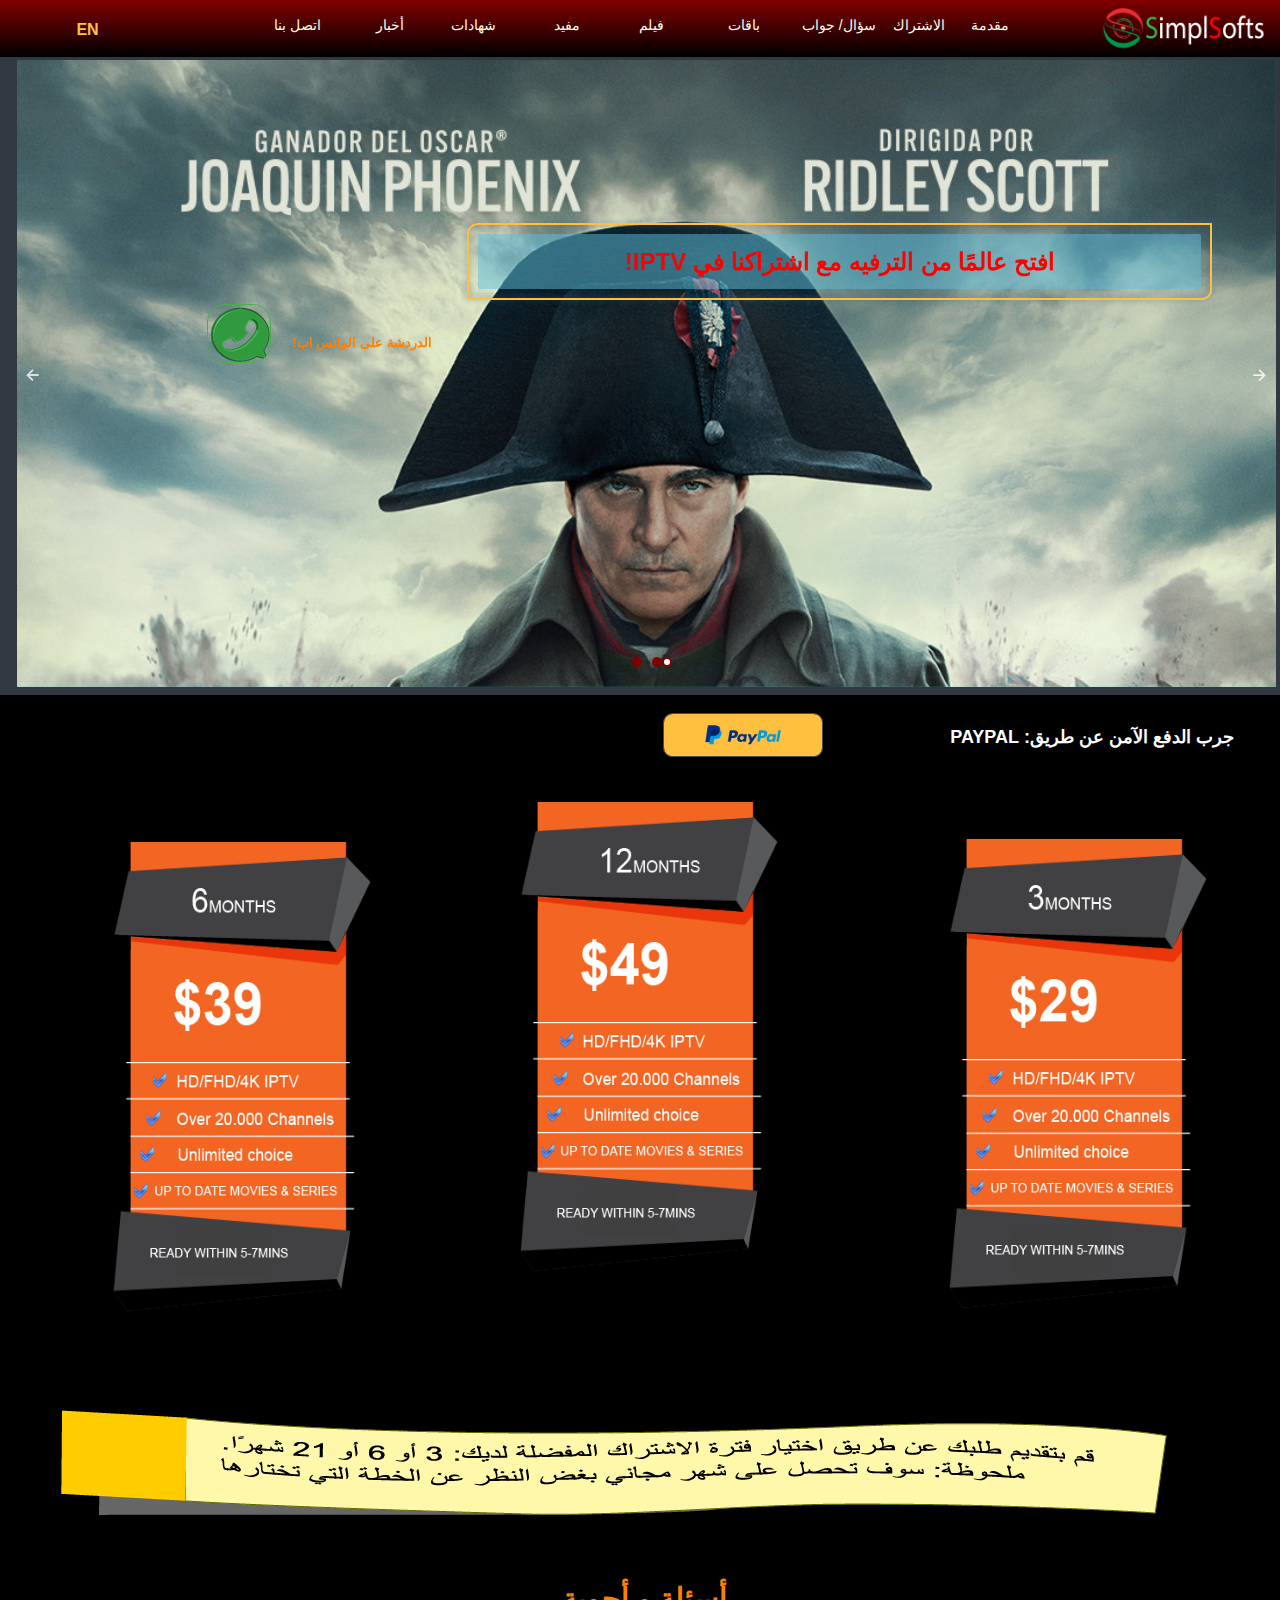
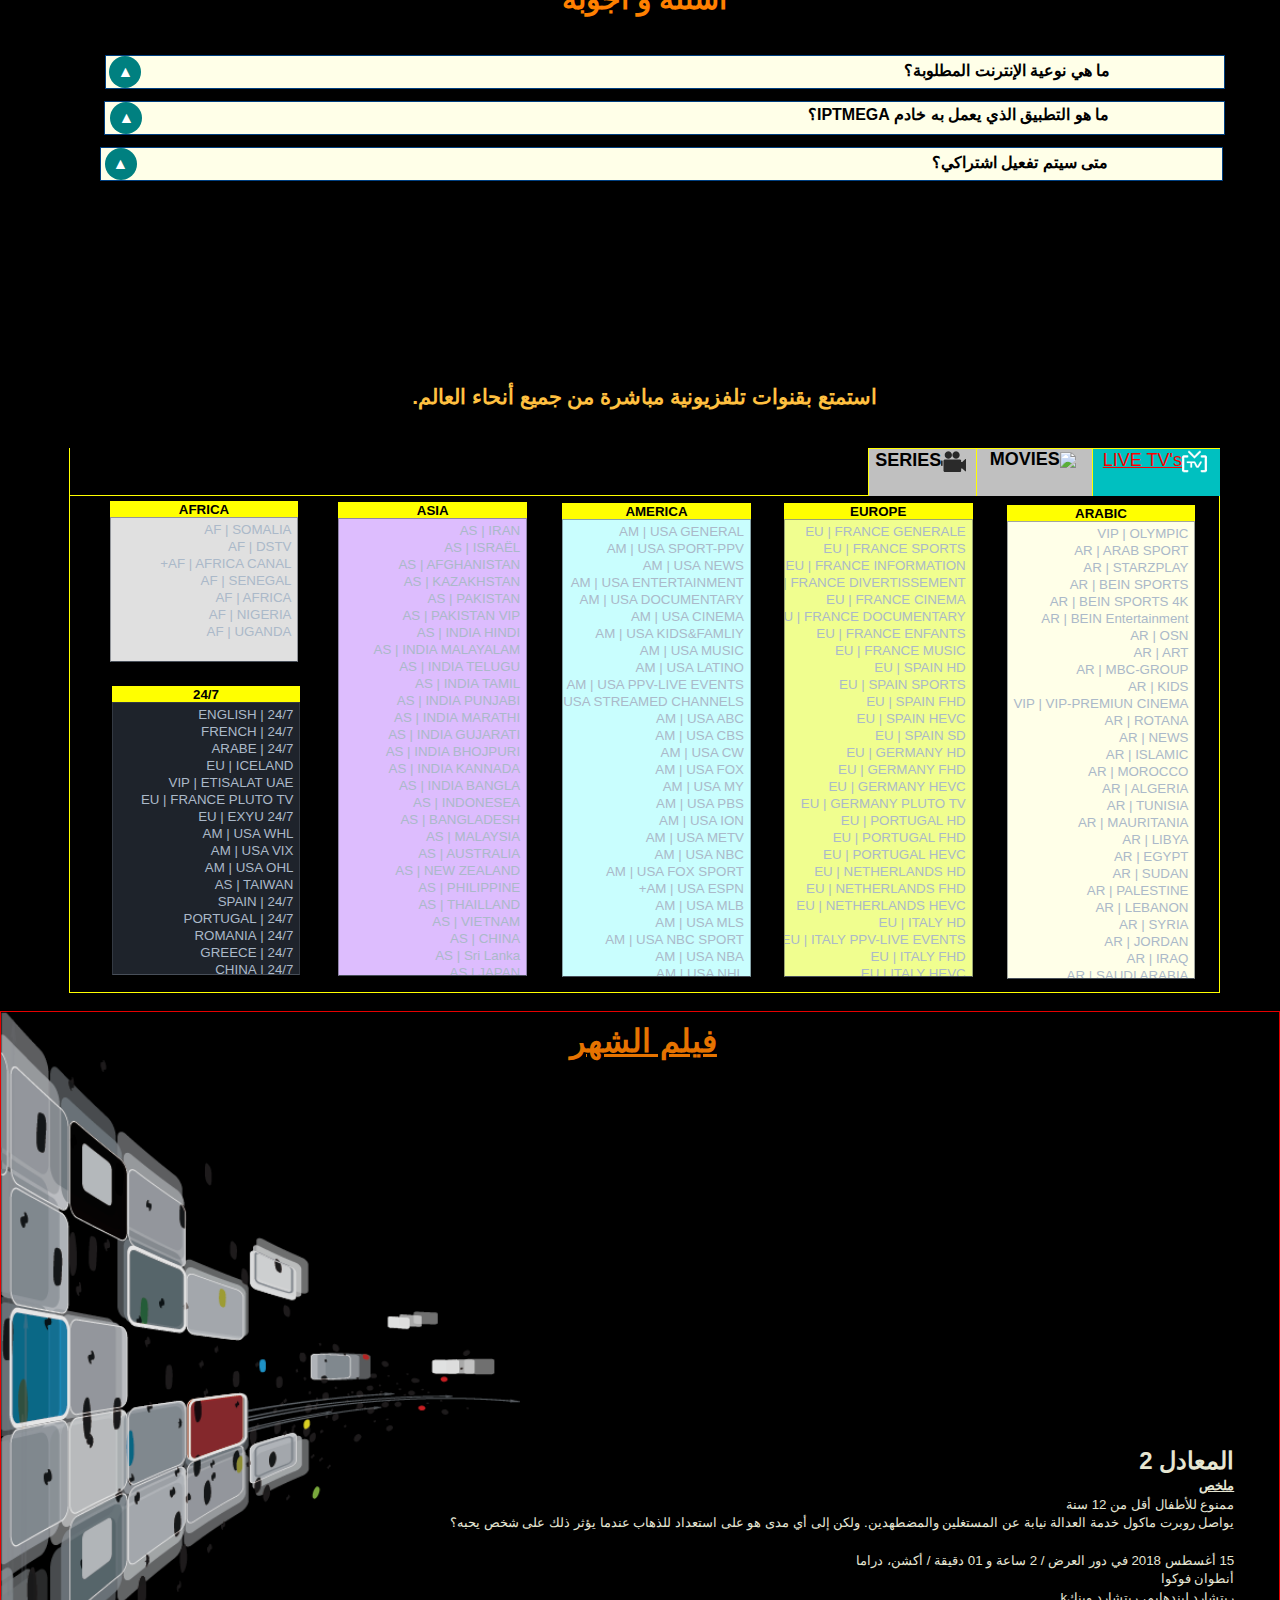
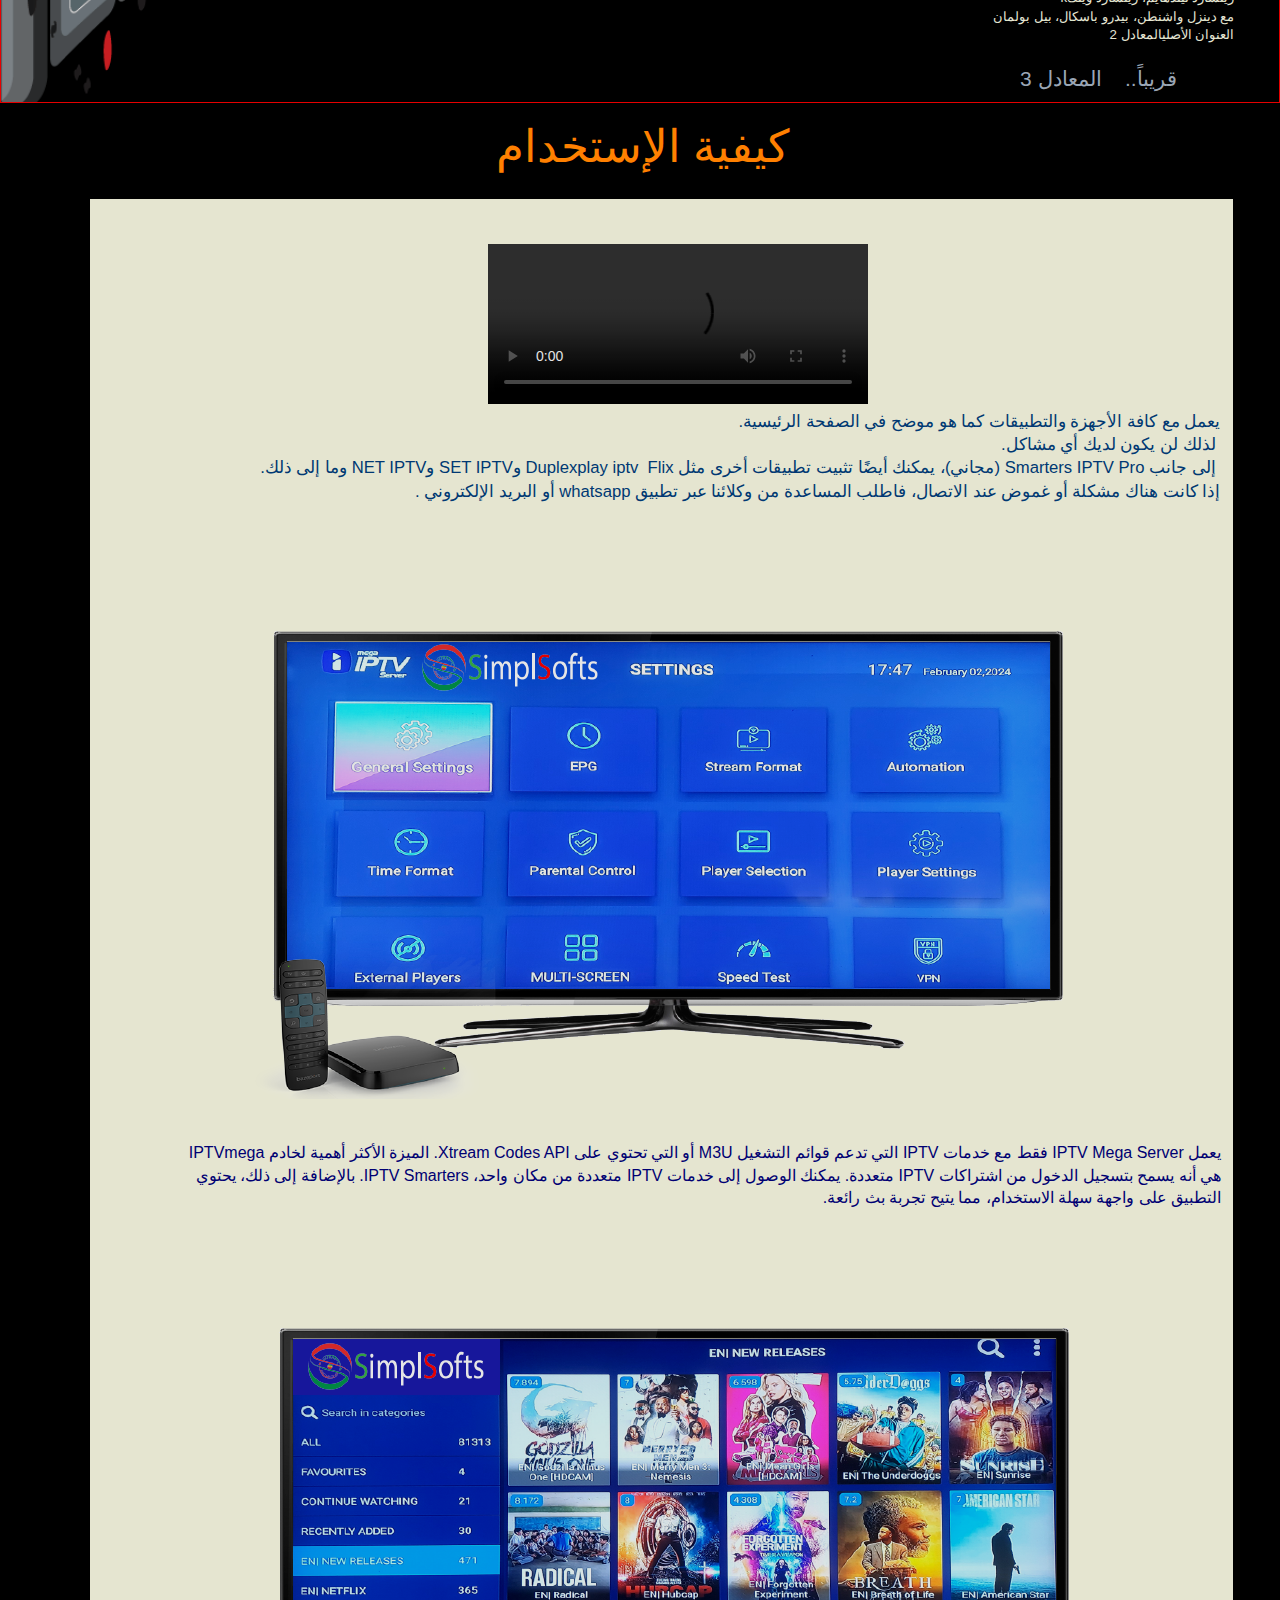
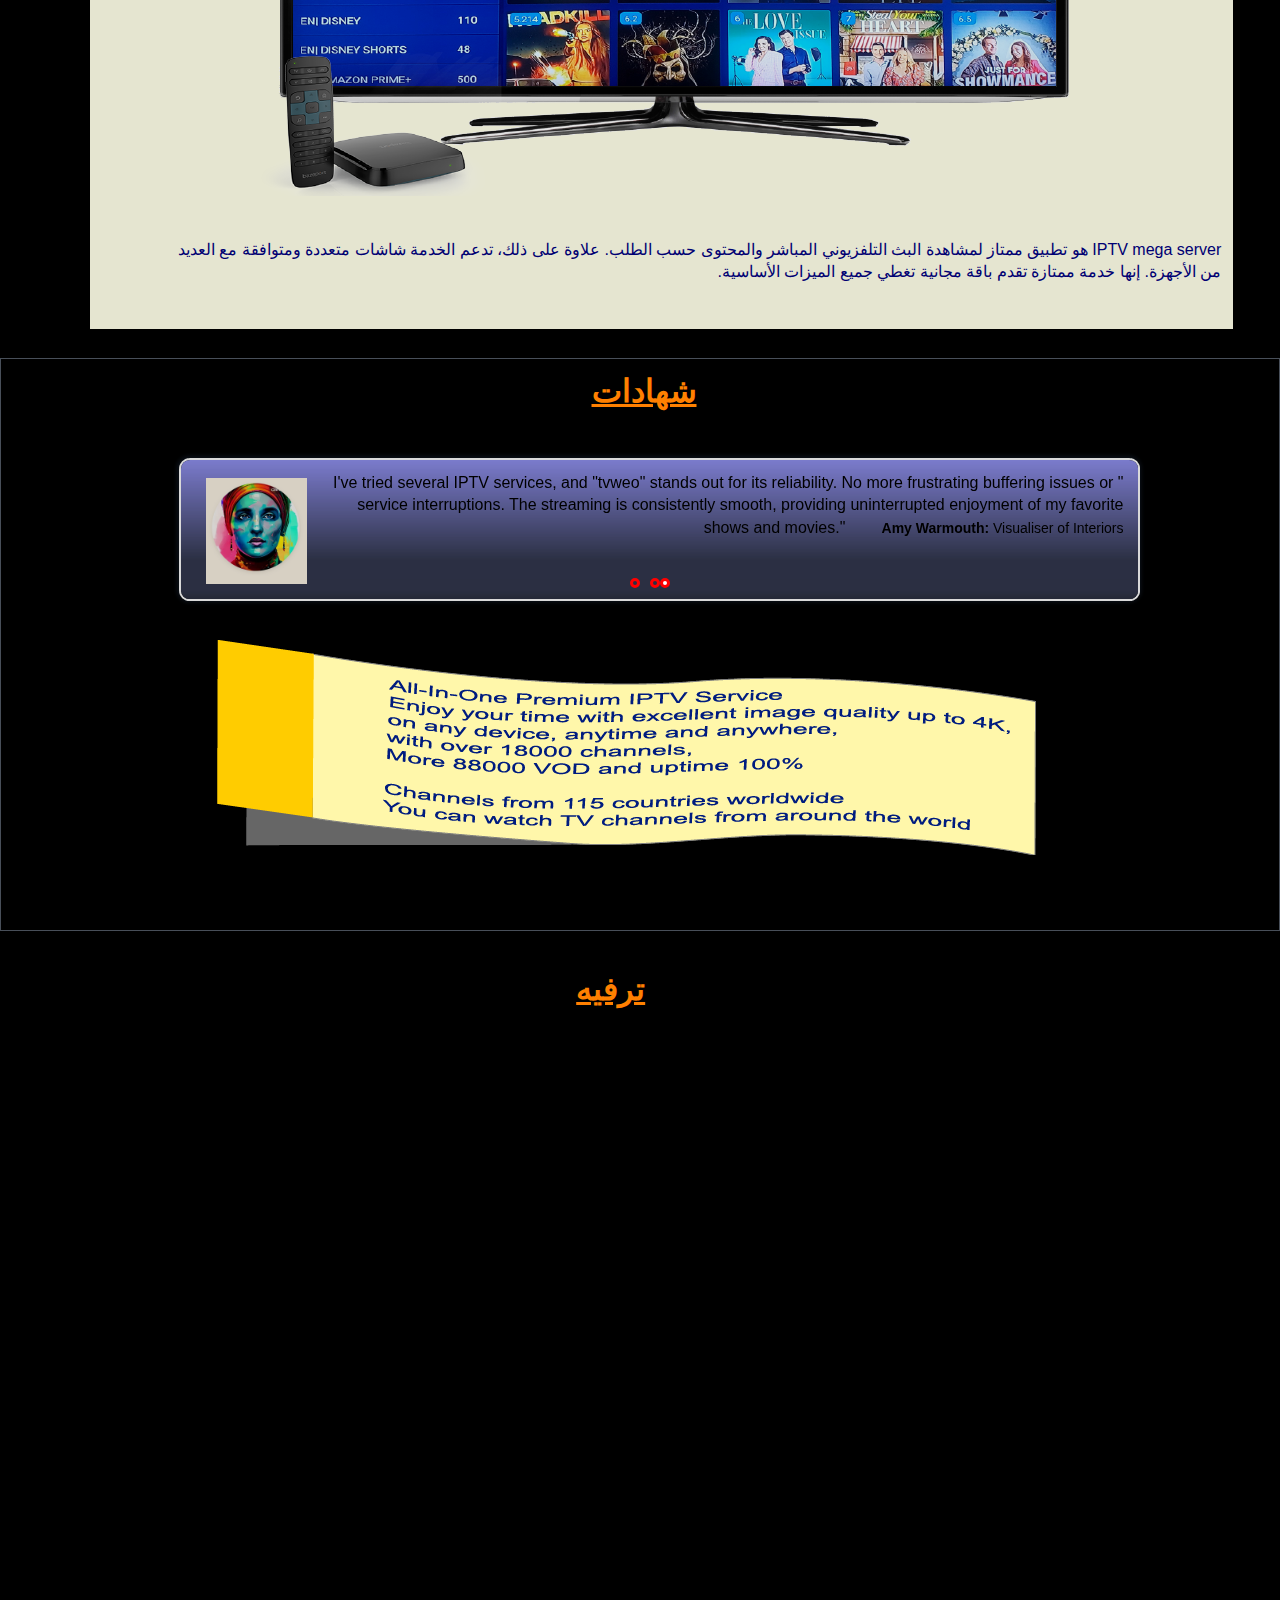
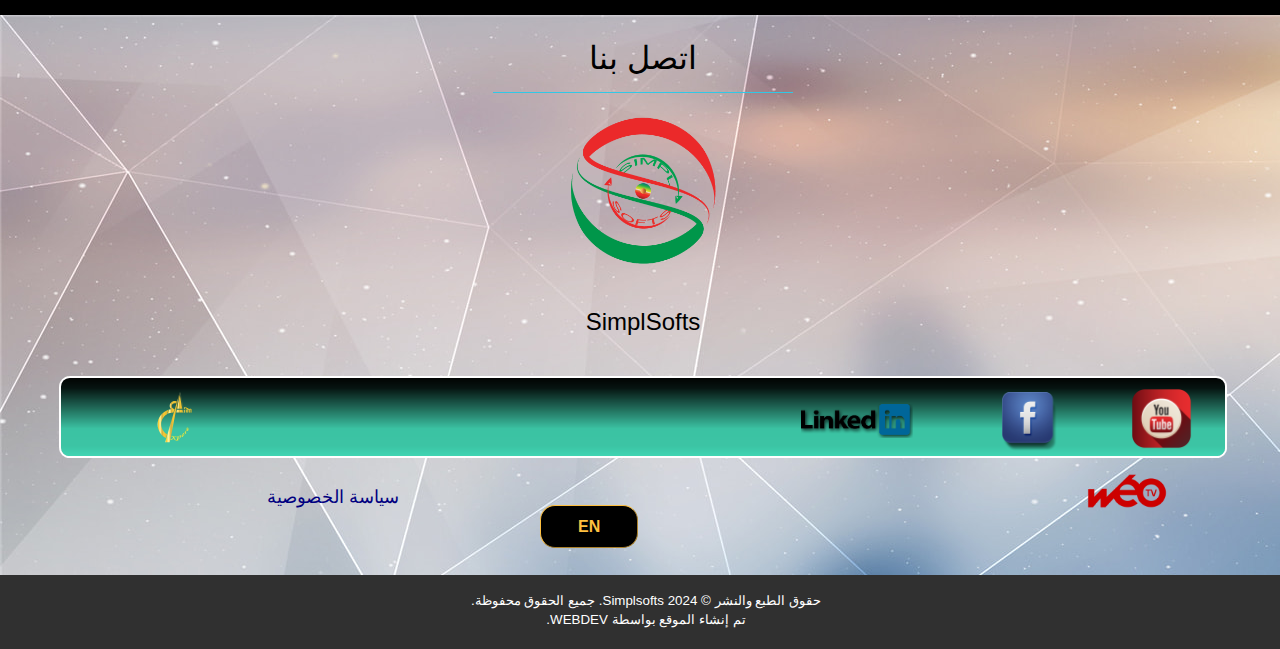
==== L19/index.html @ cc877db5 "Add files via upload" ====
<!DOCTYPE html>
<!-- Presentation 28/02/2024 10:16 WEBDEV 25 25.0.204.0 --><html lang="ar" class="htmlstd html5"  dir=rtl>
<head><meta http-equiv="Content-Type" content="text/html; charset=UTF-8">
<title>SIMPLSOFTS</title><meta name="generator" content="WEBDEV">
<meta name="viewport" content="width=960,minimum-scale=0.25">
<meta http-equiv="x-ua-compatible" content="ie=edge,requiresActiveX=true"><meta name="apple-itunes-app" content="app-id=1016437412">
<link rel="apple-touch-icon" href="res/SIMPLSOFT-ConvertImage_8066EB5E_.png">
<link rel="shortcut icon" type="image/x-icon" href="res/SIMPLSOFT-ConvertImage_8066EB5E_.png">
<style type="text/css">.wblien,.wblienHorsZTR {border:0;background:transparent;padding:0;text-align:center;box-shadow:none;_line-height:normal;-webkit-box-decoration-break: clone;box-decoration-break: clone; color:#ffffff;}.wblienHorsZTR {border:0 !important;background:transparent !important;outline-width:0 !important;} .wblienHorsZTR:not([class^=l-]) {box-shadow: none !important;}a:active{}a:visited{}</style><link rel="stylesheet" type="text/css" href="res/standard.css?10001a69bbb51">
<link rel="stylesheet" type="text/css" href="res/static.css?10002690cf72e">
<style type="text/css">.webdevclass-riche { transition:font-size 300ms; }</style><link rel="stylesheet" type="text/css" href="Ankaa250AnkaaEfemDeep_rwd.css?10000cf4ce563">
<link rel="stylesheet" type="text/css" href="SIMPLSOFTS250AnkaaEfemDeep_rwd.css?10000c409963a">
<link rel="stylesheet" type="text/css" href="palette-SIMPLSOFTS_rwd.css?10000d1774736">
<link rel="stylesheet" type="text/css" href="palette-EfemDeep_rwd.css?10000369ecb1e">
<link rel="stylesheet" type="text/css" href="res/WDMenu.css?100009f1083b0">
<link rel="stylesheet" type="text/css" href="Presentation_rtl_style.css?1000087c4badf">
<style type="text/css">
a {text-decoration:none;}
a:hover {text-decoration:underline;}
body{ position:relative;line-height:normal;height:auto; min-height:100%; color:#abb9c9;} body{}html {background-color:#ffffff;position:relative;}#page{position:relative;background-position:center center ;background-image:url('res/00010404_1a338858_wwcb1.png'); background-color:#000000;}html {height:100%;overflow-x:hidden;} body,form {height:auto; min-height:100%;margin:0 auto !important;box-sizing:border-box;} html, form {height:100%;}body {background:none;}</style><style type="text/css">

</style><style type="text/css">#A18{background-color:inherit;background-image:linear-gradient(90.00deg , #30C8E6 0, #42D8B5 100%);}.l-6{background-attachment:scroll;background-image:url(napoleon_ver5_xlg.jpg);background-position:center top ;background-repeat:no-repeat;background-size:cover;background-origin:content-box;}.A18_1-sty10001{background-attachment:scroll;background-image:url(napoleon_ver5_xlg.jpg);background-position:center top ;background-repeat:no-repeat;background-size:cover;background-origin:content-box;}.l-7{background-attachment:scroll;background-image:url(beekeeper_xlg.jpg);background-position:center center ;background-repeat:no-repeat;background-size:cover;background-origin:content-box;}.A18_2-sty10001{background-attachment:scroll;background-image:url(beekeeper_xlg.jpg);background-position:center center ;background-repeat:no-repeat;background-size:cover;background-origin:content-box;}.l-8{background-attachment:scroll;background-image:url(1119860.jpg);background-position:center center ;background-repeat:no-repeat;background-size:cover;}.A18_3-sty10001{background-attachment:scroll;background-image:url(1119860.jpg);background-position:center center ;background-repeat:no-repeat;background-size:cover;}.A18-sty10001{background-color:inherit;background-image:linear-gradient(90.00deg , #30C8E6 0, #42D8B5 100%);}.A18-sty10621{background-color:#800000;border-left-color:#800000;border-top-color:#800000;border-right-color:#800000;border-bottom-color:#800000;border-radius:10px;}.A18-sty10615{background-image:url(res/BAN_Geometric_Arrow_Left250_AnkaaEfem_Deep.png);opacity:0.80;}.A18-sty10617{background-image:url(res/BAN_Geometric_Arrow_Right250_AnkaaEfem_Deep.png);opacity:0.80;}#A63{background-color:inherit;}#A64,#bzA64{color:#FFFFFF;background-color:transparent;}#tzA86,#tzA86{font-weight:bold;color:#FF8000;text-align:right;}#tzA86.wbSurvol,#tzA86.wbSurvol,#tzA86:hover,#tzA86:hover{color:#FF0000;-ms-transform:skew(10.00deg,5.00deg);-moz-transform:skew(10.00deg,5.00deg);-webkit-transform:skew(10.00deg,5.00deg);-o-transform:skew(10.00deg,5.00deg);transform:skew(10.00deg,5.00deg);}.padding#tzA86.wbSurvol,.webdevclass-riche #tzA86.wbSurvol,.webdevclass-riche#tzA86.wbSurvol,.padding#tzA86.wbSurvol,.webdevclass-riche #tzA86.wbSurvol,.webdevclass-riche#tzA86.wbSurvol,.padding#tzA86:hover,.webdevclass-riche #tzA86:hover,.webdevclass-riche#tzA86:hover,.padding#tzA86:hover,.webdevclass-riche #tzA86:hover,.webdevclass-riche#tzA86:hover{padding-left:0;}.A63-sty10001{background-color:inherit;}#A125,#tzA125{font-weight:bold;color:#FFFF00;background-color:rgba(91,192,222,0.50);-ms-transition:background-color 150ms ease-out 0ms;-moz-transition:background-color 150ms ease-out 0ms;-webkit-transition:background-color 150ms ease-out 0ms;-o-transition:background-color 150ms ease-out 0ms;transition:background-color 150ms ease-out 0ms;}#A125.wbSurvol,#tzA125.wbSurvol,#A125:hover,#tzA125:hover{background-color:#5BC0DE;}#A28.wbSurvol,#A28:hover{-ms-transform:skew(3.00deg,3.00deg);-moz-transform:skew(3.00deg,3.00deg);-webkit-transform:skew(3.00deg,3.00deg);-o-transform:skew(3.00deg,3.00deg);transform:skew(3.00deg,3.00deg);}#A24.wbSurvol,#A24:hover{-ms-transform:skew(3.00deg,3.00deg);-moz-transform:skew(3.00deg,3.00deg);-webkit-transform:skew(3.00deg,3.00deg);-o-transform:skew(3.00deg,3.00deg);transform:skew(3.00deg,3.00deg);}#A26.wbSurvol,#A26:hover{-ms-transform:skew(3.00deg,3.00deg);-moz-transform:skew(3.00deg,3.00deg);-webkit-transform:skew(3.00deg,3.00deg);-o-transform:skew(3.00deg,3.00deg);transform:skew(3.00deg,3.00deg);}#A22{cursor:pointer;}@media only all and (max-width: 1025px){#A22{cursor:pointer;}}@media only all and (max-width: 581px){#A22{cursor:pointer;}}.dzA22{width:140px;height:24px;;overflow-x:hidden;;overflow-y:hidden;position:static;}#tzA19,#tzA19{font-size:large;font-size:1.125rem;font-weight:bold;color:#FFFFFF;}#A50{-ms-animation:defil1 3000ms linear 0ms infinite normal none;-moz-animation:defil1 3000ms linear 0ms infinite normal none;-webkit-animation:defil1 3000ms linear 0ms infinite normal none;-o-animation:defil1 3000ms linear 0ms infinite normal none;animation:defil1 3000ms linear 0ms infinite normal none;}@media only all and (max-width: 1025px){#A50{-ms-animation:defil1 500ms linear 0ms infinite alternate-reverse none;-moz-animation:defil1 500ms linear 0ms infinite alternate-reverse none;-webkit-animation:defil1 500ms linear 0ms infinite alternate-reverse none;-o-animation:defil1 500ms linear 0ms infinite alternate-reverse none;animation:defil1 500ms linear 0ms infinite alternate-reverse none;}}@media only all and (max-width: 581px){#A50{-ms-animation:defil1 500ms linear 0ms infinite alternate-reverse none;-moz-animation:defil1 500ms linear 0ms infinite alternate-reverse none;-webkit-animation:defil1 500ms linear 0ms infinite alternate-reverse none;-o-animation:defil1 500ms linear 0ms infinite alternate-reverse none;animation:defil1 500ms linear 0ms infinite alternate-reverse none;}}#tzA32,#tzA32{font-size:30px;font-size:1.875rem;font-weight:bold;color:#FF8000;text-align:center;}#con-A48,#bzcon-A48{border-style:solid;border-width:1px;border-color:#003f80;border-collapse:collapse;empty-cells:show;border-spacing:0;}#H-A48{cursor:pointer;}#A78{background-color:#008080;}#A96,#tzA96{background-image:url(res/watch%20v=Qe7z440Ue3o_CE_.png);}.l-22{}#con-A97,#bzcon-A97{border-style:solid;border-width:1px;border-color:#003f80;border-collapse:collapse;empty-cells:show;border-spacing:0;}#H-A97{cursor:pointer;}#A98{background-color:#008080;}.dzA52{;overflow-x:hidden;;overflow-y:hidden;position:static;}.l-23{}#con-A82,#bzcon-A82{border-style:solid;border-width:1px;border-color:#003f80;border-collapse:collapse;empty-cells:show;border-spacing:0;}#H-A82{cursor:pointer;}#A103{background-color:#008080;}.dzA106{;overflow-x:hidden;;overflow-y:hidden;position:static;}.l-24{}#con-A33 td.WDOC{border-top:none;border-right:solid 1px #ffff00;border-bottom:solid 1px #ffff00;border-left:solid 1px #ffff00;border-collapse:collapse;empty-cells:show;border-spacing:0;}#con-A33 td.WDOT{border-top:none;border-right:none;border-bottom:solid 1px #ffff00;border-left:solid 1px #ffff00;border-collapse:collapse;empty-cells:show;border-spacing:0;}#A33_1{cursor:pointer;border-top:solid 1px #ffff00;border-right:none;border-bottom:solid 1px #ffff00;border-left:solid 1px #ffff00;border-collapse:collapse;empty-cells:show;border-spacing:0;}#A33_1{border-bottom-width:0px;}#A107,#bzA107{background-color:#FFFFE8;cursor:pointer;}@media only all and (max-width: 1025px){#A107,#bzA107{cursor:pointer;}}@media only all and (max-width: 581px){#A107,#bzA107{cursor:pointer;}}#lzA107,#lztzA107{font-weight:bold;color:#000000;text-align:center;background-color:#FFFF00;cursor:pointer;}@media only all and (max-width: 1025px){#lzA107,#lztzA107{cursor:pointer;}}@media only all and (max-width: 581px){#lzA107,#lztzA107{cursor:pointer;}}#A109,#bzA109{background-color:#F0FE8F;cursor:pointer;}@media only all and (max-width: 1025px){#A109,#bzA109{cursor:pointer;}}@media only all and (max-width: 581px){#A109,#bzA109{cursor:pointer;}}#lzA109,#lztzA109{font-weight:bold;color:#000000;text-align:center;background-color:#FFFF00;cursor:pointer;}@media only all and (max-width: 1025px){#lzA109,#lztzA109{cursor:pointer;}}@media only all and (max-width: 581px){#lzA109,#lztzA109{cursor:pointer;}}#A110,#bzA110{background-color:#C9FEFE;cursor:pointer;}@media only all and (max-width: 1025px){#A110,#bzA110{cursor:pointer;}}@media only all and (max-width: 581px){#A110,#bzA110{cursor:pointer;}}#lzA110,#lztzA110{font-weight:bold;color:#000000;text-align:center;background-color:#FFFF00;cursor:pointer;}@media only all and (max-width: 1025px){#lzA110,#lztzA110{cursor:pointer;}}@media only all and (max-width: 581px){#lzA110,#lztzA110{cursor:pointer;}}#A111,#bzA111{background-color:#DDBDFE;cursor:pointer;}@media only all and (max-width: 1025px){#A111,#bzA111{cursor:pointer;}}@media only all and (max-width: 581px){#A111,#bzA111{cursor:pointer;}}#lzA111,#lztzA111{font-weight:bold;color:#000000;text-align:center;background-color:#FFFF00;cursor:pointer;}@media only all and (max-width: 1025px){#lzA111,#lztzA111{cursor:pointer;}}@media only all and (max-width: 581px){#lzA111,#lztzA111{cursor:pointer;}}#A112,#bzA112{cursor:pointer;}@media only all and (max-width: 1025px){#A112,#bzA112{cursor:pointer;}}@media only all and (max-width: 581px){#A112,#bzA112{cursor:pointer;}}#lzA112,#lztzA112{font-weight:bold;color:#000000;text-align:center;background-color:#FFFF00;cursor:pointer;}@media only all and (max-width: 1025px){#lzA112,#lztzA112{cursor:pointer;}}@media only all and (max-width: 581px){#lzA112,#lztzA112{cursor:pointer;}}#A113,#bzA113{background-color:#E0E0E0;cursor:pointer;}@media only all and (max-width: 1025px){#A113,#bzA113{cursor:pointer;}}@media only all and (max-width: 581px){#A113,#bzA113{cursor:pointer;}}#lzA113,#lztzA113{font-weight:bold;color:#000000;text-align:center;background-color:#FFFF00;cursor:pointer;}@media only all and (max-width: 1025px){#lzA113,#lztzA113{cursor:pointer;}}@media only all and (max-width: 581px){#lzA113,#lztzA113{cursor:pointer;}}#A33_2{cursor:pointer;border-top:solid 1px #ffff00;border-right:none;border-bottom:solid 1px #ffff00;border-left:solid 1px #ffff00;border-collapse:collapse;empty-cells:show;border-spacing:0;}#A33_2{border-bottom-width:0px;}#A114,#bzA114{background-color:#FFFFE8;cursor:pointer;}@media only all and (max-width: 1025px){#A114,#bzA114{cursor:pointer;}}@media only all and (max-width: 581px){#A114,#bzA114{cursor:pointer;}}#lzA114,#lztzA114{font-weight:bold;color:#000000;text-align:center;background-color:#FFFF00;cursor:pointer;}@media only all and (max-width: 1025px){#lzA114,#lztzA114{cursor:pointer;}}@media only all and (max-width: 581px){#lzA114,#lztzA114{cursor:pointer;}}#A33_3{cursor:pointer;border-top:solid 1px #ffff00;border-right:none;border-bottom:solid 1px #ffff00;border-left:solid 1px #ffff00;border-collapse:collapse;empty-cells:show;border-spacing:0;}#A33_3{border-bottom-width:0px;}#A115,#bzA115{background-color:#FFFFE8;cursor:pointer;}@media only all and (max-width: 1025px){#A115,#bzA115{cursor:pointer;}}@media only all and (max-width: 581px){#A115,#bzA115{cursor:pointer;}}#lzA115,#lztzA115{font-weight:bold;color:#000000;text-align:center;background-color:#FFFF00;cursor:pointer;}@media only all and (max-width: 1025px){#lzA115,#lztzA115{cursor:pointer;}}@media only all and (max-width: 581px){#lzA115,#lztzA115{cursor:pointer;}}#tzA20,#tzA20{font-weight:bold;color:#FFC040;text-align:center;}@media only all and (max-width: 1025px){#tzA20,#tzA20{font-size:large;font-size:1.125rem;}}@media only all and (max-width: 581px){#tzA20,#tzA20{font-size:medium;font-size:1rem;}}#A34{background-color:inherit;}.A34-sty10001{background-color:inherit;}.l-57{background-attachment:scroll;background-color:#000000;background-image:url(../ext/pngegg%20%282%29.png);background-position:left center ;background-repeat:no-repeat;opacity:0.90;border-top-width:0;border-right-width:0;border-bottom-width:0;border-left-width:0;border-left:1px solid #FF0000;border-top:1px solid #FF0000;border-right:1px solid #FF0000;border-bottom:1px solid #FF0000;border-radius:0;background-size:contain;}.A39-sty10001{background-attachment:scroll;background-color:#000000;background-image:url(../ext/pngegg%20%282%29.png);background-position:left center ;background-repeat:no-repeat;opacity:0.90;border-top-width:0;border-right-width:0;border-bottom-width:0;border-left-width:0;border-left:1px solid #FF0000;border-top:1px solid #FF0000;border-right:1px solid #FF0000;border-bottom:1px solid #FF0000;border-radius:0;background-size:contain;}#dzczA35,#dzczA35{opacity:0.90;}#A101,#tzA101{background-image:url(res/instalplayerM_CE_.png);}.dzA37{;overflow-x:hidden;;overflow-y:hidden;position:static;}.padding#A36,.webdevclass-riche #A36,.webdevclass-riche#A36,.padding#tzA36,.webdevclass-riche #tzA36,.webdevclass-riche#tzA36{padding-right:-1px;}.dzA71{;overflow-x:hidden;;overflow-y:hidden;position:static;}#tzA62,#tzA62{font-size:45px;font-size:2.8125rem;color:#FF8000;text-align:center;}#A40{background-color:transparent;}#dzczA72,#dzczA72{opacity:0.85;}.padding#A76,.webdevclass-riche #A76,.webdevclass-riche#A76,.padding#tzA76,.webdevclass-riche #tzA76,.webdevclass-riche#tzA76{padding-right:-1px;}.dzA77{width:110px;height:106px;;overflow-x:hidden;;overflow-y:hidden;position:static;}.l-74{}#dzczA51,#dzczA51{opacity:0.85;}.dzA81{width:122px;height:101px;;overflow-x:hidden;;overflow-y:hidden;position:static;}.l-75{}#dzczA83,#dzczA83{opacity:0.85;}.padding#A84,.webdevclass-riche #A84,.webdevclass-riche#A84,.padding#tzA84,.webdevclass-riche #tzA84,.webdevclass-riche#tzA84{padding-right:-1px;}.dzA85{width:110px;height:106px;;overflow-x:hidden;;overflow-y:hidden;position:static;}.l-76{}.A40-sty10001{background-color:transparent;}.A40-sty10621{border-left-width:3px;border-left-color:#FF0000;border-top-width:3px;border-top-color:#FF0000;border-right-width:3px;border-right-color:#FF0000;border-bottom-width:3px;border-bottom-color:#FF0000;}.A40-sty10615{background-image:url(res/BAN_Default_Arrow_Left250_AnkaaEfem_Deep.png);}.A40-sty10617{background-image:url(res/BAN_Default_Arrow_Right250_AnkaaEfem_Deep.png);}.l-72{border-top-width:0;border-right-width:0;border-bottom-width:0;border-left-width:0;border-left:1px solid #484F59;border-top:1px solid #484F59;border-right:1px solid #484F59;border-bottom:1px solid #484F59;border-radius:0;}.A27-sty10001{border-top-width:0;border-right-width:0;border-bottom-width:0;border-left-width:0;border-left:1px solid #484F59;border-top:1px solid #484F59;border-right:1px solid #484F59;border-bottom:1px solid #484F59;border-radius:0;}#A54,#tzA54{background-image:url(res/watch%20v=CHKn-yDCE2w%26t=8s_CE_.png);}#A56,#tzA56{background-image:url(res/watch%20v=l_K7y1BTDIE%26t=9s_CE_.png);}#A58,#tzA58{background-image:url(res/watch%20v=A3xaMZZooVs%26t=4s_CE_.png);}#A66,#tzA66{background-image:url(res/watch%20v=8ZYhuvIv1pA%26t=2s_CE_.png);}#A68,#tzA68{background-image:url(res/watch%20v=YXtWPVFk5TQ_CE_.png);}#A79,#tzA79{background-image:url(res/watch%20v=ayPesvG86gE_CE_.png);}#A89{background-color:inherit;}.dzA90{width:100%;;overflow-x:hidden;;overflow-y:hidden;position:relative;}#A91,#tzA91{font-size:large;font-size:1.125rem;color:#000080;text-align:center;}.dzA93{width:100%;;overflow-x:hidden;;overflow-y:hidden;position:relative;}.dzA108{width:112px;height:39px;;overflow-x:hidden;;overflow-y:hidden;position:static;}.dzA116{width:100%;;overflow-x:hidden;;overflow-y:hidden;position:relative;}#A117{background-color:inherit;}.dzA118{width:206px;height:173px;;overflow-x:hidden;;overflow-y:hidden;position:static;}#A119,#tzA119{font-size:x-large;font-size:1.5rem;color:#000000;text-align:center;}.A117-sty10001{background-color:inherit;}#tzA120,#tzA120{font-size:xx-large;font-size:2rem;color:#000000;text-align:center;}#A73,#bzA73{font-weight:bold;color:#FFC040;background-color:#000000;border-left:1px outset #FFC040;border-top:1px outset #FFC040;border-right:1px outset #FFC040;border-bottom:1px outset #FFC040;border-radius:15px;}.dzA94{width:100%;;overflow-x:hidden;;overflow-y:hidden;position:relative;}.A89-sty10001{background-color:inherit;}.l-108{background-image:url(res/3D_447DAF7F_.png);}.A88-sty10001{background-image:url(res/3D_447DAF7F_.png);}#A44,#tzA44{color:#222831;text-align:center;vertical-align:middle;}.dzA2{width:189px;height:47px;;overflow-x:hidden;;overflow-y:hidden;position:static;}.A3-sty10001{font-family:Arial, Helvetica, sans-serif;font-size:14px;font-size:0.875rem;color:#FFFFE8;text-align:center;vertical-align:middle;border-left:none;border-top:none;border-right:none;border-bottom:1px solid rgba(255,255,255,0.00);-ms-transition:border 300ms ease 0ms,padding 300ms ease 0ms;-moz-transition:border 300ms ease 0ms,padding 300ms ease 0ms;-webkit-transition:border 300ms ease 0ms,padding 300ms ease 0ms;-o-transition:border 300ms ease 0ms,padding 300ms ease 0ms;transition:border 300ms ease 0ms,padding 300ms ease 0ms;outline-width:0;}.htmlstd .padding.A3-sty10001,.htmlstd .webdevclass-riche .A3-sty10001,.htmlstd .webdevclass-riche.A3-sty10001{padding:10px 8px;}.A3-sty10001.wbSurvol,.A3-sty10001:hover{color:#FF8000;text-decoration:none ;border-bottom:3px solid #FFFFE8;-ms-transition:padding 100ms ease 0ms,border 100ms ease 0ms;-moz-transition:padding 100ms ease 0ms,border 100ms ease 0ms;-webkit-transition:padding 100ms ease 0ms,border 100ms ease 0ms;-o-transition:padding 100ms ease 0ms,border 100ms ease 0ms;transition:padding 100ms ease 0ms,border 100ms ease 0ms;}.htmlstd .padding.A3-sty10001.wbSurvol,.htmlstd .webdevclass-riche .A3-sty10001.wbSurvol,.htmlstd .webdevclass-riche.A3-sty10001.wbSurvol,.htmlstd .padding.A3-sty10001:hover,.htmlstd .webdevclass-riche .A3-sty10001:hover,.htmlstd .webdevclass-riche.A3-sty10001:hover{padding:10px 8px 8px;}.A3-sty10001.wbFocus,.A3-sty10001:focus{color:#FF0000;text-decoration:none ;outline:none;}.A3-sty10001.wbActif,.A3-sty10001:active{color:#FF8000;text-decoration:none ;border-bottom:3px solid #FF0000;}.htmlstd .padding.A3-sty10001.wbActif,.htmlstd .webdevclass-riche .A3-sty10001.wbActif,.htmlstd .webdevclass-riche.A3-sty10001.wbActif,.htmlstd .padding.A3-sty10001:active,.htmlstd .webdevclass-riche .A3-sty10001:active,.htmlstd .webdevclass-riche.A3-sty10001:active{padding:10px 8px 8px;}@media only all and (max-width: 1025px){.A3-sty10001{font-family:'Lucida Console', Monaco, monospace;font-size:12px;font-size:0.75rem;font-weight:bold;color:#FFFFE8;text-align:left;vertical-align:auto;background-color:#000000;}}@media only all and (max-width: 1025px){.htmlstd .padding.A3-sty10001,.htmlstd .webdevclass-riche .A3-sty10001,.htmlstd .webdevclass-riche.A3-sty10001{padding-right:8px;padding-left:8px;}}@media only all and (max-width: 1025px){.A3-sty10001.wbSurvol,.A3-sty10001:hover{border-bottom:3px solid rgba(63,81,181,0.00);}}@media only all and (max-width: 1025px){.htmlstd .padding.A3-sty10001.wbSurvol,.htmlstd .webdevclass-riche .A3-sty10001.wbSurvol,.htmlstd .webdevclass-riche.A3-sty10001.wbSurvol,.htmlstd .padding.A3-sty10001:hover,.htmlstd .webdevclass-riche .A3-sty10001:hover,.htmlstd .webdevclass-riche.A3-sty10001:hover{padding-right:8px;padding-left:8px;}}@media only all and (max-width: 1025px){.A3-sty10001.wbActif,.A3-sty10001:active{border-bottom:3px solid rgba(63,81,181,0.00);}}@media only all and (max-width: 1025px){.htmlstd .padding.A3-sty10001.wbActif,.htmlstd .webdevclass-riche .A3-sty10001.wbActif,.htmlstd .webdevclass-riche.A3-sty10001.wbActif,.htmlstd .padding.A3-sty10001:active,.htmlstd .webdevclass-riche .A3-sty10001:active,.htmlstd .webdevclass-riche.A3-sty10001:active{padding-right:8px;padding-left:8px;}}@media only all and (max-width: 581px){.A3-sty10001{font-size:14px;font-size:0.875rem;font-weight:bold;color:#FFFFE8;text-align:left;vertical-align:auto;}}@media only all and (max-width: 581px){.htmlstd .padding.A3-sty10001,.htmlstd .webdevclass-riche .A3-sty10001,.htmlstd .webdevclass-riche.A3-sty10001{padding-right:8px;padding-left:8px;}}@media only all and (max-width: 581px){.A3-sty10001.wbSurvol,.A3-sty10001:hover{border-bottom:3px solid rgba(63,81,181,0.00);}}@media only all and (max-width: 581px){.htmlstd .padding.A3-sty10001.wbSurvol,.htmlstd .webdevclass-riche .A3-sty10001.wbSurvol,.htmlstd .webdevclass-riche.A3-sty10001.wbSurvol,.htmlstd .padding.A3-sty10001:hover,.htmlstd .webdevclass-riche .A3-sty10001:hover,.htmlstd .webdevclass-riche.A3-sty10001:hover{padding-right:8px;padding-left:8px;}}@media only all and (max-width: 581px){.A3-sty10001.wbActif,.A3-sty10001:active{border-bottom:3px solid rgba(63,81,181,0.00);}}@media only all and (max-width: 581px){.htmlstd .padding.A3-sty10001.wbActif,.htmlstd .webdevclass-riche .A3-sty10001.wbActif,.htmlstd .webdevclass-riche.A3-sty10001.wbActif,.htmlstd .padding.A3-sty10001:active,.htmlstd .webdevclass-riche .A3-sty10001:active,.htmlstd .webdevclass-riche.A3-sty10001:active{padding-right:8px;padding-left:8px;}}.A3-sty10235{font-family:Roboto, Helvetica, Arial, sans-serif;color:#FFFFE8;text-align:center;background-color:#303030;}.A3-sty10235.wbSurvol,.A3-sty10235:hover{background-color:#800000;}.A3-sty10235.wbFocus,.A3-sty10235:focus{background-color:#800000;}.A3-sty10235.wbActif,.A3-sty10235:active{background-color:#800000;}@media only all and (max-width: 1025px){.A3-sty10235{color:#FFFFE8;}}@media only all and (max-width: 581px){.A3-sty10235{font-family:'Comic Sans MS', cursive;font-size:large;font-size:1.125rem;font-weight:bold;text-align:left;vertical-align:auto;border-top:1px solid #FFFF99;border-bottom:1px solid #FFFF99;outline:1px solid #E0E0E0;}}#A123{background-color:inherit;}#A4{background-color:inherit;background-image:url(res/Btn_Menu_Popup250_AnkaaEfem_Deep.png);}#A69{font-weight:bold;color:#FFC040;}.A123-sty10001{background-color:inherit;}.htmlstd .A1-sty10001.wbgrise{color:#909090;text-shadow:0 1px 0 rgba(255,255,255,0.50);}.htmlstd .padding.A1-sty10001.wbgrise,.htmlstd .webdevclass-riche .A1-sty10001.wbgrise,.htmlstd .webdevclass-riche.A1-sty10001.wbgrise{padding-left:0;}.A1-sty10735{font-family:'Times New Roman', Times, serif;color:#FFFFFF;letter-spacing:0.02em;text-align:center;text-transform:uppercase;vertical-align:middle;background-color:#30C8E6;border-radius:2px;box-shadow:0 2px 2px 0 rgba(171,185,201,0.14),0 3px 1px -2px rgba(171,185,201,0.20),0 1px 5px 0 rgba(171,185,201,0.12);}.A1-sty10735.wbSurvol,.A1-sty10735:hover{-ms-transition:box-shadow 280ms linear 0ms;-moz-transition:box-shadow 280ms linear 0ms;-webkit-transition:box-shadow 280ms linear 0ms;-o-transition:box-shadow 280ms linear 0ms;transition:box-shadow 280ms linear 0ms;}.A1-sty10735.wbFocus,.A1-sty10735:focus{box-shadow:0 0 8px 0 rgba(171,185,201,0.18),0 8px 16px 0 rgba(171,185,201,0.36);outline:none;outline:none;}.A1-sty10735.wbActif,.A1-sty10735:active{box-shadow:0 4px 5px 0 rgba(171,185,201,0.30),0 1px 10px 0 rgba(171,185,201,0.12),0 2px 4px -1px rgba(171,185,201,0.20);-ms-transition:box-shadow 280ms linear 0ms;-moz-transition:box-shadow 280ms linear 0ms;-webkit-transition:box-shadow 280ms linear 0ms;-o-transition:box-shadow 280ms linear 0ms;transition:box-shadow 280ms linear 0ms;outline:none;outline:none;}.htmlstd .padding.A1-sty10735.wbActif,.htmlstd .webdevclass-riche .A1-sty10735.wbActif,.htmlstd .webdevclass-riche.A1-sty10735.wbActif,.htmlstd .padding.A1-sty10735:active,.htmlstd .webdevclass-riche .A1-sty10735:active,.htmlstd .webdevclass-riche.A1-sty10735:active{padding-left:0;}.htmlstd .A1-sty10735.wbgrise{font-family:Arial, Helvetica, sans-serif;font-size:12px;font-size:0.75rem;color:#909090;text-align:center;vertical-align:middle;background-color:#FFB039;text-shadow:0 1px 0 rgba(255,255,255,0.50);}@media only all and (max-width: 1025px){.A1-sty10735{color:#FFFFE8;background-color:inherit;border-top:1px solid #DADADA;border-bottom:1px solid #DADADA;box-shadow:0 5px 5px 0 rgba(66,66,66,0.20);}}@media only all and (max-width: 581px){.A1-sty10735{color:#FFFF99;text-align:center;vertical-align:auto;background-color:inherit;opacity:0.50;border-top:1px solid #DADADA;border-bottom:1px solid #DADADA;box-shadow:0 5px 5px 0 rgba(66,66,66,0.20);}}.wbplanche{background-repeat:repeat;background-position:0% 0%;background-attachment:scroll;background-size:auto auto;background-origin:padding-box;}.wbplancheLibInc{_font-size:1px;}</style></head><body onclick="clWDUtil.pfGetTraitement('PRESENTATION',0,void 0)(event); " onload="clWDUtil.pfGetTraitement('PRESENTATION',15,void 0)(event); " class="wbRwd"><form name="PRESENTATION" action="index.html" target="_self" method="post" class="clearfix"><div class="h-0"><input type="hidden" name="WD_JSON_PROPRIETE_" value=""/><input type="hidden" name="WD_BUTTON_CLICK_" value=""><input type="hidden" name="WD_ACTION_" value=""></div><div  class="clearfix ancragecenter pos1"><div  id="page" class="clearfix ancragecenter pos2" data-window-width="1287" data-window-height="9120" data-width="1287" data-height="9120" data-media="[{'query':'@media only all and (max-width: 1025px)','attr':{'data-window-width':'1024','data-window-height':'9470','data-width':'1024','data-height':'9544'}},{'query':'@media only all and (max-width: 581px)','attr':{'data-window-width':'580','data-window-height':'9905','data-width':'580','data-height':'9979'}}]"><div  class="clearfix pos3"><div id="dwwA5" style="position:fixed;right:0px;top:0px;width:100%;height:57px;z-index:802;" class="wbEpingle ancragefixedl" style="position:fixed;right:0px;top:0px;width:100%;height:57px;z-index:802;" data-width="1287" data-media="[{'query':'@media only all and (max-width: 1025px)','attr':{'data-width':'1024','data-min-width':'0'}},{'query':'@media only all and (max-width: 581px)','attr':{'data-width':'580','data-min-width':'0'}}]"><table style=" width:100%;height:57px;"><tr><td style="background-color:#800000;" id="tzA5" class="l-117 wbEpingle padding wbEpingle valigntop" data-width="1287" data-media="[{'query':'@media only all and (max-width: 1025px)','attr':{'data-width':'1024','data-min-width':'0'}},{'query':'@media only all and (max-width: 581px)','attr':{'data-width':'580','data-min-width':'0'}}]"><table data-width="1287" data-media="[{'query':'@media only all and (max-width: 1025px)','attr':{'data-width':'1024','data-min-width':'0'}},{'query':'@media only all and (max-width: 581px)','attr':{'data-width':'580','data-min-width':'0'}}]" style=" width:100%; background-color:#800000;" id="A5" class="wbEpingle">
<tr><td style=" height:57px;" class="l-117 A5 wbEpingle"><div  class="clearfix pos4"><div  class="clearfix wbChampBarreNavigation wbBarreEtendue pos5" class="wbBarreEtendue" data-classConcat="true" data-classRemove="(wbBarreCompacte|wbBarreEtendue)" data-media="[{'query':'@media only all and (max-width: 1025px)','attr':{'class':'wbBarreCompacte'}},{'query':'@media only all and (max-width: 581px)','attr':{'class':'wbBarreCompacte'}}]"><input type=hidden name="A1" value="" disabled><table style=" width:100%;" id="A1" class="A1-sty10001">
<tr><td style=" height:57px;"><div  class="clearfix pos6"><div  class="clearfix pos7"><div  class="clearfix pos8"><table style=" width:100%;" id="A1_1">
<tr><td style=" height:57px;"><div  class="clearfix pos9"><div  class="clearfix pos10"><div class="lh0 dzSpan dzA2" id="dzA2" style=""><i class="wbHnImg" style="opacity:0;" data-wbModeHomothetique="21"><img src="Untitled-2.png" alt="" id="A2" class="Image padding" style=" width:189px; height:47px;display:block;border:0;" onload="(window.wbImgHomNav ? window.wbImgHomNav(this,21,0) : (window['wbImgHomNav_DejaLoaded'] = (window['wbImgHomNav_DejaLoaded']||[]).concat([  [this,21,0]  ]))); "></i></div></div></div></td></tr></table></div><aside  class="clearfix wbCollapse wbChampVoletAmovibleBarreNavigation pos11" data-classConcat="true" data-classRemove="(A1-sty10735|A1-sty10735)" data-media="[{'query':'@media only all and (max-width: 1025px)','attr':{'class':'A1-sty10735 A1-sty10735'}},{'query':'@media only all and (max-width: 581px)','attr':{'class':'A1-sty10735 A1-sty10735'}}]"><table style=" width:100%;" id="A1_2">
<tr><td><div  class="clearfix pos12"><div  class="clearfix pos13"><nav id="A3" class="wbMenuMain wbLargeurRWD wbMenuHorizontal wbMenuSouris" class="wbMenuMain wbLargeurRWD wbMenuHorizontal wbMenuSouris" data-media="[{'query':'@media only all and (max-width: 1025px)','attr':{'class':'wbMenuMain wbLargeurRWD wbMenuVertical wbMenuMobile'}},{'query':'@media only all and (max-width: 581px)','attr':{'class':'wbMenuMain wbLargeurRWD wbMenuVertical wbMenuSouris'}}]" role="navigation"><ul role="menubar" class="effet WDOngletMain" onclick="oGetObjetChamp('A3').OnClick(event)"><li id="tzA8" style="" data-media="[{'query':'@media only all and (max-width: 1025px)','attr':{}},{'query':'@media only all and (max-width: 581px)','attr':{}}]" class="padding effet WDMenuTDImage wbMenuOption WDMenuOption" role="menuitem"><ul class="wbOptionAvecSousMenu"><li class="wbOptionLien"><a href="javascript:clWDUtil.pfGetTraitement('A8',19,void 0)();" id="A8" class="l-121 wbLienMenu  l-120 A3-sty10001 A8-sty10001  padding webdevclass-riche" data-classConcat="true" data-classRemove="(wbLienMenuAvecSousMenu|wbLienMenuAvecSousMenuBlancGaucheDefautVerticalMobile)" data-media="[{'query':'@media only all and (max-width: 1025px)','attr':{'class':''}},{'query':'@media only all and (max-width: 581px)','attr':{'class':''}}]">مقدمة</a><ul role="menu" class="WDSousMenu l-122 lh0"></ul></li></ul></li><li id="tzA9" style="" data-media="[{'query':'@media only all and (max-width: 1025px)','attr':{}},{'query':'@media only all and (max-width: 581px)','attr':{}}]" class="padding effet WDMenuTDImage wbMenuOption WDMenuOption" role="menuitem"><ul class="wbOptionAvecSousMenu"><li class="wbOptionLien"><a href="javascript:clWDUtil.pfGetTraitement('A9',19,void 0)();" id="A9" class="l-123 wbLienMenu  l-120 A3-sty10001 A9-sty10001  padding webdevclass-riche" data-classConcat="true" data-classRemove="(wbLienMenuAvecSousMenu|wbLienMenuAvecSousMenuBlancGaucheDefautVerticalMobile)" data-media="[{'query':'@media only all and (max-width: 1025px)','attr':{'class':''}},{'query':'@media only all and (max-width: 581px)','attr':{'class':''}}]">الاشتراك</a><ul role="menu" class="WDSousMenu l-124 lh0"></ul></li></ul></li><li id="tzA10" style="" data-media="[{'query':'@media only all and (max-width: 1025px)','attr':{}},{'query':'@media only all and (max-width: 581px)','attr':{}}]" class="padding effet WDMenuTDImage wbMenuOption WDMenuOption" role="menuitem"><ul class="wbOptionAvecSousMenu"><li class="wbOptionLien"><a href="javascript:clWDUtil.pfGetTraitement('A10',19,void 0)();" id="A10" class="l-125 wbLienMenu  l-120 A3-sty10001 A10-sty10001  padding webdevclass-riche" data-classConcat="true" data-classRemove="(wbLienMenuAvecSousMenu|wbLienMenuAvecSousMenuBlancGaucheDefautVerticalMobile)" data-media="[{'query':'@media only all and (max-width: 1025px)','attr':{'class':''}},{'query':'@media only all and (max-width: 581px)','attr':{'class':''}}]">سؤال/ جواب</a><ul role="menu" class="WDSousMenu l-126 lh0"></ul></li></ul></li><li id="tzA11" style="" data-media="[{'query':'@media only all and (max-width: 1025px)','attr':{}},{'query':'@media only all and (max-width: 581px)','attr':{}}]" class="padding effet WDMenuTDImage wbMenuOption WDMenuOption" role="menuitem"><ul class="wbOptionAvecSousMenu"><li class="wbOptionLien"><a href="javascript:clWDUtil.pfGetTraitement('A11',19,void 0)();" id="A11" class="l-127 wbLienMenu  l-120 A3-sty10001 A11-sty10001  padding webdevclass-riche" data-classConcat="true" data-classRemove="(wbLienMenuAvecSousMenu|wbLienMenuAvecSousMenuBlancGaucheDefautVerticalMobile)" data-media="[{'query':'@media only all and (max-width: 1025px)','attr':{'class':''}},{'query':'@media only all and (max-width: 581px)','attr':{'class':''}}]">باقات</a><ul role="menu" class="WDSousMenu l-128 lh0"></ul></li></ul></li><li id="tzA12" style="" data-media="[{'query':'@media only all and (max-width: 1025px)','attr':{}},{'query':'@media only all and (max-width: 581px)','attr':{}}]" class="padding effet WDMenuTDImage wbMenuOption WDMenuOption" role="menuitem"><ul class="wbOptionAvecSousMenu"><li class="wbOptionLien"><a href="javascript:clWDUtil.pfGetTraitement('A12',19,void 0)();" id="A12" class="l-129 wbLienMenu  l-120 A3-sty10001 A12-sty10001  padding webdevclass-riche" data-classConcat="true" data-classRemove="(wbLienMenuAvecSousMenu|wbLienMenuAvecSousMenuBlancGaucheDefautVerticalMobile)" data-media="[{'query':'@media only all and (max-width: 1025px)','attr':{'class':''}},{'query':'@media only all and (max-width: 581px)','attr':{'class':''}}]">فيلم</a><ul role="menu" class="WDSousMenu l-130 lh0"></ul></li></ul></li><li id="tzA30" style="" data-media="[{'query':'@media only all and (max-width: 1025px)','attr':{}},{'query':'@media only all and (max-width: 581px)','attr':{}}]" class="padding effet WDMenuTDImage wbMenuOption WDMenuOption" role="menuitem"><ul class="wbOptionAvecSousMenu"><li class="wbOptionLien"><a href="javascript:clWDUtil.pfGetTraitement('A30',19,void 0)();" id="A30" class="l-131 wbLienMenu  l-120 A3-sty10001 A30-sty10001  padding webdevclass-riche" data-classConcat="true" data-classRemove="(wbLienMenuAvecSousMenu|wbLienMenuAvecSousMenuBlancGaucheDefautVerticalMobile)" data-media="[{'query':'@media only all and (max-width: 1025px)','attr':{'class':''}},{'query':'@media only all and (max-width: 581px)','attr':{'class':''}}]">مفيد</a><ul role="menu" class="WDSousMenu l-132 lh0"></ul></li></ul></li><li id="tzA45" style="" data-media="[{'query':'@media only all and (max-width: 1025px)','attr':{}},{'query':'@media only all and (max-width: 581px)','attr':{}}]" class="padding effet WDMenuTDImage wbMenuOption WDMenuOption" role="menuitem"><ul class="wbOptionAvecSousMenu"><li class="wbOptionLien"><a href="javascript:clWDUtil.pfGetTraitement('A45',19,void 0)();" id="A45" class="l-133 wbLienMenu  l-120 A3-sty10001 A45-sty10001  padding webdevclass-riche" data-classConcat="true" data-classRemove="(wbLienMenuAvecSousMenu|wbLienMenuAvecSousMenuBlancGaucheDefautVerticalMobile)" data-media="[{'query':'@media only all and (max-width: 1025px)','attr':{'class':''}},{'query':'@media only all and (max-width: 581px)','attr':{'class':''}}]">شهادات</a><ul role="menu" class="WDSousMenu l-134 lh0"></ul></li></ul></li><li id="tzA60" style="" data-media="[{'query':'@media only all and (max-width: 1025px)','attr':{}},{'query':'@media only all and (max-width: 581px)','attr':{}}]" class="padding effet WDMenuTDImage wbMenuOption WDMenuOption" role="menuitem"><ul class="wbOptionAvecSousMenu"><li class="wbOptionLien"><a href="javascript:clWDUtil.pfGetTraitement('A60',19,void 0)();" id="A60" class="l-135 wbLienMenu  l-120 A3-sty10001 A60-sty10001  padding webdevclass-riche" data-classConcat="true" data-classRemove="(wbLienMenuAvecSousMenu|wbLienMenuAvecSousMenuBlancGaucheDefautVerticalMobile)" data-media="[{'query':'@media only all and (max-width: 1025px)','attr':{'class':''}},{'query':'@media only all and (max-width: 581px)','attr':{'class':''}}]">أخبار</a><ul role="menu" class="WDSousMenu l-136 lh0"></ul></li></ul></li><li id="tzA61" style="" data-media="[{'query':'@media only all and (max-width: 1025px)','attr':{}},{'query':'@media only all and (max-width: 581px)','attr':{}}]" class="padding effet WDMenuTDImage wbMenuOption WDMenuOption" role="menuitem"><ul class="wbOptionAvecSousMenu"><li class="wbOptionLien"><a href="javascript:clWDUtil.pfGetTraitement('A61',19,void 0)();" id="A61" class="l-137 wbLienMenu  l-120 A3-sty10001 A61-sty10001  padding webdevclass-riche" data-classConcat="true" data-classRemove="(wbLienMenuAvecSousMenu|wbLienMenuAvecSousMenuBlancGaucheDefautVerticalMobile)" data-media="[{'query':'@media only all and (max-width: 1025px)','attr':{'class':''}},{'query':'@media only all and (max-width: 581px)','attr':{'class':''}}]">اتصل بنا</a><ul role="menu" class="WDSousMenu l-138 lh0"></ul></li></ul></li></ul></nav></div></div></td></tr></table></aside><div  class="clearfix pos14"><table style=" width:100%;" id="A1_3">
<tr><td style=" height:57px;"><div  class="clearfix pos15"><div  class="clearfix pos16"><table style=" width:100%; height:50px;" id="A123" class="CELL-Defaut A123-sty10001 padding">
<tr><td><div  class="clearfix pos17"><div  class="clearfix pos18"><button type="button" onclick="clWDUtil.pfGetTraitement('A4',0,void 0)(event); " id="A4" class="BTN-Menu-Contextuel wblien bbox padding webdevclass-riche" style="width:100%;height:auto;min-height:39px;width:auto;min-width:44px;width:44px\9;height:auto;min-height:39px;display:inline-block;" tabindex="3"></button></div><div  class="clearfix pos19"><button type="button" onclick="clWDUtil.pfGetTraitement('A69',0,void 0)(event); " id="A69" class="BTN-Precedent wblien bbox padding webdevclass-riche" style="background-image:none;display:block;width:100%;height:37px;width:100%;height:37px;background-image:url(res/ENGLISH__2C4FAD73_.png);" title="ENGLISH" tabindex="20">EN</button></div></div></td></tr></table></div></div></td></tr></table></div></div></div></td></tr></table></div></div></td></tr></table></td></tr></table></div><div  class="clearfix pos20"><table style=" width:100%;" id="A6">
<tr><td><div  class="clearfix pos21"><div  class="clearfix pos22"><table data-media="[{'query':'@media only all and (max-width: 1025px)','attr':{'data-width':'1024','data-height':'638','data-min-width':'0','data-min-height':'0'}},{'query':'@media only all and (max-width: 581px)','attr':{'data-width':'580','data-height':'638','data-min-width':'0','data-min-height':'0'}}]" style=" width:100%; background-color:#323841;position:relative;" id="A14" class="ancragesup">
<tr><td data-width="1287" data-height="638" style=" height:638px;"><table style="position:relative;width:100%;height:100%;margin-bottom:-1px"><tr style="height:100%"><td><div id="dwwA63" style="position:fixed;left:207px;top:304px;width:231px;height:65px;z-index:801;" class="wbEpingle ancragefixedrwd" data-marge-avant="6px" data-fin="6px" style="position:fixed;left:207px;top:304px;width:231px;height:65px;z-index:801;" data-media="[{'query':'@media only all and (max-width: 1025px)','attr':{'style':'position:fixed;left:244px;top:310px;width:231px;height:65px;z-index:801;'}},{'query':'@media only all and (max-width: 581px)','attr':{'style':'position:fixed;left:138px;top:310px;width:231px;height:65px;z-index:801;'}}]"><table style=" height:65px; width:231px;" id="A63" class="wbEpingle CELL-Defaut A63-sty10001 padding">
<tr><td><div  class="clearfix pos23"><div  class="clearfix pos24"><div  class="clearfix pos25"><div  class="clearfix pos26"><table style=" width:100%;height:27px;"><tr><td id="tzA86" class="Normal padding">الدردشة على الواتس اب!</td></tr></table></div></div><div  class="clearfix pos27"><table style=" width:64px;border-spacing:0;height:59px;border-collapse:separate;border:0;background:none;outline:none;" id="bzA64"><tr><td style="border:none;" id="tzA64" class="valignmiddle"><button type="button" onclick="clWDUtil.pfGetTraitement('A64',0,void 0)(event); " onmouseout="(document.getElementById('z_A64_IMG')||this).style.backgroundImage='url(res/whatsapp__1608AD67_.png)';(document.getElementById('z_A64_IMG')||this).style.backgroundImage='url(res/whatsapp__1608AD67_.png)';(document.getElementById('z_A64_IMG')||this).style.backgroundImage='url(res/whatsapp__1608AD67_.png)'; " onmouseover="(document.getElementById('z_A64_IMG')||this).style.backgroundImage='url(res/whatsappr__84F08A4_.png)';(document.getElementById('z_A64_IMG')||this).style.backgroundImage='url(res/whatsappr__84F08A4_.png)';(document.getElementById('z_A64_IMG')||this).style.backgroundImage='url(res/whatsappr__84F08A4_.png)'; " id="A64" class="btn-validation wblien bbox padding webdevclass-riche" style="background-image:none;display:block;width:100%;height:59px;width:64px;width:64px\9;height:59px;background-image:url(res/whatsapp__1608AD67_.png);" title="Chat On WhatsApp!" tabindex="10"></button></td></tr></table></div></div></div></td></tr></table></div><div  class="clearfix pos28"><div  class="clearfix pos29"><div  class="clearfix pos30"><div  class="clearfix pos31"><input type=hidden name="A18" value=""><table data-wbPlanEffet=" { 'oMouvement' :  { 'dDuree' : 500,'dDelai' : 150 } ,'oAnimationAncienPlan' :  { 'dDuree' : 1,'sNom' : 'slideOutLeft' } ,'oAnimationNouveauPlan' :  { 'dDuree' : 1,'sNom' : 'slideInRight' }  } " data-wbPlanEffetDecremente=" { 'oMouvement' :  { 'dDuree' : 500,'dDelai' : 150 } ,'oAnimationAncienPlan' :  { 'dDuree' : 1,'sNom' : 'slideOutRight' } ,'oAnimationNouveauPlan' :  { 'dDuree' : 1,'sNom' : 'slideInLeft' }  } " data-wbPlanDefilementAuto="{'nDuree' : 3000,'bActif' : true}" data-wbPlanOptions=" { '1' :  { 'style' : 'ban-geometrique-puces','surcharge' : 'A18-sty10621' } ,'2' :  { 'style' : 'ban-geometrique-btn-gauche','surcharge' : 'A18-sty10615' } ,'3' :  { 'style' : 'ban-geometrique-btn-droite','surcharge' : 'A18-sty10617' }  } " data-wbPlanOptions=" { '1' :  { 'style' : 'ban-geometrique-puces','surcharge' : 'A18-sty10621' } ,'2' :  { 'style' : 'ban-geometrique-btn-gauche','surcharge' : 'A18-sty10615' } ,'3' :  { 'style' : 'ban-geometrique-btn-droite','surcharge' : 'A18-sty10617' }  } " style=" width:100%; height:627px;" id="A18" class="wbPlanConteneur wbPlanDeA18 wbPlanDefilementUtilisateur wbPlanDefilementAuto wbPlanDefilementPauseSurvol wbPlanDefilementUtilisateurClavier wbPlanDefilementUtilisateurDrag wbPlanDefilementUtilisateurSwipe wbPlanFondCliquable ban-geometrique A18-sty10001 padding">
<tr><td><table style=" width:100%; height:627px; min-width:100%;" id="A18_1" class="wbPlan wbPlanDansA18 wbActif wbPlanSimple wbPlanNumero1 l-6 A18-1-sty10001 padding">
<tr><td></td></tr></table><table style=" width:100%; height:627px; min-width:100%;" id="A18_2" class="wbPlan wbPlanDansA18 wbPlanSimple wbPlanNumero2 l-7 A18-2-sty10001 padding">
<tr><td></td></tr></table><table style=" width:100%; height:627px; min-width:100%;" id="A18_3" class="wbPlan wbPlanDansA18 wbPlanSimple wbPlanNumero3 l-8 A18-3-sty10001 padding">
<tr><td></td></tr></table></td></tr></table></div></div></div></div></td></tr><tr style="height:1px"><td><div id="dwwA125" style="position:absolute;right:61px;top:159px;width:763px;height:91px;z-index:2;" class="ancragesuprwd ancragesupl" data-wbEffetApparition=" { 'bToujours' : true,'sId' : '[id$=\'A125\']','nDuree' : 2750,'animation' : 'fadeInLeft 1000ms ease 1000ms 1 normal both,tada 750ms ease 2000ms 1 normal forwards','opacity' : '1.00' } " data-wbEffetDisparition=" { 'bToujours' : true,'sId' : '[id$=\'A125\']','nDuree' : 300,'animation' : 'fadeOutLeft 300ms ease 0ms 1 normal none','opacity' : '1.00' } " style="position:absolute;right:61px;top:159px;width:763px;height:91px;z-index:2;" data-width="763" data-media="[{'query':'@media only all and (max-width: 1025px)','attr':{'style':'position:absolute;right:49px;top:159px;width:607px;height:91px;z-index:2;','data-width':'607','data-min-width':'0'}},{'query':'@media only all and (max-width: 581px)','attr':{'style':'position:absolute;right:28px;top:159px;width:344px;height:91px;z-index:2;','data-width':'344','data-min-width':'0'}}]"><table style=" width:100%;" class="wbCadreArrondi9Img wbCadreArrondi9ImgAncrageLargeur"><tr style="height:18px"><td style="background-image:url(res/05030400_3e5edda2_wwcb8c.png);background-position:100% 0px ;width:18px;height:18px;"></td><td style="background-image:url(res/05030400_3e5edda2_wwcb8h.png);width:100%;height:18px;"></td><td style="background-image:url(res/05030400_3e5edda2_wwcb8c.png);width:18px;"></td></tr><tr style="height:100%"><td style="background-image:url(res/05030400_3e5edda2_wwcb8v.png);background-position:100% 0px ;"><div style="width:18px;font-size:1px"></div></td><td><table style=" width:100%;height:55px;"><tr><td id="A125" class="information padding effet webdevclass-riche" data-width="763" data-media="[{'query':'@media only all and (max-width: 1025px)','attr':{'data-width':'607','data-min-width':'0'}},{'query':'@media only all and (max-width: 581px)','attr':{'data-width':'344','data-min-width':'0'}}]"><p style="text-align: center; font-size: 1.5rem;"><span style="color: rgb(255, 0, 0);">افتح عالمًا من الترفيه مع اشتراكنا في IPTV!</span></p></td></tr></table></td><td style="background-image:url(res/05030400_3e5edda2_wwcb8v.png);"><div style="width:18px;font-size:1px"></div></td></tr><tr style="height:18px"><td style="background-image:url(res/05030400_3e5edda2_wwcb8c.png);background-position:100% -18px ;height:18px;"></td><td style="background-image:url(res/05030400_3e5edda2_wwcb8h.png);background-position:0px 100% ;height:-18px;"></td><td style="background-image:url(res/05030400_3e5edda2_wwcb8c.png);background-position:0px -18px ;"></td></tr></table></div></td></tr></table></td></tr></table></div><div  class="clearfix pos32"><table data-media="[{'query':'@media only all and (max-width: 1025px)','attr':{'data-width':'1024','data-height':'842','data-min-width':'0','data-min-height':'0'}},{'query':'@media only all and (max-width: 581px)','attr':{'data-width':'580','data-height':'869','data-min-width':'0','data-min-height':'0'}}]" style=" width:100%;position:relative;" id="A15" class="ancragesup">
<tr><td data-width="1287" data-height="903"><table style="position:relative;width:100%;height:100%;margin-bottom:-1px"><tr style="height:100%"><td><div  class="clearfix pos33"><div  class="clearfix pos34"><div  class="clearfix pos35"><div  class="clearfix pos36"><table style=" width:100%;height:47px;"><tr><td id="tzA19" class="Normal padding">جرب الدفع الآمن عن طريق: PAYPAL</td></tr></table></div><div  class="clearfix pos37"><table style=" width:100%;" id="A46">
<tr><td><div  class="clearfix pos38"><div  class="clearfix pos39"><div  class="clearfix pos40"><div  class="clearfix pos41"><table style=" width:100%;"><tr><td id="A31" class="animated TXT-Normal padding webdevclass-riche animated" data-webdev-class-usr="animated"><p class="TXT-Sous-Titre-2" style="text-align: center; "><img src="res/3m_33E1682B_.png" alt="" id="A28" class="Image ztrA28 padding"  style=" width:276px;"><br><br></p></td></tr></table></div></div><div  class="clearfix pos42"><div  class="clearfix pos43"><table style=" width:100%;"><tr><td id="A23" class="animated TXT-Normal padding webdevclass-riche animated" data-webdev-class-usr="animated"><p class="TXT-Sous-Titre-2" style="text-align: center; "><img src="res/12m_BF4F6867_.png" alt="" id="A24" class="Image ztrA24 padding"  style=" width:276px;"><br><br></p></td></tr></table></div></div><div  class="clearfix pos44"><div  class="clearfix pos45"><table style=" width:100%;"><tr><td id="A25" class="animated TXT-Normal padding webdevclass-riche animated" data-webdev-class-usr="animated"><p class="TXT-Sous-Titre-2" style="text-align: center; "><img src="res/6m_67011D3A_.png" alt="" id="A26" class="Image ztrA26 padding"  style=" width:276px;"><br><br></p></td></tr></table></div></div></div></div></td></tr></table></div><div  class="clearfix ancragecenter pos46"><img src="../ext/ticket1ar.png" src="../ext/ticket1ar.png" data-media="[{'query':'@media only all and (max-width: 1025px)','attr':{'src':'../ext/ticket1ar.png'}},{'query':'@media only all and (max-width: 581px)','attr':{'src':'../ext/ticket.png'}}]" alt="" id="A50" class="Image wbMaxWidthIeTdImg padding" style="max-width:100%;margin:0 auto;display:block;border:0;"></div></div></div></div></td></tr><tr style="height:1px"><td><div id="dwwA22" style="position:absolute;right:460px;top:18px;width:160px;height:44px;z-index:1;" class="ancragesuprwd" style="position:absolute;right:460px;top:18px;width:160px;height:44px;z-index:1;" data-media="[{'query':'@media only all and (max-width: 1025px)','attr':{'style':'position:absolute;right:366px;top:18px;width:160px;height:44px;z-index:1;'}},{'query':'@media only all and (max-width: 581px)','attr':{'style':'position:absolute;right:207px;top:18px;width:160px;height:44px;z-index:1;'}}]"><table class="wbCadreArrondi9Img"><tr style="height:10px"><td style="background-image:url(res/01010305_4fc76734_wwcb8c.png);background-position:100% 0px ;width:10px;height:10px;"></td><td style="background-image:url(res/01010305_4fc76734_wwcb8h.png);height:10px;background-size:100% 200%;"></td><td style="background-image:url(res/01010305_4fc76734_wwcb8c.png);width:10px;"></td></tr><tr style="height:100%"><td style="background-image:url(res/01010305_4fc76734_wwcb8v.png);background-position:100% 0px ;background-size:200% 100%;"><div style="width:10px;font-size:1px"></div></td><td style=" background-color:#ffc040;background-image:url(res/01010305_4fc76734_wwcb1.png);background-size:100% 100% !important;"><div class="lh0 dzSpan dzA22" id="dzA22" style=""><table style=" width:140px;line-height:0;height:24px;"><tr><td id="tzA22" class="Image padding valigntop"><a href="PAY.html" target="_self"><i class="wbHnImg" style="opacity:0;" data-wbModeHomothetique="21"><img src="PAYPAL.png" alt="" id="A22" class="Image padding" style=" width:140px; height:24px;display:block;border:0;" title="SECURE PAYMENTS BY : PAYPAL" onload="(window.wbImgHomNav ? window.wbImgHomNav(this,21,0) : (window['wbImgHomNav_DejaLoaded'] = (window['wbImgHomNav_DejaLoaded']||[]).concat([  [this,21,0]  ]))); "></i></a></td></tr></table></div></td><td style="background-image:url(res/01010305_4fc76734_wwcb8v.png);background-size:200% 100%;"><div style="width:10px;font-size:1px"></div></td></tr><tr style="height:10px"><td style="background-image:url(res/01010305_4fc76734_wwcb8c.png);background-position:100% -10px ;height:10px;"></td><td style="background-image:url(res/01010305_4fc76734_wwcb8h.png);background-position:0px 100% ;height:-10px;background-size:100% 200%;"></td><td style="background-image:url(res/01010305_4fc76734_wwcb8c.png);background-position:0px -10px ;"></td></tr></table></div></td></tr></table></td></tr></table></div><div  class="clearfix pos47"><table style=" width:100%;" id="A16">
<tr><td><div  class="clearfix pos48"><div  class="clearfix pos49"><div  class="clearfix pos50"><div  class="clearfix pos51"><table style=" width:100%;height:48px;"><tr><td id="tzA32" class="Titre-Normal padding">أسئلة و أجوبة</td></tr></table></div><div  class="clearfix pos52"><table style=" width:100%;" id="A47" class="A47-layout Normal A47-sty10001 padding">
<tr><td><ol class="wbChampDisposition A47-layout-ol"><li id="A47_1" class="A47-layout-li wbCelluleDeChampDisposition A47_1 l-22 A47-1-sty10001 padding"><div  class="clearfix pos53"><div  class="clearfix pos54"><input type=hidden name="A48" value="0"><table data-media="[{'query':'@media only all and (max-width: 1025px)','attr':{'data-width':'896','data-height':'475','data-min-width':'0','data-min-height':'0'}},{'query':'@media only all and (max-width: 581px)','attr':{'data-width':'507','data-height':'484','data-min-width':'0','data-min-height':'0'}}]" style=" width:100%; background-color:#ffffe8;border-collapse:separate;position:relative;wbStyle:'data-wbdispositioncell-a47_1-layout-li';--wbStyle:'data-wbdispositioncell-a47_1-layout-li';border-spacing:0;" id="con-A48" class="ancragesup">
<tr><td data-width="1127" data-height="475" onchange="clWDUtil.pfGetTraitement('A48',21,void 0)(event); "><table style="position:relative;width:100%;height:100%;margin-bottom:-1px"><tr style="height:100%"><td><table style=" width:100%;" id="H-A48">
<tr><td style=" height:32px;"><div  class="clearfix pos55"><div  class="clearfix pos56"><table style=" width:100%;"><tr><td id="A95" class="TXT-Normal padding webdevclass-riche"><p></p><h4 class="panel-title" style="box-sizing: border-box; font-family: 'Open Sans', 'Open Sans', Arial, sans-serif; font-weight: 600; line-height: 1.1; color: rgb(0, 0, 0); font-size: 16px; font-style: normal; orphans: 2; widows: 2; -webkit-text-stroke-width: 1px; -webkit-text-stroke-color: rgba(0, 0, 0, 0);">ما هي نوعية الإنترنت المطلوبة؟</h4><p></p></td></tr></table></div></div></td></tr></table><div data-wbTiroirSens="0" id="B-A48" style="display:none;"><table style=" width:100%;">
<tr><td><div  class="clearfix pos57"><div  class="clearfix pos58"><table style=" width:100%;"><tr><td id="A74" class="TXT-Normal padding webdevclass-riche"><p></p><p style="orphans: 2; widows: 2;"><font color="#000000" face="Open Sans, Open Sans, Arial, sans-serif"><span style="font-size: 14px; line-height: 19px; -webkit-text-stroke-color: rgba(0, 0, 0, 0); -webkit-text-stroke-width: 1px;">وأخيرا 16 ميغابت في الثانية. يجب أن يكون الإنترنت خطًا مستقرًا وجيد الجودة. كلما كان خط الانترنت مستقر وجيد كلما كانت جودة الصور أكثر وضوحا ولن يكون هناك أي تداخل أثناء بث المباريات أو الأفلام أو المسلسلات.</span></font></p><table class="ztrA96" id="ztrA96"><tr><td><table><tr><td id="tzA96" class="l-30 padding valignmiddle" ><iframe id="A96_YT" type="text/html" width="100%" height="100%" src="https://www.youtube.com/embed/Qe7z440Ue3o?enablejsapi=1" frameborder="0" allow="fullscreen" allowfullscreen="true"></iframe></td></tr></table></td></tr></table><br><p></p></td></tr></table></div></div></td></tr></table></div></td></tr><tr style="height:1px"><td><div id="dwwA78" style="position:absolute;left:4px;top:0px;width:32px;height:32px;z-index:0;" class="ancragesuprwd" style="position:absolute;left:4px;top:0px;width:32px;height:32px;z-index:0;" data-media="[{'query':'@media only all and (max-width: 1025px)','attr':{'style':'position:absolute;left:3px;top:0px;width:32px;height:32px;z-index:0;'}},{'query':'@media only all and (max-width: 581px)','attr':{'style':'position:absolute;left:1px;top:0px;width:32px;height:32px;z-index:0;'}}]"><button type="button" onclick="clWDUtil.pfGetTraitement('A78',0,void 0)(event); " onmouseenter="clWDUtil.pfGetTraitement('A78',79,void 0)(event); " id="A78" class="BTN-Circulaire wblien bbox padding webdevclass-riche" style="width:100%;height:auto;min-height:32px;width:auto;min-width:32px;width:32px\9;height:auto;min-height:32px;display:inline-block;" tabindex="7">&#x25b2;</button></div></td></tr></table></td></tr></table></div></div></li><li id="A47_2" class="A47-layout-li wbCelluleDeChampDisposition A47_2 l-23 A47-2-sty10001 padding"><div  class="clearfix pos59"><div  class="clearfix pos60"><input type=hidden name="A97" value="0"><table data-media="[{'query':'@media only all and (max-width: 1025px)','attr':{'data-width':'897','data-height':'493','data-min-width':'0','data-min-height':'0'}},{'query':'@media only all and (max-width: 581px)','attr':{'data-width':'508','data-height':'493','data-min-width':'0','data-min-height':'0'}}]" style=" width:100%; background-color:#ffffe8;border-collapse:separate;position:relative;wbStyle:'data-wbdispositioncell-a47_2-layout-li';--wbStyle:'data-wbdispositioncell-a47_2-layout-li';border-spacing:0;" id="con-A97" class="ancragesup">
<tr><td data-width="1128" data-height="493" onchange="clWDUtil.pfGetTraitement('A97',21,void 0)(event); "><table style="position:relative;width:100%;height:100%;margin-bottom:-1px"><tr style="height:100%"><td><table style=" width:100%;" id="H-A97">
<tr><td style=" height:32px;"><div  class="clearfix pos61"><div  class="clearfix pos62"><table style=" width:100%;"><tr><td id="A99" class="TXT-Normal padding webdevclass-riche"><p></p><h4 class="panel-title" style="box-sizing: border-box; font-family: 'Open Sans', 'Open Sans', Arial, sans-serif; font-weight: 600; line-height: 1.1; color: rgb(0, 0, 0); font-size: 16px; font-style: normal; orphans: 2; widows: 2; -webkit-text-stroke-width: 1px; -webkit-text-stroke-color: rgba(0, 0, 0, 0); background-color: rgb(255, 255, 255);"></h4><h4 class="panel-title" style="box-sizing: border-box; font-family: 'Open Sans', 'Open Sans', Arial, sans-serif; font-weight: 600; line-height: 1.1; font-size: 16px; font-style: normal;"><span style="color: rgb(0, 0, 0);">ما هو التطبيق الذي يعمل به خادم IPTMEGA؟</span></h4><p></p></td></tr></table></div></div></td></tr></table><div data-wbTiroirSens="0" id="B-A97" style="display:none;"><table style=" width:100%;">
<tr><td><div  class="clearfix pos63"><div  class="clearfix pos64"><table style=" width:100%;"><tr><td id="A100" class="TXT-Normal padding webdevclass-riche"><p><span style="color: rgb(0, 0, 0); font-family: 'Open Sans', 'Open Sans', Arial, sans-serif; font-size: 14px; font-style: normal; orphans: 2; widows: 2; -webkit-text-stroke-width: 1px; -webkit-text-stroke-color: rgba(0, 0, 0, 0);">يعمل مع كافة الأجهزة والتطبيقات كما هو موضح في الصفحة الرئيسية. لذلك لن يكون لديك أي مشاكل. إلى جانب Smarters IPTV Pro (مجاني)، يمكنك أيضًا تثبيت تطبيقات أخرى مثل Duplexplay iptv &nbsp;Flix وSET IPTV وNET IPTV وما إلى ذلك. إذا كانت هناك مشكلة أو غموض عند الاتصال، فاطلب المساعدة من وكلائنا عبر تطبيق whatsapp أو البريد الإلكتروني .</span><span class="alh0 dzSpanRiche dzA52" id="dzA52" style=""><i class="wbHnImg" style="opacity:0;" data-wbModeHomothetique="21"><img src="INTERFACE.png" alt="" id="A52" class="Image padding"  style="width:auto;" onload="(window.wbImgHomNav ? window.wbImgHomNav(this,21,0) : (window['wbImgHomNav_DejaLoaded'] = (window['wbImgHomNav_DejaLoaded']||[]).concat([  [this,21,0]  ]))); "></i></span><br></p></td></tr></table></div></div></td></tr></table></div></td></tr><tr style="height:1px"><td><div id="dwwA98" style="position:absolute;left:6px;top:0px;width:32px;height:32px;z-index:0;" class="ancragesuprwd" style="position:absolute;left:6px;top:0px;width:32px;height:32px;z-index:0;" data-media="[{'query':'@media only all and (max-width: 1025px)','attr':{'style':'position:absolute;left:5px;top:0px;width:32px;height:32px;z-index:0;'}},{'query':'@media only all and (max-width: 581px)','attr':{'style':'position:absolute;left:2px;top:0px;width:32px;height:32px;z-index:0;'}}]"><button type="button" onclick="clWDUtil.pfGetTraitement('A98',0,void 0)(event); " onmouseenter="clWDUtil.pfGetTraitement('A98',79,void 0)(event); " id="A98" class="BTN-Circulaire wblien bbox padding webdevclass-riche" style="width:100%;height:auto;min-height:32px;width:auto;min-width:32px;width:32px\9;height:auto;min-height:32px;display:inline-block;" tabindex="6">&#x25b2;</button></div></td></tr></table></td></tr></table></div></div></li><li id="A47_3" class="A47-layout-li wbCelluleDeChampDisposition A47_3 l-24 A47-3-sty10001 padding"><div  class="clearfix pos65"><div  class="clearfix pos66"><input type=hidden name="A82" value="0"><table data-media="[{'query':'@media only all and (max-width: 1025px)','attr':{'data-width':'899','data-height':'572','data-min-width':'0','data-min-height':'0'}},{'query':'@media only all and (max-width: 581px)','attr':{'data-width':'509','data-height':'572','data-min-width':'0','data-min-height':'0'}}]" style=" width:100%; background-color:#ffffe8;border-collapse:separate;position:relative;wbStyle:'data-wbdispositioncell-a47_3-layout-li';--wbStyle:'data-wbdispositioncell-a47_3-layout-li';border-spacing:0;" id="con-A82" class="ancragesup">
<tr><td data-width="1130" data-height="572" onchange="clWDUtil.pfGetTraitement('A82',21,void 0)(event); "><table style="position:relative;width:100%;height:100%;margin-bottom:-1px"><tr style="height:100%"><td><table style=" width:100%;" id="H-A82">
<tr><td style=" height:32px;"><div  class="clearfix pos67"><div  class="clearfix pos68"><table style=" width:100%;"><tr><td id="A104" class="TXT-Normal padding webdevclass-riche"><p></p><h4 class="panel-title" style="box-sizing: border-box; font-family: 'Open Sans', 'Open Sans', Arial, sans-serif; font-weight: 600; line-height: 1.1; color: rgb(0, 0, 0); font-size: 16px; font-style: normal; orphans: 2; widows: 2; -webkit-text-stroke-width: 1px; -webkit-text-stroke-color: rgba(0, 0, 0, 0); background-color: rgb(255, 255, 255);"></h4><h4 class="panel-title" style="box-sizing: border-box; font-family: 'Open Sans', 'Open Sans', Arial, sans-serif; font-weight: 600; line-height: 1.1; font-size: 16px; font-style: normal;"></h4><h4 class="panel-title" style="box-sizing: border-box; font-family: 'Open Sans', 'Open Sans', Arial, sans-serif; font-weight: 600; line-height: 1.1; font-size: 16px; font-style: normal; orphans: 2; widows: 2; -webkit-text-stroke-width: 1px; -webkit-text-stroke-color: rgba(0, 0, 0, 0);"><span style="color: rgb(0, 0, 0);">متى سيتم تفعيل اشتراكي؟</span></h4><p></p></td></tr></table></div></div></td></tr></table><div data-wbTiroirSens="0" id="B-A82" style="display:none;"><table style=" width:100%;">
<tr><td><div  class="clearfix pos69"><div  class="clearfix pos70"><table style=" width:100%;"><tr><td id="A105" class="TXT-Normal padding webdevclass-riche"><p><span style="color: rgb(0, 0, 0); font-family: 'Open Sans', 'Open Sans', Arial, sans-serif; font-size: 14px; font-style: normal; orphans: 2; widows: 2; -webkit-text-stroke-width: 1px; -webkit-text-stroke-color: rgba(0, 0, 0, 0);">سيتم تفعيل اشتراكك من لحظة حصولك على بيانات اعتماد تسجيل الدخول. قد لا تتمكن من الحصول على بيانات الاعتماد على الفور.</span><br style="box-sizing: border-box; color: rgb(0, 0, 0); font-family: 'Open Sans', 'Open Sans', Arial, sans-serif; font-size: 14px; orphans: 2; widows: 2; -webkit-text-stroke-width: 1px; -webkit-text-stroke-color: rgba(0, 0, 0, 0);"><br style="box-sizing: border-box; color: rgb(0, 0, 0); font-family: 'Open Sans', 'Open Sans', Arial, sans-serif; font-size: 14px; orphans: 2; widows: 2; -webkit-text-stroke-width: 1px; -webkit-text-stroke-color: rgba(0, 0, 0, 0);"><span style="color: rgb(0, 0, 0); font-family: 'Open Sans', 'Open Sans', Arial, sans-serif; font-size: 14px; font-style: normal; orphans: 2; widows: 2; -webkit-text-stroke-width: 1px; -webkit-text-stroke-color: rgba(0, 0, 0, 0);">تحقق من مجلد "الرسائل غير المرغوب فيها" أو "البريد العشوائي". نحن نبذل قصارى جهدنا لضمان تسليم رسائل البريد الإلكتروني هذه. إذا لم تجد البريد الإلكتروني في صندوق الوارد الخاص بك، تواصل معنا عبر الواتساب.</span><br style="box-sizing: border-box; color: rgb(0, 0, 0); font-family: 'Open Sans', 'Open Sans', Arial, sans-serif; font-size: 14px; orphans: 2; widows: 2; -webkit-text-stroke-width: 1px; -webkit-text-stroke-color: rgba(0, 0, 0, 0);"><br style="box-sizing: border-box; color: rgb(0, 0, 0); font-family: 'Open Sans', 'Open Sans', Arial, sans-serif; font-size: 14px; orphans: 2; widows: 2; -webkit-text-stroke-width: 1px; -webkit-text-stroke-color: rgba(0, 0, 0, 0);"><span style="color: rgb(0, 0, 0); font-family: 'Open Sans', 'Open Sans', Arial, sans-serif; font-size: 14px; font-style: normal; orphans: 2; widows: 2; -webkit-text-stroke-width: 1px; -webkit-text-stroke-color: rgba(0, 0, 0, 0);">إذا لم تستلم البريد الإلكتروني على الفور، فلا تقلق لأنه سيصل إليك يومًا ما.</span><br style="box-sizing: border-box; color: rgb(0, 0, 0); font-family: 'Open Sans', 'Open Sans', Arial, sans-serif; font-size: 14px; orphans: 2; widows: 2; -webkit-text-stroke-width: 1px; -webkit-text-stroke-color: rgba(0, 0, 0, 0);"><br style="box-sizing: border-box; color: rgb(0, 0, 0); font-family: 'Open Sans', 'Open Sans', Arial, sans-serif; font-size: 14px; orphans: 2; widows: 2; -webkit-text-stroke-width: 1px; -webkit-text-stroke-color: rgba(0, 0, 0, 0);"><span style="color: rgb(0, 0, 0); font-family: 'Open Sans', 'Open Sans', Arial, sans-serif; font-size: 14px; font-style: normal; orphans: 2; widows: 2; -webkit-text-stroke-width: 1px; -webkit-text-stroke-color: rgba(0, 0, 0, 0);">استمتع بـ Iptv الخاص بك&nbsp;</span><br><span class="alh0 dzSpanRiche dzA106" id="dzA106" style=""><i class="wbHnImg" style="opacity:0;" data-wbModeHomothetique="21"><img src="LOGIN.png" alt="" id="A106" class="Image padding"  style="width:auto;" onload="(window.wbImgHomNav ? window.wbImgHomNav(this,21,0) : (window['wbImgHomNav_DejaLoaded'] = (window['wbImgHomNav_DejaLoaded']||[]).concat([  [this,21,0]  ]))); "></i></span><br></p></td></tr></table></div></div></td></tr></table></div></td></tr><tr style="height:1px"><td><div id="dwwA103" style="position:absolute;left:4px;top:0px;width:32px;height:32px;z-index:0;" class="ancragesuprwd" style="position:absolute;left:4px;top:0px;width:32px;height:32px;z-index:0;" data-media="[{'query':'@media only all and (max-width: 1025px)','attr':{'style':'position:absolute;left:3px;top:0px;width:32px;height:32px;z-index:0;'}},{'query':'@media only all and (max-width: 581px)','attr':{'style':'position:absolute;left:1px;top:0px;width:32px;height:32px;z-index:0;'}}]"><button type="button" onclick="clWDUtil.pfGetTraitement('A103',0,void 0)(event); " onmouseenter="clWDUtil.pfGetTraitement('A103',79,void 0)(event); " id="A103" class="BTN-Circulaire wblien bbox padding webdevclass-riche" style="width:100%;height:auto;min-height:32px;width:auto;min-width:32px;width:32px\9;height:auto;min-height:32px;display:inline-block;" tabindex="5">&#x25b2;</button></div></td></tr></table></td></tr></table></div><div  class="clearfix ancragecenter pos71"><img src="res/n1_7D760204_.png" alt="" id="A49" class="Image padding" style=" width:100%;display:block;border:0;"></div></div></li></ol></td></tr></table></div></div></div></div></td></tr></table></div><div  class="clearfix pos72"><table style=" width:100%;" id="A17">
<tr><td><div  class="clearfix pos73"><div  class="clearfix pos74"><div  class="clearfix pos75"><div  class="clearfix ancragecenter pos76"><table style=" width:100%;height:48px;"><tr><td id="tzA20" class="Titre-Normal padding">استمتع بقنوات تلفزيونية مباشرة من جميع أنحاء العالم.</td></tr></table></div><div  class="clearfix pos77"><input type=hidden name="A33" value=""><table style=" width:100%; background-color:#000000;border-collapse:separate;border-spacing:0; background-color:#000000;" id="con-A33"><tr style="height:48px;"><td id="A33_1" style=" width:128px;" class="aligncenter valignmiddle  l-45 padding l-49 padding "><div style="width:128px"><img src="../ext/tv.png" style="vertical-align:middle;margin-right:4px"><a>LIVE TV's</a></div></td><td id="A33_2" style=" width:116px;" class="aligncenter valignmiddle   l-46 padding padding"><div style="width:116px"><img src="../ext/FILM.png" style="vertical-align:middle;margin-right:4px"><a>MOVIES</a></div></td><td id="A33_3" style=" width:108px;" class="aligncenter valignmiddle   l-46 padding padding"><div style="width:108px"><img src="../ext/film.png" style="vertical-align:middle;margin-right:4px"><a>SERIES</a></div></td><td class="WDOT" style="width:100%"><div  style="width:100%"><!-- --></div></td></tr><tr style="height:496px;"><td colspan=4 class="WDOC"><table style=" width:100%;" id="dwwA33_1">
<tr><td style=" height:496px;"><div  class="clearfix pos78"><div  class="clearfix pos79"><div  class="clearfix pos80"><div  class="clearfix pos81"><TABLE style=" width:100%;border-collapse:separate;">
<TR><TD style=" width:190px;"><TABLE style=" width:100%;border-collapse:separate;">
<TR><TD style=" width:190px;"><TABLE style=" width:100%;border-collapse:separate;">
<TR><TD style=" width:190px; height:16px;" id="lzA107" class="Normal padding webdevclass-riche">ARABIC</TD></TR>
<TR><TD style=" width:100%;"><table style=" width:100%;border-spacing:0;height:458px;border-collapse:separate;_border-collapse:collapse;border:0;background:none;outline:none;" id="bzA107"><tr><td style="border:none;" id="tzA107" class="valignmiddle"><select NAME="A107" SIZE=28 MULTIPLE id="A107" class="SAI A107 padding webdevclass-riche" tabindex="9"><option VALUE="1">VIP | OLYMPIC</option>
<option VALUE="2">AR | ARAB SPORT</option>
<option VALUE="3">AR | STARZPLAY</option>
<option VALUE="4">AR | BEIN SPORTS</option>
<option VALUE="5">AR | BEIN SPORTS 4K</option>
<option VALUE="6">AR | BEIN Entertainment</option>
<option VALUE="7">AR | OSN</option>
<option VALUE="8">AR | ART</option>
<option VALUE="9">AR | MBC-GROUP</option>
<option VALUE="10">AR | KIDS</option>
<option VALUE="11">VIP | VIP-PREMIUN CINEMA</option>
<option VALUE="12">AR | ROTANA</option>
<option VALUE="13">AR | NEWS</option>
<option VALUE="14">AR | ISLAMIC</option>
<option VALUE="15">AR | MOROCCO</option>
<option VALUE="16">AR | ALGERIA</option>
<option VALUE="17">AR | TUNISIA</option>
<option VALUE="18">AR | MAURITANIA</option>
<option VALUE="19">AR | LIBYA</option>
<option VALUE="20">AR | EGYPT</option>
<option VALUE="21">AR | SUDAN</option>
<option VALUE="22">AR | PALESTINE</option>
<option VALUE="23">AR | LEBANON</option>
<option VALUE="24">AR | SYRIA</option>
<option VALUE="25">AR | JORDAN</option>
<option VALUE="26">AR | IRAQ</option>
<option VALUE="27">AR | SAUDI ARABIA</option>
<option VALUE="28">AR | KUWAIT</option>
<option VALUE="29">AR | BAHRAIN</option>
<option VALUE="30">AR | OMAN</option>
<option VALUE="31">AR | EMIRATES</option>
<option VALUE="32">AR | QATAR</option>
<option VALUE="33">AR | YEMEN</option>
<option VALUE="34">AR | CHRISTIAN</option>
</select></td></tr></table></TD></TR>
</TABLE></TD></TR>
</TABLE></TD></TR>
</TABLE></div></div><div  class="clearfix pos82"><div  class="clearfix pos83"><TABLE style=" width:100%;border-collapse:separate;">
<TR><TD style=" width:190px;"><TABLE style=" width:100%;border-collapse:separate;">
<TR><TD style=" width:190px;"><TABLE style=" width:100%;border-collapse:separate;">
<TR><TD style=" width:190px; height:16px;" id="lzA109" class="Normal padding webdevclass-riche">EUROPE</TD></TR>
<TR><TD style=" width:100%;"><table style=" width:100%;border-spacing:0;height:458px;border-collapse:separate;_border-collapse:collapse;border:0;background:none;outline:none;" id="bzA109"><tr><td style="border:none;" id="tzA109" class="valignmiddle"><select NAME="A109" SIZE=28 MULTIPLE id="A109" class="SAI A109 padding webdevclass-riche" tabindex="10"><option VALUE="1">EU | FRANCE GENERALE</option>
<option VALUE="2">EU | FRANCE SPORTS</option>
<option VALUE="3">EU | FRANCE INFORMATION</option>
<option VALUE="4">EU | FRANCE DIVERTISSEMENT</option>
<option VALUE="5">EU | FRANCE CINEMA</option>
<option VALUE="6">EU | FRANCE DOCUMENTARY</option>
<option VALUE="7">EU | FRANCE ENFANTS</option>
<option VALUE="8">EU | FRANCE MUSIC</option>
<option VALUE="9">EU | SPAIN HD</option>
<option VALUE="10">EU | SPAIN SPORTS</option>
<option VALUE="11">EU | SPAIN FHD</option>
<option VALUE="12">EU | SPAIN HEVC</option>
<option VALUE="13">EU | SPAIN SD</option>
<option VALUE="14">EU | GERMANY HD</option>
<option VALUE="15">EU | GERMANY FHD</option>
<option VALUE="16">EU | GERMANY HEVC</option>
<option VALUE="17">EU | GERMANY PLUTO TV</option>
<option VALUE="18">EU | PORTUGAL HD</option>
<option VALUE="19">EU | PORTUGAL FHD</option>
<option VALUE="20">EU | PORTUGAL HEVC</option>
<option VALUE="21">EU | NETHERLANDS HD</option>
<option VALUE="22">EU | NETHERLANDS FHD</option>
<option VALUE="23">EU | NETHERLANDS HEVC</option>
<option VALUE="24">EU | ITALY HD</option>
<option VALUE="25">EU | ITALY PPV-LIVE EVENTS</option>
<option VALUE="26">EU | ITALY FHD</option>
<option VALUE="27">EU | ITALY HEVC</option>
<option VALUE="28">EU | MALTA</option>
<option VALUE="29">EU | UK GENERAL</option>
<option VALUE="30">EU | UK ENTERTAINMENT</option>
<option VALUE="31">EU | UK SPORT</option>
<option VALUE="32">EU | UK SPORT LIVE EVENTS</option>
<option VALUE="33">EU | UK CINEMA</option>
<option VALUE="34">EU | UK DOCUMENTRIES</option>
<option VALUE="35">EU | UK KIDS</option>
<option VALUE="36">EU | UK MUSIC</option>
<option VALUE="37">EU | UK INDIA/PAKISTAN</option>
<option VALUE="38">EU | IRELAND</option>
<option VALUE="39">EU | AUSTRIA</option>
<option VALUE="40">EU | BELGIUM</option>
<option VALUE="41">EU | SWEDEN</option>
<option VALUE="42">EU | DENMARK</option>
<option VALUE="43">EU | FINLAND</option>
<option VALUE="44">EU | NORWAY</option>
<option VALUE="45">EU | ROMANIA HD</option>
<option VALUE="46">EU | ROMANIA FHD</option>
<option VALUE="47">EU | HUNGARY</option>
<option VALUE="48">EU | BULGARIA</option>
<option VALUE="49">EU | GR ΓΕΝΙΚΑ</option>
<option VALUE="50">EU | GR ΑΘΛΗΤΙΚΑ</option>
<option VALUE="51">EU | GR ΠΑΙΔΙΚΑ</option>
<option VALUE="52">EU | GR ΨΥΧΑΓΩΓΙΑ</option>
<option VALUE="53">EU | GR ΚΙΝΗΜΑΤΟΓΡΑΦΟΣ</option>
<option VALUE="54">EU | GR ΡΑΔΙΟΦΩΝΟ</option>
<option VALUE="55">EU | CYPRUS</option>
<option VALUE="56">EU | POLAND FHD</option>
<option VALUE="57">EU | POLAND HD</option>
<option VALUE="58">EU | POLAND SPORTS</option>
<option VALUE="59">EU | SWITZERLAND</option>
<option VALUE="60">EU | UKRAINE</option>
<option VALUE="61">EU | LITHUANIA</option>
<option VALUE="62">EU | RUSSIA</option>
<option VALUE="63">EU | CZECH</option>
<option VALUE="64">EU | SLOVAKIA</option>
<option VALUE="65">EU | GEORGIA</option>
<option VALUE="66">EU | ARMENIA</option>
<option VALUE="67">EU | ALBANIA</option>
<option VALUE="68">EU | ALBANIA RTSH</option>
<option VALUE="69">EU | ALBANIA EST USA TIME</option>
<option VALUE="70">EU | ALBANIA ISLAME</option>
<option VALUE="71">EU | ALBANIA GJENERALE KOSOVARE</option>
<option VALUE="72">EU | ALBANIA SPORTS</option>
<option VALUE="73">EU | ALBANIA FEMIJET</option>
<option VALUE="74">EU | ALBANIA MUZIKE</option>
<option VALUE="75">EU | ALBANIA LAJME</option>
<option VALUE="76">EU | ALBANIA DOKUMENTARE</option>
<option VALUE="77">EU | ALBANIA FILMA</option>
<option VALUE="78">EU | ALBANIA GJENERALE</option>
<option VALUE="79">EU | EXYU GENERAL</option>
<option VALUE="80">EU | EXYU SPORTS</option>
<option VALUE="81">EU | EXYU SRBIJA</option>
<option VALUE="82">EU | EXYU PINK</option>
<option VALUE="83">EU | EXYU BOSNIA</option>
<option VALUE="84">EU | EXYU CROATIA</option>
<option VALUE="85">EU | EXYU MACEDONIA</option>
<option VALUE="86">EU | EXYU SLOVENIA</option>
<option VALUE="87">EU | TURK ULUSAL</option>
<option VALUE="88">EU | TURK SPOR</option>
<option VALUE="89">EU | TURK BELGESEL</option>
<option VALUE="90">EU | TURK DIGER KANALAR</option>
<option VALUE="91">EU | TURK HABER</option>
<option VALUE="92">EU | TURK COCUK</option>
<option VALUE="93">EU | TURK SINEMA</option>
<option VALUE="94">EU | TURK MUZIK</option>
<option VALUE="95">EU | TURK DINI</option>
<option VALUE="96">EU | AZERBAIJAN</option>
<option VALUE="97">EU | EZIDXAN</option>
<option VALUE="98">KU | KURDISH</option>
</select></td></tr></table></TD></TR>
</TABLE></TD></TR>
</TABLE></TD></TR>
</TABLE></div></div><div  class="clearfix pos84"><div  class="clearfix pos85"><TABLE style=" width:100%;border-collapse:separate;">
<TR><TD style=" width:190px;"><TABLE style=" width:100%;border-collapse:separate;">
<TR><TD style=" width:190px;"><TABLE style=" width:100%;border-collapse:separate;">
<TR><TD style=" width:190px; height:16px;" id="lzA110" class="Normal padding webdevclass-riche">AMERICA</TD></TR>
<TR><TD style=" width:100%;"><table style=" width:100%;border-spacing:0;height:458px;border-collapse:separate;_border-collapse:collapse;border:0;background:none;outline:none;" id="bzA110"><tr><td style="border:none;" id="tzA110" class="valignmiddle"><select NAME="A110" SIZE=28 MULTIPLE id="A110" class="SAI A110 padding webdevclass-riche" tabindex="11"><option VALUE="1">AM | USA GENERAL</option>
<option VALUE="2">AM | USA SPORT-PPV</option>
<option VALUE="3">AM | USA NEWS</option>
<option VALUE="4">AM | USA ENTERTAINMENT</option>
<option VALUE="5">AM | USA DOCUMENTARY</option>
<option VALUE="6">AM | USA CINEMA</option>
<option VALUE="7">AM | USA KIDS&amp;FAMLIY</option>
<option VALUE="8">AM | USA MUSIC</option>
<option VALUE="9">AM | USA LATINO</option>
<option VALUE="10">AM | USA PPV-LIVE EVENTS</option>
<option VALUE="11">AM | USA STREAMED CHANNELS</option>
<option VALUE="12">AM | USA ABC</option>
<option VALUE="13">AM | USA CBS</option>
<option VALUE="14">AM | USA CW</option>
<option VALUE="15">AM | USA FOX</option>
<option VALUE="16">AM | USA MY</option>
<option VALUE="17">AM | USA PBS</option>
<option VALUE="18">AM | USA ION</option>
<option VALUE="19">AM | USA METV</option>
<option VALUE="20">AM | USA NBC</option>
<option VALUE="21">AM | USA FOX SPORT</option>
<option VALUE="22">AM | USA ESPN+</option>
<option VALUE="23">AM | USA MLB</option>
<option VALUE="24">AM | USA MLS</option>
<option VALUE="25">AM | USA NBC SPORT</option>
<option VALUE="26">AM | USA NBA</option>
<option VALUE="27">AM | USA NHL</option>
<option VALUE="28">AM | USA NFL</option>
<option VALUE="29">AM | USA TELEMUNDO</option>
<option VALUE="30">AM | USA UNIVISION</option>
<option VALUE="31">AM | USA UNIMAS</option>
<option VALUE="32">AM | USA NCAA</option>
<option VALUE="33">AM | MEXICO</option>
<option VALUE="34">AM | LATINO</option>
<option VALUE="35">AM | CANADA GENERAL</option>
<option VALUE="36">AM | CANADA FRANÇAIS</option>
<option VALUE="37">AM | CANADA SPORTS/EVENTS</option>
<option VALUE="38">AM | CANADA ENTERTAINMENT</option>
<option VALUE="39">AM | CANADA CINEMA</option>
<option VALUE="40">AM | CANADA DOCUMENTARY</option>
<option VALUE="41">AM | CANADA KIDS</option>
<option VALUE="42">AM | CANADA MUSIC</option>
<option VALUE="43">AM | CANADA LOCAL CHANNELS</option>
<option VALUE="44">AM | CANADA OTHERS</option>
<option VALUE="45">VIP | CHRISTMAS DAY</option>
<option VALUE="46">VIP | PPV-SPORT EVENTS</option>
<option VALUE="47">VIP | SHAHID</option>
<option VALUE="48">EU | FRANCE DOM TOM</option>
<option VALUE="49">AM | USA BALLY SPORTS</option>
<option VALUE="50">AM | USA DIRTVISION</option>
<option VALUE="51">AM | CARIBBEAN</option>
<option VALUE="52">AM | PANAMA</option>
<option VALUE="53">AM | ARGENTINA</option>
<option VALUE="54">AM | BOLIVIA</option>
<option VALUE="55">AM | BRAZIL HD</option>
<option VALUE="56">AM | BRAZIL FHD</option>
<option VALUE="57">AM | CHILE</option>
<option VALUE="58">AM | COLOMBIA</option>
<option VALUE="59">AM | ECUADOR</option>
<option VALUE="60">AM | EL SALVADOR</option>
<option VALUE="61">AM | COSTA RICA</option>
<option VALUE="62">AM | HONDURAS</option>
<option VALUE="63">AM | PARAGUAY</option>
<option VALUE="64">AM | VENEZUELA</option>
<option VALUE="65">AM | PERU</option>
<option VALUE="66">AM | URUGUAY</option>
<option VALUE="67">BAB | CRICKET</option>
</select></td></tr></table></TD></TR>
</TABLE></TD></TR>
</TABLE></TD></TR>
</TABLE></div></div><div  class="clearfix pos86"><div  class="clearfix pos87"><TABLE style=" width:100%;border-collapse:separate;">
<TR><TD style=" width:190px;"><TABLE style=" width:100%;border-collapse:separate;">
<TR><TD style=" width:190px;"><TABLE style=" width:100%;border-collapse:separate;">
<TR><TD style=" width:190px; height:16px;" id="lzA111" class="Normal padding webdevclass-riche">ASIA</TD></TR>
<TR><TD style=" width:100%;"><table style=" width:100%;border-spacing:0;height:458px;border-collapse:separate;_border-collapse:collapse;border:0;background:none;outline:none;" id="bzA111"><tr><td style="border:none;" id="tzA111" class="valignmiddle"><select NAME="A111" SIZE=28 MULTIPLE id="A111" class="SAI A111 padding webdevclass-riche" tabindex="12"><option VALUE="1">AS | IRAN</option>
<option VALUE="2">AS | ISRAËL</option>
<option VALUE="3">AS | AFGHANISTAN</option>
<option VALUE="4">AS | KAZAKHSTAN</option>
<option VALUE="5">AS | PAKISTAN</option>
<option VALUE="6">AS | PAKISTAN VIP</option>
<option VALUE="7">AS | INDIA HINDI</option>
<option VALUE="8">AS | INDIA MALAYALAM</option>
<option VALUE="9">AS | INDIA TELUGU</option>
<option VALUE="10">AS | INDIA TAMIL</option>
<option VALUE="11">AS | INDIA PUNJABI</option>
<option VALUE="12">AS | INDIA MARATHI</option>
<option VALUE="13">AS | INDIA GUJARATI</option>
<option VALUE="14">AS | INDIA BHOJPURI</option>
<option VALUE="15">AS | INDIA KANNADA</option>
<option VALUE="16">AS | INDIA BANGLA</option>
<option VALUE="17">AS | INDONESEA</option>
<option VALUE="18">AS | BANGLADESH</option>
<option VALUE="19">AS | MALAYSIA</option>
<option VALUE="20">AS | AUSTRALIA</option>
<option VALUE="21">AS | NEW ZEALAND</option>
<option VALUE="22">AS | PHILIPPINE</option>
<option VALUE="23">AS | THAILLAND</option>
<option VALUE="24">AS | VIETNAM</option>
<option VALUE="25">AS | CHINA</option>
<option VALUE="26">AS | Sri Lanka</option>
<option VALUE="27">AS | JAPAN</option>
<option VALUE="28">AS | CAMBODIA</option>
<option VALUE="29">AS | KOREA</option>
</select></td></tr></table></TD></TR>
</TABLE></TD></TR>
</TABLE></TD></TR>
</TABLE></div></div><div  class="clearfix pos88"><div  class="clearfix pos89"><TABLE style=" width:100%;border-collapse:separate;">
<TR><TD style=" width:190px;"><TABLE style=" width:100%;border-collapse:separate;">
<TR><TD style=" width:190px;"><TABLE style=" width:100%;border-collapse:separate;">
<TR><TD style=" width:190px; height:16px;" id="lzA113" class="Normal padding webdevclass-riche">AFRICA</TD></TR>
<TR><TD style=" width:100%;"><table style=" width:100%;border-spacing:0;height:145px;border-collapse:separate;_border-collapse:collapse;border:0;background:none;outline:none;" id="bzA113"><tr><td style="border:none;" id="tzA113" class="valignmiddle"><select NAME="A113" SIZE=9 MULTIPLE id="A113" class="SAI A113 padding webdevclass-riche" tabindex="14"><option VALUE="1">AF | SOMALIA</option>
<option VALUE="2">AF | DSTV</option>
<option VALUE="3">AF | AFRICA CANAL+</option>
<option VALUE="4">AF | SENEGAL</option>
<option VALUE="5">AF | AFRICA</option>
<option VALUE="6">AF | NIGERIA</option>
<option VALUE="7">AF | UGANDA</option>
</select></td></tr></table></TD></TR>
</TABLE></TD></TR>
</TABLE></TD></TR>
</TABLE></div><div  class="clearfix pos90"><TABLE style=" width:100%;border-collapse:separate;">
<TR><TD style=" width:190px;"><TABLE style=" width:100%;border-collapse:separate;">
<TR><TD style=" width:190px;"><TABLE style=" width:100%;border-collapse:separate;">
<TR><TD style=" width:190px; height:16px;" id="lzA112" class="Normal padding webdevclass-riche">24/7</TD></TR>
<TR><TD style=" width:100%;"><table style=" width:100%;border-spacing:0;height:273px;border-collapse:separate;_border-collapse:collapse;border:0;outline:none;" id="bzA112"><tr><td style="border:none;" id="tzA112" class="valignmiddle"><select NAME="A112" SIZE=17 MULTIPLE id="A112" class="SAI A112 padding webdevclass-riche" tabindex="13"><option VALUE="1">24/7 | ENGLISH</option>
<option VALUE="2">24/7 | FRENCH</option>
<option VALUE="3">24/7 | ARABE</option>
<option VALUE="4">EU | ICELAND</option>
<option VALUE="5">VIP | ETISALAT UAE</option>
<option VALUE="6">EU | FRANCE PLUTO TV</option>
<option VALUE="7">EU | EXYU 24/7</option>
<option VALUE="8">AM | USA WHL</option>
<option VALUE="9">AM | USA VIX</option>
<option VALUE="10">AM | USA OHL</option>
<option VALUE="11">AS | TAIWAN</option>
<option VALUE="12">24/7 | SPAIN</option>
<option VALUE="13">24/7 | PORTUGAL</option>
<option VALUE="14">24/7 | ROMANIA</option>
<option VALUE="15">24/7 | GREECE</option>
<option VALUE="16">24/7 | CHINA</option>
<option VALUE="17">24/7 | MALAYSIA</option>
<option VALUE="18">24/7 | DUTCH</option>
<option VALUE="19">VIP| RAMADAN 2023</option>
<option VALUE="20">EU | LATVIA</option>
</select></td></tr></table></TD></TR>
</TABLE></TD></TR>
</TABLE></TD></TR>
</TABLE></div></div></div></div></td></tr></table><table style=" width:100%;display:none;" id="dwwA33_2">
<tr><td style=" height:496px;"><div  class="clearfix pos91"><div  class="clearfix pos92"><TABLE style=" width:100%;border-collapse:separate;">
<TR><TD style=" width:314px;"><TABLE style=" width:100%;border-collapse:separate;">
<TR><TD style=" width:314px;"><TABLE style=" width:100%;border-collapse:separate;">
<TR><TD style=" width:314px; height:16px;" id="lzA114" class="Normal padding webdevclass-riche">CATEGORIES</TD></TR>
<TR><TD style=" width:100%;"><table style=" width:100%;border-spacing:0;height:458px;border-collapse:separate;_border-collapse:collapse;border:0;background:none;outline:none;" id="bzA114"><tr><td style="border:none;" id="tzA114" class="valignmiddle"><select NAME="A114" SIZE=28 MULTIPLE id="A114" class="SAI A114 padding webdevclass-riche" tabindex="15"><option VALUE="1">MULTI-LANG| TOP 2023 MOVIES</option>
<option VALUE="2">MULTI-LANG| TOP 2022 MOVIES</option>
<option VALUE="3">MULTI-LANG| TOP 2021 MOVIES</option>
<option VALUE="4">MULTI-LANG| MOVIES</option>
<option VALUE="5">MULTI-LANG| MOVIES SINCE 2019 (4K&amp;1080P)</option>
<option VALUE="6">MULTI-LANG| SPORT</option>
<option VALUE="7">MULTI-LANG| NETFLIX</option>
<option VALUE="8">EN| NEW RELEASES</option>
<option VALUE="9">EN| NETFLIX</option>
<option VALUE="10">EN| DISNEY</option>
<option VALUE="11">EN| DISNEY SHORTS</option>
<option VALUE="12">EN| AMAZON PRIME+</option>
<option VALUE="13">EN| HBO</option>
<option VALUE="14">EN| STAND-UP COMEDY</option>
<option VALUE="15">EN| BRITISH</option>
<option VALUE="16">EN| URBAN</option>
<option VALUE="17">EN| SUPER HEROS</option>
<option VALUE="18">EN| YOGA/EXERCISE/FITNESS</option>
<option VALUE="19">EN| 3D MOVIES</option>
<option VALUE="20">EN| ACTION/WAR</option>
<option VALUE="21">EN| ADVENTURE</option>
<option VALUE="22">EN| FAMILY/CHILDREN</option>
<option VALUE="23">EN| DRAMA/ROMANCE</option>
<option VALUE="24">EN| COMEDY</option>
<option VALUE="25">EN| DOCUMENTARY</option>
<option VALUE="26">EN| ANIME</option>
<option VALUE="27">EN| SCI-FI/FANTASY</option>
<option VALUE="28">EN| CRIME/MYSTERY</option>
<option VALUE="29">EN| HORROR</option>
<option VALUE="30">EN| THRILLER</option>
<option VALUE="31">EN| CLASSIC</option>
<option VALUE="32">EN| WESTERN</option>
<option VALUE="33">EN| MUSIC/CONCERT/FESTIVAL</option>
<option VALUE="34">FR| RECEMENT AJOUTER</option>
<option VALUE="35">FR| NETFLIX</option>
<option VALUE="36">FR| FILMS</option>
<option VALUE="37">FR| FOOTBALL</option>
<option VALUE="38">FR| FILMS 4K</option>
<option VALUE="39">FR| FAMILLE / ENFANTS</option>
<option VALUE="40">FR| ANIME / MANGA</option>
<option VALUE="41">FR| ART MARITIAUX</option>
<option VALUE="42">FR| MAFIA</option>
<option VALUE="43">FR| THÉÂTRE / SPECTACLE</option>
<option VALUE="44">FR| CONCERT / MUSIQUE</option>
<option VALUE="45">FR| NOËL</option>
<option VALUE="46">FR| QUÉBEC</option>
<option VALUE="47">AR| أحدث الافلام العربية</option>
<option VALUE="48">AR| SHAHID-VIP افلام شاهد</option>
<option VALUE="49">AR| أفلام عربية</option>
<option VALUE="50">AR| أفلام أجنبية</option>
<option VALUE="51">AR| أفلام أطفال - عائلية</option>
<option VALUE="52">AR| أفلام وثائقية</option>
<option VALUE="53">AR| أفلام هندية</option>
<option VALUE="54">AR| أفلام أسيوية</option>
<option VALUE="55">AR| أفلام تركية</option>
<option VALUE="56">AR| أفلام مغربية</option>
<option VALUE="57">AR| أفلام أمازيغية</option>
<option VALUE="58">NL| FILMS NIEUW</option>
<option VALUE="59">NL| FILMS</option>
<option VALUE="60">NL| CLASSIC FILMS</option>
<option VALUE="61">NL| KINDER FILMS</option>
<option VALUE="62">DE| NEUE FILME</option>
<option VALUE="63">DE| FILME</option>
<option VALUE="64">DE| KLASSISCHE FILME</option>
<option VALUE="65">DE| KINDER FILME</option>
<option VALUE="66">ES| NUEVOS LANZAMIENTOS</option>
<option VALUE="67">ES| 2019/2020</option>
<option VALUE="68">ES| ACCIÓN / GUERRA</option>
<option VALUE="69">ES| AVENTURAS</option>
<option VALUE="70">ES| ANIMACIÓN / ANIME</option>
<option VALUE="71">ES| FAMILIA / Dibujos animados para niños</option>
<option VALUE="72">ES| COMEDIA</option>
<option VALUE="73">ES| CRIMEN / NOVELA DE SUSPENSO</option>
<option VALUE="74">ES| DRAMA</option>
<option VALUE="75">ES| FANTASÍA / CIENCIA FICCIÓN</option>
<option VALUE="76">ES| TERROR</option>
<option VALUE="77">ES| MISTERIO</option>
<option VALUE="78">ES| ROMANCE</option>
<option VALUE="79">ES| TV-SHOW / MÚSICA</option>
<option VALUE="80">ES| DOCUMENTAL</option>
<option VALUE="81">ES| HISTORIA / PELICULAS DEL OESTE</option>
<option VALUE="82">ES| OTROS</option>
<option VALUE="83">PT| 2019 E Mais Velhos</option>
<option VALUE="84">PT| 2020/2019</option>
<option VALUE="85">PT| DISNEY+</option>
<option VALUE="86">BR| FILMES</option>
<option VALUE="87">IT| AZIONE / GUERRA</option>
<option VALUE="88">IT| AVVENTURA</option>
<option VALUE="89">IT| FAMIGLIA / CARTONE ANIMATO PER BAMBINI</option>
<option VALUE="90">IT| ANIMAZIONE / ANIME</option>
<option VALUE="91">IT| COMMEDIA</option>
<option VALUE="92">IT| DRAMMA</option>
<option VALUE="93">IT| ROMANZA</option>
<option VALUE="94">IT| FANTASIA / SCI-FI</option>
<option VALUE="95">IT| CRIMINE / THRILLER</option>
<option VALUE="96">IT| ORRORE</option>
<option VALUE="97">IT| MISTERO</option>
<option VALUE="98">IT| DOCUMENTARIA</option>
<option VALUE="99">IT| TV-SHOW / MUSIC</option>
<option VALUE="100">IT| ALTRE CATEGORIA</option>
<option VALUE="101">MAL| VOD MALTA</option>
<option VALUE="102">SW| SWEDISH MOVIES</option>
<option VALUE="103">SW| SWEED</option>
<option VALUE="104">PL| POLISH MOVIES</option>
<option VALUE="105">PL| 2020/2019</option>
<option VALUE="106">DK| DANISH</option>
<option VALUE="107">RO| MOVIES</option>
<option VALUE="108">GR| MOVIES 2022</option>
<option VALUE="109">GR| MOVIES 2021</option>
<option VALUE="110">GR| 2019/2020</option>
<option VALUE="111">GR| KIDS</option>
<option VALUE="112">GR| OLD MOVIES</option>
<option VALUE="113">ALB| FILMET</option>
<option VALUE="114">ALB| KIDS</option>
<option VALUE="115">EXYU| NETFLIX</option>
<option VALUE="116">EXYU| AMAZON PRIME</option>
<option VALUE="117">EXYU| HBO</option>
<option VALUE="118">EXYU| STRANI FILMOVI</option>
<option VALUE="119">EXYU| DOMACI FILMOVI</option>
<option VALUE="120">EXYU| AKCIONI FILMOVI</option>
<option VALUE="121">EXYU| AVANTURISTICKI FILMOVI</option>
<option VALUE="122">EXYU| DRAMA FILMOVI</option>
<option VALUE="123">EXYU| HOROR FILMOVI</option>
<option VALUE="124">EXYU| KOMEDIJA FILMOVI</option>
<option VALUE="125">EXYU| ANIMIRANI FILMOVI</option>
<option VALUE="126">EXYU| DOKUMENTARNI FILMOVI</option>
<option VALUE="127">EXYU| MUZICKI KONCERTI</option>
<option VALUE="128">EXYU| MESOVITI ZANROVI</option>
<option VALUE="129">HU| HUNGARIAN MOVIES</option>
<option VALUE="130">RU| MOVIES</option>
<option VALUE="131">IN| BOLLYWOOD</option>
<option VALUE="132">IN| SOUTH INDIA</option>
<option VALUE="133">VOD | INDIA PUNJABI</option>
<option VALUE="134">IN| MALAYALAM</option>
<option VALUE="135">IN| TELUGU</option>
<option VALUE="136">IN| TAMIL</option>
<option VALUE="137">IN| KANNADA</option>
<option VALUE="138">IN| GUJARTI</option>
<option VALUE="139">PK| PAKISTAN</option>
<option VALUE="140">TR| TURKISH MOVIES</option>
<option VALUE="141">TR| EXXEN</option>
<option VALUE="142">TR| KOMEDİ</option>
<option VALUE="143">TR| BELGESEL</option>
<option VALUE="144">TR| POLİSİYE / GERİLİM</option>
<option VALUE="145">TR| BATI / TARİH</option>
<option VALUE="146">TR| FANTEZİ / BİLİM Kurgu</option>
<option VALUE="147">TR| DİĞER FİLMLER</option>
<option VALUE="148">KURDISH MOVIES (BADINI)</option>
<option VALUE="149">KURDISH MOVIES (SORANI)</option>
<option VALUE="150">KURDISH ANIMATION (BADINI)</option>
<option VALUE="151">KURDISH ANIMATION (SORANI)</option>
<option VALUE="152">IR| IRANIAN MOVIES</option>
<option VALUE="153">IR| IRANIAN SUB</option>
<option VALUE="154">IL| HEBREW MOVIES</option>
<option VALUE="155">MY| ASTRO MOVIES</option>
<option VALUE="156">MY| MALAYSIA</option>
<option VALUE="157">CH| CHINA</option>
<option VALUE="158">JP| JAPAN</option>
<option VALUE="159">KO| KOREA</option>
<option VALUE="160">TH| THAILAND</option>
<option VALUE="161">IN| INDONESIA</option>
<option VALUE="162">PH| PHILIPPINE</option>
<option VALUE="163">AF| AFRICA MOVIES</option>
<option VALUE="164">AF| SOMALI MOVIES</option>
<option VALUE="165">LT| LATINO MOVIES</option>
<option VALUE="166">BG| BULGARIAN MOVIES</option>
</select></td></tr></table></TD></TR>
</TABLE></TD></TR>
</TABLE></TD></TR>
</TABLE></div></div></td></tr></table><table style=" width:100%;display:none;" id="dwwA33_3">
<tr><td style=" height:496px;"><div  class="clearfix pos93"><div  class="clearfix pos94"><TABLE style=" width:100%;border-collapse:separate;">
<TR><TD style=" width:314px;"><TABLE style=" width:100%;border-collapse:separate;">
<TR><TD style=" width:314px;"><TABLE style=" width:100%;border-collapse:separate;">
<TR><TD style=" width:314px; height:16px;" id="lzA115" class="Normal padding webdevclass-riche">GROUP</TD></TR>
<TR><TD style=" width:100%;"><table style=" width:100%;border-spacing:0;height:458px;border-collapse:separate;_border-collapse:collapse;border:0;background:none;outline:none;" id="bzA115"><tr><td style="border:none;" id="tzA115" class="valignmiddle"><select NAME="A115" SIZE=28 MULTIPLE id="A115" class="SAI A115 padding webdevclass-riche" tabindex="16"><option VALUE="1">MULTI-LANG| NETFLIX</option>
<option VALUE="2">MULTI-LANG| SERIES</option>
<option VALUE="3">MULTI-LANG| ANIME</option>
<option VALUE="4">EN| SERIES</option>
<option VALUE="5">EN| AMAZON PRIME</option>
<option VALUE="6">EN| NETFLIX</option>
<option VALUE="7">EN| HULU</option>
<option VALUE="8">EN| QUIBI ORIGINALS</option>
<option VALUE="9">EN| UK SERIES</option>
<option VALUE="10">EN| CLASSIC SERIES</option>
<option VALUE="11">EN| TVSHOWS</option>
<option VALUE="12">EN| KIDS</option>
<option VALUE="13">EN| ANIME</option>
<option VALUE="14">EN| TURKISH SERIES</option>
<option VALUE="15">AR| RAMADAN 2023 رمضان</option>
<option VALUE="16">AR| مسلسلات عربية</option>
<option VALUE="17">AR| مسلسلات أجنبية</option>
<option VALUE="18">AR| مسلسلات نتفلیکس</option>
<option VALUE="19">AR| SHAHID-VIP شاهد</option>
<option VALUE="20">AR| ARABIC SHOWS برامج وعروض</option>
<option VALUE="21">AR| RAMADAN 2022 رمضان</option>
<option VALUE="22">AR| مسلسلات دينية</option>
<option VALUE="23">AR| مسلسلات مدبلجة</option>
<option VALUE="24">AR| مسلسلات تركية</option>
<option VALUE="25">AR| مسلسلات أسيوية</option>
<option VALUE="26">AR| مسلسلات هندية</option>
<option VALUE="27">AR| مسلسلات وثائقية</option>
<option VALUE="28">AR| عالم الأنمي</option>
<option VALUE="29">AR| رسوم متحركة</option>
<option VALUE="30">FR| SERIES VF</option>
<option VALUE="31">FR| NETFLIX</option>
<option VALUE="32">FR| SERIES VOSTFR</option>
<option VALUE="33">FR| ASIATIQUE</option>
<option VALUE="34">FR| TELE REALITE</option>
<option VALUE="35">FR| ENFANTS</option>
<option VALUE="36">FR| DOCUMENTAIRE</option>
<option VALUE="37">FR| ANIME</option>
<option VALUE="38">CA| QUEBECOISE</option>
<option VALUE="39">ES| SERIES</option>
<option VALUE="40">ES| NETFLIX</option>
<option VALUE="41">ES| SERIES SUB ESPAÑOL</option>
<option VALUE="42">IT| NETFLIX</option>
<option VALUE="43">IT| DISNEY+</option>
<option VALUE="44">IT| APPLETV</option>
<option VALUE="45">IT| AMAZON PRIME</option>
<option VALUE="46">IT| HBO</option>
<option VALUE="47">IT| HULU</option>
<option VALUE="48">IT| SERIE ESTERA</option>
<option VALUE="49">IT| SERIE ITALIANA</option>
<option VALUE="50">IT| RAI ONDEMAND</option>
<option VALUE="51">IT| SERIE SKY</option>
<option VALUE="52">IT| ANIMAZIONE</option>
<option VALUE="53">IT| SERIE ALTER</option>
<option VALUE="54">GE| SERIES</option>
<option VALUE="55">GE| NETFLIX</option>
<option VALUE="56">PT| SERIES</option>
<option VALUE="57">PT| NETFLIX</option>
<option VALUE="58">PT| STAR+</option>
<option VALUE="59">PT| GLOBOPLAY</option>
<option VALUE="60">BR| BRAZIL SERIES</option>
<option VALUE="61">PT-BR| SERIES SUB PT-BR</option>
<option VALUE="62">SW| SERIES</option>
<option VALUE="63">SW| NETFLIX</option>
<option VALUE="64">NL| SERIES</option>
<option VALUE="65">NL| NETFLIX</option>
<option VALUE="66">GR| ΞΕΝΕΣ ΣΕΙΡΕΣ</option>
<option VALUE="67">GR| ΕΛΛΗΝΙΚΗ ΣΕΙΡΑ</option>
<option VALUE="68">ALB| SERIES</option>
<option VALUE="69">EXYU| STRANE SERIJE</option>
<option VALUE="70">EXYU| DOMACE SERIJE</option>
<option VALUE="71">EXYU| SERIJE</option>
<option VALUE="72">EXYU| DECIJE SERIJE</option>
<option VALUE="73">EXYU| DOKU SERIJE</option>
<option VALUE="74">RO| SERIA ROMÂNĂ</option>
<option VALUE="75">RO| SERIA STRĂINĂ</option>
<option VALUE="76">HU| HUNGARIAN SERIES</option>
<option VALUE="77">PL| POLISH SERIES</option>
<option VALUE="78">MT| MALTA SERIES</option>
<option VALUE="79">KU| KURDISH ANIMATION SERIES (BADINI)</option>
<option VALUE="80">KU| KURDISH ANIMATION SERIES (SORANI)</option>
<option VALUE="81">KU| KURDISH SERIES (BADINI)</option>
<option VALUE="82">KU| KURDISH ANIMATION (SORANI)</option>
<option VALUE="83">TR| SERIES</option>
<option VALUE="84">TR| NETFLIX</option>
<option VALUE="85">TR| EXXEN</option>
<option VALUE="86">TR| BLUE TV</option>
<option VALUE="87">IR| PERSIAN SERIES</option>
<option VALUE="88">MY| MALAYSIA SERIES</option>
<option VALUE="89">PH| PHILIPPINE SERIES</option>
<option VALUE="90">KO| KOREAN SERIES</option>
<option VALUE="91">TH| THAILAND SERIES</option>
<option VALUE="92">CN| CHINA SERIES</option>
<option VALUE="93">ID| INDONESIA SERIES</option>
<option VALUE="94">IN| INDIAN SERIES</option>
<option VALUE="95">PK| PAKISTAN SERIES</option>
</select></td></tr></table></TD></TR>
</TABLE></TD></TR>
</TABLE></TD></TR>
</TABLE></div></div></td></tr></table></td></tr></table></div></div></div></div></td></tr></table></div><div  class="clearfix pos95"><table style=" width:100%;border-collapse:separate;" id="A39" class="l-57 A39-sty10001 padding">
<tr><td><div  class="clearfix pos96"><div  class="clearfix pos97"><div  class="clearfix pos98"><div  class="clearfix ancragecenter pos99"><table style=" width:100%;"><tr><td id="A13" class="TXT-Normal padding webdevclass-riche"><p style="text-align: center; font-size: 2rem;" class=""><span style="text-decoration: underline; color: rgb(255, 128, 0);"><strong>فيلم الشهر</strong></span></p></td></tr></table></div><div  class="clearfix pos100"><table style=" width:100%;" id="A34" class="CELL-Defaut A34-sty10001 padding">
<tr><td><div  class="clearfix pos101"><div  class="clearfix ancragecenter pos102"><table style=" width:100%;"><tr><td id="A87" class="valignmiddle"><input type="hidden" name="A87" value=""><div style="padding:56.25% 0 0 0;position:relative;"><iframe width="100%" height="100%" src="https://app.videas.fr/embed/media/c7f24037-df02-4352-8ce2-1676e15b8c2d/" frameborder="0" allow="accelerometer; autoplay; encrypted-media; gyroscope; picture-in-picture" allowfullscreen="true" style="position: absolute; top: 0; left: 0" referrerpolicy="unsafe-url"></iframe></div></td></tr></table></div><div  class="clearfix pos103"><table style=" width:100%;"><tr><td id="A122" class="TXT-Normal padding webdevclass-riche"><p></p><p class="" style="font-size: 1.5rem;"><span style="color: rgb(255, 255, 232);"><strong>المعادل 2</strong></span></p><p><span style="color: rgb(255, 255, 232); text-decoration: underline;"><strong>ملخص</strong></span></p><p><span style="color: rgb(255, 255, 232);">ممنوع للأطفال أقل من 12 سنة</span></p><p><span style="color: rgb(255, 255, 232);">يواصل روبرت ماكول خدمة العدالة نيابة عن المستغلين والمضطهدين. ولكن إلى أي مدى هو على استعداد للذهاب عندما يؤثر ذلك على شخص يحبه؟</span></p><p><span style="color: rgb(255, 255, 232);"><br></span></p><p><span style="color: rgb(255, 255, 232);">15 أغسطس 2018 في دور العرض / 2 ساعة و 01 دقيقة / أكشن، دراما</span></p><p><span style="color: rgb(255, 255, 232);"> أنطوان فوكوا</span></p><p><span style="color: rgb(255, 255, 232);"> ريتشارد ليندهايم، ريتشارد وينكk</span></p><p><span style="color: rgb(255, 255, 232);">مع دينزل واشنطن، بيدرو باسكال، بيل بولمان</span></p><p><span style="color: rgb(255, 255, 232);">العنوان الأصليالمعادل 2</span></p><p><br></p><p>&nbsp; &nbsp; &nbsp; &nbsp; &nbsp; &nbsp; &nbsp;&nbsp;<span class="" style="font-size: 1.3125rem;"> قريباً.. &nbsp; &nbsp;المعادل 3</span></p><p></p></td></tr></table></div></div></td></tr></table></div></div></div></div></td></tr></table></div><div  class="clearfix ancragecenter pos104"><table style=" width:100%;" id="A21">
<tr><td><div  class="clearfix pos105"><div  class="clearfix pos106"><div  class="clearfix pos107"><div  class="clearfix pos108"><table style=" width:100%;height:48px;"><tr><td id="tzA62" class="Titre-Normal padding">كيفية الإستخدام</td></tr></table></div><div  class="clearfix pos109"><table style=" width:100%; height:100%;" id="dzczA35" class="wbCadreArrondi9Img wbCadreArrondi9ImgAncrageLargeur wbCadreArrondi9ImgAncrageHauteur"><tr style="height:12px"><td style="background-image:url(res/01010405_48dd2840_wwcb8c.png);background-position:100% 0px ;width:12px;height:12px;"></td><td style="background-image:url(res/01010405_48dd2840_wwcb8h.png);width:100%;height:12px;background-size:100% 200%;"></td><td style="background-image:url(res/01010405_48dd2840_wwcb8c.png);width:12px;"></td></tr><tr style="height:100%"><td style="background-image:url(res/01010405_48dd2840_wwcb8v.png);background-position:100% 0px ;background-size:200% 100%;"><div style="width:12px;font-size:1px"></div></td><td style="background-size:100% 100% !important; background-color:#ffffe8;height:100%;height:auto;" id="A35" class="l-65 A35"><table style=" width:100%; height:100%;"><tr><td style="background-image:none;background-color:transparent;height:100%;" id="tzA35" class="l-65 padding valigntop"><div  class="clearfix pos110"><div  class="clearfix pos111"><div  class="clearfix pos112"><table style=" width:100%;"><tr><td id="A43" class="TXT-Normal padding webdevclass-riche"><p></p><div style="orphans: 2; widows: 2;"><div style="text-align: right; "><br><table class="ztrA101" id="ztrA101"><tr><td><table><tr><td id="tzA101" class="l-69 padding valignmiddle" ><noscript><video preload="metadata" controls="controls" width="380" height="160" id="A101"><source src="https://simplsofts.store/instalplayerM.mp4" type="video/mp4" /></video></noscript></td></tr></table></td></tr></table></div><div style="font-style: normal; font-stretch: inherit; font-size: 16.6667px; font-family: sans-serif; text-align: right;"><div style="font-style: normal; font-stretch: inherit; font-size: 16.6667px; font-family: sans-serif;"><span style="color: rgb(0, 63, 128);">يعمل مع كافة الأجهزة والتطبيقات كما هو موضح في الصفحة الرئيسية.</span></div><div style="font-style: normal; font-stretch: inherit; font-size: 16.6667px; font-family: sans-serif;"><span style="color: rgb(0, 63, 128);">&nbsp;لذلك لن يكون لديك أي مشاكل.</span></div><div style="font-style: normal; font-stretch: inherit; font-size: 16.6667px; font-family: sans-serif;"><span style="color: rgb(0, 63, 128);">&nbsp;إلى جانب Smarters IPTV Pro (مجاني)، يمكنك أيضًا تثبيت تطبيقات أخرى مثل Duplexplay iptv &nbsp;Flix وSET IPTV وNET IPTV وما إلى ذلك.&nbsp;</span></div><div style="font-style: normal; font-stretch: inherit; font-size: 16.6667px; font-family: sans-serif;"><span style="color: rgb(0, 63, 128);">إذا كانت هناك مشكلة أو غموض عند الاتصال، فاطلب المساعدة من وكلائنا عبر تطبيق whatsapp أو البريد الإلكتروني .</span></div></div></div><p></p></td></tr></table></div><div  class="clearfix pos113"><table style=" width:100%;"><tr><td id="A126" class="TXT-Normal padding webdevclass-riche"><p><span class="alh0 dzSpanRiche dzA37" id="dzA37" style=""><i class="wbHnImg" style="opacity:0;" data-wbModeHomothetique="21"><img src="CONFG.png" alt="" id="A37" class="Image data-webdev-id-img_megaiptv3-A37 padding"  style="width:auto;" onload="(window.wbImgHomNav ? window.wbImgHomNav(this,21,0) : (window['wbImgHomNav_DejaLoaded'] = (window['wbImgHomNav_DejaLoaded']||[]).concat([  [this,21,0]  ]))); "></i></span><br></p><h2 class="TXT-Normal"><span style="color: rgb(0, 0, 128);"><br style=""></span></h2><p></p><h5 class="TXT-Normal"></h5><blockquote style="margin: 0 0 0 40px; border: none; padding: 0px;"><h3 class="" style="font-size: 1rem;"><span style="font-family: 'Open Sans', 'Open Sans', Arial, sans-serif; font-size: 16px; font-style: normal; orphans: 2; widows: 2; -webkit-text-stroke-width: 1px; -webkit-text-stroke-color: rgba(0, 0, 0, 0); color: rgb(0, 0, 128);">يعمل IPTV Mega Server فقط مع خدمات IPTV التي تدعم قوائم التشغيل M3U أو التي تحتوي على Xtream Codes API. الميزة الأكثر أهمية لخادم IPTVmega هي أنه يسمح بتسجيل الدخول من اشتراكات IPTV متعددة. يمكنك الوصول إلى خدمات IPTV متعددة من مكان واحد، IPTV Smarters. بالإضافة إلى ذلك، يحتوي التطبيق على واجهة سهلة الاستخدام، مما يتيح تجربة بث رائعة.</span><br></h3></blockquote></td></tr></table></div><div  class="clearfix pos114"><table style=" width:100%;"><tr><td id="A36" class="TXT-Normal padding webdevclass-riche"><p><span class="alh0 dzSpanRiche dzA71" id="dzA71" style=""><i class="wbHnImg" style="opacity:0;" data-wbModeHomothetique="21"><img src="MOVIES.png" alt="" id="A71" class="Image data-webdev-id-img_megaiptv2-A71 padding"  style="width:auto;" onload="(window.wbImgHomNav ? window.wbImgHomNav(this,21,0) : (window['wbImgHomNav_DejaLoaded'] = (window['wbImgHomNav_DejaLoaded']||[]).concat([  [this,21,0]  ]))); "></i></span><br></p><h2 class="TXT-Normal"><br style=""></h2><p></p><h5 class="TXT-Normal"></h5><blockquote style="margin: 0 0 0 40px; border: none; padding: 0px;"><h3 class="" style="font-size: 1rem;"><span style="font-family: 'Open Sans', 'Open Sans', Arial, sans-serif; font-size: 16px; font-style: normal; orphans: 2; widows: 2; -webkit-text-stroke-width: 1px; -webkit-text-stroke-color: rgba(0, 0, 0, 0); color: rgb(0, 0, 128);">IPTV mega server هو تطبيق ممتاز لمشاهدة البث التلفزيوني المباشر والمحتوى حسب الطلب. علاوة على ذلك، تدعم الخدمة شاشات متعددة ومتوافقة مع العديد من الأجهزة. إنها خدمة ممتازة تقدم باقة مجانية تغطي جميع الميزات الأساسية.</span><br></h3></blockquote></td></tr></table></div></div></div></td></tr></table></td><td style="background-image:url(res/01010405_48dd2840_wwcb8v.png);background-size:200% 100%;"><div style="width:12px;font-size:1px"></div></td></tr><tr style="height:12px"><td style="background-image:url(res/01010405_48dd2840_wwcb8c.png);background-position:100% -12px ;height:12px;"></td><td style="background-image:url(res/01010405_48dd2840_wwcb8h.png);background-position:0px 100% ;height:-12px;background-size:100% 200%;"></td><td style="background-image:url(res/01010405_48dd2840_wwcb8c.png);background-position:0px -12px ;"></td></tr></table></div></div></div></div></td></tr></table></div><div  class="clearfix ancragecenter pos115"><table style=" width:100%;border-collapse:separate;height:100%;" id="A27" class="l-72 A27-sty10001 padding">
<tr><td><div  class="clearfix pos116"><div  class="clearfix pos117"><div  class="clearfix pos118"><div  class="clearfix ancragecenter pos119"><table style=" width:100%;"><tr><td id="A38" class="TXT-Normal padding webdevclass-riche"><p style="text-align: center; font-size: 2rem;" class=""><span style="text-decoration: underline; color: rgb(255, 128, 0);"><strong>شهادات</strong></span></p></td></tr></table></div><div  class="clearfix pos120"><input type=hidden name="A40" value=""><table data-wbPlanEffet=" { 'oMouvement' :  { 'dDuree' : 300 } ,'oAnimationNouveauPlan' :  { 'dDuree' : 1,'sNom' : 'fadeIn' }  } " data-wbPlanDefilementAuto="{'nDuree' : 3000,'bActif' : true}" data-wbPlanOptions=" { '1' :  { 'style' : 'ban-defaut-puces','surcharge' : 'A40-sty10621' }  } " data-wbPlanOptions=" { '1' :  { 'style' : 'ban-defaut-puces','surcharge' : 'A40-sty10621' }  } " style=" width:100%;" id="A40" class="wbPlanConteneur wbPlanDeA40 wbPlanDefilementUtilisateur wbPlanDefilementAuto wbPlanDefilementUtilisateurClavier wbPlanDefilementUtilisateurDrag wbPlanDefilementUtilisateurSwipe ban-defaut A40-sty10001 padding">
<tr><td><table style=" width:100%;" id="A40_1" class="wbPlan wbPlanDansA40 wbActif wbPlanSimple wbPlanNumero1 l-74 A40-1-sty10001 padding">
<tr><td><div  class="clearfix pos121"><div  class="clearfix pos122"><table style=" width:100%;" id="dzczA72" class="wbCadreArrondi9Img wbCadreArrondi9ImgAncrageLargeur"><tr style="height:18px"><td style="background-image:url(res/01030404_e2c5d95c_wwcb8c.png);background-position:100% 0px ;width:18px;height:18px;"></td><td style="background-image:url(res/01030404_e2c5d95c_wwcb8h.png);width:100%;height:18px;background-size:100% 200%;"></td><td style="background-image:url(res/01030404_e2c5d95c_wwcb8c.png);width:18px;"></td></tr><tr style="height:100%"><td style="background-image:url(res/01030404_e2c5d95c_wwcb8v.png);background-position:100% 0px ;background-size:200% 100%;"><div style="width:18px;font-size:1px"></div></td><td style="background-size:100% 100% !important; background-color:#9999ff; height:117px;height:auto;" id="A72" class="l-77 A72"><table style=" width:100%;height:117px;"><tr><td style="background-image:none;background-color:transparent;" id="tzA72" class="l-77 padding valigntop"><div  class="clearfix pos123"><div  class="clearfix pos124"><table style=" width:100%;"><tr><td id="A76" class="TXT-Normal padding webdevclass-riche"><span style="font-family: 'Open Sans', 'Open Sans', Arial, sans-serif; font-size: 1rem; font-style: normal; orphans: 2; widows: 2; -webkit-text-stroke-width: 1px; -webkit-text-stroke-color: rgba(0, 0, 0, 0); white-space: pre-wrap;" class=""><span class="alh0 dzSpanRiche dzA77" id="dzA77" style=""><i class="wbHnImg" style="opacity:0;" data-wbModeHomothetique="21"><img src="testimony1.png" alt="" id="A77" class="Image padding"  style=" width:110px; height:106px;" onload="(window.wbImgHomNav ? window.wbImgHomNav(this,21,0) : (window['wbImgHomNav_DejaLoaded'] = (window['wbImgHomNav_DejaLoaded']||[]).concat([  [this,21,0]  ]))); "></i></span><span style="color: rgb(0, 0, 0);">" I've tried several IPTV services, and "tvweo" stands out for its reliability. No more frustrating buffering issues or service interruptions. The streaming is consistently smooth, providing uninterrupted enjoyment of my favorite shows and movies."   </span><strong style="box-sizing: border-box; color: rgb(0, 0, 0); font-family: 'Open Sans', 'Open Sans', Arial, sans-serif; font-size: 14px; font-style: normal; white-space: normal;">&nbsp; &nbsp; &nbsp; Amy Warmouth:&nbsp;</strong><span style="box-sizing: border-box; color: rgb(0, 0, 0); font-family: 'Open Sans', 'Open Sans', Arial, sans-serif; font-size: 14px; font-style: normal; white-space: normal;">Visualiser of Interiors</span></span><p></p></td></tr></table></div></div></td></tr></table></td><td style="background-image:url(res/01030404_e2c5d95c_wwcb8v.png);background-size:200% 100%;"><div style="width:18px;font-size:1px"></div></td></tr><tr style="height:18px"><td style="background-image:url(res/01030404_e2c5d95c_wwcb8c.png);background-position:100% -18px ;height:18px;"></td><td style="background-image:url(res/01030404_e2c5d95c_wwcb8h.png);background-position:0px 100% ;height:-18px;background-size:100% 200%;"></td><td style="background-image:url(res/01030404_e2c5d95c_wwcb8c.png);background-position:0px -18px ;"></td></tr></table></div></div></td></tr></table><table style=" width:100%;" id="A40_2" class="wbPlan wbPlanDansA40 wbPlanSimple wbPlanNumero2 l-75 A40-2-sty10001 padding">
<tr><td><div  class="clearfix pos125"><div  class="clearfix pos126"><table style=" width:100%;" id="dzczA51" class="wbCadreArrondi9Img wbCadreArrondi9ImgAncrageLargeur"><tr style="height:18px"><td style="background-image:url(res/01030404_83ae9dcc_wwcb8c.png);background-position:100% 0px ;width:18px;height:18px;"></td><td style="background-image:url(res/01030404_83ae9dcc_wwcb8h.png);width:100%;height:18px;background-size:100% 200%;"></td><td style="background-image:url(res/01030404_83ae9dcc_wwcb8c.png);width:18px;"></td></tr><tr style="height:100%"><td style="background-image:url(res/01030404_83ae9dcc_wwcb8v.png);background-position:100% 0px ;background-size:200% 100%;"><div style="width:18px;font-size:1px"></div></td><td style="background-size:100% 100% !important; background-color:#d9b4ff; height:151px;height:auto;" id="A51" class="l-81 A51"><table style=" width:100%;height:151px;"><tr><td style="background-image:none;background-color:transparent;" id="tzA51" class="l-81 padding valigntop"><div  class="clearfix pos127"><div  class="clearfix pos128"><table style=" width:100%;"><tr><td id="A80" class="TXT-Normal padding webdevclass-riche"><span style="color: rgb(0, 0, 0); font-family: 'Open Sans', 'Open Sans', Arial, sans-serif; font-size: 17.5px; font-style: normal; orphans: 2; widows: 2; -webkit-text-stroke-width: 1px; -webkit-text-stroke-color: rgba(0, 0, 0, 0); white-space: pre-wrap;">القيمة مقابل المال استثنائية مقارنة بخدمات الكابل التقليدية. إنه خيار مناسب للميزانية دون المساومة على جودة المحتوى أو الخدمة.</span><span class="alh0 dzSpanRiche dzA81" id="dzA81" style=""><i class="wbHnImg" style="opacity:0;" data-wbModeHomothetique="21"><img src="testimony2.png" alt="" id="A81" class="Image padding"  style=" width:122px; height:101px;" onload="(window.wbImgHomNav ? window.wbImgHomNav(this,21,0) : (window['wbImgHomNav_DejaLoaded'] = (window['wbImgHomNav_DejaLoaded']||[]).concat([  [this,21,0]  ]))); "></i></span><span style="color: rgb(0, 0, 0); font-family: 'Open Sans', 'Open Sans', Arial, sans-serif; font-size: 17.5px; font-style: normal; orphans: 2; widows: 2; -webkit-text-stroke-width: 1px; -webkit-text-stroke-color: rgba(0, 0, 0, 0); white-space: pre-wrap;"></span><h3 style="text-align: right; font-size: 1.3125rem;" class=""><span style="color: rgb(0, 0, 0); orphans: 2; white-space: pre-wrap; widows: 2; -webkit-text-stroke-color: rgba(0, 0, 0, 0); -webkit-text-stroke-width: 1px;"> أنا عميل</span><span style="color: rgb(0, 0, 0); orphans: 2; white-space: pre-wrap; widows: 2; -webkit-text-stroke-color: rgba(0, 0, 0, 0); -webkit-text-stroke-width: 1px;"> سعيد!</span></h3><h3 style="text-align: right; font-size: 1.3125rem;" class=""><strong style="box-sizing: border-box; color: rgb(0, 0, 0); font-family: 'Open Sans', 'Open Sans', Arial, sans-serif; font-size: 14px; font-style: normal; orphans: 2; text-align: start; widows: 2; -webkit-text-stroke-width: 1px; -webkit-text-stroke-color: rgba(0, 0, 0, 0);">عمر:&nbsp;</strong><span style="box-sizing: border-box; color: rgb(0, 0, 0); font-family: 'Open Sans', 'Open Sans', Arial, sans-serif; font-size: 14px; font-style: normal; orphans: 2; text-align: start; widows: 2; -webkit-text-stroke-width: 1px; -webkit-text-stroke-color: rgba(0, 0, 0, 0);">مُقَاوِل</span><br></h3><p><span style="background-color: rgb(253, 245, 230); orphans: 2; white-space: pre-wrap; widows: 2; -webkit-text-stroke-color: rgba(0, 0, 0, 0); -webkit-text-stroke-width: 1px;"><br></span></p></td></tr></table></div></div></td></tr></table></td><td style="background-image:url(res/01030404_83ae9dcc_wwcb8v.png);background-size:200% 100%;"><div style="width:18px;font-size:1px"></div></td></tr><tr style="height:18px"><td style="background-image:url(res/01030404_83ae9dcc_wwcb8c.png);background-position:100% -18px ;height:18px;"></td><td style="background-image:url(res/01030404_83ae9dcc_wwcb8h.png);background-position:0px 100% ;height:-18px;background-size:100% 200%;"></td><td style="background-image:url(res/01030404_83ae9dcc_wwcb8c.png);background-position:0px -18px ;"></td></tr></table></div></div></td></tr></table><table style=" width:100%;" id="A40_3" class="wbPlan wbPlanDansA40 wbPlanSimple wbPlanNumero3 l-76 A40-3-sty10001 padding">
<tr><td><div  class="clearfix pos129"><div  class="clearfix pos130"><table style=" width:100%;" id="dzczA83" class="wbCadreArrondi9Img wbCadreArrondi9ImgAncrageLargeur"><tr style="height:18px"><td style="background-image:url(res/01030404_94f8c13b_wwcb8c.png);background-position:100% 0px ;width:18px;height:18px;"></td><td style="background-image:url(res/01030404_94f8c13b_wwcb8h.png);width:100%;height:18px;background-size:100% 200%;"></td><td style="background-image:url(res/01030404_94f8c13b_wwcb8c.png);width:18px;"></td></tr><tr style="height:100%"><td style="background-image:url(res/01030404_94f8c13b_wwcb8v.png);background-position:100% 0px ;background-size:200% 100%;"><div style="width:18px;font-size:1px"></div></td><td style="background-size:100% 100% !important; background-color:#edd5fe; height:127px;height:auto;" id="A83" class="l-85 A83"><table style=" width:100%;height:127px;"><tr><td style="background-image:none;background-color:transparent;" id="tzA83" class="l-85 padding valigntop"><div  class="clearfix pos131"><div  class="clearfix pos132"><table style=" width:100%;"><tr><td id="A84" class="TXT-Normal padding webdevclass-riche"><span style="font-family: 'Open Sans', 'Open Sans', Arial, sans-serif; font-size: 1rem; font-style: normal; orphans: 2; widows: 2; -webkit-text-stroke-width: 1px; -webkit-text-stroke-color: rgba(0, 0, 0, 0); white-space: pre-wrap;" class=""><span class="alh0 dzSpanRiche dzA85" id="dzA85" style=""><i class="wbHnImg" style="opacity:0;" data-wbModeHomothetique="21"><img src="testimony3.png" alt="" id="A85" class="Image padding"  style=" width:110px; height:106px;" onload="(window.wbImgHomNav ? window.wbImgHomNav(this,21,0) : (window['wbImgHomNav_DejaLoaded'] = (window['wbImgHomNav_DejaLoaded']||[]).concat([  [this,21,0]  ]))); "></i></span>" <span class="" style="font-size: 1rem;"><span style="color: rgb(0, 0, 0); font-family: 'Open Sans', 'Open Sans', Arial, sans-serif; font-style: normal;">I<span class="" style="font-size: 0.75rem;"> am thoroughly impressed with the level of service I received. The team went above and beyond to meet my needs. Quick, efficient, and friendly – I couldn't have asked for more. Highly recommended!</span></span><span class="" style="font-size: 0.75rem;">"   <strong style="box-sizing: border-box; color: rgb(0, 0, 0); font-family: 'Open Sans', 'Open Sans', Arial, sans-serif; font-style: normal; white-space: normal;">&nbsp; &nbsp; &nbsp;&nbsp;</strong></span></span></span><span class="" style="font-size: 0.75rem;"><strong style="box-sizing: border-box; color: rgb(0, 0, 0); font-family: 'Open Sans', 'Open Sans', Arial, sans-serif; font-style: normal; orphans: 2; widows: 2; -webkit-text-stroke-width: 1px; -webkit-text-stroke-color: rgba(0, 0, 0, 0);">William Jones:&nbsp;</strong><span style="box-sizing: border-box; color: rgb(0, 0, 0); font-family: 'Open Sans', 'Open Sans', Arial, sans-serif; font-style: normal; orphans: 2; widows: 2; -webkit-text-stroke-width: 1px; -webkit-text-stroke-color: rgba(0, 0, 0, 0);">Interior Architect</span></span><p></p></td></tr></table></div></div></td></tr></table></td><td style="background-image:url(res/01030404_94f8c13b_wwcb8v.png);background-size:200% 100%;"><div style="width:18px;font-size:1px"></div></td></tr><tr style="height:18px"><td style="background-image:url(res/01030404_94f8c13b_wwcb8c.png);background-position:100% -18px ;height:18px;"></td><td style="background-image:url(res/01030404_94f8c13b_wwcb8h.png);background-position:0px 100% ;height:-18px;background-size:100% 200%;"></td><td style="background-image:url(res/01030404_94f8c13b_wwcb8c.png);background-position:0px -18px ;"></td></tr></table></div></div></td></tr></table></td></tr></table></div><div  class="clearfix pos133"><img src="../ext/ticket2.png" src="../ext/ticket2.png" data-media="[{'query':'@media only all and (max-width: 1025px)','attr':{}},{'query':'@media only all and (max-width: 581px)','attr':{}}]" alt="" id="A41" class="Image wbMaxWidthIeTdImg padding" style="max-width:100%;margin:0 auto;display:block;border:0;"></div></div></div></div></td></tr></table></div><div  class="clearfix pos134"><table style=" width:100%;height:100%;" id="A29">
<tr><td><div  class="clearfix pos135"><div  class="clearfix pos136"><div  class="clearfix pos137"><div  class="clearfix pos138"><table style=" width:100%;"><tr><td id="A59" class="TXT-Normal padding webdevclass-riche"><p style="text-align: center; font-size: 2rem;" class=""><span style="text-decoration: underline; color: rgb(255, 128, 0);"><strong>ترفيه</strong></span></p></td></tr></table></div><div  class="clearfix ancragecenter pos139"><table style=" width:100%;" id="A42">
<tr><td><div  class="clearfix pos140"><div  class="clearfix pos141"><div  class="clearfix pos142"><table style=" width:100%;"><tr><td id="A53" class="animated TXT-Normal padding webdevclass-riche animated" data-webdev-class-usr="animated"><div class="TXT-Sous-Titre-2" style="text-align: center; "><br><table class="ztrA54" id="ztrA54"><tr><td><table style=" width:100%;"><tr><td id="tzA54" class="l-97 padding valignmiddle" ><iframe id="A54_YT" type="text/html" width="100%" height="100%" src="https://www.youtube.com/embed/CHKn-yDCE2w?enablejsapi=1&t=8s" frameborder="0" allow="fullscreen" allowfullscreen="true"></iframe></td></tr></table></td></tr></table><br></div></td></tr></table></div><div  class="clearfix pos143"><table style=" width:100%;"><tr><td id="A55" class="animated TXT-Normal padding webdevclass-riche animated" data-webdev-class-usr="animated"><div class="TXT-Sous-Titre-2" style="text-align: center; "><br><table class="ztrA56" id="ztrA56"><tr><td><table style=" width:100%;"><tr><td id="tzA56" class="l-99 padding valignmiddle" ><iframe id="A56_YT" type="text/html" width="100%" height="100%" src="https://www.youtube.com/embed/l_K7y1BTDIE?enablejsapi=1&t=9s" frameborder="0" allow="fullscreen" allowfullscreen="true"></iframe></td></tr></table></td></tr></table><br></div></td></tr></table></div><div  class="clearfix pos144"><table style=" width:100%;"><tr><td id="A57" class="animated TXT-Normal padding webdevclass-riche animated" data-webdev-class-usr="animated"><div class="TXT-Sous-Titre-2" style="text-align: center; "><br><table class="ztrA58" id="ztrA58"><tr><td><table style=" width:100%;"><tr><td id="tzA58" class="l-101 padding valignmiddle" ><iframe id="A58_YT" type="text/html" width="100%" height="100%" src="https://www.youtube.com/embed/A3xaMZZooVs?enablejsapi=1&t=4s" frameborder="0" allow="fullscreen" allowfullscreen="true"></iframe></td></tr></table></td></tr></table><br></div></td></tr></table></div><div  class="clearfix pos145"><table style=" width:100%;"><tr><td id="A65" class="animated TXT-Normal padding webdevclass-riche animated" data-webdev-class-usr="animated"><div class="TXT-Sous-Titre-2" style="text-align: center; "><br><table class="ztrA66" id="ztrA66"><tr><td><table style=" width:100%;"><tr><td id="tzA66" class="l-103 padding valignmiddle" ><iframe id="A66_YT" type="text/html" width="100%" height="100%" src="https://www.youtube.com/embed/8ZYhuvIv1pA?enablejsapi=1&t=2s" frameborder="0" allow="fullscreen" allowfullscreen="true"></iframe></td></tr></table></td></tr></table><br></div></td></tr></table></div><div  class="clearfix pos146"><table style=" width:100%;"><tr><td id="A67" class="animated TXT-Normal padding webdevclass-riche animated" data-webdev-class-usr="animated"><div class="TXT-Sous-Titre-2" style="text-align: center; "><br><table class="ztrA68" id="ztrA68"><tr><td><table style=" width:100%;"><tr><td id="tzA68" class="l-105 padding valignmiddle" ><iframe id="A68_YT" type="text/html" width="100%" height="100%" src="https://www.youtube.com/embed/YXtWPVFk5TQ?enablejsapi=1" frameborder="0" allow="fullscreen" allowfullscreen="true"></iframe></td></tr></table></td></tr></table><br></div></td></tr></table></div><div  class="clearfix pos147"><table style=" width:100%;"><tr><td id="A75" class="animated TXT-Normal padding webdevclass-riche animated" data-webdev-class-usr="animated"><div class="TXT-Sous-Titre-2" style="text-align: center; "><br><table class="ztrA79" id="ztrA79"><tr><td><table style=" width:100%;"><tr><td id="tzA79" class="l-107 padding valignmiddle" ><iframe id="A79_YT" type="text/html" width="100%" height="100%" src="https://www.youtube.com/embed/ayPesvG86gE?enablejsapi=1" frameborder="0" allow="fullscreen" allowfullscreen="true"></iframe></td></tr></table></td></tr></table><br></div></td></tr></table></div></div></div></td></tr></table></div></div></div></div></td></tr></table></div><div  class="clearfix ancragecenter pos148"><table style=" width:100%;" id="A88" class="l-108 A88-sty10001 padding">
<tr><td><div  class="clearfix pos149"><div  class="clearfix pos150"><div  class="clearfix pos151"><div  class="clearfix pos152"><table data-media="[{'query':'@media only all and (max-width: 1025px)','attr':{'data-width':'992','data-height':'537','data-min-width':'0','data-min-height':'0'}},{'query':'@media only all and (max-width: 581px)','attr':{'data-width':'561','data-height':'514','data-min-width':'0','data-min-height':'0'}}]" data-width="1247" data-height="537" style=" width:100%;position:relative;" id="A89" class="ancragesup CELL-Defaut A89-sty10001 padding">
<tr><td><table style="position:relative;width:100%;height:100%;margin-bottom:-1px"><tr style="height:100%"><td><div  class="clearfix pos153"><div  class="clearfix ancragecenter pos154"><table style=" width:100%;height:48px;"><tr><td id="tzA120" class="Titre-Normal padding">اتصل بنا</td></tr></table></div><div  class="clearfix ancragecenter lh0 pos155"><div  class="Normal-Couleur A121" style="font-size:1px;background-color:#30c8e6;width:300px;height:1px"><!-- --></div></div><div  class="clearfix ancragecenter pos156"><table style=" width:100%;height:100%;" id="A117" class="CELL-Defaut A117-sty10001 padding">
<tr><td><div  class="clearfix ancragecenter pos157"><div  class="clearfix ancragecenter pos158"><div class="lh0 dzSpan dzA118" id="dzA118" style=""><i class="wbHnImg" style="opacity:0;" data-wbModeHomothetique="21"><img src="res/SIMPLSOFT-ConvertImage_8066EB5E_.png" alt="" id="A118" class="Image padding" style=" width:206px; height:173px;display:block;border:0;" onload="(window.wbImgHomNav ? window.wbImgHomNav(this,21,0) : (window['wbImgHomNav_DejaLoaded'] = (window['wbImgHomNav_DejaLoaded']||[]).concat([  [this,21,0]  ]))); "></i></div></div><div  class="clearfix ancragecenter pos159"><table style=" width:100%;height:47px;"><tr><td id="tzA119" class="LIEN-Gauche-Non-Souligne valignmiddle"><a href="index.html" id="A119" class="LIEN-Gauche-Non-Souligne wblienHorsZTR bbox padding" tabindex="17">SimplSofts</a></td></tr></table></div></div></td></tr></table></div><div  class="clearfix ancragecenter pos160"><table style=" width:100%;" id="dzczA92" class="wbCadreArrondi9Img wbCadreArrondi9ImgAncrageLargeur"><tr style="height:12px"><td style="background-image:url(res/01010404_9a6aea39_wwcb8c.png);background-position:100% 0px ;width:12px;height:12px;"></td><td style="background-image:url(res/01010404_9a6aea39_wwcb8h.png);width:100%;height:12px;background-size:100% 200%;"></td><td style="background-image:url(res/01010404_9a6aea39_wwcb8c.png);width:12px;"></td></tr><tr style="height:100%"><td style="background-image:url(res/01010404_9a6aea39_wwcb8v.png);background-position:100% 0px ;background-size:200% 100%;"><div style="width:12px;font-size:1px"></div></td><td data-width="1175" data-height="82" data-media="[{'query':'@media only all and (max-width: 1025px)','attr':{'data-width':'934','data-min-width':'0','data-min-height':'0'}},{'query':'@media only all and (max-width: 581px)','attr':{'data-width':'529','data-min-width':'0','data-min-height':'0'}}]" style="background-size:100% 100% !important; background-color:#000000;position:relative; height:58px;height:auto;" id="A92" class="ancragesup l-109 A92"><table style=" width:100%;position:relative;height:58px;"><tr><td style="background-image:none;background-color:transparent;" id="tzA92" class="l-109 padding valigntop" data-width="1175" data-height="82" data-media="[{'query':'@media only all and (max-width: 1025px)','attr':{'data-width':'934','data-min-width':'0','data-min-height':'0'}},{'query':'@media only all and (max-width: 581px)','attr':{'data-width':'529','data-min-width':'0','data-min-height':'0'}}]"><table style="position:relative;width:100%;height:100%;margin-bottom:-1px"><tr style="height:100%"><td></td></tr><tr style="height:1px"><td><div id="dwwA93" style="position:absolute;right:156px;top:4px;width:68px;height:59px;z-index:0;" class="ancragesuprwd" style="position:absolute;right:156px;top:4px;width:68px;height:59px;z-index:0;" data-media="[{'query':'@media only all and (max-width: 1025px)','attr':{'style':'position:absolute;right:181px;top:3px;width:68px;height:59px;z-index:0;'}},{'query':'@media only all and (max-width: 581px)','attr':{'style':'position:absolute;right:88px;top:8px;width:56px;height:49px;z-index:0;'}}]"><div class="lh0 dzSpan dzA93" id="dzA93" style=""><span style="position:absolute;top:0px;left:0px;width:100%;height:100%;"><a href="https://web.facebook.com/people/Simplsofts/100084362813554/" target="_self"><i class="wbHnImg" style="opacity:0;" data-wbModeHomothetique="21"><img src="facbook.png" alt="" id="A93" class="Image padding" style=" width:100%; height:100%;display:block;border:0;" title="FaceBook" onload="(window.wbImgHomNav ? window.wbImgHomNav(this,21,0) : (window['wbImgHomNav_DejaLoaded'] = (window['wbImgHomNav_DejaLoaded']||[]).concat([  [this,21,0]  ]))); "></i></a></span></div></div><div id="dwwA108" style="position:absolute;right:310px;top:13px;width:112px;height:39px;z-index:1;" class="ancragesuprwd" style="position:absolute;right:310px;top:13px;width:112px;height:39px;z-index:1;" data-media="[{'query':'@media only all and (max-width: 1025px)','attr':{'style':'position:absolute;right:370px;top:13px;width:112px;height:39px;z-index:1;'}},{'query':'@media only all and (max-width: 581px)','attr':{'style':'position:absolute;right:200px;top:10px;width:112px;height:39px;z-index:1;'}}]"><div class="lh0 dzSpan dzA108" id="dzA108" style=""><a href="https://www.linkedin.com/in/najib-4u-33b85a33/" target="_self"><i class="wbHnImg" style="opacity:0;" data-wbModeHomothetique="21"><img src="LINKEDIN.png" alt="" id="A108" class="Image padding" style=" width:112px; height:39px;display:block;border:0;" title="LinkedIn" onload="(window.wbImgHomNav ? window.wbImgHomNav(this,21,0) : (window['wbImgHomNav_DejaLoaded'] = (window['wbImgHomNav_DejaLoaded']||[]).concat([  [this,21,0]  ]))); "></i></a></div></div><div id="dwwA116" style="position:absolute;right:1020px;top:1px;width:94px;height:61px;z-index:2;" class="ancragesuprwd" style="position:absolute;right:1020px;top:1px;width:94px;height:61px;z-index:2;" data-media="[{'query':'@media only all and (max-width: 1025px)','attr':{'style':'position:absolute;right:737px;top:0px;width:94px;height:62px;z-index:2;'}},{'query':'@media only all and (max-width: 581px)','attr':{'style':'position:absolute;right:423px;top:4px;width:67px;height:55px;z-index:2;'}}]"><div class="lh0 dzSpan dzA116" id="dzA116" style=""><span style="position:absolute;top:0px;left:0px;width:100%;height:100%;"><a href="//63de411232353.site123.me/" target="_self"><i class="wbHnImg" style="opacity:0;" data-wbModeHomothetique="21"><img src="Logo.svg" alt="" id="A116" class="Image padding" style=" width:100%; height:100%;display:block;border:0;" title="AFIM EXPERT" onload="(window.wbImgHomNav ? window.wbImgHomNav(this,21,0) : (window['wbImgHomNav_DejaLoaded'] = (window['wbImgHomNav_DejaLoaded']||[]).concat([  [this,21,0]  ]))); "></i></a></span></div></div></td></tr></table></td></tr></table></td><td style="background-image:url(res/01010404_9a6aea39_wwcb8v.png);background-size:200% 100%;"><div style="width:12px;font-size:1px"></div></td></tr><tr style="height:12px"><td style="background-image:url(res/01010404_9a6aea39_wwcb8c.png);background-position:100% -12px ;height:12px;"></td><td style="background-image:url(res/01010404_9a6aea39_wwcb8h.png);background-position:0px 100% ;height:-12px;background-size:100% 200%;"></td><td style="background-image:url(res/01010404_9a6aea39_wwcb8c.png);background-position:0px -12px ;"></td></tr></table></div><div  class="clearfix pos161"><div  class="clearfix pos162"><div  class="clearfix pos163"><div class="lh0 dzSpan dzA90" id="dzA90" style=""><span style="position:absolute;top:0px;left:0px;width:100%;height:100%;"><a href="//tvweo.com" target="_self"><i class="wbHnImg" style="opacity:0;" data-wbModeHomothetique="21"><img src="WEOTV.png" alt="" id="A90" class="Image padding" style=" width:100%; height:100%;display:block;border:0;" title="Partners" onload="(window.wbImgHomNav ? window.wbImgHomNav(this,21,0) : (window['wbImgHomNav_DejaLoaded'] = (window['wbImgHomNav_DejaLoaded']||[]).concat([  [this,21,0]  ]))); "></i></a></span></div></div></div><div  class="clearfix pos164"><div  class="clearfix pos165"><table style=" width:100%; height:100%;border-spacing:0;border-collapse:separate;border:0;background:none;outline:none;" id="bzA73"><tr><td style="border:none;height:100%;" id="tzA73" class="valignmiddle"><button type="button" onclick="clWDUtil.pfGetTraitement('A73',0,void 0)(event); " id="A73" class="BTN-Precedent wblien bbox padding webdevclass-riche" style="background-image:none;display:block;width:100%;height:100%;width:100%;height:100%;background-image:url(res/ENGLISH__915DFBD5_.png);" title="ENGLISH" tabindex="21">EN</button></td></tr></table></div></div><div  class="clearfix pos166"><div  class="clearfix pos167"><table style=" width:150px;height:36px;"><tr><td id="tzA91" class="LIEN-Gauche-Non-Souligne valignmiddle"><a href="privacy.html" id="A91" class="LIEN-Gauche-Non-Souligne wblienHorsZTR bbox padding" tabindex="4">سياسة الخصوصية</a></td></tr></table></div></div></div></div></td></tr><tr style="height:1px"><td><div id="dwwA94" style="position:absolute;right:70px;top:359px;width:64px;height:63px;z-index:7;" class="ancragesuprwd" style="position:absolute;right:70px;top:359px;width:64px;height:63px;z-index:7;" data-media="[{'query':'@media only all and (max-width: 1025px)','attr':{'style':'position:absolute;right:56px;top:359px;width:64px;height:63px;z-index:7;'}},{'query':'@media only all and (max-width: 581px)','attr':{'style':'position:absolute;right:32px;top:350px;width:52px;height:52px;z-index:7;'}}]"><div class="lh0 dzSpan dzA94" id="dzA94" style=""><span style="position:absolute;top:0px;left:0px;width:100%;height:100%;"><a href="https://www.youtube.com/@simplsofts" target="_self"><i class="wbHnImg" style="opacity:0;" data-wbModeHomothetique="21"><img src="YOUTUBE.png" alt="" id="A94" class="Image padding" style=" width:100%; height:100%;display:block;border:0;" title="YouTube" onload="(window.wbImgHomNav ? window.wbImgHomNav(this,21,0) : (window['wbImgHomNav_DejaLoaded'] = (window['wbImgHomNav_DejaLoaded']||[]).concat([  [this,21,0]  ]))); "></i></a></span></div></div></td></tr></table></td></tr></table></div></div></div></div></td></tr></table></div></div></td></tr></table></div><div  class="clearfix ancragecenter pos168"><table style=" width:100%; background-color:#303030;" id="A7">
<tr><td style=" height:74px;"><div  class="clearfix pos169"><div  class="clearfix pos170"><table style=" width:100%; height:100%;"><tr><td style="height:100%;" id="A44" class="TXT-Normal padding webdevclass-riche"><span style="color: rgb(255, 255, 255);">حقوق الطبع والنشر © 2024 Simplsofts. جميع الحقوق محفوظة.<br>تم إنشاء الموقع بواسطة WEBDEV.</span></td></tr></table></div></div></td></tr></table></div></div></div></div>
</form>
<script type="text/javascript" charset="UTF-8" src="https://code.jquery.com/jquery-1.12.4.js"></script>
<script type="text/javascript">var _bTable16_=false;
</script>
<script type="text/javascript" src="./res/WWConstante19.js?3fffe6e6054c8"></script>
<script type="text/javascript" src="./res/WDUtil.js?3ffff07c2a8cc"></script>
<script type="text/javascript" src="./res/StdAction.js?300003eec77fa"></script>
<script type="text/javascript" src="./res/WDChamp.js?3000112543eea"></script>
<script type="text/javascript" src="./res/WDMenu.js?3000207c2a8cc"></script>
<script type="text/javascript" src="./res/WDOnglet.js?30011715b7cde"></script>
<script type="text/javascript" src="./res/WDAnim.js?3001507c2a8cc"></script>
<script type="text/javascript" src="./res/WDTiroir.js?30016715b7cde"></script>
<script type="text/javascript" src="./res/WDVideo.js?3001912543eea"></script>
<script type="text/javascript" src="./res/WDImage.js?3002012543eea"></script>
<script type="text/javascript" src="./res/WD.js?30028baf7529e"></script>
<script type="text/javascript">
//# sourceMappingURL=[data-uri]
var _WD_="/SIMPLSOFTS_WEB/";var _WDR_="../";var _NA_=19;var _PU_="index.html";var _GFI_A_=true;var _GFI_T_=60;var _PAGE_=document["PRESENTATION"];clWDUtil.DeclareChamp("A18",void 0,void 0,void 0,WDBandeauDefilant,[{"m_bDefilementActive":true},{"m_tabPlans":[{"m_bVisible":true},{"m_bVisible":true},{"m_bVisible":true}]}],true,true);clWDUtil.DeclareChamp("A48",void 0,void 0,void 0,WDTiroir,[ [],441],true,true);clWDUtil.DeclareChamp("A96",void 0,void 0,void 0,WDVideo,[{"sFichier":"https://www.youtube.com/watch?v=Qe7z440Ue3o","m_sTypeMIME":"","eType":10,"m_tabSousTitres":[],"sImage":"","sLibelle":"Video","ePlayerDefaut":8,"bPleinEcran":true,"bDemarrageAuto":false,"bBoucle":false,"eControles":2,"sHTMLDefaut":"\u003Ciframe id=\"A96_YT\" type=\"text/html\" width=\"100%\" height=\"100%\" src=\"https://www.youtube.com/embed/Qe7z440Ue3o?enablejsapi=1\" frameborder=\"0\" allow=\"fullscreen\" allowfullscreen=\"true\"\u003E\u003C/iframe\u003E"}],true,true);clWDUtil.DeclareChamp("A97",void 0,void 0,void 0,WDTiroir,[ [],459],true,true);clWDUtil.DeclareChamp("A82",void 0,void 0,void 0,WDTiroir,[ [],538],true,true);clWDUtil.DeclareChamp("A33",void 0,void 0,void 0,WDOnglet,[3,0,["l-45","l-46"]],true,true);
function CMP_Jquery(){return clWDUtil.pfGetTraitement("A87",72,void 0).apply(this,[window["event"]].concat(Array.prototype.slice.call(arguments)));};clWDUtil.DeclareChamp("A101",void 0,void 0,void 0,WDVideo,[{"sFichier":"https://simplsofts.store/instalplayerM.mp4","m_sTypeMIME":"video/mp4","eType":2,"m_tabSousTitres":[],"sImage":"","sLibelle":"Video","ePlayerDefaut":5,"bPleinEcran":true,"bDemarrageAuto":false,"bBoucle":false,"eControles":2,"sHTMLDefaut":"\u003Cnoscript\u003E\u003Cvideo preload=\"metadata\" controls=\"controls\" width=\"380\" height=\"160\" id=\"A101\"\u003E\u003Csource src=\"https://simplsofts.store/instalplayerM.mp4\" type=\"video/mp4\" /\u003E\u003C/video\u003E\u003C/noscript\u003E"}],true,true);clWDUtil.DeclareChamp("A40",void 0,void 0,void 0,WDBandeauDefilant,[{"m_bDefilementActive":true},{"m_tabPlans":[{"m_bVisible":true},{"m_bVisible":true},{"m_bVisible":true}]}],true,true);clWDUtil.DeclareChamp("A54",void 0,void 0,void 0,WDVideo,[{"sFichier":"https://www.youtube.com/watch?v=CHKn-yDCE2w&t=8s","m_sTypeMIME":"","eType":10,"m_tabSousTitres":[],"sImage":"","sLibelle":"Vidéo","ePlayerDefaut":8,"bPleinEcran":true,"bDemarrageAuto":false,"bBoucle":false,"eControles":2,"sHTMLDefaut":"\u003Ciframe id=\"A54_YT\" type=\"text/html\" width=\"100%\" height=\"100%\" src=\"https://www.youtube.com/embed/CHKn-yDCE2w?enablejsapi=1&t=8s\" frameborder=\"0\" allow=\"fullscreen\" allowfullscreen=\"true\"\u003E\u003C/iframe\u003E"}],true,true);clWDUtil.DeclareChamp("A56",void 0,void 0,void 0,WDVideo,[{"sFichier":"https://www.youtube.com/watch?v=l_K7y1BTDIE&t=9s","m_sTypeMIME":"","eType":10,"m_tabSousTitres":[],"sImage":"","sLibelle":"Vidéo","ePlayerDefaut":8,"bPleinEcran":true,"bDemarrageAuto":false,"bBoucle":false,"eControles":2,"sHTMLDefaut":"\u003Ciframe id=\"A56_YT\" type=\"text/html\" width=\"100%\" height=\"100%\" src=\"https://www.youtube.com/embed/l_K7y1BTDIE?enablejsapi=1&t=9s\" frameborder=\"0\" allow=\"fullscreen\" allowfullscreen=\"true\"\u003E\u003C/iframe\u003E"}],true,true);clWDUtil.DeclareChamp("A58",void 0,void 0,void 0,WDVideo,[{"sFichier":"https://www.youtube.com/watch?v=A3xaMZZooVs&t=4s","m_sTypeMIME":"","eType":10,"m_tabSousTitres":[],"sImage":"","sLibelle":"Vidéo","ePlayerDefaut":8,"bPleinEcran":true,"bDemarrageAuto":false,"bBoucle":false,"eControles":2,"sHTMLDefaut":"\u003Ciframe id=\"A58_YT\" type=\"text/html\" width=\"100%\" height=\"100%\" src=\"https://www.youtube.com/embed/A3xaMZZooVs?enablejsapi=1&t=4s\" frameborder=\"0\" allow=\"fullscreen\" allowfullscreen=\"true\"\u003E\u003C/iframe\u003E"}],true,true);clWDUtil.DeclareChamp("A66",void 0,void 0,void 0,WDVideo,[{"sFichier":"https://www.youtube.com/watch?v=8ZYhuvIv1pA&t=2s","m_sTypeMIME":"","eType":10,"m_tabSousTitres":[],"sImage":"","sLibelle":"Vidéo","ePlayerDefaut":8,"bPleinEcran":true,"bDemarrageAuto":false,"bBoucle":false,"eControles":2,"sHTMLDefaut":"\u003Ciframe id=\"A66_YT\" type=\"text/html\" width=\"100%\" height=\"100%\" src=\"https://www.youtube.com/embed/8ZYhuvIv1pA?enablejsapi=1&t=2s\" frameborder=\"0\" allow=\"fullscreen\" allowfullscreen=\"true\"\u003E\u003C/iframe\u003E"}],true,true);clWDUtil.DeclareChamp("A68",void 0,void 0,void 0,WDVideo,[{"sFichier":"https://www.youtube.com/watch?v=YXtWPVFk5TQ","m_sTypeMIME":"","eType":10,"m_tabSousTitres":[],"sImage":"","sLibelle":"Vidéo","ePlayerDefaut":8,"bPleinEcran":true,"bDemarrageAuto":false,"bBoucle":false,"eControles":2,"sHTMLDefaut":"\u003Ciframe id=\"A68_YT\" type=\"text/html\" width=\"100%\" height=\"100%\" src=\"https://www.youtube.com/embed/YXtWPVFk5TQ?enablejsapi=1\" frameborder=\"0\" allow=\"fullscreen\" allowfullscreen=\"true\"\u003E\u003C/iframe\u003E"}],true,true);clWDUtil.DeclareChamp("A79",void 0,void 0,void 0,WDVideo,[{"sFichier":"https://www.youtube.com/watch?v=ayPesvG86gE","m_sTypeMIME":"","eType":10,"m_tabSousTitres":[],"sImage":"","sLibelle":"Vidéo","ePlayerDefaut":8,"bPleinEcran":true,"bDemarrageAuto":false,"bBoucle":false,"eControles":2,"sHTMLDefaut":"\u003Ciframe id=\"A79_YT\" type=\"text/html\" width=\"100%\" height=\"100%\" src=\"https://www.youtube.com/embed/ayPesvG86gE?enablejsapi=1\" frameborder=\"0\" allow=\"fullscreen\" allowfullscreen=\"true\"\u003E\u003C/iframe\u003E"}],true,true);clWDUtil.DeclareChamp("A1",void 0,void 0,void 0,WDBarreNavigation,[],true,true);clWDUtil.DeclareChamp("A3",void 0,void 0,void 0,WDMenu,[true,{}],true,true);
<!--
NSPCS.NSValues.DeclareVariables("PRESENTATION",1,[["gbClicSurBurger",NSPCS.NSTypes.iGetDescription(1)]]);
function _JGP(d){return d.forms[0];}
function _JIFN(f,n){return (f!=null&&f.name.toUpperCase()==n.toUpperCase());}
function _JOW(w,n){var f=_JGP(w.document);if (_JIFN(f,n))return w;for(var i=0;i<w.frames.length;i++){try{var r=_JOW(w.frames[i],n);if(r)return r;}catch(e){}}return null;}
function _JCCP(x,o,l,s){var b=o.ownerDocument.body;while(1){o=o.offsetParent||o.parentNode;if (!o||(o==b)){break;}var v=l?o.offsetLeft:o.offsetTop;if(v!==undefined){x+=s?v:-v;}}return x;}
function _PSA(p,e,t,n,o){var r=_WDR_+"L19/";if(_NA_==3)r=r.replace(/\/L19\//,"/UK/");var a=_PAGE_.action;var i=a.indexOf("://");if(i>0){r=a.substring(0,a.lastIndexOf("/")+1);if(_NA_==3)r=r.replace(/\/L19\//,"/UK/");}if(p.indexOf(".")<=0){p = p + e;}if((r!="")&&(r.charAt(r.length-1)!="/"))r+="/";_JCL(r+p,t,n,o);}
function _SET_A18_6(){document.getElementsByName("A18")[0].src=WDChamp.prototype.s_oGetSetProp(arguments[0],document.getElementsByName("A18")[0],_JOW(top,"Presentation").oGetObjetChamp("A18"),(typeof event==="undefined")?null:event,true,34);}
function _SET_A18_6_S(){NSPCS.NSChamps.oGetPageCourante().viGetChamp("A6",84).viGetChamp("A14",84).viGetChamp("A18",122).viGetPropriete(1,6).vSetValeur(arguments[0],0,{});}
function _SET_A40_6(){document.getElementsByName("A40")[0].src=WDChamp.prototype.s_oGetSetProp(arguments[0],document.getElementsByName("A40")[0],_JOW(top,"Presentation").oGetObjetChamp("A40"),(typeof event==="undefined")?null:event,true,34);}
function _SET_A40_6_S(){NSPCS.NSChamps.oGetPageCourante().viGetChamp("A6",84).viGetChamp("A27",84).viGetChamp("A40",122).viGetPropriete(1,6).vSetValeur(arguments[0],0,{});}
function _SET_A1_19(){document.getElementsByName("A1")[0].value=WDChamp.prototype.s_oGetSetProp(arguments[0],document.getElementsByName("A1")[0],_JOW(top,"Presentation").oGetObjetChamp("A1"),(typeof event==="undefined")?null:event,true,72);}
function _GET_A5_16(){return _JGEN("A5",document,false,false).offsetHeight;}
function _SET_A5_16(){clWDUtil.oGetCurrentStyleIdName("A5",document,true,false,false).height=clWDUtil.sGetLargeurHauteurPourSet(arguments[0],_JGEN("A5",document,false,false),true);}
function _GET_A14_9(){return _JCCP(_JGEN("A14",document,true,false).offsetTop,_JGEN("A14",document,true,false),false,true);}
function _SET_A14_9(){clWDUtil.oGetCurrentStyleIdName("A14",document,true,true,false).top=_JCCP(arguments[0],_JGEN("A14",document,true,false),false,false)+"px";}
function _GET_A15_9(){return _JCCP(_JGEN("A15",document,true,false).offsetTop,_JGEN("A15",document,true,false),false,true);}
function _SET_A15_9(){clWDUtil.oGetCurrentStyleIdName("A15",document,true,true,false).top=_JCCP(arguments[0],_JGEN("A15",document,true,false),false,false)+"px";}
function _GET_A16_9(){return _JCCP(_JGEN("A16",document,true,false).offsetTop,_JGEN("A16",document,true,false),false,true);}
function _SET_A16_9(){clWDUtil.oGetCurrentStyleIdName("A16",document,true,true,false).top=_JCCP(arguments[0],_JGEN("A16",document,true,false),false,false)+"px";}
function _GET_A17_9(){return _JCCP(_JGEN("A17",document,true,false).offsetTop,_JGEN("A17",document,true,false),false,true);}
function _SET_A17_9(){clWDUtil.oGetCurrentStyleIdName("A17",document,true,true,false).top=_JCCP(arguments[0],_JGEN("A17",document,true,false),false,false)+"px";}
function _GET_A39_9(){return _JCCP(_JGEN("A39",document,true,false).offsetTop,_JGEN("A39",document,true,false),false,true);}
function _SET_A39_9(){clWDUtil.oGetCurrentStyleIdName("A39",document,true,true,false).top=_JCCP(arguments[0],_JGEN("A39",document,true,false),false,false)+"px";}
function _GET_A21_9(){return _JCCP(_JGEN("A21",document,true,false).offsetTop,_JGEN("A21",document,true,false),false,true);}
function _SET_A21_9(){clWDUtil.oGetCurrentStyleIdName("A21",document,true,true,false).top=_JCCP(arguments[0],_JGEN("A21",document,true,false),false,false)+"px";}
function _GET_A27_9(){return _JCCP(_JGEN("A27",document,true,false).offsetTop,_JGEN("A27",document,true,false),false,true);}
function _SET_A27_9(){clWDUtil.oGetCurrentStyleIdName("A27",document,true,true,false).top=_JCCP(arguments[0],_JGEN("A27",document,true,false),false,false)+"px";}
function _GET_A29_9(){return _JCCP(_JGEN("A29",document,true,false).offsetTop,_JGEN("A29",document,true,false),false,true);}
function _SET_A29_9(){clWDUtil.oGetCurrentStyleIdName("A29",document,true,true,false).top=_JCCP(arguments[0],_JGEN("A29",document,true,false),false,false)+"px";}
function _GET_A88_9(){return _JCCP(_JGEN("A88",document,true,false).offsetTop,_JGEN("A88",document,true,false),false,true);}
function _SET_A88_9(){clWDUtil.oGetCurrentStyleIdName("A88",document,true,true,false).top=_JCCP(arguments[0],_JGEN("A88",document,true,false),false,false)+"px";}
clWDUtil.DeclareTraitementEx("PRESENTATION",true,["ZoneAffiche",function(VnIndice){var __VARS0=new NSPCS.NSValues.CVariablesLocales(1,0);__VARS0.xDeclareParametre(new NSPCS.NSTypes.CDescriptionTypeAvecAttribut(NSPCS.NSTypes.iGetDescription(8),{m_bAttributInstanceParReference:true}),false,VnIndice);try{clWDUtil.Try();__VARS0.xVerifieParametres(arguments.length);{__VARS0.DeclareVariable(1,NSPCS.NSTypes.iGetDescription(8),NSPCS.NSChamps.oGetChamp("A5",84).viGetPropriete(1,16),0);NSPCS.NSChamps.oGetChamp("A1",117).viGetPropriete(1,19).vSetValeur(true,0,{});var V584184024=NSPCS.NSValues.oAny2RValue(__VARS0.oGetVariable(0));if(NSPCS.NSOperations.bComparaison(V584184024,1,true,false,false,false)){clWDUtil.pfGetTraitement("PRESENTATION","ScrollToAnime",void 0)(NSPCS.NSValues.oAny2Natif(NSPCS.NSOperations.oBinaire(1,NSPCS.NSChamps.oGetChamp("A14",84).viGetPropriete(1,9),__VARS0.oGetVariable(1))));}else if(NSPCS.NSOperations.bComparaison(V584184024,2,true,false,false,false)){clWDUtil.pfGetTraitement("PRESENTATION","ScrollToAnime",void 0)(NSPCS.NSValues.oAny2Natif(NSPCS.NSOperations.oBinaire(1,NSPCS.NSChamps.oGetChamp("A15",84).viGetPropriete(1,9),__VARS0.oGetVariable(1))));}else if(NSPCS.NSOperations.bComparaison(V584184024,3,true,false,false,false)){clWDUtil.pfGetTraitement("PRESENTATION","ScrollToAnime",void 0)(NSPCS.NSValues.oAny2Natif(NSPCS.NSOperations.oBinaire(1,NSPCS.NSChamps.oGetChamp("A16",84).viGetPropriete(1,9),__VARS0.oGetVariable(1))));if(NSPCS.NSUtil.bGetBooleen(player)){player.playVideo();}}else if(NSPCS.NSOperations.bComparaison(V584184024,4,true,false,false,false)){clWDUtil.pfGetTraitement("PRESENTATION","ScrollToAnime",void 0)(NSPCS.NSValues.oAny2Natif(NSPCS.NSOperations.oBinaire(1,NSPCS.NSChamps.oGetChamp("A17",84).viGetPropriete(1,9),__VARS0.oGetVariable(1))));}else if(NSPCS.NSOperations.bComparaison(V584184024,5,true,false,false,false)){clWDUtil.pfGetTraitement("PRESENTATION","ScrollToAnime",void 0)(NSPCS.NSValues.oAny2Natif(NSPCS.NSOperations.oBinaire(1,NSPCS.NSChamps.oGetChamp("A39",84).viGetPropriete(1,9),__VARS0.oGetVariable(1))));}else if(NSPCS.NSOperations.bComparaison(V584184024,6,true,false,false,false)){clWDUtil.pfGetTraitement("PRESENTATION","ScrollToAnime",void 0)(NSPCS.NSValues.oAny2Natif(NSPCS.NSOperations.oBinaire(1,NSPCS.NSChamps.oGetChamp("A21",84).viGetPropriete(1,9),__VARS0.oGetVariable(1))));}else if(NSPCS.NSOperations.bComparaison(V584184024,7,true,false,false,false)){clWDUtil.pfGetTraitement("PRESENTATION","ScrollToAnime",void 0)(NSPCS.NSValues.oAny2Natif(NSPCS.NSOperations.oBinaire(1,NSPCS.NSChamps.oGetChamp("A27",84).viGetPropriete(1,9),__VARS0.oGetVariable(1))));}else if(NSPCS.NSOperations.bComparaison(V584184024,8,true,false,false,false)){clWDUtil.pfGetTraitement("PRESENTATION","ScrollToAnime",void 0)(NSPCS.NSValues.oAny2Natif(NSPCS.NSOperations.oBinaire(1,NSPCS.NSChamps.oGetChamp("A29",84).viGetPropriete(1,9),__VARS0.oGetVariable(1))));}else if(NSPCS.NSOperations.bComparaison(V584184024,9,true,false,false,false)){clWDUtil.pfGetTraitement("PRESENTATION","ScrollToAnime",void 0)(NSPCS.NSValues.oAny2Natif(NSPCS.NSOperations.oBinaire(1,NSPCS.NSChamps.oGetChamp("A88",84).viGetPropriete(1,9),__VARS0.oGetVariable(1))));}void 0;}}catch(_E){clWDUtil.xbCatchThrow(_E);return;}finally{clWDUtil&&clWDUtil.oFinally();}},void 0,true]);
function _GET_A48_19(){return WDChamp.prototype.s_oGetSetProp(document.getElementsByName("A48")[0].value,document.getElementsByName("A48")[0],_JOW(top,"Presentation").oGetObjetChamp("A48"),(typeof event==="undefined")?null:event,false,72);}
function _SET_A48_19(){document.getElementsByName("A48")[0].value=WDChamp.prototype.s_oGetSetProp(arguments[0],document.getElementsByName("A48")[0],_JOW(top,"Presentation").oGetObjetChamp("A48"),(typeof event==="undefined")?null:event,true,72);}
function _GET_A97_19(){return WDChamp.prototype.s_oGetSetProp(document.getElementsByName("A97")[0].value,document.getElementsByName("A97")[0],_JOW(top,"Presentation").oGetObjetChamp("A97"),(typeof event==="undefined")?null:event,false,72);}
function _SET_A97_19(){document.getElementsByName("A97")[0].value=WDChamp.prototype.s_oGetSetProp(arguments[0],document.getElementsByName("A97")[0],_JOW(top,"Presentation").oGetObjetChamp("A97"),(typeof event==="undefined")?null:event,true,72);}
function _GET_A82_19(){return WDChamp.prototype.s_oGetSetProp(document.getElementsByName("A82")[0].value,document.getElementsByName("A82")[0],_JOW(top,"Presentation").oGetObjetChamp("A82"),(typeof event==="undefined")?null:event,false,72);}
function _SET_A82_19(){document.getElementsByName("A82")[0].value=WDChamp.prototype.s_oGetSetProp(arguments[0],document.getElementsByName("A82")[0],_JOW(top,"Presentation").oGetObjetChamp("A82"),(typeof event==="undefined")?null:event,true,72);}
clWDUtil.DeclareTraitementEx("PRESENTATION",true,["ScrollToAnime",
// Scroll vers une position
function ScrollToAnime(nPosition){
	$('html, body').animate({scrollTop:nPosition}, 'slow');
}
,void 0,false]);
clWDUtil.DeclareTraitementEx("PRESENTATION",true,[0,function(event){var __VARS0=new NSPCS.NSValues.CVariablesLocales(0,1);try{clWDUtil.Try();{if(NSPCS.NSOperations.oUnaire(0,NSPCS.NSChamps.oGetPageCourante().xviGetVariable("gbClicSurBurger","PRESENTATION",1))){NSPCS.NSChamps.oGetChamp("A1",117).viGetPropriete(1,19).vSetValeur(true,0,{});}NSPCS.NSChamps.oGetPageCourante().xviGetVariable("gbClicSurBurger","PRESENTATION",1).vSetValeur(false,0,{});void 0;}}catch(_E){clWDUtil.xbCatchThrow(_E,event);return;}finally{clWDUtil&&clWDUtil.oFinally();}},void 0,true,15,function(event){clWDUtil.pfGetTraitement("PRESENTATION",15,"_COM")(event);var __VARS0=new NSPCS.NSValues.CVariablesLocales(0,1);try{clWDUtil.Try();{NSPCS.NSChamps.oGetPageCourante().xviGetVariable("gbClicSurBurger","PRESENTATION",1).Reinitialisation(false,0);void 0;}}catch(_E){clWDUtil.xbCatchThrow(_E,event);return;}finally{clWDUtil&&clWDUtil.oFinally();}},void 0,true,18,function(event){NSPCS.NSChamps.oGetChamp("A87",121).vOnSubmit(event);return true;},void 0,true]);
clWDUtil.DeclareTraitementEx("A64",false,[0,function(event){var __VARS0=new NSPCS.NSValues.CVariablesLocales(0,1);{void 0;}_JCL("https://wa.me/212625474030","_self","","");},void 0,true]);
clWDUtil.DeclareTraitementEx("A48",false,[21,function(event){var __VARS0=new NSPCS.NSValues.CVariablesLocales(0,1);try{clWDUtil.Try();{if(NSPCS.NSUtil.bGetBooleen(NSPCS.NSChamps.oGetChamp("A48",34).viGetPropriete(1,19))){NSPCS.NSChamps.oGetChamp("A78",4).viGetPropriete(1,58).vSetValeur("\x26#x25bc;",0,{});}else{NSPCS.NSChamps.oGetChamp("A78",4).viGetPropriete(1,58).vSetValeur("\x26#x25b2;",0,{});}void 0;}}catch(_E){clWDUtil.xbCatchThrow(_E,event);return;}finally{clWDUtil&&clWDUtil.oFinally();}},void 0,true]);
clWDUtil.DeclareTraitementEx("A78",false,[0,function(event){var __VARS0=new NSPCS.NSValues.CVariablesLocales(0,1);try{clWDUtil.Try();{NSPCS.NSChamps.oGetChamp("A48",34).viGetPropriete(1,19).vSetValeur(NSPCS.NSOperations.oUnaire(0,NSPCS.NSChamps.oGetChamp("A48",34).viGetPropriete(1,19)),0,{});if(NSPCS.NSUtil.bGetBooleen(NSPCS.NSChamps.oGetChamp("A48",34).viGetPropriete(1,19))){NSPCS.NSChamps.oGetChamp("A78",4).viGetPropriete(1,58).vSetValeur("\x26#x25bc;",0,{});}else{NSPCS.NSChamps.oGetChamp("A78",4).viGetPropriete(1,58).vSetValeur("\x26#x25b2;",0,{});}void 0;}}catch(_E){clWDUtil.xbCatchThrow(_E,event);return;}finally{clWDUtil&&clWDUtil.oFinally();}},void 0,true,79,function(event){var __VARS0=new NSPCS.NSValues.CVariablesLocales(0,1);try{clWDUtil.Try();{__VARS0.DeclareVariable(0,NSPCS.NSTypes.iGetDescription(31));__VARS0.oGetVariable(0).viGetMembre2("distance","DISTANCE",0,0).vSetValeur(1,0,{});NSPCS.NSValues.iAny2RValue($(_JGE("A78",document,true))).viGetMembre2("effect","EFFECT",1,3).viAppelFonction("shake",__VARS0.oGetVariable(0));void 0;}}catch(_E){clWDUtil.xbCatchThrow(_E,event);return;}finally{clWDUtil&&clWDUtil.oFinally();}},void 0,true]);
clWDUtil.DeclareTraitementEx("A97",false,[21,function(event){var __VARS0=new NSPCS.NSValues.CVariablesLocales(0,1);try{clWDUtil.Try();{if(NSPCS.NSUtil.bGetBooleen(NSPCS.NSChamps.oGetChamp("A97",34).viGetPropriete(1,19))){NSPCS.NSChamps.oGetChamp("A78",4).viGetPropriete(1,58).vSetValeur("\x26#x25bc;",0,{});}else{NSPCS.NSChamps.oGetChamp("A78",4).viGetPropriete(1,58).vSetValeur("\x26#x25b2;",0,{});}void 0;}}catch(_E){clWDUtil.xbCatchThrow(_E,event);return;}finally{clWDUtil&&clWDUtil.oFinally();}},void 0,true]);
clWDUtil.DeclareTraitementEx("A98",false,[0,function(event){var __VARS0=new NSPCS.NSValues.CVariablesLocales(0,1);try{clWDUtil.Try();{NSPCS.NSChamps.oGetChamp("A97",34).viGetPropriete(1,19).vSetValeur(NSPCS.NSOperations.oUnaire(0,NSPCS.NSChamps.oGetChamp("A97",34).viGetPropriete(1,19)),0,{});if(NSPCS.NSUtil.bGetBooleen(NSPCS.NSChamps.oGetChamp("A97",34).viGetPropriete(1,19))){NSPCS.NSChamps.oGetChamp("A78",4).viGetPropriete(1,58).vSetValeur("\x26#x25bc;",0,{});}else{NSPCS.NSChamps.oGetChamp("A78",4).viGetPropriete(1,58).vSetValeur("\x26#x25b2;",0,{});}void 0;}}catch(_E){clWDUtil.xbCatchThrow(_E,event);return;}finally{clWDUtil&&clWDUtil.oFinally();}},void 0,true,79,function(event){var __VARS0=new NSPCS.NSValues.CVariablesLocales(0,1);try{clWDUtil.Try();{__VARS0.DeclareVariable(0,NSPCS.NSTypes.iGetDescription(31));__VARS0.oGetVariable(0).viGetMembre2("distance","DISTANCE",0,0).vSetValeur(1,0,{});NSPCS.NSValues.iAny2RValue($(_JGE("A98",document,true))).viGetMembre2("effect","EFFECT",1,3).viAppelFonction("shake",__VARS0.oGetVariable(0));void 0;}}catch(_E){clWDUtil.xbCatchThrow(_E,event);return;}finally{clWDUtil&&clWDUtil.oFinally();}},void 0,true]);
clWDUtil.DeclareTraitementEx("A82",false,[21,function(event){var __VARS0=new NSPCS.NSValues.CVariablesLocales(0,1);try{clWDUtil.Try();{if(NSPCS.NSUtil.bGetBooleen(NSPCS.NSChamps.oGetChamp("A82",34).viGetPropriete(1,19))){NSPCS.NSChamps.oGetChamp("A78",4).viGetPropriete(1,58).vSetValeur("\x26#x25bc;",0,{});}else{NSPCS.NSChamps.oGetChamp("A78",4).viGetPropriete(1,58).vSetValeur("\x26#x25b2;",0,{});}void 0;}}catch(_E){clWDUtil.xbCatchThrow(_E,event);return;}finally{clWDUtil&&clWDUtil.oFinally();}},void 0,true]);
clWDUtil.DeclareTraitementEx("A103",false,[0,function(event){var __VARS0=new NSPCS.NSValues.CVariablesLocales(0,1);try{clWDUtil.Try();{NSPCS.NSChamps.oGetChamp("A82",34).viGetPropriete(1,19).vSetValeur(NSPCS.NSOperations.oUnaire(0,NSPCS.NSChamps.oGetChamp("A82",34).viGetPropriete(1,19)),0,{});if(NSPCS.NSUtil.bGetBooleen(NSPCS.NSChamps.oGetChamp("A82",34).viGetPropriete(1,19))){NSPCS.NSChamps.oGetChamp("A78",4).viGetPropriete(1,58).vSetValeur("\x26#x25bc;",0,{});}else{NSPCS.NSChamps.oGetChamp("A78",4).viGetPropriete(1,58).vSetValeur("\x26#x25b2;",0,{});}void 0;}}catch(_E){clWDUtil.xbCatchThrow(_E,event);return;}finally{clWDUtil&&clWDUtil.oFinally();}},void 0,true,79,function(event){var __VARS0=new NSPCS.NSValues.CVariablesLocales(0,1);try{clWDUtil.Try();{__VARS0.DeclareVariable(0,NSPCS.NSTypes.iGetDescription(31));__VARS0.oGetVariable(0).viGetMembre2("distance","DISTANCE",0,0).vSetValeur(1,0,{});NSPCS.NSValues.iAny2RValue($(_JGE("A103",document,true))).viGetMembre2("effect","EFFECT",1,3).viAppelFonction("shake",__VARS0.oGetVariable(0));void 0;}}catch(_E){clWDUtil.xbCatchThrow(_E,event);return;}finally{clWDUtil&&clWDUtil.oFinally();}},void 0,true]);
clWDUtil.DeclareTraitementEx("A87",false,[15,function(event){var __VARS0=new NSPCS.NSValues.CVariablesLocales(0,1);try{clWDUtil.Try();{NSPCS.NSUtil.pfGetTraitementCodeAffectation(clWDUtil.pfGetTraitement("A87",74,void 0),"A87",121)(event);void 0;}}catch(_E){clWDUtil.xbCatchThrow(_E,event);return;}finally{clWDUtil&&clWDUtil.oFinally();}},void 0,true,18,function(event){var __VARS0=new NSPCS.NSValues.CVariablesLocales(0,1);try{clWDUtil.Try();{NSPCS.NSUtil.pfGetTraitementCodeAffectation(clWDUtil.pfGetTraitement("A87",73,void 0),"A87",121)(event);void 0;}}catch(_E){return clWDUtil.xbCatchThrow(_E,event);}finally{clWDUtil&&clWDUtil.oFinally();}},void 0,true]);
clWDUtil.DeclareTraitementEx("A73",false,[0,function(event){var __VARS0=new NSPCS.NSValues.CVariablesLocales(0,1);try{clWDUtil.Try();{if(NSPCS.NSOperations.bComparaison(NSPCS.NSChamps.oGetChamp("A73",4).viGetPropriete(1,57),"EN",true,false,false,false)){_NA_=3;"PRESENTATION";}else if(NSPCS.NSOperations.bComparaison(NSPCS.NSChamps.oGetChamp("A73",4).viGetPropriete(1,57),"AR",true,false,false,false)){_NA_=19;"PRESENTATION";}void 0;}}catch(_E){clWDUtil.xbCatchThrow(_E,event);return;}finally{clWDUtil&&clWDUtil.oFinally();}_PSA("index",".html","_self","","");},void 0,true]);
clWDUtil.DeclareTraitementEx("A8",false,[19,function(event){var __VARS0=new NSPCS.NSValues.CVariablesLocales(0,1);try{clWDUtil.Try();{clWDUtil.pfGetTraitement("PRESENTATION","ZoneAffiche",void 0)(1);void 0;}}catch(_E){clWDUtil.xbCatchThrow(_E,event);return;}finally{clWDUtil&&clWDUtil.oFinally();}},void 0,true]);
clWDUtil.DeclareTraitementEx("A9",false,[19,function(event){var __VARS0=new NSPCS.NSValues.CVariablesLocales(0,1);try{clWDUtil.Try();{clWDUtil.pfGetTraitement("PRESENTATION","ZoneAffiche",void 0)(2);void 0;}}catch(_E){clWDUtil.xbCatchThrow(_E,event);return;}finally{clWDUtil&&clWDUtil.oFinally();}},void 0,true]);
clWDUtil.DeclareTraitementEx("A10",false,[19,function(event){var __VARS0=new NSPCS.NSValues.CVariablesLocales(0,1);try{clWDUtil.Try();{clWDUtil.pfGetTraitement("PRESENTATION","ZoneAffiche",void 0)(3);void 0;}}catch(_E){clWDUtil.xbCatchThrow(_E,event);return;}finally{clWDUtil&&clWDUtil.oFinally();}},void 0,true]);
clWDUtil.DeclareTraitementEx("A11",false,[19,function(event){var __VARS0=new NSPCS.NSValues.CVariablesLocales(0,1);try{clWDUtil.Try();{clWDUtil.pfGetTraitement("PRESENTATION","ZoneAffiche",void 0)(4);void 0;}}catch(_E){clWDUtil.xbCatchThrow(_E,event);return;}finally{clWDUtil&&clWDUtil.oFinally();}},void 0,true]);
clWDUtil.DeclareTraitementEx("A12",false,[19,function(event){var __VARS0=new NSPCS.NSValues.CVariablesLocales(0,1);try{clWDUtil.Try();{clWDUtil.pfGetTraitement("PRESENTATION","ZoneAffiche",void 0)(5);void 0;}}catch(_E){clWDUtil.xbCatchThrow(_E,event);return;}finally{clWDUtil&&clWDUtil.oFinally();}},void 0,true]);
clWDUtil.DeclareTraitementEx("A30",false,[19,function(event){var __VARS0=new NSPCS.NSValues.CVariablesLocales(0,1);try{clWDUtil.Try();{clWDUtil.pfGetTraitement("PRESENTATION","ZoneAffiche",void 0)(6);void 0;}}catch(_E){clWDUtil.xbCatchThrow(_E,event);return;}finally{clWDUtil&&clWDUtil.oFinally();}},void 0,true]);
clWDUtil.DeclareTraitementEx("A45",false,[19,function(event){var __VARS0=new NSPCS.NSValues.CVariablesLocales(0,1);try{clWDUtil.Try();{clWDUtil.pfGetTraitement("PRESENTATION","ZoneAffiche",void 0)(7);void 0;}}catch(_E){clWDUtil.xbCatchThrow(_E,event);return;}finally{clWDUtil&&clWDUtil.oFinally();}},void 0,true]);
clWDUtil.DeclareTraitementEx("A60",false,[19,function(event){var __VARS0=new NSPCS.NSValues.CVariablesLocales(0,1);try{clWDUtil.Try();{clWDUtil.pfGetTraitement("PRESENTATION","ZoneAffiche",void 0)(8);void 0;}}catch(_E){clWDUtil.xbCatchThrow(_E,event);return;}finally{clWDUtil&&clWDUtil.oFinally();}},void 0,true]);
clWDUtil.DeclareTraitementEx("A61",false,[19,function(event){var __VARS0=new NSPCS.NSValues.CVariablesLocales(0,1);try{clWDUtil.Try();{clWDUtil.pfGetTraitement("PRESENTATION","ZoneAffiche",void 0)(9);void 0;}}catch(_E){clWDUtil.xbCatchThrow(_E,event);return;}finally{clWDUtil&&clWDUtil.oFinally();}},void 0,true]);
clWDUtil.DeclareTraitementEx("A4",false,[0,function(event){var __VARS0=new NSPCS.NSValues.CVariablesLocales(0,1);try{clWDUtil.Try();{NSPCS.NSChamps.oGetPageCourante().xviGetVariable("gbClicSurBurger","PRESENTATION",1).vSetValeur(true,0,{});void 0;}}catch(_E){clWDUtil.xbCatchThrow(_E,event);return;}finally{clWDUtil&&clWDUtil.oFinally();}oGetObjetChamp("A1").OnEnrouleDeroule()},void 0,true]);
clWDUtil.DeclareTraitementEx("A69",false,[0,function(event){var __VARS0=new NSPCS.NSValues.CVariablesLocales(0,1);try{clWDUtil.Try();{if(NSPCS.NSOperations.bComparaison(NSPCS.NSChamps.oGetChamp("A69",4).viGetPropriete(1,57),"EN",true,false,false,false)){_NA_=3;"PRESENTATION";}else if(NSPCS.NSOperations.bComparaison(NSPCS.NSChamps.oGetChamp("A69",4).viGetPropriete(1,57),"AR",true,false,false,false)){_NA_=19;"PRESENTATION";}void 0;}}catch(_E){clWDUtil.xbCatchThrow(_E,event);return;}finally{clWDUtil&&clWDUtil.oFinally();}_PSA("index",".html","_self","","");},void 0,true]);
clWDUtil.DeclareTraitementEx("PRESENTATION",true,[15,function(event){clWDUtil.DeclareChampInit();window.chfocus&&chfocus();clWDUtil.pfGetTraitementAvecAppelClones("A87",15,void 0)(event);},"_COM",false,16,function(event){},"_COM",false]);
//-->
</script>

<script type="text/javascript" src="res/jquery-3.js?2000020b7d7c8"></script><script type="text/javascript" data-wb-modal src="res/jquery-ancrage-ie.js?2000393953819"></script><script type="text/javascript" src="res/jquery-ui.js?200069f9039fb"></script><script type="text/javascript" src="res/jquery-effet.js?20004f6acccb0"></script><script type="text/javascript" data-wb-modal src="res/jquery-ancrage-sup-epingle.js?2000586cea009"></script><style type="text/css">.wbTooltip{font-family:'Times New Roman', Times, serif;color:#FFFFFF;text-align:left;vertical-align:middle;background-color:#484F59;border-top-width:0;border-right-width:0;border-bottom-width:0;border-left-width:0;border-left:1px solid #484F59;border-top:1px solid #484F59;border-right:1px solid #484F59;border-bottom:1px solid #484F59;border-radius:4px;padding:3px 8px;}@media only all and (max-width: 1025px){.wbTooltip{font-family:'Times New Roman', Times, serif;color:#FFFFFF;text-align:left;vertical-align:middle;background-color:#484F59;border-top-width:0;border-right-width:0;border-bottom-width:0;border-left-width:0;border-left:1px solid #484F59;border-top:1px solid #484F59;border-right:1px solid #484F59;border-bottom:1px solid #484F59;border-radius:4px;padding:3px 8px;}}@media only all and (max-width: 581px){.wbTooltip{font-family:'Times New Roman', Times, serif;color:#FFFFFF;text-align:left;vertical-align:middle;background-color:#484F59;border-top-width:0;border-right-width:0;border-bottom-width:0;border-left-width:0;border-left:1px solid #484F59;border-top:1px solid #484F59;border-right:1px solid #484F59;border-bottom:1px solid #484F59;border-radius:4px;padding:3px 8px;}}</style><script type="text/javascript">jQuery().ready(function(){$( document ).tooltip({ delay : 1000,	items: "[title]:not(iframe)", position : {my: 'left top+20',collision: 'flip'},	track : true, tooltipClass : "wbTooltip",open: function( event, ui ) { $('.wbTooltip').not($(ui.tooltip[0])).fadeOut(500); }});if (window.clWDUtil && window.$ && window.$.ui){function fNettoyageBulle(){$('.wbTooltip').fadeOut(500);	}if (clWDUtil.m_oNotificationsAjoutHTML){clWDUtil.m_oNotificationsAjoutHTML.AddNotification(fNettoyageBulle);}if (clWDUtil.m_oNotificationsFinAJAX){clWDUtil.m_oNotificationsFinAJAX.AddNotification(fNettoyageBulle);}} });</script><script type="text/javascript">
<!--
if (window["_gtabPostTrt"]!==undefined){for(var i=window["_gtabPostTrt"].length-1; i>-1; --i){var domCible = window["_gtabPostTrt"][i].cible;for(pcode in window["_gtabPostTrt"][i].pcode){var tmp=domCible[pcode.toString()]; var f = window["_gtabPostTrt"][i].pcode[pcode];  domCible[pcode.toString()] = function() { if (tmp) tmp.apply(this,arguments); return f.apply(this,arguments); };if (pcode.toString()=='onload'){if (domCible.complete || domCible.getAttribute("data-onload-posttrt")=="true") domCible[pcode.toString()]();domCible.removeAttribute("data-onload-posttrt");}}}}
//-->
</script><script type="text/javascript">

</script></body></html>
---- L19/res/standard.css ----
a,abbr,acronym,address,applet,article,aside,audio,b,big,blockquote,body,canvas,center,cite,code,dd,del,details,dfn,div,dl,dt,em,embed,fieldset,figcaption,figure,footer,form,h1,h2,h3,h4,h5,h6,header,hgroup,html,i,iframe,img,ins,kbd,label,legend,li,mark,menu,nav,object,ol,output,p,pre,q,ruby,s,samp,section,small,strike,strong,sub,summary,sup,time,tt,u,ul,var,video{margin:0;padding:0;border:0;font:inherit;vertical-align:baseline}caption,table,tbody,tfoot,th,thead,tr{margin:0;padding:0;border:0;font:inherit}@media only screen{span{margin:0;padding:0}}span{border:0;font:inherit;vertical-align:baseline}td{margin:0;padding:0;border:0;font:inherit}article,aside,details,figcaption,figure,footer,header,hgroup,menu,nav,section{display:block}body{line-height:1}blockquote,q{quotes:none}blockquote:after,blockquote:before,q:after,q:before{content:'';content:none}table{border-collapse:collapse;border-spacing:0}article,aside,details,figcaption,figure,footer,header,hgroup,nav,section{display:block}audio,canvas,video{display:inline-block;*display:inline;*zoom:1}audio:not([controls]){display:none}[hidden]{display:none}html{-webkit-text-size-adjust:100%;-ms-text-size-adjust:100%}button,html,input,select,textarea{color:#222;cursor:inherit;font:inherit}body{font:400 .833333333333333rem sans-serif}body{margin:0;line-height:normal}a:focus{outline:thin dotted}@media only screen{a:active,a:hover{outline:0}}abbr[title]{border-bottom:1px dotted}b,strong{font-weight:700}em,i{font-style:italic}blockquote{margin:1em 40px}dfn{font-style:italic}hr{display:block;border:0;margin:0;padding:0!important}ins{background:#ff9;color:#000;text-decoration:none}mark{background:#ff0;color:#000}code,kbd,pre,samp{font-family:monospace,serif;_font-family:'courier new',monospace}pre{white-space:pre;white-space:pre-wrap;word-wrap:break-word}q{quotes:none}q:after,q:before{content:"";content:none}small{font-size:85%}sub,sup{font-size:75%;line-height:0;position:relative;vertical-align:baseline}sup{top:-.5em}sub{bottom:-.25em}ol,ul{margin:1em 0;padding:0 0 0 40px}dd{margin:0 0 0 40px}nav ol,nav ul{list-style:none;list-style-image:none;margin:0;padding:0}img{border:0;-ms-interpolation-mode:bicubic;vertical-align:middle}svg:not(:root){overflow:hidden}figure{margin:0}form{margin:0}fieldset{border:0;margin:0;padding:0}label{cursor:pointer}legend{border:0;*margin-left:-7px;padding:0;white-space:normal}button,input,select,textarea{margin:0;vertical-align:baseline;*vertical-align:middle}button,input{line-height:normal}button,input[type=button],input[type=reset],input[type=submit]{cursor:pointer;-webkit-appearance:button;*overflow:visible}button[disabled],input[disabled]{cursor:default}input[type=checkbox],input[type=radio]{box-sizing:border-box;padding:0;*width:13px;*height:13px}input[type=search]{-webkit-appearance:textfield;-moz-box-sizing:content-box;-webkit-box-sizing:content-box;box-sizing:content-box}button::-moz-focus-inner,input::-moz-focus-inner{border:0;padding:0}textarea{overflow:auto;vertical-align:top;resize:vertical}input:invalid,textarea:invalid{background-color:#f0dddd}table{border-collapse:collapse;border-spacing:0}.chromeframe{margin:.2em 0;background:#ccc;color:#000;padding:.2em 0}
---- L19/res/static.css ----
.wb-maj{text-transform:uppercase}.wb-min{text-transform:lowercase}.webdevclass-riche mark{background:0 0;color:inherit}.wb-loupeFiltre{position:absolute;bottom:1px;right:1px}.wb-loupeFiltre img{display:block}.dzSpan{display:block;position:relative}.dzSpanRiche{display:inline-block;position:relative}/*! jQuery UI - v1.12.1 - 2017-03-07
* http://jqueryui.com
* Includes: draggable.css, core.css, resizable.css, autocomplete.css, menu.css, tooltip.css, theme.css
* To view and modify this theme, visit http://jqueryui.com/themeroller/?scope=&folderName=base&cornerRadiusShadow=8px&offsetLeftShadow=0px&offsetTopShadow=0px&thicknessShadow=5px&opacityShadow=30&bgImgOpacityShadow=0&bgTextureShadow=flat&bgColorShadow=666666&opacityOverlay=30&bgImgOpacityOverlay=0&bgTextureOverlay=flat&bgColorOverlay=aaaaaa&iconColorError=cc0000&fcError=5f3f3f&borderColorError=f1a899&bgTextureError=flat&bgColorError=fddfdf&iconColorHighlight=777620&fcHighlight=777620&borderColorHighlight=dad55e&bgTextureHighlight=flat&bgColorHighlight=fffa90&iconColorActive=ffffff&fcActive=ffffff&borderColorActive=003eff&bgTextureActive=flat&bgColorActive=007fff&iconColorHover=555555&fcHover=2b2b2b&borderColorHover=cccccc&bgTextureHover=flat&bgColorHover=ededed&iconColorDefault=777777&fcDefault=454545&borderColorDefault=c5c5c5&bgTextureDefault=flat&bgColorDefault=f6f6f6&iconColorContent=444444&fcContent=333333&borderColorContent=dddddd&bgTextureContent=flat&bgColorContent=ffffff&iconColorHeader=444444&fcHeader=333333&borderColorHeader=dddddd&bgTextureHeader=flat&bgColorHeader=e9e9e9&cornerRadius=3px&fwDefault=normal&fsDefault=1em&ffDefault=Arial%2CHelvetica%2Csans-serif
* Copyright jQuery Foundation and other contributors; Licensed MIT */.ui-draggable-handle{-ms-touch-action:none;touch-action:none}.ui-helper-hidden{display:none}.ui-helper-hidden-accessible{border:0;clip:rect(0 0 0 0);height:1px;margin:-1px;overflow:hidden;padding:0;position:absolute;width:1px}.ui-helper-reset{margin:0;padding:0;border:0;outline:0;line-height:1.3;text-decoration:none;font-size:100%;list-style:none}.ui-helper-clearfix:after,.ui-helper-clearfix:before{content:"";display:table;border-collapse:collapse}.ui-helper-clearfix:after{clear:both}.ui-helper-zfix{width:100%;height:100%;top:0;left:0;position:absolute;opacity:0;filter:Alpha(Opacity=0)}.ui-front{z-index:100}.ui-state-disabled{cursor:default!important;pointer-events:none}.ui-icon{display:inline-block;vertical-align:middle;margin-top:-.25em;position:relative;text-indent:-99999px;overflow:hidden;background-repeat:no-repeat}.ui-widget-icon-block{left:50%;margin-left:-8px;display:block}.ui-widget-overlay{position:fixed;top:0;left:0;width:100%;height:100%}.ui-resizable{position:relative}.ui-resizable-handle{position:absolute;font-size:.1px;display:block;-ms-touch-action:none;touch-action:none}.ui-resizable-autohide .ui-resizable-handle,.ui-resizable-disabled .ui-resizable-handle{display:none}.ui-resizable-n{cursor:n-resize;height:7px;width:100%;top:-5px;left:0}.ui-resizable-s{cursor:s-resize;height:7px;width:100%;bottom:-5px;left:0}.ui-resizable-e{cursor:e-resize;width:7px;right:-5px;top:0;height:100%}.ui-resizable-w{cursor:w-resize;width:7px;left:-5px;top:0;height:100%}.ui-resizable-se{cursor:se-resize;width:12px;height:12px;right:1px;bottom:1px}.ui-resizable-sw{cursor:sw-resize;width:9px;height:9px;left:-5px;bottom:-5px}.ui-resizable-nw{cursor:nw-resize;width:9px;height:9px;left:-5px;top:-5px}.ui-resizable-ne{cursor:ne-resize;width:9px;height:9px;right:-5px;top:-5px}.ui-autocomplete{position:absolute;top:0;left:0;cursor:default}.ui-menu{list-style:none;padding:0;margin:0;display:block;outline:0}.ui-menu .ui-menu{position:absolute}.ui-menu .ui-menu-item{margin:0;cursor:pointer;list-style-image:url([data-uri])}.ui-menu .ui-menu-item-wrapper{position:relative;padding:3px 1em 3px .4em;display:block}.ui-menu .ui-menu-divider{margin:5px 0;height:0;font-size:0;line-height:0;border-width:1px 0 0 0}.ui-menu .ui-state-active,.ui-menu .ui-state-focus{margin:-1px}.ui-menu-icons{position:relative}.ui-menu-icons .ui-menu-item-wrapper{padding-left:2em}.ui-menu .ui-icon{position:absolute;top:0;bottom:0;left:.2em;margin:auto 0}.ui-menu .ui-menu-icon{left:auto;right:0}.ui-widget{font-family:inherit;font-size:1em}.ui-widget .ui-widget{font-size:1em}.ui-widget button,.ui-widget input,.ui-widget select,.ui-widget textarea{font-family:Arial,Helvetica,sans-serif;font-size:1em}.ui-widget.ui-widget-content:not(.wbTooltip){border:1px solid #c5c5c5}.ui-widget-content{border:1px solid #ddd;background:#fff;color:inherit}.ui-widget-content a{color:inherit}.ui-widget-header{border:1px solid #ddd;background:#e9e9e9;color:#333;font-weight:700}.ui-widget-header a{color:#333}.ui-button,.ui-state-default,.ui-widget-content .ui-state-default,.ui-widget-header .ui-state-default,html .ui-button.ui-state-disabled:active,html .ui-button.ui-state-disabled:hover{border:1px solid #c5c5c5;background:#f6f6f6;font-weight:400;color:#454545}.ui-button,.ui-state-default a,.ui-state-default a:link,.ui-state-default a:visited,a.ui-button,a:link.ui-button,a:visited.ui-button{color:#454545;text-decoration:none}.ui-button:focus,.ui-button:hover,.ui-state-focus,.ui-state-hover,.ui-widget-content .ui-state-focus,.ui-widget-content .ui-state-hover,.ui-widget-header .ui-state-focus,.ui-widget-header .ui-state-hover{border:1px solid #ccc;background:#ededed;font-weight:400;color:#2b2b2b}.ui-state-focus a,.ui-state-focus a:hover,.ui-state-focus a:link,.ui-state-focus a:visited,.ui-state-hover a,.ui-state-hover a:hover,.ui-state-hover a:link,.ui-state-hover a:visited,a.ui-button:focus,a.ui-button:hover{color:#2b2b2b;text-decoration:none}.ui-visual-focus{box-shadow:0 0 3px 1px #5e9ed6}.ui-button.ui-state-active:hover,.ui-button:active,.ui-state-active,.ui-widget-content .ui-state-active,.ui-widget-header .ui-state-active,a.ui-button:active{border:1px solid #003eff;background:#007fff;font-weight:400;color:#fff}.ui-icon-background,.ui-state-active .ui-icon-background{border:#003eff;background-color:#fff}.ui-state-active a,.ui-state-active a:link,.ui-state-active a:visited{color:#fff;text-decoration:none}.ui-state-highlight,.ui-widget-content .ui-state-highlight,.ui-widget-header .ui-state-highlight{border:1px solid #dad55e;background:#fffa90;color:#777620}.ui-state-checked{border:1px solid #dad55e;background:#fffa90}.ui-state-highlight a,.ui-widget-content .ui-state-highlight a,.ui-widget-header .ui-state-highlight a{color:#777620}.ui-state-error,.ui-widget-content .ui-state-error,.ui-widget-header .ui-state-error{border:1px solid #f1a899;background:#fddfdf;color:#5f3f3f}.ui-state-error a,.ui-widget-content .ui-state-error a,.ui-widget-header .ui-state-error a{color:#5f3f3f}.ui-state-error-text,.ui-widget-content .ui-state-error-text,.ui-widget-header .ui-state-error-text{color:#5f3f3f}.ui-priority-primary,.ui-widget-content .ui-priority-primary,.ui-widget-header .ui-priority-primary{font-weight:700}.ui-priority-secondary,.ui-widget-content .ui-priority-secondary,.ui-widget-header .ui-priority-secondary{opacity:.7;filter:Alpha(Opacity=70);font-weight:400}.ui-state-disabled,.ui-widget-content .ui-state-disabled,.ui-widget-header .ui-state-disabled{opacity:.35;filter:Alpha(Opacity=35);background-image:none}.ui-state-disabled .ui-icon{filter:Alpha(Opacity=35)}.ui-corner-all,.ui-corner-left,.ui-corner-tl,.ui-corner-top{border-top-left-radius:3px}.ui-corner-all,.ui-corner-right,.ui-corner-top,.ui-corner-tr{border-top-right-radius:3px}.ui-corner-all,.ui-corner-bl,.ui-corner-bottom,.ui-corner-left{border-bottom-left-radius:3px}.ui-corner-all,.ui-corner-bottom,.ui-corner-br,.ui-corner-right{border-bottom-right-radius:3px}.ui-widget-overlay{background:#aaa;opacity:.3;filter:Alpha(Opacity=30)}.ui-widget-shadow{-webkit-box-shadow:0 0 5px #666;box-shadow:0 0 5px #666}.ui-tooltip{position:absolute;z-index:9999;max-width:300px}.ui-tooltip{padding:8px;box-shadow:0 0 5px #aaa}body .ui-tooltip:not(.wbTooltip){border-width:2px}.ui-slider{position:relative;text-align:left}.ui-slider .ui-slider-handle{position:absolute;z-index:2;width:1.2em;height:1.2em;cursor:default;-ms-touch-action:none;touch-action:none}.ui-slider .ui-slider-range{position:absolute;z-index:1;font-size:.7em;display:block;border:0;background-position:0 0}.ui-slider.ui-state-disabled .ui-slider-handle,.ui-slider.ui-state-disabled .ui-slider-range{filter:inherit}.ui-slider-horizontal{height:.8em}.ui-slider-horizontal .ui-slider-handle{top:-.3em;margin-left:-.6em}.ui-slider-horizontal .ui-slider-range{top:0;height:100%}.ui-slider-horizontal .ui-slider-range-min{left:0}.ui-slider-horizontal .ui-slider-range-max{right:0}.ui-slider-vertical{width:.8em;height:100px}.ui-slider-vertical .ui-slider-handle{left:-.3em;margin-left:0;margin-bottom:-.6em}.ui-slider-vertical .ui-slider-range{left:0;width:100%}.ui-slider-vertical .ui-slider-range-min{bottom:0}.ui-slider-vertical .ui-slider-range-max{top:0}.ui-autocomplete-loading{background:#fff url(ui-anim_basic_16x16.gif) right center no-repeat}.ui-autocomplete{max-height:300px;overflow-y:auto;overflow-x:hidden;transition:none!important}* html .ui-autocomplete{height:300px}.ui-autocomplete-term{color:inherit}.ui-widget-content{background-image:none}.ui-widget-content:not(.wbTooltip){border:1px solid #ccc}.ui-widget-content{border-radius:0}.ui-state-focus{border-radius:0}.ui-widget{font-size:9pt}.wbTooltip{background:0 0;border:none;border-radius:0;box-shadow:none;color:initial;font-size:.75rem;padding:0;pointer-events:none;transition:none!important;overflow:hidden}.ui-menu{padding:2px}.ui-autocomplete{border:1px solid #ccc;box-shadow:0 2px 4px rgba(0,0,0,.2);cursor:default;border-top:0;font-family:inherit;z-index:999}.ui-autocomplete .ui-state-active,.ui-menu .ui-menu-item a.ui-state-focus{background:none #eee;color:#333;border:0;margin:0}.ui-autocomplete-term{color:inherit;font-weight:700}.ui-autocomplete.ui-widget-content .ui-state-active{color:inherit;text-decoration:none}.wbDerniereColonneVisible{border-right-width:0!important}.wbtablesep{width:1px;min-width:1px;border-left:none!important;border-right:none!important}::-webkit-input-placeholder{font-style:italic;color:#888}:-moz-placeholder{font-style:italic;color:#888}::-moz-placeholder{font-style:italic;color:#888}:-ms-input-placeholder[value=""]{font-style:italic!important;color:#888!important}textarea:-ms-input-placeholder{font-style:italic;color:#888}.wbTdbME{position:absolute;left:0;top:0;right:0;bottom:0}.wbTdbHG{position:absolute;left:0;top:0;width:4px;height:4px}.wbTdbH{position:absolute;left:4px;right:4px;top:0;height:4px}.wbTdbHD{position:absolute;right:0;top:0;width:4px;height:4px}.wbTdbD{position:absolute;right:0;top:4px;bottom:4px;width:4px}.wbTdbBD{position:absolute;right:0;bottom:0;width:4px;height:4px}.wbTdbB{position:absolute;left:4px;right:4px;bottom:0;height:4px}.wbTdbBG{position:absolute;left:0;bottom:0;width:4px;height:4px}.wbTdbG{position:absolute;left:0;top:4px;bottom:4px;width:4px}.wbTdbRedim .wbTdbHG{cursor:SE-resize}.wbTdbRedim .wbTdbH{cursor:N-resize}.wbTdbRedim .wbTdbHD{cursor:NE-resize}.wbTdbRedim .wbTdbD{cursor:E-resize}.wbTdbRedim .wbTdbBD{cursor:SE-resize}.wbTdbRedim .wbTdbB{cursor:N-resize}.wbTdbRedim .wbTdbBG{cursor:NE-resize}.wbTdbRedim .wbTdbG{cursor:E-resize}.wbBorderBox{-webkit-box-sizing:border-box;-moz-box-sizing:border-box;box-sizing:border-box}.wbLibChamp{display:table-row;list-style:none;margin:0;padding:0;vertical-align:middle;position:relative}.wbLibChamp>li{display:table-cell;vertical-align:middle}.wbLibChamp>li:first-child{z-index:1}.WDBarreOutils{height:24px;display:none;position:absolute;top:-23px;bottom:0}.WDBarreOutilsPopup{display:none;position:absolute;left:0;top:22px;margin:0;padding:0}.WDBarreOutilsPopup img{vertical-align:middle}.WDBarreOutilsPopup span{font-family:Tahoma,Arial,Helvetica,sans-serif;font-size:.8rem}.wbBarreOutilsUl .WDBarreOutilsPopup span{cursor:default;padding-left:2px;padding-right:4px;white-space:nowrap;text-overflow:ellipsis;overflow:hidden;display:block}.WDBarreOutils .WDBordDroit,.WDBarreOutils .WDBordGauche{border-collapse:collapse;empty-cells:show;border-spacing:0}.WDBarreOutils .WDBordGauche{border-left:solid 1px #a0a0a0}.WDBarreOutils .WDBordDroit{border-right:solid 1px #a0a0a0}.WDBarreOutils tr{border-right:solid 1px #a0a0a0;border-collapse:collapse;empty-cells:show;border-spacing:0;background-color:#f5f5f5}.WDBarreOutils td{border-top:solid 1px #a0a0a0;border-bottom:solid 1px #a0a0a0;border-collapse:collapse;empty-cells:show;border-spacing:0}.WDBarreOutils .WDBarreOutilsPopup{border-style:solid;border-width:1px;border-color:#a0a0a0;border-collapse:collapse;empty-cells:show;border-spacing:0}.WDBarreOutils td td,.WDBarreOutils tr tr{color:#344963;background-color:#f5f5f5;border:none;background-image:none;padding-right:3px}.wbColorPickerChoice{border:1px solid #fff;width:16px;width:1rem;height:16px;height:1rem;cursor:pointer;border-right-color:rgba(0,0,0,.1);border-bottom-color:rgba(0,0,0,.1)}.wbColorPickerChoice:hover{outline:1px solid #000}.wbColorPickerChoiceChecked{outline:1px solid #000}.wbColorPickerChoiceChecked:after{content:'';display:block;width:3px;height:6px;border:solid #000;border-width:0 2px 2px 0;transform:translateX(6px) translateY(-5px) rotate(45deg)}.wbColorPickerChoiceChecked:before{content:'';display:block;width:4px;height:7px;border:solid #fff;border-width:0 2px 2px 0;transform:translateX(5px) translateY(2px) rotate(45deg)}.wbBarreOutilsComboListe,.wbBarreOutilsComboListeOption,.wbBarreOutilsLi,.wbBarreOutilsUl{display:block;margin:0;padding:0;list-style:none;font:400 13px Arial;font:400 .8125rem Arial}.wbBarreOutilsLi{display:inline-block;vertical-align:middle;border:none!important;margin-bottom:2px;height:24px;height:1.5rem;box-sizing:border-box;min-width:24px;min-width:1.5rem;overflow:hidden}.wbBarreOutilsImgPlancheWrap{position:relative;overflow:hidden;display:block;height:100%}.wbBarreOutilsImgPlanche{background-image:url(BarreSaisieRiche_WB.png);background-size:500% auto;width:100%;height:4200%;position:absolute;top:0;left:0;cursor:pointer}.wbBarreOutilsImgPlancheSVG{background-image:url(BarreSaisieRiche_WB.svg)}.wbBarreOutilsUl{position:absolute;box-sizing:border-box;border-style:solid;border-width:1px;height:auto;bottom:auto;top:auto;left:-99999999px;right:auto;padding:2px;transition:opacity 150ms ease-out,transform 0s;padding-bottom:0;min-width:132px;min-width:calc(8rem + 4px)}.wbBarreOutilsUl tr{border:none;border-collapse:collapse;empty-cells:show;border-spacing:0;background-color:transparent}.wbBarreOutilsUl td{border-top:none;border-bottom:none;border-collapse:collapse;empty-cells:show;border-spacing:0}.wbBarreOutilsUl td td,.wbBarreOutilsUl tr tr{color:inherit;background-color:transparent;border:none;background-image:none}.wbBarreOutilComboCheckbox{opacity:0;position:fixed;left:-99999px}.wbBarreOutilsComboListeOption{padding:3px 0}.wbBarreOutilsComboListeOmbre{display:none;border-width:1px;border-style:solid;box-shadow:0 4px 8px 0 rgba(34,47,62,.1);top:auto;left:auto;opacity:.2;transition:opacity 250ms ease;transition-delay:.1s}.wbBarreOutilsLi:hover>.wbBarreOutilsComboListeOmbre{opacity:1;transition-delay:0s}.wbBarreOutilComboLabelReplie:after{content:'';display:block;width:0;height:0;position:absolute;right:9px;top:50%;border-left:3px solid transparent;border-right:3px solid transparent;border-top-width:6px;border-top-style:solid;border-bottom:none;margin-top:-3px}.wbBarreOutilComboCheckbox:checked+.wbBarreOutilComboLabelReplie+.wbBarreOutilsComboListe{display:block;max-height:10rem;overflow:auto;overflow-y:auto;overflow-x:hidden;position:absolute;z-index:1;width:15rem;margin-top:-4px;padding-bottom:2px;box-sizing:border-box}.wbBarreOutilComboCheckbox:checked+.wbBarreOutilComboLabelReplie+.wbBarreOutilsComboListeDroite{display:inline-block;top:100%;transform:translateX(-100%)}.wbBarreOutilComboCheckbox:checked+.wbBarreOutilComboLabelReplie{pointer-events:none}.wbBarreOutilComboLabel,.wbBarreOutilComboLabelReplie{display:inline-block;white-space:nowrap;overflow:hidden;text-overflow:ellipsis;font:400 13px Arial;font:400 .8125rem Arial;width:128px;width:8rem}.wbBarreOutilComboLabelReplie[for*=COM_EMO_CHECKBOX]{width:auto}.wbBarreOutilComboLabelReplie[for*=COM_EMO_CHECKBOX]+ul>li{display:inline-block;padding:3px;width:calc(100% / 7);box-sizing:border-box}.wbBarreOutilComboLabelReplie[for*=COM_EMO_CHECKBOX]+ul>li>label{display:inline-block;padding:0;width:auto;line-height:1.7rem;font-size:1.1rem}.wbBarreOutilComboLabelReplie{position:relative}.wbBarreOutilComboLabelReplie>*{display:block;padding-right:24px;padding-left:6px;padding-top:3px;padding-bottom:3px;text-overflow:ellipsis;overflow:hidden;box-sizing:border-box;font-size:13px!important;font-size:.8125rem!important}.wbBarreOutilComboLabelReplie[for*=COM_EMO_CHECKBOX]>*{font-size:.9rem!important;line-height:1.1rem}.wbBarreOutilComboLabel{padding:3px;padding-left:32px;position:relative;width:100%;box-sizing:border-box}.wbBarreOutilComboLabelActif{padding-right:16px;position:relative}.wbBarreOutilComboLabelActif:before{content:'';display:inline-block;width:3px;height:9px;border:solid #000;border-width:0 2px 2px 0;transform:translateX(-16.5px) translateY(-50%) rotate(45deg);position:absolute;top:50%}.wbBarreOutilComboLabelReplie>*{border:1px solid transparent}.wbBarreOutilsLi:hover{background-color:rgba(0,0,0,.03)}.wbBarreOutilComboCheckbox:checked+.wbBarreOutilComboLabelReplie>*,.wbBarreOutilsLi.wbActif{background-color:rgba(0,0,0,.05)}.wbBarreOutilsComboListeOption:hover{background-color:rgba(0,0,0,.05)}.wbBarreOutilsUl h1{font-size:18px;font-size:1.125rem;font-weight:700;font-style:normal}.wbBarreOutilsUl h2{font-size:18px;font-size:1.125rem;font-style:italic;font-weight:400}.wbBarreOutilsUl h3{font-size:18px;font-size:1.125rem;font-style:normal;font-weight:400}.wbBarreOutilsUl h4{font-size:13px;font-size:.8125rem;font-style:normal;font-weight:700}.wbBarreOutilsUl h5{font-size:13px;font-size:.8125rem;font-style:italic;font-weight:400}.wbBarreOutilsUl h6{font-size:13px;font-size:.8125rem;font-style:normal;font-weight:400;text-decoration:underline}.wbBarreOutilsComboListeOption{height:2rem;height:32px;box-sizing:border-box;overflow:hidden}.wbBarreOutilsComboListeOption>label{line-height:18px;line-height:1.125rem}.wbBarreOutilsMiniBarreUl{position:absolute;margin:0;padding:0;list-style:none;opacity:.8;transition:opacity 150ms ease;margin-top:calc(-24px - 10px);margin-top:calc(-1.5rem - 10px);line-height:0;display:block;top:0;left:0;border-width:1px;border-style:solid;width:auto;white-space:nowrap}.wbBarreOutilsMiniBarreUl:hover{opacity:1}.wbBarreOutilsMiniBarreLi{margin:0;padding:0;position:relative;width:24px;width:1.5rem;height:24px;height:1.5rem;display:inline-block;cursor:pointer!important}.wbSaisieRicheIframeBody img{max-width:100%}.wbSaisieRicheIframeBody{position:relative}.wbSaisieRicheIframeBodyDragImg{border-color:#4285f4!important}.wbSaisieRicheIframeBody img:not(:active){outline:1px solid transparent;transition:outline-color .2s ease;cursor:grab}.wbSaisieRicheIframeBody img:hover:not(:active){outline-color:#ffc83d}.wbSaisieRicheIframeBody a[href]{outline:1px solid transparent;outline-offset:2px}.wbSaisieRicheIframeBody a[href]:hover{outline-color:#ffc83d;transition:outline-color 150ms ease-in-out}.wbSaisieRicheLienSelectionne{outline:1px solid #1a73e8!important}.wbSaisieRicheImgSelectionne{outline:1px solid #1a73e8!important;cursor:move}.wbSaisieRicheImgGhost{outline:1px dotted #606060!important;opacity:.5}.wbSaisieRicheTrackerCoin{background-color:#1a73e8;border-color:#fff;border-style:solid;border-width:1px;box-sizing:border-box;height:9px;position:absolute;width:9px;z-index:10000;-webkit-touch-callout:none;-webkit-user-select:none;-khtml-user-select:none;-moz-user-select:none;-ms-user-select:none;user-select:none;margin-left:-5.5px;margin-top:-5.5px}.wbSaisieRicheImgBulle,.wbSaisieRicheImgGhost{position:absolute;z-index:10001}.wbSaisieRicheImgBulle{width:auto;height:auto;padding:6px;border-radius:5px;background-color:#303030;color:#fff;font:400 12px Arial;font:400 .75rem Arial;margin:5px 0 0 5px}.wbSaisieRicheGrip{bottom:-3px;height:9px;width:100%;cursor:ns-resize;margin-top:-9px;padding:3px 0;box-sizing:border-box;background-clip:content-box;position:relative}.wbSaisieRicheGrip:hover{background-color:rgba(128,128,128,.3)}#wbSaisieRicheTrackerCoinNW{cursor:nw-resize;top:0;left:0}#wbSaisieRicheTrackerCoinSW{cursor:sw-resize;top:100%;left:0}#wbSaisieRicheTrackerCoinNE{cursor:ne-resize;top:0;left:100%}#wbSaisieRicheTrackerCoinSE{cursor:se-resize;top:100%;left:100%}.wbSaisieRicheTrackerCoinShift{border-radius:50%;cursor:crosshair!important}.wbSaisieRicheWrapperSelection{position:absolute}.wbSaisieRicheIframeBody img:active::selection{background:0 0}.wbSaisieRicheIframeBodyDragEnCours *{cursor:inherit!important}.wbSaisieRicheTrackerMarge{background-color:#f9cc9d;border-color:#fff;border-style:solid;border-width:1px;box-sizing:border-box;height:9px;position:absolute;width:9px;z-index:10000;-webkit-touch-callout:none;-webkit-user-select:none;-khtml-user-select:none;-moz-user-select:none;-ms-user-select:none;user-select:none}#wbSaisieRicheTrackerMargeT{cursor:ns-resize;top:-5.5px;left:calc(50% - 5.5px)}#wbSaisieRicheTrackerMargeR{cursor:ew-resize;top:calc(50% - 5.5px);left:calc(100% - 5.5px)}#wbSaisieRicheTrackerMargeB{cursor:ns-resize;top:calc(100% - 5.5px);left:calc(50% - 5.5px)}#wbSaisieRicheTrackerMargeL{cursor:ew-resize;top:calc(50% - 5.5px);left:-5.5px}#wbSaisieRicheTrackerMargeWrap{position:absolute;top:0;left:0;right:0;bottom:0;outline:1px dashed #f9cc9d;border-color:rgba(249,204,157,.15);border-style:solid;border-width:0}.wbSaisieRicheTrackerMargeMagnetismeT{border-top-color:rgba(249,204,157,.35)!important}.wbSaisieRicheTrackerMargeMagnetismeR{border-right-color:rgba(249,204,157,.35)!important}.wbSaisieRicheTrackerMargeMagnetismeB{border-bottom-color:rgba(249,204,157,.35)!important}.wbSaisieRicheTrackerMargeMagnetismeL{border-left-color:rgba(249,204,157,.35)!important}.jcrop-holder{direction:ltr;text-align:left}.jcrop-hline,.jcrop-vline{background:#fff url([data-uri]);font-size:0;position:absolute}.jcrop-vline{height:100%;width:1px!important}.jcrop-vline.right{right:0}.jcrop-hline{height:1px!important;width:100%}.jcrop-hline.bottom{bottom:0}.jcrop-tracker{height:100%;width:100%;-webkit-tap-highlight-color:transparent;-webkit-touch-callout:none;-webkit-user-select:none}.jcrop-handle{background-color:#333;border:1px #eee solid;width:7px;height:7px;font-size:1px}.jcrop-handle.ord-n{left:50%;margin-left:-4px;margin-top:-4px;top:0}.jcrop-handle.ord-s{bottom:0;left:50%;margin-bottom:-4px;margin-left:-4px}.jcrop-handle.ord-e{margin-right:-4px;margin-top:-4px;right:0;top:50%}.jcrop-handle.ord-w{left:0;margin-left:-4px;margin-top:-4px;top:50%}.jcrop-handle.ord-nw{left:0;margin-left:-4px;margin-top:-4px;top:0}.jcrop-handle.ord-ne{margin-right:-4px;margin-top:-4px;right:0;top:0}.jcrop-handle.ord-se{bottom:0;margin-bottom:-4px;margin-right:-4px;right:0}.jcrop-handle.ord-sw{bottom:0;left:0;margin-bottom:-4px;margin-left:-4px}.jcrop-dragbar.ord-n,.jcrop-dragbar.ord-s{height:7px;width:100%}.jcrop-dragbar.ord-e,.jcrop-dragbar.ord-w{height:100%;width:7px}.jcrop-dragbar.ord-n{margin-top:-4px}.jcrop-dragbar.ord-s{bottom:0;margin-bottom:-4px}.jcrop-dragbar.ord-e{margin-right:-4px;right:0}.jcrop-dragbar.ord-w{margin-left:-4px}.jcrop-light .jcrop-hline,.jcrop-light .jcrop-vline{background:#fff;opacity:.7!important}.jcrop-light .jcrop-handle{-moz-border-radius:3px;-webkit-border-radius:3px;background-color:#000;border-color:#fff;border-radius:3px}.jcrop-dark .jcrop-hline,.jcrop-dark .jcrop-vline{background:#000;opacity:.7!important}.jcrop-dark .jcrop-handle{-moz-border-radius:3px;-webkit-border-radius:3px;background-color:#fff;border-color:#000;border-radius:3px}.solid-line .jcrop-hline,.solid-line .jcrop-vline{background:#fff}.jcrop-holder img,img.jcrop-preview{max-width:none}.grfWDPaintCSSoGetInfoCSS{position:fixed;visibility:hidden;white-space:nowrap;will-change:content,font}.grfBurger{background:0 0;height:2rem;width:2rem;position:absolute;right:0;margin-right:.5rem;margin-top:.5rem;cursor:pointer;z-index:1;transition:transform 1ms ease-in-out 201ms,opacity .2s ease-in-out}.pr:hover>.grfBurger{transition:opacity .2s ease-in-out}.grfBurger input{display:none}.grfBurger>div{display:inline-block;background:#cfcfcf;background:rgba(207,207,207,.5);border-radius:50%;box-sizing:border-box;transform:rotateZ(90deg);padding:.875rem .525rem;line-height:0;font-size:0}.grfBurger>div:active{background:rgba(207,207,207,1)}.grfBurger>input:checked+div{background:rgba(207,207,207,.8)}.grfBurger>div:after,.grfBurger>div:before,.grfBurger>div>span{background:#fff;content:"";transition:.75s;width:.25rem;height:.25rem;border-radius:50%;display:inline-block}.grfBurger>div>span{margin:0 .1rem}.grfBurgerMenu .grfBouton input,.grfBurgerMenu .grfBulle input,.grfBurgerMenu .grfLegende input,.grfBurgerMenu .grfOptions input,.grfBurgerMenu .grfQuadrillage input,.grfBurgerMenu .grfType input{position:absolute;top:-9999px;left:-9999px;opacity:0;display:none}.grfBurgerMenuPosition li,.grfBurgerMenuPosition ul{margin:0;padding:0;list-style:none}.grfBurgerMenuPosition li,.grfBurgerMenuPosition ul{font-family:inherit;font-size:.7rem}.grfBurgerMenuPosition{position:fixed;z-index:799;will-change:transform}.grfBurgerMenu{max-width:70vw;width:20rem;height:auto;max-height:85vh;overflow:auto;overflow-y:scroll;overflow-x:hidden;box-sizing:border-box}.grfBurgerMenu{border:1px solid #cfcfcf;color:#000;background-color:rgba(255,255,255,.9);box-shadow:0 3px 6px rgba(0,0,0,.16),0 3px 6px rgba(0,0,0,.23)}.grfBurgerMenu .ui-slider-horizontal .ui-slider-handle{top:-.5em;width:.8em}.grfBurgerMenu .ui-slider-horizontal{height:.4em}.grfBurgerMenu>li{padding-bottom:.5rem;padding-left:.5rem;padding-right:.5rem;padding-top:.5rem;box-sizing:border-box}.grfBurgerMenu>li:first-child{border-top:none}.grfTitreDeplacable .grfBurgerMenu>li.grfTitre{margin:0;margin:0;padding:.5rem;box-sizing:border-box}.grfTitre h1{font-size:.95rem}@media print{.grfBurgerMenuPosition{display:none!important}}.grfEnreg,.grfEnregPRI .grfBulle,.grfEnregSAV,.grfLegende,.grfOpacite,.grfOptionAnimation,.grfOptionAntiAliasing,.grfOptionDegrade,.grfOptionInteractif,.grfOptionLissage,.grfOptionRelief,.grfQuadrillage,.grfQuadrillageHorizontal,.grfQuadrillageVertical,.grfType,.grfTypeCOL,.grfTypeCUR,.grfTypePIE,.grfTypeSTO,.grfZoomHorizontal,.grfZoomVertical .grfOptions{display:none}.grfTypeCOL .grfTypeCOL,.grfTypeCUR .grfTypeCUR,.grfTypePIE .grfTypePIE,.grfTypeSTO .grfTypeSTO{display:inline}.grfQuadrillageHorizontal .grfQuadrillageHorizontal,.grfQuadrillageVertical .grfQuadrillageVertical{display:inline}.grfEnregPRI .grfEnregPRI,.grfEnregSAV .grfEnregSAV{display:inline-block}.grfOptionAnimation .grfOptionAnimation,.grfOptionAntiAliasing .grfOptionAntiAliasing,.grfOptionDegrade .grfOptionDegrade,.grfOptionInteractif .grfOptionInteractif,.grfOptionLissage .grfOptionLissage,.grfOptionRelief .grfOptionRelief{display:block}.grfBulle .grfBulle,.grfEnregPRI .grfEnreg,.grfEnregSAV .grfEnreg,.grfLegendeAucune .grfLegende,.grfLegendeBas .grfLegende,.grfLegendeDroite .grfLegende,.grfLegendeGauche .grfLegende,.grfLegendeHaut .grfLegende,.grfOpacite .grfOpacite,.grfOptionAnimation .grfOptions,.grfOptionAntiAliasing .grfOptions,.grfOptionDegrade .grfOptions,.grfOptionInteractif .grfOptions,.grfOptionLissage .grfOptions,.grfOptionRelief .grfOptions,.grfOptions .grfOptions,.grfQuadrillageHorizontal .grfQuadrillage,.grfQuadrillageVertical .grfQuadrillage,.grfType .grfType,.grfTypeCOL .grfType,.grfTypeCUR .grfType,.grfTypePIE .grfType,.grfTypeSTO .grfType,.grfZoomHorizontal .grfZoomHorizontal,.grfZoomVertical .grfZoomVertical{display:block}.grfBurgerMenu{display:block}.grfBurgerMenuPosition{display:block;transition:.5s transform;transform-origin:top left}.grfBurgerMenuPosition.grfMenuMasque{transform:scale(.1,.1);transition:transform 1ms 401ms}.grfBurgerMenu .grfBouton>:hover{background-color:#4281f4;color:#fff}.grfBurgerMenu .grfBouton input+span{padding:.5rem .25rem;text-align:center}.grfBurgerMenu .grfBouton input:checked+span{outline:1px solid #cfcfcf}.grfBurgerMenu .grfQuadrillage li{float:left;width:50%;padding:.125rem;box-sizing:border-box}.grfBurgerMenu .grfQuadrillage ul{padding:.25rem 0}.grfBurgerMenu .grfQuadrillage li label span{display:block}.grfBurgerMenu .grfOptions>label{width:30%;float:left;padding:0;box-sizing:border-box;margin:.25rem}.grfBurgerMenu .grfOptions>label span{padding:.5rem .125rem;display:block;text-overflow:ellipsis;overflow:hidden}.grfBurgerMenu .grfOpacite li{display:table-cell;width:60%;box-sizing:border-box}.grfBurgerMenu .grfOpacite li:first-child{width:40%;padding:1rem 0}.grfBurgerMenu .grfOpacite .grfSaisie{position:relative}.grfBurgerMenu .grfOpacite .grfSaisie .ui-slider-range{background:#e9e9e9}.grfBurgerMenu .grfOpacite .grfOpaciteSaisie+*,.grfBurgerMenu .grfOpacite .grfOpaciteSaisie+*+*{display:none}.grfBurgerMenu .grfOpacite{margin:0;padding:0 0 0 .5rem;display:table;width:100%}.grfBurgerMenu .grfOpacite li{padding:.5rem 1.5rem;vertical-align:middle}.grfBurgerMenu .grfOpacite .grfSaisie input{padding:.125rem 0;border:none;text-align:center;font-size:.7rem;outline:0;width:100%}.grfBurgerMenu .grfOpacite .grfSaisie input[type=number]+span{margin-left:-1rem}.grfBurgerMenu .grfOpacite .grfSaisie input[type=range]+span{display:none}.grfBurgerMenuPosition .grfOpacite>ul{display:table-row;width:100%}.grfBurgerMenuPosition .grfOpacite>ul>li{display:table-cell}.grfBurgerMenu .grfOpacite .grfSaisie:hover span{background-color:#4281f4;color:#fff}.grfBurgerMenu .grfZoom li{display:table-cell;width:60%;box-sizing:border-box}.grfBurgerMenu .grfZoom li:first-child{width:40%;padding:.5rem}.grfBurgerMenu .grfZoom .grfSaisie{position:relative}.grfBurgerMenu .grfZoom{margin:0;padding:0;display:table;width:100%}.grfBurgerMenu .grfZoom li{padding:.5rem 1.5rem;vertical-align:middle}.grfBurgerMenu .grfZoom .grfSaisie input{padding:.125rem 0;border:none;text-align:center;font-size:.7rem;outline:0;width:auto}.grfBurgerMenuPosition .grfZoom>ul{display:table-row;width:100%}.grfBurgerMenuPosition .grfZoom>ul>li{display:table-cell}.grfBurgerMenu .grfZoom+.grfZoom{border-top:none}.grfBurgerMenu .grfZoom .grfSaisie:hover span{background-color:#4281f4;color:#fff}.grfBurgerMenu .grfZoom span{display:block}.grfBurgerMenu .grfLegende li{float:left}.grfBurgerMenu .grfLegende li:first-child{width:27%;padding-top:.25rem;margin-top:.25rem}.grfBurgerMenu .grfLegende label{float:left;padding:.5rem;margin:.5rem;position:relative}.grfBurgerMenu .grfLegende label span{position:absolute;width:100%;height:100%;top:0;left:0;background-size:6.25rem 58.125rem;background-clip:content-box;font-size:1px;line-height:0;color:transparent}.grfBurgerMenu .grfLegende label input:checked+span,.grfBurgerMenu .grfLegende label:hover span{margin-top:-.25rem;margin-left:-.25rem;margin-right:-.25rem;border:.25rem solid transparent}.grfBurgerMenu .grfLegende label input:checked+span{outline:1px solid #cfcfcf}.grfBurgerMenu .grfLegende label:hover input:checked+span,.grfBurgerMenu .grfLegende label:hover span{border-color:#4281f4;background-color:#4281f4}.grfBurgerMenu .grfLegende .grfLegendeAucune span{background-position:-.2rem 4.5rem}.grfBurgerMenu .grfLegende .grfLegendeHaut span{background-position:-.2rem 3.6rem}.grfBurgerMenu .grfLegende .grfLegendeBas span{background-position:-.2rem 2.8rem}.grfBurgerMenu .grfLegende .grfLegendeGauche span{background-position:-.2rem 1.84rem}.grfBurgerMenu .grfLegende .grfLegendeDroite span{background-position:-.2rem .95rem}.grfBurgerMenu .grfLegende .grfLegendeAucune:hover input:checked+span,.grfBurgerMenu .grfLegende .grfLegendeAucune:hover span{background-position:-1.1rem 4.5rem}.grfBurgerMenu .grfLegende .grfLegendeHaut:hover input:checked+span,.grfBurgerMenu .grfLegende .grfLegendeHaut:hover span{background-position:-1.1rem 3.6rem}.grfBurgerMenu .grfLegende .grfLegendeBas:hover input:checked+span,.grfBurgerMenu .grfLegende .grfLegendeBas:hover span{background-position:-1.1rem 2.8rem}.grfBurgerMenu .grfLegende .grfLegendeGauche:hover input:checked+span,.grfBurgerMenu .grfLegende .grfLegendeGauche:hover span{background-position:-1.1rem 1.84rem}.grfBurgerMenu .grfLegende .grfLegendeDroite:hover input:checked+span,.grfBurgerMenu .grfLegende .grfLegendeDroite:hover span{background-position:-1.1rem .95rem}.grfBurgerMenu .grfBulle li{float:left}.grfBurgerMenu .grfBulle li:first-child{width:27%;padding-top:.25rem;margin-top:.25rem}.grfBurgerMenu .grfBulle label{float:right;padding:.25rem}.grfBurgerMenu .grfBulle label{float:left;padding:.5rem;margin:.5rem;position:relative}.grfBurgerMenu .grfBulle label span{position:absolute;width:100%;height:100%;top:0;left:0;background-size:6.25rem 58.125rem;background-clip:content-box;font-size:1px;line-height:0;color:transparent;background-position-x:-2rem}.grfBurgerMenu .grfBulle label input:checked+span,.grfBurgerMenu .grfBulle label:hover span{margin-top:-.25rem;margin-left:-.25rem;margin-right:-.25rem;border:.25rem solid transparent}.grfBurgerMenu .grfBulle label input:checked+span{outline:1px solid #cfcfcf}.grfBurgerMenu .grfBulle label:hover input:checked+span,.grfBurgerMenu .grfBulle label:hover span{border-color:#4281f4;background-color:#4281f4}.grfBurgerMenu .grfBulle .grfBulleSimple span{background-position:-2rem 3.7rem}.grfBurgerMenu .grfBulle .grfMire span{background-position:-2rem 2.7rem}.grfBurgerMenu .grfBulle .grfMireMultiple span{background-position:-2rem 1.8rem}.grfBurgerMenu .grfBulle .grfSansBulle span{background-position:-.2rem 4.5rem}.grfBurgerMenu .grfBulle .grfSansBulle:hover input:checked+span,.grfBurgerMenu .grfBulle .grfSansBulle:hover span{background-position:-1.1rem 4.5rem}.grfBurgerMenu .grfBulle .grfBulleSimple:hover input:checked+span,.grfBurgerMenu .grfBulle .grfBulleSimple:hover span{background-position:-2.95rem 3.7rem}.grfBurgerMenu .grfBulle .grfMire:hover input:checked+span,.grfBurgerMenu .grfBulle .grfMire:hover span{background-position:-2.95rem 2.7rem}.grfBurgerMenu .grfBulle .grfMireMultiple:hover input:checked+span,.grfBurgerMenu .grfBulle .grfMireMultiple:hover span{background-position:-2.95rem 1.8rem}.grfBurgerMenu .grfType{padding-top:0;padding-bottom:1.5rem}.grfBurgerMenu .grfType li{float:left;width:0;padding:16.6666666666%;height:0;position:relative;margin-top:.25rem}.grfBurgerMenu .grfType label{border:1px solid transparent}.grfBurgerMenu .grfType li:hover>label{border-radius:2px}.grfBurgerMenu .grfType li input:checked+span{border:1px solid #cfcfcf}.grfBurgerMenu .grfType li:hover>label>span{color:#4281f4}.grfBurgerMenu .grfTypeAutres>a{cursor:pointer;display:inline-block;width:100%;text-align:center;line-height:1;position:absolute;margin-top:.75rem}.grfBurgerMenu .grfTypeAutres>a>i{border:solid #cfcfcf;border-width:0 .0625rem .0625rem 0;display:inline-block;padding:.1875rem;transform:translateY(-.15rem) rotate(45deg);transition:transform .4s ease}.grfBurgerMenu .grfTypeAutres>a:hover>i{border-color:#4281f4}.grfBurgerMenu .grfTypeAutres>ul[style*=block]+a>i{transform:translateY(-.15rem) rotate(225deg)}.grfBurgerMenu .grfTypeAutres ul{display:none}.grfBurgerMenu .grfType .grfTypeAutres{width:100%;position:relative;height:auto;box-sizing:border-box;padding:0;margin-top:0;background:0 0}.grfBurgerMenu .grfType li label span{position:absolute;left:-20%;width:150%;text-align:center;top:105%;padding:.125rem 0;text-overflow:ellipsis;overflow:hidden}.grfBurgerMenu .grfType li label{width:60%;height:60%;position:absolute;top:20%;left:10%;background-repeat:no-repeat;background-size:200% auto}.grfBurgerMenu .grfType>ul>li.grfTypeHistoEmpileHoriz,.grfBurgerMenu .grfType>ul>li.grfTypeHistoGroupeHoriz{margin-bottom:1rem}.grfBurgerMenu .grfType li.grfTypeSunburst label{background-position:0 91.8%}.grfBurgerMenu .grfType li.grfTypeSecteur label{background-position:0 86.7%}.grfBurgerMenu .grfType li.grfTypeHemicycle label{background-position:0 81.6%}.grfBurgerMenu .grfType li.grfTypeDonut label{background-position:0 76.5%}.grfBurgerMenu .grfType li.grfTypeEntonnoir label{background-position:0 71.4%}.grfBurgerMenu .grfType li.grfTypeHistoGroupe label{background-position:0 66.3%}.grfBurgerMenu .grfType li.grfTypeHistoGroupeHoriz label{background-position:0 61.15%}.grfBurgerMenu .grfType li.grfTypeHistoEmpile label{background-position:0 56.1%}.grfBurgerMenu .grfType li.grfTypeHistoEmpileHoriz label{background-position:0 50.9%}.grfBurgerMenu .grfType li.grfTypeWaterfall label{background-position:0 45.8%}.grfBurgerMenu .grfType li.grfTypeCourbe label{background-position:0 40.7%}.grfBurgerMenu .grfType li.grfTypeNuage label{background-position:0 35.6%}.grfBurgerMenu .grfType li.grfTypeAire label{background-position:0 30.6%}.grfBurgerMenu .grfType li.grfTypeRadar label{background-position:0 25.5%}.grfBurgerMenu .grfType li.grfTypeBulles label{background-position:0 20.4%}.grfBurgerMenu .grfType li.grfTypeChandelier label{background-position:0 15.3%}.grfBurgerMenu .grfType li.grfTypeBarChart label{background-position:0 10.3%}.grfBurgerMenu .grfType li.grfTypeMinMax label{background-position:0 5.2%}.grfBurgerMenu .grfType li.grfTypeHeatMap label{background-position:0 0}.grfBurgerMenu .grfType li:hover.grfTypeSunburst label{background-position:100% 91.8%}.grfBurgerMenu .grfType li:hover.grfTypeSecteur label{background-position:100% 86.7%}.grfBurgerMenu .grfType li:hover.grfTypeHemicycle label{background-position:100% 81.6%}.grfBurgerMenu .grfType li:hover.grfTypeDonut label{background-position:100% 76.5%}.grfBurgerMenu .grfType li:hover.grfTypeEntonnoir label{background-position:100% 71.4%}.grfBurgerMenu .grfType li:hover.grfTypeHistoGroupe label{background-position:100% 66.3%}.grfBurgerMenu .grfType li:hover.grfTypeHistoGroupeHoriz label{background-position:100% 61.15%}.grfBurgerMenu .grfType li:hover.grfTypeHistoEmpile label{background-position:100% 56.1%}.grfBurgerMenu .grfType li:hover.grfTypeHistoEmpileHoriz label{background-position:100% 50.9%}.grfBurgerMenu .grfType li:hover.grfTypeWaterfall label{background-position:100% 45.8%}.grfBurgerMenu .grfType li:hover.grfTypeCourbe label{background-position:100% 40.7%}.grfBurgerMenu .grfType li:hover.grfTypeNuage label{background-position:100% 35.6%}.grfBurgerMenu .grfType li:hover.grfTypeAire label{background-position:100% 30.6%}.grfBurgerMenu .grfType li:hover.grfTypeRadar label{background-position:100% 25.5%}.grfBurgerMenu .grfType li:hover.grfTypeBulles label{background-position:100% 20.4%}.grfBurgerMenu .grfType li:hover.grfTypeChandelier label{background-position:100% 15.3%}.grfBurgerMenu .grfType li:hover.grfTypeBarChart label{background-position:100% 10.3%}.grfBurgerMenu .grfType li:hover.grfTypeMinMax label{background-position:100% 5.2%}.grfBurgerMenu .grfType li:hover.grfTypeHeatMap label{background-position:100% 0}.grfBurgerMenu .grfEnreg{margin:0;padding:.5rem 0;border-top:.1rem solid #cfcfcf;box-sizing:border-box;background-color:#f5f5f5}.grfBurgerMenu .grfEnreg button{-webkit-appearance:none;background-color:#f5f5f5;border:1px solid #cfcfcf;border:1px solid transparent;padding:.25rem;font-size:.7rem;margin:.25rem;vertical-align:middle}.grfBurgerMenu .grfEnreg button:hover{border:1px solid #cfcfcf;background-color:#fff}.grfBurgerMenu .grfEnreg button.wbActif,.grfBurgerMenu .grfEnreg button:active{border:1px solid #fff;color:#fff;background-color:#4281f4}.grfBurgerMenu .grfBouton span{transition:150ms border}.grfFullScreenHTML [id^=dww]{z-index:-1!important}.grfFullScreen{position:fixed;top:0;left:0;width:100%!important;height:100%!important;background-color:#fff;box-sizing:border-box}.grfFullScreen td{padding:1%!important}.grfFullScreen img,.grfFullScreen svg{width:100%!important;height:100%!important}.grfFullScreenHTML{position:absolute;top:-999999999px}.grfFullScreenT0 *{overflow:visible!important;will-change:initial!important;transform:none!important}.grfFullScreenBurger{position:fixed;right:2rem;top:2rem}@-webkit-keyframes hvr-ripple-out{100%{top:-12px;right:-12px;bottom:-12px;left:-12px;opacity:0}}@keyframes hvr-ripple-out{100%{top:-12px;right:-12px;bottom:-12px;left:-12px;opacity:0}}.rating td{height:100%}.rating ul{height:100%;margin:0 auto;display:block;list-style:none;padding:0}.rating li{height:100%;margin:0 auto;height:100%;width:100%;background-repeat:no-repeat;background-position:0 center;list-style:none;padding:0;cursor:pointer}@media only all and (max-width:30rem){html .grfBurgerMenuPosition li,html .grfBurgerMenuPosition ul{font-size:1rem}html .grfBurgerMenu .grfType .grfTypeAutres>ul{padding-top:1rem}html .grfBurgerMenuPosition{position:fixed!important;top:2rem!important;left:.5rem!important;right:.5rem!important;bottom:.5rem!important}html .grfBurger input:checked+div{position:fixed;top:.5rem;left:.75rem}html .grfBurgerMenu{width:100%;max-width:100%;max-height:100%;overflow:auto;box-sizing:border-box}html .grfBurgerMenu .grfType li{padding:16%;margin-top:0}html .grfBurgerMenu .grfType .grfTypeAutres{padding:0;padding-top:1rem}html .grfBurgerMenu .grfType li span{display:none}html .grfBurgerMenu .grfBulle li,html .grfBurgerMenu .grfLegende li,html .grfBurgerMenu .grfOpacite li{max-width:75%}html .grfBurgerMenu .grfBulle li:first-child,html .grfBurgerMenu .grfLegende li:first-child,html .grfBurgerMenu .grfOpacite li:first-child{width:25%;text-overflow:ellipsis;overflow:hidden}html .grfBurgerMenu input+span{background-image:none!important}html .grfBurgerMenu .grfOptions>label,html .grfBurgerMenu .grfQuadrillage li{width:100%;margin:.25rem 0;padding:0}html .grfBurgerMenu .grfBulle label span,html .grfBurgerMenu .grfLegende label span{position:static;width:auto;height:auto;font-size:1rem;line-height:normal;color:inherit}html .grfBurgerMenu .grfBulle label,html .grfBurgerMenu .grfLegende label{float:left;padding:.5rem;margin:0;min-width:50%;position:relative;box-sizing:border-box}html .grfBurgerMenu .grfEnreg button{width:100%;font-size:1rem;margin:0}html .grfBurgerMenu .grfTypeAutres>a{right:1rem;font-size:2rem;right:0;height:1rem;border:1px solid #cfcfcf;text-align:center;padding:0;margin:0;line-height:0}html .grfBurgerMenu .grfType li label{width:90%;height:90%;left:5%;top:5%}html .grfBurgerMenu .grfType>ul>li.grfTypeHistoEmpileHoriz,html .grfBurgerMenu .grfType>ul>li.grfTypeHistoGroupeHoriz{margin-bottom:0}html .grfTitreDeplacable .grfBurgerMenu>li.grfTitre{left:0;right:0;margin:0;box-shadow:0 3px 6px rgba(0,0,0,.08);width:100%}html .grfBurgerMenu .grfZoom li{display:none}html .grfBurgerMenu .grfZoom li:first-child{display:block;width:100%;padding:0}html .grfBurgerMenu .grfZoom+.grfZoom{padding-top:0}html .grfBurgerMenu .grfZoom{padding:.75rem .5rem}}.grfTitreDeplacable .grfBurgerMenu>li.grfTitre{position:absolute;background-color:rgba(255,255,255,.8);z-index:799;box-sizing:border-box;margin:0;width:90%;background:rgba(255,255,255,1);background:-moz-linear-gradient(left,rgba(255,255,255,1) 0,rgba(255,255,255,0) 100%);background:-o-linear-gradient(left,rgba(255,255,255,1) 0,rgba(255,255,255,0) 100%);background:-ms-linear-gradient(left,rgba(255,255,255,1) 0,rgba(255,255,255,0) 100%);background:linear-gradient(to right,rgba(255,255,255,1) 0,rgba(255,255,255,0) 100%)}.grfTitreDeplacable .grfBurgerMenu>li.grfTitre+li{margin-top:2rem;border-top:0}.grfTracker{cursor:move;position:absolute;outline:2px dotted rgba(0,0,128,0);transition:.3s outline,.3s outline-offset;outline-offset:-5px;border:1px dotted navy}.grfTracker:hover{outline-color:navy;outline-offset:0;border-color:transparent}.grfTracker.grfTrackerLegende{background-color:rgba(173,216,230,.23)}.grfTracker.grfTrackerTitre{background-color:rgba(173,230,216,.23)}.grfTracker.grfTrackerGraphe{background-color:rgba(230,216,173,.23)}.grfTracker .grfFermer{float:right;margin-top:-1rem;margin-right:-1rem;cursor:pointer;color:#fff;border:1px solid #aeaeae;border-radius:30px;background:#605f61;font-size:1rem;font-weight:700;display:inline-block;line-height:0;padding:.55rem .125rem}.grfTracker .grfFermer{opacity:.5;transition:.3s opacity}.grfTracker:hover .grfFermer{opacity:1}.grfTracker .grfFermer:before{content:"\D7"}.grfTracker .grfFermer.grfMasque:before{content:"\21B6"}.ui-draggable-dragging li *{pointer-events:none}.ir{display:block;border:0;text-indent:-999em;overflow:hidden;background-color:transparent;background-repeat:no-repeat;text-align:left;direction:ltr;*line-height:0}.ir br{display:none}.hidden{display:none!important;visibility:hidden}.visuallyhidden{border:0;clip:rect(0 0 0 0);height:1px;margin:-1px;overflow:hidden;padding:0;position:absolute;width:1px}.visuallyhidden.focusable:active,.visuallyhidden.focusable:focus{clip:auto;height:auto;margin:0;overflow:visible;position:static;width:auto}.invisible{visibility:hidden}.clearfix:after,.clearfix:before{content:"";display:table}.clearfix:after{clear:both}.clearfix{*zoom:1}.wbMaxWidthIeTdImg{width:100%}@media screen{@media (min-width:0px){.wbMaxWidthIeTdImg{width:auto}}}@-moz-document url-prefix(){.wbMaxWidthIeTdImg{width:100%}}input.wbCoche+i{background-repeat:repeat;display:block}input.wbCoche{opacity:0}input.wbCoche+i{background-position:-400% 0}input.wbCoche:hover+i,label:hover>input.wbCoche+i{background-position:-700% 0}input.wbCoche:active+i{background-position:-500% 0}input.wbCoche.wbgrise+i,input[disabled]+i{background-position:-600% 0}input.wbCoche:checked+i{background-position:0 0}input.wbCoche:checked:hover+i,label:hover>input.wbCoche:checked+i{background-position:-300% 0}input.wbCoche:checked:active+i{background-position:-100% 0}input.wbCoche:checked.wbgrise+i,input[disabled]:checked+i{background-position:-200% 0}.wbCoche+i{-webkit-animation-fill-mode:forwards!important;-moz-animation-fill-mode:forwards!important;-o-animation-fill-mode:forwards!important;-ms-animation-fill-mode:forwards!important;animation-fill-mode:forwards!important}.wbSelecteurInterrupteur *{text-decoration:inherit}ol.wbPlanPuces{list-style:none;padding:0;margin:0;position:absolute;left:0;width:100%;text-align:center;line-height:0;display:block;z-index:99;bottom:10px;transition:opacity .4s}ol.wbPlanPuces>li{padding:0;margin:0;list-style:none;display:inline;display:inline-block}ol.wbPlanPuces>li>label{display:inline-block}ol.wbPlanPuces>li>label>input{display:none}ol.wbPlanPuces>li>label>input+i{-webkit-box-sizing:border-box;-moz-box-sizing:border-box;box-sizing:border-box}.wbPlanPuces>li+li{margin-left:1rem}.wbPlanPuces>li.wbPlanMasque{display:none!important}.wbPlanBoutonPrecedent.wbPlanMasque,.wbPlanBoutonSuivant.wbPlanMasque,.wbPlanPuces.wbPlanMasque{opacity:0}.wbGalerieBoutonFermer,.wbGalerieBoutonPrecedent,.wbGalerieBoutonSuivant,.wbPlanBoutonPrecedent,.wbPlanBoutonSuivant{position:absolute;display:block;-webkit-box-sizing:border-box;-moz-box-sizing:border-box;box-sizing:border-box;transition:.3s transform;text-indent:-9999px!important;padding:0!important;top:50%;cursor:pointer;z-index:99}.wbGalerieBoutonFermer,.wbGalerieBoutonPrecedent,.wbGalerieBoutonSuivant{position:fixed;z-index:991}.wbGalerieBoutonPrecedent.wbgrise,.wbGalerieBoutonSuivant.wbgrise{pointer-events:auto!important;cursor:not-allowed}.wbGalerieBoutonFermer.wbplanche,.wbGalerieBoutonPrecedent.wbplanche,.wbGalerieBoutonSuivant.wbplanche,.wbPlanBoutonPrecedent.wbplanche,.wbPlanBoutonSuivant.wbplanche,.wbPlanPuces .wbCoche+i{background-origin:border-box}.wbGalerieBoutonPrecedent,.wbPlanBoutonPrecedent{left:0}.wbGalerieBoutonFermer,.wbGalerieBoutonSuivant,.wbPlanBoutonSuivant{right:0}.wbGalerieBoutonFermer{top:0}.grfBurgerMenu .grfBulle label span,.grfBurgerMenu .grfLegende label span,.grfBurgerMenu .grfType li label{background-image:url(grf_sprites.png)}.grfBurgerMenu.grfPlancheSVG .grfBulle label span,.grfBurgerMenu.grfPlancheSVG .grfLegende label span,.grfBurgerMenu.grfPlancheSVG .grfType li label{background-image:url(grf_sprites.svg)}/*!
 * animate.css -http://daneden.me/animate
 * Version - 3.5.1
 * Licensed under the MIT license - http://opensource.org/licenses/MIT
 *
 * Copyright (c) 2016 Daniel Eden
 */.animated{-webkit-animation-duration:1s;animation-duration:1s;-webkit-animation-fill-mode:both;animation-fill-mode:both}.animated.infinite{-webkit-animation-iteration-count:infinite;animation-iteration-count:infinite}.animated.hinge{-webkit-animation-duration:2s;animation-duration:2s}.animated.bounceIn,.animated.bounceOut,.animated.flipOutX,.animated.flipOutY{-webkit-animation-duration:.75s;animation-duration:.75s}@-webkit-keyframes bounce{20%,53%,80%,from,to{-webkit-animation-timing-function:cubic-bezier(.215,.61,.355,1);animation-timing-function:cubic-bezier(.215,.61,.355,1);-webkit-transform:translate3d(0,0,0);transform:translate3d(0,0,0)}40%,43%{-webkit-animation-timing-function:cubic-bezier(.755,.050,.855,.060);animation-timing-function:cubic-bezier(.755,.050,.855,.060);-webkit-transform:translate3d(0,-30px,0);transform:translate3d(0,-30px,0)}70%{-webkit-animation-timing-function:cubic-bezier(.755,.050,.855,.060);animation-timing-function:cubic-bezier(.755,.050,.855,.060);-webkit-transform:translate3d(0,-15px,0);transform:translate3d(0,-15px,0)}90%{-webkit-transform:translate3d(0,-4px,0);transform:translate3d(0,-4px,0)}}@keyframes bounce{20%,53%,80%,from,to{-webkit-animation-timing-function:cubic-bezier(.215,.61,.355,1);animation-timing-function:cubic-bezier(.215,.61,.355,1);-webkit-transform:translate3d(0,0,0);transform:translate3d(0,0,0)}40%,43%{-webkit-animation-timing-function:cubic-bezier(.755,.050,.855,.060);animation-timing-function:cubic-bezier(.755,.050,.855,.060);-webkit-transform:translate3d(0,-30px,0);transform:translate3d(0,-30px,0)}70%{-webkit-animation-timing-function:cubic-bezier(.755,.050,.855,.060);animation-timing-function:cubic-bezier(.755,.050,.855,.060);-webkit-transform:translate3d(0,-15px,0);transform:translate3d(0,-15px,0)}90%{-webkit-transform:translate3d(0,-4px,0);transform:translate3d(0,-4px,0)}}.bounce{-webkit-animation-name:bounce;animation-name:bounce;-webkit-transform-origin:center bottom;transform-origin:center bottom}@-webkit-keyframes flash{50%,from,to{opacity:1}25%,75%{opacity:0}}@keyframes flash{50%,from,to{opacity:1}25%,75%{opacity:0}}.flash{-webkit-animation-name:flash;animation-name:flash}@-webkit-keyframes pulse{from{-webkit-transform:scale3d(1,1,1);transform:scale3d(1,1,1)}50%{-webkit-transform:scale3d(1.05,1.05,1.05);transform:scale3d(1.05,1.05,1.05)}to{-webkit-transform:scale3d(1,1,1);transform:scale3d(1,1,1)}}@keyframes pulse{from{-webkit-transform:scale3d(1,1,1);transform:scale3d(1,1,1)}50%{-webkit-transform:scale3d(1.05,1.05,1.05);transform:scale3d(1.05,1.05,1.05)}to{-webkit-transform:scale3d(1,1,1);transform:scale3d(1,1,1)}}.pulse{-webkit-animation-name:pulse;animation-name:pulse}@-webkit-keyframes rubberBand{from{-webkit-transform:scale3d(1,1,1);transform:scale3d(1,1,1)}30%{-webkit-transform:scale3d(1.25,.75,1);transform:scale3d(1.25,.75,1)}40%{-webkit-transform:scale3d(.75,1.25,1);transform:scale3d(.75,1.25,1)}50%{-webkit-transform:scale3d(1.15,.85,1);transform:scale3d(1.15,.85,1)}65%{-webkit-transform:scale3d(.95,1.05,1);transform:scale3d(.95,1.05,1)}75%{-webkit-transform:scale3d(1.05,.95,1);transform:scale3d(1.05,.95,1)}to{-webkit-transform:scale3d(1,1,1);transform:scale3d(1,1,1)}}@keyframes rubberBand{from{-webkit-transform:scale3d(1,1,1);transform:scale3d(1,1,1)}30%{-webkit-transform:scale3d(1.25,.75,1);transform:scale3d(1.25,.75,1)}40%{-webkit-transform:scale3d(.75,1.25,1);transform:scale3d(.75,1.25,1)}50%{-webkit-transform:scale3d(1.15,.85,1);transform:scale3d(1.15,.85,1)}65%{-webkit-transform:scale3d(.95,1.05,1);transform:scale3d(.95,1.05,1)}75%{-webkit-transform:scale3d(1.05,.95,1);transform:scale3d(1.05,.95,1)}to{-webkit-transform:scale3d(1,1,1);transform:scale3d(1,1,1)}}.rubberBand{-webkit-animation-name:rubberBand;animation-name:rubberBand}@-webkit-keyframes shake{from,to{-webkit-transform:translate3d(0,0,0);transform:translate3d(0,0,0)}10%,30%,50%,70%,90%{-webkit-transform:translate3d(-10px,0,0);transform:translate3d(-10px,0,0)}20%,40%,60%,80%{-webkit-transform:translate3d(10px,0,0);transform:translate3d(10px,0,0)}}@keyframes shake{from,to{-webkit-transform:translate3d(0,0,0);transform:translate3d(0,0,0)}10%,30%,50%,70%,90%{-webkit-transform:translate3d(-10px,0,0);transform:translate3d(-10px,0,0)}20%,40%,60%,80%{-webkit-transform:translate3d(10px,0,0);transform:translate3d(10px,0,0)}}@keyframes shakeLight{from,to{-webkit-transform:translate3d(0,0,0);transform:translate3d(0,0,0)}25%,75%{-webkit-transform:translate3d(-10px,0,0);transform:translate3d(-10px,0,0)}50%{-webkit-transform:translate3d(10px,0,0);transform:translate3d(10px,0,0)}}@keyframes shakeLightLittle{from,to{transform:translate3d(0,0,0)}25%,75%{transform:translate3d(-5px,0,0)}50%{transform:translate3d(5px,0,0)}}.shake{-webkit-animation-name:shake;animation-name:shake}@-webkit-keyframes headShake{0%{-webkit-transform:translateX(0);transform:translateX(0)}6.5%{-webkit-transform:translateX(-6px) rotateY(-9deg);transform:translateX(-6px) rotateY(-9deg)}18.5%{-webkit-transform:translateX(5px) rotateY(7deg);transform:translateX(5px) rotateY(7deg)}31.5%{-webkit-transform:translateX(-3px) rotateY(-5deg);transform:translateX(-3px) rotateY(-5deg)}43.5%{-webkit-transform:translateX(2px) rotateY(3deg);transform:translateX(2px) rotateY(3deg)}50%{-webkit-transform:translateX(0);transform:translateX(0)}}@keyframes headShake{0%{-webkit-transform:translateX(0);transform:translateX(0)}6.5%{-webkit-transform:translateX(-6px) rotateY(-9deg);transform:translateX(-6px) rotateY(-9deg)}18.5%{-webkit-transform:translateX(5px) rotateY(7deg);transform:translateX(5px) rotateY(7deg)}31.5%{-webkit-transform:translateX(-3px) rotateY(-5deg);transform:translateX(-3px) rotateY(-5deg)}43.5%{-webkit-transform:translateX(2px) rotateY(3deg);transform:translateX(2px) rotateY(3deg)}50%{-webkit-transform:translateX(0);transform:translateX(0)}}.headShake{-webkit-animation-timing-function:ease-in-out;animation-timing-function:ease-in-out;-webkit-animation-name:headShake;animation-name:headShake}@-webkit-keyframes swing{20%{-webkit-transform:rotate3d(0,0,1,15deg);transform:rotate3d(0,0,1,15deg)}40%{-webkit-transform:rotate3d(0,0,1,-10deg);transform:rotate3d(0,0,1,-10deg)}60%{-webkit-transform:rotate3d(0,0,1,5deg);transform:rotate3d(0,0,1,5deg)}80%{-webkit-transform:rotate3d(0,0,1,-5deg);transform:rotate3d(0,0,1,-5deg)}to{-webkit-transform:rotate3d(0,0,1,0deg);transform:rotate3d(0,0,1,0deg)}}@keyframes swing{20%{-webkit-transform:rotate3d(0,0,1,15deg);transform:rotate3d(0,0,1,15deg)}40%{-webkit-transform:rotate3d(0,0,1,-10deg);transform:rotate3d(0,0,1,-10deg)}60%{-webkit-transform:rotate3d(0,0,1,5deg);transform:rotate3d(0,0,1,5deg)}80%{-webkit-transform:rotate3d(0,0,1,-5deg);transform:rotate3d(0,0,1,-5deg)}to{-webkit-transform:rotate3d(0,0,1,0deg);transform:rotate3d(0,0,1,0deg)}}.swing{-webkit-transform-origin:top center;transform-origin:top center;-webkit-animation-name:swing;animation-name:swing}@-webkit-keyframes tada{from{-webkit-transform:scale3d(1,1,1);transform:scale3d(1,1,1)}10%,20%{-webkit-transform:scale3d(.9,.9,.9) rotate3d(0,0,1,-3deg);transform:scale3d(.9,.9,.9) rotate3d(0,0,1,-3deg)}30%,50%,70%,90%{-webkit-transform:scale3d(1.1,1.1,1.1) rotate3d(0,0,1,3deg);transform:scale3d(1.1,1.1,1.1) rotate3d(0,0,1,3deg)}40%,60%,80%{-webkit-transform:scale3d(1.1,1.1,1.1) rotate3d(0,0,1,-3deg);transform:scale3d(1.1,1.1,1.1) rotate3d(0,0,1,-3deg)}to{-webkit-transform:scale3d(1,1,1);transform:scale3d(1,1,1)}}@keyframes tada{from{-webkit-transform:scale3d(1,1,1);transform:scale3d(1,1,1)}10%,20%{-webkit-transform:scale3d(.9,.9,.9) rotate3d(0,0,1,-3deg);transform:scale3d(.9,.9,.9) rotate3d(0,0,1,-3deg)}30%,50%,70%,90%{-webkit-transform:scale3d(1.1,1.1,1.1) rotate3d(0,0,1,3deg);transform:scale3d(1.1,1.1,1.1) rotate3d(0,0,1,3deg)}40%,60%,80%{-webkit-transform:scale3d(1.1,1.1,1.1) rotate3d(0,0,1,-3deg);transform:scale3d(1.1,1.1,1.1) rotate3d(0,0,1,-3deg)}to{-webkit-transform:scale3d(1,1,1);transform:scale3d(1,1,1)}}.tada{-webkit-animation-name:tada;animation-name:tada}@-webkit-keyframes wobble{from{-webkit-transform:none;transform:none}15%{-webkit-transform:translate3d(-25%,0,0) rotate3d(0,0,1,-5deg);transform:translate3d(-25%,0,0) rotate3d(0,0,1,-5deg)}30%{-webkit-transform:translate3d(20%,0,0) rotate3d(0,0,1,3deg);transform:translate3d(20%,0,0) rotate3d(0,0,1,3deg)}45%{-webkit-transform:translate3d(-15%,0,0) rotate3d(0,0,1,-3deg);transform:translate3d(-15%,0,0) rotate3d(0,0,1,-3deg)}60%{-webkit-transform:translate3d(10%,0,0) rotate3d(0,0,1,2deg);transform:translate3d(10%,0,0) rotate3d(0,0,1,2deg)}75%{-webkit-transform:translate3d(-5%,0,0) rotate3d(0,0,1,-1deg);transform:translate3d(-5%,0,0) rotate3d(0,0,1,-1deg)}to{-webkit-transform:none;transform:none}}@keyframes wobble{from{-webkit-transform:none;transform:none}15%{-webkit-transform:translate3d(-25%,0,0) rotate3d(0,0,1,-5deg);transform:translate3d(-25%,0,0) rotate3d(0,0,1,-5deg)}30%{-webkit-transform:translate3d(20%,0,0) rotate3d(0,0,1,3deg);transform:translate3d(20%,0,0) rotate3d(0,0,1,3deg)}45%{-webkit-transform:translate3d(-15%,0,0) rotate3d(0,0,1,-3deg);transform:translate3d(-15%,0,0) rotate3d(0,0,1,-3deg)}60%{-webkit-transform:translate3d(10%,0,0) rotate3d(0,0,1,2deg);transform:translate3d(10%,0,0) rotate3d(0,0,1,2deg)}75%{-webkit-transform:translate3d(-5%,0,0) rotate3d(0,0,1,-1deg);transform:translate3d(-5%,0,0) rotate3d(0,0,1,-1deg)}to{-webkit-transform:none;transform:none}}.wobble{-webkit-animation-name:wobble;animation-name:wobble}@-webkit-keyframes jello{11.1%,from,to{-webkit-transform:none;transform:none}22.2%{-webkit-transform:skewX(-12.5deg) skewY(-12.5deg);transform:skewX(-12.5deg) skewY(-12.5deg)}33.3%{-webkit-transform:skewX(6.25deg) skewY(6.25deg);transform:skewX(6.25deg) skewY(6.25deg)}44.4%{-webkit-transform:skewX(-3.125deg) skewY(-3.125deg);transform:skewX(-3.125deg) skewY(-3.125deg)}55.5%{-webkit-transform:skewX(1.5625deg) skewY(1.5625deg);transform:skewX(1.5625deg) skewY(1.5625deg)}66.6%{-webkit-transform:skewX(-.78125deg) skewY(-.78125deg);transform:skewX(-.78125deg) skewY(-.78125deg)}77.7%{-webkit-transform:skewX(.390625deg) skewY(.390625deg);transform:skewX(.390625deg) skewY(.390625deg)}88.8%{-webkit-transform:skewX(-.1953125deg) skewY(-.1953125deg);transform:skewX(-.1953125deg) skewY(-.1953125deg)}}@keyframes jello{11.1%,from,to{-webkit-transform:none;transform:none}22.2%{-webkit-transform:skewX(-12.5deg) skewY(-12.5deg);transform:skewX(-12.5deg) skewY(-12.5deg)}33.3%{-webkit-transform:skewX(6.25deg) skewY(6.25deg);transform:skewX(6.25deg) skewY(6.25deg)}44.4%{-webkit-transform:skewX(-3.125deg) skewY(-3.125deg);transform:skewX(-3.125deg) skewY(-3.125deg)}55.5%{-webkit-transform:skewX(1.5625deg) skewY(1.5625deg);transform:skewX(1.5625deg) skewY(1.5625deg)}66.6%{-webkit-transform:skewX(-.78125deg) skewY(-.78125deg);transform:skewX(-.78125deg) skewY(-.78125deg)}77.7%{-webkit-transform:skewX(.390625deg) skewY(.390625deg);transform:skewX(.390625deg) skewY(.390625deg)}88.8%{-webkit-transform:skewX(-.1953125deg) skewY(-.1953125deg);transform:skewX(-.1953125deg) skewY(-.1953125deg)}}.jello{-webkit-animation-name:jello;animation-name:jello;-webkit-transform-origin:center;transform-origin:center}@-webkit-keyframes bounceIn{20%,40%,60%,80%,from,to{-webkit-animation-timing-function:cubic-bezier(.215,.61,.355,1);animation-timing-function:cubic-bezier(.215,.61,.355,1)}0%{opacity:0;-webkit-transform:scale3d(.3,.3,.3);transform:scale3d(.3,.3,.3)}20%{-webkit-transform:scale3d(1.1,1.1,1.1);transform:scale3d(1.1,1.1,1.1)}40%{-webkit-transform:scale3d(.9,.9,.9);transform:scale3d(.9,.9,.9)}60%{opacity:1;-webkit-transform:scale3d(1.03,1.03,1.03);transform:scale3d(1.03,1.03,1.03)}80%{-webkit-transform:scale3d(.97,.97,.97);transform:scale3d(.97,.97,.97)}to{opacity:1;-webkit-transform:scale3d(1,1,1);transform:scale3d(1,1,1)}}@keyframes bounceIn{20%,40%,60%,80%,from,to{-webkit-animation-timing-function:cubic-bezier(.215,.61,.355,1);animation-timing-function:cubic-bezier(.215,.61,.355,1)}0%{opacity:0;-webkit-transform:scale3d(.3,.3,.3);transform:scale3d(.3,.3,.3)}20%{-webkit-transform:scale3d(1.1,1.1,1.1);transform:scale3d(1.1,1.1,1.1)}40%{-webkit-transform:scale3d(.9,.9,.9);transform:scale3d(.9,.9,.9)}60%{opacity:1;-webkit-transform:scale3d(1.03,1.03,1.03);transform:scale3d(1.03,1.03,1.03)}80%{-webkit-transform:scale3d(.97,.97,.97);transform:scale3d(.97,.97,.97)}to{opacity:1;-webkit-transform:scale3d(1,1,1);transform:scale3d(1,1,1)}}.bounceIn{-webkit-animation-name:bounceIn;animation-name:bounceIn}@-webkit-keyframes bounceInDown{60%,75%,90%,from,to{-webkit-animation-timing-function:cubic-bezier(.215,.61,.355,1);animation-timing-function:cubic-bezier(.215,.61,.355,1)}0%{opacity:0;-webkit-transform:translate3d(0,-3000px,0);transform:translate3d(0,-3000px,0)}60%{opacity:1;-webkit-transform:translate3d(0,25px,0);transform:translate3d(0,25px,0)}75%{-webkit-transform:translate3d(0,-10px,0);transform:translate3d(0,-10px,0)}90%{-webkit-transform:translate3d(0,5px,0);transform:translate3d(0,5px,0)}to{-webkit-transform:none;transform:none}}@keyframes bounceInDown{60%,75%,90%,from,to{-webkit-animation-timing-function:cubic-bezier(.215,.61,.355,1);animation-timing-function:cubic-bezier(.215,.61,.355,1)}0%{opacity:0;-webkit-transform:translate3d(0,-3000px,0);transform:translate3d(0,-3000px,0)}60%{opacity:1;-webkit-transform:translate3d(0,25px,0);transform:translate3d(0,25px,0)}75%{-webkit-transform:translate3d(0,-10px,0);transform:translate3d(0,-10px,0)}90%{-webkit-transform:translate3d(0,5px,0);transform:translate3d(0,5px,0)}to{-webkit-transform:none;transform:none}}.bounceInDown{-webkit-animation-name:bounceInDown;animation-name:bounceInDown}@-webkit-keyframes bounceInLeft{60%,75%,90%,from,to{-webkit-animation-timing-function:cubic-bezier(.215,.61,.355,1);animation-timing-function:cubic-bezier(.215,.61,.355,1)}0%{opacity:0;-webkit-transform:translate3d(-3000px,0,0);transform:translate3d(-3000px,0,0)}60%{opacity:1;-webkit-transform:translate3d(25px,0,0);transform:translate3d(25px,0,0)}75%{-webkit-transform:translate3d(-10px,0,0);transform:translate3d(-10px,0,0)}90%{-webkit-transform:translate3d(5px,0,0);transform:translate3d(5px,0,0)}to{-webkit-transform:none;transform:none}}@keyframes bounceInLeft{60%,75%,90%,from,to{-webkit-animation-timing-function:cubic-bezier(.215,.61,.355,1);animation-timing-function:cubic-bezier(.215,.61,.355,1)}0%{opacity:0;-webkit-transform:translate3d(-3000px,0,0);transform:translate3d(-3000px,0,0)}60%{opacity:1;-webkit-transform:translate3d(25px,0,0);transform:translate3d(25px,0,0)}75%{-webkit-transform:translate3d(-10px,0,0);transform:translate3d(-10px,0,0)}90%{-webkit-transform:translate3d(5px,0,0);transform:translate3d(5px,0,0)}to{-webkit-transform:none;transform:none}}.bounceInLeft{-webkit-animation-name:bounceInLeft;animation-name:bounceInLeft}@-webkit-keyframes bounceInRight{60%,75%,90%,from,to{-webkit-animation-timing-function:cubic-bezier(.215,.61,.355,1);animation-timing-function:cubic-bezier(.215,.61,.355,1)}from{opacity:0;-webkit-transform:translate3d(3000px,0,0);transform:translate3d(3000px,0,0)}60%{opacity:1;-webkit-transform:translate3d(-25px,0,0);transform:translate3d(-25px,0,0)}75%{-webkit-transform:translate3d(10px,0,0);transform:translate3d(10px,0,0)}90%{-webkit-transform:translate3d(-5px,0,0);transform:translate3d(-5px,0,0)}to{-webkit-transform:none;transform:none}}@keyframes bounceInRight{60%,75%,90%,from,to{-webkit-animation-timing-function:cubic-bezier(.215,.61,.355,1);animation-timing-function:cubic-bezier(.215,.61,.355,1)}from{opacity:0;-webkit-transform:translate3d(3000px,0,0);transform:translate3d(3000px,0,0)}60%{opacity:1;-webkit-transform:translate3d(-25px,0,0);transform:translate3d(-25px,0,0)}75%{-webkit-transform:translate3d(10px,0,0);transform:translate3d(10px,0,0)}90%{-webkit-transform:translate3d(-5px,0,0);transform:translate3d(-5px,0,0)}to{-webkit-transform:none;transform:none}}.bounceInRight{-webkit-animation-name:bounceInRight;animation-name:bounceInRight}@-webkit-keyframes bounceInUp{60%,75%,90%,from,to{-webkit-animation-timing-function:cubic-bezier(.215,.61,.355,1);animation-timing-function:cubic-bezier(.215,.61,.355,1)}from{opacity:0;-webkit-transform:translate3d(0,3000px,0);transform:translate3d(0,3000px,0)}60%{opacity:1;-webkit-transform:translate3d(0,-20px,0);transform:translate3d(0,-20px,0)}75%{-webkit-transform:translate3d(0,10px,0);transform:translate3d(0,10px,0)}90%{-webkit-transform:translate3d(0,-5px,0);transform:translate3d(0,-5px,0)}to{-webkit-transform:translate3d(0,0,0);transform:translate3d(0,0,0)}}@keyframes bounceInUp{60%,75%,90%,from,to{-webkit-animation-timing-function:cubic-bezier(.215,.61,.355,1);animation-timing-function:cubic-bezier(.215,.61,.355,1)}from{opacity:0;-webkit-transform:translate3d(0,3000px,0);transform:translate3d(0,3000px,0)}60%{opacity:1;-webkit-transform:translate3d(0,-20px,0);transform:translate3d(0,-20px,0)}75%{-webkit-transform:translate3d(0,10px,0);transform:translate3d(0,10px,0)}90%{-webkit-transform:translate3d(0,-5px,0);transform:translate3d(0,-5px,0)}to{-webkit-transform:translate3d(0,0,0);transform:translate3d(0,0,0)}}.bounceInUp{-webkit-animation-name:bounceInUp;animation-name:bounceInUp}@-webkit-keyframes bounceOut{20%{-webkit-transform:scale3d(.9,.9,.9);transform:scale3d(.9,.9,.9)}50%,55%{opacity:1;-webkit-transform:scale3d(1.1,1.1,1.1);transform:scale3d(1.1,1.1,1.1)}to{opacity:0;-webkit-transform:scale3d(.3,.3,.3);transform:scale3d(.3,.3,.3)}}@keyframes bounceOut{20%{-webkit-transform:scale3d(.9,.9,.9);transform:scale3d(.9,.9,.9)}50%,55%{opacity:1;-webkit-transform:scale3d(1.1,1.1,1.1);transform:scale3d(1.1,1.1,1.1)}to{opacity:0;-webkit-transform:scale3d(.3,.3,.3);transform:scale3d(.3,.3,.3)}}.bounceOut{-webkit-animation-name:bounceOut;animation-name:bounceOut}@-webkit-keyframes bounceOutDown{20%{-webkit-transform:translate3d(0,10px,0);transform:translate3d(0,10px,0)}40%,45%{opacity:1;-webkit-transform:translate3d(0,-20px,0);transform:translate3d(0,-20px,0)}to{opacity:0;-webkit-transform:translate3d(0,2000px,0);transform:translate3d(0,2000px,0)}}@keyframes bounceOutDown{20%{-webkit-transform:translate3d(0,10px,0);transform:translate3d(0,10px,0)}40%,45%{opacity:1;-webkit-transform:translate3d(0,-20px,0);transform:translate3d(0,-20px,0)}to{opacity:0;-webkit-transform:translate3d(0,2000px,0);transform:translate3d(0,2000px,0)}}.bounceOutDown{-webkit-animation-name:bounceOutDown;animation-name:bounceOutDown}@-webkit-keyframes bounceOutLeft{20%{opacity:1;-webkit-transform:translate3d(20px,0,0);transform:translate3d(20px,0,0)}to{opacity:0;-webkit-transform:translate3d(-2000px,0,0);transform:translate3d(-2000px,0,0)}}@keyframes bounceOutLeft{20%{opacity:1;-webkit-transform:translate3d(20px,0,0);transform:translate3d(20px,0,0)}to{opacity:0;-webkit-transform:translate3d(-2000px,0,0);transform:translate3d(-2000px,0,0)}}.bounceOutLeft{-webkit-animation-name:bounceOutLeft;animation-name:bounceOutLeft}@-webkit-keyframes bounceOutRight{20%{opacity:1;-webkit-transform:translate3d(-20px,0,0);transform:translate3d(-20px,0,0)}to{opacity:0;-webkit-transform:translate3d(2000px,0,0);transform:translate3d(2000px,0,0)}}@keyframes bounceOutRight{20%{opacity:1;-webkit-transform:translate3d(-20px,0,0);transform:translate3d(-20px,0,0)}to{opacity:0;-webkit-transform:translate3d(2000px,0,0);transform:translate3d(2000px,0,0)}}.bounceOutRight{-webkit-animation-name:bounceOutRight;animation-name:bounceOutRight}@-webkit-keyframes bounceOutUp{20%{-webkit-transform:translate3d(0,-10px,0);transform:translate3d(0,-10px,0)}40%,45%{opacity:1;-webkit-transform:translate3d(0,20px,0);transform:translate3d(0,20px,0)}to{opacity:0;-webkit-transform:translate3d(0,-2000px,0);transform:translate3d(0,-2000px,0)}}@keyframes bounceOutUp{20%{-webkit-transform:translate3d(0,-10px,0);transform:translate3d(0,-10px,0)}40%,45%{opacity:1;-webkit-transform:translate3d(0,20px,0);transform:translate3d(0,20px,0)}to{opacity:0;-webkit-transform:translate3d(0,-2000px,0);transform:translate3d(0,-2000px,0)}}.bounceOutUp{-webkit-animation-name:bounceOutUp;animation-name:bounceOutUp}@-webkit-keyframes fadeIn{from{opacity:0}to{opacity:1}}@keyframes fadeIn{from{opacity:0}to{opacity:1}}.fadeIn{-webkit-animation-name:fadeIn;animation-name:fadeIn}@-webkit-keyframes fadeInDown{from{opacity:0;-webkit-transform:translate3d(0,-100%,0);transform:translate3d(0,-100%,0)}to{opacity:1;-webkit-transform:none;transform:none}}@keyframes fadeInDown{from{opacity:0;-webkit-transform:translate3d(0,-100%,0);transform:translate3d(0,-100%,0)}to{opacity:1;-webkit-transform:none;transform:none}}.fadeInDown{-webkit-animation-name:fadeInDown;animation-name:fadeInDown}@-webkit-keyframes fadeInDownBig{from{opacity:0;-webkit-transform:translate3d(0,-2000px,0);transform:translate3d(0,-2000px,0)}to{opacity:1;-webkit-transform:none;transform:none}}@keyframes fadeInDownBig{from{opacity:0;-webkit-transform:translate3d(0,-2000px,0);transform:translate3d(0,-2000px,0)}to{opacity:1;-webkit-transform:none;transform:none}}.fadeInDownBig{-webkit-animation-name:fadeInDownBig;animation-name:fadeInDownBig}@-webkit-keyframes fadeInLeft{from{opacity:0;-webkit-transform:translate3d(-100%,0,0);transform:translate3d(-100%,0,0)}to{opacity:1;-webkit-transform:none;transform:none}}@keyframes fadeInLeft{from{opacity:0;-webkit-transform:translate3d(-100%,0,0);transform:translate3d(-100%,0,0)}to{opacity:1;-webkit-transform:none;transform:none}}.fadeInLeft{-webkit-animation-name:fadeInLeft;animation-name:fadeInLeft}@-webkit-keyframes fadeInLeftBig{from{opacity:0;-webkit-transform:translate3d(-2000px,0,0);transform:translate3d(-2000px,0,0)}to{opacity:1;-webkit-transform:none;transform:none}}@keyframes fadeInLeftBig{from{opacity:0;-webkit-transform:translate3d(-2000px,0,0);transform:translate3d(-2000px,0,0)}to{opacity:1;-webkit-transform:none;transform:none}}.fadeInLeftBig{-webkit-animation-name:fadeInLeftBig;animation-name:fadeInLeftBig}@-webkit-keyframes fadeInRight{from{opacity:0;-webkit-transform:translate3d(100%,0,0);transform:translate3d(100%,0,0)}to{opacity:1;-webkit-transform:none;transform:none}}@keyframes fadeInRight{from{opacity:0;-webkit-transform:translate3d(100%,0,0);transform:translate3d(100%,0,0)}to{opacity:1;-webkit-transform:none;transform:none}}.fadeInRight{-webkit-animation-name:fadeInRight;animation-name:fadeInRight}@-webkit-keyframes fadeInRightBig{from{opacity:0;-webkit-transform:translate3d(2000px,0,0);transform:translate3d(2000px,0,0)}to{opacity:1;-webkit-transform:none;transform:none}}@keyframes fadeInRightBig{from{opacity:0;-webkit-transform:translate3d(2000px,0,0);transform:translate3d(2000px,0,0)}to{opacity:1;-webkit-transform:none;transform:none}}.fadeInRightBig{-webkit-animation-name:fadeInRightBig;animation-name:fadeInRightBig}@-webkit-keyframes fadeInUp{from{opacity:0;-webkit-transform:translate3d(0,100%,0);transform:translate3d(0,100%,0)}to{opacity:1;-webkit-transform:none;transform:none}}@keyframes fadeInUp{from{opacity:0;-webkit-transform:translate3d(0,100%,0);transform:translate3d(0,100%,0)}to{opacity:1;-webkit-transform:none;transform:none}}.fadeInUp{-webkit-animation-name:fadeInUp;animation-name:fadeInUp}@-webkit-keyframes fadeInUpBig{from{opacity:0;-webkit-transform:translate3d(0,2000px,0);transform:translate3d(0,2000px,0)}to{opacity:1;-webkit-transform:none;transform:none}}@keyframes fadeInUpBig{from{opacity:0;-webkit-transform:translate3d(0,2000px,0);transform:translate3d(0,2000px,0)}to{opacity:1;-webkit-transform:none;transform:none}}.fadeInUpBig{-webkit-animation-name:fadeInUpBig;animation-name:fadeInUpBig}@-webkit-keyframes fadeOut{from{opacity:1}to{opacity:0}}@keyframes fadeOut{from{opacity:1}to{opacity:0}}.fadeOut{-webkit-animation-name:fadeOut;animation-name:fadeOut}@-webkit-keyframes fadeOutDown{from{opacity:1}to{opacity:0;-webkit-transform:translate3d(0,100%,0);transform:translate3d(0,100%,0)}}@keyframes fadeOutDown{from{opacity:1}to{opacity:0;-webkit-transform:translate3d(0,100%,0);transform:translate3d(0,100%,0)}}.fadeOutDown{-webkit-animation-name:fadeOutDown;animation-name:fadeOutDown}@-webkit-keyframes fadeOutDownBig{from{opacity:1}to{opacity:0;-webkit-transform:translate3d(0,2000px,0);transform:translate3d(0,2000px,0)}}@keyframes fadeOutDownBig{from{opacity:1}to{opacity:0;-webkit-transform:translate3d(0,2000px,0);transform:translate3d(0,2000px,0)}}.fadeOutDownBig{-webkit-animation-name:fadeOutDownBig;animation-name:fadeOutDownBig}@-webkit-keyframes fadeOutLeft{from{opacity:1}to{opacity:0;-webkit-transform:translate3d(-100%,0,0);transform:translate3d(-100%,0,0)}}@keyframes fadeOutLeft{from{opacity:1}to{opacity:0;-webkit-transform:translate3d(-100%,0,0);transform:translate3d(-100%,0,0)}}.fadeOutLeft{-webkit-animation-name:fadeOutLeft;animation-name:fadeOutLeft}@-webkit-keyframes fadeOutLeftBig{from{opacity:1}to{opacity:0;-webkit-transform:translate3d(-2000px,0,0);transform:translate3d(-2000px,0,0)}}@keyframes fadeOutLeftBig{from{opacity:1}to{opacity:0;-webkit-transform:translate3d(-2000px,0,0);transform:translate3d(-2000px,0,0)}}.fadeOutLeftBig{-webkit-animation-name:fadeOutLeftBig;animation-name:fadeOutLeftBig}@-webkit-keyframes fadeOutRight{from{opacity:1}to{opacity:0;-webkit-transform:translate3d(100%,0,0);transform:translate3d(100%,0,0)}}@keyframes fadeOutRight{from{opacity:1}to{opacity:0;-webkit-transform:translate3d(100%,0,0);transform:translate3d(100%,0,0)}}.fadeOutRight{-webkit-animation-name:fadeOutRight;animation-name:fadeOutRight}@-webkit-keyframes fadeOutRightBig{from{opacity:1}to{opacity:0;-webkit-transform:translate3d(2000px,0,0);transform:translate3d(2000px,0,0)}}@keyframes fadeOutRightBig{from{opacity:1}to{opacity:0;-webkit-transform:translate3d(2000px,0,0);transform:translate3d(2000px,0,0)}}.fadeOutRightBig{-webkit-animation-name:fadeOutRightBig;animation-name:fadeOutRightBig}@-webkit-keyframes fadeOutUp{from{opacity:1}to{opacity:0;-webkit-transform:translate3d(0,-100%,0);transform:translate3d(0,-100%,0)}}@keyframes fadeOutUp{from{opacity:1}to{opacity:0;-webkit-transform:translate3d(0,-100%,0);transform:translate3d(0,-100%,0)}}.fadeOutUp{-webkit-animation-name:fadeOutUp;animation-name:fadeOutUp}@-webkit-keyframes fadeOutUpBig{from{opacity:1}to{opacity:0;-webkit-transform:translate3d(0,-2000px,0);transform:translate3d(0,-2000px,0)}}@keyframes fadeOutUpBig{from{opacity:1}to{opacity:0;-webkit-transform:translate3d(0,-2000px,0);transform:translate3d(0,-2000px,0)}}.fadeOutUpBig{-webkit-animation-name:fadeOutUpBig;animation-name:fadeOutUpBig}@-webkit-keyframes flip{from{-webkit-transform:perspective(400px) rotate3d(0,1,0,-360deg);transform:perspective(400px) rotate3d(0,1,0,-360deg);-webkit-animation-timing-function:ease-out;animation-timing-function:ease-out}40%{-webkit-transform:perspective(400px) translate3d(0,0,150px) rotate3d(0,1,0,-190deg);transform:perspective(400px) translate3d(0,0,150px) rotate3d(0,1,0,-190deg);-webkit-animation-timing-function:ease-out;animation-timing-function:ease-out}50%{-webkit-transform:perspective(400px) translate3d(0,0,150px) rotate3d(0,1,0,-170deg);transform:perspective(400px) translate3d(0,0,150px) rotate3d(0,1,0,-170deg);-webkit-animation-timing-function:ease-in;animation-timing-function:ease-in}80%{-webkit-transform:perspective(400px) scale3d(.95,.95,.95);transform:perspective(400px) scale3d(.95,.95,.95);-webkit-animation-timing-function:ease-in;animation-timing-function:ease-in}to{-webkit-transform:perspective(400px);transform:perspective(400px);-webkit-animation-timing-function:ease-in;animation-timing-function:ease-in}}@keyframes flip{from{-webkit-transform:perspective(400px) rotate3d(0,1,0,-360deg);transform:perspective(400px) rotate3d(0,1,0,-360deg);-webkit-animation-timing-function:ease-out;animation-timing-function:ease-out}40%{-webkit-transform:perspective(400px) translate3d(0,0,150px) rotate3d(0,1,0,-190deg);transform:perspective(400px) translate3d(0,0,150px) rotate3d(0,1,0,-190deg);-webkit-animation-timing-function:ease-out;animation-timing-function:ease-out}50%{-webkit-transform:perspective(400px) translate3d(0,0,150px) rotate3d(0,1,0,-170deg);transform:perspective(400px) translate3d(0,0,150px) rotate3d(0,1,0,-170deg);-webkit-animation-timing-function:ease-in;animation-timing-function:ease-in}80%{-webkit-transform:perspective(400px) scale3d(.95,.95,.95);transform:perspective(400px) scale3d(.95,.95,.95);-webkit-animation-timing-function:ease-in;animation-timing-function:ease-in}to{-webkit-transform:perspective(400px);transform:perspective(400px);-webkit-animation-timing-function:ease-in;animation-timing-function:ease-in}}.animated.flip{-webkit-backface-visibility:visible;backface-visibility:visible;-webkit-animation-name:flip;animation-name:flip}@-webkit-keyframes flipInX{from{-webkit-transform:perspective(400px) rotate3d(1,0,0,90deg);transform:perspective(400px) rotate3d(1,0,0,90deg);-webkit-animation-timing-function:ease-in;animation-timing-function:ease-in;opacity:0}40%{-webkit-transform:perspective(400px) rotate3d(1,0,0,-20deg);transform:perspective(400px) rotate3d(1,0,0,-20deg);-webkit-animation-timing-function:ease-in;animation-timing-function:ease-in}60%{-webkit-transform:perspective(400px) rotate3d(1,0,0,10deg);transform:perspective(400px) rotate3d(1,0,0,10deg);opacity:1}80%{-webkit-transform:perspective(400px) rotate3d(1,0,0,-5deg);transform:perspective(400px) rotate3d(1,0,0,-5deg)}to{-webkit-transform:perspective(400px);transform:perspective(400px)}}@keyframes flipInX{from{-webkit-transform:perspective(400px) rotate3d(1,0,0,90deg);transform:perspective(400px) rotate3d(1,0,0,90deg);-webkit-animation-timing-function:ease-in;animation-timing-function:ease-in;opacity:0}40%{-webkit-transform:perspective(400px) rotate3d(1,0,0,-20deg);transform:perspective(400px) rotate3d(1,0,0,-20deg);-webkit-animation-timing-function:ease-in;animation-timing-function:ease-in}60%{-webkit-transform:perspective(400px) rotate3d(1,0,0,10deg);transform:perspective(400px) rotate3d(1,0,0,10deg);opacity:1}80%{-webkit-transform:perspective(400px) rotate3d(1,0,0,-5deg);transform:perspective(400px) rotate3d(1,0,0,-5deg)}to{-webkit-transform:perspective(400px);transform:perspective(400px)}}.flipInX{-webkit-backface-visibility:visible!important;backface-visibility:visible!important;-webkit-animation-name:flipInX;animation-name:flipInX}@-webkit-keyframes flipInY{from{-webkit-transform:perspective(400px) rotate3d(0,1,0,90deg);transform:perspective(400px) rotate3d(0,1,0,90deg);-webkit-animation-timing-function:ease-in;animation-timing-function:ease-in;opacity:0}40%{-webkit-transform:perspective(400px) rotate3d(0,1,0,-20deg);transform:perspective(400px) rotate3d(0,1,0,-20deg);-webkit-animation-timing-function:ease-in;animation-timing-function:ease-in}60%{-webkit-transform:perspective(400px) rotate3d(0,1,0,10deg);transform:perspective(400px) rotate3d(0,1,0,10deg);opacity:1}80%{-webkit-transform:perspective(400px) rotate3d(0,1,0,-5deg);transform:perspective(400px) rotate3d(0,1,0,-5deg)}to{-webkit-transform:perspective(400px);transform:perspective(400px)}}@keyframes flipInY{from{-webkit-transform:perspective(400px) rotate3d(0,1,0,90deg);transform:perspective(400px) rotate3d(0,1,0,90deg);-webkit-animation-timing-function:ease-in;animation-timing-function:ease-in;opacity:0}40%{-webkit-transform:perspective(400px) rotate3d(0,1,0,-20deg);transform:perspective(400px) rotate3d(0,1,0,-20deg);-webkit-animation-timing-function:ease-in;animation-timing-function:ease-in}60%{-webkit-transform:perspective(400px) rotate3d(0,1,0,10deg);transform:perspective(400px) rotate3d(0,1,0,10deg);opacity:1}80%{-webkit-transform:perspective(400px) rotate3d(0,1,0,-5deg);transform:perspective(400px) rotate3d(0,1,0,-5deg)}to{-webkit-transform:perspective(400px);transform:perspective(400px)}}.flipInY{-webkit-backface-visibility:visible!important;backface-visibility:visible!important;-webkit-animation-name:flipInY;animation-name:flipInY}@-webkit-keyframes flipOutX{from{-webkit-transform:perspective(400px);transform:perspective(400px)}30%{-webkit-transform:perspective(400px) rotate3d(1,0,0,-20deg);transform:perspective(400px) rotate3d(1,0,0,-20deg);opacity:1}to{-webkit-transform:perspective(400px) rotate3d(1,0,0,90deg);transform:perspective(400px) rotate3d(1,0,0,90deg);opacity:0}}@keyframes flipOutX{from{-webkit-transform:perspective(400px);transform:perspective(400px)}30%{-webkit-transform:perspective(400px) rotate3d(1,0,0,-20deg);transform:perspective(400px) rotate3d(1,0,0,-20deg);opacity:1}to{-webkit-transform:perspective(400px) rotate3d(1,0,0,90deg);transform:perspective(400px) rotate3d(1,0,0,90deg);opacity:0}}.flipOutX{-webkit-animation-name:flipOutX;animation-name:flipOutX;-webkit-backface-visibility:visible!important;backface-visibility:visible!important}@-webkit-keyframes flipOutY{from{-webkit-transform:perspective(400px);transform:perspective(400px)}30%{-webkit-transform:perspective(400px) rotate3d(0,1,0,-15deg);transform:perspective(400px) rotate3d(0,1,0,-15deg);opacity:1}to{-webkit-transform:perspective(400px) rotate3d(0,1,0,90deg);transform:perspective(400px) rotate3d(0,1,0,90deg);opacity:0}}@keyframes flipOutY{from{-webkit-transform:perspective(400px);transform:perspective(400px)}30%{-webkit-transform:perspective(400px) rotate3d(0,1,0,-15deg);transform:perspective(400px) rotate3d(0,1,0,-15deg);opacity:1}to{-webkit-transform:perspective(400px) rotate3d(0,1,0,90deg);transform:perspective(400px) rotate3d(0,1,0,90deg);opacity:0}}.flipOutY{-webkit-backface-visibility:visible!important;backface-visibility:visible!important;-webkit-animation-name:flipOutY;animation-name:flipOutY}@-webkit-keyframes lightSpeedIn{from{-webkit-transform:translate3d(100%,0,0) skewX(-30deg);transform:translate3d(100%,0,0) skewX(-30deg);opacity:0}60%{-webkit-transform:skewX(20deg);transform:skewX(20deg);opacity:1}80%{-webkit-transform:skewX(-5deg);transform:skewX(-5deg);opacity:1}to{-webkit-transform:none;transform:none;opacity:1}}@keyframes lightSpeedIn{from{-webkit-transform:translate3d(100%,0,0) skewX(-30deg);transform:translate3d(100%,0,0) skewX(-30deg);opacity:0}60%{-webkit-transform:skewX(20deg);transform:skewX(20deg);opacity:1}80%{-webkit-transform:skewX(-5deg);transform:skewX(-5deg);opacity:1}to{-webkit-transform:none;transform:none;opacity:1}}.lightSpeedIn{-webkit-animation-name:lightSpeedIn;animation-name:lightSpeedIn;-webkit-animation-timing-function:ease-out;animation-timing-function:ease-out}@-webkit-keyframes lightSpeedOut{from{opacity:1}to{-webkit-transform:translate3d(100%,0,0) skewX(30deg);transform:translate3d(100%,0,0) skewX(30deg);opacity:0}}@keyframes lightSpeedOut{from{opacity:1}to{-webkit-transform:translate3d(100%,0,0) skewX(30deg);transform:translate3d(100%,0,0) skewX(30deg);opacity:0}}.lightSpeedOut{-webkit-animation-name:lightSpeedOut;animation-name:lightSpeedOut;-webkit-animation-timing-function:ease-in;animation-timing-function:ease-in}@-webkit-keyframes rotateIn{from{-webkit-transform-origin:center;transform-origin:center;-webkit-transform:rotate3d(0,0,1,-200deg);transform:rotate3d(0,0,1,-200deg);opacity:0}to{-webkit-transform-origin:center;transform-origin:center;-webkit-transform:none;transform:none;opacity:1}}@keyframes rotateIn{from{-webkit-transform-origin:center;transform-origin:center;-webkit-transform:rotate3d(0,0,1,-200deg);transform:rotate3d(0,0,1,-200deg);opacity:0}to{-webkit-transform-origin:center;transform-origin:center;-webkit-transform:none;transform:none;opacity:1}}.rotateIn{-webkit-animation-name:rotateIn;animation-name:rotateIn}@-webkit-keyframes rotateInDownLeft{from{-webkit-transform-origin:left bottom;transform-origin:left bottom;-webkit-transform:rotate3d(0,0,1,-45deg);transform:rotate3d(0,0,1,-45deg);opacity:0}to{-webkit-transform-origin:left bottom;transform-origin:left bottom;-webkit-transform:none;transform:none;opacity:1}}@keyframes rotateInDownLeft{from{-webkit-transform-origin:left bottom;transform-origin:left bottom;-webkit-transform:rotate3d(0,0,1,-45deg);transform:rotate3d(0,0,1,-45deg);opacity:0}to{-webkit-transform-origin:left bottom;transform-origin:left bottom;-webkit-transform:none;transform:none;opacity:1}}.rotateInDownLeft{-webkit-animation-name:rotateInDownLeft;animation-name:rotateInDownLeft}@-webkit-keyframes rotateInDownRight{from{-webkit-transform-origin:right bottom;transform-origin:right bottom;-webkit-transform:rotate3d(0,0,1,45deg);transform:rotate3d(0,0,1,45deg);opacity:0}to{-webkit-transform-origin:right bottom;transform-origin:right bottom;-webkit-transform:none;transform:none;opacity:1}}@keyframes rotateInDownRight{from{-webkit-transform-origin:right bottom;transform-origin:right bottom;-webkit-transform:rotate3d(0,0,1,45deg);transform:rotate3d(0,0,1,45deg);opacity:0}to{-webkit-transform-origin:right bottom;transform-origin:right bottom;-webkit-transform:none;transform:none;opacity:1}}.rotateInDownRight{-webkit-animation-name:rotateInDownRight;animation-name:rotateInDownRight}@-webkit-keyframes rotateInUpLeft{from{-webkit-transform-origin:left bottom;transform-origin:left bottom;-webkit-transform:rotate3d(0,0,1,45deg);transform:rotate3d(0,0,1,45deg);opacity:0}to{-webkit-transform-origin:left bottom;transform-origin:left bottom;-webkit-transform:none;transform:none;opacity:1}}@keyframes rotateInUpLeft{from{-webkit-transform-origin:left bottom;transform-origin:left bottom;-webkit-transform:rotate3d(0,0,1,45deg);transform:rotate3d(0,0,1,45deg);opacity:0}to{-webkit-transform-origin:left bottom;transform-origin:left bottom;-webkit-transform:none;transform:none;opacity:1}}.rotateInUpLeft{-webkit-animation-name:rotateInUpLeft;animation-name:rotateInUpLeft}@-webkit-keyframes rotateInUpRight{from{-webkit-transform-origin:right bottom;transform-origin:right bottom;-webkit-transform:rotate3d(0,0,1,-90deg);transform:rotate3d(0,0,1,-90deg);opacity:0}to{-webkit-transform-origin:right bottom;transform-origin:right bottom;-webkit-transform:none;transform:none;opacity:1}}@keyframes rotateInUpRight{from{-webkit-transform-origin:right bottom;transform-origin:right bottom;-webkit-transform:rotate3d(0,0,1,-90deg);transform:rotate3d(0,0,1,-90deg);opacity:0}to{-webkit-transform-origin:right bottom;transform-origin:right bottom;-webkit-transform:none;transform:none;opacity:1}}.rotateInUpRight{-webkit-animation-name:rotateInUpRight;animation-name:rotateInUpRight}@-webkit-keyframes rotateOut{from{-webkit-transform-origin:center;transform-origin:center;opacity:1}to{-webkit-transform-origin:center;transform-origin:center;-webkit-transform:rotate3d(0,0,1,200deg);transform:rotate3d(0,0,1,200deg);opacity:0}}@keyframes rotateOut{from{-webkit-transform-origin:center;transform-origin:center;opacity:1}to{-webkit-transform-origin:center;transform-origin:center;-webkit-transform:rotate3d(0,0,1,200deg);transform:rotate3d(0,0,1,200deg);opacity:0}}.rotateOut{-webkit-animation-name:rotateOut;animation-name:rotateOut}@-webkit-keyframes rotateOutDownLeft{from{-webkit-transform-origin:left bottom;transform-origin:left bottom;opacity:1}to{-webkit-transform-origin:left bottom;transform-origin:left bottom;-webkit-transform:rotate3d(0,0,1,45deg);transform:rotate3d(0,0,1,45deg);opacity:0}}@keyframes rotateOutDownLeft{from{-webkit-transform-origin:left bottom;transform-origin:left bottom;opacity:1}to{-webkit-transform-origin:left bottom;transform-origin:left bottom;-webkit-transform:rotate3d(0,0,1,45deg);transform:rotate3d(0,0,1,45deg);opacity:0}}.rotateOutDownLeft{-webkit-animation-name:rotateOutDownLeft;animation-name:rotateOutDownLeft}@-webkit-keyframes rotateOutDownRight{from{-webkit-transform-origin:right bottom;transform-origin:right bottom;opacity:1}to{-webkit-transform-origin:right bottom;transform-origin:right bottom;-webkit-transform:rotate3d(0,0,1,-45deg);transform:rotate3d(0,0,1,-45deg);opacity:0}}@keyframes rotateOutDownRight{from{-webkit-transform-origin:right bottom;transform-origin:right bottom;opacity:1}to{-webkit-transform-origin:right bottom;transform-origin:right bottom;-webkit-transform:rotate3d(0,0,1,-45deg);transform:rotate3d(0,0,1,-45deg);opacity:0}}.rotateOutDownRight{-webkit-animation-name:rotateOutDownRight;animation-name:rotateOutDownRight}@-webkit-keyframes rotateOutUpLeft{from{-webkit-transform-origin:left bottom;transform-origin:left bottom;opacity:1}to{-webkit-transform-origin:left bottom;transform-origin:left bottom;-webkit-transform:rotate3d(0,0,1,-45deg);transform:rotate3d(0,0,1,-45deg);opacity:0}}@keyframes rotateOutUpLeft{from{-webkit-transform-origin:left bottom;transform-origin:left bottom;opacity:1}to{-webkit-transform-origin:left bottom;transform-origin:left bottom;-webkit-transform:rotate3d(0,0,1,-45deg);transform:rotate3d(0,0,1,-45deg);opacity:0}}.rotateOutUpLeft{-webkit-animation-name:rotateOutUpLeft;animation-name:rotateOutUpLeft}@-webkit-keyframes rotateOutUpRight{from{-webkit-transform-origin:right bottom;transform-origin:right bottom;opacity:1}to{-webkit-transform-origin:right bottom;transform-origin:right bottom;-webkit-transform:rotate3d(0,0,1,90deg);transform:rotate3d(0,0,1,90deg);opacity:0}}@keyframes rotateOutUpRight{from{-webkit-transform-origin:right bottom;transform-origin:right bottom;opacity:1}to{-webkit-transform-origin:right bottom;transform-origin:right bottom;-webkit-transform:rotate3d(0,0,1,90deg);transform:rotate3d(0,0,1,90deg);opacity:0}}.rotateOutUpRight{-webkit-animation-name:rotateOutUpRight;animation-name:rotateOutUpRight}@-webkit-keyframes hinge{0%{-webkit-transform-origin:top left;transform-origin:top left;-webkit-animation-timing-function:ease-in-out;animation-timing-function:ease-in-out}20%,60%{-webkit-transform:rotate3d(0,0,1,80deg);transform:rotate3d(0,0,1,80deg);-webkit-transform-origin:top left;transform-origin:top left;-webkit-animation-timing-function:ease-in-out;animation-timing-function:ease-in-out}40%,80%{-webkit-transform:rotate3d(0,0,1,60deg);transform:rotate3d(0,0,1,60deg);-webkit-transform-origin:top left;transform-origin:top left;-webkit-animation-timing-function:ease-in-out;animation-timing-function:ease-in-out;opacity:1}to{-webkit-transform:translate3d(0,700px,0);transform:translate3d(0,700px,0);opacity:0}}@keyframes hinge{0%{-webkit-transform-origin:top left;transform-origin:top left;-webkit-animation-timing-function:ease-in-out;animation-timing-function:ease-in-out}20%,60%{-webkit-transform:rotate3d(0,0,1,80deg);transform:rotate3d(0,0,1,80deg);-webkit-transform-origin:top left;transform-origin:top left;-webkit-animation-timing-function:ease-in-out;animation-timing-function:ease-in-out}40%,80%{-webkit-transform:rotate3d(0,0,1,60deg);transform:rotate3d(0,0,1,60deg);-webkit-transform-origin:top left;transform-origin:top left;-webkit-animation-timing-function:ease-in-out;animation-timing-function:ease-in-out;opacity:1}to{-webkit-transform:translate3d(0,700px,0);transform:translate3d(0,700px,0);opacity:0}}.hinge{-webkit-animation-name:hinge;animation-name:hinge}@-webkit-keyframes rollIn{from{opacity:0;-webkit-transform:translate3d(-100%,0,0) rotate3d(0,0,1,-120deg);transform:translate3d(-100%,0,0) rotate3d(0,0,1,-120deg)}to{opacity:1;-webkit-transform:none;transform:none}}@keyframes rollIn{from{opacity:0;-webkit-transform:translate3d(-100%,0,0) rotate3d(0,0,1,-120deg);transform:translate3d(-100%,0,0) rotate3d(0,0,1,-120deg)}to{opacity:1;-webkit-transform:none;transform:none}}.rollIn{-webkit-animation-name:rollIn;animation-name:rollIn}@-webkit-keyframes rollOut{from{opacity:1}to{opacity:0;-webkit-transform:translate3d(100%,0,0) rotate3d(0,0,1,120deg);transform:translate3d(100%,0,0) rotate3d(0,0,1,120deg)}}@keyframes rollOut{from{opacity:1}to{opacity:0;-webkit-transform:translate3d(100%,0,0) rotate3d(0,0,1,120deg);transform:translate3d(100%,0,0) rotate3d(0,0,1,120deg)}}.rollOut{-webkit-animation-name:rollOut;animation-name:rollOut}@-webkit-keyframes zoomIn{from{opacity:0;-webkit-transform:scale3d(.3,.3,.3);transform:scale3d(.3,.3,.3)}50%{opacity:1}}@keyframes zoomIn{from{opacity:0;-webkit-transform:scale3d(.3,.3,.3);transform:scale3d(.3,.3,.3)}50%{opacity:1}}.zoomIn{-webkit-animation-name:zoomIn;animation-name:zoomIn}@-webkit-keyframes zoomInDown{from{opacity:0;-webkit-transform:scale3d(.1,.1,.1) translate3d(0,-1000px,0);transform:scale3d(.1,.1,.1) translate3d(0,-1000px,0);-webkit-animation-timing-function:cubic-bezier(.55,.055,.675,.19);animation-timing-function:cubic-bezier(.55,.055,.675,.19)}60%{opacity:1;-webkit-transform:scale3d(.475,.475,.475) translate3d(0,60px,0);transform:scale3d(.475,.475,.475) translate3d(0,60px,0);-webkit-animation-timing-function:cubic-bezier(.175,.885,.32,1);animation-timing-function:cubic-bezier(.175,.885,.32,1)}}@keyframes zoomInDown{from{opacity:0;-webkit-transform:scale3d(.1,.1,.1) translate3d(0,-1000px,0);transform:scale3d(.1,.1,.1) translate3d(0,-1000px,0);-webkit-animation-timing-function:cubic-bezier(.55,.055,.675,.19);animation-timing-function:cubic-bezier(.55,.055,.675,.19)}60%{opacity:1;-webkit-transform:scale3d(.475,.475,.475) translate3d(0,60px,0);transform:scale3d(.475,.475,.475) translate3d(0,60px,0);-webkit-animation-timing-function:cubic-bezier(.175,.885,.32,1);animation-timing-function:cubic-bezier(.175,.885,.32,1)}}.zoomInDown{-webkit-animation-name:zoomInDown;animation-name:zoomInDown}@-webkit-keyframes zoomInLeft{from{opacity:0;-webkit-transform:scale3d(.1,.1,.1) translate3d(-1000px,0,0);transform:scale3d(.1,.1,.1) translate3d(-1000px,0,0);-webkit-animation-timing-function:cubic-bezier(.55,.055,.675,.19);animation-timing-function:cubic-bezier(.55,.055,.675,.19)}60%{opacity:1;-webkit-transform:scale3d(.475,.475,.475) translate3d(10px,0,0);transform:scale3d(.475,.475,.475) translate3d(10px,0,0);-webkit-animation-timing-function:cubic-bezier(.175,.885,.32,1);animation-timing-function:cubic-bezier(.175,.885,.32,1)}}@keyframes zoomInLeft{from{opacity:0;-webkit-transform:scale3d(.1,.1,.1) translate3d(-1000px,0,0);transform:scale3d(.1,.1,.1) translate3d(-1000px,0,0);-webkit-animation-timing-function:cubic-bezier(.55,.055,.675,.19);animation-timing-function:cubic-bezier(.55,.055,.675,.19)}60%{opacity:1;-webkit-transform:scale3d(.475,.475,.475) translate3d(10px,0,0);transform:scale3d(.475,.475,.475) translate3d(10px,0,0);-webkit-animation-timing-function:cubic-bezier(.175,.885,.32,1);animation-timing-function:cubic-bezier(.175,.885,.32,1)}}.zoomInLeft{-webkit-animation-name:zoomInLeft;animation-name:zoomInLeft}@-webkit-keyframes zoomInRight{from{opacity:0;-webkit-transform:scale3d(.1,.1,.1) translate3d(1000px,0,0);transform:scale3d(.1,.1,.1) translate3d(1000px,0,0);-webkit-animation-timing-function:cubic-bezier(.55,.055,.675,.19);animation-timing-function:cubic-bezier(.55,.055,.675,.19)}60%{opacity:1;-webkit-transform:scale3d(.475,.475,.475) translate3d(-10px,0,0);transform:scale3d(.475,.475,.475) translate3d(-10px,0,0);-webkit-animation-timing-function:cubic-bezier(.175,.885,.32,1);animation-timing-function:cubic-bezier(.175,.885,.32,1)}}@keyframes zoomInRight{from{opacity:0;-webkit-transform:scale3d(.1,.1,.1) translate3d(1000px,0,0);transform:scale3d(.1,.1,.1) translate3d(1000px,0,0);-webkit-animation-timing-function:cubic-bezier(.55,.055,.675,.19);animation-timing-function:cubic-bezier(.55,.055,.675,.19)}60%{opacity:1;-webkit-transform:scale3d(.475,.475,.475) translate3d(-10px,0,0);transform:scale3d(.475,.475,.475) translate3d(-10px,0,0);-webkit-animation-timing-function:cubic-bezier(.175,.885,.32,1);animation-timing-function:cubic-bezier(.175,.885,.32,1)}}.zoomInRight{-webkit-animation-name:zoomInRight;animation-name:zoomInRight}@-webkit-keyframes zoomInUp{from{opacity:0;-webkit-transform:scale3d(.1,.1,.1) translate3d(0,1000px,0);transform:scale3d(.1,.1,.1) translate3d(0,1000px,0);-webkit-animation-timing-function:cubic-bezier(.55,.055,.675,.19);animation-timing-function:cubic-bezier(.55,.055,.675,.19)}60%{opacity:1;-webkit-transform:scale3d(.475,.475,.475) translate3d(0,-60px,0);transform:scale3d(.475,.475,.475) translate3d(0,-60px,0);-webkit-animation-timing-function:cubic-bezier(.175,.885,.32,1);animation-timing-function:cubic-bezier(.175,.885,.32,1)}}@keyframes zoomInUp{from{opacity:0;-webkit-transform:scale3d(.1,.1,.1) translate3d(0,1000px,0);transform:scale3d(.1,.1,.1) translate3d(0,1000px,0);-webkit-animation-timing-function:cubic-bezier(.55,.055,.675,.19);animation-timing-function:cubic-bezier(.55,.055,.675,.19)}60%{opacity:1;-webkit-transform:scale3d(.475,.475,.475) translate3d(0,-60px,0);transform:scale3d(.475,.475,.475) translate3d(0,-60px,0);-webkit-animation-timing-function:cubic-bezier(.175,.885,.32,1);animation-timing-function:cubic-bezier(.175,.885,.32,1)}}.zoomInUp{-webkit-animation-name:zoomInUp;animation-name:zoomInUp}@-webkit-keyframes zoomOut{from{opacity:1}50%{opacity:0;-webkit-transform:scale3d(.3,.3,.3);transform:scale3d(.3,.3,.3)}to{opacity:0}}@keyframes zoomOut{from{opacity:1}50%{opacity:0;-webkit-transform:scale3d(.3,.3,.3);transform:scale3d(.3,.3,.3)}to{opacity:0}}.zoomOut{-webkit-animation-name:zoomOut;animation-name:zoomOut}@-webkit-keyframes zoomOutDown{40%{opacity:1;-webkit-transform:scale3d(.475,.475,.475) translate3d(0,-60px,0);transform:scale3d(.475,.475,.475) translate3d(0,-60px,0);-webkit-animation-timing-function:cubic-bezier(.55,.055,.675,.19);animation-timing-function:cubic-bezier(.55,.055,.675,.19)}to{opacity:0;-webkit-transform:scale3d(.1,.1,.1) translate3d(0,2000px,0);transform:scale3d(.1,.1,.1) translate3d(0,2000px,0);-webkit-transform-origin:center bottom;transform-origin:center bottom;-webkit-animation-timing-function:cubic-bezier(.175,.885,.32,1);animation-timing-function:cubic-bezier(.175,.885,.32,1)}}@keyframes zoomOutDown{40%{opacity:1;-webkit-transform:scale3d(.475,.475,.475) translate3d(0,-60px,0);transform:scale3d(.475,.475,.475) translate3d(0,-60px,0);-webkit-animation-timing-function:cubic-bezier(.55,.055,.675,.19);animation-timing-function:cubic-bezier(.55,.055,.675,.19)}to{opacity:0;-webkit-transform:scale3d(.1,.1,.1) translate3d(0,2000px,0);transform:scale3d(.1,.1,.1) translate3d(0,2000px,0);-webkit-transform-origin:center bottom;transform-origin:center bottom;-webkit-animation-timing-function:cubic-bezier(.175,.885,.32,1);animation-timing-function:cubic-bezier(.175,.885,.32,1)}}.zoomOutDown{-webkit-animation-name:zoomOutDown;animation-name:zoomOutDown}@-webkit-keyframes zoomOutLeft{40%{opacity:1;-webkit-transform:scale3d(.475,.475,.475) translate3d(42px,0,0);transform:scale3d(.475,.475,.475) translate3d(42px,0,0)}to{opacity:0;-webkit-transform:scale(.1) translate3d(-2000px,0,0);transform:scale(.1) translate3d(-2000px,0,0);-webkit-transform-origin:left center;transform-origin:left center}}@keyframes zoomOutLeft{40%{opacity:1;-webkit-transform:scale3d(.475,.475,.475) translate3d(42px,0,0);transform:scale3d(.475,.475,.475) translate3d(42px,0,0)}to{opacity:0;-webkit-transform:scale(.1) translate3d(-2000px,0,0);transform:scale(.1) translate3d(-2000px,0,0);-webkit-transform-origin:left center;transform-origin:left center}}.zoomOutLeft{-webkit-animation-name:zoomOutLeft;animation-name:zoomOutLeft}@-webkit-keyframes zoomOutRight{40%{opacity:1;-webkit-transform:scale3d(.475,.475,.475) translate3d(-42px,0,0);transform:scale3d(.475,.475,.475) translate3d(-42px,0,0)}to{opacity:0;-webkit-transform:scale(.1) translate3d(2000px,0,0);transform:scale(.1) translate3d(2000px,0,0);-webkit-transform-origin:right center;transform-origin:right center}}@keyframes zoomOutRight{40%{opacity:1;-webkit-transform:scale3d(.475,.475,.475) translate3d(-42px,0,0);transform:scale3d(.475,.475,.475) translate3d(-42px,0,0)}to{opacity:0;-webkit-transform:scale(.1) translate3d(2000px,0,0);transform:scale(.1) translate3d(2000px,0,0);-webkit-transform-origin:right center;transform-origin:right center}}.zoomOutRight{-webkit-animation-name:zoomOutRight;animation-name:zoomOutRight}@-webkit-keyframes zoomOutUp{40%{opacity:1;-webkit-transform:scale3d(.475,.475,.475) translate3d(0,60px,0);transform:scale3d(.475,.475,.475) translate3d(0,60px,0);-webkit-animation-timing-function:cubic-bezier(.55,.055,.675,.19);animation-timing-function:cubic-bezier(.55,.055,.675,.19)}to{opacity:0;-webkit-transform:scale3d(.1,.1,.1) translate3d(0,-2000px,0);transform:scale3d(.1,.1,.1) translate3d(0,-2000px,0);-webkit-transform-origin:center bottom;transform-origin:center bottom;-webkit-animation-timing-function:cubic-bezier(.175,.885,.32,1);animation-timing-function:cubic-bezier(.175,.885,.32,1)}}@keyframes zoomOutUp{40%{opacity:1;-webkit-transform:scale3d(.475,.475,.475) translate3d(0,60px,0);transform:scale3d(.475,.475,.475) translate3d(0,60px,0);-webkit-animation-timing-function:cubic-bezier(.55,.055,.675,.19);animation-timing-function:cubic-bezier(.55,.055,.675,.19)}to{opacity:0;-webkit-transform:scale3d(.1,.1,.1) translate3d(0,-2000px,0);transform:scale3d(.1,.1,.1) translate3d(0,-2000px,0);-webkit-transform-origin:center bottom;transform-origin:center bottom;-webkit-animation-timing-function:cubic-bezier(.175,.885,.32,1);animation-timing-function:cubic-bezier(.175,.885,.32,1)}}.zoomOutUp{-webkit-animation-name:zoomOutUp;animation-name:zoomOutUp}@-webkit-keyframes slideInDown{from{-webkit-transform:translate3d(0,-100%,0);transform:translate3d(0,-100%,0);visibility:visible}to{-webkit-transform:translate3d(0,0,0);transform:translate3d(0,0,0)}}@keyframes slideInDown{from{-webkit-transform:translate3d(0,-100%,0);transform:translate3d(0,-100%,0);visibility:visible}to{-webkit-transform:translate3d(0,0,0);transform:translate3d(0,0,0)}}.slideInDown{-webkit-animation-name:slideInDown;animation-name:slideInDown}@-webkit-keyframes slideInLeft{from{-webkit-transform:translate3d(-100%,0,0);transform:translate3d(-100%,0,0);visibility:visible}to{-webkit-transform:translate3d(0,0,0);transform:translate3d(0,0,0)}}@keyframes slideInLeft{from{-webkit-transform:translate3d(-100%,0,0);transform:translate3d(-100%,0,0);visibility:visible}to{-webkit-transform:translate3d(0,0,0);transform:translate3d(0,0,0)}}.slideInLeft{-webkit-animation-name:slideInLeft;animation-name:slideInLeft}@-webkit-keyframes slideInRight{from{-webkit-transform:translate3d(100%,0,0);transform:translate3d(100%,0,0);visibility:visible}to{-webkit-transform:translate3d(0,0,0);transform:translate3d(0,0,0)}}@keyframes slideInRight{from{-webkit-transform:translate3d(100%,0,0);transform:translate3d(100%,0,0);visibility:visible}to{-webkit-transform:translate3d(0,0,0);transform:translate3d(0,0,0)}}.slideInRight{-webkit-animation-name:slideInRight;animation-name:slideInRight}@-webkit-keyframes slideInUp{from{-webkit-transform:translate3d(0,100%,0);transform:translate3d(0,100%,0);visibility:visible}to{-webkit-transform:translate3d(0,0,0);transform:translate3d(0,0,0)}}@keyframes slideInUp{from{-webkit-transform:translate3d(0,100%,0);transform:translate3d(0,100%,0);visibility:visible}to{-webkit-transform:translate3d(0,0,0);transform:translate3d(0,0,0)}}.slideInUp{-webkit-animation-name:slideInUp;animation-name:slideInUp}@-webkit-keyframes slideOutDown{from{-webkit-transform:translate3d(0,0,0);transform:translate3d(0,0,0)}to{visibility:hidden;-webkit-transform:translate3d(0,100%,0);transform:translate3d(0,100%,0)}}@keyframes slideOutDown{from{-webkit-transform:translate3d(0,0,0);transform:translate3d(0,0,0)}to{visibility:hidden;-webkit-transform:translate3d(0,100%,0);transform:translate3d(0,100%,0)}}.slideOutDown{-webkit-animation-name:slideOutDown;animation-name:slideOutDown}@-webkit-keyframes slideOutLeft{from{-webkit-transform:translate3d(0,0,0);transform:translate3d(0,0,0)}to{visibility:hidden;-webkit-transform:translate3d(-100%,0,0);transform:translate3d(-100%,0,0)}}@keyframes slideOutLeft{from{-webkit-transform:translate3d(0,0,0);transform:translate3d(0,0,0)}to{visibility:hidden;-webkit-transform:translate3d(-100%,0,0);transform:translate3d(-100%,0,0)}}.slideOutLeft{-webkit-animation-name:slideOutLeft;animation-name:slideOutLeft}@-webkit-keyframes slideOutRight{from{-webkit-transform:translate3d(0,0,0);transform:translate3d(0,0,0)}to{visibility:hidden;-webkit-transform:translate3d(100%,0,0);transform:translate3d(100%,0,0)}}@keyframes slideOutRight{from{-webkit-transform:translate3d(0,0,0);transform:translate3d(0,0,0)}to{visibility:hidden;-webkit-transform:translate3d(100%,0,0);transform:translate3d(100%,0,0)}}.slideOutRight{-webkit-animation-name:slideOutRight;animation-name:slideOutRight}@-webkit-keyframes slideOutUp{from{-webkit-transform:translate3d(0,0,0);transform:translate3d(0,0,0)}to{visibility:hidden;-webkit-transform:translate3d(0,-100%,0);transform:translate3d(0,-100%,0)}}@keyframes slideOutUp{from{-webkit-transform:translate3d(0,0,0);transform:translate3d(0,0,0)}to{visibility:hidden;-webkit-transform:translate3d(0,-100%,0);transform:translate3d(0,-100%,0)}}.slideOutUp{-webkit-animation-name:slideOutUp;animation-name:slideOutUp}.wbPlanConteneur{position:relative}.wbPlanConteneur div.wbPlan,.wbPlanConteneur section.wbPlan,.wbPlanConteneur table.wbPlan{display:none}.wbPlanConteneur table.wbPlan.wbActif,.wbPlanConteneur table.wbPlan.wbPlanPrecedent,.wbPlanConteneur table.wbPlan.wbPlanSuivant{display:table}.wbPlanConteneur div.wbPlan.wbActif,.wbPlanConteneur div.wbPlan.wbPlanPrecedent,.wbPlanConteneur div.wbPlan.wbPlanSuivant,.wbPlanConteneur section.wbPlan.wbActif,.wbPlanConteneur section.wbPlan.wbPlanPrecedent,.wbPlanConteneur section.wbPlan.wbPlanSuivant{display:block}.wbPlanDefilementUtilisateur.padding,.wbPlanSimple.padding{box-sizing:border-box}.wbPlan.wbActif{animation-duration:.75s}.wbPlanEffet{position:relative;z-index:2;backface-visibility:hidden}.wbPlanSimple{will-change:animation,transform,opacity,display,filter,-webkit-filter}.wbPlanSimple.wbPlanEffet{position:absolute!important;top:0;left:0}.wbPlanMultiple.wbPlanEffet,.wbPlanSimple.wbPlanEffet{transition-property:transform;transition-duration:0s}[data-wbPlanEffet1erAffichage]{opacity:0}@keyframes wbElargissement{from{opacity:.25;transform:scale(0,1)}to{opacity:.5;transform:scale(1,1)}}.wbPlanJauge{display:block;position:absolute;background-color:#b91f1f;bottom:1px;left:0;transform:scale(0,1);will-change:transform,opacity;border-radius:1px;height:2px;width:100%;transform-origin:left center}.wbPlanConteneur{position:relative}.wbPlanSimple.wbActif:not(.animated)~.wbPlanJauge{animation-name:wbElargissement;animation-timing-function:linear;animation-iteration-count:1;animation-fill-mode:both}.wbPlanDefilementPauseSurvol:hover .wbPlanJauge{animation:none!important}.wbPlanJauge:after,.wbPlanJauge:before{position:absolute;top:0;height:2px;box-shadow:#b91f1f 1px 0 6px 1px;border-radius:100%;content:''}.wbPlanJauge:before{opacity:.6;width:20px;right:0;clip:rect(-6px,22px,14px,10px)}.wbPlanJauge:after{opacity:.6;width:180px;right:-80px;clip:rect(-6px,90px,14px,-6px)}@keyframes wbFoldOutUp{from{transform:rotateX(0) scale(1) translateY(0);transform-origin:50% 0}to{transform:rotateX(90deg) scale(.6) translateY(50%);transform-origin:50% 0}}@keyframes wbFoldInUp{from{transform:rotateX(-90deg) translate3d(0,-50%,0) scale(.6);transform-origin:50% 100%}to{transform:rotateX(0) translate3d(0,0,0) scale(1);transform-origin:50% 100%}}@keyframes wbFoldOutDown{from{transform:rotateX(0) scale(1) translateY(0);transform-origin:50% 100%}to{transform:rotateX(-90deg) scale(.6) translateY(-50%);transform-origin:50% 100%}}@keyframes wbFoldInDown{from{transform:rotateX(90deg) translate3d(0,50%,0) scale(.6);transform-origin:50% 0}to{transform:rotateX(0) translate3d(0,0,0) scale(1);transform-origin:50% 0}}@keyframes wbFoldOutLeft{from{transform:rotateY(0) scale(1) translateX(0);transform-origin:0 50%}to{transform:rotateY(-90deg) scale(.6) translateX(50%);transform-origin:0 50%}}@keyframes wbFoldInLeft{from{transform:rotateY(90deg) translate3d(-50%,0,0) scale(.6);transform-origin:100% 50%}to{transform:rotateY(0) translate3d(0,0,0) scale(1);transform-origin:100% 50%}}@keyframes wbFoldOutRight{from{transform:rotateY(0) scale(1) translateX(0);transform-origin:100% 50%}to{transform:rotateY(90deg) scale(.6) translateX(-50%);transform-origin:100% 50%}}@keyframes wbFoldInRight{from{transform:rotateY(-90deg) translate3d(50%,0,0) scale(.6);transform-origin:0 50%}to{transform:rotateY(0) translate3d(0,0,0) scale(1);transform-origin:0 50%}}@keyframes wbBlurOut{to{-webkit-filter:blur(30px);filter:blur(30px);transform:scale(1.2);opacity:0}}@keyframes wbBlurIn{from{-webkit-filter:blur(30px);filter:blur(30px);transform:scale(1.2);opacity:0}}.wbParallaxFond{background-attachment:fixed!important;background-size:cover;/*!important non car c'est modifié par prog pendant le défilement*/background-repeat:no-repeat!important;background-position:center center/*!important non car c'est modifié par prog pendant le défilement*/}[data-wbParallaxeFond]{opacity:0}[data-wbEffetApparition]{opacity:0}.wbEffetEnCours,.wbPlanDefilementUtilisateur,table.wbEffetEnCours>tbody,table.wbEffetEnCours>tbody>tr,table.wbEffetEnCours>tbody>tr>td,table.wbEffetEnCours>tr,table.wbEffetEnCours>tr>td,table.wbPlanDefilementUtilisateur>tbody,table.wbPlanDefilementUtilisateur>tbody>tr,table.wbPlanDefilementUtilisateur>tbody>tr>td,table.wbPlanDefilementUtilisateur>tr,table.wbPlanDefilementUtilisateur>tr>td{overflow:hidden;display:block;height:100%}.pr{position:relative}.wbGlisserEnCours{cursor:-moz-grabbing;cursor:-webkit-grabbing;cursor:grabbing}.wbPlanSuivant{position:absolute!important;left:100%;top:0}.wbPlanPrecedent{position:absolute!important;right:100%;top:0}@keyframes wbFlipDroitAncien{0%{transform:translateZ(-200px) rotateY(0) scale(1.4,1.4)}15%{transform:translateZ(-100px) rotateY(0) scale(1.4,1.4)}65%{transform:translateZ(-100px) rotateY(180deg) scale(1.4,1.4)}100%{transform:translateZ(-200px) rotateY(180deg) scale(1.4,1.4)}}@keyframes wbFlipDroitNouveau{0%{transform:translateZ(-200px) rotateY(-180deg) scale(1.4,1.4)}15%{transform:translateZ(-100px) rotateY(-180deg) scale(1.4,1.4)}65%{transform:translateZ(-100px) rotateY(0) scale(1.4,1.4)}100%{transform:translateZ(-200px) rotateY(0) scale(1.4,1.4)}}@keyframes wbFlipGaucheAncien{0%{transform:translateZ(-200px) rotateY(0) scale(1.4,1.4)}15%{transform:translateZ(-100px) rotateY(0) scale(1.4,1.4)}65%{transform:translateZ(-100px) rotateY(-180deg) scale(1.4,1.4)}100%{transform:translateZ(-200px) rotateY(-180deg) scale(1.4,1.4)}}@keyframes wbFlipGaucheNouveau{0%{transform:translateZ(-200px) rotateY(-180deg) scale(1.4,1.4)}15%{transform:translateZ(-100px) rotateY(-180deg) scale(1.4,1.4)}65%{transform:translateZ(-100px) rotateY(0) scale(1.4,1.4)}100%{transform:translateZ(-200px) rotateY(0) scale(1.4,1.4)}}@keyframes wbFlipHautAncien{0%{transform:translateZ(-200px) rotateX(0) scale(1.4,1.4)}15%{transform:translateZ(-100px) rotateX(0) scale(1.4,1.4)}65%{transform:translateZ(-100px) rotateX(180deg) scale(1.4,1.4)}100%{transform:translateZ(-200px) rotateX(180deg) scale(1.4,1.4)}}@keyframes wbFlipHautNouveau{0%{transform:translateZ(-200px) rotateX(180deg) scale(1.4,1.4)}15%{transform:translateZ(-100px) rotateX(180deg) scale(1.4,1.4)}65%{transform:translateZ(-100px) rotateX(0) scale(1.4,1.4)}100%{transform:translateZ(-200px) rotateX(0) scale(1.4,1.4)}}@keyframes wbFlipBasAncien{0%{transform:translateZ(-200px) rotateX(0) scale(1.4,1.4)}15%{transform:translateZ(-100px) rotateX(0) scale(1.4,1.4)}65%{transform:translateZ(-100px) rotateX(-180deg) scale(1.4,1.4)}100%{transform:translateZ(-200px) rotateX(-180deg) scale(1.4,1.4)}}@keyframes wbFlipBasNouveau{0%{transform:translateZ(-200px) rotateX(-180deg) scale(1.4,1.4)}15%{transform:translateZ(-100px) rotateX(-180deg) scale(1.4,1.4)}65%{transform:translateZ(-100px) rotateX(0) scale(1.4,1.4)}100%{transform:translateZ(-200px) rotateX(0) scale(1.4,1.4)}}.wbPlanDiffereChargementEnCours.wbHeureTourne{position:absolute;top:0;left:0;display:block;vertical-align:middle;width:100%;text-align:center;height:100%;background:rgba(125,125,125,.15);opacity:1;overflow:hidden;transition:.3s all}.wbPlanDiffereChargementEnCours.wbHeureTourne:after{content:'\1F550';animation:1s wbHeureTourne infinite,1s rubberBand infinite .5s;animation-timing-function:ease;display:block;position:relative;top:50%;margin-top:-5rem;font-size:5rem;font-family:Arial;text-transform:none;font-style:normal;color:#fff;z-index:999}@keyframes wbHeureTourne{0%{content:'\1F550'}9%{content:'\1F551'}18%{content:'\1F552'}27%{content:'\1F553'}36%{content:'\1F554'}45%{content:'\1F555'}54%{content:'\1F556'}63%{content:'\1F557'}72%{content:'\1F558'}81%{content:'\1F559'}90%{content:'\1F55A'}100%{content:'\1F55B'}}.wbPlanDiffereChargementEnCours.wbRayure{position:absolute;top:0;left:0;bottom:0;right:0;background-image:linear-gradient(-45deg,rgba(255,255,255,.2) 25%,transparent 25%,transparent 50%,rgba(255,255,255,.2) 50%,rgba(255,255,255,.2) 75%,transparent 75%,transparent);z-index:99999;background-size:150px 150px;animation:wbBgOutRight 2s linear infinite;will-change:background-position;background-color:#555;opacity:.125;display:block!important}@keyframes wbBgOutRight{0%{background-position:0 0}100%{background-position:150px 150px}}.wbPlanConteneurDiffereChargementEnCours .wbPlanSimple.wbActif{filter:blur(10px);opacity:.8;transition:.3s filter}.wbPlanConteneurDiffereChargementEnCours:after{content:'';position:absolute;left:0;top:0;width:100%;height:100%;background-position:center center;background-repeat:no-repeat}.wbPlanConteneurDiffereChargementDefaut.wbPlanConteneurDiffereChargementEnCours:after{top:47.5%;left:50%;bottom:47.5%;height:auto;margin-left:-75px;width:150px;border-radius:20px;background-image:linear-gradient(-45deg,rgba(255,255,255,.2) 25%,transparent 25%,transparent 50%,rgba(255,255,255,.2) 50%,rgba(255,255,255,.2) 75%,transparent 75%,transparent);z-index:99999;background-size:25px 25px;animation:wbBgOutRight 4s linear infinite;will-change:background-position;background-color:#555;opacity:.25;display:block;background-repeat:repeat}.wbPlanConteneurDiffereChargementEnCours{pointer-events:none}.posfbox{flex-wrap:nowrap;display:flex;flex-grow:1;flex-shrink:1;box-sizing:border-box}.posfboxauto,.posfboxpx{flex-grow:0;flex-shrink:0}.posfboxauto{flex-basis:auto;flex-grow:0}.posfboxgv{flex-direction:column}html[dir=rtl] .posfbox{flex-direction:row-reverse}html[dir=rtl] .posfboxgv{flex-direction:column-reverse}.wbgrise,[disabled]{pointer-events:none}.wbImgAnim{height:0;overflow:hidden;position:relative;display:block}.wbImgAnim>img{width:100%;margin-top:-100%}.wbDisplayNone .wbImgAnim>img,.wbDisplayNone.wbImgAnim>img,.wbHidden .wbImgAnim>img,.wbHidden.wbImgAnim>img{-ms-animation:none;-o-animation:none;-moz-animation:none;-webkit-animation:none;animation:none}.wbDisplayNone{display:none!important}.wbHidden{visibility:hidden!important}input[type=password]::-ms-clear,input[type=password]::-ms-reveal{display:none}.wbImpaire>td.wbtablesep,.wbPaire>td.wbtablesep{position:relative;_position:static}.wbOverflowHidden{overflow:hidden!important}.wbOverflowHiddenX{overflow-x:hidden!important;overflow-y:auto!important}.wbHnImg{overflow:hidden;display:block;font-size:0;line-height:0}@media screen{.wbHnImg>img{opacity:0}}@media print{.wbHnImg>img{opacity:1}}.wbGalerie{opacity:0;transform:translateY(25px)}.wbGalerieComplete{opacity:1;transform:none;transition:opacity 450ms ease-out 150ms,transform .3s ease-out}.wbGaleriePleinEcran{position:fixed!important;z-index:991;transition:none!important}.wbGalerieColonne .wbGalerieChpRef{height:auto!important}.wbGalerieLigne .wbGalerieTd{width:100%!important}.wbGalerie:not(.wbGalerieComplete),.wbRwd{overflow:hidden}.wbGalerieTd>canvas{position:absolute;display:none}.wbGaleriePleinEcranEnCours>canvas{display:block}.wbGaleriePleinEcranClicFond .wbGalerieTd>table:not(.wbGaleriePleinEcran){cursor:pointer}.wbGalerieTd>table.wbGalerieEffetRipple:active{overflow:hidden}.wbGalerieTd>table.wbGalerieEffetRipple:after{content:'';position:absolute;opacity:0;background:rgba(255,255,255,.5);border-radius:100%;transform:scale(0,0);transform-origin:50% 50%;pointer-events:none;will-change:transform,opacity;top:50%;left:50%;width:10%;height:100%}.wbGalerieTd>table.wbGalerieEffetRippleCssVars:after{top:var(--wb-galerie-ripple-top,50%);left:var(--wb-galerie-ripple-left,50%);width:0;padding:var(--wb-galerie-ripple-padding,16px);height:0}@keyframes rippleGalerie{from{opacity:1;transform:scale(0)}20%{opacity:1;transform:scale(10)}to{opacity:0;transform:scale(30)}}@keyframes rippleGalerieCssVars{from{opacity:1;transform:scale(0)}to{opacity:0;transform:scale(2.5)}}.wbGaleriePleinEcranClicFond .wbGalerieTd>table.wbGalerieEffetRipple:active:not(.wbGaleriePleinEcran)::after{animation:rippleGalerie .3s ease-out}.wbGaleriePleinEcranClicFond .wbGalerieTd>table.wbGalerieEffetRippleCssVars:active:not(.wbGaleriePleinEcran)::after{animation:rippleGalerieCssVars .3s ease-out}.wbGaleriePleinEcranEnCours.wbGalerieFondFlou>:not(.wbGaleriePleinEcran){filter:blur(5px)}.wbGalerieActif{opacity:.7!important;-webkit-tap-highlight-color:transparent}.wbTableRwd{border:0!important}.wbTableRwd.wbTableRwdTitre>tbody>tr:nth-child(2){display:none}.wbTableRwd.wbTableRwdTitre>tbody>tr:nth-child(3){display:none}.wbTableRwd.wbTableRwdSansTitre>tbody>tr:nth-child(1){display:none}.wbTableRwd.wbTableRwdSansTitre>tbody>tr:nth-child(2){display:none}.wbTableRwd>tbody>tr.wbImpaire,.wbTableRwd>tbody>tr.wbPaire{display:table;width:100%!important}.wbTableRwd>tbody>tr.wbImpaire:not(:first-child)>td,.wbTableRwd>tbody>tr.wbPaire:not(:first-child)>td{width:100%!important;display:block;position:relative;height:auto!important;border-right-width:0!important}.wbTableRwd>tbody>tr.wbImpaire:not(:first-child)>td:before,.wbTableRwd>tbody>tr.wbPaire:not(:first-child)>td:before{display:inline-block;content:attr(data-wbTableTitre);vertical-align:middle;height:100%;position:absolute;top:0;left:0}.wbRwd table[data-media][data-classRemove]{opacity:0;width:0;height:0;overflow:hidden;display:block}.wbSaisieJetonsWrap{display:inline-block;max-width:100%;box-sizing:border-box;cursor:text;overflow:hidden;position:relative;min-height:1.3rem}.wbSaisieJetonsWrapHorizontal{white-space:nowrap;overflow:hidden;overflow-y:hidden;overflow-x:hidden}.wbSaisieJetonsWrapVertical{overflow:hidden;overflow-y:auto;overflow-x:hidden}.wbSaisieJetonsWrapDefautStyle{padding:1px 0;-webkit-appearance:textfield;background-color:#fff;-webkit-rtl-ordering:logical;cursor:text;border-width:2px;border-style:inset;border-color:initial;border-image:initial;text-rendering:auto;color:initial;letter-spacing:normal;word-spacing:normal;text-transform:none;text-indent:0;text-shadow:none;display:inline-block;text-align:start;margin:0;font:400 .83333333125rem Arial;padding:4px 6px}.wbJeton{display:inline-block!important;box-sizing:border-box;cursor:pointer;position:relative;max-width:100%;overflow:hidden;text-overflow:ellipsis;white-space:nowrap;vertical-align:baseline;line-height:1;padding:.2em 1.3em .3em .4em}.wbJetonDefaut{font-weight:700;text-align:center;border-radius:.25em;color:#fff;background-color:#5bc0de}.wbJeton.wbActif{background-color:#00f;color:#fff}.wbSaisieJetonsInput{border:none!important;box-shadow:none!important;outline:0!important;background-color:transparent!important;padding:0 6px!important;margin:0!important;width:auto!important;max-width:100%!important;height:1.375em!important;min-height:auto!important;min-width:48px!important;box-sizing:border-box!important;font:inherit;color:inherit}.wbSaisieJetonsInput:focus{border:none;box-shadow:none}.wbJeton{margin-right:.4166666666666667rem;user-select:none;-webkit-user-select:none;-moz-user-select:none;-ms-user-select:none;padding:.3333333333333333rem .5rem .3333333333333333rem .5rem}.wbJeton [data-role=remove]{cursor:pointer;margin-left:.6666666666666666rem;margin-right:.333333333333rem;text-align:center;display:inline-block;width:.75rem;height:.75rem}.wbSaisieJetonsWrapDefautCroix .wbJeton [data-role=remove]:after{content:"\2715"}.wbSaisieJetonsSansCroix .wbJeton [data-role=remove]{display:none}.wbSaisieJetonsInnerWrap{width:100%}.wbSaisieJetonsWrap:not(.wbFocus)>.wbSaisieJetonsInnerWrap::after{display:inline-block;content:'';width:48px}.wbJeton.wbFocus~input{color:transparent!important;text-shadow:0 0 0 #000!important}.wbNoTransition{transition:all 0s!important}.wbSelecteurInterrupteur{-webkit-tap-highlight-color:transparent}.wbInterrupteurBascule>:not(.wbgrise){cursor:pointer}.wbInterrupteurBascule-Libelle1,.wbInterrupteurBascule-Libelle2{position:absolute;width:50%;height:100%;left:0;top:0;z-index:3}.wbInterrupteurBascule-Libelle2{left:50%}.wbInterrupteurBascule-Input1,.wbInterrupteurBascule-Input2{opacity:0;position:fixed;top:-99999px}.wbInterrupteurBascule-Libelle1--BordChamp{text-align:left}.wbInterrupteurBascule-Libelle2--BordChamp{text-align:right}.wbInterrupteurBascule-Libelle1--ProcheGlissiere{text-align:right}.wbInterrupteurBascule-Libelle2--ProcheGlissiere{text-align:left}.wbInterrupteurBascule-Libelle1--Centre,.wbInterrupteurBascule-Libelle2--Centre{text-align:center}.wbInterrupteurBascule-Glissiere{position:absolute;top:0;left:0;width:100%;height:100%;z-index:1;box-sizing:border-box;user-select:none;-webkit-user-select:none;-moz-user-select:none;-ms-user-select:none}.wbInterrupteurBascule-Libelle-WrapTable{height:100%;display:table;width:100%}.wbInterrupteurBascule-Libelle-WrapTableCell{vertical-align:middle;display:table-cell;user-select:none;-webkit-user-select:none;-moz-user-select:none;-ms-user-select:none}.wbInterrupteurBascule-Curseur{height:100%;position:absolute;top:0;left:0;z-index:4;width:50%;transition:background-position 0s,left 250ms cubic-bezier(.4,0,.2,1)!important;box-sizing:border-box;user-select:none;-webkit-user-select:none;-moz-user-select:none;-ms-user-select:none}.wbInterrupteurBascule-Curseur.wbActif{transition:all 0s!important}.wbInterrupteurBascule-Libelle1,.wbInterrupteurBascule-Libelle2{transition:color 250ms cubic-bezier(.4,0,.2,1)}.wbInterrupteurBascule-Curseur.wbActif~.wbInterrupteurBascule-Libelle1,.wbInterrupteurBascule-Curseur.wbActif~.wbInterrupteurBascule-Libelle2{transition:color 0s,opacity 0s}.wbInterrupteurBascule-Input2:checked~.wbInterrupteurBascule-Libelle2{pointer-events:none}.wbInterrupteurBascule-Input1:checked~.wbInterrupteurBascule-Libelle1{pointer-events:none}.wbInterrupteurBascule-Libelle--Draggable{pointer-events:none}.t-0{transition:none!important}.wbVoletFlex{display:flex}.wbVoletFlex>td{display:flex}.wbVoletFlex>td:last-child{width:100%!important;width:100%;height:auto}.wbConteneurInfiniJaugeLoader{position:relative;margin:0 auto;width:3rem}.wbConteneurInfiniJaugeLoader:before{content:'';display:block;padding-top:100%}.wbConteneurInfiniJaugeCircular{animation:wbConteneurInfiniJaugeRotate 2s linear infinite;height:100%;transform-origin:center center;width:100%;position:absolute;top:0;bottom:0;left:0;right:0;margin:auto}.wbConteneurInfiniJaugePath{stroke-dasharray:1,200;stroke-dashoffset:0;animation:wbConteneurInfiniJaugeDash 1.5s ease-in-out infinite,wbConteneurInfiniJaugeColor 6s ease-in-out infinite;stroke-linecap:round}@keyframes wbConteneurInfiniJaugeRotate{100%{transform:rotate(360deg)}}@keyframes wbConteneurInfiniJaugeDash{0%{stroke-dasharray:1,200;stroke-dashoffset:0}50%{stroke-dasharray:89,200;stroke-dashoffset:-35px}100%{stroke-dasharray:89,200;stroke-dashoffset:-124px}}@keyframes wbConteneurInfiniJaugeColor{0%,100%{stroke:#d62d20}40%{stroke:#0057e7}66%{stroke:#008744}80%,90%{stroke:#ffa700}}
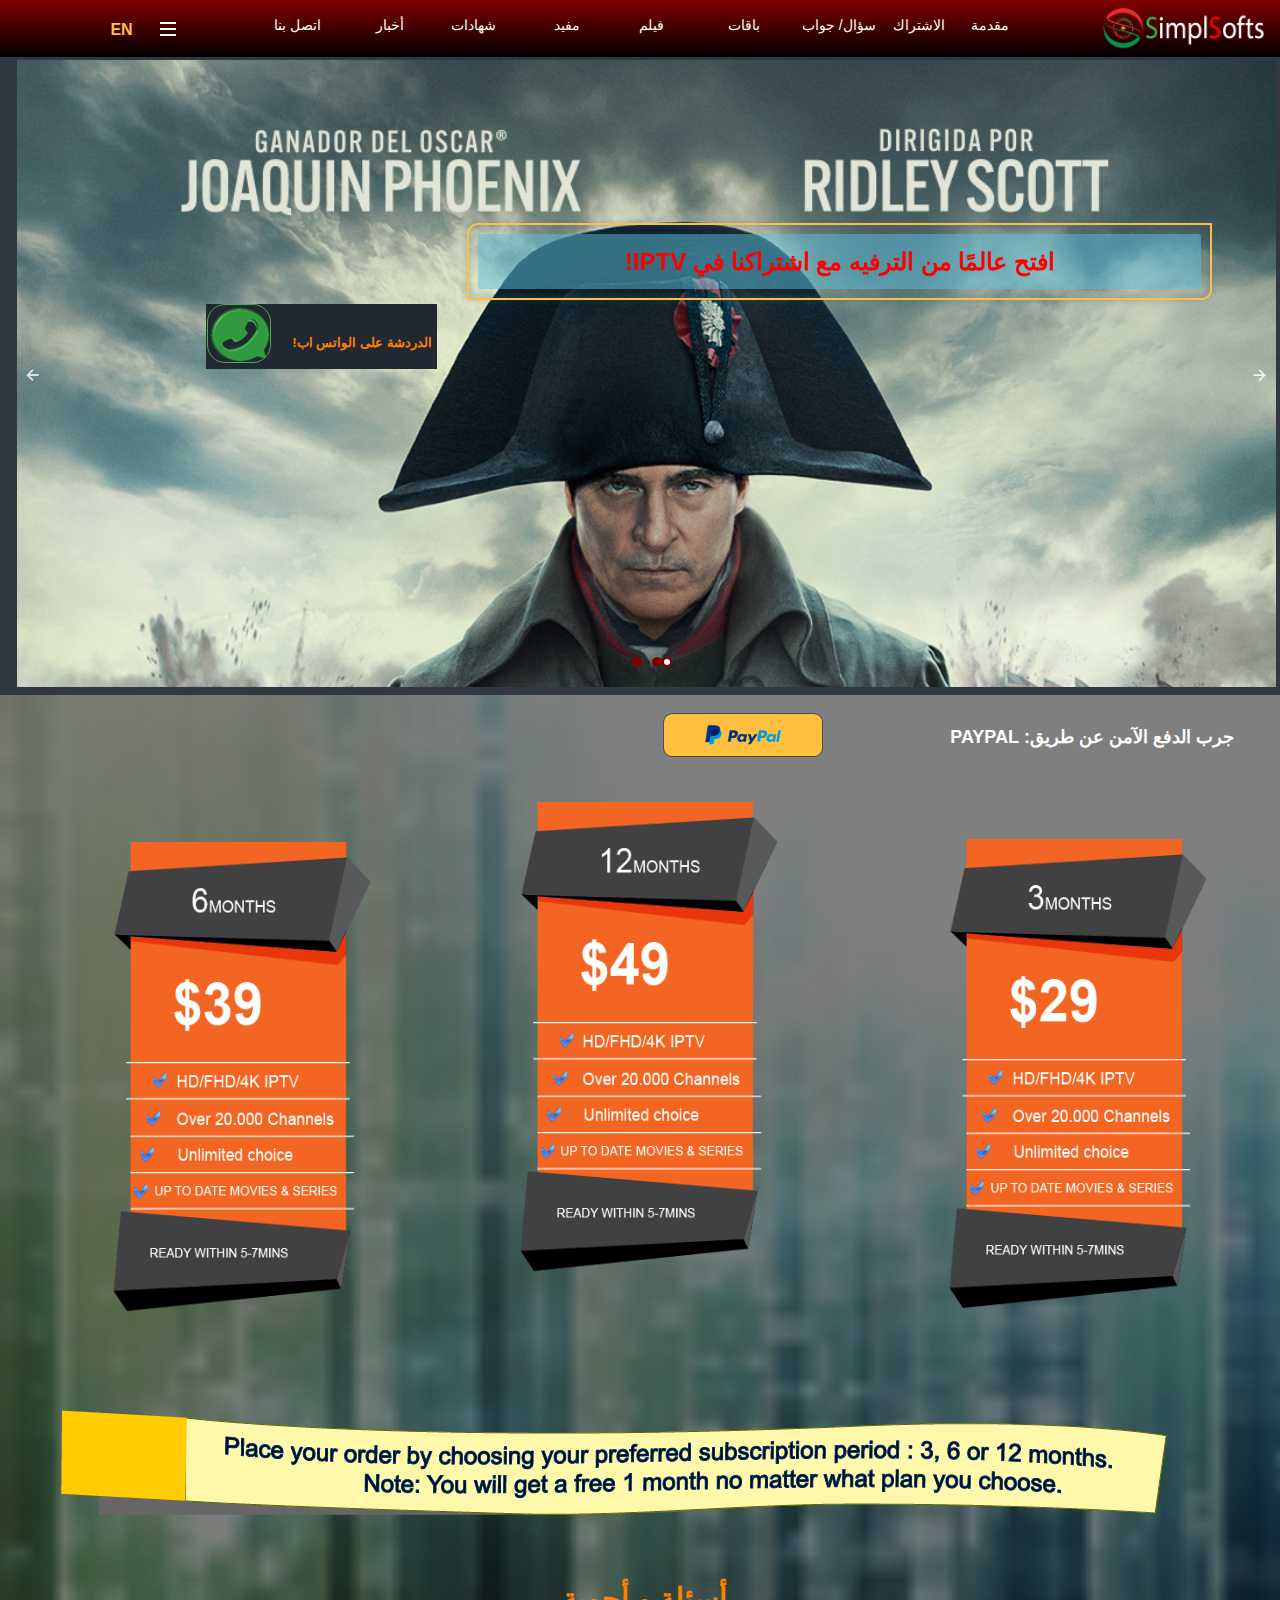
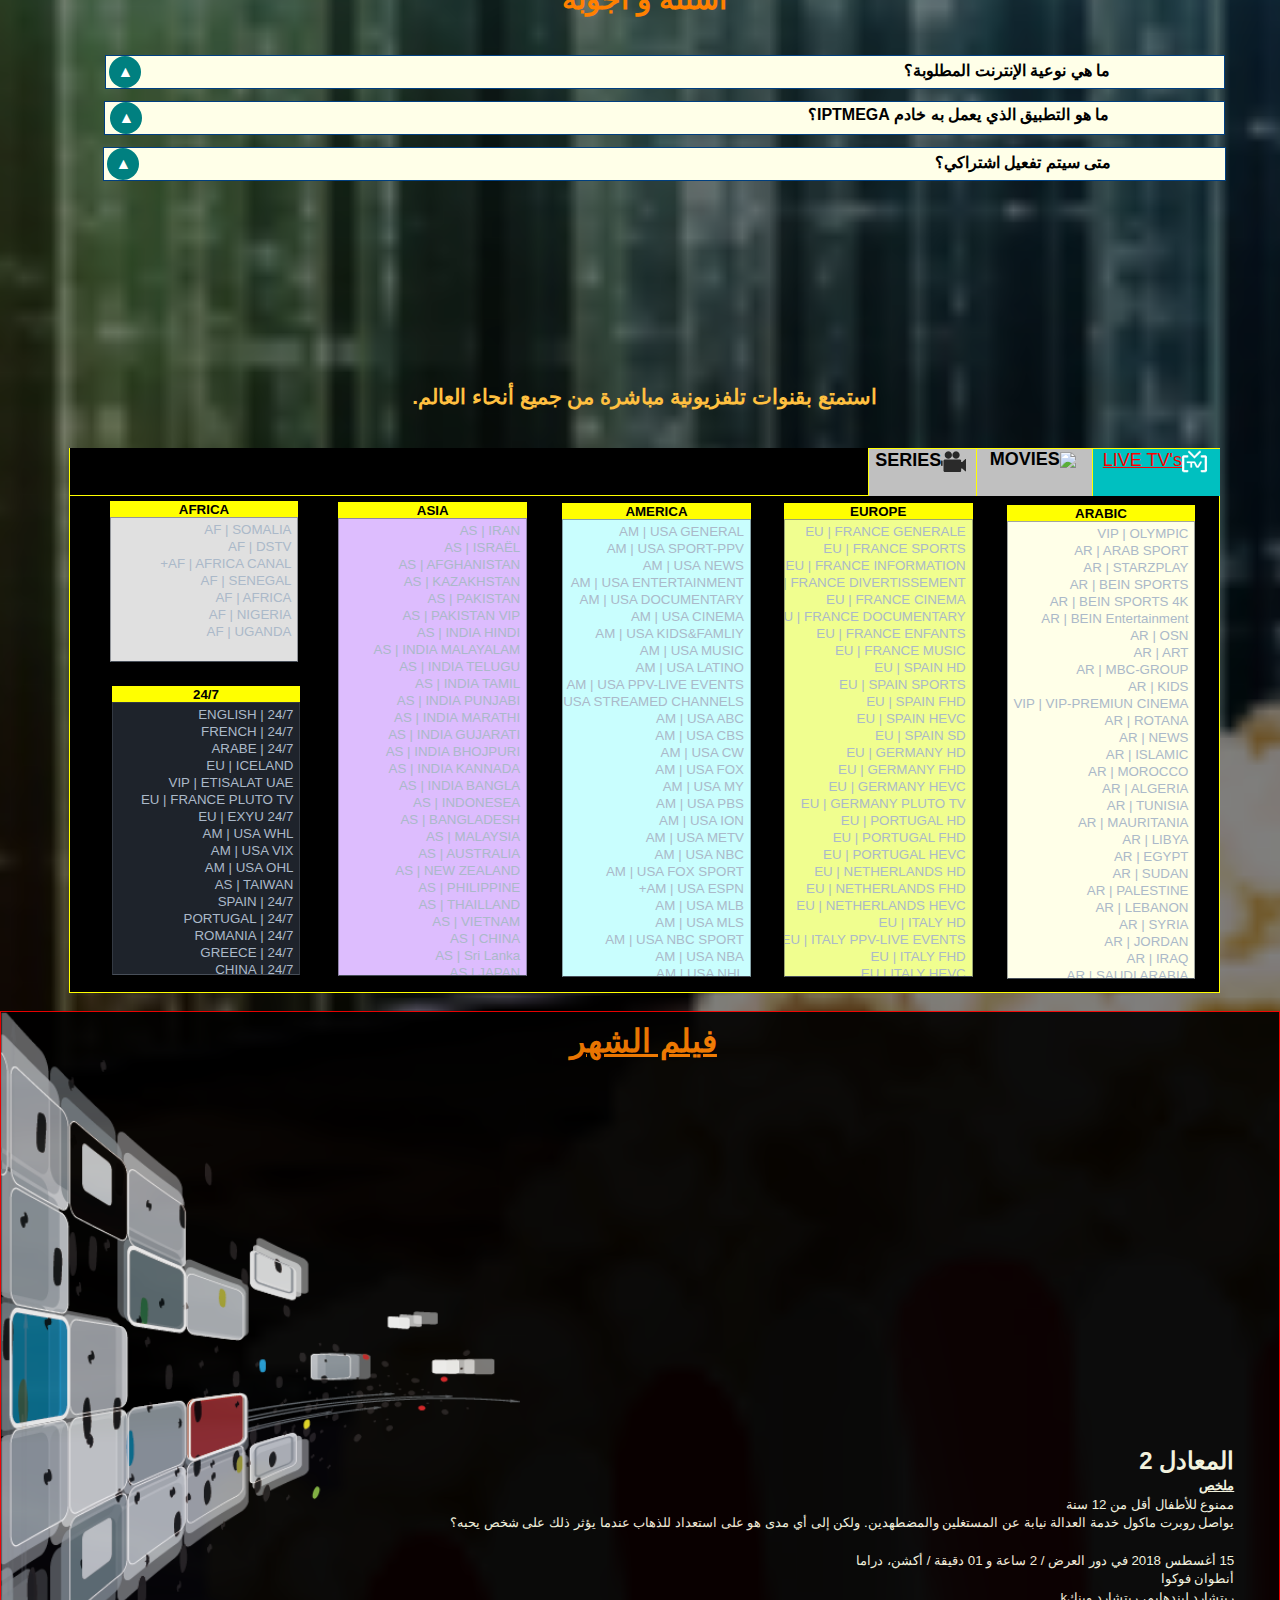
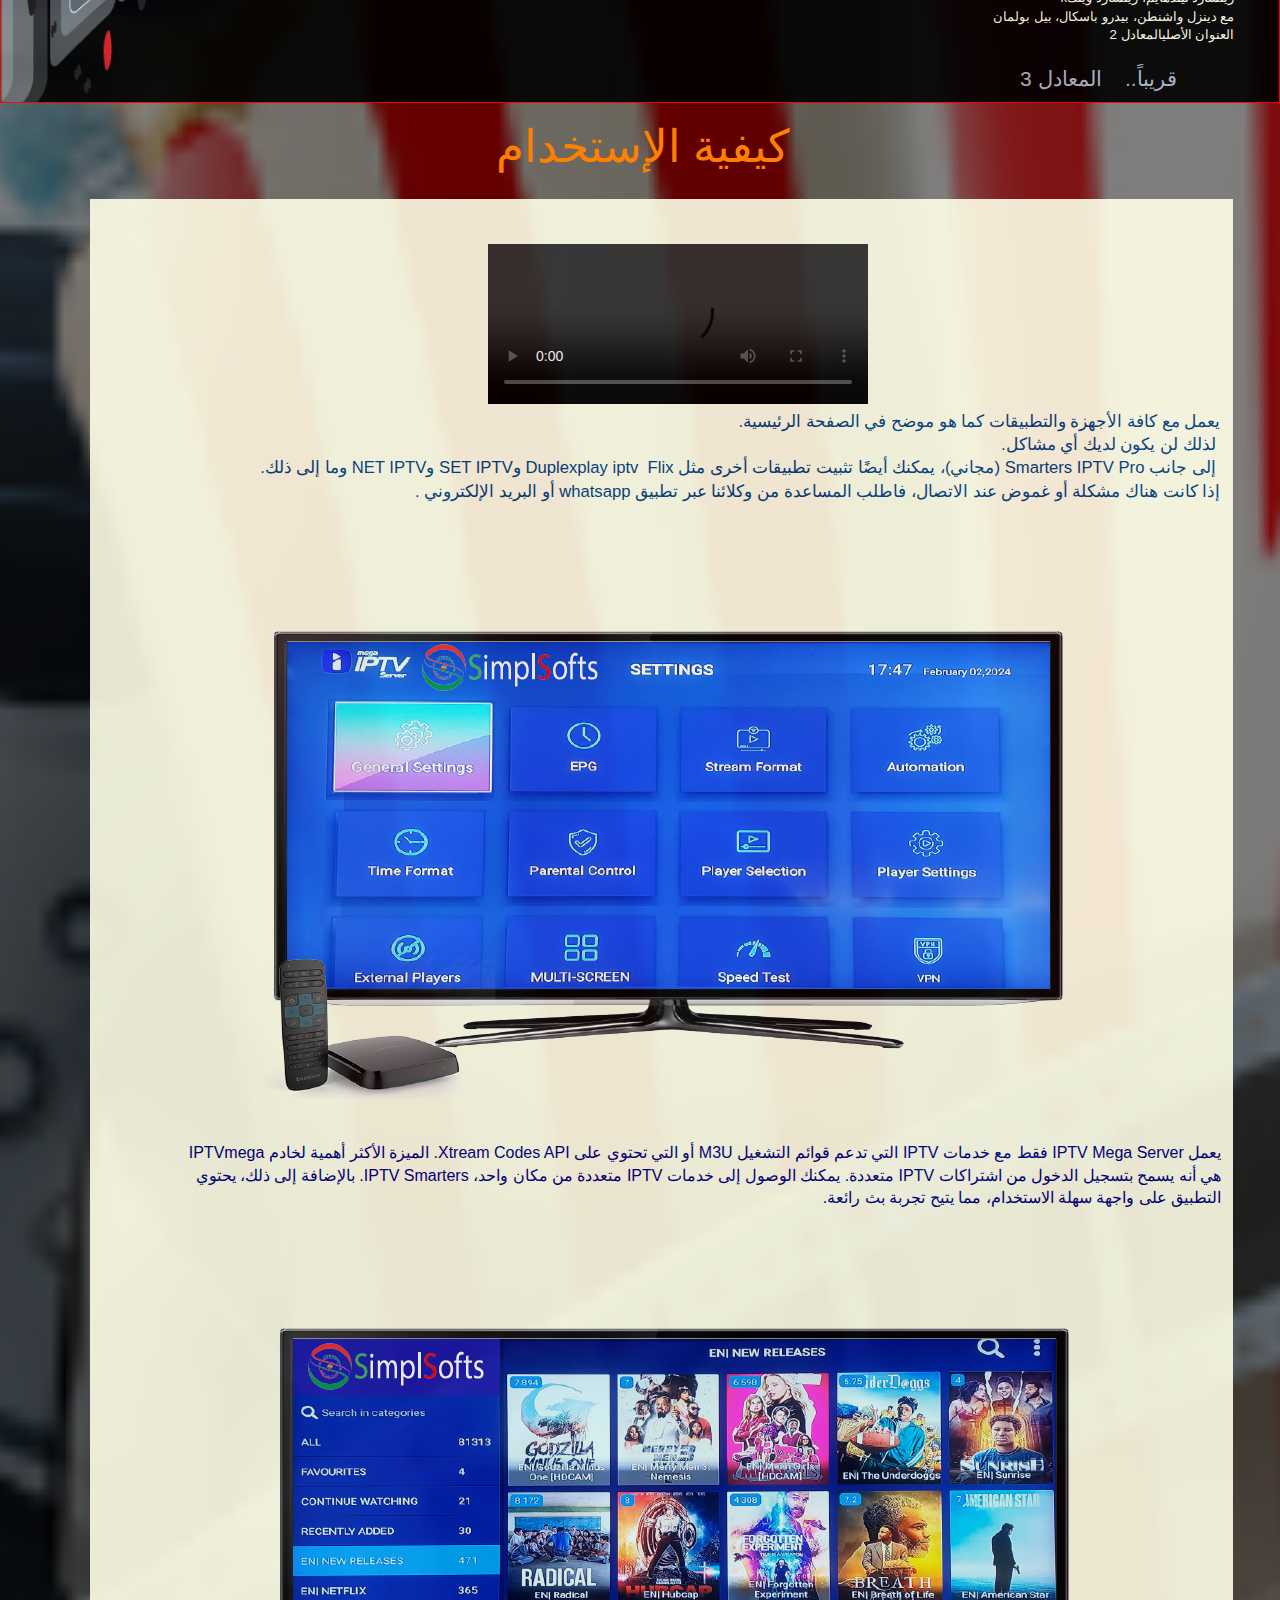
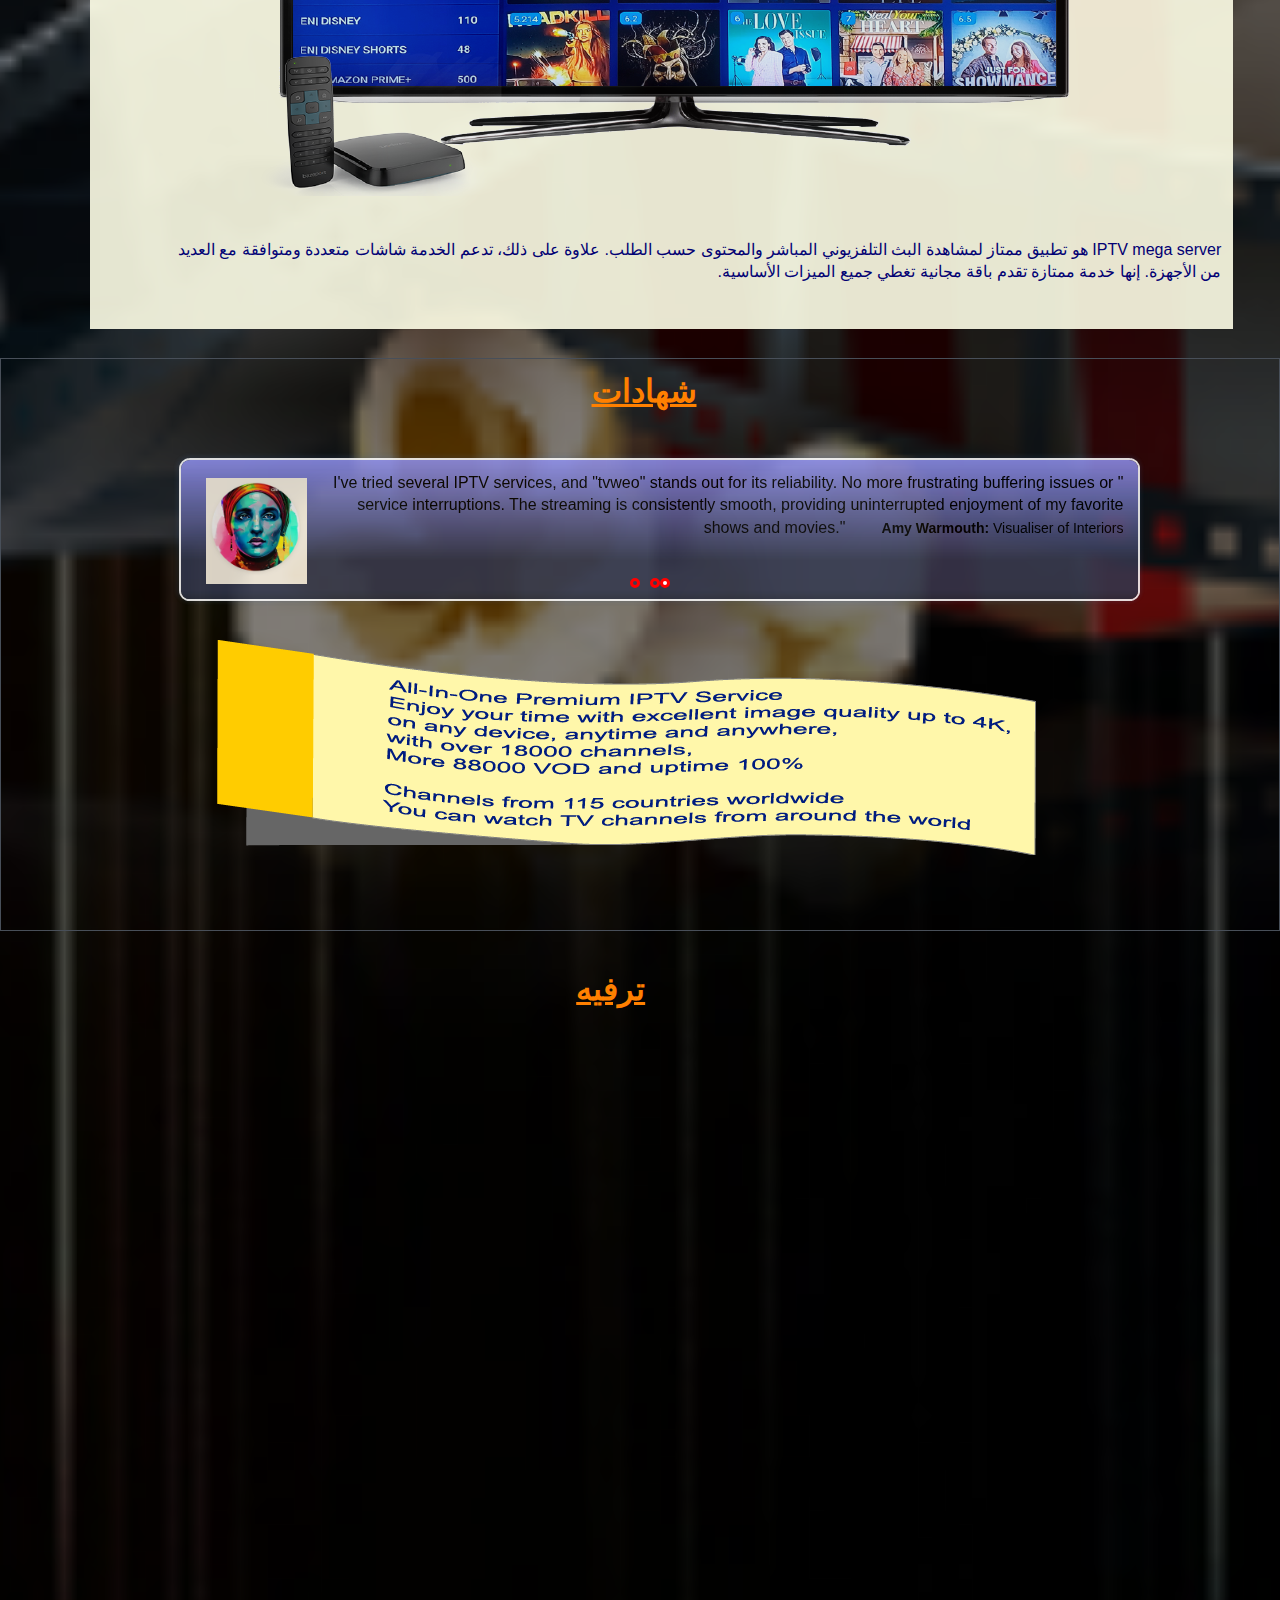
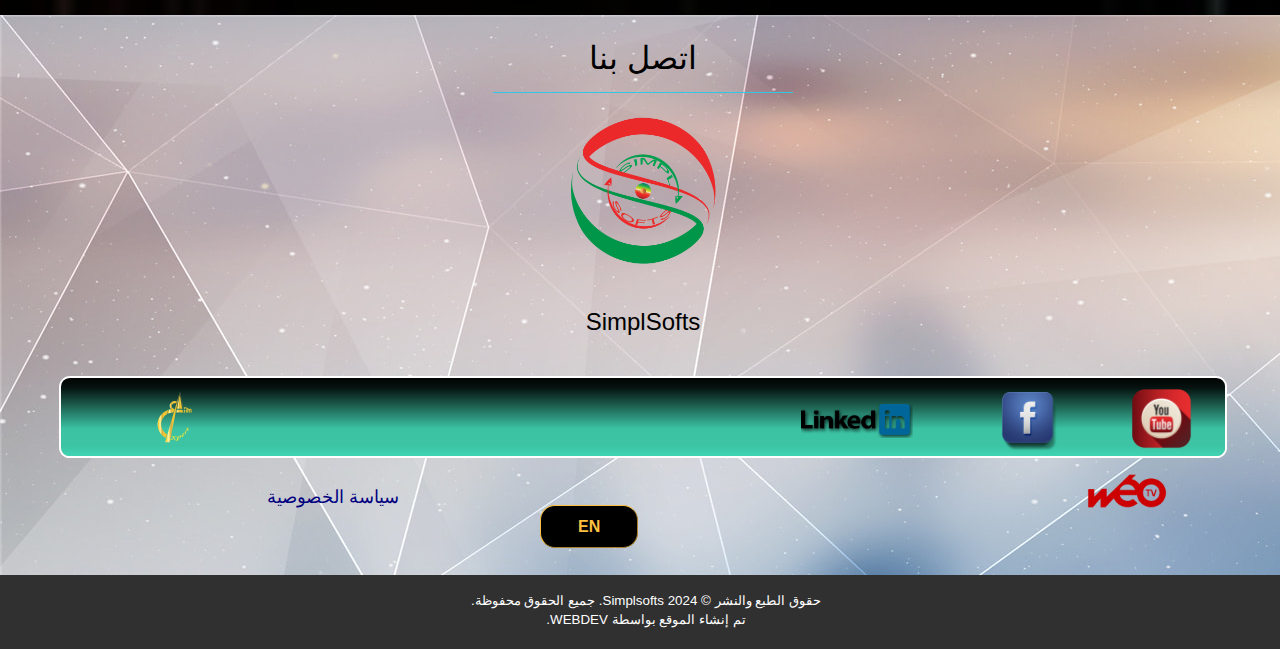
==== commit 2a13963c: "Add files via upload" ====
--- a/L19/index.html
+++ b/L19/index.html
@@ -1,53 +1,52 @@
 <!DOCTYPE html>
-<!-- Presentation 28/02/2024 10:16 WEBDEV 25 25.0.204.0 --><html lang="ar" class="htmlstd html5"  dir=rtl>
+<!-- Presentation 01/03/2024 20:05 WEBDEV 25 25.0.204.0 --><html lang="ar" class="htmlstd html5"  dir=rtl>
 <head><meta http-equiv="Content-Type" content="text/html; charset=UTF-8">
 <title>SIMPLSOFTS</title><meta name="generator" content="WEBDEV">
-<meta name="viewport" content="width=960,minimum-scale=0.25">
-<meta http-equiv="x-ua-compatible" content="ie=edge,requiresActiveX=true"><meta name="apple-itunes-app" content="app-id=1016437412">
+<meta http-equiv="x-ua-compatible" content="ie=edge,requiresActiveX=true"><meta name="viewport" content="width=device-width, initial-scale=1"><meta name="apple-itunes-app" content="app-id=1016437412">
 <link rel="apple-touch-icon" href="res/SIMPLSOFT-ConvertImage_8066EB5E_.png">
 <link rel="shortcut icon" type="image/x-icon" href="res/SIMPLSOFT-ConvertImage_8066EB5E_.png">
 <style type="text/css">.wblien,.wblienHorsZTR {border:0;background:transparent;padding:0;text-align:center;box-shadow:none;_line-height:normal;-webkit-box-decoration-break: clone;box-decoration-break: clone; color:#ffffff;}.wblienHorsZTR {border:0 !important;background:transparent !important;outline-width:0 !important;} .wblienHorsZTR:not([class^=l-]) {box-shadow: none !important;}a:active{}a:visited{}</style><link rel="stylesheet" type="text/css" href="res/standard.css?10001a69bbb51">
 <link rel="stylesheet" type="text/css" href="res/static.css?10002690cf72e">
-<style type="text/css">.webdevclass-riche { transition:font-size 300ms; }</style><link rel="stylesheet" type="text/css" href="Ankaa250AnkaaEfemDeep_rwd.css?10000cf4ce563">
-<link rel="stylesheet" type="text/css" href="SIMPLSOFTS250AnkaaEfemDeep_rwd.css?10000c409963a">
-<link rel="stylesheet" type="text/css" href="palette-SIMPLSOFTS_rwd.css?10000d1774736">
-<link rel="stylesheet" type="text/css" href="palette-EfemDeep_rwd.css?10000369ecb1e">
+<style type="text/css">.webdevclass-riche { transition:font-size 300ms; }</style><link rel="stylesheet" type="text/css" href="Ankaa250AnkaaEfemDeep_rwd.css?100005069206a">
+<link rel="stylesheet" type="text/css" href="SIMPLSOFTS250AnkaaEfemDeep_rwd.css?100006f911595">
+<link rel="stylesheet" type="text/css" href="palette-SIMPLSOFTS_rwd.css?1000070240a39">
+<link rel="stylesheet" type="text/css" href="palette-EfemDeep_rwd.css?1000080c28bbe">
 <link rel="stylesheet" type="text/css" href="res/WDMenu.css?100009f1083b0">
-<link rel="stylesheet" type="text/css" href="Presentation_rtl_style.css?1000087c4badf">
+<link rel="stylesheet" type="text/css" href="Presentation_rtl_style.css?10000a5cfa1fc">
 <style type="text/css">
 a {text-decoration:none;}
 a:hover {text-decoration:underline;}
-body{ position:relative;line-height:normal;height:auto; min-height:100%; color:#abb9c9;} body{}html {background-color:#ffffff;position:relative;}#page{position:relative;background-position:center center ;background-image:url('res/00010404_1a338858_wwcb1.png'); background-color:#000000;}html {height:100%;overflow-x:hidden;} body,form {height:auto; min-height:100%;margin:0 auto !important;box-sizing:border-box;} html, form {height:100%;}body {background:none;}</style><style type="text/css">
+body{ position:relative;line-height:normal;height:auto; min-height:100%; color:#abb9c9;} body{}html {background-color:#ffffff;position:relative;}#page{position:relative;background-position:center center ;background-repeat:no-repeat;background-size:cover;background-image:url('../ext/pngegg-%283%29.png');}html {height:100%;overflow-x:hidden;} body,form {height:auto; min-height:100%;margin:0 auto !important;box-sizing:border-box;} html, form {height:100%;}body {background:none;}</style><style type="text/css">
 
-</style><style type="text/css">#A18{background-color:inherit;background-image:linear-gradient(90.00deg , #30C8E6 0, #42D8B5 100%);}.l-6{background-attachment:scroll;background-image:url(napoleon_ver5_xlg.jpg);background-position:center top ;background-repeat:no-repeat;background-size:cover;background-origin:content-box;}.A18_1-sty10001{background-attachment:scroll;background-image:url(napoleon_ver5_xlg.jpg);background-position:center top ;background-repeat:no-repeat;background-size:cover;background-origin:content-box;}.l-7{background-attachment:scroll;background-image:url(beekeeper_xlg.jpg);background-position:center center ;background-repeat:no-repeat;background-size:cover;background-origin:content-box;}.A18_2-sty10001{background-attachment:scroll;background-image:url(beekeeper_xlg.jpg);background-position:center center ;background-repeat:no-repeat;background-size:cover;background-origin:content-box;}.l-8{background-attachment:scroll;background-image:url(1119860.jpg);background-position:center center ;background-repeat:no-repeat;background-size:cover;}.A18_3-sty10001{background-attachment:scroll;background-image:url(1119860.jpg);background-position:center center ;background-repeat:no-repeat;background-size:cover;}.A18-sty10001{background-color:inherit;background-image:linear-gradient(90.00deg , #30C8E6 0, #42D8B5 100%);}.A18-sty10621{background-color:#800000;border-left-color:#800000;border-top-color:#800000;border-right-color:#800000;border-bottom-color:#800000;border-radius:10px;}.A18-sty10615{background-image:url(res/BAN_Geometric_Arrow_Left250_AnkaaEfem_Deep.png);opacity:0.80;}.A18-sty10617{background-image:url(res/BAN_Geometric_Arrow_Right250_AnkaaEfem_Deep.png);opacity:0.80;}#A63{background-color:inherit;}#A64,#bzA64{color:#FFFFFF;background-color:transparent;}#tzA86,#tzA86{font-weight:bold;color:#FF8000;text-align:right;}#tzA86.wbSurvol,#tzA86.wbSurvol,#tzA86:hover,#tzA86:hover{color:#FF0000;-ms-transform:skew(10.00deg,5.00deg);-moz-transform:skew(10.00deg,5.00deg);-webkit-transform:skew(10.00deg,5.00deg);-o-transform:skew(10.00deg,5.00deg);transform:skew(10.00deg,5.00deg);}.padding#tzA86.wbSurvol,.webdevclass-riche #tzA86.wbSurvol,.webdevclass-riche#tzA86.wbSurvol,.padding#tzA86.wbSurvol,.webdevclass-riche #tzA86.wbSurvol,.webdevclass-riche#tzA86.wbSurvol,.padding#tzA86:hover,.webdevclass-riche #tzA86:hover,.webdevclass-riche#tzA86:hover,.padding#tzA86:hover,.webdevclass-riche #tzA86:hover,.webdevclass-riche#tzA86:hover{padding-left:0;}.A63-sty10001{background-color:inherit;}#A125,#tzA125{font-weight:bold;color:#FFFF00;background-color:rgba(91,192,222,0.50);-ms-transition:background-color 150ms ease-out 0ms;-moz-transition:background-color 150ms ease-out 0ms;-webkit-transition:background-color 150ms ease-out 0ms;-o-transition:background-color 150ms ease-out 0ms;transition:background-color 150ms ease-out 0ms;}#A125.wbSurvol,#tzA125.wbSurvol,#A125:hover,#tzA125:hover{background-color:#5BC0DE;}#A28.wbSurvol,#A28:hover{-ms-transform:skew(3.00deg,3.00deg);-moz-transform:skew(3.00deg,3.00deg);-webkit-transform:skew(3.00deg,3.00deg);-o-transform:skew(3.00deg,3.00deg);transform:skew(3.00deg,3.00deg);}#A24.wbSurvol,#A24:hover{-ms-transform:skew(3.00deg,3.00deg);-moz-transform:skew(3.00deg,3.00deg);-webkit-transform:skew(3.00deg,3.00deg);-o-transform:skew(3.00deg,3.00deg);transform:skew(3.00deg,3.00deg);}#A26.wbSurvol,#A26:hover{-ms-transform:skew(3.00deg,3.00deg);-moz-transform:skew(3.00deg,3.00deg);-webkit-transform:skew(3.00deg,3.00deg);-o-transform:skew(3.00deg,3.00deg);transform:skew(3.00deg,3.00deg);}#A22{cursor:pointer;}@media only all and (max-width: 1025px){#A22{cursor:pointer;}}@media only all and (max-width: 581px){#A22{cursor:pointer;}}.dzA22{width:140px;height:24px;;overflow-x:hidden;;overflow-y:hidden;position:static;}#tzA19,#tzA19{font-size:large;font-size:1.125rem;font-weight:bold;color:#FFFFFF;}#A50{-ms-animation:defil1 3000ms linear 0ms infinite normal none;-moz-animation:defil1 3000ms linear 0ms infinite normal none;-webkit-animation:defil1 3000ms linear 0ms infinite normal none;-o-animation:defil1 3000ms linear 0ms infinite normal none;animation:defil1 3000ms linear 0ms infinite normal none;}@media only all and (max-width: 1025px){#A50{-ms-animation:defil1 500ms linear 0ms infinite alternate-reverse none;-moz-animation:defil1 500ms linear 0ms infinite alternate-reverse none;-webkit-animation:defil1 500ms linear 0ms infinite alternate-reverse none;-o-animation:defil1 500ms linear 0ms infinite alternate-reverse none;animation:defil1 500ms linear 0ms infinite alternate-reverse none;}}@media only all and (max-width: 581px){#A50{-ms-animation:defil1 500ms linear 0ms infinite alternate-reverse none;-moz-animation:defil1 500ms linear 0ms infinite alternate-reverse none;-webkit-animation:defil1 500ms linear 0ms infinite alternate-reverse none;-o-animation:defil1 500ms linear 0ms infinite alternate-reverse none;animation:defil1 500ms linear 0ms infinite alternate-reverse none;}}#tzA32,#tzA32{font-size:30px;font-size:1.875rem;font-weight:bold;color:#FF8000;text-align:center;}#con-A48,#bzcon-A48{border-style:solid;border-width:1px;border-color:#003f80;border-collapse:collapse;empty-cells:show;border-spacing:0;}#H-A48{cursor:pointer;}#A78{background-color:#008080;}#A96,#tzA96{background-image:url(res/watch%20v=Qe7z440Ue3o_CE_.png);}.l-22{}#con-A97,#bzcon-A97{border-style:solid;border-width:1px;border-color:#003f80;border-collapse:collapse;empty-cells:show;border-spacing:0;}#H-A97{cursor:pointer;}#A98{background-color:#008080;}.dzA52{;overflow-x:hidden;;overflow-y:hidden;position:static;}.l-23{}#con-A82,#bzcon-A82{border-style:solid;border-width:1px;border-color:#003f80;border-collapse:collapse;empty-cells:show;border-spacing:0;}#H-A82{cursor:pointer;}#A103{background-color:#008080;}.dzA106{;overflow-x:hidden;;overflow-y:hidden;position:static;}.l-24{}#con-A33 td.WDOC{border-top:none;border-right:solid 1px #ffff00;border-bottom:solid 1px #ffff00;border-left:solid 1px #ffff00;border-collapse:collapse;empty-cells:show;border-spacing:0;}#con-A33 td.WDOT{border-top:none;border-right:none;border-bottom:solid 1px #ffff00;border-left:solid 1px #ffff00;border-collapse:collapse;empty-cells:show;border-spacing:0;}#A33_1{cursor:pointer;border-top:solid 1px #ffff00;border-right:none;border-bottom:solid 1px #ffff00;border-left:solid 1px #ffff00;border-collapse:collapse;empty-cells:show;border-spacing:0;}#A33_1{border-bottom-width:0px;}#A107,#bzA107{background-color:#FFFFE8;cursor:pointer;}@media only all and (max-width: 1025px){#A107,#bzA107{cursor:pointer;}}@media only all and (max-width: 581px){#A107,#bzA107{cursor:pointer;}}#lzA107,#lztzA107{font-weight:bold;color:#000000;text-align:center;background-color:#FFFF00;cursor:pointer;}@media only all and (max-width: 1025px){#lzA107,#lztzA107{cursor:pointer;}}@media only all and (max-width: 581px){#lzA107,#lztzA107{cursor:pointer;}}#A109,#bzA109{background-color:#F0FE8F;cursor:pointer;}@media only all and (max-width: 1025px){#A109,#bzA109{cursor:pointer;}}@media only all and (max-width: 581px){#A109,#bzA109{cursor:pointer;}}#lzA109,#lztzA109{font-weight:bold;color:#000000;text-align:center;background-color:#FFFF00;cursor:pointer;}@media only all and (max-width: 1025px){#lzA109,#lztzA109{cursor:pointer;}}@media only all and (max-width: 581px){#lzA109,#lztzA109{cursor:pointer;}}#A110,#bzA110{background-color:#C9FEFE;cursor:pointer;}@media only all and (max-width: 1025px){#A110,#bzA110{cursor:pointer;}}@media only all and (max-width: 581px){#A110,#bzA110{cursor:pointer;}}#lzA110,#lztzA110{font-weight:bold;color:#000000;text-align:center;background-color:#FFFF00;cursor:pointer;}@media only all and (max-width: 1025px){#lzA110,#lztzA110{cursor:pointer;}}@media only all and (max-width: 581px){#lzA110,#lztzA110{cursor:pointer;}}#A111,#bzA111{background-color:#DDBDFE;cursor:pointer;}@media only all and (max-width: 1025px){#A111,#bzA111{cursor:pointer;}}@media only all and (max-width: 581px){#A111,#bzA111{cursor:pointer;}}#lzA111,#lztzA111{font-weight:bold;color:#000000;text-align:center;background-color:#FFFF00;cursor:pointer;}@media only all and (max-width: 1025px){#lzA111,#lztzA111{cursor:pointer;}}@media only all and (max-width: 581px){#lzA111,#lztzA111{cursor:pointer;}}#A112,#bzA112{cursor:pointer;}@media only all and (max-width: 1025px){#A112,#bzA112{cursor:pointer;}}@media only all and (max-width: 581px){#A112,#bzA112{cursor:pointer;}}#lzA112,#lztzA112{font-weight:bold;color:#000000;text-align:center;background-color:#FFFF00;cursor:pointer;}@media only all and (max-width: 1025px){#lzA112,#lztzA112{cursor:pointer;}}@media only all and (max-width: 581px){#lzA112,#lztzA112{cursor:pointer;}}#A113,#bzA113{background-color:#E0E0E0;cursor:pointer;}@media only all and (max-width: 1025px){#A113,#bzA113{cursor:pointer;}}@media only all and (max-width: 581px){#A113,#bzA113{cursor:pointer;}}#lzA113,#lztzA113{font-weight:bold;color:#000000;text-align:center;background-color:#FFFF00;cursor:pointer;}@media only all and (max-width: 1025px){#lzA113,#lztzA113{cursor:pointer;}}@media only all and (max-width: 581px){#lzA113,#lztzA113{cursor:pointer;}}#A33_2{cursor:pointer;border-top:solid 1px #ffff00;border-right:none;border-bottom:solid 1px #ffff00;border-left:solid 1px #ffff00;border-collapse:collapse;empty-cells:show;border-spacing:0;}#A33_2{border-bottom-width:0px;}#A114,#bzA114{background-color:#FFFFE8;cursor:pointer;}@media only all and (max-width: 1025px){#A114,#bzA114{cursor:pointer;}}@media only all and (max-width: 581px){#A114,#bzA114{cursor:pointer;}}#lzA114,#lztzA114{font-weight:bold;color:#000000;text-align:center;background-color:#FFFF00;cursor:pointer;}@media only all and (max-width: 1025px){#lzA114,#lztzA114{cursor:pointer;}}@media only all and (max-width: 581px){#lzA114,#lztzA114{cursor:pointer;}}#A33_3{cursor:pointer;border-top:solid 1px #ffff00;border-right:none;border-bottom:solid 1px #ffff00;border-left:solid 1px #ffff00;border-collapse:collapse;empty-cells:show;border-spacing:0;}#A33_3{border-bottom-width:0px;}#A115,#bzA115{background-color:#FFFFE8;cursor:pointer;}@media only all and (max-width: 1025px){#A115,#bzA115{cursor:pointer;}}@media only all and (max-width: 581px){#A115,#bzA115{cursor:pointer;}}#lzA115,#lztzA115{font-weight:bold;color:#000000;text-align:center;background-color:#FFFF00;cursor:pointer;}@media only all and (max-width: 1025px){#lzA115,#lztzA115{cursor:pointer;}}@media only all and (max-width: 581px){#lzA115,#lztzA115{cursor:pointer;}}#tzA20,#tzA20{font-weight:bold;color:#FFC040;text-align:center;}@media only all and (max-width: 1025px){#tzA20,#tzA20{font-size:large;font-size:1.125rem;}}@media only all and (max-width: 581px){#tzA20,#tzA20{font-size:medium;font-size:1rem;}}#A34{background-color:inherit;}.A34-sty10001{background-color:inherit;}.l-57{background-attachment:scroll;background-color:#000000;background-image:url(../ext/pngegg%20%282%29.png);background-position:left center ;background-repeat:no-repeat;opacity:0.90;border-top-width:0;border-right-width:0;border-bottom-width:0;border-left-width:0;border-left:1px solid #FF0000;border-top:1px solid #FF0000;border-right:1px solid #FF0000;border-bottom:1px solid #FF0000;border-radius:0;background-size:contain;}.A39-sty10001{background-attachment:scroll;background-color:#000000;background-image:url(../ext/pngegg%20%282%29.png);background-position:left center ;background-repeat:no-repeat;opacity:0.90;border-top-width:0;border-right-width:0;border-bottom-width:0;border-left-width:0;border-left:1px solid #FF0000;border-top:1px solid #FF0000;border-right:1px solid #FF0000;border-bottom:1px solid #FF0000;border-radius:0;background-size:contain;}#dzczA35,#dzczA35{opacity:0.90;}#A101,#tzA101{background-image:url(res/instalplayerM_CE_.png);}.dzA37{;overflow-x:hidden;;overflow-y:hidden;position:static;}.padding#A36,.webdevclass-riche #A36,.webdevclass-riche#A36,.padding#tzA36,.webdevclass-riche #tzA36,.webdevclass-riche#tzA36{padding-right:-1px;}.dzA71{;overflow-x:hidden;;overflow-y:hidden;position:static;}#tzA62,#tzA62{font-size:45px;font-size:2.8125rem;color:#FF8000;text-align:center;}#A40{background-color:transparent;}#dzczA72,#dzczA72{opacity:0.85;}.padding#A76,.webdevclass-riche #A76,.webdevclass-riche#A76,.padding#tzA76,.webdevclass-riche #tzA76,.webdevclass-riche#tzA76{padding-right:-1px;}.dzA77{width:110px;height:106px;;overflow-x:hidden;;overflow-y:hidden;position:static;}.l-74{}#dzczA51,#dzczA51{opacity:0.85;}.dzA81{width:122px;height:101px;;overflow-x:hidden;;overflow-y:hidden;position:static;}.l-75{}#dzczA83,#dzczA83{opacity:0.85;}.padding#A84,.webdevclass-riche #A84,.webdevclass-riche#A84,.padding#tzA84,.webdevclass-riche #tzA84,.webdevclass-riche#tzA84{padding-right:-1px;}.dzA85{width:110px;height:106px;;overflow-x:hidden;;overflow-y:hidden;position:static;}.l-76{}.A40-sty10001{background-color:transparent;}.A40-sty10621{border-left-width:3px;border-left-color:#FF0000;border-top-width:3px;border-top-color:#FF0000;border-right-width:3px;border-right-color:#FF0000;border-bottom-width:3px;border-bottom-color:#FF0000;}.A40-sty10615{background-image:url(res/BAN_Default_Arrow_Left250_AnkaaEfem_Deep.png);}.A40-sty10617{background-image:url(res/BAN_Default_Arrow_Right250_AnkaaEfem_Deep.png);}.l-72{border-top-width:0;border-right-width:0;border-bottom-width:0;border-left-width:0;border-left:1px solid #484F59;border-top:1px solid #484F59;border-right:1px solid #484F59;border-bottom:1px solid #484F59;border-radius:0;}.A27-sty10001{border-top-width:0;border-right-width:0;border-bottom-width:0;border-left-width:0;border-left:1px solid #484F59;border-top:1px solid #484F59;border-right:1px solid #484F59;border-bottom:1px solid #484F59;border-radius:0;}#A54,#tzA54{background-image:url(res/watch%20v=CHKn-yDCE2w%26t=8s_CE_.png);}#A56,#tzA56{background-image:url(res/watch%20v=l_K7y1BTDIE%26t=9s_CE_.png);}#A58,#tzA58{background-image:url(res/watch%20v=A3xaMZZooVs%26t=4s_CE_.png);}#A66,#tzA66{background-image:url(res/watch%20v=8ZYhuvIv1pA%26t=2s_CE_.png);}#A68,#tzA68{background-image:url(res/watch%20v=YXtWPVFk5TQ_CE_.png);}#A79,#tzA79{background-image:url(res/watch%20v=ayPesvG86gE_CE_.png);}#A89{background-color:inherit;}.dzA90{width:100%;;overflow-x:hidden;;overflow-y:hidden;position:relative;}#A91,#tzA91{font-size:large;font-size:1.125rem;color:#000080;text-align:center;}.dzA93{width:100%;;overflow-x:hidden;;overflow-y:hidden;position:relative;}.dzA108{width:112px;height:39px;;overflow-x:hidden;;overflow-y:hidden;position:static;}.dzA116{width:100%;;overflow-x:hidden;;overflow-y:hidden;position:relative;}#A117{background-color:inherit;}.dzA118{width:206px;height:173px;;overflow-x:hidden;;overflow-y:hidden;position:static;}#A119,#tzA119{font-size:x-large;font-size:1.5rem;color:#000000;text-align:center;}.A117-sty10001{background-color:inherit;}#tzA120,#tzA120{font-size:xx-large;font-size:2rem;color:#000000;text-align:center;}#A73,#bzA73{font-weight:bold;color:#FFC040;background-color:#000000;border-left:1px outset #FFC040;border-top:1px outset #FFC040;border-right:1px outset #FFC040;border-bottom:1px outset #FFC040;border-radius:15px;}.dzA94{width:100%;;overflow-x:hidden;;overflow-y:hidden;position:relative;}.A89-sty10001{background-color:inherit;}.l-108{background-image:url(res/3D_447DAF7F_.png);}.A88-sty10001{background-image:url(res/3D_447DAF7F_.png);}#A44,#tzA44{color:#222831;text-align:center;vertical-align:middle;}.dzA2{width:189px;height:47px;;overflow-x:hidden;;overflow-y:hidden;position:static;}.A3-sty10001{font-family:Arial, Helvetica, sans-serif;font-size:14px;font-size:0.875rem;color:#FFFFE8;text-align:center;vertical-align:middle;border-left:none;border-top:none;border-right:none;border-bottom:1px solid rgba(255,255,255,0.00);-ms-transition:border 300ms ease 0ms,padding 300ms ease 0ms;-moz-transition:border 300ms ease 0ms,padding 300ms ease 0ms;-webkit-transition:border 300ms ease 0ms,padding 300ms ease 0ms;-o-transition:border 300ms ease 0ms,padding 300ms ease 0ms;transition:border 300ms ease 0ms,padding 300ms ease 0ms;outline-width:0;}.htmlstd .padding.A3-sty10001,.htmlstd .webdevclass-riche .A3-sty10001,.htmlstd .webdevclass-riche.A3-sty10001{padding:10px 8px;}.A3-sty10001.wbSurvol,.A3-sty10001:hover{color:#FF8000;text-decoration:none ;border-bottom:3px solid #FFFFE8;-ms-transition:padding 100ms ease 0ms,border 100ms ease 0ms;-moz-transition:padding 100ms ease 0ms,border 100ms ease 0ms;-webkit-transition:padding 100ms ease 0ms,border 100ms ease 0ms;-o-transition:padding 100ms ease 0ms,border 100ms ease 0ms;transition:padding 100ms ease 0ms,border 100ms ease 0ms;}.htmlstd .padding.A3-sty10001.wbSurvol,.htmlstd .webdevclass-riche .A3-sty10001.wbSurvol,.htmlstd .webdevclass-riche.A3-sty10001.wbSurvol,.htmlstd .padding.A3-sty10001:hover,.htmlstd .webdevclass-riche .A3-sty10001:hover,.htmlstd .webdevclass-riche.A3-sty10001:hover{padding:10px 8px 8px;}.A3-sty10001.wbFocus,.A3-sty10001:focus{color:#FF0000;text-decoration:none ;outline:none;}.A3-sty10001.wbActif,.A3-sty10001:active{color:#FF8000;text-decoration:none ;border-bottom:3px solid #FF0000;}.htmlstd .padding.A3-sty10001.wbActif,.htmlstd .webdevclass-riche .A3-sty10001.wbActif,.htmlstd .webdevclass-riche.A3-sty10001.wbActif,.htmlstd .padding.A3-sty10001:active,.htmlstd .webdevclass-riche .A3-sty10001:active,.htmlstd .webdevclass-riche.A3-sty10001:active{padding:10px 8px 8px;}@media only all and (max-width: 1025px){.A3-sty10001{font-family:'Lucida Console', Monaco, monospace;font-size:12px;font-size:0.75rem;font-weight:bold;color:#FFFFE8;text-align:left;vertical-align:auto;background-color:#000000;}}@media only all and (max-width: 1025px){.htmlstd .padding.A3-sty10001,.htmlstd .webdevclass-riche .A3-sty10001,.htmlstd .webdevclass-riche.A3-sty10001{padding-right:8px;padding-left:8px;}}@media only all and (max-width: 1025px){.A3-sty10001.wbSurvol,.A3-sty10001:hover{border-bottom:3px solid rgba(63,81,181,0.00);}}@media only all and (max-width: 1025px){.htmlstd .padding.A3-sty10001.wbSurvol,.htmlstd .webdevclass-riche .A3-sty10001.wbSurvol,.htmlstd .webdevclass-riche.A3-sty10001.wbSurvol,.htmlstd .padding.A3-sty10001:hover,.htmlstd .webdevclass-riche .A3-sty10001:hover,.htmlstd .webdevclass-riche.A3-sty10001:hover{padding-right:8px;padding-left:8px;}}@media only all and (max-width: 1025px){.A3-sty10001.wbActif,.A3-sty10001:active{border-bottom:3px solid rgba(63,81,181,0.00);}}@media only all and (max-width: 1025px){.htmlstd .padding.A3-sty10001.wbActif,.htmlstd .webdevclass-riche .A3-sty10001.wbActif,.htmlstd .webdevclass-riche.A3-sty10001.wbActif,.htmlstd .padding.A3-sty10001:active,.htmlstd .webdevclass-riche .A3-sty10001:active,.htmlstd .webdevclass-riche.A3-sty10001:active{padding-right:8px;padding-left:8px;}}@media only all and (max-width: 581px){.A3-sty10001{font-size:14px;font-size:0.875rem;font-weight:bold;color:#FFFFE8;text-align:left;vertical-align:auto;}}@media only all and (max-width: 581px){.htmlstd .padding.A3-sty10001,.htmlstd .webdevclass-riche .A3-sty10001,.htmlstd .webdevclass-riche.A3-sty10001{padding-right:8px;padding-left:8px;}}@media only all and (max-width: 581px){.A3-sty10001.wbSurvol,.A3-sty10001:hover{border-bottom:3px solid rgba(63,81,181,0.00);}}@media only all and (max-width: 581px){.htmlstd .padding.A3-sty10001.wbSurvol,.htmlstd .webdevclass-riche .A3-sty10001.wbSurvol,.htmlstd .webdevclass-riche.A3-sty10001.wbSurvol,.htmlstd .padding.A3-sty10001:hover,.htmlstd .webdevclass-riche .A3-sty10001:hover,.htmlstd .webdevclass-riche.A3-sty10001:hover{padding-right:8px;padding-left:8px;}}@media only all and (max-width: 581px){.A3-sty10001.wbActif,.A3-sty10001:active{border-bottom:3px solid rgba(63,81,181,0.00);}}@media only all and (max-width: 581px){.htmlstd .padding.A3-sty10001.wbActif,.htmlstd .webdevclass-riche .A3-sty10001.wbActif,.htmlstd .webdevclass-riche.A3-sty10001.wbActif,.htmlstd .padding.A3-sty10001:active,.htmlstd .webdevclass-riche .A3-sty10001:active,.htmlstd .webdevclass-riche.A3-sty10001:active{padding-right:8px;padding-left:8px;}}.A3-sty10235{font-family:Roboto, Helvetica, Arial, sans-serif;color:#FFFFE8;text-align:center;background-color:#303030;}.A3-sty10235.wbSurvol,.A3-sty10235:hover{background-color:#800000;}.A3-sty10235.wbFocus,.A3-sty10235:focus{background-color:#800000;}.A3-sty10235.wbActif,.A3-sty10235:active{background-color:#800000;}@media only all and (max-width: 1025px){.A3-sty10235{color:#FFFFE8;}}@media only all and (max-width: 581px){.A3-sty10235{font-family:'Comic Sans MS', cursive;font-size:large;font-size:1.125rem;font-weight:bold;text-align:left;vertical-align:auto;border-top:1px solid #FFFF99;border-bottom:1px solid #FFFF99;outline:1px solid #E0E0E0;}}#A123{background-color:inherit;}#A4{background-color:inherit;background-image:url(res/Btn_Menu_Popup250_AnkaaEfem_Deep.png);}#A69{font-weight:bold;color:#FFC040;}.A123-sty10001{background-color:inherit;}.htmlstd .A1-sty10001.wbgrise{color:#909090;text-shadow:0 1px 0 rgba(255,255,255,0.50);}.htmlstd .padding.A1-sty10001.wbgrise,.htmlstd .webdevclass-riche .A1-sty10001.wbgrise,.htmlstd .webdevclass-riche.A1-sty10001.wbgrise{padding-left:0;}.A1-sty10735{font-family:'Times New Roman', Times, serif;color:#FFFFFF;letter-spacing:0.02em;text-align:center;text-transform:uppercase;vertical-align:middle;background-color:#30C8E6;border-radius:2px;box-shadow:0 2px 2px 0 rgba(171,185,201,0.14),0 3px 1px -2px rgba(171,185,201,0.20),0 1px 5px 0 rgba(171,185,201,0.12);}.A1-sty10735.wbSurvol,.A1-sty10735:hover{-ms-transition:box-shadow 280ms linear 0ms;-moz-transition:box-shadow 280ms linear 0ms;-webkit-transition:box-shadow 280ms linear 0ms;-o-transition:box-shadow 280ms linear 0ms;transition:box-shadow 280ms linear 0ms;}.A1-sty10735.wbFocus,.A1-sty10735:focus{box-shadow:0 0 8px 0 rgba(171,185,201,0.18),0 8px 16px 0 rgba(171,185,201,0.36);outline:none;outline:none;}.A1-sty10735.wbActif,.A1-sty10735:active{box-shadow:0 4px 5px 0 rgba(171,185,201,0.30),0 1px 10px 0 rgba(171,185,201,0.12),0 2px 4px -1px rgba(171,185,201,0.20);-ms-transition:box-shadow 280ms linear 0ms;-moz-transition:box-shadow 280ms linear 0ms;-webkit-transition:box-shadow 280ms linear 0ms;-o-transition:box-shadow 280ms linear 0ms;transition:box-shadow 280ms linear 0ms;outline:none;outline:none;}.htmlstd .padding.A1-sty10735.wbActif,.htmlstd .webdevclass-riche .A1-sty10735.wbActif,.htmlstd .webdevclass-riche.A1-sty10735.wbActif,.htmlstd .padding.A1-sty10735:active,.htmlstd .webdevclass-riche .A1-sty10735:active,.htmlstd .webdevclass-riche.A1-sty10735:active{padding-left:0;}.htmlstd .A1-sty10735.wbgrise{font-family:Arial, Helvetica, sans-serif;font-size:12px;font-size:0.75rem;color:#909090;text-align:center;vertical-align:middle;background-color:#FFB039;text-shadow:0 1px 0 rgba(255,255,255,0.50);}@media only all and (max-width: 1025px){.A1-sty10735{color:#FFFFE8;background-color:inherit;border-top:1px solid #DADADA;border-bottom:1px solid #DADADA;box-shadow:0 5px 5px 0 rgba(66,66,66,0.20);}}@media only all and (max-width: 581px){.A1-sty10735{color:#FFFF99;text-align:center;vertical-align:auto;background-color:inherit;opacity:0.50;border-top:1px solid #DADADA;border-bottom:1px solid #DADADA;box-shadow:0 5px 5px 0 rgba(66,66,66,0.20);}}.wbplanche{background-repeat:repeat;background-position:0% 0%;background-attachment:scroll;background-size:auto auto;background-origin:padding-box;}.wbplancheLibInc{_font-size:1px;}</style></head><body onclick="clWDUtil.pfGetTraitement('PRESENTATION',0,void 0)(event); " onload="clWDUtil.pfGetTraitement('PRESENTATION',15,void 0)(event); " class="wbRwd"><form name="PRESENTATION" action="index.html" target="_self" method="post" class="clearfix"><div class="h-0"><input type="hidden" name="WD_JSON_PROPRIETE_" value=""/><input type="hidden" name="WD_BUTTON_CLICK_" value=""><input type="hidden" name="WD_ACTION_" value=""></div><div  class="clearfix ancragecenter pos1"><div  id="page" class="clearfix ancragecenter pos2" data-window-width="1287" data-window-height="9120" data-width="1287" data-height="9120" data-media="[{'query':'@media only all and (max-width: 1025px)','attr':{'data-window-width':'1024','data-window-height':'9470','data-width':'1024','data-height':'9544'}},{'query':'@media only all and (max-width: 581px)','attr':{'data-window-width':'580','data-window-height':'9905','data-width':'580','data-height':'9979'}}]"><div  class="clearfix pos3"><div id="dwwA5" style="position:fixed;right:0px;top:0px;width:100%;height:57px;z-index:802;" class="wbEpingle ancragefixedl" style="position:fixed;right:0px;top:0px;width:100%;height:57px;z-index:802;" data-width="1287" data-media="[{'query':'@media only all and (max-width: 1025px)','attr':{'data-width':'1024','data-min-width':'0'}},{'query':'@media only all and (max-width: 581px)','attr':{'data-width':'580','data-min-width':'0'}}]"><table style=" width:100%;height:57px;"><tr><td style="background-color:#800000;" id="tzA5" class="l-117 wbEpingle padding wbEpingle valigntop" data-width="1287" data-media="[{'query':'@media only all and (max-width: 1025px)','attr':{'data-width':'1024','data-min-width':'0'}},{'query':'@media only all and (max-width: 581px)','attr':{'data-width':'580','data-min-width':'0'}}]"><table data-width="1287" data-media="[{'query':'@media only all and (max-width: 1025px)','attr':{'data-width':'1024','data-min-width':'0'}},{'query':'@media only all and (max-width: 581px)','attr':{'data-width':'580','data-min-width':'0'}}]" style=" width:100%; background-color:#800000;" id="A5" class="wbEpingle">
+</style><style type="text/css">#A18{background-color:inherit;background-image:linear-gradient(90.00deg , #30C8E6 0, #42D8B5 100%);}.l-6{background-attachment:fixed;background-color:#303030;background-image:url(napoleon_ver5_xlg.jpg);background-position:center top ;background-repeat:no-repeat;background-size:cover;}.A18_1-sty10001{background-attachment:fixed;background-color:#303030;background-image:url(napoleon_ver5_xlg.jpg);background-position:center top ;background-repeat:no-repeat;background-size:cover;}.l-7{background-attachment:fixed;background-color:#303030;background-image:url(beekeeper_xlg.jpg);background-position:center top ;background-repeat:no-repeat;background-size:cover;}.A18_2-sty10001{background-attachment:fixed;background-color:#303030;background-image:url(beekeeper_xlg.jpg);background-position:center top ;background-repeat:no-repeat;background-size:cover;}.l-8{background-attachment:fixed;background-color:#000000;background-image:url(1119860.jpg);background-position:center center ;background-repeat:no-repeat;background-size:cover;}.A18_3-sty10001{background-attachment:fixed;background-color:#000000;background-image:url(1119860.jpg);background-position:center center ;background-repeat:no-repeat;background-size:cover;}.A18-sty10001{background-color:inherit;background-image:linear-gradient(90.00deg , #30C8E6 0, #42D8B5 100%);}.A18-sty10621{background-color:#800000;border-left-color:#800000;border-top-color:#800000;border-right-color:#800000;border-bottom-color:#800000;border-radius:10px;}.A18-sty10615{background-image:url(res/BAN_Geometric_Arrow_Left250_AnkaaEfem_Deep.png);opacity:0.80;}.A18-sty10617{background-image:url(res/BAN_Geometric_Arrow_Right250_AnkaaEfem_Deep.png);opacity:0.80;}#A64,#bzA64{color:#FFFFFF;background-color:transparent;}#tzA86,#tzA86{font-weight:bold;color:#FF8000;text-align:right;}#tzA86.wbSurvol,#tzA86.wbSurvol,#tzA86:hover,#tzA86:hover{color:#FF0000;-ms-transform:skew(10.00deg,5.00deg);-moz-transform:skew(10.00deg,5.00deg);-webkit-transform:skew(10.00deg,5.00deg);-o-transform:skew(10.00deg,5.00deg);transform:skew(10.00deg,5.00deg);}.padding#tzA86.wbSurvol,.webdevclass-riche #tzA86.wbSurvol,.webdevclass-riche#tzA86.wbSurvol,.padding#tzA86.wbSurvol,.webdevclass-riche #tzA86.wbSurvol,.webdevclass-riche#tzA86.wbSurvol,.padding#tzA86:hover,.webdevclass-riche #tzA86:hover,.webdevclass-riche#tzA86:hover,.padding#tzA86:hover,.webdevclass-riche #tzA86:hover,.webdevclass-riche#tzA86:hover{padding-left:0;}#A125,#tzA125{font-weight:bold;color:#FFFF00;background-color:rgba(91,192,222,0.50);-ms-transition:background-color 150ms ease-out 0ms;-moz-transition:background-color 150ms ease-out 0ms;-webkit-transition:background-color 150ms ease-out 0ms;-o-transition:background-color 150ms ease-out 0ms;transition:background-color 150ms ease-out 0ms;}#A125.wbSurvol,#tzA125.wbSurvol,#A125:hover,#tzA125:hover{background-color:#5BC0DE;}#A28.wbSurvol,#A28:hover{-ms-transform:skew(3.00deg,3.00deg);-moz-transform:skew(3.00deg,3.00deg);-webkit-transform:skew(3.00deg,3.00deg);-o-transform:skew(3.00deg,3.00deg);transform:skew(3.00deg,3.00deg);}#A24.wbSurvol,#A24:hover{-ms-transform:skew(3.00deg,3.00deg);-moz-transform:skew(3.00deg,3.00deg);-webkit-transform:skew(3.00deg,3.00deg);-o-transform:skew(3.00deg,3.00deg);transform:skew(3.00deg,3.00deg);}#A26.wbSurvol,#A26:hover{-ms-transform:skew(3.00deg,3.00deg);-moz-transform:skew(3.00deg,3.00deg);-webkit-transform:skew(3.00deg,3.00deg);-o-transform:skew(3.00deg,3.00deg);transform:skew(3.00deg,3.00deg);}#A22{cursor:pointer;}@media only all and (max-width: 1025px){#A22{cursor:pointer;}}@media only all and (max-width: 581px){#A22{cursor:pointer;}}.dzA22{width:140px;height:24px;;overflow-x:hidden;;overflow-y:hidden;position:static;}#tzA19,#tzA19{font-size:large;font-size:1.125rem;font-weight:bold;color:#FFFFFF;}#A50{-ms-animation:defil1 3000ms linear 0ms infinite normal none;-moz-animation:defil1 3000ms linear 0ms infinite normal none;-webkit-animation:defil1 3000ms linear 0ms infinite normal none;-o-animation:defil1 3000ms linear 0ms infinite normal none;animation:defil1 3000ms linear 0ms infinite normal none;}@media only all and (max-width: 1025px){#A50{-ms-animation:defil1 500ms linear 0ms infinite alternate-reverse none;-moz-animation:defil1 500ms linear 0ms infinite alternate-reverse none;-webkit-animation:defil1 500ms linear 0ms infinite alternate-reverse none;-o-animation:defil1 500ms linear 0ms infinite alternate-reverse none;animation:defil1 500ms linear 0ms infinite alternate-reverse none;}}@media only all and (max-width: 581px){#A50{-ms-animation:defil1 500ms linear 0ms infinite alternate-reverse none;-moz-animation:defil1 500ms linear 0ms infinite alternate-reverse none;-webkit-animation:defil1 500ms linear 0ms infinite alternate-reverse none;-o-animation:defil1 500ms linear 0ms infinite alternate-reverse none;animation:defil1 500ms linear 0ms infinite alternate-reverse none;}}#tzA32,#tzA32{font-size:30px;font-size:1.875rem;font-weight:bold;color:#FF8000;text-align:center;}#con-A48,#bzcon-A48{border-style:solid;border-width:1px;border-color:#003f80;border-collapse:collapse;empty-cells:show;border-spacing:0;}#H-A48{cursor:pointer;}#A78{background-color:#008080;}#A96,#tzA96{background-image:url(res/watch%20v=Qe7z440Ue3o_CE_.png);}.l-22{}#con-A97,#bzcon-A97{border-style:solid;border-width:1px;border-color:#003f80;border-collapse:collapse;empty-cells:show;border-spacing:0;}#H-A97{cursor:pointer;}#A98{background-color:#008080;}.dzA52{;overflow-x:hidden;;overflow-y:hidden;position:static;}.l-23{}#con-A82,#bzcon-A82{border-style:solid;border-width:1px;border-color:#003f80;border-collapse:collapse;empty-cells:show;border-spacing:0;}#H-A82{cursor:pointer;}#A103{background-color:#008080;}.dzA106{;overflow-x:hidden;;overflow-y:hidden;position:static;}.l-24{}#con-A33 td.WDOC{border-top:none;border-right:solid 1px #ffff00;border-bottom:solid 1px #ffff00;border-left:solid 1px #ffff00;border-collapse:collapse;empty-cells:show;border-spacing:0;}#con-A33 td.WDOT{border-top:none;border-right:none;border-bottom:solid 1px #ffff00;border-left:solid 1px #ffff00;border-collapse:collapse;empty-cells:show;border-spacing:0;}#A33_1{cursor:pointer;border-top:solid 1px #ffff00;border-right:none;border-bottom:solid 1px #ffff00;border-left:solid 1px #ffff00;border-collapse:collapse;empty-cells:show;border-spacing:0;}#A33_1{border-bottom-width:0px;}#A107,#bzA107{background-color:#FFFFE8;cursor:pointer;}@media only all and (max-width: 1025px){#A107,#bzA107{cursor:pointer;}}@media only all and (max-width: 581px){#A107,#bzA107{cursor:pointer;}}#lzA107,#lztzA107{font-weight:bold;color:#000000;text-align:center;background-color:#FFFF00;cursor:pointer;}@media only all and (max-width: 1025px){#lzA107,#lztzA107{cursor:pointer;}}@media only all and (max-width: 581px){#lzA107,#lztzA107{cursor:pointer;}}#A109,#bzA109{background-color:#F0FE8F;cursor:pointer;}@media only all and (max-width: 1025px){#A109,#bzA109{cursor:pointer;}}@media only all and (max-width: 581px){#A109,#bzA109{cursor:pointer;}}#lzA109,#lztzA109{font-weight:bold;color:#000000;text-align:center;background-color:#FFFF00;cursor:pointer;}@media only all and (max-width: 1025px){#lzA109,#lztzA109{cursor:pointer;}}@media only all and (max-width: 581px){#lzA109,#lztzA109{cursor:pointer;}}#A110,#bzA110{background-color:#C9FEFE;cursor:pointer;}@media only all and (max-width: 1025px){#A110,#bzA110{cursor:pointer;}}@media only all and (max-width: 581px){#A110,#bzA110{cursor:pointer;}}#lzA110,#lztzA110{font-weight:bold;color:#000000;text-align:center;background-color:#FFFF00;cursor:pointer;}@media only all and (max-width: 1025px){#lzA110,#lztzA110{cursor:pointer;}}@media only all and (max-width: 581px){#lzA110,#lztzA110{cursor:pointer;}}#A111,#bzA111{background-color:#DDBDFE;cursor:pointer;}@media only all and (max-width: 1025px){#A111,#bzA111{cursor:pointer;}}@media only all and (max-width: 581px){#A111,#bzA111{cursor:pointer;}}#lzA111,#lztzA111{font-weight:bold;color:#000000;text-align:center;background-color:#FFFF00;cursor:pointer;}@media only all and (max-width: 1025px){#lzA111,#lztzA111{cursor:pointer;}}@media only all and (max-width: 581px){#lzA111,#lztzA111{cursor:pointer;}}#A112,#bzA112{cursor:pointer;}@media only all and (max-width: 1025px){#A112,#bzA112{cursor:pointer;}}@media only all and (max-width: 581px){#A112,#bzA112{cursor:pointer;}}#lzA112,#lztzA112{font-weight:bold;color:#000000;text-align:center;background-color:#FFFF00;cursor:pointer;}@media only all and (max-width: 1025px){#lzA112,#lztzA112{cursor:pointer;}}@media only all and (max-width: 581px){#lzA112,#lztzA112{cursor:pointer;}}#A113,#bzA113{background-color:#E0E0E0;cursor:pointer;}@media only all and (max-width: 1025px){#A113,#bzA113{cursor:pointer;}}@media only all and (max-width: 581px){#A113,#bzA113{cursor:pointer;}}#lzA113,#lztzA113{font-weight:bold;color:#000000;text-align:center;background-color:#FFFF00;cursor:pointer;}@media only all and (max-width: 1025px){#lzA113,#lztzA113{cursor:pointer;}}@media only all and (max-width: 581px){#lzA113,#lztzA113{cursor:pointer;}}#A33_2{cursor:pointer;border-top:solid 1px #ffff00;border-right:none;border-bottom:solid 1px #ffff00;border-left:solid 1px #ffff00;border-collapse:collapse;empty-cells:show;border-spacing:0;}#A33_2{border-bottom-width:0px;}#A114,#bzA114{background-color:#FFFFE8;cursor:pointer;}@media only all and (max-width: 1025px){#A114,#bzA114{cursor:pointer;}}@media only all and (max-width: 581px){#A114,#bzA114{cursor:pointer;}}#lzA114,#lztzA114{font-weight:bold;color:#000000;text-align:center;background-color:#FFFF00;cursor:pointer;}@media only all and (max-width: 1025px){#lzA114,#lztzA114{cursor:pointer;}}@media only all and (max-width: 581px){#lzA114,#lztzA114{cursor:pointer;}}#A33_3{cursor:pointer;border-top:solid 1px #ffff00;border-right:none;border-bottom:solid 1px #ffff00;border-left:solid 1px #ffff00;border-collapse:collapse;empty-cells:show;border-spacing:0;}#A33_3{border-bottom-width:0px;}#A115,#bzA115{background-color:#FFFFE8;cursor:pointer;}@media only all and (max-width: 1025px){#A115,#bzA115{cursor:pointer;}}@media only all and (max-width: 581px){#A115,#bzA115{cursor:pointer;}}#lzA115,#lztzA115{font-weight:bold;color:#000000;text-align:center;background-color:#FFFF00;cursor:pointer;}@media only all and (max-width: 1025px){#lzA115,#lztzA115{cursor:pointer;}}@media only all and (max-width: 581px){#lzA115,#lztzA115{cursor:pointer;}}#tzA20,#tzA20{font-weight:bold;color:#FFC040;text-align:center;}@media only all and (max-width: 1025px){#tzA20,#tzA20{font-size:large;font-size:1.125rem;}}@media only all and (max-width: 581px){#tzA20,#tzA20{font-size:medium;font-size:1rem;}}#A34{background-color:inherit;}.A34-sty10001{background-color:inherit;}.l-57{background-attachment:scroll;background-color:#000000;background-image:url(../ext/pngegg%20%282%29.png);background-position:left center ;background-repeat:no-repeat;opacity:0.90;border-top-width:0;border-right-width:0;border-bottom-width:0;border-left-width:0;border-left:1px solid #FF0000;border-top:1px solid #FF0000;border-right:1px solid #FF0000;border-bottom:1px solid #FF0000;border-radius:0;background-size:contain;}.A39-sty10001{background-attachment:scroll;background-color:#000000;background-image:url(../ext/pngegg%20%282%29.png);background-position:left center ;background-repeat:no-repeat;opacity:0.90;border-top-width:0;border-right-width:0;border-bottom-width:0;border-left-width:0;border-left:1px solid #FF0000;border-top:1px solid #FF0000;border-right:1px solid #FF0000;border-bottom:1px solid #FF0000;border-radius:0;background-size:contain;}#dzczA35,#dzczA35{opacity:0.90;}#A101,#tzA101{background-image:url(res/instalplayerM_CE_.png);}.dzA37{;overflow-x:hidden;;overflow-y:hidden;position:static;}.padding#A36,.webdevclass-riche #A36,.webdevclass-riche#A36,.padding#tzA36,.webdevclass-riche #tzA36,.webdevclass-riche#tzA36{padding-right:-1px;}.dzA71{;overflow-x:hidden;;overflow-y:hidden;position:static;}#tzA62,#tzA62{font-size:45px;font-size:2.8125rem;color:#FF8000;text-align:center;}#A40{background-color:transparent;}#dzczA72,#dzczA72{opacity:0.85;}.padding#A76,.webdevclass-riche #A76,.webdevclass-riche#A76,.padding#tzA76,.webdevclass-riche #tzA76,.webdevclass-riche#tzA76{padding-right:-1px;}.dzA77{width:110px;height:106px;;overflow-x:hidden;;overflow-y:hidden;position:static;}.l-74{}#dzczA51,#dzczA51{opacity:0.85;}.dzA81{width:122px;height:101px;;overflow-x:hidden;;overflow-y:hidden;position:static;}.l-75{}#dzczA83,#dzczA83{opacity:0.85;}.padding#A84,.webdevclass-riche #A84,.webdevclass-riche#A84,.padding#tzA84,.webdevclass-riche #tzA84,.webdevclass-riche#tzA84{padding-right:-1px;}.dzA85{width:110px;height:106px;;overflow-x:hidden;;overflow-y:hidden;position:static;}.l-76{}.A40-sty10001{background-color:transparent;}.A40-sty10621{border-left-width:3px;border-left-color:#FF0000;border-top-width:3px;border-top-color:#FF0000;border-right-width:3px;border-right-color:#FF0000;border-bottom-width:3px;border-bottom-color:#FF0000;}.A40-sty10615{background-image:url(res/BAN_Default_Arrow_Left250_AnkaaEfem_Deep.png);}.A40-sty10617{background-image:url(res/BAN_Default_Arrow_Right250_AnkaaEfem_Deep.png);}.l-72{border-top-width:0;border-right-width:0;border-bottom-width:0;border-left-width:0;border-left:1px solid #484F59;border-top:1px solid #484F59;border-right:1px solid #484F59;border-bottom:1px solid #484F59;border-radius:0;}.A27-sty10001{border-top-width:0;border-right-width:0;border-bottom-width:0;border-left-width:0;border-left:1px solid #484F59;border-top:1px solid #484F59;border-right:1px solid #484F59;border-bottom:1px solid #484F59;border-radius:0;}#A54,#tzA54{background-image:url(res/watch%20v=CHKn-yDCE2w%26t=8s_CE_.png);}#A56,#tzA56{background-image:url(res/watch%20v=l_K7y1BTDIE%26t=9s_CE_.png);}#A58,#tzA58{background-image:url(res/watch%20v=A3xaMZZooVs%26t=4s_CE_.png);}#A66,#tzA66{background-image:url(res/watch%20v=8ZYhuvIv1pA%26t=2s_CE_.png);}#A68,#tzA68{background-image:url(res/watch%20v=YXtWPVFk5TQ_CE_.png);}#A79,#tzA79{background-image:url(res/watch%20v=ayPesvG86gE_CE_.png);}#A89{background-color:inherit;}.dzA90{width:100%;;overflow-x:hidden;;overflow-y:hidden;position:relative;}#A91,#tzA91{font-size:large;font-size:1.125rem;color:#000080;text-align:center;}.dzA93{width:100%;;overflow-x:hidden;;overflow-y:hidden;position:relative;}.dzA108{width:112px;;overflow-x:hidden;;overflow-y:hidden;position:relative;}.dzA116{width:100%;;overflow-x:hidden;;overflow-y:hidden;position:relative;}#A117{background-color:inherit;}.dzA118{width:206px;;overflow-x:hidden;;overflow-y:hidden;position:relative;}#A119,#tzA119{font-size:x-large;font-size:1.5rem;color:#000000;text-align:center;}.A117-sty10001{background-color:inherit;}#tzA120,#tzA120{font-size:xx-large;font-size:2rem;color:#000000;text-align:center;}#A73,#bzA73{font-weight:bold;color:#FFC040;background-color:#000000;border-left:1px outset #FFC040;border-top:1px outset #FFC040;border-right:1px outset #FFC040;border-bottom:1px outset #FFC040;border-radius:15px;}.dzA94{width:100%;;overflow-x:hidden;;overflow-y:hidden;position:relative;}.A89-sty10001{background-color:inherit;}.l-108{background-image:url(res/3D_447DAF7F_.png);}.A88-sty10001{background-image:url(res/3D_447DAF7F_.png);}#A44,#tzA44{color:#222831;text-align:center;vertical-align:middle;}.dzA2{width:189px;height:47px;;overflow-x:hidden;;overflow-y:hidden;position:static;}.A3-sty10001{font-family:Arial, Helvetica, sans-serif;font-size:14px;font-size:0.875rem;color:#FFFFE8;text-align:center;vertical-align:middle;border-left:none;border-top:none;border-right:none;border-bottom:1px solid rgba(255,255,255,0.00);-ms-transition:border 300ms ease 0ms,padding 300ms ease 0ms;-moz-transition:border 300ms ease 0ms,padding 300ms ease 0ms;-webkit-transition:border 300ms ease 0ms,padding 300ms ease 0ms;-o-transition:border 300ms ease 0ms,padding 300ms ease 0ms;transition:border 300ms ease 0ms,padding 300ms ease 0ms;outline-width:0;}.htmlstd .padding.A3-sty10001,.htmlstd .webdevclass-riche .A3-sty10001,.htmlstd .webdevclass-riche.A3-sty10001{padding:10px 8px;}.A3-sty10001.wbSurvol,.A3-sty10001:hover{color:#FF8000;text-decoration:none ;border-bottom:3px solid #FFFFE8;-ms-transition:padding 100ms ease 0ms,border 100ms ease 0ms;-moz-transition:padding 100ms ease 0ms,border 100ms ease 0ms;-webkit-transition:padding 100ms ease 0ms,border 100ms ease 0ms;-o-transition:padding 100ms ease 0ms,border 100ms ease 0ms;transition:padding 100ms ease 0ms,border 100ms ease 0ms;}.htmlstd .padding.A3-sty10001.wbSurvol,.htmlstd .webdevclass-riche .A3-sty10001.wbSurvol,.htmlstd .webdevclass-riche.A3-sty10001.wbSurvol,.htmlstd .padding.A3-sty10001:hover,.htmlstd .webdevclass-riche .A3-sty10001:hover,.htmlstd .webdevclass-riche.A3-sty10001:hover{padding:10px 8px 8px;}.A3-sty10001.wbFocus,.A3-sty10001:focus{color:#FF0000;text-decoration:none ;outline:none;}.A3-sty10001.wbActif,.A3-sty10001:active{color:#FF8000;text-decoration:none ;border-bottom:3px solid #FF0000;}.htmlstd .padding.A3-sty10001.wbActif,.htmlstd .webdevclass-riche .A3-sty10001.wbActif,.htmlstd .webdevclass-riche.A3-sty10001.wbActif,.htmlstd .padding.A3-sty10001:active,.htmlstd .webdevclass-riche .A3-sty10001:active,.htmlstd .webdevclass-riche.A3-sty10001:active{padding:10px 8px 8px;}@media only all and (max-width: 1025px){.A3-sty10001{font-family:'Lucida Console', Monaco, monospace;font-size:12px;font-size:0.75rem;font-weight:bold;color:#FFFFE8;text-align:left;vertical-align:auto;background-color:#000000;}}@media only all and (max-width: 1025px){.htmlstd .padding.A3-sty10001,.htmlstd .webdevclass-riche .A3-sty10001,.htmlstd .webdevclass-riche.A3-sty10001{padding-right:8px;padding-left:8px;}}@media only all and (max-width: 1025px){.A3-sty10001.wbSurvol,.A3-sty10001:hover{border-bottom:3px solid rgba(63,81,181,0.00);}}@media only all and (max-width: 1025px){.htmlstd .padding.A3-sty10001.wbSurvol,.htmlstd .webdevclass-riche .A3-sty10001.wbSurvol,.htmlstd .webdevclass-riche.A3-sty10001.wbSurvol,.htmlstd .padding.A3-sty10001:hover,.htmlstd .webdevclass-riche .A3-sty10001:hover,.htmlstd .webdevclass-riche.A3-sty10001:hover{padding-right:8px;padding-left:8px;}}@media only all and (max-width: 1025px){.A3-sty10001.wbActif,.A3-sty10001:active{border-bottom:3px solid rgba(63,81,181,0.00);}}@media only all and (max-width: 1025px){.htmlstd .padding.A3-sty10001.wbActif,.htmlstd .webdevclass-riche .A3-sty10001.wbActif,.htmlstd .webdevclass-riche.A3-sty10001.wbActif,.htmlstd .padding.A3-sty10001:active,.htmlstd .webdevclass-riche .A3-sty10001:active,.htmlstd .webdevclass-riche.A3-sty10001:active{padding-right:8px;padding-left:8px;}}@media only all and (max-width: 581px){.A3-sty10001{font-size:14px;font-size:0.875rem;font-weight:bold;color:#FFFFE8;text-align:left;vertical-align:auto;}}@media only all and (max-width: 581px){.htmlstd .padding.A3-sty10001,.htmlstd .webdevclass-riche .A3-sty10001,.htmlstd .webdevclass-riche.A3-sty10001{padding-right:8px;padding-left:8px;}}@media only all and (max-width: 581px){.A3-sty10001.wbSurvol,.A3-sty10001:hover{border-bottom:3px solid rgba(63,81,181,0.00);}}@media only all and (max-width: 581px){.htmlstd .padding.A3-sty10001.wbSurvol,.htmlstd .webdevclass-riche .A3-sty10001.wbSurvol,.htmlstd .webdevclass-riche.A3-sty10001.wbSurvol,.htmlstd .padding.A3-sty10001:hover,.htmlstd .webdevclass-riche .A3-sty10001:hover,.htmlstd .webdevclass-riche.A3-sty10001:hover{padding-right:8px;padding-left:8px;}}@media only all and (max-width: 581px){.A3-sty10001.wbActif,.A3-sty10001:active{border-bottom:3px solid rgba(63,81,181,0.00);}}@media only all and (max-width: 581px){.htmlstd .padding.A3-sty10001.wbActif,.htmlstd .webdevclass-riche .A3-sty10001.wbActif,.htmlstd .webdevclass-riche.A3-sty10001.wbActif,.htmlstd .padding.A3-sty10001:active,.htmlstd .webdevclass-riche .A3-sty10001:active,.htmlstd .webdevclass-riche.A3-sty10001:active{padding-right:8px;padding-left:8px;}}.A3-sty10235{font-family:Roboto, Helvetica, Arial, sans-serif;color:#FFFFE8;text-align:center;background-color:#303030;}.A3-sty10235.wbSurvol,.A3-sty10235:hover{background-color:#800000;}.A3-sty10235.wbFocus,.A3-sty10235:focus{background-color:#800000;}.A3-sty10235.wbActif,.A3-sty10235:active{background-color:#800000;}@media only all and (max-width: 1025px){.A3-sty10235{color:#FFFFE8;}}@media only all and (max-width: 581px){.A3-sty10235{font-family:'Comic Sans MS', cursive;font-size:large;font-size:1.125rem;font-weight:bold;text-align:left;vertical-align:auto;border-top:1px solid #FFFF99;border-bottom:1px solid #FFFF99;outline:1px solid #E0E0E0;}}#A123{background-color:inherit;}#A4{background-color:inherit;background-image:url(res/Btn_Menu_Popup250_AnkaaEfem_Deep.png);}#A69{font-weight:bold;color:#FFC040;}.A123-sty10001{background-color:inherit;}.htmlstd .A1-sty10001.wbgrise{color:#909090;text-shadow:0 1px 0 rgba(255,255,255,0.50);}.htmlstd .padding.A1-sty10001.wbgrise,.htmlstd .webdevclass-riche .A1-sty10001.wbgrise,.htmlstd .webdevclass-riche.A1-sty10001.wbgrise{padding-left:0;}.A1-sty10735{font-family:'Times New Roman', Times, serif;color:#FFFFFF;letter-spacing:0.02em;text-align:center;text-transform:uppercase;vertical-align:middle;background-color:#30C8E6;border-radius:2px;box-shadow:0 2px 2px 0 rgba(171,185,201,0.14),0 3px 1px -2px rgba(171,185,201,0.20),0 1px 5px 0 rgba(171,185,201,0.12);}.A1-sty10735.wbSurvol,.A1-sty10735:hover{-ms-transition:box-shadow 280ms linear 0ms;-moz-transition:box-shadow 280ms linear 0ms;-webkit-transition:box-shadow 280ms linear 0ms;-o-transition:box-shadow 280ms linear 0ms;transition:box-shadow 280ms linear 0ms;}.A1-sty10735.wbFocus,.A1-sty10735:focus{box-shadow:0 0 8px 0 rgba(171,185,201,0.18),0 8px 16px 0 rgba(171,185,201,0.36);outline:none;outline:none;}.A1-sty10735.wbActif,.A1-sty10735:active{box-shadow:0 4px 5px 0 rgba(171,185,201,0.30),0 1px 10px 0 rgba(171,185,201,0.12),0 2px 4px -1px rgba(171,185,201,0.20);-ms-transition:box-shadow 280ms linear 0ms;-moz-transition:box-shadow 280ms linear 0ms;-webkit-transition:box-shadow 280ms linear 0ms;-o-transition:box-shadow 280ms linear 0ms;transition:box-shadow 280ms linear 0ms;outline:none;outline:none;}.htmlstd .padding.A1-sty10735.wbActif,.htmlstd .webdevclass-riche .A1-sty10735.wbActif,.htmlstd .webdevclass-riche.A1-sty10735.wbActif,.htmlstd .padding.A1-sty10735:active,.htmlstd .webdevclass-riche .A1-sty10735:active,.htmlstd .webdevclass-riche.A1-sty10735:active{padding-left:0;}.htmlstd .A1-sty10735.wbgrise{font-family:Arial, Helvetica, sans-serif;font-size:12px;font-size:0.75rem;color:#909090;text-align:center;vertical-align:middle;background-color:#FFB039;text-shadow:0 1px 0 rgba(255,255,255,0.50);}@media only all and (max-width: 1025px){.A1-sty10735{color:#FFFFE8;background-color:inherit;border-top:1px solid #DADADA;border-bottom:1px solid #DADADA;box-shadow:0 5px 5px 0 rgba(66,66,66,0.20);}}@media only all and (max-width: 581px){.A1-sty10735{color:#FFFF99;text-align:center;vertical-align:auto;background-color:inherit;opacity:0.50;border-top:1px solid #DADADA;border-bottom:1px solid #DADADA;box-shadow:0 5px 5px 0 rgba(66,66,66,0.20);}}.wbplanche{background-repeat:repeat;background-position:0% 0%;background-attachment:scroll;background-size:auto auto;background-origin:padding-box;}.wbplancheLibInc{_font-size:1px;}</style></head><body onclick="clWDUtil.pfGetTraitement('PRESENTATION',0,void 0)(event); " onload="clWDUtil.pfGetTraitement('PRESENTATION',15,void 0)(event); " class="wbRwd"><form name="PRESENTATION" action="index.html" target="_self" method="post" class="clearfix"><div class="h-0"><input type="hidden" name="WD_JSON_PROPRIETE_" value=""/><input type="hidden" name="WD_BUTTON_CLICK_" value=""><input type="hidden" name="WD_ACTION_" value=""></div><div  class="clearfix ancragecenter pos1"><div  id="page" class="clearfix ancragecenter pos2" data-window-width="1287" data-window-height="9120" data-width="1287" data-height="9120" data-media="[{'query':'@media only all and (max-width: 1025px)','attr':{'data-window-width':'1024','data-window-height':'9470','data-width':'1024','data-height':'9544'}},{'query':'@media only all and (max-width: 581px)','attr':{'data-window-width':'580','data-window-height':'9905','data-width':'580','data-height':'9979'}}]"><div  class="clearfix pos3"><div id="dwwA5" style="position:fixed;right:0px;top:0px;width:100%;height:57px;z-index:802;" class="wbEpingle ancragefixedl" style="position:fixed;right:0px;top:0px;width:100%;height:57px;z-index:802;" data-width="1287" data-media="[{'query':'@media only all and (max-width: 1025px)','attr':{'data-width':'1024','data-min-width':'0'}},{'query':'@media only all and (max-width: 581px)','attr':{'data-width':'580','data-min-width':'0'}}]"><table style=" width:100%;height:57px;"><tr><td style="background-color:#800000;" id="tzA5" class="l-117 wbEpingle padding wbEpingle valigntop" data-width="1287" data-media="[{'query':'@media only all and (max-width: 1025px)','attr':{'data-width':'1024','data-min-width':'0'}},{'query':'@media only all and (max-width: 581px)','attr':{'data-width':'580','data-min-width':'0'}}]"><table data-width="1287" data-media="[{'query':'@media only all and (max-width: 1025px)','attr':{'data-width':'1024','data-min-width':'0'}},{'query':'@media only all and (max-width: 581px)','attr':{'data-width':'580','data-min-width':'0'}}]" style=" width:100%; background-color:#800000;" id="A5" class="wbEpingle">
 <tr><td style=" height:57px;" class="l-117 A5 wbEpingle"><div  class="clearfix pos4"><div  class="clearfix wbChampBarreNavigation wbBarreEtendue pos5" class="wbBarreEtendue" data-classConcat="true" data-classRemove="(wbBarreCompacte|wbBarreEtendue)" data-media="[{'query':'@media only all and (max-width: 1025px)','attr':{'class':'wbBarreCompacte'}},{'query':'@media only all and (max-width: 581px)','attr':{'class':'wbBarreCompacte'}}]"><input type=hidden name="A1" value="" disabled><table style=" width:100%;" id="A1" class="A1-sty10001">
 <tr><td style=" height:57px;"><div  class="clearfix pos6"><div  class="clearfix pos7"><div  class="clearfix pos8"><table style=" width:100%;" id="A1_1">
 <tr><td style=" height:57px;"><div  class="clearfix pos9"><div  class="clearfix pos10"><div class="lh0 dzSpan dzA2" id="dzA2" style=""><i class="wbHnImg" style="opacity:0;" data-wbModeHomothetique="21"><img src="Untitled-2.png" alt="" id="A2" class="Image padding" style=" width:189px; height:47px;display:block;border:0;" onload="(window.wbImgHomNav ? window.wbImgHomNav(this,21,0) : (window['wbImgHomNav_DejaLoaded'] = (window['wbImgHomNav_DejaLoaded']||[]).concat([  [this,21,0]  ]))); "></i></div></div></div></td></tr></table></div><aside  class="clearfix wbCollapse wbChampVoletAmovibleBarreNavigation pos11" data-classConcat="true" data-classRemove="(A1-sty10735|A1-sty10735)" data-media="[{'query':'@media only all and (max-width: 1025px)','attr':{'class':'A1-sty10735 A1-sty10735'}},{'query':'@media only all and (max-width: 581px)','attr':{'class':'A1-sty10735 A1-sty10735'}}]"><table style=" width:100%;" id="A1_2">
 <tr><td><div  class="clearfix pos12"><div  class="clearfix pos13"><nav id="A3" class="wbMenuMain wbLargeurRWD wbMenuHorizontal wbMenuSouris" class="wbMenuMain wbLargeurRWD wbMenuHorizontal wbMenuSouris" data-media="[{'query':'@media only all and (max-width: 1025px)','attr':{'class':'wbMenuMain wbLargeurRWD wbMenuVertical wbMenuMobile'}},{'query':'@media only all and (max-width: 581px)','attr':{'class':'wbMenuMain wbLargeurRWD wbMenuVertical wbMenuSouris'}}]" role="navigation"><ul role="menubar" class="effet WDOngletMain" onclick="oGetObjetChamp('A3').OnClick(event)"><li id="tzA8" style="" data-media="[{'query':'@media only all and (max-width: 1025px)','attr':{}},{'query':'@media only all and (max-width: 581px)','attr':{}}]" class="padding effet WDMenuTDImage wbMenuOption WDMenuOption" role="menuitem"><ul class="wbOptionAvecSousMenu"><li class="wbOptionLien"><a href="javascript:clWDUtil.pfGetTraitement('A8',19,void 0)();" id="A8" class="l-121 wbLienMenu  l-120 A3-sty10001 A8-sty10001  padding webdevclass-riche" data-classConcat="true" data-classRemove="(wbLienMenuAvecSousMenu|wbLienMenuAvecSousMenuBlancGaucheDefautVerticalMobile)" data-media="[{'query':'@media only all and (max-width: 1025px)','attr':{'class':''}},{'query':'@media only all and (max-width: 581px)','attr':{'class':''}}]">مقدمة</a><ul role="menu" class="WDSousMenu l-122 lh0"></ul></li></ul></li><li id="tzA9" style="" data-media="[{'query':'@media only all and (max-width: 1025px)','attr':{}},{'query':'@media only all and (max-width: 581px)','attr':{}}]" class="padding effet WDMenuTDImage wbMenuOption WDMenuOption" role="menuitem"><ul class="wbOptionAvecSousMenu"><li class="wbOptionLien"><a href="javascript:clWDUtil.pfGetTraitement('A9',19,void 0)();" id="A9" class="l-123 wbLienMenu  l-120 A3-sty10001 A9-sty10001  padding webdevclass-riche" data-classConcat="true" data-classRemove="(wbLienMenuAvecSousMenu|wbLienMenuAvecSousMenuBlancGaucheDefautVerticalMobile)" data-media="[{'query':'@media only all and (max-width: 1025px)','attr':{'class':''}},{'query':'@media only all and (max-width: 581px)','attr':{'class':''}}]">الاشتراك</a><ul role="menu" class="WDSousMenu l-124 lh0"></ul></li></ul></li><li id="tzA10" style="" data-media="[{'query':'@media only all and (max-width: 1025px)','attr':{}},{'query':'@media only all and (max-width: 581px)','attr':{}}]" class="padding effet WDMenuTDImage wbMenuOption WDMenuOption" role="menuitem"><ul class="wbOptionAvecSousMenu"><li class="wbOptionLien"><a href="javascript:clWDUtil.pfGetTraitement('A10',19,void 0)();" id="A10" class="l-125 wbLienMenu  l-120 A3-sty10001 A10-sty10001  padding webdevclass-riche" data-classConcat="true" data-classRemove="(wbLienMenuAvecSousMenu|wbLienMenuAvecSousMenuBlancGaucheDefautVerticalMobile)" data-media="[{'query':'@media only all and (max-width: 1025px)','attr':{'class':''}},{'query':'@media only all and (max-width: 581px)','attr':{'class':''}}]">سؤال/ جواب</a><ul role="menu" class="WDSousMenu l-126 lh0"></ul></li></ul></li><li id="tzA11" style="" data-media="[{'query':'@media only all and (max-width: 1025px)','attr':{}},{'query':'@media only all and (max-width: 581px)','attr':{}}]" class="padding effet WDMenuTDImage wbMenuOption WDMenuOption" role="menuitem"><ul class="wbOptionAvecSousMenu"><li class="wbOptionLien"><a href="javascript:clWDUtil.pfGetTraitement('A11',19,void 0)();" id="A11" class="l-127 wbLienMenu  l-120 A3-sty10001 A11-sty10001  padding webdevclass-riche" data-classConcat="true" data-classRemove="(wbLienMenuAvecSousMenu|wbLienMenuAvecSousMenuBlancGaucheDefautVerticalMobile)" data-media="[{'query':'@media only all and (max-width: 1025px)','attr':{'class':''}},{'query':'@media only all and (max-width: 581px)','attr':{'class':''}}]">باقات</a><ul role="menu" class="WDSousMenu l-128 lh0"></ul></li></ul></li><li id="tzA12" style="" data-media="[{'query':'@media only all and (max-width: 1025px)','attr':{}},{'query':'@media only all and (max-width: 581px)','attr':{}}]" class="padding effet WDMenuTDImage wbMenuOption WDMenuOption" role="menuitem"><ul class="wbOptionAvecSousMenu"><li class="wbOptionLien"><a href="javascript:clWDUtil.pfGetTraitement('A12',19,void 0)();" id="A12" class="l-129 wbLienMenu  l-120 A3-sty10001 A12-sty10001  padding webdevclass-riche" data-classConcat="true" data-classRemove="(wbLienMenuAvecSousMenu|wbLienMenuAvecSousMenuBlancGaucheDefautVerticalMobile)" data-media="[{'query':'@media only all and (max-width: 1025px)','attr':{'class':''}},{'query':'@media only all and (max-width: 581px)','attr':{'class':''}}]">فيلم</a><ul role="menu" class="WDSousMenu l-130 lh0"></ul></li></ul></li><li id="tzA30" style="" data-media="[{'query':'@media only all and (max-width: 1025px)','attr':{}},{'query':'@media only all and (max-width: 581px)','attr':{}}]" class="padding effet WDMenuTDImage wbMenuOption WDMenuOption" role="menuitem"><ul class="wbOptionAvecSousMenu"><li class="wbOptionLien"><a href="javascript:clWDUtil.pfGetTraitement('A30',19,void 0)();" id="A30" class="l-131 wbLienMenu  l-120 A3-sty10001 A30-sty10001  padding webdevclass-riche" data-classConcat="true" data-classRemove="(wbLienMenuAvecSousMenu|wbLienMenuAvecSousMenuBlancGaucheDefautVerticalMobile)" data-media="[{'query':'@media only all and (max-width: 1025px)','attr':{'class':''}},{'query':'@media only all and (max-width: 581px)','attr':{'class':''}}]">مفيد</a><ul role="menu" class="WDSousMenu l-132 lh0"></ul></li></ul></li><li id="tzA45" style="" data-media="[{'query':'@media only all and (max-width: 1025px)','attr':{}},{'query':'@media only all and (max-width: 581px)','attr':{}}]" class="padding effet WDMenuTDImage wbMenuOption WDMenuOption" role="menuitem"><ul class="wbOptionAvecSousMenu"><li class="wbOptionLien"><a href="javascript:clWDUtil.pfGetTraitement('A45',19,void 0)();" id="A45" class="l-133 wbLienMenu  l-120 A3-sty10001 A45-sty10001  padding webdevclass-riche" data-classConcat="true" data-classRemove="(wbLienMenuAvecSousMenu|wbLienMenuAvecSousMenuBlancGaucheDefautVerticalMobile)" data-media="[{'query':'@media only all and (max-width: 1025px)','attr':{'class':''}},{'query':'@media only all and (max-width: 581px)','attr':{'class':''}}]">شهادات</a><ul role="menu" class="WDSousMenu l-134 lh0"></ul></li></ul></li><li id="tzA60" style="" data-media="[{'query':'@media only all and (max-width: 1025px)','attr':{}},{'query':'@media only all and (max-width: 581px)','attr':{}}]" class="padding effet WDMenuTDImage wbMenuOption WDMenuOption" role="menuitem"><ul class="wbOptionAvecSousMenu"><li class="wbOptionLien"><a href="javascript:clWDUtil.pfGetTraitement('A60',19,void 0)();" id="A60" class="l-135 wbLienMenu  l-120 A3-sty10001 A60-sty10001  padding webdevclass-riche" data-classConcat="true" data-classRemove="(wbLienMenuAvecSousMenu|wbLienMenuAvecSousMenuBlancGaucheDefautVerticalMobile)" data-media="[{'query':'@media only all and (max-width: 1025px)','attr':{'class':''}},{'query':'@media only all and (max-width: 581px)','attr':{'class':''}}]">أخبار</a><ul role="menu" class="WDSousMenu l-136 lh0"></ul></li></ul></li><li id="tzA61" style="" data-media="[{'query':'@media only all and (max-width: 1025px)','attr':{}},{'query':'@media only all and (max-width: 581px)','attr':{}}]" class="padding effet WDMenuTDImage wbMenuOption WDMenuOption" role="menuitem"><ul class="wbOptionAvecSousMenu"><li class="wbOptionLien"><a href="javascript:clWDUtil.pfGetTraitement('A61',19,void 0)();" id="A61" class="l-137 wbLienMenu  l-120 A3-sty10001 A61-sty10001  padding webdevclass-riche" data-classConcat="true" data-classRemove="(wbLienMenuAvecSousMenu|wbLienMenuAvecSousMenuBlancGaucheDefautVerticalMobile)" data-media="[{'query':'@media only all and (max-width: 1025px)','attr':{'class':''}},{'query':'@media only all and (max-width: 581px)','attr':{'class':''}}]">اتصل بنا</a><ul role="menu" class="WDSousMenu l-138 lh0"></ul></li></ul></li></ul></nav></div></div></td></tr></table></aside><div  class="clearfix pos14"><table style=" width:100%;" id="A1_3">
 <tr><td style=" height:57px;"><div  class="clearfix pos15"><div  class="clearfix pos16"><table style=" width:100%; height:50px;" id="A123" class="CELL-Defaut A123-sty10001 padding">
-<tr><td><div  class="clearfix pos17"><div  class="clearfix pos18"><button type="button" onclick="clWDUtil.pfGetTraitement('A4',0,void 0)(event); " id="A4" class="BTN-Menu-Contextuel wblien bbox padding webdevclass-riche" style="width:100%;height:auto;min-height:39px;width:auto;min-width:44px;width:44px\9;height:auto;min-height:39px;display:inline-block;" tabindex="3"></button></div><div  class="clearfix pos19"><button type="button" onclick="clWDUtil.pfGetTraitement('A69',0,void 0)(event); " id="A69" class="BTN-Precedent wblien bbox padding webdevclass-riche" style="background-image:none;display:block;width:100%;height:37px;width:100%;height:37px;background-image:url(res/ENGLISH__2C4FAD73_.png);" title="ENGLISH" tabindex="20">EN</button></div></div></td></tr></table></div></div></td></tr></table></div></div></div></td></tr></table></div></div></td></tr></table></td></tr></table></div><div  class="clearfix pos20"><table style=" width:100%;" id="A6">
-<tr><td><div  class="clearfix pos21"><div  class="clearfix pos22"><table data-media="[{'query':'@media only all and (max-width: 1025px)','attr':{'data-width':'1024','data-height':'638','data-min-width':'0','data-min-height':'0'}},{'query':'@media only all and (max-width: 581px)','attr':{'data-width':'580','data-height':'638','data-min-width':'0','data-min-height':'0'}}]" style=" width:100%; background-color:#323841;position:relative;" id="A14" class="ancragesup">
+<tr><td><div  class="clearfix pos17"><div  class="clearfix pos18"><div  class="clearfix pos19"><button type="button" onclick="clWDUtil.pfGetTraitement('A4',0,void 0)(event); " id="A4" class="BTN-Menu-Contextuel wblien bbox padding webdevclass-riche" style="width:100%;height:100%;width:100%;height:100%;display:inline-block;" tabindex="3"></button></div><div  class="clearfix pos20"><div  class="clearfix pos21"><button type="button" onclick="clWDUtil.pfGetTraitement('A69',0,void 0)(event); " id="A69" class="BTN-Precedent wblien bbox padding webdevclass-riche" style="background-image:none;display:block;width:100%;height:100%;width:100%;height:100%;background-image:url(res/ENGLISH__2C4FAD73_.png);" title="ENGLISH" tabindex="20">EN</button></div></div></div></div></td></tr></table></div></div></td></tr></table></div></div></div></td></tr></table></div></div></td></tr></table></td></tr></table></div><div  class="clearfix pos22"><table style=" width:100%;" id="A6">
+<tr><td><div  class="clearfix pos23"><div  class="clearfix pos24"><table data-media="[{'query':'@media only all and (max-width: 1025px)','attr':{'data-width':'1024','data-height':'638','data-min-width':'0','data-min-height':'0'}},{'query':'@media only all and (max-width: 581px)','attr':{'data-width':'580','data-height':'638','data-min-width':'0','data-min-height':'0'}}]" style=" width:100%; background-color:#323841;position:relative;" id="A14" class="ancragesup">
 <tr><td data-width="1287" data-height="638" style=" height:638px;"><table style="position:relative;width:100%;height:100%;margin-bottom:-1px"><tr style="height:100%"><td><div id="dwwA63" style="position:fixed;left:207px;top:304px;width:231px;height:65px;z-index:801;" class="wbEpingle ancragefixedrwd" data-marge-avant="6px" data-fin="6px" style="position:fixed;left:207px;top:304px;width:231px;height:65px;z-index:801;" data-media="[{'query':'@media only all and (max-width: 1025px)','attr':{'style':'position:fixed;left:244px;top:310px;width:231px;height:65px;z-index:801;'}},{'query':'@media only all and (max-width: 581px)','attr':{'style':'position:fixed;left:138px;top:310px;width:231px;height:65px;z-index:801;'}}]"><table style=" height:65px; width:231px;" id="A63" class="wbEpingle CELL-Defaut A63-sty10001 padding">
-<tr><td><div  class="clearfix pos23"><div  class="clearfix pos24"><div  class="clearfix pos25"><div  class="clearfix pos26"><table style=" width:100%;height:27px;"><tr><td id="tzA86" class="Normal padding">الدردشة على الواتس اب!</td></tr></table></div></div><div  class="clearfix pos27"><table style=" width:64px;border-spacing:0;height:59px;border-collapse:separate;border:0;background:none;outline:none;" id="bzA64"><tr><td style="border:none;" id="tzA64" class="valignmiddle"><button type="button" onclick="clWDUtil.pfGetTraitement('A64',0,void 0)(event); " onmouseout="(document.getElementById('z_A64_IMG')||this).style.backgroundImage='url(res/whatsapp__1608AD67_.png)';(document.getElementById('z_A64_IMG')||this).style.backgroundImage='url(res/whatsapp__1608AD67_.png)';(document.getElementById('z_A64_IMG')||this).style.backgroundImage='url(res/whatsapp__1608AD67_.png)'; " onmouseover="(document.getElementById('z_A64_IMG')||this).style.backgroundImage='url(res/whatsappr__84F08A4_.png)';(document.getElementById('z_A64_IMG')||this).style.backgroundImage='url(res/whatsappr__84F08A4_.png)';(document.getElementById('z_A64_IMG')||this).style.backgroundImage='url(res/whatsappr__84F08A4_.png)'; " id="A64" class="btn-validation wblien bbox padding webdevclass-riche" style="background-image:none;display:block;width:100%;height:59px;width:64px;width:64px\9;height:59px;background-image:url(res/whatsapp__1608AD67_.png);" title="Chat On WhatsApp!" tabindex="10"></button></td></tr></table></div></div></div></td></tr></table></div><div  class="clearfix pos28"><div  class="clearfix pos29"><div  class="clearfix pos30"><div  class="clearfix pos31"><input type=hidden name="A18" value=""><table data-wbPlanEffet=" { 'oMouvement' :  { 'dDuree' : 500,'dDelai' : 150 } ,'oAnimationAncienPlan' :  { 'dDuree' : 1,'sNom' : 'slideOutLeft' } ,'oAnimationNouveauPlan' :  { 'dDuree' : 1,'sNom' : 'slideInRight' }  } " data-wbPlanEffetDecremente=" { 'oMouvement' :  { 'dDuree' : 500,'dDelai' : 150 } ,'oAnimationAncienPlan' :  { 'dDuree' : 1,'sNom' : 'slideOutRight' } ,'oAnimationNouveauPlan' :  { 'dDuree' : 1,'sNom' : 'slideInLeft' }  } " data-wbPlanDefilementAuto="{'nDuree' : 3000,'bActif' : true}" data-wbPlanOptions=" { '1' :  { 'style' : 'ban-geometrique-puces','surcharge' : 'A18-sty10621' } ,'2' :  { 'style' : 'ban-geometrique-btn-gauche','surcharge' : 'A18-sty10615' } ,'3' :  { 'style' : 'ban-geometrique-btn-droite','surcharge' : 'A18-sty10617' }  } " data-wbPlanOptions=" { '1' :  { 'style' : 'ban-geometrique-puces','surcharge' : 'A18-sty10621' } ,'2' :  { 'style' : 'ban-geometrique-btn-gauche','surcharge' : 'A18-sty10615' } ,'3' :  { 'style' : 'ban-geometrique-btn-droite','surcharge' : 'A18-sty10617' }  } " style=" width:100%; height:627px;" id="A18" class="wbPlanConteneur wbPlanDeA18 wbPlanDefilementUtilisateur wbPlanDefilementAuto wbPlanDefilementPauseSurvol wbPlanDefilementUtilisateurClavier wbPlanDefilementUtilisateurDrag wbPlanDefilementUtilisateurSwipe wbPlanFondCliquable ban-geometrique A18-sty10001 padding">
+<tr><td><div  class="clearfix pos25"><div  class="clearfix pos26"><div  class="clearfix pos27"><div  class="clearfix pos28"><table style=" width:100%; height:100%;"><tr><td style="height:100%;" id="tzA86" class="Normal padding">الدردشة على الواتس اب!</td></tr></table></div></div><div  class="clearfix pos29"><table style=" width:64px;border-spacing:0;height:59px;border-collapse:separate;border:0;background:none;outline:none;" id="bzA64"><tr><td style="border:none;" id="tzA64" class="valignmiddle"><button type="button" onclick="clWDUtil.pfGetTraitement('A64',0,void 0)(event); " onmouseout="(document.getElementById('z_A64_IMG')||this).style.backgroundImage='url(res/whatsapp__1608AD67_.png)';(document.getElementById('z_A64_IMG')||this).style.backgroundImage='url(res/whatsapp__1608AD67_.png)';(document.getElementById('z_A64_IMG')||this).style.backgroundImage='url(res/whatsapp__1608AD67_.png)'; " onmouseover="(document.getElementById('z_A64_IMG')||this).style.backgroundImage='url(res/whatsappr__84F08A4_.png)';(document.getElementById('z_A64_IMG')||this).style.backgroundImage='url(res/whatsappr__84F08A4_.png)';(document.getElementById('z_A64_IMG')||this).style.backgroundImage='url(res/whatsappr__84F08A4_.png)'; " id="A64" class="btn-validation wblien bbox padding webdevclass-riche" style="background-image:none;display:block;width:100%;height:59px;width:64px;width:64px\9;height:59px;background-image:url(res/whatsapp__1608AD67_.png);" title="Chat On WhatsApp!" tabindex="10"></button></td></tr></table></div></div></div></td></tr></table></div><div  class="clearfix pos30"><div  class="clearfix pos31"><div  class="clearfix pos32"><div  class="clearfix pos33"><input type=hidden name="A18" value=""><table data-wbPlanEffet=" { 'oMouvement' :  { 'dDuree' : 500,'dDelai' : 150 } ,'oAnimationAncienPlan' :  { 'dDuree' : 1,'sNom' : 'slideOutLeft' } ,'oAnimationNouveauPlan' :  { 'dDuree' : 1,'sNom' : 'slideInRight' }  } " data-wbPlanEffetDecremente=" { 'oMouvement' :  { 'dDuree' : 500,'dDelai' : 150 } ,'oAnimationAncienPlan' :  { 'dDuree' : 1,'sNom' : 'slideOutRight' } ,'oAnimationNouveauPlan' :  { 'dDuree' : 1,'sNom' : 'slideInLeft' }  } " data-wbPlanDefilementAuto="{'nDuree' : 3000,'bActif' : true}" data-wbPlanOptions=" { '1' :  { 'style' : 'ban-geometrique-puces','surcharge' : 'A18-sty10621' } ,'2' :  { 'style' : 'ban-geometrique-btn-gauche','surcharge' : 'A18-sty10615' } ,'3' :  { 'style' : 'ban-geometrique-btn-droite','surcharge' : 'A18-sty10617' }  } " data-wbPlanOptions=" { '1' :  { 'style' : 'ban-geometrique-puces','surcharge' : 'A18-sty10621' } ,'2' :  { 'style' : 'ban-geometrique-btn-gauche','surcharge' : 'A18-sty10615' } ,'3' :  { 'style' : 'ban-geometrique-btn-droite','surcharge' : 'A18-sty10617' }  } " style=" width:100%; height:627px;" id="A18" class="wbPlanConteneur wbPlanDeA18 wbPlanDefilementUtilisateur wbPlanDefilementAuto wbPlanDefilementPauseSurvol wbPlanDefilementUtilisateurClavier wbPlanDefilementUtilisateurDrag wbPlanDefilementUtilisateurSwipe wbPlanFondCliquable ban-geometrique A18-sty10001 padding">
 <tr><td><table style=" width:100%; height:627px; min-width:100%;" id="A18_1" class="wbPlan wbPlanDansA18 wbActif wbPlanSimple wbPlanNumero1 l-6 A18-1-sty10001 padding">
 <tr><td></td></tr></table><table style=" width:100%; height:627px; min-width:100%;" id="A18_2" class="wbPlan wbPlanDansA18 wbPlanSimple wbPlanNumero2 l-7 A18-2-sty10001 padding">
 <tr><td></td></tr></table><table style=" width:100%; height:627px; min-width:100%;" id="A18_3" class="wbPlan wbPlanDansA18 wbPlanSimple wbPlanNumero3 l-8 A18-3-sty10001 padding">
-<tr><td></td></tr></table></td></tr></table></div></div></div></div></td></tr><tr style="height:1px"><td><div id="dwwA125" style="position:absolute;right:61px;top:159px;width:763px;height:91px;z-index:2;" class="ancragesuprwd ancragesupl" data-wbEffetApparition=" { 'bToujours' : true,'sId' : '[id$=\'A125\']','nDuree' : 2750,'animation' : 'fadeInLeft 1000ms ease 1000ms 1 normal both,tada 750ms ease 2000ms 1 normal forwards','opacity' : '1.00' } " data-wbEffetDisparition=" { 'bToujours' : true,'sId' : '[id$=\'A125\']','nDuree' : 300,'animation' : 'fadeOutLeft 300ms ease 0ms 1 normal none','opacity' : '1.00' } " style="position:absolute;right:61px;top:159px;width:763px;height:91px;z-index:2;" data-width="763" data-media="[{'query':'@media only all and (max-width: 1025px)','attr':{'style':'position:absolute;right:49px;top:159px;width:607px;height:91px;z-index:2;','data-width':'607','data-min-width':'0'}},{'query':'@media only all and (max-width: 581px)','attr':{'style':'position:absolute;right:28px;top:159px;width:344px;height:91px;z-index:2;','data-width':'344','data-min-width':'0'}}]"><table style=" width:100%;" class="wbCadreArrondi9Img wbCadreArrondi9ImgAncrageLargeur"><tr style="height:18px"><td style="background-image:url(res/05030400_3e5edda2_wwcb8c.png);background-position:100% 0px ;width:18px;height:18px;"></td><td style="background-image:url(res/05030400_3e5edda2_wwcb8h.png);width:100%;height:18px;"></td><td style="background-image:url(res/05030400_3e5edda2_wwcb8c.png);width:18px;"></td></tr><tr style="height:100%"><td style="background-image:url(res/05030400_3e5edda2_wwcb8v.png);background-position:100% 0px ;"><div style="width:18px;font-size:1px"></div></td><td><table style=" width:100%;height:55px;"><tr><td id="A125" class="information padding effet webdevclass-riche" data-width="763" data-media="[{'query':'@media only all and (max-width: 1025px)','attr':{'data-width':'607','data-min-width':'0'}},{'query':'@media only all and (max-width: 581px)','attr':{'data-width':'344','data-min-width':'0'}}]"><p style="text-align: center; font-size: 1.5rem;"><span style="color: rgb(255, 0, 0);">افتح عالمًا من الترفيه مع اشتراكنا في IPTV!</span></p></td></tr></table></td><td style="background-image:url(res/05030400_3e5edda2_wwcb8v.png);"><div style="width:18px;font-size:1px"></div></td></tr><tr style="height:18px"><td style="background-image:url(res/05030400_3e5edda2_wwcb8c.png);background-position:100% -18px ;height:18px;"></td><td style="background-image:url(res/05030400_3e5edda2_wwcb8h.png);background-position:0px 100% ;height:-18px;"></td><td style="background-image:url(res/05030400_3e5edda2_wwcb8c.png);background-position:0px -18px ;"></td></tr></table></div></td></tr></table></td></tr></table></div><div  class="clearfix pos32"><table data-media="[{'query':'@media only all and (max-width: 1025px)','attr':{'data-width':'1024','data-height':'842','data-min-width':'0','data-min-height':'0'}},{'query':'@media only all and (max-width: 581px)','attr':{'data-width':'580','data-height':'869','data-min-width':'0','data-min-height':'0'}}]" style=" width:100%;position:relative;" id="A15" class="ancragesup">
-<tr><td data-width="1287" data-height="903"><table style="position:relative;width:100%;height:100%;margin-bottom:-1px"><tr style="height:100%"><td><div  class="clearfix pos33"><div  class="clearfix pos34"><div  class="clearfix pos35"><div  class="clearfix pos36"><table style=" width:100%;height:47px;"><tr><td id="tzA19" class="Normal padding">جرب الدفع الآمن عن طريق: PAYPAL</td></tr></table></div><div  class="clearfix pos37"><table style=" width:100%;" id="A46">
-<tr><td><div  class="clearfix pos38"><div  class="clearfix pos39"><div  class="clearfix pos40"><div  class="clearfix pos41"><table style=" width:100%;"><tr><td id="A31" class="animated TXT-Normal padding webdevclass-riche animated" data-webdev-class-usr="animated"><p class="TXT-Sous-Titre-2" style="text-align: center; "><img src="res/3m_33E1682B_.png" alt="" id="A28" class="Image ztrA28 padding"  style=" width:276px;"><br><br></p></td></tr></table></div></div><div  class="clearfix pos42"><div  class="clearfix pos43"><table style=" width:100%;"><tr><td id="A23" class="animated TXT-Normal padding webdevclass-riche animated" data-webdev-class-usr="animated"><p class="TXT-Sous-Titre-2" style="text-align: center; "><img src="res/12m_BF4F6867_.png" alt="" id="A24" class="Image ztrA24 padding"  style=" width:276px;"><br><br></p></td></tr></table></div></div><div  class="clearfix pos44"><div  class="clearfix pos45"><table style=" width:100%;"><tr><td id="A25" class="animated TXT-Normal padding webdevclass-riche animated" data-webdev-class-usr="animated"><p class="TXT-Sous-Titre-2" style="text-align: center; "><img src="res/6m_67011D3A_.png" alt="" id="A26" class="Image ztrA26 padding"  style=" width:276px;"><br><br></p></td></tr></table></div></div></div></div></td></tr></table></div><div  class="clearfix ancragecenter pos46"><img src="../ext/ticket1ar.png" src="../ext/ticket1ar.png" data-media="[{'query':'@media only all and (max-width: 1025px)','attr':{'src':'../ext/ticket1ar.png'}},{'query':'@media only all and (max-width: 581px)','attr':{'src':'../ext/ticket.png'}}]" alt="" id="A50" class="Image wbMaxWidthIeTdImg padding" style="max-width:100%;margin:0 auto;display:block;border:0;"></div></div></div></div></td></tr><tr style="height:1px"><td><div id="dwwA22" style="position:absolute;right:460px;top:18px;width:160px;height:44px;z-index:1;" class="ancragesuprwd" style="position:absolute;right:460px;top:18px;width:160px;height:44px;z-index:1;" data-media="[{'query':'@media only all and (max-width: 1025px)','attr':{'style':'position:absolute;right:366px;top:18px;width:160px;height:44px;z-index:1;'}},{'query':'@media only all and (max-width: 581px)','attr':{'style':'position:absolute;right:207px;top:18px;width:160px;height:44px;z-index:1;'}}]"><table class="wbCadreArrondi9Img"><tr style="height:10px"><td style="background-image:url(res/01010305_4fc76734_wwcb8c.png);background-position:100% 0px ;width:10px;height:10px;"></td><td style="background-image:url(res/01010305_4fc76734_wwcb8h.png);height:10px;background-size:100% 200%;"></td><td style="background-image:url(res/01010305_4fc76734_wwcb8c.png);width:10px;"></td></tr><tr style="height:100%"><td style="background-image:url(res/01010305_4fc76734_wwcb8v.png);background-position:100% 0px ;background-size:200% 100%;"><div style="width:10px;font-size:1px"></div></td><td style=" background-color:#ffc040;background-image:url(res/01010305_4fc76734_wwcb1.png);background-size:100% 100% !important;"><div class="lh0 dzSpan dzA22" id="dzA22" style=""><table style=" width:140px;line-height:0;height:24px;"><tr><td id="tzA22" class="Image padding valigntop"><a href="PAY.html" target="_self"><i class="wbHnImg" style="opacity:0;" data-wbModeHomothetique="21"><img src="PAYPAL.png" alt="" id="A22" class="Image padding" style=" width:140px; height:24px;display:block;border:0;" title="SECURE PAYMENTS BY : PAYPAL" onload="(window.wbImgHomNav ? window.wbImgHomNav(this,21,0) : (window['wbImgHomNav_DejaLoaded'] = (window['wbImgHomNav_DejaLoaded']||[]).concat([  [this,21,0]  ]))); "></i></a></td></tr></table></div></td><td style="background-image:url(res/01010305_4fc76734_wwcb8v.png);background-size:200% 100%;"><div style="width:10px;font-size:1px"></div></td></tr><tr style="height:10px"><td style="background-image:url(res/01010305_4fc76734_wwcb8c.png);background-position:100% -10px ;height:10px;"></td><td style="background-image:url(res/01010305_4fc76734_wwcb8h.png);background-position:0px 100% ;height:-10px;background-size:100% 200%;"></td><td style="background-image:url(res/01010305_4fc76734_wwcb8c.png);background-position:0px -10px ;"></td></tr></table></div></td></tr></table></td></tr></table></div><div  class="clearfix pos47"><table style=" width:100%;" id="A16">
-<tr><td><div  class="clearfix pos48"><div  class="clearfix pos49"><div  class="clearfix pos50"><div  class="clearfix pos51"><table style=" width:100%;height:48px;"><tr><td id="tzA32" class="Titre-Normal padding">أسئلة و أجوبة</td></tr></table></div><div  class="clearfix pos52"><table style=" width:100%;" id="A47" class="A47-layout Normal A47-sty10001 padding">
-<tr><td><ol class="wbChampDisposition A47-layout-ol"><li id="A47_1" class="A47-layout-li wbCelluleDeChampDisposition A47_1 l-22 A47-1-sty10001 padding"><div  class="clearfix pos53"><div  class="clearfix pos54"><input type=hidden name="A48" value="0"><table data-media="[{'query':'@media only all and (max-width: 1025px)','attr':{'data-width':'896','data-height':'475','data-min-width':'0','data-min-height':'0'}},{'query':'@media only all and (max-width: 581px)','attr':{'data-width':'507','data-height':'484','data-min-width':'0','data-min-height':'0'}}]" style=" width:100%; background-color:#ffffe8;border-collapse:separate;position:relative;wbStyle:'data-wbdispositioncell-a47_1-layout-li';--wbStyle:'data-wbdispositioncell-a47_1-layout-li';border-spacing:0;" id="con-A48" class="ancragesup">
+<tr><td></td></tr></table></td></tr></table></div></div></div></div></td></tr><tr style="height:1px"><td><div id="dwwA125" style="position:absolute;right:61px;top:159px;width:763px;height:91px;z-index:2;" class="ancragesuprwd ancragesupl" data-wbEffetApparition=" { 'bToujours' : true,'sId' : '[id$=\'A125\']','nDuree' : 2750,'animation' : 'fadeInLeft 1000ms ease 1000ms 1 normal both,tada 750ms ease 2000ms 1 normal forwards','opacity' : '1.00' } " data-wbEffetDisparition=" { 'bToujours' : true,'sId' : '[id$=\'A125\']','nDuree' : 300,'animation' : 'fadeOutLeft 300ms ease 0ms 1 normal none','opacity' : '1.00' } " style="position:absolute;right:61px;top:159px;width:763px;height:91px;z-index:2;" data-width="763" data-media="[{'query':'@media only all and (max-width: 1025px)','attr':{'style':'position:absolute;right:49px;top:159px;width:607px;height:91px;z-index:2;','data-width':'607','data-min-width':'0'}},{'query':'@media only all and (max-width: 581px)','attr':{'style':'position:absolute;right:28px;top:159px;width:344px;height:91px;z-index:2;','data-width':'344','data-min-width':'0'}}]"><table style=" width:100%;" class="wbCadreArrondi9Img wbCadreArrondi9ImgAncrageLargeur"><tr style="height:18px"><td style="background-image:url(res/05030400_3e5edda2_wwcb8c.png);background-position:100% 0px ;width:18px;height:18px;"></td><td style="background-image:url(res/05030400_3e5edda2_wwcb8h.png);width:100%;height:18px;"></td><td style="background-image:url(res/05030400_3e5edda2_wwcb8c.png);width:18px;"></td></tr><tr style="height:100%"><td style="background-image:url(res/05030400_3e5edda2_wwcb8v.png);background-position:100% 0px ;"><div style="width:18px;font-size:1px"></div></td><td><table style=" width:100%;height:55px;"><tr><td id="A125" class="information padding effet webdevclass-riche" data-width="763" data-media="[{'query':'@media only all and (max-width: 1025px)','attr':{'data-width':'607','data-min-width':'0'}},{'query':'@media only all and (max-width: 581px)','attr':{'data-width':'344','data-min-width':'0'}}]"><p style="text-align: center; font-size: 1.5rem;"><span style="color: rgb(255, 0, 0);">افتح عالمًا من الترفيه مع اشتراكنا في IPTV!</span></p></td></tr></table></td><td style="background-image:url(res/05030400_3e5edda2_wwcb8v.png);"><div style="width:18px;font-size:1px"></div></td></tr><tr style="height:18px"><td style="background-image:url(res/05030400_3e5edda2_wwcb8c.png);background-position:100% -18px ;height:18px;"></td><td style="background-image:url(res/05030400_3e5edda2_wwcb8h.png);background-position:0px 100% ;height:-18px;"></td><td style="background-image:url(res/05030400_3e5edda2_wwcb8c.png);background-position:0px -18px ;"></td></tr></table></div></td></tr></table></td></tr></table></div><div  class="clearfix pos34"><table data-media="[{'query':'@media only all and (max-width: 1025px)','attr':{'data-width':'1024','data-height':'842','data-min-width':'0','data-min-height':'0'}},{'query':'@media only all and (max-width: 581px)','attr':{'data-width':'580','data-height':'869','data-min-width':'0','data-min-height':'0'}}]" style=" width:100%;position:relative;" id="A15" class="ancragesup">
+<tr><td data-width="1287" data-height="903"><table style="position:relative;width:100%;height:100%;margin-bottom:-1px"><tr style="height:100%"><td><div  class="clearfix pos35"><div  class="clearfix pos36"><div  class="clearfix pos37"><div  class="clearfix pos38"><table style=" width:100%;height:47px;"><tr><td id="tzA19" class="Normal padding">جرب الدفع الآمن عن طريق: PAYPAL</td></tr></table></div><div  class="clearfix pos39"><table style=" width:100%;" id="A46">
+<tr><td><div  class="clearfix pos40"><div  class="clearfix pos41"><div  class="clearfix pos42"><div  class="clearfix pos43"><table style=" width:100%;"><tr><td id="A31" class="animated TXT-Normal padding webdevclass-riche animated" data-webdev-class-usr="animated"><p class="TXT-Sous-Titre-2" style="text-align: center; "><img src="res/3m_33E1682B_.png" alt="" id="A28" class="Image ztrA28 padding"  style=" width:276px;"><br><br></p></td></tr></table></div></div><div  class="clearfix pos44"><div  class="clearfix pos45"><table style=" width:100%;"><tr><td id="A23" class="animated TXT-Normal padding webdevclass-riche animated" data-webdev-class-usr="animated"><p class="TXT-Sous-Titre-2" style="text-align: center; "><img src="res/12m_BF4F6867_.png" alt="" id="A24" class="Image ztrA24 padding"  style=" width:276px;"><br><br></p></td></tr></table></div></div><div  class="clearfix pos46"><div  class="clearfix pos47"><table style=" width:100%;"><tr><td id="A25" class="animated TXT-Normal padding webdevclass-riche animated" data-webdev-class-usr="animated"><p class="TXT-Sous-Titre-2" style="text-align: center; "><img src="res/6m_67011D3A_.png" alt="" id="A26" class="Image ztrA26 padding"  style=" width:276px;"><br><br></p></td></tr></table></div></div></div></div></td></tr></table></div><div  class="clearfix ancragecenter pos48"><img src="../ext/ticket.png" src="../ext/ticket.png" data-media="[{'query':'@media only all and (max-width: 1025px)','attr':{}},{'query':'@media only all and (max-width: 581px)','attr':{}}]" alt="" id="A50" class="Image wbMaxWidthIeTdImg padding" style="max-width:100%;margin:0 auto;display:block;border:0;"></div></div></div></div></td></tr><tr style="height:1px"><td><div id="dwwA22" style="position:absolute;right:460px;top:18px;width:160px;height:44px;z-index:1;" class="ancragesuprwd" style="position:absolute;right:460px;top:18px;width:160px;height:44px;z-index:1;" data-media="[{'query':'@media only all and (max-width: 1025px)','attr':{'style':'position:absolute;right:366px;top:18px;width:160px;height:44px;z-index:1;'}},{'query':'@media only all and (max-width: 581px)','attr':{'style':'position:absolute;right:207px;top:18px;width:160px;height:44px;z-index:1;'}}]"><table class="wbCadreArrondi9Img"><tr style="height:10px"><td style="background-image:url(res/01010305_4fc76734_wwcb8c.png);background-position:100% 0px ;width:10px;height:10px;"></td><td style="background-image:url(res/01010305_4fc76734_wwcb8h.png);height:10px;background-size:100% 200%;"></td><td style="background-image:url(res/01010305_4fc76734_wwcb8c.png);width:10px;"></td></tr><tr style="height:100%"><td style="background-image:url(res/01010305_4fc76734_wwcb8v.png);background-position:100% 0px ;background-size:200% 100%;"><div style="width:10px;font-size:1px"></div></td><td style=" background-color:#ffc040;background-image:url(res/01010305_4fc76734_wwcb1.png);background-size:100% 100% !important;"><div class="lh0 dzSpan dzA22" id="dzA22" style=""><table style=" width:140px;line-height:0;height:24px;"><tr><td id="tzA22" class="Image padding valigntop"><a href="PAY.html" target="_self"><i class="wbHnImg" style="opacity:0;" data-wbModeHomothetique="21"><img src="PAYPAL.png" alt="" id="A22" class="Image padding" style=" width:140px; height:24px;display:block;border:0;" title="SECURE PAYMENTS BY : PAYPAL" onload="(window.wbImgHomNav ? window.wbImgHomNav(this,21,0) : (window['wbImgHomNav_DejaLoaded'] = (window['wbImgHomNav_DejaLoaded']||[]).concat([  [this,21,0]  ]))); "></i></a></td></tr></table></div></td><td style="background-image:url(res/01010305_4fc76734_wwcb8v.png);background-size:200% 100%;"><div style="width:10px;font-size:1px"></div></td></tr><tr style="height:10px"><td style="background-image:url(res/01010305_4fc76734_wwcb8c.png);background-position:100% -10px ;height:10px;"></td><td style="background-image:url(res/01010305_4fc76734_wwcb8h.png);background-position:0px 100% ;height:-10px;background-size:100% 200%;"></td><td style="background-image:url(res/01010305_4fc76734_wwcb8c.png);background-position:0px -10px ;"></td></tr></table></div></td></tr></table></td></tr></table></div><div  class="clearfix pos49"><table style=" width:100%;" id="A16">
+<tr><td><div  class="clearfix pos50"><div  class="clearfix pos51"><div  class="clearfix pos52"><div  class="clearfix pos53"><table style=" width:100%;height:48px;"><tr><td id="tzA32" class="Titre-Normal padding">أسئلة و أجوبة</td></tr></table></div><div  class="clearfix pos54"><table style=" width:100%;" id="A47" class="A47-layout Normal A47-sty10001 padding">
+<tr><td><ol class="wbChampDisposition A47-layout-ol"><li id="A47_1" class="A47-layout-li wbCelluleDeChampDisposition A47_1 l-22 A47-1-sty10001 padding"><div  class="clearfix pos55"><div  class="clearfix pos56"><input type=hidden name="A48" value="0"><table data-media="[{'query':'@media only all and (max-width: 1025px)','attr':{'data-width':'896','data-height':'475','data-min-width':'0','data-min-height':'0'}},{'query':'@media only all and (max-width: 581px)','attr':{'data-width':'507','data-height':'484','data-min-width':'0','data-min-height':'0'}}]" style=" width:100%; background-color:#ffffe8;border-collapse:separate;position:relative;wbStyle:'data-wbdispositioncell-a47_1-layout-li';--wbStyle:'data-wbdispositioncell-a47_1-layout-li';border-spacing:0;" id="con-A48" class="ancragesup">
 <tr><td data-width="1127" data-height="475" onchange="clWDUtil.pfGetTraitement('A48',21,void 0)(event); "><table style="position:relative;width:100%;height:100%;margin-bottom:-1px"><tr style="height:100%"><td><table style=" width:100%;" id="H-A48">
-<tr><td style=" height:32px;"><div  class="clearfix pos55"><div  class="clearfix pos56"><table style=" width:100%;"><tr><td id="A95" class="TXT-Normal padding webdevclass-riche"><p></p><h4 class="panel-title" style="box-sizing: border-box; font-family: 'Open Sans', 'Open Sans', Arial, sans-serif; font-weight: 600; line-height: 1.1; color: rgb(0, 0, 0); font-size: 16px; font-style: normal; orphans: 2; widows: 2; -webkit-text-stroke-width: 1px; -webkit-text-stroke-color: rgba(0, 0, 0, 0);">ما هي نوعية الإنترنت المطلوبة؟</h4><p></p></td></tr></table></div></div></td></tr></table><div data-wbTiroirSens="0" id="B-A48" style="display:none;"><table style=" width:100%;">
-<tr><td><div  class="clearfix pos57"><div  class="clearfix pos58"><table style=" width:100%;"><tr><td id="A74" class="TXT-Normal padding webdevclass-riche"><p></p><p style="orphans: 2; widows: 2;"><font color="#000000" face="Open Sans, Open Sans, Arial, sans-serif"><span style="font-size: 14px; line-height: 19px; -webkit-text-stroke-color: rgba(0, 0, 0, 0); -webkit-text-stroke-width: 1px;">وأخيرا 16 ميغابت في الثانية. يجب أن يكون الإنترنت خطًا مستقرًا وجيد الجودة. كلما كان خط الانترنت مستقر وجيد كلما كانت جودة الصور أكثر وضوحا ولن يكون هناك أي تداخل أثناء بث المباريات أو الأفلام أو المسلسلات.</span></font></p><table class="ztrA96" id="ztrA96"><tr><td><table><tr><td id="tzA96" class="l-30 padding valignmiddle" ><iframe id="A96_YT" type="text/html" width="100%" height="100%" src="https://www.youtube.com/embed/Qe7z440Ue3o?enablejsapi=1" frameborder="0" allow="fullscreen" allowfullscreen="true"></iframe></td></tr></table></td></tr></table><br><p></p></td></tr></table></div></div></td></tr></table></div></td></tr><tr style="height:1px"><td><div id="dwwA78" style="position:absolute;left:4px;top:0px;width:32px;height:32px;z-index:0;" class="ancragesuprwd" style="position:absolute;left:4px;top:0px;width:32px;height:32px;z-index:0;" data-media="[{'query':'@media only all and (max-width: 1025px)','attr':{'style':'position:absolute;left:3px;top:0px;width:32px;height:32px;z-index:0;'}},{'query':'@media only all and (max-width: 581px)','attr':{'style':'position:absolute;left:1px;top:0px;width:32px;height:32px;z-index:0;'}}]"><button type="button" onclick="clWDUtil.pfGetTraitement('A78',0,void 0)(event); " onmouseenter="clWDUtil.pfGetTraitement('A78',79,void 0)(event); " id="A78" class="BTN-Circulaire wblien bbox padding webdevclass-riche" style="width:100%;height:auto;min-height:32px;width:auto;min-width:32px;width:32px\9;height:auto;min-height:32px;display:inline-block;" tabindex="7">&#x25b2;</button></div></td></tr></table></td></tr></table></div></div></li><li id="A47_2" class="A47-layout-li wbCelluleDeChampDisposition A47_2 l-23 A47-2-sty10001 padding"><div  class="clearfix pos59"><div  class="clearfix pos60"><input type=hidden name="A97" value="0"><table data-media="[{'query':'@media only all and (max-width: 1025px)','attr':{'data-width':'897','data-height':'493','data-min-width':'0','data-min-height':'0'}},{'query':'@media only all and (max-width: 581px)','attr':{'data-width':'508','data-height':'493','data-min-width':'0','data-min-height':'0'}}]" style=" width:100%; background-color:#ffffe8;border-collapse:separate;position:relative;wbStyle:'data-wbdispositioncell-a47_2-layout-li';--wbStyle:'data-wbdispositioncell-a47_2-layout-li';border-spacing:0;" id="con-A97" class="ancragesup">
+<tr><td style=" height:32px;"><div  class="clearfix pos57"><div  class="clearfix pos58"><table style=" width:100%;"><tr><td id="A95" class="TXT-Normal padding webdevclass-riche"><p></p><h4 class="panel-title" style="box-sizing: border-box; font-family: 'Open Sans', 'Open Sans', Arial, sans-serif; font-weight: 600; line-height: 1.1; color: rgb(0, 0, 0); font-size: 16px; font-style: normal; orphans: 2; widows: 2; -webkit-text-stroke-width: 1px; -webkit-text-stroke-color: rgba(0, 0, 0, 0);">ما هي نوعية الإنترنت المطلوبة؟</h4><p></p></td></tr></table></div></div></td></tr></table><div data-wbTiroirSens="0" id="B-A48" style="display:none;"><table style=" width:100%;">
+<tr><td><div  class="clearfix pos59"><div  class="clearfix pos60"><table style=" width:100%;"><tr><td id="A74" class="TXT-Normal padding webdevclass-riche"><p></p><p style="orphans: 2; widows: 2;"><font color="#000000" face="Open Sans, Open Sans, Arial, sans-serif"><span style="font-size: 14px; line-height: 19px; -webkit-text-stroke-color: rgba(0, 0, 0, 0); -webkit-text-stroke-width: 1px;">وأخيرا 16 ميغابت في الثانية. يجب أن يكون الإنترنت خطًا مستقرًا وجيد الجودة. كلما كان خط الانترنت مستقر وجيد كلما كانت جودة الصور أكثر وضوحا ولن يكون هناك أي تداخل أثناء بث المباريات أو الأفلام أو المسلسلات.</span></font></p><table class="ztrA96" id="ztrA96"><tr><td><table><tr><td id="tzA96" class="l-30 padding valignmiddle" ><iframe id="A96_YT" type="text/html" width="100%" height="100%" src="https://www.youtube.com/embed/Qe7z440Ue3o?enablejsapi=1" frameborder="0" allow="fullscreen" allowfullscreen="true"></iframe></td></tr></table></td></tr></table><br><p></p></td></tr></table></div></div></td></tr></table></div></td></tr><tr style="height:1px"><td><div id="dwwA78" style="position:absolute;left:4px;top:0px;width:32px;height:32px;z-index:0;" class="ancragesuprwd" style="position:absolute;left:4px;top:0px;width:32px;height:32px;z-index:0;" data-media="[{'query':'@media only all and (max-width: 1025px)','attr':{'style':'position:absolute;left:3px;top:0px;width:32px;height:32px;z-index:0;'}},{'query':'@media only all and (max-width: 581px)','attr':{'style':'position:absolute;left:1px;top:0px;width:32px;height:32px;z-index:0;'}}]"><button type="button" onclick="clWDUtil.pfGetTraitement('A78',0,void 0)(event); " onmouseenter="clWDUtil.pfGetTraitement('A78',79,void 0)(event); " id="A78" class="BTN-Circulaire wblien bbox padding webdevclass-riche" style="width:100%;height:auto;min-height:32px;width:auto;min-width:32px;width:32px\9;height:auto;min-height:32px;display:inline-block;" tabindex="7">&#x25b2;</button></div></td></tr></table></td></tr></table></div></div></li><li id="A47_2" class="A47-layout-li wbCelluleDeChampDisposition A47_2 l-23 A47-2-sty10001 padding"><div  class="clearfix pos61"><div  class="clearfix pos62"><input type=hidden name="A97" value="0"><table data-media="[{'query':'@media only all and (max-width: 1025px)','attr':{'data-width':'897','data-height':'493','data-min-width':'0','data-min-height':'0'}},{'query':'@media only all and (max-width: 581px)','attr':{'data-width':'508','data-height':'493','data-min-width':'0','data-min-height':'0'}}]" style=" width:100%; background-color:#ffffe8;border-collapse:separate;position:relative;wbStyle:'data-wbdispositioncell-a47_2-layout-li';--wbStyle:'data-wbdispositioncell-a47_2-layout-li';border-spacing:0;" id="con-A97" class="ancragesup">
 <tr><td data-width="1128" data-height="493" onchange="clWDUtil.pfGetTraitement('A97',21,void 0)(event); "><table style="position:relative;width:100%;height:100%;margin-bottom:-1px"><tr style="height:100%"><td><table style=" width:100%;" id="H-A97">
-<tr><td style=" height:32px;"><div  class="clearfix pos61"><div  class="clearfix pos62"><table style=" width:100%;"><tr><td id="A99" class="TXT-Normal padding webdevclass-riche"><p></p><h4 class="panel-title" style="box-sizing: border-box; font-family: 'Open Sans', 'Open Sans', Arial, sans-serif; font-weight: 600; line-height: 1.1; color: rgb(0, 0, 0); font-size: 16px; font-style: normal; orphans: 2; widows: 2; -webkit-text-stroke-width: 1px; -webkit-text-stroke-color: rgba(0, 0, 0, 0); background-color: rgb(255, 255, 255);"></h4><h4 class="panel-title" style="box-sizing: border-box; font-family: 'Open Sans', 'Open Sans', Arial, sans-serif; font-weight: 600; line-height: 1.1; font-size: 16px; font-style: normal;"><span style="color: rgb(0, 0, 0);">ما هو التطبيق الذي يعمل به خادم IPTMEGA؟</span></h4><p></p></td></tr></table></div></div></td></tr></table><div data-wbTiroirSens="0" id="B-A97" style="display:none;"><table style=" width:100%;">
-<tr><td><div  class="clearfix pos63"><div  class="clearfix pos64"><table style=" width:100%;"><tr><td id="A100" class="TXT-Normal padding webdevclass-riche"><p><span style="color: rgb(0, 0, 0); font-family: 'Open Sans', 'Open Sans', Arial, sans-serif; font-size: 14px; font-style: normal; orphans: 2; widows: 2; -webkit-text-stroke-width: 1px; -webkit-text-stroke-color: rgba(0, 0, 0, 0);">يعمل مع كافة الأجهزة والتطبيقات كما هو موضح في الصفحة الرئيسية. لذلك لن يكون لديك أي مشاكل. إلى جانب Smarters IPTV Pro (مجاني)، يمكنك أيضًا تثبيت تطبيقات أخرى مثل Duplexplay iptv &nbsp;Flix وSET IPTV وNET IPTV وما إلى ذلك. إذا كانت هناك مشكلة أو غموض عند الاتصال، فاطلب المساعدة من وكلائنا عبر تطبيق whatsapp أو البريد الإلكتروني .</span><span class="alh0 dzSpanRiche dzA52" id="dzA52" style=""><i class="wbHnImg" style="opacity:0;" data-wbModeHomothetique="21"><img src="INTERFACE.png" alt="" id="A52" class="Image padding"  style="width:auto;" onload="(window.wbImgHomNav ? window.wbImgHomNav(this,21,0) : (window['wbImgHomNav_DejaLoaded'] = (window['wbImgHomNav_DejaLoaded']||[]).concat([  [this,21,0]  ]))); "></i></span><br></p></td></tr></table></div></div></td></tr></table></div></td></tr><tr style="height:1px"><td><div id="dwwA98" style="position:absolute;left:6px;top:0px;width:32px;height:32px;z-index:0;" class="ancragesuprwd" style="position:absolute;left:6px;top:0px;width:32px;height:32px;z-index:0;" data-media="[{'query':'@media only all and (max-width: 1025px)','attr':{'style':'position:absolute;left:5px;top:0px;width:32px;height:32px;z-index:0;'}},{'query':'@media only all and (max-width: 581px)','attr':{'style':'position:absolute;left:2px;top:0px;width:32px;height:32px;z-index:0;'}}]"><button type="button" onclick="clWDUtil.pfGetTraitement('A98',0,void 0)(event); " onmouseenter="clWDUtil.pfGetTraitement('A98',79,void 0)(event); " id="A98" class="BTN-Circulaire wblien bbox padding webdevclass-riche" style="width:100%;height:auto;min-height:32px;width:auto;min-width:32px;width:32px\9;height:auto;min-height:32px;display:inline-block;" tabindex="6">&#x25b2;</button></div></td></tr></table></td></tr></table></div></div></li><li id="A47_3" class="A47-layout-li wbCelluleDeChampDisposition A47_3 l-24 A47-3-sty10001 padding"><div  class="clearfix pos65"><div  class="clearfix pos66"><input type=hidden name="A82" value="0"><table data-media="[{'query':'@media only all and (max-width: 1025px)','attr':{'data-width':'899','data-height':'572','data-min-width':'0','data-min-height':'0'}},{'query':'@media only all and (max-width: 581px)','attr':{'data-width':'509','data-height':'572','data-min-width':'0','data-min-height':'0'}}]" style=" width:100%; background-color:#ffffe8;border-collapse:separate;position:relative;wbStyle:'data-wbdispositioncell-a47_3-layout-li';--wbStyle:'data-wbdispositioncell-a47_3-layout-li';border-spacing:0;" id="con-A82" class="ancragesup">
+<tr><td style=" height:32px;"><div  class="clearfix pos63"><div  class="clearfix pos64"><table style=" width:100%;"><tr><td id="A99" class="TXT-Normal padding webdevclass-riche"><p></p><h4 class="panel-title" style="box-sizing: border-box; font-family: 'Open Sans', 'Open Sans', Arial, sans-serif; font-weight: 600; line-height: 1.1; color: rgb(0, 0, 0); font-size: 16px; font-style: normal; orphans: 2; widows: 2; -webkit-text-stroke-width: 1px; -webkit-text-stroke-color: rgba(0, 0, 0, 0); background-color: rgb(255, 255, 255);"></h4><h4 class="panel-title" style="box-sizing: border-box; font-family: 'Open Sans', 'Open Sans', Arial, sans-serif; font-weight: 600; line-height: 1.1; font-size: 16px; font-style: normal;"><span style="color: rgb(0, 0, 0);">ما هو التطبيق الذي يعمل به خادم IPTMEGA؟</span></h4><p></p></td></tr></table></div></div></td></tr></table><div data-wbTiroirSens="0" id="B-A97" style="display:none;"><table style=" width:100%;">
+<tr><td><div  class="clearfix pos65"><div  class="clearfix pos66"><table style=" width:100%;"><tr><td id="A100" class="TXT-Normal padding webdevclass-riche"><p><span style="color: rgb(0, 0, 0); font-family: 'Open Sans', 'Open Sans', Arial, sans-serif; font-size: 14px; font-style: normal; orphans: 2; widows: 2; -webkit-text-stroke-width: 1px; -webkit-text-stroke-color: rgba(0, 0, 0, 0);">يعمل مع كافة الأجهزة والتطبيقات كما هو موضح في الصفحة الرئيسية. لذلك لن يكون لديك أي مشاكل. إلى جانب Smarters IPTV Pro (مجاني)، يمكنك أيضًا تثبيت تطبيقات أخرى مثل Duplexplay iptv &nbsp;Flix وSET IPTV وNET IPTV وما إلى ذلك. إذا كانت هناك مشكلة أو غموض عند الاتصال، فاطلب المساعدة من وكلائنا عبر تطبيق whatsapp أو البريد الإلكتروني .</span><span class="alh0 dzSpanRiche dzA52" id="dzA52" style=""><i class="wbHnImg" style="opacity:0;" data-wbModeHomothetique="21"><img src="INTERFACE.png" alt="" id="A52" class="Image padding"  style="width:auto;" onload="(window.wbImgHomNav ? window.wbImgHomNav(this,21,0) : (window['wbImgHomNav_DejaLoaded'] = (window['wbImgHomNav_DejaLoaded']||[]).concat([  [this,21,0]  ]))); "></i></span><br></p></td></tr></table></div></div></td></tr></table></div></td></tr><tr style="height:1px"><td><div id="dwwA98" style="position:absolute;left:6px;top:0px;width:32px;height:32px;z-index:0;" class="ancragesuprwd" style="position:absolute;left:6px;top:0px;width:32px;height:32px;z-index:0;" data-media="[{'query':'@media only all and (max-width: 1025px)','attr':{'style':'position:absolute;left:5px;top:0px;width:32px;height:32px;z-index:0;'}},{'query':'@media only all and (max-width: 581px)','attr':{'style':'position:absolute;left:2px;top:0px;width:32px;height:32px;z-index:0;'}}]"><button type="button" onclick="clWDUtil.pfGetTraitement('A98',0,void 0)(event); " onmouseenter="clWDUtil.pfGetTraitement('A98',79,void 0)(event); " id="A98" class="BTN-Circulaire wblien bbox padding webdevclass-riche" style="width:100%;height:auto;min-height:32px;width:auto;min-width:32px;width:32px\9;height:auto;min-height:32px;display:inline-block;" tabindex="6">&#x25b2;</button></div></td></tr></table></td></tr></table></div></div></li><li id="A47_3" class="A47-layout-li wbCelluleDeChampDisposition A47_3 l-24 A47-3-sty10001 padding"><div  class="clearfix pos67"><div  class="clearfix pos68"><input type=hidden name="A82" value="0"><table data-media="[{'query':'@media only all and (max-width: 1025px)','attr':{'data-width':'899','data-height':'572','data-min-width':'0','data-min-height':'0'}},{'query':'@media only all and (max-width: 581px)','attr':{'data-width':'509','data-height':'572','data-min-width':'0','data-min-height':'0'}}]" style=" width:100%; background-color:#ffffe8;border-collapse:separate;position:relative;wbStyle:'data-wbdispositioncell-a47_3-layout-li';--wbStyle:'data-wbdispositioncell-a47_3-layout-li';border-spacing:0;" id="con-A82" class="ancragesup">
 <tr><td data-width="1130" data-height="572" onchange="clWDUtil.pfGetTraitement('A82',21,void 0)(event); "><table style="position:relative;width:100%;height:100%;margin-bottom:-1px"><tr style="height:100%"><td><table style=" width:100%;" id="H-A82">
-<tr><td style=" height:32px;"><div  class="clearfix pos67"><div  class="clearfix pos68"><table style=" width:100%;"><tr><td id="A104" class="TXT-Normal padding webdevclass-riche"><p></p><h4 class="panel-title" style="box-sizing: border-box; font-family: 'Open Sans', 'Open Sans', Arial, sans-serif; font-weight: 600; line-height: 1.1; color: rgb(0, 0, 0); font-size: 16px; font-style: normal; orphans: 2; widows: 2; -webkit-text-stroke-width: 1px; -webkit-text-stroke-color: rgba(0, 0, 0, 0); background-color: rgb(255, 255, 255);"></h4><h4 class="panel-title" style="box-sizing: border-box; font-family: 'Open Sans', 'Open Sans', Arial, sans-serif; font-weight: 600; line-height: 1.1; font-size: 16px; font-style: normal;"></h4><h4 class="panel-title" style="box-sizing: border-box; font-family: 'Open Sans', 'Open Sans', Arial, sans-serif; font-weight: 600; line-height: 1.1; font-size: 16px; font-style: normal; orphans: 2; widows: 2; -webkit-text-stroke-width: 1px; -webkit-text-stroke-color: rgba(0, 0, 0, 0);"><span style="color: rgb(0, 0, 0);">متى سيتم تفعيل اشتراكي؟</span></h4><p></p></td></tr></table></div></div></td></tr></table><div data-wbTiroirSens="0" id="B-A82" style="display:none;"><table style=" width:100%;">
-<tr><td><div  class="clearfix pos69"><div  class="clearfix pos70"><table style=" width:100%;"><tr><td id="A105" class="TXT-Normal padding webdevclass-riche"><p><span style="color: rgb(0, 0, 0); font-family: 'Open Sans', 'Open Sans', Arial, sans-serif; font-size: 14px; font-style: normal; orphans: 2; widows: 2; -webkit-text-stroke-width: 1px; -webkit-text-stroke-color: rgba(0, 0, 0, 0);">سيتم تفعيل اشتراكك من لحظة حصولك على بيانات اعتماد تسجيل الدخول. قد لا تتمكن من الحصول على بيانات الاعتماد على الفور.</span><br style="box-sizing: border-box; color: rgb(0, 0, 0); font-family: 'Open Sans', 'Open Sans', Arial, sans-serif; font-size: 14px; orphans: 2; widows: 2; -webkit-text-stroke-width: 1px; -webkit-text-stroke-color: rgba(0, 0, 0, 0);"><br style="box-sizing: border-box; color: rgb(0, 0, 0); font-family: 'Open Sans', 'Open Sans', Arial, sans-serif; font-size: 14px; orphans: 2; widows: 2; -webkit-text-stroke-width: 1px; -webkit-text-stroke-color: rgba(0, 0, 0, 0);"><span style="color: rgb(0, 0, 0); font-family: 'Open Sans', 'Open Sans', Arial, sans-serif; font-size: 14px; font-style: normal; orphans: 2; widows: 2; -webkit-text-stroke-width: 1px; -webkit-text-stroke-color: rgba(0, 0, 0, 0);">تحقق من مجلد "الرسائل غير المرغوب فيها" أو "البريد العشوائي". نحن نبذل قصارى جهدنا لضمان تسليم رسائل البريد الإلكتروني هذه. إذا لم تجد البريد الإلكتروني في صندوق الوارد الخاص بك، تواصل معنا عبر الواتساب.</span><br style="box-sizing: border-box; color: rgb(0, 0, 0); font-family: 'Open Sans', 'Open Sans', Arial, sans-serif; font-size: 14px; orphans: 2; widows: 2; -webkit-text-stroke-width: 1px; -webkit-text-stroke-color: rgba(0, 0, 0, 0);"><br style="box-sizing: border-box; color: rgb(0, 0, 0); font-family: 'Open Sans', 'Open Sans', Arial, sans-serif; font-size: 14px; orphans: 2; widows: 2; -webkit-text-stroke-width: 1px; -webkit-text-stroke-color: rgba(0, 0, 0, 0);"><span style="color: rgb(0, 0, 0); font-family: 'Open Sans', 'Open Sans', Arial, sans-serif; font-size: 14px; font-style: normal; orphans: 2; widows: 2; -webkit-text-stroke-width: 1px; -webkit-text-stroke-color: rgba(0, 0, 0, 0);">إذا لم تستلم البريد الإلكتروني على الفور، فلا تقلق لأنه سيصل إليك يومًا ما.</span><br style="box-sizing: border-box; color: rgb(0, 0, 0); font-family: 'Open Sans', 'Open Sans', Arial, sans-serif; font-size: 14px; orphans: 2; widows: 2; -webkit-text-stroke-width: 1px; -webkit-text-stroke-color: rgba(0, 0, 0, 0);"><br style="box-sizing: border-box; color: rgb(0, 0, 0); font-family: 'Open Sans', 'Open Sans', Arial, sans-serif; font-size: 14px; orphans: 2; widows: 2; -webkit-text-stroke-width: 1px; -webkit-text-stroke-color: rgba(0, 0, 0, 0);"><span style="color: rgb(0, 0, 0); font-family: 'Open Sans', 'Open Sans', Arial, sans-serif; font-size: 14px; font-style: normal; orphans: 2; widows: 2; -webkit-text-stroke-width: 1px; -webkit-text-stroke-color: rgba(0, 0, 0, 0);">استمتع بـ Iptv الخاص بك&nbsp;</span><br><span class="alh0 dzSpanRiche dzA106" id="dzA106" style=""><i class="wbHnImg" style="opacity:0;" data-wbModeHomothetique="21"><img src="LOGIN.png" alt="" id="A106" class="Image padding"  style="width:auto;" onload="(window.wbImgHomNav ? window.wbImgHomNav(this,21,0) : (window['wbImgHomNav_DejaLoaded'] = (window['wbImgHomNav_DejaLoaded']||[]).concat([  [this,21,0]  ]))); "></i></span><br></p></td></tr></table></div></div></td></tr></table></div></td></tr><tr style="height:1px"><td><div id="dwwA103" style="position:absolute;left:4px;top:0px;width:32px;height:32px;z-index:0;" class="ancragesuprwd" style="position:absolute;left:4px;top:0px;width:32px;height:32px;z-index:0;" data-media="[{'query':'@media only all and (max-width: 1025px)','attr':{'style':'position:absolute;left:3px;top:0px;width:32px;height:32px;z-index:0;'}},{'query':'@media only all and (max-width: 581px)','attr':{'style':'position:absolute;left:1px;top:0px;width:32px;height:32px;z-index:0;'}}]"><button type="button" onclick="clWDUtil.pfGetTraitement('A103',0,void 0)(event); " onmouseenter="clWDUtil.pfGetTraitement('A103',79,void 0)(event); " id="A103" class="BTN-Circulaire wblien bbox padding webdevclass-riche" style="width:100%;height:auto;min-height:32px;width:auto;min-width:32px;width:32px\9;height:auto;min-height:32px;display:inline-block;" tabindex="5">&#x25b2;</button></div></td></tr></table></td></tr></table></div><div  class="clearfix ancragecenter pos71"><img src="res/n1_7D760204_.png" alt="" id="A49" class="Image padding" style=" width:100%;display:block;border:0;"></div></div></li></ol></td></tr></table></div></div></div></div></td></tr></table></div><div  class="clearfix pos72"><table style=" width:100%;" id="A17">
-<tr><td><div  class="clearfix pos73"><div  class="clearfix pos74"><div  class="clearfix pos75"><div  class="clearfix ancragecenter pos76"><table style=" width:100%;height:48px;"><tr><td id="tzA20" class="Titre-Normal padding">استمتع بقنوات تلفزيونية مباشرة من جميع أنحاء العالم.</td></tr></table></div><div  class="clearfix pos77"><input type=hidden name="A33" value=""><table style=" width:100%; background-color:#000000;border-collapse:separate;border-spacing:0; background-color:#000000;" id="con-A33"><tr style="height:48px;"><td id="A33_1" style=" width:128px;" class="aligncenter valignmiddle  l-45 padding l-49 padding "><div style="width:128px"><img src="../ext/tv.png" style="vertical-align:middle;margin-right:4px"><a>LIVE TV's</a></div></td><td id="A33_2" style=" width:116px;" class="aligncenter valignmiddle   l-46 padding padding"><div style="width:116px"><img src="../ext/FILM.png" style="vertical-align:middle;margin-right:4px"><a>MOVIES</a></div></td><td id="A33_3" style=" width:108px;" class="aligncenter valignmiddle   l-46 padding padding"><div style="width:108px"><img src="../ext/film.png" style="vertical-align:middle;margin-right:4px"><a>SERIES</a></div></td><td class="WDOT" style="width:100%"><div  style="width:100%"><!-- --></div></td></tr><tr style="height:496px;"><td colspan=4 class="WDOC"><table style=" width:100%;" id="dwwA33_1">
-<tr><td style=" height:496px;"><div  class="clearfix pos78"><div  class="clearfix pos79"><div  class="clearfix pos80"><div  class="clearfix pos81"><TABLE style=" width:100%;border-collapse:separate;">
+<tr><td style=" height:32px;"><div  class="clearfix pos69"><div  class="clearfix pos70"><table style=" width:100%;"><tr><td id="A104" class="TXT-Normal padding webdevclass-riche"><p></p><h4 class="panel-title" style="box-sizing: border-box; font-family: 'Open Sans', 'Open Sans', Arial, sans-serif; font-weight: 600; line-height: 1.1; color: rgb(0, 0, 0); font-size: 16px; font-style: normal; orphans: 2; widows: 2; -webkit-text-stroke-width: 1px; -webkit-text-stroke-color: rgba(0, 0, 0, 0); background-color: rgb(255, 255, 255);"></h4><h4 class="panel-title" style="box-sizing: border-box; font-family: 'Open Sans', 'Open Sans', Arial, sans-serif; font-weight: 600; line-height: 1.1; font-size: 16px; font-style: normal;"></h4><h4 class="panel-title" style="box-sizing: border-box; font-family: 'Open Sans', 'Open Sans', Arial, sans-serif; font-weight: 600; line-height: 1.1; font-size: 16px; font-style: normal; orphans: 2; widows: 2; -webkit-text-stroke-width: 1px; -webkit-text-stroke-color: rgba(0, 0, 0, 0);"><span style="color: rgb(0, 0, 0);">متى سيتم تفعيل اشتراكي؟</span></h4><p></p></td></tr></table></div></div></td></tr></table><div data-wbTiroirSens="0" id="B-A82" style="display:none;"><table style=" width:100%;">
+<tr><td><div  class="clearfix pos71"><div  class="clearfix pos72"><table style=" width:100%;"><tr><td id="A105" class="TXT-Normal padding webdevclass-riche"><p><span style="color: rgb(0, 0, 0); font-family: 'Open Sans', 'Open Sans', Arial, sans-serif; font-size: 14px; font-style: normal; orphans: 2; widows: 2; -webkit-text-stroke-width: 1px; -webkit-text-stroke-color: rgba(0, 0, 0, 0);">سيتم تفعيل اشتراكك من لحظة حصولك على بيانات اعتماد تسجيل الدخول. قد لا تتمكن من الحصول على بيانات الاعتماد على الفور.</span><br style="box-sizing: border-box; color: rgb(0, 0, 0); font-family: 'Open Sans', 'Open Sans', Arial, sans-serif; font-size: 14px; orphans: 2; widows: 2; -webkit-text-stroke-width: 1px; -webkit-text-stroke-color: rgba(0, 0, 0, 0);"><br style="box-sizing: border-box; color: rgb(0, 0, 0); font-family: 'Open Sans', 'Open Sans', Arial, sans-serif; font-size: 14px; orphans: 2; widows: 2; -webkit-text-stroke-width: 1px; -webkit-text-stroke-color: rgba(0, 0, 0, 0);"><span style="color: rgb(0, 0, 0); font-family: 'Open Sans', 'Open Sans', Arial, sans-serif; font-size: 14px; font-style: normal; orphans: 2; widows: 2; -webkit-text-stroke-width: 1px; -webkit-text-stroke-color: rgba(0, 0, 0, 0);">تحقق من مجلد "الرسائل غير المرغوب فيها" أو "البريد العشوائي". نحن نبذل قصارى جهدنا لضمان تسليم رسائل البريد الإلكتروني هذه. إذا لم تجد البريد الإلكتروني في صندوق الوارد الخاص بك، تواصل معنا عبر الواتساب.</span><br style="box-sizing: border-box; color: rgb(0, 0, 0); font-family: 'Open Sans', 'Open Sans', Arial, sans-serif; font-size: 14px; orphans: 2; widows: 2; -webkit-text-stroke-width: 1px; -webkit-text-stroke-color: rgba(0, 0, 0, 0);"><br style="box-sizing: border-box; color: rgb(0, 0, 0); font-family: 'Open Sans', 'Open Sans', Arial, sans-serif; font-size: 14px; orphans: 2; widows: 2; -webkit-text-stroke-width: 1px; -webkit-text-stroke-color: rgba(0, 0, 0, 0);"><span style="color: rgb(0, 0, 0); font-family: 'Open Sans', 'Open Sans', Arial, sans-serif; font-size: 14px; font-style: normal; orphans: 2; widows: 2; -webkit-text-stroke-width: 1px; -webkit-text-stroke-color: rgba(0, 0, 0, 0);">إذا لم تستلم البريد الإلكتروني على الفور، فلا تقلق لأنه سيصل إليك يومًا ما.</span><br style="box-sizing: border-box; color: rgb(0, 0, 0); font-family: 'Open Sans', 'Open Sans', Arial, sans-serif; font-size: 14px; orphans: 2; widows: 2; -webkit-text-stroke-width: 1px; -webkit-text-stroke-color: rgba(0, 0, 0, 0);"><br style="box-sizing: border-box; color: rgb(0, 0, 0); font-family: 'Open Sans', 'Open Sans', Arial, sans-serif; font-size: 14px; orphans: 2; widows: 2; -webkit-text-stroke-width: 1px; -webkit-text-stroke-color: rgba(0, 0, 0, 0);"><span style="color: rgb(0, 0, 0); font-family: 'Open Sans', 'Open Sans', Arial, sans-serif; font-size: 14px; font-style: normal; orphans: 2; widows: 2; -webkit-text-stroke-width: 1px; -webkit-text-stroke-color: rgba(0, 0, 0, 0);">استمتع بـ Iptv الخاص بك&nbsp;</span><br><span class="alh0 dzSpanRiche dzA106" id="dzA106" style=""><i class="wbHnImg" style="opacity:0;" data-wbModeHomothetique="21"><img src="LOGIN.png" alt="" id="A106" class="Image padding"  style="width:auto;" onload="(window.wbImgHomNav ? window.wbImgHomNav(this,21,0) : (window['wbImgHomNav_DejaLoaded'] = (window['wbImgHomNav_DejaLoaded']||[]).concat([  [this,21,0]  ]))); "></i></span><br></p></td></tr></table></div></div></td></tr></table></div></td></tr><tr style="height:1px"><td><div id="dwwA103" style="position:absolute;left:4px;top:0px;width:32px;height:32px;z-index:0;" class="ancragesuprwd" style="position:absolute;left:4px;top:0px;width:32px;height:32px;z-index:0;" data-media="[{'query':'@media only all and (max-width: 1025px)','attr':{'style':'position:absolute;left:3px;top:0px;width:32px;height:32px;z-index:0;'}},{'query':'@media only all and (max-width: 581px)','attr':{'style':'position:absolute;left:1px;top:0px;width:32px;height:32px;z-index:0;'}}]"><button type="button" onclick="clWDUtil.pfGetTraitement('A103',0,void 0)(event); " onmouseenter="clWDUtil.pfGetTraitement('A103',79,void 0)(event); " id="A103" class="BTN-Circulaire wblien bbox padding webdevclass-riche" style="width:100%;height:auto;min-height:32px;width:auto;min-width:32px;width:32px\9;height:auto;min-height:32px;display:inline-block;" tabindex="5">&#x25b2;</button></div></td></tr></table></td></tr></table></div><div  class="clearfix ancragecenter pos73"><img src="res/n1_7D760204_.png" alt="" id="A49" class="Image padding" style=" width:100%;display:block;border:0;"></div></div></li></ol></td></tr></table></div></div></div></div></td></tr></table></div><div  class="clearfix pos74"><table style=" width:100%;" id="A17">
+<tr><td><div  class="clearfix pos75"><div  class="clearfix pos76"><div  class="clearfix pos77"><div  class="clearfix ancragecenter pos78"><table style=" width:100%; height:100%;"><tr><td style="height:100%;" id="tzA20" class="Titre-Normal padding">استمتع بقنوات تلفزيونية مباشرة من جميع أنحاء العالم.</td></tr></table></div><div  class="clearfix pos79"><input type=hidden name="A33" value=""><table style=" width:100%; background-color:#000000;border-collapse:separate;border-spacing:0; background-color:#000000;" id="con-A33"><tr style="height:48px;"><td id="A33_1" style=" width:128px;" class="aligncenter valignmiddle  l-45 padding l-49 padding "><div style="width:128px"><img src="../ext/tv.png" style="vertical-align:middle;margin-right:4px"><a>LIVE TV's</a></div></td><td id="A33_2" style=" width:116px;" class="aligncenter valignmiddle   l-46 padding padding"><div style="width:116px"><img src="../ext/FILM.png" style="vertical-align:middle;margin-right:4px"><a>MOVIES</a></div></td><td id="A33_3" style=" width:108px;" class="aligncenter valignmiddle   l-46 padding padding"><div style="width:108px"><img src="../ext/film.png" style="vertical-align:middle;margin-right:4px"><a>SERIES</a></div></td><td class="WDOT" style="width:100%"><div  style="width:100%"><!-- --></div></td></tr><tr style="height:496px;"><td colspan=4 class="WDOC"><table style=" width:100%;" id="dwwA33_1">
+<tr><td style=" height:496px;"><div  class="clearfix pos80"><div  class="clearfix pos81"><div  class="clearfix pos82"><div  class="clearfix pos83"><TABLE style=" width:100%;border-collapse:separate;">
 <TR><TD style=" width:190px;"><TABLE style=" width:100%;border-collapse:separate;">
 <TR><TD style=" width:190px;"><TABLE style=" width:100%;border-collapse:separate;">
 <TR><TD style=" width:190px; height:16px;" id="lzA107" class="Normal padding webdevclass-riche">ARABIC</TD></TR>
@@ -88,7 +87,7 @@
 </select></td></tr></table></TD></TR>
 </TABLE></TD></TR>
 </TABLE></TD></TR>
-</TABLE></div></div><div  class="clearfix pos82"><div  class="clearfix pos83"><TABLE style=" width:100%;border-collapse:separate;">
+</TABLE></div></div><div  class="clearfix pos84"><div  class="clearfix pos85"><TABLE style=" width:100%;border-collapse:separate;">
 <TR><TD style=" width:190px;"><TABLE style=" width:100%;border-collapse:separate;">
 <TR><TD style=" width:190px;"><TABLE style=" width:100%;border-collapse:separate;">
 <TR><TD style=" width:190px; height:16px;" id="lzA109" class="Normal padding webdevclass-riche">EUROPE</TD></TR>
@@ -193,7 +192,7 @@
 </select></td></tr></table></TD></TR>
 </TABLE></TD></TR>
 </TABLE></TD></TR>
-</TABLE></div></div><div  class="clearfix pos84"><div  class="clearfix pos85"><TABLE style=" width:100%;border-collapse:separate;">
+</TABLE></div></div><div  class="clearfix pos86"><div  class="clearfix pos87"><TABLE style=" width:100%;border-collapse:separate;">
 <TR><TD style=" width:190px;"><TABLE style=" width:100%;border-collapse:separate;">
 <TR><TD style=" width:190px;"><TABLE style=" width:100%;border-collapse:separate;">
 <TR><TD style=" width:190px; height:16px;" id="lzA110" class="Normal padding webdevclass-riche">AMERICA</TD></TR>
@@ -267,7 +266,7 @@
 </select></td></tr></table></TD></TR>
 </TABLE></TD></TR>
 </TABLE></TD></TR>
-</TABLE></div></div><div  class="clearfix pos86"><div  class="clearfix pos87"><TABLE style=" width:100%;border-collapse:separate;">
+</TABLE></div></div><div  class="clearfix pos88"><div  class="clearfix pos89"><TABLE style=" width:100%;border-collapse:separate;">
 <TR><TD style=" width:190px;"><TABLE style=" width:100%;border-collapse:separate;">
 <TR><TD style=" width:190px;"><TABLE style=" width:100%;border-collapse:separate;">
 <TR><TD style=" width:190px; height:16px;" id="lzA111" class="Normal padding webdevclass-riche">ASIA</TD></TR>
@@ -303,7 +302,7 @@
 </select></td></tr></table></TD></TR>
 </TABLE></TD></TR>
 </TABLE></TD></TR>
-</TABLE></div></div><div  class="clearfix pos88"><div  class="clearfix pos89"><TABLE style=" width:100%;border-collapse:separate;">
+</TABLE></div></div><div  class="clearfix pos90"><div  class="clearfix pos91"><TABLE style=" width:100%;border-collapse:separate;">
 <TR><TD style=" width:190px;"><TABLE style=" width:100%;border-collapse:separate;">
 <TR><TD style=" width:190px;"><TABLE style=" width:100%;border-collapse:separate;">
 <TR><TD style=" width:190px; height:16px;" id="lzA113" class="Normal padding webdevclass-riche">AFRICA</TD></TR>
@@ -317,7 +316,7 @@
 </select></td></tr></table></TD></TR>
 </TABLE></TD></TR>
 </TABLE></TD></TR>
-</TABLE></div><div  class="clearfix pos90"><TABLE style=" width:100%;border-collapse:separate;">
+</TABLE></div><div  class="clearfix pos92"><TABLE style=" width:100%;border-collapse:separate;">
 <TR><TD style=" width:190px;"><TABLE style=" width:100%;border-collapse:separate;">
 <TR><TD style=" width:190px;"><TABLE style=" width:100%;border-collapse:separate;">
 <TR><TD style=" width:190px; height:16px;" id="lzA112" class="Normal padding webdevclass-riche">24/7</TD></TR>
@@ -345,7 +344,7 @@
 </TABLE></TD></TR>
 </TABLE></TD></TR>
 </TABLE></div></div></div></div></td></tr></table><table style=" width:100%;display:none;" id="dwwA33_2">
-<tr><td style=" height:496px;"><div  class="clearfix pos91"><div  class="clearfix pos92"><TABLE style=" width:100%;border-collapse:separate;">
+<tr><td style=" height:496px;"><div  class="clearfix pos93"><div  class="clearfix pos94"><TABLE style=" width:100%;border-collapse:separate;">
 <TR><TD style=" width:314px;"><TABLE style=" width:100%;border-collapse:separate;">
 <TR><TD style=" width:314px;"><TABLE style=" width:100%;border-collapse:separate;">
 <TR><TD style=" width:314px; height:16px;" id="lzA114" class="Normal padding webdevclass-riche">CATEGORIES</TD></TR>
@@ -519,7 +518,7 @@
 </TABLE></TD></TR>
 </TABLE></TD></TR>
 </TABLE></div></div></td></tr></table><table style=" width:100%;display:none;" id="dwwA33_3">
-<tr><td style=" height:496px;"><div  class="clearfix pos93"><div  class="clearfix pos94"><TABLE style=" width:100%;border-collapse:separate;">
+<tr><td style=" height:496px;"><div  class="clearfix pos95"><div  class="clearfix pos96"><TABLE style=" width:100%;border-collapse:separate;">
 <TR><TD style=" width:314px;"><TABLE style=" width:100%;border-collapse:separate;">
 <TR><TD style=" width:314px;"><TABLE style=" width:100%;border-collapse:separate;">
 <TR><TD style=" width:314px; height:16px;" id="lzA115" class="Normal padding webdevclass-riche">GROUP</TD></TR>
@@ -621,21 +620,21 @@
 </select></td></tr></table></TD></TR>
 </TABLE></TD></TR>
 </TABLE></TD></TR>
-</TABLE></div></div></td></tr></table></td></tr></table></div></div></div></div></td></tr></table></div><div  class="clearfix pos95"><table style=" width:100%;border-collapse:separate;" id="A39" class="l-57 A39-sty10001 padding">
-<tr><td><div  class="clearfix pos96"><div  class="clearfix pos97"><div  class="clearfix pos98"><div  class="clearfix ancragecenter pos99"><table style=" width:100%;"><tr><td id="A13" class="TXT-Normal padding webdevclass-riche"><p style="text-align: center; font-size: 2rem;" class=""><span style="text-decoration: underline; color: rgb(255, 128, 0);"><strong>فيلم الشهر</strong></span></p></td></tr></table></div><div  class="clearfix pos100"><table style=" width:100%;" id="A34" class="CELL-Defaut A34-sty10001 padding">
-<tr><td><div  class="clearfix pos101"><div  class="clearfix ancragecenter pos102"><table style=" width:100%;"><tr><td id="A87" class="valignmiddle"><input type="hidden" name="A87" value=""><div style="padding:56.25% 0 0 0;position:relative;"><iframe width="100%" height="100%" src="https://app.videas.fr/embed/media/c7f24037-df02-4352-8ce2-1676e15b8c2d/" frameborder="0" allow="accelerometer; autoplay; encrypted-media; gyroscope; picture-in-picture" allowfullscreen="true" style="position: absolute; top: 0; left: 0" referrerpolicy="unsafe-url"></iframe></div></td></tr></table></div><div  class="clearfix pos103"><table style=" width:100%;"><tr><td id="A122" class="TXT-Normal padding webdevclass-riche"><p></p><p class="" style="font-size: 1.5rem;"><span style="color: rgb(255, 255, 232);"><strong>المعادل 2</strong></span></p><p><span style="color: rgb(255, 255, 232); text-decoration: underline;"><strong>ملخص</strong></span></p><p><span style="color: rgb(255, 255, 232);">ممنوع للأطفال أقل من 12 سنة</span></p><p><span style="color: rgb(255, 255, 232);">يواصل روبرت ماكول خدمة العدالة نيابة عن المستغلين والمضطهدين. ولكن إلى أي مدى هو على استعداد للذهاب عندما يؤثر ذلك على شخص يحبه؟</span></p><p><span style="color: rgb(255, 255, 232);"><br></span></p><p><span style="color: rgb(255, 255, 232);">15 أغسطس 2018 في دور العرض / 2 ساعة و 01 دقيقة / أكشن، دراما</span></p><p><span style="color: rgb(255, 255, 232);"> أنطوان فوكوا</span></p><p><span style="color: rgb(255, 255, 232);"> ريتشارد ليندهايم، ريتشارد وينكk</span></p><p><span style="color: rgb(255, 255, 232);">مع دينزل واشنطن، بيدرو باسكال، بيل بولمان</span></p><p><span style="color: rgb(255, 255, 232);">العنوان الأصليالمعادل 2</span></p><p><br></p><p>&nbsp; &nbsp; &nbsp; &nbsp; &nbsp; &nbsp; &nbsp;&nbsp;<span class="" style="font-size: 1.3125rem;"> قريباً.. &nbsp; &nbsp;المعادل 3</span></p><p></p></td></tr></table></div></div></td></tr></table></div></div></div></div></td></tr></table></div><div  class="clearfix ancragecenter pos104"><table style=" width:100%;" id="A21">
-<tr><td><div  class="clearfix pos105"><div  class="clearfix pos106"><div  class="clearfix pos107"><div  class="clearfix pos108"><table style=" width:100%;height:48px;"><tr><td id="tzA62" class="Titre-Normal padding">كيفية الإستخدام</td></tr></table></div><div  class="clearfix pos109"><table style=" width:100%; height:100%;" id="dzczA35" class="wbCadreArrondi9Img wbCadreArrondi9ImgAncrageLargeur wbCadreArrondi9ImgAncrageHauteur"><tr style="height:12px"><td style="background-image:url(res/01010405_48dd2840_wwcb8c.png);background-position:100% 0px ;width:12px;height:12px;"></td><td style="background-image:url(res/01010405_48dd2840_wwcb8h.png);width:100%;height:12px;background-size:100% 200%;"></td><td style="background-image:url(res/01010405_48dd2840_wwcb8c.png);width:12px;"></td></tr><tr style="height:100%"><td style="background-image:url(res/01010405_48dd2840_wwcb8v.png);background-position:100% 0px ;background-size:200% 100%;"><div style="width:12px;font-size:1px"></div></td><td style="background-size:100% 100% !important; background-color:#ffffe8;height:100%;height:auto;" id="A35" class="l-65 A35"><table style=" width:100%; height:100%;"><tr><td style="background-image:none;background-color:transparent;height:100%;" id="tzA35" class="l-65 padding valigntop"><div  class="clearfix pos110"><div  class="clearfix pos111"><div  class="clearfix pos112"><table style=" width:100%;"><tr><td id="A43" class="TXT-Normal padding webdevclass-riche"><p></p><div style="orphans: 2; widows: 2;"><div style="text-align: right; "><br><table class="ztrA101" id="ztrA101"><tr><td><table><tr><td id="tzA101" class="l-69 padding valignmiddle" ><noscript><video preload="metadata" controls="controls" width="380" height="160" id="A101"><source src="https://simplsofts.store/instalplayerM.mp4" type="video/mp4" /></video></noscript></td></tr></table></td></tr></table></div><div style="font-style: normal; font-stretch: inherit; font-size: 16.6667px; font-family: sans-serif; text-align: right;"><div style="font-style: normal; font-stretch: inherit; font-size: 16.6667px; font-family: sans-serif;"><span style="color: rgb(0, 63, 128);">يعمل مع كافة الأجهزة والتطبيقات كما هو موضح في الصفحة الرئيسية.</span></div><div style="font-style: normal; font-stretch: inherit; font-size: 16.6667px; font-family: sans-serif;"><span style="color: rgb(0, 63, 128);">&nbsp;لذلك لن يكون لديك أي مشاكل.</span></div><div style="font-style: normal; font-stretch: inherit; font-size: 16.6667px; font-family: sans-serif;"><span style="color: rgb(0, 63, 128);">&nbsp;إلى جانب Smarters IPTV Pro (مجاني)، يمكنك أيضًا تثبيت تطبيقات أخرى مثل Duplexplay iptv &nbsp;Flix وSET IPTV وNET IPTV وما إلى ذلك.&nbsp;</span></div><div style="font-style: normal; font-stretch: inherit; font-size: 16.6667px; font-family: sans-serif;"><span style="color: rgb(0, 63, 128);">إذا كانت هناك مشكلة أو غموض عند الاتصال، فاطلب المساعدة من وكلائنا عبر تطبيق whatsapp أو البريد الإلكتروني .</span></div></div></div><p></p></td></tr></table></div><div  class="clearfix pos113"><table style=" width:100%;"><tr><td id="A126" class="TXT-Normal padding webdevclass-riche"><p><span class="alh0 dzSpanRiche dzA37" id="dzA37" style=""><i class="wbHnImg" style="opacity:0;" data-wbModeHomothetique="21"><img src="CONFG.png" alt="" id="A37" class="Image data-webdev-id-img_megaiptv3-A37 padding"  style="width:auto;" onload="(window.wbImgHomNav ? window.wbImgHomNav(this,21,0) : (window['wbImgHomNav_DejaLoaded'] = (window['wbImgHomNav_DejaLoaded']||[]).concat([  [this,21,0]  ]))); "></i></span><br></p><h2 class="TXT-Normal"><span style="color: rgb(0, 0, 128);"><br style=""></span></h2><p></p><h5 class="TXT-Normal"></h5><blockquote style="margin: 0 0 0 40px; border: none; padding: 0px;"><h3 class="" style="font-size: 1rem;"><span style="font-family: 'Open Sans', 'Open Sans', Arial, sans-serif; font-size: 16px; font-style: normal; orphans: 2; widows: 2; -webkit-text-stroke-width: 1px; -webkit-text-stroke-color: rgba(0, 0, 0, 0); color: rgb(0, 0, 128);">يعمل IPTV Mega Server فقط مع خدمات IPTV التي تدعم قوائم التشغيل M3U أو التي تحتوي على Xtream Codes API. الميزة الأكثر أهمية لخادم IPTVmega هي أنه يسمح بتسجيل الدخول من اشتراكات IPTV متعددة. يمكنك الوصول إلى خدمات IPTV متعددة من مكان واحد، IPTV Smarters. بالإضافة إلى ذلك، يحتوي التطبيق على واجهة سهلة الاستخدام، مما يتيح تجربة بث رائعة.</span><br></h3></blockquote></td></tr></table></div><div  class="clearfix pos114"><table style=" width:100%;"><tr><td id="A36" class="TXT-Normal padding webdevclass-riche"><p><span class="alh0 dzSpanRiche dzA71" id="dzA71" style=""><i class="wbHnImg" style="opacity:0;" data-wbModeHomothetique="21"><img src="MOVIES.png" alt="" id="A71" class="Image data-webdev-id-img_megaiptv2-A71 padding"  style="width:auto;" onload="(window.wbImgHomNav ? window.wbImgHomNav(this,21,0) : (window['wbImgHomNav_DejaLoaded'] = (window['wbImgHomNav_DejaLoaded']||[]).concat([  [this,21,0]  ]))); "></i></span><br></p><h2 class="TXT-Normal"><br style=""></h2><p></p><h5 class="TXT-Normal"></h5><blockquote style="margin: 0 0 0 40px; border: none; padding: 0px;"><h3 class="" style="font-size: 1rem;"><span style="font-family: 'Open Sans', 'Open Sans', Arial, sans-serif; font-size: 16px; font-style: normal; orphans: 2; widows: 2; -webkit-text-stroke-width: 1px; -webkit-text-stroke-color: rgba(0, 0, 0, 0); color: rgb(0, 0, 128);">IPTV mega server هو تطبيق ممتاز لمشاهدة البث التلفزيوني المباشر والمحتوى حسب الطلب. علاوة على ذلك، تدعم الخدمة شاشات متعددة ومتوافقة مع العديد من الأجهزة. إنها خدمة ممتازة تقدم باقة مجانية تغطي جميع الميزات الأساسية.</span><br></h3></blockquote></td></tr></table></div></div></div></td></tr></table></td><td style="background-image:url(res/01010405_48dd2840_wwcb8v.png);background-size:200% 100%;"><div style="width:12px;font-size:1px"></div></td></tr><tr style="height:12px"><td style="background-image:url(res/01010405_48dd2840_wwcb8c.png);background-position:100% -12px ;height:12px;"></td><td style="background-image:url(res/01010405_48dd2840_wwcb8h.png);background-position:0px 100% ;height:-12px;background-size:100% 200%;"></td><td style="background-image:url(res/01010405_48dd2840_wwcb8c.png);background-position:0px -12px ;"></td></tr></table></div></div></div></div></td></tr></table></div><div  class="clearfix ancragecenter pos115"><table style=" width:100%;border-collapse:separate;height:100%;" id="A27" class="l-72 A27-sty10001 padding">
-<tr><td><div  class="clearfix pos116"><div  class="clearfix pos117"><div  class="clearfix pos118"><div  class="clearfix ancragecenter pos119"><table style=" width:100%;"><tr><td id="A38" class="TXT-Normal padding webdevclass-riche"><p style="text-align: center; font-size: 2rem;" class=""><span style="text-decoration: underline; color: rgb(255, 128, 0);"><strong>شهادات</strong></span></p></td></tr></table></div><div  class="clearfix pos120"><input type=hidden name="A40" value=""><table data-wbPlanEffet=" { 'oMouvement' :  { 'dDuree' : 300 } ,'oAnimationNouveauPlan' :  { 'dDuree' : 1,'sNom' : 'fadeIn' }  } " data-wbPlanDefilementAuto="{'nDuree' : 3000,'bActif' : true}" data-wbPlanOptions=" { '1' :  { 'style' : 'ban-defaut-puces','surcharge' : 'A40-sty10621' }  } " data-wbPlanOptions=" { '1' :  { 'style' : 'ban-defaut-puces','surcharge' : 'A40-sty10621' }  } " style=" width:100%;" id="A40" class="wbPlanConteneur wbPlanDeA40 wbPlanDefilementUtilisateur wbPlanDefilementAuto wbPlanDefilementUtilisateurClavier wbPlanDefilementUtilisateurDrag wbPlanDefilementUtilisateurSwipe ban-defaut A40-sty10001 padding">
+</TABLE></div></div></td></tr></table></td></tr></table></div></div></div></div></td></tr></table></div><div  class="clearfix pos97"><table style=" width:100%;border-collapse:separate;" id="A39" class="l-57 A39-sty10001 padding">
+<tr><td><div  class="clearfix pos98"><div  class="clearfix pos99"><div  class="clearfix pos100"><div  class="clearfix ancragecenter pos101"><table style=" width:100%;"><tr><td id="A13" class="TXT-Normal padding webdevclass-riche"><p style="text-align: center; font-size: 2rem;" class=""><span style="text-decoration: underline; color: rgb(255, 128, 0);"><strong>فيلم الشهر</strong></span></p></td></tr></table></div><div  class="clearfix pos102"><table style=" width:100%;" id="A34" class="CELL-Defaut A34-sty10001 padding">
+<tr><td><div  class="clearfix pos103"><div  class="clearfix ancragecenter pos104"><table style=" width:100%;"><tr><td id="A87" class="valignmiddle"><input type="hidden" name="A87" value=""><div style="padding:56.25% 0 0 0;position:relative;"><iframe width="100%" height="100%" src="https://app.videas.fr/embed/media/c7f24037-df02-4352-8ce2-1676e15b8c2d/" frameborder="0" allow="accelerometer; autoplay; encrypted-media; gyroscope; picture-in-picture" allowfullscreen="true" style="position: absolute; top: 0; left: 0" referrerpolicy="unsafe-url"></iframe></div></td></tr></table></div><div  class="clearfix pos105"><table style=" width:100%;"><tr><td id="A122" class="TXT-Normal padding webdevclass-riche"><p></p><p class="" style="font-size: 1.5rem;"><span style="color: rgb(255, 255, 232);"><strong>المعادل 2</strong></span></p><p><span style="color: rgb(255, 255, 232); text-decoration: underline;"><strong>ملخص</strong></span></p><p><span style="color: rgb(255, 255, 232);">ممنوع للأطفال أقل من 12 سنة</span></p><p><span style="color: rgb(255, 255, 232);">يواصل روبرت ماكول خدمة العدالة نيابة عن المستغلين والمضطهدين. ولكن إلى أي مدى هو على استعداد للذهاب عندما يؤثر ذلك على شخص يحبه؟</span></p><p><span style="color: rgb(255, 255, 232);"><br></span></p><p><span style="color: rgb(255, 255, 232);">15 أغسطس 2018 في دور العرض / 2 ساعة و 01 دقيقة / أكشن، دراما</span></p><p><span style="color: rgb(255, 255, 232);"> أنطوان فوكوا</span></p><p><span style="color: rgb(255, 255, 232);"> ريتشارد ليندهايم، ريتشارد وينكk</span></p><p><span style="color: rgb(255, 255, 232);">مع دينزل واشنطن، بيدرو باسكال، بيل بولمان</span></p><p><span style="color: rgb(255, 255, 232);">العنوان الأصليالمعادل 2</span></p><p><br></p><p>&nbsp; &nbsp; &nbsp; &nbsp; &nbsp; &nbsp; &nbsp;&nbsp;<span class="" style="font-size: 1.3125rem;"> قريباً.. &nbsp; &nbsp;المعادل 3</span></p><p></p></td></tr></table></div></div></td></tr></table></div></div></div></div></td></tr></table></div><div  class="clearfix ancragecenter pos106"><table style=" width:100%;" id="A21">
+<tr><td><div  class="clearfix pos107"><div  class="clearfix pos108"><div  class="clearfix pos109"><div  class="clearfix pos110"><table style=" width:100%;height:48px;"><tr><td id="tzA62" class="Titre-Normal padding">كيفية الإستخدام</td></tr></table></div><div  class="clearfix pos111"><table style=" width:100%; height:100%;" id="dzczA35" class="wbCadreArrondi9Img wbCadreArrondi9ImgAncrageLargeur wbCadreArrondi9ImgAncrageHauteur"><tr style="height:12px"><td style="background-image:url(res/01010405_48dd2840_wwcb8c.png);background-position:100% 0px ;width:12px;height:12px;"></td><td style="background-image:url(res/01010405_48dd2840_wwcb8h.png);width:100%;height:12px;background-size:100% 200%;"></td><td style="background-image:url(res/01010405_48dd2840_wwcb8c.png);width:12px;"></td></tr><tr style="height:100%"><td style="background-image:url(res/01010405_48dd2840_wwcb8v.png);background-position:100% 0px ;background-size:200% 100%;"><div style="width:12px;font-size:1px"></div></td><td style="background-size:100% 100% !important; background-color:#ffffe8;height:100%;height:auto;" id="A35" class="l-65 A35"><table style=" width:100%; height:100%;"><tr><td style="background-image:none;background-color:transparent;height:100%;" id="tzA35" class="l-65 padding valigntop"><div  class="clearfix pos112"><div  class="clearfix pos113"><div  class="clearfix pos114"><table style=" width:100%;"><tr><td id="A43" class="TXT-Normal padding webdevclass-riche"><p></p><div style="orphans: 2; widows: 2;"><div style="text-align: right; "><br><table class="ztrA101" id="ztrA101"><tr><td><table><tr><td id="tzA101" class="l-69 padding valignmiddle" ><noscript><video preload="metadata" controls="controls" width="380" height="160" id="A101"><source src="https://simplsofts.store/instalplayerM.mp4" type="video/mp4" /></video></noscript></td></tr></table></td></tr></table></div><div style="font-style: normal; font-stretch: inherit; font-size: 16.6667px; font-family: sans-serif; text-align: right;"><div style="font-style: normal; font-stretch: inherit; font-size: 16.6667px; font-family: sans-serif;"><span style="color: rgb(0, 63, 128);">يعمل مع كافة الأجهزة والتطبيقات كما هو موضح في الصفحة الرئيسية.</span></div><div style="font-style: normal; font-stretch: inherit; font-size: 16.6667px; font-family: sans-serif;"><span style="color: rgb(0, 63, 128);">&nbsp;لذلك لن يكون لديك أي مشاكل.</span></div><div style="font-style: normal; font-stretch: inherit; font-size: 16.6667px; font-family: sans-serif;"><span style="color: rgb(0, 63, 128);">&nbsp;إلى جانب Smarters IPTV Pro (مجاني)، يمكنك أيضًا تثبيت تطبيقات أخرى مثل Duplexplay iptv &nbsp;Flix وSET IPTV وNET IPTV وما إلى ذلك.&nbsp;</span></div><div style="font-style: normal; font-stretch: inherit; font-size: 16.6667px; font-family: sans-serif;"><span style="color: rgb(0, 63, 128);">إذا كانت هناك مشكلة أو غموض عند الاتصال، فاطلب المساعدة من وكلائنا عبر تطبيق whatsapp أو البريد الإلكتروني .</span></div></div></div><p></p></td></tr></table></div><div  class="clearfix pos115"><table style=" width:100%;"><tr><td id="A126" class="TXT-Normal padding webdevclass-riche"><p><span class="alh0 dzSpanRiche dzA37" id="dzA37" style=""><i class="wbHnImg" style="opacity:0;" data-wbModeHomothetique="21"><img src="CONFG.png" alt="" id="A37" class="Image data-webdev-id-img_megaiptv3-A37 padding"  style="width:auto;" onload="(window.wbImgHomNav ? window.wbImgHomNav(this,21,0) : (window['wbImgHomNav_DejaLoaded'] = (window['wbImgHomNav_DejaLoaded']||[]).concat([  [this,21,0]  ]))); "></i></span><br></p><h2 class="TXT-Normal"><span style="color: rgb(0, 0, 128);"><br style=""></span></h2><p></p><h5 class="TXT-Normal"></h5><blockquote style="margin: 0 0 0 40px; border: none; padding: 0px;"><h3 class="" style="font-size: 1rem;"><span style="font-family: 'Open Sans', 'Open Sans', Arial, sans-serif; font-size: 16px; font-style: normal; orphans: 2; widows: 2; -webkit-text-stroke-width: 1px; -webkit-text-stroke-color: rgba(0, 0, 0, 0); color: rgb(0, 0, 128);">يعمل IPTV Mega Server فقط مع خدمات IPTV التي تدعم قوائم التشغيل M3U أو التي تحتوي على Xtream Codes API. الميزة الأكثر أهمية لخادم IPTVmega هي أنه يسمح بتسجيل الدخول من اشتراكات IPTV متعددة. يمكنك الوصول إلى خدمات IPTV متعددة من مكان واحد، IPTV Smarters. بالإضافة إلى ذلك، يحتوي التطبيق على واجهة سهلة الاستخدام، مما يتيح تجربة بث رائعة.</span><br></h3></blockquote></td></tr></table></div><div  class="clearfix pos116"><table style=" width:100%;"><tr><td id="A36" class="TXT-Normal padding webdevclass-riche"><p><span class="alh0 dzSpanRiche dzA71" id="dzA71" style=""><i class="wbHnImg" style="opacity:0;" data-wbModeHomothetique="21"><img src="MOVIES.png" alt="" id="A71" class="Image data-webdev-id-img_megaiptv2-A71 padding"  style="width:auto;" onload="(window.wbImgHomNav ? window.wbImgHomNav(this,21,0) : (window['wbImgHomNav_DejaLoaded'] = (window['wbImgHomNav_DejaLoaded']||[]).concat([  [this,21,0]  ]))); "></i></span><br></p><h2 class="TXT-Normal"><br style=""></h2><p></p><h5 class="TXT-Normal"></h5><blockquote style="margin: 0 0 0 40px; border: none; padding: 0px;"><h3 class="" style="font-size: 1rem;"><span style="font-family: 'Open Sans', 'Open Sans', Arial, sans-serif; font-size: 16px; font-style: normal; orphans: 2; widows: 2; -webkit-text-stroke-width: 1px; -webkit-text-stroke-color: rgba(0, 0, 0, 0); color: rgb(0, 0, 128);">IPTV mega server هو تطبيق ممتاز لمشاهدة البث التلفزيوني المباشر والمحتوى حسب الطلب. علاوة على ذلك، تدعم الخدمة شاشات متعددة ومتوافقة مع العديد من الأجهزة. إنها خدمة ممتازة تقدم باقة مجانية تغطي جميع الميزات الأساسية.</span><br></h3></blockquote></td></tr></table></div></div></div></td></tr></table></td><td style="background-image:url(res/01010405_48dd2840_wwcb8v.png);background-size:200% 100%;"><div style="width:12px;font-size:1px"></div></td></tr><tr style="height:12px"><td style="background-image:url(res/01010405_48dd2840_wwcb8c.png);background-position:100% -12px ;height:12px;"></td><td style="background-image:url(res/01010405_48dd2840_wwcb8h.png);background-position:0px 100% ;height:-12px;background-size:100% 200%;"></td><td style="background-image:url(res/01010405_48dd2840_wwcb8c.png);background-position:0px -12px ;"></td></tr></table></div></div></div></div></td></tr></table></div><div  class="clearfix ancragecenter pos117"><table style=" width:100%;border-collapse:separate;height:100%;" id="A27" class="l-72 A27-sty10001 padding">
+<tr><td><div  class="clearfix pos118"><div  class="clearfix pos119"><div  class="clearfix pos120"><div  class="clearfix ancragecenter pos121"><table style=" width:100%;"><tr><td id="A38" class="TXT-Normal padding webdevclass-riche"><p style="text-align: center; font-size: 2rem;" class=""><span style="text-decoration: underline; color: rgb(255, 128, 0);"><strong>شهادات</strong></span></p></td></tr></table></div><div  class="clearfix pos122"><input type=hidden name="A40" value=""><table data-wbPlanEffet=" { 'oMouvement' :  { 'dDuree' : 300 } ,'oAnimationNouveauPlan' :  { 'dDuree' : 1,'sNom' : 'fadeIn' }  } " data-wbPlanDefilementAuto="{'nDuree' : 3000,'bActif' : true}" data-wbPlanOptions=" { '1' :  { 'style' : 'ban-defaut-puces','surcharge' : 'A40-sty10621' }  } " data-wbPlanOptions=" { '1' :  { 'style' : 'ban-defaut-puces','surcharge' : 'A40-sty10621' }  } " style=" width:100%;" id="A40" class="wbPlanConteneur wbPlanDeA40 wbPlanDefilementUtilisateur wbPlanDefilementAuto wbPlanDefilementUtilisateurClavier wbPlanDefilementUtilisateurDrag wbPlanDefilementUtilisateurSwipe ban-defaut A40-sty10001 padding">
 <tr><td><table style=" width:100%;" id="A40_1" class="wbPlan wbPlanDansA40 wbActif wbPlanSimple wbPlanNumero1 l-74 A40-1-sty10001 padding">
-<tr><td><div  class="clearfix pos121"><div  class="clearfix pos122"><table style=" width:100%;" id="dzczA72" class="wbCadreArrondi9Img wbCadreArrondi9ImgAncrageLargeur"><tr style="height:18px"><td style="background-image:url(res/01030404_e2c5d95c_wwcb8c.png);background-position:100% 0px ;width:18px;height:18px;"></td><td style="background-image:url(res/01030404_e2c5d95c_wwcb8h.png);width:100%;height:18px;background-size:100% 200%;"></td><td style="background-image:url(res/01030404_e2c5d95c_wwcb8c.png);width:18px;"></td></tr><tr style="height:100%"><td style="background-image:url(res/01030404_e2c5d95c_wwcb8v.png);background-position:100% 0px ;background-size:200% 100%;"><div style="width:18px;font-size:1px"></div></td><td style="background-size:100% 100% !important; background-color:#9999ff; height:117px;height:auto;" id="A72" class="l-77 A72"><table style=" width:100%;height:117px;"><tr><td style="background-image:none;background-color:transparent;" id="tzA72" class="l-77 padding valigntop"><div  class="clearfix pos123"><div  class="clearfix pos124"><table style=" width:100%;"><tr><td id="A76" class="TXT-Normal padding webdevclass-riche"><span style="font-family: 'Open Sans', 'Open Sans', Arial, sans-serif; font-size: 1rem; font-style: normal; orphans: 2; widows: 2; -webkit-text-stroke-width: 1px; -webkit-text-stroke-color: rgba(0, 0, 0, 0); white-space: pre-wrap;" class=""><span class="alh0 dzSpanRiche dzA77" id="dzA77" style=""><i class="wbHnImg" style="opacity:0;" data-wbModeHomothetique="21"><img src="testimony1.png" alt="" id="A77" class="Image padding"  style=" width:110px; height:106px;" onload="(window.wbImgHomNav ? window.wbImgHomNav(this,21,0) : (window['wbImgHomNav_DejaLoaded'] = (window['wbImgHomNav_DejaLoaded']||[]).concat([  [this,21,0]  ]))); "></i></span><span style="color: rgb(0, 0, 0);">" I've tried several IPTV services, and "tvweo" stands out for its reliability. No more frustrating buffering issues or service interruptions. The streaming is consistently smooth, providing uninterrupted enjoyment of my favorite shows and movies."   </span><strong style="box-sizing: border-box; color: rgb(0, 0, 0); font-family: 'Open Sans', 'Open Sans', Arial, sans-serif; font-size: 14px; font-style: normal; white-space: normal;">&nbsp; &nbsp; &nbsp; Amy Warmouth:&nbsp;</strong><span style="box-sizing: border-box; color: rgb(0, 0, 0); font-family: 'Open Sans', 'Open Sans', Arial, sans-serif; font-size: 14px; font-style: normal; white-space: normal;">Visualiser of Interiors</span></span><p></p></td></tr></table></div></div></td></tr></table></td><td style="background-image:url(res/01030404_e2c5d95c_wwcb8v.png);background-size:200% 100%;"><div style="width:18px;font-size:1px"></div></td></tr><tr style="height:18px"><td style="background-image:url(res/01030404_e2c5d95c_wwcb8c.png);background-position:100% -18px ;height:18px;"></td><td style="background-image:url(res/01030404_e2c5d95c_wwcb8h.png);background-position:0px 100% ;height:-18px;background-size:100% 200%;"></td><td style="background-image:url(res/01030404_e2c5d95c_wwcb8c.png);background-position:0px -18px ;"></td></tr></table></div></div></td></tr></table><table style=" width:100%;" id="A40_2" class="wbPlan wbPlanDansA40 wbPlanSimple wbPlanNumero2 l-75 A40-2-sty10001 padding">
-<tr><td><div  class="clearfix pos125"><div  class="clearfix pos126"><table style=" width:100%;" id="dzczA51" class="wbCadreArrondi9Img wbCadreArrondi9ImgAncrageLargeur"><tr style="height:18px"><td style="background-image:url(res/01030404_83ae9dcc_wwcb8c.png);background-position:100% 0px ;width:18px;height:18px;"></td><td style="background-image:url(res/01030404_83ae9dcc_wwcb8h.png);width:100%;height:18px;background-size:100% 200%;"></td><td style="background-image:url(res/01030404_83ae9dcc_wwcb8c.png);width:18px;"></td></tr><tr style="height:100%"><td style="background-image:url(res/01030404_83ae9dcc_wwcb8v.png);background-position:100% 0px ;background-size:200% 100%;"><div style="width:18px;font-size:1px"></div></td><td style="background-size:100% 100% !important; background-color:#d9b4ff; height:151px;height:auto;" id="A51" class="l-81 A51"><table style=" width:100%;height:151px;"><tr><td style="background-image:none;background-color:transparent;" id="tzA51" class="l-81 padding valigntop"><div  class="clearfix pos127"><div  class="clearfix pos128"><table style=" width:100%;"><tr><td id="A80" class="TXT-Normal padding webdevclass-riche"><span style="color: rgb(0, 0, 0); font-family: 'Open Sans', 'Open Sans', Arial, sans-serif; font-size: 17.5px; font-style: normal; orphans: 2; widows: 2; -webkit-text-stroke-width: 1px; -webkit-text-stroke-color: rgba(0, 0, 0, 0); white-space: pre-wrap;">القيمة مقابل المال استثنائية مقارنة بخدمات الكابل التقليدية. إنه خيار مناسب للميزانية دون المساومة على جودة المحتوى أو الخدمة.</span><span class="alh0 dzSpanRiche dzA81" id="dzA81" style=""><i class="wbHnImg" style="opacity:0;" data-wbModeHomothetique="21"><img src="testimony2.png" alt="" id="A81" class="Image padding"  style=" width:122px; height:101px;" onload="(window.wbImgHomNav ? window.wbImgHomNav(this,21,0) : (window['wbImgHomNav_DejaLoaded'] = (window['wbImgHomNav_DejaLoaded']||[]).concat([  [this,21,0]  ]))); "></i></span><span style="color: rgb(0, 0, 0); font-family: 'Open Sans', 'Open Sans', Arial, sans-serif; font-size: 17.5px; font-style: normal; orphans: 2; widows: 2; -webkit-text-stroke-width: 1px; -webkit-text-stroke-color: rgba(0, 0, 0, 0); white-space: pre-wrap;"></span><h3 style="text-align: right; font-size: 1.3125rem;" class=""><span style="color: rgb(0, 0, 0); orphans: 2; white-space: pre-wrap; widows: 2; -webkit-text-stroke-color: rgba(0, 0, 0, 0); -webkit-text-stroke-width: 1px;"> أنا عميل</span><span style="color: rgb(0, 0, 0); orphans: 2; white-space: pre-wrap; widows: 2; -webkit-text-stroke-color: rgba(0, 0, 0, 0); -webkit-text-stroke-width: 1px;"> سعيد!</span></h3><h3 style="text-align: right; font-size: 1.3125rem;" class=""><strong style="box-sizing: border-box; color: rgb(0, 0, 0); font-family: 'Open Sans', 'Open Sans', Arial, sans-serif; font-size: 14px; font-style: normal; orphans: 2; text-align: start; widows: 2; -webkit-text-stroke-width: 1px; -webkit-text-stroke-color: rgba(0, 0, 0, 0);">عمر:&nbsp;</strong><span style="box-sizing: border-box; color: rgb(0, 0, 0); font-family: 'Open Sans', 'Open Sans', Arial, sans-serif; font-size: 14px; font-style: normal; orphans: 2; text-align: start; widows: 2; -webkit-text-stroke-width: 1px; -webkit-text-stroke-color: rgba(0, 0, 0, 0);">مُقَاوِل</span><br></h3><p><span style="background-color: rgb(253, 245, 230); orphans: 2; white-space: pre-wrap; widows: 2; -webkit-text-stroke-color: rgba(0, 0, 0, 0); -webkit-text-stroke-width: 1px;"><br></span></p></td></tr></table></div></div></td></tr></table></td><td style="background-image:url(res/01030404_83ae9dcc_wwcb8v.png);background-size:200% 100%;"><div style="width:18px;font-size:1px"></div></td></tr><tr style="height:18px"><td style="background-image:url(res/01030404_83ae9dcc_wwcb8c.png);background-position:100% -18px ;height:18px;"></td><td style="background-image:url(res/01030404_83ae9dcc_wwcb8h.png);background-position:0px 100% ;height:-18px;background-size:100% 200%;"></td><td style="background-image:url(res/01030404_83ae9dcc_wwcb8c.png);background-position:0px -18px ;"></td></tr></table></div></div></td></tr></table><table style=" width:100%;" id="A40_3" class="wbPlan wbPlanDansA40 wbPlanSimple wbPlanNumero3 l-76 A40-3-sty10001 padding">
-<tr><td><div  class="clearfix pos129"><div  class="clearfix pos130"><table style=" width:100%;" id="dzczA83" class="wbCadreArrondi9Img wbCadreArrondi9ImgAncrageLargeur"><tr style="height:18px"><td style="background-image:url(res/01030404_94f8c13b_wwcb8c.png);background-position:100% 0px ;width:18px;height:18px;"></td><td style="background-image:url(res/01030404_94f8c13b_wwcb8h.png);width:100%;height:18px;background-size:100% 200%;"></td><td style="background-image:url(res/01030404_94f8c13b_wwcb8c.png);width:18px;"></td></tr><tr style="height:100%"><td style="background-image:url(res/01030404_94f8c13b_wwcb8v.png);background-position:100% 0px ;background-size:200% 100%;"><div style="width:18px;font-size:1px"></div></td><td style="background-size:100% 100% !important; background-color:#edd5fe; height:127px;height:auto;" id="A83" class="l-85 A83"><table style=" width:100%;height:127px;"><tr><td style="background-image:none;background-color:transparent;" id="tzA83" class="l-85 padding valigntop"><div  class="clearfix pos131"><div  class="clearfix pos132"><table style=" width:100%;"><tr><td id="A84" class="TXT-Normal padding webdevclass-riche"><span style="font-family: 'Open Sans', 'Open Sans', Arial, sans-serif; font-size: 1rem; font-style: normal; orphans: 2; widows: 2; -webkit-text-stroke-width: 1px; -webkit-text-stroke-color: rgba(0, 0, 0, 0); white-space: pre-wrap;" class=""><span class="alh0 dzSpanRiche dzA85" id="dzA85" style=""><i class="wbHnImg" style="opacity:0;" data-wbModeHomothetique="21"><img src="testimony3.png" alt="" id="A85" class="Image padding"  style=" width:110px; height:106px;" onload="(window.wbImgHomNav ? window.wbImgHomNav(this,21,0) : (window['wbImgHomNav_DejaLoaded'] = (window['wbImgHomNav_DejaLoaded']||[]).concat([  [this,21,0]  ]))); "></i></span>" <span class="" style="font-size: 1rem;"><span style="color: rgb(0, 0, 0); font-family: 'Open Sans', 'Open Sans', Arial, sans-serif; font-style: normal;">I<span class="" style="font-size: 0.75rem;"> am thoroughly impressed with the level of service I received. The team went above and beyond to meet my needs. Quick, efficient, and friendly – I couldn't have asked for more. Highly recommended!</span></span><span class="" style="font-size: 0.75rem;">"   <strong style="box-sizing: border-box; color: rgb(0, 0, 0); font-family: 'Open Sans', 'Open Sans', Arial, sans-serif; font-style: normal; white-space: normal;">&nbsp; &nbsp; &nbsp;&nbsp;</strong></span></span></span><span class="" style="font-size: 0.75rem;"><strong style="box-sizing: border-box; color: rgb(0, 0, 0); font-family: 'Open Sans', 'Open Sans', Arial, sans-serif; font-style: normal; orphans: 2; widows: 2; -webkit-text-stroke-width: 1px; -webkit-text-stroke-color: rgba(0, 0, 0, 0);">William Jones:&nbsp;</strong><span style="box-sizing: border-box; color: rgb(0, 0, 0); font-family: 'Open Sans', 'Open Sans', Arial, sans-serif; font-style: normal; orphans: 2; widows: 2; -webkit-text-stroke-width: 1px; -webkit-text-stroke-color: rgba(0, 0, 0, 0);">Interior Architect</span></span><p></p></td></tr></table></div></div></td></tr></table></td><td style="background-image:url(res/01030404_94f8c13b_wwcb8v.png);background-size:200% 100%;"><div style="width:18px;font-size:1px"></div></td></tr><tr style="height:18px"><td style="background-image:url(res/01030404_94f8c13b_wwcb8c.png);background-position:100% -18px ;height:18px;"></td><td style="background-image:url(res/01030404_94f8c13b_wwcb8h.png);background-position:0px 100% ;height:-18px;background-size:100% 200%;"></td><td style="background-image:url(res/01030404_94f8c13b_wwcb8c.png);background-position:0px -18px ;"></td></tr></table></div></div></td></tr></table></td></tr></table></div><div  class="clearfix pos133"><img src="../ext/ticket2.png" src="../ext/ticket2.png" data-media="[{'query':'@media only all and (max-width: 1025px)','attr':{}},{'query':'@media only all and (max-width: 581px)','attr':{}}]" alt="" id="A41" class="Image wbMaxWidthIeTdImg padding" style="max-width:100%;margin:0 auto;display:block;border:0;"></div></div></div></div></td></tr></table></div><div  class="clearfix pos134"><table style=" width:100%;height:100%;" id="A29">
-<tr><td><div  class="clearfix pos135"><div  class="clearfix pos136"><div  class="clearfix pos137"><div  class="clearfix pos138"><table style=" width:100%;"><tr><td id="A59" class="TXT-Normal padding webdevclass-riche"><p style="text-align: center; font-size: 2rem;" class=""><span style="text-decoration: underline; color: rgb(255, 128, 0);"><strong>ترفيه</strong></span></p></td></tr></table></div><div  class="clearfix ancragecenter pos139"><table style=" width:100%;" id="A42">
-<tr><td><div  class="clearfix pos140"><div  class="clearfix pos141"><div  class="clearfix pos142"><table style=" width:100%;"><tr><td id="A53" class="animated TXT-Normal padding webdevclass-riche animated" data-webdev-class-usr="animated"><div class="TXT-Sous-Titre-2" style="text-align: center; "><br><table class="ztrA54" id="ztrA54"><tr><td><table style=" width:100%;"><tr><td id="tzA54" class="l-97 padding valignmiddle" ><iframe id="A54_YT" type="text/html" width="100%" height="100%" src="https://www.youtube.com/embed/CHKn-yDCE2w?enablejsapi=1&t=8s" frameborder="0" allow="fullscreen" allowfullscreen="true"></iframe></td></tr></table></td></tr></table><br></div></td></tr></table></div><div  class="clearfix pos143"><table style=" width:100%;"><tr><td id="A55" class="animated TXT-Normal padding webdevclass-riche animated" data-webdev-class-usr="animated"><div class="TXT-Sous-Titre-2" style="text-align: center; "><br><table class="ztrA56" id="ztrA56"><tr><td><table style=" width:100%;"><tr><td id="tzA56" class="l-99 padding valignmiddle" ><iframe id="A56_YT" type="text/html" width="100%" height="100%" src="https://www.youtube.com/embed/l_K7y1BTDIE?enablejsapi=1&t=9s" frameborder="0" allow="fullscreen" allowfullscreen="true"></iframe></td></tr></table></td></tr></table><br></div></td></tr></table></div><div  class="clearfix pos144"><table style=" width:100%;"><tr><td id="A57" class="animated TXT-Normal padding webdevclass-riche animated" data-webdev-class-usr="animated"><div class="TXT-Sous-Titre-2" style="text-align: center; "><br><table class="ztrA58" id="ztrA58"><tr><td><table style=" width:100%;"><tr><td id="tzA58" class="l-101 padding valignmiddle" ><iframe id="A58_YT" type="text/html" width="100%" height="100%" src="https://www.youtube.com/embed/A3xaMZZooVs?enablejsapi=1&t=4s" frameborder="0" allow="fullscreen" allowfullscreen="true"></iframe></td></tr></table></td></tr></table><br></div></td></tr></table></div><div  class="clearfix pos145"><table style=" width:100%;"><tr><td id="A65" class="animated TXT-Normal padding webdevclass-riche animated" data-webdev-class-usr="animated"><div class="TXT-Sous-Titre-2" style="text-align: center; "><br><table class="ztrA66" id="ztrA66"><tr><td><table style=" width:100%;"><tr><td id="tzA66" class="l-103 padding valignmiddle" ><iframe id="A66_YT" type="text/html" width="100%" height="100%" src="https://www.youtube.com/embed/8ZYhuvIv1pA?enablejsapi=1&t=2s" frameborder="0" allow="fullscreen" allowfullscreen="true"></iframe></td></tr></table></td></tr></table><br></div></td></tr></table></div><div  class="clearfix pos146"><table style=" width:100%;"><tr><td id="A67" class="animated TXT-Normal padding webdevclass-riche animated" data-webdev-class-usr="animated"><div class="TXT-Sous-Titre-2" style="text-align: center; "><br><table class="ztrA68" id="ztrA68"><tr><td><table style=" width:100%;"><tr><td id="tzA68" class="l-105 padding valignmiddle" ><iframe id="A68_YT" type="text/html" width="100%" height="100%" src="https://www.youtube.com/embed/YXtWPVFk5TQ?enablejsapi=1" frameborder="0" allow="fullscreen" allowfullscreen="true"></iframe></td></tr></table></td></tr></table><br></div></td></tr></table></div><div  class="clearfix pos147"><table style=" width:100%;"><tr><td id="A75" class="animated TXT-Normal padding webdevclass-riche animated" data-webdev-class-usr="animated"><div class="TXT-Sous-Titre-2" style="text-align: center; "><br><table class="ztrA79" id="ztrA79"><tr><td><table style=" width:100%;"><tr><td id="tzA79" class="l-107 padding valignmiddle" ><iframe id="A79_YT" type="text/html" width="100%" height="100%" src="https://www.youtube.com/embed/ayPesvG86gE?enablejsapi=1" frameborder="0" allow="fullscreen" allowfullscreen="true"></iframe></td></tr></table></td></tr></table><br></div></td></tr></table></div></div></div></td></tr></table></div></div></div></div></td></tr></table></div><div  class="clearfix ancragecenter pos148"><table style=" width:100%;" id="A88" class="l-108 A88-sty10001 padding">
-<tr><td><div  class="clearfix pos149"><div  class="clearfix pos150"><div  class="clearfix pos151"><div  class="clearfix pos152"><table data-media="[{'query':'@media only all and (max-width: 1025px)','attr':{'data-width':'992','data-height':'537','data-min-width':'0','data-min-height':'0'}},{'query':'@media only all and (max-width: 581px)','attr':{'data-width':'561','data-height':'514','data-min-width':'0','data-min-height':'0'}}]" data-width="1247" data-height="537" style=" width:100%;position:relative;" id="A89" class="ancragesup CELL-Defaut A89-sty10001 padding">
-<tr><td><table style="position:relative;width:100%;height:100%;margin-bottom:-1px"><tr style="height:100%"><td><div  class="clearfix pos153"><div  class="clearfix ancragecenter pos154"><table style=" width:100%;height:48px;"><tr><td id="tzA120" class="Titre-Normal padding">اتصل بنا</td></tr></table></div><div  class="clearfix ancragecenter lh0 pos155"><div  class="Normal-Couleur A121" style="font-size:1px;background-color:#30c8e6;width:300px;height:1px"><!-- --></div></div><div  class="clearfix ancragecenter pos156"><table style=" width:100%;height:100%;" id="A117" class="CELL-Defaut A117-sty10001 padding">
-<tr><td><div  class="clearfix ancragecenter pos157"><div  class="clearfix ancragecenter pos158"><div class="lh0 dzSpan dzA118" id="dzA118" style=""><i class="wbHnImg" style="opacity:0;" data-wbModeHomothetique="21"><img src="res/SIMPLSOFT-ConvertImage_8066EB5E_.png" alt="" id="A118" class="Image padding" style=" width:206px; height:173px;display:block;border:0;" onload="(window.wbImgHomNav ? window.wbImgHomNav(this,21,0) : (window['wbImgHomNav_DejaLoaded'] = (window['wbImgHomNav_DejaLoaded']||[]).concat([  [this,21,0]  ]))); "></i></div></div><div  class="clearfix ancragecenter pos159"><table style=" width:100%;height:47px;"><tr><td id="tzA119" class="LIEN-Gauche-Non-Souligne valignmiddle"><a href="index.html" id="A119" class="LIEN-Gauche-Non-Souligne wblienHorsZTR bbox padding" tabindex="17">SimplSofts</a></td></tr></table></div></div></td></tr></table></div><div  class="clearfix ancragecenter pos160"><table style=" width:100%;" id="dzczA92" class="wbCadreArrondi9Img wbCadreArrondi9ImgAncrageLargeur"><tr style="height:12px"><td style="background-image:url(res/01010404_9a6aea39_wwcb8c.png);background-position:100% 0px ;width:12px;height:12px;"></td><td style="background-image:url(res/01010404_9a6aea39_wwcb8h.png);width:100%;height:12px;background-size:100% 200%;"></td><td style="background-image:url(res/01010404_9a6aea39_wwcb8c.png);width:12px;"></td></tr><tr style="height:100%"><td style="background-image:url(res/01010404_9a6aea39_wwcb8v.png);background-position:100% 0px ;background-size:200% 100%;"><div style="width:12px;font-size:1px"></div></td><td data-width="1175" data-height="82" data-media="[{'query':'@media only all and (max-width: 1025px)','attr':{'data-width':'934','data-min-width':'0','data-min-height':'0'}},{'query':'@media only all and (max-width: 581px)','attr':{'data-width':'529','data-min-width':'0','data-min-height':'0'}}]" style="background-size:100% 100% !important; background-color:#000000;position:relative; height:58px;height:auto;" id="A92" class="ancragesup l-109 A92"><table style=" width:100%;position:relative;height:58px;"><tr><td style="background-image:none;background-color:transparent;" id="tzA92" class="l-109 padding valigntop" data-width="1175" data-height="82" data-media="[{'query':'@media only all and (max-width: 1025px)','attr':{'data-width':'934','data-min-width':'0','data-min-height':'0'}},{'query':'@media only all and (max-width: 581px)','attr':{'data-width':'529','data-min-width':'0','data-min-height':'0'}}]"><table style="position:relative;width:100%;height:100%;margin-bottom:-1px"><tr style="height:100%"><td></td></tr><tr style="height:1px"><td><div id="dwwA93" style="position:absolute;right:156px;top:4px;width:68px;height:59px;z-index:0;" class="ancragesuprwd" style="position:absolute;right:156px;top:4px;width:68px;height:59px;z-index:0;" data-media="[{'query':'@media only all and (max-width: 1025px)','attr':{'style':'position:absolute;right:181px;top:3px;width:68px;height:59px;z-index:0;'}},{'query':'@media only all and (max-width: 581px)','attr':{'style':'position:absolute;right:88px;top:8px;width:56px;height:49px;z-index:0;'}}]"><div class="lh0 dzSpan dzA93" id="dzA93" style=""><span style="position:absolute;top:0px;left:0px;width:100%;height:100%;"><a href="https://web.facebook.com/people/Simplsofts/100084362813554/" target="_self"><i class="wbHnImg" style="opacity:0;" data-wbModeHomothetique="21"><img src="facbook.png" alt="" id="A93" class="Image padding" style=" width:100%; height:100%;display:block;border:0;" title="FaceBook" onload="(window.wbImgHomNav ? window.wbImgHomNav(this,21,0) : (window['wbImgHomNav_DejaLoaded'] = (window['wbImgHomNav_DejaLoaded']||[]).concat([  [this,21,0]  ]))); "></i></a></span></div></div><div id="dwwA108" style="position:absolute;right:310px;top:13px;width:112px;height:39px;z-index:1;" class="ancragesuprwd" style="position:absolute;right:310px;top:13px;width:112px;height:39px;z-index:1;" data-media="[{'query':'@media only all and (max-width: 1025px)','attr':{'style':'position:absolute;right:370px;top:13px;width:112px;height:39px;z-index:1;'}},{'query':'@media only all and (max-width: 581px)','attr':{'style':'position:absolute;right:200px;top:10px;width:112px;height:39px;z-index:1;'}}]"><div class="lh0 dzSpan dzA108" id="dzA108" style=""><a href="https://www.linkedin.com/in/najib-4u-33b85a33/" target="_self"><i class="wbHnImg" style="opacity:0;" data-wbModeHomothetique="21"><img src="LINKEDIN.png" alt="" id="A108" class="Image padding" style=" width:112px; height:39px;display:block;border:0;" title="LinkedIn" onload="(window.wbImgHomNav ? window.wbImgHomNav(this,21,0) : (window['wbImgHomNav_DejaLoaded'] = (window['wbImgHomNav_DejaLoaded']||[]).concat([  [this,21,0]  ]))); "></i></a></div></div><div id="dwwA116" style="position:absolute;right:1020px;top:1px;width:94px;height:61px;z-index:2;" class="ancragesuprwd" style="position:absolute;right:1020px;top:1px;width:94px;height:61px;z-index:2;" data-media="[{'query':'@media only all and (max-width: 1025px)','attr':{'style':'position:absolute;right:737px;top:0px;width:94px;height:62px;z-index:2;'}},{'query':'@media only all and (max-width: 581px)','attr':{'style':'position:absolute;right:423px;top:4px;width:67px;height:55px;z-index:2;'}}]"><div class="lh0 dzSpan dzA116" id="dzA116" style=""><span style="position:absolute;top:0px;left:0px;width:100%;height:100%;"><a href="//63de411232353.site123.me/" target="_self"><i class="wbHnImg" style="opacity:0;" data-wbModeHomothetique="21"><img src="Logo.svg" alt="" id="A116" class="Image padding" style=" width:100%; height:100%;display:block;border:0;" title="AFIM EXPERT" onload="(window.wbImgHomNav ? window.wbImgHomNav(this,21,0) : (window['wbImgHomNav_DejaLoaded'] = (window['wbImgHomNav_DejaLoaded']||[]).concat([  [this,21,0]  ]))); "></i></a></span></div></div></td></tr></table></td></tr></table></td><td style="background-image:url(res/01010404_9a6aea39_wwcb8v.png);background-size:200% 100%;"><div style="width:12px;font-size:1px"></div></td></tr><tr style="height:12px"><td style="background-image:url(res/01010404_9a6aea39_wwcb8c.png);background-position:100% -12px ;height:12px;"></td><td style="background-image:url(res/01010404_9a6aea39_wwcb8h.png);background-position:0px 100% ;height:-12px;background-size:100% 200%;"></td><td style="background-image:url(res/01010404_9a6aea39_wwcb8c.png);background-position:0px -12px ;"></td></tr></table></div><div  class="clearfix pos161"><div  class="clearfix pos162"><div  class="clearfix pos163"><div class="lh0 dzSpan dzA90" id="dzA90" style=""><span style="position:absolute;top:0px;left:0px;width:100%;height:100%;"><a href="//tvweo.com" target="_self"><i class="wbHnImg" style="opacity:0;" data-wbModeHomothetique="21"><img src="WEOTV.png" alt="" id="A90" class="Image padding" style=" width:100%; height:100%;display:block;border:0;" title="Partners" onload="(window.wbImgHomNav ? window.wbImgHomNav(this,21,0) : (window['wbImgHomNav_DejaLoaded'] = (window['wbImgHomNav_DejaLoaded']||[]).concat([  [this,21,0]  ]))); "></i></a></span></div></div></div><div  class="clearfix pos164"><div  class="clearfix pos165"><table style=" width:100%; height:100%;border-spacing:0;border-collapse:separate;border:0;background:none;outline:none;" id="bzA73"><tr><td style="border:none;height:100%;" id="tzA73" class="valignmiddle"><button type="button" onclick="clWDUtil.pfGetTraitement('A73',0,void 0)(event); " id="A73" class="BTN-Precedent wblien bbox padding webdevclass-riche" style="background-image:none;display:block;width:100%;height:100%;width:100%;height:100%;background-image:url(res/ENGLISH__915DFBD5_.png);" title="ENGLISH" tabindex="21">EN</button></td></tr></table></div></div><div  class="clearfix pos166"><div  class="clearfix pos167"><table style=" width:150px;height:36px;"><tr><td id="tzA91" class="LIEN-Gauche-Non-Souligne valignmiddle"><a href="privacy.html" id="A91" class="LIEN-Gauche-Non-Souligne wblienHorsZTR bbox padding" tabindex="4">سياسة الخصوصية</a></td></tr></table></div></div></div></div></td></tr><tr style="height:1px"><td><div id="dwwA94" style="position:absolute;right:70px;top:359px;width:64px;height:63px;z-index:7;" class="ancragesuprwd" style="position:absolute;right:70px;top:359px;width:64px;height:63px;z-index:7;" data-media="[{'query':'@media only all and (max-width: 1025px)','attr':{'style':'position:absolute;right:56px;top:359px;width:64px;height:63px;z-index:7;'}},{'query':'@media only all and (max-width: 581px)','attr':{'style':'position:absolute;right:32px;top:350px;width:52px;height:52px;z-index:7;'}}]"><div class="lh0 dzSpan dzA94" id="dzA94" style=""><span style="position:absolute;top:0px;left:0px;width:100%;height:100%;"><a href="https://www.youtube.com/@simplsofts" target="_self"><i class="wbHnImg" style="opacity:0;" data-wbModeHomothetique="21"><img src="YOUTUBE.png" alt="" id="A94" class="Image padding" style=" width:100%; height:100%;display:block;border:0;" title="YouTube" onload="(window.wbImgHomNav ? window.wbImgHomNav(this,21,0) : (window['wbImgHomNav_DejaLoaded'] = (window['wbImgHomNav_DejaLoaded']||[]).concat([  [this,21,0]  ]))); "></i></a></span></div></div></td></tr></table></td></tr></table></div></div></div></div></td></tr></table></div></div></td></tr></table></div><div  class="clearfix ancragecenter pos168"><table style=" width:100%; background-color:#303030;" id="A7">
-<tr><td style=" height:74px;"><div  class="clearfix pos169"><div  class="clearfix pos170"><table style=" width:100%; height:100%;"><tr><td style="height:100%;" id="A44" class="TXT-Normal padding webdevclass-riche"><span style="color: rgb(255, 255, 255);">حقوق الطبع والنشر © 2024 Simplsofts. جميع الحقوق محفوظة.<br>تم إنشاء الموقع بواسطة WEBDEV.</span></td></tr></table></div></div></td></tr></table></div></div></div></div>
+<tr><td><div  class="clearfix pos123"><div  class="clearfix pos124"><table style=" width:100%;" id="dzczA72" class="wbCadreArrondi9Img wbCadreArrondi9ImgAncrageLargeur"><tr style="height:18px"><td style="background-image:url(res/01030404_e2c5d95c_wwcb8c.png);background-position:100% 0px ;width:18px;height:18px;"></td><td style="background-image:url(res/01030404_e2c5d95c_wwcb8h.png);width:100%;height:18px;background-size:100% 200%;"></td><td style="background-image:url(res/01030404_e2c5d95c_wwcb8c.png);width:18px;"></td></tr><tr style="height:100%"><td style="background-image:url(res/01030404_e2c5d95c_wwcb8v.png);background-position:100% 0px ;background-size:200% 100%;"><div style="width:18px;font-size:1px"></div></td><td style="background-size:100% 100% !important; background-color:#9999ff; height:117px;height:auto;" id="A72" class="l-77 A72"><table style=" width:100%;height:117px;"><tr><td style="background-image:none;background-color:transparent;" id="tzA72" class="l-77 padding valigntop"><div  class="clearfix pos125"><div  class="clearfix pos126"><table style=" width:100%;"><tr><td id="A76" class="TXT-Normal padding webdevclass-riche"><span style="font-family: 'Open Sans', 'Open Sans', Arial, sans-serif; font-size: 1rem; font-style: normal; orphans: 2; widows: 2; -webkit-text-stroke-width: 1px; -webkit-text-stroke-color: rgba(0, 0, 0, 0); white-space: pre-wrap;" class=""><span class="alh0 dzSpanRiche dzA77" id="dzA77" style=""><i class="wbHnImg" style="opacity:0;" data-wbModeHomothetique="21"><img src="testimony1.png" alt="" id="A77" class="Image padding"  style=" width:110px; height:106px;" onload="(window.wbImgHomNav ? window.wbImgHomNav(this,21,0) : (window['wbImgHomNav_DejaLoaded'] = (window['wbImgHomNav_DejaLoaded']||[]).concat([  [this,21,0]  ]))); "></i></span><span style="color: rgb(0, 0, 0);">" I've tried several IPTV services, and "tvweo" stands out for its reliability. No more frustrating buffering issues or service interruptions. The streaming is consistently smooth, providing uninterrupted enjoyment of my favorite shows and movies."   </span><strong style="box-sizing: border-box; color: rgb(0, 0, 0); font-family: 'Open Sans', 'Open Sans', Arial, sans-serif; font-size: 14px; font-style: normal; white-space: normal;">&nbsp; &nbsp; &nbsp; Amy Warmouth:&nbsp;</strong><span style="box-sizing: border-box; color: rgb(0, 0, 0); font-family: 'Open Sans', 'Open Sans', Arial, sans-serif; font-size: 14px; font-style: normal; white-space: normal;">Visualiser of Interiors</span></span><p></p></td></tr></table></div></div></td></tr></table></td><td style="background-image:url(res/01030404_e2c5d95c_wwcb8v.png);background-size:200% 100%;"><div style="width:18px;font-size:1px"></div></td></tr><tr style="height:18px"><td style="background-image:url(res/01030404_e2c5d95c_wwcb8c.png);background-position:100% -18px ;height:18px;"></td><td style="background-image:url(res/01030404_e2c5d95c_wwcb8h.png);background-position:0px 100% ;height:-18px;background-size:100% 200%;"></td><td style="background-image:url(res/01030404_e2c5d95c_wwcb8c.png);background-position:0px -18px ;"></td></tr></table></div></div></td></tr></table><table style=" width:100%;" id="A40_2" class="wbPlan wbPlanDansA40 wbPlanSimple wbPlanNumero2 l-75 A40-2-sty10001 padding">
+<tr><td><div  class="clearfix pos127"><div  class="clearfix pos128"><table style=" width:100%;" id="dzczA51" class="wbCadreArrondi9Img wbCadreArrondi9ImgAncrageLargeur"><tr style="height:18px"><td style="background-image:url(res/01030404_83ae9dcc_wwcb8c.png);background-position:100% 0px ;width:18px;height:18px;"></td><td style="background-image:url(res/01030404_83ae9dcc_wwcb8h.png);width:100%;height:18px;background-size:100% 200%;"></td><td style="background-image:url(res/01030404_83ae9dcc_wwcb8c.png);width:18px;"></td></tr><tr style="height:100%"><td style="background-image:url(res/01030404_83ae9dcc_wwcb8v.png);background-position:100% 0px ;background-size:200% 100%;"><div style="width:18px;font-size:1px"></div></td><td style="background-size:100% 100% !important; background-color:#d9b4ff; height:151px;height:auto;" id="A51" class="l-81 A51"><table style=" width:100%;height:151px;"><tr><td style="background-image:none;background-color:transparent;" id="tzA51" class="l-81 padding valigntop"><div  class="clearfix pos129"><div  class="clearfix pos130"><table style=" width:100%;"><tr><td id="A80" class="TXT-Normal padding webdevclass-riche"><span style="color: rgb(0, 0, 0); font-family: 'Open Sans', 'Open Sans', Arial, sans-serif; font-size: 17.5px; font-style: normal; orphans: 2; widows: 2; -webkit-text-stroke-width: 1px; -webkit-text-stroke-color: rgba(0, 0, 0, 0); white-space: pre-wrap;">القيمة مقابل المال استثنائية مقارنة بخدمات الكابل التقليدية. إنه خيار مناسب للميزانية دون المساومة على جودة المحتوى أو الخدمة.</span><span class="alh0 dzSpanRiche dzA81" id="dzA81" style=""><i class="wbHnImg" style="opacity:0;" data-wbModeHomothetique="21"><img src="testimony2.png" alt="" id="A81" class="Image padding"  style=" width:122px; height:101px;" onload="(window.wbImgHomNav ? window.wbImgHomNav(this,21,0) : (window['wbImgHomNav_DejaLoaded'] = (window['wbImgHomNav_DejaLoaded']||[]).concat([  [this,21,0]  ]))); "></i></span><span style="color: rgb(0, 0, 0); font-family: 'Open Sans', 'Open Sans', Arial, sans-serif; font-size: 17.5px; font-style: normal; orphans: 2; widows: 2; -webkit-text-stroke-width: 1px; -webkit-text-stroke-color: rgba(0, 0, 0, 0); white-space: pre-wrap;"></span><h3 style="text-align: right; font-size: 1.3125rem;" class=""><span style="color: rgb(0, 0, 0); orphans: 2; white-space: pre-wrap; widows: 2; -webkit-text-stroke-color: rgba(0, 0, 0, 0); -webkit-text-stroke-width: 1px;"> أنا عميل</span><span style="color: rgb(0, 0, 0); orphans: 2; white-space: pre-wrap; widows: 2; -webkit-text-stroke-color: rgba(0, 0, 0, 0); -webkit-text-stroke-width: 1px;"> سعيد!</span></h3><h3 style="text-align: right; font-size: 1.3125rem;" class=""><strong style="box-sizing: border-box; color: rgb(0, 0, 0); font-family: 'Open Sans', 'Open Sans', Arial, sans-serif; font-size: 14px; font-style: normal; orphans: 2; text-align: start; widows: 2; -webkit-text-stroke-width: 1px; -webkit-text-stroke-color: rgba(0, 0, 0, 0);">عمر:&nbsp;</strong><span style="box-sizing: border-box; color: rgb(0, 0, 0); font-family: 'Open Sans', 'Open Sans', Arial, sans-serif; font-size: 14px; font-style: normal; orphans: 2; text-align: start; widows: 2; -webkit-text-stroke-width: 1px; -webkit-text-stroke-color: rgba(0, 0, 0, 0);">مُقَاوِل</span><br></h3><p><span style="background-color: rgb(253, 245, 230); orphans: 2; white-space: pre-wrap; widows: 2; -webkit-text-stroke-color: rgba(0, 0, 0, 0); -webkit-text-stroke-width: 1px;"><br></span></p></td></tr></table></div></div></td></tr></table></td><td style="background-image:url(res/01030404_83ae9dcc_wwcb8v.png);background-size:200% 100%;"><div style="width:18px;font-size:1px"></div></td></tr><tr style="height:18px"><td style="background-image:url(res/01030404_83ae9dcc_wwcb8c.png);background-position:100% -18px ;height:18px;"></td><td style="background-image:url(res/01030404_83ae9dcc_wwcb8h.png);background-position:0px 100% ;height:-18px;background-size:100% 200%;"></td><td style="background-image:url(res/01030404_83ae9dcc_wwcb8c.png);background-position:0px -18px ;"></td></tr></table></div></div></td></tr></table><table style=" width:100%;" id="A40_3" class="wbPlan wbPlanDansA40 wbPlanSimple wbPlanNumero3 l-76 A40-3-sty10001 padding">
+<tr><td><div  class="clearfix pos131"><div  class="clearfix pos132"><table style=" width:100%;" id="dzczA83" class="wbCadreArrondi9Img wbCadreArrondi9ImgAncrageLargeur"><tr style="height:18px"><td style="background-image:url(res/01030404_94f8c13b_wwcb8c.png);background-position:100% 0px ;width:18px;height:18px;"></td><td style="background-image:url(res/01030404_94f8c13b_wwcb8h.png);width:100%;height:18px;background-size:100% 200%;"></td><td style="background-image:url(res/01030404_94f8c13b_wwcb8c.png);width:18px;"></td></tr><tr style="height:100%"><td style="background-image:url(res/01030404_94f8c13b_wwcb8v.png);background-position:100% 0px ;background-size:200% 100%;"><div style="width:18px;font-size:1px"></div></td><td style="background-size:100% 100% !important; background-color:#edd5fe; height:127px;height:auto;" id="A83" class="l-85 A83"><table style=" width:100%;height:127px;"><tr><td style="background-image:none;background-color:transparent;" id="tzA83" class="l-85 padding valigntop"><div  class="clearfix pos133"><div  class="clearfix pos134"><table style=" width:100%;"><tr><td id="A84" class="TXT-Normal padding webdevclass-riche"><span style="font-family: 'Open Sans', 'Open Sans', Arial, sans-serif; font-size: 1rem; font-style: normal; orphans: 2; widows: 2; -webkit-text-stroke-width: 1px; -webkit-text-stroke-color: rgba(0, 0, 0, 0); white-space: pre-wrap;" class=""><span class="alh0 dzSpanRiche dzA85" id="dzA85" style=""><i class="wbHnImg" style="opacity:0;" data-wbModeHomothetique="21"><img src="testimony3.png" alt="" id="A85" class="Image padding"  style=" width:110px; height:106px;" onload="(window.wbImgHomNav ? window.wbImgHomNav(this,21,0) : (window['wbImgHomNav_DejaLoaded'] = (window['wbImgHomNav_DejaLoaded']||[]).concat([  [this,21,0]  ]))); "></i></span>" <span class="" style="font-size: 1rem;"><span style="color: rgb(0, 0, 0); font-family: 'Open Sans', 'Open Sans', Arial, sans-serif; font-style: normal;">I<span class="" style="font-size: 0.75rem;"> am thoroughly impressed with the level of service I received. The team went above and beyond to meet my needs. Quick, efficient, and friendly – I couldn't have asked for more. Highly recommended!</span></span><span class="" style="font-size: 0.75rem;">"   <strong style="box-sizing: border-box; color: rgb(0, 0, 0); font-family: 'Open Sans', 'Open Sans', Arial, sans-serif; font-style: normal; white-space: normal;">&nbsp; &nbsp; &nbsp;&nbsp;</strong></span></span></span><span class="" style="font-size: 0.75rem;"><strong style="box-sizing: border-box; color: rgb(0, 0, 0); font-family: 'Open Sans', 'Open Sans', Arial, sans-serif; font-style: normal; orphans: 2; widows: 2; -webkit-text-stroke-width: 1px; -webkit-text-stroke-color: rgba(0, 0, 0, 0);">William Jones:&nbsp;</strong><span style="box-sizing: border-box; color: rgb(0, 0, 0); font-family: 'Open Sans', 'Open Sans', Arial, sans-serif; font-style: normal; orphans: 2; widows: 2; -webkit-text-stroke-width: 1px; -webkit-text-stroke-color: rgba(0, 0, 0, 0);">Interior Architect</span></span><p></p></td></tr></table></div></div></td></tr></table></td><td style="background-image:url(res/01030404_94f8c13b_wwcb8v.png);background-size:200% 100%;"><div style="width:18px;font-size:1px"></div></td></tr><tr style="height:18px"><td style="background-image:url(res/01030404_94f8c13b_wwcb8c.png);background-position:100% -18px ;height:18px;"></td><td style="background-image:url(res/01030404_94f8c13b_wwcb8h.png);background-position:0px 100% ;height:-18px;background-size:100% 200%;"></td><td style="background-image:url(res/01030404_94f8c13b_wwcb8c.png);background-position:0px -18px ;"></td></tr></table></div></div></td></tr></table></td></tr></table></div><div  class="clearfix pos135"><img src="../ext/ticket2.png" src="../ext/ticket2.png" data-media="[{'query':'@media only all and (max-width: 1025px)','attr':{}},{'query':'@media only all and (max-width: 581px)','attr':{}}]" alt="" id="A41" class="Image wbMaxWidthIeTdImg padding" style="max-width:100%;margin:0 auto;display:block;border:0;"></div></div></div></div></td></tr></table></div><div  class="clearfix pos136"><table style=" width:100%;height:100%;" id="A29">
+<tr><td><div  class="clearfix pos137"><div  class="clearfix pos138"><div  class="clearfix pos139"><div  class="clearfix pos140"><table style=" width:100%;"><tr><td id="A59" class="TXT-Normal padding webdevclass-riche"><p style="text-align: center; font-size: 2rem;" class=""><span style="text-decoration: underline; color: rgb(255, 128, 0);"><strong>ترفيه</strong></span></p></td></tr></table></div><div  class="clearfix ancragecenter pos141"><table style=" width:100%;" id="A42">
+<tr><td><div  class="clearfix pos142"><div  class="clearfix pos143"><div  class="clearfix pos144"><table style=" width:100%;"><tr><td id="A53" class="animated TXT-Normal padding webdevclass-riche animated" data-webdev-class-usr="animated"><div class="TXT-Sous-Titre-2" style="text-align: center; "><br><table class="ztrA54" id="ztrA54"><tr><td><table style=" width:100%;"><tr><td id="tzA54" class="l-97 padding valignmiddle" ><iframe id="A54_YT" type="text/html" width="100%" height="100%" src="https://www.youtube.com/embed/CHKn-yDCE2w?enablejsapi=1&t=8s" frameborder="0" allow="fullscreen" allowfullscreen="true"></iframe></td></tr></table></td></tr></table><br></div></td></tr></table></div><div  class="clearfix pos145"><table style=" width:100%;"><tr><td id="A55" class="animated TXT-Normal padding webdevclass-riche animated" data-webdev-class-usr="animated"><div class="TXT-Sous-Titre-2" style="text-align: center; "><br><table class="ztrA56" id="ztrA56"><tr><td><table style=" width:100%;"><tr><td id="tzA56" class="l-99 padding valignmiddle" ><iframe id="A56_YT" type="text/html" width="100%" height="100%" src="https://www.youtube.com/embed/l_K7y1BTDIE?enablejsapi=1&t=9s" frameborder="0" allow="fullscreen" allowfullscreen="true"></iframe></td></tr></table></td></tr></table><br></div></td></tr></table></div><div  class="clearfix pos146"><table style=" width:100%;"><tr><td id="A57" class="animated TXT-Normal padding webdevclass-riche animated" data-webdev-class-usr="animated"><div class="TXT-Sous-Titre-2" style="text-align: center; "><br><table class="ztrA58" id="ztrA58"><tr><td><table style=" width:100%;"><tr><td id="tzA58" class="l-101 padding valignmiddle" ><iframe id="A58_YT" type="text/html" width="100%" height="100%" src="https://www.youtube.com/embed/A3xaMZZooVs?enablejsapi=1&t=4s" frameborder="0" allow="fullscreen" allowfullscreen="true"></iframe></td></tr></table></td></tr></table><br></div></td></tr></table></div><div  class="clearfix pos147"><table style=" width:100%;"><tr><td id="A65" class="animated TXT-Normal padding webdevclass-riche animated" data-webdev-class-usr="animated"><div class="TXT-Sous-Titre-2" style="text-align: center; "><br><table class="ztrA66" id="ztrA66"><tr><td><table style=" width:100%;"><tr><td id="tzA66" class="l-103 padding valignmiddle" ><iframe id="A66_YT" type="text/html" width="100%" height="100%" src="https://www.youtube.com/embed/8ZYhuvIv1pA?enablejsapi=1&t=2s" frameborder="0" allow="fullscreen" allowfullscreen="true"></iframe></td></tr></table></td></tr></table><br></div></td></tr></table></div><div  class="clearfix pos148"><table style=" width:100%;"><tr><td id="A67" class="animated TXT-Normal padding webdevclass-riche animated" data-webdev-class-usr="animated"><div class="TXT-Sous-Titre-2" style="text-align: center; "><br><table class="ztrA68" id="ztrA68"><tr><td><table style=" width:100%;"><tr><td id="tzA68" class="l-105 padding valignmiddle" ><iframe id="A68_YT" type="text/html" width="100%" height="100%" src="https://www.youtube.com/embed/YXtWPVFk5TQ?enablejsapi=1" frameborder="0" allow="fullscreen" allowfullscreen="true"></iframe></td></tr></table></td></tr></table><br></div></td></tr></table></div><div  class="clearfix pos149"><table style=" width:100%;"><tr><td id="A75" class="animated TXT-Normal padding webdevclass-riche animated" data-webdev-class-usr="animated"><div class="TXT-Sous-Titre-2" style="text-align: center; "><br><table class="ztrA79" id="ztrA79"><tr><td><table style=" width:100%;"><tr><td id="tzA79" class="l-107 padding valignmiddle" ><iframe id="A79_YT" type="text/html" width="100%" height="100%" src="https://www.youtube.com/embed/ayPesvG86gE?enablejsapi=1" frameborder="0" allow="fullscreen" allowfullscreen="true"></iframe></td></tr></table></td></tr></table><br></div></td></tr></table></div></div></div></td></tr></table></div></div></div></div></td></tr></table></div><div  class="clearfix ancragecenter pos150"><table style=" width:100%;" id="A88" class="l-108 A88-sty10001 padding">
+<tr><td><div  class="clearfix pos151"><div  class="clearfix pos152"><div  class="clearfix pos153"><div  class="clearfix pos154"><table data-media="[{'query':'@media only all and (max-width: 1025px)','attr':{'data-width':'992','data-height':'537','data-min-width':'0','data-min-height':'0'}},{'query':'@media only all and (max-width: 581px)','attr':{'data-width':'561','data-height':'514','data-min-width':'0','data-min-height':'0'}}]" data-width="1247" data-height="537" style=" width:100%;position:relative;" id="A89" class="ancragesup CELL-Defaut A89-sty10001 padding">
+<tr><td><table style="position:relative;width:100%;height:100%;margin-bottom:-1px"><tr style="height:100%"><td><div  class="clearfix pos155"><div  class="clearfix ancragecenter pos156"><table style=" width:100%;height:48px;"><tr><td id="tzA120" class="Titre-Normal padding">اتصل بنا</td></tr></table></div><div  class="clearfix ancragecenter lh0 pos157"><div  class="Normal-Couleur A121" style="font-size:1px;background-color:#30c8e6;width:300px;height:1px"><!-- --></div></div><div  class="clearfix ancragecenter pos158"><table style=" width:100%;height:100%;" id="A117" class="CELL-Defaut A117-sty10001 padding">
+<tr><td><div  class="clearfix ancragecenter pos159"><div  class="clearfix ancragecenter pos160"><div class="lh0 dzSpan dzA118" id="dzA118" style=""><span style="position:absolute;top:0px;left:0px;width:100%;height:100%;"><i class="wbHnImg" style="opacity:0;" data-wbModeHomothetique="21"><img src="res/SIMPLSOFT-ConvertImage_8066EB5E_.png" alt="" id="A118" class="Image padding" style=" width:206px; height:100%;display:block;border:0;" onload="(window.wbImgHomNav ? window.wbImgHomNav(this,21,0) : (window['wbImgHomNav_DejaLoaded'] = (window['wbImgHomNav_DejaLoaded']||[]).concat([  [this,21,0]  ]))); "></i></span></div></div><div  class="clearfix ancragecenter pos161"><table style=" width:100%; height:100%;"><tr><td style="height:100%;" id="tzA119" class="LIEN-Gauche-Non-Souligne valignmiddle"><a href="index.html" id="A119" class="LIEN-Gauche-Non-Souligne wblienHorsZTR bbox padding" tabindex="17">SimplSofts</a></td></tr></table></div></div></td></tr></table></div><div  class="clearfix ancragecenter pos162"><table style=" width:100%;" id="dzczA92" class="wbCadreArrondi9Img wbCadreArrondi9ImgAncrageLargeur"><tr style="height:12px"><td style="background-image:url(res/01010404_9a6aea39_wwcb8c.png);background-position:100% 0px ;width:12px;height:12px;"></td><td style="background-image:url(res/01010404_9a6aea39_wwcb8h.png);width:100%;height:12px;background-size:100% 200%;"></td><td style="background-image:url(res/01010404_9a6aea39_wwcb8c.png);width:12px;"></td></tr><tr style="height:100%"><td style="background-image:url(res/01010404_9a6aea39_wwcb8v.png);background-position:100% 0px ;background-size:200% 100%;"><div style="width:12px;font-size:1px"></div></td><td data-width="1175" data-height="82" data-media="[{'query':'@media only all and (max-width: 1025px)','attr':{'data-width':'934','data-min-width':'0','data-min-height':'0'}},{'query':'@media only all and (max-width: 581px)','attr':{'data-width':'529','data-min-width':'0','data-min-height':'0'}}]" style="background-size:100% 100% !important; background-color:#000000;position:relative; height:58px;height:auto;" id="A92" class="ancragesup l-109 A92"><table style=" width:100%;position:relative;height:58px;"><tr><td style="background-image:none;background-color:transparent;" id="tzA92" class="l-109 padding valigntop" data-width="1175" data-height="82" data-media="[{'query':'@media only all and (max-width: 1025px)','attr':{'data-width':'934','data-min-width':'0','data-min-height':'0'}},{'query':'@media only all and (max-width: 581px)','attr':{'data-width':'529','data-min-width':'0','data-min-height':'0'}}]"><table style="position:relative;width:100%;height:100%;margin-bottom:-1px"><tr style="height:100%"><td></td></tr><tr style="height:1px"><td><div id="dwwA93" style="position:absolute;right:156px;top:4px;width:68px;height:59px;z-index:0;" class="ancragesuprwd" style="position:absolute;right:156px;top:4px;width:68px;height:59px;z-index:0;" data-media="[{'query':'@media only all and (max-width: 1025px)','attr':{'style':'position:absolute;right:181px;top:3px;width:68px;height:59px;z-index:0;'}},{'query':'@media only all and (max-width: 581px)','attr':{'style':'position:absolute;right:88px;top:8px;width:56px;height:49px;z-index:0;'}}]"><div class="lh0 dzSpan dzA93" id="dzA93" style=""><span style="position:absolute;top:0px;left:0px;width:100%;height:100%;"><a href="https://web.facebook.com/people/Simplsofts/100084362813554/" target="_self"><i class="wbHnImg" style="opacity:0;" data-wbModeHomothetique="21"><img src="facbook.png" alt="" id="A93" class="Image padding" style=" width:100%; height:100%;display:block;border:0;" title="FaceBook" onload="(window.wbImgHomNav ? window.wbImgHomNav(this,21,0) : (window['wbImgHomNav_DejaLoaded'] = (window['wbImgHomNav_DejaLoaded']||[]).concat([  [this,21,0]  ]))); "></i></a></span></div></div><div id="dwwA108" style="position:absolute;right:310px;top:13px;width:112px;height:39px;z-index:1;" class="ancragesuprwd" style="position:absolute;right:310px;top:13px;width:112px;height:39px;z-index:1;" data-media="[{'query':'@media only all and (max-width: 1025px)','attr':{'style':'position:absolute;right:370px;top:13px;width:112px;height:39px;z-index:1;'}},{'query':'@media only all and (max-width: 581px)','attr':{'style':'position:absolute;right:200px;top:10px;width:112px;height:39px;z-index:1;'}}]"><div class="lh0 dzSpan dzA108" id="dzA108" style=""><span style="position:absolute;top:0px;left:0px;width:100%;height:100%;"><a href="https://www.linkedin.com/in/najib-4u-33b85a33/" target="_self"><i class="wbHnImg" style="opacity:0;" data-wbModeHomothetique="21"><img src="LINKEDIN.png" alt="" id="A108" class="Image padding" style=" width:112px; height:100%;display:block;border:0;" title="LinkedIn" onload="(window.wbImgHomNav ? window.wbImgHomNav(this,21,0) : (window['wbImgHomNav_DejaLoaded'] = (window['wbImgHomNav_DejaLoaded']||[]).concat([  [this,21,0]  ]))); "></i></a></span></div></div><div id="dwwA116" style="position:absolute;right:1020px;top:1px;width:94px;height:61px;z-index:2;" class="ancragesuprwd" style="position:absolute;right:1020px;top:1px;width:94px;height:61px;z-index:2;" data-media="[{'query':'@media only all and (max-width: 1025px)','attr':{'style':'position:absolute;right:737px;top:0px;width:94px;height:62px;z-index:2;'}},{'query':'@media only all and (max-width: 581px)','attr':{'style':'position:absolute;right:423px;top:4px;width:67px;height:55px;z-index:2;'}}]"><div class="lh0 dzSpan dzA116" id="dzA116" style=""><span style="position:absolute;top:0px;left:0px;width:100%;height:100%;"><a href="//63de411232353.site123.me/" target="_self"><i class="wbHnImg" style="opacity:0;" data-wbModeHomothetique="21"><img src="Logo.svg" alt="" id="A116" class="Image padding" style=" width:100%; height:100%;display:block;border:0;" title="AFIM EXPERT" onload="(window.wbImgHomNav ? window.wbImgHomNav(this,21,0) : (window['wbImgHomNav_DejaLoaded'] = (window['wbImgHomNav_DejaLoaded']||[]).concat([  [this,21,0]  ]))); "></i></a></span></div></div></td></tr></table></td></tr></table></td><td style="background-image:url(res/01010404_9a6aea39_wwcb8v.png);background-size:200% 100%;"><div style="width:12px;font-size:1px"></div></td></tr><tr style="height:12px"><td style="background-image:url(res/01010404_9a6aea39_wwcb8c.png);background-position:100% -12px ;height:12px;"></td><td style="background-image:url(res/01010404_9a6aea39_wwcb8h.png);background-position:0px 100% ;height:-12px;background-size:100% 200%;"></td><td style="background-image:url(res/01010404_9a6aea39_wwcb8c.png);background-position:0px -12px ;"></td></tr></table></div><div  class="clearfix pos163"><div  class="clearfix pos164"><div  class="clearfix pos165"><div class="lh0 dzSpan dzA90" id="dzA90" style=""><span style="position:absolute;top:0px;left:0px;width:100%;height:100%;"><a href="//tvweo.com" target="_self"><i class="wbHnImg" style="opacity:0;" data-wbModeHomothetique="21"><img src="WEOTV.png" alt="" id="A90" class="Image padding" style=" width:100%; height:100%;display:block;border:0;" title="Partners" onload="(window.wbImgHomNav ? window.wbImgHomNav(this,21,0) : (window['wbImgHomNav_DejaLoaded'] = (window['wbImgHomNav_DejaLoaded']||[]).concat([  [this,21,0]  ]))); "></i></a></span></div></div></div><div  class="clearfix pos166"><div  class="clearfix pos167"><table style=" width:100%; height:100%;border-spacing:0;border-collapse:separate;border:0;background:none;outline:none;" id="bzA73"><tr><td style="border:none;height:100%;" id="tzA73" class="valignmiddle"><button type="button" onclick="clWDUtil.pfGetTraitement('A73',0,void 0)(event); " id="A73" class="BTN-Precedent wblien bbox padding webdevclass-riche" style="background-image:none;display:block;width:100%;height:100%;width:100%;height:100%;background-image:url(res/ENGLISH__915DFBD5_.png);" title="ENGLISH" tabindex="21">EN</button></td></tr></table></div></div><div  class="clearfix pos168"><div  class="clearfix pos169"><table style=" height:100%; width:150px;"><tr><td style="height:100%;" id="tzA91" class="LIEN-Gauche-Non-Souligne valignmiddle"><a href="privacy.html" id="A91" class="LIEN-Gauche-Non-Souligne wblienHorsZTR bbox padding" tabindex="4">سياسة الخصوصية</a></td></tr></table></div></div></div></div></td></tr><tr style="height:1px"><td><div id="dwwA94" style="position:absolute;right:70px;top:359px;width:64px;height:63px;z-index:7;" class="ancragesuprwd" style="position:absolute;right:70px;top:359px;width:64px;height:63px;z-index:7;" data-media="[{'query':'@media only all and (max-width: 1025px)','attr':{'style':'position:absolute;right:56px;top:359px;width:64px;height:63px;z-index:7;'}},{'query':'@media only all and (max-width: 581px)','attr':{'style':'position:absolute;right:32px;top:350px;width:52px;height:52px;z-index:7;'}}]"><div class="lh0 dzSpan dzA94" id="dzA94" style=""><span style="position:absolute;top:0px;left:0px;width:100%;height:100%;"><a href="https://www.youtube.com/@simplsofts" target="_self"><i class="wbHnImg" style="opacity:0;" data-wbModeHomothetique="21"><img src="YOUTUBE.png" alt="" id="A94" class="Image padding" style=" width:100%; height:100%;display:block;border:0;" title="YouTube" onload="(window.wbImgHomNav ? window.wbImgHomNav(this,21,0) : (window['wbImgHomNav_DejaLoaded'] = (window['wbImgHomNav_DejaLoaded']||[]).concat([  [this,21,0]  ]))); "></i></a></span></div></div></td></tr></table></td></tr></table></div></div></div></div></td></tr></table></div></div></td></tr></table></div><div  class="clearfix ancragecenter pos170"><table style=" width:100%; background-color:#303030;" id="A7">
+<tr><td style=" height:74px;"><div  class="clearfix pos171"><div  class="clearfix pos172"><table style=" width:100%; height:100%;"><tr><td style="height:100%;" id="A44" class="TXT-Normal padding webdevclass-riche"><span style="color: rgb(255, 255, 255);">حقوق الطبع والنشر © 2024 Simplsofts. جميع الحقوق محفوظة.<br>تم إنشاء الموقع بواسطة WEBDEV.</span></td></tr></table></div></div></td></tr></table></div></div></div></div>
 </form>
 <script type="text/javascript" charset="UTF-8" src="https://code.jquery.com/jquery-1.12.4.js"></script>
 <script type="text/javascript">var _bTable16_=false;
@@ -687,7 +686,7 @@
 function _SET_A29_9(){clWDUtil.oGetCurrentStyleIdName("A29",document,true,true,false).top=_JCCP(arguments[0],_JGEN("A29",document,true,false),false,false)+"px";}
 function _GET_A88_9(){return _JCCP(_JGEN("A88",document,true,false).offsetTop,_JGEN("A88",document,true,false),false,true);}
 function _SET_A88_9(){clWDUtil.oGetCurrentStyleIdName("A88",document,true,true,false).top=_JCCP(arguments[0],_JGEN("A88",document,true,false),false,false)+"px";}
-clWDUtil.DeclareTraitementEx("PRESENTATION",true,["ZoneAffiche",function(VnIndice){var __VARS0=new NSPCS.NSValues.CVariablesLocales(1,0);__VARS0.xDeclareParametre(new NSPCS.NSTypes.CDescriptionTypeAvecAttribut(NSPCS.NSTypes.iGetDescription(8),{m_bAttributInstanceParReference:true}),false,VnIndice);try{clWDUtil.Try();__VARS0.xVerifieParametres(arguments.length);{__VARS0.DeclareVariable(1,NSPCS.NSTypes.iGetDescription(8),NSPCS.NSChamps.oGetChamp("A5",84).viGetPropriete(1,16),0);NSPCS.NSChamps.oGetChamp("A1",117).viGetPropriete(1,19).vSetValeur(true,0,{});var V584184024=NSPCS.NSValues.oAny2RValue(__VARS0.oGetVariable(0));if(NSPCS.NSOperations.bComparaison(V584184024,1,true,false,false,false)){clWDUtil.pfGetTraitement("PRESENTATION","ScrollToAnime",void 0)(NSPCS.NSValues.oAny2Natif(NSPCS.NSOperations.oBinaire(1,NSPCS.NSChamps.oGetChamp("A14",84).viGetPropriete(1,9),__VARS0.oGetVariable(1))));}else if(NSPCS.NSOperations.bComparaison(V584184024,2,true,false,false,false)){clWDUtil.pfGetTraitement("PRESENTATION","ScrollToAnime",void 0)(NSPCS.NSValues.oAny2Natif(NSPCS.NSOperations.oBinaire(1,NSPCS.NSChamps.oGetChamp("A15",84).viGetPropriete(1,9),__VARS0.oGetVariable(1))));}else if(NSPCS.NSOperations.bComparaison(V584184024,3,true,false,false,false)){clWDUtil.pfGetTraitement("PRESENTATION","ScrollToAnime",void 0)(NSPCS.NSValues.oAny2Natif(NSPCS.NSOperations.oBinaire(1,NSPCS.NSChamps.oGetChamp("A16",84).viGetPropriete(1,9),__VARS0.oGetVariable(1))));if(NSPCS.NSUtil.bGetBooleen(player)){player.playVideo();}}else if(NSPCS.NSOperations.bComparaison(V584184024,4,true,false,false,false)){clWDUtil.pfGetTraitement("PRESENTATION","ScrollToAnime",void 0)(NSPCS.NSValues.oAny2Natif(NSPCS.NSOperations.oBinaire(1,NSPCS.NSChamps.oGetChamp("A17",84).viGetPropriete(1,9),__VARS0.oGetVariable(1))));}else if(NSPCS.NSOperations.bComparaison(V584184024,5,true,false,false,false)){clWDUtil.pfGetTraitement("PRESENTATION","ScrollToAnime",void 0)(NSPCS.NSValues.oAny2Natif(NSPCS.NSOperations.oBinaire(1,NSPCS.NSChamps.oGetChamp("A39",84).viGetPropriete(1,9),__VARS0.oGetVariable(1))));}else if(NSPCS.NSOperations.bComparaison(V584184024,6,true,false,false,false)){clWDUtil.pfGetTraitement("PRESENTATION","ScrollToAnime",void 0)(NSPCS.NSValues.oAny2Natif(NSPCS.NSOperations.oBinaire(1,NSPCS.NSChamps.oGetChamp("A21",84).viGetPropriete(1,9),__VARS0.oGetVariable(1))));}else if(NSPCS.NSOperations.bComparaison(V584184024,7,true,false,false,false)){clWDUtil.pfGetTraitement("PRESENTATION","ScrollToAnime",void 0)(NSPCS.NSValues.oAny2Natif(NSPCS.NSOperations.oBinaire(1,NSPCS.NSChamps.oGetChamp("A27",84).viGetPropriete(1,9),__VARS0.oGetVariable(1))));}else if(NSPCS.NSOperations.bComparaison(V584184024,8,true,false,false,false)){clWDUtil.pfGetTraitement("PRESENTATION","ScrollToAnime",void 0)(NSPCS.NSValues.oAny2Natif(NSPCS.NSOperations.oBinaire(1,NSPCS.NSChamps.oGetChamp("A29",84).viGetPropriete(1,9),__VARS0.oGetVariable(1))));}else if(NSPCS.NSOperations.bComparaison(V584184024,9,true,false,false,false)){clWDUtil.pfGetTraitement("PRESENTATION","ScrollToAnime",void 0)(NSPCS.NSValues.oAny2Natif(NSPCS.NSOperations.oBinaire(1,NSPCS.NSChamps.oGetChamp("A88",84).viGetPropriete(1,9),__VARS0.oGetVariable(1))));}void 0;}}catch(_E){clWDUtil.xbCatchThrow(_E);return;}finally{clWDUtil&&clWDUtil.oFinally();}},void 0,true]);
+clWDUtil.DeclareTraitementEx("PRESENTATION",true,["ZoneAffiche",function(VnIndice){var __VARS0=new NSPCS.NSValues.CVariablesLocales(1,0);__VARS0.xDeclareParametre(new NSPCS.NSTypes.CDescriptionTypeAvecAttribut(NSPCS.NSTypes.iGetDescription(8),{m_bAttributInstanceParReference:true}),false,VnIndice);try{clWDUtil.Try();__VARS0.xVerifieParametres(arguments.length);{__VARS0.DeclareVariable(1,NSPCS.NSTypes.iGetDescription(8),NSPCS.NSChamps.oGetChamp("A5",84).viGetPropriete(1,16),0);NSPCS.NSChamps.oGetChamp("A1",117).viGetPropriete(1,19).vSetValeur(true,0,{});var V893518064=NSPCS.NSValues.oAny2RValue(__VARS0.oGetVariable(0));if(NSPCS.NSOperations.bComparaison(V893518064,1,true,false,false,false)){clWDUtil.pfGetTraitement("PRESENTATION","ScrollToAnime",void 0)(NSPCS.NSValues.oAny2Natif(NSPCS.NSOperations.oBinaire(1,NSPCS.NSChamps.oGetChamp("A14",84).viGetPropriete(1,9),__VARS0.oGetVariable(1))));}else if(NSPCS.NSOperations.bComparaison(V893518064,2,true,false,false,false)){clWDUtil.pfGetTraitement("PRESENTATION","ScrollToAnime",void 0)(NSPCS.NSValues.oAny2Natif(NSPCS.NSOperations.oBinaire(1,NSPCS.NSChamps.oGetChamp("A15",84).viGetPropriete(1,9),__VARS0.oGetVariable(1))));}else if(NSPCS.NSOperations.bComparaison(V893518064,3,true,false,false,false)){clWDUtil.pfGetTraitement("PRESENTATION","ScrollToAnime",void 0)(NSPCS.NSValues.oAny2Natif(NSPCS.NSOperations.oBinaire(1,NSPCS.NSChamps.oGetChamp("A16",84).viGetPropriete(1,9),__VARS0.oGetVariable(1))));if(NSPCS.NSUtil.bGetBooleen(player)){player.playVideo();}}else if(NSPCS.NSOperations.bComparaison(V893518064,4,true,false,false,false)){clWDUtil.pfGetTraitement("PRESENTATION","ScrollToAnime",void 0)(NSPCS.NSValues.oAny2Natif(NSPCS.NSOperations.oBinaire(1,NSPCS.NSChamps.oGetChamp("A17",84).viGetPropriete(1,9),__VARS0.oGetVariable(1))));}else if(NSPCS.NSOperations.bComparaison(V893518064,5,true,false,false,false)){clWDUtil.pfGetTraitement("PRESENTATION","ScrollToAnime",void 0)(NSPCS.NSValues.oAny2Natif(NSPCS.NSOperations.oBinaire(1,NSPCS.NSChamps.oGetChamp("A39",84).viGetPropriete(1,9),__VARS0.oGetVariable(1))));}else if(NSPCS.NSOperations.bComparaison(V893518064,6,true,false,false,false)){clWDUtil.pfGetTraitement("PRESENTATION","ScrollToAnime",void 0)(NSPCS.NSValues.oAny2Natif(NSPCS.NSOperations.oBinaire(1,NSPCS.NSChamps.oGetChamp("A21",84).viGetPropriete(1,9),__VARS0.oGetVariable(1))));}else if(NSPCS.NSOperations.bComparaison(V893518064,7,true,false,false,false)){clWDUtil.pfGetTraitement("PRESENTATION","ScrollToAnime",void 0)(NSPCS.NSValues.oAny2Natif(NSPCS.NSOperations.oBinaire(1,NSPCS.NSChamps.oGetChamp("A27",84).viGetPropriete(1,9),__VARS0.oGetVariable(1))));}else if(NSPCS.NSOperations.bComparaison(V893518064,8,true,false,false,false)){clWDUtil.pfGetTraitement("PRESENTATION","ScrollToAnime",void 0)(NSPCS.NSValues.oAny2Natif(NSPCS.NSOperations.oBinaire(1,NSPCS.NSChamps.oGetChamp("A29",84).viGetPropriete(1,9),__VARS0.oGetVariable(1))));}else if(NSPCS.NSOperations.bComparaison(V893518064,9,true,false,false,false)){clWDUtil.pfGetTraitement("PRESENTATION","ScrollToAnime",void 0)(NSPCS.NSValues.oAny2Natif(NSPCS.NSOperations.oBinaire(1,NSPCS.NSChamps.oGetChamp("A88",84).viGetPropriete(1,9),__VARS0.oGetVariable(1))));}void 0;}}catch(_E){clWDUtil.xbCatchThrow(_E);return;}finally{clWDUtil&&clWDUtil.oFinally();}},void 0,true]);
 function _GET_A48_19(){return WDChamp.prototype.s_oGetSetProp(document.getElementsByName("A48")[0].value,document.getElementsByName("A48")[0],_JOW(top,"Presentation").oGetObjetChamp("A48"),(typeof event==="undefined")?null:event,false,72);}
 function _SET_A48_19(){document.getElementsByName("A48")[0].value=WDChamp.prototype.s_oGetSetProp(arguments[0],document.getElementsByName("A48")[0],_JOW(top,"Presentation").oGetObjetChamp("A48"),(typeof event==="undefined")?null:event,true,72);}
 function _GET_A97_19(){return WDChamp.prototype.s_oGetSetProp(document.getElementsByName("A97")[0].value,document.getElementsByName("A97")[0],_JOW(top,"Presentation").oGetObjetChamp("A97"),(typeof event==="undefined")?null:event,false,72);}
--- a/L19/Presentation_rtl_style.css
+++ b/L19/Presentation_rtl_style.css
@@ -1 +1 @@
-.l-6{background-attachment:scroll;background-image:url(napoleon_ver5_xlg.jpg);background-position:center top ;background-repeat:no-repeat;background-size:cover;background-origin:content-box;}.l-7{background-attachment:scroll;background-image:url(beekeeper_xlg.jpg);background-position:center center ;background-repeat:no-repeat;background-size:cover;background-origin:content-box;}.l-8{background-attachment:scroll;background-image:url(1119860.jpg);background-position:center center ;background-repeat:no-repeat;background-size:cover;}.l-45{font-family:inherit;font-size:large;font-size:1.125rem;color:#FF0000;text-align:center;text-decoration:underline ;vertical-align:middle;background-color:#00C0C0;}.l-46{font-family:inherit;font-size:large;font-size:1.125rem;font-weight:bold;color:#000000;text-align:center;vertical-align:middle;background-color:#C0C0C0;}.l-47,.l-111{background-color:#000000;}.l-57{background-attachment:scroll;background-color:#000000;background-image:url(../ext/pngegg%20%282%29.png);background-position:left center ;background-repeat:no-repeat;opacity:0.90;border-top-width:0;border-right-width:0;border-bottom-width:0;border-left-width:0;border-left:1px solid #FF0000;border-top:1px solid #FF0000;border-right:1px solid #FF0000;border-bottom:1px solid #FF0000;border-radius:0;background-size:contain;}.l-65{background-image:url(res/01010405_48dd2840_wwcb1.png);}.l-67{background-color:#FFFFE8;opacity:0.90;}.l-72{border-top-width:0;border-right-width:0;border-bottom-width:0;border-left-width:0;border-left:1px solid #484F59;border-top:1px solid #484F59;border-right:1px solid #484F59;border-bottom:1px solid #484F59;border-radius:0;}.l-77{background-image:url(res/01030404_e2c5d95c_wwcb1.png);}.l-79{background-color:#9999FF;opacity:0.85;}.l-81{background-image:url(res/01030404_83ae9dcc_wwcb1.png);}.l-83{background-color:#D9B4FF;opacity:0.85;}.l-85{background-image:url(res/01030404_94f8c13b_wwcb1.png);}.l-87{background-color:#EDD5FE;opacity:0.85;}.l-108{background-image:url(res/3D_447DAF7F_.png);}.l-109{background-image:url(res/01010404_9a6aea39_wwcb1.png);}.l-117{background-image:url(res/00010404_53db1a65_wwcb1.png);background-repeat:repeat;background-size:100% 100% !important;}.l-120{font-family:Arial, Helvetica, sans-serif;font-size:14px;font-size:0.875rem;color:#FFFFE8;text-align:center;vertical-align:middle;border-top-width:0;border-right-width:0;border-bottom-width:0;border-left-width:0;border-left:none;border-top:none;border-right:none;border-bottom:1px solid rgba(255,255,255,0.00);-ms-transition:border 300ms ease 0ms,padding 300ms ease 0ms;-moz-transition:border 300ms ease 0ms,padding 300ms ease 0ms;-webkit-transition:border 300ms ease 0ms,padding 300ms ease 0ms;-o-transition:border 300ms ease 0ms,padding 300ms ease 0ms;transition:border 300ms ease 0ms,padding 300ms ease 0ms;outline-width:0;}.htmlstd .padding.l-120,.htmlstd .webdevclass-riche .l-120,.htmlstd .webdevclass-riche.l-120{padding:10px 8px;}.l-46.wbSurvol,.l-46:hover{color:#FFFFFF;background-color:rgba(72,79,89,0.50);outline:none;}.l-120.wbSurvol,.l-120:hover{color:#FF8000;text-decoration:none ;border-bottom-width:0;border-bottom:3px solid #FFFFE8;-ms-transition:padding 100ms ease 0ms,border 100ms ease 0ms;-moz-transition:padding 100ms ease 0ms,border 100ms ease 0ms;-webkit-transition:padding 100ms ease 0ms,border 100ms ease 0ms;-o-transition:padding 100ms ease 0ms,border 100ms ease 0ms;transition:padding 100ms ease 0ms,border 100ms ease 0ms;}.htmlstd .padding.l-120.wbSurvol,.htmlstd .webdevclass-riche .l-120.wbSurvol,.htmlstd .webdevclass-riche.l-120.wbSurvol,.htmlstd .padding.l-120:hover,.htmlstd .webdevclass-riche .l-120:hover,.htmlstd .webdevclass-riche.l-120:hover{padding:10px 8px 8px;}.l-46.wbFocus,.l-46:focus{color:#FFFFFF;background-color:#484F59;outline:none;}.l-120.wbFocus,.l-120:focus{color:#FF0000;text-decoration:none ;outline:none;}.l-46.wbActif,.l-46:active{color:#FFFFFF;background-color:#484F59;outline:none;}.l-120.wbActif,.l-120:active{color:#FF8000;text-decoration:none ;border-bottom-width:0;border-bottom:3px solid #FF0000;}.htmlstd .padding.l-120.wbActif,.htmlstd .webdevclass-riche .l-120.wbActif,.htmlstd .webdevclass-riche.l-120.wbActif,.htmlstd .padding.l-120:active,.htmlstd .webdevclass-riche .l-120:active,.htmlstd .webdevclass-riche.l-120:active{padding:10px 8px 8px;}.htmlstd .l-45.wbgrise,.htmlstd .l-46.wbgrise{color:#909090;text-shadow:0 1px 0 rgba(255,255,255,0.50);}@media only all and (max-width: 1025px){.l-65{background-image:url(res/01010405_48dd2840_wwcb1.png);}.l-77{background-image:url(res/01030404_e2c5d95c_wwcb1.png);}.l-81{background-image:url(res/01030404_83ae9dcc_wwcb1.png);}.l-85{background-image:url(res/01030404_94f8c13b_wwcb1.png);}.l-109{background-image:url(res/01010404_9a6aea39_wwcb1.png);}.l-117{background-image:url(res/00010404_53db1a65_wwcb1.png);background-repeat:repeat;background-size:100% 100% !important;}.A3_sty10001{font-family:'Lucida Console', Monaco, monospace;font-size:12px;font-size:0.75rem;font-weight:bold;color:#FFFFE8;text-align:left;vertical-align:auto;background-color:#000000;}.htmlstd .padding.A3_sty10001,.htmlstd .webdevclass-riche .A3_sty10001,.htmlstd .webdevclass-riche.A3_sty10001{padding-right:8px;padding-left:8px;}.A3_sty10001.wbSurvol,.A3_sty10001:hover{border-bottom-width:0;border-bottom:3px solid rgba(63,81,181,0.00);}.htmlstd .padding.A3_sty10001.wbSurvol,.htmlstd .webdevclass-riche .A3_sty10001.wbSurvol,.htmlstd .webdevclass-riche.A3_sty10001.wbSurvol,.htmlstd .padding.A3_sty10001:hover,.htmlstd .webdevclass-riche .A3_sty10001:hover,.htmlstd .webdevclass-riche.A3_sty10001:hover{padding-right:8px;padding-left:8px;}.A3_sty10001.wbActif,.A3_sty10001:active{border-bottom-width:0;border-bottom:3px solid rgba(63,81,181,0.00);}.htmlstd .padding.A3_sty10001.wbActif,.htmlstd .webdevclass-riche .A3_sty10001.wbActif,.htmlstd .webdevclass-riche.A3_sty10001.wbActif,.htmlstd .padding.A3_sty10001:active,.htmlstd .webdevclass-riche .A3_sty10001:active,.htmlstd .webdevclass-riche.A3_sty10001:active{padding-right:8px;padding-left:8px;}}@media only all and (max-width: 581px){.l-65{background-image:url(res/01010405_48dd2840_wwcb1.png);}.l-77{background-image:url(res/01030404_e2c5d95c_wwcb1.png);}.l-81{background-image:url(res/01030404_83ae9dcc_wwcb1.png);}.l-85{background-image:url(res/01030404_94f8c13b_wwcb1.png);}.l-109{background-image:url(res/01010404_9a6aea39_wwcb1.png);}.l-117{background-image:url(res/00010404_53db1a65_wwcb1.png);background-repeat:repeat;background-size:100% 100% !important;}.A3_sty10001{font-size:14px;font-size:0.875rem;font-weight:bold;color:#FFFFE8;text-align:left;vertical-align:auto;}.htmlstd .padding.A3_sty10001,.htmlstd .webdevclass-riche .A3_sty10001,.htmlstd .webdevclass-riche.A3_sty10001{padding-right:8px;padding-left:8px;}.A3_sty10001.wbSurvol,.A3_sty10001:hover{border-bottom-width:0;border-bottom:3px solid rgba(63,81,181,0.00);}.htmlstd .padding.A3_sty10001.wbSurvol,.htmlstd .webdevclass-riche .A3_sty10001.wbSurvol,.htmlstd .webdevclass-riche.A3_sty10001.wbSurvol,.htmlstd .padding.A3_sty10001:hover,.htmlstd .webdevclass-riche .A3_sty10001:hover,.htmlstd .webdevclass-riche.A3_sty10001:hover{padding-right:8px;padding-left:8px;}.A3_sty10001.wbActif,.A3_sty10001:active{border-bottom-width:0;border-bottom:3px solid rgba(63,81,181,0.00);}.htmlstd .padding.A3_sty10001.wbActif,.htmlstd .webdevclass-riche .A3_sty10001.wbActif,.htmlstd .webdevclass-riche.A3_sty10001.wbActif,.htmlstd .padding.A3_sty10001:active,.htmlstd .webdevclass-riche .A3_sty10001:active,.htmlstd .webdevclass-riche.A3_sty10001:active{padding-right:8px;padding-left:8px;}}.wbPlanDeA18 .wbPlanPuces{display:block;bottom:20px;}.wbPlanDeA18 .wbPlanPuces>li+li{margin:0 0 0 10px;}.wbPlanDeA18 .wbPlanPuces i{width:10px;height:10px;}.wbPlanDeA18 .wbPlanBoutonPrecedent{display:block;left:0;width:33px;height:60px;margin:-30px 0 0;}.wbPlanDeA18 .wbPlanBoutonSuivant{display:block;right:0;width:33px;height:60px;margin:-30px 0 0;}@media only all and (max-width: 1025px){.wbPlanDeA18 .wbPlanPuces{display:block;bottom:20px;}.wbPlanDeA18 .wbPlanPuces>li+li{margin:0 0 0 10px;}.wbPlanDeA18 .wbPlanPuces i{width:10px;height:10px;}.wbPlanDeA18 .wbPlanBoutonPrecedent{display:block;left:0;width:33px;height:60px;margin:-30px 0 0;}.wbPlanDeA18 .wbPlanBoutonSuivant{display:block;right:0;width:33px;height:60px;margin:-30px 0 0;}}@media only all and (max-width: 581px){.wbPlanDeA18 .wbPlanPuces{display:block;bottom:20px;}.wbPlanDeA18 .wbPlanPuces>li+li{margin:0 0 0 10px;}.wbPlanDeA18 .wbPlanPuces i{width:10px;height:10px;}.wbPlanDeA18 .wbPlanBoutonPrecedent{display:block;left:0;width:33px;height:60px;margin:-30px 0 0;}.wbPlanDeA18 .wbPlanBoutonSuivant{display:block;right:0;width:33px;height:60px;margin:-30px 0 0;}}.ztrA28{vertical-align:middle;margin:6px !important;display:inline-block;_display:inline;}.ztrA28,.ztrA28>tr>td,.ztrA28>tbody>tr>td{height:470px !important;width:276px !important;}@media only all and (max-width: 1025px){.ztrA28{vertical-align:middle;margin:6px !important;display:inline-block;_display:inline;}.ztrA28,.ztrA28>tr>td,.ztrA28>tbody>tr>td{height:470px !important;width:276px !important;}}@media only all and (max-width: 581px){.ztrA28{vertical-align:middle;margin:6px !important;display:inline-block;_display:inline;}.ztrA28,.ztrA28>tr>td,.ztrA28>tbody>tr>td{height:470px !important;width:276px !important;}}.ztrA24{vertical-align:middle;margin:6px !important;display:inline-block;_display:inline;}.ztrA24,.ztrA24>tr>td,.ztrA24>tbody>tr>td{height:470px !important;width:276px !important;}@media only all and (max-width: 1025px){.ztrA24{vertical-align:middle;margin:6px !important;display:inline-block;_display:inline;}.ztrA24,.ztrA24>tr>td,.ztrA24>tbody>tr>td{height:470px !important;width:276px !important;}}@media only all and (max-width: 581px){.ztrA24{vertical-align:middle;margin:6px !important;display:inline-block;_display:inline;}.ztrA24,.ztrA24>tr>td,.ztrA24>tbody>tr>td{height:470px !important;width:276px !important;}}.ztrA26{vertical-align:middle;margin:6px !important;display:inline-block;_display:inline;}.ztrA26,.ztrA26>tr>td,.ztrA26>tbody>tr>td{height:470px !important;width:276px !important;}@media only all and (max-width: 1025px){.ztrA26{vertical-align:middle;margin:6px !important;display:inline-block;_display:inline;}.ztrA26,.ztrA26>tr>td,.ztrA26>tbody>tr>td{height:470px !important;width:276px !important;}}@media only all and (max-width: 581px){.ztrA26{vertical-align:middle;margin:6px !important;display:inline-block;_display:inline;}.ztrA26,.ztrA26>tr>td,.ztrA26>tbody>tr>td{height:470px !important;width:276px !important;}}.A22{width:140px;height:24px;}@media only all and (max-width: 1025px){.A22{width:140px;height:24px;}}@media only all and (max-width: 581px){.A22{width:140px;height:24px;}}.ztrA96{margin:6px;display:block;margin-left:auto !important;margin-right:auto !important;display:table;}.ztrA96,.ztrA96>tr>td,.ztrA96>tbody>tr>td{min-height:160px;height:auto !important;min-width:380px;width:auto !important;}@media only all and (max-width: 1025px){.ztrA96{margin:6px;display:block;margin-left:auto !important;margin-right:auto !important;display:table;}.ztrA96,.ztrA96>tr>td,.ztrA96>tbody>tr>td{min-height:160px;height:auto !important;min-width:246px;width:auto !important;}}@media only all and (max-width: 581px){.ztrA96{margin:6px;display:block;margin-left:auto !important;margin-right:auto !important;display:table;}.ztrA96,.ztrA96>tr>td,.ztrA96>tbody>tr>td{min-height:160px;height:auto !important;min-width:230px;width:auto !important;}}.dzA52{margin:6px !important;display:block;margin-left:auto !important;margin-right:auto !important;display:table;}.dzA52,.dzA52>tr>td,.dzA52>tbody>tr>td{min-height:160px;height:auto !important;min-width:380px;width:auto !important;}@media only all and (max-width: 1025px){.dzA52{margin:6px !important;display:block;margin-left:auto !important;margin-right:auto !important;display:table;}.dzA52,.dzA52>tr>td,.dzA52>tbody>tr>td{min-height:320px;height:auto !important;min-width:407px;width:auto !important;}}@media only all and (max-width: 581px){.dzA52{margin:6px !important;display:block;margin-left:auto !important;margin-right:auto !important;display:table;}.dzA52,.dzA52>tr>td,.dzA52>tbody>tr>td{min-height:274px;height:auto !important;min-width:368px;width:auto !important;}}.dzA106{margin:6px !important;display:block;margin-left:auto !important;margin-right:auto !important;display:table;}.dzA106,.dzA106>tr>td,.dzA106>tbody>tr>td{min-height:160px;height:auto !important;min-width:380px;width:auto !important;}@media only all and (max-width: 1025px){.dzA106{margin:6px !important;display:block;margin-left:auto !important;margin-right:auto !important;display:table;}.dzA106,.dzA106>tr>td,.dzA106>tbody>tr>td{min-height:296px;height:auto !important;min-width:413px;width:auto !important;}}@media only all and (max-width: 581px){.dzA106{margin:6px !important;display:block;margin-left:auto !important;margin-right:auto !important;display:table;}.dzA106,.dzA106>tr>td,.dzA106>tbody>tr>td{min-height:197px;height:auto !important;min-width:345px;width:auto !important;}}.A47-layout{box-sizing:border-box;}.A47-layout>tbody>tr>td,.A47-layout>tr>td,.A47-layout>tbody>tr>td>ol,.A47-layout>tr>td>ol{vertical-align:top;text-align:right;overflow:hidden;white-space:nowrap;}.A47-layout>tbody>tr>td:before,.A47-layout>tr>td:before,.A47-layout>tbody>tr>td:after,.A47-layout>tr>td:after,.A47-layout-ol:before,.A47-layout-ol:after,.A47-layout-li:before,.A47-layout-li:after{display:none;}.A47-layout-ol{margin:0;padding:0;list-style:none;display:table;border-spacing:0 6px;margin:-6px 0;height:auto;width:100%;text-align:right;border-collapse:separate;}.A47-layout-li{display:table-row;width:100%;vertical-align:middle;border-spacing:0;white-space:normal;}.A47_1,.A47_2,.A47_3{overflow:visible;min-height:0;min-width:0;max-height:none;max-width:none;width:auto;height:auto;text-align:right;max-height:0;display:table-row;}@media only all and (max-width: 1025px){.A47-layout{box-sizing:border-box;}.A47-layout>tbody>tr>td,.A47-layout>tr>td,.A47-layout>tbody>tr>td>ol,.A47-layout>tr>td>ol{vertical-align:top;text-align:right;overflow:hidden;white-space:nowrap;}.A47-layout>tbody>tr>td:before,.A47-layout>tr>td:before,.A47-layout>tbody>tr>td:after,.A47-layout>tr>td:after,.A47-layout-ol:before,.A47-layout-ol:after,.A47-layout-li:before,.A47-layout-li:after{display:none;}.A47-layout-ol{margin:0;padding:0;list-style:none;display:table;border-spacing:0 6px;margin:-6px 0;height:auto;width:100%;text-align:right;border-collapse:separate;}.A47-layout-li{display:table-row;width:100%;vertical-align:middle;border-spacing:0;white-space:normal;}.A47_1,.A47_2,.A47_3{overflow:visible;min-height:0;min-width:0;max-height:none;max-width:none;width:auto;height:auto;text-align:right;max-height:0;display:table-row;}}@media only all and (max-width: 581px){.A47-layout{box-sizing:border-box;}.A47-layout>tbody>tr>td,.A47-layout>tr>td,.A47-layout>tbody>tr>td>ol,.A47-layout>tr>td>ol{vertical-align:top;text-align:right;overflow:hidden;white-space:nowrap;}.A47-layout>tbody>tr>td:before,.A47-layout>tr>td:before,.A47-layout>tbody>tr>td:after,.A47-layout>tr>td:after,.A47-layout-ol:before,.A47-layout-ol:after,.A47-layout-li:before,.A47-layout-li:after{display:none;}.A47-layout-ol{margin:0;padding:0;list-style:none;display:table;border-spacing:0 6px;margin:-6px 0;height:auto;width:100%;text-align:right;border-collapse:separate;}.A47-layout-li{display:table-row;width:100%;vertical-align:middle;border-spacing:0;white-space:normal;}.A47_1,.A47_2,.A47_3{overflow:visible;min-height:0;min-width:0;max-height:none;max-width:none;width:auto;height:auto;text-align:right;max-height:0;display:table-row;}}.A107{width:100%;height:458px;}@media only all and (max-width: 1025px){.A107{width:100%;height:458px;}}@media only all and (max-width: 581px){.A107{width:100%;height:458px;}}.A109{width:100%;height:458px;}@media only all and (max-width: 1025px){.A109{width:100%;height:458px;}}@media only all and (max-width: 581px){.A109{width:100%;height:458px;}}.A110{width:100%;height:458px;}@media only all and (max-width: 1025px){.A110{width:100%;height:458px;}}@media only all and (max-width: 581px){.A110{width:100%;height:458px;}}.A111{width:100%;height:458px;}@media only all and (max-width: 1025px){.A111{width:100%;height:458px;}}@media only all and (max-width: 581px){.A111{width:100%;height:458px;}}.A112{width:100%;height:273px;}@media only all and (max-width: 1025px){.A112{width:100%;height:273px;}}@media only all and (max-width: 581px){.A112{width:100%;height:273px;}}.A113{width:100%;height:145px;}@media only all and (max-width: 1025px){.A113{width:100%;height:145px;}}@media only all and (max-width: 581px){.A113{width:100%;height:145px;}}.A114{width:100%;height:458px;}@media only all and (max-width: 1025px){.A114{width:100%;height:458px;}}@media only all and (max-width: 581px){.A114{width:100%;height:458px;}}.A115{width:100%;height:458px;}@media only all and (max-width: 1025px){.A115{width:100%;height:458px;}}@media only all and (max-width: 581px){.A115{width:100%;height:458px;}}.ztrA101{margin:6px;display:block;margin-left:auto !important;margin-right:auto !important;display:table;}.ztrA101,.ztrA101>tr>td,.ztrA101>tbody>tr>td{min-height:160px;height:auto !important;min-width:380px;width:auto !important;}@media only all and (max-width: 1025px){.ztrA101{margin:6px;display:block;margin-left:auto !important;margin-right:auto !important;display:table;}.ztrA101,.ztrA101>tr>td,.ztrA101>tbody>tr>td{min-height:160px;height:auto !important;min-width:380px;width:auto !important;}}@media only all and (max-width: 581px){.ztrA101{margin:6px;display:block;margin-left:auto !important;margin-right:auto !important;display:table;}.ztrA101,.ztrA101>tr>td,.ztrA101>tbody>tr>td{min-height:160px;height:auto !important;min-width:221px;width:auto !important;}}.dzA37{margin:6px !important;display:block;margin-left:auto !important;margin-right:auto !important;display:table;}.dzA37,.dzA37>tr>td,.dzA37>tbody>tr>td{min-height:160px;height:auto !important;min-width:380px;width:auto !important;}@media only all and (max-width: 1025px){.dzA37{margin:6px !important;display:block;margin-left:auto !important;margin-right:auto !important;display:table;}.dzA37,.dzA37>tr>td,.dzA37>tbody>tr>td{min-height:160px;height:auto !important;min-width:380px;width:auto !important;}}@media only all and (max-width: 581px){.dzA37{margin:6px !important;display:block;margin-left:auto !important;margin-right:auto !important;display:table;}.dzA37,.dzA37>tr>td,.dzA37>tbody>tr>td{min-height:160px;height:auto !important;min-width:380px;width:auto !important;}}.data-webdev-id-img_megaiptv3-A37{white-space: normal;}.dzA71{margin:6px !important;display:block;margin-left:auto !important;margin-right:auto !important;display:table;}.dzA71,.dzA71>tr>td,.dzA71>tbody>tr>td{min-height:160px;height:auto !important;min-width:377px;width:auto !important;}@media only all and (max-width: 1025px){.dzA71{margin:6px !important;display:block;margin-left:auto !important;margin-right:auto !important;display:table;}.dzA71,.dzA71>tr>td,.dzA71>tbody>tr>td{min-height:160px;height:auto !important;min-width:377px;width:auto !important;}}@media only all and (max-width: 581px){.dzA71{margin:6px !important;display:block;margin-left:auto !important;margin-right:auto !important;display:table;}.dzA71,.dzA71>tr>td,.dzA71>tbody>tr>td{min-height:160px;height:auto !important;min-width:231px;width:auto !important;}}.data-webdev-id-img_megaiptv2-A71{white-space: normal;}.dzA77{margin:6px !important;float:left;}.dzA77,.dzA77>tr>td,.dzA77>tbody>tr>td{height:106px !important;width:110px !important;}@media only all and (max-width: 1025px){.dzA77{margin:6px !important;float:left;}.dzA77,.dzA77>tr>td,.dzA77>tbody>tr>td{height:106px !important;width:110px !important;}}@media only all and (max-width: 581px){.dzA77{margin:6px !important;float:left;}.dzA77,.dzA77>tr>td,.dzA77>tbody>tr>td{height:106px !important;width:110px !important;}}.A77{width:110px;height:106px;}@media only all and (max-width: 1025px){.A77{width:110px;height:106px;}}@media only all and (max-width: 581px){.A77{width:110px;height:106px;}}.dzA81{margin:6px !important;float:right;}.dzA81,.dzA81>tr>td,.dzA81>tbody>tr>td{height:101px !important;width:122px !important;}@media only all and (max-width: 1025px){.dzA81{margin:6px !important;float:right;}.dzA81,.dzA81>tr>td,.dzA81>tbody>tr>td{height:101px !important;width:122px !important;}}@media only all and (max-width: 581px){.dzA81{margin:6px !important;float:right;}.dzA81,.dzA81>tr>td,.dzA81>tbody>tr>td{height:101px !important;width:122px !important;}}.A81{width:122px;height:101px;}@media only all and (max-width: 1025px){.A81{width:122px;height:101px;}}@media only all and (max-width: 581px){.A81{width:122px;height:101px;}}.dzA85{margin:6px !important;float:left;}.dzA85,.dzA85>tr>td,.dzA85>tbody>tr>td{height:106px !important;width:110px !important;}@media only all and (max-width: 1025px){.dzA85{margin:6px !important;float:left;}.dzA85,.dzA85>tr>td,.dzA85>tbody>tr>td{height:106px !important;width:110px !important;}}@media only all and (max-width: 581px){.dzA85{margin:6px !important;float:left;}.dzA85,.dzA85>tr>td,.dzA85>tbody>tr>td{height:106px !important;width:110px !important;}}.A85{width:110px;height:106px;}@media only all and (max-width: 1025px){.A85{width:110px;height:106px;}}@media only all and (max-width: 581px){.A85{width:110px;height:106px;}}.wbPlanDeA40 .wbPlanPuces{display:block;bottom:20px;}.wbPlanDeA40 .wbPlanPuces>li+li{margin:0 0 0 10px;}.wbPlanDeA40 .wbPlanPuces i{width:10px;height:10px;}.wbPlanDeA40 .wbPlanBoutonPrecedent,.wbPlanDeA40 .wbPlanBoutonSuivant{transform:scale(0);}@media only all and (max-width: 1025px){.wbPlanDeA40 .wbPlanPuces{display:block;bottom:20px;}.wbPlanDeA40 .wbPlanPuces>li+li{margin:0 0 0 10px;}.wbPlanDeA40 .wbPlanPuces i{width:10px;height:10px;}.wbPlanDeA40 .wbPlanBoutonPrecedent,.wbPlanDeA40 .wbPlanBoutonSuivant{transform:scale(0);}}@media only all and (max-width: 581px){.wbPlanDeA40 .wbPlanPuces{display:block;bottom:20px;}.wbPlanDeA40 .wbPlanPuces>li+li{margin:0 0 0 10px;}.wbPlanDeA40 .wbPlanPuces i{width:10px;height:10px;}.wbPlanDeA40 .wbPlanBoutonPrecedent,.wbPlanDeA40 .wbPlanBoutonSuivant{transform:scale(0);}}.ztrA54{vertical-align:middle;margin:6px;display:inline-block;_display:inline;}.ztrA54,.ztrA54>tr>td,.ztrA54>tbody>tr>td{min-height:auto;height:auto !important;min-width:255px;width:auto !important;width:255px;}@media only all and (max-width: 1025px){.ztrA54{vertical-align:middle;margin:6px;display:inline-block;_display:inline;}.ztrA54,.ztrA54>tr>td,.ztrA54>tbody>tr>td{min-height:auto;height:auto !important;min-width:255px;width:auto !important;width:255px;}}@media only all and (max-width: 581px){.ztrA54{vertical-align:middle;margin:6px;display:inline-block;_display:inline;}.ztrA54,.ztrA54>tr>td,.ztrA54>tbody>tr>td{min-height:auto;height:auto !important;min-width:285px;width:auto !important;width:285px;}}.ztrA56{vertical-align:middle;margin:6px;display:inline-block;_display:inline;}.ztrA56,.ztrA56>tr>td,.ztrA56>tbody>tr>td{min-height:auto;height:auto !important;min-width:248px;width:auto !important;width:248px;}@media only all and (max-width: 1025px){.ztrA56{vertical-align:middle;margin:6px;display:inline-block;_display:inline;}.ztrA56,.ztrA56>tr>td,.ztrA56>tbody>tr>td{min-height:auto;height:auto !important;min-width:248px;width:auto !important;width:248px;}}@media only all and (max-width: 581px){.ztrA56{vertical-align:middle;margin:6px;display:inline-block;_display:inline;}.ztrA56,.ztrA56>tr>td,.ztrA56>tbody>tr>td{min-height:auto;height:auto !important;min-width:248px;width:auto !important;width:248px;}}.ztrA58{vertical-align:middle;margin:6px;display:inline-block;_display:inline;}.ztrA58,.ztrA58>tr>td,.ztrA58>tbody>tr>td{min-height:auto;height:auto !important;min-width:251px;width:auto !important;width:251px;}@media only all and (max-width: 1025px){.ztrA58{vertical-align:middle;margin:6px;display:inline-block;_display:inline;}.ztrA58,.ztrA58>tr>td,.ztrA58>tbody>tr>td{min-height:auto;height:auto !important;min-width:251px;width:auto !important;width:251px;}}@media only all and (max-width: 581px){.ztrA58{vertical-align:middle;margin:6px;display:inline-block;_display:inline;}.ztrA58,.ztrA58>tr>td,.ztrA58>tbody>tr>td{min-height:auto;height:auto !important;min-width:251px;width:auto !important;width:251px;}}.ztrA66{vertical-align:middle;margin:6px;display:inline-block;_display:inline;}.ztrA66,.ztrA66>tr>td,.ztrA66>tbody>tr>td{min-height:auto;height:auto !important;min-width:288px;width:auto !important;width:288px;}@media only all and (max-width: 1025px){.ztrA66{vertical-align:middle;margin:6px;display:inline-block;_display:inline;}.ztrA66,.ztrA66>tr>td,.ztrA66>tbody>tr>td{min-height:auto;height:auto !important;min-width:288px;width:auto !important;width:288px;}}@media only all and (max-width: 581px){.ztrA66{vertical-align:middle;margin:6px;display:inline-block;_display:inline;}.ztrA66,.ztrA66>tr>td,.ztrA66>tbody>tr>td{min-height:auto;height:auto !important;min-width:288px;width:auto !important;width:288px;}}.ztrA68{vertical-align:middle;margin:6px;display:inline-block;_display:inline;}.ztrA68,.ztrA68>tr>td,.ztrA68>tbody>tr>td{min-height:auto;height:auto !important;min-width:262px;width:auto !important;width:262px;}@media only all and (max-width: 1025px){.ztrA68{vertical-align:middle;margin:6px;display:inline-block;_display:inline;}.ztrA68,.ztrA68>tr>td,.ztrA68>tbody>tr>td{min-height:auto;height:auto !important;min-width:262px;width:auto !important;width:262px;}}@media only all and (max-width: 581px){.ztrA68{vertical-align:middle;margin:6px;display:inline-block;_display:inline;}.ztrA68,.ztrA68>tr>td,.ztrA68>tbody>tr>td{min-height:auto;height:auto !important;min-width:240px;width:auto !important;width:240px;}}.ztrA79{vertical-align:middle;margin:6px;display:inline-block;_display:inline;}.ztrA79,.ztrA79>tr>td,.ztrA79>tbody>tr>td{min-height:auto;height:auto !important;min-width:287px;width:auto !important;width:287px;}@media only all and (max-width: 1025px){.ztrA79{vertical-align:middle;margin:6px;display:inline-block;_display:inline;}.ztrA79,.ztrA79>tr>td,.ztrA79>tbody>tr>td{min-height:auto;height:auto !important;min-width:287px;width:auto !important;width:287px;}}@media only all and (max-width: 581px){.ztrA79{vertical-align:middle;margin:6px;display:inline-block;_display:inline;}.ztrA79,.ztrA79>tr>td,.ztrA79>tbody>tr>td{min-height:auto;height:auto !important;min-width:240px;width:auto !important;width:240px;}}.A90{width:100%;height:50px;}@media only all and (max-width: 1025px){.A90{width:100%;height:50px;}}@media only all and (max-width: 581px){.A90{width:100%;height:50px;}}.A93{width:100%;height:59px;}@media only all and (max-width: 1025px){.A93{width:100%;height:59px;}}@media only all and (max-width: 581px){.A93{width:100%;height:59px;}}.A108{width:112px;height:39px;}@media only all and (max-width: 1025px){.A108{width:112px;height:39px;}}@media only all and (max-width: 581px){.A108{width:112px;height:39px;}}.A116{width:100%;height:61px;}@media only all and (max-width: 1025px){.A116{width:100%;height:61px;}}@media only all and (max-width: 581px){.A116{width:100%;height:61px;}}.A118{width:206px;height:173px;}@media only all and (max-width: 1025px){.A118{width:206px;height:173px;}}@media only all and (max-width: 581px){.A118{width:206px;height:173px;}}.A94{width:100%;height:63px;}@media only all and (max-width: 1025px){.A94{width:100%;height:63px;}}@media only all and (max-width: 581px){.A94{width:100%;height:63px;}}#tzA96{min-height:160px;min-width:380px;}td#tzA96,#tzA96>tbody>tr>td,#tzA96>tr>td{height:160px;width:380px;}@media only all and (max-width: 1025px){#tzA96{min-height:160px;min-width:246px;}td#tzA96,#tzA96>tbody>tr>td,#tzA96>tr>td{height:160px;width:246px;}}@media only all and (max-width: 581px){#tzA96{min-height:160px;min-width:230px;}td#tzA96,#tzA96>tbody>tr>td,#tzA96>tr>td{height:160px;width:230px;}}#A52{min-height:160px;min-width:380px;}td#A52,#A52>tbody>tr>td,#A52>tr>td{height:160px;width:380px;}@media only all and (max-width: 1025px){#A52{min-height:320px;min-width:407px;}td#A52,#A52>tbody>tr>td,#A52>tr>td{height:320px;width:407px;}}@media only all and (max-width: 581px){#A52{min-height:274px;min-width:368px;}td#A52,#A52>tbody>tr>td,#A52>tr>td{height:274px;width:368px;}}#A106{min-height:160px;min-width:380px;}td#A106,#A106>tbody>tr>td,#A106>tr>td{height:160px;width:380px;}@media only all and (max-width: 1025px){#A106{min-height:296px;min-width:413px;}td#A106,#A106>tbody>tr>td,#A106>tr>td{height:296px;width:413px;}}@media only all and (max-width: 581px){#A106{min-height:197px;min-width:345px;}td#A106,#A106>tbody>tr>td,#A106>tr>td{height:197px;width:345px;}}#tzA101{min-height:160px;min-width:380px;}td#tzA101,#tzA101>tbody>tr>td,#tzA101>tr>td{height:160px;width:380px;}@media only all and (max-width: 1025px){#tzA101{min-height:160px;min-width:380px;}td#tzA101,#tzA101>tbody>tr>td,#tzA101>tr>td{height:160px;width:380px;}}@media only all and (max-width: 581px){#tzA101{min-height:160px;min-width:221px;}td#tzA101,#tzA101>tbody>tr>td,#tzA101>tr>td{height:160px;width:221px;}}#A37{min-height:160px;min-width:380px;}td#A37,#A37>tbody>tr>td,#A37>tr>td{height:160px;width:380px;}@media only all and (max-width: 1025px){#A37{min-height:160px;min-width:380px;}td#A37,#A37>tbody>tr>td,#A37>tr>td{height:160px;width:380px;}}@media only all and (max-width: 581px){#A37{min-height:160px;min-width:380px;}td#A37,#A37>tbody>tr>td,#A37>tr>td{height:160px;width:380px;}}#A71{min-height:160px;min-width:377px;}td#A71,#A71>tbody>tr>td,#A71>tr>td{height:160px;width:377px;}@media only all and (max-width: 1025px){#A71{min-height:160px;min-width:377px;}td#A71,#A71>tbody>tr>td,#A71>tr>td{height:160px;width:377px;}}@media only all and (max-width: 581px){#A71{min-height:160px;min-width:231px;}td#A71,#A71>tbody>tr>td,#A71>tr>td{height:160px;width:231px;}}.dzA90{height:50px;}@media only all and (max-width: 1025px){.dzA90{height:50px;}}@media only all and (max-width: 581px){.dzA90{height:33px;}}.dzA93{height:59px;}@media only all and (max-width: 1025px){.dzA93{height:59px;}}@media only all and (max-width: 581px){.dzA93{height:49px;}}.dzA116{height:61px;}@media only all and (max-width: 1025px){.dzA116{height:62px;}}@media only all and (max-width: 581px){.dzA116{height:55px;}}.dzA94{height:63px;}@media only all and (max-width: 1025px){.dzA94{height:63px;}}@media only all and (max-width: 581px){.dzA94{height:52px;}}.A2{width:189px;height:47px;}@media only all and (max-width: 1025px){.A2{width:189px;height:47px;}}@media only all and (max-width: 581px){.A2{width:189px;height:47px;}}#A3 a+.wbOptionFleche,#A3 .WDSousMenu a+.wbOptionFleche{border-left-color:#FFFFE8;}#A3 .WDMenuSep{background-color:#303030;}#tzA8,#tzA60{min-width:auto;width:8.883249%;}#A8.wbLienMenu,#A9.wbLienMenu,#A10.wbLienMenu,#A11.wbLienMenu,#A12.wbLienMenu,#A30.wbLienMenu,#A45.wbLienMenu,#A60.wbLienMenu,#A61.wbLienMenu{height:51px;}#tzA9{min-width:auto;width:9.137056%;}#tzA10{min-width:auto;width:10.659898%;}#tzA11{min-width:auto;width:12.944162%;}#tzA12{min-width:auto;width:10.786802%;}#tzA30{min-width:auto;width:11.167513%;}#tzA45{min-width:auto;width:12.817259%;}#tzA61{min-width:auto;width:14.720812%;}#A3 a.wbSurvol+.wbOptionFleche,#A3 a:hover+.wbOptionFleche{border-left-color:#FF8000;}#A3 .WDSousMenu a.wbSurvol+.wbOptionFleche,#A3 .WDSousMenu a:hover+.wbOptionFleche{border-left-color:#FFFFFF;}#A3 a.wbFocus+.wbOptionFleche,#A3 a:focus+.wbOptionFleche{border-left-color:#FF0000;}#A3 a.wbActif+.wbOptionFleche,#A3 a:active+.wbOptionFleche{border-left-color:#FF8000;}#A3 .WDSousMenu a.wbActif+.wbOptionFleche,#A3 .WDSousMenu a:active+.wbOptionFleche{border-left-color:#FFFFFF;}@media only all and (max-width: 1025px){#tzA8,#tzA9,#tzA10,#tzA11,#tzA12,#tzA30,#tzA45,#tzA60,#tzA61{min-width:auto;width:100.000000%;}#A8.wbLienMenu,#A9.wbLienMenu,#A10.wbLienMenu,#A11.wbLienMenu,#A12.wbLienMenu,#A30.wbLienMenu,#A45.wbLienMenu,#A60.wbLienMenu,#A61.wbLienMenu{height:51px;}}@media only all and (max-width: 581px){#tzA8,#tzA9,#tzA10,#tzA11,#tzA12,#tzA30,#tzA45,#tzA60,#tzA61{min-width:auto;width:100.000000%;}#A8.wbLienMenu,#A9.wbLienMenu,#A10.wbLienMenu,#A11.wbLienMenu,#A12.wbLienMenu,#A30.wbLienMenu,#A45.wbLienMenu,#A60.wbLienMenu,#A61.wbLienMenu{height:51px;}}:root  {font-size:100%;}form  {max-width:1287px;}body  {padding:0;}.pos1{clear:both;margin-right:0;margin-bottom:0;margin-left:0;padding-top:0;box-sizing:border-box;margin-left:auto;margin-right:auto;display:block;float:none;width:100.000000%;min-height:initial;height:auto !important;}#page,.pos2{clear:both;margin-left:auto;margin-right:auto;display:block;float:none;min-height:initial;height:auto !important;width:100.000000%;}.pos3,.pos21,.pos38,.pos53,.pos55,.pos57,.pos59,.pos61,.pos63,.pos65,.pos67,.pos69,.pos101,.pos121,.pos123,.pos125,.pos129,.pos131,.pos140,.pos153{clear:both;float:right;margin:0;display:inline;padding:0;box-sizing:border-box;direction:rtl;width:100.000000%;min-height:initial;height:auto !important;}.pos4,.pos6,.pos9,.pos12,.pos15{clear:both;float:right;margin:0;display:inline;padding:0;box-sizing:border-box;direction:rtl;width:100.000000%;min-height:57px;height:auto !important;height:57px;}.pos5{clear:both;float:right;margin:0 0.466200% 0 0;display:inline;direction:rtl;min-height:57px;height:auto !important;height:57px;-ms-transition:opacity 300ms ease 0ms;-moz-transition:opacity 300ms ease 0ms;-webkit-transition:opacity 300ms ease 0ms;-o-transition:opacity 300ms ease 0ms;transition:opacity 300ms ease 0ms;width:99.067599%;}.pos7{clear:both;float:right;margin:0;display:inline;direction:rtl;width:100.000000%;min-height:57px;height:auto !important;height:57px;}.pos8{clear:right;float:right;margin:0;display:inline;direction:rtl;-ms-transition:opacity 300ms ease 0ms;-moz-transition:opacity 300ms ease 0ms;-webkit-transition:opacity 300ms ease 0ms;-o-transition:opacity 300ms ease 0ms;transition:opacity 300ms ease 0ms;width:19.686275%;}.pos10{clear:both;float:right;margin:6px 0.796813% 0 0;display:inline;direction:rtl;min-height:47px;height:auto !important;height:47px;-ms-transition:opacity 300ms ease 0ms;-moz-transition:opacity 300ms ease 0ms;-webkit-transition:opacity 300ms ease 0ms;-o-transition:opacity 300ms ease 0ms;transition:opacity 300ms ease 0ms;width:189px;}.pos11{clear:none;float:right;margin:0;display:inline;direction:rtl;left:auto;opacity:1;overflow:visible;visibility:inherit;position:static;-ms-transition:opacity 300ms ease 0ms;-moz-transition:opacity 300ms ease 0ms;-webkit-transition:opacity 300ms ease 0ms;-o-transition:opacity 300ms ease 0ms;transition:opacity 300ms ease 0ms;width:63.058824%;}.pos13{clear:both;float:right;margin:0 0 0 1.119403%;display:inline;direction:rtl;min-height:51px;_height:auto !important;height:51px;-ms-transition:opacity 300ms ease 0ms;-moz-transition:opacity 300ms ease 0ms;-webkit-transition:opacity 300ms ease 0ms;-o-transition:opacity 300ms ease 0ms;transition:opacity 300ms ease 0ms;width:98.009950%;max-width:788px;}.pos14{clear:left;float:right;margin:0;display:inline;direction:rtl;-ms-transition:opacity 300ms ease 0ms;-moz-transition:opacity 300ms ease 0ms;-webkit-transition:opacity 300ms ease 0ms;-o-transition:opacity 300ms ease 0ms;transition:opacity 300ms ease 0ms;width:17.254902%;}.pos16{clear:both;float:right;margin:4px 14.090909% 0 0;display:inline;direction:rtl;min-height:50px;height:auto !important;height:50px;-ms-transition:opacity 300ms ease 0ms;-moz-transition:opacity 300ms ease 0ms;-webkit-transition:opacity 300ms ease 0ms;-o-transition:opacity 300ms ease 0ms;transition:opacity 300ms ease 0ms;width:149px;}.pos17{clear:both;float:right;margin:0;display:inline;padding:0;box-sizing:border-box;direction:rtl;min-width:100.000000%;width:auto;min-height:50px;height:auto !important;height:50px;}.pos18{clear:right;float:right;margin:5px 2.013423% 0 0;display:inline;direction:rtl;min-height:39px;height:auto !important;height:39px;width:0;overflow:hidden;opacity:0;position:fixed;left:100%;visibility:hidden;-ms-transition: 0s;-moz-transition: 0s;-webkit-transition: 0s;-o-transition: 0s;transition: 0s;width:44px;}.pos19{clear:both;float:right;margin:7px 55% 0 0;display:inline;direction:rtl;min-height:37px;height:auto !important;height:37px;-ms-transition:opacity 300ms ease 0ms;-moz-transition:opacity 300ms ease 0ms;-webkit-transition:opacity 300ms ease 0ms;-o-transition:opacity 300ms ease 0ms;transition:opacity 300ms ease 0ms;width:32.885906%;}.pos20{clear:both;float:right;margin:57px 0 0;display:inline;direction:rtl;min-height:initial;height:auto !important;-ms-transition:opacity 300ms ease 0ms;-moz-transition:opacity 300ms ease 0ms;-webkit-transition:opacity 300ms ease 0ms;-o-transition:opacity 300ms ease 0ms;transition:opacity 300ms ease 0ms;width:100.000000%;}.pos22{clear:both;float:right;margin:0;display:inline;direction:rtl;min-height:638px;height:auto !important;height:638px;-ms-transition:opacity 300ms ease 0ms;-moz-transition:opacity 300ms ease 0ms;-webkit-transition:opacity 300ms ease 0ms;-o-transition:opacity 300ms ease 0ms;transition:opacity 300ms ease 0ms;width:100.000000%;}.pos23{clear:both;float:right;margin:0;display:inline;padding:0;box-sizing:border-box;direction:rtl;width:100.000000%;min-height:65px;height:auto !important;height:65px;}.pos24{clear:both;float:right;margin:0 2.164502% 0 0;display:inline;direction:rtl;min-width:97.835498%;width:auto;min-height:59px;height:auto !important;height:59px;}.pos25{clear:right;float:right;margin:25px 0 0;display:inline;direction:rtl;width:68.584071%;min-height:27px;height:auto !important;height:27px;}.pos26{clear:both;float:right;margin:0;display:inline;direction:rtl;min-height:27px;height:auto !important;height:27px;-ms-transition:opacity 300ms ease 0ms;-moz-transition:opacity 300ms ease 0ms;-webkit-transition:opacity 300ms ease 0ms;-o-transition:opacity 300ms ease 0ms;transition:opacity 300ms ease 0ms;width:100.000000%;}.pos27{clear:none;float:right;margin:0 2.654867% 0 0;display:inline;direction:rtl;min-height:59px;height:auto !important;height:59px;-ms-transition:opacity 300ms ease 0ms;-moz-transition:opacity 300ms ease 0ms;-webkit-transition:opacity 300ms ease 0ms;-o-transition:opacity 300ms ease 0ms;transition:opacity 300ms ease 0ms;width:64px;}.pos28{clear:both;float:right;margin:0;display:inline;padding:0 0 0 0.862069%;box-sizing:border-box;direction:rtl;width:100.000000%;min-height:638px;height:auto !important;height:638px;}.pos29,.pos30{clear:both;float:right;margin:0;display:inline;direction:rtl;width:100.000000%;min-height:638px;height:auto !important;height:638px;}.pos31{clear:both;float:right;margin:3px 0.313480% 0 0;display:inline;direction:rtl;min-height:627px;height:auto !important;height:627px;-ms-transition:opacity 300ms ease 0ms;-moz-transition:opacity 300ms ease 0ms;-webkit-transition:opacity 300ms ease 0ms;-o-transition:opacity 300ms ease 0ms;transition:opacity 300ms ease 0ms;width:99.216301%;max-width:1266px;}.pos32,.pos41,.pos43,.pos45,.pos47,.pos72{clear:both;float:right;margin:0;display:inline;direction:rtl;min-height:initial;height:auto !important;-ms-transition:opacity 300ms ease 0ms;-moz-transition:opacity 300ms ease 0ms;-webkit-transition:opacity 300ms ease 0ms;-o-transition:opacity 300ms ease 0ms;transition:opacity 300ms ease 0ms;width:100.000000%;}.pos33,.pos34,.pos49,.pos50,.pos73,.pos74,.pos96,.pos97,.pos105,.pos106,.pos110,.pos116,.pos117,.pos135,.pos136,.pos149,.pos150{clear:both;float:right;margin:0;display:inline;direction:rtl;width:100.000000%;min-height:initial;height:auto !important;}.pos35{clear:both;float:right;margin:0;display:inline;padding:0 1.268834% 9px 0.793021%;box-sizing:border-box;direction:rtl;width:100.000000%;min-height:initial;height:auto !important;}.pos36{clear:both;float:right;margin:18px 2.379064% 0 0;display:inline;direction:rtl;min-height:47px;height:auto !important;height:47px;-ms-transition:opacity 300ms ease 0ms;-moz-transition:opacity 300ms ease 0ms;-webkit-transition:opacity 300ms ease 0ms;-o-transition:opacity 300ms ease 0ms;transition:opacity 300ms ease 0ms;width:30.293418%;}.pos37{clear:both;float:right;margin:27px 2.220460% 0 0;display:inline;direction:rtl;min-height:initial;height:auto !important;-ms-transition:opacity 300ms ease 0ms;-moz-transition:opacity 300ms ease 0ms;-webkit-transition:opacity 300ms ease 0ms;-o-transition:opacity 300ms ease 0ms;transition:opacity 300ms ease 0ms;width:95.559080%;max-width:1205px;}.pos39{clear:both;float:right;margin:9px 0.165975% 0 0;display:inline;direction:rtl;width:99.834025%;min-height:initial;height:auto !important;}.pos40{clear:right;float:right;margin:37px 0 0;display:inline;direction:rtl;width:26.766417%;min-height:initial;height:auto !important;}.pos42{clear:none;float:right;margin:0 7.564422% 0 0;display:inline;direction:rtl;width:29.758936%;min-height:initial;height:auto !important;}.pos44{clear:none;float:right;margin:40px 4.322527% 0 0;display:inline;direction:rtl;width:29.758936%;min-height:initial;height:auto !important;}.pos46{clear:both;margin-right:1.903251%;margin-bottom:0;margin-left:0;padding-top:63px;box-sizing:border-box;margin-left:auto;margin-right:auto;display:block;float:none;min-height:initial;height:auto !important;-ms-transition:opacity 300ms ease 0ms;-moz-transition:opacity 300ms ease 0ms;-webkit-transition:opacity 300ms ease 0ms;-o-transition:opacity 300ms ease 0ms;transition:opacity 300ms ease 0ms;width:96.114195%;max-width:1212px;}.pos48{clear:both;float:right;margin:0;display:inline;padding:0 0 0 0.625489%;box-sizing:border-box;direction:rtl;width:100.000000%;min-height:initial;height:auto !important;}.pos51{clear:both;float:right;margin:49px 11.493354% 0 0;display:inline;direction:rtl;min-height:48px;height:auto !important;height:48px;-ms-transition:opacity 300ms ease 0ms;-moz-transition:opacity 300ms ease 0ms;-webkit-transition:opacity 300ms ease 0ms;-o-transition:opacity 300ms ease 0ms;transition:opacity 300ms ease 0ms;width:76.935106%;}.pos52{clear:both;float:right;margin:27px 2.345582% 0 0;display:inline;direction:rtl;min-height:initial;height:auto !important;-ms-transition:opacity 300ms ease 0ms;-moz-transition:opacity 300ms ease 0ms;-webkit-transition:opacity 300ms ease 0ms;-o-transition:opacity 300ms ease 0ms;transition:opacity 300ms ease 0ms;overflow:visible;width:92.494136%;max-width:1183px;}.pos54{clear:both;float:right;margin:6px 2.113271% 0 0;display:inline;direction:rtl;min-height:initial;height:auto !important;-ms-transition:opacity 300ms ease 0ms;-moz-transition:opacity 300ms ease 0ms;-webkit-transition:opacity 300ms ease 0ms;-o-transition:opacity 300ms ease 0ms;transition:opacity 300ms ease 0ms;width:95.266272%;max-width:1127px;}.pos56{clear:both;float:right;margin:6px 10.222222% 0 0;display:inline;direction:rtl;min-height:initial;height:auto !important;-ms-transition:opacity 300ms ease 0ms;-moz-transition:opacity 300ms ease 0ms;-webkit-transition:opacity 300ms ease 0ms;-o-transition:opacity 300ms ease 0ms;transition:opacity 300ms ease 0ms;width:78.933333%;}.pos58{clear:both;float:right;margin:11px 1.955556% 0 0;display:inline;direction:rtl;min-height:initial;height:auto !important;-ms-transition:opacity 300ms ease 0ms;-moz-transition:opacity 300ms ease 0ms;-webkit-transition:opacity 300ms ease 0ms;-o-transition:opacity 300ms ease 0ms;transition:opacity 300ms ease 0ms;width:96.266667%;max-width:1083px;}.pos60{clear:both;float:right;margin:6px 2.113271% 0 0;display:inline;direction:rtl;min-height:initial;height:auto !important;-ms-transition:opacity 300ms ease 0ms;-moz-transition:opacity 300ms ease 0ms;-webkit-transition:opacity 300ms ease 0ms;-o-transition:opacity 300ms ease 0ms;transition:opacity 300ms ease 0ms;width:95.350803%;max-width:1128px;}.pos62{clear:both;float:right;margin:4px 10.301954% 0 0;display:inline;direction:rtl;min-height:initial;height:auto !important;-ms-transition:opacity 300ms ease 0ms;-moz-transition:opacity 300ms ease 0ms;-webkit-transition:opacity 300ms ease 0ms;-o-transition:opacity 300ms ease 0ms;transition:opacity 300ms ease 0ms;width:78.952043%;}.pos64{clear:both;float:right;margin:11px 1.509769% 0 0;display:inline;direction:rtl;min-height:initial;height:auto !important;-ms-transition:opacity 300ms ease 0ms;-moz-transition:opacity 300ms ease 0ms;-webkit-transition:opacity 300ms ease 0ms;-o-transition:opacity 300ms ease 0ms;transition:opacity 300ms ease 0ms;width:96.714032%;max-width:1089px;}.pos66{clear:both;float:right;margin:6px 2.282333% 0 0;display:inline;direction:rtl;min-height:initial;height:auto !important;-ms-transition:opacity 300ms ease 0ms;-moz-transition:opacity 300ms ease 0ms;-webkit-transition:opacity 300ms ease 0ms;-o-transition:opacity 300ms ease 0ms;transition:opacity 300ms ease 0ms;width:95.519865%;max-width:1130px;}.pos68{clear:both;float:right;margin:6px 10.195035% 0 0;display:inline;direction:rtl;min-height:initial;height:auto !important;-ms-transition:opacity 300ms ease 0ms;-moz-transition:opacity 300ms ease 0ms;-webkit-transition:opacity 300ms ease 0ms;-o-transition:opacity 300ms ease 0ms;transition:opacity 300ms ease 0ms;width:78.989362%;}.pos70{clear:both;float:right;margin:11px 3.280142% 0 0;display:inline;direction:rtl;min-height:initial;height:auto !important;-ms-transition:opacity 300ms ease 0ms;-moz-transition:opacity 300ms ease 0ms;-webkit-transition:opacity 300ms ease 0ms;-o-transition:opacity 300ms ease 0ms;transition:opacity 300ms ease 0ms;width:95.301418%;max-width:1075px;}.pos71{clear:both;margin-right:26.289096%;margin-bottom:0;margin-left:0;padding-top:67px;box-sizing:border-box;margin-left:auto;margin-right:auto;display:block;float:none;min-height:initial;height:auto !important;-ms-transition:opacity 300ms ease 0ms;-moz-transition:opacity 300ms ease 0ms;-webkit-transition:opacity 300ms ease 0ms;-o-transition:opacity 300ms ease 0ms;transition:opacity 300ms ease 0ms;width:47.337278%;max-width:560px;}.pos75{clear:both;float:right;margin:0;display:inline;padding:0 0 16px 0.704225%;box-sizing:border-box;direction:rtl;width:100.000000%;min-height:initial;height:auto !important;}.pos76{clear:both;margin-right:19.170579%;margin-bottom:0;margin-left:0;padding-top:125px;box-sizing:border-box;margin-left:auto;margin-right:auto;display:block;float:none;min-height:173px;height:auto !important;height:173px;-ms-transition:opacity 300ms ease 0ms;-moz-transition:opacity 300ms ease 0ms;-webkit-transition:opacity 300ms ease 0ms;-o-transition:opacity 300ms ease 0ms;transition:opacity 300ms ease 0ms;width:61.658842%;max-width:788px;}.pos77{clear:both;float:right;margin:27px 4.694836% 0 0;display:inline;direction:rtl;min-height:547px;height:auto !important;height:547px;-ms-transition:opacity 300ms ease 0ms;-moz-transition:opacity 300ms ease 0ms;-webkit-transition:opacity 300ms ease 0ms;-o-transition:opacity 300ms ease 0ms;transition:opacity 300ms ease 0ms;width:90.610329%;max-width:1158px;}.pos78,.pos91,.pos93{clear:both;float:right;margin:0;display:inline;padding:0;box-sizing:border-box;direction:rtl;width:100.000000%;min-height:496px;height:auto !important;height:496px;}.pos79{clear:both;float:right;margin:5px 2.076125% 0 0;display:inline;direction:rtl;width:97.923875%;min-height:478px;height:auto !important;height:478px;}.pos80{clear:right;float:right;margin:4px 0 0;display:inline;direction:rtl;width:16.784452%;min-height:474px;height:auto !important;height:474px;}.pos81,.pos83,.pos85,.pos87{clear:both;float:right;margin:0;display:inline;direction:rtl;min-height:474px;height:auto !important;height:474px;-ms-transition:opacity 300ms ease 0ms;-moz-transition:opacity 300ms ease 0ms;-webkit-transition:opacity 300ms ease 0ms;-o-transition:opacity 300ms ease 0ms;transition:opacity 300ms ease 0ms;width:100.000000%;}.pos82{clear:none;float:right;margin:2px 3.003534% 0 0;display:inline;direction:rtl;width:16.784452%;min-height:474px;height:auto !important;height:474px;}.pos84{clear:none;float:right;margin:2px 2.915194% 0 0;display:inline;direction:rtl;width:16.784452%;min-height:474px;height:auto !important;height:474px;}.pos86{clear:none;float:right;margin:1px 3.091873% 0 0;display:inline;direction:rtl;width:16.784452%;min-height:474px;height:auto !important;height:474px;}.pos88{clear:none;float:right;margin:0 3.356890% 0 0;display:inline;direction:rtl;width:16.961131%;min-height:474px;height:auto !important;height:474px;}.pos89{clear:both;float:right;margin:0 1.041667% 0 0;display:inline;direction:rtl;min-height:161px;height:auto !important;height:161px;-ms-transition:opacity 300ms ease 0ms;-moz-transition:opacity 300ms ease 0ms;-webkit-transition:opacity 300ms ease 0ms;-o-transition:opacity 300ms ease 0ms;transition:opacity 300ms ease 0ms;width:98.958333%;}.pos90{clear:both;float:right;margin:24px 0 0;display:inline;direction:rtl;min-height:289px;height:auto !important;height:289px;-ms-transition:opacity 300ms ease 0ms;-moz-transition:opacity 300ms ease 0ms;-webkit-transition:opacity 300ms ease 0ms;-o-transition:opacity 300ms ease 0ms;transition:opacity 300ms ease 0ms;width:98.958333%;}.pos92{clear:both;float:right;margin:14px 14.705882% 0 0;display:inline;direction:rtl;min-height:474px;height:auto !important;height:474px;-ms-transition:opacity 300ms ease 0ms;-moz-transition:opacity 300ms ease 0ms;-webkit-transition:opacity 300ms ease 0ms;-o-transition:opacity 300ms ease 0ms;transition:opacity 300ms ease 0ms;width:27.162630%;}.pos94{clear:both;float:right;margin:16px 27.076125% 0 0;display:inline;direction:rtl;min-height:474px;height:auto !important;height:474px;-ms-transition:opacity 300ms ease 0ms;-moz-transition:opacity 300ms ease 0ms;-webkit-transition:opacity 300ms ease 0ms;-o-transition:opacity 300ms ease 0ms;transition:opacity 300ms ease 0ms;width:27.162630%;}.pos95{clear:both;float:right;display:inline;padding:0 0 3px;box-sizing:border-box;direction:rtl;min-height:initial;height:auto !important;-ms-transition:opacity 300ms ease 0ms;-moz-transition:opacity 300ms ease 0ms;-webkit-transition:opacity 300ms ease 0ms;-o-transition:opacity 300ms ease 0ms;transition:opacity 300ms ease 0ms;width:100.000000%;}.pos98{clear:both;float:right;margin:0;display:inline;padding:0 0 9px 0.547731%;box-sizing:border-box;direction:rtl;width:100.000000%;min-height:initial;height:auto !important;}.pos99{clear:both;margin-right:11.424100%;margin-bottom:0;margin-left:0;padding-top:7px;box-sizing:border-box;margin-left:auto;margin-right:auto;display:block;float:none;min-height:initial;height:auto !important;-ms-transition:opacity 300ms ease 0ms;-moz-transition:opacity 300ms ease 0ms;-webkit-transition:opacity 300ms ease 0ms;-o-transition:opacity 300ms ease 0ms;transition:opacity 300ms ease 0ms;width:77.151800%;max-width:986px;}.pos100{clear:both;float:right;margin:29px 2.738654% 0 0;display:inline;direction:rtl;min-height:initial;height:auto !important;-ms-transition:opacity 300ms ease 0ms;-moz-transition:opacity 300ms ease 0ms;-webkit-transition:opacity 300ms ease 0ms;-o-transition:opacity 300ms ease 0ms;transition:opacity 300ms ease 0ms;width:94.522692%;max-width:1208px;}.pos102{clear:both;margin-right:24.834437%;margin-bottom:0;margin-left:0;padding-top:0;box-sizing:border-box;margin-left:auto;margin-right:auto;display:block;float:none;min-height:initial;height:auto !important;-ms-transition:opacity 300ms ease 0ms;-moz-transition:opacity 300ms ease 0ms;-webkit-transition:opacity 300ms ease 0ms;-o-transition:opacity 300ms ease 0ms;transition:opacity 300ms ease 0ms;width:50.248344%;max-width:607px;}.pos103{clear:both;float:right;margin:11px 0.827815% 0 0;display:inline;direction:rtl;min-height:initial;height:auto !important;-ms-transition:opacity 300ms ease 0ms;-moz-transition:opacity 300ms ease 0ms;-webkit-transition:opacity 300ms ease 0ms;-o-transition:opacity 300ms ease 0ms;transition:opacity 300ms ease 0ms;width:98.675497%;}.pos104,.pos148{clear:both;margin-right:0;margin-bottom:0;margin-left:0;padding-top:0;box-sizing:border-box;margin-left:auto;margin-right:auto;display:block;float:none;min-height:initial;height:auto !important;-ms-transition:opacity 300ms ease 0ms;-moz-transition:opacity 300ms ease 0ms;-webkit-transition:opacity 300ms ease 0ms;-o-transition:opacity 300ms ease 0ms;transition:opacity 300ms ease 0ms;width:100.000000%;max-width:1287px;}.pos107{clear:both;float:right;margin:0;display:inline;padding:0 0 17px 0.390016%;box-sizing:border-box;direction:rtl;width:100.000000%;min-height:initial;height:auto !important;}.pos108{clear:both;float:right;margin:14px 23.400936% 0 0;display:inline;direction:rtl;min-height:48px;height:auto !important;height:48px;-ms-transition:opacity 300ms ease 0ms;-moz-transition:opacity 300ms ease 0ms;-webkit-transition:opacity 300ms ease 0ms;-o-transition:opacity 300ms ease 0ms;transition:opacity 300ms ease 0ms;width:53.198128%;}.pos109{clear:both;float:right;margin:14px 2.730109% 0 0;display:inline;direction:rtl;min-height:1754px;_height:auto !important;height:1754px;-ms-transition:opacity 300ms ease 0ms;-moz-transition:opacity 300ms ease 0ms;-webkit-transition:opacity 300ms ease 0ms;-o-transition:opacity 300ms ease 0ms;transition:opacity 300ms ease 0ms;width:91.575663%;max-width:1174px;}.pos111{clear:both;float:right;margin:0;display:inline;padding:0 0 14px 0%;box-sizing:border-box;direction:rtl;width:100.000000%;min-height:initial;height:auto !important;}.pos112{clear:both;float:right;margin:20px 1.129453% 0 0;display:inline;direction:rtl;min-height:initial;height:auto !important;-ms-transition:opacity 300ms ease 0ms;-moz-transition:opacity 300ms ease 0ms;-webkit-transition:opacity 300ms ease 0ms;-o-transition:opacity 300ms ease 0ms;transition:opacity 300ms ease 0ms;width:94.874023%;max-width:1092px;}.pos113{clear:both;float:right;margin:30px 1.042572% 0 0;display:inline;direction:rtl;min-height:initial;height:auto !important;-ms-transition:opacity 300ms ease 0ms;-moz-transition:opacity 300ms ease 0ms;-webkit-transition:opacity 300ms ease 0ms;-o-transition:opacity 300ms ease 0ms;transition:opacity 300ms ease 0ms;width:94.960904%;max-width:1093px;}.pos114{clear:both;float:right;margin:20px 1.042572% 0 0;display:inline;direction:rtl;min-height:initial;height:auto !important;-ms-transition:opacity 300ms ease 0ms;-moz-transition:opacity 300ms ease 0ms;-webkit-transition:opacity 300ms ease 0ms;-o-transition:opacity 300ms ease 0ms;transition:opacity 300ms ease 0ms;width:94.960904%;max-width:1093px;}.pos115{clear:both;padding:0 0 12px;box-sizing:border-box;margin-left:auto;margin-right:auto;display:block;float:none;min-height:585px;_height:auto !important;height:585px;-ms-transition:opacity 300ms ease 0ms;-moz-transition:opacity 300ms ease 0ms;-webkit-transition:opacity 300ms ease 0ms;-o-transition:opacity 300ms ease 0ms;transition:opacity 300ms ease 0ms;width:100.000000%;max-width:1287px;}.pos118{clear:both;float:right;margin:0;display:inline;padding:10px 0 19px 0.626468%;box-sizing:border-box;direction:rtl;width:100.000000%;min-height:initial;height:auto !important;}.pos119{clear:both;margin-right:35.473767%;margin-bottom:0;margin-left:0;padding-top:0;box-sizing:border-box;margin-left:auto;margin-right:auto;display:block;float:none;min-height:initial;height:auto !important;-ms-transition:opacity 300ms ease 0ms;-moz-transition:opacity 300ms ease 0ms;-webkit-transition:opacity 300ms ease 0ms;-o-transition:opacity 300ms ease 0ms;transition:opacity 300ms ease 0ms;width:29.052467%;max-width:371px;}.pos120{clear:both;float:right;margin:6px 10.258418% 0 0;display:inline;direction:rtl;min-height:initial;height:auto !important;-ms-transition:opacity 300ms ease 0ms;-moz-transition:opacity 300ms ease 0ms;-webkit-transition:opacity 300ms ease 0ms;-o-transition:opacity 300ms ease 0ms;transition:opacity 300ms ease 0ms;width:79.404855%;max-width:1014px;}.pos122{clear:both;float:right;margin:31px 0.098619% 0 0;display:inline;direction:rtl;min-height:153px;height:auto !important;height:153px;-ms-transition:opacity 300ms ease 0ms;-moz-transition:opacity 300ms ease 0ms;-webkit-transition:opacity 300ms ease 0ms;-o-transition:opacity 300ms ease 0ms;transition:opacity 300ms ease 0ms;width:96.745562%;}.pos124{clear:both;float:right;margin:3px 0.634921% 0 0;display:inline;direction:rtl;min-height:initial;height:auto !important;-ms-transition:opacity 300ms ease 0ms;-moz-transition:opacity 300ms ease 0ms;-webkit-transition:opacity 300ms ease 0ms;-o-transition:opacity 300ms ease 0ms;transition:opacity 300ms ease 0ms;width:98.730159%;}.pos126{clear:both;float:right;margin:27px 0.197239% 0 0;display:inline;direction:rtl;min-height:187px;height:auto !important;height:187px;-ms-transition:opacity 300ms ease 0ms;-moz-transition:opacity 300ms ease 0ms;-webkit-transition:opacity 300ms ease 0ms;-o-transition:opacity 300ms ease 0ms;transition:opacity 300ms ease 0ms;width:97.337278%;}.pos127{clear:both;float:right;margin:0;display:inline;padding:0 0 0 0%;box-sizing:border-box;direction:rtl;width:100.000000%;min-height:initial;height:auto !important;}.pos128{clear:both;float:right;margin:6px 0.525210% 0 0;display:inline;direction:rtl;min-height:initial;height:auto !important;-ms-transition:opacity 300ms ease 0ms;-moz-transition:opacity 300ms ease 0ms;-webkit-transition:opacity 300ms ease 0ms;-o-transition:opacity 300ms ease 0ms;transition:opacity 300ms ease 0ms;width:90.756303%;}.pos130{clear:both;float:right;margin:31px 1.972387% 0 0;display:inline;direction:rtl;min-height:163px;height:auto !important;height:163px;-ms-transition:opacity 300ms ease 0ms;-moz-transition:opacity 300ms ease 0ms;-webkit-transition:opacity 300ms ease 0ms;-o-transition:opacity 300ms ease 0ms;transition:opacity 300ms ease 0ms;width:94.575937%;}.pos132{clear:both;float:right;margin:7px 0.541712% 0 0;display:inline;direction:rtl;min-height:initial;height:auto !important;-ms-transition:opacity 300ms ease 0ms;-moz-transition:opacity 300ms ease 0ms;-webkit-transition:opacity 300ms ease 0ms;-o-transition:opacity 300ms ease 0ms;transition:opacity 300ms ease 0ms;width:99.458288%;}.pos133{clear:both;float:right;margin:27px 14.722005% 0 0;display:inline;direction:rtl;min-height:initial;height:auto !important;-ms-transition:opacity 300ms ease 0ms;-moz-transition:opacity 300ms ease 0ms;-webkit-transition:opacity 300ms ease 0ms;-o-transition:opacity 300ms ease 0ms;transition:opacity 300ms ease 0ms;width:70.477682%;max-width:900px;}.pos134{clear:both;float:right;margin:0;display:inline;direction:rtl;min-height:672px;_height:auto !important;height:672px;-ms-transition:opacity 300ms ease 0ms;-moz-transition:opacity 300ms ease 0ms;-webkit-transition:opacity 300ms ease 0ms;-o-transition:opacity 300ms ease 0ms;transition:opacity 300ms ease 0ms;width:100.000000%;}.pos137{clear:both;float:right;margin:0;display:inline;padding:0 0 32px 0.468384%;box-sizing:border-box;direction:rtl;width:100.000000%;min-height:initial;height:auto !important;}.pos138{clear:both;float:right;margin:24px 12.334114% 0 0;display:inline;direction:rtl;min-height:initial;height:auto !important;-ms-transition:opacity 300ms ease 0ms;-moz-transition:opacity 300ms ease 0ms;-webkit-transition:opacity 300ms ease 0ms;-o-transition:opacity 300ms ease 0ms;transition:opacity 300ms ease 0ms;width:80.405933%;max-width:1030px;}.pos139{clear:both;margin-right:1.249024%;margin-bottom:0;margin-left:0;padding-top:3px;box-sizing:border-box;margin-left:auto;margin-right:auto;display:block;float:none;min-height:initial;height:auto !important;-ms-transition:opacity 300ms ease 0ms;-moz-transition:opacity 300ms ease 0ms;-webkit-transition:opacity 300ms ease 0ms;-o-transition:opacity 300ms ease 0ms;transition:opacity 300ms ease 0ms;width:97.501952%;max-width:1249px;}.pos141{clear:both;float:right;margin:5px 0.240192% 0 0;display:inline;direction:rtl;width:99.759808%;min-height:initial;height:auto !important;}.pos142{clear:right;float:right;margin:0 0.321027% 0 0;display:inline;direction:rtl;min-height:initial;height:auto !important;-ms-transition:opacity 300ms ease 0ms;-moz-transition:opacity 300ms ease 0ms;-webkit-transition:opacity 300ms ease 0ms;-o-transition:opacity 300ms ease 0ms;transition:opacity 300ms ease 0ms;width:32.022472%;}.pos143{clear:none;float:right;margin:0 1.605136% 0 0;display:inline;direction:rtl;min-height:initial;height:auto !important;-ms-transition:opacity 300ms ease 0ms;-moz-transition:opacity 300ms ease 0ms;-webkit-transition:opacity 300ms ease 0ms;-o-transition:opacity 300ms ease 0ms;transition:opacity 300ms ease 0ms;width:32.022472%;}.pos144{clear:none;float:right;margin:0 1.765650% 0 0;display:inline;direction:rtl;min-height:initial;height:auto !important;-ms-transition:opacity 300ms ease 0ms;-moz-transition:opacity 300ms ease 0ms;-webkit-transition:opacity 300ms ease 0ms;-o-transition:opacity 300ms ease 0ms;transition:opacity 300ms ease 0ms;width:32.022472%;}.pos145{clear:right;float:right;margin:27px 0 0;display:inline;direction:rtl;min-height:initial;height:auto !important;-ms-transition:opacity 300ms ease 0ms;-moz-transition:opacity 300ms ease 0ms;-webkit-transition:opacity 300ms ease 0ms;-o-transition:opacity 300ms ease 0ms;transition:opacity 300ms ease 0ms;width:32.022472%;}.pos146{clear:none;float:right;margin:27px 1.605136% 0 0;display:inline;direction:rtl;min-height:initial;height:auto !important;-ms-transition:opacity 300ms ease 0ms;-moz-transition:opacity 300ms ease 0ms;-webkit-transition:opacity 300ms ease 0ms;-o-transition:opacity 300ms ease 0ms;transition:opacity 300ms ease 0ms;width:32.022472%;}.pos147{clear:none;float:right;margin:27px 1.765650% 0 0;display:inline;direction:rtl;min-height:initial;height:auto !important;-ms-transition:opacity 300ms ease 0ms;-moz-transition:opacity 300ms ease 0ms;-webkit-transition:opacity 300ms ease 0ms;-o-transition:opacity 300ms ease 0ms;transition:opacity 300ms ease 0ms;width:32.022472%;}.pos151{clear:both;float:right;margin:0;display:inline;padding:0 0 27px 0.390016%;box-sizing:border-box;direction:rtl;width:100.000000%;min-height:initial;height:auto !important;}.pos152{clear:both;float:right;margin:13px 1.326053% 0 0;display:inline;direction:rtl;min-height:initial;height:auto !important;-ms-transition:opacity 300ms ease 0ms;-moz-transition:opacity 300ms ease 0ms;-webkit-transition:opacity 300ms ease 0ms;-o-transition:opacity 300ms ease 0ms;transition:opacity 300ms ease 0ms;width:97.269891%;max-width:1247px;}.pos154{clear:both;margin-right:2.566159%;margin-bottom:0;margin-left:0;padding-top:6px;box-sizing:border-box;margin-left:auto;margin-right:auto;display:block;float:none;min-height:54px;height:auto !important;height:54px;-ms-transition:opacity 300ms ease 0ms;-moz-transition:opacity 300ms ease 0ms;-webkit-transition:opacity 300ms ease 0ms;-o-transition:opacity 300ms ease 0ms;transition:opacity 300ms ease 0ms;width:94.787490%;max-width:1182px;}.pos155{clear:both;margin-right:37.931034%;margin-bottom:0;margin-left:0;padding-top:10px;box-sizing:border-box;margin-left:auto;margin-right:auto;display:block;float:none;min-height:11px;height:auto !important;height:11px;-ms-transition:opacity 300ms ease 0ms;-moz-transition:opacity 300ms ease 0ms;-webkit-transition:opacity 300ms ease 0ms;-o-transition:opacity 300ms ease 0ms;transition:opacity 300ms ease 0ms;width:300px;}.pos156{clear:both;margin-right:2.886929%;margin-bottom:0;margin-left:0;padding-top:6px;box-sizing:border-box;margin-left:auto;margin-right:auto;display:block;float:none;min-height:279px;_height:auto !important;height:279px;-ms-transition:opacity 300ms ease 0ms;-moz-transition:opacity 300ms ease 0ms;-webkit-transition:opacity 300ms ease 0ms;-o-transition:opacity 300ms ease 0ms;transition:opacity 300ms ease 0ms;width:94.145950%;max-width:1174px;}.pos157{clear:both;margin-right:0;margin-bottom:0;margin-left:0;padding:0;box-sizing:border-box;margin-left:auto;margin-right:auto;display:block;float:none;width:100.000000%;min-height:273px;height:auto !important;height:273px;}.pos158{clear:both;margin-right:41.226576%;margin-bottom:0;margin-left:0;padding-top:5px;box-sizing:border-box;margin-left:auto;margin-right:auto;display:block;float:none;min-height:178px;height:auto !important;height:178px;-ms-transition:opacity 300ms ease 0ms;-moz-transition:opacity 300ms ease 0ms;-webkit-transition:opacity 300ms ease 0ms;-o-transition:opacity 300ms ease 0ms;transition:opacity 300ms ease 0ms;width:206px;}.pos159{clear:both;margin-right:3.321976%;margin-bottom:0;margin-left:0;padding-top:20px;box-sizing:border-box;margin-left:auto;margin-right:auto;display:block;float:none;min-height:67px;height:auto !important;height:67px;-ms-transition:opacity 300ms ease 0ms;-moz-transition:opacity 300ms ease 0ms;-webkit-transition:opacity 300ms ease 0ms;-o-transition:opacity 300ms ease 0ms;transition:opacity 300ms ease 0ms;width:93.270869%;max-width:1095px;}.pos160{clear:both;margin-right:2.886929%;margin-bottom:0;margin-left:0;padding-top:4px;box-sizing:border-box;margin-left:auto;margin-right:auto;display:block;float:none;min-height:86px;height:auto !important;height:86px;-ms-transition:opacity 300ms ease 0ms;-moz-transition:opacity 300ms ease 0ms;-webkit-transition:opacity 300ms ease 0ms;-o-transition:opacity 300ms ease 0ms;transition:opacity 300ms ease 0ms;width:94.226143%;max-width:1175px;}.pos161{clear:both;float:right;margin:8px 1.443464% 0 0;display:inline;direction:rtl;width:98.556536%;min-height:initial;height:auto !important;}.pos162{clear:right;float:right;margin:0;display:inline;direction:rtl;min-width:19.283971%;width:auto;min-height:initial;height:auto !important;}.pos163{clear:both;float:right;margin:0;display:inline;direction:rtl;min-height:50px;_height:auto !important;height:50px;-ms-transition:opacity 300ms ease 0ms;-moz-transition:opacity 300ms ease 0ms;-webkit-transition:opacity 300ms ease 0ms;-o-transition:opacity 300ms ease 0ms;transition:opacity 300ms ease 0ms;width:237px;}.pos164{clear:none;float:right;margin:39px 30.268511% 0 0;display:inline;direction:rtl;min-width:7.973963%;width:auto;min-height:initial;height:auto !important;}.pos165{clear:both;float:right;margin:0;display:inline;direction:rtl;min-height:43px;_height:auto !important;height:43px;-ms-transition:opacity 300ms ease 0ms;-moz-transition:opacity 300ms ease 0ms;-webkit-transition:opacity 300ms ease 0ms;-o-transition:opacity 300ms ease 0ms;transition:opacity 300ms ease 0ms;width:98px;}.pos166{clear:none;float:right;margin:13px 10.821806% 0 0;display:inline;direction:rtl;min-width:12.205045%;width:auto;min-height:initial;height:auto !important;}.pos167{clear:both;float:right;margin:0;display:inline;direction:rtl;min-height:36px;height:auto !important;height:36px;-ms-transition:opacity 300ms ease 0ms;-moz-transition:opacity 300ms ease 0ms;-webkit-transition:opacity 300ms ease 0ms;-o-transition:opacity 300ms ease 0ms;transition:opacity 300ms ease 0ms;width:150px;}.pos168{clear:both;margin-right:0;margin-bottom:0;margin-left:0;padding-top:0;box-sizing:border-box;margin-left:auto;margin-right:auto;display:block;float:none;min-height:74px;height:auto !important;height:74px;-ms-transition:opacity 300ms ease 0ms;-moz-transition:opacity 300ms ease 0ms;-webkit-transition:opacity 300ms ease 0ms;-o-transition:opacity 300ms ease 0ms;transition:opacity 300ms ease 0ms;width:100.000000%;max-width:1287px;}.pos169{clear:both;float:right;margin:0;display:inline;padding:0;box-sizing:border-box;direction:rtl;width:100.000000%;min-height:74px;height:auto !important;height:74px;}.pos170{clear:both;float:right;margin:11px 19.036519% 0 0;display:inline;direction:rtl;min-height:49px;_height:auto !important;height:49px;-ms-transition:opacity 300ms ease 0ms;-moz-transition:opacity 300ms ease 0ms;-webkit-transition:opacity 300ms ease 0ms;-o-transition:opacity 300ms ease 0ms;transition:opacity 300ms ease 0ms;width:60.994561%;}@media only all and (max-width: 1025px){:root  {font-size:100%;}form  {max-width:1024px;min-width:0;}body  {padding:0;}.pos1{clear:both;margin-right:0;margin-bottom:0;margin-left:0;padding-top:0;box-sizing:border-box;margin-left:auto;margin-right:auto;display:block;float:none;width:100.000000%;min-width:0;max-width:none;min-height:initial;height:auto !important;}#page,.pos2{clear:both;margin:0;padding:0;margin-left:auto;margin-right:auto;display:block;float:none;min-height:initial;height:auto !important;width:100.000000%;min-width:0;}.pos3,.pos21,.pos38,.pos53,.pos55,.pos57,.pos59,.pos61,.pos63,.pos65,.pos67,.pos69,.pos101,.pos121,.pos123,.pos125,.pos127,.pos129,.pos131,.pos140,.pos153{clear:both;float:right;margin:0;display:inline;padding:0;box-sizing:border-box;direction:rtl;width:100.000000%;min-width:0;max-width:none;min-height:initial;height:auto !important;}.pos4,.pos6,.pos9,.pos15{clear:both;float:right;margin:0;display:inline;padding:0;box-sizing:border-box;direction:rtl;width:100.000000%;min-width:0;max-width:none;min-height:57px;height:auto !important;height:57px;}.pos5{clear:both;float:right;margin:0 0.390625% 0 0;display:inline;padding:0;direction:rtl;min-height:57px;height:auto !important;height:57px;-ms-transition:opacity 300ms ease 0ms;-moz-transition:opacity 300ms ease 0ms;-webkit-transition:opacity 300ms ease 0ms;-o-transition:opacity 300ms ease 0ms;transition:opacity 300ms ease 0ms;width:99.023438%;min-width:0;max-width:none;}.pos7{clear:both;float:right;margin:0;display:inline;padding:0;direction:rtl;width:100.000000%;min-width:0;max-width:none;min-height:57px;height:auto !important;height:57px;}.pos8{clear:right;float:right;margin:0;display:inline;padding:0;direction:rtl;-ms-transition:opacity 300ms ease 0ms;-moz-transition:opacity 300ms ease 0ms;-webkit-transition:opacity 300ms ease 0ms;-o-transition:opacity 300ms ease 0ms;transition:opacity 300ms ease 0ms;width:41.617357%;min-width:0;max-width:none;}.pos10{clear:both;float:right;margin:6px 0.236967% 0 0;display:inline;padding:0;direction:rtl;min-height:47px;height:auto !important;height:47px;-ms-transition:opacity 300ms ease 0ms;-moz-transition:opacity 300ms ease 0ms;-webkit-transition:opacity 300ms ease 0ms;-o-transition:opacity 300ms ease 0ms;transition:opacity 300ms ease 0ms;width:189px;max-width:none;}.pos11{clear:none;float:right;margin:57px -41.617357% 0 0;display:inline;position:relative;padding:0;direction:rtl;width:0;overflow:hidden;opacity:0;position:fixed;left:100%;visibility:hidden;-ms-transition: 0s;-moz-transition: 0s;-webkit-transition: 0s;-o-transition: 0s;transition: 0s;width:58.382643%;min-width:0;max-width:none;}.pos12{clear:both;float:right;margin:0;display:inline;padding:0;box-sizing:border-box;direction:rtl;width:100.000000%;min-width:0;max-width:none;min-height:528px;height:auto !important;height:528px;}.pos13{clear:both;float:right;margin:0 0 0 67.586207%;display:inline;padding:0;direction:rtl;min-height:459px;_height:auto !important;height:459px;-ms-transition:opacity 300ms ease 0ms;-moz-transition:opacity 300ms ease 0ms;-webkit-transition:opacity 300ms ease 0ms;-o-transition:opacity 300ms ease 0ms;transition:opacity 300ms ease 0ms;width:27.881773%;min-width:0;max-width:283px;}.pos14{clear:left;float:right;margin:0 0 0 0%;display:inline;padding:0;direction:rtl;-ms-transition:opacity 300ms ease 0ms;-moz-transition:opacity 300ms ease 0ms;-webkit-transition:opacity 300ms ease 0ms;-o-transition:opacity 300ms ease 0ms;transition:opacity 300ms ease 0ms;width:33.629191%;min-width:0;max-width:none;}.pos16{clear:both;float:right;margin:3px 2.639296% 0 0;display:inline;padding:0;direction:rtl;min-height:50px;height:auto !important;height:50px;-ms-transition:opacity 300ms ease 0ms;-moz-transition:opacity 300ms ease 0ms;-webkit-transition:opacity 300ms ease 0ms;-o-transition:opacity 300ms ease 0ms;transition:opacity 300ms ease 0ms;width:169px;max-width:none;}.pos17{clear:both;float:right;margin:0;display:inline;padding:0;box-sizing:border-box;direction:rtl;min-width:100.000000%;width:auto;max-width:none;min-height:50px;height:auto !important;height:50px;}.pos18{clear:right;float:right;margin:5px 6.508876% 0 0;display:inline;padding:0;direction:rtl;min-height:39px;height:auto !important;height:39px;left:auto;opacity:1;overflow:visible;visibility:inherit;position:static;-ms-transition:opacity 300ms ease 0ms;-moz-transition:opacity 300ms ease 0ms;-webkit-transition:opacity 300ms ease 0ms;-o-transition:opacity 300ms ease 0ms;transition:opacity 300ms ease 0ms;width:44px;max-width:none;}.pos19{clear:none;float:right;margin:7px 28.402367% 0 0;display:inline;padding:0;direction:rtl;min-height:37px;height:auto !important;height:37px;-ms-transition:opacity 300ms ease 0ms;-moz-transition:opacity 300ms ease 0ms;-webkit-transition:opacity 300ms ease 0ms;-o-transition:opacity 300ms ease 0ms;transition:opacity 300ms ease 0ms;width:28.994083%;min-width:0;max-width:none;}.pos20{clear:both;float:right;margin:57px 0 0;display:inline;padding:0;direction:rtl;min-height:initial;height:auto !important;-ms-transition:opacity 300ms ease 0ms;-moz-transition:opacity 300ms ease 0ms;-webkit-transition:opacity 300ms ease 0ms;-o-transition:opacity 300ms ease 0ms;transition:opacity 300ms ease 0ms;width:100.000000%;min-width:0;max-width:none;}.pos22{clear:both;float:right;margin:0;display:inline;padding:0;direction:rtl;min-height:638px;height:auto !important;height:638px;-ms-transition:opacity 300ms ease 0ms;-moz-transition:opacity 300ms ease 0ms;-webkit-transition:opacity 300ms ease 0ms;-o-transition:opacity 300ms ease 0ms;transition:opacity 300ms ease 0ms;width:100.000000%;min-width:0;max-width:none;}.pos23{clear:both;float:right;margin:0;display:inline;padding:0;box-sizing:border-box;direction:rtl;width:100.000000%;min-width:0;max-width:none;min-height:65px;height:auto !important;height:65px;}.pos24{clear:both;float:right;margin:0 2.164502% 0 0;display:inline;padding:0;direction:rtl;min-width:97.835498%;width:auto;max-width:none;min-height:62px;height:auto !important;height:62px;}.pos25{clear:right;float:right;margin:35px 0 0;display:inline;padding:0;direction:rtl;width:68.584071%;min-width:0;max-width:none;min-height:27px;height:auto !important;height:27px;}.pos26{clear:both;float:right;margin:0;display:inline;padding:0;direction:rtl;min-height:27px;height:auto !important;height:27px;-ms-transition:opacity 300ms ease 0ms;-moz-transition:opacity 300ms ease 0ms;-webkit-transition:opacity 300ms ease 0ms;-o-transition:opacity 300ms ease 0ms;transition:opacity 300ms ease 0ms;width:100.000000%;min-width:0;max-width:none;}.pos27{clear:none;float:right;margin:0 2.654867% 0 0;display:inline;padding:0;direction:rtl;min-height:59px;height:auto !important;height:59px;-ms-transition:opacity 300ms ease 0ms;-moz-transition:opacity 300ms ease 0ms;-webkit-transition:opacity 300ms ease 0ms;-o-transition:opacity 300ms ease 0ms;transition:opacity 300ms ease 0ms;width:64px;max-width:none;}.pos28{clear:both;float:right;margin:0;display:inline;padding:0 0 0 0.788177%;box-sizing:border-box;direction:rtl;width:100.000000%;min-width:0;max-width:none;min-height:638px;height:auto !important;height:638px;}.pos29,.pos30{clear:both;float:right;margin:0;display:inline;padding:0;direction:rtl;width:100.000000%;min-width:0;max-width:none;min-height:638px;height:auto !important;height:638px;}.pos31{clear:both;float:right;margin:3px 0.295567% 0 0;display:inline;padding:0;direction:rtl;min-height:627px;height:auto !important;height:627px;-ms-transition:opacity 300ms ease 0ms;-moz-transition:opacity 300ms ease 0ms;-webkit-transition:opacity 300ms ease 0ms;-o-transition:opacity 300ms ease 0ms;transition:opacity 300ms ease 0ms;width:99.211823%;min-width:0;max-width:1007px;}.pos32,.pos41,.pos43,.pos45,.pos47,.pos72{clear:both;float:right;margin:0;display:inline;padding:0;direction:rtl;min-height:initial;height:auto !important;-ms-transition:opacity 300ms ease 0ms;-moz-transition:opacity 300ms ease 0ms;-webkit-transition:opacity 300ms ease 0ms;-o-transition:opacity 300ms ease 0ms;transition:opacity 300ms ease 0ms;width:100.000000%;min-width:0;max-width:none;}.pos33,.pos34,.pos49,.pos50,.pos73,.pos74,.pos96,.pos97,.pos105,.pos106,.pos110,.pos116,.pos117,.pos135,.pos136,.pos149,.pos150{clear:both;float:right;margin:0;display:inline;padding:0;direction:rtl;width:100.000000%;min-width:0;max-width:none;min-height:initial;height:auto !important;}.pos35{clear:both;float:right;margin:0;display:inline;padding:0 1.195219% 9px 0.697211%;box-sizing:border-box;direction:rtl;width:100.000000%;min-width:0;max-width:none;min-height:initial;height:auto !important;}.pos36{clear:both;float:right;margin:18px 2.290837% 0 0;display:inline;padding:0;direction:rtl;min-height:47px;height:auto !important;height:47px;-ms-transition:opacity 300ms ease 0ms;-moz-transition:opacity 300ms ease 0ms;-webkit-transition:opacity 300ms ease 0ms;-o-transition:opacity 300ms ease 0ms;transition:opacity 300ms ease 0ms;width:30.179283%;min-width:0;max-width:none;}.pos37{clear:both;float:right;margin:36px 2.191235% 0 0;display:inline;padding:0;direction:rtl;min-height:initial;height:auto !important;-ms-transition:opacity 300ms ease 0ms;-moz-transition:opacity 300ms ease 0ms;-webkit-transition:opacity 300ms ease 0ms;-o-transition:opacity 300ms ease 0ms;transition:opacity 300ms ease 0ms;width:96.812749%;min-width:0;max-width:972px;}.pos39{clear:both;float:right;margin:23px 1.028807% 0 0;display:inline;padding:0;direction:rtl;width:98.971193%;min-width:0;max-width:none;min-height:initial;height:auto !important;}.pos40{clear:right;float:right;margin:43px 0 0;display:inline;padding:0;direction:rtl;width:27.027027%;min-width:0;max-width:none;min-height:initial;height:auto !important;}.pos42{clear:none;float:right;margin:0 9.043659% 0 0;display:inline;padding:0;direction:rtl;width:27.027027%;min-width:0;max-width:none;min-height:initial;height:auto !important;}.pos44{clear:none;float:right;margin:39px 6.444906% 0 0;display:inline;padding:0;direction:rtl;width:27.027027%;min-width:0;max-width:none;min-height:initial;height:auto !important;}.pos46{clear:both;margin-right:1.992032%;margin-bottom:0;margin-left:0;padding-top:36px;box-sizing:border-box;margin-left:auto;margin-right:auto;display:block;float:none;min-height:initial;height:auto !important;-ms-transition:opacity 300ms ease 0ms;-moz-transition:opacity 300ms ease 0ms;-webkit-transition:opacity 300ms ease 0ms;-o-transition:opacity 300ms ease 0ms;transition:opacity 300ms ease 0ms;width:96.015936%;min-width:0;max-width:964px;}.pos48{clear:both;float:right;margin:0;display:inline;padding:0 0 0 0.589971%;box-sizing:border-box;direction:rtl;width:100.000000%;min-width:0;max-width:none;min-height:initial;height:auto !important;}.pos51{clear:both;float:right;margin:49px 11.406096% 0 0;display:inline;padding:0;direction:rtl;min-height:48px;height:auto !important;height:48px;-ms-transition:opacity 300ms ease 0ms;-moz-transition:opacity 300ms ease 0ms;-webkit-transition:opacity 300ms ease 0ms;-o-transition:opacity 300ms ease 0ms;transition:opacity 300ms ease 0ms;width:76.892822%;min-width:0;max-width:none;}.pos52{clear:both;float:right;margin:27px 2.261554% 0 0;display:inline;padding:0;direction:rtl;min-height:initial;height:auto !important;-ms-transition:opacity 300ms ease 0ms;-moz-transition:opacity 300ms ease 0ms;-webkit-transition:opacity 300ms ease 0ms;-o-transition:opacity 300ms ease 0ms;transition:opacity 300ms ease 0ms;overflow:visible;width:92.527040%;min-width:0;max-width:942px;}.pos54{clear:both;float:right;margin:6px 2.019129% 0 0;display:inline;padding:0;direction:rtl;min-height:initial;height:auto !important;-ms-transition:opacity 300ms ease 0ms;-moz-transition:opacity 300ms ease 0ms;-webkit-transition:opacity 300ms ease 0ms;-o-transition:opacity 300ms ease 0ms;transition:opacity 300ms ease 0ms;width:95.217853%;min-width:0;max-width:897px;}.pos56{clear:both;float:right;margin:6px 10.178971% 0 0;display:inline;padding:0;direction:rtl;min-height:initial;height:auto !important;-ms-transition:opacity 300ms ease 0ms;-moz-transition:opacity 300ms ease 0ms;-webkit-transition:opacity 300ms ease 0ms;-o-transition:opacity 300ms ease 0ms;transition:opacity 300ms ease 0ms;width:78.970917%;min-width:0;max-width:none;}.pos58{clear:both;float:right;margin:11px 1.901566% 0 0;display:inline;padding:0;direction:rtl;min-height:initial;height:auto !important;-ms-transition:opacity 300ms ease 0ms;-moz-transition:opacity 300ms ease 0ms;-webkit-transition:opacity 300ms ease 0ms;-o-transition:opacity 300ms ease 0ms;transition:opacity 300ms ease 0ms;width:96.308725%;min-width:0;max-width:861px;}.pos60{clear:both;float:right;margin:6px 2.019129% 0 0;display:inline;padding:0;direction:rtl;min-height:initial;height:auto !important;-ms-transition:opacity 300ms ease 0ms;-moz-transition:opacity 300ms ease 0ms;-webkit-transition:opacity 300ms ease 0ms;-o-transition:opacity 300ms ease 0ms;transition:opacity 300ms ease 0ms;width:95.324123%;min-width:0;max-width:898px;}.pos62{clear:both;float:right;margin:4px 10.279330% 0 0;display:inline;padding:0;direction:rtl;min-height:initial;height:auto !important;-ms-transition:opacity 300ms ease 0ms;-moz-transition:opacity 300ms ease 0ms;-webkit-transition:opacity 300ms ease 0ms;-o-transition:opacity 300ms ease 0ms;transition:opacity 300ms ease 0ms;width:78.994413%;min-width:0;max-width:none;}.pos64{clear:both;float:right;margin:11px 1.452514% 0 0;display:inline;padding:0;direction:rtl;min-height:initial;height:auto !important;-ms-transition:opacity 300ms ease 0ms;-moz-transition:opacity 300ms ease 0ms;-webkit-transition:opacity 300ms ease 0ms;-o-transition:opacity 300ms ease 0ms;transition:opacity 300ms ease 0ms;width:96.759777%;min-width:0;max-width:866px;}.pos66{clear:both;float:right;margin:6px 2.231668% 0 0;display:inline;padding:0;direction:rtl;min-height:initial;height:auto !important;-ms-transition:opacity 300ms ease 0ms;-moz-transition:opacity 300ms ease 0ms;-webkit-transition:opacity 300ms ease 0ms;-o-transition:opacity 300ms ease 0ms;transition:opacity 300ms ease 0ms;width:95.536663%;min-width:0;max-width:899px;}.pos68{clear:both;float:right;margin:6px 10.144928% 0 0;display:inline;padding:0;direction:rtl;min-height:initial;height:auto !important;-ms-transition:opacity 300ms ease 0ms;-moz-transition:opacity 300ms ease 0ms;-webkit-transition:opacity 300ms ease 0ms;-o-transition:opacity 300ms ease 0ms;transition:opacity 300ms ease 0ms;width:78.929766%;min-width:0;max-width:none;}.pos70{clear:both;float:right;margin:11px 2.118172% 0 0;display:inline;padding:0;direction:rtl;min-height:initial;height:auto !important;-ms-transition:opacity 300ms ease 0ms;-moz-transition:opacity 300ms ease 0ms;-webkit-transition:opacity 300ms ease 0ms;-o-transition:opacity 300ms ease 0ms;transition:opacity 300ms ease 0ms;width:96.767001%;min-width:0;max-width:868px;}.pos71{clear:both;margin-right:26.354942%;margin-bottom:0;margin-left:0;padding-top:67px;box-sizing:border-box;margin-left:auto;margin-right:auto;display:block;float:none;min-height:initial;height:auto !important;-ms-transition:opacity 300ms ease 0ms;-moz-transition:opacity 300ms ease 0ms;-webkit-transition:opacity 300ms ease 0ms;-o-transition:opacity 300ms ease 0ms;transition:opacity 300ms ease 0ms;width:47.290117%;min-width:0;max-width:446px;}.pos75{clear:both;float:right;margin:0;display:inline;padding:0 0 16px 0.688976%;box-sizing:border-box;direction:rtl;width:100.000000%;min-width:0;max-width:none;min-height:initial;height:auto !important;}.pos76{clear:both;margin-right:19.192913%;margin-bottom:0;margin-left:0;padding-top:125px;box-sizing:border-box;margin-left:auto;margin-right:auto;display:block;float:none;min-height:173px;height:auto !important;height:173px;-ms-transition:opacity 300ms ease 0ms;-moz-transition:opacity 300ms ease 0ms;-webkit-transition:opacity 300ms ease 0ms;-o-transition:opacity 300ms ease 0ms;transition:opacity 300ms ease 0ms;width:61.614173%;min-width:0;max-width:627px;}.pos77{clear:both;float:right;margin:4px 4.625984% 0 0;display:inline;padding:0;direction:rtl;min-height:547px;height:auto !important;height:547px;-ms-transition:opacity 300ms ease 0ms;-moz-transition:opacity 300ms ease 0ms;-webkit-transition:opacity 300ms ease 0ms;-o-transition:opacity 300ms ease 0ms;transition:opacity 300ms ease 0ms;width:90.649606%;min-width:0;max-width:922px;}.pos78,.pos91,.pos93{clear:both;float:right;margin:0;display:inline;padding:0;box-sizing:border-box;direction:rtl;width:100.000000%;min-width:0;max-width:none;min-height:496px;height:auto !important;height:496px;}.pos79{clear:both;float:right;margin:5px 1.958651% 0 0;display:inline;padding:0;direction:rtl;width:98.041349%;min-width:0;max-width:none;min-height:478px;height:auto !important;height:478px;}.pos80{clear:right;float:right;margin:4px 0 0;display:inline;padding:0;direction:rtl;width:16.870144%;min-width:0;max-width:none;min-height:474px;height:auto !important;height:474px;}.pos81,.pos83,.pos85,.pos87{clear:both;float:right;margin:0;display:inline;padding:0;direction:rtl;min-height:474px;height:auto !important;height:474px;-ms-transition:opacity 300ms ease 0ms;-moz-transition:opacity 300ms ease 0ms;-webkit-transition:opacity 300ms ease 0ms;-o-transition:opacity 300ms ease 0ms;transition:opacity 300ms ease 0ms;width:100.000000%;min-width:0;max-width:none;}.pos82{clear:none;float:right;margin:2px 2.885683% 0 0;display:inline;padding:0;direction:rtl;width:16.870144%;min-width:0;max-width:none;min-height:474px;height:auto !important;height:474px;}.pos84{clear:none;float:right;margin:2px 2.774695% 0 0;display:inline;padding:0;direction:rtl;width:16.870144%;min-width:0;max-width:none;min-height:474px;height:auto !important;height:474px;}.pos86{clear:none;float:right;margin:1px 2.885683% 0 0;display:inline;padding:0;direction:rtl;width:16.870144%;min-width:0;max-width:none;min-height:474px;height:auto !important;height:474px;}.pos88{clear:none;float:right;margin:0 3.218646% 0 0;display:inline;padding:0;direction:rtl;width:16.981132%;min-width:0;max-width:none;min-height:474px;height:auto !important;height:474px;}.pos89{clear:both;float:right;margin:0 0.653595% 0 0;display:inline;padding:0;direction:rtl;min-height:161px;height:auto !important;height:161px;-ms-transition:opacity 300ms ease 0ms;-moz-transition:opacity 300ms ease 0ms;-webkit-transition:opacity 300ms ease 0ms;-o-transition:opacity 300ms ease 0ms;transition:opacity 300ms ease 0ms;width:99.346405%;min-width:0;max-width:none;}.pos90{clear:both;float:right;margin:24px 0 0;display:inline;padding:0;direction:rtl;min-height:289px;height:auto !important;height:289px;-ms-transition:opacity 300ms ease 0ms;-moz-transition:opacity 300ms ease 0ms;-webkit-transition:opacity 300ms ease 0ms;-o-transition:opacity 300ms ease 0ms;transition:opacity 300ms ease 0ms;width:99.346405%;min-width:0;max-width:none;}.pos92{clear:both;float:right;margin:14px 14.581066% 0 0;display:inline;padding:0;direction:rtl;min-height:474px;height:auto !important;height:474px;-ms-transition:opacity 300ms ease 0ms;-moz-transition:opacity 300ms ease 0ms;-webkit-transition:opacity 300ms ease 0ms;-o-transition:opacity 300ms ease 0ms;transition:opacity 300ms ease 0ms;width:27.203482%;min-width:0;max-width:none;}.pos94{clear:both;float:right;margin:16px 26.985854% 0 0;display:inline;padding:0;direction:rtl;min-height:474px;height:auto !important;height:474px;-ms-transition:opacity 300ms ease 0ms;-moz-transition:opacity 300ms ease 0ms;-webkit-transition:opacity 300ms ease 0ms;-o-transition:opacity 300ms ease 0ms;transition:opacity 300ms ease 0ms;width:27.203482%;min-width:0;max-width:none;}.pos95{clear:both;float:right;display:inline;padding:0 0 3px;margin:0;box-sizing:border-box;direction:rtl;min-height:initial;height:auto !important;-ms-transition:opacity 300ms ease 0ms;-moz-transition:opacity 300ms ease 0ms;-webkit-transition:opacity 300ms ease 0ms;-o-transition:opacity 300ms ease 0ms;transition:opacity 300ms ease 0ms;width:100.000000%;min-width:0;max-width:none;}.pos98{clear:both;float:right;margin:0;display:inline;padding:0 0 9px 0.492126%;box-sizing:border-box;direction:rtl;width:100.000000%;min-width:0;max-width:none;min-height:initial;height:auto !important;}.pos99{clear:both;margin-right:11.417323%;margin-bottom:0;margin-left:0;padding-top:7px;box-sizing:border-box;margin-left:auto;margin-right:auto;display:block;float:none;min-height:initial;height:auto !important;-ms-transition:opacity 300ms ease 0ms;-moz-transition:opacity 300ms eas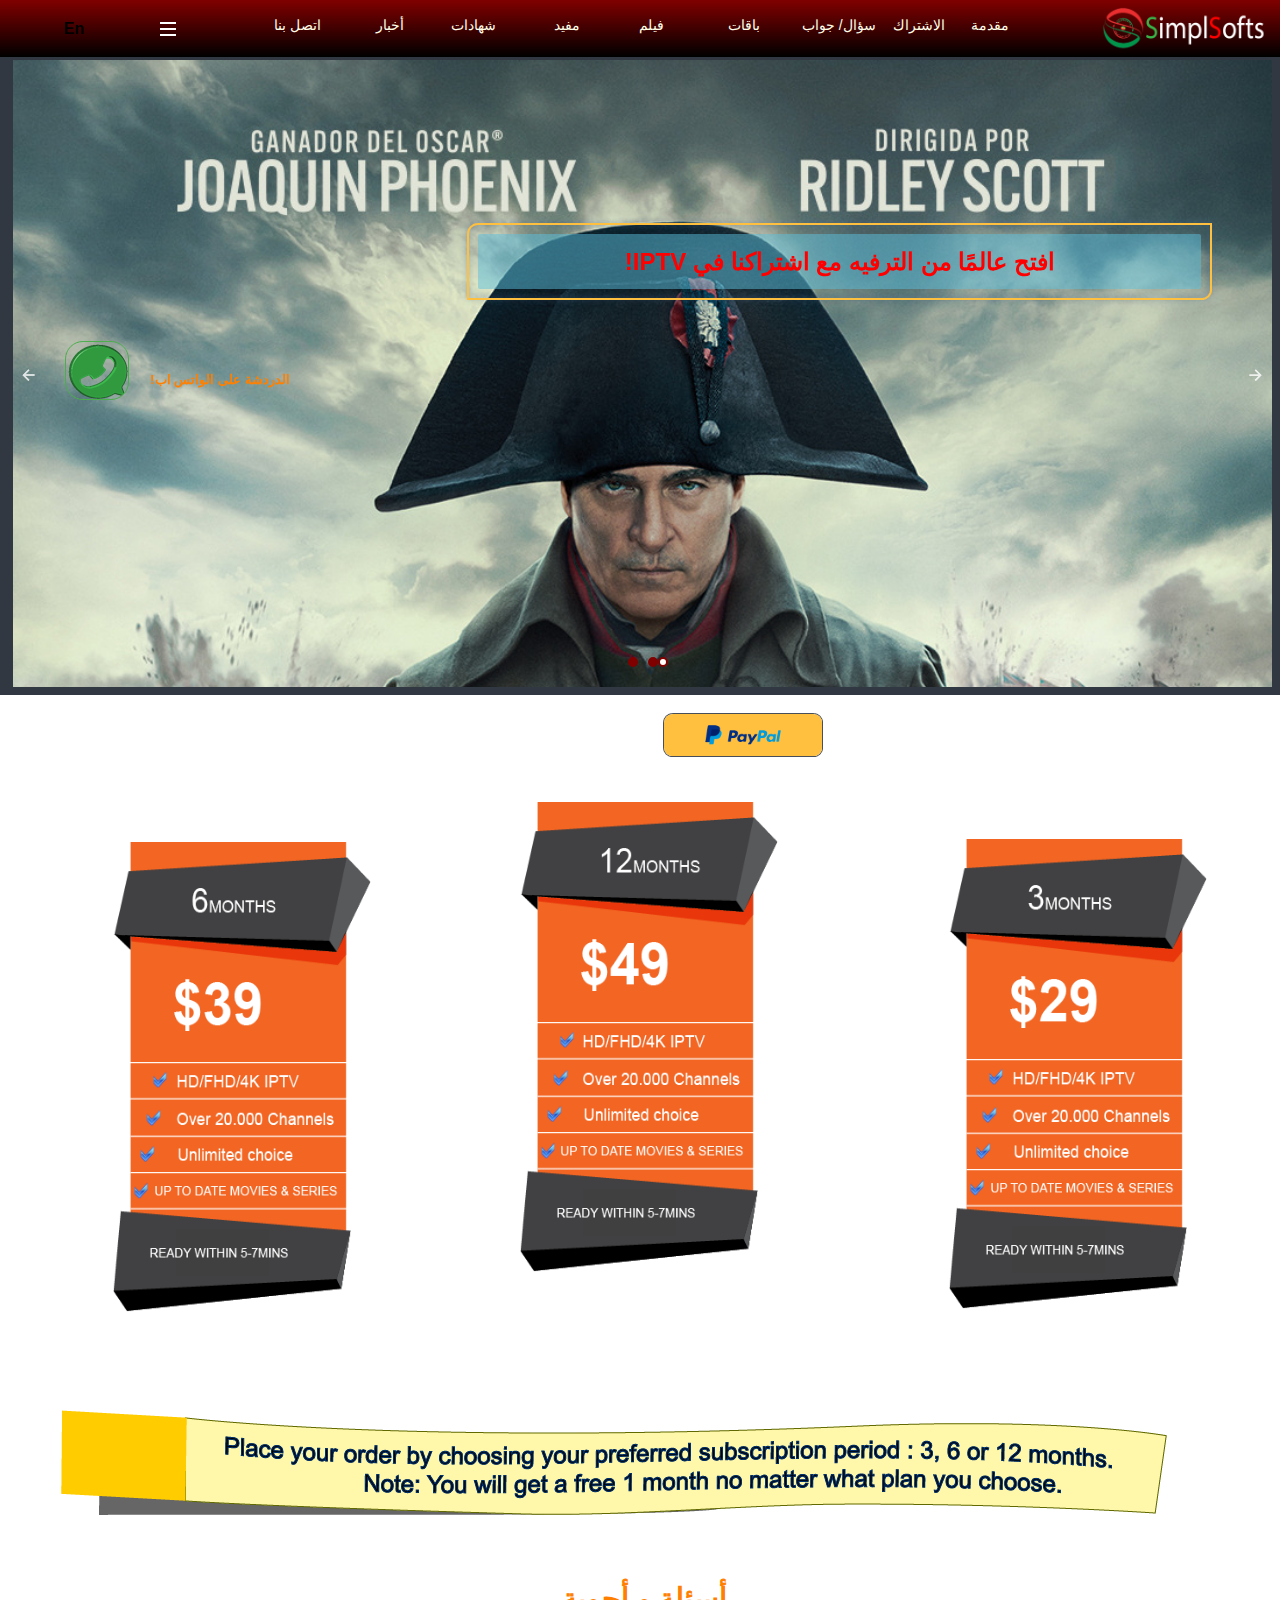
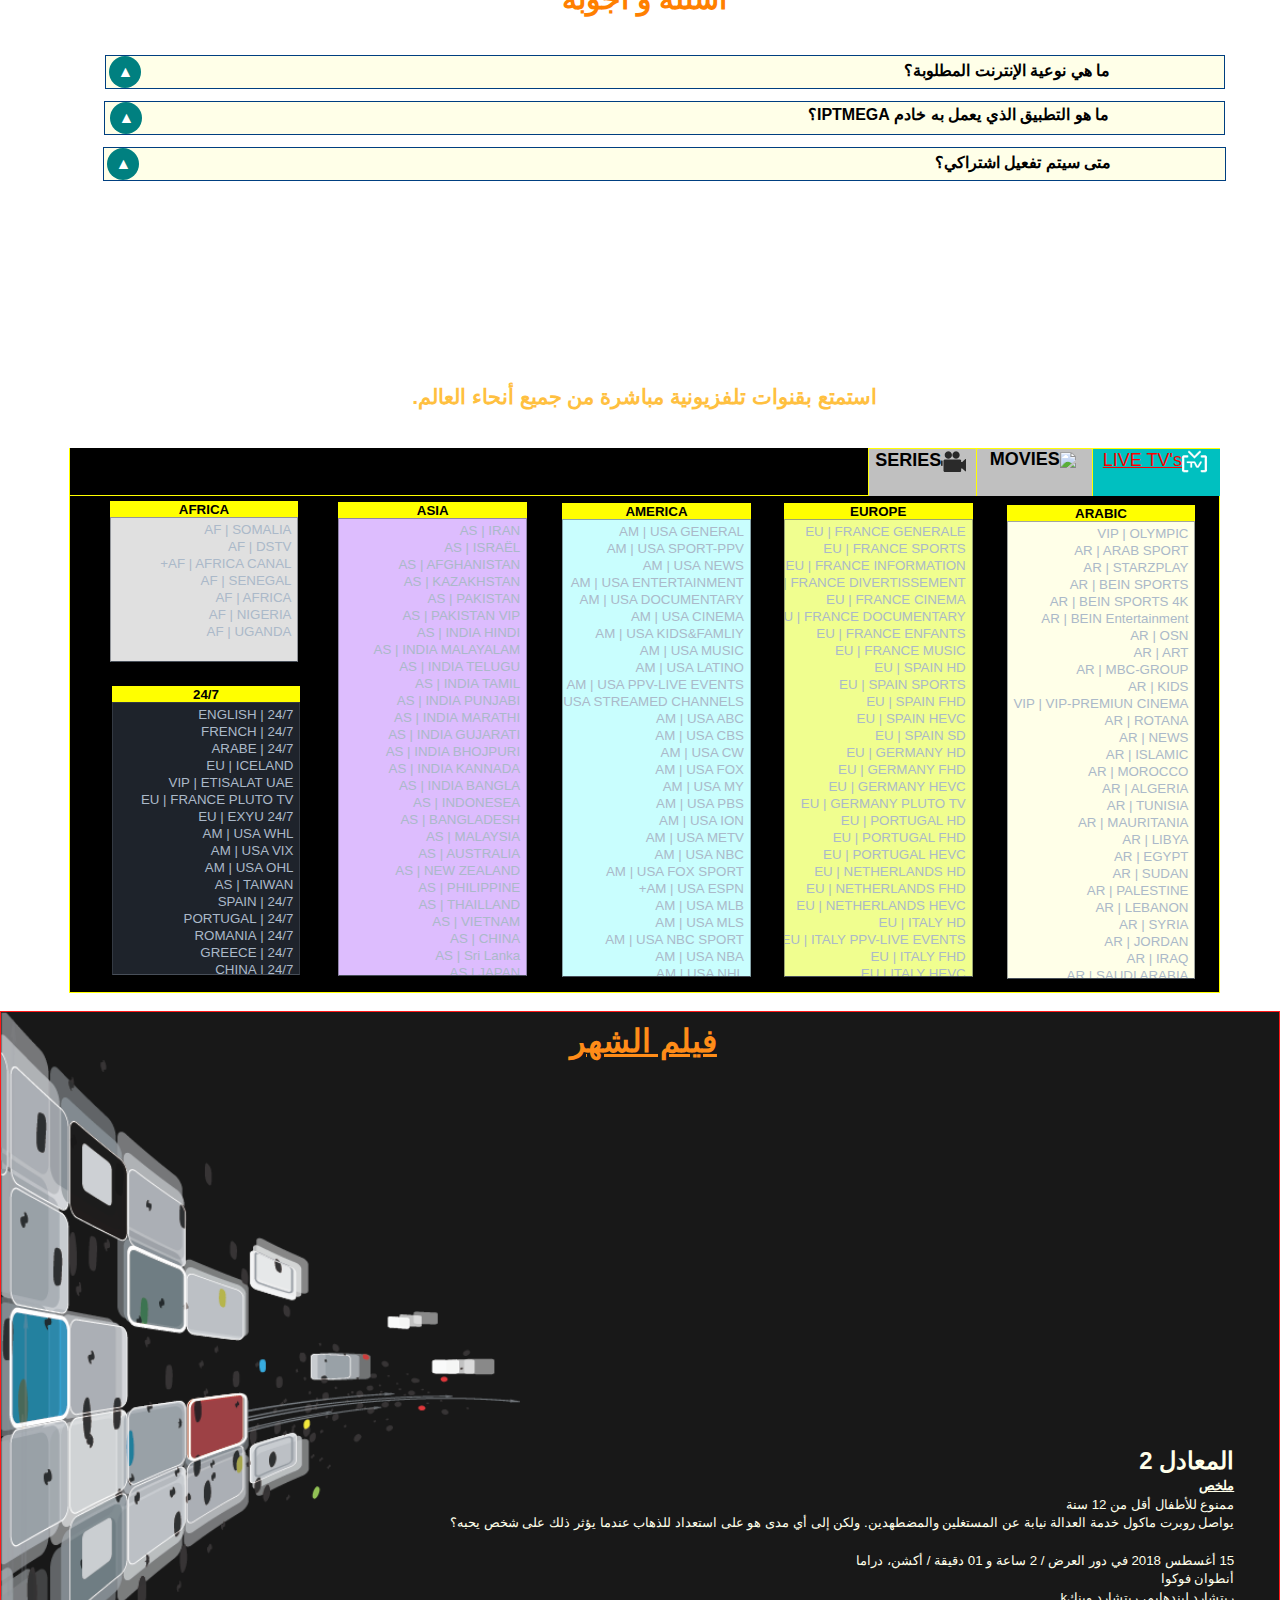
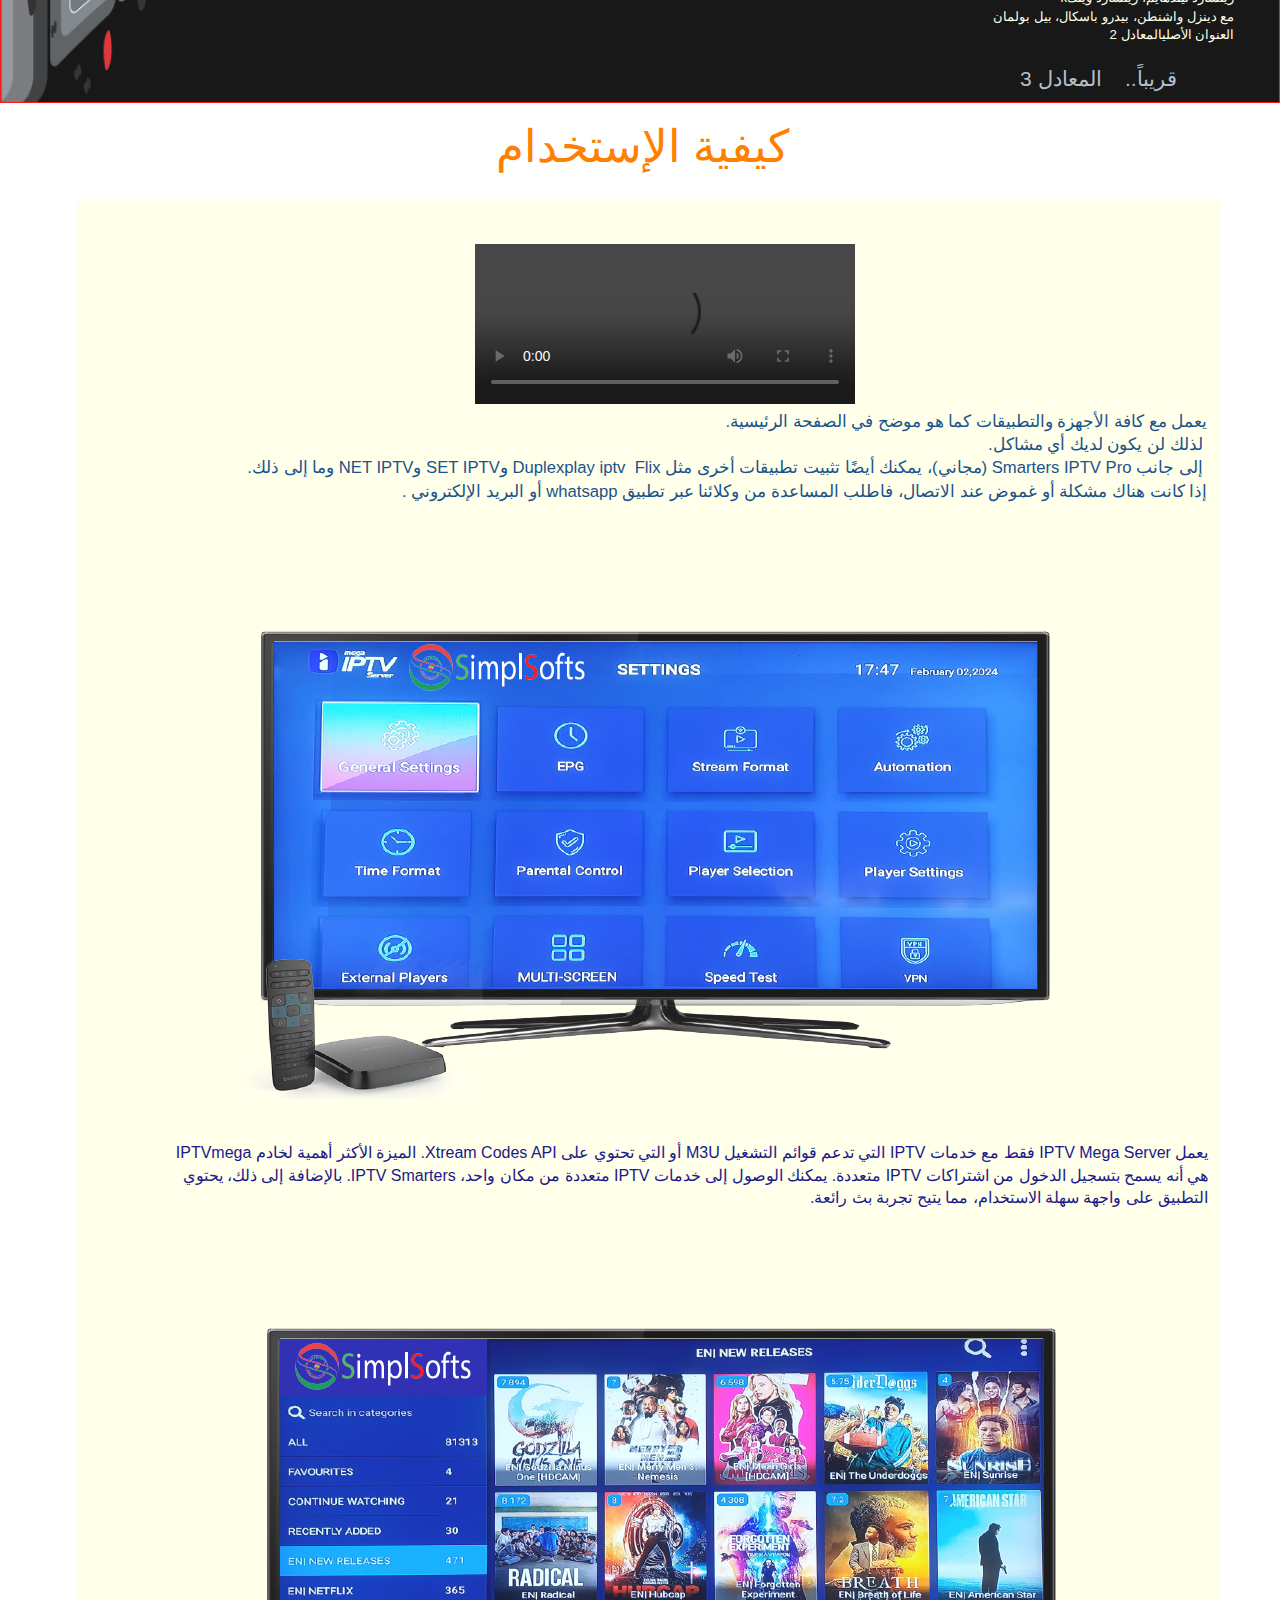
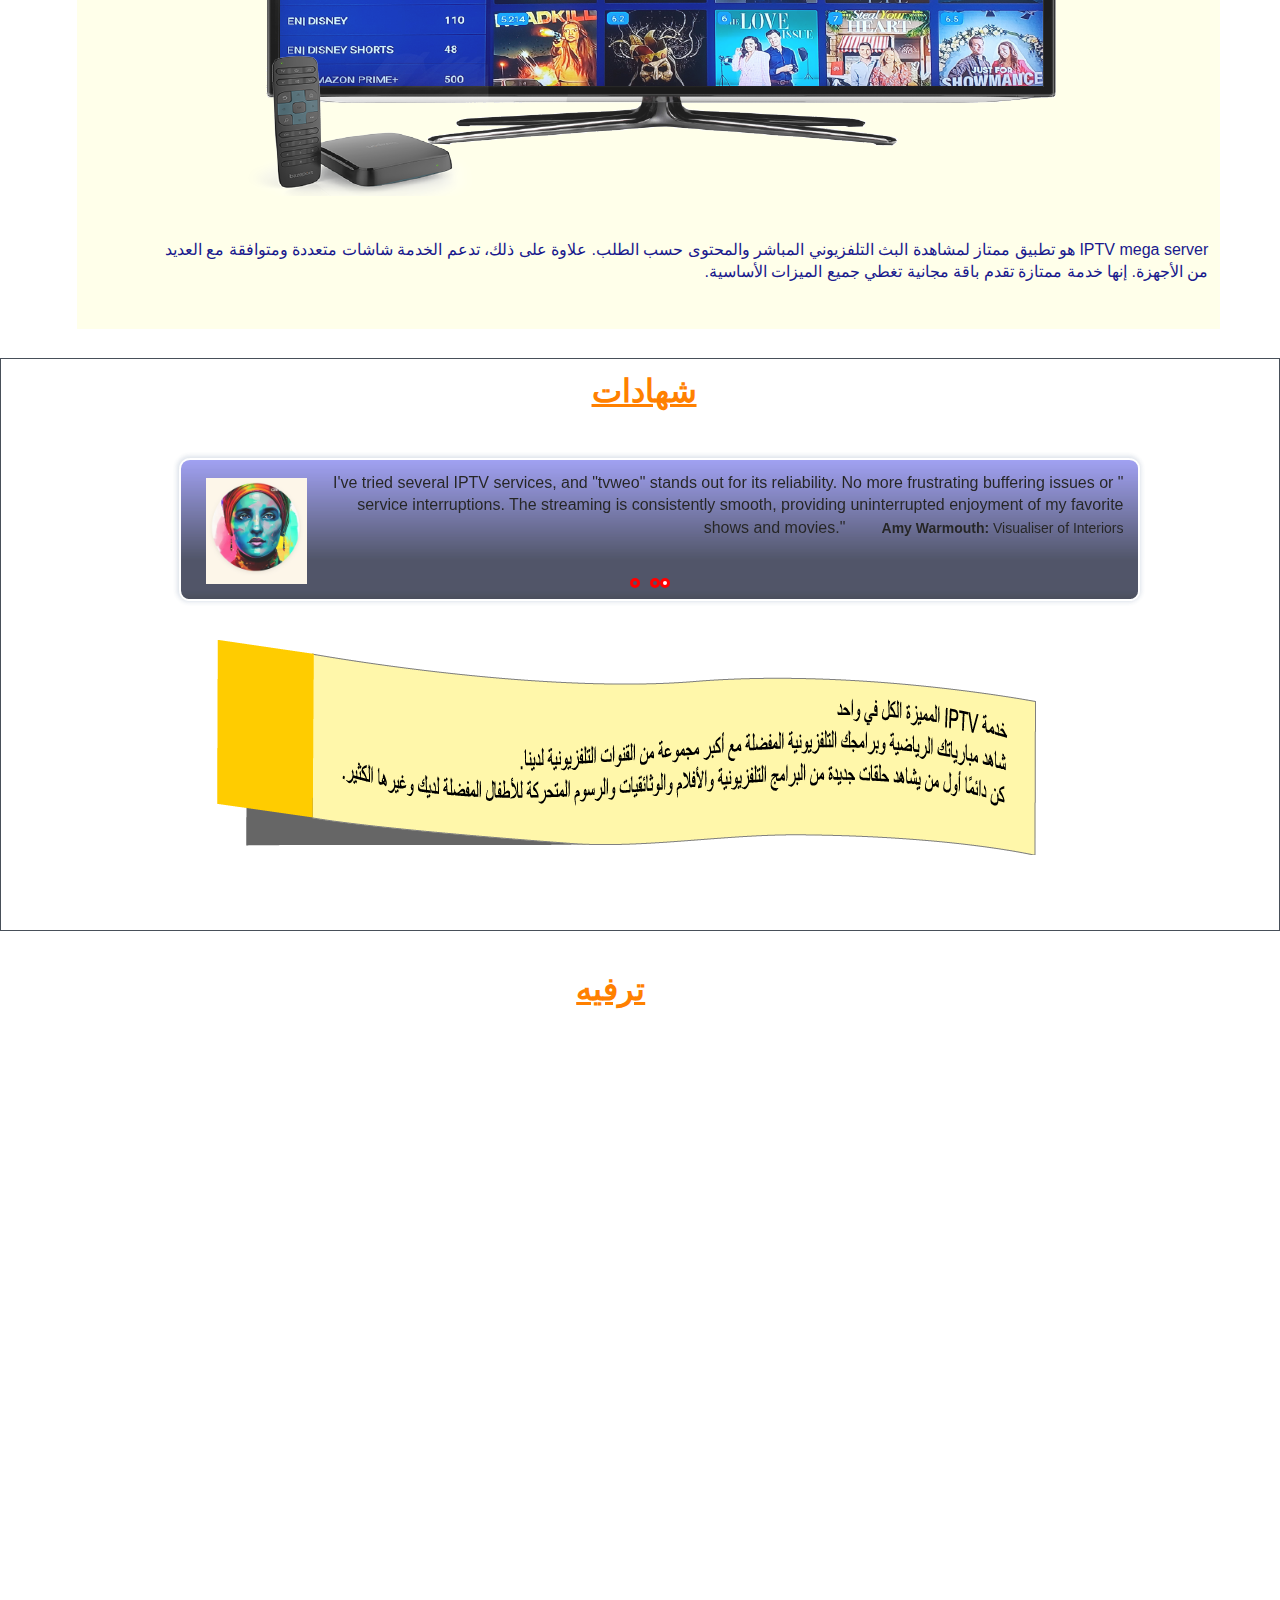
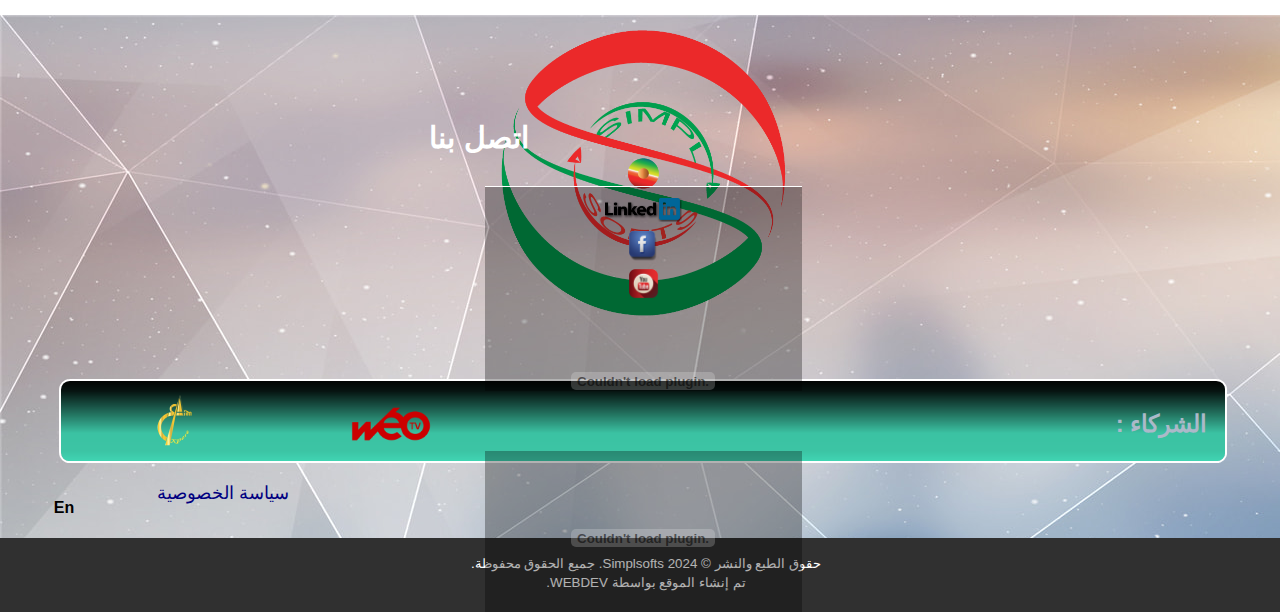
==== commit 563422ca: "Add files via upload" ====
--- a/L19/index.html
+++ b/L19/index.html
@@ -1,5 +1,5 @@
 <!DOCTYPE html>
-<!-- Presentation 01/03/2024 20:05 WEBDEV 25 25.0.204.0 --><html lang="ar" class="htmlstd html5"  dir=rtl>
+<!-- Presentation 02/03/2024 16:08 WEBDEV 25 25.0.204.0 --><html lang="ar" class="htmlstd html5"  dir=rtl>
 <head><meta http-equiv="Content-Type" content="text/html; charset=UTF-8">
 <title>SIMPLSOFTS</title><meta name="generator" content="WEBDEV">
 <meta http-equiv="x-ua-compatible" content="ie=edge,requiresActiveX=true"><meta name="viewport" content="width=device-width, initial-scale=1"><meta name="apple-itunes-app" content="app-id=1016437412">
@@ -7,46 +7,46 @@
 <link rel="shortcut icon" type="image/x-icon" href="res/SIMPLSOFT-ConvertImage_8066EB5E_.png">
 <style type="text/css">.wblien,.wblienHorsZTR {border:0;background:transparent;padding:0;text-align:center;box-shadow:none;_line-height:normal;-webkit-box-decoration-break: clone;box-decoration-break: clone; color:#ffffff;}.wblienHorsZTR {border:0 !important;background:transparent !important;outline-width:0 !important;} .wblienHorsZTR:not([class^=l-]) {box-shadow: none !important;}a:active{}a:visited{}</style><link rel="stylesheet" type="text/css" href="res/standard.css?10001a69bbb51">
 <link rel="stylesheet" type="text/css" href="res/static.css?10002690cf72e">
-<style type="text/css">.webdevclass-riche { transition:font-size 300ms; }</style><link rel="stylesheet" type="text/css" href="Ankaa250AnkaaEfemDeep_rwd.css?100005069206a">
-<link rel="stylesheet" type="text/css" href="SIMPLSOFTS250AnkaaEfemDeep_rwd.css?100006f911595">
-<link rel="stylesheet" type="text/css" href="palette-SIMPLSOFTS_rwd.css?1000070240a39">
-<link rel="stylesheet" type="text/css" href="palette-EfemDeep_rwd.css?1000080c28bbe">
+<style type="text/css">.webdevclass-riche { transition:font-size 300ms; }</style><link rel="stylesheet" type="text/css" href="Ankaa250AnkaaEfemDeep_rwd.css?100005a2a4c65">
+<link rel="stylesheet" type="text/css" href="SIMPLSOFTS250AnkaaEfemDeep_rwd.css?100000cb4aba5">
+<link rel="stylesheet" type="text/css" href="palette-SIMPLSOFTS_rwd.css?10000a1b00a3f">
+<link rel="stylesheet" type="text/css" href="palette-EfemDeep_rwd.css?10000a6e3fa30">
 <link rel="stylesheet" type="text/css" href="res/WDMenu.css?100009f1083b0">
-<link rel="stylesheet" type="text/css" href="Presentation_rtl_style.css?10000a5cfa1fc">
+<link rel="stylesheet" type="text/css" href="Presentation_rtl_style.css?100006772b97a">
 <style type="text/css">
 a {text-decoration:none;}
 a:hover {text-decoration:underline;}
-body{ position:relative;line-height:normal;height:auto; min-height:100%; color:#abb9c9;} body{}html {background-color:#ffffff;position:relative;}#page{position:relative;background-position:center center ;background-repeat:no-repeat;background-size:cover;background-image:url('../ext/pngegg-%283%29.png');}html {height:100%;overflow-x:hidden;} body,form {height:auto; min-height:100%;margin:0 auto !important;box-sizing:border-box;} html, form {height:100%;}body {background:none;}</style><style type="text/css">
+body{ position:relative;line-height:normal;height:auto; min-height:100%; color:#abb9c9;} body{}html {background-color:#ffffff;position:relative;}#page{position:relative;background-attachment:fixed;background-position:center center ;background-repeat:no-repeat;background-size:cover;background-image:url('../ext/background.jpg');}html {height:100%;overflow-x:hidden;} body,form {height:auto; min-height:100%;margin:0 auto !important;box-sizing:border-box;} html, form {height:100%;}body {background:none;}</style><style type="text/css">
 
-</style><style type="text/css">#A18{background-color:inherit;background-image:linear-gradient(90.00deg , #30C8E6 0, #42D8B5 100%);}.l-6{background-attachment:fixed;background-color:#303030;background-image:url(napoleon_ver5_xlg.jpg);background-position:center top ;background-repeat:no-repeat;background-size:cover;}.A18_1-sty10001{background-attachment:fixed;background-color:#303030;background-image:url(napoleon_ver5_xlg.jpg);background-position:center top ;background-repeat:no-repeat;background-size:cover;}.l-7{background-attachment:fixed;background-color:#303030;background-image:url(beekeeper_xlg.jpg);background-position:center top ;background-repeat:no-repeat;background-size:cover;}.A18_2-sty10001{background-attachment:fixed;background-color:#303030;background-image:url(beekeeper_xlg.jpg);background-position:center top ;background-repeat:no-repeat;background-size:cover;}.l-8{background-attachment:fixed;background-color:#000000;background-image:url(1119860.jpg);background-position:center center ;background-repeat:no-repeat;background-size:cover;}.A18_3-sty10001{background-attachment:fixed;background-color:#000000;background-image:url(1119860.jpg);background-position:center center ;background-repeat:no-repeat;background-size:cover;}.A18-sty10001{background-color:inherit;background-image:linear-gradient(90.00deg , #30C8E6 0, #42D8B5 100%);}.A18-sty10621{background-color:#800000;border-left-color:#800000;border-top-color:#800000;border-right-color:#800000;border-bottom-color:#800000;border-radius:10px;}.A18-sty10615{background-image:url(res/BAN_Geometric_Arrow_Left250_AnkaaEfem_Deep.png);opacity:0.80;}.A18-sty10617{background-image:url(res/BAN_Geometric_Arrow_Right250_AnkaaEfem_Deep.png);opacity:0.80;}#A64,#bzA64{color:#FFFFFF;background-color:transparent;}#tzA86,#tzA86{font-weight:bold;color:#FF8000;text-align:right;}#tzA86.wbSurvol,#tzA86.wbSurvol,#tzA86:hover,#tzA86:hover{color:#FF0000;-ms-transform:skew(10.00deg,5.00deg);-moz-transform:skew(10.00deg,5.00deg);-webkit-transform:skew(10.00deg,5.00deg);-o-transform:skew(10.00deg,5.00deg);transform:skew(10.00deg,5.00deg);}.padding#tzA86.wbSurvol,.webdevclass-riche #tzA86.wbSurvol,.webdevclass-riche#tzA86.wbSurvol,.padding#tzA86.wbSurvol,.webdevclass-riche #tzA86.wbSurvol,.webdevclass-riche#tzA86.wbSurvol,.padding#tzA86:hover,.webdevclass-riche #tzA86:hover,.webdevclass-riche#tzA86:hover,.padding#tzA86:hover,.webdevclass-riche #tzA86:hover,.webdevclass-riche#tzA86:hover{padding-left:0;}#A125,#tzA125{font-weight:bold;color:#FFFF00;background-color:rgba(91,192,222,0.50);-ms-transition:background-color 150ms ease-out 0ms;-moz-transition:background-color 150ms ease-out 0ms;-webkit-transition:background-color 150ms ease-out 0ms;-o-transition:background-color 150ms ease-out 0ms;transition:background-color 150ms ease-out 0ms;}#A125.wbSurvol,#tzA125.wbSurvol,#A125:hover,#tzA125:hover{background-color:#5BC0DE;}#A28.wbSurvol,#A28:hover{-ms-transform:skew(3.00deg,3.00deg);-moz-transform:skew(3.00deg,3.00deg);-webkit-transform:skew(3.00deg,3.00deg);-o-transform:skew(3.00deg,3.00deg);transform:skew(3.00deg,3.00deg);}#A24.wbSurvol,#A24:hover{-ms-transform:skew(3.00deg,3.00deg);-moz-transform:skew(3.00deg,3.00deg);-webkit-transform:skew(3.00deg,3.00deg);-o-transform:skew(3.00deg,3.00deg);transform:skew(3.00deg,3.00deg);}#A26.wbSurvol,#A26:hover{-ms-transform:skew(3.00deg,3.00deg);-moz-transform:skew(3.00deg,3.00deg);-webkit-transform:skew(3.00deg,3.00deg);-o-transform:skew(3.00deg,3.00deg);transform:skew(3.00deg,3.00deg);}#A22{cursor:pointer;}@media only all and (max-width: 1025px){#A22{cursor:pointer;}}@media only all and (max-width: 581px){#A22{cursor:pointer;}}.dzA22{width:140px;height:24px;;overflow-x:hidden;;overflow-y:hidden;position:static;}#tzA19,#tzA19{font-size:large;font-size:1.125rem;font-weight:bold;color:#FFFFFF;}#A50{-ms-animation:defil1 3000ms linear 0ms infinite normal none;-moz-animation:defil1 3000ms linear 0ms infinite normal none;-webkit-animation:defil1 3000ms linear 0ms infinite normal none;-o-animation:defil1 3000ms linear 0ms infinite normal none;animation:defil1 3000ms linear 0ms infinite normal none;}@media only all and (max-width: 1025px){#A50{-ms-animation:defil1 500ms linear 0ms infinite alternate-reverse none;-moz-animation:defil1 500ms linear 0ms infinite alternate-reverse none;-webkit-animation:defil1 500ms linear 0ms infinite alternate-reverse none;-o-animation:defil1 500ms linear 0ms infinite alternate-reverse none;animation:defil1 500ms linear 0ms infinite alternate-reverse none;}}@media only all and (max-width: 581px){#A50{-ms-animation:defil1 500ms linear 0ms infinite alternate-reverse none;-moz-animation:defil1 500ms linear 0ms infinite alternate-reverse none;-webkit-animation:defil1 500ms linear 0ms infinite alternate-reverse none;-o-animation:defil1 500ms linear 0ms infinite alternate-reverse none;animation:defil1 500ms linear 0ms infinite alternate-reverse none;}}#tzA32,#tzA32{font-size:30px;font-size:1.875rem;font-weight:bold;color:#FF8000;text-align:center;}#con-A48,#bzcon-A48{border-style:solid;border-width:1px;border-color:#003f80;border-collapse:collapse;empty-cells:show;border-spacing:0;}#H-A48{cursor:pointer;}#A78{background-color:#008080;}#A96,#tzA96{background-image:url(res/watch%20v=Qe7z440Ue3o_CE_.png);}.l-22{}#con-A97,#bzcon-A97{border-style:solid;border-width:1px;border-color:#003f80;border-collapse:collapse;empty-cells:show;border-spacing:0;}#H-A97{cursor:pointer;}#A98{background-color:#008080;}.dzA52{;overflow-x:hidden;;overflow-y:hidden;position:static;}.l-23{}#con-A82,#bzcon-A82{border-style:solid;border-width:1px;border-color:#003f80;border-collapse:collapse;empty-cells:show;border-spacing:0;}#H-A82{cursor:pointer;}#A103{background-color:#008080;}.dzA106{;overflow-x:hidden;;overflow-y:hidden;position:static;}.l-24{}#con-A33 td.WDOC{border-top:none;border-right:solid 1px #ffff00;border-bottom:solid 1px #ffff00;border-left:solid 1px #ffff00;border-collapse:collapse;empty-cells:show;border-spacing:0;}#con-A33 td.WDOT{border-top:none;border-right:none;border-bottom:solid 1px #ffff00;border-left:solid 1px #ffff00;border-collapse:collapse;empty-cells:show;border-spacing:0;}#A33_1{cursor:pointer;border-top:solid 1px #ffff00;border-right:none;border-bottom:solid 1px #ffff00;border-left:solid 1px #ffff00;border-collapse:collapse;empty-cells:show;border-spacing:0;}#A33_1{border-bottom-width:0px;}#A107,#bzA107{background-color:#FFFFE8;cursor:pointer;}@media only all and (max-width: 1025px){#A107,#bzA107{cursor:pointer;}}@media only all and (max-width: 581px){#A107,#bzA107{cursor:pointer;}}#lzA107,#lztzA107{font-weight:bold;color:#000000;text-align:center;background-color:#FFFF00;cursor:pointer;}@media only all and (max-width: 1025px){#lzA107,#lztzA107{cursor:pointer;}}@media only all and (max-width: 581px){#lzA107,#lztzA107{cursor:pointer;}}#A109,#bzA109{background-color:#F0FE8F;cursor:pointer;}@media only all and (max-width: 1025px){#A109,#bzA109{cursor:pointer;}}@media only all and (max-width: 581px){#A109,#bzA109{cursor:pointer;}}#lzA109,#lztzA109{font-weight:bold;color:#000000;text-align:center;background-color:#FFFF00;cursor:pointer;}@media only all and (max-width: 1025px){#lzA109,#lztzA109{cursor:pointer;}}@media only all and (max-width: 581px){#lzA109,#lztzA109{cursor:pointer;}}#A110,#bzA110{background-color:#C9FEFE;cursor:pointer;}@media only all and (max-width: 1025px){#A110,#bzA110{cursor:pointer;}}@media only all and (max-width: 581px){#A110,#bzA110{cursor:pointer;}}#lzA110,#lztzA110{font-weight:bold;color:#000000;text-align:center;background-color:#FFFF00;cursor:pointer;}@media only all and (max-width: 1025px){#lzA110,#lztzA110{cursor:pointer;}}@media only all and (max-width: 581px){#lzA110,#lztzA110{cursor:pointer;}}#A111,#bzA111{background-color:#DDBDFE;cursor:pointer;}@media only all and (max-width: 1025px){#A111,#bzA111{cursor:pointer;}}@media only all and (max-width: 581px){#A111,#bzA111{cursor:pointer;}}#lzA111,#lztzA111{font-weight:bold;color:#000000;text-align:center;background-color:#FFFF00;cursor:pointer;}@media only all and (max-width: 1025px){#lzA111,#lztzA111{cursor:pointer;}}@media only all and (max-width: 581px){#lzA111,#lztzA111{cursor:pointer;}}#A112,#bzA112{cursor:pointer;}@media only all and (max-width: 1025px){#A112,#bzA112{cursor:pointer;}}@media only all and (max-width: 581px){#A112,#bzA112{cursor:pointer;}}#lzA112,#lztzA112{font-weight:bold;color:#000000;text-align:center;background-color:#FFFF00;cursor:pointer;}@media only all and (max-width: 1025px){#lzA112,#lztzA112{cursor:pointer;}}@media only all and (max-width: 581px){#lzA112,#lztzA112{cursor:pointer;}}#A113,#bzA113{background-color:#E0E0E0;cursor:pointer;}@media only all and (max-width: 1025px){#A113,#bzA113{cursor:pointer;}}@media only all and (max-width: 581px){#A113,#bzA113{cursor:pointer;}}#lzA113,#lztzA113{font-weight:bold;color:#000000;text-align:center;background-color:#FFFF00;cursor:pointer;}@media only all and (max-width: 1025px){#lzA113,#lztzA113{cursor:pointer;}}@media only all and (max-width: 581px){#lzA113,#lztzA113{cursor:pointer;}}#A33_2{cursor:pointer;border-top:solid 1px #ffff00;border-right:none;border-bottom:solid 1px #ffff00;border-left:solid 1px #ffff00;border-collapse:collapse;empty-cells:show;border-spacing:0;}#A33_2{border-bottom-width:0px;}#A114,#bzA114{background-color:#FFFFE8;cursor:pointer;}@media only all and (max-width: 1025px){#A114,#bzA114{cursor:pointer;}}@media only all and (max-width: 581px){#A114,#bzA114{cursor:pointer;}}#lzA114,#lztzA114{font-weight:bold;color:#000000;text-align:center;background-color:#FFFF00;cursor:pointer;}@media only all and (max-width: 1025px){#lzA114,#lztzA114{cursor:pointer;}}@media only all and (max-width: 581px){#lzA114,#lztzA114{cursor:pointer;}}#A33_3{cursor:pointer;border-top:solid 1px #ffff00;border-right:none;border-bottom:solid 1px #ffff00;border-left:solid 1px #ffff00;border-collapse:collapse;empty-cells:show;border-spacing:0;}#A33_3{border-bottom-width:0px;}#A115,#bzA115{background-color:#FFFFE8;cursor:pointer;}@media only all and (max-width: 1025px){#A115,#bzA115{cursor:pointer;}}@media only all and (max-width: 581px){#A115,#bzA115{cursor:pointer;}}#lzA115,#lztzA115{font-weight:bold;color:#000000;text-align:center;background-color:#FFFF00;cursor:pointer;}@media only all and (max-width: 1025px){#lzA115,#lztzA115{cursor:pointer;}}@media only all and (max-width: 581px){#lzA115,#lztzA115{cursor:pointer;}}#tzA20,#tzA20{font-weight:bold;color:#FFC040;text-align:center;}@media only all and (max-width: 1025px){#tzA20,#tzA20{font-size:large;font-size:1.125rem;}}@media only all and (max-width: 581px){#tzA20,#tzA20{font-size:medium;font-size:1rem;}}#A34{background-color:inherit;}.A34-sty10001{background-color:inherit;}.l-57{background-attachment:scroll;background-color:#000000;background-image:url(../ext/pngegg%20%282%29.png);background-position:left center ;background-repeat:no-repeat;opacity:0.90;border-top-width:0;border-right-width:0;border-bottom-width:0;border-left-width:0;border-left:1px solid #FF0000;border-top:1px solid #FF0000;border-right:1px solid #FF0000;border-bottom:1px solid #FF0000;border-radius:0;background-size:contain;}.A39-sty10001{background-attachment:scroll;background-color:#000000;background-image:url(../ext/pngegg%20%282%29.png);background-position:left center ;background-repeat:no-repeat;opacity:0.90;border-top-width:0;border-right-width:0;border-bottom-width:0;border-left-width:0;border-left:1px solid #FF0000;border-top:1px solid #FF0000;border-right:1px solid #FF0000;border-bottom:1px solid #FF0000;border-radius:0;background-size:contain;}#dzczA35,#dzczA35{opacity:0.90;}#A101,#tzA101{background-image:url(res/instalplayerM_CE_.png);}.dzA37{;overflow-x:hidden;;overflow-y:hidden;position:static;}.padding#A36,.webdevclass-riche #A36,.webdevclass-riche#A36,.padding#tzA36,.webdevclass-riche #tzA36,.webdevclass-riche#tzA36{padding-right:-1px;}.dzA71{;overflow-x:hidden;;overflow-y:hidden;position:static;}#tzA62,#tzA62{font-size:45px;font-size:2.8125rem;color:#FF8000;text-align:center;}#A40{background-color:transparent;}#dzczA72,#dzczA72{opacity:0.85;}.padding#A76,.webdevclass-riche #A76,.webdevclass-riche#A76,.padding#tzA76,.webdevclass-riche #tzA76,.webdevclass-riche#tzA76{padding-right:-1px;}.dzA77{width:110px;height:106px;;overflow-x:hidden;;overflow-y:hidden;position:static;}.l-74{}#dzczA51,#dzczA51{opacity:0.85;}.dzA81{width:122px;height:101px;;overflow-x:hidden;;overflow-y:hidden;position:static;}.l-75{}#dzczA83,#dzczA83{opacity:0.85;}.padding#A84,.webdevclass-riche #A84,.webdevclass-riche#A84,.padding#tzA84,.webdevclass-riche #tzA84,.webdevclass-riche#tzA84{padding-right:-1px;}.dzA85{width:110px;height:106px;;overflow-x:hidden;;overflow-y:hidden;position:static;}.l-76{}.A40-sty10001{background-color:transparent;}.A40-sty10621{border-left-width:3px;border-left-color:#FF0000;border-top-width:3px;border-top-color:#FF0000;border-right-width:3px;border-right-color:#FF0000;border-bottom-width:3px;border-bottom-color:#FF0000;}.A40-sty10615{background-image:url(res/BAN_Default_Arrow_Left250_AnkaaEfem_Deep.png);}.A40-sty10617{background-image:url(res/BAN_Default_Arrow_Right250_AnkaaEfem_Deep.png);}.l-72{border-top-width:0;border-right-width:0;border-bottom-width:0;border-left-width:0;border-left:1px solid #484F59;border-top:1px solid #484F59;border-right:1px solid #484F59;border-bottom:1px solid #484F59;border-radius:0;}.A27-sty10001{border-top-width:0;border-right-width:0;border-bottom-width:0;border-left-width:0;border-left:1px solid #484F59;border-top:1px solid #484F59;border-right:1px solid #484F59;border-bottom:1px solid #484F59;border-radius:0;}#A54,#tzA54{background-image:url(res/watch%20v=CHKn-yDCE2w%26t=8s_CE_.png);}#A56,#tzA56{background-image:url(res/watch%20v=l_K7y1BTDIE%26t=9s_CE_.png);}#A58,#tzA58{background-image:url(res/watch%20v=A3xaMZZooVs%26t=4s_CE_.png);}#A66,#tzA66{background-image:url(res/watch%20v=8ZYhuvIv1pA%26t=2s_CE_.png);}#A68,#tzA68{background-image:url(res/watch%20v=YXtWPVFk5TQ_CE_.png);}#A79,#tzA79{background-image:url(res/watch%20v=ayPesvG86gE_CE_.png);}#A89{background-color:inherit;}.dzA90{width:100%;;overflow-x:hidden;;overflow-y:hidden;position:relative;}#A91,#tzA91{font-size:large;font-size:1.125rem;color:#000080;text-align:center;}.dzA93{width:100%;;overflow-x:hidden;;overflow-y:hidden;position:relative;}.dzA108{width:112px;;overflow-x:hidden;;overflow-y:hidden;position:relative;}.dzA116{width:100%;;overflow-x:hidden;;overflow-y:hidden;position:relative;}#A117{background-color:inherit;}.dzA118{width:206px;;overflow-x:hidden;;overflow-y:hidden;position:relative;}#A119,#tzA119{font-size:x-large;font-size:1.5rem;color:#000000;text-align:center;}.A117-sty10001{background-color:inherit;}#tzA120,#tzA120{font-size:xx-large;font-size:2rem;color:#000000;text-align:center;}#A73,#bzA73{font-weight:bold;color:#FFC040;background-color:#000000;border-left:1px outset #FFC040;border-top:1px outset #FFC040;border-right:1px outset #FFC040;border-bottom:1px outset #FFC040;border-radius:15px;}.dzA94{width:100%;;overflow-x:hidden;;overflow-y:hidden;position:relative;}.A89-sty10001{background-color:inherit;}.l-108{background-image:url(res/3D_447DAF7F_.png);}.A88-sty10001{background-image:url(res/3D_447DAF7F_.png);}#A44,#tzA44{color:#222831;text-align:center;vertical-align:middle;}.dzA2{width:189px;height:47px;;overflow-x:hidden;;overflow-y:hidden;position:static;}.A3-sty10001{font-family:Arial, Helvetica, sans-serif;font-size:14px;font-size:0.875rem;color:#FFFFE8;text-align:center;vertical-align:middle;border-left:none;border-top:none;border-right:none;border-bottom:1px solid rgba(255,255,255,0.00);-ms-transition:border 300ms ease 0ms,padding 300ms ease 0ms;-moz-transition:border 300ms ease 0ms,padding 300ms ease 0ms;-webkit-transition:border 300ms ease 0ms,padding 300ms ease 0ms;-o-transition:border 300ms ease 0ms,padding 300ms ease 0ms;transition:border 300ms ease 0ms,padding 300ms ease 0ms;outline-width:0;}.htmlstd .padding.A3-sty10001,.htmlstd .webdevclass-riche .A3-sty10001,.htmlstd .webdevclass-riche.A3-sty10001{padding:10px 8px;}.A3-sty10001.wbSurvol,.A3-sty10001:hover{color:#FF8000;text-decoration:none ;border-bottom:3px solid #FFFFE8;-ms-transition:padding 100ms ease 0ms,border 100ms ease 0ms;-moz-transition:padding 100ms ease 0ms,border 100ms ease 0ms;-webkit-transition:padding 100ms ease 0ms,border 100ms ease 0ms;-o-transition:padding 100ms ease 0ms,border 100ms ease 0ms;transition:padding 100ms ease 0ms,border 100ms ease 0ms;}.htmlstd .padding.A3-sty10001.wbSurvol,.htmlstd .webdevclass-riche .A3-sty10001.wbSurvol,.htmlstd .webdevclass-riche.A3-sty10001.wbSurvol,.htmlstd .padding.A3-sty10001:hover,.htmlstd .webdevclass-riche .A3-sty10001:hover,.htmlstd .webdevclass-riche.A3-sty10001:hover{padding:10px 8px 8px;}.A3-sty10001.wbFocus,.A3-sty10001:focus{color:#FF0000;text-decoration:none ;outline:none;}.A3-sty10001.wbActif,.A3-sty10001:active{color:#FF8000;text-decoration:none ;border-bottom:3px solid #FF0000;}.htmlstd .padding.A3-sty10001.wbActif,.htmlstd .webdevclass-riche .A3-sty10001.wbActif,.htmlstd .webdevclass-riche.A3-sty10001.wbActif,.htmlstd .padding.A3-sty10001:active,.htmlstd .webdevclass-riche .A3-sty10001:active,.htmlstd .webdevclass-riche.A3-sty10001:active{padding:10px 8px 8px;}@media only all and (max-width: 1025px){.A3-sty10001{font-family:'Lucida Console', Monaco, monospace;font-size:12px;font-size:0.75rem;font-weight:bold;color:#FFFFE8;text-align:left;vertical-align:auto;background-color:#000000;}}@media only all and (max-width: 1025px){.htmlstd .padding.A3-sty10001,.htmlstd .webdevclass-riche .A3-sty10001,.htmlstd .webdevclass-riche.A3-sty10001{padding-right:8px;padding-left:8px;}}@media only all and (max-width: 1025px){.A3-sty10001.wbSurvol,.A3-sty10001:hover{border-bottom:3px solid rgba(63,81,181,0.00);}}@media only all and (max-width: 1025px){.htmlstd .padding.A3-sty10001.wbSurvol,.htmlstd .webdevclass-riche .A3-sty10001.wbSurvol,.htmlstd .webdevclass-riche.A3-sty10001.wbSurvol,.htmlstd .padding.A3-sty10001:hover,.htmlstd .webdevclass-riche .A3-sty10001:hover,.htmlstd .webdevclass-riche.A3-sty10001:hover{padding-right:8px;padding-left:8px;}}@media only all and (max-width: 1025px){.A3-sty10001.wbActif,.A3-sty10001:active{border-bottom:3px solid rgba(63,81,181,0.00);}}@media only all and (max-width: 1025px){.htmlstd .padding.A3-sty10001.wbActif,.htmlstd .webdevclass-riche .A3-sty10001.wbActif,.htmlstd .webdevclass-riche.A3-sty10001.wbActif,.htmlstd .padding.A3-sty10001:active,.htmlstd .webdevclass-riche .A3-sty10001:active,.htmlstd .webdevclass-riche.A3-sty10001:active{padding-right:8px;padding-left:8px;}}@media only all and (max-width: 581px){.A3-sty10001{font-size:14px;font-size:0.875rem;font-weight:bold;color:#FFFFE8;text-align:left;vertical-align:auto;}}@media only all and (max-width: 581px){.htmlstd .padding.A3-sty10001,.htmlstd .webdevclass-riche .A3-sty10001,.htmlstd .webdevclass-riche.A3-sty10001{padding-right:8px;padding-left:8px;}}@media only all and (max-width: 581px){.A3-sty10001.wbSurvol,.A3-sty10001:hover{border-bottom:3px solid rgba(63,81,181,0.00);}}@media only all and (max-width: 581px){.htmlstd .padding.A3-sty10001.wbSurvol,.htmlstd .webdevclass-riche .A3-sty10001.wbSurvol,.htmlstd .webdevclass-riche.A3-sty10001.wbSurvol,.htmlstd .padding.A3-sty10001:hover,.htmlstd .webdevclass-riche .A3-sty10001:hover,.htmlstd .webdevclass-riche.A3-sty10001:hover{padding-right:8px;padding-left:8px;}}@media only all and (max-width: 581px){.A3-sty10001.wbActif,.A3-sty10001:active{border-bottom:3px solid rgba(63,81,181,0.00);}}@media only all and (max-width: 581px){.htmlstd .padding.A3-sty10001.wbActif,.htmlstd .webdevclass-riche .A3-sty10001.wbActif,.htmlstd .webdevclass-riche.A3-sty10001.wbActif,.htmlstd .padding.A3-sty10001:active,.htmlstd .webdevclass-riche .A3-sty10001:active,.htmlstd .webdevclass-riche.A3-sty10001:active{padding-right:8px;padding-left:8px;}}.A3-sty10235{font-family:Roboto, Helvetica, Arial, sans-serif;color:#FFFFE8;text-align:center;background-color:#303030;}.A3-sty10235.wbSurvol,.A3-sty10235:hover{background-color:#800000;}.A3-sty10235.wbFocus,.A3-sty10235:focus{background-color:#800000;}.A3-sty10235.wbActif,.A3-sty10235:active{background-color:#800000;}@media only all and (max-width: 1025px){.A3-sty10235{color:#FFFFE8;}}@media only all and (max-width: 581px){.A3-sty10235{font-family:'Comic Sans MS', cursive;font-size:large;font-size:1.125rem;font-weight:bold;text-align:left;vertical-align:auto;border-top:1px solid #FFFF99;border-bottom:1px solid #FFFF99;outline:1px solid #E0E0E0;}}#A123{background-color:inherit;}#A4{background-color:inherit;background-image:url(res/Btn_Menu_Popup250_AnkaaEfem_Deep.png);}#A69{font-weight:bold;color:#FFC040;}.A123-sty10001{background-color:inherit;}.htmlstd .A1-sty10001.wbgrise{color:#909090;text-shadow:0 1px 0 rgba(255,255,255,0.50);}.htmlstd .padding.A1-sty10001.wbgrise,.htmlstd .webdevclass-riche .A1-sty10001.wbgrise,.htmlstd .webdevclass-riche.A1-sty10001.wbgrise{padding-left:0;}.A1-sty10735{font-family:'Times New Roman', Times, serif;color:#FFFFFF;letter-spacing:0.02em;text-align:center;text-transform:uppercase;vertical-align:middle;background-color:#30C8E6;border-radius:2px;box-shadow:0 2px 2px 0 rgba(171,185,201,0.14),0 3px 1px -2px rgba(171,185,201,0.20),0 1px 5px 0 rgba(171,185,201,0.12);}.A1-sty10735.wbSurvol,.A1-sty10735:hover{-ms-transition:box-shadow 280ms linear 0ms;-moz-transition:box-shadow 280ms linear 0ms;-webkit-transition:box-shadow 280ms linear 0ms;-o-transition:box-shadow 280ms linear 0ms;transition:box-shadow 280ms linear 0ms;}.A1-sty10735.wbFocus,.A1-sty10735:focus{box-shadow:0 0 8px 0 rgba(171,185,201,0.18),0 8px 16px 0 rgba(171,185,201,0.36);outline:none;outline:none;}.A1-sty10735.wbActif,.A1-sty10735:active{box-shadow:0 4px 5px 0 rgba(171,185,201,0.30),0 1px 10px 0 rgba(171,185,201,0.12),0 2px 4px -1px rgba(171,185,201,0.20);-ms-transition:box-shadow 280ms linear 0ms;-moz-transition:box-shadow 280ms linear 0ms;-webkit-transition:box-shadow 280ms linear 0ms;-o-transition:box-shadow 280ms linear 0ms;transition:box-shadow 280ms linear 0ms;outline:none;outline:none;}.htmlstd .padding.A1-sty10735.wbActif,.htmlstd .webdevclass-riche .A1-sty10735.wbActif,.htmlstd .webdevclass-riche.A1-sty10735.wbActif,.htmlstd .padding.A1-sty10735:active,.htmlstd .webdevclass-riche .A1-sty10735:active,.htmlstd .webdevclass-riche.A1-sty10735:active{padding-left:0;}.htmlstd .A1-sty10735.wbgrise{font-family:Arial, Helvetica, sans-serif;font-size:12px;font-size:0.75rem;color:#909090;text-align:center;vertical-align:middle;background-color:#FFB039;text-shadow:0 1px 0 rgba(255,255,255,0.50);}@media only all and (max-width: 1025px){.A1-sty10735{color:#FFFFE8;background-color:inherit;border-top:1px solid #DADADA;border-bottom:1px solid #DADADA;box-shadow:0 5px 5px 0 rgba(66,66,66,0.20);}}@media only all and (max-width: 581px){.A1-sty10735{color:#FFFF99;text-align:center;vertical-align:auto;background-color:inherit;opacity:0.50;border-top:1px solid #DADADA;border-bottom:1px solid #DADADA;box-shadow:0 5px 5px 0 rgba(66,66,66,0.20);}}.wbplanche{background-repeat:repeat;background-position:0% 0%;background-attachment:scroll;background-size:auto auto;background-origin:padding-box;}.wbplancheLibInc{_font-size:1px;}</style></head><body onclick="clWDUtil.pfGetTraitement('PRESENTATION',0,void 0)(event); " onload="clWDUtil.pfGetTraitement('PRESENTATION',15,void 0)(event); " class="wbRwd"><form name="PRESENTATION" action="index.html" target="_self" method="post" class="clearfix"><div class="h-0"><input type="hidden" name="WD_JSON_PROPRIETE_" value=""/><input type="hidden" name="WD_BUTTON_CLICK_" value=""><input type="hidden" name="WD_ACTION_" value=""></div><div  class="clearfix ancragecenter pos1"><div  id="page" class="clearfix ancragecenter pos2" data-window-width="1287" data-window-height="9120" data-width="1287" data-height="9120" data-media="[{'query':'@media only all and (max-width: 1025px)','attr':{'data-window-width':'1024','data-window-height':'9470','data-width':'1024','data-height':'9544'}},{'query':'@media only all and (max-width: 581px)','attr':{'data-window-width':'580','data-window-height':'9905','data-width':'580','data-height':'9979'}}]"><div  class="clearfix pos3"><div id="dwwA5" style="position:fixed;right:0px;top:0px;width:100%;height:57px;z-index:802;" class="wbEpingle ancragefixedl" style="position:fixed;right:0px;top:0px;width:100%;height:57px;z-index:802;" data-width="1287" data-media="[{'query':'@media only all and (max-width: 1025px)','attr':{'data-width':'1024','data-min-width':'0'}},{'query':'@media only all and (max-width: 581px)','attr':{'data-width':'580','data-min-width':'0'}}]"><table style=" width:100%;height:57px;"><tr><td style="background-color:#800000;" id="tzA5" class="l-117 wbEpingle padding wbEpingle valigntop" data-width="1287" data-media="[{'query':'@media only all and (max-width: 1025px)','attr':{'data-width':'1024','data-min-width':'0'}},{'query':'@media only all and (max-width: 581px)','attr':{'data-width':'580','data-min-width':'0'}}]"><table data-width="1287" data-media="[{'query':'@media only all and (max-width: 1025px)','attr':{'data-width':'1024','data-min-width':'0'}},{'query':'@media only all and (max-width: 581px)','attr':{'data-width':'580','data-min-width':'0'}}]" style=" width:100%; background-color:#800000;" id="A5" class="wbEpingle">
-<tr><td style=" height:57px;" class="l-117 A5 wbEpingle"><div  class="clearfix pos4"><div  class="clearfix wbChampBarreNavigation wbBarreEtendue pos5" class="wbBarreEtendue" data-classConcat="true" data-classRemove="(wbBarreCompacte|wbBarreEtendue)" data-media="[{'query':'@media only all and (max-width: 1025px)','attr':{'class':'wbBarreCompacte'}},{'query':'@media only all and (max-width: 581px)','attr':{'class':'wbBarreCompacte'}}]"><input type=hidden name="A1" value="" disabled><table style=" width:100%;" id="A1" class="A1-sty10001">
+</style><style type="text/css">#A18{background-color:inherit;background-image:linear-gradient(90.00deg , #30C8E6 0, #42D8B5 100%);}.l-6{background-attachment:fixed;background-color:#303030;background-image:url(napoleon_ver5_xlg.jpg);background-position:center top ;background-repeat:no-repeat;background-size:cover;}.A18_1-sty10001{background-attachment:fixed;background-color:#303030;background-image:url(napoleon_ver5_xlg.jpg);background-position:center top ;background-repeat:no-repeat;background-size:cover;}.l-7{background-attachment:fixed;background-color:#303030;background-image:url(beekeeper_xlg.jpg);background-position:center top ;background-repeat:no-repeat;background-size:cover;}.A18_2-sty10001{background-attachment:fixed;background-color:#303030;background-image:url(beekeeper_xlg.jpg);background-position:center top ;background-repeat:no-repeat;background-size:cover;}.l-8{background-attachment:fixed;background-color:#000000;background-image:url(1119860.jpg);background-position:left top ;background-repeat:no-repeat;background-size:cover;}.A18_3-sty10001{background-attachment:fixed;background-color:#000000;background-image:url(1119860.jpg);background-position:left top ;background-repeat:no-repeat;background-size:cover;}.A18-sty10001{background-color:inherit;background-image:linear-gradient(90.00deg , #30C8E6 0, #42D8B5 100%);}.A18-sty10621{background-color:#800000;border-left-color:#800000;border-top-color:#800000;border-right-color:#800000;border-bottom-color:#800000;border-radius:10px;}.A18-sty10615{background-image:url(res/BAN_Geometric_Arrow_Left250_AnkaaEfem_Deep.png);opacity:0.80;}.A18-sty10617{background-image:url(res/BAN_Geometric_Arrow_Right250_AnkaaEfem_Deep.png);opacity:0.80;}#A63{background-color:transparent;}#A64,#bzA64{color:#FFFFFF;background-color:transparent;}#tzA86,#tzA86{font-weight:bold;color:#FF8000;text-align:right;}#tzA86.wbSurvol,#tzA86.wbSurvol,#tzA86:hover,#tzA86:hover{color:#FF0000;-ms-transform:skew(10.00deg,5.00deg);-moz-transform:skew(10.00deg,5.00deg);-webkit-transform:skew(10.00deg,5.00deg);-o-transform:skew(10.00deg,5.00deg);transform:skew(10.00deg,5.00deg);}.padding#tzA86.wbSurvol,.webdevclass-riche #tzA86.wbSurvol,.webdevclass-riche#tzA86.wbSurvol,.padding#tzA86.wbSurvol,.webdevclass-riche #tzA86.wbSurvol,.webdevclass-riche#tzA86.wbSurvol,.padding#tzA86:hover,.webdevclass-riche #tzA86:hover,.webdevclass-riche#tzA86:hover,.padding#tzA86:hover,.webdevclass-riche #tzA86:hover,.webdevclass-riche#tzA86:hover{padding-left:0;}.A63-sty10001{background-color:transparent;}#A125,#tzA125{font-weight:bold;color:#FFFF00;background-color:rgba(91,192,222,0.50);-ms-transition:background-color 150ms ease-out 0ms;-moz-transition:background-color 150ms ease-out 0ms;-webkit-transition:background-color 150ms ease-out 0ms;-o-transition:background-color 150ms ease-out 0ms;transition:background-color 150ms ease-out 0ms;}#A125.wbSurvol,#tzA125.wbSurvol,#A125:hover,#tzA125:hover{background-color:#5BC0DE;}#A28.wbSurvol,#A28:hover{-ms-transform:skew(3.00deg,3.00deg);-moz-transform:skew(3.00deg,3.00deg);-webkit-transform:skew(3.00deg,3.00deg);-o-transform:skew(3.00deg,3.00deg);transform:skew(3.00deg,3.00deg);}#A24.wbSurvol,#A24:hover{-ms-transform:skew(3.00deg,3.00deg);-moz-transform:skew(3.00deg,3.00deg);-webkit-transform:skew(3.00deg,3.00deg);-o-transform:skew(3.00deg,3.00deg);transform:skew(3.00deg,3.00deg);}#A26.wbSurvol,#A26:hover{-ms-transform:skew(3.00deg,3.00deg);-moz-transform:skew(3.00deg,3.00deg);-webkit-transform:skew(3.00deg,3.00deg);-o-transform:skew(3.00deg,3.00deg);transform:skew(3.00deg,3.00deg);}#A22{cursor:pointer;}@media only all and (max-width: 1025px){#A22{cursor:pointer;}}@media only all and (max-width: 581px){#A22{cursor:pointer;}}.dzA22{width:140px;height:24px;;overflow-x:hidden;;overflow-y:hidden;position:static;}#tzA19,#tzA19{font-size:large;font-size:1.125rem;font-weight:bold;color:#FFFFFF;}#A50{-ms-animation:defil1 3000ms linear 0ms infinite normal none;-moz-animation:defil1 3000ms linear 0ms infinite normal none;-webkit-animation:defil1 3000ms linear 0ms infinite normal none;-o-animation:defil1 3000ms linear 0ms infinite normal none;animation:defil1 3000ms linear 0ms infinite normal none;}@media only all and (max-width: 1025px){#A50{-ms-animation:defil1 500ms linear 0ms infinite alternate-reverse none;-moz-animation:defil1 500ms linear 0ms infinite alternate-reverse none;-webkit-animation:defil1 500ms linear 0ms infinite alternate-reverse none;-o-animation:defil1 500ms linear 0ms infinite alternate-reverse none;animation:defil1 500ms linear 0ms infinite alternate-reverse none;}}@media only all and (max-width: 581px){#A50{-ms-animation:defil1 500ms linear 0ms infinite alternate-reverse none;-moz-animation:defil1 500ms linear 0ms infinite alternate-reverse none;-webkit-animation:defil1 500ms linear 0ms infinite alternate-reverse none;-o-animation:defil1 500ms linear 0ms infinite alternate-reverse none;animation:defil1 500ms linear 0ms infinite alternate-reverse none;}}#tzA32,#tzA32{font-size:30px;font-size:1.875rem;font-weight:bold;color:#FF8000;text-align:center;}#con-A48,#bzcon-A48{border-style:solid;border-width:1px;border-color:#003f80;border-collapse:collapse;empty-cells:show;border-spacing:0;}#H-A48{cursor:pointer;}#A78{background-color:#008080;}#A96,#tzA96{background-image:url(res/watch%20v=Qe7z440Ue3o_CE_.png);}.l-22{}#con-A97,#bzcon-A97{border-style:solid;border-width:1px;border-color:#003f80;border-collapse:collapse;empty-cells:show;border-spacing:0;}#H-A97{cursor:pointer;}#A98{background-color:#008080;}.dzA52{;overflow-x:hidden;;overflow-y:hidden;position:static;}.l-23{}#con-A82,#bzcon-A82{border-style:solid;border-width:1px;border-color:#003f80;border-collapse:collapse;empty-cells:show;border-spacing:0;}#H-A82{cursor:pointer;}#A103{background-color:#008080;}.dzA106{;overflow-x:hidden;;overflow-y:hidden;position:static;}.l-24{}#con-A33 td.WDOC{border-top:none;border-right:solid 1px #ffff00;border-bottom:solid 1px #ffff00;border-left:solid 1px #ffff00;border-collapse:collapse;empty-cells:show;border-spacing:0;}#con-A33 td.WDOT{border-top:none;border-right:none;border-bottom:solid 1px #ffff00;border-left:solid 1px #ffff00;border-collapse:collapse;empty-cells:show;border-spacing:0;}#A33_1{cursor:pointer;border-top:solid 1px #ffff00;border-right:none;border-bottom:solid 1px #ffff00;border-left:solid 1px #ffff00;border-collapse:collapse;empty-cells:show;border-spacing:0;}#A33_1{border-bottom-width:0px;}#A107,#bzA107{background-color:#FFFFE8;cursor:pointer;}@media only all and (max-width: 1025px){#A107,#bzA107{cursor:pointer;}}@media only all and (max-width: 581px){#A107,#bzA107{cursor:pointer;}}#lzA107,#lztzA107{font-weight:bold;color:#000000;text-align:center;background-color:#FFFF00;cursor:pointer;}@media only all and (max-width: 1025px){#lzA107,#lztzA107{cursor:pointer;}}@media only all and (max-width: 581px){#lzA107,#lztzA107{cursor:pointer;}}#A109,#bzA109{background-color:#F0FE8F;cursor:pointer;}@media only all and (max-width: 1025px){#A109,#bzA109{cursor:pointer;}}@media only all and (max-width: 581px){#A109,#bzA109{cursor:pointer;}}#lzA109,#lztzA109{font-weight:bold;color:#000000;text-align:center;background-color:#FFFF00;cursor:pointer;}@media only all and (max-width: 1025px){#lzA109,#lztzA109{cursor:pointer;}}@media only all and (max-width: 581px){#lzA109,#lztzA109{cursor:pointer;}}#A110,#bzA110{background-color:#C9FEFE;cursor:pointer;}@media only all and (max-width: 1025px){#A110,#bzA110{cursor:pointer;}}@media only all and (max-width: 581px){#A110,#bzA110{cursor:pointer;}}#lzA110,#lztzA110{font-weight:bold;color:#000000;text-align:center;background-color:#FFFF00;cursor:pointer;}@media only all and (max-width: 1025px){#lzA110,#lztzA110{cursor:pointer;}}@media only all and (max-width: 581px){#lzA110,#lztzA110{cursor:pointer;}}#A111,#bzA111{background-color:#DDBDFE;cursor:pointer;}@media only all and (max-width: 1025px){#A111,#bzA111{cursor:pointer;}}@media only all and (max-width: 581px){#A111,#bzA111{cursor:pointer;}}#lzA111,#lztzA111{font-weight:bold;color:#000000;text-align:center;background-color:#FFFF00;cursor:pointer;}@media only all and (max-width: 1025px){#lzA111,#lztzA111{cursor:pointer;}}@media only all and (max-width: 581px){#lzA111,#lztzA111{cursor:pointer;}}#A112,#bzA112{cursor:pointer;}@media only all and (max-width: 1025px){#A112,#bzA112{cursor:pointer;}}@media only all and (max-width: 581px){#A112,#bzA112{cursor:pointer;}}#lzA112,#lztzA112{font-weight:bold;color:#000000;text-align:center;background-color:#FFFF00;cursor:pointer;}@media only all and (max-width: 1025px){#lzA112,#lztzA112{cursor:pointer;}}@media only all and (max-width: 581px){#lzA112,#lztzA112{cursor:pointer;}}#A113,#bzA113{background-color:#E0E0E0;cursor:pointer;}@media only all and (max-width: 1025px){#A113,#bzA113{cursor:pointer;}}@media only all and (max-width: 581px){#A113,#bzA113{cursor:pointer;}}#lzA113,#lztzA113{font-weight:bold;color:#000000;text-align:center;background-color:#FFFF00;cursor:pointer;}@media only all and (max-width: 1025px){#lzA113,#lztzA113{cursor:pointer;}}@media only all and (max-width: 581px){#lzA113,#lztzA113{cursor:pointer;}}#A33_2{cursor:pointer;border-top:solid 1px #ffff00;border-right:none;border-bottom:solid 1px #ffff00;border-left:solid 1px #ffff00;border-collapse:collapse;empty-cells:show;border-spacing:0;}#A33_2{border-bottom-width:0px;}#A114,#bzA114{background-color:#FFFFE8;cursor:pointer;}@media only all and (max-width: 1025px){#A114,#bzA114{cursor:pointer;}}@media only all and (max-width: 581px){#A114,#bzA114{cursor:pointer;}}#lzA114,#lztzA114{font-weight:bold;color:#000000;text-align:center;background-color:#FFFF00;cursor:pointer;}@media only all and (max-width: 1025px){#lzA114,#lztzA114{cursor:pointer;}}@media only all and (max-width: 581px){#lzA114,#lztzA114{cursor:pointer;}}#A33_3{cursor:pointer;border-top:solid 1px #ffff00;border-right:none;border-bottom:solid 1px #ffff00;border-left:solid 1px #ffff00;border-collapse:collapse;empty-cells:show;border-spacing:0;}#A33_3{border-bottom-width:0px;}#A115,#bzA115{background-color:#FFFFE8;cursor:pointer;}@media only all and (max-width: 1025px){#A115,#bzA115{cursor:pointer;}}@media only all and (max-width: 581px){#A115,#bzA115{cursor:pointer;}}#lzA115,#lztzA115{font-weight:bold;color:#000000;text-align:center;background-color:#FFFF00;cursor:pointer;}@media only all and (max-width: 1025px){#lzA115,#lztzA115{cursor:pointer;}}@media only all and (max-width: 581px){#lzA115,#lztzA115{cursor:pointer;}}#tzA20,#tzA20{font-weight:bold;color:#FFC040;text-align:center;}@media only all and (max-width: 1025px){#tzA20,#tzA20{font-size:large;font-size:1.125rem;}}@media only all and (max-width: 581px){#tzA20,#tzA20{font-size:medium;font-size:1rem;}}#A34{background-color:inherit;}.A34-sty10001{background-color:inherit;}.l-57{background-attachment:scroll;background-color:#000000;background-image:url(../ext/pngegg%20%282%29.png);background-position:left center ;background-repeat:no-repeat;opacity:0.90;border-top-width:0;border-right-width:0;border-bottom-width:0;border-left-width:0;border-left:1px solid #FF0000;border-top:1px solid #FF0000;border-right:1px solid #FF0000;border-bottom:1px solid #FF0000;border-radius:0;background-size:contain;}.A39-sty10001{background-attachment:scroll;background-color:#000000;background-image:url(../ext/pngegg%20%282%29.png);background-position:left center ;background-repeat:no-repeat;opacity:0.90;border-top-width:0;border-right-width:0;border-bottom-width:0;border-left-width:0;border-left:1px solid #FF0000;border-top:1px solid #FF0000;border-right:1px solid #FF0000;border-bottom:1px solid #FF0000;border-radius:0;background-size:contain;}#dzczA35,#dzczA35{opacity:0.90;}#A101,#tzA101{background-image:url(res/instalplayerM_CE_.png);}.dzA37{;overflow-x:hidden;;overflow-y:hidden;position:static;}.padding#A36,.webdevclass-riche #A36,.webdevclass-riche#A36,.padding#tzA36,.webdevclass-riche #tzA36,.webdevclass-riche#tzA36{padding-right:-1px;}.dzA71{;overflow-x:hidden;;overflow-y:hidden;position:static;}#tzA62,#tzA62{font-size:45px;font-size:2.8125rem;color:#FF8000;text-align:center;}#A40{background-color:transparent;}#dzczA72,#dzczA72{opacity:0.85;}.padding#A76,.webdevclass-riche #A76,.webdevclass-riche#A76,.padding#tzA76,.webdevclass-riche #tzA76,.webdevclass-riche#tzA76{padding-right:-1px;}.dzA77{width:110px;height:106px;;overflow-x:hidden;;overflow-y:hidden;position:static;}.l-74{}#dzczA51,#dzczA51{opacity:0.85;}.dzA81{width:122px;height:101px;;overflow-x:hidden;;overflow-y:hidden;position:static;}.l-75{}#dzczA83,#dzczA83{opacity:0.85;}.padding#A84,.webdevclass-riche #A84,.webdevclass-riche#A84,.padding#tzA84,.webdevclass-riche #tzA84,.webdevclass-riche#tzA84{padding-right:-1px;}.dzA85{width:110px;height:106px;;overflow-x:hidden;;overflow-y:hidden;position:static;}.l-76{}.A40-sty10001{background-color:transparent;}.A40-sty10621{border-left-width:3px;border-left-color:#FF0000;border-top-width:3px;border-top-color:#FF0000;border-right-width:3px;border-right-color:#FF0000;border-bottom-width:3px;border-bottom-color:#FF0000;}.A40-sty10615{background-image:url(res/BAN_Default_Arrow_Left250_AnkaaEfem_Deep.png);}.A40-sty10617{background-image:url(res/BAN_Default_Arrow_Right250_AnkaaEfem_Deep.png);}.l-72{border-top-width:0;border-right-width:0;border-bottom-width:0;border-left-width:0;border-left:1px solid #484F59;border-top:1px solid #484F59;border-right:1px solid #484F59;border-bottom:1px solid #484F59;border-radius:0;}.A27-sty10001{border-top-width:0;border-right-width:0;border-bottom-width:0;border-left-width:0;border-left:1px solid #484F59;border-top:1px solid #484F59;border-right:1px solid #484F59;border-bottom:1px solid #484F59;border-radius:0;}#A54,#tzA54{background-image:url(res/watch%20v=CHKn-yDCE2w%26t=8s_CE_.png);}#A56,#tzA56{background-image:url(res/watch%20v=l_K7y1BTDIE%26t=9s_CE_.png);}#A58,#tzA58{background-image:url(res/watch%20v=A3xaMZZooVs%26t=4s_CE_.png);}#A66,#tzA66{background-image:url(res/watch%20v=8ZYhuvIv1pA%26t=2s_CE_.png);}#A68,#tzA68{background-image:url(res/watch%20v=YXtWPVFk5TQ_CE_.png);}#A79,#tzA79{background-image:url(res/watch%20v=ayPesvG86gE_CE_.png);}#A89{background-color:inherit;}#A91,#tzA91{font-size:large;font-size:1.125rem;color:#000080;text-align:center;}#A117{background-color:inherit;}#H-A118{cursor:pointer;}#A120,#tzA120,#bzA120{font-size:26px;font-size:1.625rem;color:#FFFFFF;text-align:center;vertical-align:top;background-color:rgba(0,0,0,0.30);border-top:1px solid #FFFFFF;}.padding#A120,.webdevclass-riche #A120,.webdevclass-riche#A120,.padding#tzA120,.webdevclass-riche #tzA120,.webdevclass-riche#tzA120,.padding#bzA120,.webdevclass-riche #bzA120,.webdevclass-riche#bzA120{padding-top:8px;}.dzA129{width:77px;;overflow-x:hidden;;overflow-y:hidden;position:relative;}.dzA130{width:100%;;overflow-x:hidden;;overflow-y:hidden;position:relative;}.dzA131{width:100%;;overflow-x:hidden;;overflow-y:hidden;position:relative;}.dzA121{width:100%;;overflow-x:hidden;;overflow-y:hidden;position:relative;}.dzA124{width:100%;;overflow-x:hidden;;overflow-y:hidden;position:relative;}.dzA127{width:112px;;overflow-x:hidden;;overflow-y:hidden;position:relative;}.l-113{font-family:Roboto, Helvetica, Arial, sans-serif;font-size:14px;font-size:0.875rem;border-left:none;border-top:none;border-right:none;border-bottom:none;}.A118-sty10001{font-family:Roboto, Helvetica, Arial, sans-serif;font-size:14px;font-size:0.875rem;border-left:none;border-top:none;border-right:none;border-bottom:none;}#A128,#tzA128{font-size:30px;font-size:1.875rem;font-weight:bold;color:#FFFFFF;text-align:center;vertical-align:bottom;}.padding#A128,.webdevclass-riche #A128,.webdevclass-riche#A128,.padding#tzA128,.webdevclass-riche #tzA128,.webdevclass-riche#tzA128{padding-bottom:10px;padding-left:0;}.l-109{background-color:inherit;background-image:url(res/SIMPLSOFT-ConvertImage_8066EB5E_.png);background-position:center center ;background-repeat:no-repeat;border-radius:50%;background-size:cover;}.A8-sty10001{background-color:inherit;background-image:url(res/SIMPLSOFT-ConvertImage_8066EB5E_.png);background-position:center center ;background-repeat:no-repeat;border-radius:50%;background-size:cover;}.A117-sty10001{background-color:inherit;}.dzA116{width:100%;;overflow-x:hidden;;overflow-y:hidden;position:relative;}.dzA90{width:100%;;overflow-x:hidden;;overflow-y:hidden;position:relative;}#tzA93,#tzA93{font-size:x-large;font-size:1.5rem;font-weight:bold;}#A70{font-weight:bold;color:#000000;}.A89-sty10001{background-color:inherit;}.l-108{background-image:url(res/3D_447DAF7F_.png);}.A88-sty10001{background-image:url(res/3D_447DAF7F_.png);}#A44,#tzA44{color:#222831;text-align:center;vertical-align:middle;}.dzA2{width:189px;height:47px;;overflow-x:hidden;;overflow-y:hidden;position:static;}.A3-sty10001{font-family:Arial, Helvetica, sans-serif;font-size:14px;font-size:0.875rem;color:#FFFFE8;text-align:center;vertical-align:middle;border-left:none;border-top:none;border-right:none;border-bottom:1px solid rgba(255,255,255,0.00);-ms-transition:border 300ms ease 0ms,padding 300ms ease 0ms;-moz-transition:border 300ms ease 0ms,padding 300ms ease 0ms;-webkit-transition:border 300ms ease 0ms,padding 300ms ease 0ms;-o-transition:border 300ms ease 0ms,padding 300ms ease 0ms;transition:border 300ms ease 0ms,padding 300ms ease 0ms;outline-width:0;}.htmlstd .padding.A3-sty10001,.htmlstd .webdevclass-riche .A3-sty10001,.htmlstd .webdevclass-riche.A3-sty10001{padding:10px 8px;}.A3-sty10001.wbSurvol,.A3-sty10001:hover{color:#FF8000;text-decoration:none ;border-bottom:3px solid #FFFFE8;-ms-transition:padding 100ms ease 0ms,border 100ms ease 0ms;-moz-transition:padding 100ms ease 0ms,border 100ms ease 0ms;-webkit-transition:padding 100ms ease 0ms,border 100ms ease 0ms;-o-transition:padding 100ms ease 0ms,border 100ms ease 0ms;transition:padding 100ms ease 0ms,border 100ms ease 0ms;}.htmlstd .padding.A3-sty10001.wbSurvol,.htmlstd .webdevclass-riche .A3-sty10001.wbSurvol,.htmlstd .webdevclass-riche.A3-sty10001.wbSurvol,.htmlstd .padding.A3-sty10001:hover,.htmlstd .webdevclass-riche .A3-sty10001:hover,.htmlstd .webdevclass-riche.A3-sty10001:hover{padding:10px 8px 8px;}.A3-sty10001.wbFocus,.A3-sty10001:focus{color:#FF0000;text-decoration:none ;outline:none;}.A3-sty10001.wbActif,.A3-sty10001:active{color:#FF8000;text-decoration:none ;border-bottom:3px solid #FF0000;}.htmlstd .padding.A3-sty10001.wbActif,.htmlstd .webdevclass-riche .A3-sty10001.wbActif,.htmlstd .webdevclass-riche.A3-sty10001.wbActif,.htmlstd .padding.A3-sty10001:active,.htmlstd .webdevclass-riche .A3-sty10001:active,.htmlstd .webdevclass-riche.A3-sty10001:active{padding:10px 8px 8px;}@media only all and (max-width: 1025px){.A3-sty10001{font-family:'Lucida Console', Monaco, monospace;font-size:12px;font-size:0.75rem;font-weight:bold;color:#FFFFE8;text-align:left;vertical-align:auto;background-color:#000000;}}@media only all and (max-width: 1025px){.htmlstd .padding.A3-sty10001,.htmlstd .webdevclass-riche .A3-sty10001,.htmlstd .webdevclass-riche.A3-sty10001{padding-right:8px;padding-left:8px;}}@media only all and (max-width: 1025px){.A3-sty10001.wbSurvol,.A3-sty10001:hover{border-bottom:3px solid rgba(63,81,181,0.00);}}@media only all and (max-width: 1025px){.htmlstd .padding.A3-sty10001.wbSurvol,.htmlstd .webdevclass-riche .A3-sty10001.wbSurvol,.htmlstd .webdevclass-riche.A3-sty10001.wbSurvol,.htmlstd .padding.A3-sty10001:hover,.htmlstd .webdevclass-riche .A3-sty10001:hover,.htmlstd .webdevclass-riche.A3-sty10001:hover{padding-right:8px;padding-left:8px;}}@media only all and (max-width: 1025px){.A3-sty10001.wbActif,.A3-sty10001:active{border-bottom:3px solid rgba(63,81,181,0.00);}}@media only all and (max-width: 1025px){.htmlstd .padding.A3-sty10001.wbActif,.htmlstd .webdevclass-riche .A3-sty10001.wbActif,.htmlstd .webdevclass-riche.A3-sty10001.wbActif,.htmlstd .padding.A3-sty10001:active,.htmlstd .webdevclass-riche .A3-sty10001:active,.htmlstd .webdevclass-riche.A3-sty10001:active{padding-right:8px;padding-left:8px;}}@media only all and (max-width: 581px){.A3-sty10001{font-size:14px;font-size:0.875rem;font-weight:bold;color:#FFFFE8;text-align:left;vertical-align:auto;}}@media only all and (max-width: 581px){.htmlstd .padding.A3-sty10001,.htmlstd .webdevclass-riche .A3-sty10001,.htmlstd .webdevclass-riche.A3-sty10001{padding-right:8px;padding-left:8px;}}@media only all and (max-width: 581px){.A3-sty10001.wbSurvol,.A3-sty10001:hover{border-bottom:3px solid rgba(63,81,181,0.00);}}@media only all and (max-width: 581px){.htmlstd .padding.A3-sty10001.wbSurvol,.htmlstd .webdevclass-riche .A3-sty10001.wbSurvol,.htmlstd .webdevclass-riche.A3-sty10001.wbSurvol,.htmlstd .padding.A3-sty10001:hover,.htmlstd .webdevclass-riche .A3-sty10001:hover,.htmlstd .webdevclass-riche.A3-sty10001:hover{padding-right:8px;padding-left:8px;}}@media only all and (max-width: 581px){.A3-sty10001.wbActif,.A3-sty10001:active{border-bottom:3px solid rgba(63,81,181,0.00);}}@media only all and (max-width: 581px){.htmlstd .padding.A3-sty10001.wbActif,.htmlstd .webdevclass-riche .A3-sty10001.wbActif,.htmlstd .webdevclass-riche.A3-sty10001.wbActif,.htmlstd .padding.A3-sty10001:active,.htmlstd .webdevclass-riche .A3-sty10001:active,.htmlstd .webdevclass-riche.A3-sty10001:active{padding-right:8px;padding-left:8px;}}.A3-sty10235{font-family:Roboto, Helvetica, Arial, sans-serif;color:#FFFFE8;text-align:center;background-color:#303030;}.A3-sty10235.wbSurvol,.A3-sty10235:hover{background-color:#800000;}.A3-sty10235.wbFocus,.A3-sty10235:focus{background-color:#800000;}.A3-sty10235.wbActif,.A3-sty10235:active{background-color:#800000;}@media only all and (max-width: 1025px){.A3-sty10235{color:#FFFFE8;}}@media only all and (max-width: 581px){.A3-sty10235{font-family:'Comic Sans MS', cursive;font-size:large;font-size:1.125rem;font-weight:bold;text-align:left;vertical-align:auto;border-top:1px solid #FFFF99;border-bottom:1px solid #FFFF99;outline:1px solid #E0E0E0;}}#A123{background-color:inherit;}#A4{background-color:inherit;background-image:url(res/Btn_Menu_Popup250_AnkaaEfem_Deep.png);}#A69{font-weight:bold;color:#000000;}.A123-sty10001{background-color:inherit;}.htmlstd .A1-sty10001.wbgrise{color:#909090;text-shadow:0 1px 0 rgba(255,255,255,0.50);}.htmlstd .padding.A1-sty10001.wbgrise,.htmlstd .webdevclass-riche .A1-sty10001.wbgrise,.htmlstd .webdevclass-riche.A1-sty10001.wbgrise{padding-left:0;}.A1-sty10735{font-family:'Times New Roman', Times, serif;color:#FFFFFF;letter-spacing:0.02em;text-align:center;text-transform:uppercase;vertical-align:middle;background-color:#30C8E6;border-radius:2px;box-shadow:0 2px 2px 0 rgba(171,185,201,0.14),0 3px 1px -2px rgba(171,185,201,0.20),0 1px 5px 0 rgba(171,185,201,0.12);}.A1-sty10735.wbSurvol,.A1-sty10735:hover{-ms-transition:box-shadow 280ms linear 0ms;-moz-transition:box-shadow 280ms linear 0ms;-webkit-transition:box-shadow 280ms linear 0ms;-o-transition:box-shadow 280ms linear 0ms;transition:box-shadow 280ms linear 0ms;}.A1-sty10735.wbFocus,.A1-sty10735:focus{box-shadow:0 0 8px 0 rgba(171,185,201,0.18),0 8px 16px 0 rgba(171,185,201,0.36);outline:none;outline:none;}.A1-sty10735.wbActif,.A1-sty10735:active{box-shadow:0 4px 5px 0 rgba(171,185,201,0.30),0 1px 10px 0 rgba(171,185,201,0.12),0 2px 4px -1px rgba(171,185,201,0.20);-ms-transition:box-shadow 280ms linear 0ms;-moz-transition:box-shadow 280ms linear 0ms;-webkit-transition:box-shadow 280ms linear 0ms;-o-transition:box-shadow 280ms linear 0ms;transition:box-shadow 280ms linear 0ms;outline:none;outline:none;}.htmlstd .padding.A1-sty10735.wbActif,.htmlstd .webdevclass-riche .A1-sty10735.wbActif,.htmlstd .webdevclass-riche.A1-sty10735.wbActif,.htmlstd .padding.A1-sty10735:active,.htmlstd .webdevclass-riche .A1-sty10735:active,.htmlstd .webdevclass-riche.A1-sty10735:active{padding-left:0;}.htmlstd .A1-sty10735.wbgrise{font-family:Arial, Helvetica, sans-serif;font-size:12px;font-size:0.75rem;color:#909090;text-align:center;vertical-align:middle;background-color:#FFB039;text-shadow:0 1px 0 rgba(255,255,255,0.50);}@media only all and (max-width: 1025px){.A1-sty10735{color:#FFFFE8;background-color:inherit;border-top:1px solid #DADADA;border-bottom:1px solid #DADADA;box-shadow:0 5px 5px 0 rgba(66,66,66,0.20);}}@media only all and (max-width: 581px){.A1-sty10735{color:#FFFF99;text-align:center;vertical-align:auto;background-color:inherit;opacity:0.50;border-top:1px solid #DADADA;border-bottom:1px solid #DADADA;box-shadow:0 5px 5px 0 rgba(66,66,66,0.20);}}.wbplanche{background-repeat:repeat;background-position:0% 0%;background-attachment:scroll;background-size:auto auto;background-origin:padding-box;}.wbplancheLibInc{_font-size:1px;}</style></head><body onclick="clWDUtil.pfGetTraitement('PRESENTATION',0,void 0)(event); " onload="clWDUtil.pfGetTraitement('PRESENTATION',15,void 0)(event); " class="wbRwd"><form name="PRESENTATION" action="index.html" target="_self" method="post" class="clearfix"><div class="h-0"><input type="hidden" name="WD_JSON_PROPRIETE_" value=""/><input type="hidden" name="WD_BUTTON_CLICK_" value=""><input type="hidden" name="WD_ACTION_" value=""></div><div  class="clearfix ancragecenter pos1"><div  id="page" class="clearfix ancragecenter pos2" data-window-width="1287" data-window-height="9096" data-width="1287" data-height="9096" data-media="[{'query':'@media only all and (max-width: 1025px)','attr':{'data-window-width':'1024','data-window-height':'8120','data-width':'1024','data-height':'17018'}},{'query':'@media only all and (max-width: 581px)','attr':{'data-window-width':'580','data-window-height':'8800','data-width':'580','data-height':'18168'}}]"><div  class="clearfix pos3"><div id="dwwA5" style="position:fixed;right:0px;top:0px;width:100%;height:57px;z-index:802;" class="wbEpingle ancragefixedl" style="position:fixed;right:0px;top:0px;width:100%;height:57px;z-index:802;" data-width="1287" data-media="[{'query':'@media only all and (max-width: 1025px)','attr':{'data-width':'1024','data-min-width':'0'}},{'query':'@media only all and (max-width: 581px)','attr':{'data-width':'580','data-min-width':'0'}}]"><table style=" width:100%;height:57px;"><tr><td style="background-color:#800000;" id="tzA5" class="l-123 wbEpingle padding wbEpingle valigntop" data-width="1287" data-media="[{'query':'@media only all and (max-width: 1025px)','attr':{'data-width':'1024','data-min-width':'0'}},{'query':'@media only all and (max-width: 581px)','attr':{'data-width':'580','data-min-width':'0'}}]"><table data-width="1287" data-media="[{'query':'@media only all and (max-width: 1025px)','attr':{'data-width':'1024','data-min-width':'0'}},{'query':'@media only all and (max-width: 581px)','attr':{'data-width':'580','data-min-width':'0'}}]" style=" width:100%; background-color:#800000;" id="A5" class="wbEpingle">
+<tr><td style=" height:57px;" class="l-123 A5 wbEpingle"><div  class="clearfix pos4"><div  class="clearfix wbChampBarreNavigation wbBarreEtendue pos5" class="wbBarreEtendue" data-classConcat="true" data-classRemove="(wbBarreCompacte|wbBarreEtendue)" data-media="[{'query':'@media only all and (max-width: 1025px)','attr':{'class':'wbBarreCompacte'}},{'query':'@media only all and (max-width: 581px)','attr':{'class':'wbBarreCompacte'}}]"><input type=hidden name="A1" value="" disabled><table style=" width:100%;" id="A1" class="A1-sty10001">
 <tr><td style=" height:57px;"><div  class="clearfix pos6"><div  class="clearfix pos7"><div  class="clearfix pos8"><table style=" width:100%;" id="A1_1">
 <tr><td style=" height:57px;"><div  class="clearfix pos9"><div  class="clearfix pos10"><div class="lh0 dzSpan dzA2" id="dzA2" style=""><i class="wbHnImg" style="opacity:0;" data-wbModeHomothetique="21"><img src="Untitled-2.png" alt="" id="A2" class="Image padding" style=" width:189px; height:47px;display:block;border:0;" onload="(window.wbImgHomNav ? window.wbImgHomNav(this,21,0) : (window['wbImgHomNav_DejaLoaded'] = (window['wbImgHomNav_DejaLoaded']||[]).concat([  [this,21,0]  ]))); "></i></div></div></div></td></tr></table></div><aside  class="clearfix wbCollapse wbChampVoletAmovibleBarreNavigation pos11" data-classConcat="true" data-classRemove="(A1-sty10735|A1-sty10735)" data-media="[{'query':'@media only all and (max-width: 1025px)','attr':{'class':'A1-sty10735 A1-sty10735'}},{'query':'@media only all and (max-width: 581px)','attr':{'class':'A1-sty10735 A1-sty10735'}}]"><table style=" width:100%;" id="A1_2">
-<tr><td><div  class="clearfix pos12"><div  class="clearfix pos13"><nav id="A3" class="wbMenuMain wbLargeurRWD wbMenuHorizontal wbMenuSouris" class="wbMenuMain wbLargeurRWD wbMenuHorizontal wbMenuSouris" data-media="[{'query':'@media only all and (max-width: 1025px)','attr':{'class':'wbMenuMain wbLargeurRWD wbMenuVertical wbMenuMobile'}},{'query':'@media only all and (max-width: 581px)','attr':{'class':'wbMenuMain wbLargeurRWD wbMenuVertical wbMenuSouris'}}]" role="navigation"><ul role="menubar" class="effet WDOngletMain" onclick="oGetObjetChamp('A3').OnClick(event)"><li id="tzA8" style="" data-media="[{'query':'@media only all and (max-width: 1025px)','attr':{}},{'query':'@media only all and (max-width: 581px)','attr':{}}]" class="padding effet WDMenuTDImage wbMenuOption WDMenuOption" role="menuitem"><ul class="wbOptionAvecSousMenu"><li class="wbOptionLien"><a href="javascript:clWDUtil.pfGetTraitement('A8',19,void 0)();" id="A8" class="l-121 wbLienMenu  l-120 A3-sty10001 A8-sty10001  padding webdevclass-riche" data-classConcat="true" data-classRemove="(wbLienMenuAvecSousMenu|wbLienMenuAvecSousMenuBlancGaucheDefautVerticalMobile)" data-media="[{'query':'@media only all and (max-width: 1025px)','attr':{'class':''}},{'query':'@media only all and (max-width: 581px)','attr':{'class':''}}]">مقدمة</a><ul role="menu" class="WDSousMenu l-122 lh0"></ul></li></ul></li><li id="tzA9" style="" data-media="[{'query':'@media only all and (max-width: 1025px)','attr':{}},{'query':'@media only all and (max-width: 581px)','attr':{}}]" class="padding effet WDMenuTDImage wbMenuOption WDMenuOption" role="menuitem"><ul class="wbOptionAvecSousMenu"><li class="wbOptionLien"><a href="javascript:clWDUtil.pfGetTraitement('A9',19,void 0)();" id="A9" class="l-123 wbLienMenu  l-120 A3-sty10001 A9-sty10001  padding webdevclass-riche" data-classConcat="true" data-classRemove="(wbLienMenuAvecSousMenu|wbLienMenuAvecSousMenuBlancGaucheDefautVerticalMobile)" data-media="[{'query':'@media only all and (max-width: 1025px)','attr':{'class':''}},{'query':'@media only all and (max-width: 581px)','attr':{'class':''}}]">الاشتراك</a><ul role="menu" class="WDSousMenu l-124 lh0"></ul></li></ul></li><li id="tzA10" style="" data-media="[{'query':'@media only all and (max-width: 1025px)','attr':{}},{'query':'@media only all and (max-width: 581px)','attr':{}}]" class="padding effet WDMenuTDImage wbMenuOption WDMenuOption" role="menuitem"><ul class="wbOptionAvecSousMenu"><li class="wbOptionLien"><a href="javascript:clWDUtil.pfGetTraitement('A10',19,void 0)();" id="A10" class="l-125 wbLienMenu  l-120 A3-sty10001 A10-sty10001  padding webdevclass-riche" data-classConcat="true" data-classRemove="(wbLienMenuAvecSousMenu|wbLienMenuAvecSousMenuBlancGaucheDefautVerticalMobile)" data-media="[{'query':'@media only all and (max-width: 1025px)','attr':{'class':''}},{'query':'@media only all and (max-width: 581px)','attr':{'class':''}}]">سؤال/ جواب</a><ul role="menu" class="WDSousMenu l-126 lh0"></ul></li></ul></li><li id="tzA11" style="" data-media="[{'query':'@media only all and (max-width: 1025px)','attr':{}},{'query':'@media only all and (max-width: 581px)','attr':{}}]" class="padding effet WDMenuTDImage wbMenuOption WDMenuOption" role="menuitem"><ul class="wbOptionAvecSousMenu"><li class="wbOptionLien"><a href="javascript:clWDUtil.pfGetTraitement('A11',19,void 0)();" id="A11" class="l-127 wbLienMenu  l-120 A3-sty10001 A11-sty10001  padding webdevclass-riche" data-classConcat="true" data-classRemove="(wbLienMenuAvecSousMenu|wbLienMenuAvecSousMenuBlancGaucheDefautVerticalMobile)" data-media="[{'query':'@media only all and (max-width: 1025px)','attr':{'class':''}},{'query':'@media only all and (max-width: 581px)','attr':{'class':''}}]">باقات</a><ul role="menu" class="WDSousMenu l-128 lh0"></ul></li></ul></li><li id="tzA12" style="" data-media="[{'query':'@media only all and (max-width: 1025px)','attr':{}},{'query':'@media only all and (max-width: 581px)','attr':{}}]" class="padding effet WDMenuTDImage wbMenuOption WDMenuOption" role="menuitem"><ul class="wbOptionAvecSousMenu"><li class="wbOptionLien"><a href="javascript:clWDUtil.pfGetTraitement('A12',19,void 0)();" id="A12" class="l-129 wbLienMenu  l-120 A3-sty10001 A12-sty10001  padding webdevclass-riche" data-classConcat="true" data-classRemove="(wbLienMenuAvecSousMenu|wbLienMenuAvecSousMenuBlancGaucheDefautVerticalMobile)" data-media="[{'query':'@media only all and (max-width: 1025px)','attr':{'class':''}},{'query':'@media only all and (max-width: 581px)','attr':{'class':''}}]">فيلم</a><ul role="menu" class="WDSousMenu l-130 lh0"></ul></li></ul></li><li id="tzA30" style="" data-media="[{'query':'@media only all and (max-width: 1025px)','attr':{}},{'query':'@media only all and (max-width: 581px)','attr':{}}]" class="padding effet WDMenuTDImage wbMenuOption WDMenuOption" role="menuitem"><ul class="wbOptionAvecSousMenu"><li class="wbOptionLien"><a href="javascript:clWDUtil.pfGetTraitement('A30',19,void 0)();" id="A30" class="l-131 wbLienMenu  l-120 A3-sty10001 A30-sty10001  padding webdevclass-riche" data-classConcat="true" data-classRemove="(wbLienMenuAvecSousMenu|wbLienMenuAvecSousMenuBlancGaucheDefautVerticalMobile)" data-media="[{'query':'@media only all and (max-width: 1025px)','attr':{'class':''}},{'query':'@media only all and (max-width: 581px)','attr':{'class':''}}]">مفيد</a><ul role="menu" class="WDSousMenu l-132 lh0"></ul></li></ul></li><li id="tzA45" style="" data-media="[{'query':'@media only all and (max-width: 1025px)','attr':{}},{'query':'@media only all and (max-width: 581px)','attr':{}}]" class="padding effet WDMenuTDImage wbMenuOption WDMenuOption" role="menuitem"><ul class="wbOptionAvecSousMenu"><li class="wbOptionLien"><a href="javascript:clWDUtil.pfGetTraitement('A45',19,void 0)();" id="A45" class="l-133 wbLienMenu  l-120 A3-sty10001 A45-sty10001  padding webdevclass-riche" data-classConcat="true" data-classRemove="(wbLienMenuAvecSousMenu|wbLienMenuAvecSousMenuBlancGaucheDefautVerticalMobile)" data-media="[{'query':'@media only all and (max-width: 1025px)','attr':{'class':''}},{'query':'@media only all and (max-width: 581px)','attr':{'class':''}}]">شهادات</a><ul role="menu" class="WDSousMenu l-134 lh0"></ul></li></ul></li><li id="tzA60" style="" data-media="[{'query':'@media only all and (max-width: 1025px)','attr':{}},{'query':'@media only all and (max-width: 581px)','attr':{}}]" class="padding effet WDMenuTDImage wbMenuOption WDMenuOption" role="menuitem"><ul class="wbOptionAvecSousMenu"><li class="wbOptionLien"><a href="javascript:clWDUtil.pfGetTraitement('A60',19,void 0)();" id="A60" class="l-135 wbLienMenu  l-120 A3-sty10001 A60-sty10001  padding webdevclass-riche" data-classConcat="true" data-classRemove="(wbLienMenuAvecSousMenu|wbLienMenuAvecSousMenuBlancGaucheDefautVerticalMobile)" data-media="[{'query':'@media only all and (max-width: 1025px)','attr':{'class':''}},{'query':'@media only all and (max-width: 581px)','attr':{'class':''}}]">أخبار</a><ul role="menu" class="WDSousMenu l-136 lh0"></ul></li></ul></li><li id="tzA61" style="" data-media="[{'query':'@media only all and (max-width: 1025px)','attr':{}},{'query':'@media only all and (max-width: 581px)','attr':{}}]" class="padding effet WDMenuTDImage wbMenuOption WDMenuOption" role="menuitem"><ul class="wbOptionAvecSousMenu"><li class="wbOptionLien"><a href="javascript:clWDUtil.pfGetTraitement('A61',19,void 0)();" id="A61" class="l-137 wbLienMenu  l-120 A3-sty10001 A61-sty10001  padding webdevclass-riche" data-classConcat="true" data-classRemove="(wbLienMenuAvecSousMenu|wbLienMenuAvecSousMenuBlancGaucheDefautVerticalMobile)" data-media="[{'query':'@media only all and (max-width: 1025px)','attr':{'class':''}},{'query':'@media only all and (max-width: 581px)','attr':{'class':''}}]">اتصل بنا</a><ul role="menu" class="WDSousMenu l-138 lh0"></ul></li></ul></li></ul></nav></div></div></td></tr></table></aside><div  class="clearfix pos14"><table style=" width:100%;" id="A1_3">
-<tr><td style=" height:57px;"><div  class="clearfix pos15"><div  class="clearfix pos16"><table style=" width:100%; height:50px;" id="A123" class="CELL-Defaut A123-sty10001 padding">
-<tr><td><div  class="clearfix pos17"><div  class="clearfix pos18"><div  class="clearfix pos19"><button type="button" onclick="clWDUtil.pfGetTraitement('A4',0,void 0)(event); " id="A4" class="BTN-Menu-Contextuel wblien bbox padding webdevclass-riche" style="width:100%;height:100%;width:100%;height:100%;display:inline-block;" tabindex="3"></button></div><div  class="clearfix pos20"><div  class="clearfix pos21"><button type="button" onclick="clWDUtil.pfGetTraitement('A69',0,void 0)(event); " id="A69" class="BTN-Precedent wblien bbox padding webdevclass-riche" style="background-image:none;display:block;width:100%;height:100%;width:100%;height:100%;background-image:url(res/ENGLISH__2C4FAD73_.png);" title="ENGLISH" tabindex="20">EN</button></div></div></div></div></td></tr></table></div></div></td></tr></table></div></div></div></td></tr></table></div></div></td></tr></table></td></tr></table></div><div  class="clearfix pos22"><table style=" width:100%;" id="A6">
-<tr><td><div  class="clearfix pos23"><div  class="clearfix pos24"><table data-media="[{'query':'@media only all and (max-width: 1025px)','attr':{'data-width':'1024','data-height':'638','data-min-width':'0','data-min-height':'0'}},{'query':'@media only all and (max-width: 581px)','attr':{'data-width':'580','data-height':'638','data-min-width':'0','data-min-height':'0'}}]" style=" width:100%; background-color:#323841;position:relative;" id="A14" class="ancragesup">
-<tr><td data-width="1287" data-height="638" style=" height:638px;"><table style="position:relative;width:100%;height:100%;margin-bottom:-1px"><tr style="height:100%"><td><div id="dwwA63" style="position:fixed;left:207px;top:304px;width:231px;height:65px;z-index:801;" class="wbEpingle ancragefixedrwd" data-marge-avant="6px" data-fin="6px" style="position:fixed;left:207px;top:304px;width:231px;height:65px;z-index:801;" data-media="[{'query':'@media only all and (max-width: 1025px)','attr':{'style':'position:fixed;left:244px;top:310px;width:231px;height:65px;z-index:801;'}},{'query':'@media only all and (max-width: 581px)','attr':{'style':'position:fixed;left:138px;top:310px;width:231px;height:65px;z-index:801;'}}]"><table style=" height:65px; width:231px;" id="A63" class="wbEpingle CELL-Defaut A63-sty10001 padding">
-<tr><td><div  class="clearfix pos25"><div  class="clearfix pos26"><div  class="clearfix pos27"><div  class="clearfix pos28"><table style=" width:100%; height:100%;"><tr><td style="height:100%;" id="tzA86" class="Normal padding">الدردشة على الواتس اب!</td></tr></table></div></div><div  class="clearfix pos29"><table style=" width:64px;border-spacing:0;height:59px;border-collapse:separate;border:0;background:none;outline:none;" id="bzA64"><tr><td style="border:none;" id="tzA64" class="valignmiddle"><button type="button" onclick="clWDUtil.pfGetTraitement('A64',0,void 0)(event); " onmouseout="(document.getElementById('z_A64_IMG')||this).style.backgroundImage='url(res/whatsapp__1608AD67_.png)';(document.getElementById('z_A64_IMG')||this).style.backgroundImage='url(res/whatsapp__1608AD67_.png)';(document.getElementById('z_A64_IMG')||this).style.backgroundImage='url(res/whatsapp__1608AD67_.png)'; " onmouseover="(document.getElementById('z_A64_IMG')||this).style.backgroundImage='url(res/whatsappr__84F08A4_.png)';(document.getElementById('z_A64_IMG')||this).style.backgroundImage='url(res/whatsappr__84F08A4_.png)';(document.getElementById('z_A64_IMG')||this).style.backgroundImage='url(res/whatsappr__84F08A4_.png)'; " id="A64" class="btn-validation wblien bbox padding webdevclass-riche" style="background-image:none;display:block;width:100%;height:59px;width:64px;width:64px\9;height:59px;background-image:url(res/whatsapp__1608AD67_.png);" title="Chat On WhatsApp!" tabindex="10"></button></td></tr></table></div></div></div></td></tr></table></div><div  class="clearfix pos30"><div  class="clearfix pos31"><div  class="clearfix pos32"><div  class="clearfix pos33"><input type=hidden name="A18" value=""><table data-wbPlanEffet=" { 'oMouvement' :  { 'dDuree' : 500,'dDelai' : 150 } ,'oAnimationAncienPlan' :  { 'dDuree' : 1,'sNom' : 'slideOutLeft' } ,'oAnimationNouveauPlan' :  { 'dDuree' : 1,'sNom' : 'slideInRight' }  } " data-wbPlanEffetDecremente=" { 'oMouvement' :  { 'dDuree' : 500,'dDelai' : 150 } ,'oAnimationAncienPlan' :  { 'dDuree' : 1,'sNom' : 'slideOutRight' } ,'oAnimationNouveauPlan' :  { 'dDuree' : 1,'sNom' : 'slideInLeft' }  } " data-wbPlanDefilementAuto="{'nDuree' : 3000,'bActif' : true}" data-wbPlanOptions=" { '1' :  { 'style' : 'ban-geometrique-puces','surcharge' : 'A18-sty10621' } ,'2' :  { 'style' : 'ban-geometrique-btn-gauche','surcharge' : 'A18-sty10615' } ,'3' :  { 'style' : 'ban-geometrique-btn-droite','surcharge' : 'A18-sty10617' }  } " data-wbPlanOptions=" { '1' :  { 'style' : 'ban-geometrique-puces','surcharge' : 'A18-sty10621' } ,'2' :  { 'style' : 'ban-geometrique-btn-gauche','surcharge' : 'A18-sty10615' } ,'3' :  { 'style' : 'ban-geometrique-btn-droite','surcharge' : 'A18-sty10617' }  } " style=" width:100%; height:627px;" id="A18" class="wbPlanConteneur wbPlanDeA18 wbPlanDefilementUtilisateur wbPlanDefilementAuto wbPlanDefilementPauseSurvol wbPlanDefilementUtilisateurClavier wbPlanDefilementUtilisateurDrag wbPlanDefilementUtilisateurSwipe wbPlanFondCliquable ban-geometrique A18-sty10001 padding">
+<tr><td><div  class="clearfix pos12"><div  class="clearfix pos13"><nav id="A3" class="wbMenuMain wbLargeurRWD wbMenuHorizontal wbMenuSouris" class="wbMenuMain wbLargeurRWD wbMenuHorizontal wbMenuSouris" data-media="[{'query':'@media only all and (max-width: 1025px)','attr':{'class':'wbMenuMain wbLargeurRWD wbMenuVertical wbMenuMobile'}},{'query':'@media only all and (max-width: 581px)','attr':{'class':'wbMenuMain wbLargeurRWD wbMenuVertical wbMenuSouris'}}]" role="navigation"><ul role="menubar" class="effet WDOngletMain" onclick="oGetObjetChamp('A3').OnClick(event)"><li id="tzA73" style="" data-media="[{'query':'@media only all and (max-width: 1025px)','attr':{}},{'query':'@media only all and (max-width: 581px)','attr':{}}]" class="padding effet WDMenuTDImage wbMenuOption WDMenuOption" role="menuitem"><ul class="wbOptionAvecSousMenu"><li class="wbOptionLien"><a href="javascript:clWDUtil.pfGetTraitement('A73',19,void 0)();" id="A73" class="l-127 wbLienMenu  l-126 A3-sty10001 A73-sty10001  padding webdevclass-riche" data-classConcat="true" data-classRemove="(wbLienMenuAvecSousMenu|wbLienMenuAvecSousMenuBlancGaucheDefautVerticalMobile)" data-media="[{'query':'@media only all and (max-width: 1025px)','attr':{'class':''}},{'query':'@media only all and (max-width: 581px)','attr':{'class':''}}]">مقدمة</a><ul role="menu" class="WDSousMenu l-128 lh0"></ul></li></ul></li><li id="tzA61" style="" data-media="[{'query':'@media only all and (max-width: 1025px)','attr':{}},{'query':'@media only all and (max-width: 581px)','attr':{}}]" class="padding effet WDMenuTDImage wbMenuOption WDMenuOption" role="menuitem"><ul class="wbOptionAvecSousMenu"><li class="wbOptionLien"><a href="javascript:clWDUtil.pfGetTraitement('A61',19,void 0)();" id="A61" class="l-129 wbLienMenu  l-126 A3-sty10001 A61-sty10001  padding webdevclass-riche" data-classConcat="true" data-classRemove="(wbLienMenuAvecSousMenu|wbLienMenuAvecSousMenuBlancGaucheDefautVerticalMobile)" data-media="[{'query':'@media only all and (max-width: 1025px)','attr':{'class':''}},{'query':'@media only all and (max-width: 581px)','attr':{'class':''}}]">الاشتراك</a><ul role="menu" class="WDSousMenu l-130 lh0"></ul></li></ul></li><li id="tzA60" style="" data-media="[{'query':'@media only all and (max-width: 1025px)','attr':{}},{'query':'@media only all and (max-width: 581px)','attr':{}}]" class="padding effet WDMenuTDImage wbMenuOption WDMenuOption" role="menuitem"><ul class="wbOptionAvecSousMenu"><li class="wbOptionLien"><a href="javascript:clWDUtil.pfGetTraitement('A60',19,void 0)();" id="A60" class="l-131 wbLienMenu  l-126 A3-sty10001 A60-sty10001  padding webdevclass-riche" data-classConcat="true" data-classRemove="(wbLienMenuAvecSousMenu|wbLienMenuAvecSousMenuBlancGaucheDefautVerticalMobile)" data-media="[{'query':'@media only all and (max-width: 1025px)','attr':{'class':''}},{'query':'@media only all and (max-width: 581px)','attr':{'class':''}}]">سؤال/ جواب</a><ul role="menu" class="WDSousMenu l-132 lh0"></ul></li></ul></li><li id="tzA45" style="" data-media="[{'query':'@media only all and (max-width: 1025px)','attr':{}},{'query':'@media only all and (max-width: 581px)','attr':{}}]" class="padding effet WDMenuTDImage wbMenuOption WDMenuOption" role="menuitem"><ul class="wbOptionAvecSousMenu"><li class="wbOptionLien"><a href="javascript:clWDUtil.pfGetTraitement('A45',19,void 0)();" id="A45" class="l-133 wbLienMenu  l-126 A3-sty10001 A45-sty10001  padding webdevclass-riche" data-classConcat="true" data-classRemove="(wbLienMenuAvecSousMenu|wbLienMenuAvecSousMenuBlancGaucheDefautVerticalMobile)" data-media="[{'query':'@media only all and (max-width: 1025px)','attr':{'class':''}},{'query':'@media only all and (max-width: 581px)','attr':{'class':''}}]">باقات</a><ul role="menu" class="WDSousMenu l-134 lh0"></ul></li></ul></li><li id="tzA30" style="" data-media="[{'query':'@media only all and (max-width: 1025px)','attr':{}},{'query':'@media only all and (max-width: 581px)','attr':{}}]" class="padding effet WDMenuTDImage wbMenuOption WDMenuOption" role="menuitem"><ul class="wbOptionAvecSousMenu"><li class="wbOptionLien"><a href="javascript:clWDUtil.pfGetTraitement('A30',19,void 0)();" id="A30" class="l-135 wbLienMenu  l-126 A3-sty10001 A30-sty10001  padding webdevclass-riche" data-classConcat="true" data-classRemove="(wbLienMenuAvecSousMenu|wbLienMenuAvecSousMenuBlancGaucheDefautVerticalMobile)" data-media="[{'query':'@media only all and (max-width: 1025px)','attr':{'class':''}},{'query':'@media only all and (max-width: 581px)','attr':{'class':''}}]">فيلم</a><ul role="menu" class="WDSousMenu l-136 lh0"></ul></li></ul></li><li id="tzA12" style="" data-media="[{'query':'@media only all and (max-width: 1025px)','attr':{}},{'query':'@media only all and (max-width: 581px)','attr':{}}]" class="padding effet WDMenuTDImage wbMenuOption WDMenuOption" role="menuitem"><ul class="wbOptionAvecSousMenu"><li class="wbOptionLien"><a href="javascript:clWDUtil.pfGetTraitement('A12',19,void 0)();" id="A12" class="l-137 wbLienMenu  l-126 A3-sty10001 A12-sty10001  padding webdevclass-riche" data-classConcat="true" data-classRemove="(wbLienMenuAvecSousMenu|wbLienMenuAvecSousMenuBlancGaucheDefautVerticalMobile)" data-media="[{'query':'@media only all and (max-width: 1025px)','attr':{'class':''}},{'query':'@media only all and (max-width: 581px)','attr':{'class':''}}]">مفيد</a><ul role="menu" class="WDSousMenu l-138 lh0"></ul></li></ul></li><li id="tzA11" style="" data-media="[{'query':'@media only all and (max-width: 1025px)','attr':{}},{'query':'@media only all and (max-width: 581px)','attr':{}}]" class="padding effet WDMenuTDImage wbMenuOption WDMenuOption" role="menuitem"><ul class="wbOptionAvecSousMenu"><li class="wbOptionLien"><a href="javascript:clWDUtil.pfGetTraitement('A11',19,void 0)();" id="A11" class="l-139 wbLienMenu  l-126 A3-sty10001 A11-sty10001  padding webdevclass-riche" data-classConcat="true" data-classRemove="(wbLienMenuAvecSousMenu|wbLienMenuAvecSousMenuBlancGaucheDefautVerticalMobile)" data-media="[{'query':'@media only all and (max-width: 1025px)','attr':{'class':''}},{'query':'@media only all and (max-width: 581px)','attr':{'class':''}}]">شهادات</a><ul role="menu" class="WDSousMenu l-140 lh0"></ul></li></ul></li><li id="tzA10" style="" data-media="[{'query':'@media only all and (max-width: 1025px)','attr':{}},{'query':'@media only all and (max-width: 581px)','attr':{}}]" class="padding effet WDMenuTDImage wbMenuOption WDMenuOption" role="menuitem"><ul class="wbOptionAvecSousMenu"><li class="wbOptionLien"><a href="javascript:clWDUtil.pfGetTraitement('A10',19,void 0)();" id="A10" class="l-141 wbLienMenu  l-126 A3-sty10001 A10-sty10001  padding webdevclass-riche" data-classConcat="true" data-classRemove="(wbLienMenuAvecSousMenu|wbLienMenuAvecSousMenuBlancGaucheDefautVerticalMobile)" data-media="[{'query':'@media only all and (max-width: 1025px)','attr':{'class':''}},{'query':'@media only all and (max-width: 581px)','attr':{'class':''}}]">أخبار</a><ul role="menu" class="WDSousMenu l-142 lh0"></ul></li></ul></li><li id="tzA9" style="" data-media="[{'query':'@media only all and (max-width: 1025px)','attr':{}},{'query':'@media only all and (max-width: 581px)','attr':{}}]" class="padding effet WDMenuTDImage wbMenuOption WDMenuOption" role="menuitem"><ul class="wbOptionAvecSousMenu"><li class="wbOptionLien"><a href="javascript:clWDUtil.pfGetTraitement('A9',19,void 0)();" id="A9" class="l-143 wbLienMenu  l-126 A3-sty10001 A9-sty10001  padding webdevclass-riche" data-classConcat="true" data-classRemove="(wbLienMenuAvecSousMenu|wbLienMenuAvecSousMenuBlancGaucheDefautVerticalMobile)" data-media="[{'query':'@media only all and (max-width: 1025px)','attr':{'class':''}},{'query':'@media only all and (max-width: 581px)','attr':{'class':''}}]">اتصل بنا</a><ul role="menu" class="WDSousMenu l-144 lh0"></ul></li></ul></li></ul></nav></div></div></td></tr></table></aside><div  class="clearfix pos14"><table style=" width:100%;" id="A1_3">
+<tr><td style=" height:57px;"><div  class="clearfix pos15"><div  class="clearfix pos16"><table data-media="[{'query':'@media only all and (max-width: 1025px)','attr':{'data-width':'301','data-height':'50','data-min-width':'0','data-min-height':'0'}},{'query':'@media only all and (max-width: 581px)','attr':{'data-width':'160','data-height':'50','data-min-width':'0','data-min-height':'0'}}]" data-width="183" data-height="50" style=" width:100%;position:relative; height:50px;" id="A123" class="ancragesup CELL-Defaut A123-sty10001 padding">
+<tr><td><table style="position:relative;width:100%;height:100%;margin-bottom:-1px"><tr style="height:100%"><td><div  class="clearfix pos17"><div  class="clearfix pos18"><button type="button" onclick="clWDUtil.pfGetTraitement('A4',0,void 0)(event); " id="A4" class="BTN-Menu-Contextuel wblien bbox padding webdevclass-riche" style="width:100%;height:100%;width:100%;height:100%;display:inline-block;" tabindex="3"></button></div></div></td></tr><tr style="height:1px"><td><div id="dwwA69" style="position:absolute;right:99px;top:6px;width:43px;height:38px;z-index:1;" class="ancragesuprwd" style="position:absolute;right:99px;top:6px;width:43px;height:38px;z-index:1;" data-media="[{'query':'@media only all and (max-width: 1025px)','attr':{'style':'position:absolute;right:168px;top:7px;width:43px;height:38px;z-index:1;'}},{'query':'@media only all and (max-width: 581px)','attr':{'style':'position:absolute;right:108px;top:6px;width:45px;height:37px;z-index:1;'}}]"><button type="button" onclick="clWDUtil.pfGetTraitement('A69',0,void 0)(event); " id="A69" class="BTN-Precedent wbp1etat wbplanche wbPlanche381570492 wblien bbox padding webdevclass-riche" style="display:block;width:100%;height:100%;width:100%;height:100%;background-image:url(res/btn_7d4810cdc710fdbf579ac22e7b540e33bd7d35a1.png);" title="ENGLISH" tabindex="20">En</button></div></td></tr></table></td></tr></table></div></div></td></tr></table></div></div></div></td></tr></table></div></div></td></tr></table></td></tr></table></div><div  class="clearfix pos19"><table style=" width:100%;" id="A6">
+<tr><td><div  class="clearfix pos20"><div  class="clearfix pos21"><table data-media="[{'query':'@media only all and (max-width: 1025px)','attr':{'data-width':'1024','data-height':'638','data-min-width':'0','data-min-height':'0'}},{'query':'@media only all and (max-width: 581px)','attr':{'data-width':'580','data-height':'638','data-min-width':'0','data-min-height':'0'}}]" style=" width:100%; background-color:#323841;position:relative;" id="A14" class="ancragesup">
+<tr><td data-width="1287" data-height="638" style=" height:638px;"><table style="position:relative;width:100%;height:100%;margin-bottom:-1px"><tr style="height:100%"><td><div id="dwwA63" style="position:fixed;left:64px;top:341px;width:231px;height:65px;z-index:801;" class="wbEpingle ancragefixedrwd" data-marge-avant="6px" data-fin="6px" style="position:fixed;left:64px;top:341px;width:231px;height:65px;z-index:801;" data-media="[{'query':'@media only all and (max-width: 1025px)','attr':{'style':'position:fixed;left:51px;top:341px;width:231px;height:65px;z-index:801;'}},{'query':'@media only all and (max-width: 581px)','attr':{'style':'position:fixed;left:29px;top:320px;width:231px;height:65px;z-index:801;'}}]"><table style=" height:65px; width:231px;" id="A63" class="wbEpingle CELL-Defaut A63-sty10001 padding">
+<tr><td><div  class="clearfix pos22"><div  class="clearfix pos23"><div  class="clearfix pos24"><div  class="clearfix pos25"><table style=" width:100%; height:100%;"><tr><td style="height:100%;" id="tzA86" class="Normal padding">الدردشة على الواتس اب!</td></tr></table></div></div><div  class="clearfix pos26"><table style=" width:64px;border-spacing:0;height:59px;border-collapse:separate;border:0;background:none;outline:none;" id="bzA64"><tr><td style="border:none;" id="tzA64" class="valignmiddle"><button type="button" onclick="clWDUtil.pfGetTraitement('A64',0,void 0)(event); " onmouseout="(document.getElementById('z_A64_IMG')||this).style.backgroundImage='url(res/whatsapp__1608AD67_.png)';(document.getElementById('z_A64_IMG')||this).style.backgroundImage='url(res/whatsapp__1608AD67_.png)';(document.getElementById('z_A64_IMG')||this).style.backgroundImage='url(res/whatsapp__1608AD67_.png)'; " onmouseover="(document.getElementById('z_A64_IMG')||this).style.backgroundImage='url(res/whatsappr__84F08A4_.png)';(document.getElementById('z_A64_IMG')||this).style.backgroundImage='url(res/whatsappr__84F08A4_.png)';(document.getElementById('z_A64_IMG')||this).style.backgroundImage='url(res/whatsappr__84F08A4_.png)'; " id="A64" class="btn-validation wblien bbox padding webdevclass-riche" style="background-image:none;display:block;width:100%;height:59px;width:64px;width:64px\9;height:59px;background-image:url(res/whatsapp__1608AD67_.png);" title="Chat On WhatsApp!" tabindex="10"></button></td></tr></table></div></div></div></td></tr></table></div><div  class="clearfix pos27"><div  class="clearfix pos28"><div  class="clearfix pos29"><div  class="clearfix pos30"><input type=hidden name="A18" value=""><table data-wbPlanEffet=" { 'oMouvement' :  { 'dDuree' : 500,'dDelai' : 150 } ,'oAnimationAncienPlan' :  { 'dDuree' : 1,'sNom' : 'slideOutLeft' } ,'oAnimationNouveauPlan' :  { 'dDuree' : 1,'sNom' : 'slideInRight' }  } " data-wbPlanEffetDecremente=" { 'oMouvement' :  { 'dDuree' : 500,'dDelai' : 150 } ,'oAnimationAncienPlan' :  { 'dDuree' : 1,'sNom' : 'slideOutRight' } ,'oAnimationNouveauPlan' :  { 'dDuree' : 1,'sNom' : 'slideInLeft' }  } " data-wbPlanDefilementAuto="{'nDuree' : 3000,'bActif' : true}" data-wbPlanOptions=" { '1' :  { 'style' : 'ban-geometrique-puces','surcharge' : 'A18-sty10621' } ,'2' :  { 'style' : 'ban-geometrique-btn-gauche','surcharge' : 'A18-sty10615' } ,'3' :  { 'style' : 'ban-geometrique-btn-droite','surcharge' : 'A18-sty10617' }  } " data-wbPlanOptions=" { '1' :  { 'style' : 'ban-geometrique-puces','surcharge' : 'A18-sty10621' } ,'2' :  { 'style' : 'ban-geometrique-btn-gauche','surcharge' : 'A18-sty10615' } ,'3' :  { 'style' : 'ban-geometrique-btn-droite','surcharge' : 'A18-sty10617' }  } " style=" width:100%; height:627px;" id="A18" class="wbPlanConteneur wbPlanDeA18 wbPlanDefilementUtilisateur wbPlanDefilementAuto wbPlanDefilementPauseSurvol wbPlanDefilementUtilisateurClavier wbPlanDefilementUtilisateurDrag wbPlanDefilementUtilisateurSwipe wbPlanFondCliquable ban-geometrique A18-sty10001 padding">
 <tr><td><table style=" width:100%; height:627px; min-width:100%;" id="A18_1" class="wbPlan wbPlanDansA18 wbActif wbPlanSimple wbPlanNumero1 l-6 A18-1-sty10001 padding">
 <tr><td></td></tr></table><table style=" width:100%; height:627px; min-width:100%;" id="A18_2" class="wbPlan wbPlanDansA18 wbPlanSimple wbPlanNumero2 l-7 A18-2-sty10001 padding">
 <tr><td></td></tr></table><table style=" width:100%; height:627px; min-width:100%;" id="A18_3" class="wbPlan wbPlanDansA18 wbPlanSimple wbPlanNumero3 l-8 A18-3-sty10001 padding">
-<tr><td></td></tr></table></td></tr></table></div></div></div></div></td></tr><tr style="height:1px"><td><div id="dwwA125" style="position:absolute;right:61px;top:159px;width:763px;height:91px;z-index:2;" class="ancragesuprwd ancragesupl" data-wbEffetApparition=" { 'bToujours' : true,'sId' : '[id$=\'A125\']','nDuree' : 2750,'animation' : 'fadeInLeft 1000ms ease 1000ms 1 normal both,tada 750ms ease 2000ms 1 normal forwards','opacity' : '1.00' } " data-wbEffetDisparition=" { 'bToujours' : true,'sId' : '[id$=\'A125\']','nDuree' : 300,'animation' : 'fadeOutLeft 300ms ease 0ms 1 normal none','opacity' : '1.00' } " style="position:absolute;right:61px;top:159px;width:763px;height:91px;z-index:2;" data-width="763" data-media="[{'query':'@media only all and (max-width: 1025px)','attr':{'style':'position:absolute;right:49px;top:159px;width:607px;height:91px;z-index:2;','data-width':'607','data-min-width':'0'}},{'query':'@media only all and (max-width: 581px)','attr':{'style':'position:absolute;right:28px;top:159px;width:344px;height:91px;z-index:2;','data-width':'344','data-min-width':'0'}}]"><table style=" width:100%;" class="wbCadreArrondi9Img wbCadreArrondi9ImgAncrageLargeur"><tr style="height:18px"><td style="background-image:url(res/05030400_3e5edda2_wwcb8c.png);background-position:100% 0px ;width:18px;height:18px;"></td><td style="background-image:url(res/05030400_3e5edda2_wwcb8h.png);width:100%;height:18px;"></td><td style="background-image:url(res/05030400_3e5edda2_wwcb8c.png);width:18px;"></td></tr><tr style="height:100%"><td style="background-image:url(res/05030400_3e5edda2_wwcb8v.png);background-position:100% 0px ;"><div style="width:18px;font-size:1px"></div></td><td><table style=" width:100%;height:55px;"><tr><td id="A125" class="information padding effet webdevclass-riche" data-width="763" data-media="[{'query':'@media only all and (max-width: 1025px)','attr':{'data-width':'607','data-min-width':'0'}},{'query':'@media only all and (max-width: 581px)','attr':{'data-width':'344','data-min-width':'0'}}]"><p style="text-align: center; font-size: 1.5rem;"><span style="color: rgb(255, 0, 0);">افتح عالمًا من الترفيه مع اشتراكنا في IPTV!</span></p></td></tr></table></td><td style="background-image:url(res/05030400_3e5edda2_wwcb8v.png);"><div style="width:18px;font-size:1px"></div></td></tr><tr style="height:18px"><td style="background-image:url(res/05030400_3e5edda2_wwcb8c.png);background-position:100% -18px ;height:18px;"></td><td style="background-image:url(res/05030400_3e5edda2_wwcb8h.png);background-position:0px 100% ;height:-18px;"></td><td style="background-image:url(res/05030400_3e5edda2_wwcb8c.png);background-position:0px -18px ;"></td></tr></table></div></td></tr></table></td></tr></table></div><div  class="clearfix pos34"><table data-media="[{'query':'@media only all and (max-width: 1025px)','attr':{'data-width':'1024','data-height':'842','data-min-width':'0','data-min-height':'0'}},{'query':'@media only all and (max-width: 581px)','attr':{'data-width':'580','data-height':'869','data-min-width':'0','data-min-height':'0'}}]" style=" width:100%;position:relative;" id="A15" class="ancragesup">
-<tr><td data-width="1287" data-height="903"><table style="position:relative;width:100%;height:100%;margin-bottom:-1px"><tr style="height:100%"><td><div  class="clearfix pos35"><div  class="clearfix pos36"><div  class="clearfix pos37"><div  class="clearfix pos38"><table style=" width:100%;height:47px;"><tr><td id="tzA19" class="Normal padding">جرب الدفع الآمن عن طريق: PAYPAL</td></tr></table></div><div  class="clearfix pos39"><table style=" width:100%;" id="A46">
-<tr><td><div  class="clearfix pos40"><div  class="clearfix pos41"><div  class="clearfix pos42"><div  class="clearfix pos43"><table style=" width:100%;"><tr><td id="A31" class="animated TXT-Normal padding webdevclass-riche animated" data-webdev-class-usr="animated"><p class="TXT-Sous-Titre-2" style="text-align: center; "><img src="res/3m_33E1682B_.png" alt="" id="A28" class="Image ztrA28 padding"  style=" width:276px;"><br><br></p></td></tr></table></div></div><div  class="clearfix pos44"><div  class="clearfix pos45"><table style=" width:100%;"><tr><td id="A23" class="animated TXT-Normal padding webdevclass-riche animated" data-webdev-class-usr="animated"><p class="TXT-Sous-Titre-2" style="text-align: center; "><img src="res/12m_BF4F6867_.png" alt="" id="A24" class="Image ztrA24 padding"  style=" width:276px;"><br><br></p></td></tr></table></div></div><div  class="clearfix pos46"><div  class="clearfix pos47"><table style=" width:100%;"><tr><td id="A25" class="animated TXT-Normal padding webdevclass-riche animated" data-webdev-class-usr="animated"><p class="TXT-Sous-Titre-2" style="text-align: center; "><img src="res/6m_67011D3A_.png" alt="" id="A26" class="Image ztrA26 padding"  style=" width:276px;"><br><br></p></td></tr></table></div></div></div></div></td></tr></table></div><div  class="clearfix ancragecenter pos48"><img src="../ext/ticket.png" src="../ext/ticket.png" data-media="[{'query':'@media only all and (max-width: 1025px)','attr':{}},{'query':'@media only all and (max-width: 581px)','attr':{}}]" alt="" id="A50" class="Image wbMaxWidthIeTdImg padding" style="max-width:100%;margin:0 auto;display:block;border:0;"></div></div></div></div></td></tr><tr style="height:1px"><td><div id="dwwA22" style="position:absolute;right:460px;top:18px;width:160px;height:44px;z-index:1;" class="ancragesuprwd" style="position:absolute;right:460px;top:18px;width:160px;height:44px;z-index:1;" data-media="[{'query':'@media only all and (max-width: 1025px)','attr':{'style':'position:absolute;right:366px;top:18px;width:160px;height:44px;z-index:1;'}},{'query':'@media only all and (max-width: 581px)','attr':{'style':'position:absolute;right:207px;top:18px;width:160px;height:44px;z-index:1;'}}]"><table class="wbCadreArrondi9Img"><tr style="height:10px"><td style="background-image:url(res/01010305_4fc76734_wwcb8c.png);background-position:100% 0px ;width:10px;height:10px;"></td><td style="background-image:url(res/01010305_4fc76734_wwcb8h.png);height:10px;background-size:100% 200%;"></td><td style="background-image:url(res/01010305_4fc76734_wwcb8c.png);width:10px;"></td></tr><tr style="height:100%"><td style="background-image:url(res/01010305_4fc76734_wwcb8v.png);background-position:100% 0px ;background-size:200% 100%;"><div style="width:10px;font-size:1px"></div></td><td style=" background-color:#ffc040;background-image:url(res/01010305_4fc76734_wwcb1.png);background-size:100% 100% !important;"><div class="lh0 dzSpan dzA22" id="dzA22" style=""><table style=" width:140px;line-height:0;height:24px;"><tr><td id="tzA22" class="Image padding valigntop"><a href="PAY.html" target="_self"><i class="wbHnImg" style="opacity:0;" data-wbModeHomothetique="21"><img src="PAYPAL.png" alt="" id="A22" class="Image padding" style=" width:140px; height:24px;display:block;border:0;" title="SECURE PAYMENTS BY : PAYPAL" onload="(window.wbImgHomNav ? window.wbImgHomNav(this,21,0) : (window['wbImgHomNav_DejaLoaded'] = (window['wbImgHomNav_DejaLoaded']||[]).concat([  [this,21,0]  ]))); "></i></a></td></tr></table></div></td><td style="background-image:url(res/01010305_4fc76734_wwcb8v.png);background-size:200% 100%;"><div style="width:10px;font-size:1px"></div></td></tr><tr style="height:10px"><td style="background-image:url(res/01010305_4fc76734_wwcb8c.png);background-position:100% -10px ;height:10px;"></td><td style="background-image:url(res/01010305_4fc76734_wwcb8h.png);background-position:0px 100% ;height:-10px;background-size:100% 200%;"></td><td style="background-image:url(res/01010305_4fc76734_wwcb8c.png);background-position:0px -10px ;"></td></tr></table></div></td></tr></table></td></tr></table></div><div  class="clearfix pos49"><table style=" width:100%;" id="A16">
-<tr><td><div  class="clearfix pos50"><div  class="clearfix pos51"><div  class="clearfix pos52"><div  class="clearfix pos53"><table style=" width:100%;height:48px;"><tr><td id="tzA32" class="Titre-Normal padding">أسئلة و أجوبة</td></tr></table></div><div  class="clearfix pos54"><table style=" width:100%;" id="A47" class="A47-layout Normal A47-sty10001 padding">
-<tr><td><ol class="wbChampDisposition A47-layout-ol"><li id="A47_1" class="A47-layout-li wbCelluleDeChampDisposition A47_1 l-22 A47-1-sty10001 padding"><div  class="clearfix pos55"><div  class="clearfix pos56"><input type=hidden name="A48" value="0"><table data-media="[{'query':'@media only all and (max-width: 1025px)','attr':{'data-width':'896','data-height':'475','data-min-width':'0','data-min-height':'0'}},{'query':'@media only all and (max-width: 581px)','attr':{'data-width':'507','data-height':'484','data-min-width':'0','data-min-height':'0'}}]" style=" width:100%; background-color:#ffffe8;border-collapse:separate;position:relative;wbStyle:'data-wbdispositioncell-a47_1-layout-li';--wbStyle:'data-wbdispositioncell-a47_1-layout-li';border-spacing:0;" id="con-A48" class="ancragesup">
+<tr><td></td></tr></table></td></tr></table></div></div></div></div></td></tr><tr style="height:1px"><td><div id="dwwA125" style="position:absolute;right:61px;top:159px;width:763px;height:91px;z-index:2;" class="ancragesuprwd ancragesupl" data-wbEffetApparition=" { 'bToujours' : true,'sId' : '[id$=\'A125\']','nDuree' : 2750,'animation' : 'fadeInLeft 1000ms ease 1000ms 1 normal both,tada 750ms ease 2000ms 1 normal forwards','opacity' : '1.00' } " data-wbEffetDisparition=" { 'bToujours' : true,'sId' : '[id$=\'A125\']','nDuree' : 300,'animation' : 'fadeOutLeft 300ms ease 0ms 1 normal none','opacity' : '1.00' } " style="position:absolute;right:61px;top:159px;width:763px;height:91px;z-index:2;" data-width="763" data-media="[{'query':'@media only all and (max-width: 1025px)','attr':{'style':'position:absolute;right:49px;top:159px;width:607px;height:91px;z-index:2;','data-width':'607','data-min-width':'0'}},{'query':'@media only all and (max-width: 581px)','attr':{'style':'position:absolute;right:28px;top:159px;width:344px;height:91px;z-index:2;','data-width':'344','data-min-width':'0'}}]"><table style=" width:100%;" class="wbCadreArrondi9Img wbCadreArrondi9ImgAncrageLargeur"><tr style="height:18px"><td style="background-image:url(res/05030400_3e5edda2_wwcb8c.png);background-position:100% 0px ;width:18px;height:18px;"></td><td style="background-image:url(res/05030400_3e5edda2_wwcb8h.png);width:100%;height:18px;"></td><td style="background-image:url(res/05030400_3e5edda2_wwcb8c.png);width:18px;"></td></tr><tr style="height:100%"><td style="background-image:url(res/05030400_3e5edda2_wwcb8v.png);background-position:100% 0px ;"><div style="width:18px;font-size:1px"></div></td><td><table style=" width:100%;height:55px;"><tr><td id="A125" class="information padding effet webdevclass-riche" data-width="763" data-media="[{'query':'@media only all and (max-width: 1025px)','attr':{'data-width':'607','data-min-width':'0'}},{'query':'@media only all and (max-width: 581px)','attr':{'data-width':'344','data-min-width':'0'}}]"><p style="text-align: center; font-size: 1.5rem;"><span style="color: rgb(255, 0, 0);">افتح عالمًا من الترفيه مع اشتراكنا في IPTV!</span></p></td></tr></table></td><td style="background-image:url(res/05030400_3e5edda2_wwcb8v.png);"><div style="width:18px;font-size:1px"></div></td></tr><tr style="height:18px"><td style="background-image:url(res/05030400_3e5edda2_wwcb8c.png);background-position:100% -18px ;height:18px;"></td><td style="background-image:url(res/05030400_3e5edda2_wwcb8h.png);background-position:0px 100% ;height:-18px;"></td><td style="background-image:url(res/05030400_3e5edda2_wwcb8c.png);background-position:0px -18px ;"></td></tr></table></div></td></tr></table></td></tr></table></div><div  class="clearfix pos31"><table data-media="[{'query':'@media only all and (max-width: 1025px)','attr':{'data-width':'1024','data-height':'842','data-min-width':'0','data-min-height':'0'}},{'query':'@media only all and (max-width: 581px)','attr':{'data-width':'580','data-height':'869','data-min-width':'0','data-min-height':'0'}}]" style=" width:100%;position:relative;" id="A15" class="ancragesup">
+<tr><td data-width="1287" data-height="903"><table style="position:relative;width:100%;height:100%;margin-bottom:-1px"><tr style="height:100%"><td><div  class="clearfix pos32"><div  class="clearfix pos33"><div  class="clearfix pos34"><div  class="clearfix pos35"><table style=" width:100%;height:47px;"><tr><td id="tzA19" class="Normal padding">جرب الدفع الآمن عن طريق: PAYPAL</td></tr></table></div><div  class="clearfix pos36"><table style=" width:100%;" id="A46">
+<tr><td><div  class="clearfix pos37"><div  class="clearfix pos38"><div  class="clearfix pos39"><div  class="clearfix pos40"><table style=" width:100%;"><tr><td id="A31" class="animated TXT-Normal padding webdevclass-riche animated" data-webdev-class-usr="animated"><p class="TXT-Sous-Titre-2" style="text-align: center; "><img src="res/3m_33E1682B_.png" alt="" id="A28" class="Image ztrA28 padding"  style=" width:276px;"><br><br></p></td></tr></table></div></div><div  class="clearfix pos41"><div  class="clearfix pos42"><table style=" width:100%;"><tr><td id="A23" class="animated TXT-Normal padding webdevclass-riche animated" data-webdev-class-usr="animated"><p class="TXT-Sous-Titre-2" style="text-align: center; "><img src="res/12m_BF4F6867_.png" alt="" id="A24" class="Image ztrA24 padding"  style=" width:276px;"><br><br></p></td></tr></table></div></div><div  class="clearfix pos43"><div  class="clearfix pos44"><table style=" width:100%;"><tr><td id="A25" class="animated TXT-Normal padding webdevclass-riche animated" data-webdev-class-usr="animated"><p class="TXT-Sous-Titre-2" style="text-align: center; "><img src="res/6m_67011D3A_.png" alt="" id="A26" class="Image ztrA26 padding"  style=" width:276px;"><br><br></p></td></tr></table></div></div></div></div></td></tr></table></div><div  class="clearfix ancragecenter pos45"><img src="../ext/ticket.png" src="../ext/ticket.png" data-media="[{'query':'@media only all and (max-width: 1025px)','attr':{}},{'query':'@media only all and (max-width: 581px)','attr':{}}]" alt="" id="A50" class="Image wbMaxWidthIeTdImg padding" style="max-width:100%;margin:0 auto;display:block;border:0;"></div></div></div></div></td></tr><tr style="height:1px"><td><div id="dwwA22" style="position:absolute;right:460px;top:18px;width:160px;height:44px;z-index:1;" class="ancragesuprwd" style="position:absolute;right:460px;top:18px;width:160px;height:44px;z-index:1;" data-media="[{'query':'@media only all and (max-width: 1025px)','attr':{'style':'position:absolute;right:366px;top:18px;width:160px;height:44px;z-index:1;'}},{'query':'@media only all and (max-width: 581px)','attr':{'style':'position:absolute;right:207px;top:18px;width:160px;height:44px;z-index:1;'}}]"><table class="wbCadreArrondi9Img"><tr style="height:10px"><td style="background-image:url(res/01010305_4fc76734_wwcb8c.png);background-position:100% 0px ;width:10px;height:10px;"></td><td style="background-image:url(res/01010305_4fc76734_wwcb8h.png);height:10px;background-size:100% 200%;"></td><td style="background-image:url(res/01010305_4fc76734_wwcb8c.png);width:10px;"></td></tr><tr style="height:100%"><td style="background-image:url(res/01010305_4fc76734_wwcb8v.png);background-position:100% 0px ;background-size:200% 100%;"><div style="width:10px;font-size:1px"></div></td><td style=" background-color:#ffc040;background-image:url(res/01010305_4fc76734_wwcb1.png);background-size:100% 100% !important;"><div class="lh0 dzSpan dzA22" id="dzA22" style=""><table style=" width:140px;line-height:0;height:24px;"><tr><td id="tzA22" class="Image padding valigntop"><a href="PAY.html" target="_self"><i class="wbHnImg" style="opacity:0;" data-wbModeHomothetique="21"><img src="PAYPAL.png" alt="" id="A22" class="Image padding" style=" width:140px; height:24px;display:block;border:0;" title="SECURE PAYMENTS BY : PAYPAL" onload="(window.wbImgHomNav ? window.wbImgHomNav(this,21,0) : (window['wbImgHomNav_DejaLoaded'] = (window['wbImgHomNav_DejaLoaded']||[]).concat([  [this,21,0]  ]))); "></i></a></td></tr></table></div></td><td style="background-image:url(res/01010305_4fc76734_wwcb8v.png);background-size:200% 100%;"><div style="width:10px;font-size:1px"></div></td></tr><tr style="height:10px"><td style="background-image:url(res/01010305_4fc76734_wwcb8c.png);background-position:100% -10px ;height:10px;"></td><td style="background-image:url(res/01010305_4fc76734_wwcb8h.png);background-position:0px 100% ;height:-10px;background-size:100% 200%;"></td><td style="background-image:url(res/01010305_4fc76734_wwcb8c.png);background-position:0px -10px ;"></td></tr></table></div></td></tr></table></td></tr></table></div><div  class="clearfix pos46"><table style=" width:100%;" id="A16">
+<tr><td><div  class="clearfix pos47"><div  class="clearfix pos48"><div  class="clearfix pos49"><div  class="clearfix pos50"><table style=" width:100%;height:48px;"><tr><td id="tzA32" class="Titre-Normal padding">أسئلة و أجوبة</td></tr></table></div><div  class="clearfix pos51"><table style=" width:100%;" id="A47" class="A47-layout Normal A47-sty10001 padding">
+<tr><td><ol class="wbChampDisposition A47-layout-ol"><li id="A47_1" class="A47-layout-li wbCelluleDeChampDisposition A47_1 l-22 A47-1-sty10001 padding"><div  class="clearfix pos52"><div  class="clearfix pos53"><input type=hidden name="A48" value="0"><table data-media="[{'query':'@media only all and (max-width: 1025px)','attr':{'data-width':'896','data-height':'475','data-min-width':'0','data-min-height':'0'}},{'query':'@media only all and (max-width: 581px)','attr':{'data-width':'507','data-height':'484','data-min-width':'0','data-min-height':'0'}}]" style=" width:100%; background-color:#ffffe8;border-collapse:separate;position:relative;wbStyle:'data-wbdispositioncell-a47_1-layout-li';--wbStyle:'data-wbdispositioncell-a47_1-layout-li';border-spacing:0;" id="con-A48" class="ancragesup">
 <tr><td data-width="1127" data-height="475" onchange="clWDUtil.pfGetTraitement('A48',21,void 0)(event); "><table style="position:relative;width:100%;height:100%;margin-bottom:-1px"><tr style="height:100%"><td><table style=" width:100%;" id="H-A48">
-<tr><td style=" height:32px;"><div  class="clearfix pos57"><div  class="clearfix pos58"><table style=" width:100%;"><tr><td id="A95" class="TXT-Normal padding webdevclass-riche"><p></p><h4 class="panel-title" style="box-sizing: border-box; font-family: 'Open Sans', 'Open Sans', Arial, sans-serif; font-weight: 600; line-height: 1.1; color: rgb(0, 0, 0); font-size: 16px; font-style: normal; orphans: 2; widows: 2; -webkit-text-stroke-width: 1px; -webkit-text-stroke-color: rgba(0, 0, 0, 0);">ما هي نوعية الإنترنت المطلوبة؟</h4><p></p></td></tr></table></div></div></td></tr></table><div data-wbTiroirSens="0" id="B-A48" style="display:none;"><table style=" width:100%;">
-<tr><td><div  class="clearfix pos59"><div  class="clearfix pos60"><table style=" width:100%;"><tr><td id="A74" class="TXT-Normal padding webdevclass-riche"><p></p><p style="orphans: 2; widows: 2;"><font color="#000000" face="Open Sans, Open Sans, Arial, sans-serif"><span style="font-size: 14px; line-height: 19px; -webkit-text-stroke-color: rgba(0, 0, 0, 0); -webkit-text-stroke-width: 1px;">وأخيرا 16 ميغابت في الثانية. يجب أن يكون الإنترنت خطًا مستقرًا وجيد الجودة. كلما كان خط الانترنت مستقر وجيد كلما كانت جودة الصور أكثر وضوحا ولن يكون هناك أي تداخل أثناء بث المباريات أو الأفلام أو المسلسلات.</span></font></p><table class="ztrA96" id="ztrA96"><tr><td><table><tr><td id="tzA96" class="l-30 padding valignmiddle" ><iframe id="A96_YT" type="text/html" width="100%" height="100%" src="https://www.youtube.com/embed/Qe7z440Ue3o?enablejsapi=1" frameborder="0" allow="fullscreen" allowfullscreen="true"></iframe></td></tr></table></td></tr></table><br><p></p></td></tr></table></div></div></td></tr></table></div></td></tr><tr style="height:1px"><td><div id="dwwA78" style="position:absolute;left:4px;top:0px;width:32px;height:32px;z-index:0;" class="ancragesuprwd" style="position:absolute;left:4px;top:0px;width:32px;height:32px;z-index:0;" data-media="[{'query':'@media only all and (max-width: 1025px)','attr':{'style':'position:absolute;left:3px;top:0px;width:32px;height:32px;z-index:0;'}},{'query':'@media only all and (max-width: 581px)','attr':{'style':'position:absolute;left:1px;top:0px;width:32px;height:32px;z-index:0;'}}]"><button type="button" onclick="clWDUtil.pfGetTraitement('A78',0,void 0)(event); " onmouseenter="clWDUtil.pfGetTraitement('A78',79,void 0)(event); " id="A78" class="BTN-Circulaire wblien bbox padding webdevclass-riche" style="width:100%;height:auto;min-height:32px;width:auto;min-width:32px;width:32px\9;height:auto;min-height:32px;display:inline-block;" tabindex="7">&#x25b2;</button></div></td></tr></table></td></tr></table></div></div></li><li id="A47_2" class="A47-layout-li wbCelluleDeChampDisposition A47_2 l-23 A47-2-sty10001 padding"><div  class="clearfix pos61"><div  class="clearfix pos62"><input type=hidden name="A97" value="0"><table data-media="[{'query':'@media only all and (max-width: 1025px)','attr':{'data-width':'897','data-height':'493','data-min-width':'0','data-min-height':'0'}},{'query':'@media only all and (max-width: 581px)','attr':{'data-width':'508','data-height':'493','data-min-width':'0','data-min-height':'0'}}]" style=" width:100%; background-color:#ffffe8;border-collapse:separate;position:relative;wbStyle:'data-wbdispositioncell-a47_2-layout-li';--wbStyle:'data-wbdispositioncell-a47_2-layout-li';border-spacing:0;" id="con-A97" class="ancragesup">
+<tr><td style=" height:32px;"><div  class="clearfix pos54"><div  class="clearfix pos55"><table style=" width:100%;"><tr><td id="A95" class="TXT-Normal padding webdevclass-riche"><p></p><h4 class="panel-title" style="box-sizing: border-box; font-family: 'Open Sans', 'Open Sans', Arial, sans-serif; font-weight: 600; line-height: 1.1; color: rgb(0, 0, 0); font-size: 16px; font-style: normal; orphans: 2; widows: 2; -webkit-text-stroke-width: 1px; -webkit-text-stroke-color: rgba(0, 0, 0, 0);">ما هي نوعية الإنترنت المطلوبة؟</h4><p></p></td></tr></table></div></div></td></tr></table><div data-wbTiroirSens="0" id="B-A48" style="display:none;"><table style=" width:100%;">
+<tr><td><div  class="clearfix pos56"><div  class="clearfix pos57"><table style=" width:100%;"><tr><td id="A74" class="TXT-Normal padding webdevclass-riche"><p></p><p style="orphans: 2; widows: 2;"><font color="#000000" face="Open Sans, Open Sans, Arial, sans-serif"><span style="font-size: 14px; line-height: 19px; -webkit-text-stroke-color: rgba(0, 0, 0, 0); -webkit-text-stroke-width: 1px;">وأخيرا 16 ميغابت في الثانية. يجب أن يكون الإنترنت خطًا مستقرًا وجيد الجودة. كلما كان خط الانترنت مستقر وجيد كلما كانت جودة الصور أكثر وضوحا ولن يكون هناك أي تداخل أثناء بث المباريات أو الأفلام أو المسلسلات.</span></font></p><table class="ztrA96" id="ztrA96"><tr><td><table><tr><td id="tzA96" class="l-30 padding valignmiddle" ><iframe id="A96_YT" type="text/html" width="100%" height="100%" src="https://www.youtube.com/embed/Qe7z440Ue3o?enablejsapi=1" frameborder="0" allow="fullscreen" allowfullscreen="true"></iframe></td></tr></table></td></tr></table><br><p></p></td></tr></table></div></div></td></tr></table></div></td></tr><tr style="height:1px"><td><div id="dwwA78" style="position:absolute;left:4px;top:0px;width:32px;height:32px;z-index:0;" class="ancragesuprwd" style="position:absolute;left:4px;top:0px;width:32px;height:32px;z-index:0;" data-media="[{'query':'@media only all and (max-width: 1025px)','attr':{'style':'position:absolute;left:3px;top:0px;width:32px;height:32px;z-index:0;'}},{'query':'@media only all and (max-width: 581px)','attr':{'style':'position:absolute;left:1px;top:0px;width:32px;height:32px;z-index:0;'}}]"><button type="button" onclick="clWDUtil.pfGetTraitement('A78',0,void 0)(event); " onmouseenter="clWDUtil.pfGetTraitement('A78',79,void 0)(event); " id="A78" class="BTN-Circulaire wblien bbox padding webdevclass-riche" style="width:100%;height:auto;min-height:32px;width:auto;min-width:32px;width:32px\9;height:auto;min-height:32px;display:inline-block;" tabindex="7">&#x25b2;</button></div></td></tr></table></td></tr></table></div></div></li><li id="A47_2" class="A47-layout-li wbCelluleDeChampDisposition A47_2 l-23 A47-2-sty10001 padding"><div  class="clearfix pos58"><div  class="clearfix pos59"><input type=hidden name="A97" value="0"><table data-media="[{'query':'@media only all and (max-width: 1025px)','attr':{'data-width':'897','data-height':'493','data-min-width':'0','data-min-height':'0'}},{'query':'@media only all and (max-width: 581px)','attr':{'data-width':'508','data-height':'493','data-min-width':'0','data-min-height':'0'}}]" style=" width:100%; background-color:#ffffe8;border-collapse:separate;position:relative;wbStyle:'data-wbdispositioncell-a47_2-layout-li';--wbStyle:'data-wbdispositioncell-a47_2-layout-li';border-spacing:0;" id="con-A97" class="ancragesup">
 <tr><td data-width="1128" data-height="493" onchange="clWDUtil.pfGetTraitement('A97',21,void 0)(event); "><table style="position:relative;width:100%;height:100%;margin-bottom:-1px"><tr style="height:100%"><td><table style=" width:100%;" id="H-A97">
-<tr><td style=" height:32px;"><div  class="clearfix pos63"><div  class="clearfix pos64"><table style=" width:100%;"><tr><td id="A99" class="TXT-Normal padding webdevclass-riche"><p></p><h4 class="panel-title" style="box-sizing: border-box; font-family: 'Open Sans', 'Open Sans', Arial, sans-serif; font-weight: 600; line-height: 1.1; color: rgb(0, 0, 0); font-size: 16px; font-style: normal; orphans: 2; widows: 2; -webkit-text-stroke-width: 1px; -webkit-text-stroke-color: rgba(0, 0, 0, 0); background-color: rgb(255, 255, 255);"></h4><h4 class="panel-title" style="box-sizing: border-box; font-family: 'Open Sans', 'Open Sans', Arial, sans-serif; font-weight: 600; line-height: 1.1; font-size: 16px; font-style: normal;"><span style="color: rgb(0, 0, 0);">ما هو التطبيق الذي يعمل به خادم IPTMEGA؟</span></h4><p></p></td></tr></table></div></div></td></tr></table><div data-wbTiroirSens="0" id="B-A97" style="display:none;"><table style=" width:100%;">
-<tr><td><div  class="clearfix pos65"><div  class="clearfix pos66"><table style=" width:100%;"><tr><td id="A100" class="TXT-Normal padding webdevclass-riche"><p><span style="color: rgb(0, 0, 0); font-family: 'Open Sans', 'Open Sans', Arial, sans-serif; font-size: 14px; font-style: normal; orphans: 2; widows: 2; -webkit-text-stroke-width: 1px; -webkit-text-stroke-color: rgba(0, 0, 0, 0);">يعمل مع كافة الأجهزة والتطبيقات كما هو موضح في الصفحة الرئيسية. لذلك لن يكون لديك أي مشاكل. إلى جانب Smarters IPTV Pro (مجاني)، يمكنك أيضًا تثبيت تطبيقات أخرى مثل Duplexplay iptv &nbsp;Flix وSET IPTV وNET IPTV وما إلى ذلك. إذا كانت هناك مشكلة أو غموض عند الاتصال، فاطلب المساعدة من وكلائنا عبر تطبيق whatsapp أو البريد الإلكتروني .</span><span class="alh0 dzSpanRiche dzA52" id="dzA52" style=""><i class="wbHnImg" style="opacity:0;" data-wbModeHomothetique="21"><img src="INTERFACE.png" alt="" id="A52" class="Image padding"  style="width:auto;" onload="(window.wbImgHomNav ? window.wbImgHomNav(this,21,0) : (window['wbImgHomNav_DejaLoaded'] = (window['wbImgHomNav_DejaLoaded']||[]).concat([  [this,21,0]  ]))); "></i></span><br></p></td></tr></table></div></div></td></tr></table></div></td></tr><tr style="height:1px"><td><div id="dwwA98" style="position:absolute;left:6px;top:0px;width:32px;height:32px;z-index:0;" class="ancragesuprwd" style="position:absolute;left:6px;top:0px;width:32px;height:32px;z-index:0;" data-media="[{'query':'@media only all and (max-width: 1025px)','attr':{'style':'position:absolute;left:5px;top:0px;width:32px;height:32px;z-index:0;'}},{'query':'@media only all and (max-width: 581px)','attr':{'style':'position:absolute;left:2px;top:0px;width:32px;height:32px;z-index:0;'}}]"><button type="button" onclick="clWDUtil.pfGetTraitement('A98',0,void 0)(event); " onmouseenter="clWDUtil.pfGetTraitement('A98',79,void 0)(event); " id="A98" class="BTN-Circulaire wblien bbox padding webdevclass-riche" style="width:100%;height:auto;min-height:32px;width:auto;min-width:32px;width:32px\9;height:auto;min-height:32px;display:inline-block;" tabindex="6">&#x25b2;</button></div></td></tr></table></td></tr></table></div></div></li><li id="A47_3" class="A47-layout-li wbCelluleDeChampDisposition A47_3 l-24 A47-3-sty10001 padding"><div  class="clearfix pos67"><div  class="clearfix pos68"><input type=hidden name="A82" value="0"><table data-media="[{'query':'@media only all and (max-width: 1025px)','attr':{'data-width':'899','data-height':'572','data-min-width':'0','data-min-height':'0'}},{'query':'@media only all and (max-width: 581px)','attr':{'data-width':'509','data-height':'572','data-min-width':'0','data-min-height':'0'}}]" style=" width:100%; background-color:#ffffe8;border-collapse:separate;position:relative;wbStyle:'data-wbdispositioncell-a47_3-layout-li';--wbStyle:'data-wbdispositioncell-a47_3-layout-li';border-spacing:0;" id="con-A82" class="ancragesup">
+<tr><td style=" height:32px;"><div  class="clearfix pos60"><div  class="clearfix pos61"><table style=" width:100%;"><tr><td id="A99" class="TXT-Normal padding webdevclass-riche"><p></p><h4 class="panel-title" style="box-sizing: border-box; font-family: 'Open Sans', 'Open Sans', Arial, sans-serif; font-weight: 600; line-height: 1.1; color: rgb(0, 0, 0); font-size: 16px; font-style: normal; orphans: 2; widows: 2; -webkit-text-stroke-width: 1px; -webkit-text-stroke-color: rgba(0, 0, 0, 0); background-color: rgb(255, 255, 255);"></h4><h4 class="panel-title" style="box-sizing: border-box; font-family: 'Open Sans', 'Open Sans', Arial, sans-serif; font-weight: 600; line-height: 1.1; font-size: 16px; font-style: normal;"><span style="color: rgb(0, 0, 0);">ما هو التطبيق الذي يعمل به خادم IPTMEGA؟</span></h4><p></p></td></tr></table></div></div></td></tr></table><div data-wbTiroirSens="0" id="B-A97" style="display:none;"><table style=" width:100%;">
+<tr><td><div  class="clearfix pos62"><div  class="clearfix pos63"><table style=" width:100%;"><tr><td id="A100" class="TXT-Normal padding webdevclass-riche"><p><span style="color: rgb(0, 0, 0); font-family: 'Open Sans', 'Open Sans', Arial, sans-serif; font-size: 14px; font-style: normal; orphans: 2; widows: 2; -webkit-text-stroke-width: 1px; -webkit-text-stroke-color: rgba(0, 0, 0, 0);">يعمل مع كافة الأجهزة والتطبيقات كما هو موضح في الصفحة الرئيسية. لذلك لن يكون لديك أي مشاكل. إلى جانب Smarters IPTV Pro (مجاني)، يمكنك أيضًا تثبيت تطبيقات أخرى مثل Duplexplay iptv &nbsp;Flix وSET IPTV وNET IPTV وما إلى ذلك. إذا كانت هناك مشكلة أو غموض عند الاتصال، فاطلب المساعدة من وكلائنا عبر تطبيق whatsapp أو البريد الإلكتروني .</span><span class="alh0 dzSpanRiche dzA52" id="dzA52" style=""><i class="wbHnImg" style="opacity:0;" data-wbModeHomothetique="21"><img src="INTERFACE.png" alt="" id="A52" class="Image padding"  style="width:auto;" onload="(window.wbImgHomNav ? window.wbImgHomNav(this,21,0) : (window['wbImgHomNav_DejaLoaded'] = (window['wbImgHomNav_DejaLoaded']||[]).concat([  [this,21,0]  ]))); "></i></span><br></p></td></tr></table></div></div></td></tr></table></div></td></tr><tr style="height:1px"><td><div id="dwwA98" style="position:absolute;left:6px;top:0px;width:32px;height:32px;z-index:0;" class="ancragesuprwd" style="position:absolute;left:6px;top:0px;width:32px;height:32px;z-index:0;" data-media="[{'query':'@media only all and (max-width: 1025px)','attr':{'style':'position:absolute;left:5px;top:0px;width:32px;height:32px;z-index:0;'}},{'query':'@media only all and (max-width: 581px)','attr':{'style':'position:absolute;left:2px;top:0px;width:32px;height:32px;z-index:0;'}}]"><button type="button" onclick="clWDUtil.pfGetTraitement('A98',0,void 0)(event); " onmouseenter="clWDUtil.pfGetTraitement('A98',79,void 0)(event); " id="A98" class="BTN-Circulaire wblien bbox padding webdevclass-riche" style="width:100%;height:auto;min-height:32px;width:auto;min-width:32px;width:32px\9;height:auto;min-height:32px;display:inline-block;" tabindex="6">&#x25b2;</button></div></td></tr></table></td></tr></table></div></div></li><li id="A47_3" class="A47-layout-li wbCelluleDeChampDisposition A47_3 l-24 A47-3-sty10001 padding"><div  class="clearfix pos64"><div  class="clearfix pos65"><input type=hidden name="A82" value="0"><table data-media="[{'query':'@media only all and (max-width: 1025px)','attr':{'data-width':'899','data-height':'572','data-min-width':'0','data-min-height':'0'}},{'query':'@media only all and (max-width: 581px)','attr':{'data-width':'509','data-height':'572','data-min-width':'0','data-min-height':'0'}}]" style=" width:100%; background-color:#ffffe8;border-collapse:separate;position:relative;wbStyle:'data-wbdispositioncell-a47_3-layout-li';--wbStyle:'data-wbdispositioncell-a47_3-layout-li';border-spacing:0;" id="con-A82" class="ancragesup">
 <tr><td data-width="1130" data-height="572" onchange="clWDUtil.pfGetTraitement('A82',21,void 0)(event); "><table style="position:relative;width:100%;height:100%;margin-bottom:-1px"><tr style="height:100%"><td><table style=" width:100%;" id="H-A82">
-<tr><td style=" height:32px;"><div  class="clearfix pos69"><div  class="clearfix pos70"><table style=" width:100%;"><tr><td id="A104" class="TXT-Normal padding webdevclass-riche"><p></p><h4 class="panel-title" style="box-sizing: border-box; font-family: 'Open Sans', 'Open Sans', Arial, sans-serif; font-weight: 600; line-height: 1.1; color: rgb(0, 0, 0); font-size: 16px; font-style: normal; orphans: 2; widows: 2; -webkit-text-stroke-width: 1px; -webkit-text-stroke-color: rgba(0, 0, 0, 0); background-color: rgb(255, 255, 255);"></h4><h4 class="panel-title" style="box-sizing: border-box; font-family: 'Open Sans', 'Open Sans', Arial, sans-serif; font-weight: 600; line-height: 1.1; font-size: 16px; font-style: normal;"></h4><h4 class="panel-title" style="box-sizing: border-box; font-family: 'Open Sans', 'Open Sans', Arial, sans-serif; font-weight: 600; line-height: 1.1; font-size: 16px; font-style: normal; orphans: 2; widows: 2; -webkit-text-stroke-width: 1px; -webkit-text-stroke-color: rgba(0, 0, 0, 0);"><span style="color: rgb(0, 0, 0);">متى سيتم تفعيل اشتراكي؟</span></h4><p></p></td></tr></table></div></div></td></tr></table><div data-wbTiroirSens="0" id="B-A82" style="display:none;"><table style=" width:100%;">
-<tr><td><div  class="clearfix pos71"><div  class="clearfix pos72"><table style=" width:100%;"><tr><td id="A105" class="TXT-Normal padding webdevclass-riche"><p><span style="color: rgb(0, 0, 0); font-family: 'Open Sans', 'Open Sans', Arial, sans-serif; font-size: 14px; font-style: normal; orphans: 2; widows: 2; -webkit-text-stroke-width: 1px; -webkit-text-stroke-color: rgba(0, 0, 0, 0);">سيتم تفعيل اشتراكك من لحظة حصولك على بيانات اعتماد تسجيل الدخول. قد لا تتمكن من الحصول على بيانات الاعتماد على الفور.</span><br style="box-sizing: border-box; color: rgb(0, 0, 0); font-family: 'Open Sans', 'Open Sans', Arial, sans-serif; font-size: 14px; orphans: 2; widows: 2; -webkit-text-stroke-width: 1px; -webkit-text-stroke-color: rgba(0, 0, 0, 0);"><br style="box-sizing: border-box; color: rgb(0, 0, 0); font-family: 'Open Sans', 'Open Sans', Arial, sans-serif; font-size: 14px; orphans: 2; widows: 2; -webkit-text-stroke-width: 1px; -webkit-text-stroke-color: rgba(0, 0, 0, 0);"><span style="color: rgb(0, 0, 0); font-family: 'Open Sans', 'Open Sans', Arial, sans-serif; font-size: 14px; font-style: normal; orphans: 2; widows: 2; -webkit-text-stroke-width: 1px; -webkit-text-stroke-color: rgba(0, 0, 0, 0);">تحقق من مجلد "الرسائل غير المرغوب فيها" أو "البريد العشوائي". نحن نبذل قصارى جهدنا لضمان تسليم رسائل البريد الإلكتروني هذه. إذا لم تجد البريد الإلكتروني في صندوق الوارد الخاص بك، تواصل معنا عبر الواتساب.</span><br style="box-sizing: border-box; color: rgb(0, 0, 0); font-family: 'Open Sans', 'Open Sans', Arial, sans-serif; font-size: 14px; orphans: 2; widows: 2; -webkit-text-stroke-width: 1px; -webkit-text-stroke-color: rgba(0, 0, 0, 0);"><br style="box-sizing: border-box; color: rgb(0, 0, 0); font-family: 'Open Sans', 'Open Sans', Arial, sans-serif; font-size: 14px; orphans: 2; widows: 2; -webkit-text-stroke-width: 1px; -webkit-text-stroke-color: rgba(0, 0, 0, 0);"><span style="color: rgb(0, 0, 0); font-family: 'Open Sans', 'Open Sans', Arial, sans-serif; font-size: 14px; font-style: normal; orphans: 2; widows: 2; -webkit-text-stroke-width: 1px; -webkit-text-stroke-color: rgba(0, 0, 0, 0);">إذا لم تستلم البريد الإلكتروني على الفور، فلا تقلق لأنه سيصل إليك يومًا ما.</span><br style="box-sizing: border-box; color: rgb(0, 0, 0); font-family: 'Open Sans', 'Open Sans', Arial, sans-serif; font-size: 14px; orphans: 2; widows: 2; -webkit-text-stroke-width: 1px; -webkit-text-stroke-color: rgba(0, 0, 0, 0);"><br style="box-sizing: border-box; color: rgb(0, 0, 0); font-family: 'Open Sans', 'Open Sans', Arial, sans-serif; font-size: 14px; orphans: 2; widows: 2; -webkit-text-stroke-width: 1px; -webkit-text-stroke-color: rgba(0, 0, 0, 0);"><span style="color: rgb(0, 0, 0); font-family: 'Open Sans', 'Open Sans', Arial, sans-serif; font-size: 14px; font-style: normal; orphans: 2; widows: 2; -webkit-text-stroke-width: 1px; -webkit-text-stroke-color: rgba(0, 0, 0, 0);">استمتع بـ Iptv الخاص بك&nbsp;</span><br><span class="alh0 dzSpanRiche dzA106" id="dzA106" style=""><i class="wbHnImg" style="opacity:0;" data-wbModeHomothetique="21"><img src="LOGIN.png" alt="" id="A106" class="Image padding"  style="width:auto;" onload="(window.wbImgHomNav ? window.wbImgHomNav(this,21,0) : (window['wbImgHomNav_DejaLoaded'] = (window['wbImgHomNav_DejaLoaded']||[]).concat([  [this,21,0]  ]))); "></i></span><br></p></td></tr></table></div></div></td></tr></table></div></td></tr><tr style="height:1px"><td><div id="dwwA103" style="position:absolute;left:4px;top:0px;width:32px;height:32px;z-index:0;" class="ancragesuprwd" style="position:absolute;left:4px;top:0px;width:32px;height:32px;z-index:0;" data-media="[{'query':'@media only all and (max-width: 1025px)','attr':{'style':'position:absolute;left:3px;top:0px;width:32px;height:32px;z-index:0;'}},{'query':'@media only all and (max-width: 581px)','attr':{'style':'position:absolute;left:1px;top:0px;width:32px;height:32px;z-index:0;'}}]"><button type="button" onclick="clWDUtil.pfGetTraitement('A103',0,void 0)(event); " onmouseenter="clWDUtil.pfGetTraitement('A103',79,void 0)(event); " id="A103" class="BTN-Circulaire wblien bbox padding webdevclass-riche" style="width:100%;height:auto;min-height:32px;width:auto;min-width:32px;width:32px\9;height:auto;min-height:32px;display:inline-block;" tabindex="5">&#x25b2;</button></div></td></tr></table></td></tr></table></div><div  class="clearfix ancragecenter pos73"><img src="res/n1_7D760204_.png" alt="" id="A49" class="Image padding" style=" width:100%;display:block;border:0;"></div></div></li></ol></td></tr></table></div></div></div></div></td></tr></table></div><div  class="clearfix pos74"><table style=" width:100%;" id="A17">
-<tr><td><div  class="clearfix pos75"><div  class="clearfix pos76"><div  class="clearfix pos77"><div  class="clearfix ancragecenter pos78"><table style=" width:100%; height:100%;"><tr><td style="height:100%;" id="tzA20" class="Titre-Normal padding">استمتع بقنوات تلفزيونية مباشرة من جميع أنحاء العالم.</td></tr></table></div><div  class="clearfix pos79"><input type=hidden name="A33" value=""><table style=" width:100%; background-color:#000000;border-collapse:separate;border-spacing:0; background-color:#000000;" id="con-A33"><tr style="height:48px;"><td id="A33_1" style=" width:128px;" class="aligncenter valignmiddle  l-45 padding l-49 padding "><div style="width:128px"><img src="../ext/tv.png" style="vertical-align:middle;margin-right:4px"><a>LIVE TV's</a></div></td><td id="A33_2" style=" width:116px;" class="aligncenter valignmiddle   l-46 padding padding"><div style="width:116px"><img src="../ext/FILM.png" style="vertical-align:middle;margin-right:4px"><a>MOVIES</a></div></td><td id="A33_3" style=" width:108px;" class="aligncenter valignmiddle   l-46 padding padding"><div style="width:108px"><img src="../ext/film.png" style="vertical-align:middle;margin-right:4px"><a>SERIES</a></div></td><td class="WDOT" style="width:100%"><div  style="width:100%"><!-- --></div></td></tr><tr style="height:496px;"><td colspan=4 class="WDOC"><table style=" width:100%;" id="dwwA33_1">
-<tr><td style=" height:496px;"><div  class="clearfix pos80"><div  class="clearfix pos81"><div  class="clearfix pos82"><div  class="clearfix pos83"><TABLE style=" width:100%;border-collapse:separate;">
+<tr><td style=" height:32px;"><div  class="clearfix pos66"><div  class="clearfix pos67"><table style=" width:100%;"><tr><td id="A104" class="TXT-Normal padding webdevclass-riche"><p></p><h4 class="panel-title" style="box-sizing: border-box; font-family: 'Open Sans', 'Open Sans', Arial, sans-serif; font-weight: 600; line-height: 1.1; color: rgb(0, 0, 0); font-size: 16px; font-style: normal; orphans: 2; widows: 2; -webkit-text-stroke-width: 1px; -webkit-text-stroke-color: rgba(0, 0, 0, 0); background-color: rgb(255, 255, 255);"></h4><h4 class="panel-title" style="box-sizing: border-box; font-family: 'Open Sans', 'Open Sans', Arial, sans-serif; font-weight: 600; line-height: 1.1; font-size: 16px; font-style: normal;"></h4><h4 class="panel-title" style="box-sizing: border-box; font-family: 'Open Sans', 'Open Sans', Arial, sans-serif; font-weight: 600; line-height: 1.1; font-size: 16px; font-style: normal; orphans: 2; widows: 2; -webkit-text-stroke-width: 1px; -webkit-text-stroke-color: rgba(0, 0, 0, 0);"><span style="color: rgb(0, 0, 0);">متى سيتم تفعيل اشتراكي؟</span></h4><p></p></td></tr></table></div></div></td></tr></table><div data-wbTiroirSens="0" id="B-A82" style="display:none;"><table style=" width:100%;">
+<tr><td><div  class="clearfix pos68"><div  class="clearfix pos69"><table style=" width:100%;"><tr><td id="A105" class="TXT-Normal padding webdevclass-riche"><p><span style="color: rgb(0, 0, 0); font-family: 'Open Sans', 'Open Sans', Arial, sans-serif; font-size: 14px; font-style: normal; orphans: 2; widows: 2; -webkit-text-stroke-width: 1px; -webkit-text-stroke-color: rgba(0, 0, 0, 0);">سيتم تفعيل اشتراكك من لحظة حصولك على بيانات اعتماد تسجيل الدخول. قد لا تتمكن من الحصول على بيانات الاعتماد على الفور.</span><br style="box-sizing: border-box; color: rgb(0, 0, 0); font-family: 'Open Sans', 'Open Sans', Arial, sans-serif; font-size: 14px; orphans: 2; widows: 2; -webkit-text-stroke-width: 1px; -webkit-text-stroke-color: rgba(0, 0, 0, 0);"><br style="box-sizing: border-box; color: rgb(0, 0, 0); font-family: 'Open Sans', 'Open Sans', Arial, sans-serif; font-size: 14px; orphans: 2; widows: 2; -webkit-text-stroke-width: 1px; -webkit-text-stroke-color: rgba(0, 0, 0, 0);"><span style="color: rgb(0, 0, 0); font-family: 'Open Sans', 'Open Sans', Arial, sans-serif; font-size: 14px; font-style: normal; orphans: 2; widows: 2; -webkit-text-stroke-width: 1px; -webkit-text-stroke-color: rgba(0, 0, 0, 0);">تحقق من مجلد "الرسائل غير المرغوب فيها" أو "البريد العشوائي". نحن نبذل قصارى جهدنا لضمان تسليم رسائل البريد الإلكتروني هذه. إذا لم تجد البريد الإلكتروني في صندوق الوارد الخاص بك، تواصل معنا عبر الواتساب.</span><br style="box-sizing: border-box; color: rgb(0, 0, 0); font-family: 'Open Sans', 'Open Sans', Arial, sans-serif; font-size: 14px; orphans: 2; widows: 2; -webkit-text-stroke-width: 1px; -webkit-text-stroke-color: rgba(0, 0, 0, 0);"><br style="box-sizing: border-box; color: rgb(0, 0, 0); font-family: 'Open Sans', 'Open Sans', Arial, sans-serif; font-size: 14px; orphans: 2; widows: 2; -webkit-text-stroke-width: 1px; -webkit-text-stroke-color: rgba(0, 0, 0, 0);"><span style="color: rgb(0, 0, 0); font-family: 'Open Sans', 'Open Sans', Arial, sans-serif; font-size: 14px; font-style: normal; orphans: 2; widows: 2; -webkit-text-stroke-width: 1px; -webkit-text-stroke-color: rgba(0, 0, 0, 0);">إذا لم تستلم البريد الإلكتروني على الفور، فلا تقلق لأنه سيصل إليك يومًا ما.</span><br style="box-sizing: border-box; color: rgb(0, 0, 0); font-family: 'Open Sans', 'Open Sans', Arial, sans-serif; font-size: 14px; orphans: 2; widows: 2; -webkit-text-stroke-width: 1px; -webkit-text-stroke-color: rgba(0, 0, 0, 0);"><br style="box-sizing: border-box; color: rgb(0, 0, 0); font-family: 'Open Sans', 'Open Sans', Arial, sans-serif; font-size: 14px; orphans: 2; widows: 2; -webkit-text-stroke-width: 1px; -webkit-text-stroke-color: rgba(0, 0, 0, 0);"><span style="color: rgb(0, 0, 0); font-family: 'Open Sans', 'Open Sans', Arial, sans-serif; font-size: 14px; font-style: normal; orphans: 2; widows: 2; -webkit-text-stroke-width: 1px; -webkit-text-stroke-color: rgba(0, 0, 0, 0);">استمتع بـ Iptv الخاص بك&nbsp;</span><br><span class="alh0 dzSpanRiche dzA106" id="dzA106" style=""><i class="wbHnImg" style="opacity:0;" data-wbModeHomothetique="21"><img src="LOGIN.png" alt="" id="A106" class="Image padding"  style="width:auto;" onload="(window.wbImgHomNav ? window.wbImgHomNav(this,21,0) : (window['wbImgHomNav_DejaLoaded'] = (window['wbImgHomNav_DejaLoaded']||[]).concat([  [this,21,0]  ]))); "></i></span><br></p></td></tr></table></div></div></td></tr></table></div></td></tr><tr style="height:1px"><td><div id="dwwA103" style="position:absolute;left:4px;top:0px;width:32px;height:32px;z-index:0;" class="ancragesuprwd" style="position:absolute;left:4px;top:0px;width:32px;height:32px;z-index:0;" data-media="[{'query':'@media only all and (max-width: 1025px)','attr':{'style':'position:absolute;left:3px;top:0px;width:32px;height:32px;z-index:0;'}},{'query':'@media only all and (max-width: 581px)','attr':{'style':'position:absolute;left:1px;top:0px;width:32px;height:32px;z-index:0;'}}]"><button type="button" onclick="clWDUtil.pfGetTraitement('A103',0,void 0)(event); " onmouseenter="clWDUtil.pfGetTraitement('A103',79,void 0)(event); " id="A103" class="BTN-Circulaire wblien bbox padding webdevclass-riche" style="width:100%;height:auto;min-height:32px;width:auto;min-width:32px;width:32px\9;height:auto;min-height:32px;display:inline-block;" tabindex="5">&#x25b2;</button></div></td></tr></table></td></tr></table></div><div  class="clearfix ancragecenter pos70"><img src="res/n1_7D760204_.png" alt="" id="A49" class="Image padding" style=" width:100%;display:block;border:0;"></div></div></li></ol></td></tr></table></div></div></div></div></td></tr></table></div><div  class="clearfix pos71"><table style=" width:100%;" id="A17">
+<tr><td><div  class="clearfix pos72"><div  class="clearfix pos73"><div  class="clearfix pos74"><div  class="clearfix ancragecenter pos75"><table style=" width:100%; height:100%;"><tr><td style="height:100%;" id="tzA20" class="Titre-Normal padding">استمتع بقنوات تلفزيونية مباشرة من جميع أنحاء العالم.</td></tr></table></div><div  class="clearfix pos76"><input type=hidden name="A33" value=""><table style=" width:100%; background-color:#000000;border-collapse:separate;border-spacing:0; background-color:#000000;" id="con-A33"><tr style="height:48px;"><td id="A33_1" style=" width:128px;" class="aligncenter valignmiddle  l-45 padding l-49 padding "><div style="width:128px"><img src="../ext/tv.png" style="vertical-align:middle;margin-right:4px"><a>LIVE TV's</a></div></td><td id="A33_2" style=" width:116px;" class="aligncenter valignmiddle   l-46 padding padding"><div style="width:116px"><img src="../ext/FILM.png" style="vertical-align:middle;margin-right:4px"><a>MOVIES</a></div></td><td id="A33_3" style=" width:108px;" class="aligncenter valignmiddle   l-46 padding padding"><div style="width:108px"><img src="../ext/film.png" style="vertical-align:middle;margin-right:4px"><a>SERIES</a></div></td><td class="WDOT" style="width:100%"><div  style="width:100%"><!-- --></div></td></tr><tr style="height:496px;"><td colspan=4 class="WDOC"><table style=" width:100%;" id="dwwA33_1">
+<tr><td style=" height:496px;"><div  class="clearfix pos77"><div  class="clearfix pos78"><div  class="clearfix pos79"><div  class="clearfix pos80"><TABLE style=" width:100%;border-collapse:separate;">
 <TR><TD style=" width:190px;"><TABLE style=" width:100%;border-collapse:separate;">
 <TR><TD style=" width:190px;"><TABLE style=" width:100%;border-collapse:separate;">
 <TR><TD style=" width:190px; height:16px;" id="lzA107" class="Normal padding webdevclass-riche">ARABIC</TD></TR>
@@ -87,7 +87,7 @@
 </select></td></tr></table></TD></TR>
 </TABLE></TD></TR>
 </TABLE></TD></TR>
-</TABLE></div></div><div  class="clearfix pos84"><div  class="clearfix pos85"><TABLE style=" width:100%;border-collapse:separate;">
+</TABLE></div></div><div  class="clearfix pos81"><div  class="clearfix pos82"><TABLE style=" width:100%;border-collapse:separate;">
 <TR><TD style=" width:190px;"><TABLE style=" width:100%;border-collapse:separate;">
 <TR><TD style=" width:190px;"><TABLE style=" width:100%;border-collapse:separate;">
 <TR><TD style=" width:190px; height:16px;" id="lzA109" class="Normal padding webdevclass-riche">EUROPE</TD></TR>
@@ -192,7 +192,7 @@
 </select></td></tr></table></TD></TR>
 </TABLE></TD></TR>
 </TABLE></TD></TR>
-</TABLE></div></div><div  class="clearfix pos86"><div  class="clearfix pos87"><TABLE style=" width:100%;border-collapse:separate;">
+</TABLE></div></div><div  class="clearfix pos83"><div  class="clearfix pos84"><TABLE style=" width:100%;border-collapse:separate;">
 <TR><TD style=" width:190px;"><TABLE style=" width:100%;border-collapse:separate;">
 <TR><TD style=" width:190px;"><TABLE style=" width:100%;border-collapse:separate;">
 <TR><TD style=" width:190px; height:16px;" id="lzA110" class="Normal padding webdevclass-riche">AMERICA</TD></TR>
@@ -266,7 +266,7 @@
 </select></td></tr></table></TD></TR>
 </TABLE></TD></TR>
 </TABLE></TD></TR>
-</TABLE></div></div><div  class="clearfix pos88"><div  class="clearfix pos89"><TABLE style=" width:100%;border-collapse:separate;">
+</TABLE></div></div><div  class="clearfix pos85"><div  class="clearfix pos86"><TABLE style=" width:100%;border-collapse:separate;">
 <TR><TD style=" width:190px;"><TABLE style=" width:100%;border-collapse:separate;">
 <TR><TD style=" width:190px;"><TABLE style=" width:100%;border-collapse:separate;">
 <TR><TD style=" width:190px; height:16px;" id="lzA111" class="Normal padding webdevclass-riche">ASIA</TD></TR>
@@ -302,7 +302,7 @@
 </select></td></tr></table></TD></TR>
 </TABLE></TD></TR>
 </TABLE></TD></TR>
-</TABLE></div></div><div  class="clearfix pos90"><div  class="clearfix pos91"><TABLE style=" width:100%;border-collapse:separate;">
+</TABLE></div></div><div  class="clearfix pos87"><div  class="clearfix pos88"><TABLE style=" width:100%;border-collapse:separate;">
 <TR><TD style=" width:190px;"><TABLE style=" width:100%;border-collapse:separate;">
 <TR><TD style=" width:190px;"><TABLE style=" width:100%;border-collapse:separate;">
 <TR><TD style=" width:190px; height:16px;" id="lzA113" class="Normal padding webdevclass-riche">AFRICA</TD></TR>
@@ -316,7 +316,7 @@
 </select></td></tr></table></TD></TR>
 </TABLE></TD></TR>
 </TABLE></TD></TR>
-</TABLE></div><div  class="clearfix pos92"><TABLE style=" width:100%;border-collapse:separate;">
+</TABLE></div><div  class="clearfix pos89"><TABLE style=" width:100%;border-collapse:separate;">
 <TR><TD style=" width:190px;"><TABLE style=" width:100%;border-collapse:separate;">
 <TR><TD style=" width:190px;"><TABLE style=" width:100%;border-collapse:separate;">
 <TR><TD style=" width:190px; height:16px;" id="lzA112" class="Normal padding webdevclass-riche">24/7</TD></TR>
@@ -344,7 +344,7 @@
 </TABLE></TD></TR>
 </TABLE></TD></TR>
 </TABLE></div></div></div></div></td></tr></table><table style=" width:100%;display:none;" id="dwwA33_2">
-<tr><td style=" height:496px;"><div  class="clearfix pos93"><div  class="clearfix pos94"><TABLE style=" width:100%;border-collapse:separate;">
+<tr><td style=" height:496px;"><div  class="clearfix pos90"><div  class="clearfix pos91"><TABLE style=" width:100%;border-collapse:separate;">
 <TR><TD style=" width:314px;"><TABLE style=" width:100%;border-collapse:separate;">
 <TR><TD style=" width:314px;"><TABLE style=" width:100%;border-collapse:separate;">
 <TR><TD style=" width:314px; height:16px;" id="lzA114" class="Normal padding webdevclass-riche">CATEGORIES</TD></TR>
@@ -518,7 +518,7 @@
 </TABLE></TD></TR>
 </TABLE></TD></TR>
 </TABLE></div></div></td></tr></table><table style=" width:100%;display:none;" id="dwwA33_3">
-<tr><td style=" height:496px;"><div  class="clearfix pos95"><div  class="clearfix pos96"><TABLE style=" width:100%;border-collapse:separate;">
+<tr><td style=" height:496px;"><div  class="clearfix pos92"><div  class="clearfix pos93"><TABLE style=" width:100%;border-collapse:separate;">
 <TR><TD style=" width:314px;"><TABLE style=" width:100%;border-collapse:separate;">
 <TR><TD style=" width:314px;"><TABLE style=" width:100%;border-collapse:separate;">
 <TR><TD style=" width:314px; height:16px;" id="lzA115" class="Normal padding webdevclass-riche">GROUP</TD></TR>
@@ -620,21 +620,25 @@
 </select></td></tr></table></TD></TR>
 </TABLE></TD></TR>
 </TABLE></TD></TR>
-</TABLE></div></div></td></tr></table></td></tr></table></div></div></div></div></td></tr></table></div><div  class="clearfix pos97"><table style=" width:100%;border-collapse:separate;" id="A39" class="l-57 A39-sty10001 padding">
-<tr><td><div  class="clearfix pos98"><div  class="clearfix pos99"><div  class="clearfix pos100"><div  class="clearfix ancragecenter pos101"><table style=" width:100%;"><tr><td id="A13" class="TXT-Normal padding webdevclass-riche"><p style="text-align: center; font-size: 2rem;" class=""><span style="text-decoration: underline; color: rgb(255, 128, 0);"><strong>فيلم الشهر</strong></span></p></td></tr></table></div><div  class="clearfix pos102"><table style=" width:100%;" id="A34" class="CELL-Defaut A34-sty10001 padding">
-<tr><td><div  class="clearfix pos103"><div  class="clearfix ancragecenter pos104"><table style=" width:100%;"><tr><td id="A87" class="valignmiddle"><input type="hidden" name="A87" value=""><div style="padding:56.25% 0 0 0;position:relative;"><iframe width="100%" height="100%" src="https://app.videas.fr/embed/media/c7f24037-df02-4352-8ce2-1676e15b8c2d/" frameborder="0" allow="accelerometer; autoplay; encrypted-media; gyroscope; picture-in-picture" allowfullscreen="true" style="position: absolute; top: 0; left: 0" referrerpolicy="unsafe-url"></iframe></div></td></tr></table></div><div  class="clearfix pos105"><table style=" width:100%;"><tr><td id="A122" class="TXT-Normal padding webdevclass-riche"><p></p><p class="" style="font-size: 1.5rem;"><span style="color: rgb(255, 255, 232);"><strong>المعادل 2</strong></span></p><p><span style="color: rgb(255, 255, 232); text-decoration: underline;"><strong>ملخص</strong></span></p><p><span style="color: rgb(255, 255, 232);">ممنوع للأطفال أقل من 12 سنة</span></p><p><span style="color: rgb(255, 255, 232);">يواصل روبرت ماكول خدمة العدالة نيابة عن المستغلين والمضطهدين. ولكن إلى أي مدى هو على استعداد للذهاب عندما يؤثر ذلك على شخص يحبه؟</span></p><p><span style="color: rgb(255, 255, 232);"><br></span></p><p><span style="color: rgb(255, 255, 232);">15 أغسطس 2018 في دور العرض / 2 ساعة و 01 دقيقة / أكشن، دراما</span></p><p><span style="color: rgb(255, 255, 232);"> أنطوان فوكوا</span></p><p><span style="color: rgb(255, 255, 232);"> ريتشارد ليندهايم، ريتشارد وينكk</span></p><p><span style="color: rgb(255, 255, 232);">مع دينزل واشنطن، بيدرو باسكال، بيل بولمان</span></p><p><span style="color: rgb(255, 255, 232);">العنوان الأصليالمعادل 2</span></p><p><br></p><p>&nbsp; &nbsp; &nbsp; &nbsp; &nbsp; &nbsp; &nbsp;&nbsp;<span class="" style="font-size: 1.3125rem;"> قريباً.. &nbsp; &nbsp;المعادل 3</span></p><p></p></td></tr></table></div></div></td></tr></table></div></div></div></div></td></tr></table></div><div  class="clearfix ancragecenter pos106"><table style=" width:100%;" id="A21">
-<tr><td><div  class="clearfix pos107"><div  class="clearfix pos108"><div  class="clearfix pos109"><div  class="clearfix pos110"><table style=" width:100%;height:48px;"><tr><td id="tzA62" class="Titre-Normal padding">كيفية الإستخدام</td></tr></table></div><div  class="clearfix pos111"><table style=" width:100%; height:100%;" id="dzczA35" class="wbCadreArrondi9Img wbCadreArrondi9ImgAncrageLargeur wbCadreArrondi9ImgAncrageHauteur"><tr style="height:12px"><td style="background-image:url(res/01010405_48dd2840_wwcb8c.png);background-position:100% 0px ;width:12px;height:12px;"></td><td style="background-image:url(res/01010405_48dd2840_wwcb8h.png);width:100%;height:12px;background-size:100% 200%;"></td><td style="background-image:url(res/01010405_48dd2840_wwcb8c.png);width:12px;"></td></tr><tr style="height:100%"><td style="background-image:url(res/01010405_48dd2840_wwcb8v.png);background-position:100% 0px ;background-size:200% 100%;"><div style="width:12px;font-size:1px"></div></td><td style="background-size:100% 100% !important; background-color:#ffffe8;height:100%;height:auto;" id="A35" class="l-65 A35"><table style=" width:100%; height:100%;"><tr><td style="background-image:none;background-color:transparent;height:100%;" id="tzA35" class="l-65 padding valigntop"><div  class="clearfix pos112"><div  class="clearfix pos113"><div  class="clearfix pos114"><table style=" width:100%;"><tr><td id="A43" class="TXT-Normal padding webdevclass-riche"><p></p><div style="orphans: 2; widows: 2;"><div style="text-align: right; "><br><table class="ztrA101" id="ztrA101"><tr><td><table><tr><td id="tzA101" class="l-69 padding valignmiddle" ><noscript><video preload="metadata" controls="controls" width="380" height="160" id="A101"><source src="https://simplsofts.store/instalplayerM.mp4" type="video/mp4" /></video></noscript></td></tr></table></td></tr></table></div><div style="font-style: normal; font-stretch: inherit; font-size: 16.6667px; font-family: sans-serif; text-align: right;"><div style="font-style: normal; font-stretch: inherit; font-size: 16.6667px; font-family: sans-serif;"><span style="color: rgb(0, 63, 128);">يعمل مع كافة الأجهزة والتطبيقات كما هو موضح في الصفحة الرئيسية.</span></div><div style="font-style: normal; font-stretch: inherit; font-size: 16.6667px; font-family: sans-serif;"><span style="color: rgb(0, 63, 128);">&nbsp;لذلك لن يكون لديك أي مشاكل.</span></div><div style="font-style: normal; font-stretch: inherit; font-size: 16.6667px; font-family: sans-serif;"><span style="color: rgb(0, 63, 128);">&nbsp;إلى جانب Smarters IPTV Pro (مجاني)، يمكنك أيضًا تثبيت تطبيقات أخرى مثل Duplexplay iptv &nbsp;Flix وSET IPTV وNET IPTV وما إلى ذلك.&nbsp;</span></div><div style="font-style: normal; font-stretch: inherit; font-size: 16.6667px; font-family: sans-serif;"><span style="color: rgb(0, 63, 128);">إذا كانت هناك مشكلة أو غموض عند الاتصال، فاطلب المساعدة من وكلائنا عبر تطبيق whatsapp أو البريد الإلكتروني .</span></div></div></div><p></p></td></tr></table></div><div  class="clearfix pos115"><table style=" width:100%;"><tr><td id="A126" class="TXT-Normal padding webdevclass-riche"><p><span class="alh0 dzSpanRiche dzA37" id="dzA37" style=""><i class="wbHnImg" style="opacity:0;" data-wbModeHomothetique="21"><img src="CONFG.png" alt="" id="A37" class="Image data-webdev-id-img_megaiptv3-A37 padding"  style="width:auto;" onload="(window.wbImgHomNav ? window.wbImgHomNav(this,21,0) : (window['wbImgHomNav_DejaLoaded'] = (window['wbImgHomNav_DejaLoaded']||[]).concat([  [this,21,0]  ]))); "></i></span><br></p><h2 class="TXT-Normal"><span style="color: rgb(0, 0, 128);"><br style=""></span></h2><p></p><h5 class="TXT-Normal"></h5><blockquote style="margin: 0 0 0 40px; border: none; padding: 0px;"><h3 class="" style="font-size: 1rem;"><span style="font-family: 'Open Sans', 'Open Sans', Arial, sans-serif; font-size: 16px; font-style: normal; orphans: 2; widows: 2; -webkit-text-stroke-width: 1px; -webkit-text-stroke-color: rgba(0, 0, 0, 0); color: rgb(0, 0, 128);">يعمل IPTV Mega Server فقط مع خدمات IPTV التي تدعم قوائم التشغيل M3U أو التي تحتوي على Xtream Codes API. الميزة الأكثر أهمية لخادم IPTVmega هي أنه يسمح بتسجيل الدخول من اشتراكات IPTV متعددة. يمكنك الوصول إلى خدمات IPTV متعددة من مكان واحد، IPTV Smarters. بالإضافة إلى ذلك، يحتوي التطبيق على واجهة سهلة الاستخدام، مما يتيح تجربة بث رائعة.</span><br></h3></blockquote></td></tr></table></div><div  class="clearfix pos116"><table style=" width:100%;"><tr><td id="A36" class="TXT-Normal padding webdevclass-riche"><p><span class="alh0 dzSpanRiche dzA71" id="dzA71" style=""><i class="wbHnImg" style="opacity:0;" data-wbModeHomothetique="21"><img src="MOVIES.png" alt="" id="A71" class="Image data-webdev-id-img_megaiptv2-A71 padding"  style="width:auto;" onload="(window.wbImgHomNav ? window.wbImgHomNav(this,21,0) : (window['wbImgHomNav_DejaLoaded'] = (window['wbImgHomNav_DejaLoaded']||[]).concat([  [this,21,0]  ]))); "></i></span><br></p><h2 class="TXT-Normal"><br style=""></h2><p></p><h5 class="TXT-Normal"></h5><blockquote style="margin: 0 0 0 40px; border: none; padding: 0px;"><h3 class="" style="font-size: 1rem;"><span style="font-family: 'Open Sans', 'Open Sans', Arial, sans-serif; font-size: 16px; font-style: normal; orphans: 2; widows: 2; -webkit-text-stroke-width: 1px; -webkit-text-stroke-color: rgba(0, 0, 0, 0); color: rgb(0, 0, 128);">IPTV mega server هو تطبيق ممتاز لمشاهدة البث التلفزيوني المباشر والمحتوى حسب الطلب. علاوة على ذلك، تدعم الخدمة شاشات متعددة ومتوافقة مع العديد من الأجهزة. إنها خدمة ممتازة تقدم باقة مجانية تغطي جميع الميزات الأساسية.</span><br></h3></blockquote></td></tr></table></div></div></div></td></tr></table></td><td style="background-image:url(res/01010405_48dd2840_wwcb8v.png);background-size:200% 100%;"><div style="width:12px;font-size:1px"></div></td></tr><tr style="height:12px"><td style="background-image:url(res/01010405_48dd2840_wwcb8c.png);background-position:100% -12px ;height:12px;"></td><td style="background-image:url(res/01010405_48dd2840_wwcb8h.png);background-position:0px 100% ;height:-12px;background-size:100% 200%;"></td><td style="background-image:url(res/01010405_48dd2840_wwcb8c.png);background-position:0px -12px ;"></td></tr></table></div></div></div></div></td></tr></table></div><div  class="clearfix ancragecenter pos117"><table style=" width:100%;border-collapse:separate;height:100%;" id="A27" class="l-72 A27-sty10001 padding">
-<tr><td><div  class="clearfix pos118"><div  class="clearfix pos119"><div  class="clearfix pos120"><div  class="clearfix ancragecenter pos121"><table style=" width:100%;"><tr><td id="A38" class="TXT-Normal padding webdevclass-riche"><p style="text-align: center; font-size: 2rem;" class=""><span style="text-decoration: underline; color: rgb(255, 128, 0);"><strong>شهادات</strong></span></p></td></tr></table></div><div  class="clearfix pos122"><input type=hidden name="A40" value=""><table data-wbPlanEffet=" { 'oMouvement' :  { 'dDuree' : 300 } ,'oAnimationNouveauPlan' :  { 'dDuree' : 1,'sNom' : 'fadeIn' }  } " data-wbPlanDefilementAuto="{'nDuree' : 3000,'bActif' : true}" data-wbPlanOptions=" { '1' :  { 'style' : 'ban-defaut-puces','surcharge' : 'A40-sty10621' }  } " data-wbPlanOptions=" { '1' :  { 'style' : 'ban-defaut-puces','surcharge' : 'A40-sty10621' }  } " style=" width:100%;" id="A40" class="wbPlanConteneur wbPlanDeA40 wbPlanDefilementUtilisateur wbPlanDefilementAuto wbPlanDefilementUtilisateurClavier wbPlanDefilementUtilisateurDrag wbPlanDefilementUtilisateurSwipe ban-defaut A40-sty10001 padding">
+</TABLE></div></div></td></tr></table></td></tr></table></div></div></div></div></td></tr></table></div><div  class="clearfix pos94"><table style=" width:100%;border-collapse:separate;" id="A39" class="l-57 A39-sty10001 padding">
+<tr><td><div  class="clearfix pos95"><div  class="clearfix pos96"><div  class="clearfix pos97"><div  class="clearfix ancragecenter pos98"><table style=" width:100%;"><tr><td id="A13" class="TXT-Normal padding webdevclass-riche"><p style="text-align: center; font-size: 2rem;" class=""><span style="text-decoration: underline; color: rgb(255, 128, 0);"><strong>فيلم الشهر</strong></span></p></td></tr></table></div><div  class="clearfix pos99"><table style=" width:100%;" id="A34" class="CELL-Defaut A34-sty10001 padding">
+<tr><td><div  class="clearfix pos100"><div  class="clearfix ancragecenter pos101"><table style=" width:100%;"><tr><td id="A87" class="valignmiddle"><input type="hidden" name="A87" value=""><div style="padding:56.25% 0 0 0;position:relative;"><iframe width="100%" height="100%" src="https://app.videas.fr/embed/media/c7f24037-df02-4352-8ce2-1676e15b8c2d/" frameborder="0" allow="accelerometer; autoplay; encrypted-media; gyroscope; picture-in-picture" allowfullscreen="true" style="position: absolute; top: 0; left: 0" referrerpolicy="unsafe-url"></iframe></div></td></tr></table></div><div  class="clearfix pos102"><table style=" width:100%;"><tr><td id="A122" class="TXT-Normal padding webdevclass-riche"><p></p><p class="" style="font-size: 1.5rem;"><span style="color: rgb(255, 255, 232);"><strong>المعادل 2</strong></span></p><p><span style="color: rgb(255, 255, 232); text-decoration: underline;"><strong>ملخص</strong></span></p><p><span style="color: rgb(255, 255, 232);">ممنوع للأطفال أقل من 12 سنة</span></p><p><span style="color: rgb(255, 255, 232);">يواصل روبرت ماكول خدمة العدالة نيابة عن المستغلين والمضطهدين. ولكن إلى أي مدى هو على استعداد للذهاب عندما يؤثر ذلك على شخص يحبه؟</span></p><p><span style="color: rgb(255, 255, 232);"><br></span></p><p><span style="color: rgb(255, 255, 232);">15 أغسطس 2018 في دور العرض / 2 ساعة و 01 دقيقة / أكشن، دراما</span></p><p><span style="color: rgb(255, 255, 232);"> أنطوان فوكوا</span></p><p><span style="color: rgb(255, 255, 232);"> ريتشارد ليندهايم، ريتشارد وينكk</span></p><p><span style="color: rgb(255, 255, 232);">مع دينزل واشنطن، بيدرو باسكال، بيل بولمان</span></p><p><span style="color: rgb(255, 255, 232);">العنوان الأصليالمعادل 2</span></p><p><br></p><p>&nbsp; &nbsp; &nbsp; &nbsp; &nbsp; &nbsp; &nbsp;&nbsp;<span class="" style="font-size: 1.3125rem;"> قريباً.. &nbsp; &nbsp;المعادل 3</span></p><p></p></td></tr></table></div></div></td></tr></table></div></div></div></div></td></tr></table></div><div  class="clearfix ancragecenter pos103"><table style=" width:100%;" id="A21">
+<tr><td><div  class="clearfix pos104"><div  class="clearfix pos105"><div  class="clearfix pos106"><div  class="clearfix pos107"><table style=" width:100%;height:48px;"><tr><td id="tzA62" class="Titre-Normal padding">كيفية الإستخدام</td></tr></table></div><div  class="clearfix pos108"><table style=" width:100%; height:100%;" id="dzczA35" class="wbCadreArrondi9Img wbCadreArrondi9ImgAncrageLargeur wbCadreArrondi9ImgAncrageHauteur"><tr style="height:12px"><td style="background-image:url(res/01010405_48dd2840_wwcb8c.png);background-position:100% 0px ;width:12px;height:12px;"></td><td style="background-image:url(res/01010405_48dd2840_wwcb8h.png);width:100%;height:12px;background-size:100% 200%;"></td><td style="background-image:url(res/01010405_48dd2840_wwcb8c.png);width:12px;"></td></tr><tr style="height:100%"><td style="background-image:url(res/01010405_48dd2840_wwcb8v.png);background-position:100% 0px ;background-size:200% 100%;"><div style="width:12px;font-size:1px"></div></td><td style="background-size:100% 100% !important; background-color:#ffffe8;height:100%;height:auto;" id="A35" class="l-65 A35"><table style=" width:100%; height:100%;"><tr><td style="background-image:none;background-color:transparent;height:100%;" id="tzA35" class="l-65 padding valigntop"><div  class="clearfix pos109"><div  class="clearfix pos110"><div  class="clearfix pos111"><table style=" width:100%;"><tr><td id="A43" class="TXT-Normal padding webdevclass-riche"><p></p><div style="orphans: 2; widows: 2;"><div style="text-align: right; "><br><table class="ztrA101" id="ztrA101"><tr><td><table><tr><td id="tzA101" class="l-69 padding valignmiddle" ><noscript><video preload="metadata" controls="controls" width="380" height="160" id="A101"><source src="https://simplsofts.store/instalplayerM.mp4" type="video/mp4" /></video></noscript></td></tr></table></td></tr></table></div><div style="font-style: normal; font-stretch: inherit; font-size: 16.6667px; font-family: sans-serif; text-align: right;"><div style="font-style: normal; font-stretch: inherit; font-size: 16.6667px; font-family: sans-serif;"><span style="color: rgb(0, 63, 128);">يعمل مع كافة الأجهزة والتطبيقات كما هو موضح في الصفحة الرئيسية.</span></div><div style="font-style: normal; font-stretch: inherit; font-size: 16.6667px; font-family: sans-serif;"><span style="color: rgb(0, 63, 128);">&nbsp;لذلك لن يكون لديك أي مشاكل.</span></div><div style="font-style: normal; font-stretch: inherit; font-size: 16.6667px; font-family: sans-serif;"><span style="color: rgb(0, 63, 128);">&nbsp;إلى جانب Smarters IPTV Pro (مجاني)، يمكنك أيضًا تثبيت تطبيقات أخرى مثل Duplexplay iptv &nbsp;Flix وSET IPTV وNET IPTV وما إلى ذلك.&nbsp;</span></div><div style="font-style: normal; font-stretch: inherit; font-size: 16.6667px; font-family: sans-serif;"><span style="color: rgb(0, 63, 128);">إذا كانت هناك مشكلة أو غموض عند الاتصال، فاطلب المساعدة من وكلائنا عبر تطبيق whatsapp أو البريد الإلكتروني .</span></div></div></div><p></p></td></tr></table></div><div  class="clearfix pos112"><table style=" width:100%;"><tr><td id="A126" class="TXT-Normal padding webdevclass-riche"><p><span class="alh0 dzSpanRiche dzA37" id="dzA37" style=""><i class="wbHnImg" style="opacity:0;" data-wbModeHomothetique="21"><img src="CONFG.png" alt="" id="A37" class="Image data-webdev-id-img_megaiptv3-A37 padding"  style="width:auto;" onload="(window.wbImgHomNav ? window.wbImgHomNav(this,21,0) : (window['wbImgHomNav_DejaLoaded'] = (window['wbImgHomNav_DejaLoaded']||[]).concat([  [this,21,0]  ]))); "></i></span><br></p><h2 class="TXT-Normal"><span style="color: rgb(0, 0, 128);"><br style=""></span></h2><p></p><h5 class="TXT-Normal"></h5><blockquote style="margin: 0 0 0 40px; border: none; padding: 0px;"><h3 class="" style="font-size: 1rem;"><span style="font-family: 'Open Sans', 'Open Sans', Arial, sans-serif; font-size: 16px; font-style: normal; orphans: 2; widows: 2; -webkit-text-stroke-width: 1px; -webkit-text-stroke-color: rgba(0, 0, 0, 0); color: rgb(0, 0, 128);">يعمل IPTV Mega Server فقط مع خدمات IPTV التي تدعم قوائم التشغيل M3U أو التي تحتوي على Xtream Codes API. الميزة الأكثر أهمية لخادم IPTVmega هي أنه يسمح بتسجيل الدخول من اشتراكات IPTV متعددة. يمكنك الوصول إلى خدمات IPTV متعددة من مكان واحد، IPTV Smarters. بالإضافة إلى ذلك، يحتوي التطبيق على واجهة سهلة الاستخدام، مما يتيح تجربة بث رائعة.</span><br></h3></blockquote></td></tr></table></div><div  class="clearfix pos113"><table style=" width:100%;"><tr><td id="A36" class="TXT-Normal padding webdevclass-riche"><p><span class="alh0 dzSpanRiche dzA71" id="dzA71" style=""><i class="wbHnImg" style="opacity:0;" data-wbModeHomothetique="21"><img src="MOVIES.png" alt="" id="A71" class="Image data-webdev-id-img_megaiptv2-A71 padding"  style="width:auto;" onload="(window.wbImgHomNav ? window.wbImgHomNav(this,21,0) : (window['wbImgHomNav_DejaLoaded'] = (window['wbImgHomNav_DejaLoaded']||[]).concat([  [this,21,0]  ]))); "></i></span><br></p><h2 class="TXT-Normal"><br style=""></h2><p></p><h5 class="TXT-Normal"></h5><blockquote style="margin: 0 0 0 40px; border: none; padding: 0px;"><h3 class="" style="font-size: 1rem;"><span style="font-family: 'Open Sans', 'Open Sans', Arial, sans-serif; font-size: 16px; font-style: normal; orphans: 2; widows: 2; -webkit-text-stroke-width: 1px; -webkit-text-stroke-color: rgba(0, 0, 0, 0); color: rgb(0, 0, 128);">IPTV mega server هو تطبيق ممتاز لمشاهدة البث التلفزيوني المباشر والمحتوى حسب الطلب. علاوة على ذلك، تدعم الخدمة شاشات متعددة ومتوافقة مع العديد من الأجهزة. إنها خدمة ممتازة تقدم باقة مجانية تغطي جميع الميزات الأساسية.</span><br></h3></blockquote></td></tr></table></div></div></div></td></tr></table></td><td style="background-image:url(res/01010405_48dd2840_wwcb8v.png);background-size:200% 100%;"><div style="width:12px;font-size:1px"></div></td></tr><tr style="height:12px"><td style="background-image:url(res/01010405_48dd2840_wwcb8c.png);background-position:100% -12px ;height:12px;"></td><td style="background-image:url(res/01010405_48dd2840_wwcb8h.png);background-position:0px 100% ;height:-12px;background-size:100% 200%;"></td><td style="background-image:url(res/01010405_48dd2840_wwcb8c.png);background-position:0px -12px ;"></td></tr></table></div></div></div></div></td></tr></table></div><div  class="clearfix ancragecenter pos114"><table style=" width:100%;border-collapse:separate;height:100%;" id="A27" class="l-72 A27-sty10001 padding">
+<tr><td><div  class="clearfix pos115"><div  class="clearfix pos116"><div  class="clearfix pos117"><div  class="clearfix ancragecenter pos118"><table style=" width:100%;"><tr><td id="A38" class="TXT-Normal padding webdevclass-riche"><p style="text-align: center; font-size: 2rem;" class=""><span style="text-decoration: underline; color: rgb(255, 128, 0);"><strong>شهادات</strong></span></p></td></tr></table></div><div  class="clearfix pos119"><input type=hidden name="A40" value=""><table data-wbPlanEffet=" { 'oMouvement' :  { 'dDuree' : 300 } ,'oAnimationNouveauPlan' :  { 'dDuree' : 1,'sNom' : 'fadeIn' }  } " data-wbPlanDefilementAuto="{'nDuree' : 3000,'bActif' : true}" data-wbPlanOptions=" { '1' :  { 'style' : 'ban-defaut-puces','surcharge' : 'A40-sty10621' }  } " data-wbPlanOptions=" { '1' :  { 'style' : 'ban-defaut-puces','surcharge' : 'A40-sty10621' }  } " style=" width:100%;" id="A40" class="wbPlanConteneur wbPlanDeA40 wbPlanDefilementUtilisateur wbPlanDefilementAuto wbPlanDefilementUtilisateurClavier wbPlanDefilementUtilisateurDrag wbPlanDefilementUtilisateurSwipe ban-defaut A40-sty10001 padding">
 <tr><td><table style=" width:100%;" id="A40_1" class="wbPlan wbPlanDansA40 wbActif wbPlanSimple wbPlanNumero1 l-74 A40-1-sty10001 padding">
-<tr><td><div  class="clearfix pos123"><div  class="clearfix pos124"><table style=" width:100%;" id="dzczA72" class="wbCadreArrondi9Img wbCadreArrondi9ImgAncrageLargeur"><tr style="height:18px"><td style="background-image:url(res/01030404_e2c5d95c_wwcb8c.png);background-position:100% 0px ;width:18px;height:18px;"></td><td style="background-image:url(res/01030404_e2c5d95c_wwcb8h.png);width:100%;height:18px;background-size:100% 200%;"></td><td style="background-image:url(res/01030404_e2c5d95c_wwcb8c.png);width:18px;"></td></tr><tr style="height:100%"><td style="background-image:url(res/01030404_e2c5d95c_wwcb8v.png);background-position:100% 0px ;background-size:200% 100%;"><div style="width:18px;font-size:1px"></div></td><td style="background-size:100% 100% !important; background-color:#9999ff; height:117px;height:auto;" id="A72" class="l-77 A72"><table style=" width:100%;height:117px;"><tr><td style="background-image:none;background-color:transparent;" id="tzA72" class="l-77 padding valigntop"><div  class="clearfix pos125"><div  class="clearfix pos126"><table style=" width:100%;"><tr><td id="A76" class="TXT-Normal padding webdevclass-riche"><span style="font-family: 'Open Sans', 'Open Sans', Arial, sans-serif; font-size: 1rem; font-style: normal; orphans: 2; widows: 2; -webkit-text-stroke-width: 1px; -webkit-text-stroke-color: rgba(0, 0, 0, 0); white-space: pre-wrap;" class=""><span class="alh0 dzSpanRiche dzA77" id="dzA77" style=""><i class="wbHnImg" style="opacity:0;" data-wbModeHomothetique="21"><img src="testimony1.png" alt="" id="A77" class="Image padding"  style=" width:110px; height:106px;" onload="(window.wbImgHomNav ? window.wbImgHomNav(this,21,0) : (window['wbImgHomNav_DejaLoaded'] = (window['wbImgHomNav_DejaLoaded']||[]).concat([  [this,21,0]  ]))); "></i></span><span style="color: rgb(0, 0, 0);">" I've tried several IPTV services, and "tvweo" stands out for its reliability. No more frustrating buffering issues or service interruptions. The streaming is consistently smooth, providing uninterrupted enjoyment of my favorite shows and movies."   </span><strong style="box-sizing: border-box; color: rgb(0, 0, 0); font-family: 'Open Sans', 'Open Sans', Arial, sans-serif; font-size: 14px; font-style: normal; white-space: normal;">&nbsp; &nbsp; &nbsp; Amy Warmouth:&nbsp;</strong><span style="box-sizing: border-box; color: rgb(0, 0, 0); font-family: 'Open Sans', 'Open Sans', Arial, sans-serif; font-size: 14px; font-style: normal; white-space: normal;">Visualiser of Interiors</span></span><p></p></td></tr></table></div></div></td></tr></table></td><td style="background-image:url(res/01030404_e2c5d95c_wwcb8v.png);background-size:200% 100%;"><div style="width:18px;font-size:1px"></div></td></tr><tr style="height:18px"><td style="background-image:url(res/01030404_e2c5d95c_wwcb8c.png);background-position:100% -18px ;height:18px;"></td><td style="background-image:url(res/01030404_e2c5d95c_wwcb8h.png);background-position:0px 100% ;height:-18px;background-size:100% 200%;"></td><td style="background-image:url(res/01030404_e2c5d95c_wwcb8c.png);background-position:0px -18px ;"></td></tr></table></div></div></td></tr></table><table style=" width:100%;" id="A40_2" class="wbPlan wbPlanDansA40 wbPlanSimple wbPlanNumero2 l-75 A40-2-sty10001 padding">
-<tr><td><div  class="clearfix pos127"><div  class="clearfix pos128"><table style=" width:100%;" id="dzczA51" class="wbCadreArrondi9Img wbCadreArrondi9ImgAncrageLargeur"><tr style="height:18px"><td style="background-image:url(res/01030404_83ae9dcc_wwcb8c.png);background-position:100% 0px ;width:18px;height:18px;"></td><td style="background-image:url(res/01030404_83ae9dcc_wwcb8h.png);width:100%;height:18px;background-size:100% 200%;"></td><td style="background-image:url(res/01030404_83ae9dcc_wwcb8c.png);width:18px;"></td></tr><tr style="height:100%"><td style="background-image:url(res/01030404_83ae9dcc_wwcb8v.png);background-position:100% 0px ;background-size:200% 100%;"><div style="width:18px;font-size:1px"></div></td><td style="background-size:100% 100% !important; background-color:#d9b4ff; height:151px;height:auto;" id="A51" class="l-81 A51"><table style=" width:100%;height:151px;"><tr><td style="background-image:none;background-color:transparent;" id="tzA51" class="l-81 padding valigntop"><div  class="clearfix pos129"><div  class="clearfix pos130"><table style=" width:100%;"><tr><td id="A80" class="TXT-Normal padding webdevclass-riche"><span style="color: rgb(0, 0, 0); font-family: 'Open Sans', 'Open Sans', Arial, sans-serif; font-size: 17.5px; font-style: normal; orphans: 2; widows: 2; -webkit-text-stroke-width: 1px; -webkit-text-stroke-color: rgba(0, 0, 0, 0); white-space: pre-wrap;">القيمة مقابل المال استثنائية مقارنة بخدمات الكابل التقليدية. إنه خيار مناسب للميزانية دون المساومة على جودة المحتوى أو الخدمة.</span><span class="alh0 dzSpanRiche dzA81" id="dzA81" style=""><i class="wbHnImg" style="opacity:0;" data-wbModeHomothetique="21"><img src="testimony2.png" alt="" id="A81" class="Image padding"  style=" width:122px; height:101px;" onload="(window.wbImgHomNav ? window.wbImgHomNav(this,21,0) : (window['wbImgHomNav_DejaLoaded'] = (window['wbImgHomNav_DejaLoaded']||[]).concat([  [this,21,0]  ]))); "></i></span><span style="color: rgb(0, 0, 0); font-family: 'Open Sans', 'Open Sans', Arial, sans-serif; font-size: 17.5px; font-style: normal; orphans: 2; widows: 2; -webkit-text-stroke-width: 1px; -webkit-text-stroke-color: rgba(0, 0, 0, 0); white-space: pre-wrap;"></span><h3 style="text-align: right; font-size: 1.3125rem;" class=""><span style="color: rgb(0, 0, 0); orphans: 2; white-space: pre-wrap; widows: 2; -webkit-text-stroke-color: rgba(0, 0, 0, 0); -webkit-text-stroke-width: 1px;"> أنا عميل</span><span style="color: rgb(0, 0, 0); orphans: 2; white-space: pre-wrap; widows: 2; -webkit-text-stroke-color: rgba(0, 0, 0, 0); -webkit-text-stroke-width: 1px;"> سعيد!</span></h3><h3 style="text-align: right; font-size: 1.3125rem;" class=""><strong style="box-sizing: border-box; color: rgb(0, 0, 0); font-family: 'Open Sans', 'Open Sans', Arial, sans-serif; font-size: 14px; font-style: normal; orphans: 2; text-align: start; widows: 2; -webkit-text-stroke-width: 1px; -webkit-text-stroke-color: rgba(0, 0, 0, 0);">عمر:&nbsp;</strong><span style="box-sizing: border-box; color: rgb(0, 0, 0); font-family: 'Open Sans', 'Open Sans', Arial, sans-serif; font-size: 14px; font-style: normal; orphans: 2; text-align: start; widows: 2; -webkit-text-stroke-width: 1px; -webkit-text-stroke-color: rgba(0, 0, 0, 0);">مُقَاوِل</span><br></h3><p><span style="background-color: rgb(253, 245, 230); orphans: 2; white-space: pre-wrap; widows: 2; -webkit-text-stroke-color: rgba(0, 0, 0, 0); -webkit-text-stroke-width: 1px;"><br></span></p></td></tr></table></div></div></td></tr></table></td><td style="background-image:url(res/01030404_83ae9dcc_wwcb8v.png);background-size:200% 100%;"><div style="width:18px;font-size:1px"></div></td></tr><tr style="height:18px"><td style="background-image:url(res/01030404_83ae9dcc_wwcb8c.png);background-position:100% -18px ;height:18px;"></td><td style="background-image:url(res/01030404_83ae9dcc_wwcb8h.png);background-position:0px 100% ;height:-18px;background-size:100% 200%;"></td><td style="background-image:url(res/01030404_83ae9dcc_wwcb8c.png);background-position:0px -18px ;"></td></tr></table></div></div></td></tr></table><table style=" width:100%;" id="A40_3" class="wbPlan wbPlanDansA40 wbPlanSimple wbPlanNumero3 l-76 A40-3-sty10001 padding">
-<tr><td><div  class="clearfix pos131"><div  class="clearfix pos132"><table style=" width:100%;" id="dzczA83" class="wbCadreArrondi9Img wbCadreArrondi9ImgAncrageLargeur"><tr style="height:18px"><td style="background-image:url(res/01030404_94f8c13b_wwcb8c.png);background-position:100% 0px ;width:18px;height:18px;"></td><td style="background-image:url(res/01030404_94f8c13b_wwcb8h.png);width:100%;height:18px;background-size:100% 200%;"></td><td style="background-image:url(res/01030404_94f8c13b_wwcb8c.png);width:18px;"></td></tr><tr style="height:100%"><td style="background-image:url(res/01030404_94f8c13b_wwcb8v.png);background-position:100% 0px ;background-size:200% 100%;"><div style="width:18px;font-size:1px"></div></td><td style="background-size:100% 100% !important; background-color:#edd5fe; height:127px;height:auto;" id="A83" class="l-85 A83"><table style=" width:100%;height:127px;"><tr><td style="background-image:none;background-color:transparent;" id="tzA83" class="l-85 padding valigntop"><div  class="clearfix pos133"><div  class="clearfix pos134"><table style=" width:100%;"><tr><td id="A84" class="TXT-Normal padding webdevclass-riche"><span style="font-family: 'Open Sans', 'Open Sans', Arial, sans-serif; font-size: 1rem; font-style: normal; orphans: 2; widows: 2; -webkit-text-stroke-width: 1px; -webkit-text-stroke-color: rgba(0, 0, 0, 0); white-space: pre-wrap;" class=""><span class="alh0 dzSpanRiche dzA85" id="dzA85" style=""><i class="wbHnImg" style="opacity:0;" data-wbModeHomothetique="21"><img src="testimony3.png" alt="" id="A85" class="Image padding"  style=" width:110px; height:106px;" onload="(window.wbImgHomNav ? window.wbImgHomNav(this,21,0) : (window['wbImgHomNav_DejaLoaded'] = (window['wbImgHomNav_DejaLoaded']||[]).concat([  [this,21,0]  ]))); "></i></span>" <span class="" style="font-size: 1rem;"><span style="color: rgb(0, 0, 0); font-family: 'Open Sans', 'Open Sans', Arial, sans-serif; font-style: normal;">I<span class="" style="font-size: 0.75rem;"> am thoroughly impressed with the level of service I received. The team went above and beyond to meet my needs. Quick, efficient, and friendly – I couldn't have asked for more. Highly recommended!</span></span><span class="" style="font-size: 0.75rem;">"   <strong style="box-sizing: border-box; color: rgb(0, 0, 0); font-family: 'Open Sans', 'Open Sans', Arial, sans-serif; font-style: normal; white-space: normal;">&nbsp; &nbsp; &nbsp;&nbsp;</strong></span></span></span><span class="" style="font-size: 0.75rem;"><strong style="box-sizing: border-box; color: rgb(0, 0, 0); font-family: 'Open Sans', 'Open Sans', Arial, sans-serif; font-style: normal; orphans: 2; widows: 2; -webkit-text-stroke-width: 1px; -webkit-text-stroke-color: rgba(0, 0, 0, 0);">William Jones:&nbsp;</strong><span style="box-sizing: border-box; color: rgb(0, 0, 0); font-family: 'Open Sans', 'Open Sans', Arial, sans-serif; font-style: normal; orphans: 2; widows: 2; -webkit-text-stroke-width: 1px; -webkit-text-stroke-color: rgba(0, 0, 0, 0);">Interior Architect</span></span><p></p></td></tr></table></div></div></td></tr></table></td><td style="background-image:url(res/01030404_94f8c13b_wwcb8v.png);background-size:200% 100%;"><div style="width:18px;font-size:1px"></div></td></tr><tr style="height:18px"><td style="background-image:url(res/01030404_94f8c13b_wwcb8c.png);background-position:100% -18px ;height:18px;"></td><td style="background-image:url(res/01030404_94f8c13b_wwcb8h.png);background-position:0px 100% ;height:-18px;background-size:100% 200%;"></td><td style="background-image:url(res/01030404_94f8c13b_wwcb8c.png);background-position:0px -18px ;"></td></tr></table></div></div></td></tr></table></td></tr></table></div><div  class="clearfix pos135"><img src="../ext/ticket2.png" src="../ext/ticket2.png" data-media="[{'query':'@media only all and (max-width: 1025px)','attr':{}},{'query':'@media only all and (max-width: 581px)','attr':{}}]" alt="" id="A41" class="Image wbMaxWidthIeTdImg padding" style="max-width:100%;margin:0 auto;display:block;border:0;"></div></div></div></div></td></tr></table></div><div  class="clearfix pos136"><table style=" width:100%;height:100%;" id="A29">
-<tr><td><div  class="clearfix pos137"><div  class="clearfix pos138"><div  class="clearfix pos139"><div  class="clearfix pos140"><table style=" width:100%;"><tr><td id="A59" class="TXT-Normal padding webdevclass-riche"><p style="text-align: center; font-size: 2rem;" class=""><span style="text-decoration: underline; color: rgb(255, 128, 0);"><strong>ترفيه</strong></span></p></td></tr></table></div><div  class="clearfix ancragecenter pos141"><table style=" width:100%;" id="A42">
-<tr><td><div  class="clearfix pos142"><div  class="clearfix pos143"><div  class="clearfix pos144"><table style=" width:100%;"><tr><td id="A53" class="animated TXT-Normal padding webdevclass-riche animated" data-webdev-class-usr="animated"><div class="TXT-Sous-Titre-2" style="text-align: center; "><br><table class="ztrA54" id="ztrA54"><tr><td><table style=" width:100%;"><tr><td id="tzA54" class="l-97 padding valignmiddle" ><iframe id="A54_YT" type="text/html" width="100%" height="100%" src="https://www.youtube.com/embed/CHKn-yDCE2w?enablejsapi=1&t=8s" frameborder="0" allow="fullscreen" allowfullscreen="true"></iframe></td></tr></table></td></tr></table><br></div></td></tr></table></div><div  class="clearfix pos145"><table style=" width:100%;"><tr><td id="A55" class="animated TXT-Normal padding webdevclass-riche animated" data-webdev-class-usr="animated"><div class="TXT-Sous-Titre-2" style="text-align: center; "><br><table class="ztrA56" id="ztrA56"><tr><td><table style=" width:100%;"><tr><td id="tzA56" class="l-99 padding valignmiddle" ><iframe id="A56_YT" type="text/html" width="100%" height="100%" src="https://www.youtube.com/embed/l_K7y1BTDIE?enablejsapi=1&t=9s" frameborder="0" allow="fullscreen" allowfullscreen="true"></iframe></td></tr></table></td></tr></table><br></div></td></tr></table></div><div  class="clearfix pos146"><table style=" width:100%;"><tr><td id="A57" class="animated TXT-Normal padding webdevclass-riche animated" data-webdev-class-usr="animated"><div class="TXT-Sous-Titre-2" style="text-align: center; "><br><table class="ztrA58" id="ztrA58"><tr><td><table style=" width:100%;"><tr><td id="tzA58" class="l-101 padding valignmiddle" ><iframe id="A58_YT" type="text/html" width="100%" height="100%" src="https://www.youtube.com/embed/A3xaMZZooVs?enablejsapi=1&t=4s" frameborder="0" allow="fullscreen" allowfullscreen="true"></iframe></td></tr></table></td></tr></table><br></div></td></tr></table></div><div  class="clearfix pos147"><table style=" width:100%;"><tr><td id="A65" class="animated TXT-Normal padding webdevclass-riche animated" data-webdev-class-usr="animated"><div class="TXT-Sous-Titre-2" style="text-align: center; "><br><table class="ztrA66" id="ztrA66"><tr><td><table style=" width:100%;"><tr><td id="tzA66" class="l-103 padding valignmiddle" ><iframe id="A66_YT" type="text/html" width="100%" height="100%" src="https://www.youtube.com/embed/8ZYhuvIv1pA?enablejsapi=1&t=2s" frameborder="0" allow="fullscreen" allowfullscreen="true"></iframe></td></tr></table></td></tr></table><br></div></td></tr></table></div><div  class="clearfix pos148"><table style=" width:100%;"><tr><td id="A67" class="animated TXT-Normal padding webdevclass-riche animated" data-webdev-class-usr="animated"><div class="TXT-Sous-Titre-2" style="text-align: center; "><br><table class="ztrA68" id="ztrA68"><tr><td><table style=" width:100%;"><tr><td id="tzA68" class="l-105 padding valignmiddle" ><iframe id="A68_YT" type="text/html" width="100%" height="100%" src="https://www.youtube.com/embed/YXtWPVFk5TQ?enablejsapi=1" frameborder="0" allow="fullscreen" allowfullscreen="true"></iframe></td></tr></table></td></tr></table><br></div></td></tr></table></div><div  class="clearfix pos149"><table style=" width:100%;"><tr><td id="A75" class="animated TXT-Normal padding webdevclass-riche animated" data-webdev-class-usr="animated"><div class="TXT-Sous-Titre-2" style="text-align: center; "><br><table class="ztrA79" id="ztrA79"><tr><td><table style=" width:100%;"><tr><td id="tzA79" class="l-107 padding valignmiddle" ><iframe id="A79_YT" type="text/html" width="100%" height="100%" src="https://www.youtube.com/embed/ayPesvG86gE?enablejsapi=1" frameborder="0" allow="fullscreen" allowfullscreen="true"></iframe></td></tr></table></td></tr></table><br></div></td></tr></table></div></div></div></td></tr></table></div></div></div></div></td></tr></table></div><div  class="clearfix ancragecenter pos150"><table style=" width:100%;" id="A88" class="l-108 A88-sty10001 padding">
-<tr><td><div  class="clearfix pos151"><div  class="clearfix pos152"><div  class="clearfix pos153"><div  class="clearfix pos154"><table data-media="[{'query':'@media only all and (max-width: 1025px)','attr':{'data-width':'992','data-height':'537','data-min-width':'0','data-min-height':'0'}},{'query':'@media only all and (max-width: 581px)','attr':{'data-width':'561','data-height':'514','data-min-width':'0','data-min-height':'0'}}]" data-width="1247" data-height="537" style=" width:100%;position:relative;" id="A89" class="ancragesup CELL-Defaut A89-sty10001 padding">
-<tr><td><table style="position:relative;width:100%;height:100%;margin-bottom:-1px"><tr style="height:100%"><td><div  class="clearfix pos155"><div  class="clearfix ancragecenter pos156"><table style=" width:100%;height:48px;"><tr><td id="tzA120" class="Titre-Normal padding">اتصل بنا</td></tr></table></div><div  class="clearfix ancragecenter lh0 pos157"><div  class="Normal-Couleur A121" style="font-size:1px;background-color:#30c8e6;width:300px;height:1px"><!-- --></div></div><div  class="clearfix ancragecenter pos158"><table style=" width:100%;height:100%;" id="A117" class="CELL-Defaut A117-sty10001 padding">
-<tr><td><div  class="clearfix ancragecenter pos159"><div  class="clearfix ancragecenter pos160"><div class="lh0 dzSpan dzA118" id="dzA118" style=""><span style="position:absolute;top:0px;left:0px;width:100%;height:100%;"><i class="wbHnImg" style="opacity:0;" data-wbModeHomothetique="21"><img src="res/SIMPLSOFT-ConvertImage_8066EB5E_.png" alt="" id="A118" class="Image padding" style=" width:206px; height:100%;display:block;border:0;" onload="(window.wbImgHomNav ? window.wbImgHomNav(this,21,0) : (window['wbImgHomNav_DejaLoaded'] = (window['wbImgHomNav_DejaLoaded']||[]).concat([  [this,21,0]  ]))); "></i></span></div></div><div  class="clearfix ancragecenter pos161"><table style=" width:100%; height:100%;"><tr><td style="height:100%;" id="tzA119" class="LIEN-Gauche-Non-Souligne valignmiddle"><a href="index.html" id="A119" class="LIEN-Gauche-Non-Souligne wblienHorsZTR bbox padding" tabindex="17">SimplSofts</a></td></tr></table></div></div></td></tr></table></div><div  class="clearfix ancragecenter pos162"><table style=" width:100%;" id="dzczA92" class="wbCadreArrondi9Img wbCadreArrondi9ImgAncrageLargeur"><tr style="height:12px"><td style="background-image:url(res/01010404_9a6aea39_wwcb8c.png);background-position:100% 0px ;width:12px;height:12px;"></td><td style="background-image:url(res/01010404_9a6aea39_wwcb8h.png);width:100%;height:12px;background-size:100% 200%;"></td><td style="background-image:url(res/01010404_9a6aea39_wwcb8c.png);width:12px;"></td></tr><tr style="height:100%"><td style="background-image:url(res/01010404_9a6aea39_wwcb8v.png);background-position:100% 0px ;background-size:200% 100%;"><div style="width:12px;font-size:1px"></div></td><td data-width="1175" data-height="82" data-media="[{'query':'@media only all and (max-width: 1025px)','attr':{'data-width':'934','data-min-width':'0','data-min-height':'0'}},{'query':'@media only all and (max-width: 581px)','attr':{'data-width':'529','data-min-width':'0','data-min-height':'0'}}]" style="background-size:100% 100% !important; background-color:#000000;position:relative; height:58px;height:auto;" id="A92" class="ancragesup l-109 A92"><table style=" width:100%;position:relative;height:58px;"><tr><td style="background-image:none;background-color:transparent;" id="tzA92" class="l-109 padding valigntop" data-width="1175" data-height="82" data-media="[{'query':'@media only all and (max-width: 1025px)','attr':{'data-width':'934','data-min-width':'0','data-min-height':'0'}},{'query':'@media only all and (max-width: 581px)','attr':{'data-width':'529','data-min-width':'0','data-min-height':'0'}}]"><table style="position:relative;width:100%;height:100%;margin-bottom:-1px"><tr style="height:100%"><td></td></tr><tr style="height:1px"><td><div id="dwwA93" style="position:absolute;right:156px;top:4px;width:68px;height:59px;z-index:0;" class="ancragesuprwd" style="position:absolute;right:156px;top:4px;width:68px;height:59px;z-index:0;" data-media="[{'query':'@media only all and (max-width: 1025px)','attr':{'style':'position:absolute;right:181px;top:3px;width:68px;height:59px;z-index:0;'}},{'query':'@media only all and (max-width: 581px)','attr':{'style':'position:absolute;right:88px;top:8px;width:56px;height:49px;z-index:0;'}}]"><div class="lh0 dzSpan dzA93" id="dzA93" style=""><span style="position:absolute;top:0px;left:0px;width:100%;height:100%;"><a href="https://web.facebook.com/people/Simplsofts/100084362813554/" target="_self"><i class="wbHnImg" style="opacity:0;" data-wbModeHomothetique="21"><img src="facbook.png" alt="" id="A93" class="Image padding" style=" width:100%; height:100%;display:block;border:0;" title="FaceBook" onload="(window.wbImgHomNav ? window.wbImgHomNav(this,21,0) : (window['wbImgHomNav_DejaLoaded'] = (window['wbImgHomNav_DejaLoaded']||[]).concat([  [this,21,0]  ]))); "></i></a></span></div></div><div id="dwwA108" style="position:absolute;right:310px;top:13px;width:112px;height:39px;z-index:1;" class="ancragesuprwd" style="position:absolute;right:310px;top:13px;width:112px;height:39px;z-index:1;" data-media="[{'query':'@media only all and (max-width: 1025px)','attr':{'style':'position:absolute;right:370px;top:13px;width:112px;height:39px;z-index:1;'}},{'query':'@media only all and (max-width: 581px)','attr':{'style':'position:absolute;right:200px;top:10px;width:112px;height:39px;z-index:1;'}}]"><div class="lh0 dzSpan dzA108" id="dzA108" style=""><span style="position:absolute;top:0px;left:0px;width:100%;height:100%;"><a href="https://www.linkedin.com/in/najib-4u-33b85a33/" target="_self"><i class="wbHnImg" style="opacity:0;" data-wbModeHomothetique="21"><img src="LINKEDIN.png" alt="" id="A108" class="Image padding" style=" width:112px; height:100%;display:block;border:0;" title="LinkedIn" onload="(window.wbImgHomNav ? window.wbImgHomNav(this,21,0) : (window['wbImgHomNav_DejaLoaded'] = (window['wbImgHomNav_DejaLoaded']||[]).concat([  [this,21,0]  ]))); "></i></a></span></div></div><div id="dwwA116" style="position:absolute;right:1020px;top:1px;width:94px;height:61px;z-index:2;" class="ancragesuprwd" style="position:absolute;right:1020px;top:1px;width:94px;height:61px;z-index:2;" data-media="[{'query':'@media only all and (max-width: 1025px)','attr':{'style':'position:absolute;right:737px;top:0px;width:94px;height:62px;z-index:2;'}},{'query':'@media only all and (max-width: 581px)','attr':{'style':'position:absolute;right:423px;top:4px;width:67px;height:55px;z-index:2;'}}]"><div class="lh0 dzSpan dzA116" id="dzA116" style=""><span style="position:absolute;top:0px;left:0px;width:100%;height:100%;"><a href="//63de411232353.site123.me/" target="_self"><i class="wbHnImg" style="opacity:0;" data-wbModeHomothetique="21"><img src="Logo.svg" alt="" id="A116" class="Image padding" style=" width:100%; height:100%;display:block;border:0;" title="AFIM EXPERT" onload="(window.wbImgHomNav ? window.wbImgHomNav(this,21,0) : (window['wbImgHomNav_DejaLoaded'] = (window['wbImgHomNav_DejaLoaded']||[]).concat([  [this,21,0]  ]))); "></i></a></span></div></div></td></tr></table></td></tr></table></td><td style="background-image:url(res/01010404_9a6aea39_wwcb8v.png);background-size:200% 100%;"><div style="width:12px;font-size:1px"></div></td></tr><tr style="height:12px"><td style="background-image:url(res/01010404_9a6aea39_wwcb8c.png);background-position:100% -12px ;height:12px;"></td><td style="background-image:url(res/01010404_9a6aea39_wwcb8h.png);background-position:0px 100% ;height:-12px;background-size:100% 200%;"></td><td style="background-image:url(res/01010404_9a6aea39_wwcb8c.png);background-position:0px -12px ;"></td></tr></table></div><div  class="clearfix pos163"><div  class="clearfix pos164"><div  class="clearfix pos165"><div class="lh0 dzSpan dzA90" id="dzA90" style=""><span style="position:absolute;top:0px;left:0px;width:100%;height:100%;"><a href="//tvweo.com" target="_self"><i class="wbHnImg" style="opacity:0;" data-wbModeHomothetique="21"><img src="WEOTV.png" alt="" id="A90" class="Image padding" style=" width:100%; height:100%;display:block;border:0;" title="Partners" onload="(window.wbImgHomNav ? window.wbImgHomNav(this,21,0) : (window['wbImgHomNav_DejaLoaded'] = (window['wbImgHomNav_DejaLoaded']||[]).concat([  [this,21,0]  ]))); "></i></a></span></div></div></div><div  class="clearfix pos166"><div  class="clearfix pos167"><table style=" width:100%; height:100%;border-spacing:0;border-collapse:separate;border:0;background:none;outline:none;" id="bzA73"><tr><td style="border:none;height:100%;" id="tzA73" class="valignmiddle"><button type="button" onclick="clWDUtil.pfGetTraitement('A73',0,void 0)(event); " id="A73" class="BTN-Precedent wblien bbox padding webdevclass-riche" style="background-image:none;display:block;width:100%;height:100%;width:100%;height:100%;background-image:url(res/ENGLISH__915DFBD5_.png);" title="ENGLISH" tabindex="21">EN</button></td></tr></table></div></div><div  class="clearfix pos168"><div  class="clearfix pos169"><table style=" height:100%; width:150px;"><tr><td style="height:100%;" id="tzA91" class="LIEN-Gauche-Non-Souligne valignmiddle"><a href="privacy.html" id="A91" class="LIEN-Gauche-Non-Souligne wblienHorsZTR bbox padding" tabindex="4">سياسة الخصوصية</a></td></tr></table></div></div></div></div></td></tr><tr style="height:1px"><td><div id="dwwA94" style="position:absolute;right:70px;top:359px;width:64px;height:63px;z-index:7;" class="ancragesuprwd" style="position:absolute;right:70px;top:359px;width:64px;height:63px;z-index:7;" data-media="[{'query':'@media only all and (max-width: 1025px)','attr':{'style':'position:absolute;right:56px;top:359px;width:64px;height:63px;z-index:7;'}},{'query':'@media only all and (max-width: 581px)','attr':{'style':'position:absolute;right:32px;top:350px;width:52px;height:52px;z-index:7;'}}]"><div class="lh0 dzSpan dzA94" id="dzA94" style=""><span style="position:absolute;top:0px;left:0px;width:100%;height:100%;"><a href="https://www.youtube.com/@simplsofts" target="_self"><i class="wbHnImg" style="opacity:0;" data-wbModeHomothetique="21"><img src="YOUTUBE.png" alt="" id="A94" class="Image padding" style=" width:100%; height:100%;display:block;border:0;" title="YouTube" onload="(window.wbImgHomNav ? window.wbImgHomNav(this,21,0) : (window['wbImgHomNav_DejaLoaded'] = (window['wbImgHomNav_DejaLoaded']||[]).concat([  [this,21,0]  ]))); "></i></a></span></div></div></td></tr></table></td></tr></table></div></div></div></div></td></tr></table></div></div></td></tr></table></div><div  class="clearfix ancragecenter pos170"><table style=" width:100%; background-color:#303030;" id="A7">
-<tr><td style=" height:74px;"><div  class="clearfix pos171"><div  class="clearfix pos172"><table style=" width:100%; height:100%;"><tr><td style="height:100%;" id="A44" class="TXT-Normal padding webdevclass-riche"><span style="color: rgb(255, 255, 255);">حقوق الطبع والنشر © 2024 Simplsofts. جميع الحقوق محفوظة.<br>تم إنشاء الموقع بواسطة WEBDEV.</span></td></tr></table></div></div></td></tr></table></div></div></div></div>
+<tr><td><div  class="clearfix pos120"><div  class="clearfix pos121"><table style=" width:100%;" id="dzczA72" class="wbCadreArrondi9Img wbCadreArrondi9ImgAncrageLargeur"><tr style="height:18px"><td style="background-image:url(res/01030404_e2c5d95c_wwcb8c.png);background-position:100% 0px ;width:18px;height:18px;"></td><td style="background-image:url(res/01030404_e2c5d95c_wwcb8h.png);width:100%;height:18px;background-size:100% 200%;"></td><td style="background-image:url(res/01030404_e2c5d95c_wwcb8c.png);width:18px;"></td></tr><tr style="height:100%"><td style="background-image:url(res/01030404_e2c5d95c_wwcb8v.png);background-position:100% 0px ;background-size:200% 100%;"><div style="width:18px;font-size:1px"></div></td><td style="background-size:100% 100% !important; background-color:#9999ff; height:117px;height:auto;" id="A72" class="l-77 A72"><table style=" width:100%;height:117px;"><tr><td style="background-image:none;background-color:transparent;" id="tzA72" class="l-77 padding valigntop"><div  class="clearfix pos122"><div  class="clearfix pos123"><table style=" width:100%;"><tr><td id="A76" class="TXT-Normal padding webdevclass-riche"><span style="font-family: 'Open Sans', 'Open Sans', Arial, sans-serif; font-size: 1rem; font-style: normal; orphans: 2; widows: 2; -webkit-text-stroke-width: 1px; -webkit-text-stroke-color: rgba(0, 0, 0, 0); white-space: pre-wrap;" class=""><span class="alh0 dzSpanRiche dzA77" id="dzA77" style=""><i class="wbHnImg" style="opacity:0;" data-wbModeHomothetique="21"><img src="testimony1.png" alt="" id="A77" class="Image padding"  style=" width:110px; height:106px;" onload="(window.wbImgHomNav ? window.wbImgHomNav(this,21,0) : (window['wbImgHomNav_DejaLoaded'] = (window['wbImgHomNav_DejaLoaded']||[]).concat([  [this,21,0]  ]))); "></i></span><span style="color: rgb(0, 0, 0);">" I've tried several IPTV services, and "tvweo" stands out for its reliability. No more frustrating buffering issues or service interruptions. The streaming is consistently smooth, providing uninterrupted enjoyment of my favorite shows and movies."   </span><strong style="box-sizing: border-box; color: rgb(0, 0, 0); font-family: 'Open Sans', 'Open Sans', Arial, sans-serif; font-size: 14px; font-style: normal; white-space: normal;">&nbsp; &nbsp; &nbsp; Amy Warmouth:&nbsp;</strong><span style="box-sizing: border-box; color: rgb(0, 0, 0); font-family: 'Open Sans', 'Open Sans', Arial, sans-serif; font-size: 14px; font-style: normal; white-space: normal;">Visualiser of Interiors</span></span><p></p></td></tr></table></div></div></td></tr></table></td><td style="background-image:url(res/01030404_e2c5d95c_wwcb8v.png);background-size:200% 100%;"><div style="width:18px;font-size:1px"></div></td></tr><tr style="height:18px"><td style="background-image:url(res/01030404_e2c5d95c_wwcb8c.png);background-position:100% -18px ;height:18px;"></td><td style="background-image:url(res/01030404_e2c5d95c_wwcb8h.png);background-position:0px 100% ;height:-18px;background-size:100% 200%;"></td><td style="background-image:url(res/01030404_e2c5d95c_wwcb8c.png);background-position:0px -18px ;"></td></tr></table></div></div></td></tr></table><table style=" width:100%;" id="A40_2" class="wbPlan wbPlanDansA40 wbPlanSimple wbPlanNumero2 l-75 A40-2-sty10001 padding">
+<tr><td><div  class="clearfix pos124"><div  class="clearfix pos125"><table style=" width:100%;" id="dzczA51" class="wbCadreArrondi9Img wbCadreArrondi9ImgAncrageLargeur"><tr style="height:18px"><td style="background-image:url(res/01030404_83ae9dcc_wwcb8c.png);background-position:100% 0px ;width:18px;height:18px;"></td><td style="background-image:url(res/01030404_83ae9dcc_wwcb8h.png);width:100%;height:18px;background-size:100% 200%;"></td><td style="background-image:url(res/01030404_83ae9dcc_wwcb8c.png);width:18px;"></td></tr><tr style="height:100%"><td style="background-image:url(res/01030404_83ae9dcc_wwcb8v.png);background-position:100% 0px ;background-size:200% 100%;"><div style="width:18px;font-size:1px"></div></td><td style="background-size:100% 100% !important; background-color:#d9b4ff; height:151px;height:auto;" id="A51" class="l-81 A51"><table style=" width:100%;height:151px;"><tr><td style="background-image:none;background-color:transparent;" id="tzA51" class="l-81 padding valigntop"><div  class="clearfix pos126"><div  class="clearfix pos127"><table style=" width:100%;"><tr><td id="A80" class="TXT-Normal padding webdevclass-riche"><span style="color: rgb(0, 0, 0); font-family: 'Open Sans', 'Open Sans', Arial, sans-serif; font-size: 17.5px; font-style: normal; orphans: 2; widows: 2; -webkit-text-stroke-width: 1px; -webkit-text-stroke-color: rgba(0, 0, 0, 0); white-space: pre-wrap;">القيمة مقابل المال استثنائية مقارنة بخدمات الكابل التقليدية. إنه خيار مناسب للميزانية دون المساومة على جودة المحتوى أو الخدمة.</span><span class="alh0 dzSpanRiche dzA81" id="dzA81" style=""><i class="wbHnImg" style="opacity:0;" data-wbModeHomothetique="21"><img src="testimony2.png" alt="" id="A81" class="Image padding"  style=" width:122px; height:101px;" onload="(window.wbImgHomNav ? window.wbImgHomNav(this,21,0) : (window['wbImgHomNav_DejaLoaded'] = (window['wbImgHomNav_DejaLoaded']||[]).concat([  [this,21,0]  ]))); "></i></span><span style="color: rgb(0, 0, 0); font-family: 'Open Sans', 'Open Sans', Arial, sans-serif; font-size: 17.5px; font-style: normal; orphans: 2; widows: 2; -webkit-text-stroke-width: 1px; -webkit-text-stroke-color: rgba(0, 0, 0, 0); white-space: pre-wrap;"></span><h3 style="text-align: right; font-size: 1.3125rem;" class=""><span style="color: rgb(0, 0, 0); orphans: 2; white-space: pre-wrap; widows: 2; -webkit-text-stroke-color: rgba(0, 0, 0, 0); -webkit-text-stroke-width: 1px;"> أنا عميل</span><span style="color: rgb(0, 0, 0); orphans: 2; white-space: pre-wrap; widows: 2; -webkit-text-stroke-color: rgba(0, 0, 0, 0); -webkit-text-stroke-width: 1px;"> سعيد!</span></h3><h3 style="text-align: right; font-size: 1.3125rem;" class=""><strong style="box-sizing: border-box; color: rgb(0, 0, 0); font-family: 'Open Sans', 'Open Sans', Arial, sans-serif; font-size: 14px; font-style: normal; orphans: 2; text-align: start; widows: 2; -webkit-text-stroke-width: 1px; -webkit-text-stroke-color: rgba(0, 0, 0, 0);">عمر:&nbsp;</strong><span style="box-sizing: border-box; color: rgb(0, 0, 0); font-family: 'Open Sans', 'Open Sans', Arial, sans-serif; font-size: 14px; font-style: normal; orphans: 2; text-align: start; widows: 2; -webkit-text-stroke-width: 1px; -webkit-text-stroke-color: rgba(0, 0, 0, 0);">مُقَاوِل</span><br></h3><p><span style="background-color: rgb(253, 245, 230); orphans: 2; white-space: pre-wrap; widows: 2; -webkit-text-stroke-color: rgba(0, 0, 0, 0); -webkit-text-stroke-width: 1px;"><br></span></p></td></tr></table></div></div></td></tr></table></td><td style="background-image:url(res/01030404_83ae9dcc_wwcb8v.png);background-size:200% 100%;"><div style="width:18px;font-size:1px"></div></td></tr><tr style="height:18px"><td style="background-image:url(res/01030404_83ae9dcc_wwcb8c.png);background-position:100% -18px ;height:18px;"></td><td style="background-image:url(res/01030404_83ae9dcc_wwcb8h.png);background-position:0px 100% ;height:-18px;background-size:100% 200%;"></td><td style="background-image:url(res/01030404_83ae9dcc_wwcb8c.png);background-position:0px -18px ;"></td></tr></table></div></div></td></tr></table><table style=" width:100%;" id="A40_3" class="wbPlan wbPlanDansA40 wbPlanSimple wbPlanNumero3 l-76 A40-3-sty10001 padding">
+<tr><td><div  class="clearfix pos128"><div  class="clearfix pos129"><table style=" width:100%;" id="dzczA83" class="wbCadreArrondi9Img wbCadreArrondi9ImgAncrageLargeur"><tr style="height:18px"><td style="background-image:url(res/01030404_94f8c13b_wwcb8c.png);background-position:100% 0px ;width:18px;height:18px;"></td><td style="background-image:url(res/01030404_94f8c13b_wwcb8h.png);width:100%;height:18px;background-size:100% 200%;"></td><td style="background-image:url(res/01030404_94f8c13b_wwcb8c.png);width:18px;"></td></tr><tr style="height:100%"><td style="background-image:url(res/01030404_94f8c13b_wwcb8v.png);background-position:100% 0px ;background-size:200% 100%;"><div style="width:18px;font-size:1px"></div></td><td style="background-size:100% 100% !important; background-color:#edd5fe; height:127px;height:auto;" id="A83" class="l-85 A83"><table style=" width:100%;height:127px;"><tr><td style="background-image:none;background-color:transparent;" id="tzA83" class="l-85 padding valigntop"><div  class="clearfix pos130"><div  class="clearfix pos131"><table style=" width:100%;"><tr><td id="A84" class="TXT-Normal padding webdevclass-riche"><span style="font-family: 'Open Sans', 'Open Sans', Arial, sans-serif; font-size: 1rem; font-style: normal; orphans: 2; widows: 2; -webkit-text-stroke-width: 1px; -webkit-text-stroke-color: rgba(0, 0, 0, 0); white-space: pre-wrap;" class=""><span class="alh0 dzSpanRiche dzA85" id="dzA85" style=""><i class="wbHnImg" style="opacity:0;" data-wbModeHomothetique="21"><img src="testimony3.png" alt="" id="A85" class="Image padding"  style=" width:110px; height:106px;" onload="(window.wbImgHomNav ? window.wbImgHomNav(this,21,0) : (window['wbImgHomNav_DejaLoaded'] = (window['wbImgHomNav_DejaLoaded']||[]).concat([  [this,21,0]  ]))); "></i></span>" <span class="" style="font-size: 1rem;"><span style="color: rgb(0, 0, 0); font-family: 'Open Sans', 'Open Sans', Arial, sans-serif; font-style: normal;">I<span class="" style="font-size: 0.75rem;"> am thoroughly impressed with the level of service I received. The team went above and beyond to meet my needs. Quick, efficient, and friendly – I couldn't have asked for more. Highly recommended!</span></span><span class="" style="font-size: 0.75rem;">"   <strong style="box-sizing: border-box; color: rgb(0, 0, 0); font-family: 'Open Sans', 'Open Sans', Arial, sans-serif; font-style: normal; white-space: normal;">&nbsp; &nbsp; &nbsp;&nbsp;</strong></span></span></span><span class="" style="font-size: 0.75rem;"><strong style="box-sizing: border-box; color: rgb(0, 0, 0); font-family: 'Open Sans', 'Open Sans', Arial, sans-serif; font-style: normal; orphans: 2; widows: 2; -webkit-text-stroke-width: 1px; -webkit-text-stroke-color: rgba(0, 0, 0, 0);">William Jones:&nbsp;</strong><span style="box-sizing: border-box; color: rgb(0, 0, 0); font-family: 'Open Sans', 'Open Sans', Arial, sans-serif; font-style: normal; orphans: 2; widows: 2; -webkit-text-stroke-width: 1px; -webkit-text-stroke-color: rgba(0, 0, 0, 0);">Interior Architect</span></span><p></p></td></tr></table></div></div></td></tr></table></td><td style="background-image:url(res/01030404_94f8c13b_wwcb8v.png);background-size:200% 100%;"><div style="width:18px;font-size:1px"></div></td></tr><tr style="height:18px"><td style="background-image:url(res/01030404_94f8c13b_wwcb8c.png);background-position:100% -18px ;height:18px;"></td><td style="background-image:url(res/01030404_94f8c13b_wwcb8h.png);background-position:0px 100% ;height:-18px;background-size:100% 200%;"></td><td style="background-image:url(res/01030404_94f8c13b_wwcb8c.png);background-position:0px -18px ;"></td></tr></table></div></div></td></tr></table></td></tr></table></div><div  class="clearfix pos132"><img src="../ext/ticket2.ar.png" src="../ext/ticket2.ar.png" data-media="[{'query':'@media only all and (max-width: 1025px)','attr':{}},{'query':'@media only all and (max-width: 581px)','attr':{}}]" alt="" id="A41" class="Image wbMaxWidthIeTdImg padding" style="max-width:100%;margin:0 auto;display:block;border:0;"></div></div></div></div></td></tr></table></div><div  class="clearfix pos133"><table style=" width:100%;height:100%;" id="A29">
+<tr><td><div  class="clearfix pos134"><div  class="clearfix pos135"><div  class="clearfix pos136"><div  class="clearfix pos137"><table style=" width:100%;"><tr><td id="A59" class="TXT-Normal padding webdevclass-riche"><p style="text-align: center; font-size: 2rem;" class=""><span style="text-decoration: underline; color: rgb(255, 128, 0);"><strong>ترفيه</strong></span></p></td></tr></table></div><div  class="clearfix ancragecenter pos138"><table style=" width:100%;" id="A42">
+<tr><td><div  class="clearfix pos139"><div  class="clearfix pos140"><div  class="clearfix pos141"><table style=" width:100%;"><tr><td id="A53" class="animated TXT-Normal padding webdevclass-riche animated" data-webdev-class-usr="animated"><div class="TXT-Sous-Titre-2" style="text-align: center; "><br><table class="ztrA54" id="ztrA54"><tr><td><table style=" width:100%;"><tr><td id="tzA54" class="l-97 padding valignmiddle" ><iframe id="A54_YT" type="text/html" width="100%" height="100%" src="https://www.youtube.com/embed/CHKn-yDCE2w?enablejsapi=1&t=8s" frameborder="0" allow="fullscreen" allowfullscreen="true"></iframe></td></tr></table></td></tr></table><br></div></td></tr></table></div><div  class="clearfix pos142"><table style=" width:100%;"><tr><td id="A55" class="animated TXT-Normal padding webdevclass-riche animated" data-webdev-class-usr="animated"><div class="TXT-Sous-Titre-2" style="text-align: center; "><br><table class="ztrA56" id="ztrA56"><tr><td><table style=" width:100%;"><tr><td id="tzA56" class="l-99 padding valignmiddle" ><iframe id="A56_YT" type="text/html" width="100%" height="100%" src="https://www.youtube.com/embed/l_K7y1BTDIE?enablejsapi=1&t=9s" frameborder="0" allow="fullscreen" allowfullscreen="true"></iframe></td></tr></table></td></tr></table><br></div></td></tr></table></div><div  class="clearfix pos143"><table style=" width:100%;"><tr><td id="A57" class="animated TXT-Normal padding webdevclass-riche animated" data-webdev-class-usr="animated"><div class="TXT-Sous-Titre-2" style="text-align: center; "><br><table class="ztrA58" id="ztrA58"><tr><td><table style=" width:100%;"><tr><td id="tzA58" class="l-101 padding valignmiddle" ><iframe id="A58_YT" type="text/html" width="100%" height="100%" src="https://www.youtube.com/embed/A3xaMZZooVs?enablejsapi=1&t=4s" frameborder="0" allow="fullscreen" allowfullscreen="true"></iframe></td></tr></table></td></tr></table><br></div></td></tr></table></div><div  class="clearfix pos144"><table style=" width:100%;"><tr><td id="A65" class="animated TXT-Normal padding webdevclass-riche animated" data-webdev-class-usr="animated"><div class="TXT-Sous-Titre-2" style="text-align: center; "><br><table class="ztrA66" id="ztrA66"><tr><td><table style=" width:100%;"><tr><td id="tzA66" class="l-103 padding valignmiddle" ><iframe id="A66_YT" type="text/html" width="100%" height="100%" src="https://www.youtube.com/embed/8ZYhuvIv1pA?enablejsapi=1&t=2s" frameborder="0" allow="fullscreen" allowfullscreen="true"></iframe></td></tr></table></td></tr></table><br></div></td></tr></table></div><div  class="clearfix pos145"><table style=" width:100%;"><tr><td id="A67" class="animated TXT-Normal padding webdevclass-riche animated" data-webdev-class-usr="animated"><div class="TXT-Sous-Titre-2" style="text-align: center; "><br><table class="ztrA68" id="ztrA68"><tr><td><table style=" width:100%;"><tr><td id="tzA68" class="l-105 padding valignmiddle" ><iframe id="A68_YT" type="text/html" width="100%" height="100%" src="https://www.youtube.com/embed/YXtWPVFk5TQ?enablejsapi=1" frameborder="0" allow="fullscreen" allowfullscreen="true"></iframe></td></tr></table></td></tr></table><br></div></td></tr></table></div><div  class="clearfix pos146"><table style=" width:100%;"><tr><td id="A75" class="animated TXT-Normal padding webdevclass-riche animated" data-webdev-class-usr="animated"><div class="TXT-Sous-Titre-2" style="text-align: center; "><br><table class="ztrA79" id="ztrA79"><tr><td><table style=" width:100%;"><tr><td id="tzA79" class="l-107 padding valignmiddle" ><iframe id="A79_YT" type="text/html" width="100%" height="100%" src="https://www.youtube.com/embed/ayPesvG86gE?enablejsapi=1" frameborder="0" allow="fullscreen" allowfullscreen="true"></iframe></td></tr></table></td></tr></table><br></div></td></tr></table></div></div></div></td></tr></table></div></div></div></div></td></tr></table></div><div  class="clearfix ancragecenter pos147"><table style=" width:100%;" id="A88" class="l-108 A88-sty10001 padding">
+<tr><td><div  class="clearfix pos148"><div  class="clearfix pos149"><div  class="clearfix pos150"><div  class="clearfix pos151"><table data-media="[{'query':'@media only all and (max-width: 1025px)','attr':{'data-width':'992','data-height':'656','data-min-width':'0','data-min-height':'0'}},{'query':'@media only all and (max-width: 581px)','attr':{'data-width':'561','data-height':'695','data-min-width':'0','data-min-height':'0'}}]" data-width="1247" data-height="520" style=" width:100%;position:relative;" id="A89" class="ancragesup CELL-Defaut A89-sty10001 padding">
+<tr><td><table style="position:relative;width:100%;height:100%;margin-bottom:-1px"><tr style="height:100%"><td><div  class="clearfix pos152"><div  class="clearfix ancragecenter pos153"><table style=" width:100%;height:100%;" id="A117" class="CELL-Defaut A117-sty10001 padding">
+<tr><td><div  class="clearfix ancragecenter pos154"><div  class="clearfix ancragecenter pos155"><table data-media="[{'query':'@media only all and (max-width: 1025px)','attr':{'data-width':'346','data-height':'303','data-min-width':'0','data-min-height':'0'}},{'query':'@media only all and (max-width: 581px)','attr':{'data-width':'346','data-height':'303','data-min-width':'0','data-min-height':'0'}}]" data-width="346" data-height="303" style="position:relative; height:303px; width:346px;" id="A8" class="ancragesup l-109 A8-sty10001 padding">
+<tr><td onmouseenter="clWDUtil.pfGetTraitement('A8',79,void 0)(event); " onmouseleave="clWDUtil.pfGetTraitement('A8',80,void 0)(event); "><table style="position:relative;width:100%;height:100%;margin-bottom:-1px"><tr style="height:100%"><td></td></tr><tr style="height:1px"><td><div id="dwwA102" style="position:absolute;right:6px;top:76px;width:334px;height:236px;z-index:0;" class="ancragesup ancragesuprwd ancragesupl" style="position:absolute;right:6px;top:76px;width:334px;height:236px;z-index:0;" data-width="334" data-height="236" data-media="[{'query':'@media only all and (max-width: 1025px)','attr':{'data-min-width':'0','data-min-height':'0'}},{'query':'@media only all and (max-width: 581px)','attr':{'data-min-width':'0','data-min-height':'0'}}]"><table data-width="334" data-height="236" data-media="[{'query':'@media only all and (max-width: 1025px)','attr':{'data-min-width':'0','data-min-height':'0'}},{'query':'@media only all and (max-width: 581px)','attr':{'data-min-width':'0','data-min-height':'0'}}]" style=" width:100%;position:relative;" id="A102">
+<tr><td data-width="334" data-height="236" style=" height:236px;"><table style="position:relative;width:100%;height:100%;margin-bottom:-1px"><tr style="height:100%"><td><div  class="clearfix ancragecenter pos156"><div  class="clearfix ancragecenter pos157"><input type=hidden name="A118" value="1"><table style=" width:320px;" id="con-A118" class="l-113 A118-sty10001 padding">
+<tr><td><table style=" width:100%;" id="H-A118">
+<tr><td style=" height:0; width:100%;"></td></tr></table><div data-wbTiroirSens="0" id="B-A118"><div  class="clearfix ancragecenter pos158"><div  class="clearfix ancragecenter pos159"><table style=" width:100%;border-spacing:0;height:128px;border-collapse:separate;border:0;background:none;outline:none;" id="bzA120" class="Normal-Titre"><tr><td id="A120" class="Normal-Titre padding webdevclass-riche"><span class="alh0 dzSpanRiche dzA129" id="dzA129" style=""><span style="position:absolute;top:0px;left:0px;width:100%;height:100%;"><a href="https://www.linkedin.com/in/najib-4u-33b85a33/" target="_self"><i class="wbHnImg" style="opacity:0;" data-wbModeHomothetique="21"><img src="LINKEDIN.png" alt="" id="A129" class="Image padding"  style=" width:77px; height:100%;" title="LinkedIn" onload="(window.wbImgHomNav ? window.wbImgHomNav(this,21,0) : (window['wbImgHomNav_DejaLoaded'] = (window['wbImgHomNav_DejaLoaded']||[]).concat([  [this,21,0]  ]))); "></i></a></span></span><span class="alh0 dzSpanRiche dzA130" id="dzA130" style=""><span style="position:absolute;top:0px;left:0px;width:100%;height:100%;"><a href="https://web.facebook.com/people/Simplsofts/100084362813554/" target="_self"><i class="wbHnImg" style="opacity:0;" data-wbModeHomothetique="21"><img src="facbook.png" alt="" id="A130" class="Image padding"  style=" width:100%; height:100%;" title="FaceBook" onload="(window.wbImgHomNav ? window.wbImgHomNav(this,21,0) : (window['wbImgHomNav_DejaLoaded'] = (window['wbImgHomNav_DejaLoaded']||[]).concat([  [this,21,0]  ]))); "></i></a></span></span><span class="alh0 dzSpanRiche dzA131" id="dzA131" style=""><span style="position:absolute;top:0px;left:0px;width:100%;height:100%;"><a href="https://www.youtube.com/@simplsofts" target="_self"><i class="wbHnImg" style="opacity:0;" data-wbModeHomothetique="21"><img src="YOUTUBE.png" alt="" id="A131" class="Image padding"  style=" width:100%; height:100%;" title="YouTube" onload="(window.wbImgHomNav ? window.wbImgHomNav(this,21,0) : (window['wbImgHomNav_DejaLoaded'] = (window['wbImgHomNav_DejaLoaded']||[]).concat([  [this,21,0]  ]))); "></i></a></span></span><object type="pcsoft/webdev" data-webdev-id="img_affim2"></object><object type="pcsoft/webdev" data-webdev-id="img_affim3"></object><object type="pcsoft/webdev" data-webdev-id="img_affim4"></object><span class="alh0 dzSpanRiche dzA121" id="dzA121" style=""><span style="position:absolute;top:0px;left:0px;width:100%;height:100%;"><a href="https://www.youtube.com/@simplsofts" target="_self"><i class="wbHnImg" style="opacity:0;" data-wbModeHomothetique="21"><img src="YOUTUBE.png" alt="" id="A121" class="Image padding"  style=" width:100%; height:100%;" title="YouTube" onload="(window.wbImgHomNav ? window.wbImgHomNav(this,21,0) : (window['wbImgHomNav_DejaLoaded'] = (window['wbImgHomNav_DejaLoaded']||[]).concat([  [this,21,0]  ]))); "></i></a></span></span><span class="alh0 dzSpanRiche dzA124" id="dzA124" style=""><span style="position:absolute;top:0px;left:0px;width:100%;height:100%;"><a href="https://web.facebook.com/people/Simplsofts/100084362813554/" target="_self"><i class="wbHnImg" style="opacity:0;" data-wbModeHomothetique="21"><img src="facbook.png" alt="" id="A124" class="Image padding"  style=" width:100%; height:100%;" title="FaceBook" onload="(window.wbImgHomNav ? window.wbImgHomNav(this,21,0) : (window['wbImgHomNav_DejaLoaded'] = (window['wbImgHomNav_DejaLoaded']||[]).concat([  [this,21,0]  ]))); "></i></a></span></span><span class="alh0 dzSpanRiche dzA127" id="dzA127" style=""><span style="position:absolute;top:0px;left:0px;width:100%;height:100%;"><a href="https://www.linkedin.com/in/najib-4u-33b85a33/" target="_self"><i class="wbHnImg" style="opacity:0;" data-wbModeHomothetique="21"><img src="LINKEDIN.png" alt="" id="A127" class="Image padding"  style=" width:112px; height:100%;" title="LinkedIn" onload="(window.wbImgHomNav ? window.wbImgHomNav(this,21,0) : (window['wbImgHomNav_DejaLoaded'] = (window['wbImgHomNav_DejaLoaded']||[]).concat([  [this,21,0]  ]))); "></i></a></span></span></td></tr></table></div></div></div></td></tr></table></div></div></td></tr><tr style="height:1px"><td><div id="dwwA128" style="position:absolute;right:50%;top:23px;width:328px;z-index:1;margin-left:-167px;" class="ancragesuprwd" style="position:absolute;right:50%;top:23px;width:328px;z-index:1;margin-left:-167px;" data-media="[{'query':'@media only all and (max-width: 1025px)','attr':{}},{'query':'@media only all and (max-width: 581px)','attr':{}}]"><table style=" width:328px;"><tr><td id="A128" class="Normal-Titre padding webdevclass-riche"><p>  اتصل بنا</p></td></tr></table></div></td></tr></table></td></tr></table></div></td></tr></table></td></tr></table></div></div></td></tr></table></div><div  class="clearfix ancragecenter pos160"><table style=" width:100%;" id="dzczA92" class="wbCadreArrondi9Img wbCadreArrondi9ImgAncrageLargeur"><tr style="height:12px"><td style="background-image:url(res/01010404_9a6aea39_wwcb8c.png);background-position:100% 0px ;width:12px;height:12px;"></td><td style="background-image:url(res/01010404_9a6aea39_wwcb8h.png);width:100%;height:12px;background-size:100% 200%;"></td><td style="background-image:url(res/01010404_9a6aea39_wwcb8c.png);width:12px;"></td></tr><tr style="height:100%"><td style="background-image:url(res/01010404_9a6aea39_wwcb8v.png);background-position:100% 0px ;background-size:200% 100%;"><div style="width:12px;font-size:1px"></div></td><td data-width="1175" data-height="84" data-media="[{'query':'@media only all and (max-width: 1025px)','attr':{'data-width':'934','data-min-width':'0','data-min-height':'0'}},{'query':'@media only all and (max-width: 581px)','attr':{'data-width':'529','data-min-width':'0','data-min-height':'0'}}]" style="background-size:100% 100% !important; background-color:#000000;position:relative; height:60px;height:auto;" id="A92" class="ancragesup l-116 A92"><table style=" width:100%;position:relative;height:60px;"><tr><td style="background-image:none;background-color:transparent;" id="tzA92" class="l-116 padding valigntop" data-width="1175" data-height="84" data-media="[{'query':'@media only all and (max-width: 1025px)','attr':{'data-width':'934','data-min-width':'0','data-min-height':'0'}},{'query':'@media only all and (max-width: 581px)','attr':{'data-width':'529','data-min-width':'0','data-min-height':'0'}}]"><table style="position:relative;width:100%;height:100%;margin-bottom:-1px"><tr style="height:100%"><td><div  class="clearfix pos161"><div  class="clearfix pos162"><div  class="clearfix pos163"><div  class="clearfix pos164"><table style=" width:100%;height:43px;"><tr><td id="tzA93" class="Normal padding">الشركاء :</td></tr></table></div></div><div  class="clearfix pos165"><div class="lh0 dzSpan dzA90" id="dzA90" style=""><span style="position:absolute;top:0px;left:0px;width:100%;height:100%;"><a href="//tvweo.com" target="_self"><i class="wbHnImg" style="opacity:0;" data-wbModeHomothetique="21"><img src="WEOTV.png" alt="" id="A90" class="Image padding" style=" width:100%; height:100%;display:block;border:0;" title="Partners" onload="(window.wbImgHomNav ? window.wbImgHomNav(this,21,0) : (window['wbImgHomNav_DejaLoaded'] = (window['wbImgHomNav_DejaLoaded']||[]).concat([  [this,21,0]  ]))); "></i></a></span></div></div></div></div></td></tr><tr style="height:1px"><td><div id="dwwA116" style="position:absolute;right:1020px;top:1px;width:94px;height:61px;z-index:0;" class="ancragesuprwd" style="position:absolute;right:1020px;top:1px;width:94px;height:61px;z-index:0;" data-media="[{'query':'@media only all and (max-width: 1025px)','attr':{'style':'position:absolute;right:737px;top:0px;width:94px;height:62px;z-index:0;'}},{'query':'@media only all and (max-width: 581px)','attr':{'style':'position:absolute;right:423px;top:4px;width:67px;height:55px;z-index:0;'}}]"><div class="lh0 dzSpan dzA116" id="dzA116" style=""><span style="position:absolute;top:0px;left:0px;width:100%;height:100%;"><a href="//63de411232353.site123.me/" target="_self"><i class="wbHnImg" style="opacity:0;" data-wbModeHomothetique="21"><img src="Logo.svg" alt="" id="A116" class="Image padding" style=" width:100%; height:100%;display:block;border:0;" title="AFIM EXPERT" onload="(window.wbImgHomNav ? window.wbImgHomNav(this,21,0) : (window['wbImgHomNav_DejaLoaded'] = (window['wbImgHomNav_DejaLoaded']||[]).concat([  [this,21,0]  ]))); "></i></a></span></div></div></td></tr></table></td></tr></table></td><td style="background-image:url(res/01010404_9a6aea39_wwcb8v.png);background-size:200% 100%;"><div style="width:12px;font-size:1px"></div></td></tr><tr style="height:12px"><td style="background-image:url(res/01010404_9a6aea39_wwcb8c.png);background-position:100% -12px ;height:12px;"></td><td style="background-image:url(res/01010404_9a6aea39_wwcb8h.png);background-position:0px 100% ;height:-12px;background-size:100% 200%;"></td><td style="background-image:url(res/01010404_9a6aea39_wwcb8c.png);background-position:0px -12px ;"></td></tr></table></div><div  class="clearfix pos166"><table style=" width:150px;height:36px;"><tr><td id="tzA91" class="LIEN-Gauche-Non-Souligne valignmiddle"><a href="privacy.html" id="A91" class="LIEN-Gauche-Non-Souligne wblienHorsZTR bbox padding" tabindex="4">سياسة الخصوصية</a></td></tr></table></div></div></td></tr><tr style="height:1px"><td><div id="dwwA70" style="position:absolute;right:1184px;top:468px;width:43px;height:38px;z-index:3;" class="ancragesuprwd" style="position:absolute;right:1184px;top:468px;width:43px;height:38px;z-index:3;" data-media="[{'query':'@media only all and (max-width: 1025px)','attr':{'style':'position:absolute;right:872px;top:608px;width:43px;height:38px;z-index:3;'}},{'query':'@media only all and (max-width: 581px)','attr':{'style':'position:absolute;right:514px;top:608px;width:45px;height:37px;z-index:3;'}}]"><button type="button" onclick="clWDUtil.pfGetTraitement('A70',0,void 0)(event); " id="A70" class="BTN-Precedent wbp1etat wbplanche wbPlanche381537172 wblien bbox padding webdevclass-riche" style="display:block;width:100%;height:100%;width:100%;height:100%;background-image:url(res/btn_7d4810cdc710fdbf579ac22e7b540e33bd7d35a1.png);" title="ENGLISH" tabindex="21">En</button></div></td></tr></table></td></tr></table></div></div></div></div></td></tr></table></div></div></td></tr></table></div><div  class="clearfix ancragecenter pos167"><table style=" width:100%; background-color:#303030;" id="A7">
+<tr><td style=" height:74px;"><div  class="clearfix pos168"><div  class="clearfix pos169"><table style=" width:100%; height:100%;"><tr><td style="height:100%;" id="A44" class="TXT-Normal padding webdevclass-riche"><span style="color: rgb(255, 255, 255);">حقوق الطبع والنشر © 2024 Simplsofts. جميع الحقوق محفوظة.<br>تم إنشاء الموقع بواسطة WEBDEV.</span></td></tr></table></div></div></td></tr></table></div></div></div></div>
 </form>
 <script type="text/javascript" charset="UTF-8" src="https://code.jquery.com/jquery-1.12.4.js"></script>
 <script type="text/javascript">var _bTable16_=false;
@@ -653,7 +657,7 @@
 <script type="text/javascript">
 //# sourceMappingURL=[data-uri]
 var _WD_="/SIMPLSOFTS_WEB/";var _WDR_="../";var _NA_=19;var _PU_="index.html";var _GFI_A_=true;var _GFI_T_=60;var _PAGE_=document["PRESENTATION"];clWDUtil.DeclareChamp("A18",void 0,void 0,void 0,WDBandeauDefilant,[{"m_bDefilementActive":true},{"m_tabPlans":[{"m_bVisible":true},{"m_bVisible":true},{"m_bVisible":true}]}],true,true);clWDUtil.DeclareChamp("A48",void 0,void 0,void 0,WDTiroir,[ [],441],true,true);clWDUtil.DeclareChamp("A96",void 0,void 0,void 0,WDVideo,[{"sFichier":"https://www.youtube.com/watch?v=Qe7z440Ue3o","m_sTypeMIME":"","eType":10,"m_tabSousTitres":[],"sImage":"","sLibelle":"Video","ePlayerDefaut":8,"bPleinEcran":true,"bDemarrageAuto":false,"bBoucle":false,"eControles":2,"sHTMLDefaut":"\u003Ciframe id=\"A96_YT\" type=\"text/html\" width=\"100%\" height=\"100%\" src=\"https://www.youtube.com/embed/Qe7z440Ue3o?enablejsapi=1\" frameborder=\"0\" allow=\"fullscreen\" allowfullscreen=\"true\"\u003E\u003C/iframe\u003E"}],true,true);clWDUtil.DeclareChamp("A97",void 0,void 0,void 0,WDTiroir,[ [],459],true,true);clWDUtil.DeclareChamp("A82",void 0,void 0,void 0,WDTiroir,[ [],538],true,true);clWDUtil.DeclareChamp("A33",void 0,void 0,void 0,WDOnglet,[3,0,["l-45","l-46"]],true,true);
-function CMP_Jquery(){return clWDUtil.pfGetTraitement("A87",72,void 0).apply(this,[window["event"]].concat(Array.prototype.slice.call(arguments)));};clWDUtil.DeclareChamp("A101",void 0,void 0,void 0,WDVideo,[{"sFichier":"https://simplsofts.store/instalplayerM.mp4","m_sTypeMIME":"video/mp4","eType":2,"m_tabSousTitres":[],"sImage":"","sLibelle":"Video","ePlayerDefaut":5,"bPleinEcran":true,"bDemarrageAuto":false,"bBoucle":false,"eControles":2,"sHTMLDefaut":"\u003Cnoscript\u003E\u003Cvideo preload=\"metadata\" controls=\"controls\" width=\"380\" height=\"160\" id=\"A101\"\u003E\u003Csource src=\"https://simplsofts.store/instalplayerM.mp4\" type=\"video/mp4\" /\u003E\u003C/video\u003E\u003C/noscript\u003E"}],true,true);clWDUtil.DeclareChamp("A40",void 0,void 0,void 0,WDBandeauDefilant,[{"m_bDefilementActive":true},{"m_tabPlans":[{"m_bVisible":true},{"m_bVisible":true},{"m_bVisible":true}]}],true,true);clWDUtil.DeclareChamp("A54",void 0,void 0,void 0,WDVideo,[{"sFichier":"https://www.youtube.com/watch?v=CHKn-yDCE2w&t=8s","m_sTypeMIME":"","eType":10,"m_tabSousTitres":[],"sImage":"","sLibelle":"Vidéo","ePlayerDefaut":8,"bPleinEcran":true,"bDemarrageAuto":false,"bBoucle":false,"eControles":2,"sHTMLDefaut":"\u003Ciframe id=\"A54_YT\" type=\"text/html\" width=\"100%\" height=\"100%\" src=\"https://www.youtube.com/embed/CHKn-yDCE2w?enablejsapi=1&t=8s\" frameborder=\"0\" allow=\"fullscreen\" allowfullscreen=\"true\"\u003E\u003C/iframe\u003E"}],true,true);clWDUtil.DeclareChamp("A56",void 0,void 0,void 0,WDVideo,[{"sFichier":"https://www.youtube.com/watch?v=l_K7y1BTDIE&t=9s","m_sTypeMIME":"","eType":10,"m_tabSousTitres":[],"sImage":"","sLibelle":"Vidéo","ePlayerDefaut":8,"bPleinEcran":true,"bDemarrageAuto":false,"bBoucle":false,"eControles":2,"sHTMLDefaut":"\u003Ciframe id=\"A56_YT\" type=\"text/html\" width=\"100%\" height=\"100%\" src=\"https://www.youtube.com/embed/l_K7y1BTDIE?enablejsapi=1&t=9s\" frameborder=\"0\" allow=\"fullscreen\" allowfullscreen=\"true\"\u003E\u003C/iframe\u003E"}],true,true);clWDUtil.DeclareChamp("A58",void 0,void 0,void 0,WDVideo,[{"sFichier":"https://www.youtube.com/watch?v=A3xaMZZooVs&t=4s","m_sTypeMIME":"","eType":10,"m_tabSousTitres":[],"sImage":"","sLibelle":"Vidéo","ePlayerDefaut":8,"bPleinEcran":true,"bDemarrageAuto":false,"bBoucle":false,"eControles":2,"sHTMLDefaut":"\u003Ciframe id=\"A58_YT\" type=\"text/html\" width=\"100%\" height=\"100%\" src=\"https://www.youtube.com/embed/A3xaMZZooVs?enablejsapi=1&t=4s\" frameborder=\"0\" allow=\"fullscreen\" allowfullscreen=\"true\"\u003E\u003C/iframe\u003E"}],true,true);clWDUtil.DeclareChamp("A66",void 0,void 0,void 0,WDVideo,[{"sFichier":"https://www.youtube.com/watch?v=8ZYhuvIv1pA&t=2s","m_sTypeMIME":"","eType":10,"m_tabSousTitres":[],"sImage":"","sLibelle":"Vidéo","ePlayerDefaut":8,"bPleinEcran":true,"bDemarrageAuto":false,"bBoucle":false,"eControles":2,"sHTMLDefaut":"\u003Ciframe id=\"A66_YT\" type=\"text/html\" width=\"100%\" height=\"100%\" src=\"https://www.youtube.com/embed/8ZYhuvIv1pA?enablejsapi=1&t=2s\" frameborder=\"0\" allow=\"fullscreen\" allowfullscreen=\"true\"\u003E\u003C/iframe\u003E"}],true,true);clWDUtil.DeclareChamp("A68",void 0,void 0,void 0,WDVideo,[{"sFichier":"https://www.youtube.com/watch?v=YXtWPVFk5TQ","m_sTypeMIME":"","eType":10,"m_tabSousTitres":[],"sImage":"","sLibelle":"Vidéo","ePlayerDefaut":8,"bPleinEcran":true,"bDemarrageAuto":false,"bBoucle":false,"eControles":2,"sHTMLDefaut":"\u003Ciframe id=\"A68_YT\" type=\"text/html\" width=\"100%\" height=\"100%\" src=\"https://www.youtube.com/embed/YXtWPVFk5TQ?enablejsapi=1\" frameborder=\"0\" allow=\"fullscreen\" allowfullscreen=\"true\"\u003E\u003C/iframe\u003E"}],true,true);clWDUtil.DeclareChamp("A79",void 0,void 0,void 0,WDVideo,[{"sFichier":"https://www.youtube.com/watch?v=ayPesvG86gE","m_sTypeMIME":"","eType":10,"m_tabSousTitres":[],"sImage":"","sLibelle":"Vidéo","ePlayerDefaut":8,"bPleinEcran":true,"bDemarrageAuto":false,"bBoucle":false,"eControles":2,"sHTMLDefaut":"\u003Ciframe id=\"A79_YT\" type=\"text/html\" width=\"100%\" height=\"100%\" src=\"https://www.youtube.com/embed/ayPesvG86gE?enablejsapi=1\" frameborder=\"0\" allow=\"fullscreen\" allowfullscreen=\"true\"\u003E\u003C/iframe\u003E"}],true,true);clWDUtil.DeclareChamp("A1",void 0,void 0,void 0,WDBarreNavigation,[],true,true);clWDUtil.DeclareChamp("A3",void 0,void 0,void 0,WDMenu,[true,{}],true,true);
+function CMP_Jquery(){return clWDUtil.pfGetTraitement("A87",72,void 0).apply(this,[window["event"]].concat(Array.prototype.slice.call(arguments)));};clWDUtil.DeclareChamp("A101",void 0,void 0,void 0,WDVideo,[{"sFichier":"https://simplsofts.store/instalplayerM.mp4","m_sTypeMIME":"video/mp4","eType":2,"m_tabSousTitres":[],"sImage":"","sLibelle":"Video","ePlayerDefaut":5,"bPleinEcran":true,"bDemarrageAuto":false,"bBoucle":false,"eControles":2,"sHTMLDefaut":"\u003Cnoscript\u003E\u003Cvideo preload=\"metadata\" controls=\"controls\" width=\"380\" height=\"160\" id=\"A101\"\u003E\u003Csource src=\"https://simplsofts.store/instalplayerM.mp4\" type=\"video/mp4\" /\u003E\u003C/video\u003E\u003C/noscript\u003E"}],true,true);clWDUtil.DeclareChamp("A40",void 0,void 0,void 0,WDBandeauDefilant,[{"m_bDefilementActive":true},{"m_tabPlans":[{"m_bVisible":true},{"m_bVisible":true},{"m_bVisible":true}]}],true,true);clWDUtil.DeclareChamp("A54",void 0,void 0,void 0,WDVideo,[{"sFichier":"https://www.youtube.com/watch?v=CHKn-yDCE2w&t=8s","m_sTypeMIME":"","eType":10,"m_tabSousTitres":[],"sImage":"","sLibelle":"Vidéo","ePlayerDefaut":8,"bPleinEcran":true,"bDemarrageAuto":false,"bBoucle":false,"eControles":2,"sHTMLDefaut":"\u003Ciframe id=\"A54_YT\" type=\"text/html\" width=\"100%\" height=\"100%\" src=\"https://www.youtube.com/embed/CHKn-yDCE2w?enablejsapi=1&t=8s\" frameborder=\"0\" allow=\"fullscreen\" allowfullscreen=\"true\"\u003E\u003C/iframe\u003E"}],true,true);clWDUtil.DeclareChamp("A56",void 0,void 0,void 0,WDVideo,[{"sFichier":"https://www.youtube.com/watch?v=l_K7y1BTDIE&t=9s","m_sTypeMIME":"","eType":10,"m_tabSousTitres":[],"sImage":"","sLibelle":"Vidéo","ePlayerDefaut":8,"bPleinEcran":true,"bDemarrageAuto":false,"bBoucle":false,"eControles":2,"sHTMLDefaut":"\u003Ciframe id=\"A56_YT\" type=\"text/html\" width=\"100%\" height=\"100%\" src=\"https://www.youtube.com/embed/l_K7y1BTDIE?enablejsapi=1&t=9s\" frameborder=\"0\" allow=\"fullscreen\" allowfullscreen=\"true\"\u003E\u003C/iframe\u003E"}],true,true);clWDUtil.DeclareChamp("A58",void 0,void 0,void 0,WDVideo,[{"sFichier":"https://www.youtube.com/watch?v=A3xaMZZooVs&t=4s","m_sTypeMIME":"","eType":10,"m_tabSousTitres":[],"sImage":"","sLibelle":"Vidéo","ePlayerDefaut":8,"bPleinEcran":true,"bDemarrageAuto":false,"bBoucle":false,"eControles":2,"sHTMLDefaut":"\u003Ciframe id=\"A58_YT\" type=\"text/html\" width=\"100%\" height=\"100%\" src=\"https://www.youtube.com/embed/A3xaMZZooVs?enablejsapi=1&t=4s\" frameborder=\"0\" allow=\"fullscreen\" allowfullscreen=\"true\"\u003E\u003C/iframe\u003E"}],true,true);clWDUtil.DeclareChamp("A66",void 0,void 0,void 0,WDVideo,[{"sFichier":"https://www.youtube.com/watch?v=8ZYhuvIv1pA&t=2s","m_sTypeMIME":"","eType":10,"m_tabSousTitres":[],"sImage":"","sLibelle":"Vidéo","ePlayerDefaut":8,"bPleinEcran":true,"bDemarrageAuto":false,"bBoucle":false,"eControles":2,"sHTMLDefaut":"\u003Ciframe id=\"A66_YT\" type=\"text/html\" width=\"100%\" height=\"100%\" src=\"https://www.youtube.com/embed/8ZYhuvIv1pA?enablejsapi=1&t=2s\" frameborder=\"0\" allow=\"fullscreen\" allowfullscreen=\"true\"\u003E\u003C/iframe\u003E"}],true,true);clWDUtil.DeclareChamp("A68",void 0,void 0,void 0,WDVideo,[{"sFichier":"https://www.youtube.com/watch?v=YXtWPVFk5TQ","m_sTypeMIME":"","eType":10,"m_tabSousTitres":[],"sImage":"","sLibelle":"Vidéo","ePlayerDefaut":8,"bPleinEcran":true,"bDemarrageAuto":false,"bBoucle":false,"eControles":2,"sHTMLDefaut":"\u003Ciframe id=\"A68_YT\" type=\"text/html\" width=\"100%\" height=\"100%\" src=\"https://www.youtube.com/embed/YXtWPVFk5TQ?enablejsapi=1\" frameborder=\"0\" allow=\"fullscreen\" allowfullscreen=\"true\"\u003E\u003C/iframe\u003E"}],true,true);clWDUtil.DeclareChamp("A79",void 0,void 0,void 0,WDVideo,[{"sFichier":"https://www.youtube.com/watch?v=ayPesvG86gE","m_sTypeMIME":"","eType":10,"m_tabSousTitres":[],"sImage":"","sLibelle":"Vidéo","ePlayerDefaut":8,"bPleinEcran":true,"bDemarrageAuto":false,"bBoucle":false,"eControles":2,"sHTMLDefaut":"\u003Ciframe id=\"A79_YT\" type=\"text/html\" width=\"100%\" height=\"100%\" src=\"https://www.youtube.com/embed/ayPesvG86gE?enablejsapi=1\" frameborder=\"0\" allow=\"fullscreen\" allowfullscreen=\"true\"\u003E\u003C/iframe\u003E"}],true,true);clWDUtil.DeclareChamp("A118",void 0,void 0,void 0,WDTiroir,[ [],137],true,true);clWDUtil.DeclareChamp("A1",void 0,void 0,void 0,WDBarreNavigation,[],true,true);clWDUtil.DeclareChamp("A3",void 0,void 0,void 0,WDMenu,[true,{}],true,true);
 <!--
 NSPCS.NSValues.DeclareVariables("PRESENTATION",1,[["gbClicSurBurger",NSPCS.NSTypes.iGetDescription(1)]]);
 function _JGP(d){return d.forms[0];}
@@ -686,13 +690,15 @@
 function _SET_A29_9(){clWDUtil.oGetCurrentStyleIdName("A29",document,true,true,false).top=_JCCP(arguments[0],_JGEN("A29",document,true,false),false,false)+"px";}
 function _GET_A88_9(){return _JCCP(_JGEN("A88",document,true,false).offsetTop,_JGEN("A88",document,true,false),false,true);}
 function _SET_A88_9(){clWDUtil.oGetCurrentStyleIdName("A88",document,true,true,false).top=_JCCP(arguments[0],_JGEN("A88",document,true,false),false,false)+"px";}
-clWDUtil.DeclareTraitementEx("PRESENTATION",true,["ZoneAffiche",function(VnIndice){var __VARS0=new NSPCS.NSValues.CVariablesLocales(1,0);__VARS0.xDeclareParametre(new NSPCS.NSTypes.CDescriptionTypeAvecAttribut(NSPCS.NSTypes.iGetDescription(8),{m_bAttributInstanceParReference:true}),false,VnIndice);try{clWDUtil.Try();__VARS0.xVerifieParametres(arguments.length);{__VARS0.DeclareVariable(1,NSPCS.NSTypes.iGetDescription(8),NSPCS.NSChamps.oGetChamp("A5",84).viGetPropriete(1,16),0);NSPCS.NSChamps.oGetChamp("A1",117).viGetPropriete(1,19).vSetValeur(true,0,{});var V893518064=NSPCS.NSValues.oAny2RValue(__VARS0.oGetVariable(0));if(NSPCS.NSOperations.bComparaison(V893518064,1,true,false,false,false)){clWDUtil.pfGetTraitement("PRESENTATION","ScrollToAnime",void 0)(NSPCS.NSValues.oAny2Natif(NSPCS.NSOperations.oBinaire(1,NSPCS.NSChamps.oGetChamp("A14",84).viGetPropriete(1,9),__VARS0.oGetVariable(1))));}else if(NSPCS.NSOperations.bComparaison(V893518064,2,true,false,false,false)){clWDUtil.pfGetTraitement("PRESENTATION","ScrollToAnime",void 0)(NSPCS.NSValues.oAny2Natif(NSPCS.NSOperations.oBinaire(1,NSPCS.NSChamps.oGetChamp("A15",84).viGetPropriete(1,9),__VARS0.oGetVariable(1))));}else if(NSPCS.NSOperations.bComparaison(V893518064,3,true,false,false,false)){clWDUtil.pfGetTraitement("PRESENTATION","ScrollToAnime",void 0)(NSPCS.NSValues.oAny2Natif(NSPCS.NSOperations.oBinaire(1,NSPCS.NSChamps.oGetChamp("A16",84).viGetPropriete(1,9),__VARS0.oGetVariable(1))));if(NSPCS.NSUtil.bGetBooleen(player)){player.playVideo();}}else if(NSPCS.NSOperations.bComparaison(V893518064,4,true,false,false,false)){clWDUtil.pfGetTraitement("PRESENTATION","ScrollToAnime",void 0)(NSPCS.NSValues.oAny2Natif(NSPCS.NSOperations.oBinaire(1,NSPCS.NSChamps.oGetChamp("A17",84).viGetPropriete(1,9),__VARS0.oGetVariable(1))));}else if(NSPCS.NSOperations.bComparaison(V893518064,5,true,false,false,false)){clWDUtil.pfGetTraitement("PRESENTATION","ScrollToAnime",void 0)(NSPCS.NSValues.oAny2Natif(NSPCS.NSOperations.oBinaire(1,NSPCS.NSChamps.oGetChamp("A39",84).viGetPropriete(1,9),__VARS0.oGetVariable(1))));}else if(NSPCS.NSOperations.bComparaison(V893518064,6,true,false,false,false)){clWDUtil.pfGetTraitement("PRESENTATION","ScrollToAnime",void 0)(NSPCS.NSValues.oAny2Natif(NSPCS.NSOperations.oBinaire(1,NSPCS.NSChamps.oGetChamp("A21",84).viGetPropriete(1,9),__VARS0.oGetVariable(1))));}else if(NSPCS.NSOperations.bComparaison(V893518064,7,true,false,false,false)){clWDUtil.pfGetTraitement("PRESENTATION","ScrollToAnime",void 0)(NSPCS.NSValues.oAny2Natif(NSPCS.NSOperations.oBinaire(1,NSPCS.NSChamps.oGetChamp("A27",84).viGetPropriete(1,9),__VARS0.oGetVariable(1))));}else if(NSPCS.NSOperations.bComparaison(V893518064,8,true,false,false,false)){clWDUtil.pfGetTraitement("PRESENTATION","ScrollToAnime",void 0)(NSPCS.NSValues.oAny2Natif(NSPCS.NSOperations.oBinaire(1,NSPCS.NSChamps.oGetChamp("A29",84).viGetPropriete(1,9),__VARS0.oGetVariable(1))));}else if(NSPCS.NSOperations.bComparaison(V893518064,9,true,false,false,false)){clWDUtil.pfGetTraitement("PRESENTATION","ScrollToAnime",void 0)(NSPCS.NSValues.oAny2Natif(NSPCS.NSOperations.oBinaire(1,NSPCS.NSChamps.oGetChamp("A88",84).viGetPropriete(1,9),__VARS0.oGetVariable(1))));}void 0;}}catch(_E){clWDUtil.xbCatchThrow(_E);return;}finally{clWDUtil&&clWDUtil.oFinally();}},void 0,true]);
+clWDUtil.DeclareTraitementEx("PRESENTATION",true,["ZoneAffiche",function(VnIndice){var __VARS0=new NSPCS.NSValues.CVariablesLocales(1,0);__VARS0.xDeclareParametre(new NSPCS.NSTypes.CDescriptionTypeAvecAttribut(NSPCS.NSTypes.iGetDescription(8),{m_bAttributInstanceParReference:true}),false,VnIndice);try{clWDUtil.Try();__VARS0.xVerifieParametres(arguments.length);{__VARS0.DeclareVariable(1,NSPCS.NSTypes.iGetDescription(8),NSPCS.NSChamps.oGetChamp("A5",84).viGetPropriete(1,16),0);NSPCS.NSChamps.oGetChamp("A1",117).viGetPropriete(1,19).vSetValeur(true,0,{});var V779244808=NSPCS.NSValues.oAny2RValue(__VARS0.oGetVariable(0));if(NSPCS.NSOperations.bComparaison(V779244808,1,true,false,false,false)){clWDUtil.pfGetTraitement("PRESENTATION","ScrollToAnime",void 0)(NSPCS.NSValues.oAny2Natif(NSPCS.NSOperations.oBinaire(1,NSPCS.NSChamps.oGetChamp("A14",84).viGetPropriete(1,9),__VARS0.oGetVariable(1))));}else if(NSPCS.NSOperations.bComparaison(V779244808,2,true,false,false,false)){clWDUtil.pfGetTraitement("PRESENTATION","ScrollToAnime",void 0)(NSPCS.NSValues.oAny2Natif(NSPCS.NSOperations.oBinaire(1,NSPCS.NSChamps.oGetChamp("A15",84).viGetPropriete(1,9),__VARS0.oGetVariable(1))));}else if(NSPCS.NSOperations.bComparaison(V779244808,3,true,false,false,false)){clWDUtil.pfGetTraitement("PRESENTATION","ScrollToAnime",void 0)(NSPCS.NSValues.oAny2Natif(NSPCS.NSOperations.oBinaire(1,NSPCS.NSChamps.oGetChamp("A16",84).viGetPropriete(1,9),__VARS0.oGetVariable(1))));if(NSPCS.NSUtil.bGetBooleen(player)){player.playVideo();}}else if(NSPCS.NSOperations.bComparaison(V779244808,4,true,false,false,false)){clWDUtil.pfGetTraitement("PRESENTATION","ScrollToAnime",void 0)(NSPCS.NSValues.oAny2Natif(NSPCS.NSOperations.oBinaire(1,NSPCS.NSChamps.oGetChamp("A17",84).viGetPropriete(1,9),__VARS0.oGetVariable(1))));}else if(NSPCS.NSOperations.bComparaison(V779244808,5,true,false,false,false)){clWDUtil.pfGetTraitement("PRESENTATION","ScrollToAnime",void 0)(NSPCS.NSValues.oAny2Natif(NSPCS.NSOperations.oBinaire(1,NSPCS.NSChamps.oGetChamp("A39",84).viGetPropriete(1,9),__VARS0.oGetVariable(1))));}else if(NSPCS.NSOperations.bComparaison(V779244808,6,true,false,false,false)){clWDUtil.pfGetTraitement("PRESENTATION","ScrollToAnime",void 0)(NSPCS.NSValues.oAny2Natif(NSPCS.NSOperations.oBinaire(1,NSPCS.NSChamps.oGetChamp("A21",84).viGetPropriete(1,9),__VARS0.oGetVariable(1))));}else if(NSPCS.NSOperations.bComparaison(V779244808,7,true,false,false,false)){clWDUtil.pfGetTraitement("PRESENTATION","ScrollToAnime",void 0)(NSPCS.NSValues.oAny2Natif(NSPCS.NSOperations.oBinaire(1,NSPCS.NSChamps.oGetChamp("A27",84).viGetPropriete(1,9),__VARS0.oGetVariable(1))));}else if(NSPCS.NSOperations.bComparaison(V779244808,8,true,false,false,false)){clWDUtil.pfGetTraitement("PRESENTATION","ScrollToAnime",void 0)(NSPCS.NSValues.oAny2Natif(NSPCS.NSOperations.oBinaire(1,NSPCS.NSChamps.oGetChamp("A29",84).viGetPropriete(1,9),__VARS0.oGetVariable(1))));}else if(NSPCS.NSOperations.bComparaison(V779244808,9,true,false,false,false)){clWDUtil.pfGetTraitement("PRESENTATION","ScrollToAnime",void 0)(NSPCS.NSValues.oAny2Natif(NSPCS.NSOperations.oBinaire(1,NSPCS.NSChamps.oGetChamp("A88",84).viGetPropriete(1,9),__VARS0.oGetVariable(1))));}void 0;}}catch(_E){clWDUtil.xbCatchThrow(_E);return;}finally{clWDUtil&&clWDUtil.oFinally();}},void 0,true]);
 function _GET_A48_19(){return WDChamp.prototype.s_oGetSetProp(document.getElementsByName("A48")[0].value,document.getElementsByName("A48")[0],_JOW(top,"Presentation").oGetObjetChamp("A48"),(typeof event==="undefined")?null:event,false,72);}
 function _SET_A48_19(){document.getElementsByName("A48")[0].value=WDChamp.prototype.s_oGetSetProp(arguments[0],document.getElementsByName("A48")[0],_JOW(top,"Presentation").oGetObjetChamp("A48"),(typeof event==="undefined")?null:event,true,72);}
 function _GET_A97_19(){return WDChamp.prototype.s_oGetSetProp(document.getElementsByName("A97")[0].value,document.getElementsByName("A97")[0],_JOW(top,"Presentation").oGetObjetChamp("A97"),(typeof event==="undefined")?null:event,false,72);}
 function _SET_A97_19(){document.getElementsByName("A97")[0].value=WDChamp.prototype.s_oGetSetProp(arguments[0],document.getElementsByName("A97")[0],_JOW(top,"Presentation").oGetObjetChamp("A97"),(typeof event==="undefined")?null:event,true,72);}
 function _GET_A82_19(){return WDChamp.prototype.s_oGetSetProp(document.getElementsByName("A82")[0].value,document.getElementsByName("A82")[0],_JOW(top,"Presentation").oGetObjetChamp("A82"),(typeof event==="undefined")?null:event,false,72);}
 function _SET_A82_19(){document.getElementsByName("A82")[0].value=WDChamp.prototype.s_oGetSetProp(arguments[0],document.getElementsByName("A82")[0],_JOW(top,"Presentation").oGetObjetChamp("A82"),(typeof event==="undefined")?null:event,true,72);}
+function _SET_A118_19(){document.getElementsByName("A118")[0].value=WDChamp.prototype.s_oGetSetProp(arguments[0],document.getElementsByName("A118")[0],_JOW(top,"Presentation").oGetObjetChamp("A118"),(typeof event==="undefined")?null:event,true,72);}
+function _SET_A102_9(){clWDUtil.oGetCurrentStyleIdName("A102",document,true,true,false).top=_JCCP(arguments[0],_JGEN("A102",document,true,false),false,false)+"px";}
 clWDUtil.DeclareTraitementEx("PRESENTATION",true,["ScrollToAnime",
 // Scroll vers une position
 function ScrollToAnime(nPosition){
@@ -708,18 +714,19 @@
 clWDUtil.DeclareTraitementEx("A82",false,[21,function(event){var __VARS0=new NSPCS.NSValues.CVariablesLocales(0,1);try{clWDUtil.Try();{if(NSPCS.NSUtil.bGetBooleen(NSPCS.NSChamps.oGetChamp("A82",34).viGetPropriete(1,19))){NSPCS.NSChamps.oGetChamp("A78",4).viGetPropriete(1,58).vSetValeur("\x26#x25bc;",0,{});}else{NSPCS.NSChamps.oGetChamp("A78",4).viGetPropriete(1,58).vSetValeur("\x26#x25b2;",0,{});}void 0;}}catch(_E){clWDUtil.xbCatchThrow(_E,event);return;}finally{clWDUtil&&clWDUtil.oFinally();}},void 0,true]);
 clWDUtil.DeclareTraitementEx("A103",false,[0,function(event){var __VARS0=new NSPCS.NSValues.CVariablesLocales(0,1);try{clWDUtil.Try();{NSPCS.NSChamps.oGetChamp("A82",34).viGetPropriete(1,19).vSetValeur(NSPCS.NSOperations.oUnaire(0,NSPCS.NSChamps.oGetChamp("A82",34).viGetPropriete(1,19)),0,{});if(NSPCS.NSUtil.bGetBooleen(NSPCS.NSChamps.oGetChamp("A82",34).viGetPropriete(1,19))){NSPCS.NSChamps.oGetChamp("A78",4).viGetPropriete(1,58).vSetValeur("\x26#x25bc;",0,{});}else{NSPCS.NSChamps.oGetChamp("A78",4).viGetPropriete(1,58).vSetValeur("\x26#x25b2;",0,{});}void 0;}}catch(_E){clWDUtil.xbCatchThrow(_E,event);return;}finally{clWDUtil&&clWDUtil.oFinally();}},void 0,true,79,function(event){var __VARS0=new NSPCS.NSValues.CVariablesLocales(0,1);try{clWDUtil.Try();{__VARS0.DeclareVariable(0,NSPCS.NSTypes.iGetDescription(31));__VARS0.oGetVariable(0).viGetMembre2("distance","DISTANCE",0,0).vSetValeur(1,0,{});NSPCS.NSValues.iAny2RValue($(_JGE("A103",document,true))).viGetMembre2("effect","EFFECT",1,3).viAppelFonction("shake",__VARS0.oGetVariable(0));void 0;}}catch(_E){clWDUtil.xbCatchThrow(_E,event);return;}finally{clWDUtil&&clWDUtil.oFinally();}},void 0,true]);
 clWDUtil.DeclareTraitementEx("A87",false,[15,function(event){var __VARS0=new NSPCS.NSValues.CVariablesLocales(0,1);try{clWDUtil.Try();{NSPCS.NSUtil.pfGetTraitementCodeAffectation(clWDUtil.pfGetTraitement("A87",74,void 0),"A87",121)(event);void 0;}}catch(_E){clWDUtil.xbCatchThrow(_E,event);return;}finally{clWDUtil&&clWDUtil.oFinally();}},void 0,true,18,function(event){var __VARS0=new NSPCS.NSValues.CVariablesLocales(0,1);try{clWDUtil.Try();{NSPCS.NSUtil.pfGetTraitementCodeAffectation(clWDUtil.pfGetTraitement("A87",73,void 0),"A87",121)(event);void 0;}}catch(_E){return clWDUtil.xbCatchThrow(_E,event);}finally{clWDUtil&&clWDUtil.oFinally();}},void 0,true]);
-clWDUtil.DeclareTraitementEx("A73",false,[0,function(event){var __VARS0=new NSPCS.NSValues.CVariablesLocales(0,1);try{clWDUtil.Try();{if(NSPCS.NSOperations.bComparaison(NSPCS.NSChamps.oGetChamp("A73",4).viGetPropriete(1,57),"EN",true,false,false,false)){_NA_=3;"PRESENTATION";}else if(NSPCS.NSOperations.bComparaison(NSPCS.NSChamps.oGetChamp("A73",4).viGetPropriete(1,57),"AR",true,false,false,false)){_NA_=19;"PRESENTATION";}void 0;}}catch(_E){clWDUtil.xbCatchThrow(_E,event);return;}finally{clWDUtil&&clWDUtil.oFinally();}_PSA("index",".html","_self","","");},void 0,true]);
-clWDUtil.DeclareTraitementEx("A8",false,[19,function(event){var __VARS0=new NSPCS.NSValues.CVariablesLocales(0,1);try{clWDUtil.Try();{clWDUtil.pfGetTraitement("PRESENTATION","ZoneAffiche",void 0)(1);void 0;}}catch(_E){clWDUtil.xbCatchThrow(_E,event);return;}finally{clWDUtil&&clWDUtil.oFinally();}},void 0,true]);
-clWDUtil.DeclareTraitementEx("A9",false,[19,function(event){var __VARS0=new NSPCS.NSValues.CVariablesLocales(0,1);try{clWDUtil.Try();{clWDUtil.pfGetTraitement("PRESENTATION","ZoneAffiche",void 0)(2);void 0;}}catch(_E){clWDUtil.xbCatchThrow(_E,event);return;}finally{clWDUtil&&clWDUtil.oFinally();}},void 0,true]);
-clWDUtil.DeclareTraitementEx("A10",false,[19,function(event){var __VARS0=new NSPCS.NSValues.CVariablesLocales(0,1);try{clWDUtil.Try();{clWDUtil.pfGetTraitement("PRESENTATION","ZoneAffiche",void 0)(3);void 0;}}catch(_E){clWDUtil.xbCatchThrow(_E,event);return;}finally{clWDUtil&&clWDUtil.oFinally();}},void 0,true]);
-clWDUtil.DeclareTraitementEx("A11",false,[19,function(event){var __VARS0=new NSPCS.NSValues.CVariablesLocales(0,1);try{clWDUtil.Try();{clWDUtil.pfGetTraitement("PRESENTATION","ZoneAffiche",void 0)(4);void 0;}}catch(_E){clWDUtil.xbCatchThrow(_E,event);return;}finally{clWDUtil&&clWDUtil.oFinally();}},void 0,true]);
-clWDUtil.DeclareTraitementEx("A12",false,[19,function(event){var __VARS0=new NSPCS.NSValues.CVariablesLocales(0,1);try{clWDUtil.Try();{clWDUtil.pfGetTraitement("PRESENTATION","ZoneAffiche",void 0)(5);void 0;}}catch(_E){clWDUtil.xbCatchThrow(_E,event);return;}finally{clWDUtil&&clWDUtil.oFinally();}},void 0,true]);
-clWDUtil.DeclareTraitementEx("A30",false,[19,function(event){var __VARS0=new NSPCS.NSValues.CVariablesLocales(0,1);try{clWDUtil.Try();{clWDUtil.pfGetTraitement("PRESENTATION","ZoneAffiche",void 0)(6);void 0;}}catch(_E){clWDUtil.xbCatchThrow(_E,event);return;}finally{clWDUtil&&clWDUtil.oFinally();}},void 0,true]);
-clWDUtil.DeclareTraitementEx("A45",false,[19,function(event){var __VARS0=new NSPCS.NSValues.CVariablesLocales(0,1);try{clWDUtil.Try();{clWDUtil.pfGetTraitement("PRESENTATION","ZoneAffiche",void 0)(7);void 0;}}catch(_E){clWDUtil.xbCatchThrow(_E,event);return;}finally{clWDUtil&&clWDUtil.oFinally();}},void 0,true]);
-clWDUtil.DeclareTraitementEx("A60",false,[19,function(event){var __VARS0=new NSPCS.NSValues.CVariablesLocales(0,1);try{clWDUtil.Try();{clWDUtil.pfGetTraitement("PRESENTATION","ZoneAffiche",void 0)(8);void 0;}}catch(_E){clWDUtil.xbCatchThrow(_E,event);return;}finally{clWDUtil&&clWDUtil.oFinally();}},void 0,true]);
-clWDUtil.DeclareTraitementEx("A61",false,[19,function(event){var __VARS0=new NSPCS.NSValues.CVariablesLocales(0,1);try{clWDUtil.Try();{clWDUtil.pfGetTraitement("PRESENTATION","ZoneAffiche",void 0)(9);void 0;}}catch(_E){clWDUtil.xbCatchThrow(_E,event);return;}finally{clWDUtil&&clWDUtil.oFinally();}},void 0,true]);
+clWDUtil.DeclareTraitementEx("A8",false,[79,function(event){var __VARS0=new NSPCS.NSValues.CVariablesLocales(0,1);try{clWDUtil.Try();{NSPCS.NSValues.iAny2RValue($(_JGE("A102",document,true))).viGetMembre2("css","CSS",1,3).viAppelFonction("transition","top 250ms ease-in-out");NSPCS.NSChamps.oGetChamp("A118",34).viGetPropriete(1,19).vSetValeur(false,0,{});NSPCS.NSChamps.oGetChamp("A102",39).viGetPropriete(1,9).vSetValeur(NSPCS.NSOperations.oBinaire(1,NSPCS.NSOperations.oBinaire(1,NSPCS.NSChamps.oGetChamp("A102",39).viGetPropriete(1,46),NSPCS.NSOperations.oBinaire(3,NSPCS.NSOperations.Val(NSPCS.NSChamps.oGetChamp("A8",39).viGetPropriete(1,40)),2)),16.),0,{});NSPCS.NSChamps.oGetChamp("A8",39).viGetPropriete(1,39).vSetValeur(NSPCS.NSChamps.oGetChamp("A8",39).viGetPropriete(1,34),0,{});NSPCS.NSChamps.oGetChamp("A8",39).viGetPropriete(1,34).vSetValeur("",0,{});void 0;}}catch(_E){clWDUtil.xbCatchThrow(_E,event);return;}finally{clWDUtil&&clWDUtil.oFinally();}},void 0,true,80,function(event){var __VARS0=new NSPCS.NSValues.CVariablesLocales(0,1);try{clWDUtil.Try();{NSPCS.NSChamps.oGetChamp("A118",34).viGetPropriete(1,19).vSetValeur(true,0,{});NSPCS.NSChamps.oGetChamp("A102",39).viGetPropriete(1,9).vSetValeur(NSPCS.NSChamps.oGetChamp("A102",39).viGetPropriete(1,46),0,{});NSPCS.NSChamps.oGetChamp("A8",39).viGetPropriete(1,34).vSetValeur(NSPCS.NSChamps.oGetChamp("A8",39).viGetPropriete(1,39),0,{});void 0;}}catch(_E){clWDUtil.xbCatchThrow(_E,event);return;}finally{clWDUtil&&clWDUtil.oFinally();}},void 0,true]);
+clWDUtil.DeclareTraitementEx("A70",false,[0,function(event){var __VARS0=new NSPCS.NSValues.CVariablesLocales(0,1);try{clWDUtil.Try();{if(NSPCS.NSOperations.bComparaison(NSPCS.NSChamps.oGetChamp("A70",4).viGetPropriete(1,57),"En",true,false,false,false)){_NA_=3;"PRESENTATION";}else if(NSPCS.NSOperations.bComparaison(NSPCS.NSChamps.oGetChamp("A70",4).viGetPropriete(1,57),"Ar",true,false,false,false)){_NA_=19;"PRESENTATION";}else if(NSPCS.NSOperations.bComparaison(NSPCS.NSChamps.oGetChamp("A70",4).viGetPropriete(1,57),"IT",true,false,false,false)){_NA_=11;"PRESENTATION";}void 0;}}catch(_E){clWDUtil.xbCatchThrow(_E,event);return;}finally{clWDUtil&&clWDUtil.oFinally();}_PSA("index",".html","_self","","");},void 0,true]);
+clWDUtil.DeclareTraitementEx("A73",false,[19,function(event){var __VARS0=new NSPCS.NSValues.CVariablesLocales(0,1);try{clWDUtil.Try();{clWDUtil.pfGetTraitement("PRESENTATION","ZoneAffiche",void 0)(1);void 0;}}catch(_E){clWDUtil.xbCatchThrow(_E,event);return;}finally{clWDUtil&&clWDUtil.oFinally();}},void 0,true]);
+clWDUtil.DeclareTraitementEx("A61",false,[19,function(event){var __VARS0=new NSPCS.NSValues.CVariablesLocales(0,1);try{clWDUtil.Try();{clWDUtil.pfGetTraitement("PRESENTATION","ZoneAffiche",void 0)(2);void 0;}}catch(_E){clWDUtil.xbCatchThrow(_E,event);return;}finally{clWDUtil&&clWDUtil.oFinally();}},void 0,true]);
+clWDUtil.DeclareTraitementEx("A60",false,[19,function(event){var __VARS0=new NSPCS.NSValues.CVariablesLocales(0,1);try{clWDUtil.Try();{clWDUtil.pfGetTraitement("PRESENTATION","ZoneAffiche",void 0)(3);void 0;}}catch(_E){clWDUtil.xbCatchThrow(_E,event);return;}finally{clWDUtil&&clWDUtil.oFinally();}},void 0,true]);
+clWDUtil.DeclareTraitementEx("A45",false,[19,function(event){var __VARS0=new NSPCS.NSValues.CVariablesLocales(0,1);try{clWDUtil.Try();{clWDUtil.pfGetTraitement("PRESENTATION","ZoneAffiche",void 0)(4);void 0;}}catch(_E){clWDUtil.xbCatchThrow(_E,event);return;}finally{clWDUtil&&clWDUtil.oFinally();}},void 0,true]);
+clWDUtil.DeclareTraitementEx("A30",false,[19,function(event){var __VARS0=new NSPCS.NSValues.CVariablesLocales(0,1);try{clWDUtil.Try();{clWDUtil.pfGetTraitement("PRESENTATION","ZoneAffiche",void 0)(5);void 0;}}catch(_E){clWDUtil.xbCatchThrow(_E,event);return;}finally{clWDUtil&&clWDUtil.oFinally();}},void 0,true]);
+clWDUtil.DeclareTraitementEx("A12",false,[19,function(event){var __VARS0=new NSPCS.NSValues.CVariablesLocales(0,1);try{clWDUtil.Try();{clWDUtil.pfGetTraitement("PRESENTATION","ZoneAffiche",void 0)(6);void 0;}}catch(_E){clWDUtil.xbCatchThrow(_E,event);return;}finally{clWDUtil&&clWDUtil.oFinally();}},void 0,true]);
+clWDUtil.DeclareTraitementEx("A11",false,[19,function(event){var __VARS0=new NSPCS.NSValues.CVariablesLocales(0,1);try{clWDUtil.Try();{clWDUtil.pfGetTraitement("PRESENTATION","ZoneAffiche",void 0)(7);void 0;}}catch(_E){clWDUtil.xbCatchThrow(_E,event);return;}finally{clWDUtil&&clWDUtil.oFinally();}},void 0,true]);
+clWDUtil.DeclareTraitementEx("A10",false,[19,function(event){var __VARS0=new NSPCS.NSValues.CVariablesLocales(0,1);try{clWDUtil.Try();{clWDUtil.pfGetTraitement("PRESENTATION","ZoneAffiche",void 0)(8);void 0;}}catch(_E){clWDUtil.xbCatchThrow(_E,event);return;}finally{clWDUtil&&clWDUtil.oFinally();}},void 0,true]);
+clWDUtil.DeclareTraitementEx("A9",false,[19,function(event){var __VARS0=new NSPCS.NSValues.CVariablesLocales(0,1);try{clWDUtil.Try();{clWDUtil.pfGetTraitement("PRESENTATION","ZoneAffiche",void 0)(9);void 0;}}catch(_E){clWDUtil.xbCatchThrow(_E,event);return;}finally{clWDUtil&&clWDUtil.oFinally();}},void 0,true]);
 clWDUtil.DeclareTraitementEx("A4",false,[0,function(event){var __VARS0=new NSPCS.NSValues.CVariablesLocales(0,1);try{clWDUtil.Try();{NSPCS.NSChamps.oGetPageCourante().xviGetVariable("gbClicSurBurger","PRESENTATION",1).vSetValeur(true,0,{});void 0;}}catch(_E){clWDUtil.xbCatchThrow(_E,event);return;}finally{clWDUtil&&clWDUtil.oFinally();}oGetObjetChamp("A1").OnEnrouleDeroule()},void 0,true]);
-clWDUtil.DeclareTraitementEx("A69",false,[0,function(event){var __VARS0=new NSPCS.NSValues.CVariablesLocales(0,1);try{clWDUtil.Try();{if(NSPCS.NSOperations.bComparaison(NSPCS.NSChamps.oGetChamp("A69",4).viGetPropriete(1,57),"EN",true,false,false,false)){_NA_=3;"PRESENTATION";}else if(NSPCS.NSOperations.bComparaison(NSPCS.NSChamps.oGetChamp("A69",4).viGetPropriete(1,57),"AR",true,false,false,false)){_NA_=19;"PRESENTATION";}void 0;}}catch(_E){clWDUtil.xbCatchThrow(_E,event);return;}finally{clWDUtil&&clWDUtil.oFinally();}_PSA("index",".html","_self","","");},void 0,true]);
+clWDUtil.DeclareTraitementEx("A69",false,[0,function(event){var __VARS0=new NSPCS.NSValues.CVariablesLocales(0,1);try{clWDUtil.Try();{if(NSPCS.NSOperations.bComparaison(NSPCS.NSChamps.oGetChamp("A69",4).viGetPropriete(1,57),"En",true,false,false,false)){_NA_=3;"PRESENTATION";}else if(NSPCS.NSOperations.bComparaison(NSPCS.NSChamps.oGetChamp("A69",4).viGetPropriete(1,57),"Ar",true,false,false,false)){_NA_=19;"PRESENTATION";}else if(NSPCS.NSOperations.bComparaison(NSPCS.NSChamps.oGetChamp("A69",4).viGetPropriete(1,57),"IT",true,false,false,false)){_NA_=11;"PRESENTATION";}void 0;}}catch(_E){clWDUtil.xbCatchThrow(_E,event);return;}finally{clWDUtil&&clWDUtil.oFinally();}_PSA("index",".html","_self","","");},void 0,true]);
 clWDUtil.DeclareTraitementEx("PRESENTATION",true,[15,function(event){clWDUtil.DeclareChampInit();window.chfocus&&chfocus();clWDUtil.pfGetTraitementAvecAppelClones("A87",15,void 0)(event);},"_COM",false,16,function(event){},"_COM",false]);
 //-->
 </script>
--- a/L19/Presentation_rtl_style.css
+++ b/L19/Presentation_rtl_style.css
@@ -1 +1 @@
-.l-6{background-attachment:fixed;background-color:#303030;background-image:url(napoleon_ver5_xlg.jpg);background-position:center top ;background-repeat:no-repeat;background-size:cover;}.l-7{background-attachment:fixed;background-color:#303030;background-image:url(beekeeper_xlg.jpg);background-position:center top ;background-repeat:no-repeat;background-size:cover;}.l-8{background-attachment:fixed;background-color:#000000;background-image:url(1119860.jpg);background-position:center center ;background-repeat:no-repeat;background-size:cover;}.l-45{font-family:inherit;font-size:large;font-size:1.125rem;color:#FF0000;text-align:center;text-decoration:underline ;vertical-align:middle;background-color:#00C0C0;}.l-46{font-family:inherit;font-size:large;font-size:1.125rem;font-weight:bold;color:#000000;text-align:center;vertical-align:middle;background-color:#C0C0C0;}.l-47,.l-111{background-color:#000000;}.l-57{background-attachment:scroll;background-color:#000000;background-image:url(../ext/pngegg%20%282%29.png);background-position:left center ;background-repeat:no-repeat;opacity:0.90;border-top-width:0;border-right-width:0;border-bottom-width:0;border-left-width:0;border-left:1px solid #FF0000;border-top:1px solid #FF0000;border-right:1px solid #FF0000;border-bottom:1px solid #FF0000;border-radius:0;background-size:contain;}.l-65{background-image:url(res/01010405_48dd2840_wwcb1.png);}.l-67{background-color:#FFFFE8;opacity:0.90;}.l-72{border-top-width:0;border-right-width:0;border-bottom-width:0;border-left-width:0;border-left:1px solid #484F59;border-top:1px solid #484F59;border-right:1px solid #484F59;border-bottom:1px solid #484F59;border-radius:0;}.l-77{background-image:url(res/01030404_e2c5d95c_wwcb1.png);}.l-79{background-color:#9999FF;opacity:0.85;}.l-81{background-image:url(res/01030404_83ae9dcc_wwcb1.png);}.l-83{background-color:#D9B4FF;opacity:0.85;}.l-85{background-image:url(res/01030404_94f8c13b_wwcb1.png);}.l-87{background-color:#EDD5FE;opacity:0.85;}.l-108{background-image:url(res/3D_447DAF7F_.png);}.l-109{background-image:url(res/01010404_9a6aea39_wwcb1.png);}.l-117{background-image:url(res/00010404_53db1a65_wwcb1.png);background-repeat:repeat;background-size:100% 100% !important;}.l-120{font-family:Arial, Helvetica, sans-serif;font-size:14px;font-size:0.875rem;color:#FFFFE8;text-align:center;vertical-align:middle;border-top-width:0;border-right-width:0;border-bottom-width:0;border-left-width:0;border-left:none;border-top:none;border-right:none;border-bottom:1px solid rgba(255,255,255,0.00);-ms-transition:border 300ms ease 0ms,padding 300ms ease 0ms;-moz-transition:border 300ms ease 0ms,padding 300ms ease 0ms;-webkit-transition:border 300ms ease 0ms,padding 300ms ease 0ms;-o-transition:border 300ms ease 0ms,padding 300ms ease 0ms;transition:border 300ms ease 0ms,padding 300ms ease 0ms;outline-width:0;}.htmlstd .padding.l-120,.htmlstd .webdevclass-riche .l-120,.htmlstd .webdevclass-riche.l-120{padding:10px 8px;}.l-46.wbSurvol,.l-46:hover{color:#FFFFFF;background-color:rgba(72,79,89,0.50);outline:none;}.l-120.wbSurvol,.l-120:hover{color:#FF8000;text-decoration:none ;border-bottom-width:0;border-bottom:3px solid #FFFFE8;-ms-transition:padding 100ms ease 0ms,border 100ms ease 0ms;-moz-transition:padding 100ms ease 0ms,border 100ms ease 0ms;-webkit-transition:padding 100ms ease 0ms,border 100ms ease 0ms;-o-transition:padding 100ms ease 0ms,border 100ms ease 0ms;transition:padding 100ms ease 0ms,border 100ms ease 0ms;}.htmlstd .padding.l-120.wbSurvol,.htmlstd .webdevclass-riche .l-120.wbSurvol,.htmlstd .webdevclass-riche.l-120.wbSurvol,.htmlstd .padding.l-120:hover,.htmlstd .webdevclass-riche .l-120:hover,.htmlstd .webdevclass-riche.l-120:hover{padding:10px 8px 8px;}.l-46.wbFocus,.l-46:focus{color:#FFFFFF;background-color:#484F59;outline:none;}.l-120.wbFocus,.l-120:focus{color:#FF0000;text-decoration:none ;outline:none;}.l-46.wbActif,.l-46:active{color:#FFFFFF;background-color:#484F59;outline:none;}.l-120.wbActif,.l-120:active{color:#FF8000;text-decoration:none ;border-bottom-width:0;border-bottom:3px solid #FF0000;}.htmlstd .padding.l-120.wbActif,.htmlstd .webdevclass-riche .l-120.wbActif,.htmlstd .webdevclass-riche.l-120.wbActif,.htmlstd .padding.l-120:active,.htmlstd .webdevclass-riche .l-120:active,.htmlstd .webdevclass-riche.l-120:active{padding:10px 8px 8px;}.htmlstd .l-45.wbgrise,.htmlstd .l-46.wbgrise{color:#909090;text-shadow:0 1px 0 rgba(255,255,255,0.50);}@media only all and (max-width: 1025px){.l-65{background-image:url(res/01010405_48dd2840_wwcb1.png);}.l-77{background-image:url(res/01030404_e2c5d95c_wwcb1.png);}.l-81{background-image:url(res/01030404_83ae9dcc_wwcb1.png);}.l-85{background-image:url(res/01030404_94f8c13b_wwcb1.png);}.l-109{background-image:url(res/01010404_9a6aea39_wwcb1.png);}.l-117{background-image:url(res/00010404_53db1a65_wwcb1.png);background-repeat:repeat;background-size:100% 100% !important;}.A3_sty10001{font-family:'Lucida Console', Monaco, monospace;font-size:12px;font-size:0.75rem;font-weight:bold;color:#FFFFE8;text-align:left;vertical-align:auto;background-color:#000000;}.htmlstd .padding.A3_sty10001,.htmlstd .webdevclass-riche .A3_sty10001,.htmlstd .webdevclass-riche.A3_sty10001{padding-right:8px;padding-left:8px;}.A3_sty10001.wbSurvol,.A3_sty10001:hover{border-bottom-width:0;border-bottom:3px solid rgba(63,81,181,0.00);}.htmlstd .padding.A3_sty10001.wbSurvol,.htmlstd .webdevclass-riche .A3_sty10001.wbSurvol,.htmlstd .webdevclass-riche.A3_sty10001.wbSurvol,.htmlstd .padding.A3_sty10001:hover,.htmlstd .webdevclass-riche .A3_sty10001:hover,.htmlstd .webdevclass-riche.A3_sty10001:hover{padding-right:8px;padding-left:8px;}.A3_sty10001.wbActif,.A3_sty10001:active{border-bottom-width:0;border-bottom:3px solid rgba(63,81,181,0.00);}.htmlstd .padding.A3_sty10001.wbActif,.htmlstd .webdevclass-riche .A3_sty10001.wbActif,.htmlstd .webdevclass-riche.A3_sty10001.wbActif,.htmlstd .padding.A3_sty10001:active,.htmlstd .webdevclass-riche .A3_sty10001:active,.htmlstd .webdevclass-riche.A3_sty10001:active{padding-right:8px;padding-left:8px;}}@media only all and (max-width: 581px){.l-65{background-image:url(res/01010405_48dd2840_wwcb1.png);}.l-77{background-image:url(res/01030404_e2c5d95c_wwcb1.png);}.l-81{background-image:url(res/01030404_83ae9dcc_wwcb1.png);}.l-85{background-image:url(res/01030404_94f8c13b_wwcb1.png);}.l-109{background-image:url(res/01010404_9a6aea39_wwcb1.png);}.l-117{background-image:url(res/00010404_53db1a65_wwcb1.png);background-repeat:repeat;background-size:100% 100% !important;}.A3_sty10001{font-size:14px;font-size:0.875rem;font-weight:bold;color:#FFFFE8;text-align:left;vertical-align:auto;}.htmlstd .padding.A3_sty10001,.htmlstd .webdevclass-riche .A3_sty10001,.htmlstd .webdevclass-riche.A3_sty10001{padding-right:8px;padding-left:8px;}.A3_sty10001.wbSurvol,.A3_sty10001:hover{border-bottom-width:0;border-bottom:3px solid rgba(63,81,181,0.00);}.htmlstd .padding.A3_sty10001.wbSurvol,.htmlstd .webdevclass-riche .A3_sty10001.wbSurvol,.htmlstd .webdevclass-riche.A3_sty10001.wbSurvol,.htmlstd .padding.A3_sty10001:hover,.htmlstd .webdevclass-riche .A3_sty10001:hover,.htmlstd .webdevclass-riche.A3_sty10001:hover{padding-right:8px;padding-left:8px;}.A3_sty10001.wbActif,.A3_sty10001:active{border-bottom-width:0;border-bottom:3px solid rgba(63,81,181,0.00);}.htmlstd .padding.A3_sty10001.wbActif,.htmlstd .webdevclass-riche .A3_sty10001.wbActif,.htmlstd .webdevclass-riche.A3_sty10001.wbActif,.htmlstd .padding.A3_sty10001:active,.htmlstd .webdevclass-riche .A3_sty10001:active,.htmlstd .webdevclass-riche.A3_sty10001:active{padding-right:8px;padding-left:8px;}}.wbPlanDeA18 .wbPlanPuces{display:block;bottom:20px;}.wbPlanDeA18 .wbPlanPuces>li+li{margin:0 0 0 10px;}.wbPlanDeA18 .wbPlanPuces i{width:10px;height:10px;}.wbPlanDeA18 .wbPlanBoutonPrecedent{display:block;left:0;width:33px;height:60px;margin:-30px 0 0;}.wbPlanDeA18 .wbPlanBoutonSuivant{display:block;right:0;width:33px;height:60px;margin:-30px 0 0;}@media only all and (max-width: 1025px){.wbPlanDeA18 .wbPlanPuces{display:block;bottom:20px;}.wbPlanDeA18 .wbPlanPuces>li+li{margin:0 0 0 10px;}.wbPlanDeA18 .wbPlanPuces i{width:10px;height:10px;}.wbPlanDeA18 .wbPlanBoutonPrecedent{display:block;left:0;width:33px;height:60px;margin:-30px 0 0;}.wbPlanDeA18 .wbPlanBoutonSuivant{display:block;right:0;width:33px;height:60px;margin:-30px 0 0;}}@media only all and (max-width: 581px){.wbPlanDeA18 .wbPlanPuces{display:block;bottom:20px;}.wbPlanDeA18 .wbPlanPuces>li+li{margin:0 0 0 10px;}.wbPlanDeA18 .wbPlanPuces i{width:10px;height:10px;}.wbPlanDeA18 .wbPlanBoutonPrecedent{display:block;left:0;width:33px;height:60px;margin:-30px 0 0;}.wbPlanDeA18 .wbPlanBoutonSuivant{display:block;right:0;width:33px;height:60px;margin:-30px 0 0;}}.ztrA28{vertical-align:middle;margin:6px !important;display:inline-block;_display:inline;}.ztrA28,.ztrA28>tr>td,.ztrA28>tbody>tr>td{height:470px !important;width:276px !important;}@media only all and (max-width: 1025px){.ztrA28{vertical-align:middle;margin:6px !important;display:inline-block;_display:inline;}.ztrA28,.ztrA28>tr>td,.ztrA28>tbody>tr>td{height:470px !important;width:276px !important;}}@media only all and (max-width: 581px){.ztrA28{vertical-align:middle;margin:6px !important;display:inline-block;_display:inline;}.ztrA28,.ztrA28>tr>td,.ztrA28>tbody>tr>td{height:470px !important;width:276px !important;}}.ztrA24{vertical-align:middle;margin:6px !important;display:inline-block;_display:inline;}.ztrA24,.ztrA24>tr>td,.ztrA24>tbody>tr>td{height:470px !important;width:276px !important;}@media only all and (max-width: 1025px){.ztrA24{vertical-align:middle;margin:6px !important;display:inline-block;_display:inline;}.ztrA24,.ztrA24>tr>td,.ztrA24>tbody>tr>td{height:470px !important;width:276px !important;}}@media only all and (max-width: 581px){.ztrA24{vertical-align:middle;margin:6px !important;display:inline-block;_display:inline;}.ztrA24,.ztrA24>tr>td,.ztrA24>tbody>tr>td{height:470px !important;width:276px !important;}}.ztrA26{vertical-align:middle;margin:6px !important;display:inline-block;_display:inline;}.ztrA26,.ztrA26>tr>td,.ztrA26>tbody>tr>td{height:470px !important;width:276px !important;}@media only all and (max-width: 1025px){.ztrA26{vertical-align:middle;margin:6px !important;display:inline-block;_display:inline;}.ztrA26,.ztrA26>tr>td,.ztrA26>tbody>tr>td{height:470px !important;width:276px !important;}}@media only all and (max-width: 581px){.ztrA26{vertical-align:middle;margin:6px !important;display:inline-block;_display:inline;}.ztrA26,.ztrA26>tr>td,.ztrA26>tbody>tr>td{height:470px !important;width:276px !important;}}.A22{width:140px;height:24px;}@media only all and (max-width: 1025px){.A22{width:140px;height:24px;}}@media only all and (max-width: 581px){.A22{width:140px;height:24px;}}.ztrA96{margin:6px;display:block;margin-left:auto !important;margin-right:auto !important;display:table;}.ztrA96,.ztrA96>tr>td,.ztrA96>tbody>tr>td{min-height:160px;height:auto !important;min-width:380px;width:auto !important;}@media only all and (max-width: 1025px){.ztrA96{margin:6px;display:block;margin-left:auto !important;margin-right:auto !important;display:table;}.ztrA96,.ztrA96>tr>td,.ztrA96>tbody>tr>td{min-height:160px;height:auto !important;min-width:246px;width:auto !important;}}@media only all and (max-width: 581px){.ztrA96{margin:6px;display:block;margin-left:auto !important;margin-right:auto !important;display:table;}.ztrA96,.ztrA96>tr>td,.ztrA96>tbody>tr>td{min-height:160px;height:auto !important;min-width:230px;width:auto !important;}}.dzA52{margin:6px !important;display:block;margin-left:auto !important;margin-right:auto !important;display:table;}.dzA52,.dzA52>tr>td,.dzA52>tbody>tr>td{min-height:320px;height:auto !important;min-width:407px;width:auto !important;}@media only all and (max-width: 1025px){.dzA52{margin:6px !important;display:block;margin-left:auto !important;margin-right:auto !important;display:table;}.dzA52,.dzA52>tr>td,.dzA52>tbody>tr>td{min-height:202px;height:auto !important;min-width:301px;width:auto !important;}}@media only all and (max-width: 581px){.dzA52{margin:6px !important;display:block;margin-left:auto !important;margin-right:auto !important;display:table;}.dzA52,.dzA52>tr>td,.dzA52>tbody>tr>td{min-height:112px;height:auto !important;min-width:199px;width:auto !important;}}.dzA106{margin:6px !important;display:block;margin-left:auto !important;margin-right:auto !important;display:table;}.dzA106,.dzA106>tr>td,.dzA106>tbody>tr>td{min-height:296px;height:auto !important;min-width:413px;width:auto !important;}@media only all and (max-width: 1025px){.dzA106{margin:6px !important;display:block;margin-left:auto !important;margin-right:auto !important;display:table;}.dzA106,.dzA106>tr>td,.dzA106>tbody>tr>td{min-height:151px;height:auto !important;min-width:276px;width:auto !important;}}@media only all and (max-width: 581px){.dzA106{margin:6px !important;display:block;margin-left:auto !important;margin-right:auto !important;display:table;}.dzA106,.dzA106>tr>td,.dzA106>tbody>tr>td{min-height:119px;height:auto !important;min-width:221px;width:auto !important;}}.A47-layout{box-sizing:border-box;}.A47-layout>tbody>tr>td,.A47-layout>tr>td,.A47-layout>tbody>tr>td>ol,.A47-layout>tr>td>ol{vertical-align:top;text-align:right;overflow:hidden;white-space:nowrap;}.A47-layout>tbody>tr>td:before,.A47-layout>tr>td:before,.A47-layout>tbody>tr>td:after,.A47-layout>tr>td:after,.A47-layout-ol:before,.A47-layout-ol:after,.A47-layout-li:before,.A47-layout-li:after{display:none;}.A47-layout-ol{margin:0;padding:0;list-style:none;display:table;border-spacing:0 6px;margin:-6px 0;height:auto;width:100%;text-align:right;border-collapse:separate;}.A47-layout-li{display:table-row;width:100%;vertical-align:middle;border-spacing:0;white-space:normal;}.A47_1,.A47_2,.A47_3{overflow:visible;min-height:0;min-width:0;max-height:none;max-width:none;width:auto;height:auto;text-align:right;max-height:0;display:table-row;}@media only all and (max-width: 1025px){.A47-layout{box-sizing:border-box;}.A47-layout>tbody>tr>td,.A47-layout>tr>td,.A47-layout>tbody>tr>td>ol,.A47-layout>tr>td>ol{vertical-align:top;text-align:right;overflow:hidden;white-space:nowrap;}.A47-layout>tbody>tr>td:before,.A47-layout>tr>td:before,.A47-layout>tbody>tr>td:after,.A47-layout>tr>td:after,.A47-layout-ol:before,.A47-layout-ol:after,.A47-layout-li:before,.A47-layout-li:after{display:none;}.A47-layout-ol{margin:0;padding:0;list-style:none;display:table;border-spacing:0 6px;margin:-6px 0;height:auto;width:100%;text-align:right;border-collapse:separate;}.A47-layout-li{display:table-row;width:100%;vertical-align:middle;border-spacing:0;white-space:normal;}.A47_1,.A47_2,.A47_3{overflow:visible;min-height:0;min-width:0;max-height:none;max-width:none;width:auto;height:auto;text-align:right;max-height:0;display:table-row;}}@media only all and (max-width: 581px){.A47-layout{box-sizing:border-box;}.A47-layout>tbody>tr>td,.A47-layout>tr>td,.A47-layout>tbody>tr>td>ol,.A47-layout>tr>td>ol{vertical-align:top;text-align:right;overflow:hidden;white-space:nowrap;}.A47-layout>tbody>tr>td:before,.A47-layout>tr>td:before,.A47-layout>tbody>tr>td:after,.A47-layout>tr>td:after,.A47-layout-ol:before,.A47-layout-ol:after,.A47-layout-li:before,.A47-layout-li:after{display:none;}.A47-layout-ol{margin:0;padding:0;list-style:none;display:table;border-spacing:0 6px;margin:-6px 0;height:auto;width:100%;text-align:right;border-collapse:separate;}.A47-layout-li{display:table-row;width:100%;vertical-align:middle;border-spacing:0;white-space:normal;}.A47_1,.A47_2,.A47_3{overflow:visible;min-height:0;min-width:0;max-height:none;max-width:none;width:auto;height:auto;text-align:right;max-height:0;display:table-row;}}.A107{width:100%;height:458px;}@media only all and (max-width: 1025px){.A107{width:100%;height:458px;}}@media only all and (max-width: 581px){.A107{width:100%;height:458px;}}.A109{width:100%;height:458px;}@media only all and (max-width: 1025px){.A109{width:100%;height:458px;}}@media only all and (max-width: 581px){.A109{width:100%;height:458px;}}.A110{width:100%;height:458px;}@media only all and (max-width: 1025px){.A110{width:100%;height:458px;}}@media only all and (max-width: 581px){.A110{width:100%;height:458px;}}.A111{width:100%;height:458px;}@media only all and (max-width: 1025px){.A111{width:100%;height:458px;}}@media only all and (max-width: 581px){.A111{width:100%;height:458px;}}.A112{width:100%;height:273px;}@media only all and (max-width: 1025px){.A112{width:100%;height:273px;}}@media only all and (max-width: 581px){.A112{width:100%;height:273px;}}.A113{width:100%;height:145px;}@media only all and (max-width: 1025px){.A113{width:100%;height:145px;}}@media only all and (max-width: 581px){.A113{width:100%;height:145px;}}.A114{width:100%;height:458px;}@media only all and (max-width: 1025px){.A114{width:100%;height:458px;}}@media only all and (max-width: 581px){.A114{width:100%;height:458px;}}.A115{width:100%;height:458px;}@media only all and (max-width: 1025px){.A115{width:100%;height:458px;}}@media only all and (max-width: 581px){.A115{width:100%;height:458px;}}.ztrA101{margin:6px;display:block;margin-left:auto !important;margin-right:auto !important;display:table;}.ztrA101,.ztrA101>tr>td,.ztrA101>tbody>tr>td{min-height:160px;height:auto !important;min-width:380px;width:auto !important;}@media only all and (max-width: 1025px){.ztrA101{margin:6px;display:block;margin-left:auto !important;margin-right:auto !important;display:table;}.ztrA101,.ztrA101>tr>td,.ztrA101>tbody>tr>td{min-height:160px;height:auto !important;min-width:380px;width:auto !important;}}@media only all and (max-width: 581px){.ztrA101{margin:6px;display:block;margin-left:auto !important;margin-right:auto !important;display:table;}.ztrA101,.ztrA101>tr>td,.ztrA101>tbody>tr>td{min-height:119px;height:auto !important;min-width:168px;width:auto !important;}}.dzA37{margin:6px !important;display:block;margin-left:auto !important;margin-right:auto !important;display:table;}.dzA37,.dzA37>tr>td,.dzA37>tbody>tr>td{min-height:160px;height:auto !important;min-width:380px;width:auto !important;}@media only all and (max-width: 1025px){.dzA37{margin:6px !important;display:block;margin-left:auto !important;margin-right:auto !important;display:table;}.dzA37,.dzA37>tr>td,.dzA37>tbody>tr>td{min-height:160px;height:auto !important;min-width:380px;width:auto !important;}}@media only all and (max-width: 581px){.dzA37{margin:6px !important;display:block;margin-left:auto !important;margin-right:auto !important;display:table;}.dzA37,.dzA37>tr>td,.dzA37>tbody>tr>td{min-height:102px;height:auto !important;min-width:182px;width:auto !important;}}.data-webdev-id-img_megaiptv3-A37{white-space: normal;}.dzA71{margin:6px !important;display:block;margin-left:auto !important;margin-right:auto !important;display:table;}.dzA71,.dzA71>tr>td,.dzA71>tbody>tr>td{min-height:160px;height:auto !important;min-width:377px;width:auto !important;}@media only all and (max-width: 1025px){.dzA71{margin:6px !important;display:block;margin-left:auto !important;margin-right:auto !important;display:table;}.dzA71,.dzA71>tr>td,.dzA71>tbody>tr>td{min-height:160px;height:auto !important;min-width:377px;width:auto !important;}}@media only all and (max-width: 581px){.dzA71{margin:6px !important;display:block;margin-left:auto !important;margin-right:auto !important;display:table;}.dzA71,.dzA71>tr>td,.dzA71>tbody>tr>td{min-height:115px;height:auto !important;min-width:183px;width:auto !important;}}.data-webdev-id-img_megaiptv2-A71{white-space: normal;}.dzA77{margin:6px !important;float:left;}.dzA77,.dzA77>tr>td,.dzA77>tbody>tr>td{height:106px !important;width:110px !important;}@media only all and (max-width: 1025px){.dzA77{margin:6px !important;float:left;}.dzA77,.dzA77>tr>td,.dzA77>tbody>tr>td{height:106px !important;width:110px !important;}}@media only all and (max-width: 581px){.dzA77{margin:6px !important;float:left;}.dzA77,.dzA77>tr>td,.dzA77>tbody>tr>td{height:106px !important;width:110px !important;}}.A77{width:110px;height:106px;}@media only all and (max-width: 1025px){.A77{width:110px;height:106px;}}@media only all and (max-width: 581px){.A77{width:110px;height:106px;}}.dzA81{margin:6px !important;float:right;}.dzA81,.dzA81>tr>td,.dzA81>tbody>tr>td{height:101px !important;width:122px !important;}@media only all and (max-width: 1025px){.dzA81{margin:6px !important;float:right;}.dzA81,.dzA81>tr>td,.dzA81>tbody>tr>td{height:101px !important;width:122px !important;}}@media only all and (max-width: 581px){.dzA81{margin:6px !important;float:right;}.dzA81,.dzA81>tr>td,.dzA81>tbody>tr>td{height:101px !important;width:122px !important;}}.A81{width:122px;height:101px;}@media only all and (max-width: 1025px){.A81{width:122px;height:101px;}}@media only all and (max-width: 581px){.A81{width:122px;height:101px;}}.dzA85{margin:6px !important;float:left;}.dzA85,.dzA85>tr>td,.dzA85>tbody>tr>td{height:106px !important;width:110px !important;}@media only all and (max-width: 1025px){.dzA85{margin:6px !important;float:left;}.dzA85,.dzA85>tr>td,.dzA85>tbody>tr>td{height:106px !important;width:110px !important;}}@media only all and (max-width: 581px){.dzA85{margin:6px !important;float:left;}.dzA85,.dzA85>tr>td,.dzA85>tbody>tr>td{height:106px !important;width:110px !important;}}.A85{width:110px;height:106px;}@media only all and (max-width: 1025px){.A85{width:110px;height:106px;}}@media only all and (max-width: 581px){.A85{width:110px;height:106px;}}.wbPlanDeA40 .wbPlanPuces{display:block;bottom:20px;}.wbPlanDeA40 .wbPlanPuces>li+li{margin:0 0 0 10px;}.wbPlanDeA40 .wbPlanPuces i{width:10px;height:10px;}.wbPlanDeA40 .wbPlanBoutonPrecedent,.wbPlanDeA40 .wbPlanBoutonSuivant{transform:scale(0);}@media only all and (max-width: 1025px){.wbPlanDeA40 .wbPlanPuces{display:block;bottom:20px;}.wbPlanDeA40 .wbPlanPuces>li+li{margin:0 0 0 10px;}.wbPlanDeA40 .wbPlanPuces i{width:10px;height:10px;}.wbPlanDeA40 .wbPlanBoutonPrecedent,.wbPlanDeA40 .wbPlanBoutonSuivant{transform:scale(0);}}@media only all and (max-width: 581px){.wbPlanDeA40 .wbPlanPuces{display:block;bottom:20px;}.wbPlanDeA40 .wbPlanPuces>li+li{margin:0 0 0 10px;}.wbPlanDeA40 .wbPlanPuces i{width:10px;height:10px;}.wbPlanDeA40 .wbPlanBoutonPrecedent,.wbPlanDeA40 .wbPlanBoutonSuivant{transform:scale(0);}}.ztrA54{vertical-align:middle;margin:6px;display:inline-block;_display:inline;}.ztrA54,.ztrA54>tr>td,.ztrA54>tbody>tr>td{min-height:auto;height:auto !important;min-width:255px;width:auto !important;width:255px;}@media only all and (max-width: 1025px){.ztrA54{vertical-align:middle;margin:6px;display:inline-block;_display:inline;}.ztrA54,.ztrA54>tr>td,.ztrA54>tbody>tr>td{min-height:auto;height:auto !important;min-width:255px;width:auto !important;width:255px;}}@media only all and (max-width: 581px){.ztrA54{vertical-align:middle;margin:6px;display:inline-block;_display:inline;}.ztrA54,.ztrA54>tr>td,.ztrA54>tbody>tr>td{min-height:auto;height:auto !important;min-width:285px;width:auto !important;width:285px;}}.ztrA56{vertical-align:middle;margin:6px;display:inline-block;_display:inline;}.ztrA56,.ztrA56>tr>td,.ztrA56>tbody>tr>td{min-height:auto;height:auto !important;min-width:248px;width:auto !important;width:248px;}@media only all and (max-width: 1025px){.ztrA56{vertical-align:middle;margin:6px;display:inline-block;_display:inline;}.ztrA56,.ztrA56>tr>td,.ztrA56>tbody>tr>td{min-height:auto;height:auto !important;min-width:248px;width:auto !important;width:248px;}}@media only all and (max-width: 581px){.ztrA56{vertical-align:middle;margin:6px;display:inline-block;_display:inline;}.ztrA56,.ztrA56>tr>td,.ztrA56>tbody>tr>td{min-height:auto;height:auto !important;min-width:248px;width:auto !important;width:248px;}}.ztrA58{vertical-align:middle;margin:6px;display:inline-block;_display:inline;}.ztrA58,.ztrA58>tr>td,.ztrA58>tbody>tr>td{min-height:auto;height:auto !important;min-width:251px;width:auto !important;width:251px;}@media only all and (max-width: 1025px){.ztrA58{vertical-align:middle;margin:6px;display:inline-block;_display:inline;}.ztrA58,.ztrA58>tr>td,.ztrA58>tbody>tr>td{min-height:auto;height:auto !important;min-width:251px;width:auto !important;width:251px;}}@media only all and (max-width: 581px){.ztrA58{vertical-align:middle;margin:6px;display:inline-block;_display:inline;}.ztrA58,.ztrA58>tr>td,.ztrA58>tbody>tr>td{min-height:auto;height:auto !important;min-width:251px;width:auto !important;width:251px;}}.ztrA66{vertical-align:middle;margin:6px;display:inline-block;_display:inline;}.ztrA66,.ztrA66>tr>td,.ztrA66>tbody>tr>td{min-height:auto;height:auto !important;min-width:288px;width:auto !important;width:288px;}@media only all and (max-width: 1025px){.ztrA66{vertical-align:middle;margin:6px;display:inline-block;_display:inline;}.ztrA66,.ztrA66>tr>td,.ztrA66>tbody>tr>td{min-height:auto;height:auto !important;min-width:288px;width:auto !important;width:288px;}}@media only all and (max-width: 581px){.ztrA66{vertical-align:middle;margin:6px;display:inline-block;_display:inline;}.ztrA66,.ztrA66>tr>td,.ztrA66>tbody>tr>td{min-height:auto;height:auto !important;min-width:288px;width:auto !important;width:288px;}}.ztrA68{vertical-align:middle;margin:6px;display:inline-block;_display:inline;}.ztrA68,.ztrA68>tr>td,.ztrA68>tbody>tr>td{min-height:auto;height:auto !important;min-width:262px;width:auto !important;width:262px;}@media only all and (max-width: 1025px){.ztrA68{vertical-align:middle;margin:6px;display:inline-block;_display:inline;}.ztrA68,.ztrA68>tr>td,.ztrA68>tbody>tr>td{min-height:auto;height:auto !important;min-width:262px;width:auto !important;width:262px;}}@media only all and (max-width: 581px){.ztrA68{vertical-align:middle;margin:6px;display:inline-block;_display:inline;}.ztrA68,.ztrA68>tr>td,.ztrA68>tbody>tr>td{min-height:auto;height:auto !important;min-width:240px;width:auto !important;width:240px;}}.ztrA79{vertical-align:middle;margin:6px;display:inline-block;_display:inline;}.ztrA79,.ztrA79>tr>td,.ztrA79>tbody>tr>td{min-height:auto;height:auto !important;min-width:287px;width:auto !important;width:287px;}@media only all and (max-width: 1025px){.ztrA79{vertical-align:middle;margin:6px;display:inline-block;_display:inline;}.ztrA79,.ztrA79>tr>td,.ztrA79>tbody>tr>td{min-height:auto;height:auto !important;min-width:287px;width:auto !important;width:287px;}}@media only all and (max-width: 581px){.ztrA79{vertical-align:middle;margin:6px;display:inline-block;_display:inline;}.ztrA79,.ztrA79>tr>td,.ztrA79>tbody>tr>td{min-height:auto;height:auto !important;min-width:240px;width:auto !important;width:240px;}}.A90{width:100%;height:50px;}@media only all and (max-width: 1025px){.A90{width:100%;height:50px;}}@media only all and (max-width: 581px){.A90{width:100%;height:50px;}}.A93{width:100%;height:59px;}@media only all and (max-width: 1025px){.A93{width:100%;height:59px;}}@media only all and (max-width: 581px){.A93{width:100%;height:59px;}}.A108{width:112px;height:39px;}@media only all and (max-width: 1025px){.A108{width:112px;height:39px;}}@media only all and (max-width: 581px){.A108{width:112px;height:39px;}}.A116{width:100%;height:61px;}@media only all and (max-width: 1025px){.A116{width:100%;height:61px;}}@media only all and (max-width: 581px){.A116{width:100%;height:61px;}}.A118{width:206px;height:173px;}@media only all and (max-width: 1025px){.A118{width:206px;height:173px;}}@media only all and (max-width: 581px){.A118{width:206px;height:173px;}}.A94{width:100%;height:63px;}@media only all and (max-width: 1025px){.A94{width:100%;height:63px;}}@media only all and (max-width: 581px){.A94{width:100%;height:63px;}}#tzA96{min-height:160px;min-width:380px;}td#tzA96,#tzA96>tbody>tr>td,#tzA96>tr>td{height:160px;width:380px;}@media only all and (max-width: 1025px){#tzA96{min-height:160px;min-width:246px;}td#tzA96,#tzA96>tbody>tr>td,#tzA96>tr>td{height:160px;width:246px;}}@media only all and (max-width: 581px){#tzA96{min-height:160px;min-width:230px;}td#tzA96,#tzA96>tbody>tr>td,#tzA96>tr>td{height:160px;width:230px;}}#A52{min-height:320px;min-width:407px;}td#A52,#A52>tbody>tr>td,#A52>tr>td{height:320px;width:407px;}@media only all and (max-width: 1025px){#A52{min-height:202px;min-width:301px;}td#A52,#A52>tbody>tr>td,#A52>tr>td{height:202px;width:301px;}}@media only all and (max-width: 581px){#A52{min-height:112px;min-width:199px;}td#A52,#A52>tbody>tr>td,#A52>tr>td{height:112px;width:199px;}}#A106{min-height:296px;min-width:413px;}td#A106,#A106>tbody>tr>td,#A106>tr>td{height:296px;width:413px;}@media only all and (max-width: 1025px){#A106{min-height:151px;min-width:276px;}td#A106,#A106>tbody>tr>td,#A106>tr>td{height:151px;width:276px;}}@media only all and (max-width: 581px){#A106{min-height:119px;min-width:221px;}td#A106,#A106>tbody>tr>td,#A106>tr>td{height:119px;width:221px;}}#tzA101{min-height:160px;min-width:380px;}td#tzA101,#tzA101>tbody>tr>td,#tzA101>tr>td{height:160px;width:380px;}@media only all and (max-width: 1025px){#tzA101{min-height:160px;min-width:380px;}td#tzA101,#tzA101>tbody>tr>td,#tzA101>tr>td{height:160px;width:380px;}}@media only all and (max-width: 581px){#tzA101{min-height:119px;min-width:168px;}td#tzA101,#tzA101>tbody>tr>td,#tzA101>tr>td{height:119px;width:168px;}}#A37{min-height:160px;min-width:380px;}td#A37,#A37>tbody>tr>td,#A37>tr>td{height:160px;width:380px;}@media only all and (max-width: 1025px){#A37{min-height:160px;min-width:380px;}td#A37,#A37>tbody>tr>td,#A37>tr>td{height:160px;width:380px;}}@media only all and (max-width: 581px){#A37{min-height:102px;min-width:182px;}td#A37,#A37>tbody>tr>td,#A37>tr>td{height:102px;width:182px;}}#A71{min-height:160px;min-width:377px;}td#A71,#A71>tbody>tr>td,#A71>tr>td{height:160px;width:377px;}@media only all and (max-width: 1025px){#A71{min-height:160px;min-width:377px;}td#A71,#A71>tbody>tr>td,#A71>tr>td{height:160px;width:377px;}}@media only all and (max-width: 581px){#A71{min-height:115px;min-width:183px;}td#A71,#A71>tbody>tr>td,#A71>tr>td{height:115px;width:183px;}}.dzA90{height:50px;}@media only all and (max-width: 1025px){.dzA90{height:50px;}}@media only all and (max-width: 581px){.dzA90{height:33px;}}.dzA93{height:59px;}@media only all and (max-width: 1025px){.dzA93{height:59px;}}@media only all and (max-width: 581px){.dzA93{height:49px;}}.dzA108{height:39px;}@media only all and (max-width: 1025px){.dzA108{height:39px;}}@media only all and (max-width: 581px){.dzA108{height:39px;}}.dzA116{height:61px;}@media only all and (max-width: 1025px){.dzA116{height:62px;}}@media only all and (max-width: 581px){.dzA116{height:55px;}}.dzA118{height:173px;}@media only all and (max-width: 1025px){.dzA118{height:173px;}}@media only all and (max-width: 581px){.dzA118{height:173px;}}.dzA94{height:63px;}@media only all and (max-width: 1025px){.dzA94{height:63px;}}@media only all and (max-width: 581px){.dzA94{height:52px;}}.A2{width:189px;height:47px;}@media only all and (max-width: 1025px){.A2{width:189px;height:47px;}}@media only all and (max-width: 581px){.A2{width:189px;height:47px;}}#A3 a+.wbOptionFleche,#A3 .WDSousMenu a+.wbOptionFleche{border-left-color:#FFFFE8;}#A3 .WDMenuSep{background-color:#303030;}#tzA8,#tzA60{min-width:auto;width:8.883249%;}#A8.wbLienMenu,#A9.wbLienMenu,#A10.wbLienMenu,#A11.wbLienMenu,#A12.wbLienMenu,#A30.wbLienMenu,#A45.wbLienMenu,#A60.wbLienMenu,#A61.wbLienMenu{height:51px;}#tzA9{min-width:auto;width:9.137056%;}#tzA10{min-width:auto;width:10.659898%;}#tzA11{min-width:auto;width:12.944162%;}#tzA12{min-width:auto;width:10.786802%;}#tzA30{min-width:auto;width:11.167513%;}#tzA45{min-width:auto;width:12.817259%;}#tzA61{min-width:auto;width:14.720812%;}#A3 a.wbSurvol+.wbOptionFleche,#A3 a:hover+.wbOptionFleche{border-left-color:#FF8000;}#A3 .WDSousMenu a.wbSurvol+.wbOptionFleche,#A3 .WDSousMenu a:hover+.wbOptionFleche{border-left-color:#FFFFFF;}#A3 a.wbFocus+.wbOptionFleche,#A3 a:focus+.wbOptionFleche{border-left-color:#FF0000;}#A3 a.wbActif+.wbOptionFleche,#A3 a:active+.wbOptionFleche{border-left-color:#FF8000;}#A3 .WDSousMenu a.wbActif+.wbOptionFleche,#A3 .WDSousMenu a:active+.wbOptionFleche{border-left-color:#FFFFFF;}@media only all and (max-width: 1025px){#tzA8,#tzA9,#tzA10,#tzA11,#tzA12,#tzA30,#tzA45,#tzA60,#tzA61{min-width:auto;width:100.000000%;}#A8.wbLienMenu,#A9.wbLienMenu,#A10.wbLienMenu,#A11.wbLienMenu,#A12.wbLienMenu,#A30.wbLienMenu,#A45.wbLienMenu,#A60.wbLienMenu,#A61.wbLienMenu{height:51px;}}@media only all and (max-width: 581px){#tzA8,#tzA9,#tzA10,#tzA11,#tzA12,#tzA30,#tzA45,#tzA60,#tzA61{min-width:auto;width:100.000000%;}#A8.wbLienMenu,#A9.wbLienMenu,#A10.wbLienMenu,#A11.wbLienMenu,#A12.wbLienMenu,#A30.wbLienMenu,#A45.wbLienMenu,#A60.wbLienMenu,#A61.wbLienMenu{height:51px;}}:root  {font-size:100%;}form  {max-width:1287px;}body  {padding:0;}.pos1{clear:both;margin-right:0;margin-bottom:0;margin-left:0;padding-top:0;box-sizing:border-box;margin-left:auto;margin-right:auto;display:block;float:none;width:100.000000%;min-height:initial;height:auto !important;}#page,.pos2{clear:both;margin-left:auto;margin-right:auto;display:block;float:none;min-height:initial;height:auto !important;width:100.000000%;}.pos3,.pos23,.pos40,.pos55,.pos57,.pos59,.pos61,.pos63,.pos65,.pos67,.pos69,.pos71,.pos103,.pos123,.pos125,.pos127,.pos131,.pos133,.pos142,.pos155{clear:both;float:right;margin:0;display:inline;padding:0;box-sizing:border-box;direction:rtl;width:100.000000%;min-height:initial;height:auto !important;}.pos4,.pos6,.pos9,.pos12,.pos15{clear:both;float:right;margin:0;display:inline;padding:0;box-sizing:border-box;direction:rtl;width:100.000000%;min-height:57px;height:auto !important;height:57px;}.pos5{clear:both;float:right;margin:0 0.466200% 0 0;display:inline;direction:rtl;min-height:57px;height:auto !important;height:57px;-ms-transition:opacity 300ms ease 0ms;-moz-transition:opacity 300ms ease 0ms;-webkit-transition:opacity 300ms ease 0ms;-o-transition:opacity 300ms ease 0ms;transition:opacity 300ms ease 0ms;width:99.067599%;}.pos7{clear:both;float:right;margin:0;display:inline;direction:rtl;width:100.000000%;min-height:57px;height:auto !important;height:57px;}.pos8{clear:right;float:right;margin:0;display:inline;direction:rtl;-ms-transition:opacity 300ms ease 0ms;-moz-transition:opacity 300ms ease 0ms;-webkit-transition:opacity 300ms ease 0ms;-o-transition:opacity 300ms ease 0ms;transition:opacity 300ms ease 0ms;width:19.686275%;}.pos10{clear:both;float:right;margin:6px 0.796813% 0 0;display:inline;direction:rtl;min-height:47px;height:auto !important;height:47px;-ms-transition:opacity 300ms ease 0ms;-moz-transition:opacity 300ms ease 0ms;-webkit-transition:opacity 300ms ease 0ms;-o-transition:opacity 300ms ease 0ms;transition:opacity 300ms ease 0ms;width:189px;}.pos11{clear:none;float:right;margin:0;display:inline;direction:rtl;left:auto;opacity:1;overflow:visible;visibility:inherit;position:static;-ms-transition:opacity 300ms ease 0ms;-moz-transition:opacity 300ms ease 0ms;-webkit-transition:opacity 300ms ease 0ms;-o-transition:opacity 300ms ease 0ms;transition:opacity 300ms ease 0ms;width:63.058824%;}.pos13{clear:both;float:right;margin:0 0 0 1.119403%;display:inline;direction:rtl;min-height:51px;_height:auto !important;height:51px;-ms-transition:opacity 300ms ease 0ms;-moz-transition:opacity 300ms ease 0ms;-webkit-transition:opacity 300ms ease 0ms;-o-transition:opacity 300ms ease 0ms;transition:opacity 300ms ease 0ms;width:98.009950%;max-width:788px;}.pos14{clear:left;float:right;margin:0;display:inline;direction:rtl;-ms-transition:opacity 300ms ease 0ms;-moz-transition:opacity 300ms ease 0ms;-webkit-transition:opacity 300ms ease 0ms;-o-transition:opacity 300ms ease 0ms;transition:opacity 300ms ease 0ms;width:17.254902%;}.pos16{clear:both;float:right;margin:4px 14.090909% 0 0;display:inline;direction:rtl;min-height:50px;height:auto !important;height:50px;-ms-transition:opacity 300ms ease 0ms;-moz-transition:opacity 300ms ease 0ms;-webkit-transition:opacity 300ms ease 0ms;-o-transition:opacity 300ms ease 0ms;transition:opacity 300ms ease 0ms;width:83.181818%;}.pos17{clear:both;float:right;margin:0;display:inline;padding:0;box-sizing:border-box;direction:rtl;width:100.000000%;min-height:50px;height:auto !important;height:50px;}.pos18{clear:both;float:right;margin:5px 2.185792% 0 0;display:inline;direction:rtl;min-width:97.814208%;width:auto;min-height:39px;height:auto !important;height:39px;}.pos19{clear:right;float:right;margin:0;display:inline;direction:rtl;min-height:39px;_height:auto !important;height:39px;-ms-transition:opacity 300ms ease 0ms;-moz-transition:opacity 300ms ease 0ms;-webkit-transition:opacity 300ms ease 0ms;-o-transition:opacity 300ms ease 0ms;transition:opacity 300ms ease 0ms;width:44px;}.pos20{clear:left;float:right;margin:2px 0 0 19.553073%;display:inline;direction:rtl;min-width:27.374302%;width:auto;min-height:37px;height:auto !important;height:37px;}.pos21{clear:both;float:right;margin:0;display:inline;direction:rtl;min-height:37px;_height:auto !important;height:37px;-ms-transition:opacity 300ms ease 0ms;-moz-transition:opacity 300ms ease 0ms;-webkit-transition:opacity 300ms ease 0ms;-o-transition:opacity 300ms ease 0ms;transition:opacity 300ms ease 0ms;width:49px;}.pos22{clear:both;float:right;margin:57px 0 0;display:inline;direction:rtl;min-height:initial;height:auto !important;-ms-transition:opacity 300ms ease 0ms;-moz-transition:opacity 300ms ease 0ms;-webkit-transition:opacity 300ms ease 0ms;-o-transition:opacity 300ms ease 0ms;transition:opacity 300ms ease 0ms;width:100.000000%;}.pos24{clear:both;float:right;margin:0;display:inline;direction:rtl;min-height:638px;height:auto !important;height:638px;-ms-transition:opacity 300ms ease 0ms;-moz-transition:opacity 300ms ease 0ms;-webkit-transition:opacity 300ms ease 0ms;-o-transition:opacity 300ms ease 0ms;transition:opacity 300ms ease 0ms;width:100.000000%;}.pos25{clear:both;float:right;margin:0;display:inline;padding:0;box-sizing:border-box;direction:rtl;width:100.000000%;min-height:65px;height:auto !important;height:65px;}.pos26{clear:both;float:right;margin:0 2.164502% 0 0;display:inline;direction:rtl;min-width:97.835498%;width:auto;min-height:59px;height:auto !important;height:59px;}.pos27{clear:right;float:right;margin:25px 0 0;display:inline;direction:rtl;width:68.584071%;min-height:27px;height:auto !important;height:27px;}.pos28{clear:both;float:right;margin:0;display:inline;direction:rtl;min-height:27px;_height:auto !important;height:27px;-ms-transition:opacity 300ms ease 0ms;-moz-transition:opacity 300ms ease 0ms;-webkit-transition:opacity 300ms ease 0ms;-o-transition:opacity 300ms ease 0ms;transition:opacity 300ms ease 0ms;width:100.000000%;}.pos29{clear:none;float:right;margin:0 2.654867% 0 0;display:inline;direction:rtl;min-height:59px;height:auto !important;height:59px;-ms-transition:opacity 300ms ease 0ms;-moz-transition:opacity 300ms ease 0ms;-webkit-transition:opacity 300ms ease 0ms;-o-transition:opacity 300ms ease 0ms;transition:opacity 300ms ease 0ms;width:64px;}.pos30{clear:both;float:right;margin:0;display:inline;padding:0 0 0 0.862069%;box-sizing:border-box;direction:rtl;width:100.000000%;min-height:638px;height:auto !important;height:638px;}.pos31,.pos32{clear:both;float:right;margin:0;display:inline;direction:rtl;width:100.000000%;min-height:638px;height:auto !important;height:638px;}.pos33{clear:both;float:right;margin:3px 0.313480% 0 0;display:inline;direction:rtl;min-height:627px;height:auto !important;height:627px;-ms-transition:opacity 300ms ease 0ms;-moz-transition:opacity 300ms ease 0ms;-webkit-transition:opacity 300ms ease 0ms;-o-transition:opacity 300ms ease 0ms;transition:opacity 300ms ease 0ms;width:99.216301%;max-width:1266px;}.pos34,.pos43,.pos45,.pos47,.pos49,.pos74{clear:both;float:right;margin:0;display:inline;direction:rtl;min-height:initial;height:auto !important;-ms-transition:opacity 300ms ease 0ms;-moz-transition:opacity 300ms ease 0ms;-webkit-transition:opacity 300ms ease 0ms;-o-transition:opacity 300ms ease 0ms;transition:opacity 300ms ease 0ms;width:100.000000%;}.pos35,.pos36,.pos51,.pos52,.pos75,.pos76,.pos98,.pos99,.pos107,.pos108,.pos112,.pos118,.pos119,.pos137,.pos138,.pos151,.pos152{clear:both;float:right;margin:0;display:inline;direction:rtl;width:100.000000%;min-height:initial;height:auto !important;}.pos37{clear:both;float:right;margin:0;display:inline;padding:0 1.268834% 9px 0.793021%;box-sizing:border-box;direction:rtl;width:100.000000%;min-height:initial;height:auto !important;}.pos38{clear:both;float:right;margin:18px 2.379064% 0 0;display:inline;direction:rtl;min-height:47px;height:auto !important;height:47px;-ms-transition:opacity 300ms ease 0ms;-moz-transition:opacity 300ms ease 0ms;-webkit-transition:opacity 300ms ease 0ms;-o-transition:opacity 300ms ease 0ms;transition:opacity 300ms ease 0ms;width:30.293418%;}.pos39{clear:both;float:right;margin:27px 2.220460% 0 0;display:inline;direction:rtl;min-height:initial;height:auto !important;-ms-transition:opacity 300ms ease 0ms;-moz-transition:opacity 300ms ease 0ms;-webkit-transition:opacity 300ms ease 0ms;-o-transition:opacity 300ms ease 0ms;transition:opacity 300ms ease 0ms;width:95.559080%;max-width:1205px;}.pos41{clear:both;float:right;margin:9px 0.165975% 0 0;display:inline;direction:rtl;width:99.834025%;min-height:initial;height:auto !important;}.pos42{clear:right;float:right;margin:37px 0 0;display:inline;direction:rtl;width:26.766417%;min-height:initial;height:auto !important;}.pos44{clear:none;float:right;margin:0 7.564422% 0 0;display:inline;direction:rtl;width:29.758936%;min-height:initial;height:auto !important;}.pos46{clear:none;float:right;margin:40px 4.322527% 0 0;display:inline;direction:rtl;width:29.758936%;min-height:initial;height:auto !important;}.pos48{clear:both;margin-right:1.903251%;margin-bottom:0;margin-left:0;padding-top:63px;box-sizing:border-box;margin-left:auto;margin-right:auto;display:block;float:none;min-height:initial;height:auto !important;-ms-transition:opacity 300ms ease 0ms;-moz-transition:opacity 300ms ease 0ms;-webkit-transition:opacity 300ms ease 0ms;-o-transition:opacity 300ms ease 0ms;transition:opacity 300ms ease 0ms;width:96.114195%;max-width:1212px;}.pos50{clear:both;float:right;margin:0;display:inline;padding:0 0 0 0.625489%;box-sizing:border-box;direction:rtl;width:100.000000%;min-height:initial;height:auto !important;}.pos53{clear:both;float:right;margin:49px 11.493354% 0 0;display:inline;direction:rtl;min-height:48px;height:auto !important;height:48px;-ms-transition:opacity 300ms ease 0ms;-moz-transition:opacity 300ms ease 0ms;-webkit-transition:opacity 300ms ease 0ms;-o-transition:opacity 300ms ease 0ms;transition:opacity 300ms ease 0ms;width:76.935106%;}.pos54{clear:both;float:right;margin:27px 2.345582% 0 0;display:inline;direction:rtl;min-height:initial;height:auto !important;-ms-transition:opacity 300ms ease 0ms;-moz-transition:opacity 300ms ease 0ms;-webkit-transition:opacity 300ms ease 0ms;-o-transition:opacity 300ms ease 0ms;transition:opacity 300ms ease 0ms;overflow:visible;width:92.494136%;max-width:1183px;}.pos56{clear:both;float:right;margin:6px 2.113271% 0 0;display:inline;direction:rtl;min-height:initial;height:auto !important;-ms-transition:opacity 300ms ease 0ms;-moz-transition:opacity 300ms ease 0ms;-webkit-transition:opacity 300ms ease 0ms;-o-transition:opacity 300ms ease 0ms;transition:opacity 300ms ease 0ms;width:95.266272%;max-width:1127px;}.pos58{clear:both;float:right;margin:6px 10.222222% 0 0;display:inline;direction:rtl;min-height:initial;height:auto !important;-ms-transition:opacity 300ms ease 0ms;-moz-transition:opacity 300ms ease 0ms;-webkit-transition:opacity 300ms ease 0ms;-o-transition:opacity 300ms ease 0ms;transition:opacity 300ms ease 0ms;width:78.933333%;}.pos60{clear:both;float:right;margin:11px 1.955556% 0 0;display:inline;direction:rtl;min-height:initial;height:auto !important;-ms-transition:opacity 300ms ease 0ms;-moz-transition:opacity 300ms ease 0ms;-webkit-transition:opacity 300ms ease 0ms;-o-transition:opacity 300ms ease 0ms;transition:opacity 300ms ease 0ms;width:96.266667%;max-width:1083px;}.pos62{clear:both;float:right;margin:6px 2.113271% 0 0;display:inline;direction:rtl;min-height:initial;height:auto !important;-ms-transition:opacity 300ms ease 0ms;-moz-transition:opacity 300ms ease 0ms;-webkit-transition:opacity 300ms ease 0ms;-o-transition:opacity 300ms ease 0ms;transition:opacity 300ms ease 0ms;width:95.350803%;max-width:1128px;}.pos64{clear:both;float:right;margin:4px 10.301954% 0 0;display:inline;direction:rtl;min-height:initial;height:auto !important;-ms-transition:opacity 300ms ease 0ms;-moz-transition:opacity 300ms ease 0ms;-webkit-transition:opacity 300ms ease 0ms;-o-transition:opacity 300ms ease 0ms;transition:opacity 300ms ease 0ms;width:78.952043%;}.pos66{clear:both;float:right;margin:11px 1.509769% 0 0;display:inline;direction:rtl;min-height:initial;height:auto !important;-ms-transition:opacity 300ms ease 0ms;-moz-transition:opacity 300ms ease 0ms;-webkit-transition:opacity 300ms ease 0ms;-o-transition:opacity 300ms ease 0ms;transition:opacity 300ms ease 0ms;width:96.714032%;max-width:1089px;}.pos68{clear:both;float:right;margin:6px 2.028740% 0 0;display:inline;direction:rtl;min-height:initial;height:auto !important;-ms-transition:opacity 300ms ease 0ms;-moz-transition:opacity 300ms ease 0ms;-webkit-transition:opacity 300ms ease 0ms;-o-transition:opacity 300ms ease 0ms;transition:opacity 300ms ease 0ms;width:95.519865%;max-width:1130px;}.pos70{clear:both;float:right;margin:6px 10.195035% 0 0;display:inline;direction:rtl;min-height:initial;height:auto !important;-ms-transition:opacity 300ms ease 0ms;-moz-transition:opacity 300ms ease 0ms;-webkit-transition:opacity 300ms ease 0ms;-o-transition:opacity 300ms ease 0ms;transition:opacity 300ms ease 0ms;width:78.989362%;}.pos72{clear:both;float:right;margin:11px 3.280142% 0 0;display:inline;direction:rtl;min-height:initial;height:auto !important;-ms-transition:opacity 300ms ease 0ms;-moz-transition:opacity 300ms ease 0ms;-webkit-transition:opacity 300ms ease 0ms;-o-transition:opacity 300ms ease 0ms;transition:opacity 300ms ease 0ms;width:95.301418%;max-width:1075px;}.pos73{clear:both;margin-right:26.289096%;margin-bottom:0;margin-left:0;padding-top:67px;box-sizing:border-box;margin-left:auto;margin-right:auto;display:block;float:none;min-height:initial;height:auto !important;-ms-transition:opacity 300ms ease 0ms;-moz-transition:opacity 300ms ease 0ms;-webkit-transition:opacity 300ms ease 0ms;-o-transition:opacity 300ms ease 0ms;transition:opacity 300ms ease 0ms;width:47.337278%;max-width:560px;}.pos77{clear:both;float:right;margin:0;display:inline;padding:0 0 16px 0.704225%;box-sizing:border-box;direction:rtl;width:100.000000%;min-height:initial;height:auto !important;}.pos78{clear:both;margin-right:19.170579%;margin-bottom:0;margin-left:0;padding-top:125px;box-sizing:border-box;margin-left:auto;margin-right:auto;display:block;float:none;min-height:173px;_height:auto !important;height:173px;-ms-transition:opacity 300ms ease 0ms;-moz-transition:opacity 300ms ease 0ms;-webkit-transition:opacity 300ms ease 0ms;-o-transition:opacity 300ms ease 0ms;transition:opacity 300ms ease 0ms;width:61.658842%;max-width:788px;}.pos79{clear:both;float:right;margin:27px 4.694836% 0 0;display:inline;direction:rtl;min-height:547px;height:auto !important;height:547px;-ms-transition:opacity 300ms ease 0ms;-moz-transition:opacity 300ms ease 0ms;-webkit-transition:opacity 300ms ease 0ms;-o-transition:opacity 300ms ease 0ms;transition:opacity 300ms ease 0ms;width:90.610329%;max-width:1158px;}.pos80,.pos93,.pos95{clear:both;float:right;margin:0;display:inline;padding:0;box-sizing:border-box;direction:rtl;width:100.000000%;min-height:496px;height:auto !important;height:496px;}.pos81{clear:both;float:right;margin:5px 2.076125% 0 0;display:inline;direction:rtl;width:97.923875%;min-height:478px;height:auto !important;height:478px;}.pos82{clear:right;float:right;margin:4px 0 0;display:inline;direction:rtl;width:16.784452%;min-height:474px;height:auto !important;height:474px;}.pos83,.pos85,.pos87,.pos89{clear:both;float:right;margin:0;display:inline;direction:rtl;min-height:474px;height:auto !important;height:474px;-ms-transition:opacity 300ms ease 0ms;-moz-transition:opacity 300ms ease 0ms;-webkit-transition:opacity 300ms ease 0ms;-o-transition:opacity 300ms ease 0ms;transition:opacity 300ms ease 0ms;width:100.000000%;}.pos84{clear:none;float:right;margin:2px 3.003534% 0 0;display:inline;direction:rtl;width:16.784452%;min-height:474px;height:auto !important;height:474px;}.pos86{clear:none;float:right;margin:2px 2.915194% 0 0;display:inline;direction:rtl;width:16.784452%;min-height:474px;height:auto !important;height:474px;}.pos88{clear:none;float:right;margin:1px 3.091873% 0 0;display:inline;direction:rtl;width:16.784452%;min-height:474px;height:auto !important;height:474px;}.pos90{clear:none;float:right;margin:0 3.356890% 0 0;display:inline;direction:rtl;width:16.961131%;min-height:474px;height:auto !important;height:474px;}.pos91{clear:both;float:right;margin:0 1.041667% 0 0;display:inline;direction:rtl;min-height:161px;height:auto !important;height:161px;-ms-transit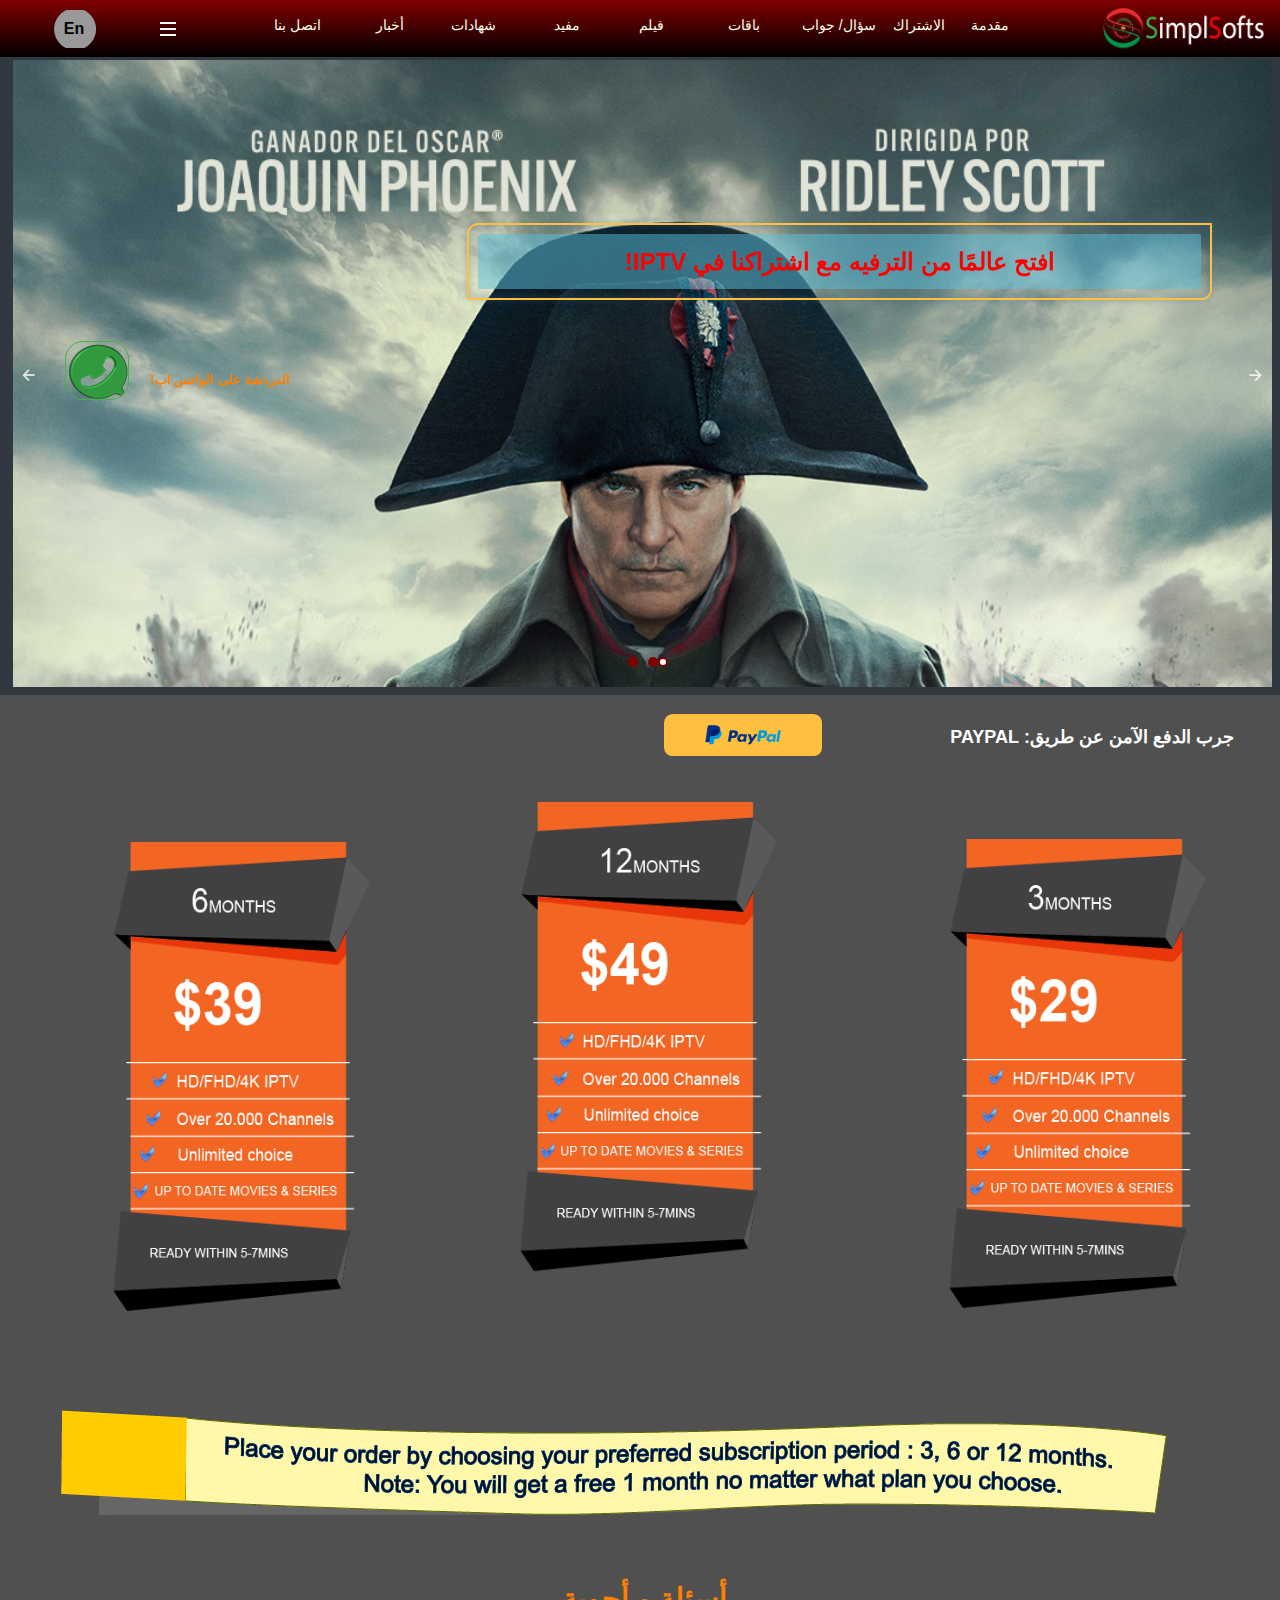
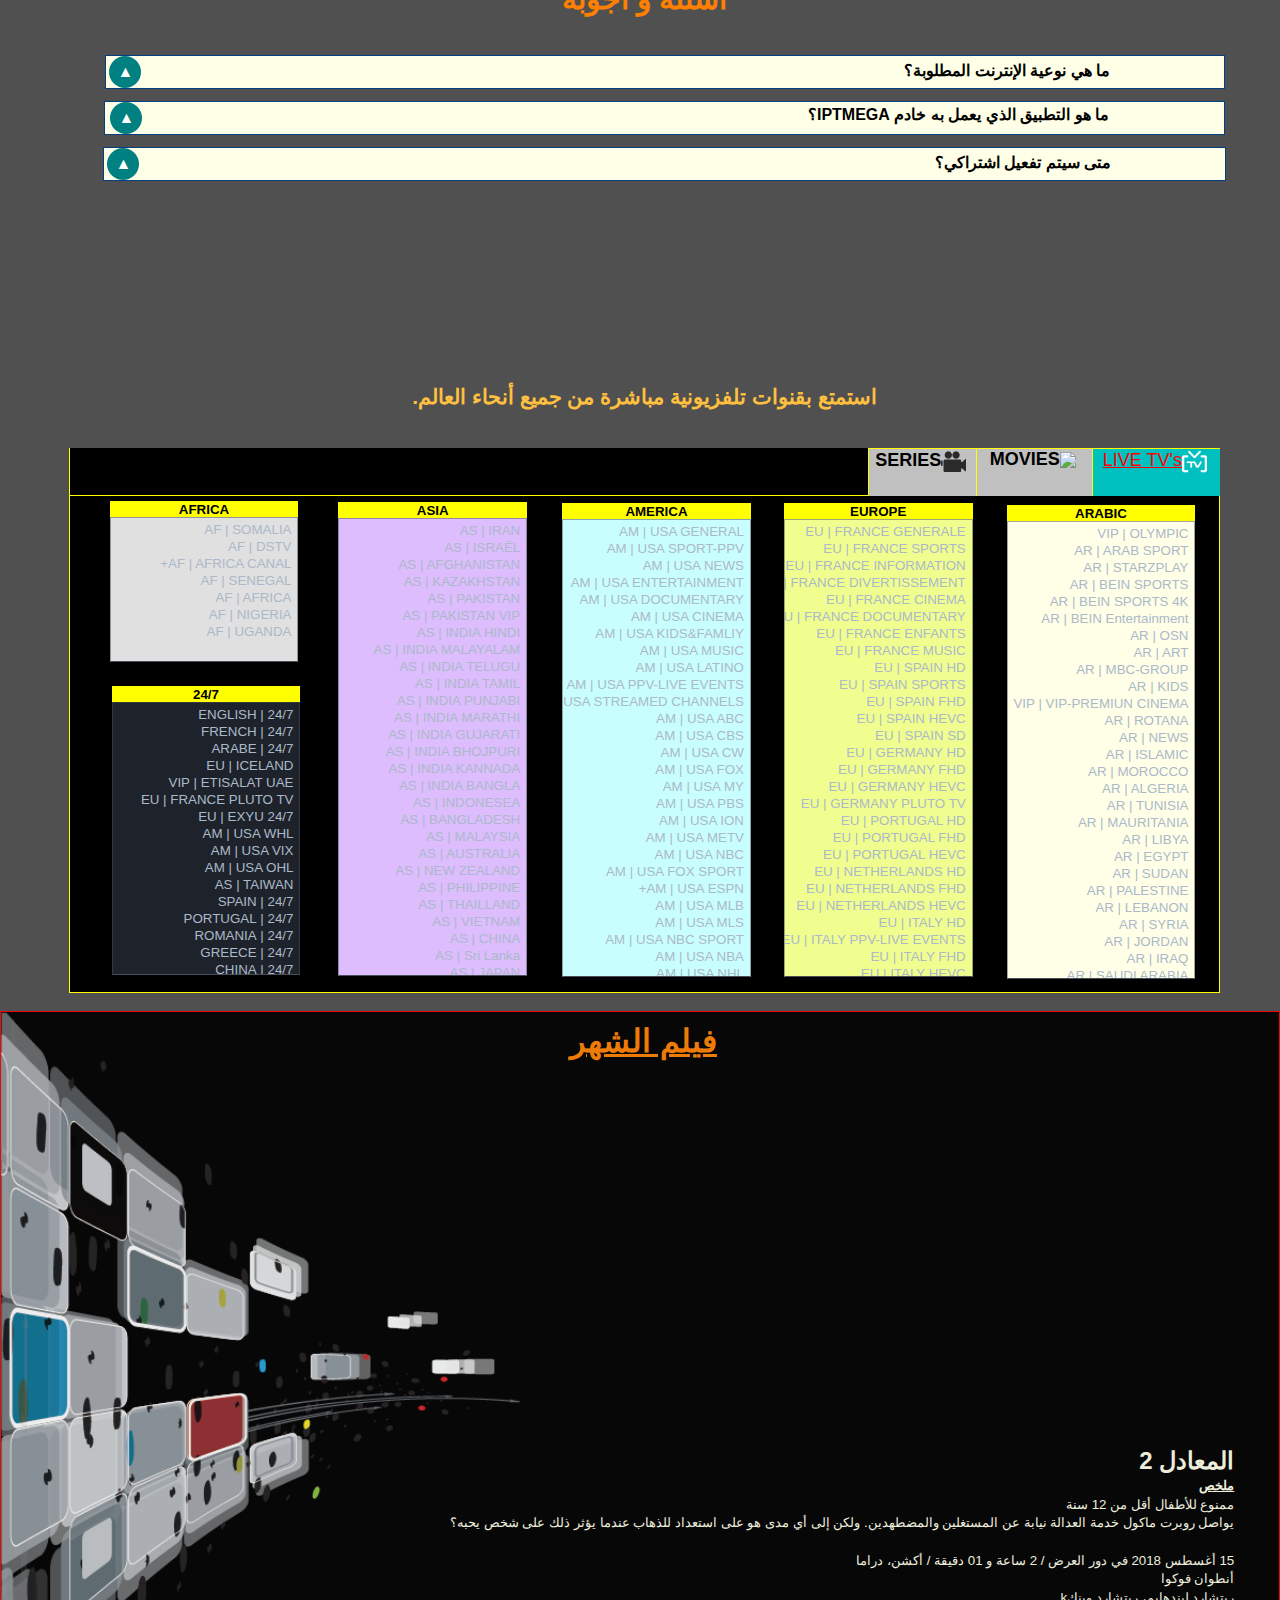
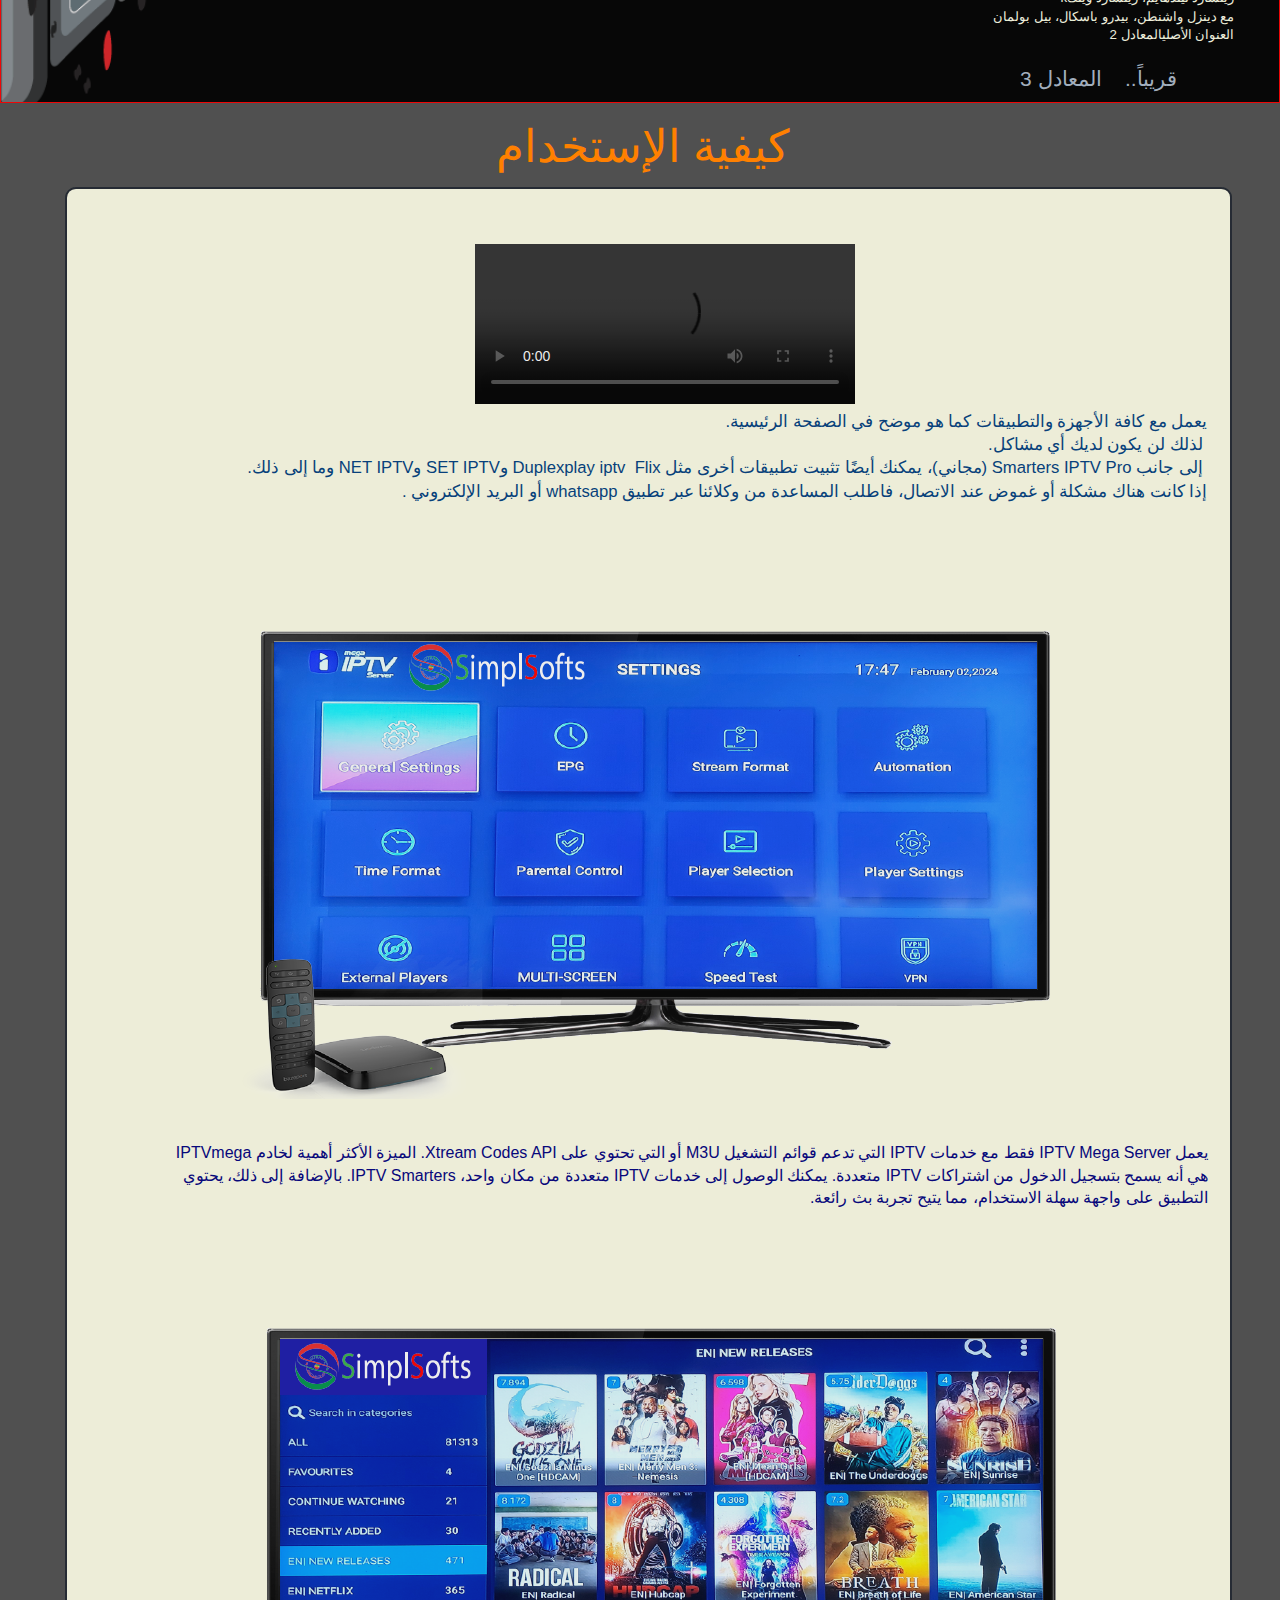
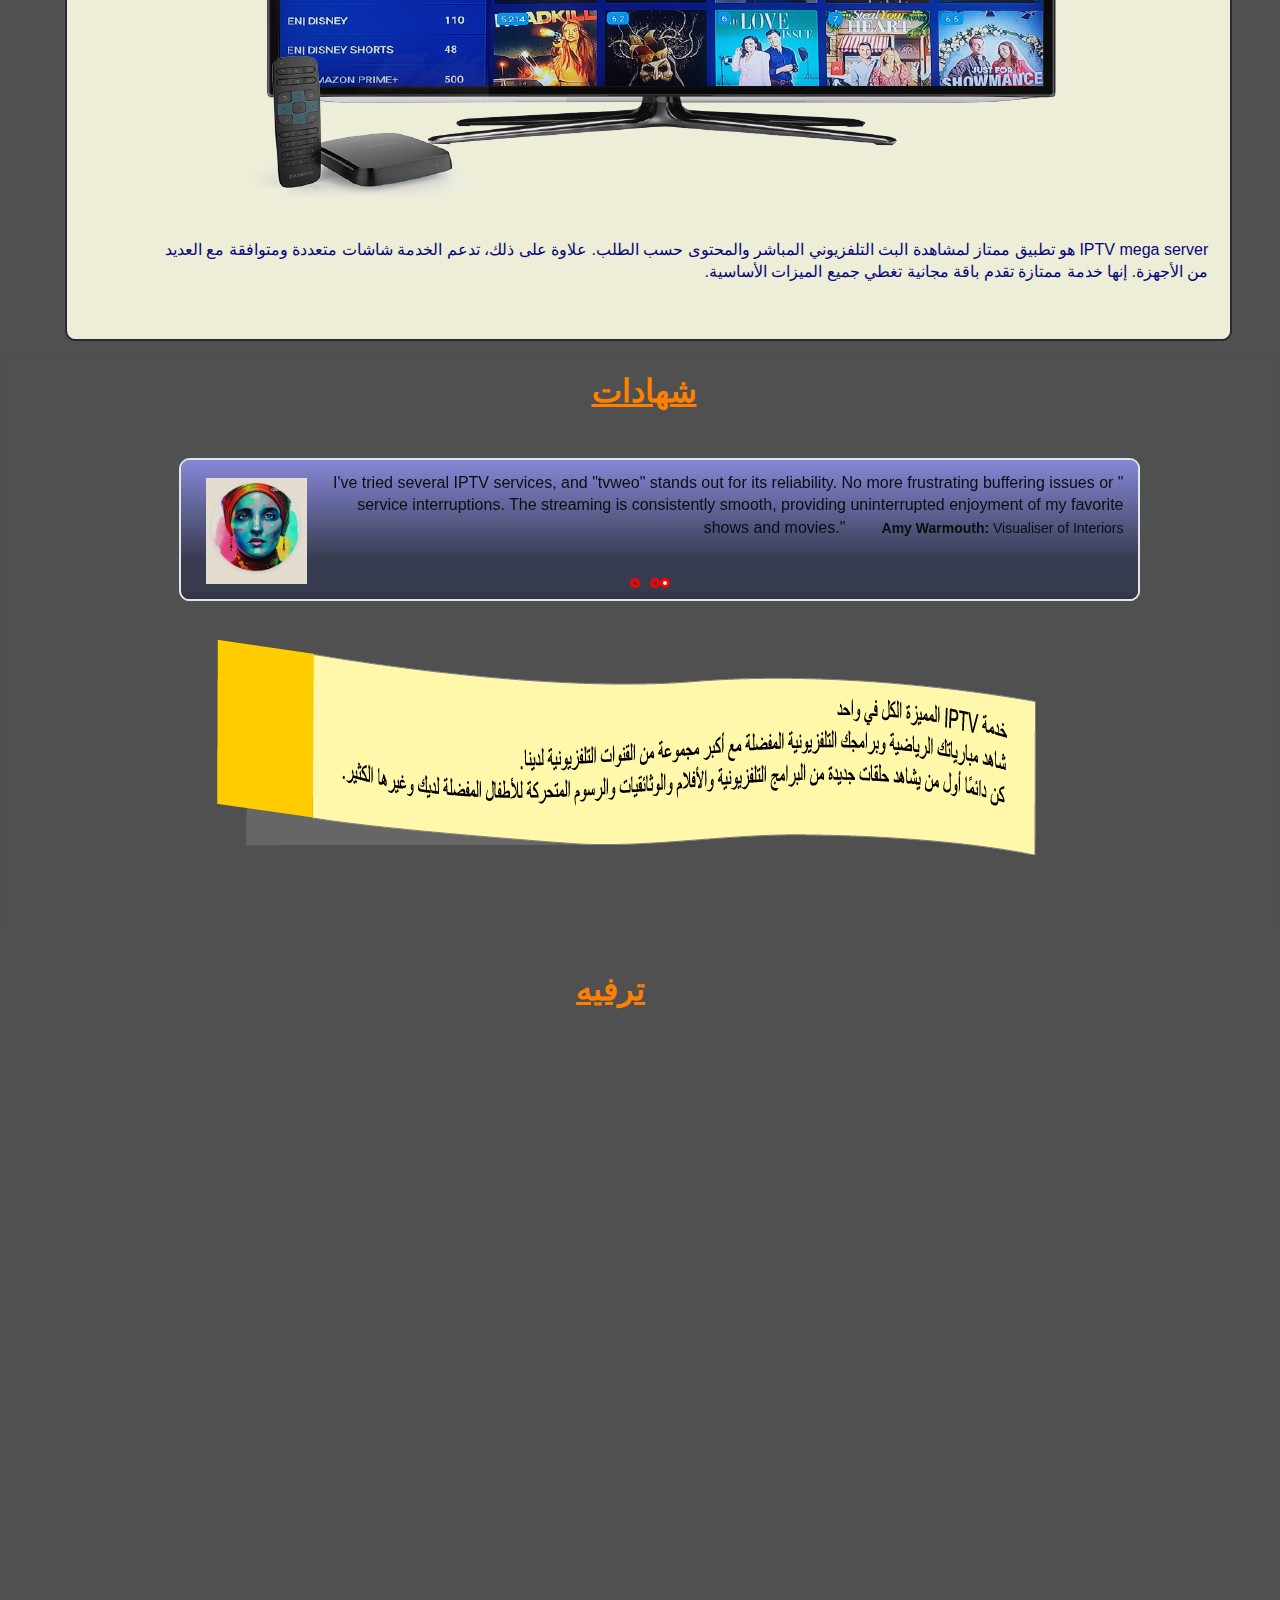
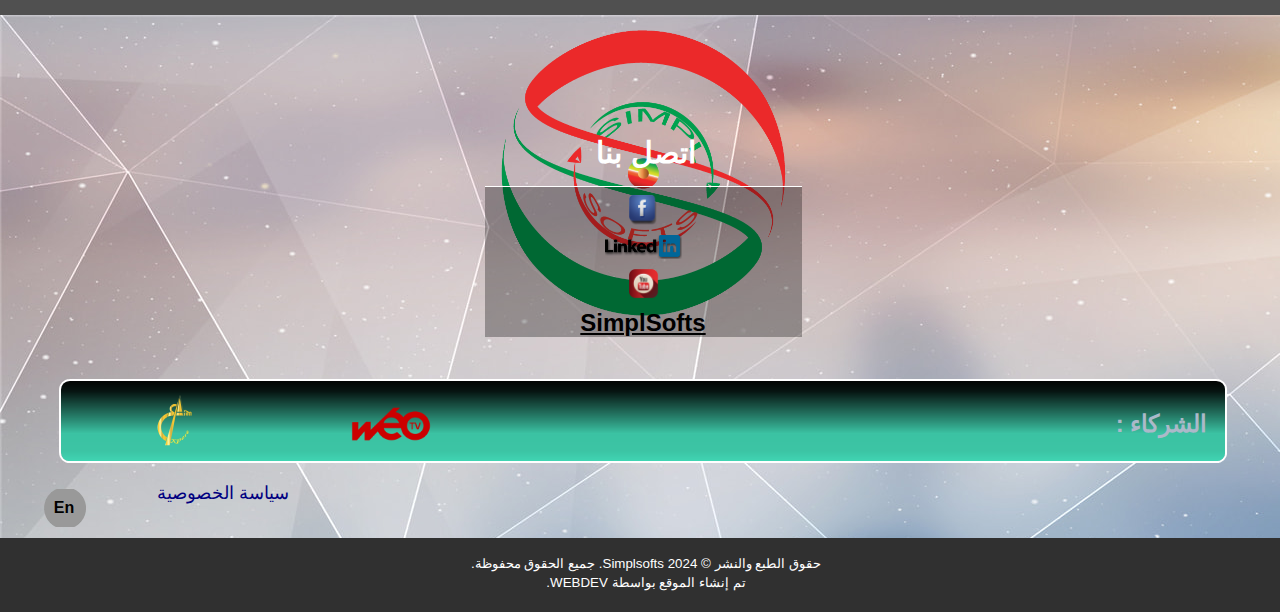
==== commit 6432c089: "Add files via upload" ====
--- a/L19/index.html
+++ b/L19/index.html
@@ -1,5 +1,5 @@
 <!DOCTYPE html>
-<!-- Presentation 02/03/2024 16:08 WEBDEV 25 25.0.204.0 --><html lang="ar" class="htmlstd html5"  dir=rtl>
+<!-- Presentation 02/03/2024 16:38 WEBDEV 25 25.0.204.0 --><html lang="ar" class="htmlstd html5"  dir=rtl>
 <head><meta http-equiv="Content-Type" content="text/html; charset=UTF-8">
 <title>SIMPLSOFTS</title><meta name="generator" content="WEBDEV">
 <meta http-equiv="x-ua-compatible" content="ie=edge,requiresActiveX=true"><meta name="viewport" content="width=device-width, initial-scale=1"><meta name="apple-itunes-app" content="app-id=1016437412">
@@ -7,24 +7,24 @@
 <link rel="shortcut icon" type="image/x-icon" href="res/SIMPLSOFT-ConvertImage_8066EB5E_.png">
 <style type="text/css">.wblien,.wblienHorsZTR {border:0;background:transparent;padding:0;text-align:center;box-shadow:none;_line-height:normal;-webkit-box-decoration-break: clone;box-decoration-break: clone; color:#ffffff;}.wblienHorsZTR {border:0 !important;background:transparent !important;outline-width:0 !important;} .wblienHorsZTR:not([class^=l-]) {box-shadow: none !important;}a:active{}a:visited{}</style><link rel="stylesheet" type="text/css" href="res/standard.css?10001a69bbb51">
 <link rel="stylesheet" type="text/css" href="res/static.css?10002690cf72e">
-<style type="text/css">.webdevclass-riche { transition:font-size 300ms; }</style><link rel="stylesheet" type="text/css" href="Ankaa250AnkaaEfemDeep_rwd.css?100005a2a4c65">
-<link rel="stylesheet" type="text/css" href="SIMPLSOFTS250AnkaaEfemDeep_rwd.css?100000cb4aba5">
-<link rel="stylesheet" type="text/css" href="palette-SIMPLSOFTS_rwd.css?10000a1b00a3f">
-<link rel="stylesheet" type="text/css" href="palette-EfemDeep_rwd.css?10000a6e3fa30">
+<style type="text/css">.webdevclass-riche { transition:font-size 300ms; }</style><link rel="stylesheet" type="text/css" href="Ankaa250AnkaaEfemDeep_rwd.css?1000034554ef5">
+<link rel="stylesheet" type="text/css" href="SIMPLSOFTS250AnkaaEfemDeep_rwd.css?1000059688e78">
+<link rel="stylesheet" type="text/css" href="palette-SIMPLSOFTS_rwd.css?10000d8fe0088">
+<link rel="stylesheet" type="text/css" href="palette-EfemDeep_rwd.css?1000010a47927">
 <link rel="stylesheet" type="text/css" href="res/WDMenu.css?100009f1083b0">
-<link rel="stylesheet" type="text/css" href="Presentation_rtl_style.css?100006772b97a">
+<link rel="stylesheet" type="text/css" href="Presentation_rtl_style.css?1000044e43ca0">
 <style type="text/css">
 a {text-decoration:none;}
 a:hover {text-decoration:underline;}
-body{ position:relative;line-height:normal;height:auto; min-height:100%; color:#abb9c9;} body{}html {background-color:#ffffff;position:relative;}#page{position:relative;background-attachment:fixed;background-position:center center ;background-repeat:no-repeat;background-size:cover;background-image:url('../ext/background.jpg');}html {height:100%;overflow-x:hidden;} body,form {height:auto; min-height:100%;margin:0 auto !important;box-sizing:border-box;} html, form {height:100%;}body {background:none;}</style><style type="text/css">
+body{ position:relative;line-height:normal;height:auto; min-height:100%; color:#abb9c9;} body{}html {background-color:#ffffff;position:relative;}#page{position:relative;background-position:center top ; background-color:#505050;}html {height:100%;overflow-x:hidden;} body,form {height:auto; min-height:100%;margin:0 auto !important;box-sizing:border-box;} html, form {height:100%;}body {background:none;}</style><style type="text/css">
 
-</style><style type="text/css">#A18{background-color:inherit;background-image:linear-gradient(90.00deg , #30C8E6 0, #42D8B5 100%);}.l-6{background-attachment:fixed;background-color:#303030;background-image:url(napoleon_ver5_xlg.jpg);background-position:center top ;background-repeat:no-repeat;background-size:cover;}.A18_1-sty10001{background-attachment:fixed;background-color:#303030;background-image:url(napoleon_ver5_xlg.jpg);background-position:center top ;background-repeat:no-repeat;background-size:cover;}.l-7{background-attachment:fixed;background-color:#303030;background-image:url(beekeeper_xlg.jpg);background-position:center top ;background-repeat:no-repeat;background-size:cover;}.A18_2-sty10001{background-attachment:fixed;background-color:#303030;background-image:url(beekeeper_xlg.jpg);background-position:center top ;background-repeat:no-repeat;background-size:cover;}.l-8{background-attachment:fixed;background-color:#000000;background-image:url(1119860.jpg);background-position:left top ;background-repeat:no-repeat;background-size:cover;}.A18_3-sty10001{background-attachment:fixed;background-color:#000000;background-image:url(1119860.jpg);background-position:left top ;background-repeat:no-repeat;background-size:cover;}.A18-sty10001{background-color:inherit;background-image:linear-gradient(90.00deg , #30C8E6 0, #42D8B5 100%);}.A18-sty10621{background-color:#800000;border-left-color:#800000;border-top-color:#800000;border-right-color:#800000;border-bottom-color:#800000;border-radius:10px;}.A18-sty10615{background-image:url(res/BAN_Geometric_Arrow_Left250_AnkaaEfem_Deep.png);opacity:0.80;}.A18-sty10617{background-image:url(res/BAN_Geometric_Arrow_Right250_AnkaaEfem_Deep.png);opacity:0.80;}#A63{background-color:transparent;}#A64,#bzA64{color:#FFFFFF;background-color:transparent;}#tzA86,#tzA86{font-weight:bold;color:#FF8000;text-align:right;}#tzA86.wbSurvol,#tzA86.wbSurvol,#tzA86:hover,#tzA86:hover{color:#FF0000;-ms-transform:skew(10.00deg,5.00deg);-moz-transform:skew(10.00deg,5.00deg);-webkit-transform:skew(10.00deg,5.00deg);-o-transform:skew(10.00deg,5.00deg);transform:skew(10.00deg,5.00deg);}.padding#tzA86.wbSurvol,.webdevclass-riche #tzA86.wbSurvol,.webdevclass-riche#tzA86.wbSurvol,.padding#tzA86.wbSurvol,.webdevclass-riche #tzA86.wbSurvol,.webdevclass-riche#tzA86.wbSurvol,.padding#tzA86:hover,.webdevclass-riche #tzA86:hover,.webdevclass-riche#tzA86:hover,.padding#tzA86:hover,.webdevclass-riche #tzA86:hover,.webdevclass-riche#tzA86:hover{padding-left:0;}.A63-sty10001{background-color:transparent;}#A125,#tzA125{font-weight:bold;color:#FFFF00;background-color:rgba(91,192,222,0.50);-ms-transition:background-color 150ms ease-out 0ms;-moz-transition:background-color 150ms ease-out 0ms;-webkit-transition:background-color 150ms ease-out 0ms;-o-transition:background-color 150ms ease-out 0ms;transition:background-color 150ms ease-out 0ms;}#A125.wbSurvol,#tzA125.wbSurvol,#A125:hover,#tzA125:hover{background-color:#5BC0DE;}#A28.wbSurvol,#A28:hover{-ms-transform:skew(3.00deg,3.00deg);-moz-transform:skew(3.00deg,3.00deg);-webkit-transform:skew(3.00deg,3.00deg);-o-transform:skew(3.00deg,3.00deg);transform:skew(3.00deg,3.00deg);}#A24.wbSurvol,#A24:hover{-ms-transform:skew(3.00deg,3.00deg);-moz-transform:skew(3.00deg,3.00deg);-webkit-transform:skew(3.00deg,3.00deg);-o-transform:skew(3.00deg,3.00deg);transform:skew(3.00deg,3.00deg);}#A26.wbSurvol,#A26:hover{-ms-transform:skew(3.00deg,3.00deg);-moz-transform:skew(3.00deg,3.00deg);-webkit-transform:skew(3.00deg,3.00deg);-o-transform:skew(3.00deg,3.00deg);transform:skew(3.00deg,3.00deg);}#A22{cursor:pointer;}@media only all and (max-width: 1025px){#A22{cursor:pointer;}}@media only all and (max-width: 581px){#A22{cursor:pointer;}}.dzA22{width:140px;height:24px;;overflow-x:hidden;;overflow-y:hidden;position:static;}#tzA19,#tzA19{font-size:large;font-size:1.125rem;font-weight:bold;color:#FFFFFF;}#A50{-ms-animation:defil1 3000ms linear 0ms infinite normal none;-moz-animation:defil1 3000ms linear 0ms infinite normal none;-webkit-animation:defil1 3000ms linear 0ms infinite normal none;-o-animation:defil1 3000ms linear 0ms infinite normal none;animation:defil1 3000ms linear 0ms infinite normal none;}@media only all and (max-width: 1025px){#A50{-ms-animation:defil1 500ms linear 0ms infinite alternate-reverse none;-moz-animation:defil1 500ms linear 0ms infinite alternate-reverse none;-webkit-animation:defil1 500ms linear 0ms infinite alternate-reverse none;-o-animation:defil1 500ms linear 0ms infinite alternate-reverse none;animation:defil1 500ms linear 0ms infinite alternate-reverse none;}}@media only all and (max-width: 581px){#A50{-ms-animation:defil1 500ms linear 0ms infinite alternate-reverse none;-moz-animation:defil1 500ms linear 0ms infinite alternate-reverse none;-webkit-animation:defil1 500ms linear 0ms infinite alternate-reverse none;-o-animation:defil1 500ms linear 0ms infinite alternate-reverse none;animation:defil1 500ms linear 0ms infinite alternate-reverse none;}}#tzA32,#tzA32{font-size:30px;font-size:1.875rem;font-weight:bold;color:#FF8000;text-align:center;}#con-A48,#bzcon-A48{border-style:solid;border-width:1px;border-color:#003f80;border-collapse:collapse;empty-cells:show;border-spacing:0;}#H-A48{cursor:pointer;}#A78{background-color:#008080;}#A96,#tzA96{background-image:url(res/watch%20v=Qe7z440Ue3o_CE_.png);}.l-22{}#con-A97,#bzcon-A97{border-style:solid;border-width:1px;border-color:#003f80;border-collapse:collapse;empty-cells:show;border-spacing:0;}#H-A97{cursor:pointer;}#A98{background-color:#008080;}.dzA52{;overflow-x:hidden;;overflow-y:hidden;position:static;}.l-23{}#con-A82,#bzcon-A82{border-style:solid;border-width:1px;border-color:#003f80;border-collapse:collapse;empty-cells:show;border-spacing:0;}#H-A82{cursor:pointer;}#A103{background-color:#008080;}.dzA106{;overflow-x:hidden;;overflow-y:hidden;position:static;}.l-24{}#con-A33 td.WDOC{border-top:none;border-right:solid 1px #ffff00;border-bottom:solid 1px #ffff00;border-left:solid 1px #ffff00;border-collapse:collapse;empty-cells:show;border-spacing:0;}#con-A33 td.WDOT{border-top:none;border-right:none;border-bottom:solid 1px #ffff00;border-left:solid 1px #ffff00;border-collapse:collapse;empty-cells:show;border-spacing:0;}#A33_1{cursor:pointer;border-top:solid 1px #ffff00;border-right:none;border-bottom:solid 1px #ffff00;border-left:solid 1px #ffff00;border-collapse:collapse;empty-cells:show;border-spacing:0;}#A33_1{border-bottom-width:0px;}#A107,#bzA107{background-color:#FFFFE8;cursor:pointer;}@media only all and (max-width: 1025px){#A107,#bzA107{cursor:pointer;}}@media only all and (max-width: 581px){#A107,#bzA107{cursor:pointer;}}#lzA107,#lztzA107{font-weight:bold;color:#000000;text-align:center;background-color:#FFFF00;cursor:pointer;}@media only all and (max-width: 1025px){#lzA107,#lztzA107{cursor:pointer;}}@media only all and (max-width: 581px){#lzA107,#lztzA107{cursor:pointer;}}#A109,#bzA109{background-color:#F0FE8F;cursor:pointer;}@media only all and (max-width: 1025px){#A109,#bzA109{cursor:pointer;}}@media only all and (max-width: 581px){#A109,#bzA109{cursor:pointer;}}#lzA109,#lztzA109{font-weight:bold;color:#000000;text-align:center;background-color:#FFFF00;cursor:pointer;}@media only all and (max-width: 1025px){#lzA109,#lztzA109{cursor:pointer;}}@media only all and (max-width: 581px){#lzA109,#lztzA109{cursor:pointer;}}#A110,#bzA110{background-color:#C9FEFE;cursor:pointer;}@media only all and (max-width: 1025px){#A110,#bzA110{cursor:pointer;}}@media only all and (max-width: 581px){#A110,#bzA110{cursor:pointer;}}#lzA110,#lztzA110{font-weight:bold;color:#000000;text-align:center;background-color:#FFFF00;cursor:pointer;}@media only all and (max-width: 1025px){#lzA110,#lztzA110{cursor:pointer;}}@media only all and (max-width: 581px){#lzA110,#lztzA110{cursor:pointer;}}#A111,#bzA111{background-color:#DDBDFE;cursor:pointer;}@media only all and (max-width: 1025px){#A111,#bzA111{cursor:pointer;}}@media only all and (max-width: 581px){#A111,#bzA111{cursor:pointer;}}#lzA111,#lztzA111{font-weight:bold;color:#000000;text-align:center;background-color:#FFFF00;cursor:pointer;}@media only all and (max-width: 1025px){#lzA111,#lztzA111{cursor:pointer;}}@media only all and (max-width: 581px){#lzA111,#lztzA111{cursor:pointer;}}#A112,#bzA112{cursor:pointer;}@media only all and (max-width: 1025px){#A112,#bzA112{cursor:pointer;}}@media only all and (max-width: 581px){#A112,#bzA112{cursor:pointer;}}#lzA112,#lztzA112{font-weight:bold;color:#000000;text-align:center;background-color:#FFFF00;cursor:pointer;}@media only all and (max-width: 1025px){#lzA112,#lztzA112{cursor:pointer;}}@media only all and (max-width: 581px){#lzA112,#lztzA112{cursor:pointer;}}#A113,#bzA113{background-color:#E0E0E0;cursor:pointer;}@media only all and (max-width: 1025px){#A113,#bzA113{cursor:pointer;}}@media only all and (max-width: 581px){#A113,#bzA113{cursor:pointer;}}#lzA113,#lztzA113{font-weight:bold;color:#000000;text-align:center;background-color:#FFFF00;cursor:pointer;}@media only all and (max-width: 1025px){#lzA113,#lztzA113{cursor:pointer;}}@media only all and (max-width: 581px){#lzA113,#lztzA113{cursor:pointer;}}#A33_2{cursor:pointer;border-top:solid 1px #ffff00;border-right:none;border-bottom:solid 1px #ffff00;border-left:solid 1px #ffff00;border-collapse:collapse;empty-cells:show;border-spacing:0;}#A33_2{border-bottom-width:0px;}#A114,#bzA114{background-color:#FFFFE8;cursor:pointer;}@media only all and (max-width: 1025px){#A114,#bzA114{cursor:pointer;}}@media only all and (max-width: 581px){#A114,#bzA114{cursor:pointer;}}#lzA114,#lztzA114{font-weight:bold;color:#000000;text-align:center;background-color:#FFFF00;cursor:pointer;}@media only all and (max-width: 1025px){#lzA114,#lztzA114{cursor:pointer;}}@media only all and (max-width: 581px){#lzA114,#lztzA114{cursor:pointer;}}#A33_3{cursor:pointer;border-top:solid 1px #ffff00;border-right:none;border-bottom:solid 1px #ffff00;border-left:solid 1px #ffff00;border-collapse:collapse;empty-cells:show;border-spacing:0;}#A33_3{border-bottom-width:0px;}#A115,#bzA115{background-color:#FFFFE8;cursor:pointer;}@media only all and (max-width: 1025px){#A115,#bzA115{cursor:pointer;}}@media only all and (max-width: 581px){#A115,#bzA115{cursor:pointer;}}#lzA115,#lztzA115{font-weight:bold;color:#000000;text-align:center;background-color:#FFFF00;cursor:pointer;}@media only all and (max-width: 1025px){#lzA115,#lztzA115{cursor:pointer;}}@media only all and (max-width: 581px){#lzA115,#lztzA115{cursor:pointer;}}#tzA20,#tzA20{font-weight:bold;color:#FFC040;text-align:center;}@media only all and (max-width: 1025px){#tzA20,#tzA20{font-size:large;font-size:1.125rem;}}@media only all and (max-width: 581px){#tzA20,#tzA20{font-size:medium;font-size:1rem;}}#A34{background-color:inherit;}.A34-sty10001{background-color:inherit;}.l-57{background-attachment:scroll;background-color:#000000;background-image:url(../ext/pngegg%20%282%29.png);background-position:left center ;background-repeat:no-repeat;opacity:0.90;border-top-width:0;border-right-width:0;border-bottom-width:0;border-left-width:0;border-left:1px solid #FF0000;border-top:1px solid #FF0000;border-right:1px solid #FF0000;border-bottom:1px solid #FF0000;border-radius:0;background-size:contain;}.A39-sty10001{background-attachment:scroll;background-color:#000000;background-image:url(../ext/pngegg%20%282%29.png);background-position:left center ;background-repeat:no-repeat;opacity:0.90;border-top-width:0;border-right-width:0;border-bottom-width:0;border-left-width:0;border-left:1px solid #FF0000;border-top:1px solid #FF0000;border-right:1px solid #FF0000;border-bottom:1px solid #FF0000;border-radius:0;background-size:contain;}#dzczA35,#dzczA35{opacity:0.90;}#A101,#tzA101{background-image:url(res/instalplayerM_CE_.png);}.dzA37{;overflow-x:hidden;;overflow-y:hidden;position:static;}.padding#A36,.webdevclass-riche #A36,.webdevclass-riche#A36,.padding#tzA36,.webdevclass-riche #tzA36,.webdevclass-riche#tzA36{padding-right:-1px;}.dzA71{;overflow-x:hidden;;overflow-y:hidden;position:static;}#tzA62,#tzA62{font-size:45px;font-size:2.8125rem;color:#FF8000;text-align:center;}#A40{background-color:transparent;}#dzczA72,#dzczA72{opacity:0.85;}.padding#A76,.webdevclass-riche #A76,.webdevclass-riche#A76,.padding#tzA76,.webdevclass-riche #tzA76,.webdevclass-riche#tzA76{padding-right:-1px;}.dzA77{width:110px;height:106px;;overflow-x:hidden;;overflow-y:hidden;position:static;}.l-74{}#dzczA51,#dzczA51{opacity:0.85;}.dzA81{width:122px;height:101px;;overflow-x:hidden;;overflow-y:hidden;position:static;}.l-75{}#dzczA83,#dzczA83{opacity:0.85;}.padding#A84,.webdevclass-riche #A84,.webdevclass-riche#A84,.padding#tzA84,.webdevclass-riche #tzA84,.webdevclass-riche#tzA84{padding-right:-1px;}.dzA85{width:110px;height:106px;;overflow-x:hidden;;overflow-y:hidden;position:static;}.l-76{}.A40-sty10001{background-color:transparent;}.A40-sty10621{border-left-width:3px;border-left-color:#FF0000;border-top-width:3px;border-top-color:#FF0000;border-right-width:3px;border-right-color:#FF0000;border-bottom-width:3px;border-bottom-color:#FF0000;}.A40-sty10615{background-image:url(res/BAN_Default_Arrow_Left250_AnkaaEfem_Deep.png);}.A40-sty10617{background-image:url(res/BAN_Default_Arrow_Right250_AnkaaEfem_Deep.png);}.l-72{border-top-width:0;border-right-width:0;border-bottom-width:0;border-left-width:0;border-left:1px solid #484F59;border-top:1px solid #484F59;border-right:1px solid #484F59;border-bottom:1px solid #484F59;border-radius:0;}.A27-sty10001{border-top-width:0;border-right-width:0;border-bottom-width:0;border-left-width:0;border-left:1px solid #484F59;border-top:1px solid #484F59;border-right:1px solid #484F59;border-bottom:1px solid #484F59;border-radius:0;}#A54,#tzA54{background-image:url(res/watch%20v=CHKn-yDCE2w%26t=8s_CE_.png);}#A56,#tzA56{background-image:url(res/watch%20v=l_K7y1BTDIE%26t=9s_CE_.png);}#A58,#tzA58{background-image:url(res/watch%20v=A3xaMZZooVs%26t=4s_CE_.png);}#A66,#tzA66{background-image:url(res/watch%20v=8ZYhuvIv1pA%26t=2s_CE_.png);}#A68,#tzA68{background-image:url(res/watch%20v=YXtWPVFk5TQ_CE_.png);}#A79,#tzA79{background-image:url(res/watch%20v=ayPesvG86gE_CE_.png);}#A89{background-color:inherit;}#A91,#tzA91{font-size:large;font-size:1.125rem;color:#000080;text-align:center;}#A117{background-color:inherit;}#H-A118{cursor:pointer;}#A120,#tzA120,#bzA120{font-size:26px;font-size:1.625rem;color:#FFFFFF;text-align:center;vertical-align:top;background-color:rgba(0,0,0,0.30);border-top:1px solid #FFFFFF;}.padding#A120,.webdevclass-riche #A120,.webdevclass-riche#A120,.padding#tzA120,.webdevclass-riche #tzA120,.webdevclass-riche#tzA120,.padding#bzA120,.webdevclass-riche #bzA120,.webdevclass-riche#bzA120{padding-top:8px;}.dzA129{width:77px;;overflow-x:hidden;;overflow-y:hidden;position:relative;}.dzA130{width:100%;;overflow-x:hidden;;overflow-y:hidden;position:relative;}.dzA131{width:100%;;overflow-x:hidden;;overflow-y:hidden;position:relative;}.dzA121{width:100%;;overflow-x:hidden;;overflow-y:hidden;position:relative;}.dzA124{width:100%;;overflow-x:hidden;;overflow-y:hidden;position:relative;}.dzA127{width:112px;;overflow-x:hidden;;overflow-y:hidden;position:relative;}.l-113{font-family:Roboto, Helvetica, Arial, sans-serif;font-size:14px;font-size:0.875rem;border-left:none;border-top:none;border-right:none;border-bottom:none;}.A118-sty10001{font-family:Roboto, Helvetica, Arial, sans-serif;font-size:14px;font-size:0.875rem;border-left:none;border-top:none;border-right:none;border-bottom:none;}#A128,#tzA128{font-size:30px;font-size:1.875rem;font-weight:bold;color:#FFFFFF;text-align:center;vertical-align:bottom;}.padding#A128,.webdevclass-riche #A128,.webdevclass-riche#A128,.padding#tzA128,.webdevclass-riche #tzA128,.webdevclass-riche#tzA128{padding-bottom:10px;padding-left:0;}.l-109{background-color:inherit;background-image:url(res/SIMPLSOFT-ConvertImage_8066EB5E_.png);background-position:center center ;background-repeat:no-repeat;border-radius:50%;background-size:cover;}.A8-sty10001{background-color:inherit;background-image:url(res/SIMPLSOFT-ConvertImage_8066EB5E_.png);background-position:center center ;background-repeat:no-repeat;border-radius:50%;background-size:cover;}.A117-sty10001{background-color:inherit;}.dzA116{width:100%;;overflow-x:hidden;;overflow-y:hidden;position:relative;}.dzA90{width:100%;;overflow-x:hidden;;overflow-y:hidden;position:relative;}#tzA93,#tzA93{font-size:x-large;font-size:1.5rem;font-weight:bold;}#A70{font-weight:bold;color:#000000;}.A89-sty10001{background-color:inherit;}.l-108{background-image:url(res/3D_447DAF7F_.png);}.A88-sty10001{background-image:url(res/3D_447DAF7F_.png);}#A44,#tzA44{color:#222831;text-align:center;vertical-align:middle;}.dzA2{width:189px;height:47px;;overflow-x:hidden;;overflow-y:hidden;position:static;}.A3-sty10001{font-family:Arial, Helvetica, sans-serif;font-size:14px;font-size:0.875rem;color:#FFFFE8;text-align:center;vertical-align:middle;border-left:none;border-top:none;border-right:none;border-bottom:1px solid rgba(255,255,255,0.00);-ms-transition:border 300ms ease 0ms,padding 300ms ease 0ms;-moz-transition:border 300ms ease 0ms,padding 300ms ease 0ms;-webkit-transition:border 300ms ease 0ms,padding 300ms ease 0ms;-o-transition:border 300ms ease 0ms,padding 300ms ease 0ms;transition:border 300ms ease 0ms,padding 300ms ease 0ms;outline-width:0;}.htmlstd .padding.A3-sty10001,.htmlstd .webdevclass-riche .A3-sty10001,.htmlstd .webdevclass-riche.A3-sty10001{padding:10px 8px;}.A3-sty10001.wbSurvol,.A3-sty10001:hover{color:#FF8000;text-decoration:none ;border-bottom:3px solid #FFFFE8;-ms-transition:padding 100ms ease 0ms,border 100ms ease 0ms;-moz-transition:padding 100ms ease 0ms,border 100ms ease 0ms;-webkit-transition:padding 100ms ease 0ms,border 100ms ease 0ms;-o-transition:padding 100ms ease 0ms,border 100ms ease 0ms;transition:padding 100ms ease 0ms,border 100ms ease 0ms;}.htmlstd .padding.A3-sty10001.wbSurvol,.htmlstd .webdevclass-riche .A3-sty10001.wbSurvol,.htmlstd .webdevclass-riche.A3-sty10001.wbSurvol,.htmlstd .padding.A3-sty10001:hover,.htmlstd .webdevclass-riche .A3-sty10001:hover,.htmlstd .webdevclass-riche.A3-sty10001:hover{padding:10px 8px 8px;}.A3-sty10001.wbFocus,.A3-sty10001:focus{color:#FF0000;text-decoration:none ;outline:none;}.A3-sty10001.wbActif,.A3-sty10001:active{color:#FF8000;text-decoration:none ;border-bottom:3px solid #FF0000;}.htmlstd .padding.A3-sty10001.wbActif,.htmlstd .webdevclass-riche .A3-sty10001.wbActif,.htmlstd .webdevclass-riche.A3-sty10001.wbActif,.htmlstd .padding.A3-sty10001:active,.htmlstd .webdevclass-riche .A3-sty10001:active,.htmlstd .webdevclass-riche.A3-sty10001:active{padding:10px 8px 8px;}@media only all and (max-width: 1025px){.A3-sty10001{font-family:'Lucida Console', Monaco, monospace;font-size:12px;font-size:0.75rem;font-weight:bold;color:#FFFFE8;text-align:left;vertical-align:auto;background-color:#000000;}}@media only all and (max-width: 1025px){.htmlstd .padding.A3-sty10001,.htmlstd .webdevclass-riche .A3-sty10001,.htmlstd .webdevclass-riche.A3-sty10001{padding-right:8px;padding-left:8px;}}@media only all and (max-width: 1025px){.A3-sty10001.wbSurvol,.A3-sty10001:hover{border-bottom:3px solid rgba(63,81,181,0.00);}}@media only all and (max-width: 1025px){.htmlstd .padding.A3-sty10001.wbSurvol,.htmlstd .webdevclass-riche .A3-sty10001.wbSurvol,.htmlstd .webdevclass-riche.A3-sty10001.wbSurvol,.htmlstd .padding.A3-sty10001:hover,.htmlstd .webdevclass-riche .A3-sty10001:hover,.htmlstd .webdevclass-riche.A3-sty10001:hover{padding-right:8px;padding-left:8px;}}@media only all and (max-width: 1025px){.A3-sty10001.wbActif,.A3-sty10001:active{border-bottom:3px solid rgba(63,81,181,0.00);}}@media only all and (max-width: 1025px){.htmlstd .padding.A3-sty10001.wbActif,.htmlstd .webdevclass-riche .A3-sty10001.wbActif,.htmlstd .webdevclass-riche.A3-sty10001.wbActif,.htmlstd .padding.A3-sty10001:active,.htmlstd .webdevclass-riche .A3-sty10001:active,.htmlstd .webdevclass-riche.A3-sty10001:active{padding-right:8px;padding-left:8px;}}@media only all and (max-width: 581px){.A3-sty10001{font-size:14px;font-size:0.875rem;font-weight:bold;color:#FFFFE8;text-align:left;vertical-align:auto;}}@media only all and (max-width: 581px){.htmlstd .padding.A3-sty10001,.htmlstd .webdevclass-riche .A3-sty10001,.htmlstd .webdevclass-riche.A3-sty10001{padding-right:8px;padding-left:8px;}}@media only all and (max-width: 581px){.A3-sty10001.wbSurvol,.A3-sty10001:hover{border-bottom:3px solid rgba(63,81,181,0.00);}}@media only all and (max-width: 581px){.htmlstd .padding.A3-sty10001.wbSurvol,.htmlstd .webdevclass-riche .A3-sty10001.wbSurvol,.htmlstd .webdevclass-riche.A3-sty10001.wbSurvol,.htmlstd .padding.A3-sty10001:hover,.htmlstd .webdevclass-riche .A3-sty10001:hover,.htmlstd .webdevclass-riche.A3-sty10001:hover{padding-right:8px;padding-left:8px;}}@media only all and (max-width: 581px){.A3-sty10001.wbActif,.A3-sty10001:active{border-bottom:3px solid rgba(63,81,181,0.00);}}@media only all and (max-width: 581px){.htmlstd .padding.A3-sty10001.wbActif,.htmlstd .webdevclass-riche .A3-sty10001.wbActif,.htmlstd .webdevclass-riche.A3-sty10001.wbActif,.htmlstd .padding.A3-sty10001:active,.htmlstd .webdevclass-riche .A3-sty10001:active,.htmlstd .webdevclass-riche.A3-sty10001:active{padding-right:8px;padding-left:8px;}}.A3-sty10235{font-family:Roboto, Helvetica, Arial, sans-serif;color:#FFFFE8;text-align:center;background-color:#303030;}.A3-sty10235.wbSurvol,.A3-sty10235:hover{background-color:#800000;}.A3-sty10235.wbFocus,.A3-sty10235:focus{background-color:#800000;}.A3-sty10235.wbActif,.A3-sty10235:active{background-color:#800000;}@media only all and (max-width: 1025px){.A3-sty10235{color:#FFFFE8;}}@media only all and (max-width: 581px){.A3-sty10235{font-family:'Comic Sans MS', cursive;font-size:large;font-size:1.125rem;font-weight:bold;text-align:left;vertical-align:auto;border-top:1px solid #FFFF99;border-bottom:1px solid #FFFF99;outline:1px solid #E0E0E0;}}#A123{background-color:inherit;}#A4{background-color:inherit;background-image:url(res/Btn_Menu_Popup250_AnkaaEfem_Deep.png);}#A69{font-weight:bold;color:#000000;}.A123-sty10001{background-color:inherit;}.htmlstd .A1-sty10001.wbgrise{color:#909090;text-shadow:0 1px 0 rgba(255,255,255,0.50);}.htmlstd .padding.A1-sty10001.wbgrise,.htmlstd .webdevclass-riche .A1-sty10001.wbgrise,.htmlstd .webdevclass-riche.A1-sty10001.wbgrise{padding-left:0;}.A1-sty10735{font-family:'Times New Roman', Times, serif;color:#FFFFFF;letter-spacing:0.02em;text-align:center;text-transform:uppercase;vertical-align:middle;background-color:#30C8E6;border-radius:2px;box-shadow:0 2px 2px 0 rgba(171,185,201,0.14),0 3px 1px -2px rgba(171,185,201,0.20),0 1px 5px 0 rgba(171,185,201,0.12);}.A1-sty10735.wbSurvol,.A1-sty10735:hover{-ms-transition:box-shadow 280ms linear 0ms;-moz-transition:box-shadow 280ms linear 0ms;-webkit-transition:box-shadow 280ms linear 0ms;-o-transition:box-shadow 280ms linear 0ms;transition:box-shadow 280ms linear 0ms;}.A1-sty10735.wbFocus,.A1-sty10735:focus{box-shadow:0 0 8px 0 rgba(171,185,201,0.18),0 8px 16px 0 rgba(171,185,201,0.36);outline:none;outline:none;}.A1-sty10735.wbActif,.A1-sty10735:active{box-shadow:0 4px 5px 0 rgba(171,185,201,0.30),0 1px 10px 0 rgba(171,185,201,0.12),0 2px 4px -1px rgba(171,185,201,0.20);-ms-transition:box-shadow 280ms linear 0ms;-moz-transition:box-shadow 280ms linear 0ms;-webkit-transition:box-shadow 280ms linear 0ms;-o-transition:box-shadow 280ms linear 0ms;transition:box-shadow 280ms linear 0ms;outline:none;outline:none;}.htmlstd .padding.A1-sty10735.wbActif,.htmlstd .webdevclass-riche .A1-sty10735.wbActif,.htmlstd .webdevclass-riche.A1-sty10735.wbActif,.htmlstd .padding.A1-sty10735:active,.htmlstd .webdevclass-riche .A1-sty10735:active,.htmlstd .webdevclass-riche.A1-sty10735:active{padding-left:0;}.htmlstd .A1-sty10735.wbgrise{font-family:Arial, Helvetica, sans-serif;font-size:12px;font-size:0.75rem;color:#909090;text-align:center;vertical-align:middle;background-color:#FFB039;text-shadow:0 1px 0 rgba(255,255,255,0.50);}@media only all and (max-width: 1025px){.A1-sty10735{color:#FFFFE8;background-color:inherit;border-top:1px solid #DADADA;border-bottom:1px solid #DADADA;box-shadow:0 5px 5px 0 rgba(66,66,66,0.20);}}@media only all and (max-width: 581px){.A1-sty10735{color:#FFFF99;text-align:center;vertical-align:auto;background-color:inherit;opacity:0.50;border-top:1px solid #DADADA;border-bottom:1px solid #DADADA;box-shadow:0 5px 5px 0 rgba(66,66,66,0.20);}}.wbplanche{background-repeat:repeat;background-position:0% 0%;background-attachment:scroll;background-size:auto auto;background-origin:padding-box;}.wbplancheLibInc{_font-size:1px;}</style></head><body onclick="clWDUtil.pfGetTraitement('PRESENTATION',0,void 0)(event); " onload="clWDUtil.pfGetTraitement('PRESENTATION',15,void 0)(event); " class="wbRwd"><form name="PRESENTATION" action="index.html" target="_self" method="post" class="clearfix"><div class="h-0"><input type="hidden" name="WD_JSON_PROPRIETE_" value=""/><input type="hidden" name="WD_BUTTON_CLICK_" value=""><input type="hidden" name="WD_ACTION_" value=""></div><div  class="clearfix ancragecenter pos1"><div  id="page" class="clearfix ancragecenter pos2" data-window-width="1287" data-window-height="9096" data-width="1287" data-height="9096" data-media="[{'query':'@media only all and (max-width: 1025px)','attr':{'data-window-width':'1024','data-window-height':'8120','data-width':'1024','data-height':'17018'}},{'query':'@media only all and (max-width: 581px)','attr':{'data-window-width':'580','data-window-height':'8800','data-width':'580','data-height':'18168'}}]"><div  class="clearfix pos3"><div id="dwwA5" style="position:fixed;right:0px;top:0px;width:100%;height:57px;z-index:802;" class="wbEpingle ancragefixedl" style="position:fixed;right:0px;top:0px;width:100%;height:57px;z-index:802;" data-width="1287" data-media="[{'query':'@media only all and (max-width: 1025px)','attr':{'data-width':'1024','data-min-width':'0'}},{'query':'@media only all and (max-width: 581px)','attr':{'data-width':'580','data-min-width':'0'}}]"><table style=" width:100%;height:57px;"><tr><td style="background-color:#800000;" id="tzA5" class="l-123 wbEpingle padding wbEpingle valigntop" data-width="1287" data-media="[{'query':'@media only all and (max-width: 1025px)','attr':{'data-width':'1024','data-min-width':'0'}},{'query':'@media only all and (max-width: 581px)','attr':{'data-width':'580','data-min-width':'0'}}]"><table data-width="1287" data-media="[{'query':'@media only all and (max-width: 1025px)','attr':{'data-width':'1024','data-min-width':'0'}},{'query':'@media only all and (max-width: 581px)','attr':{'data-width':'580','data-min-width':'0'}}]" style=" width:100%; background-color:#800000;" id="A5" class="wbEpingle">
+</style><style type="text/css">#A18{background-color:inherit;background-image:linear-gradient(90.00deg , #30C8E6 0, #42D8B5 100%);}.l-6{background-attachment:fixed;background-color:#303030;background-image:url(napoleon_ver5_xlg.jpg);background-position:center top ;background-repeat:no-repeat;background-size:cover;}.A18_1-sty10001{background-attachment:fixed;background-color:#303030;background-image:url(napoleon_ver5_xlg.jpg);background-position:center top ;background-repeat:no-repeat;background-size:cover;}.l-7{background-attachment:fixed;background-color:#303030;background-image:url(beekeeper_xlg.jpg);background-position:center top ;background-repeat:no-repeat;background-size:cover;}.A18_2-sty10001{background-attachment:fixed;background-color:#303030;background-image:url(beekeeper_xlg.jpg);background-position:center top ;background-repeat:no-repeat;background-size:cover;}.l-8{background-attachment:fixed;background-color:#000000;background-image:url(1119860.jpg);background-position:left top ;background-repeat:no-repeat;background-size:cover;}.A18_3-sty10001{background-attachment:fixed;background-color:#000000;background-image:url(1119860.jpg);background-position:left top ;background-repeat:no-repeat;background-size:cover;}.A18-sty10001{background-color:inherit;background-image:linear-gradient(90.00deg , #30C8E6 0, #42D8B5 100%);}.A18-sty10621{background-color:#800000;border-left-color:#800000;border-top-color:#800000;border-right-color:#800000;border-bottom-color:#800000;border-radius:10px;}.A18-sty10615{background-image:url(res/BAN_Geometric_Arrow_Left250_AnkaaEfem_Deep.png);opacity:0.80;}.A18-sty10617{background-image:url(res/BAN_Geometric_Arrow_Right250_AnkaaEfem_Deep.png);opacity:0.80;}#A63{background-color:transparent;}#A64,#bzA64{color:#FFFFFF;background-color:transparent;}#tzA86,#tzA86{font-weight:bold;color:#FF8000;text-align:right;}#tzA86.wbSurvol,#tzA86.wbSurvol,#tzA86:hover,#tzA86:hover{color:#FF0000;-ms-transform:skew(10.00deg,5.00deg);-moz-transform:skew(10.00deg,5.00deg);-webkit-transform:skew(10.00deg,5.00deg);-o-transform:skew(10.00deg,5.00deg);transform:skew(10.00deg,5.00deg);}.padding#tzA86.wbSurvol,.webdevclass-riche #tzA86.wbSurvol,.webdevclass-riche#tzA86.wbSurvol,.padding#tzA86.wbSurvol,.webdevclass-riche #tzA86.wbSurvol,.webdevclass-riche#tzA86.wbSurvol,.padding#tzA86:hover,.webdevclass-riche #tzA86:hover,.webdevclass-riche#tzA86:hover,.padding#tzA86:hover,.webdevclass-riche #tzA86:hover,.webdevclass-riche#tzA86:hover{padding-left:0;}.A63-sty10001{background-color:transparent;}#A125,#tzA125{font-weight:bold;color:#FFFF00;background-color:rgba(91,192,222,0.50);-ms-transition:background-color 150ms ease-out 0ms;-moz-transition:background-color 150ms ease-out 0ms;-webkit-transition:background-color 150ms ease-out 0ms;-o-transition:background-color 150ms ease-out 0ms;transition:background-color 150ms ease-out 0ms;}#A125.wbSurvol,#tzA125.wbSurvol,#A125:hover,#tzA125:hover{background-color:#5BC0DE;}#A28.wbSurvol,#A28:hover{-ms-transform:skew(3.00deg,3.00deg);-moz-transform:skew(3.00deg,3.00deg);-webkit-transform:skew(3.00deg,3.00deg);-o-transform:skew(3.00deg,3.00deg);transform:skew(3.00deg,3.00deg);}#A24.wbSurvol,#A24:hover{-ms-transform:skew(3.00deg,3.00deg);-moz-transform:skew(3.00deg,3.00deg);-webkit-transform:skew(3.00deg,3.00deg);-o-transform:skew(3.00deg,3.00deg);transform:skew(3.00deg,3.00deg);}#A26.wbSurvol,#A26:hover{-ms-transform:skew(3.00deg,3.00deg);-moz-transform:skew(3.00deg,3.00deg);-webkit-transform:skew(3.00deg,3.00deg);-o-transform:skew(3.00deg,3.00deg);transform:skew(3.00deg,3.00deg);}#A22{cursor:pointer;}@media only all and (max-width: 1025px){#A22{cursor:pointer;}}@media only all and (max-width: 581px){#A22{cursor:pointer;}}.dzA22{width:140px;height:24px;;overflow-x:hidden;;overflow-y:hidden;position:static;}#tzA19,#tzA19{font-size:large;font-size:1.125rem;font-weight:bold;color:#FFFFFF;}#A50{-ms-animation:defil1 3000ms linear 0ms infinite normal none;-moz-animation:defil1 3000ms linear 0ms infinite normal none;-webkit-animation:defil1 3000ms linear 0ms infinite normal none;-o-animation:defil1 3000ms linear 0ms infinite normal none;animation:defil1 3000ms linear 0ms infinite normal none;}@media only all and (max-width: 1025px){#A50{-ms-animation:defil1 500ms linear 0ms infinite alternate-reverse none;-moz-animation:defil1 500ms linear 0ms infinite alternate-reverse none;-webkit-animation:defil1 500ms linear 0ms infinite alternate-reverse none;-o-animation:defil1 500ms linear 0ms infinite alternate-reverse none;animation:defil1 500ms linear 0ms infinite alternate-reverse none;}}@media only all and (max-width: 581px){#A50{-ms-animation:defil1 500ms linear 0ms infinite alternate-reverse none;-moz-animation:defil1 500ms linear 0ms infinite alternate-reverse none;-webkit-animation:defil1 500ms linear 0ms infinite alternate-reverse none;-o-animation:defil1 500ms linear 0ms infinite alternate-reverse none;animation:defil1 500ms linear 0ms infinite alternate-reverse none;}}#tzA32,#tzA32{font-size:30px;font-size:1.875rem;font-weight:bold;color:#FF8000;text-align:center;}#con-A48,#bzcon-A48{border-style:solid;border-width:1px;border-color:#003f80;border-collapse:collapse;empty-cells:show;border-spacing:0;}#H-A48{cursor:pointer;}#A78{background-color:#008080;}#A96,#tzA96{background-image:url(res/watch%20v=Qe7z440Ue3o_CE_.png);}.l-22{}#con-A97,#bzcon-A97{border-style:solid;border-width:1px;border-color:#003f80;border-collapse:collapse;empty-cells:show;border-spacing:0;}#H-A97{cursor:pointer;}#A98{background-color:#008080;}.dzA52{;overflow-x:hidden;;overflow-y:hidden;position:static;}.l-23{}#con-A82,#bzcon-A82{border-style:solid;border-width:1px;border-color:#003f80;border-collapse:collapse;empty-cells:show;border-spacing:0;}#H-A82{cursor:pointer;}#A103{background-color:#008080;}.dzA106{;overflow-x:hidden;;overflow-y:hidden;position:static;}.l-24{}#con-A33 td.WDOC{border-top:none;border-right:solid 1px #ffff00;border-bottom:solid 1px #ffff00;border-left:solid 1px #ffff00;border-collapse:collapse;empty-cells:show;border-spacing:0;}#con-A33 td.WDOT{border-top:none;border-right:none;border-bottom:solid 1px #ffff00;border-left:solid 1px #ffff00;border-collapse:collapse;empty-cells:show;border-spacing:0;}#A33_1{cursor:pointer;border-top:solid 1px #ffff00;border-right:none;border-bottom:solid 1px #ffff00;border-left:solid 1px #ffff00;border-collapse:collapse;empty-cells:show;border-spacing:0;}#A33_1{border-bottom-width:0px;}#A107,#bzA107{background-color:#FFFFE8;cursor:pointer;}@media only all and (max-width: 1025px){#A107,#bzA107{cursor:pointer;}}@media only all and (max-width: 581px){#A107,#bzA107{cursor:pointer;}}#lzA107,#lztzA107{font-weight:bold;color:#000000;text-align:center;background-color:#FFFF00;cursor:pointer;}@media only all and (max-width: 1025px){#lzA107,#lztzA107{cursor:pointer;}}@media only all and (max-width: 581px){#lzA107,#lztzA107{cursor:pointer;}}#A109,#bzA109{background-color:#F0FE8F;cursor:pointer;}@media only all and (max-width: 1025px){#A109,#bzA109{cursor:pointer;}}@media only all and (max-width: 581px){#A109,#bzA109{cursor:pointer;}}#lzA109,#lztzA109{font-weight:bold;color:#000000;text-align:center;background-color:#FFFF00;cursor:pointer;}@media only all and (max-width: 1025px){#lzA109,#lztzA109{cursor:pointer;}}@media only all and (max-width: 581px){#lzA109,#lztzA109{cursor:pointer;}}#A110,#bzA110{background-color:#C9FEFE;cursor:pointer;}@media only all and (max-width: 1025px){#A110,#bzA110{cursor:pointer;}}@media only all and (max-width: 581px){#A110,#bzA110{cursor:pointer;}}#lzA110,#lztzA110{font-weight:bold;color:#000000;text-align:center;background-color:#FFFF00;cursor:pointer;}@media only all and (max-width: 1025px){#lzA110,#lztzA110{cursor:pointer;}}@media only all and (max-width: 581px){#lzA110,#lztzA110{cursor:pointer;}}#A111,#bzA111{background-color:#DDBDFE;cursor:pointer;}@media only all and (max-width: 1025px){#A111,#bzA111{cursor:pointer;}}@media only all and (max-width: 581px){#A111,#bzA111{cursor:pointer;}}#lzA111,#lztzA111{font-weight:bold;color:#000000;text-align:center;background-color:#FFFF00;cursor:pointer;}@media only all and (max-width: 1025px){#lzA111,#lztzA111{cursor:pointer;}}@media only all and (max-width: 581px){#lzA111,#lztzA111{cursor:pointer;}}#A112,#bzA112{cursor:pointer;}@media only all and (max-width: 1025px){#A112,#bzA112{cursor:pointer;}}@media only all and (max-width: 581px){#A112,#bzA112{cursor:pointer;}}#lzA112,#lztzA112{font-weight:bold;color:#000000;text-align:center;background-color:#FFFF00;cursor:pointer;}@media only all and (max-width: 1025px){#lzA112,#lztzA112{cursor:pointer;}}@media only all and (max-width: 581px){#lzA112,#lztzA112{cursor:pointer;}}#A113,#bzA113{background-color:#E0E0E0;cursor:pointer;}@media only all and (max-width: 1025px){#A113,#bzA113{cursor:pointer;}}@media only all and (max-width: 581px){#A113,#bzA113{cursor:pointer;}}#lzA113,#lztzA113{font-weight:bold;color:#000000;text-align:center;background-color:#FFFF00;cursor:pointer;}@media only all and (max-width: 1025px){#lzA113,#lztzA113{cursor:pointer;}}@media only all and (max-width: 581px){#lzA113,#lztzA113{cursor:pointer;}}#A33_2{cursor:pointer;border-top:solid 1px #ffff00;border-right:none;border-bottom:solid 1px #ffff00;border-left:solid 1px #ffff00;border-collapse:collapse;empty-cells:show;border-spacing:0;}#A33_2{border-bottom-width:0px;}#A114,#bzA114{background-color:#FFFFE8;cursor:pointer;}@media only all and (max-width: 1025px){#A114,#bzA114{cursor:pointer;}}@media only all and (max-width: 581px){#A114,#bzA114{cursor:pointer;}}#lzA114,#lztzA114{font-weight:bold;color:#000000;text-align:center;background-color:#FFFF00;cursor:pointer;}@media only all and (max-width: 1025px){#lzA114,#lztzA114{cursor:pointer;}}@media only all and (max-width: 581px){#lzA114,#lztzA114{cursor:pointer;}}#A33_3{cursor:pointer;border-top:solid 1px #ffff00;border-right:none;border-bottom:solid 1px #ffff00;border-left:solid 1px #ffff00;border-collapse:collapse;empty-cells:show;border-spacing:0;}#A33_3{border-bottom-width:0px;}#A115,#bzA115{background-color:#FFFFE8;cursor:pointer;}@media only all and (max-width: 1025px){#A115,#bzA115{cursor:pointer;}}@media only all and (max-width: 581px){#A115,#bzA115{cursor:pointer;}}#lzA115,#lztzA115{font-weight:bold;color:#000000;text-align:center;background-color:#FFFF00;cursor:pointer;}@media only all and (max-width: 1025px){#lzA115,#lztzA115{cursor:pointer;}}@media only all and (max-width: 581px){#lzA115,#lztzA115{cursor:pointer;}}#tzA20,#tzA20{font-weight:bold;color:#FFC040;text-align:center;}@media only all and (max-width: 1025px){#tzA20,#tzA20{font-size:large;font-size:1.125rem;}}@media only all and (max-width: 581px){#tzA20,#tzA20{font-size:medium;font-size:1rem;}}#A34{background-color:inherit;}.A34-sty10001{background-color:inherit;}.l-57{background-attachment:scroll;background-color:#000000;background-image:url(../ext/pngegg%20%282%29.png);background-position:left center ;background-repeat:no-repeat;opacity:0.90;border-top-width:0;border-right-width:0;border-bottom-width:0;border-left-width:0;border-left:1px solid #FF0000;border-top:1px solid #FF0000;border-right:1px solid #FF0000;border-bottom:1px solid #FF0000;border-radius:0;background-size:contain;}.A39-sty10001{background-attachment:scroll;background-color:#000000;background-image:url(../ext/pngegg%20%282%29.png);background-position:left center ;background-repeat:no-repeat;opacity:0.90;border-top-width:0;border-right-width:0;border-bottom-width:0;border-left-width:0;border-left:1px solid #FF0000;border-top:1px solid #FF0000;border-right:1px solid #FF0000;border-bottom:1px solid #FF0000;border-radius:0;background-size:contain;}#dzczA35,#dzczA35{opacity:0.90;}#A101,#tzA101{background-image:url(res/instalplayerM_CE_.png);}.dzA37{;overflow-x:hidden;;overflow-y:hidden;position:static;}.padding#A36,.webdevclass-riche #A36,.webdevclass-riche#A36,.padding#tzA36,.webdevclass-riche #tzA36,.webdevclass-riche#tzA36{padding-right:-1px;}.dzA71{;overflow-x:hidden;;overflow-y:hidden;position:static;}#tzA62,#tzA62{font-size:45px;font-size:2.8125rem;color:#FF8000;text-align:center;}#A40{background-color:transparent;}#dzczA72,#dzczA72{opacity:0.85;}.padding#A76,.webdevclass-riche #A76,.webdevclass-riche#A76,.padding#tzA76,.webdevclass-riche #tzA76,.webdevclass-riche#tzA76{padding-right:-1px;}.dzA77{width:110px;height:106px;;overflow-x:hidden;;overflow-y:hidden;position:static;}.l-74{}#dzczA51,#dzczA51{opacity:0.85;}.dzA81{width:122px;height:101px;;overflow-x:hidden;;overflow-y:hidden;position:static;}.l-75{}#dzczA83,#dzczA83{opacity:0.85;}.padding#A84,.webdevclass-riche #A84,.webdevclass-riche#A84,.padding#tzA84,.webdevclass-riche #tzA84,.webdevclass-riche#tzA84{padding-right:-1px;}.dzA85{width:110px;height:106px;;overflow-x:hidden;;overflow-y:hidden;position:static;}.l-76{}.A40-sty10001{background-color:transparent;}.A40-sty10621{border-left-width:3px;border-left-color:#FF0000;border-top-width:3px;border-top-color:#FF0000;border-right-width:3px;border-right-color:#FF0000;border-bottom-width:3px;border-bottom-color:#FF0000;}.A40-sty10615{background-image:url(res/BAN_Default_Arrow_Left250_AnkaaEfem_Deep.png);}.A40-sty10617{background-image:url(res/BAN_Default_Arrow_Right250_AnkaaEfem_Deep.png);}.l-72{border-top-width:0;border-right-width:0;border-bottom-width:0;border-left-width:0;border-left:1px solid #484F59;border-top:1px solid #484F59;border-right:1px solid #484F59;border-bottom:1px solid #484F59;border-radius:0;}.A27-sty10001{border-top-width:0;border-right-width:0;border-bottom-width:0;border-left-width:0;border-left:1px solid #484F59;border-top:1px solid #484F59;border-right:1px solid #484F59;border-bottom:1px solid #484F59;border-radius:0;}#A54,#tzA54{background-image:url(res/watch%20v=CHKn-yDCE2w%26t=8s_CE_.png);}#A56,#tzA56{background-image:url(res/watch%20v=l_K7y1BTDIE%26t=9s_CE_.png);}#A58,#tzA58{background-image:url(res/watch%20v=A3xaMZZooVs%26t=4s_CE_.png);}#A66,#tzA66{background-image:url(res/watch%20v=8ZYhuvIv1pA%26t=2s_CE_.png);}#A68,#tzA68{background-image:url(res/watch%20v=YXtWPVFk5TQ_CE_.png);}#A79,#tzA79{background-image:url(res/watch%20v=ayPesvG86gE_CE_.png);}#A89{background-color:inherit;}#A91,#tzA91{font-size:large;font-size:1.125rem;color:#000080;text-align:center;}#A117{background-color:inherit;}#H-A118{cursor:pointer;}#A120,#tzA120,#bzA120{font-size:26px;font-size:1.625rem;color:#FFFFFF;text-align:center;vertical-align:top;background-color:rgba(0,0,0,0.30);border-top:1px solid #FFFFFF;}.padding#A120,.webdevclass-riche #A120,.webdevclass-riche#A120,.padding#tzA120,.webdevclass-riche #tzA120,.webdevclass-riche#tzA120,.padding#bzA120,.webdevclass-riche #bzA120,.webdevclass-riche#bzA120{padding-top:8px;}.dzA130{width:100%;;overflow-x:hidden;;overflow-y:hidden;position:relative;}.dzA129{width:77px;;overflow-x:hidden;;overflow-y:hidden;position:relative;}.dzA131{width:100%;;overflow-x:hidden;;overflow-y:hidden;position:relative;}#A119,#A119{font-size:x-large;font-size:1.5rem;color:#000000;text-align:center;}.l-113{font-family:Roboto, Helvetica, Arial, sans-serif;font-size:14px;font-size:0.875rem;border-left:none;border-top:none;border-right:none;border-bottom:none;}.A118-sty10001{font-family:Roboto, Helvetica, Arial, sans-serif;font-size:14px;font-size:0.875rem;border-left:none;border-top:none;border-right:none;border-bottom:none;}#A128,#tzA128{font-size:30px;font-size:1.875rem;font-weight:bold;color:#FFFFFF;text-align:center;vertical-align:bottom;}.padding#A128,.webdevclass-riche #A128,.webdevclass-riche#A128,.padding#tzA128,.webdevclass-riche #tzA128,.webdevclass-riche#tzA128{padding-bottom:10px;padding-left:0;}.l-109{background-color:inherit;background-image:url(res/SIMPLSOFT-ConvertImage_8066EB5E_.png);background-position:center center ;background-repeat:no-repeat;border-radius:50%;background-size:cover;}.A8-sty10001{background-color:inherit;background-image:url(res/SIMPLSOFT-ConvertImage_8066EB5E_.png);background-position:center center ;background-repeat:no-repeat;border-radius:50%;background-size:cover;}.A117-sty10001{background-color:inherit;}.dzA116{width:100%;;overflow-x:hidden;;overflow-y:hidden;position:relative;}.dzA90{width:100%;;overflow-x:hidden;;overflow-y:hidden;position:relative;}#tzA93,#tzA93{font-size:x-large;font-size:1.5rem;font-weight:bold;}#A70{font-weight:bold;color:#000000;}.A89-sty10001{background-color:inherit;}.l-108{background-image:url(res/3D_447DAF7F_.png);}.A88-sty10001{background-image:url(res/3D_447DAF7F_.png);}#A44,#tzA44{color:#222831;text-align:center;vertical-align:middle;}.dzA2{width:189px;height:47px;;overflow-x:hidden;;overflow-y:hidden;position:static;}.A3-sty10001{font-family:Arial, Helvetica, sans-serif;font-size:14px;font-size:0.875rem;color:#FFFFE8;text-align:center;vertical-align:middle;border-left:none;border-top:none;border-right:none;border-bottom:1px solid rgba(255,255,255,0.00);-ms-transition:border 300ms ease 0ms,padding 300ms ease 0ms;-moz-transition:border 300ms ease 0ms,padding 300ms ease 0ms;-webkit-transition:border 300ms ease 0ms,padding 300ms ease 0ms;-o-transition:border 300ms ease 0ms,padding 300ms ease 0ms;transition:border 300ms ease 0ms,padding 300ms ease 0ms;outline-width:0;}.htmlstd .padding.A3-sty10001,.htmlstd .webdevclass-riche .A3-sty10001,.htmlstd .webdevclass-riche.A3-sty10001{padding:10px 8px;}.A3-sty10001.wbSurvol,.A3-sty10001:hover{color:#FF8000;text-decoration:none ;border-bottom:3px solid #FFFFE8;-ms-transition:padding 100ms ease 0ms,border 100ms ease 0ms;-moz-transition:padding 100ms ease 0ms,border 100ms ease 0ms;-webkit-transition:padding 100ms ease 0ms,border 100ms ease 0ms;-o-transition:padding 100ms ease 0ms,border 100ms ease 0ms;transition:padding 100ms ease 0ms,border 100ms ease 0ms;}.htmlstd .padding.A3-sty10001.wbSurvol,.htmlstd .webdevclass-riche .A3-sty10001.wbSurvol,.htmlstd .webdevclass-riche.A3-sty10001.wbSurvol,.htmlstd .padding.A3-sty10001:hover,.htmlstd .webdevclass-riche .A3-sty10001:hover,.htmlstd .webdevclass-riche.A3-sty10001:hover{padding:10px 8px 8px;}.A3-sty10001.wbFocus,.A3-sty10001:focus{color:#FF0000;text-decoration:none ;outline:none;}.A3-sty10001.wbActif,.A3-sty10001:active{color:#FF8000;text-decoration:none ;border-bottom:3px solid #FF0000;}.htmlstd .padding.A3-sty10001.wbActif,.htmlstd .webdevclass-riche .A3-sty10001.wbActif,.htmlstd .webdevclass-riche.A3-sty10001.wbActif,.htmlstd .padding.A3-sty10001:active,.htmlstd .webdevclass-riche .A3-sty10001:active,.htmlstd .webdevclass-riche.A3-sty10001:active{padding:10px 8px 8px;}@media only all and (max-width: 1025px){.A3-sty10001{font-family:'Lucida Console', Monaco, monospace;font-size:12px;font-size:0.75rem;font-weight:bold;color:#FFFFE8;text-align:left;vertical-align:auto;background-color:#000000;}}@media only all and (max-width: 1025px){.htmlstd .padding.A3-sty10001,.htmlstd .webdevclass-riche .A3-sty10001,.htmlstd .webdevclass-riche.A3-sty10001{padding-right:8px;padding-left:8px;}}@media only all and (max-width: 1025px){.A3-sty10001.wbSurvol,.A3-sty10001:hover{border-bottom:3px solid rgba(63,81,181,0.00);}}@media only all and (max-width: 1025px){.htmlstd .padding.A3-sty10001.wbSurvol,.htmlstd .webdevclass-riche .A3-sty10001.wbSurvol,.htmlstd .webdevclass-riche.A3-sty10001.wbSurvol,.htmlstd .padding.A3-sty10001:hover,.htmlstd .webdevclass-riche .A3-sty10001:hover,.htmlstd .webdevclass-riche.A3-sty10001:hover{padding-right:8px;padding-left:8px;}}@media only all and (max-width: 1025px){.A3-sty10001.wbActif,.A3-sty10001:active{border-bottom:3px solid rgba(63,81,181,0.00);}}@media only all and (max-width: 1025px){.htmlstd .padding.A3-sty10001.wbActif,.htmlstd .webdevclass-riche .A3-sty10001.wbActif,.htmlstd .webdevclass-riche.A3-sty10001.wbActif,.htmlstd .padding.A3-sty10001:active,.htmlstd .webdevclass-riche .A3-sty10001:active,.htmlstd .webdevclass-riche.A3-sty10001:active{padding-right:8px;padding-left:8px;}}@media only all and (max-width: 581px){.A3-sty10001{font-size:14px;font-size:0.875rem;font-weight:bold;color:#FFFFE8;text-align:left;vertical-align:auto;}}@media only all and (max-width: 581px){.htmlstd .padding.A3-sty10001,.htmlstd .webdevclass-riche .A3-sty10001,.htmlstd .webdevclass-riche.A3-sty10001{padding-right:8px;padding-left:8px;}}@media only all and (max-width: 581px){.A3-sty10001.wbSurvol,.A3-sty10001:hover{border-bottom:3px solid rgba(63,81,181,0.00);}}@media only all and (max-width: 581px){.htmlstd .padding.A3-sty10001.wbSurvol,.htmlstd .webdevclass-riche .A3-sty10001.wbSurvol,.htmlstd .webdevclass-riche.A3-sty10001.wbSurvol,.htmlstd .padding.A3-sty10001:hover,.htmlstd .webdevclass-riche .A3-sty10001:hover,.htmlstd .webdevclass-riche.A3-sty10001:hover{padding-right:8px;padding-left:8px;}}@media only all and (max-width: 581px){.A3-sty10001.wbActif,.A3-sty10001:active{border-bottom:3px solid rgba(63,81,181,0.00);}}@media only all and (max-width: 581px){.htmlstd .padding.A3-sty10001.wbActif,.htmlstd .webdevclass-riche .A3-sty10001.wbActif,.htmlstd .webdevclass-riche.A3-sty10001.wbActif,.htmlstd .padding.A3-sty10001:active,.htmlstd .webdevclass-riche .A3-sty10001:active,.htmlstd .webdevclass-riche.A3-sty10001:active{padding-right:8px;padding-left:8px;}}.A3-sty10235{font-family:Roboto, Helvetica, Arial, sans-serif;color:#FFFFE8;text-align:center;background-color:#303030;}.A3-sty10235.wbSurvol,.A3-sty10235:hover{background-color:#800000;}.A3-sty10235.wbFocus,.A3-sty10235:focus{background-color:#800000;}.A3-sty10235.wbActif,.A3-sty10235:active{background-color:#800000;}@media only all and (max-width: 1025px){.A3-sty10235{color:#FFFFE8;}}@media only all and (max-width: 581px){.A3-sty10235{font-family:'Comic Sans MS', cursive;font-size:large;font-size:1.125rem;font-weight:bold;text-align:left;vertical-align:auto;border-top:1px solid #FFFF99;border-bottom:1px solid #FFFF99;outline:1px solid #E0E0E0;}}#A123{background-color:inherit;}#A4{background-color:inherit;background-image:url(res/Btn_Menu_Popup250_AnkaaEfem_Deep.png);}#A69{font-weight:bold;color:#000000;}.A123-sty10001{background-color:inherit;}.htmlstd .A1-sty10001.wbgrise{color:#909090;text-shadow:0 1px 0 rgba(255,255,255,0.50);}.htmlstd .padding.A1-sty10001.wbgrise,.htmlstd .webdevclass-riche .A1-sty10001.wbgrise,.htmlstd .webdevclass-riche.A1-sty10001.wbgrise{padding-left:0;}.A1-sty10735{font-family:'Times New Roman', Times, serif;color:#FFFFFF;letter-spacing:0.02em;text-align:center;text-transform:uppercase;vertical-align:middle;background-color:#30C8E6;border-radius:2px;box-shadow:0 2px 2px 0 rgba(171,185,201,0.14),0 3px 1px -2px rgba(171,185,201,0.20),0 1px 5px 0 rgba(171,185,201,0.12);}.A1-sty10735.wbSurvol,.A1-sty10735:hover{-ms-transition:box-shadow 280ms linear 0ms;-moz-transition:box-shadow 280ms linear 0ms;-webkit-transition:box-shadow 280ms linear 0ms;-o-transition:box-shadow 280ms linear 0ms;transition:box-shadow 280ms linear 0ms;}.A1-sty10735.wbFocus,.A1-sty10735:focus{box-shadow:0 0 8px 0 rgba(171,185,201,0.18),0 8px 16px 0 rgba(171,185,201,0.36);outline:none;outline:none;}.A1-sty10735.wbActif,.A1-sty10735:active{box-shadow:0 4px 5px 0 rgba(171,185,201,0.30),0 1px 10px 0 rgba(171,185,201,0.12),0 2px 4px -1px rgba(171,185,201,0.20);-ms-transition:box-shadow 280ms linear 0ms;-moz-transition:box-shadow 280ms linear 0ms;-webkit-transition:box-shadow 280ms linear 0ms;-o-transition:box-shadow 280ms linear 0ms;transition:box-shadow 280ms linear 0ms;outline:none;outline:none;}.htmlstd .padding.A1-sty10735.wbActif,.htmlstd .webdevclass-riche .A1-sty10735.wbActif,.htmlstd .webdevclass-riche.A1-sty10735.wbActif,.htmlstd .padding.A1-sty10735:active,.htmlstd .webdevclass-riche .A1-sty10735:active,.htmlstd .webdevclass-riche.A1-sty10735:active{padding-left:0;}.htmlstd .A1-sty10735.wbgrise{font-family:Arial, Helvetica, sans-serif;font-size:12px;font-size:0.75rem;color:#909090;text-align:center;vertical-align:middle;background-color:#FFB039;text-shadow:0 1px 0 rgba(255,255,255,0.50);}@media only all and (max-width: 1025px){.A1-sty10735{color:#FFFFE8;background-color:inherit;border-top:1px solid #DADADA;border-bottom:1px solid #DADADA;box-shadow:0 5px 5px 0 rgba(66,66,66,0.20);}}@media only all and (max-width: 581px){.A1-sty10735{color:#FFFF99;text-align:center;vertical-align:auto;background-color:inherit;opacity:0.50;border-top:1px solid #DADADA;border-bottom:1px solid #DADADA;box-shadow:0 5px 5px 0 rgba(66,66,66,0.20);}}.wbplanche{background-repeat:repeat;background-position:0% 0%;background-attachment:scroll;background-size:auto auto;background-origin:padding-box;}.wbplancheLibInc{_font-size:1px;}</style></head><body onclick="clWDUtil.pfGetTraitement('PRESENTATION',0,void 0)(event); " onload="clWDUtil.pfGetTraitement('PRESENTATION',15,void 0)(event); " class="wbRwd"><form name="PRESENTATION" action="index.html" target="_self" method="post" class="clearfix"><div class="h-0"><input type="hidden" name="WD_JSON_PROPRIETE_" value=""/><input type="hidden" name="WD_BUTTON_CLICK_" value=""><input type="hidden" name="WD_ACTION_" value=""></div><div  class="clearfix ancragecenter pos1"><div  id="page" class="clearfix ancragecenter pos2" data-window-width="1287" data-window-height="9096" data-width="1287" data-height="9096" data-media="[{'query':'@media only all and (max-width: 1025px)','attr':{'data-window-width':'1024','data-window-height':'8120','data-width':'1024','data-height':'17018'}},{'query':'@media only all and (max-width: 581px)','attr':{'data-window-width':'580','data-window-height':'8800','data-width':'580','data-height':'18168'}}]"><div  class="clearfix pos3"><div id="dwwA5" style="position:fixed;right:0px;top:0px;width:100%;height:57px;z-index:802;" class="wbEpingle ancragefixedl" style="position:fixed;right:0px;top:0px;width:100%;height:57px;z-index:802;" data-width="1287" data-media="[{'query':'@media only all and (max-width: 1025px)','attr':{'data-width':'1024','data-min-width':'0'}},{'query':'@media only all and (max-width: 581px)','attr':{'data-width':'580','data-min-width':'0'}}]"><table style=" width:100%;height:57px;"><tr><td style="background-color:#800000;" id="tzA5" class="l-123 wbEpingle padding wbEpingle valigntop" data-width="1287" data-media="[{'query':'@media only all and (max-width: 1025px)','attr':{'data-width':'1024','data-min-width':'0'}},{'query':'@media only all and (max-width: 581px)','attr':{'data-width':'580','data-min-width':'0'}}]"><table data-width="1287" data-media="[{'query':'@media only all and (max-width: 1025px)','attr':{'data-width':'1024','data-min-width':'0'}},{'query':'@media only all and (max-width: 581px)','attr':{'data-width':'580','data-min-width':'0'}}]" style=" width:100%; background-color:#800000;" id="A5" class="wbEpingle">
 <tr><td style=" height:57px;" class="l-123 A5 wbEpingle"><div  class="clearfix pos4"><div  class="clearfix wbChampBarreNavigation wbBarreEtendue pos5" class="wbBarreEtendue" data-classConcat="true" data-classRemove="(wbBarreCompacte|wbBarreEtendue)" data-media="[{'query':'@media only all and (max-width: 1025px)','attr':{'class':'wbBarreCompacte'}},{'query':'@media only all and (max-width: 581px)','attr':{'class':'wbBarreCompacte'}}]"><input type=hidden name="A1" value="" disabled><table style=" width:100%;" id="A1" class="A1-sty10001">
 <tr><td style=" height:57px;"><div  class="clearfix pos6"><div  class="clearfix pos7"><div  class="clearfix pos8"><table style=" width:100%;" id="A1_1">
 <tr><td style=" height:57px;"><div  class="clearfix pos9"><div  class="clearfix pos10"><div class="lh0 dzSpan dzA2" id="dzA2" style=""><i class="wbHnImg" style="opacity:0;" data-wbModeHomothetique="21"><img src="Untitled-2.png" alt="" id="A2" class="Image padding" style=" width:189px; height:47px;display:block;border:0;" onload="(window.wbImgHomNav ? window.wbImgHomNav(this,21,0) : (window['wbImgHomNav_DejaLoaded'] = (window['wbImgHomNav_DejaLoaded']||[]).concat([  [this,21,0]  ]))); "></i></div></div></div></td></tr></table></div><aside  class="clearfix wbCollapse wbChampVoletAmovibleBarreNavigation pos11" data-classConcat="true" data-classRemove="(A1-sty10735|A1-sty10735)" data-media="[{'query':'@media only all and (max-width: 1025px)','attr':{'class':'A1-sty10735 A1-sty10735'}},{'query':'@media only all and (max-width: 581px)','attr':{'class':'A1-sty10735 A1-sty10735'}}]"><table style=" width:100%;" id="A1_2">
 <tr><td><div  class="clearfix pos12"><div  class="clearfix pos13"><nav id="A3" class="wbMenuMain wbLargeurRWD wbMenuHorizontal wbMenuSouris" class="wbMenuMain wbLargeurRWD wbMenuHorizontal wbMenuSouris" data-media="[{'query':'@media only all and (max-width: 1025px)','attr':{'class':'wbMenuMain wbLargeurRWD wbMenuVertical wbMenuMobile'}},{'query':'@media only all and (max-width: 581px)','attr':{'class':'wbMenuMain wbLargeurRWD wbMenuVertical wbMenuSouris'}}]" role="navigation"><ul role="menubar" class="effet WDOngletMain" onclick="oGetObjetChamp('A3').OnClick(event)"><li id="tzA73" style="" data-media="[{'query':'@media only all and (max-width: 1025px)','attr':{}},{'query':'@media only all and (max-width: 581px)','attr':{}}]" class="padding effet WDMenuTDImage wbMenuOption WDMenuOption" role="menuitem"><ul class="wbOptionAvecSousMenu"><li class="wbOptionLien"><a href="javascript:clWDUtil.pfGetTraitement('A73',19,void 0)();" id="A73" class="l-127 wbLienMenu  l-126 A3-sty10001 A73-sty10001  padding webdevclass-riche" data-classConcat="true" data-classRemove="(wbLienMenuAvecSousMenu|wbLienMenuAvecSousMenuBlancGaucheDefautVerticalMobile)" data-media="[{'query':'@media only all and (max-width: 1025px)','attr':{'class':''}},{'query':'@media only all and (max-width: 581px)','attr':{'class':''}}]">مقدمة</a><ul role="menu" class="WDSousMenu l-128 lh0"></ul></li></ul></li><li id="tzA61" style="" data-media="[{'query':'@media only all and (max-width: 1025px)','attr':{}},{'query':'@media only all and (max-width: 581px)','attr':{}}]" class="padding effet WDMenuTDImage wbMenuOption WDMenuOption" role="menuitem"><ul class="wbOptionAvecSousMenu"><li class="wbOptionLien"><a href="javascript:clWDUtil.pfGetTraitement('A61',19,void 0)();" id="A61" class="l-129 wbLienMenu  l-126 A3-sty10001 A61-sty10001  padding webdevclass-riche" data-classConcat="true" data-classRemove="(wbLienMenuAvecSousMenu|wbLienMenuAvecSousMenuBlancGaucheDefautVerticalMobile)" data-media="[{'query':'@media only all and (max-width: 1025px)','attr':{'class':''}},{'query':'@media only all and (max-width: 581px)','attr':{'class':''}}]">الاشتراك</a><ul role="menu" class="WDSousMenu l-130 lh0"></ul></li></ul></li><li id="tzA60" style="" data-media="[{'query':'@media only all and (max-width: 1025px)','attr':{}},{'query':'@media only all and (max-width: 581px)','attr':{}}]" class="padding effet WDMenuTDImage wbMenuOption WDMenuOption" role="menuitem"><ul class="wbOptionAvecSousMenu"><li class="wbOptionLien"><a href="javascript:clWDUtil.pfGetTraitement('A60',19,void 0)();" id="A60" class="l-131 wbLienMenu  l-126 A3-sty10001 A60-sty10001  padding webdevclass-riche" data-classConcat="true" data-classRemove="(wbLienMenuAvecSousMenu|wbLienMenuAvecSousMenuBlancGaucheDefautVerticalMobile)" data-media="[{'query':'@media only all and (max-width: 1025px)','attr':{'class':''}},{'query':'@media only all and (max-width: 581px)','attr':{'class':''}}]">سؤال/ جواب</a><ul role="menu" class="WDSousMenu l-132 lh0"></ul></li></ul></li><li id="tzA45" style="" data-media="[{'query':'@media only all and (max-width: 1025px)','attr':{}},{'query':'@media only all and (max-width: 581px)','attr':{}}]" class="padding effet WDMenuTDImage wbMenuOption WDMenuOption" role="menuitem"><ul class="wbOptionAvecSousMenu"><li class="wbOptionLien"><a href="javascript:clWDUtil.pfGetTraitement('A45',19,void 0)();" id="A45" class="l-133 wbLienMenu  l-126 A3-sty10001 A45-sty10001  padding webdevclass-riche" data-classConcat="true" data-classRemove="(wbLienMenuAvecSousMenu|wbLienMenuAvecSousMenuBlancGaucheDefautVerticalMobile)" data-media="[{'query':'@media only all and (max-width: 1025px)','attr':{'class':''}},{'query':'@media only all and (max-width: 581px)','attr':{'class':''}}]">باقات</a><ul role="menu" class="WDSousMenu l-134 lh0"></ul></li></ul></li><li id="tzA30" style="" data-media="[{'query':'@media only all and (max-width: 1025px)','attr':{}},{'query':'@media only all and (max-width: 581px)','attr':{}}]" class="padding effet WDMenuTDImage wbMenuOption WDMenuOption" role="menuitem"><ul class="wbOptionAvecSousMenu"><li class="wbOptionLien"><a href="javascript:clWDUtil.pfGetTraitement('A30',19,void 0)();" id="A30" class="l-135 wbLienMenu  l-126 A3-sty10001 A30-sty10001  padding webdevclass-riche" data-classConcat="true" data-classRemove="(wbLienMenuAvecSousMenu|wbLienMenuAvecSousMenuBlancGaucheDefautVerticalMobile)" data-media="[{'query':'@media only all and (max-width: 1025px)','attr':{'class':''}},{'query':'@media only all and (max-width: 581px)','attr':{'class':''}}]">فيلم</a><ul role="menu" class="WDSousMenu l-136 lh0"></ul></li></ul></li><li id="tzA12" style="" data-media="[{'query':'@media only all and (max-width: 1025px)','attr':{}},{'query':'@media only all and (max-width: 581px)','attr':{}}]" class="padding effet WDMenuTDImage wbMenuOption WDMenuOption" role="menuitem"><ul class="wbOptionAvecSousMenu"><li class="wbOptionLien"><a href="javascript:clWDUtil.pfGetTraitement('A12',19,void 0)();" id="A12" class="l-137 wbLienMenu  l-126 A3-sty10001 A12-sty10001  padding webdevclass-riche" data-classConcat="true" data-classRemove="(wbLienMenuAvecSousMenu|wbLienMenuAvecSousMenuBlancGaucheDefautVerticalMobile)" data-media="[{'query':'@media only all and (max-width: 1025px)','attr':{'class':''}},{'query':'@media only all and (max-width: 581px)','attr':{'class':''}}]">مفيد</a><ul role="menu" class="WDSousMenu l-138 lh0"></ul></li></ul></li><li id="tzA11" style="" data-media="[{'query':'@media only all and (max-width: 1025px)','attr':{}},{'query':'@media only all and (max-width: 581px)','attr':{}}]" class="padding effet WDMenuTDImage wbMenuOption WDMenuOption" role="menuitem"><ul class="wbOptionAvecSousMenu"><li class="wbOptionLien"><a href="javascript:clWDUtil.pfGetTraitement('A11',19,void 0)();" id="A11" class="l-139 wbLienMenu  l-126 A3-sty10001 A11-sty10001  padding webdevclass-riche" data-classConcat="true" data-classRemove="(wbLienMenuAvecSousMenu|wbLienMenuAvecSousMenuBlancGaucheDefautVerticalMobile)" data-media="[{'query':'@media only all and (max-width: 1025px)','attr':{'class':''}},{'query':'@media only all and (max-width: 581px)','attr':{'class':''}}]">شهادات</a><ul role="menu" class="WDSousMenu l-140 lh0"></ul></li></ul></li><li id="tzA10" style="" data-media="[{'query':'@media only all and (max-width: 1025px)','attr':{}},{'query':'@media only all and (max-width: 581px)','attr':{}}]" class="padding effet WDMenuTDImage wbMenuOption WDMenuOption" role="menuitem"><ul class="wbOptionAvecSousMenu"><li class="wbOptionLien"><a href="javascript:clWDUtil.pfGetTraitement('A10',19,void 0)();" id="A10" class="l-141 wbLienMenu  l-126 A3-sty10001 A10-sty10001  padding webdevclass-riche" data-classConcat="true" data-classRemove="(wbLienMenuAvecSousMenu|wbLienMenuAvecSousMenuBlancGaucheDefautVerticalMobile)" data-media="[{'query':'@media only all and (max-width: 1025px)','attr':{'class':''}},{'query':'@media only all and (max-width: 581px)','attr':{'class':''}}]">أخبار</a><ul role="menu" class="WDSousMenu l-142 lh0"></ul></li></ul></li><li id="tzA9" style="" data-media="[{'query':'@media only all and (max-width: 1025px)','attr':{}},{'query':'@media only all and (max-width: 581px)','attr':{}}]" class="padding effet WDMenuTDImage wbMenuOption WDMenuOption" role="menuitem"><ul class="wbOptionAvecSousMenu"><li class="wbOptionLien"><a href="javascript:clWDUtil.pfGetTraitement('A9',19,void 0)();" id="A9" class="l-143 wbLienMenu  l-126 A3-sty10001 A9-sty10001  padding webdevclass-riche" data-classConcat="true" data-classRemove="(wbLienMenuAvecSousMenu|wbLienMenuAvecSousMenuBlancGaucheDefautVerticalMobile)" data-media="[{'query':'@media only all and (max-width: 1025px)','attr':{'class':''}},{'query':'@media only all and (max-width: 581px)','attr':{'class':''}}]">اتصل بنا</a><ul role="menu" class="WDSousMenu l-144 lh0"></ul></li></ul></li></ul></nav></div></div></td></tr></table></aside><div  class="clearfix pos14"><table style=" width:100%;" id="A1_3">
 <tr><td style=" height:57px;"><div  class="clearfix pos15"><div  class="clearfix pos16"><table data-media="[{'query':'@media only all and (max-width: 1025px)','attr':{'data-width':'301','data-height':'50','data-min-width':'0','data-min-height':'0'}},{'query':'@media only all and (max-width: 581px)','attr':{'data-width':'160','data-height':'50','data-min-width':'0','data-min-height':'0'}}]" data-width="183" data-height="50" style=" width:100%;position:relative; height:50px;" id="A123" class="ancragesup CELL-Defaut A123-sty10001 padding">
-<tr><td><table style="position:relative;width:100%;height:100%;margin-bottom:-1px"><tr style="height:100%"><td><div  class="clearfix pos17"><div  class="clearfix pos18"><button type="button" onclick="clWDUtil.pfGetTraitement('A4',0,void 0)(event); " id="A4" class="BTN-Menu-Contextuel wblien bbox padding webdevclass-riche" style="width:100%;height:100%;width:100%;height:100%;display:inline-block;" tabindex="3"></button></div></div></td></tr><tr style="height:1px"><td><div id="dwwA69" style="position:absolute;right:99px;top:6px;width:43px;height:38px;z-index:1;" class="ancragesuprwd" style="position:absolute;right:99px;top:6px;width:43px;height:38px;z-index:1;" data-media="[{'query':'@media only all and (max-width: 1025px)','attr':{'style':'position:absolute;right:168px;top:7px;width:43px;height:38px;z-index:1;'}},{'query':'@media only all and (max-width: 581px)','attr':{'style':'position:absolute;right:108px;top:6px;width:45px;height:37px;z-index:1;'}}]"><button type="button" onclick="clWDUtil.pfGetTraitement('A69',0,void 0)(event); " id="A69" class="BTN-Precedent wbp1etat wbplanche wbPlanche381570492 wblien bbox padding webdevclass-riche" style="display:block;width:100%;height:100%;width:100%;height:100%;background-image:url(res/btn_7d4810cdc710fdbf579ac22e7b540e33bd7d35a1.png);" title="ENGLISH" tabindex="20">En</button></div></td></tr></table></td></tr></table></div></div></td></tr></table></div></div></div></td></tr></table></div></div></td></tr></table></td></tr></table></div><div  class="clearfix pos19"><table style=" width:100%;" id="A6">
+<tr><td><table style="position:relative;width:100%;height:100%;margin-bottom:-1px"><tr style="height:100%"><td><div  class="clearfix pos17"><div  class="clearfix pos18"><button type="button" onclick="clWDUtil.pfGetTraitement('A4',0,void 0)(event); " id="A4" class="BTN-Menu-Contextuel wblien bbox padding webdevclass-riche" style="width:100%;height:100%;width:100%;height:100%;display:inline-block;" tabindex="3"></button></div></div></td></tr><tr style="height:1px"><td><div id="dwwA69" style="position:absolute;right:99px;top:6px;width:43px;height:38px;z-index:1;" class="ancragesuprwd" style="position:absolute;right:99px;top:6px;width:43px;height:38px;z-index:1;" data-media="[{'query':'@media only all and (max-width: 1025px)','attr':{'style':'position:absolute;right:168px;top:7px;width:43px;height:38px;z-index:1;'}},{'query':'@media only all and (max-width: 581px)','attr':{'style':'position:absolute;right:108px;top:6px;width:45px;height:37px;z-index:1;'}}]"><button type="button" onclick="clWDUtil.pfGetTraitement('A69',0,void 0)(event); " id="A69" class="BTN-Precedent wbp1etat wbplanche wbPlanche590859556 wblien bbox padding webdevclass-riche" style="display:block;width:100%;height:100%;width:100%;height:100%;background-image:url(res/btn_7d4810cdc710fdbf579ac22e7b540e33bd7d35a1.png);" title="ENGLISH" tabindex="20">En</button></div></td></tr></table></td></tr></table></div></div></td></tr></table></div></div></div></td></tr></table></div></div></td></tr></table></td></tr></table></div><div  class="clearfix pos19"><table style=" width:100%;" id="A6">
 <tr><td><div  class="clearfix pos20"><div  class="clearfix pos21"><table data-media="[{'query':'@media only all and (max-width: 1025px)','attr':{'data-width':'1024','data-height':'638','data-min-width':'0','data-min-height':'0'}},{'query':'@media only all and (max-width: 581px)','attr':{'data-width':'580','data-height':'638','data-min-width':'0','data-min-height':'0'}}]" style=" width:100%; background-color:#323841;position:relative;" id="A14" class="ancragesup">
 <tr><td data-width="1287" data-height="638" style=" height:638px;"><table style="position:relative;width:100%;height:100%;margin-bottom:-1px"><tr style="height:100%"><td><div id="dwwA63" style="position:fixed;left:64px;top:341px;width:231px;height:65px;z-index:801;" class="wbEpingle ancragefixedrwd" data-marge-avant="6px" data-fin="6px" style="position:fixed;left:64px;top:341px;width:231px;height:65px;z-index:801;" data-media="[{'query':'@media only all and (max-width: 1025px)','attr':{'style':'position:fixed;left:51px;top:341px;width:231px;height:65px;z-index:801;'}},{'query':'@media only all and (max-width: 581px)','attr':{'style':'position:fixed;left:29px;top:320px;width:231px;height:65px;z-index:801;'}}]"><table style=" height:65px; width:231px;" id="A63" class="wbEpingle CELL-Defaut A63-sty10001 padding">
 <tr><td><div  class="clearfix pos22"><div  class="clearfix pos23"><div  class="clearfix pos24"><div  class="clearfix pos25"><table style=" width:100%; height:100%;"><tr><td style="height:100%;" id="tzA86" class="Normal padding">الدردشة على الواتس اب!</td></tr></table></div></div><div  class="clearfix pos26"><table style=" width:64px;border-spacing:0;height:59px;border-collapse:separate;border:0;background:none;outline:none;" id="bzA64"><tr><td style="border:none;" id="tzA64" class="valignmiddle"><button type="button" onclick="clWDUtil.pfGetTraitement('A64',0,void 0)(event); " onmouseout="(document.getElementById('z_A64_IMG')||this).style.backgroundImage='url(res/whatsapp__1608AD67_.png)';(document.getElementById('z_A64_IMG')||this).style.backgroundImage='url(res/whatsapp__1608AD67_.png)';(document.getElementById('z_A64_IMG')||this).style.backgroundImage='url(res/whatsapp__1608AD67_.png)'; " onmouseover="(document.getElementById('z_A64_IMG')||this).style.backgroundImage='url(res/whatsappr__84F08A4_.png)';(document.getElementById('z_A64_IMG')||this).style.backgroundImage='url(res/whatsappr__84F08A4_.png)';(document.getElementById('z_A64_IMG')||this).style.backgroundImage='url(res/whatsappr__84F08A4_.png)'; " id="A64" class="btn-validation wblien bbox padding webdevclass-riche" style="background-image:none;display:block;width:100%;height:59px;width:64px;width:64px\9;height:59px;background-image:url(res/whatsapp__1608AD67_.png);" title="Chat On WhatsApp!" tabindex="10"></button></td></tr></table></div></div></div></td></tr></table></div><div  class="clearfix pos27"><div  class="clearfix pos28"><div  class="clearfix pos29"><div  class="clearfix pos30"><input type=hidden name="A18" value=""><table data-wbPlanEffet=" { 'oMouvement' :  { 'dDuree' : 500,'dDelai' : 150 } ,'oAnimationAncienPlan' :  { 'dDuree' : 1,'sNom' : 'slideOutLeft' } ,'oAnimationNouveauPlan' :  { 'dDuree' : 1,'sNom' : 'slideInRight' }  } " data-wbPlanEffetDecremente=" { 'oMouvement' :  { 'dDuree' : 500,'dDelai' : 150 } ,'oAnimationAncienPlan' :  { 'dDuree' : 1,'sNom' : 'slideOutRight' } ,'oAnimationNouveauPlan' :  { 'dDuree' : 1,'sNom' : 'slideInLeft' }  } " data-wbPlanDefilementAuto="{'nDuree' : 3000,'bActif' : true}" data-wbPlanOptions=" { '1' :  { 'style' : 'ban-geometrique-puces','surcharge' : 'A18-sty10621' } ,'2' :  { 'style' : 'ban-geometrique-btn-gauche','surcharge' : 'A18-sty10615' } ,'3' :  { 'style' : 'ban-geometrique-btn-droite','surcharge' : 'A18-sty10617' }  } " data-wbPlanOptions=" { '1' :  { 'style' : 'ban-geometrique-puces','surcharge' : 'A18-sty10621' } ,'2' :  { 'style' : 'ban-geometrique-btn-gauche','surcharge' : 'A18-sty10615' } ,'3' :  { 'style' : 'ban-geometrique-btn-droite','surcharge' : 'A18-sty10617' }  } " style=" width:100%; height:627px;" id="A18" class="wbPlanConteneur wbPlanDeA18 wbPlanDefilementUtilisateur wbPlanDefilementAuto wbPlanDefilementPauseSurvol wbPlanDefilementUtilisateurClavier wbPlanDefilementUtilisateurDrag wbPlanDefilementUtilisateurSwipe wbPlanFondCliquable ban-geometrique A18-sty10001 padding">
@@ -637,7 +637,7 @@
 <tr><td onmouseenter="clWDUtil.pfGetTraitement('A8',79,void 0)(event); " onmouseleave="clWDUtil.pfGetTraitement('A8',80,void 0)(event); "><table style="position:relative;width:100%;height:100%;margin-bottom:-1px"><tr style="height:100%"><td></td></tr><tr style="height:1px"><td><div id="dwwA102" style="position:absolute;right:6px;top:76px;width:334px;height:236px;z-index:0;" class="ancragesup ancragesuprwd ancragesupl" style="position:absolute;right:6px;top:76px;width:334px;height:236px;z-index:0;" data-width="334" data-height="236" data-media="[{'query':'@media only all and (max-width: 1025px)','attr':{'data-min-width':'0','data-min-height':'0'}},{'query':'@media only all and (max-width: 581px)','attr':{'data-min-width':'0','data-min-height':'0'}}]"><table data-width="334" data-height="236" data-media="[{'query':'@media only all and (max-width: 1025px)','attr':{'data-min-width':'0','data-min-height':'0'}},{'query':'@media only all and (max-width: 581px)','attr':{'data-min-width':'0','data-min-height':'0'}}]" style=" width:100%;position:relative;" id="A102">
 <tr><td data-width="334" data-height="236" style=" height:236px;"><table style="position:relative;width:100%;height:100%;margin-bottom:-1px"><tr style="height:100%"><td><div  class="clearfix ancragecenter pos156"><div  class="clearfix ancragecenter pos157"><input type=hidden name="A118" value="1"><table style=" width:320px;" id="con-A118" class="l-113 A118-sty10001 padding">
 <tr><td><table style=" width:100%;" id="H-A118">
-<tr><td style=" height:0; width:100%;"></td></tr></table><div data-wbTiroirSens="0" id="B-A118"><div  class="clearfix ancragecenter pos158"><div  class="clearfix ancragecenter pos159"><table style=" width:100%;border-spacing:0;height:128px;border-collapse:separate;border:0;background:none;outline:none;" id="bzA120" class="Normal-Titre"><tr><td id="A120" class="Normal-Titre padding webdevclass-riche"><span class="alh0 dzSpanRiche dzA129" id="dzA129" style=""><span style="position:absolute;top:0px;left:0px;width:100%;height:100%;"><a href="https://www.linkedin.com/in/najib-4u-33b85a33/" target="_self"><i class="wbHnImg" style="opacity:0;" data-wbModeHomothetique="21"><img src="LINKEDIN.png" alt="" id="A129" class="Image padding"  style=" width:77px; height:100%;" title="LinkedIn" onload="(window.wbImgHomNav ? window.wbImgHomNav(this,21,0) : (window['wbImgHomNav_DejaLoaded'] = (window['wbImgHomNav_DejaLoaded']||[]).concat([  [this,21,0]  ]))); "></i></a></span></span><span class="alh0 dzSpanRiche dzA130" id="dzA130" style=""><span style="position:absolute;top:0px;left:0px;width:100%;height:100%;"><a href="https://web.facebook.com/people/Simplsofts/100084362813554/" target="_self"><i class="wbHnImg" style="opacity:0;" data-wbModeHomothetique="21"><img src="facbook.png" alt="" id="A130" class="Image padding"  style=" width:100%; height:100%;" title="FaceBook" onload="(window.wbImgHomNav ? window.wbImgHomNav(this,21,0) : (window['wbImgHomNav_DejaLoaded'] = (window['wbImgHomNav_DejaLoaded']||[]).concat([  [this,21,0]  ]))); "></i></a></span></span><span class="alh0 dzSpanRiche dzA131" id="dzA131" style=""><span style="position:absolute;top:0px;left:0px;width:100%;height:100%;"><a href="https://www.youtube.com/@simplsofts" target="_self"><i class="wbHnImg" style="opacity:0;" data-wbModeHomothetique="21"><img src="YOUTUBE.png" alt="" id="A131" class="Image padding"  style=" width:100%; height:100%;" title="YouTube" onload="(window.wbImgHomNav ? window.wbImgHomNav(this,21,0) : (window['wbImgHomNav_DejaLoaded'] = (window['wbImgHomNav_DejaLoaded']||[]).concat([  [this,21,0]  ]))); "></i></a></span></span><object type="pcsoft/webdev" data-webdev-id="img_affim2"></object><object type="pcsoft/webdev" data-webdev-id="img_affim3"></object><object type="pcsoft/webdev" data-webdev-id="img_affim4"></object><span class="alh0 dzSpanRiche dzA121" id="dzA121" style=""><span style="position:absolute;top:0px;left:0px;width:100%;height:100%;"><a href="https://www.youtube.com/@simplsofts" target="_self"><i class="wbHnImg" style="opacity:0;" data-wbModeHomothetique="21"><img src="YOUTUBE.png" alt="" id="A121" class="Image padding"  style=" width:100%; height:100%;" title="YouTube" onload="(window.wbImgHomNav ? window.wbImgHomNav(this,21,0) : (window['wbImgHomNav_DejaLoaded'] = (window['wbImgHomNav_DejaLoaded']||[]).concat([  [this,21,0]  ]))); "></i></a></span></span><span class="alh0 dzSpanRiche dzA124" id="dzA124" style=""><span style="position:absolute;top:0px;left:0px;width:100%;height:100%;"><a href="https://web.facebook.com/people/Simplsofts/100084362813554/" target="_self"><i class="wbHnImg" style="opacity:0;" data-wbModeHomothetique="21"><img src="facbook.png" alt="" id="A124" class="Image padding"  style=" width:100%; height:100%;" title="FaceBook" onload="(window.wbImgHomNav ? window.wbImgHomNav(this,21,0) : (window['wbImgHomNav_DejaLoaded'] = (window['wbImgHomNav_DejaLoaded']||[]).concat([  [this,21,0]  ]))); "></i></a></span></span><span class="alh0 dzSpanRiche dzA127" id="dzA127" style=""><span style="position:absolute;top:0px;left:0px;width:100%;height:100%;"><a href="https://www.linkedin.com/in/najib-4u-33b85a33/" target="_self"><i class="wbHnImg" style="opacity:0;" data-wbModeHomothetique="21"><img src="LINKEDIN.png" alt="" id="A127" class="Image padding"  style=" width:112px; height:100%;" title="LinkedIn" onload="(window.wbImgHomNav ? window.wbImgHomNav(this,21,0) : (window['wbImgHomNav_DejaLoaded'] = (window['wbImgHomNav_DejaLoaded']||[]).concat([  [this,21,0]  ]))); "></i></a></span></span></td></tr></table></div></div></div></td></tr></table></div></div></td></tr><tr style="height:1px"><td><div id="dwwA128" style="position:absolute;right:50%;top:23px;width:328px;z-index:1;margin-left:-167px;" class="ancragesuprwd" style="position:absolute;right:50%;top:23px;width:328px;z-index:1;margin-left:-167px;" data-media="[{'query':'@media only all and (max-width: 1025px)','attr':{}},{'query':'@media only all and (max-width: 581px)','attr':{}}]"><table style=" width:328px;"><tr><td id="A128" class="Normal-Titre padding webdevclass-riche"><p>  اتصل بنا</p></td></tr></table></div></td></tr></table></td></tr></table></div></td></tr></table></td></tr></table></div></div></td></tr></table></div><div  class="clearfix ancragecenter pos160"><table style=" width:100%;" id="dzczA92" class="wbCadreArrondi9Img wbCadreArrondi9ImgAncrageLargeur"><tr style="height:12px"><td style="background-image:url(res/01010404_9a6aea39_wwcb8c.png);background-position:100% 0px ;width:12px;height:12px;"></td><td style="background-image:url(res/01010404_9a6aea39_wwcb8h.png);width:100%;height:12px;background-size:100% 200%;"></td><td style="background-image:url(res/01010404_9a6aea39_wwcb8c.png);width:12px;"></td></tr><tr style="height:100%"><td style="background-image:url(res/01010404_9a6aea39_wwcb8v.png);background-position:100% 0px ;background-size:200% 100%;"><div style="width:12px;font-size:1px"></div></td><td data-width="1175" data-height="84" data-media="[{'query':'@media only all and (max-width: 1025px)','attr':{'data-width':'934','data-min-width':'0','data-min-height':'0'}},{'query':'@media only all and (max-width: 581px)','attr':{'data-width':'529','data-min-width':'0','data-min-height':'0'}}]" style="background-size:100% 100% !important; background-color:#000000;position:relative; height:60px;height:auto;" id="A92" class="ancragesup l-116 A92"><table style=" width:100%;position:relative;height:60px;"><tr><td style="background-image:none;background-color:transparent;" id="tzA92" class="l-116 padding valigntop" data-width="1175" data-height="84" data-media="[{'query':'@media only all and (max-width: 1025px)','attr':{'data-width':'934','data-min-width':'0','data-min-height':'0'}},{'query':'@media only all and (max-width: 581px)','attr':{'data-width':'529','data-min-width':'0','data-min-height':'0'}}]"><table style="position:relative;width:100%;height:100%;margin-bottom:-1px"><tr style="height:100%"><td><div  class="clearfix pos161"><div  class="clearfix pos162"><div  class="clearfix pos163"><div  class="clearfix pos164"><table style=" width:100%;height:43px;"><tr><td id="tzA93" class="Normal padding">الشركاء :</td></tr></table></div></div><div  class="clearfix pos165"><div class="lh0 dzSpan dzA90" id="dzA90" style=""><span style="position:absolute;top:0px;left:0px;width:100%;height:100%;"><a href="//tvweo.com" target="_self"><i class="wbHnImg" style="opacity:0;" data-wbModeHomothetique="21"><img src="WEOTV.png" alt="" id="A90" class="Image padding" style=" width:100%; height:100%;display:block;border:0;" title="Partners" onload="(window.wbImgHomNav ? window.wbImgHomNav(this,21,0) : (window['wbImgHomNav_DejaLoaded'] = (window['wbImgHomNav_DejaLoaded']||[]).concat([  [this,21,0]  ]))); "></i></a></span></div></div></div></div></td></tr><tr style="height:1px"><td><div id="dwwA116" style="position:absolute;right:1020px;top:1px;width:94px;height:61px;z-index:0;" class="ancragesuprwd" style="position:absolute;right:1020px;top:1px;width:94px;height:61px;z-index:0;" data-media="[{'query':'@media only all and (max-width: 1025px)','attr':{'style':'position:absolute;right:737px;top:0px;width:94px;height:62px;z-index:0;'}},{'query':'@media only all and (max-width: 581px)','attr':{'style':'position:absolute;right:423px;top:4px;width:67px;height:55px;z-index:0;'}}]"><div class="lh0 dzSpan dzA116" id="dzA116" style=""><span style="position:absolute;top:0px;left:0px;width:100%;height:100%;"><a href="//63de411232353.site123.me/" target="_self"><i class="wbHnImg" style="opacity:0;" data-wbModeHomothetique="21"><img src="Logo.svg" alt="" id="A116" class="Image padding" style=" width:100%; height:100%;display:block;border:0;" title="AFIM EXPERT" onload="(window.wbImgHomNav ? window.wbImgHomNav(this,21,0) : (window['wbImgHomNav_DejaLoaded'] = (window['wbImgHomNav_DejaLoaded']||[]).concat([  [this,21,0]  ]))); "></i></a></span></div></div></td></tr></table></td></tr></table></td><td style="background-image:url(res/01010404_9a6aea39_wwcb8v.png);background-size:200% 100%;"><div style="width:12px;font-size:1px"></div></td></tr><tr style="height:12px"><td style="background-image:url(res/01010404_9a6aea39_wwcb8c.png);background-position:100% -12px ;height:12px;"></td><td style="background-image:url(res/01010404_9a6aea39_wwcb8h.png);background-position:0px 100% ;height:-12px;background-size:100% 200%;"></td><td style="background-image:url(res/01010404_9a6aea39_wwcb8c.png);background-position:0px -12px ;"></td></tr></table></div><div  class="clearfix pos166"><table style=" width:150px;height:36px;"><tr><td id="tzA91" class="LIEN-Gauche-Non-Souligne valignmiddle"><a href="privacy.html" id="A91" class="LIEN-Gauche-Non-Souligne wblienHorsZTR bbox padding" tabindex="4">سياسة الخصوصية</a></td></tr></table></div></div></td></tr><tr style="height:1px"><td><div id="dwwA70" style="position:absolute;right:1184px;top:468px;width:43px;height:38px;z-index:3;" class="ancragesuprwd" style="position:absolute;right:1184px;top:468px;width:43px;height:38px;z-index:3;" data-media="[{'query':'@media only all and (max-width: 1025px)','attr':{'style':'position:absolute;right:872px;top:608px;width:43px;height:38px;z-index:3;'}},{'query':'@media only all and (max-width: 581px)','attr':{'style':'position:absolute;right:514px;top:608px;width:45px;height:37px;z-index:3;'}}]"><button type="button" onclick="clWDUtil.pfGetTraitement('A70',0,void 0)(event); " id="A70" class="BTN-Precedent wbp1etat wbplanche wbPlanche381537172 wblien bbox padding webdevclass-riche" style="display:block;width:100%;height:100%;width:100%;height:100%;background-image:url(res/btn_7d4810cdc710fdbf579ac22e7b540e33bd7d35a1.png);" title="ENGLISH" tabindex="21">En</button></div></td></tr></table></td></tr></table></div></div></div></div></td></tr></table></div></div></td></tr></table></div><div  class="clearfix ancragecenter pos167"><table style=" width:100%; background-color:#303030;" id="A7">
+<tr><td style=" height:0; width:100%;"></td></tr></table><div data-wbTiroirSens="0" id="B-A118"><div  class="clearfix ancragecenter pos158"><div  class="clearfix ancragecenter pos159"><table style=" width:100%;border-spacing:0;height:128px;border-collapse:separate;border:0;background:none;outline:none;" id="bzA120" class="Normal-Titre"><tr><td id="A120" class="Normal-Titre padding webdevclass-riche"><span class="alh0 dzSpanRiche dzA130" id="dzA130" style=""><span style="position:absolute;top:0px;left:0px;width:100%;height:100%;"><a href="https://web.facebook.com/people/Simplsofts/100084362813554/" target="_self"><i class="wbHnImg" style="opacity:0;" data-wbModeHomothetique="21"><img src="facbook.png" alt="" id="A130" class="Image padding"  style=" width:100%; height:100%;" title="FaceBook" onload="(window.wbImgHomNav ? window.wbImgHomNav(this,21,0) : (window['wbImgHomNav_DejaLoaded'] = (window['wbImgHomNav_DejaLoaded']||[]).concat([  [this,21,0]  ]))); "></i></a></span></span><span class="alh0 dzSpanRiche dzA129" id="dzA129" style=""><span style="position:absolute;top:0px;left:0px;width:100%;height:100%;"><a href="https://www.linkedin.com/in/najib-4u-33b85a33/" target="_self"><i class="wbHnImg" style="opacity:0;" data-wbModeHomothetique="21"><img src="LINKEDIN.png" alt="" id="A129" class="Image padding"  style=" width:77px; height:100%;" title="LinkedIn" onload="(window.wbImgHomNav ? window.wbImgHomNav(this,21,0) : (window['wbImgHomNav_DejaLoaded'] = (window['wbImgHomNav_DejaLoaded']||[]).concat([  [this,21,0]  ]))); "></i></a></span></span><span class="alh0 dzSpanRiche dzA131" id="dzA131" style=""><span style="position:absolute;top:0px;left:0px;width:100%;height:100%;"><a href="https://www.youtube.com/@simplsofts" target="_self"><i class="wbHnImg" style="opacity:0;" data-wbModeHomothetique="21"><img src="YOUTUBE.png" alt="" id="A131" class="Image padding"  style=" width:100%; height:100%;" title="YouTube" onload="(window.wbImgHomNav ? window.wbImgHomNav(this,21,0) : (window['wbImgHomNav_DejaLoaded'] = (window['wbImgHomNav_DejaLoaded']||[]).concat([  [this,21,0]  ]))); "></i></a></span></span><a href="index.html" id="A119" class="LIEN-Gauche-Non-Souligne data-webdev-id-lien_simplsofts1-A119 wblien bbox padding"  style="display:inline;" tabindex="17"><strong style="text-decoration: underline;">SimplSofts</strong></a><p></p></td></tr></table></div></div></div></td></tr></table></div></div></td></tr><tr style="height:1px"><td><div id="dwwA128" style="position:absolute;right:0px;top:23px;width:328px;height:60px;z-index:1;" class="ancragesuprwd" style="position:absolute;right:0px;top:23px;width:328px;height:60px;z-index:1;" data-media="[{'query':'@media only all and (max-width: 1025px)','attr':{}},{'query':'@media only all and (max-width: 581px)','attr':{}}]"><table style=" width:328px;height:60px;"><tr><td id="A128" class="Normal-Titre padding webdevclass-riche"><p>  اتصل بنا</p></td></tr></table></div></td></tr></table></td></tr></table></div></td></tr></table></td></tr></table></div></div></td></tr></table></div><div  class="clearfix ancragecenter pos160"><table style=" width:100%;" id="dzczA92" class="wbCadreArrondi9Img wbCadreArrondi9ImgAncrageLargeur"><tr style="height:12px"><td style="background-image:url(res/01010404_9a6aea39_wwcb8c.png);background-position:100% 0px ;width:12px;height:12px;"></td><td style="background-image:url(res/01010404_9a6aea39_wwcb8h.png);width:100%;height:12px;background-size:100% 200%;"></td><td style="background-image:url(res/01010404_9a6aea39_wwcb8c.png);width:12px;"></td></tr><tr style="height:100%"><td style="background-image:url(res/01010404_9a6aea39_wwcb8v.png);background-position:100% 0px ;background-size:200% 100%;"><div style="width:12px;font-size:1px"></div></td><td data-width="1175" data-height="84" data-media="[{'query':'@media only all and (max-width: 1025px)','attr':{'data-width':'934','data-min-width':'0','data-min-height':'0'}},{'query':'@media only all and (max-width: 581px)','attr':{'data-width':'529','data-min-width':'0','data-min-height':'0'}}]" style="background-size:100% 100% !important; background-color:#000000;position:relative; height:60px;height:auto;" id="A92" class="ancragesup l-116 A92"><table style=" width:100%;position:relative;height:60px;"><tr><td style="background-image:none;background-color:transparent;" id="tzA92" class="l-116 padding valigntop" data-width="1175" data-height="84" data-media="[{'query':'@media only all and (max-width: 1025px)','attr':{'data-width':'934','data-min-width':'0','data-min-height':'0'}},{'query':'@media only all and (max-width: 581px)','attr':{'data-width':'529','data-min-width':'0','data-min-height':'0'}}]"><table style="position:relative;width:100%;height:100%;margin-bottom:-1px"><tr style="height:100%"><td><div  class="clearfix pos161"><div  class="clearfix pos162"><div  class="clearfix pos163"><div  class="clearfix pos164"><table style=" width:100%;height:43px;"><tr><td id="tzA93" class="Normal padding">الشركاء :</td></tr></table></div></div><div  class="clearfix pos165"><div class="lh0 dzSpan dzA90" id="dzA90" style=""><span style="position:absolute;top:0px;left:0px;width:100%;height:100%;"><a href="//tvweo.com" target="_self"><i class="wbHnImg" style="opacity:0;" data-wbModeHomothetique="21"><img src="WEOTV.png" alt="" id="A90" class="Image padding" style=" width:100%; height:100%;display:block;border:0;" title="Partners" onload="(window.wbImgHomNav ? window.wbImgHomNav(this,21,0) : (window['wbImgHomNav_DejaLoaded'] = (window['wbImgHomNav_DejaLoaded']||[]).concat([  [this,21,0]  ]))); "></i></a></span></div></div></div></div></td></tr><tr style="height:1px"><td><div id="dwwA116" style="position:absolute;right:1020px;top:1px;width:94px;height:61px;z-index:0;" class="ancragesuprwd" style="position:absolute;right:1020px;top:1px;width:94px;height:61px;z-index:0;" data-media="[{'query':'@media only all and (max-width: 1025px)','attr':{'style':'position:absolute;right:737px;top:0px;width:94px;height:62px;z-index:0;'}},{'query':'@media only all and (max-width: 581px)','attr':{'style':'position:absolute;right:423px;top:4px;width:67px;height:55px;z-index:0;'}}]"><div class="lh0 dzSpan dzA116" id="dzA116" style=""><span style="position:absolute;top:0px;left:0px;width:100%;height:100%;"><a href="//63de411232353.site123.me/" target="_self"><i class="wbHnImg" style="opacity:0;" data-wbModeHomothetique="21"><img src="Logo.svg" alt="" id="A116" class="Image padding" style=" width:100%; height:100%;display:block;border:0;" title="AFIM EXPERT" onload="(window.wbImgHomNav ? window.wbImgHomNav(this,21,0) : (window['wbImgHomNav_DejaLoaded'] = (window['wbImgHomNav_DejaLoaded']||[]).concat([  [this,21,0]  ]))); "></i></a></span></div></div></td></tr></table></td></tr></table></td><td style="background-image:url(res/01010404_9a6aea39_wwcb8v.png);background-size:200% 100%;"><div style="width:12px;font-size:1px"></div></td></tr><tr style="height:12px"><td style="background-image:url(res/01010404_9a6aea39_wwcb8c.png);background-position:100% -12px ;height:12px;"></td><td style="background-image:url(res/01010404_9a6aea39_wwcb8h.png);background-position:0px 100% ;height:-12px;background-size:100% 200%;"></td><td style="background-image:url(res/01010404_9a6aea39_wwcb8c.png);background-position:0px -12px ;"></td></tr></table></div><div  class="clearfix pos166"><table style=" width:150px;height:36px;"><tr><td id="tzA91" class="LIEN-Gauche-Non-Souligne valignmiddle"><a href="privacy.html" id="A91" class="LIEN-Gauche-Non-Souligne wblienHorsZTR bbox padding" tabindex="4">سياسة الخصوصية</a></td></tr></table></div></div></td></tr><tr style="height:1px"><td><div id="dwwA70" style="position:absolute;right:1184px;top:468px;width:43px;height:38px;z-index:3;" class="ancragesuprwd" style="position:absolute;right:1184px;top:468px;width:43px;height:38px;z-index:3;" data-media="[{'query':'@media only all and (max-width: 1025px)','attr':{'style':'position:absolute;right:872px;top:608px;width:43px;height:38px;z-index:3;'}},{'query':'@media only all and (max-width: 581px)','attr':{'style':'position:absolute;right:514px;top:608px;width:45px;height:37px;z-index:3;'}}]"><button type="button" onclick="clWDUtil.pfGetTraitement('A70',0,void 0)(event); " id="A70" class="BTN-Precedent wbp1etat wbplanche wbPlanche590941164 wblien bbox padding webdevclass-riche" style="display:block;width:100%;height:100%;width:100%;height:100%;background-image:url(res/btn_7d4810cdc710fdbf579ac22e7b540e33bd7d35a1.png);" title="ENGLISH" tabindex="21">En</button></div></td></tr></table></td></tr></table></div></div></div></div></td></tr></table></div></div></td></tr></table></div><div  class="clearfix ancragecenter pos167"><table style=" width:100%; background-color:#303030;" id="A7">
 <tr><td style=" height:74px;"><div  class="clearfix pos168"><div  class="clearfix pos169"><table style=" width:100%; height:100%;"><tr><td style="height:100%;" id="A44" class="TXT-Normal padding webdevclass-riche"><span style="color: rgb(255, 255, 255);">حقوق الطبع والنشر © 2024 Simplsofts. جميع الحقوق محفوظة.<br>تم إنشاء الموقع بواسطة WEBDEV.</span></td></tr></table></div></div></td></tr></table></div></div></div></div>
 </form>
 <script type="text/javascript" charset="UTF-8" src="https://code.jquery.com/jquery-1.12.4.js"></script>
@@ -690,7 +690,7 @@
 function _SET_A29_9(){clWDUtil.oGetCurrentStyleIdName("A29",document,true,true,false).top=_JCCP(arguments[0],_JGEN("A29",document,true,false),false,false)+"px";}
 function _GET_A88_9(){return _JCCP(_JGEN("A88",document,true,false).offsetTop,_JGEN("A88",document,true,false),false,true);}
 function _SET_A88_9(){clWDUtil.oGetCurrentStyleIdName("A88",document,true,true,false).top=_JCCP(arguments[0],_JGEN("A88",document,true,false),false,false)+"px";}
-clWDUtil.DeclareTraitementEx("PRESENTATION",true,["ZoneAffiche",function(VnIndice){var __VARS0=new NSPCS.NSValues.CVariablesLocales(1,0);__VARS0.xDeclareParametre(new NSPCS.NSTypes.CDescriptionTypeAvecAttribut(NSPCS.NSTypes.iGetDescription(8),{m_bAttributInstanceParReference:true}),false,VnIndice);try{clWDUtil.Try();__VARS0.xVerifieParametres(arguments.length);{__VARS0.DeclareVariable(1,NSPCS.NSTypes.iGetDescription(8),NSPCS.NSChamps.oGetChamp("A5",84).viGetPropriete(1,16),0);NSPCS.NSChamps.oGetChamp("A1",117).viGetPropriete(1,19).vSetValeur(true,0,{});var V779244808=NSPCS.NSValues.oAny2RValue(__VARS0.oGetVariable(0));if(NSPCS.NSOperations.bComparaison(V779244808,1,true,false,false,false)){clWDUtil.pfGetTraitement("PRESENTATION","ScrollToAnime",void 0)(NSPCS.NSValues.oAny2Natif(NSPCS.NSOperations.oBinaire(1,NSPCS.NSChamps.oGetChamp("A14",84).viGetPropriete(1,9),__VARS0.oGetVariable(1))));}else if(NSPCS.NSOperations.bComparaison(V779244808,2,true,false,false,false)){clWDUtil.pfGetTraitement("PRESENTATION","ScrollToAnime",void 0)(NSPCS.NSValues.oAny2Natif(NSPCS.NSOperations.oBinaire(1,NSPCS.NSChamps.oGetChamp("A15",84).viGetPropriete(1,9),__VARS0.oGetVariable(1))));}else if(NSPCS.NSOperations.bComparaison(V779244808,3,true,false,false,false)){clWDUtil.pfGetTraitement("PRESENTATION","ScrollToAnime",void 0)(NSPCS.NSValues.oAny2Natif(NSPCS.NSOperations.oBinaire(1,NSPCS.NSChamps.oGetChamp("A16",84).viGetPropriete(1,9),__VARS0.oGetVariable(1))));if(NSPCS.NSUtil.bGetBooleen(player)){player.playVideo();}}else if(NSPCS.NSOperations.bComparaison(V779244808,4,true,false,false,false)){clWDUtil.pfGetTraitement("PRESENTATION","ScrollToAnime",void 0)(NSPCS.NSValues.oAny2Natif(NSPCS.NSOperations.oBinaire(1,NSPCS.NSChamps.oGetChamp("A17",84).viGetPropriete(1,9),__VARS0.oGetVariable(1))));}else if(NSPCS.NSOperations.bComparaison(V779244808,5,true,false,false,false)){clWDUtil.pfGetTraitement("PRESENTATION","ScrollToAnime",void 0)(NSPCS.NSValues.oAny2Natif(NSPCS.NSOperations.oBinaire(1,NSPCS.NSChamps.oGetChamp("A39",84).viGetPropriete(1,9),__VARS0.oGetVariable(1))));}else if(NSPCS.NSOperations.bComparaison(V779244808,6,true,false,false,false)){clWDUtil.pfGetTraitement("PRESENTATION","ScrollToAnime",void 0)(NSPCS.NSValues.oAny2Natif(NSPCS.NSOperations.oBinaire(1,NSPCS.NSChamps.oGetChamp("A21",84).viGetPropriete(1,9),__VARS0.oGetVariable(1))));}else if(NSPCS.NSOperations.bComparaison(V779244808,7,true,false,false,false)){clWDUtil.pfGetTraitement("PRESENTATION","ScrollToAnime",void 0)(NSPCS.NSValues.oAny2Natif(NSPCS.NSOperations.oBinaire(1,NSPCS.NSChamps.oGetChamp("A27",84).viGetPropriete(1,9),__VARS0.oGetVariable(1))));}else if(NSPCS.NSOperations.bComparaison(V779244808,8,true,false,false,false)){clWDUtil.pfGetTraitement("PRESENTATION","ScrollToAnime",void 0)(NSPCS.NSValues.oAny2Natif(NSPCS.NSOperations.oBinaire(1,NSPCS.NSChamps.oGetChamp("A29",84).viGetPropriete(1,9),__VARS0.oGetVariable(1))));}else if(NSPCS.NSOperations.bComparaison(V779244808,9,true,false,false,false)){clWDUtil.pfGetTraitement("PRESENTATION","ScrollToAnime",void 0)(NSPCS.NSValues.oAny2Natif(NSPCS.NSOperations.oBinaire(1,NSPCS.NSChamps.oGetChamp("A88",84).viGetPropriete(1,9),__VARS0.oGetVariable(1))));}void 0;}}catch(_E){clWDUtil.xbCatchThrow(_E);return;}finally{clWDUtil&&clWDUtil.oFinally();}},void 0,true]);
+clWDUtil.DeclareTraitementEx("PRESENTATION",true,["ZoneAffiche",function(VnIndice){var __VARS0=new NSPCS.NSValues.CVariablesLocales(1,0);__VARS0.xDeclareParametre(new NSPCS.NSTypes.CDescriptionTypeAvecAttribut(NSPCS.NSTypes.iGetDescription(8),{m_bAttributInstanceParReference:true}),false,VnIndice);try{clWDUtil.Try();__VARS0.xVerifieParametres(arguments.length);{__VARS0.DeclareVariable(1,NSPCS.NSTypes.iGetDescription(8),NSPCS.NSChamps.oGetChamp("A5",84).viGetPropriete(1,16),0);NSPCS.NSChamps.oGetChamp("A1",117).viGetPropriete(1,19).vSetValeur(true,0,{});var V651839160=NSPCS.NSValues.oAny2RValue(__VARS0.oGetVariable(0));if(NSPCS.NSOperations.bComparaison(V651839160,1,true,false,false,false)){clWDUtil.pfGetTraitement("PRESENTATION","ScrollToAnime",void 0)(NSPCS.NSValues.oAny2Natif(NSPCS.NSOperations.oBinaire(1,NSPCS.NSChamps.oGetChamp("A14",84).viGetPropriete(1,9),__VARS0.oGetVariable(1))));}else if(NSPCS.NSOperations.bComparaison(V651839160,2,true,false,false,false)){clWDUtil.pfGetTraitement("PRESENTATION","ScrollToAnime",void 0)(NSPCS.NSValues.oAny2Natif(NSPCS.NSOperations.oBinaire(1,NSPCS.NSChamps.oGetChamp("A15",84).viGetPropriete(1,9),__VARS0.oGetVariable(1))));}else if(NSPCS.NSOperations.bComparaison(V651839160,3,true,false,false,false)){clWDUtil.pfGetTraitement("PRESENTATION","ScrollToAnime",void 0)(NSPCS.NSValues.oAny2Natif(NSPCS.NSOperations.oBinaire(1,NSPCS.NSChamps.oGetChamp("A16",84).viGetPropriete(1,9),__VARS0.oGetVariable(1))));if(NSPCS.NSUtil.bGetBooleen(player)){player.playVideo();}}else if(NSPCS.NSOperations.bComparaison(V651839160,4,true,false,false,false)){clWDUtil.pfGetTraitement("PRESENTATION","ScrollToAnime",void 0)(NSPCS.NSValues.oAny2Natif(NSPCS.NSOperations.oBinaire(1,NSPCS.NSChamps.oGetChamp("A17",84).viGetPropriete(1,9),__VARS0.oGetVariable(1))));}else if(NSPCS.NSOperations.bComparaison(V651839160,5,true,false,false,false)){clWDUtil.pfGetTraitement("PRESENTATION","ScrollToAnime",void 0)(NSPCS.NSValues.oAny2Natif(NSPCS.NSOperations.oBinaire(1,NSPCS.NSChamps.oGetChamp("A39",84).viGetPropriete(1,9),__VARS0.oGetVariable(1))));}else if(NSPCS.NSOperations.bComparaison(V651839160,6,true,false,false,false)){clWDUtil.pfGetTraitement("PRESENTATION","ScrollToAnime",void 0)(NSPCS.NSValues.oAny2Natif(NSPCS.NSOperations.oBinaire(1,NSPCS.NSChamps.oGetChamp("A21",84).viGetPropriete(1,9),__VARS0.oGetVariable(1))));}else if(NSPCS.NSOperations.bComparaison(V651839160,7,true,false,false,false)){clWDUtil.pfGetTraitement("PRESENTATION","ScrollToAnime",void 0)(NSPCS.NSValues.oAny2Natif(NSPCS.NSOperations.oBinaire(1,NSPCS.NSChamps.oGetChamp("A27",84).viGetPropriete(1,9),__VARS0.oGetVariable(1))));}else if(NSPCS.NSOperations.bComparaison(V651839160,8,true,false,false,false)){clWDUtil.pfGetTraitement("PRESENTATION","ScrollToAnime",void 0)(NSPCS.NSValues.oAny2Natif(NSPCS.NSOperations.oBinaire(1,NSPCS.NSChamps.oGetChamp("A29",84).viGetPropriete(1,9),__VARS0.oGetVariable(1))));}else if(NSPCS.NSOperations.bComparaison(V651839160,9,true,false,false,false)){clWDUtil.pfGetTraitement("PRESENTATION","ScrollToAnime",void 0)(NSPCS.NSValues.oAny2Natif(NSPCS.NSOperations.oBinaire(1,NSPCS.NSChamps.oGetChamp("A88",84).viGetPropriete(1,9),__VARS0.oGetVariable(1))));}void 0;}}catch(_E){clWDUtil.xbCatchThrow(_E);return;}finally{clWDUtil&&clWDUtil.oFinally();}},void 0,true]);
 function _GET_A48_19(){return WDChamp.prototype.s_oGetSetProp(document.getElementsByName("A48")[0].value,document.getElementsByName("A48")[0],_JOW(top,"Presentation").oGetObjetChamp("A48"),(typeof event==="undefined")?null:event,false,72);}
 function _SET_A48_19(){document.getElementsByName("A48")[0].value=WDChamp.prototype.s_oGetSetProp(arguments[0],document.getElementsByName("A48")[0],_JOW(top,"Presentation").oGetObjetChamp("A48"),(typeof event==="undefined")?null:event,true,72);}
 function _GET_A97_19(){return WDChamp.prototype.s_oGetSetProp(document.getElementsByName("A97")[0].value,document.getElementsByName("A97")[0],_JOW(top,"Presentation").oGetObjetChamp("A97"),(typeof event==="undefined")?null:event,false,72);}
--- a/L19/Presentation_rtl_style.css
+++ b/L19/Presentation_rtl_style.css
@@ -1 +1 @@
-.l-6{background-attachment:fixed;background-color:#303030;background-image:url(napoleon_ver5_xlg.jpg);background-position:center top ;background-repeat:no-repeat;background-size:cover;}.l-7{background-attachment:fixed;background-color:#303030;background-image:url(beekeeper_xlg.jpg);background-position:center top ;background-repeat:no-repeat;background-size:cover;}.l-8{background-attachment:fixed;background-color:#000000;background-image:url(1119860.jpg);background-position:left top ;background-repeat:no-repeat;background-size:cover;}.l-45{font-family:inherit;font-size:large;font-size:1.125rem;color:#FF0000;text-align:center;text-decoration:underline ;vertical-align:middle;background-color:#00C0C0;}.l-46{font-family:inherit;font-size:large;font-size:1.125rem;font-weight:bold;color:#000000;text-align:center;vertical-align:middle;background-color:#C0C0C0;}.l-47,.l-118{background-color:#000000;}.l-57{background-attachment:scroll;background-color:#000000;background-image:url(../ext/pngegg%20%282%29.png);background-position:left center ;background-repeat:no-repeat;opacity:0.90;border-top-width:0;border-right-width:0;border-bottom-width:0;border-left-width:0;border-left:1px solid #FF0000;border-top:1px solid #FF0000;border-right:1px solid #FF0000;border-bottom:1px solid #FF0000;border-radius:0;background-size:contain;}.l-65{background-image:url(res/01010405_48dd2840_wwcb1.png);}.l-67{background-color:#FFFFE8;opacity:0.90;}.l-72{border-top-width:0;border-right-width:0;border-bottom-width:0;border-left-width:0;border-left:1px solid #484F59;border-top:1px solid #484F59;border-right:1px solid #484F59;border-bottom:1px solid #484F59;border-radius:0;}.l-77{background-image:url(res/01030404_e2c5d95c_wwcb1.png);}.l-79{background-color:#9999FF;opacity:0.85;}.l-81{background-image:url(res/01030404_83ae9dcc_wwcb1.png);}.l-83{background-color:#D9B4FF;opacity:0.85;}.l-85{background-image:url(res/01030404_94f8c13b_wwcb1.png);}.l-87{background-color:#EDD5FE;opacity:0.85;}.l-108{background-image:url(res/3D_447DAF7F_.png);}.l-109{background-color:inherit;background-image:url(res/SIMPLSOFT-ConvertImage_8066EB5E_.png);background-position:center center ;background-repeat:no-repeat;border-radius:50%;background-size:cover;}.l-113{font-family:Roboto, Helvetica, Arial, sans-serif;font-size:14px;font-size:0.875rem;border-left:none;border-top:none;border-right:none;border-bottom:none;}.l-116{background-image:url(res/01010404_9a6aea39_wwcb1.png);}.l-123{background-image:url(res/00010404_53db1a65_wwcb1.png);background-repeat:repeat;background-size:100% 100% !important;}.l-126{font-family:Arial, Helvetica, sans-serif;font-size:14px;font-size:0.875rem;color:#FFFFE8;text-align:center;vertical-align:middle;border-top-width:0;border-right-width:0;border-bottom-width:0;border-left-width:0;border-left:none;border-top:none;border-right:none;border-bottom:1px solid rgba(255,255,255,0.00);-ms-transition:border 300ms ease 0ms,padding 300ms ease 0ms;-moz-transition:border 300ms ease 0ms,padding 300ms ease 0ms;-webkit-transition:border 300ms ease 0ms,padding 300ms ease 0ms;-o-transition:border 300ms ease 0ms,padding 300ms ease 0ms;transition:border 300ms ease 0ms,padding 300ms ease 0ms;outline-width:0;}.htmlstd .padding.l-126,.htmlstd .webdevclass-riche .l-126,.htmlstd .webdevclass-riche.l-126{padding:10px 8px;}.l-46.wbSurvol,.l-46:hover{color:#FFFFFF;background-color:rgba(72,79,89,0.50);outline:none;}.l-126.wbSurvol,.l-126:hover{color:#FF8000;text-decoration:none ;border-bottom-width:0;border-bottom:3px solid #FFFFE8;-ms-transition:padding 100ms ease 0ms,border 100ms ease 0ms;-moz-transition:padding 100ms ease 0ms,border 100ms ease 0ms;-webkit-transition:padding 100ms ease 0ms,border 100ms ease 0ms;-o-transition:padding 100ms ease 0ms,border 100ms ease 0ms;transition:padding 100ms ease 0ms,border 100ms ease 0ms;}.htmlstd .padding.l-126.wbSurvol,.htmlstd .webdevclass-riche .l-126.wbSurvol,.htmlstd .webdevclass-riche.l-126.wbSurvol,.htmlstd .padding.l-126:hover,.htmlstd .webdevclass-riche .l-126:hover,.htmlstd .webdevclass-riche.l-126:hover{padding:10px 8px 8px;}.l-46.wbFocus,.l-46:focus{color:#FFFFFF;background-color:#484F59;outline:none;}.l-126.wbFocus,.l-126:focus{color:#FF0000;text-decoration:none ;outline:none;}.l-46.wbActif,.l-46:active{color:#FFFFFF;background-color:#484F59;outline:none;}.l-126.wbActif,.l-126:active{color:#FF8000;text-decoration:none ;border-bottom-width:0;border-bottom:3px solid #FF0000;}.htmlstd .padding.l-126.wbActif,.htmlstd .webdevclass-riche .l-126.wbActif,.htmlstd .webdevclass-riche.l-126.wbActif,.htmlstd .padding.l-126:active,.htmlstd .webdevclass-riche .l-126:active,.htmlstd .webdevclass-riche.l-126:active{padding:10px 8px 8px;}.htmlstd .l-45.wbgrise,.htmlstd .l-46.wbgrise{color:#909090;text-shadow:0 1px 0 rgba(255,255,255,0.50);}@media only all and (max-width: 1025px){.l-65{background-image:url(res/01010405_48dd2840_wwcb1.png);}.l-77{background-image:url(res/01030404_e2c5d95c_wwcb1.png);}.l-81{background-image:url(res/01030404_83ae9dcc_wwcb1.png);}.l-85{background-image:url(res/01030404_94f8c13b_wwcb1.png);}.l-116{background-image:url(res/01010404_9a6aea39_wwcb1.png);}.l-123{background-image:url(res/00010404_53db1a65_wwcb1.png);background-repeat:repeat;background-size:100% 100% !important;}.A3_sty10001{font-family:'Lucida Console', Monaco, monospace;font-size:12px;font-size:0.75rem;font-weight:bold;color:#FFFFE8;text-align:left;vertical-align:auto;background-color:#000000;}.htmlstd .padding.A3_sty10001,.htmlstd .webdevclass-riche .A3_sty10001,.htmlstd .webdevclass-riche.A3_sty10001{padding-right:8px;padding-left:8px;}.A3_sty10001.wbSurvol,.A3_sty10001:hover{border-bottom-width:0;border-bottom:3px solid rgba(63,81,181,0.00);}.htmlstd .padding.A3_sty10001.wbSurvol,.htmlstd .webdevclass-riche .A3_sty10001.wbSurvol,.htmlstd .webdevclass-riche.A3_sty10001.wbSurvol,.htmlstd .padding.A3_sty10001:hover,.htmlstd .webdevclass-riche .A3_sty10001:hover,.htmlstd .webdevclass-riche.A3_sty10001:hover{padding-right:8px;padding-left:8px;}.A3_sty10001.wbActif,.A3_sty10001:active{border-bottom-width:0;border-bottom:3px solid rgba(63,81,181,0.00);}.htmlstd .padding.A3_sty10001.wbActif,.htmlstd .webdevclass-riche .A3_sty10001.wbActif,.htmlstd .webdevclass-riche.A3_sty10001.wbActif,.htmlstd .padding.A3_sty10001:active,.htmlstd .webdevclass-riche .A3_sty10001:active,.htmlstd .webdevclass-riche.A3_sty10001:active{padding-right:8px;padding-left:8px;}}@media only all and (max-width: 581px){.l-65{background-image:url(res/01010405_48dd2840_wwcb1.png);}.l-77{background-image:url(res/01030404_e2c5d95c_wwcb1.png);}.l-81{background-image:url(res/01030404_83ae9dcc_wwcb1.png);}.l-85{background-image:url(res/01030404_94f8c13b_wwcb1.png);}.l-116{background-image:url(res/01010404_9a6aea39_wwcb1.png);}.l-123{background-image:url(res/00010404_53db1a65_wwcb1.png);background-repeat:repeat;background-size:100% 100% !important;}.A3_sty10001{font-size:14px;font-size:0.875rem;font-weight:bold;color:#FFFFE8;text-align:left;vertical-align:auto;}.htmlstd .padding.A3_sty10001,.htmlstd .webdevclass-riche .A3_sty10001,.htmlstd .webdevclass-riche.A3_sty10001{padding-right:8px;padding-left:8px;}.A3_sty10001.wbSurvol,.A3_sty10001:hover{border-bottom-width:0;border-bottom:3px solid rgba(63,81,181,0.00);}.htmlstd .padding.A3_sty10001.wbSurvol,.htmlstd .webdevclass-riche .A3_sty10001.wbSurvol,.htmlstd .webdevclass-riche.A3_sty10001.wbSurvol,.htmlstd .padding.A3_sty10001:hover,.htmlstd .webdevclass-riche .A3_sty10001:hover,.htmlstd .webdevclass-riche.A3_sty10001:hover{padding-right:8px;padding-left:8px;}.A3_sty10001.wbActif,.A3_sty10001:active{border-bottom-width:0;border-bottom:3px solid rgba(63,81,181,0.00);}.htmlstd .padding.A3_sty10001.wbActif,.htmlstd .webdevclass-riche .A3_sty10001.wbActif,.htmlstd .webdevclass-riche.A3_sty10001.wbActif,.htmlstd .padding.A3_sty10001:active,.htmlstd .webdevclass-riche .A3_sty10001:active,.htmlstd .webdevclass-riche.A3_sty10001:active{padding-right:8px;padding-left:8px;}}.wbPlanDeA18 .wbPlanPuces{display:block;bottom:20px;}.wbPlanDeA18 .wbPlanPuces>li+li{margin:0 0 0 10px;}.wbPlanDeA18 .wbPlanPuces i{width:10px;height:10px;}.wbPlanDeA18 .wbPlanBoutonPrecedent{display:block;left:0;width:33px;height:60px;margin:-30px 0 0;}.wbPlanDeA18 .wbPlanBoutonSuivant{display:block;right:0;width:33px;height:60px;margin:-30px 0 0;}@media only all and (max-width: 1025px){.wbPlanDeA18 .wbPlanPuces{display:block;bottom:20px;}.wbPlanDeA18 .wbPlanPuces>li+li{margin:0 0 0 10px;}.wbPlanDeA18 .wbPlanPuces i{width:10px;height:10px;}.wbPlanDeA18 .wbPlanBoutonPrecedent{display:block;left:0;width:33px;height:60px;margin:-30px 0 0;}.wbPlanDeA18 .wbPlanBoutonSuivant{display:block;right:0;width:33px;height:60px;margin:-30px 0 0;}}@media only all and (max-width: 581px){.wbPlanDeA18 .wbPlanPuces{display:block;bottom:20px;}.wbPlanDeA18 .wbPlanPuces>li+li{margin:0 0 0 10px;}.wbPlanDeA18 .wbPlanPuces i{width:10px;height:10px;}.wbPlanDeA18 .wbPlanBoutonPrecedent{display:block;left:0;width:33px;height:60px;margin:-30px 0 0;}.wbPlanDeA18 .wbPlanBoutonSuivant{display:block;right:0;width:33px;height:60px;margin:-30px 0 0;}}.ztrA28{vertical-align:middle;margin:6px !important;display:inline-block;_display:inline;}.ztrA28,.ztrA28>tr>td,.ztrA28>tbody>tr>td{height:470px !important;width:276px !important;}@media only all and (max-width: 1025px){.ztrA28{vertical-align:middle;margin:6px !important;display:inline-block;_display:inline;}.ztrA28,.ztrA28>tr>td,.ztrA28>tbody>tr>td{height:470px !important;width:276px !important;}}@media only all and (max-width: 581px){.ztrA28{vertical-align:middle;margin:6px !important;display:inline-block;_display:inline;}.ztrA28,.ztrA28>tr>td,.ztrA28>tbody>tr>td{height:470px !important;width:276px !important;}}.ztrA24{vertical-align:middle;margin:6px !important;display:inline-block;_display:inline;}.ztrA24,.ztrA24>tr>td,.ztrA24>tbody>tr>td{height:470px !important;width:276px !important;}@media only all and (max-width: 1025px){.ztrA24{vertical-align:middle;margin:6px !important;display:inline-block;_display:inline;}.ztrA24,.ztrA24>tr>td,.ztrA24>tbody>tr>td{height:470px !important;width:276px !important;}}@media only all and (max-width: 581px){.ztrA24{vertical-align:middle;margin:6px !important;display:inline-block;_display:inline;}.ztrA24,.ztrA24>tr>td,.ztrA24>tbody>tr>td{height:470px !important;width:276px !important;}}.ztrA26{vertical-align:middle;margin:6px !important;display:inline-block;_display:inline;}.ztrA26,.ztrA26>tr>td,.ztrA26>tbody>tr>td{height:470px !important;width:276px !important;}@media only all and (max-width: 1025px){.ztrA26{vertical-align:middle;margin:6px !important;display:inline-block;_display:inline;}.ztrA26,.ztrA26>tr>td,.ztrA26>tbody>tr>td{height:470px !important;width:276px !important;}}@media only all and (max-width: 581px){.ztrA26{vertical-align:middle;margin:6px !important;display:inline-block;_display:inline;}.ztrA26,.ztrA26>tr>td,.ztrA26>tbody>tr>td{height:470px !important;width:276px !important;}}.A22{width:140px;height:24px;}@media only all and (max-width: 1025px){.A22{width:140px;height:24px;}}@media only all and (max-width: 581px){.A22{width:140px;height:24px;}}.ztrA96{margin:6px;display:block;margin-left:auto !important;margin-right:auto !important;display:table;}.ztrA96,.ztrA96>tr>td,.ztrA96>tbody>tr>td{min-height:160px;height:auto !important;min-width:380px;width:auto !important;}@media only all and (max-width: 1025px){.ztrA96{margin:6px;display:block;margin-left:auto !important;margin-right:auto !important;display:table;}.ztrA96,.ztrA96>tr>td,.ztrA96>tbody>tr>td{min-height:160px;height:auto !important;min-width:246px;width:auto !important;}}@media only all and (max-width: 581px){.ztrA96{margin:6px;display:block;margin-left:auto !important;margin-right:auto !important;display:table;}.ztrA96,.ztrA96>tr>td,.ztrA96>tbody>tr>td{min-height:160px;height:auto !important;min-width:230px;width:auto !important;}}.dzA52{margin:6px !important;display:block;margin-left:auto !important;margin-right:auto !important;display:table;}.dzA52,.dzA52>tr>td,.dzA52>tbody>tr>td{min-height:320px;height:auto !important;min-width:407px;width:auto !important;}@media only all and (max-width: 1025px){.dzA52{margin:6px !important;display:block;margin-left:auto !important;margin-right:auto !important;display:table;}.dzA52,.dzA52>tr>td,.dzA52>tbody>tr>td{min-height:202px;height:auto !important;min-width:301px;width:auto !important;}}@media only all and (max-width: 581px){.dzA52{margin:6px !important;display:block;margin-left:auto !important;margin-right:auto !important;display:table;}.dzA52,.dzA52>tr>td,.dzA52>tbody>tr>td{min-height:112px;height:auto !important;min-width:199px;width:auto !important;}}.dzA106{margin:6px !important;display:block;margin-left:auto !important;margin-right:auto !important;display:table;}.dzA106,.dzA106>tr>td,.dzA106>tbody>tr>td{min-height:296px;height:auto !important;min-width:413px;width:auto !important;}@media only all and (max-width: 1025px){.dzA106{margin:6px !important;display:block;margin-left:auto !important;margin-right:auto !important;display:table;}.dzA106,.dzA106>tr>td,.dzA106>tbody>tr>td{min-height:151px;height:auto !important;min-width:276px;width:auto !important;}}@media only all and (max-width: 581px){.dzA106{margin:6px !important;display:block;margin-left:auto !important;margin-right:auto !important;display:table;}.dzA106,.dzA106>tr>td,.dzA106>tbody>tr>td{min-height:119px;height:auto !important;min-width:221px;width:auto !important;}}.A47-layout{box-sizing:border-box;}.A47-layout>tbody>tr>td,.A47-layout>tr>td,.A47-layout>tbody>tr>td>ol,.A47-layout>tr>td>ol{vertical-align:top;text-align:right;overflow:hidden;white-space:nowrap;}.A47-layout>tbody>tr>td:before,.A47-layout>tr>td:before,.A47-layout>tbody>tr>td:after,.A47-layout>tr>td:after,.A47-layout-ol:before,.A47-layout-ol:after,.A47-layout-li:before,.A47-layout-li:after{display:none;}.A47-layout-ol{margin:0;padding:0;list-style:none;display:table;border-spacing:0 6px;margin:-6px 0;height:auto;width:100%;text-align:right;border-collapse:separate;}.A47-layout-li{display:table-row;width:100%;vertical-align:middle;border-spacing:0;white-space:normal;}.A47_1,.A47_2,.A47_3{overflow:visible;min-height:0;min-width:0;max-height:none;max-width:none;width:auto;height:auto;text-align:right;max-height:0;display:table-row;}@media only all and (max-width: 1025px){.A47-layout{box-sizing:border-box;}.A47-layout>tbody>tr>td,.A47-layout>tr>td,.A47-layout>tbody>tr>td>ol,.A47-layout>tr>td>ol{vertical-align:top;text-align:right;overflow:hidden;white-space:nowrap;}.A47-layout>tbody>tr>td:before,.A47-layout>tr>td:before,.A47-layout>tbody>tr>td:after,.A47-layout>tr>td:after,.A47-layout-ol:before,.A47-layout-ol:after,.A47-layout-li:before,.A47-layout-li:after{display:none;}.A47-layout-ol{margin:0;padding:0;list-style:none;display:table;border-spacing:0 6px;margin:-6px 0;height:auto;width:100%;text-align:right;border-collapse:separate;}.A47-layout-li{display:table-row;width:100%;vertical-align:middle;border-spacing:0;white-space:normal;}.A47_1,.A47_2,.A47_3{overflow:visible;min-height:0;min-width:0;max-height:none;max-width:none;width:auto;height:auto;text-align:right;max-height:0;display:table-row;}}@media only all and (max-width: 581px){.A47-layout{box-sizing:border-box;}.A47-layout>tbody>tr>td,.A47-layout>tr>td,.A47-layout>tbody>tr>td>ol,.A47-layout>tr>td>ol{vertical-align:top;text-align:right;overflow:hidden;white-space:nowrap;}.A47-layout>tbody>tr>td:before,.A47-layout>tr>td:before,.A47-layout>tbody>tr>td:after,.A47-layout>tr>td:after,.A47-layout-ol:before,.A47-layout-ol:after,.A47-layout-li:before,.A47-layout-li:after{display:none;}.A47-layout-ol{margin:0;padding:0;list-style:none;display:table;border-spacing:0 6px;margin:-6px 0;height:auto;width:100%;text-align:right;border-collapse:separate;}.A47-layout-li{display:table-row;width:100%;vertical-align:middle;border-spacing:0;white-space:normal;}.A47_1,.A47_2,.A47_3{overflow:visible;min-height:0;min-width:0;max-height:none;max-width:none;width:auto;height:auto;text-align:right;max-height:0;display:table-row;}}.A107{width:100%;height:458px;}@media only all and (max-width: 1025px){.A107{width:100%;height:458px;}}@media only all and (max-width: 581px){.A107{width:100%;height:458px;}}.A109{width:100%;height:458px;}@media only all and (max-width: 1025px){.A109{width:100%;height:458px;}}@media only all and (max-width: 581px){.A109{width:100%;height:458px;}}.A110{width:100%;height:458px;}@media only all and (max-width: 1025px){.A110{width:100%;height:458px;}}@media only all and (max-width: 581px){.A110{width:100%;height:458px;}}.A111{width:100%;height:458px;}@media only all and (max-width: 1025px){.A111{width:100%;height:458px;}}@media only all and (max-width: 581px){.A111{width:100%;height:458px;}}.A112{width:100%;height:273px;}@media only all and (max-width: 1025px){.A112{width:100%;height:273px;}}@media only all and (max-width: 581px){.A112{width:100%;height:273px;}}.A113{width:100%;height:145px;}@media only all and (max-width: 1025px){.A113{width:100%;height:145px;}}@media only all and (max-width: 581px){.A113{width:100%;height:145px;}}.A114{width:100%;height:458px;}@media only all and (max-width: 1025px){.A114{width:100%;height:458px;}}@media only all and (max-width: 581px){.A114{width:100%;height:458px;}}.A115{width:100%;height:458px;}@media only all and (max-width: 1025px){.A115{width:100%;height:458px;}}@media only all and (max-width: 581px){.A115{width:100%;height:458px;}}.ztrA101{margin:6px;display:block;margin-left:auto !important;margin-right:auto !important;display:table;}.ztrA101,.ztrA101>tr>td,.ztrA101>tbody>tr>td{min-height:160px;height:auto !important;min-width:380px;width:auto !important;}@media only all and (max-width: 1025px){.ztrA101{margin:6px;display:block;margin-left:auto !important;margin-right:auto !important;display:table;}.ztrA101,.ztrA101>tr>td,.ztrA101>tbody>tr>td{min-height:160px;height:auto !important;min-width:380px;width:auto !important;}}@media only all and (max-width: 581px){.ztrA101{margin:6px;display:block;margin-left:auto !important;margin-right:auto !important;display:table;}.ztrA101,.ztrA101>tr>td,.ztrA101>tbody>tr>td{min-height:119px;height:auto !important;min-width:168px;width:auto !important;}}.dzA37{margin:6px !important;display:block;margin-left:auto !important;margin-right:auto !important;display:table;}.dzA37,.dzA37>tr>td,.dzA37>tbody>tr>td{min-height:160px;height:auto !important;min-width:380px;width:auto !important;}@media only all and (max-width: 1025px){.dzA37{margin:6px !important;display:block;margin-left:auto !important;margin-right:auto !important;display:table;}.dzA37,.dzA37>tr>td,.dzA37>tbody>tr>td{min-height:160px;height:auto !important;min-width:380px;width:auto !important;}}@media only all and (max-width: 581px){.dzA37{margin:6px !important;display:block;margin-left:auto !important;margin-right:auto !important;display:table;}.dzA37,.dzA37>tr>td,.dzA37>tbody>tr>td{min-height:102px;height:auto !important;min-width:182px;width:auto !important;}}.data-webdev-id-img_megaiptv3-A37{white-space: normal;}.dzA71{margin:6px !important;display:block;margin-left:auto !important;margin-right:auto !important;display:table;}.dzA71,.dzA71>tr>td,.dzA71>tbody>tr>td{min-height:160px;height:auto !important;min-width:377px;width:auto !important;}@media only all and (max-width: 1025px){.dzA71{margin:6px !important;display:block;margin-left:auto !important;margin-right:auto !important;display:table;}.dzA71,.dzA71>tr>td,.dzA71>tbody>tr>td{min-height:160px;height:auto !important;min-width:377px;width:auto !important;}}@media only all and (max-width: 581px){.dzA71{margin:6px !important;display:block;margin-left:auto !important;margin-right:auto !important;display:table;}.dzA71,.dzA71>tr>td,.dzA71>tbody>tr>td{min-height:115px;height:auto !important;min-width:183px;width:auto !important;}}.data-webdev-id-img_megaiptv2-A71{white-space: normal;}.dzA77{margin:6px !important;float:left;}.dzA77,.dzA77>tr>td,.dzA77>tbody>tr>td{height:106px !important;width:110px !important;}@media only all and (max-width: 1025px){.dzA77{margin:6px !important;float:left;}.dzA77,.dzA77>tr>td,.dzA77>tbody>tr>td{height:106px !important;width:110px !important;}}@media only all and (max-width: 581px){.dzA77{margin:6px !important;float:left;}.dzA77,.dzA77>tr>td,.dzA77>tbody>tr>td{height:106px !important;width:110px !important;}}.A77{width:110px;height:106px;}@media only all and (max-width: 1025px){.A77{width:110px;height:106px;}}@media only all and (max-width: 581px){.A77{width:110px;height:106px;}}.dzA81{margin:6px !important;float:right;}.dzA81,.dzA81>tr>td,.dzA81>tbody>tr>td{height:101px !important;width:122px !important;}@media only all and (max-width: 1025px){.dzA81{margin:6px !important;float:right;}.dzA81,.dzA81>tr>td,.dzA81>tbody>tr>td{height:101px !important;width:122px !important;}}@media only all and (max-width: 581px){.dzA81{margin:6px !important;float:right;}.dzA81,.dzA81>tr>td,.dzA81>tbody>tr>td{height:101px !important;width:122px !important;}}.A81{width:122px;height:101px;}@media only all and (max-width: 1025px){.A81{width:122px;height:101px;}}@media only all and (max-width: 581px){.A81{width:122px;height:101px;}}.dzA85{margin:6px !important;float:left;}.dzA85,.dzA85>tr>td,.dzA85>tbody>tr>td{height:106px !important;width:110px !important;}@media only all and (max-width: 1025px){.dzA85{margin:6px !important;float:left;}.dzA85,.dzA85>tr>td,.dzA85>tbody>tr>td{height:106px !important;width:110px !important;}}@media only all and (max-width: 581px){.dzA85{margin:6px !important;float:left;}.dzA85,.dzA85>tr>td,.dzA85>tbody>tr>td{height:106px !important;width:110px !important;}}.A85{width:110px;height:106px;}@media only all and (max-width: 1025px){.A85{width:110px;height:106px;}}@media only all and (max-width: 581px){.A85{width:110px;height:106px;}}.wbPlanDeA40 .wbPlanPuces{display:block;bottom:20px;}.wbPlanDeA40 .wbPlanPuces>li+li{margin:0 0 0 10px;}.wbPlanDeA40 .wbPlanPuces i{width:10px;height:10px;}.wbPlanDeA40 .wbPlanBoutonPrecedent,.wbPlanDeA40 .wbPlanBoutonSuivant{transform:scale(0);}@media only all and (max-width: 1025px){.wbPlanDeA40 .wbPlanPuces{display:block;bottom:20px;}.wbPlanDeA40 .wbPlanPuces>li+li{margin:0 0 0 10px;}.wbPlanDeA40 .wbPlanPuces i{width:10px;height:10px;}.wbPlanDeA40 .wbPlanBoutonPrecedent,.wbPlanDeA40 .wbPlanBoutonSuivant{transform:scale(0);}}@media only all and (max-width: 581px){.wbPlanDeA40 .wbPlanPuces{display:block;bottom:20px;}.wbPlanDeA40 .wbPlanPuces>li+li{margin:0 0 0 10px;}.wbPlanDeA40 .wbPlanPuces i{width:10px;height:10px;}.wbPlanDeA40 .wbPlanBoutonPrecedent,.wbPlanDeA40 .wbPlanBoutonSuivant{transform:scale(0);}}.ztrA54{vertical-align:middle;margin:6px;display:inline-block;_display:inline;}.ztrA54,.ztrA54>tr>td,.ztrA54>tbody>tr>td{min-height:auto;height:auto !important;min-width:255px;width:auto !important;width:255px;}@media only all and (max-width: 1025px){.ztrA54{vertical-align:middle;margin:6px;display:inline-block;_display:inline;}.ztrA54,.ztrA54>tr>td,.ztrA54>tbody>tr>td{min-height:auto;height:auto !important;min-width:255px;width:auto !important;width:255px;}}@media only all and (max-width: 581px){.ztrA54{vertical-align:middle;margin:6px;display:inline-block;_display:inline;}.ztrA54,.ztrA54>tr>td,.ztrA54>tbody>tr>td{min-height:auto;height:auto !important;min-width:285px;width:auto !important;width:285px;}}.ztrA56{vertical-align:middle;margin:6px;display:inline-block;_display:inline;}.ztrA56,.ztrA56>tr>td,.ztrA56>tbody>tr>td{min-height:auto;height:auto !important;min-width:248px;width:auto !important;width:248px;}@media only all and (max-width: 1025px){.ztrA56{vertical-align:middle;margin:6px;display:inline-block;_display:inline;}.ztrA56,.ztrA56>tr>td,.ztrA56>tbody>tr>td{min-height:auto;height:auto !important;min-width:248px;width:auto !important;width:248px;}}@media only all and (max-width: 581px){.ztrA56{vertical-align:middle;margin:6px;display:inline-block;_display:inline;}.ztrA56,.ztrA56>tr>td,.ztrA56>tbody>tr>td{min-height:auto;height:auto !important;min-width:248px;width:auto !important;width:248px;}}.ztrA58{vertical-align:middle;margin:6px;display:inline-block;_display:inline;}.ztrA58,.ztrA58>tr>td,.ztrA58>tbody>tr>td{min-height:auto;height:auto !important;min-width:251px;width:auto !important;width:251px;}@media only all and (max-width: 1025px){.ztrA58{vertical-align:middle;margin:6px;display:inline-block;_display:inline;}.ztrA58,.ztrA58>tr>td,.ztrA58>tbody>tr>td{min-height:auto;height:auto !important;min-width:251px;width:auto !important;width:251px;}}@media only all and (max-width: 581px){.ztrA58{vertical-align:middle;margin:6px;display:inline-block;_display:inline;}.ztrA58,.ztrA58>tr>td,.ztrA58>tbody>tr>td{min-height:auto;height:auto !important;min-width:251px;width:auto !important;width:251px;}}.ztrA66{vertical-align:middle;margin:6px;display:inline-block;_display:inline;}.ztrA66,.ztrA66>tr>td,.ztrA66>tbody>tr>td{min-height:auto;height:auto !important;min-width:288px;width:auto !important;width:288px;}@media only all and (max-width: 1025px){.ztrA66{vertical-align:middle;margin:6px;display:inline-block;_display:inline;}.ztrA66,.ztrA66>tr>td,.ztrA66>tbody>tr>td{min-height:auto;height:auto !important;min-width:288px;width:auto !important;width:288px;}}@media only all and (max-width: 581px){.ztrA66{vertical-align:middle;margin:6px;display:inline-block;_display:inline;}.ztrA66,.ztrA66>tr>td,.ztrA66>tbody>tr>td{min-height:auto;height:auto !important;min-width:288px;width:auto !important;width:288px;}}.ztrA68{vertical-align:middle;margin:6px;display:inline-block;_display:inline;}.ztrA68,.ztrA68>tr>td,.ztrA68>tbody>tr>td{min-height:auto;height:auto !important;min-width:262px;width:auto !important;width:262px;}@media only all and (max-width: 1025px){.ztrA68{vertical-align:middle;margin:6px;display:inline-block;_display:inline;}.ztrA68,.ztrA68>tr>td,.ztrA68>tbody>tr>td{min-height:auto;height:auto !important;min-width:262px;width:auto !important;width:262px;}}@media only all and (max-width: 581px){.ztrA68{vertical-align:middle;margin:6px;display:inline-block;_display:inline;}.ztrA68,.ztrA68>tr>td,.ztrA68>tbody>tr>td{min-height:auto;height:auto !important;min-width:240px;width:auto !important;width:240px;}}.ztrA79{vertical-align:middle;margin:6px;display:inline-block;_display:inline;}.ztrA79,.ztrA79>tr>td,.ztrA79>tbody>tr>td{min-height:auto;height:auto !important;min-width:240px;width:auto !important;width:240px;}@media only all and (max-width: 1025px){.ztrA79{vertical-align:middle;margin:6px;display:inline-block;_display:inline;}.ztrA79,.ztrA79>tr>td,.ztrA79>tbody>tr>td{min-height:auto;height:auto !important;min-width:287px;width:auto !important;width:287px;}}@media only all and (max-width: 581px){.ztrA79{vertical-align:middle;margin:6px;display:inline-block;_display:inline;}.ztrA79,.ztrA79>tr>td,.ztrA79>tbody>tr>td{min-height:auto;height:auto !important;min-width:240px;width:auto !important;width:240px;}}#dwwA129{vertical-align:middle;margin:6px !important;display:inline-block;_display:inline;}#dwwA129,#dwwA129>tr>td,#dwwA129>tbody>tr>td{height:29px !important;width:77px !important;}@media only all and (max-width: 1025px){#dwwA129{vertical-align:middle;margin:6px !important;display:inline-block;_display:inline;}#dwwA129,#dwwA129>tr>td,#dwwA129>tbody>tr>td{height:29px !important;width:77px !important;}}@media only all and (max-width: 581px){#dwwA129{vertical-align:middle;margin:6px !important;display:inline-block;_display:inline;}#dwwA129,#dwwA129>tr>td,#dwwA129>tbody>tr>td{height:29px !important;width:77px !important;}}#dwwA130{vertical-align:middle;margin:6px !important;display:inline-block;_display:inline;}#dwwA130,#dwwA130>tr>td,#dwwA130>tbody>tr>td{height:30px !important;width:33px !important;}@media only all and (max-width: 1025px){#dwwA130{vertical-align:middle;margin:6px !important;display:inline-block;_display:inline;}#dwwA130,#dwwA130>tr>td,#dwwA130>tbody>tr>td{height:34px !important;width:34px !important;}}@media only all and (max-width: 581px){#dwwA130{vertical-align:middle;margin:6px !important;display:inline-block;_display:inline;}#dwwA130,#dwwA130>tr>td,#dwwA130>tbody>tr>td{height:30px !important;width:33px !important;}}#dwwA131{margin:6px !important;float:right;}#dwwA131,#dwwA131>tr>td,#dwwA131>tbody>tr>td{height:31px !important;width:31px !important;}@media only all and (max-width: 1025px){#dwwA131{margin:6px !important;float:right;}#dwwA131,#dwwA131>tr>td,#dwwA131>tbody>tr>td{height:31px !important;width:31px !important;}}@media only all and (max-width: 581px){#dwwA131{margin:6px !important;float:right;}#dwwA131,#dwwA131>tr>td,#dwwA131>tbody>tr>td{height:31px !important;width:31px !important;}}#dwwA121{vertical-align:middle;margin:6px !important;display:inline-block;_display:inline;}#dwwA121,#dwwA121>tr>td,#dwwA121>tbody>tr>td{height:63px !important;width:64px !important;}@media only all and (max-width: 1025px){#dwwA121{vertical-align:middle;margin:6px !important;display:inline-block;_display:inline;}#dwwA121,#dwwA121>tr>td,#dwwA121>tbody>tr>td{height:63px !important;width:64px !important;}}@media only all and (max-width: 581px){#dwwA121{vertical-align:middle;margin:6px !important;display:inline-block;_display:inline;}#dwwA121,#dwwA121>tr>td,#dwwA121>tbody>tr>td{height:52px !important;width:52px !important;}}#dwwA124{vertical-align:middle;margin:6px !important;display:inline-block;_display:inline;}#dwwA124,#dwwA124>tr>td,#dwwA124>tbody>tr>td{height:59px !important;width:68px !important;}@media only all and (max-width: 1025px){#dwwA124{vertical-align:middle;margin:6px !important;display:inline-block;_display:inline;}#dwwA124,#dwwA124>tr>td,#dwwA124>tbody>tr>td{height:59px !important;width:68px !important;}}@media only all and (max-width: 581px){#dwwA124{vertical-align:middle;margin:6px !important;display:inline-block;_display:inline;}#dwwA124,#dwwA124>tr>td,#dwwA124>tbody>tr>td{height:49px !important;width:56px !important;}}#dwwA127{vertical-align:middle;margin:6px !important;display:inline-block;_display:inline;}#dwwA127,#dwwA127>tr>td,#dwwA127>tbody>tr>td{height:39px !important;width:112px !important;}@media only all and (max-width: 1025px){#dwwA127{vertical-align:middle;margin:6px !important;display:inline-block;_display:inline;}#dwwA127,#dwwA127>tr>td,#dwwA127>tbody>tr>td{height:39px !important;width:112px !important;}}@media only all and (max-width: 581px){#dwwA127{vertical-align:middle;margin:6px !important;display:inline-block;_display:inline;}#dwwA127,#dwwA127>tr>td,#dwwA127>tbody>tr>td{height:39px !important;width:112px !important;}}.A129{width:77px;height:29px;}@media only all and (max-width: 1025px){.A129{width:77px;height:29px;}}@media only all and (max-width: 581px){.A129{width:77px;height:29px;}}.A130{width:100%;height:30px;}@media only all and (max-width: 1025px){.A130{width:100%;height:30px;}}@media only all and (max-width: 581px){.A130{width:100%;height:30px;}}.A131{width:100%;height:31px;}@media only all and (max-width: 1025px){.A131{width:100%;height:31px;}}@media only all and (max-width: 581px){.A131{width:100%;height:31px;}}.A121{width:100%;height:63px;}@media only all and (max-width: 1025px){.A121{width:100%;height:63px;}}@media only all and (max-width: 581px){.A121{width:100%;height:63px;}}.A124{width:100%;height:59px;}@media only all and (max-width: 1025px){.A124{width:100%;height:59px;}}@media only all and (max-width: 581px){.A124{width:100%;height:59px;}}.A127{width:112px;height:39px;}@media only all and (max-width: 1025px){.A127{width:112px;height:39px;}}@media only all and (max-width: 581px){.A127{width:112px;height:39px;}}.A116{width:100%;height:61px;}@media only all and (max-width: 1025px){.A116{width:100%;height:61px;}}@media only all and (max-width: 581px){.A116{width:100%;height:61px;}}.A90{width:100%;height:50px;}@media only all and (max-width: 1025px){.A90{width:100%;height:50px;}}@media only all and (max-width: 581px){.A90{width:100%;height:50px;}}#tzA96{min-height:160px;min-width:380px;}td#tzA96,#tzA96>tbody>tr>td,#tzA96>tr>td{height:160px;width:380px;}@media only all and (max-width: 1025px){#tzA96{min-height:160px;min-width:246px;}td#tzA96,#tzA96>tbody>tr>td,#tzA96>tr>td{height:160px;width:246px;}}@media only all and (max-width: 581px){#tzA96{min-height:160px;min-width:230px;}td#tzA96,#tzA96>tbody>tr>td,#tzA96>tr>td{height:160px;width:230px;}}#A52{min-height:320px;min-width:407px;}td#A52,#A52>tbody>tr>td,#A52>tr>td{height:320px;width:407px;}@media only all and (max-width: 1025px){#A52{min-height:202px;min-width:301px;}td#A52,#A52>tbody>tr>td,#A52>tr>td{height:202px;width:301px;}}@media only all and (max-width: 581px){#A52{min-height:112px;min-width:199px;}td#A52,#A52>tbody>tr>td,#A52>tr>td{height:112px;width:199px;}}#A106{min-height:296px;min-width:413px;}td#A106,#A106>tbody>tr>td,#A106>tr>td{height:296px;width:413px;}@media only all and (max-width: 1025px){#A106{min-height:151px;min-width:276px;}td#A106,#A106>tbody>tr>td,#A106>tr>td{height:151px;width:276px;}}@media only all and (max-width: 581px){#A106{min-height:119px;min-width:221px;}td#A106,#A106>tbody>tr>td,#A106>tr>td{height:119px;width:221px;}}#tzA101{min-height:160px;min-width:380px;}td#tzA101,#tzA101>tbody>tr>td,#tzA101>tr>td{height:160px;width:380px;}@media only all and (max-width: 1025px){#tzA101{min-height:160px;min-width:380px;}td#tzA101,#tzA101>tbody>tr>td,#tzA101>tr>td{height:160px;width:380px;}}@media only all and (max-width: 581px){#tzA101{min-height:119px;min-width:168px;}td#tzA101,#tzA101>tbody>tr>td,#tzA101>tr>td{height:119px;width:168px;}}#A37{min-height:160px;min-width:380px;}td#A37,#A37>tbody>tr>td,#A37>tr>td{height:160px;width:380px;}@media only all and (max-width: 1025px){#A37{min-height:160px;min-width:380px;}td#A37,#A37>tbody>tr>td,#A37>tr>td{height:160px;width:380px;}}@media only all and (max-width: 581px){#A37{min-height:102px;min-width:182px;}td#A37,#A37>tbody>tr>td,#A37>tr>td{height:102px;width:182px;}}#A71{min-height:160px;min-width:377px;}td#A71,#A71>tbody>tr>td,#A71>tr>td{height:160px;width:377px;}@media only all and (max-width: 1025px){#A71{min-height:160px;min-width:377px;}td#A71,#A71>tbody>tr>td,#A71>tr>td{height:160px;width:377px;}}@media only all and (max-width: 581px){#A71{min-height:115px;min-width:183px;}td#A71,#A71>tbody>tr>td,#A71>tr>td{height:115px;width:183px;}}.dzA129{height:29px;}@media only all and (max-width: 1025px){.dzA129{height:29px;}}@media only all and (max-width: 581px){.dzA129{height:29px;}}.dzA130{height:30px;}@media only all and (max-width: 1025px){.dzA130{height:34px;}}@media only all and (max-width: 581px){.dzA130{height:30px;}}.dzA131{height:31px;}@media only all and (max-width: 1025px){.dzA131{height:31px;}}@media only all and (max-width: 581px){.dzA131{height:31px;}}.dzA121{height:63px;}@media only all and (max-width: 1025px){.dzA121{height:63px;}}@media only all and (max-width: 581px){.dzA121{height:52px;}}.dzA124{height:59px;}@media only all and (max-width: 1025px){.dzA124{height:59px;}}@media only all and (max-width: 581px){.dzA124{height:49px;}}.dzA127{height:39px;}@media only all and (max-width: 1025px){.dzA127{height:39px;}}@media only all and (max-width: 581px){.dzA127{height:39px;}}.dzA116{height:61px;}@media only all and (max-width: 1025px){.dzA116{height:62px;}}@media only all and (max-width: 581px){.dzA116{height:55px;}}.dzA90{height:50px;}@media only all and (max-width: 1025px){.dzA90{height:50px;}}@media only all and (max-width: 581px){.dzA90{height:31px;}}.A2{width:189px;height:47px;}@media only all and (max-width: 1025px){.A2{width:189px;height:47px;}}@media only all and (max-width: 581px){.A2{width:189px;height:47px;}}#A3 a+.wbOptionFleche,#A3 .WDSousMenu a+.wbOptionFleche{border-left-color:#FFFFE8;}#A3 .WDMenuSep{background-color:#303030;}#tzA73,#tzA10{min-width:auto;width:8.883249%;}#A73.wbLienMenu,#A61.wbLienMenu,#A60.wbLienMenu,#A45.wbLienMenu,#A30.wbLienMenu,#A12.wbLienMenu,#A11.wbLienMenu,#A10.wbLienMenu,#A9.wbLienMenu{height:51px;}#tzA61{min-width:auto;width:9.137056%;}#tzA60{min-width:auto;width:10.659898%;}#tzA45{min-width:auto;width:12.944162%;}#tzA30{min-width:auto;width:10.786802%;}#tzA12{min-width:auto;width:11.167513%;}#tzA11{min-width:auto;width:12.817259%;}#tzA9{min-width:auto;width:14.720812%;}#A3 a.wbSurvol+.wbOptionFleche,#A3 a:hover+.wbOptionFleche{border-left-color:#FF8000;}#A3 .WDSousMenu a.wbSurvol+.wbOptionFleche,#A3 .WDSousMenu a:hover+.wbOptionFleche{border-left-color:#FFFFFF;}#A3 a.wbFocus+.wbOptionFleche,#A3 a:focus+.wbOptionFleche{border-left-color:#FF0000;}#A3 a.wbActif+.wbOptionFleche,#A3 a:active+.wbOptionFleche{border-left-color:#FF8000;}#A3 .WDSousMenu a.wbActif+.wbOptionFleche,#A3 .WDSousMenu a:active+.wbOptionFleche{border-left-color:#FFFFFF;}@media only all and (max-width: 1025px){#tzA73,#tzA61,#tzA60,#tzA45,#tzA30,#tzA12,#tzA11,#tzA10,#tzA9{min-width:auto;width:100.000000%;}#A73.wbLienMenu,#A61.wbLienMenu,#A60.wbLienMenu,#A45.wbLienMenu,#A30.wbLienMenu,#A12.wbLienMenu,#A11.wbLienMenu,#A10.wbLienMenu,#A9.wbLienMenu{height:51px;}}@media only all and (max-width: 581px){#tzA73,#tzA61,#tzA60,#tzA45,#tzA30,#tzA12,#tzA11,#tzA10,#tzA9{min-width:auto;width:100.000000%;}#A73.wbLienMenu,#A61.wbLienMenu,#A60.wbLienMenu,#A45.wbLienMenu,#A30.wbLienMenu,#A12.wbLienMenu,#A11.wbLienMenu,#A10.wbLienMenu,#A9.wbLienMenu{height:51px;}}.wbplanche.wbPlanche381570492,.wbplanche.wbPlanche381537172{background-size:100% 100%;}:root  {font-size:100%;}form  {max-width:1287px;}body  {padding:0;}.pos1{clear:both;margin-right:0;margin-bottom:0;margin-left:0;padding-top:0;box-sizing:border-box;margin-left:auto;margin-right:auto;display:block;float:none;width:100.000000%;min-height:initial;height:auto !important;}#page,.pos2{clear:both;margin-left:auto;margin-right:auto;display:block;float:none;min-height:initial;height:auto !important;width:100.000000%;}.pos3,.pos20,.pos37,.pos52,.pos54,.pos56,.pos58,.pos60,.pos62,.pos64,.pos66,.pos68,.pos100,.pos120,.pos122,.pos124,.pos128,.pos130,.pos139,.pos152{clear:both;float:right;margin:0;display:inline;padding:0;box-sizing:border-box;direction:rtl;width:100.000000%;min-height:initial;height:auto !important;}.pos4,.pos6,.pos9,.pos12,.pos15{clear:both;float:right;margin:0;display:inline;padding:0;box-sizing:border-box;direction:rtl;width:100.000000%;min-height:57px;height:auto !important;height:57px;}.pos5{clear:both;float:right;margin:0 0.466200% 0 0;display:inline;direction:rtl;min-height:57px;height:auto !important;height:57px;-ms-transition:opacity 300ms ease 0ms;-moz-transition:opacity 300ms ease 0ms;-webkit-transition:opacity 300ms ease 0ms;-o-transition:opacity 300ms ease 0ms;transition:opacity 300ms ease 0ms;width:99.067599%;}.pos7{clear:both;float:right;margin:0;display:inline;direction:rtl;width:100.000000%;min-height:57px;height:auto !important;height:57px;}.pos8{clear:right;float:right;margin:0;display:inline;direction:rtl;-ms-transition:opacity 300ms ease 0ms;-moz-transition:opacity 300ms ease 0ms;-webkit-transition:opacity 300ms ease 0ms;-o-transition:opacity 300ms ease 0ms;transition:opacity 300ms ease 0ms;width:19.686275%;}.pos10{clear:both;float:right;margin:6px 0.796813% 0 0;display:inline;direction:rtl;min-height:47px;height:auto !important;height:47px;-ms-transition:opacity 300ms ease 0ms;-moz-transition:opacity 300ms ease 0ms;-webkit-transition:opacity 300ms ease 0ms;-o-transition:opacity 300ms ease 0ms;transition:opacity 300ms ease 0ms;width:189px;}.pos11{clear:none;float:right;margin:0;display:inline;direction:rtl;left:auto;opacity:1;overflow:visible;visibility:inherit;position:static;-ms-transition:opacity 300ms ease 0ms;-moz-transition:opacity 300ms ease 0ms;-webkit-transition:opacity 300ms ease 0ms;-o-transition:opacity 300ms ease 0ms;transition:opacity 300ms ease 0ms;width:63.058824%;}.pos13{clear:both;float:right;margin:0 0 0 1.119403%;display:inline;direction:rtl;min-height:51px;_height:auto !important;height:51px;-ms-transition:opacity 300ms ease 0ms;-moz-transition:opacity 300ms ease 0ms;-webkit-transition:opacity 300ms ease 0ms;-o-transition:opacity 300ms ease 0ms;transition:opacity 300ms ease 0ms;width:98.009950%;max-width:788px;}.pos14{clear:left;float:right;margin:0;display:inline;direction:rtl;-ms-transition:opacity 300ms ease 0ms;-moz-transition:opacity 300ms ease 0ms;-webkit-transition:opacity 300ms ease 0ms;-o-transition:opacity 300ms ease 0ms;transition:opacity 300ms ease 0ms;width:17.254902%;}.pos16{clear:both;float:right;margin:4px 14.090909% 0 0;display:inline;direction:rtl;min-height:50px;height:auto !important;height:50px;-ms-transition:opacity 300ms ease 0ms;-moz-transition:opacity 300ms ease 0ms;-webkit-transition:opacity 300ms ease 0ms;-o-transition:opacity 300ms ease 0ms;transition:opacity 300ms ease 0ms;width:83.181818%;}.pos17{clear:both;float:right;margin:0;display:inline;padding:0;box-sizing:border-box;direction:rtl;width:100.000000%;min-height:50px;height:auto !important;height:50px;}.pos18{clear:both;float:right;margin:5px 2.185792% 0 0;display:inline;direction:rtl;min-height:39px;_height:auto !important;height:39px;-ms-transition:opacity 300ms ease 0ms;-moz-transition:opacity 300ms ease 0ms;-webkit-transition:opacity 300ms ease 0ms;-o-transition:opacity 300ms ease 0ms;transition:opacity 300ms ease 0ms;width:44px;}.pos19{clear:both;float:right;margin:57px 0 0;display:inline;direction:rtl;min-height:initial;height:auto !important;-ms-transition:opacity 300ms ease 0ms;-moz-transition:opacity 300ms ease 0ms;-webkit-transition:opacity 300ms ease 0ms;-o-transition:opacity 300ms ease 0ms;transition:opacity 300ms ease 0ms;width:100.000000%;}.pos21{clear:both;float:right;margin:0;display:inline;direction:rtl;min-height:638px;height:auto !important;height:638px;-ms-transition:opacity 300ms ease 0ms;-moz-transition:opacity 300ms ease 0ms;-webkit-transition:opacity 300ms ease 0ms;-o-transition:opacity 300ms ease 0ms;transition:opacity 300ms ease 0ms;width:100.000000%;}.pos22{clear:both;float:right;margin:0;display:inline;padding:0;box-sizing:border-box;direction:rtl;width:100.000000%;min-height:65px;height:auto !important;height:65px;}.pos23{clear:both;float:right;margin:0 2.164502% 0 0;display:inline;direction:rtl;min-width:97.835498%;width:auto;min-height:59px;height:auto !important;height:59px;}.pos24{clear:right;float:right;margin:25px 0 0;display:inline;direction:rtl;width:68.584071%;min-height:27px;height:auto !important;height:27px;}.pos25{clear:both;float:right;margin:0;display:inline;direction:rtl;min-height:27px;_height:auto !important;height:27px;-ms-transition:opacity 300ms ease 0ms;-moz-transition:opacity 300ms ease 0ms;-webkit-transition:opacity 300ms ease 0ms;-o-transition:opacity 300ms ease 0ms;transition:opacity 300ms ease 0ms;width:100.000000%;}.pos26{clear:none;float:right;margin:0 2.654867% 0 0;display:inline;direction:rtl;min-height:59px;height:auto !important;height:59px;-ms-transition:opacity 300ms ease 0ms;-moz-transition:opacity 300ms ease 0ms;-webkit-transition:opacity 300ms ease 0ms;-o-transition:opacity 300ms ease 0ms;transition:opacity 300ms ease 0ms;width:64px;}.pos27{clear:both;float:right;margin:0;display:inline;padding:0 0 0 0.862069%;box-sizing:border-box;direction:rtl;width:100.000000%;min-height:638px;height:auto !important;height:638px;}.pos28,.pos29{clear:both;float:right;margin:0;display:inline;direction:rtl;width:100.000000%;min-height:638px;height:auto !important;height:638px;}.pos30{clear:both;float:right;margin:3px 0.626959% 0 0;display:inline;direction:rtl;min-height:627px;height:auto !important;height:627px;-ms-transition:opacity 300ms ease 0ms;-moz-transition:opacity 300ms ease 0ms;-webkit-transition:opacity 300ms ease 0ms;-o-transition:opacity 300ms ease 0ms;transition:opacity 300ms ease 0ms;width:99.216301%;max-width:1266px;}.pos31,.pos40,.pos42,.pos44,.pos46,.pos71{clear:both;float:right;margin:0;display:inline;direction:rtl;min-height:initial;height:auto !important;-ms-transition:opacity 300ms ease 0ms;-moz-transition:opacity 300ms ease 0ms;-webkit-transition:opacity 300ms ease 0ms;-o-transition:opacity 300ms ease 0ms;transition:opacity 300ms ease 0ms;width:100.000000%;}.pos32,.pos33,.pos48,.pos49,.pos72,.pos73,.pos95,.pos96,.pos104,.pos105,.pos109,.pos115,.pos116,.pos134,.pos135,.pos148,.pos149{clear:both;float:right;margin:0;display:inline;direction:rtl;width:100.000000%;min-height:initial;height:auto !important;}.pos34{clear:both;float:right;margin:0;display:inline;padding:0 1.268834% 9px 0.793021%;box-sizing:border-box;direction:rtl;width:100.000000%;min-height:initial;height:auto !important;}.pos35{clear:both;float:right;margin:18px 2.379064% 0 0;display:inline;direction:rtl;min-height:47px;height:auto !important;height:47px;-ms-transition:opacity 300ms ease 0ms;-moz-transition:opacity 300ms ease 0ms;-webkit-transition:opacity 300ms ease 0ms;-o-transition:opacity 300ms ease 0ms;transition:opacity 300ms ease 0ms;width:30.293418%;}.pos36{clear:both;float:right;margin:27px 2.220460% 0 0;display:inline;direction:rtl;min-height:initial;height:auto !important;-ms-transition:opacity 300ms ease 0ms;-moz-transition:opacity 300ms ease 0ms;-webkit-transition:opacity 300ms ease 0ms;-o-transition:opacity 300ms ease 0ms;transition:opacity 300ms ease 0ms;width:95.559080%;max-width:1205px;}.pos38{clear:both;float:right;margin:9px 0.165975% 0 0;display:inline;direction:rtl;width:99.834025%;min-height:initial;height:auto !important;}.pos39{clear:right;float:right;margin:37px 0 0;display:inline;direction:rtl;width:26.766417%;min-height:initial;height:auto !important;}.pos41{clear:none;float:right;margin:0 7.564422% 0 0;display:inline;direction:rtl;width:29.758936%;min-height:initial;height:auto !important;}.pos43{clear:none;float:right;margin:40px 4.322527% 0 0;display:inline;direction:rtl;width:29.758936%;min-height:initial;height:auto !important;}.pos45{clear:both;margin-right:1.903251%;margin-bottom:0;margin-left:0;padding-top:63px;box-sizing:border-box;margin-left:auto;margin-right:auto;display:block;float:none;min-height:initial;height:auto !important;-ms-transition:opacity 300ms ease 0ms;-moz-transition:opacity 300ms ease 0ms;-webkit-transition:opacity 300ms ease 0ms;-o-transition:opacity 300ms ease 0ms;transition:opacity 300ms ease 0ms;width:96.114195%;max-width:1212px;}.pos47{clear:both;float:right;margin:0;display:inline;padding:0 0 0 0.625489%;box-sizing:border-box;direction:rtl;width:100.000000%;min-height:initial;height:auto !important;}.pos50{clear:both;float:right;margin:49px 11.493354% 0 0;display:inline;direction:rtl;min-height:48px;height:auto !important;height:48px;-ms-transition:opacity 300ms ease 0ms;-moz-transition:opacity 300ms ease 0ms;-webkit-transition:opacity 300ms ease 0ms;-o-transition:opacity 300ms ease 0ms;transition:opacity 300ms ease 0ms;width:76.935106%;}.pos51{clear:both;float:right;margin:27px 2.345582% 0 0;display:inline;direction:rtl;min-height:initial;height:auto !important;-ms-transition:opacity 300ms ease 0ms;-moz-transition:opacity 300ms ease 0ms;-webkit-transition:opacity 300ms ease 0ms;-o-transition:opacity 300ms ease 0ms;transition:opacity 300ms ease 0ms;overflow:visible;width:92.494136%;max-width:1183px;}.pos53{clear:both;float:right;margin:6px 2.113271% 0 0;display:inline;direction:rtl;min-height:initial;height:auto !important;-ms-transition:opacity 300ms ease 0ms;-moz-transition:opacity 300ms ease 0ms;-webkit-transition:opacity 300ms ease 0ms;-o-transition:opacity 300ms ease 0ms;transition:opacity 300ms ease 0ms;width:95.266272%;max-width:1127px;}.pos55{clear:both;float:right;margin:6px 10.222222% 0 0;display:inline;direction:rtl;min-height:initial;height:auto !important;-ms-transition:opacity 300ms ease 0ms;-moz-transition:opacity 300ms ease 0ms;-webkit-transition:opacity 300ms ease 0ms;-o-transition:opacity 300ms ease 0ms;transition:opacity 300ms ease 0ms;width:78.933333%;}.pos57{clear:both;float:right;margin:11px 1.955556% 0 0;display:inline;direction:rtl;min-height:initial;height:auto !important;-ms-transition:opacity 300ms ease 0ms;-moz-transition:opacity 300ms ease 0ms;-webkit-transition:opacity 300ms ease 0ms;-o-transition:opacity 300ms ease 0ms;transition:opacity 300ms ease 0ms;width:96.266667%;max-width:1083px;}.pos59{clear:both;float:right;margin:6px 2.113271% 0 0;display:inline;direction:rtl;min-height:initial;height:auto !important;-ms-transition:opacity 300ms ease 0ms;-moz-transition:opacity 300ms ease 0ms;-webkit-transition:opacity 300ms ease 0ms;-o-transition:opacity 300ms ease 0ms;transition:opacity 300ms ease 0ms;width:95.350803%;max-width:1128px;}.pos61{clear:both;float:right;margin:4px 10.301954% 0 0;display:inline;direction:rtl;min-height:initial;height:auto !important;-ms-transition:opacity 300ms ease 0ms;-moz-transition:opacity 300ms ease 0ms;-webkit-transition:opacity 300ms ease 0ms;-o-transition:opacity 300ms ease 0ms;transition:opacity 300ms ease 0ms;width:78.952043%;}.pos63{clear:both;float:right;margin:11px 1.509769% 0 0;display:inline;direction:rtl;min-height:initial;height:auto !important;-ms-transition:opacity 300ms ease 0ms;-moz-transition:opacity 300ms ease 0ms;-webkit-transition:opacity 300ms ease 0ms;-o-transition:opacity 300ms ease 0ms;transition:opacity 300ms ease 0ms;width:96.714032%;max-width:1089px;}.pos65{clear:both;float:right;margin:6px 2.028740% 0 0;display:inline;direction:rtl;min-height:initial;height:auto !important;-ms-transition:opacity 300ms ease 0ms;-moz-transition:opacity 300ms ease 0ms;-webkit-transition:opacity 300ms ease 0ms;-o-transition:opacity 300ms ease 0ms;transition:opacity 300ms ease 0ms;width:95.519865%;max-width:1130px;}.pos67{clear:both;float:right;margin:6px 10.195035% 0 0;display:inline;direction:rtl;min-height:initial;height:auto !important;-ms-transition:opacity 300ms ease 0ms;-moz-transition:opacity 300ms ease 0ms;-webkit-transition:opacity 300ms ease 0ms;-o-transition:opacity 300ms ease 0ms;transition:opacity 300ms ease 0ms;width:78.989362%;}.pos69{clear:both;float:right;margin:11px 3.280142% 0 0;display:inline;direction:rtl;min-height:initial;height:auto !important;-ms-transition:opacity 300ms ease 0ms;-moz-transition:opacity 300ms ease 0ms;-webkit-transition:opacity 300ms ease 0ms;-o-transition:opacity 300ms ease 0ms;transition:opacity 300ms ease 0ms;width:95.301418%;max-width:1075px;}.pos70{clear:both;margin-right:26.289096%;margin-bottom:0;margin-left:0;padding-top:67px;box-sizing:border-box;margin-left:auto;margin-right:auto;display:block;float:none;min-height:initial;height:auto !important;-ms-transition:opacity 300ms ease 0ms;-moz-transition:opacity 300ms ease 0ms;-webkit-transition:opacity 300ms ease 0ms;-o-transition:opacity 300ms ease 0ms;transition:opacity 300ms ease 0ms;width:47.337278%;max-width:560px;}.pos74{clear:both;float:right;margin:0;display:inline;padding:0 0 16px 0.704225%;box-sizing:border-box;direction:rtl;width:100.000000%;min-height:initial;height:auto !important;}.pos75{clear:both;margin-right:19.170579%;margin-bottom:0;margin-left:0;padding-top:125px;box-sizing:border-box;margin-left:auto;margin-right:auto;display:block;float:none;min-height:173px;_height:auto !important;height:173px;-ms-transition:opacity 300ms ease 0ms;-moz-transition:opacity 300ms ease 0ms;-webkit-transition:opacity 300ms ease 0ms;-o-transition:opacity 300ms ease 0ms;transition:opacity 300ms ease 0ms;width:61.658842%;max-width:788px;}.pos76{clear:both;float:right;margin:27px 4.694836% 0 0;display:inline;direction:rtl;min-height:547px;height:auto !important;height:547px;-ms-transition:opacity 300ms ease 0ms;-moz-transition:opacity 300ms ease 0ms;-webkit-transition:opacity 300ms ease 0ms;-o-transition:opacity 300ms ease 0ms;transition:opacity 300ms ease 0ms;width:90.610329%;max-width:1158px;}.pos77,.pos90,.pos92{clear:both;float:right;margin:0;display:inline;padding:0;box-sizing:border-box;direction:rtl;width:100.000000%;min-height:496px;height:auto !important;height:496px;}.pos78{clear:both;float:right;margin:5px 2.076125% 0 0;display:inline;direction:rtl;width:97.923875%;min-height:478px;height:auto !important;height:478px;}.pos79{clear:right;float:right;margin:4px 0 0;display:inline;direction:rtl;width:16.784452%;min-height:474px;height:auto !important;height:474px;}.pos80,.pos82,.pos84,.pos86{clear:both;float:right;margin:0;display:inline;direction:rtl;min-height:474px;height:auto !important;height:474px;-ms-transition:opacity 300ms ease 0ms;-moz-transition:opacity 300ms ease 0ms;-webkit-transition:opacity 300ms ease 0ms;-o-transition:opacity 300ms ease 0ms;transition:opacity 300ms ease 0ms;width:100.000000%;}.pos81{clear:none;float:right;margin:2px 3.003534% 0 0;display:inline;direction:rtl;width:16.784452%;min-height:474px;height:auto !important;height:474px;}.pos83{clear:none;float:right;margin:2px 2.915194% 0 0;display:inline;direction:rtl;width:16.784452%;min-height:474px;height:auto !important;height:474px;}.pos85{clear:none;float:right;margin:1px 3.091873% 0 0;display:inline;direction:rtl;width:16.784452%;min-height:474px;height:auto !important;height:474px;}.pos87{clear:none;float:right;margin:0 3.356890% 0 0;display:inline;direction:rtl;width:16.961131%;min-height:474px;height:auto !important;height:474px;}.pos88{clear:both;float:right;margin:0 1.041667% 0 0;display:inline;direction:rtl;min-height:161px;height:auto !important;height:161px;-ms-transition:opacity 300ms ease 0ms;-moz-transition:opacity 300ms ease 0ms;-webkit-transition:opacity 300ms ease 0ms;-o-transition:opacity 300ms ease 0ms;transition:opacity 300ms ease 0ms;width:98.958333%;}.pos89{clear:both;float:right;margin:24px 0 0;display:inline;direction:rtl;min-height:289px;height:auto !important;height:289px;-ms-transition:opacity 300ms ease 0ms;-moz-transition:opacity 300ms ease 0ms;-webkit-transition:opacity 300ms ease 0ms;-o-transition:opacity 300ms ease 0ms;transition:opacity 300ms ease 0ms;width:98.958333%;}.pos91{clear:both;float:right;margin:14px 14.705882% 0 0;display:inline;direction:rtl;min-height:474px;height:auto !important;height:474px;-ms-transition:opacity 300ms ease 0ms;-moz-transition:opacity 300ms ease 0ms;-webkit-transition:opacity 300ms ease 0ms;-o-transition:opacity 300ms ease 0ms;transition:opacity 300ms ease 0ms;width:27.162630%;}.pos93{clear:both;float:right;margin:16px 27.076125% 0 0;display:inline;direction:rtl;min-height:474px;height:auto !important;height:474px;-ms-transition:opacity 300ms ease 0ms;-moz-transition:opacity 300ms ease 0ms;-webkit-transition:opacity 300ms ease 0ms;-o-transition:opacity 300ms ease 0ms;transition:opacity 300ms ease 0ms;width:27.162630%;}.pos94{clear:both;float:right;display:inline;padding:0 0 3px;box-sizing:border-box;direction:rtl;min-height:initial;height:auto !important;-ms-transition:opacity 300ms ease 0ms;-moz-transition:opacity 300ms ease 0ms;-webkit-transition:opacity 300ms ease 0ms;-o-transition:opacity 300ms ease 0ms;transition:opacity 300ms ease 0ms;width:100.000000%;}.pos97{clear:both;float:right;margin:0;display:inline;padding:0 0 9px 0.547731%;box-sizing:border-box;direction:rtl;width:100.000000%;min-height:initial;height:auto !important;}.pos98{clear:both;margin-right:11.424100%;margin-bottom:0;margin-left:0;padding-top:7px;box-sizing:border-box;margin-left:auto;margin-right:auto;display:block;float:none;min-height:initial;height:auto !important;-ms-transition:opacity 300ms ease 0ms;-moz-transition:opacity 300ms ease 0ms;-webkit-transition:opacity 300ms ease 0ms;-o-transition:opacity 300ms ease 0ms;transition:opacity 300ms ease 0ms;width:77.151800%;max-width:986px;}.pos99{clear:both;float:right;margin:29px 2.738654% 0 0;display:inline;direction:rtl;min-height:initial;height:auto !important;-ms-transition:opacity 300ms ease 0ms;-moz-transition:opacity 300ms ease 0ms;-webkit-transition:opacity 300ms ease 0ms;-o-transition:opacity 300ms ease 0ms;transition:opacity 300ms ease 0ms;width:94.522692%;max-width:1208px;}.pos101{clear:both;margin-right:24.834437%;margin-bottom:0;margin-left:0;padding-top:0;box-sizing:border-box;margin-left:auto;margin-right:auto;display:block;float:none;min-height:initial;height:auto !important;-ms-transition:opacity 300ms ease 0ms;-moz-transition:opacity 300ms ease 0ms;-webkit-transition:opacity 300ms ease 0ms;-o-transition:opacity 300ms ease 0ms;transition:opacity 300ms ease 0ms;width:50.248344%;max-width:607px;}.pos102{clear:both;float:right;margin:11px 0.827815% 0 0;display:inline;direction:rtl;min-height:initial;height:auto !important;-ms-transition:opacity 300ms ease 0ms;-moz-transition:opacity 300ms ease 0ms;-webkit-transition:opacity 300ms ease 0ms;-o-transition:opacity 300ms ease 0ms;transition:opacity 300ms ease 0ms;width:98.675497%;}.pos103,.pos147{clear:both;margin-right:0;margin-bottom:0;margin-left:0;padding-top:0;box-sizing:border-box;margin-left:auto;margin-right:auto;display:block;float:none;min-height:initial;height:auto !important;-ms-transition:opacity 300ms ease 0ms;-moz-transition:opacity 300ms ease 0ms;-webkit-transition:opacity 300ms ease 0ms;-o-transition:opacity 300ms ease 0ms;transition:opacity 300ms ease 0ms;width:100.000000%;max-width:1287px;}.pos106{clear:both;float:right;margin:0;display:inline;padding:0 0 17px 0.390016%;box-sizing:border-box;direction:rtl;width:100.000000%;min-height:initial;height:auto !important;}.pos107{clear:both;float:right;margin:14px 23.400936% 0 0;display:inline;direction:rtl;min-height:48px;height:auto !important;height:48px;-ms-transition:opacity 300ms ease 0ms;-moz-transition:opacity 300ms ease 0ms;-webkit-transition:opacity 300ms ease 0ms;-o-transition:opacity 300ms ease 0ms;transition:opacity 300ms ease 0ms;width:53.198128%;}.pos108{clear:both;float:right;margin:14px 3.744150% 0 0;display:inline;direction:rtl;min-height:1754px;_height:auto !important;height:1754px;-ms-transition:opacity 300ms ease 0ms;-moz-transition:opacity 300ms ease 0ms;-webkit-transition:opacity 300ms ease 0ms;-o-transition:opacity 300ms ease 0ms;transition:opacity 300ms ease 0ms;width:91.575663%;max-width:1174px;}.pos110{clear:both;float:right;margin:0;display:inline;padding:0 0 14px 0%;box-sizing:border-box;direction:rtl;width:100.000000%;min-height:initial;height:auto !important;}.pos111{clear:both;float:right;margin:20px 1.129453% 0 0;display:inline;direction:rtl;min-height:initial;height:auto !important;-ms-transition:opacity 300ms ease 0ms;-moz-transition:opacity 300ms ease 0ms;-webkit-transition:opacity 300ms ease 0ms;-o-transition:opacity 300ms ease 0ms;transition:opacity 300ms ease 0ms;width:94.874023%;max-width:1092px;}.pos112{clear:both;float:right;margin:30px 1.042572% 0 0;display:inline;direction:rtl;min-height:initial;height:auto !important;-ms-transition:opacity 300ms ease 0ms;-moz-transition:opacity 300ms ease 0ms;-webkit-transition:opacity 300ms ease 0ms;-o-transition:opacity 300ms ease 0ms;transition:opacity 300ms ease 0ms;width:94.960904%;max-width:1093px;}.pos113{clear:both;float:right;margin:20px 1.042572% 0 0;display:inline;direction:rtl;min-height:initial;height:auto !important;-ms-transition:opacity 300ms ease 0ms;-moz-transition:opacity 300ms ease 0ms;-webkit-transition:opacity 300ms ease 0ms;-o-transition:opacity 300ms ease 0ms;transition:opacity 300ms ease 0ms;width:94.960904%;max-width:1093px;}.pos114{clear:both;padding:0 0 12px;box-sizing:border-box;margin-left:auto;margin-right:auto;display:block;float:none;min-height:585px;_height:auto !important;height:585px;-ms-transition:opacity 300ms ease 0ms;-moz-transition:opacity 300ms ease 0ms;-webkit-transition:opacity 300ms ease 0ms;-o-transition:opacity 300ms ease 0ms;transition:opacity 300ms ease 0ms;width:100.000000%;max-width:1287px;}.pos117{clear:both;float:right;margin:0;display:inline;padding:10px 0 19px 0.626468%;box-sizing:border-box;direction:rtl;width:100.000000%;min-height:initial;height:auto !important;}.pos118{clear:both;margin-right:35.473767%;margin-bottom:0;margin-left:0;padding-top:0;box-sizing:border-box;margin-left:auto;margin-right:auto;display:block;float:none;min-height:initial;height:auto !important;-ms-transition:opacity 300ms ease 0ms;-moz-transition:opacity 300ms ease 0ms;-webkit-transition:opacity 300ms ease 0ms;-o-transition:opacity 300ms ease 0ms;transition:opacity 300ms ease 0ms;width:29.052467%;max-width:371px;}.pos119{clear:both;float:right;margin:6px 10.258418% 0 0;display:inline;direction:rtl;min-height:initial;height:auto !important;-ms-transition:opacity 300ms ease 0ms;-moz-transition:opacity 300ms ease 0ms;-webkit-transition:opacity 300ms ease 0ms;-o-transition:opacity 300ms ease 0ms;transition:opacity 300ms ease 0ms;width:79.404855%;max-width:1014px;}.pos121{clear:both;float:right;margin:31px 0.098619% 0 0;display:inline;direction:rtl;min-height:153px;height:auto !important;height:153px;-ms-transition:opacity 300ms ease 0ms;-moz-transition:opacity 300ms ease 0ms;-webkit-transition:opacity 300ms ease 0ms;-o-transition:opacity 300ms ease 0ms;transition:opacity 300ms ease 0ms;width:96.745562%;}.pos123{clear:both;float:right;margin:3px 0.634921% 0 0;display:inline;direction:rtl;min-height:initial;height:auto !important;-ms-transition:opacity 300ms ease 0ms;-moz-transition:opacity 300ms ease 0ms;-webkit-transition:opacity 300ms ease 0ms;-o-transition:opacity 300ms ease 0ms;transition:opacity 300ms ease 0ms;width:98.730159%;}.pos125{clear:both;float:right;margin:27px 0.197239% 0 0;display:inline;direction:rtl;min-height:187px;height:auto !important;height:187px;-ms-transition:opacity 300ms ease 0ms;-moz-transition:opacity 300ms ease 0ms;-webkit-transition:opacity 300ms ease 0ms;-o-transition:opacity 300ms ease 0ms;transition:opacity 300ms ease 0ms;width:97.337278%;}.pos126{clear:both;float:right;margin:0;display:inline;padding:0 0 0 0%;box-sizing:border-box;direction:rtl;width:100.000000%;min-height:initial;height:auto !important;}.pos127{clear:both;float:right;margin:6px 0.525210% 0 0;display:inline;direction:rtl;min-height:initial;height:auto !important;-ms-transition:opacity 300ms ease 0ms;-moz-transition:opacity 300ms ease 0ms;-webkit-transition:opacity 300ms ease 0ms;-o-transition:opacity 300ms ease 0ms;transition:opacity 300ms ease 0ms;width:90.756303%;}.pos129{clear:both;float:right;margin:31px 1.972387% 0 0;display:inline;direction:rtl;min-height:163px;height:auto !important;height:163px;-ms-transition:opacity 300ms ease 0ms;-moz-transition:opacity 300ms ease 0ms;-webkit-transition:opacity 300ms ease 0ms;-o-transition:opacity 300ms ease 0ms;transition:opacity 300ms ease 0ms;width:94.575937%;}.pos131{clear:both;float:right;margin:7px 0.541712% 0 0;display:inline;direction:rtl;min-height:initial;height:auto !important;-ms-transition:opacity 300ms ease 0ms;-moz-transition:opacity 300ms ease 0ms;-webkit-transition:opacity 300ms ease 0ms;-o-transition:opacity 300ms ease 0ms;transition:opacity 300ms ease 0ms;width:99.458288%;}.pos132{clear:both;float:right;margin:27px 14.722005% 0 0;display:inline;direction:rtl;min-height:initial;height:auto !important;-ms-transition:opacity 300ms ease 0ms;-moz-transition:opacity 300ms ease 0ms;-webkit-transition:opacity 300ms ease 0ms;-o-transition:opacity 300ms ease 0ms;transition:opacity 300ms ease 0ms;width:70.477682%;max-width:900px;}.pos133{clear:both;float:right;margin:0;display:inline;direction:rtl;min-height:672px;_height:auto !important;height:672px;-ms-transition:opacity 300ms ease 0ms;-moz-transition:opacity 300ms ease 0ms;-webkit-transition:opacity 300ms ease 0ms;-o-transition:opacity 300ms ease 0ms;transition:opacity 300ms ease 0ms;width:100.000000%;}.pos136{clear:both;float:right;margin:0;display:inline;padding:0 0 32px 0.468384%;box-sizing:border-box;direction:rtl;width:100.000000%;min-height:initial;height:auto !important;}.pos137{clear:both;float:right;margin:24px 12.334114% 0 0;display:inline;direction:rtl;min-height:initial;height:auto !important;-ms-transition:opacity 300ms ease 0ms;-moz-transition:opacity 300ms ease 0ms;-webkit-transition:opacity 300ms ease 0ms;-o-transition:opacity 300ms ease 0ms;transition:opacity 300ms ease 0ms;width:80.405933%;max-width:1030px;}.pos138{clear:both;margin-right:1.249024%;margin-bottom:0;margin-left:0;padding-top:3px;box-sizing:border-box;margin-left:auto;margin-right:auto;display:block;float:none;min-height:initial;height:auto !important;-ms-transition:opacity 300ms ease 0ms;-moz-transition:opacity 300ms ease 0ms;-webkit-transition:opacity 300ms ease 0ms;-o-transition:opacity 300ms ease 0ms;transition:opacity 300ms ease 0ms;width:97.501952%;max-width:1249px;}.pos140{clear:both;float:right;margin:5px 0.240192% 0 0;display:inline;direction:rtl;width:99.759808%;min-height:initial;height:auto !important;}.pos141{clear:right;float:right;margin:0 0.321027% 0 0;display:inline;direction:rtl;min-height:initial;height:auto !important;-ms-transition:opacity 300ms ease 0ms;-moz-transition:opacity 300ms ease 0ms;-webkit-transition:opacity 300ms ease 0ms;-o-transition:opacity 300ms ease 0ms;transition:opacity 300ms ease 0ms;width:32.022472%;}.pos142{clear:none;float:right;margin:0 1.605136% 0 0;display:inline;direction:rtl;min-height:initial;height:auto !important;-ms-transition:opacity 300ms ease 0ms;-moz-transition:opacity 300ms ease 0ms;-webkit-transition:opacity 300ms ease 0ms;-o-transition:opacity 300ms ease 0ms;transition:opacity 300ms ease 0ms;width:32.022472%;}.pos143{clear:none;float:right;margin:0 1.765650% 0 0;display:inline;direction:rtl;min-height:initial;height:auto !important;-ms-transition:opacity 300ms ease 0ms;-moz-transition:opacity 300ms ease 0ms;-webkit-transition:opacity 300ms ease 0ms;-o-transition:opacity 300ms ease 0ms;transition:opacity 300ms ease 0ms;width:32.022472%;}.pos144{clear:right;float:right;margin:27px 0 0;display:inline;direction:rtl;min-height:initial;height:auto !important;-ms-transition:opacity 300ms ease 0ms;-moz-transition:opacity 300ms ease 0ms;-webkit-transition:opacity 300ms ease 0ms;-o-transition:opacity 300ms ease 0ms;transition:opacity 300ms ease 0ms;width:32.022472%;}.pos145{clear:none;float:right;margin:27px 1.605136% 0 0;display:inline;direction:rtl;min-height:initial;height:auto !important;-ms-transition:opacity 300ms ease 0ms;-moz-transition:opacity 300ms ease 0ms;-webkit-transition:opacity 300ms ease 0ms;-o-transition:opacity 300ms ease 0ms;transition:opacity 300ms ease 0ms;width:32.022472%;}.pos146{clear:none;float:right;margin:27px 1.765650% 0 0;display:inline;direction:rtl;min-height:initial;height:auto !important;-ms-transition:opacity 300ms ease 0ms;-moz-transition:opacity 300ms ease 0ms;-webkit-transition:opacity 300ms ease 0ms;-o-transition:opacity 300ms ease 0ms;transition:opacity 300ms ease 0ms;width:32.022472%;}.pos150{clear:both;float:right;margin:0;display:inline;padding:0 0 27px 0.390016%;box-sizing:border-box;direction:rtl;width:100.000000%;min-height:initial;height:auto !important;}.pos151{clear:both;float:right;margin:6px 1.326053% 0 0;display:inline;direction:rtl;min-height:initial;height:auto !important;-ms-transition:opacity 300ms ease 0ms;-moz-transition:opacity 300ms ease 0ms;-webkit-transition:opacity 300ms ease 0ms;-o-transition:opacity 300ms ease 0ms;transition:opacity 300ms ease 0ms;width:97.269891%;max-width:1247px;}.pos153{clear:both;margin-right:2.886929%;margin-bottom:0;margin-left:0;padding-top:0;box-sizing:border-box;margin-left:auto;margin-right:auto;display:block;float:none;min-height:352px;_height:auto !important;height:352px;-ms-transition:opacity 300ms ease 0ms;-moz-transition:opacity 300ms ease 0ms;-webkit-transition:opacity 300ms ease 0ms;-o-transition:opacity 300ms ease 0ms;transition:opacity 300ms ease 0ms;width:94.145950%;max-width:1174px;}.pos154{clear:both;margin-right:0;margin-bottom:0;margin-left:0;padding:0;box-sizing:border-box;margin-left:auto;margin-right:auto;display:block;float:none;width:100.000000%;min-height:352px;height:auto !important;height:352px;}.pos155{clear:both;margin-right:35.264055%;margin-bottom:0;margin-left:0;padding-top:0;box-sizing:border-box;margin-left:auto;margin-right:auto;display:block;float:none;min-height:303px;height:auto !important;height:303px;-ms-transition:opacity 300ms ease 0ms;-moz-transition:opacity 300ms ease 0ms;-webkit-transition:opacity 300ms ease 0ms;-o-transition:opacity 300ms ease 0ms;transition:opacity 300ms ease 0ms;width:346px;}.pos156{clear:both;margin-right:0;margin-bottom:0;margin-left:0;padding:0;box-sizing:border-box;margin-left:auto;margin-right:auto;display:block;float:none;width:100.000000%;min-height:236px;height:auto !important;height:236px;}.pos157{clear:both;margin-right:2.095808%;margin-bottom:0;margin-left:0;padding-top:86px;box-sizing:border-box;margin-left:auto;margin-right:auto;display:block;float:none;min-height:223px;height:auto !important;height:223px;-ms-transition:opacity 300ms ease 0ms;-moz-transition:opacity 300ms ease 0ms;-webkit-transition:opacity 300ms ease 0ms;-o-transition:opacity 300ms ease 0ms;transition:opacity 300ms ease 0ms;width:320px;}.pos158{clear:both;margin-right:0;margin-bottom:0;margin-left:0;padding:0;box-sizing:border-box;margin-left:auto;margin-right:auto;display:block;float:none;width:100.000000%;min-height:137px;height:auto !important;height:137px;}.pos159{clear:both;margin-right:0.312500%;margin-bottom:0;margin-left:0;padding-top:3px;box-sizing:border-box;margin-left:auto;margin-right:auto;display:block;float:none;min-height:131px;height:auto !important;height:131px;-ms-transition:opacity 300ms ease 0ms;-moz-transition:opacity 300ms ease 0ms;-webkit-transition:opacity 300ms ease 0ms;-o-transition:opacity 300ms ease 0ms;transition:opacity 300ms ease 0ms;width:99.062500%;max-width:317px;}.pos160{clear:both;margin-right:2.886929%;margin-bottom:0;margin-left:0;padding-top:6px;box-sizing:border-box;margin-left:auto;margin-right:auto;display:block;float:none;min-height:90px;height:auto !important;height:90px;-ms-transition:opacity 300ms ease 0ms;-moz-transition:opacity 300ms ease 0ms;-webkit-transition:opacity 300ms ease 0ms;-o-transition:opacity 300ms ease 0ms;transition:opacity 300ms ease 0ms;width:94.226143%;max-width:1175px;}.pos161{clear:both;float:right;margin:0;display:inline;padding:0;box-sizing:border-box;direction:rtl;width:100.000000%;min-height:60px;height:auto !important;height:60px;}.pos162{clear:both;float:right;margin:8px 0.695048% 0 0;display:inline;direction:rtl;min-width:99.304952%;width:auto;min-height:50px;height:auto !important;height:50px;}.pos163{clear:right;float:right;margin:3px 0 0;display:inline;direction:rtl;width:18.460192%;min-height:43px;height:auto !important;height:43px;}.pos164{clear:both;float:right;margin:0;display:inline;direction:rtl;min-height:43px;height:auto !important;height:43px;-ms-transition:opacity 300ms ease 0ms;-moz-transition:opacity 300ms ease 0ms;-webkit-transition:opacity 300ms ease 0ms;-o-transition:opacity 300ms ease 0ms;transition:opacity 300ms ease 0ms;width:100.000000%;}.pos165{clear:none;float:right;margin:0 42.957130% 0 0;display:inline;direction:rtl;min-height:50px;_height:auto !important;height:50px;-ms-transition:opacity 300ms ease 0ms;-moz-transition:opacity 300ms ease 0ms;-webkit-transition:opacity 300ms ease 0ms;-o-transition:opacity 300ms ease 0ms;transition:opacity 300ms ease 0ms;width:237px;}.pos166{clear:both;float:right;margin:12px 77.786688% 0 0;display:inline;direction:rtl;min-height:36px;height:auto !important;height:36px;-ms-transition:opacity 300ms ease 0ms;-moz-transition:opacity 300ms ease 0ms;-webkit-transition:opacity 300ms ease 0ms;-o-transition:opacity 300ms ease 0ms;transition:opacity 300ms ease 0ms;width:150px;}.pos167{clear:both;margin-right:0;margin-bottom:0;margin-left:0;padding-top:0;box-sizing:border-box;margin-left:auto;margin-right:auto;display:block;float:none;min-height:74px;height:auto !important;height:74px;-ms-transition:opacity 300ms ease 0ms;-moz-transition:opacity 300ms ease 0ms;-webkit-transition:opacity 300ms ease 0ms;-o-transition:opacity 300ms ease 0ms;transition:opacity 300ms ease 0ms;width:100.000000%;max-width:1287px;}.pos168{clear:both;float:right;margin:0;display:inline;padding:0;box-sizing:border-box;direction:rtl;width:100.000000%;min-height:74px;height:auto !important;height:74px;}.pos169{clear:both;float:right;margin:11px 19.036519% 0 0;display:inline;direction:rtl;min-height:49px;_height:auto !important;height:49px;-ms-transition:opacity 300ms ease 0ms;-moz-transition:opacity 300ms ease 0ms;-webkit-transition:opacity 300ms ease 0ms;-o-transition:opacity 300ms ease 0ms;transition:opacity 300ms ease 0ms;width:60.994561%;}@media only all and (max-width: 1025px){:root  {font-size:100%;}form  {max-width:1024px;min-width:0;}body  {padding:0;}.pos1{clear:both;margin-right:0;margin-bottom:0;margin-left:0;padding-top:0;box-sizing:border-box;margin-left:auto;margin-right:auto;display:block;float:none;width:100.000000%;min-width:0;max-width:none;min-height:initial;height:auto !important;}#page,.pos2{clear:both;margin:0;padding:0;margin-left:auto;margin-right:auto;display:block;float:none;min-height:initial;height:auto !important;width:100.000000%;min-width:0;}.pos3,.pos20,.pos37,.pos52,.pos54,.pos56,.pos58,.pos60,.pos62,.pos64,.pos66,.pos68,.pos100,.pos120,.pos122,.pos124,.pos126,.pos128,.pos130,.pos139,.pos152{clear:both;float:right;margin:0;display:inline;padding:0;box-sizing:border-box;direction:rtl;width:100.000000%;min-width:0;max-width:none;min-height:initial;height:auto !important;}.pos4,.pos6,.pos9,.pos15{clear:both;float:right;margin:0;display:inline;padding:0;box-sizing:border-box;direction:rtl;width:100.000000%;min-width:0;max-width:none;min-height:57px;height:auto !important;height:57px;}.pos5{clear:both;float:right;margin:0 0.390625% 0 0;display:inline;padding:0;direction:rtl;min-height:57px;height:auto !important;height:57px;-ms-transition:opacity 300ms ease 0ms;-moz-transition:opacity 300ms ease 0ms;-webkit-transition:opacity 300ms ease 0ms;-o-transition:opacity 300ms ease 0ms;transition:opacity 300ms ease 0ms;width:99.023438%;min-width:0;max-width:none;}.pos7{clear:both;float:right;margin:0;display:inline;padding:0;direction:rtl;width:100.000000%;min-width:0;max-width:none;min-height:57px;height:auto !important;height:57px;}.pos8{clear:right;float:right;margin:0;display:inline;padding:0;direction:rtl;-ms-transition:opacity 300ms ease 0ms;-moz-transition:opacity 300ms ease 0ms;-webkit-transition:opacity 300ms ease 0ms;-o-transition:opacity 300ms ease 0ms;transition:opacity 300ms ease 0ms;width:41.617357%;min-width:0;max-width:none;}.pos10{clear:both;float:right;margin:6px 0.236967% 0 0;display:inline;padding:0;direction:rtl;min-height:47px;height:auto !important;height:47px;-ms-transition:opacity 300ms ease 0ms;-moz-transition:opacity 300ms ease 0ms;-webkit-transition:opacity 300ms ease 0ms;-o-transition:opacity 300ms ease 0ms;transition:opacity 300ms ease 0ms;width:189px;max-width:none;}.pos11{clear:none;float:right;margin:57px -41.617357% 0 0;display:inline;position:relative;padding:0;direction:rtl;width:0;overflow:hidden;opacity:0;position:fixed;left:100%;visibility:hidden;-ms-transition: 0s;-moz-transition: 0s;-webkit-transition: 0s;-o-transition: 0s;transition: 0s;width:58.382643%;min-width:0;max-width:none;}.pos12{clear:both;float:right;margin:0;display:inline;padding:0;box-sizing:border-box;direction:rtl;width:100.000000%;min-width:0;max-width:none;min-height:528px;height:auto !important;height:528px;}.pos13{clear:both;float:right;margin:0 0 0 67.586207%;display:inline;padding:0;direction:rtl;min-height:459px;_height:auto !important;height:459px;-ms-transition:opacity 300ms ease 0ms;-moz-transition:opacity 300ms ease 0ms;-webkit-transition:opacity 300ms ease 0ms;-o-transition:opacity 300ms ease 0ms;transition:opacity 300ms ease 0ms;width:27.881773%;min-width:0;max-width:283px;}.pos14{clear:left;float:right;margin:0 0 0 0%;display:inline;padding:0;direction:rtl;-ms-transition:opacity 300ms ease 0ms;-moz-transition:opacity 300ms ease 0ms;-webkit-transition:opacity 300ms ease 0ms;-o-transition:opacity 300ms ease 0ms;transition:opacity 300ms ease 0ms;width:33.629191%;min-width:0;max-width:none;}.pos16{clear:both;float:right;margin:3px 3.225806% 0 0;display:inline;padding:0;direction:rtl;min-height:50px;height:auto !important;height:50px;-ms-transition:opacity 300ms ease 0ms;-moz-transition:opacity 300ms ease 0ms;-webkit-transition:opacity 300ms ease 0ms;-o-transition:opacity 300ms ease 0ms;transition:opacity 300ms ease 0ms;width:88.269795%;min-width:0;max-width:none;}.pos17{clear:both;float:right;margin:0;display:inline;padding:0;box-sizing:border-box;direction:rtl;width:100.000000%;min-width:0;max-width:none;min-height:50px;height:auto !important;height:50px;}.pos18{clear:both;float:right;margin:5px 6.312292% 0 0;display:inline;padding:0;direction:rtl;min-height:39px;_height:auto !important;height:39px;-ms-transition:opacity 300ms ease 0ms;-moz-transition:opacity 300ms ease 0ms;-webkit-transition:opacity 300ms ease 0ms;-o-transition:opacity 300ms ease 0ms;transition:opacity 300ms ease 0ms;width:44px;max-width:none;}.pos19{clear:both;float:right;margin:57px 0 0;display:inline;padding:0;direction:rtl;min-height:initial;height:auto !important;-ms-transition:opacity 300ms ease 0ms;-moz-transition:opacity 300ms ease 0ms;-webkit-transition:opacity 300ms ease 0ms;-o-transition:opacity 300ms ease 0ms;transition:opacity 300ms ease 0ms;width:100.000000%;min-width:0;max-width:none;}.pos21{clear:both;float:right;margin:0;display:inline;padding:0;direction:rtl;min-height:638px;height:auto !important;height:638px;-ms-transition:opacity 300ms ease 0ms;-moz-transition:opacity 300ms ease 0ms;-webkit-transition:opacity 300ms ease 0ms;-o-transition:opacity 300ms ease 0ms;transition:opacity 300ms ease 0ms;width:100.000000%;min-width:0;max-width:none;}.pos22{clear:both;float:right;margin:0;display:inline;padding:0;box-sizing:border-box;direction:rtl;width:100.000000%;min-width:0;max-width:none;min-height:65px;height:auto !important;height:65px;}.pos23{clear:both;float:right;margin:0 2.164502% 0 0;display:inline;padding:0;direction:rtl;min-width:97.835498%;width:auto;max-width:none;min-height:62px;height:auto !important;height:62px;}.pos24{clear:right;float:right;margin:35px 0 0;display:inline;padding:0;direction:rtl;width:68.584071%;min-width:0;max-width:none;min-height:27px;height:auto !important;height:27px;}.pos25{clear:both;float:right;margin:0;display:inline;padding:0;direction:rtl;min-height:27px;_height:auto !important;height:27px;-ms-transition:opacity 300ms ease 0ms;-moz-transition:opacity 300ms ease 0ms;-webkit-transition:opacity 300ms ease 0ms;-o-transition:opacity 300ms ease 0ms;transition:opacity 300ms ease 0ms;width:100.000000%;min-width:0;max-width:none;}.pos26{clear:none;float:right;margin:0 2.654867% 0 0;display:inline;padding:0;direction:rtl;min-height:59px;height:auto !important;height:59px;-ms-transition:opacity 300ms ease 0ms;-moz-transition:opacity 300ms ease 0ms;-webkit-transition:opacity 300ms ease 0ms;-o-transition:opacity 300ms ease 0ms;transition:opacity 300ms ease 0ms;width:64px;max-width:none;}.pos27{clear:both;float:right;margin:0;display:inline;padding:0 0 0 0.788177%;box-sizing:border-box;direction:rtl;width:100.000000%;min-width:0;max-width:none;min-height:638px;height:auto !important;height:638px;}.pos28,.pos29{clear:both;float:right;margin:0;display:inline;padding:0;direction:rtl;width:100.000000%;min-width:0;max-width:none;min-height:638px;height:auto !important;height:638px;}.pos30{clear:both;float:right;margin:3px 0.591133% 0 0;display:inline;padding:0;direction:rtl;min-height:627px;height:auto !important;height:627px;-ms-transition:opacity 300ms ease 0ms;-moz-transition:opacity 300ms ease 0ms;-webkit-transition:opacity 300ms ease 0ms;-o-transition:opacity 300ms ease 0ms;transition:opacity 300ms ease 0ms;width:99.211823%;min-width:0;max-width:1007px;}.pos31,.pos40,.pos42,.pos44,.pos46,.pos71{clear:both;float:right;margin:0;display:inline;padding:0;direction:rtl;min-height:initial;height:auto !important;-ms-transition:opacity 300ms ease 0ms;-moz-transition:opacity 300ms ease 0ms;-webkit-transition:opacity 300ms ease 0ms;-o-transition:opacity 300ms ease 0ms;transition:opacity 300ms ease 0ms;width:100.000000%;min-width:0;max-width:none;}.pos32,.pos33,.pos48,.pos49,.pos72,.pos73,.pos95,.pos96,.pos104,.pos105,.pos109,.pos115,.pos116,.pos134,.pos135,.pos148,.pos149{clear:both;float:right;margin:0;display:inline;padding:0;direction:rtl;width:100.000000%;min-width:0;max-width:none;min-height:initial;height:auto !important;}.pos34{clear:both;float:right;margin:0;display:inline;padding:0 1.195219% 9px 0.697211%;box-sizing:border-box;direction:rtl;width:100.000000%;min-width:0;max-width:none;min-height:initial;height:auto !important;}.pos35{clear:both;float:right;margin:18px 2.290837% 0 0;display:inline;padding:0;direction:rtl;min-height:47px;height:auto !important;height:47px;-ms-transition:opacity 300ms ease 0ms;-moz-transition:opacity 300ms ease 0ms;-webkit-transition:opacity 300ms ease 0ms;-o-transition:opacity 300ms ease 0ms;transition:opacity 300ms ease 0ms;width:30.179283%;min-width:0;max-width:none;}.pos36{clear:both;float:right;margin:36px 2.191235% 0 0;display:inline;padding:0;direction:rtl;min-height:initial;height:auto !important;-ms-transition:opacity 300ms ease 0ms;-moz-transition:opacity 300ms ease 0ms;-webkit-transition:opacity 300ms ease 0ms;-o-transition:opacity 300ms ease 0ms;transition:opacity 300ms ease 0ms;width:96.812749%;min-width:0;max-width:972px;}.pos38{clear:both;float:right;margin:23px 1.028807% 0 0;display:inline;padding:0;direction:rtl;width:98.971193%;min-width:0;max-width:none;min-height:initial;height:auto !important;}.pos39{clear:right;float:right;margin:43px 0 0;display:inline;padding:0;direction:rtl;width:27.027027%;min-width:0;max-width:none;min-height:initial;height:auto !important;}.pos41{clear:none;float:right;margin:0 9.043659% 0 0;display:inline;padding:0;direction:rtl;width:27.027027%;min-width:0;max-width:none;min-height:initial;height:auto !important;}.pos43{clear:none;float:right;margin:39px 6.444906% 0 0;display:inline;padding:0;direction:rtl;width:27.027027%;min-width:0;max-width:none;min-height:initial;height:auto !important;}.pos45{clear:both;margin-right:1.992032%;margin-bottom:0;margin-left:0;padding-top:36px;box-sizing:border-box;margin-left:auto;margin-right:auto;display:block;float:none;min-height:initial;height:auto !important;-ms-transition:opacity 300ms ease 0ms;-moz-transition:opacity 300ms ease 0ms;-webkit-transition:opacity 300ms ease 0ms;-o-transition:opacity 300ms ease 0ms;transition:opacity 300ms ease 0ms;width:96.015936%;min-width:0;max-width:964px;}.pos47{clear:both;float:right;margin:0;display:inline;padding:0 0 0 0.589971%;box-sizing:border-box;direction:rtl;width:100.000000%;min-width:0;max-width:none;min-height:initial;height:auto !important;}.pos50{clear:both;float:right;margin:49px 11.406096% 0 0;display:inline;padding:0;direction:rtl;min-height:48px;height:auto !important;height:48px;-ms-transition:opacity 300ms ease 0ms;-moz-transition:opacity 300ms ease 0ms;-webkit-transition:opacity 300ms ease 0ms;-o-transition:opacity 300ms ease 0ms;transition:opacity 300ms ease 0ms;width:76.892822%;min-width:0;max-width:none;}.pos51{clear:both;float:right;margin:27px 2.261554% 0 0;display:inline;padding:0;direction:rtl;min-height:initial;height:auto !important;-ms-transition:opacity 300ms ease 0ms;-moz-transition:opacity 300ms ease 0ms;-webkit-transition:opacity 300ms ease 0ms;-o-transition:opacity 300ms ease 0ms;transition:opacity 300ms ease 0ms;overflow:visible;width:92.527040%;min-width:0;max-width:942px;}.pos53{clear:both;float:right;margin:6px 2.019129% 0 0;display:inline;padding:0;direction:rtl;min-height:initial;height:auto !important;-ms-transition:opacity 300ms ease 0ms;-moz-transition:opacity 300ms ease 0ms;-webkit-transition:opacity 300ms ease 0ms;-o-transition:opacity 300ms ease 0ms;transition:opacity 300ms ease 0ms;width:95.217853%;min-width:0;max-width:897px;}.pos55{clear:both;float:right;margin:6px 10.178971% 0 0;display:inline;padding:0;direction:rtl;min-height:initial;height:auto !important;-ms-transition:opacity 300ms ease 0ms;-moz-transition:opacity 300ms ease 0ms;-webkit-transition:opacity 300ms ease 0ms;-o-transition:opacity 300ms ease 0ms;transition:opacity 300ms ease 0ms;width:78.970917%;min-width:0;max-width:none;}.pos57{clear:both;float:right;margin:11px 1.901566% 0 0;display:inline;padding:0;direction:rtl;min-height:initial;height:auto !important;-ms-transition:opacity 300ms ease 0ms;-moz-transition:opacity 300ms ease 0ms;-webkit-transition:opacity 300ms ease 0ms;-o-transition:opacity 300ms ease 0ms;transition:opacity 300ms ease 0ms;width:96.308725%;min-width:0;max-width:861px;}.pos59{clear:both;float:right;margin:6px 2.019129% 0 0;display:inline;padding:0;direction:rtl;min-height:initial;height:auto !important;-ms-transition:opacity 300ms ease 0ms;-moz-transition:opacity 300ms ease 0ms;-webkit-transition:opacity 300ms ease 0ms;-o-transition:opacity 300ms ease 0ms;transition:opacity 300ms ease 0ms;width:95.324123%;min-width:0;max-width:898px;}.pos61{clear:both;float:right;margin:4px 10.279330% 0 0;display:inline;padding:0;direction:rtl;min-height:initial;height:auto !important;-ms-transition:opacity 300ms ease 0ms;-moz-transition:opacity 300ms ease 0ms;-webkit-transition:opacity 300ms ease 0ms;-o-transition:opacity 300ms ease 0ms;transition:opacity 300ms ease 0ms;width:78.994413%;min-width:0;max-width:none;}.pos63{clear:both;float:right;margin:11px 1.452514% 0 0;display:inline;padding:0;direction:rtl;min-height:initial;height:auto !important;-ms-transition:opacity 300ms ease 0ms;-moz-transition:opacity 300ms ease 0ms;-webkit-transition:opacity 300ms ease 0ms;-o-transition:opacity 300ms ease 0ms;transition:opacity 300ms ease 0ms;width:96.759777%;min-width:0;max-width:866px;}.pos65{clear:both;float:right;margin:6px 2.019129% 0 0;display:inline;padding:0;direction:rtl;min-height:initial;height:auto !important;-ms-transition:opacity 300ms ease 0ms;-moz-transition:opacity 300ms ease 0ms;-webkit-transition:opacity 300ms ease 0ms;-o-transition:opacity 300ms ease 0ms;transition:opacity 300ms ease 0ms;width:95.536663%;min-width:0;max-width:899px;}.pos67{clear:both;float:right;margin:6px 10.144928% 0 0;display:inline;padding:0;direction:rtl;min-height:initial;height:auto !important;-ms-transition:opacity 300ms ease 0ms;-moz-transition:opacity 300ms ease 0ms;-webkit-transition:opacity 300ms ease 0ms;-o-transition:opacity 300ms ease 0ms;transition:opacity 300ms ease 0ms;width:78.929766%;min-width:0;max-width:none;}.pos69{clear:both;float:right;margin:11px 2.118172% 0 0;display:inline;padding:0;direction:rtl;min-height:initial;height:auto !important;-ms-transition:opacity 300ms ease 0ms;-moz-transition:opacity 300ms ease 0ms;-webkit-transition:opacity 300ms ease 0ms;-o-transition:opacity 300ms ease 0ms;transition:opacity 300ms ease 0ms;width:96.767001%;min-width:0;max-width:868px;}.pos70{clear:both;margin-right:26.354942%;margin-bottom:0;margin-left:0;padding-top:67px;box-sizing:border-box;margin-left:auto;margin-right:auto;display:block;float:none;min-height:initial;height:auto !important;-ms-transition:opacity 300ms ease 0ms;-moz-transition:opacity 300ms ease 0ms;-webkit-transition:opacity 300ms ease 0ms;-o-transition:opacity 300ms ease 0ms;transition:opacity 300ms ease 0ms;width:47.290117%;min-width:0;max-width:446px;}.pos74{clear:both;float:right;margin:0;display:inline;padding:0 0 16px 0.688976%;box-sizing:border-box;direction:rtl;width:100.000000%;min-width:0;max-width:none;min-height:initial;height:auto !important;}.pos75{clear:both;margin-right:19.192913%;margin-bottom:0;margin-left:0;padding-top:125px;box-sizing:border-box;margin-left:auto;margin-right:auto;display:block;float:none;min-height:173px;_height:auto !important;height:173px;-ms-transition:opacity 300ms ease 0ms;-moz-transition:opacity 300ms ease 0ms;-webkit-transition:opacity 300ms ease 0ms;-o-transition:opacity 300ms ease 0ms;transition:opacity 300ms ease 0ms;width:61.614173%;min-width:0;max-width:627px;}.pos76{clear:both;float:right;margin:4px 4.625984% 0 0;display:inline;padding:0;direction:rtl;min-height:547px;height:auto !important;height:547px;-ms-transition:opacity 300ms ease 0ms;-moz-transition:opacity 300ms ease 0ms;-webkit-transition:opacity 300ms ease 0ms;-o-transition:opacity 300ms ease 0ms;transition:opacity 300ms ease 0ms;width:90.649606%;min-width:0;max-width:922px;}.pos77,.pos90,.pos92{clear:both;float:right;margin:0;display:inline;padding:0;box-sizing:border-box;direction:rtl;width:100.000000%;min-width:0;max-width:none;min-height:496px;height:auto !important;height:496px;}.pos78{clear:both;float:right;margin:5px 1.958651% 0 0;display:inline;padding:0;direction:rtl;width:98.041349%;min-width:0;max-width:none;min-height:478px;height:auto !important;height:478px;}.pos79{clear:right;float:right;margin:4px 0 0;display:inline;padding:0;direction:rtl;width:16.870144%;min-width:0;max-width:none;min-height:474px;height:auto !important;height:474px;}.pos80,.pos82,.pos84,.pos86{clear:both;float:right;margin:0;display:inline;padding:0;direction:rtl;min-height:474px;height:auto !important;height:474px;-ms-transition:opacity 300ms ease 0ms;-moz-transition:opacity 300ms ease 0ms;-webkit-transition:opacity 300ms ease 0ms;-o-transition:opacity 300ms ease 0ms;transition:opacity 300ms ease 0ms;width:100.000000%;min-width:0;max-width:none;}.pos81{clear:none;float:right;margin:2px 2.885683% 0 0;display:inline;padding:0;direction:rtl;width:16.870144%;min-width:0;max-width:none;min-height:474px;height:auto !important;height:474px;}.pos83{clear:none;float:right;margin:2px 2.774695% 0 0;display:inline;padding:0;direction:rtl;width:16.870144%;min-width:0;max-width:none;min-height:474px;height:auto !important;height:474px;}.pos85{clear:none;float:right;margin:1px 2.885683% 0 0;display:inline;padding:0;direction:rtl;width:16.870144%;min-width:0;max-width:none;min-height:474px;height:auto !important;height:474px;}.pos87{clear:none;float:right;margin:0 3.218646% 0 0;display:inline;padding:0;direction:rtl;width:16.981132%;min-width:0;max-width:none;min-height:474px;height:auto !important;height:474px;}.pos88{clear:both;float:right;margin:0 0.653595% 0 0;display:inline;padding:0;direction:rtl;min-height:161px;height:auto !important;height:161px;-ms-transition:opacity 300ms ease 0ms;-moz-transition:opacity 300ms ease 0ms;-webkit-transition:opacity 300ms ease 0ms;-o-transition:opacity 300ms ease 0ms;transition:opacity 300ms ease 0ms;width:99.346405%;min-width:0;max-width:none;}.pos89{clear:both;float:right;margin:24px 0 0;display:inline;padding:0;direction:rtl;min-height:289px;height:auto !important;height:289px;-ms-transition:opacity 300ms ease 0ms;-moz-transition:opacity 300ms ease 0ms;-webkit-transition:opacity 300ms ease 0ms;-o-transition:opacity 300ms ease 0ms;transition:opacity 300ms ease 0ms;width:99.346405%;min-width:0;max-width:none;}.pos91{clear:both;float:right;margin:14px 14.581066% 0 0;display:inline;padding:0;direction:rtl;min-height:474px;height:auto !important;height:474px;-ms-transition:opacity 300ms ease 0ms;-moz-transition:opacity 300ms ease 0ms;-webkit-transition:opacity 300ms ease 0ms;-o-transition:opacity 300ms ease 0ms;transition:opacity 300ms ease 0ms;width:27.203482%;min-width:0;max-width:none;}.pos93{clear:both;float:right;margin:16px 26.985854% 0 0;display:inline;padding:0;direction:rtl;min-height:474px;height:auto !important;height:474px;-ms-transition:opacity 300ms ease 0ms;-moz-transition:opacity 300ms ease 0ms;-webkit-transition:opacity 300ms ease 0ms;-o-transition:opacity 300ms ease 0ms;transition:opacity 300ms ease 0ms;width:27.203482%;min-width:0;max-width:none;}.pos94{clear:both;float:right;display:inline;padding:0 0 3px;margin:0;box-sizing:border-box;direction:rtl;min-height:initial;height:auto !important;-ms-transition:opacity 300ms ease 0ms;-moz-transition:opacity 300ms ease 0ms;-webkit-transition:opacity 300ms ease 0ms;-o-transition:opacity 300ms ease 0ms;transition:opacity 300ms ease 0ms;width:100.000000%;min-width:0;max-width:none;}.pos97{clear:both;float:right;margin:0;display:inline;padding:0 0 9px 0.492126%;box-sizing:border-box;direction:rtl;width:100.000000%;min-width:0;max-width:none;min-height:initial;height:auto !important;}.pos98{clear:both;margin-right:11.417323%;margin-bottom:0;margin-left:0;padding-top:7px;box-sizing:border-box;margin-left:auto;margin-right:auto;display:block;float:none;min-height:initial;height:auto !important;-ms-transition:opacity 300ms ease 0ms;-moz-transition:opacity 300ms ease 0ms;-webkit-transition:opacity 300ms ease 0ms;-o-transition:opacity 300ms ease 0ms;transition:opacity 300ms ease 0ms;width:77.165354%;min-width:0;max-width:784px;}.pos99{clear:both;float:right;margin:1px 2.657480% 0 0;display:inline;padding:0;direction:rtl;min-height:initial;height:auto !important;-ms-transition:opacity 300ms ease 0ms;-moz-transition:opacity 300ms ease 0ms;-webkit-transition:opacity 300ms ease 0ms;-o-transition:opacity 300ms ease 0ms;transition:opacity 300ms ease 0ms;width:94.488189%;min-width:0;max-width:961px;}.pos101{clear:both;margin-right:17.187500%;margin-bottom:0;margin-left:0;padding-top:0;box-sizing:border-box;margin-left:auto;margin-right:auto;display:block;float:none;min-height:initial;height:auto !important;-ms-transition:opacity 300ms ease 0ms;-moz-transition:opacity 300ms ease 0ms;-webkit-transition:opacity 300ms ease 0ms;-o-transition:opacity 300ms ease 0ms;transition:opacity 300ms ease 0ms;width:65.625000%;min-width:0;max-width:630px;}.pos102{clear:both;float:right;margin:86px 0.729167% 0 0;display:inline;padding:0;direction:rtl;min-height:initial;height:auto !important;-ms-transition:opacity 300ms ease 0ms;-moz-transition:opacity 300ms ease 0ms;-webkit-transition:opacity 300ms ease 0ms;-o-transition:opacity 300ms ease 0ms;transition:opacity 300ms ease 0ms;width:98.750000%;min-width:0;max-width:none;}.pos103,.pos147{clear:both;margin-right:0;margin-bottom:0;margin-left:0;padding-top:0;box-sizing:border-box;margin-left:auto;margin-right:auto;display:block;float:none;min-height:initial;height:auto !important;-ms-transition:opacity 300ms ease 0ms;-moz-transition:opacity 300ms ease 0ms;-webkit-transition:opacity 300ms ease 0ms;-o-transition:opacity 300ms ease 0ms;transition:opacity 300ms ease 0ms;width:100.000000%;min-width:0;max-width:1024px;}.pos106{clear:both;float:right;margin:0;display:inline;padding:0 0 17px 0.294118%;box-sizing:border-box;direction:rtl;width:100.000000%;min-width:0;max-width:none;min-height:initial;height:auto !important;}.pos107{clear:both;float:right;margin:14px 23.333333% 0 0;display:inline;padding:0;direction:rtl;min-height:48px;height:auto !important;height:48px;-ms-transition:opacity 300ms ease 0ms;-moz-transition:opacity 300ms ease 0ms;-webkit-transition:opacity 300ms ease 0ms;-o-transition:opacity 300ms ease 0ms;transition:opacity 300ms ease 0ms;width:53.137255%;min-width:0;max-width:none;}.pos108{clear:both;float:right;margin:14px 3.921569% 0 0;display:inline;padding:0;direction:rtl;min-height:1453px;_height:auto !important;height:1453px;-ms-transition:opacity 300ms ease 0ms;-moz-transition:opacity 300ms ease 0ms;-webkit-transition:opacity 300ms ease 0ms;-o-transition:opacity 300ms ease 0ms;transition:opacity 300ms ease 0ms;width:91.568627%;min-width:0;max-width:934px;}.pos110{clear:both;float:right;margin:0;display:inline;padding:0 0 14px;box-sizing:border-box;direction:rtl;width:100.000000%;min-width:0;max-width:none;min-height:initial;height:auto !important;}.pos111{clear:both;float:right;margin:20px 1.098901% 0 0;display:inline;padding:0;direction:rtl;min-height:initial;height:auto !important;-ms-transition:opacity 300ms ease 0ms;-moz-transition:opacity 300ms ease 0ms;-webkit-transition:opacity 300ms ease 0ms;-o-transition:opacity 300ms ease 0ms;transition:opacity 300ms ease 0ms;width:94.945055%;min-width:0;max-width:864px;}.pos112{clear:both;float:right;margin:30px 0.989011% 0 0;display:inline;padding:0;direction:rtl;min-height:initial;height:auto !important;-ms-transition:opacity 300ms ease 0ms;-moz-transition:opacity 300ms ease 0ms;-webkit-transition:opacity 300ms ease 0ms;-o-transition:opacity 300ms ease 0ms;transition:opacity 300ms ease 0ms;width:94.945055%;min-width:0;max-width:864px;}.pos113{clear:both;float:right;margin:20px 0.989011% 0 0;display:inline;padding:0;direction:rtl;min-height:initial;height:auto !important;-ms-transition:opacity 300ms ease 0ms;-moz-transition:opacity 300ms ease 0ms;-webkit-transition:opacity 300ms ease 0ms;-o-transition:opacity 300ms ease 0ms;transition:opacity 300ms ease 0ms;width:94.945055%;min-width:0;max-width:865px;}.pos114{clear:both;padding:0 0 12px;margin:0;box-sizing:border-box;margin-left:auto;margin-right:auto;display:block;float:none;min-height:570px;_height:auto !important;height:570px;-ms-transition:opacity 300ms ease 0ms;-moz-transition:opacity 300ms ease 0ms;-webkit-transition:opacity 300ms ease 0ms;-o-transition:opacity 300ms ease 0ms;transition:opacity 300ms ease 0ms;width:100.000000%;min-width:0;max-width:1024px;}.pos117{clear:both;float:right;margin:0;display:inline;padding:10px 0 19px 0.591133%;box-sizing:border-box;direction:rtl;width:100.000000%;min-width:0;max-width:none;min-height:initial;height:auto !important;}.pos118{clear:both;margin-right:35.467980%;margin-bottom:0;margin-left:0;padding-top:0;box-sizing:border-box;margin-left:auto;margin-right:auto;display:block;float:none;min-height:initial;height:auto !important;-ms-transition:opacity 300ms ease 0ms;-moz-transition:opacity 300ms ease 0ms;-webkit-transition:opacity 300ms ease 0ms;-o-transition:opacity 300ms ease 0ms;transition:opacity 300ms ease 0ms;width:29.064039%;min-width:0;max-width:295px;}.pos119{clear:both;float:right;margin:6px 10.246305% 0 0;display:inline;padding:0;direction:rtl;min-height:initial;height:auto !important;-ms-transition:opacity 300ms ease 0ms;-moz-transition:opacity 300ms ease 0ms;-webkit-transition:opacity 300ms ease 0ms;-o-transition:opacity 300ms ease 0ms;transition:opacity 300ms ease 0ms;width:79.901478%;min-width:0;max-width:811px;}.pos121{clear:both;float:right;margin:31px 0 0;display:inline;padding:0;direction:rtl;min-height:153px;height:auto !important;height:153px;-ms-transition:opacity 300ms ease 0ms;-moz-transition:opacity 300ms ease 0ms;-webkit-transition:opacity 300ms ease 0ms;-o-transition:opacity 300ms ease 0ms;transition:opacity 300ms ease 0ms;width:96.177559%;min-width:0;max-width:none;}.pos123{clear:both;float:right;margin:3px 0.537634% 0 0;display:inline;padding:0;direction:rtl;min-height:initial;height:auto !important;-ms-transition:opacity 300ms ease 0ms;-moz-transition:opacity 300ms ease 0ms;-webkit-transition:opacity 300ms ease 0ms;-o-transition:opacity 300ms ease 0ms;transition:opacity 300ms ease 0ms;width:98.655914%;min-width:0;max-width:none;}.pos125{clear:both;float:right;margin:27px 0.123305% 0 0;display:inline;padding:0;direction:rtl;min-height:187px;height:auto !important;height:187px;-ms-transition:opacity 300ms ease 0ms;-moz-transition:opacity 300ms ease 0ms;-webkit-transition:opacity 300ms ease 0ms;-o-transition:opacity 300ms ease 0ms;transition:opacity 300ms ease 0ms;width:96.670777%;min-width:0;max-width:none;}.pos127{clear:both;float:right;margin:6px 0.400534% 0 0;display:inline;padding:0;direction:rtl;min-height:initial;height:auto !important;-ms-transition:opacity 300ms ease 0ms;-moz-transition:opacity 300ms ease 0ms;-webkit-transition:opacity 300ms ease 0ms;-o-transition:opacity 300ms ease 0ms;transition:opacity 300ms ease 0ms;width:90.787717%;min-width:0;max-width:none;}.pos129{clear:both;float:right;margin:31px 1.849568% 0 0;display:inline;padding:0;direction:rtl;min-height:163px;height:auto !important;height:163px;-ms-transition:opacity 300ms ease 0ms;-moz-transition:opacity 300ms ease 0ms;-webkit-transition:opacity 300ms ease 0ms;-o-transition:opacity 300ms ease 0ms;transition:opacity 300ms ease 0ms;width:93.958076%;min-width:0;max-width:none;}.pos131{clear:both;float:right;margin:7px 0.413223% 0 0;display:inline;padding:0;direction:rtl;min-height:initial;height:auto !important;-ms-transition:opacity 300ms ease 0ms;-moz-transition:opacity 300ms ease 0ms;-webkit-transition:opacity 300ms ease 0ms;-o-transition:opacity 300ms ease 0ms;transition:opacity 300ms ease 0ms;width:99.449036%;min-width:0;max-width:none;}.pos132{clear:both;float:right;margin:27px 14.679803% 0 0;display:inline;padding:0;direction:rtl;min-height:initial;height:auto !important;-ms-transition:opacity 300ms ease 0ms;-moz-transition:opacity 300ms ease 0ms;-webkit-transition:opacity 300ms ease 0ms;-o-transition:opacity 300ms ease 0ms;transition:opacity 300ms ease 0ms;width:70.443350%;min-width:0;max-width:716px;}.pos133{clear:both;float:right;margin:0;display:inline;padding:0;direction:rtl;min-height:906px;_height:auto !important;height:906px;-ms-transition:opacity 300ms ease 0ms;-moz-transition:opacity 300ms ease 0ms;-webkit-transition:opacity 300ms ease 0ms;-o-transition:opacity 300ms ease 0ms;transition:opacity 300ms ease 0ms;width:100.000000%;min-width:0;max-width:none;}.pos136{clear:both;float:right;margin:0;display:inline;padding:0 0 32px 0.392542%;box-sizing:border-box;direction:rtl;width:100.000000%;min-width:0;max-width:none;min-height:initial;height:auto !important;}.pos137{clear:both;float:right;margin:24px 12.266928% 0 0;display:inline;padding:0;direction:rtl;min-height:initial;height:auto !important;-ms-transition:opacity 300ms ease 0ms;-moz-transition:opacity 300ms ease 0ms;-webkit-transition:opacity 300ms ease 0ms;-o-transition:opacity 300ms ease 0ms;transition:opacity 300ms ease 0ms;width:80.372915%;min-width:0;max-width:820px;}.pos138{clear:both;margin-right:2.257115%;margin-bottom:0;margin-left:0;padding-top:3px;box-sizing:border-box;margin-left:auto;margin-right:auto;display:block;float:none;min-height:initial;height:auto !important;-ms-transition:opacity 300ms ease 0ms;-moz-transition:opacity 300ms ease 0ms;-webkit-transition:opacity 300ms ease 0ms;-o-transition:opacity 300ms ease 0ms;transition:opacity 300ms ease 0ms;width:95.387635%;min-width:0;max-width:972px;}.pos140{clear:both;float:right;margin:6px 0.823045% 0 0;display:inline;padding:0;direction:rtl;width:99.176955%;min-width:0;max-width:none;min-height:initial;height:auto !important;}.pos141{clear:right;float:right;margin:0 0.207469% 0 0;display:inline;padding:0;direction:rtl;min-height:initial;height:auto !important;-ms-transition:opacity 300ms ease 0ms;-moz-transition:opacity 300ms ease 0ms;-webkit-transition:opacity 300ms ease 0ms;-o-transition:opacity 300ms ease 0ms;transition:opacity 300ms ease 0ms;width:41.493776%;min-width:0;max-width:none;}.pos142{clear:none;float:right;margin:0 13.485477% 0 0;display:inline;padding:0;direction:rtl;min-height:initial;height:auto !important;-ms-transition:opacity 300ms ease 0ms;-moz-transition:opacity 300ms ease 0ms;-webkit-transition:opacity 300ms ease 0ms;-o-transition:opacity 300ms ease 0ms;transition:opacity 300ms ease 0ms;width:41.286307%;min-width:0;max-width:none;}.pos143{clear:right;float:right;margin:46px 0 0;display:inline;padding:0;direction:rtl;min-height:initial;height:auto !important;-ms-transition:opacity 300ms ease 0ms;-moz-transition:opacity 300ms ease 0ms;-webkit-transition:opacity 300ms ease 0ms;-o-transition:opacity 300ms ease 0ms;transition:opacity 300ms ease 0ms;width:41.493776%;min-width:0;max-width:none;}.pos144{clear:none;float:right;margin:46px 14.107884% 0 0;display:inline;padding:0;direction:rtl;min-height:initial;height:auto !important;-ms-transition:opacity 300ms ease 0ms;-moz-transition:opacity 300ms ease 0ms;-webkit-transition:opacity 300ms ease 0ms;-o-transition:opacity 300ms ease 0ms;transition:opacity 300ms ease 0ms;width:41.493776%;min-width:0;max-width:none;}.pos145{clear:right;float:right;margin:13px 0 0;display:inline;padding:0;direction:rtl;min-height:initial;height:auto !important;-ms-transition:opacity 300ms ease 0ms;-moz-transition:opacity 300ms ease 0ms;-webkit-transition:opacity 300ms ease 0ms;-o-transition:opacity 300ms ease 0ms;transition:opacity 300ms ease 0ms;width:41.493776%;min-width:0;max-width:none;}.pos146{clear:none;float:right;margin:11px 13.692946% 0 0;display:inline;padding:0;direction:rtl;min-height:initial;height:auto !important;-ms-transition:opacity 300ms ease 0ms;-moz-transition:opacity 300ms ease 0ms;-webkit-transition:opacity 300ms ease 0ms;-o-transition:opacity 300ms ease 0ms;transition:opacity 300ms ease 0ms;width:41.493776%;min-width:0;max-width:none;}.pos150{clear:both;float:right;margin:0;display:inline;padding:0 0 27px 0.294118%;box-sizing:border-box;direction:rtl;width:100.000000%;min-width:0;max-width:none;min-height:initial;height:auto !important;}.pos151{clear:both;float:right;margin:6px 1.274510% 0 0;display:inline;padding:0;direction:rtl;min-height:initial;height:auto !important;-ms-transition:opacity 300ms ease 0ms;-moz-transition:opacity 300ms ease 0ms;-webkit-transition:opacity 300ms ease 0ms;-o-transition:opacity 300ms ease 0ms;transition:opacity 300ms ease 0ms;width:97.254902%;min-width:0;max-width:992px;}.pos153{clear:both;margin-right:2.923387%;margin-bottom:0;margin-left:0;padding-top:0;box-sizing:border-box;margin-left:auto;margin-right:auto;display:block;float:none;min-height:352px;_height:auto !important;height:352px;-ms-transition:opacity 300ms ease 0ms;-moz-transition:opacity 300ms ease 0ms;-webkit-transition:opacity 300ms ease 0ms;-o-transition:opacity 300ms ease 0ms;transition:opacity 300ms ease 0ms;width:94.153226%;min-width:0;max-width:934px;}.pos154{clear:both;margin-right:0;margin-bottom:0;margin-left:0;padding:0;box-sizing:border-box;margin-left:auto;margin-right:auto;display:block;float:none;width:100.000000%;min-width:0;max-width:none;min-height:352px;height:auto !important;height:352px;}.pos155{clear:both;margin-right:31.477516%;margin-bottom:0;margin-left:0;padding-top:0;box-sizing:border-box;margin-left:auto;margin-right:auto;display:block;float:none;min-height:303px;height:auto !important;height:303px;-ms-transition:opacity 300ms ease 0ms;-moz-transition:opacity 300ms ease 0ms;-webkit-transition:opacity 300ms ease 0ms;-o-transition:opacity 300ms ease 0ms;transition:opacity 300ms ease 0ms;width:346px;max-width:none;}.pos156{clear:both;margin-right:0;margin-bottom:0;margin-left:0;padding:0;box-sizing:border-box;margin-left:auto;margin-right:auto;display:block;float:none;width:100.000000%;min-width:0;max-width:none;min-height:236px;height:auto !important;height:236px;}.pos157{clear:both;margin-right:2.095808%;margin-bottom:0;margin-left:0;padding-top:86px;box-sizing:border-box;margin-left:auto;margin-right:auto;display:block;float:none;min-height:223px;height:auto !important;height:223px;-ms-transition:opacity 300ms ease 0ms;-moz-transition:opacity 300ms ease 0ms;-webkit-transition:opacity 300ms ease 0ms;-o-transition:opacity 300ms ease 0ms;transition:opacity 300ms ease 0ms;width:320px;max-width:none;}.pos158{clear:both;margin-right:0;margin-bottom:0;margin-left:0;padding:0;box-sizing:border-box;margin-left:auto;margin-right:auto;display:block;float:none;width:100.000000%;min-width:0;max-width:none;min-height:137px;height:auto !important;height:137px;}.pos159{clear:both;margin-right:0.312500%;margin-bottom:0;margin-left:0;padding-top:3px;box-sizing:border-box;margin-left:auto;margin-right:auto;display:block;float:none;min-height:131px;height:auto !important;height:131px;-ms-transition:opacity 300ms ease 0ms;-moz-transition:opacity 300ms ease 0ms;-webkit-transition:opacity 300ms ease 0ms;-o-transition:opacity 300ms ease 0ms;transition:opacity 300ms ease 0ms;width:99.062500%;min-width:0;max-width:317px;}.pos160{clear:both;margin-right:2.923387%;margin-bottom:0;margin-left:0;padding-top:42px;box-sizing:border-box;margin-left:auto;margin-right:auto;display:block;float:none;min-height:126px;height:auto !important;height:126px;-ms-transition:opacity 300ms ease 0ms;-moz-transition:opacity 300ms ease 0ms;-webkit-transition:opacity 300ms ease 0ms;-o-transition:opacity 300ms ease 0ms;transition:opacity 300ms ease 0ms;width:94.153226%;min-width:0;max-width:935px;}.pos161{clear:both;float:right;margin:0;display:inline;padding:0;box-sizing:border-box;direction:rtl;width:100.000000%;min-width:0;max-width:none;min-height:60px;height:auto !important;height:60px;}.pos162{clear:both;float:right;margin:8px 19.230769% 0 0;display:inline;padding:0;direction:rtl;min-width:80.769231%;width:auto;max-width:none;min-height:52px;height:auto !important;height:52px;}.pos163{clear:right;float:right;margin:9px 0 0;display:inline;padding:0;direction:rtl;width:22.585034%;min-width:0;max-width:none;min-height:43px;height:auto !important;height:43px;}.pos164{clear:both;float:right;margin:0;display:inline;padding:0;direction:rtl;min-height:43px;height:auto !important;height:43px;-ms-transition:opacity 300ms ease 0ms;-moz-transition:opacity 300ms ease 0ms;-webkit-transition:opacity 300ms ease 0ms;-o-transition:opacity 300ms ease 0ms;transition:opacity 300ms ease 0ms;width:100.000000%;min-width:0;max-width:none;}.pos165{clear:none;float:right;margin:0 11.156463% 0 0;display:inline;padding:0;direction:rtl;min-height:50px;_height:auto !important;height:50px;-ms-transition:opacity 300ms ease 0ms;-moz-transition:opacity 300ms ease 0ms;-webkit-transition:opacity 300ms ease 0ms;-o-transition:opacity 300ms ease 0ms;transition:opacity 300ms ease 0ms;width:173px;max-width:none;}.pos166{clear:both;float:right;margin:62px 70.564516% 0 0;display:inline;padding:0;direction:rtl;min-height:36px;height:auto !important;height:36px;-ms-transition:opacity 300ms ease 0ms;-moz-transition:opacity 300ms ease 0ms;-webkit-transition:opacity 300ms ease 0ms;-o-transition:opacity 300ms ease 0ms;transition:opacity 300ms ease 0ms;width:150px;max-width:none;}.pos167{clear:both;margin-right:0;margin-bottom:0;margin-left:0;padding-top:0;box-sizing:border-box;margin-left:auto;margin-right:auto;display:block;float:none;min-height:74px;height:auto !important;height:74px;-ms-transition:opacity 300ms ease 0ms;-moz-transition:opacity 300ms ease 0ms;-webkit-transition:opacity 300ms ease 0ms;-o-transition:opacity 300ms ease 0ms;transition:opacity 300ms ease 0ms;width:100.000000%;min-width:0;max-width:1024px;}.pos168{clear:both;float:right;margin:0;display:inline;padding:0;box-sizing:border-box;direction:rtl;width:100.000000%;min-width:0;max-width:none;min-height:74px;height:auto !important;height:74px;}.pos169{clear:both;float:right;margin:11px 18.945313% 0 0;display:inline;padding:0;direction:rtl;min-height:49px;_height:auto !important;height:49px;-ms-transition:opacity 300ms ease 0ms;-moz-transition:opacity 300ms ease 0ms;-webkit-transition:opacity 300ms ease 0ms;-o-transition:opacity 300ms ease 0ms;transition:opacity 300ms ease 0ms;width:60.937500%;min-width:0;max-width:none;}}@media only all and (max-width: 581px){:root  {font-size:100%;}form  {max-width:580px;min-width:0;}body  {padding:0;}.pos1{clear:both;margin-right:0;margin-bottom:0;margin-left:0;padding-top:0;box-sizing:border-box;margin-left:auto;margin-right:auto;display:block;float:none;width:100.000000%;min-width:0;max-width:none;min-height:initial;height:auto !important;}#page,.pos2{clear:both;margin:0;padding:0;margin-left:auto;margin-right:auto;display:block;float:none;min-height:initial;height:auto !important;width:100.000000%;min-width:0;}.pos3,.pos20,.pos37,.pos52,.pos54,.pos56,.pos58,.pos60,.pos62,.pos64,.pos66,.pos68,.pos100,.pos120,.pos122,.pos124,.pos126,.pos128,.pos130,.pos139,.pos152{clear:both;float:right;margin:0;display:inline;padding:0;box-sizing:border-box;direction:rtl;width:100.000000%;min-width:0;max-width:none;min-height:initial;height:auto !important;}.pos4,.pos6,.pos9,.pos15{clear:both;float:right;margin:0;display:inline;padding:0;box-sizing:border-box;direction:rtl;width:100.000000%;min-width:0;max-width:none;min-height:57px;height:auto !important;height:57px;}.pos5{clear:both;float:right;margin:0 0.344828% 0 0;display:inline;padding:0;direction:rtl;min-height:57px;height:auto !important;height:57px;-ms-transition:opacity 300ms ease 0ms;-moz-transition:opacity 300ms ease 0ms;-webkit-transition:opacity 300ms ease 0ms;-o-transition:opacity 300ms ease 0ms;transition:opacity 300ms ease 0ms;width:98.965517%;min-width:0;max-width:none;}.pos7{clear:both;float:right;margin:0;display:inline;padding:0;direction:rtl;width:100.000000%;min-width:0;max-width:none;min-height:57px;height:auto !important;height:57px;}.pos8{clear:right;float:right;margin:0;display:inline;padding:0;direction:rtl;-ms-transition:opacity 300ms ease 0ms;-moz-transition:opacity 300ms ease 0ms;-webkit-transition:opacity 300ms ease 0ms;-o-transition:opacity 300ms ease 0ms;transition:opacity 300ms ease 0ms;width:42.857143%;min-width:0;max-width:none;}.pos10{clear:both;float:right;margin:6px 0 0;display:inline;padding:0;direction:rtl;min-height:47px;height:auto !important;height:47px;-ms-transition:opacity 300ms ease 0ms;-moz-transition:opacity 300ms ease 0ms;-webkit-transition:opacity 300ms ease 0ms;-o-transition:opacity 300ms ease 0ms;transition:opacity 300ms ease 0ms;width:189px;max-width:none;}.pos11{clear:none;float:right;margin:57px -42.857143% 0 0;display:inline;position:relative;padding:0;direction:rtl;width:0;overflow:hidden;opacity:0;position:fixed;left:100%;visibility:hidden;-ms-transition: 0s;-moz-transition: 0s;-webkit-transition: 0s;-o-transition: 0s;transition: 0s;width:57.142857%;min-width:0;max-width:none;}.pos12{clear:both;float:right;margin:0;display:inline;padding:0;box-sizing:border-box;direction:rtl;width:100.000000%;min-width:0;max-width:none;min-height:570px;height:auto !important;height:570px;}.pos13{clear:both;float:right;margin:0 0 0 67.073171%;display:inline;padding:0;direction:rtl;min-height:459px;_height:auto !important;height:459px;-ms-transition:opacity 300ms ease 0ms;-moz-transition:opacity 300ms ease 0ms;-webkit-transition:opacity 300ms ease 0ms;-o-transition:opacity 300ms ease 0ms;transition:opacity 300ms ease 0ms;width:32.055749%;min-width:0;max-width:184px;}.pos14{clear:left;float:right;margin:0;display:inline;padding:0;direction:rtl;-ms-transition:opacity 300ms ease 0ms;-moz-transition:opacity 300ms ease 0ms;-webkit-transition:opacity 300ms ease 0ms;-o-transition:opacity 300ms ease 0ms;transition:opacity 300ms ease 0ms;width:37.630662%;min-width:0;max-width:none;}.pos16{clear:both;float:right;margin:3px 19.907407% 0 0;display:inline;padding:0;direction:rtl;min-height:50px;height:auto !important;height:50px;-ms-transition:opacity 300ms ease 0ms;-moz-transition:opacity 300ms ease 0ms;-webkit-transition:opacity 300ms ease 0ms;-o-transition:opacity 300ms ease 0ms;transition:opacity 300ms ease 0ms;width:74.074074%;min-width:0;max-width:none;}.pos17{clear:both;float:right;margin:0;display:inline;padding:0;box-sizing:border-box;direction:rtl;width:100.000000%;min-width:0;max-width:none;min-height:50px;height:auto !important;height:50px;}.pos18{clear:both;float:right;margin:9px 8.125000% 0 0;display:inline;padding:0;direction:rtl;min-height:33px;_height:auto !important;height:33px;-ms-transition:opacity 300ms ease 0ms;-moz-transition:opacity 300ms ease 0ms;-webkit-transition:opacity 300ms ease 0ms;-o-transition:opacity 300ms ease 0ms;transition:opacity 300ms ease 0ms;width:32px;max-width:none;}.pos19{clear:both;float:right;margin:57px 0 0;display:inline;padding:0;direction:rtl;min-height:initial;height:auto !important;-ms-transition:opacity 300ms ease 0ms;-moz-transition:opacity 300ms ease 0ms;-webkit-transition:opacity 300ms ease 0ms;-o-transition:opacity 300ms ease 0ms;transition:opacity 300ms ease 0ms;width:100.000000%;min-width:0;max-width:none;}.pos21{clear:both;float:right;margin:0;display:inline;padding:0;direction:rtl;min-height:638px;height:auto !important;height:638px;-ms-transition:opacity 300ms ease 0ms;-moz-transition:opacity 300ms ease 0ms;-webkit-transition:opacity 300ms ease 0ms;-o-transition:opacity 300ms ease 0ms;transition:opacity 300ms ease 0ms;width:100.000000%;min-width:0;max-width:none;}.pos22{clear:both;float:right;margin:0;display:inline;padding:0;box-sizing:border-box;direction:rtl;width:100.000000%;min-width:0;max-width:none;min-height:65px;height:auto !important;height:65px;}.pos23{clear:both;float:right;margin:0 2.164502% 0 0;display:inline;padding:0;direction:rtl;min-width:97.835498%;width:auto;max-width:none;min-height:62px;height:auto !important;height:62px;}.pos24{clear:right;float:right;margin:35px 0 0;display:inline;padding:0;direction:rtl;width:68.584071%;min-width:0;max-width:none;min-height:27px;height:auto !important;height:27px;}.pos25{clear:both;float:right;margin:0;display:inline;padding:0;direction:rtl;min-height:27px;_height:auto !important;height:27px;-ms-transition:opacity 300ms ease 0ms;-moz-transition:opacity 300ms ease 0ms;-webkit-transition:opacity 300ms ease 0ms;-o-transition:opacity 300ms ease 0ms;transition:opacity 300ms ease 0ms;width:100.000000%;min-width:0;max-width:none;}.pos26{clear:none;float:right;margin:0 2.654867% 0 0;display:inline;padding:0;direction:rtl;min-height:59px;height:auto !important;height:59px;-ms-transition:opacity 300ms ease 0ms;-moz-transition:opacity 300ms ease 0ms;-webkit-transition:opacity 300ms ease 0ms;-o-transition:opacity 300ms ease 0ms;transition:opacity 300ms ease 0ms;width:64px;max-width:none;}.pos27{clear:both;float:right;margin:0;display:inline;padding:0 0 0 0.695652%;box-sizing:border-box;direction:rtl;width:100.000000%;min-width:0;max-width:none;min-height:638px;height:auto !important;height:638px;}.pos28,.pos29{clear:both;float:right;margin:0;display:inline;padding:0;direction:rtl;width:100.000000%;min-width:0;max-width:none;min-height:638px;height:auto !important;height:638px;}.pos30{clear:both;float:right;margin:3px 0.521739% 0 0;display:inline;padding:0;direction:rtl;min-height:627px;height:auto !important;height:627px;-ms-transition:opacity 300ms ease 0ms;-moz-transition:opacity 300ms ease 0ms;-webkit-transition:opacity 300ms ease 0ms;-o-transition:opacity 300ms ease 0ms;transition:opacity 300ms ease 0ms;width:99.130435%;min-width:0;max-width:570px;}.pos31,.pos46,.pos71{clear:both;float:right;margin:0;display:inline;padding:0;direction:rtl;min-height:initial;height:auto !important;-ms-transition:opacity 300ms ease 0ms;-moz-transition:opacity 300ms ease 0ms;-webkit-transition:opacity 300ms ease 0ms;-o-transition:opacity 300ms ease 0ms;transition:opacity 300ms ease 0ms;width:100.000000%;min-width:0;max-width:none;}.pos32,.pos33,.pos48,.pos49,.pos72,.pos73,.pos95,.pos96,.pos104,.pos105,.pos109,.pos115,.pos116,.pos134,.pos135,.pos148,.pos149{clear:both;float:right;margin:0;display:inline;padding:0;direction:rtl;width:100.000000%;min-width:0;max-width:none;min-height:initial;height:auto !important;}.pos34{clear:both;float:right;margin:0;display:inline;padding:0 1.232394% 9px 0.704225%;box-sizing:border-box;direction:rtl;width:100.000000%;min-width:0;max-width:none;min-height:initial;height:auto !important;}.pos35{clear:both;float:right;margin:18px 2.288732% 0 0;display:inline;padding:0;direction:rtl;min-height:47px;height:auto !important;height:47px;-ms-transition:opacity 300ms ease 0ms;-moz-transition:opacity 300ms ease 0ms;-webkit-transition:opacity 300ms ease 0ms;-o-transition:opacity 300ms ease 0ms;transition:opacity 300ms ease 0ms;width:30.281690%;min-width:0;max-width:none;}.pos36{clear:both;float:right;margin:17px 8.626761% 0 0;display:inline;padding:0;direction:rtl;min-height:initial;height:auto !important;-ms-transition:opacity 300ms ease 0ms;-moz-transition:opacity 300ms ease 0ms;-webkit-transition:opacity 300ms ease 0ms;-o-transition:opacity 300ms ease 0ms;transition:opacity 300ms ease 0ms;width:74.823944%;min-width:0;max-width:425px;}.pos38{clear:both;float:right;margin:35px 0 0;display:inline;padding:0;direction:rtl;width:100.000000%;min-width:0;max-width:none;min-height:initial;height:auto !important;}.pos39{clear:both;float:right;margin:0 0.470588% 0 0;display:inline;padding:0;direction:rtl;width:99.529412%;min-width:0;max-width:none;min-height:initial;height:auto !important;}.pos40{clear:both;float:right;margin:0;display:inline;padding:0;direction:rtl;min-height:initial;height:auto !important;-ms-transition:opacity 300ms ease 0ms;-moz-transition:opacity 300ms ease 0ms;-webkit-transition:opacity 300ms ease 0ms;-o-transition:opacity 300ms ease 0ms;transition:opacity 300ms ease 0ms;width:99.290780%;min-width:0;max-width:none;}.pos41{clear:both;float:right;margin:16px 0 0;display:inline;padding:0;direction:rtl;width:100.000000%;min-width:0;max-width:none;min-height:initial;height:auto !important;}.pos42,.pos44{clear:both;float:right;margin:0;display:inline;padding:0;direction:rtl;min-height:initial;height:auto !important;-ms-transition:opacity 300ms ease 0ms;-moz-transition:opacity 300ms ease 0ms;-webkit-transition:opacity 300ms ease 0ms;-o-transition:opacity 300ms ease 0ms;transition:opacity 300ms ease 0ms;width:98.823529%;min-width:0;max-width:none;}.pos43{clear:both;float:right;margin:36px 0 0;display:inline;padding:0;direction:rtl;width:100.000000%;min-width:0;max-width:none;min-height:initial;height:auto !important;}.pos45{clear:both;margin-right:1.936620%;margin-bottom:0;margin-left:0;padding-top:17px;box-sizing:border-box;margin-left:auto;margin-right:auto;display:block;float:none;min-height:initial;height:auto !important;-ms-transition:opacity 300ms ease 0ms;-moz-transition:opacity 300ms ease 0ms;-webkit-transition:opacity 300ms ease 0ms;-o-transition:opacity 300ms ease 0ms;transition:opacity 300ms ease 0ms;width:96.126761%;min-width:0;max-width:546px;}.pos47{clear:both;float:right;margin:0;display:inline;padding:0 0 0 0.520833%;box-sizing:border-box;direction:rtl;width:100.000000%;min-width:0;max-width:none;min-height:initial;height:auto !important;}.pos50{clear:both;float:right;margin:49px 11.284722% 0 0;display:inline;padding:0;direction:rtl;min-height:48px;height:auto !important;height:48px;-ms-transition:opacity 300ms ease 0ms;-moz-transition:opacity 300ms ease 0ms;-webkit-transition:opacity 300ms ease 0ms;-o-transition:opacity 300ms ease 0ms;transition:opacity 300ms ease 0ms;width:76.909722%;min-width:0;max-width:none;}.pos51{clear:both;float:right;margin:27px 2.256944% 0 0;display:inline;padding:0;direction:rtl;min-height:initial;height:auto !important;-ms-transition:opacity 300ms ease 0ms;-moz-transition:opacity 300ms ease 0ms;-webkit-transition:opacity 300ms ease 0ms;-o-transition:opacity 300ms ease 0ms;transition:opacity 300ms ease 0ms;overflow:visible;width:92.534722%;min-width:0;max-width:533px;}.pos53{clear:both;float:right;margin:6px 1.876173% 0 0;display:inline;padding:0;direction:rtl;min-height:initial;height:auto !important;-ms-transition:opacity 300ms ease 0ms;-moz-transition:opacity 300ms ease 0ms;-webkit-transition:opacity 300ms ease 0ms;-o-transition:opacity 300ms ease 0ms;transition:opacity 300ms ease 0ms;width:95.121951%;min-width:0;max-width:508px;}.pos55{clear:both;float:right;margin:6px 1.584158% 0 0;display:inline;padding:0;direction:rtl;min-height:initial;height:auto !important;-ms-transition:opacity 300ms ease 0ms;-moz-transition:opacity 300ms ease 0ms;-webkit-transition:opacity 300ms ease 0ms;-o-transition:opacity 300ms ease 0ms;transition:opacity 300ms ease 0ms;width:77.425743%;min-width:0;max-width:none;}.pos57{clear:both;float:right;margin:11px 1.782178% 0 0;display:inline;padding:0;direction:rtl;min-height:initial;height:auto !important;-ms-transition:opacity 300ms ease 0ms;-moz-transition:opacity 300ms ease 0ms;-webkit-transition:opacity 300ms ease 0ms;-o-transition:opacity 300ms ease 0ms;transition:opacity 300ms ease 0ms;width:96.435644%;min-width:0;max-width:487px;}.pos59{clear:both;float:right;margin:6px 1.876173% 0 0;display:inline;padding:0;direction:rtl;min-height:initial;height:auto !important;-ms-transition:opacity 300ms ease 0ms;-moz-transition:opacity 300ms ease 0ms;-webkit-transition:opacity 300ms ease 0ms;-o-transition:opacity 300ms ease 0ms;transition:opacity 300ms ease 0ms;width:95.309568%;min-width:0;max-width:509px;}.pos61{clear:both;float:right;margin:3px 1.185771% 0 0;display:inline;padding:0;direction:rtl;min-height:initial;height:auto !important;-ms-transition:opacity 300ms ease 0ms;-moz-transition:opacity 300ms ease 0ms;-webkit-transition:opacity 300ms ease 0ms;-o-transition:opacity 300ms ease 0ms;transition:opacity 300ms ease 0ms;width:77.075099%;min-width:0;max-width:none;}.pos63{clear:both;float:right;margin:11px 1.383399% 0 0;display:inline;padding:0;direction:rtl;min-height:initial;height:auto !important;-ms-transition:opacity 300ms ease 0ms;-moz-transition:opacity 300ms ease 0ms;-webkit-transition:opacity 300ms ease 0ms;-o-transition:opacity 300ms ease 0ms;transition:opacity 300ms ease 0ms;width:96.640316%;min-width:0;max-width:490px;}.pos65{clear:both;float:right;margin:6px 1.876173% 0 0;display:inline;padding:0;direction:rtl;min-height:initial;height:auto !important;-ms-transition:opacity 300ms ease 0ms;-moz-transition:opacity 300ms ease 0ms;-webkit-transition:opacity 300ms ease 0ms;-o-transition:opacity 300ms ease 0ms;transition:opacity 300ms ease 0ms;width:95.497186%;min-width:0;max-width:510px;}.pos67{clear:both;float:right;margin:6px 1.183432% 0 0;display:inline;padding:0;direction:rtl;min-height:initial;height:auto !important;-ms-transition:opacity 300ms ease 0ms;-moz-transition:opacity 300ms ease 0ms;-webkit-transition:opacity 300ms ease 0ms;-o-transition:opacity 300ms ease 0ms;transition:opacity 300ms ease 0ms;width:76.923077%;min-width:0;max-width:none;}.pos69{clear:both;float:right;margin:11px 1.972387% 0 0;display:inline;padding:0;direction:rtl;min-height:initial;height:auto !important;-ms-transition:opacity 300ms ease 0ms;-moz-transition:opacity 300ms ease 0ms;-webkit-transition:opacity 300ms ease 0ms;-o-transition:opacity 300ms ease 0ms;transition:opacity 300ms ease 0ms;width:96.646943%;min-width:0;max-width:490px;}.pos70{clear:both;margin-right:23.264540%;margin-bottom:0;margin-left:0;padding-top:43px;box-sizing:border-box;margin-left:auto;margin-right:auto;display:block;float:none;min-height:initial;height:auto !important;-ms-transition:opacity 300ms ease 0ms;-moz-transition:opacity 300ms ease 0ms;-webkit-transition:opacity 300ms ease 0ms;-o-transition:opacity 300ms ease 0ms;transition:opacity 300ms ease 0ms;width:53.283302%;min-width:0;max-width:284px;}.pos74{clear:both;float:right;margin:0;display:inline;padding:0 0 16px 0.695652%;box-sizing:border-box;direction:rtl;width:100.000000%;min-width:0;max-width:none;min-height:initial;height:auto !important;}.pos75{clear:both;margin-right:14.434783%;margin-bottom:0;margin-left:0;padding-top:112px;box-sizing:border-box;margin-left:auto;margin-right:auto;display:block;float:none;min-height:160px;_height:auto !important;height:160px;-ms-transition:opacity 300ms ease 0ms;-moz-transition:opacity 300ms ease 0ms;-webkit-transition:opacity 300ms ease 0ms;-o-transition:opacity 300ms ease 0ms;transition:opacity 300ms ease 0ms;width:71.130435%;min-width:0;max-width:409px;}.pos76{clear:both;float:right;margin:17px 4.521739% 0 0;display:inline;padding:0;direction:rtl;min-height:547px;height:auto !important;height:547px;-ms-transition:opacity 300ms ease 0ms;-moz-transition:opacity 300ms ease 0ms;-webkit-transition:opacity 300ms ease 0ms;-o-transition:opacity 300ms ease 0ms;transition:opacity 300ms ease 0ms;width:90.608696%;min-width:0;max-width:522px;}.pos77,.pos90,.pos92{clear:both;float:right;margin:0;display:inline;padding:0;box-sizing:border-box;direction:rtl;width:100.000000%;min-width:0;max-width:none;min-height:496px;height:auto !important;height:496px;}.pos78{clear:both;float:right;margin:5px 1.734104% 0 0;display:inline;padding:0;direction:rtl;width:98.265896%;min-width:0;max-width:none;min-height:478px;height:auto !important;height:478px;}.pos79{clear:right;float:right;margin:4px 0 0;display:inline;padding:0;direction:rtl;width:16.862745%;min-width:0;max-width:none;min-height:474px;height:auto !important;height:474px;}.pos80,.pos82,.pos84,.pos86{clear:both;float:right;margin:0;display:inline;padding:0;direction:rtl;min-height:474px;height:auto !important;height:474px;-ms-transition:opacity 300ms ease 0ms;-moz-transition:opacity 300ms ease 0ms;-webkit-transition:opacity 300ms ease 0ms;-o-transition:opacity 300ms ease 0ms;transition:opacity 300ms ease 0ms;width:100.000000%;min-width:0;max-width:none;}.pos81{clear:none;float:right;margin:2px 2.745098% 0 0;display:inline;padding:0;direction:rtl;width:16.862745%;min-width:0;max-width:none;min-height:474px;height:auto !important;height:474px;}.pos83{clear:none;float:right;margin:2px 2.549020% 0 0;display:inline;padding:0;direction:rtl;width:16.862745%;min-width:0;max-width:none;min-height:474px;height:auto !important;height:474px;}.pos85{clear:none;float:right;margin:1px 2.745098% 0 0;display:inline;padding:0;direction:rtl;width:16.862745%;min-width:0;max-width:none;min-height:474px;height:auto !important;height:474px;}.pos87{clear:none;float:right;margin:0 2.941176% 0 0;display:inline;padding:0;direction:rtl;width:17.058824%;min-width:0;max-width:none;min-height:474px;height:auto !important;height:474px;}.pos88{clear:both;float:right;margin:0 1.149425% 0 0;display:inline;padding:0;direction:rtl;min-height:161px;height:auto !important;height:161px;-ms-transition:opacity 300ms ease 0ms;-moz-transition:opacity 300ms ease 0ms;-webkit-transition:opacity 300ms ease 0ms;-o-transition:opacity 300ms ease 0ms;transition:opacity 300ms ease 0ms;width:98.850575%;min-width:0;max-width:none;}.pos89{clear:both;float:right;margin:24px 0 0;display:inline;padding:0;direction:rtl;min-height:289px;height:auto !important;height:289px;-ms-transition:opacity 300ms ease 0ms;-moz-transition:opacity 300ms ease 0ms;-webkit-transition:opacity 300ms ease 0ms;-o-transition:opacity 300ms ease 0ms;transition:opacity 300ms ease 0ms;width:98.850575%;min-width:0;max-width:none;}.pos91{clear:both;float:right;margin:14px 14.450867% 0 0;display:inline;padding:0;direction:rtl;min-height:474px;height:auto !important;height:474px;-ms-transition:opacity 300ms ease 0ms;-moz-transition:opacity 300ms ease 0ms;-webkit-transition:opacity 300ms ease 0ms;-o-transition:opacity 300ms ease 0ms;transition:opacity 300ms ease 0ms;width:27.167630%;min-width:0;max-width:none;}.pos93{clear:both;float:right;margin:16px 26.782274% 0 0;display:inline;padding:0;direction:rtl;min-height:474px;height:auto !important;height:474px;-ms-transition:opacity 300ms ease 0ms;-moz-transition:opacity 300ms ease 0ms;-webkit-transition:opacity 300ms ease 0ms;-o-transition:opacity 300ms ease 0ms;transition:opacity 300ms ease 0ms;width:27.167630%;min-width:0;max-width:none;}.pos94{clear:both;float:right;display:inline;padding:0 0 3px;margin:0;box-sizing:border-box;direction:rtl;min-height:initial;height:auto !important;-ms-transition:opacity 300ms ease 0ms;-moz-transition:opacity 300ms ease 0ms;-webkit-transition:opacity 300ms ease 0ms;-o-transition:opacity 300ms ease 0ms;transition:opacity 300ms ease 0ms;width:100.000000%;min-width:0;max-width:none;}.pos97{clear:both;float:right;margin:0;display:inline;padding:0 0 9px 0.522648%;box-sizing:border-box;direction:rtl;width:100.000000%;min-width:0;max-width:none;min-height:initial;height:auto !important;}.pos98{clear:both;margin-right:11.324042%;margin-bottom:0;margin-left:0;padding-top:7px;box-sizing:border-box;margin-left:auto;margin-right:auto;display:block;float:none;min-height:initial;height:auto !important;-ms-transition:opacity 300ms ease 0ms;-moz-transition:opacity 300ms ease 0ms;-webkit-transition:opacity 300ms ease 0ms;-o-transition:opacity 300ms ease 0ms;transition:opacity 300ms ease 0ms;width:77.177700%;min-width:0;max-width:443px;}.pos99{clear:both;float:right;margin:1px 2.613240% 0 0;display:inline;padding:0;direction:rtl;min-height:initial;height:auto !important;-ms-transition:opacity 300ms ease 0ms;-moz-transition:opacity 300ms ease 0ms;-webkit-transition:opacity 300ms ease 0ms;-o-transition:opacity 300ms ease 0ms;transition:opacity 300ms ease 0ms;width:94.599303%;min-width:0;max-width:543px;}.pos101{clear:both;margin-right:5.709024%;margin-bottom:0;margin-left:0;padding-top:0;box-sizing:border-box;margin-left:auto;margin-right:auto;display:block;float:none;min-height:initial;height:auto !important;-ms-transition:opacity 300ms ease 0ms;-moz-transition:opacity 300ms ease 0ms;-webkit-transition:opacity 300ms ease 0ms;-o-transition:opacity 300ms ease 0ms;transition:opacity 300ms ease 0ms;width:88.581952%;min-width:0;max-width:481px;}.pos102{clear:both;float:right;margin:168px 0.552486% 0 0;display:inline;padding:0;direction:rtl;min-height:initial;height:auto !important;-ms-transition:opacity 300ms ease 0ms;-moz-transition:opacity 300ms ease 0ms;-webkit-transition:opacity 300ms ease 0ms;-o-transition:opacity 300ms ease 0ms;transition:opacity 300ms ease 0ms;width:99.263352%;min-width:0;max-width:none;}.pos103,.pos147{clear:both;margin-right:0;margin-bottom:0;margin-left:0;padding-top:0;box-sizing:border-box;margin-left:auto;margin-right:auto;display:block;float:none;min-height:initial;height:auto !important;-ms-transition:opacity 300ms ease 0ms;-moz-transition:opacity 300ms ease 0ms;-webkit-transition:opacity 300ms ease 0ms;-o-transition:opacity 300ms ease 0ms;transition:opacity 300ms ease 0ms;width:100.000000%;min-width:0;max-width:580px;}.pos106{clear:both;float:right;margin:0;display:inline;padding:0 0 17px 0.346620%;box-sizing:border-box;direction:rtl;width:100.000000%;min-width:0;max-width:none;min-height:initial;height:auto !important;}.pos107{clear:both;float:right;margin:14px 23.223570% 0 0;display:inline;padding:0;direction:rtl;min-height:48px;height:auto !important;height:48px;-ms-transition:opacity 300ms ease 0ms;-moz-transition:opacity 300ms ease 0ms;-webkit-transition:opacity 300ms ease 0ms;-o-transition:opacity 300ms ease 0ms;transition:opacity 300ms ease 0ms;width:53.206239%;min-width:0;max-width:none;}.pos108{clear:both;float:right;margin:14px 3.812825% 0 0;display:inline;padding:0;direction:rtl;min-height:1421px;_height:auto !important;height:1421px;-ms-transition:opacity 300ms ease 0ms;-moz-transition:opacity 300ms ease 0ms;-webkit-transition:opacity 300ms ease 0ms;-o-transition:opacity 300ms ease 0ms;transition:opacity 300ms ease 0ms;width:91.681109%;min-width:0;max-width:529px;}.pos110{clear:both;float:right;margin:0;display:inline;padding:0 0 14px;box-sizing:border-box;direction:rtl;width:100.000000%;min-width:0;max-width:none;min-height:initial;height:auto !important;}.pos111{clear:both;float:right;margin:20px 0.990099% 0 0;display:inline;padding:0;direction:rtl;min-height:initial;height:auto !important;-ms-transition:opacity 300ms ease 0ms;-moz-transition:opacity 300ms ease 0ms;-webkit-transition:opacity 300ms ease 0ms;-o-transition:opacity 300ms ease 0ms;transition:opacity 300ms ease 0ms;width:94.851485%;min-width:0;max-width:480px;}.pos112{clear:both;float:right;margin:30px 0.792079% 0 0;display:inline;padding:0;direction:rtl;min-height:initial;height:auto !important;-ms-transition:opacity 300ms ease 0ms;-moz-transition:opacity 300ms ease 0ms;-webkit-transition:opacity 300ms ease 0ms;-o-transition:opacity 300ms ease 0ms;transition:opacity 300ms ease 0ms;width:95.049505%;min-width:0;max-width:481px;}.pos113{clear:both;float:right;margin:20px 0.792079% 0 0;display:inline;padding:0;direction:rtl;min-height:initial;height:auto !important;-ms-transition:opacity 300ms ease 0ms;-moz-transition:opacity 300ms ease 0ms;-webkit-transition:opacity 300ms ease 0ms;-o-transition:opacity 300ms ease 0ms;transition:opacity 300ms ease 0ms;width:95.049505%;min-width:0;max-width:481px;}.pos114{clear:both;padding:0 0 12px;margin:0;box-sizing:border-box;margin-left:auto;margin-right:auto;display:block;float:none;min-height:566px;_height:auto !important;height:566px;-ms-transition:opacity 300ms ease 0ms;-moz-transition:opacity 300ms ease 0ms;-webkit-transition:opacity 300ms ease 0ms;-o-transition:opacity 300ms ease 0ms;transition:opacity 300ms ease 0ms;width:100.000000%;min-width:0;max-width:580px;}.pos117{clear:both;float:right;margin:0;display:inline;padding:10px 0 19px 0.522648%;box-sizing:border-box;direction:rtl;width:100.000000%;min-width:0;max-width:none;min-height:initial;height:auto !important;}.pos118{clear:both;margin-right:35.540070%;margin-bottom:0;margin-left:0;padding-top:10px;box-sizing:border-box;margin-left:auto;margin-right:auto;display:block;float:none;min-height:initial;height:auto !important;-ms-transition:opacity 300ms ease 0ms;-moz-transition:opacity 300ms ease 0ms;-webkit-transition:opacity 300ms ease 0ms;-o-transition:opacity 300ms ease 0ms;transition:opacity 300ms ease 0ms;width:28.919861%;min-width:0;max-width:167px;}.pos119{clear:both;float:right;margin:6px 10.104530% 0 0;display:inline;padding:0;direction:rtl;min-height:initial;height:auto !important;-ms-transition:opacity 300ms ease 0ms;-moz-transition:opacity 300ms ease 0ms;-webkit-transition:opacity 300ms ease 0ms;-o-transition:opacity 300ms ease 0ms;transition:opacity 300ms ease 0ms;width:79.790941%;min-width:0;max-width:458px;}.pos121{clear:both;float:right;margin:31px 0 0;display:inline;padding:0;direction:rtl;min-height:153px;height:auto !important;height:153px;-ms-transition:opacity 300ms ease 0ms;-moz-transition:opacity 300ms ease 0ms;-webkit-transition:opacity 300ms ease 0ms;-o-transition:opacity 300ms ease 0ms;transition:opacity 300ms ease 0ms;width:96.288210%;min-width:0;max-width:none;}.pos123{clear:both;float:right;margin:3px 0.493827% 0 0;display:inline;padding:0;direction:rtl;min-height:initial;height:auto !important;-ms-transition:opacity 300ms ease 0ms;-moz-transition:opacity 300ms ease 0ms;-webkit-transition:opacity 300ms ease 0ms;-o-transition:opacity 300ms ease 0ms;transition:opacity 300ms ease 0ms;width:98.765432%;min-width:0;max-width:none;}.pos125{clear:both;float:right;margin:27px 0 0;display:inline;padding:0;direction:rtl;min-height:187px;height:auto !important;height:187px;-ms-transition:opacity 300ms ease 0ms;-moz-transition:opacity 300ms ease 0ms;-webkit-transition:opacity 300ms ease 0ms;-o-transition:opacity 300ms ease 0ms;transition:opacity 300ms ease 0ms;width:96.724891%;min-width:0;max-width:none;}.pos127{clear:both;float:right;margin:6px 0.245098% 0 0;display:inline;padding:0;direction:rtl;min-height:initial;height:auto !important;-ms-transition:opacity 300ms ease 0ms;-moz-transition:opacity 300ms ease 0ms;-webkit-transition:opacity 300ms ease 0ms;-o-transition:opacity 300ms ease 0ms;transition:opacity 300ms ease 0ms;width:90.686275%;min-width:0;max-width:none;}.pos129{clear:both;float:right;margin:31px 1.746725% 0 0;display:inline;padding:0;direction:rtl;min-height:163px;height:auto !important;height:163px;-ms-transition:opacity 300ms ease 0ms;-moz-transition:opacity 300ms ease 0ms;-webkit-transition:opacity 300ms ease 0ms;-o-transition:opacity 300ms ease 0ms;transition:opacity 300ms ease 0ms;width:94.104803%;min-width:0;max-width:none;}.pos131{clear:both;float:right;margin:7px 0.253165% 0 0;display:inline;padding:0;direction:rtl;min-height:initial;height:auto !important;-ms-transition:opacity 300ms ease 0ms;-moz-transition:opacity 300ms ease 0ms;-webkit-transition:opacity 300ms ease 0ms;-o-transition:opacity 300ms ease 0ms;transition:opacity 300ms ease 0ms;width:99.493671%;min-width:0;max-width:none;}.pos132{clear:both;float:right;margin:17px 14.634146% 0 0;display:inline;padding:0;direction:rtl;min-height:initial;height:auto !important;-ms-transition:opacity 300ms ease 0ms;-moz-transition:opacity 300ms ease 0ms;-webkit-transition:opacity 300ms ease 0ms;-o-transition:opacity 300ms ease 0ms;transition:opacity 300ms ease 0ms;width:70.383275%;min-width:0;max-width:405px;}.pos133{clear:both;float:right;margin:0;display:inline;padding:0;direction:rtl;min-height:1316px;_height:auto !important;height:1316px;-ms-transition:opacity 300ms ease 0ms;-moz-transition:opacity 300ms ease 0ms;-webkit-transition:opacity 300ms ease 0ms;-o-transition:opacity 300ms ease 0ms;transition:opacity 300ms ease 0ms;width:100.000000%;min-width:0;max-width:none;}.pos136{clear:both;float:right;margin:0;display:inline;padding:0 0 32px 0.346620%;box-sizing:border-box;direction:rtl;width:100.000000%;min-width:0;max-width:none;min-height:initial;height:auto !important;}.pos137{clear:both;float:right;margin:17px 6.759099% 0 0;display:inline;padding:0;direction:rtl;min-height:initial;height:auto !important;-ms-transition:opacity 300ms ease 0ms;-moz-transition:opacity 300ms ease 0ms;-webkit-transition:opacity 300ms ease 0ms;-o-transition:opacity 300ms ease 0ms;transition:opacity 300ms ease 0ms;width:80.415945%;min-width:0;max-width:464px;}.pos138{clear:both;margin-right:9.705373%;margin-bottom:0;margin-left:0;padding-top:8px;box-sizing:border-box;margin-left:auto;margin-right:auto;display:block;float:none;min-height:initial;height:auto !important;-ms-transition:opacity 300ms ease 0ms;-moz-transition:opacity 300ms ease 0ms;-webkit-transition:opacity 300ms ease 0ms;-o-transition:opacity 300ms ease 0ms;transition:opacity 300ms ease 0ms;width:80.589255%;min-width:0;max-width:465px;}.pos140{clear:both;float:right;margin:8px 0 0;display:inline;padding:0;direction:rtl;width:100.000000%;min-width:0;max-width:none;min-height:initial;height:auto !important;}.pos141{clear:both;float:right;margin:0 0.430108% 0 0;display:inline;padding:0;direction:rtl;min-height:initial;height:auto !important;-ms-transition:opacity 300ms ease 0ms;-moz-transition:opacity 300ms ease 0ms;-webkit-transition:opacity 300ms ease 0ms;-o-transition:opacity 300ms ease 0ms;transition:opacity 300ms ease 0ms;width:98.924731%;min-width:0;max-width:none;}.pos142{clear:both;float:right;margin:6px 0.430108% 0 0;display:inline;padding:0;direction:rtl;min-height:initial;height:auto !important;-ms-transition:opacity 300ms ease 0ms;-moz-transition:opacity 300ms ease 0ms;-webkit-transition:opacity 300ms ease 0ms;-o-transition:opacity 300ms ease 0ms;transition:opacity 300ms ease 0ms;width:98.924731%;min-width:0;max-width:none;}.pos143{clear:both;float:right;margin:8px 0 0;display:inline;padding:0;direction:rtl;min-height:initial;height:auto !important;-ms-transition:opacity 300ms ease 0ms;-moz-transition:opacity 300ms ease 0ms;-webkit-transition:opacity 300ms ease 0ms;-o-transition:opacity 300ms ease 0ms;transition:opacity 300ms ease 0ms;width:98.924731%;min-width:0;max-width:none;}.pos144{clear:both;float:right;margin:8px 0.645161% 0 0;display:inline;padding:0;direction:rtl;min-height:initial;height:auto !important;-ms-transition:opacity 300ms ease 0ms;-moz-transition:opacity 300ms ease 0ms;-webkit-transition:opacity 300ms ease 0ms;-o-transition:opacity 300ms ease 0ms;transition:opacity 300ms ease 0ms;width:98.924731%;min-width:0;max-width:none;}.pos145{clear:both;float:right;margin:8px 0.430108% 0 0;display:inline;padding:0;direction:rtl;min-height:initial;height:auto !important;-ms-transition:opacity 300ms ease 0ms;-moz-transition:opacity 300ms ease 0ms;-webkit-transition:opacity 300ms ease 0ms;-o-transition:opacity 300ms ease 0ms;transition:opacity 300ms ease 0ms;width:98.924731%;min-width:0;max-width:none;}.pos146{clear:both;float:right;margin:9px 0.215054% 0 0;display:inline;padding:0;direction:rtl;min-height:initial;height:auto !important;-ms-transition:opacity 300ms ease 0ms;-moz-transition:opacity 300ms ease 0ms;-webkit-transition:opacity 300ms ease 0ms;-o-transition:opacity 300ms ease 0ms;transition:opacity 300ms ease 0ms;width:98.924731%;min-width:0;max-width:none;}.pos150{clear:both;float:right;margin:0;display:inline;padding:0 0 27px 0.346620%;box-sizing:border-box;direction:rtl;width:100.000000%;min-width:0;max-width:none;min-height:initial;height:auto !important;}.pos151{clear:both;float:right;margin:6px 1.213172% 0 0;display:inline;padding:0;direction:rtl;min-height:initial;height:auto !important;-ms-transition:opacity 300ms ease 0ms;-moz-transition:opacity 300ms ease 0ms;-webkit-transition:opacity 300ms ease 0ms;-o-transition:opacity 300ms ease 0ms;transition:opacity 300ms ease 0ms;width:97.227036%;min-width:0;max-width:562px;}.pos153{clear:both;margin-right:2.852050%;margin-bottom:0;margin-left:0;padding-top:0;box-sizing:border-box;margin-left:auto;margin-right:auto;display:block;float:none;min-height:352px;_height:auto !important;height:352px;-ms-transition:opacity 300ms ease 0ms;-moz-transition:opacity 300ms ease 0ms;-webkit-transition:opacity 300ms ease 0ms;-o-transition:opacity 300ms ease 0ms;transition:opacity 300ms ease 0ms;width:94.295900%;min-width:0;max-width:529px;}.pos154{clear:both;margin-right:0;margin-bottom:0;margin-left:0;padding:0;box-sizing:border-box;margin-left:auto;margin-right:auto;display:block;float:none;width:100.000000%;min-width:0;max-width:none;min-height:352px;height:auto !important;height:352px;}.pos155{clear:both;margin-right:17.202268%;margin-bottom:0;margin-left:0;padding-top:0;box-sizing:border-box;margin-left:auto;margin-right:auto;display:block;float:none;min-height:303px;height:auto !important;height:303px;-ms-transition:opacity 300ms ease 0ms;-moz-transition:opacity 300ms ease 0ms;-webkit-transition:opacity 300ms ease 0ms;-o-transition:opacity 300ms ease 0ms;transition:opacity 300ms ease 0ms;width:346px;max-width:none;}.pos156{clear:both;margin-right:0;margin-bottom:0;margin-left:0;padding:0;box-sizing:border-box;margin-left:auto;margin-right:auto;display:block;float:none;width:100.000000%;min-width:0;max-width:none;min-height:236px;height:auto !important;height:236px;}.pos157{clear:both;margin-right:2.095808%;margin-bottom:0;margin-left:0;padding-top:86px;box-sizing:border-box;margin-left:auto;margin-right:auto;display:block;float:none;min-height:223px;height:auto !important;height:223px;-ms-transition:opacity 300ms ease 0ms;-moz-transition:opacity 300ms ease 0ms;-webkit-transition:opacity 300ms ease 0ms;-o-transition:opacity 300ms ease 0ms;transition:opacity 300ms ease 0ms;width:320px;max-width:none;}.pos158{clear:both;margin-right:0;margin-bottom:0;margin-left:0;padding:0;box-sizing:border-box;margin-left:auto;margin-right:auto;display:block;float:none;width:100.000000%;min-width:0;max-width:none;min-height:137px;height:auto !important;height:137px;}.pos159{clear:both;margin-right:0.312500%;margin-bottom:0;margin-left:0;padding-top:3px;box-sizing:border-box;margin-left:auto;margin-right:auto;display:block;float:none;min-height:131px;height:auto !important;height:131px;-ms-transition:opacity 300ms ease 0ms;-moz-transition:opacity 300ms ease 0ms;-webkit-transition:opacity 300ms ease 0ms;-o-transition:opacity 300ms ease 0ms;transition:opacity 300ms ease 0ms;width:99.062500%;min-width:0;max-width:317px;}.pos160{clear:both;margin-right:2.852050%;margin-bottom:0;margin-left:0;padding-top:42px;box-sizing:border-box;margin-left:auto;margin-right:auto;display:block;float:none;min-height:126px;height:auto !important;height:126px;-ms-transition:opacity 300ms ease 0ms;-moz-transition:opacity 300ms ease 0ms;-webkit-transition:opacity 300ms ease 0ms;-o-transition:opacity 300ms ease 0ms;transition:opacity 300ms ease 0ms;width:94.295900%;min-width:0;max-width:529px;}.pos161{clear:both;float:right;margin:0;display:inline;padding:0;box-sizing:border-box;direction:rtl;width:100.000000%;min-width:0;max-width:none;min-height:60px;height:auto !important;height:60px;}.pos162{clear:both;float:right;margin:17px 1.188119% 0 0;display:inline;padding:0;direction:rtl;min-width:98.811881%;width:auto;max-width:none;min-height:43px;height:auto !important;height:43px;}.pos163{clear:right;float:right;margin:0;display:inline;padding:0;direction:rtl;width:36.673347%;min-width:0;max-width:none;min-height:43px;height:auto !important;height:43px;}.pos164{clear:both;float:right;margin:0;display:inline;padding:0;direction:rtl;min-height:43px;height:auto !important;height:43px;-ms-transition:opacity 300ms ease 0ms;-moz-transition:opacity 300ms ease 0ms;-webkit-transition:opacity 300ms ease 0ms;-o-transition:opacity 300ms ease 0ms;transition:opacity 300ms ease 0ms;width:100.000000%;min-width:0;max-width:none;}.pos165{clear:none;float:right;margin:7px 9.218437% 0 0;display:inline;padding:0;direction:rtl;min-height:31px;_height:auto !important;height:31px;-ms-transition:opacity 300ms ease 0ms;-moz-transition:opacity 300ms ease 0ms;-webkit-transition:opacity 300ms ease 0ms;-o-transition:opacity 300ms ease 0ms;transition:opacity 300ms ease 0ms;width:113px;max-width:none;}.pos166{clear:both;float:right;margin:62px 70.588235% 0 0;display:inline;padding:0;direction:rtl;min-height:36px;height:auto !important;height:36px;-ms-transition:opacity 300ms ease 0ms;-moz-transition:opacity 300ms ease 0ms;-webkit-transition:opacity 300ms ease 0ms;-o-transition:opacity 300ms ease 0ms;transition:opacity 300ms ease 0ms;width:150px;max-width:none;}.pos167{clear:both;margin-right:0;margin-bottom:0;margin-left:0;padding-top:0;box-sizing:border-box;margin-left:auto;margin-right:auto;display:block;float:none;min-height:74px;height:auto !important;height:74px;-ms-transition:opacity 300ms ease 0ms;-moz-transition:opacity 300ms ease 0ms;-webkit-transition:opacity 300ms ease 0ms;-o-transition:opacity 300ms ease 0ms;transition:opacity 300ms ease 0ms;width:100.000000%;min-width:0;max-width:580px;}.pos168{clear:both;float:right;margin:0;display:inline;padding:0;box-sizing:border-box;direction:rtl;width:100.000000%;min-width:0;max-width:none;min-height:74px;height:auto !important;height:74px;}.pos169{clear:both;float:right;margin:13px 0.517241% 0 0;display:inline;padding:0;direction:rtl;min-height:55px;_height:auto !important;height:55px;-ms-transition:opacity 300ms ease 0ms;-moz-transition:opacity 300ms ease 0ms;-webkit-transition:opacity 300ms ease 0ms;-o-transition:opacity 300ms ease 0ms;transition:opacity 300ms ease 0ms;width:98.448276%;min-width:0;max-width:none;}}+.l-6{background-attachment:fixed;background-color:#303030;background-image:url(napoleon_ver5_xlg.jpg);background-position:center top ;background-repeat:no-repeat;background-size:cover;}.l-7{background-attachment:fixed;background-color:#303030;background-image:url(beekeeper_xlg.jpg);background-position:center top ;background-repeat:no-repeat;background-size:cover;}.l-8{background-attachment:fixed;background-color:#000000;background-image:url(1119860.jpg);background-position:left top ;background-repeat:no-repeat;background-size:cover;}.l-45{font-family:inherit;font-size:large;font-size:1.125rem;color:#FF0000;text-align:center;text-decoration:underline ;vertical-align:middle;background-color:#00C0C0;}.l-46{font-family:inherit;font-size:large;font-size:1.125rem;font-weight:bold;color:#000000;text-align:center;vertical-align:middle;background-color:#C0C0C0;}.l-47,.l-118{background-color:#000000;}.l-57{background-attachment:scroll;background-color:#000000;background-image:url(../ext/pngegg%20%282%29.png);background-position:left center ;background-repeat:no-repeat;opacity:0.90;border-top-width:0;border-right-width:0;border-bottom-width:0;border-left-width:0;border-left:1px solid #FF0000;border-top:1px solid #FF0000;border-right:1px solid #FF0000;border-bottom:1px solid #FF0000;border-radius:0;background-size:contain;}.l-65{background-image:url(res/01010405_48dd2840_wwcb1.png);}.l-67{background-color:#FFFFE8;opacity:0.90;}.l-72{border-top-width:0;border-right-width:0;border-bottom-width:0;border-left-width:0;border-left:1px solid #484F59;border-top:1px solid #484F59;border-right:1px solid #484F59;border-bottom:1px solid #484F59;border-radius:0;}.l-77{background-image:url(res/01030404_e2c5d95c_wwcb1.png);}.l-79{background-color:#9999FF;opacity:0.85;}.l-81{background-image:url(res/01030404_83ae9dcc_wwcb1.png);}.l-83{background-color:#D9B4FF;opacity:0.85;}.l-85{background-image:url(res/01030404_94f8c13b_wwcb1.png);}.l-87{background-color:#EDD5FE;opacity:0.85;}.l-108{background-image:url(res/3D_447DAF7F_.png);}.l-109{background-color:inherit;background-image:url(res/SIMPLSOFT-ConvertImage_8066EB5E_.png);background-position:center center ;background-repeat:no-repeat;border-radius:50%;background-size:cover;}.l-113{font-family:Roboto, Helvetica, Arial, sans-serif;font-size:14px;font-size:0.875rem;border-left:none;border-top:none;border-right:none;border-bottom:none;}.l-116{background-image:url(res/01010404_9a6aea39_wwcb1.png);}.l-123{background-image:url(res/00010404_53db1a65_wwcb1.png);background-repeat:repeat;background-size:100% 100% !important;}.l-126{font-family:Arial, Helvetica, sans-serif;font-size:14px;font-size:0.875rem;color:#FFFFE8;text-align:center;vertical-align:middle;border-top-width:0;border-right-width:0;border-bottom-width:0;border-left-width:0;border-left:none;border-top:none;border-right:none;border-bottom:1px solid rgba(255,255,255,0.00);-ms-transition:border 300ms ease 0ms,padding 300ms ease 0ms;-moz-transition:border 300ms ease 0ms,padding 300ms ease 0ms;-webkit-transition:border 300ms ease 0ms,padding 300ms ease 0ms;-o-transition:border 300ms ease 0ms,padding 300ms ease 0ms;transition:border 300ms ease 0ms,padding 300ms ease 0ms;outline-width:0;}.htmlstd .padding.l-126,.htmlstd .webdevclass-riche .l-126,.htmlstd .webdevclass-riche.l-126{padding:10px 8px;}.l-46.wbSurvol,.l-46:hover{color:#FFFFFF;background-color:rgba(72,79,89,0.50);outline:none;}.l-126.wbSurvol,.l-126:hover{color:#FF8000;text-decoration:none ;border-bottom-width:0;border-bottom:3px solid #FFFFE8;-ms-transition:padding 100ms ease 0ms,border 100ms ease 0ms;-moz-transition:padding 100ms ease 0ms,border 100ms ease 0ms;-webkit-transition:padding 100ms ease 0ms,border 100ms ease 0ms;-o-transition:padding 100ms ease 0ms,border 100ms ease 0ms;transition:padding 100ms ease 0ms,border 100ms ease 0ms;}.htmlstd .padding.l-126.wbSurvol,.htmlstd .webdevclass-riche .l-126.wbSurvol,.htmlstd .webdevclass-riche.l-126.wbSurvol,.htmlstd .padding.l-126:hover,.htmlstd .webdevclass-riche .l-126:hover,.htmlstd .webdevclass-riche.l-126:hover{padding:10px 8px 8px;}.l-46.wbFocus,.l-46:focus{color:#FFFFFF;background-color:#484F59;outline:none;}.l-126.wbFocus,.l-126:focus{color:#FF0000;text-decoration:none ;outline:none;}.l-46.wbActif,.l-46:active{color:#FFFFFF;background-color:#484F59;outline:none;}.l-126.wbActif,.l-126:active{color:#FF8000;text-decoration:none ;border-bottom-width:0;border-bottom:3px solid #FF0000;}.htmlstd .padding.l-126.wbActif,.htmlstd .webdevclass-riche .l-126.wbActif,.htmlstd .webdevclass-riche.l-126.wbActif,.htmlstd .padding.l-126:active,.htmlstd .webdevclass-riche .l-126:active,.htmlstd .webdevclass-riche.l-126:active{padding:10px 8px 8px;}.htmlstd .l-45.wbgrise,.htmlstd .l-46.wbgrise{color:#909090;text-shadow:0 1px 0 rgba(255,255,255,0.50);}@media only all and (max-width: 1025px){.l-65{background-image:url(res/01010405_48dd2840_wwcb1.png);}.l-77{background-image:url(res/01030404_e2c5d95c_wwcb1.png);}.l-81{background-image:url(res/01030404_83ae9dcc_wwcb1.png);}.l-85{background-image:url(res/01030404_94f8c13b_wwcb1.png);}.l-116{background-image:url(res/01010404_9a6aea39_wwcb1.png);}.l-123{background-image:url(res/00010404_53db1a65_wwcb1.png);background-repeat:repeat;background-size:100% 100% !important;}.A3_sty10001{font-family:'Lucida Console', Monaco, monospace;font-size:12px;font-size:0.75rem;font-weight:bold;color:#FFFFE8;text-align:left;vertical-align:auto;background-color:#000000;}.htmlstd .padding.A3_sty10001,.htmlstd .webdevclass-riche .A3_sty10001,.htmlstd .webdevclass-riche.A3_sty10001{padding-right:8px;padding-left:8px;}.A3_sty10001.wbSurvol,.A3_sty10001:hover{border-bottom-width:0;border-bottom:3px solid rgba(63,81,181,0.00);}.htmlstd .padding.A3_sty10001.wbSurvol,.htmlstd .webdevclass-riche .A3_sty10001.wbSurvol,.htmlstd .webdevclass-riche.A3_sty10001.wbSurvol,.htmlstd .padding.A3_sty10001:hover,.htmlstd .webdevclass-riche .A3_sty10001:hover,.htmlstd .webdevclass-riche.A3_sty10001:hover{padding-right:8px;padding-left:8px;}.A3_sty10001.wbActif,.A3_sty10001:active{border-bottom-width:0;border-bottom:3px solid rgba(63,81,181,0.00);}.htmlstd .padding.A3_sty10001.wbActif,.htmlstd .webdevclass-riche .A3_sty10001.wbActif,.htmlstd .webdevclass-riche.A3_sty10001.wbActif,.htmlstd .padding.A3_sty10001:active,.htmlstd .webdevclass-riche .A3_sty10001:active,.htmlstd .webdevclass-riche.A3_sty10001:active{padding-right:8px;padding-left:8px;}}@media only all and (max-width: 581px){.l-65{background-image:url(res/01010405_48dd2840_wwcb1.png);}.l-77{background-image:url(res/01030404_e2c5d95c_wwcb1.png);}.l-81{background-image:url(res/01030404_83ae9dcc_wwcb1.png);}.l-85{background-image:url(res/01030404_94f8c13b_wwcb1.png);}.l-116{background-image:url(res/01010404_9a6aea39_wwcb1.png);}.l-123{background-image:url(res/00010404_53db1a65_wwcb1.png);background-repeat:repeat;background-size:100% 100% !important;}.A3_sty10001{font-size:14px;font-size:0.875rem;font-weight:bold;color:#FFFFE8;text-align:left;vertical-align:auto;}.htmlstd .padding.A3_sty10001,.htmlstd .webdevclass-riche .A3_sty10001,.htmlstd .webdevclass-riche.A3_sty10001{padding-right:8px;padding-left:8px;}.A3_sty10001.wbSurvol,.A3_sty10001:hover{border-bottom-width:0;border-bottom:3px solid rgba(63,81,181,0.00);}.htmlstd .padding.A3_sty10001.wbSurvol,.htmlstd .webdevclass-riche .A3_sty10001.wbSurvol,.htmlstd .webdevclass-riche.A3_sty10001.wbSurvol,.htmlstd .padding.A3_sty10001:hover,.htmlstd .webdevclass-riche .A3_sty10001:hover,.htmlstd .webdevclass-riche.A3_sty10001:hover{padding-right:8px;padding-left:8px;}.A3_sty10001.wbActif,.A3_sty10001:active{border-bottom-width:0;border-bottom:3px solid rgba(63,81,181,0.00);}.htmlstd .padding.A3_sty10001.wbActif,.htmlstd .webdevclass-riche .A3_sty10001.wbActif,.htmlstd .webdevclass-riche.A3_sty10001.wbActif,.htmlstd .padding.A3_sty10001:active,.htmlstd .webdevclass-riche .A3_sty10001:active,.htmlstd .webdevclass-riche.A3_sty10001:active{padding-right:8px;padding-left:8px;}}.wbPlanDeA18 .wbPlanPuces{display:block;bottom:20px;}.wbPlanDeA18 .wbPlanPuces>li+li{margin:0 0 0 10px;}.wbPlanDeA18 .wbPlanPuces i{width:10px;height:10px;}.wbPlanDeA18 .wbPlanBoutonPrecedent{display:block;left:0;width:33px;height:60px;margin:-30px 0 0;}.wbPlanDeA18 .wbPlanBoutonSuivant{display:block;right:0;width:33px;height:60px;margin:-30px 0 0;}@media only all and (max-width: 1025px){.wbPlanDeA18 .wbPlanPuces{display:block;bottom:20px;}.wbPlanDeA18 .wbPlanPuces>li+li{margin:0 0 0 10px;}.wbPlanDeA18 .wbPlanPuces i{width:10px;height:10px;}.wbPlanDeA18 .wbPlanBoutonPrecedent{display:block;left:0;width:33px;height:60px;margin:-30px 0 0;}.wbPlanDeA18 .wbPlanBoutonSuivant{display:block;right:0;width:33px;height:60px;margin:-30px 0 0;}}@media only all and (max-width: 581px){.wbPlanDeA18 .wbPlanPuces{display:block;bottom:20px;}.wbPlanDeA18 .wbPlanPuces>li+li{margin:0 0 0 10px;}.wbPlanDeA18 .wbPlanPuces i{width:10px;height:10px;}.wbPlanDeA18 .wbPlanBoutonPrecedent{display:block;left:0;width:33px;height:60px;margin:-30px 0 0;}.wbPlanDeA18 .wbPlanBoutonSuivant{display:block;right:0;width:33px;height:60px;margin:-30px 0 0;}}.ztrA28{vertical-align:middle;margin:6px !important;display:inline-block;_display:inline;}.ztrA28,.ztrA28>tr>td,.ztrA28>tbody>tr>td{height:470px !important;width:276px !important;}@media only all and (max-width: 1025px){.ztrA28{vertical-align:middle;margin:6px !important;display:inline-block;_display:inline;}.ztrA28,.ztrA28>tr>td,.ztrA28>tbody>tr>td{height:470px !important;width:276px !important;}}@media only all and (max-width: 581px){.ztrA28{vertical-align:middle;margin:6px !important;display:inline-block;_display:inline;}.ztrA28,.ztrA28>tr>td,.ztrA28>tbody>tr>td{height:470px !important;width:276px !important;}}.ztrA24{vertical-align:middle;margin:6px !important;display:inline-block;_display:inline;}.ztrA24,.ztrA24>tr>td,.ztrA24>tbody>tr>td{height:470px !important;width:276px !important;}@media only all and (max-width: 1025px){.ztrA24{vertical-align:middle;margin:6px !important;display:inline-block;_display:inline;}.ztrA24,.ztrA24>tr>td,.ztrA24>tbody>tr>td{height:470px !important;width:276px !important;}}@media only all and (max-width: 581px){.ztrA24{vertical-align:middle;margin:6px !important;display:inline-block;_display:inline;}.ztrA24,.ztrA24>tr>td,.ztrA24>tbody>tr>td{height:470px !important;width:276px !important;}}.ztrA26{vertical-align:middle;margin:6px !important;display:inline-block;_display:inline;}.ztrA26,.ztrA26>tr>td,.ztrA26>tbody>tr>td{height:470px !important;width:276px !important;}@media only all and (max-width: 1025px){.ztrA26{vertical-align:middle;margin:6px !important;display:inline-block;_display:inline;}.ztrA26,.ztrA26>tr>td,.ztrA26>tbody>tr>td{height:470px !important;width:276px !important;}}@media only all and (max-width: 581px){.ztrA26{vertical-align:middle;margin:6px !important;display:inline-block;_display:inline;}.ztrA26,.ztrA26>tr>td,.ztrA26>tbody>tr>td{height:470px !important;width:276px !important;}}.A22{width:140px;height:24px;}@media only all and (max-width: 1025px){.A22{width:140px;height:24px;}}@media only all and (max-width: 581px){.A22{width:140px;height:24px;}}.ztrA96{margin:6px;display:block;margin-left:auto !important;margin-right:auto !important;display:table;}.ztrA96,.ztrA96>tr>td,.ztrA96>tbody>tr>td{min-height:160px;height:auto !important;min-width:380px;width:auto !important;}@media only all and (max-width: 1025px){.ztrA96{margin:6px;display:block;margin-left:auto !important;margin-right:auto !important;display:table;}.ztrA96,.ztrA96>tr>td,.ztrA96>tbody>tr>td{min-height:160px;height:auto !important;min-width:246px;width:auto !important;}}@media only all and (max-width: 581px){.ztrA96{margin:6px;display:block;margin-left:auto !important;margin-right:auto !important;display:table;}.ztrA96,.ztrA96>tr>td,.ztrA96>tbody>tr>td{min-height:160px;height:auto !important;min-width:230px;width:auto !important;}}.dzA52{margin:6px !important;display:block;margin-left:auto !important;margin-right:auto !important;display:table;}.dzA52,.dzA52>tr>td,.dzA52>tbody>tr>td{min-height:320px;height:auto !important;min-width:407px;width:auto !important;}@media only all and (max-width: 1025px){.dzA52{margin:6px !important;display:block;margin-left:auto !important;margin-right:auto !important;display:table;}.dzA52,.dzA52>tr>td,.dzA52>tbody>tr>td{min-height:202px;height:auto !important;min-width:301px;width:auto !important;}}@media only all and (max-width: 581px){.dzA52{margin:6px !important;display:block;margin-left:auto !important;margin-right:auto !important;display:table;}.dzA52,.dzA52>tr>td,.dzA52>tbody>tr>td{min-height:112px;height:auto !important;min-width:199px;width:auto !important;}}.dzA106{margin:6px !important;display:block;margin-left:auto !important;margin-right:auto !important;display:table;}.dzA106,.dzA106>tr>td,.dzA106>tbody>tr>td{min-height:296px;height:auto !important;min-width:413px;width:auto !important;}@media only all and (max-width: 1025px){.dzA106{margin:6px !important;display:block;margin-left:auto !important;margin-right:auto !important;display:table;}.dzA106,.dzA106>tr>td,.dzA106>tbody>tr>td{min-height:151px;height:auto !important;min-width:276px;width:auto !important;}}@media only all and (max-width: 581px){.dzA106{margin:6px !important;display:block;margin-left:auto !important;margin-right:auto !important;display:table;}.dzA106,.dzA106>tr>td,.dzA106>tbody>tr>td{min-height:119px;height:auto !important;min-width:221px;width:auto !important;}}.A47-layout{box-sizing:border-box;}.A47-layout>tbody>tr>td,.A47-layout>tr>td,.A47-layout>tbody>tr>td>ol,.A47-layout>tr>td>ol{vertical-align:top;text-align:right;overflow:hidden;white-space:nowrap;}.A47-layout>tbody>tr>td:before,.A47-layout>tr>td:before,.A47-layout>tbody>tr>td:after,.A47-layout>tr>td:after,.A47-layout-ol:before,.A47-layout-ol:after,.A47-layout-li:before,.A47-layout-li:after{display:none;}.A47-layout-ol{margin:0;padding:0;list-style:none;display:table;border-spacing:0 6px;margin:-6px 0;height:auto;width:100%;text-align:right;border-collapse:separate;}.A47-layout-li{display:table-row;width:100%;vertical-align:middle;border-spacing:0;white-space:normal;}.A47_1,.A47_2,.A47_3{overflow:visible;min-height:0;min-width:0;max-height:none;max-width:none;width:auto;height:auto;text-align:right;max-height:0;display:table-row;}@media only all and (max-width: 1025px){.A47-layout{box-sizing:border-box;}.A47-layout>tbody>tr>td,.A47-layout>tr>td,.A47-layout>tbody>tr>td>ol,.A47-layout>tr>td>ol{vertical-align:top;text-align:right;overflow:hidden;white-space:nowrap;}.A47-layout>tbody>tr>td:before,.A47-layout>tr>td:before,.A47-layout>tbody>tr>td:after,.A47-layout>tr>td:after,.A47-layout-ol:before,.A47-layout-ol:after,.A47-layout-li:before,.A47-layout-li:after{display:none;}.A47-layout-ol{margin:0;padding:0;list-style:none;display:table;border-spacing:0 6px;margin:-6px 0;height:auto;width:100%;text-align:right;border-collapse:separate;}.A47-layout-li{display:table-row;width:100%;vertical-align:middle;border-spacing:0;white-space:normal;}.A47_1,.A47_2,.A47_3{overflow:visible;min-height:0;min-width:0;max-height:none;max-width:none;width:auto;height:auto;text-align:right;max-height:0;display:table-row;}}@media only all and (max-width: 581px){.A47-layout{box-sizing:border-box;}.A47-layout>tbody>tr>td,.A47-layout>tr>td,.A47-layout>tbody>tr>td>ol,.A47-layout>tr>td>ol{vertical-align:top;text-align:right;overflow:hidden;white-space:nowrap;}.A47-layout>tbody>tr>td:before,.A47-layout>tr>td:before,.A47-layout>tbody>tr>td:after,.A47-layout>tr>td:after,.A47-layout-ol:before,.A47-layout-ol:after,.A47-layout-li:before,.A47-layout-li:after{display:none;}.A47-layout-ol{margin:0;padding:0;list-style:none;display:table;border-spacing:0 6px;margin:-6px 0;height:auto;width:100%;text-align:right;border-collapse:separate;}.A47-layout-li{display:table-row;width:100%;vertical-align:middle;border-spacing:0;white-space:normal;}.A47_1,.A47_2,.A47_3{overflow:visible;min-height:0;min-width:0;max-height:none;max-width:none;width:auto;height:auto;text-align:right;max-height:0;display:table-row;}}.A107{width:100%;height:458px;}@media only all and (max-width: 1025px){.A107{width:100%;height:458px;}}@media only all and (max-width: 581px){.A107{width:100%;height:458px;}}.A109{width:100%;height:458px;}@media only all and (max-width: 1025px){.A109{width:100%;height:458px;}}@media only all and (max-width: 581px){.A109{width:100%;height:458px;}}.A110{width:100%;height:458px;}@media only all and (max-width: 1025px){.A110{width:100%;height:458px;}}@media only all and (max-width: 581px){.A110{width:100%;height:458px;}}.A111{width:100%;height:458px;}@media only all and (max-width: 1025px){.A111{width:100%;height:458px;}}@media only all and (max-width: 581px){.A111{width:100%;height:458px;}}.A112{width:100%;height:273px;}@media only all and (max-width: 1025px){.A112{width:100%;height:273px;}}@media only all and (max-width: 581px){.A112{width:100%;height:273px;}}.A113{width:100%;height:145px;}@media only all and (max-width: 1025px){.A113{width:100%;height:145px;}}@media only all and (max-width: 581px){.A113{width:100%;height:145px;}}.A114{width:100%;height:458px;}@media only all and (max-width: 1025px){.A114{width:100%;height:458px;}}@media only all and (max-width: 581px){.A114{width:100%;height:458px;}}.A115{width:100%;height:458px;}@media only all and (max-width: 1025px){.A115{width:100%;height:458px;}}@media only all and (max-width: 581px){.A115{width:100%;height:458px;}}.ztrA101{margin:6px;display:block;margin-left:auto !important;margin-right:auto !important;display:table;}.ztrA101,.ztrA101>tr>td,.ztrA101>tbody>tr>td{min-height:160px;height:auto !important;min-width:380px;width:auto !important;}@media only all and (max-width: 1025px){.ztrA101{margin:6px;display:block;margin-left:auto !important;margin-right:auto !important;display:table;}.ztrA101,.ztrA101>tr>td,.ztrA101>tbody>tr>td{min-height:160px;height:auto !important;min-width:380px;width:auto !important;}}@media only all and (max-width: 581px){.ztrA101{margin:6px;display:block;margin-left:auto !important;margin-right:auto !important;display:table;}.ztrA101,.ztrA101>tr>td,.ztrA101>tbody>tr>td{min-height:119px;height:auto !important;min-width:168px;width:auto !important;}}.dzA37{margin:6px !important;display:block;margin-left:auto !important;margin-right:auto !important;display:table;}.dzA37,.dzA37>tr>td,.dzA37>tbody>tr>td{min-height:160px;height:auto !important;min-width:380px;width:auto !important;}@media only all and (max-width: 1025px){.dzA37{margin:6px !important;display:block;margin-left:auto !important;margin-right:auto !important;display:table;}.dzA37,.dzA37>tr>td,.dzA37>tbody>tr>td{min-height:160px;height:auto !important;min-width:380px;width:auto !important;}}@media only all and (max-width: 581px){.dzA37{margin:6px !important;display:block;margin-left:auto !important;margin-right:auto !important;display:table;}.dzA37,.dzA37>tr>td,.dzA37>tbody>tr>td{min-height:102px;height:auto !important;min-width:182px;width:auto !important;}}.data-webdev-id-img_megaiptv3-A37{white-space: normal;}.dzA71{margin:6px !important;display:block;margin-left:auto !important;margin-right:auto !important;display:table;}.dzA71,.dzA71>tr>td,.dzA71>tbody>tr>td{min-height:160px;height:auto !important;min-width:377px;width:auto !important;}@media only all and (max-width: 1025px){.dzA71{margin:6px !important;display:block;margin-left:auto !important;margin-right:auto !important;display:table;}.dzA71,.dzA71>tr>td,.dzA71>tbody>tr>td{min-height:160px;height:auto !important;min-width:377px;width:auto !important;}}@media only all and (max-width: 581px){.dzA71{margin:6px !important;display:block;margin-left:auto !important;margin-right:auto !important;display:table;}.dzA71,.dzA71>tr>td,.dzA71>tbody>tr>td{min-height:115px;height:auto !important;min-width:183px;width:auto !important;}}.data-webdev-id-img_megaiptv2-A71{white-space: normal;}.dzA77{margin:6px !important;float:left;}.dzA77,.dzA77>tr>td,.dzA77>tbody>tr>td{height:106px !important;width:110px !important;}@media only all and (max-width: 1025px){.dzA77{margin:6px !important;float:left;}.dzA77,.dzA77>tr>td,.dzA77>tbody>tr>td{height:106px !important;width:110px !important;}}@media only all and (max-width: 581px){.dzA77{margin:6px !important;float:left;}.dzA77,.dzA77>tr>td,.dzA77>tbody>tr>td{height:106px !important;width:110px !important;}}.A77{width:110px;height:106px;}@media only all and (max-width: 1025px){.A77{width:110px;height:106px;}}@media only all and (max-width: 581px){.A77{width:110px;height:106px;}}.dzA81{margin:6px !important;float:right;}.dzA81,.dzA81>tr>td,.dzA81>tbody>tr>td{height:101px !important;width:122px !important;}@media only all and (max-width: 1025px){.dzA81{margin:6px !important;float:right;}.dzA81,.dzA81>tr>td,.dzA81>tbody>tr>td{height:101px !important;width:122px !important;}}@media only all and (max-width: 581px){.dzA81{margin:6px !important;float:right;}.dzA81,.dzA81>tr>td,.dzA81>tbody>tr>td{height:101px !important;width:122px !important;}}.A81{width:122px;height:101px;}@media only all and (max-width: 1025px){.A81{width:122px;height:101px;}}@media only all and (max-width: 581px){.A81{width:122px;height:101px;}}.dzA85{margin:6px !important;float:left;}.dzA85,.dzA85>tr>td,.dzA85>tbody>tr>td{height:106px !important;width:110px !important;}@media only all and (max-width: 1025px){.dzA85{margin:6px !important;float:left;}.dzA85,.dzA85>tr>td,.dzA85>tbody>tr>td{height:106px !important;width:110px !important;}}@media only all and (max-width: 581px){.dzA85{margin:6px !important;float:left;}.dzA85,.dzA85>tr>td,.dzA85>tbody>tr>td{height:106px !important;width:110px !important;}}.A85{width:110px;height:106px;}@media only all and (max-width: 1025px){.A85{width:110px;height:106px;}}@media only all and (max-width: 581px){.A85{width:110px;height:106px;}}.wbPlanDeA40 .wbPlanPuces{display:block;bottom:20px;}.wbPlanDeA40 .wbPlanPuces>li+li{margin:0 0 0 10px;}.wbPlanDeA40 .wbPlanPuces i{width:10px;height:10px;}.wbPlanDeA40 .wbPlanBoutonPrecedent,.wbPlanDeA40 .wbPlanBoutonSuivant{transform:scale(0);}@media only all and (max-width: 1025px){.wbPlanDeA40 .wbPlanPuces{display:block;bottom:20px;}.wbPlanDeA40 .wbPlanPuces>li+li{margin:0 0 0 10px;}.wbPlanDeA40 .wbPlanPuces i{width:10px;height:10px;}.wbPlanDeA40 .wbPlanBoutonPrecedent,.wbPlanDeA40 .wbPlanBoutonSuivant{transform:scale(0);}}@media only all and (max-width: 581px){.wbPlanDeA40 .wbPlanPuces{display:block;bottom:20px;}.wbPlanDeA40 .wbPlanPuces>li+li{margin:0 0 0 10px;}.wbPlanDeA40 .wbPlanPuces i{width:10px;height:10px;}.wbPlanDeA40 .wbPlanBoutonPrecedent,.wbPlanDeA40 .wbPlanBoutonSuivant{transform:scale(0);}}.ztrA54{vertical-align:middle;margin:6px;display:inline-block;_display:inline;}.ztrA54,.ztrA54>tr>td,.ztrA54>tbody>tr>td{min-height:auto;height:auto !important;min-width:255px;width:auto !important;width:255px;}@media only all and (max-width: 1025px){.ztrA54{vertical-align:middle;margin:6px;display:inline-block;_display:inline;}.ztrA54,.ztrA54>tr>td,.ztrA54>tbody>tr>td{min-height:auto;height:auto !important;min-width:255px;width:auto !important;width:255px;}}@media only all and (max-width: 581px){.ztrA54{vertical-align:middle;margin:6px;display:inline-block;_display:inline;}.ztrA54,.ztrA54>tr>td,.ztrA54>tbody>tr>td{min-height:auto;height:auto !important;min-width:285px;width:auto !important;width:285px;}}.ztrA56{vertical-align:middle;margin:6px;display:inline-block;_display:inline;}.ztrA56,.ztrA56>tr>td,.ztrA56>tbody>tr>td{min-height:auto;height:auto !important;min-width:248px;width:auto !important;width:248px;}@media only all and (max-width: 1025px){.ztrA56{vertical-align:middle;margin:6px;display:inline-block;_display:inline;}.ztrA56,.ztrA56>tr>td,.ztrA56>tbody>tr>td{min-height:auto;height:auto !important;min-width:248px;width:auto !important;width:248px;}}@media only all and (max-width: 581px){.ztrA56{vertical-align:middle;margin:6px;display:inline-block;_display:inline;}.ztrA56,.ztrA56>tr>td,.ztrA56>tbody>tr>td{min-height:auto;height:auto !important;min-width:248px;width:auto !important;width:248px;}}.ztrA58{vertical-align:middle;margin:6px;display:inline-block;_display:inline;}.ztrA58,.ztrA58>tr>td,.ztrA58>tbody>tr>td{min-height:auto;height:auto !important;min-width:251px;width:auto !important;width:251px;}@media only all and (max-width: 1025px){.ztrA58{vertical-align:middle;margin:6px;display:inline-block;_display:inline;}.ztrA58,.ztrA58>tr>td,.ztrA58>tbody>tr>td{min-height:auto;height:auto !important;min-width:251px;width:auto !important;width:251px;}}@media only all and (max-width: 581px){.ztrA58{vertical-align:middle;margin:6px;display:inline-block;_display:inline;}.ztrA58,.ztrA58>tr>td,.ztrA58>tbody>tr>td{min-height:auto;height:auto !important;min-width:251px;width:auto !important;width:251px;}}.ztrA66{vertical-align:middle;margin:6px;display:inline-block;_display:inline;}.ztrA66,.ztrA66>tr>td,.ztrA66>tbody>tr>td{min-height:auto;height:auto !important;min-width:288px;width:auto !important;width:288px;}@media only all and (max-width: 1025px){.ztrA66{vertical-align:middle;margin:6px;display:inline-block;_display:inline;}.ztrA66,.ztrA66>tr>td,.ztrA66>tbody>tr>td{min-height:auto;height:auto !important;min-width:288px;width:auto !important;width:288px;}}@media only all and (max-width: 581px){.ztrA66{vertical-align:middle;margin:6px;display:inline-block;_display:inline;}.ztrA66,.ztrA66>tr>td,.ztrA66>tbody>tr>td{min-height:auto;height:auto !important;min-width:288px;width:auto !important;width:288px;}}.ztrA68{vertical-align:middle;margin:6px;display:inline-block;_display:inline;}.ztrA68,.ztrA68>tr>td,.ztrA68>tbody>tr>td{min-height:auto;height:auto !important;min-width:262px;width:auto !important;width:262px;}@media only all and (max-width: 1025px){.ztrA68{vertical-align:middle;margin:6px;display:inline-block;_display:inline;}.ztrA68,.ztrA68>tr>td,.ztrA68>tbody>tr>td{min-height:auto;height:auto !important;min-width:262px;width:auto !important;width:262px;}}@media only all and (max-width: 581px){.ztrA68{vertical-align:middle;margin:6px;display:inline-block;_display:inline;}.ztrA68,.ztrA68>tr>td,.ztrA68>tbody>tr>td{min-height:auto;height:auto !important;min-width:240px;width:auto !important;width:240px;}}.ztrA79{vertical-align:middle;margin:6px;display:inline-block;_display:inline;}.ztrA79,.ztrA79>tr>td,.ztrA79>tbody>tr>td{min-height:auto;height:auto !important;min-width:240px;width:auto !important;width:240px;}@media only all and (max-width: 1025px){.ztrA79{vertical-align:middle;margin:6px;display:inline-block;_display:inline;}.ztrA79,.ztrA79>tr>td,.ztrA79>tbody>tr>td{min-height:auto;height:auto !important;min-width:287px;width:auto !important;width:287px;}}@media only all and (max-width: 581px){.ztrA79{vertical-align:middle;margin:6px;display:inline-block;_display:inline;}.ztrA79,.ztrA79>tr>td,.ztrA79>tbody>tr>td{min-height:auto;height:auto !important;min-width:240px;width:auto !important;width:240px;}}#dwwA130{vertical-align:middle;margin:6px !important;display:inline-block;_display:inline;}#dwwA130,#dwwA130>tr>td,#dwwA130>tbody>tr>td{height:30px !important;width:33px !important;}@media only all and (max-width: 1025px){#dwwA130{vertical-align:middle;margin:6px !important;display:inline-block;_display:inline;}#dwwA130,#dwwA130>tr>td,#dwwA130>tbody>tr>td{height:34px !important;width:34px !important;}}@media only all and (max-width: 581px){#dwwA130{vertical-align:middle;margin:6px !important;display:inline-block;_display:inline;}#dwwA130,#dwwA130>tr>td,#dwwA130>tbody>tr>td{height:30px !important;width:33px !important;}}#dwwA129{vertical-align:middle;margin:6px !important;display:inline-block;_display:inline;}#dwwA129,#dwwA129>tr>td,#dwwA129>tbody>tr>td{height:29px !important;width:77px !important;}@media only all and (max-width: 1025px){#dwwA129{vertical-align:middle;margin:6px !important;display:inline-block;_display:inline;}#dwwA129,#dwwA129>tr>td,#dwwA129>tbody>tr>td{height:29px !important;width:77px !important;}}@media only all and (max-width: 581px){#dwwA129{vertical-align:middle;margin:6px !important;display:inline-block;_display:inline;}#dwwA129,#dwwA129>tr>td,#dwwA129>tbody>tr>td{height:29px !important;width:77px !important;}}#dwwA131{margin:6px !important;float:right;}#dwwA131,#dwwA131>tr>td,#dwwA131>tbody>tr>td{height:31px !important;width:31px !important;}@media only all and (max-width: 1025px){#dwwA131{margin:6px !important;float:right;}#dwwA131,#dwwA131>tr>td,#dwwA131>tbody>tr>td{height:31px !important;width:31px !important;}}@media only all and (max-width: 581px){#dwwA131{margin:6px !important;float:right;}#dwwA131,#dwwA131>tr>td,#dwwA131>tbody>tr>td{height:31px !important;width:31px !important;}}.data-webdev-id-lien_simplsofts1-A119{font-size: 1.5rem;}.A130{width:100%;height:30px;}@media only all and (max-width: 1025px){.A130{width:100%;height:30px;}}@media only all and (max-width: 581px){.A130{width:100%;height:30px;}}.A129{width:77px;height:29px;}@media only all and (max-width: 1025px){.A129{width:77px;height:29px;}}@media only all and (max-width: 581px){.A129{width:77px;height:29px;}}.A131{width:100%;height:31px;}@media only all and (max-width: 1025px){.A131{width:100%;height:31px;}}@media only all and (max-width: 581px){.A131{width:100%;height:31px;}}.A116{width:100%;height:61px;}@media only all and (max-width: 1025px){.A116{width:100%;height:61px;}}@media only all and (max-width: 581px){.A116{width:100%;height:61px;}}.A90{width:100%;height:50px;}@media only all and (max-width: 1025px){.A90{width:100%;height:50px;}}@media only all and (max-width: 581px){.A90{width:100%;height:50px;}}#tzA96{min-height:160px;min-width:380px;}td#tzA96,#tzA96>tbody>tr>td,#tzA96>tr>td{height:160px;width:380px;}@media only all and (max-width: 1025px){#tzA96{min-height:160px;min-width:246px;}td#tzA96,#tzA96>tbody>tr>td,#tzA96>tr>td{height:160px;width:246px;}}@media only all and (max-width: 581px){#tzA96{min-height:160px;min-width:230px;}td#tzA96,#tzA96>tbody>tr>td,#tzA96>tr>td{height:160px;width:230px;}}#A52{min-height:320px;min-width:407px;}td#A52,#A52>tbody>tr>td,#A52>tr>td{height:320px;width:407px;}@media only all and (max-width: 1025px){#A52{min-height:202px;min-width:301px;}td#A52,#A52>tbody>tr>td,#A52>tr>td{height:202px;width:301px;}}@media only all and (max-width: 581px){#A52{min-height:112px;min-width:199px;}td#A52,#A52>tbody>tr>td,#A52>tr>td{height:112px;width:199px;}}#A106{min-height:296px;min-width:413px;}td#A106,#A106>tbody>tr>td,#A106>tr>td{height:296px;width:413px;}@media only all and (max-width: 1025px){#A106{min-height:151px;min-width:276px;}td#A106,#A106>tbody>tr>td,#A106>tr>td{height:151px;width:276px;}}@media only all and (max-width: 581px){#A106{min-height:119px;min-width:221px;}td#A106,#A106>tbody>tr>td,#A106>tr>td{height:119px;width:221px;}}#tzA101{min-height:160px;min-width:380px;}td#tzA101,#tzA101>tbody>tr>td,#tzA101>tr>td{height:160px;width:380px;}@media only all and (max-width: 1025px){#tzA101{min-height:160px;min-width:380px;}td#tzA101,#tzA101>tbody>tr>td,#tzA101>tr>td{height:160px;width:380px;}}@media only all and (max-width: 581px){#tzA101{min-height:119px;min-width:168px;}td#tzA101,#tzA101>tbody>tr>td,#tzA101>tr>td{height:119px;width:168px;}}#A37{min-height:160px;min-width:380px;}td#A37,#A37>tbody>tr>td,#A37>tr>td{height:160px;width:380px;}@media only all and (max-width: 1025px){#A37{min-height:160px;min-width:380px;}td#A37,#A37>tbody>tr>td,#A37>tr>td{height:160px;width:380px;}}@media only all and (max-width: 581px){#A37{min-height:102px;min-width:182px;}td#A37,#A37>tbody>tr>td,#A37>tr>td{height:102px;width:182px;}}#A71{min-height:160px;min-width:377px;}td#A71,#A71>tbody>tr>td,#A71>tr>td{height:160px;width:377px;}@media only all and (max-width: 1025px){#A71{min-height:160px;min-width:377px;}td#A71,#A71>tbody>tr>td,#A71>tr>td{height:160px;width:377px;}}@media only all and (max-width: 581px){#A71{min-height:115px;min-width:183px;}td#A71,#A71>tbody>tr>td,#A71>tr>td{height:115px;width:183px;}}.dzA130{height:30px;}@media only all and (max-width: 1025px){.dzA130{height:34px;}}@media only all and (max-width: 581px){.dzA130{height:30px;}}.dzA129{height:29px;}@media only all and (max-width: 1025px){.dzA129{height:29px;}}@media only all and (max-width: 581px){.dzA129{height:29px;}}.dzA131{height:31px;}@media only all and (max-width: 1025px){.dzA131{height:31px;}}@media only all and (max-width: 581px){.dzA131{height:31px;}}.dzA116{height:61px;}@media only all and (max-width: 1025px){.dzA116{height:62px;}}@media only all and (max-width: 581px){.dzA116{height:55px;}}.dzA90{height:50px;}@media only all and (max-width: 1025px){.dzA90{height:50px;}}@media only all and (max-width: 581px){.dzA90{height:31px;}}.A2{width:189px;height:47px;}@media only all and (max-width: 1025px){.A2{width:189px;height:47px;}}@media only all and (max-width: 581px){.A2{width:189px;height:47px;}}#A3 a+.wbOptionFleche,#A3 .WDSousMenu a+.wbOptionFleche{border-left-color:#FFFFE8;}#A3 .WDMenuSep{background-color:#303030;}#tzA73,#tzA10{min-width:auto;width:8.883249%;}#A73.wbLienMenu,#A61.wbLienMenu,#A60.wbLienMenu,#A45.wbLienMenu,#A30.wbLienMenu,#A12.wbLienMenu,#A11.wbLienMenu,#A10.wbLienMenu,#A9.wbLienMenu{height:51px;}#tzA61{min-width:auto;width:9.137056%;}#tzA60{min-width:auto;width:10.659898%;}#tzA45{min-width:auto;width:12.944162%;}#tzA30{min-width:auto;width:10.786802%;}#tzA12{min-width:auto;width:11.167513%;}#tzA11{min-width:auto;width:12.817259%;}#tzA9{min-width:auto;width:14.720812%;}#A3 a.wbSurvol+.wbOptionFleche,#A3 a:hover+.wbOptionFleche{border-left-color:#FF8000;}#A3 .WDSousMenu a.wbSurvol+.wbOptionFleche,#A3 .WDSousMenu a:hover+.wbOptionFleche{border-left-color:#FFFFFF;}#A3 a.wbFocus+.wbOptionFleche,#A3 a:focus+.wbOptionFleche{border-left-color:#FF0000;}#A3 a.wbActif+.wbOptionFleche,#A3 a:active+.wbOptionFleche{border-left-color:#FF8000;}#A3 .WDSousMenu a.wbActif+.wbOptionFleche,#A3 .WDSousMenu a:active+.wbOptionFleche{border-left-color:#FFFFFF;}@media only all and (max-width: 1025px){#tzA73,#tzA61,#tzA60,#tzA45,#tzA30,#tzA12,#tzA11,#tzA10,#tzA9{min-width:auto;width:100.000000%;}#A73.wbLienMenu,#A61.wbLienMenu,#A60.wbLienMenu,#A45.wbLienMenu,#A30.wbLienMenu,#A12.wbLienMenu,#A11.wbLienMenu,#A10.wbLienMenu,#A9.wbLienMenu{height:51px;}}@media only all and (max-width: 581px){#tzA73,#tzA61,#tzA60,#tzA45,#tzA30,#tzA12,#tzA11,#tzA10,#tzA9{min-width:auto;width:100.000000%;}#A73.wbLienMenu,#A61.wbLienMenu,#A60.wbLienMenu,#A45.wbLienMenu,#A30.wbLienMenu,#A12.wbLienMenu,#A11.wbLienMenu,#A10.wbLienMenu,#A9.wbLienMenu{height:51px;}}.wbplanche.wbPlanche590859556,.wbplanche.wbPlanche590941164{background-size:100% 100%;}:root  {font-size:100%;}form  {max-width:1287px;}body  {padding:0;}.pos1{clear:both;margin-right:0;margin-bottom:0;margin-left:0;padding-top:0;box-sizing:border-box;margin-left:auto;margin-right:auto;display:block;float:none;width:100.000000%;min-height:initial;height:auto !important;}#page,.pos2{clear:both;margin-left:auto;margin-right:auto;display:block;float:none;min-height:initial;height:auto !important;width:100.000000%;}.pos3,.pos20,.pos37,.pos52,.pos54,.pos56,.pos58,.pos60,.pos62,.pos64,.pos66,.pos68,.pos100,.pos120,.pos122,.pos124,.pos128,.pos130,.pos139,.pos152{clear:both;float:right;margin:0;display:inline;padding:0;box-sizing:border-box;direction:rtl;width:100.000000%;min-height:initial;height:auto !important;}.pos4,.pos6,.pos9,.pos12,.pos15{clear:both;float:right;margin:0;display:inline;padding:0;box-sizing:border-box;direction:rtl;width:100.000000%;min-height:57px;height:auto !important;height:57px;}.pos5{clear:both;float:right;margin:0 0.466200% 0 0;display:inline;direction:rtl;min-height:57px;height:auto !important;height:57px;-ms-transition:opacity 300ms ease 0ms;-moz-transition:opacity 300ms ease 0ms;-webkit-transition:opacity 300ms ease 0ms;-o-transition:opacity 300ms ease 0ms;transition:opacity 300ms ease 0ms;width:99.067599%;}.pos7{clear:both;float:right;margin:0;display:inline;direction:rtl;width:100.000000%;min-height:57px;height:auto !important;height:57px;}.pos8{clear:right;float:right;margin:0;display:inline;direction:rtl;-ms-transition:opacity 300ms ease 0ms;-moz-transition:opacity 300ms ease 0ms;-webkit-transition:opacity 300ms ease 0ms;-o-transition:opacity 300ms ease 0ms;transition:opacity 300ms ease 0ms;width:19.686275%;}.pos10{clear:both;float:right;margin:6px 0.796813% 0 0;display:inline;direction:rtl;min-height:47px;height:auto !important;height:47px;-ms-transition:opacity 300ms ease 0ms;-moz-transition:opacity 300ms ease 0ms;-webkit-transition:opacity 300ms ease 0ms;-o-transition:opacity 300ms ease 0ms;transition:opacity 300ms ease 0ms;width:189px;}.pos11{clear:none;float:right;margin:0;display:inline;direction:rtl;left:auto;opacity:1;overflow:visible;visibility:inherit;position:static;-ms-transition:opacity 300ms ease 0ms;-moz-transition:opacity 300ms ease 0ms;-webkit-transition:opacity 300ms ease 0ms;-o-transition:opacity 300ms ease 0ms;transition:opacity 300ms ease 0ms;width:63.058824%;}.pos13{clear:both;float:right;margin:0 0 0 1.119403%;display:inline;direction:rtl;min-height:51px;_height:auto !important;height:51px;-ms-transition:opacity 300ms ease 0ms;-moz-transition:opacity 300ms ease 0ms;-webkit-transition:opacity 300ms ease 0ms;-o-transition:opacity 300ms ease 0ms;transition:opacity 300ms ease 0ms;width:98.009950%;max-width:788px;}.pos14{clear:left;float:right;margin:0;display:inline;direction:rtl;-ms-transition:opacity 300ms ease 0ms;-moz-transition:opacity 300ms ease 0ms;-webkit-transition:opacity 300ms ease 0ms;-o-transition:opacity 300ms ease 0ms;transition:opacity 300ms ease 0ms;width:17.254902%;}.pos16{clear:both;float:right;margin:4px 14.090909% 0 0;display:inline;direction:rtl;min-height:50px;height:auto !important;height:50px;-ms-transition:opacity 300ms ease 0ms;-moz-transition:opacity 300ms ease 0ms;-webkit-transition:opacity 300ms ease 0ms;-o-transition:opacity 300ms ease 0ms;transition:opacity 300ms ease 0ms;width:83.181818%;}.pos17{clear:both;float:right;margin:0;display:inline;padding:0;box-sizing:border-box;direction:rtl;width:100.000000%;min-height:50px;height:auto !important;height:50px;}.pos18{clear:both;float:right;margin:5px 2.185792% 0 0;display:inline;direction:rtl;min-height:39px;_height:auto !important;height:39px;-ms-transition:opacity 300ms ease 0ms;-moz-transition:opacity 300ms ease 0ms;-webkit-transition:opacity 300ms ease 0ms;-o-transition:opacity 300ms ease 0ms;transition:opacity 300ms ease 0ms;width:44px;}.pos19{clear:both;float:right;margin:57px 0 0;display:inline;direction:rtl;min-height:initial;height:auto !important;-ms-transition:opacity 300ms ease 0ms;-moz-transition:opacity 300ms ease 0ms;-webkit-transition:opacity 300ms ease 0ms;-o-transition:opacity 300ms ease 0ms;transition:opacity 300ms ease 0ms;width:100.000000%;}.pos21{clear:both;float:right;margin:0;display:inline;direction:rtl;min-height:638px;height:auto !important;height:638px;-ms-transition:opacity 300ms ease 0ms;-moz-transition:opacity 300ms ease 0ms;-webkit-transition:opacity 300ms ease 0ms;-o-transition:opacity 300ms ease 0ms;transition:opacity 300ms ease 0ms;width:100.000000%;}.pos22{clear:both;float:right;margin:0;display:inline;padding:0;box-sizing:border-box;direction:rtl;width:100.000000%;min-height:65px;height:auto !important;height:65px;}.pos23{clear:both;float:right;margin:0 2.164502% 0 0;display:inline;direction:rtl;min-width:97.835498%;width:auto;min-height:59px;height:auto !important;height:59px;}.pos24{clear:right;float:right;margin:25px 0 0;display:inline;direction:rtl;width:68.584071%;min-height:27px;height:auto !important;height:27px;}.pos25{clear:both;float:right;margin:0;display:inline;direction:rtl;min-height:27px;_height:auto !important;height:27px;-ms-transition:opacity 300ms ease 0ms;-moz-transition:opacity 300ms ease 0ms;-webkit-transition:opacity 300ms ease 0ms;-o-transition:opacity 300ms ease 0ms;transition:opacity 300ms ease 0ms;width:100.000000%;}.pos26{clear:none;float:right;margin:0 2.654867% 0 0;display:inline;direction:rtl;min-height:59px;height:auto !important;height:59px;-ms-transition:opacity 300ms ease 0ms;-moz-transition:opacity 300ms ease 0ms;-webkit-transition:opacity 300ms ease 0ms;-o-transition:opacity 300ms ease 0ms;transition:opacity 300ms ease 0ms;width:64px;}.pos27{clear:both;float:right;margin:0;display:inline;padding:0 0 0 0.862069%;box-sizing:border-box;direction:rtl;width:100.000000%;min-height:638px;height:auto !important;height:638px;}.pos28,.pos29{clear:both;float:right;margin:0;display:inline;direction:rtl;width:100.000000%;min-height:638px;height:auto !important;height:638px;}.pos30{clear:both;float:right;margin:3px 0.626959% 0 0;display:inline;direction:rtl;min-height:627px;height:auto !important;height:627px;-ms-transition:opacity 300ms ease 0ms;-moz-transition:opacity 300ms ease 0ms;-webkit-transition:opacity 300ms ease 0ms;-o-transition:opacity 300ms ease 0ms;transition:opacity 300ms ease 0ms;width:99.216301%;max-width:1266px;}.pos31,.pos40,.pos42,.pos44,.pos46,.pos71{clear:both;float:right;margin:0;display:inline;direction:rtl;min-height:initial;height:auto !important;-ms-transition:opacity 300ms ease 0ms;-moz-transition:opacity 300ms ease 0ms;-webkit-transition:opacity 300ms ease 0ms;-o-transition:opacity 300ms ease 0ms;transition:opacity 300ms ease 0ms;width:100.000000%;}.pos32,.pos33,.pos48,.pos49,.pos72,.pos73,.pos95,.pos96,.pos104,.pos105,.pos109,.pos115,.pos116,.pos134,.pos135,.pos148,.pos149{clear:both;float:right;margin:0;display:inline;direction:rtl;width:100.000000%;min-height:initial;height:auto !important;}.pos34{clear:both;float:right;margin:0;display:inline;padding:0 1.268834% 9px 0.793021%;box-sizing:border-box;direction:rtl;width:100.000000%;min-height:initial;height:auto !important;}.pos35{clear:both;float:right;margin:18px 2.379064% 0 0;display:inline;direction:rtl;min-height:47px;height:auto !important;height:47px;-ms-transition:opacity 300ms ease 0ms;-moz-transition:opacity 300ms ease 0ms;-webkit-transition:opacity 300ms ease 0ms;-o-transition:opacity 300ms ease 0ms;transition:opacity 300ms ease 0ms;width:30.293418%;}.pos36{clear:both;float:right;margin:27px 2.220460% 0 0;display:inline;direction:rtl;min-height:initial;height:auto !important;-ms-transition:opacity 300ms ease 0ms;-moz-transition:opacity 300ms ease 0ms;-webkit-transition:opacity 300ms ease 0ms;-o-transition:opacity 300ms ease 0ms;transition:opacity 300ms ease 0ms;width:95.559080%;max-width:1205px;}.pos38{clear:both;float:right;margin:9px 0.165975% 0 0;display:inline;direction:rtl;width:99.834025%;min-height:initial;height:auto !important;}.pos39{clear:right;float:right;margin:37px 0 0;display:inline;direction:rtl;width:26.766417%;min-height:initial;height:auto !important;}.pos41{clear:none;float:right;margin:0 7.564422% 0 0;display:inline;direction:rtl;width:29.758936%;min-height:initial;height:auto !important;}.pos43{clear:none;float:right;margin:40px 4.322527% 0 0;display:inline;direction:rtl;width:29.758936%;min-height:initial;height:auto !important;}.pos45{clear:both;margin-right:1.903251%;margin-bottom:0;margin-left:0;padding-top:63px;box-sizing:border-box;margin-left:auto;margin-right:auto;display:block;float:none;min-height:initial;height:auto !important;-ms-transition:opacity 300ms ease 0ms;-moz-transition:opacity 300ms ease 0ms;-webkit-transition:opacity 300ms ease 0ms;-o-transition:opacity 300ms ease 0ms;transition:opacity 300ms ease 0ms;width:96.114195%;max-width:1212px;}.pos47{clear:both;float:right;margin:0;display:inline;padding:0 0 0 0.625489%;box-sizing:border-box;direction:rtl;width:100.000000%;min-height:initial;height:auto !important;}.pos50{clear:both;float:right;margin:49px 11.493354% 0 0;display:inline;direction:rtl;min-height:48px;height:auto !important;height:48px;-ms-transition:opacity 300ms ease 0ms;-moz-transition:opacity 300ms ease 0ms;-webkit-transition:opacity 300ms ease 0ms;-o-transition:opacity 300ms ease 0ms;transition:opacity 300ms ease 0ms;width:76.935106%;}.pos51{clear:both;float:right;margin:27px 2.345582% 0 0;display:inline;direction:rtl;min-height:initial;height:auto !important;-ms-transition:opacity 300ms ease 0ms;-moz-transition:opacity 300ms ease 0ms;-webkit-transition:opacity 300ms ease 0ms;-o-transition:opacity 300ms ease 0ms;transition:opacity 300ms ease 0ms;overflow:visible;width:92.494136%;max-width:1183px;}.pos53{clear:both;float:right;margin:6px 2.113271% 0 0;display:inline;direction:rtl;min-height:initial;height:auto !important;-ms-transition:opacity 300ms ease 0ms;-moz-transition:opacity 300ms ease 0ms;-webkit-transition:opacity 300ms ease 0ms;-o-transition:opacity 300ms ease 0ms;transition:opacity 300ms ease 0ms;width:95.266272%;max-width:1127px;}.pos55{clear:both;float:right;margin:6px 10.222222% 0 0;display:inline;direction:rtl;min-height:initial;height:auto !important;-ms-transition:opacity 300ms ease 0ms;-moz-transition:opacity 300ms ease 0ms;-webkit-transition:opacity 300ms ease 0ms;-o-transition:opacity 300ms ease 0ms;transition:opacity 300ms ease 0ms;width:78.933333%;}.pos57{clear:both;float:right;margin:11px 1.955556% 0 0;display:inline;direction:rtl;min-height:initial;height:auto !important;-ms-transition:opacity 300ms ease 0ms;-moz-transition:opacity 300ms ease 0ms;-webkit-transition:opacity 300ms ease 0ms;-o-transition:opacity 300ms ease 0ms;transition:opacity 300ms ease 0ms;width:96.266667%;max-width:1083px;}.pos59{clear:both;float:right;margin:6px 2.113271% 0 0;display:inline;direction:rtl;min-height:initial;height:auto !important;-ms-transition:opacity 300ms ease 0ms;-moz-transition:opacity 300ms ease 0ms;-webkit-transition:opacity 300ms ease 0ms;-o-transition:opacity 300ms ease 0ms;transition:opacity 300ms ease 0ms;width:95.350803%;max-width:1128px;}.pos61{clear:both;float:right;margin:4px 10.301954% 0 0;display:inline;direction:rtl;min-height:initial;height:auto !important;-ms-transition:opacity 300ms ease 0ms;-moz-transition:opacity 300ms ease 0ms;-webkit-transition:opacity 300ms ease 0ms;-o-transition:opacity 300ms ease 0ms;transition:opacity 300ms ease 0ms;width:78.952043%;}.pos63{clear:both;float:right;margin:11px 1.509769% 0 0;display:inline;direction:rtl;min-height:initial;height:auto !important;-ms-transition:opacity 300ms ease 0ms;-moz-transition:opacity 300ms ease 0ms;-webkit-transition:opacity 300ms ease 0ms;-o-transition:opacity 300ms ease 0ms;transition:opacity 300ms ease 0ms;width:96.714032%;max-width:1089px;}.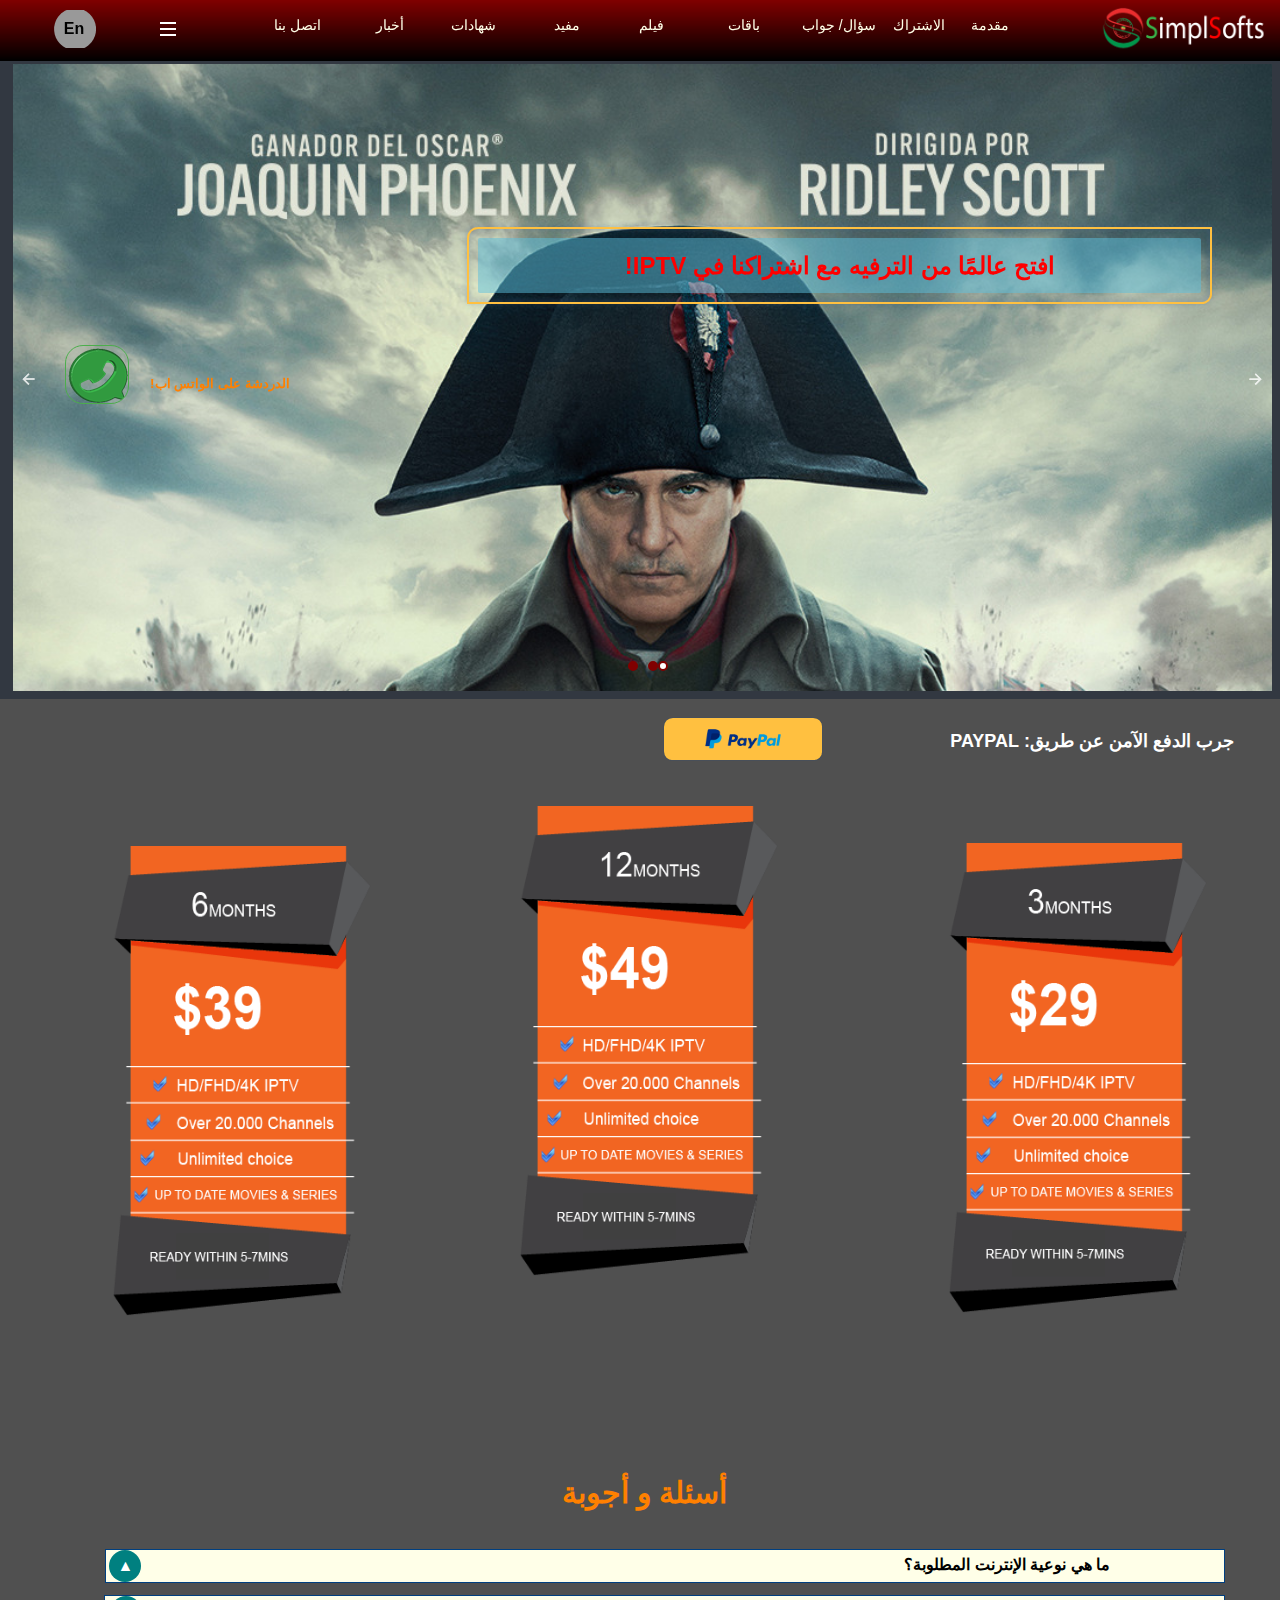
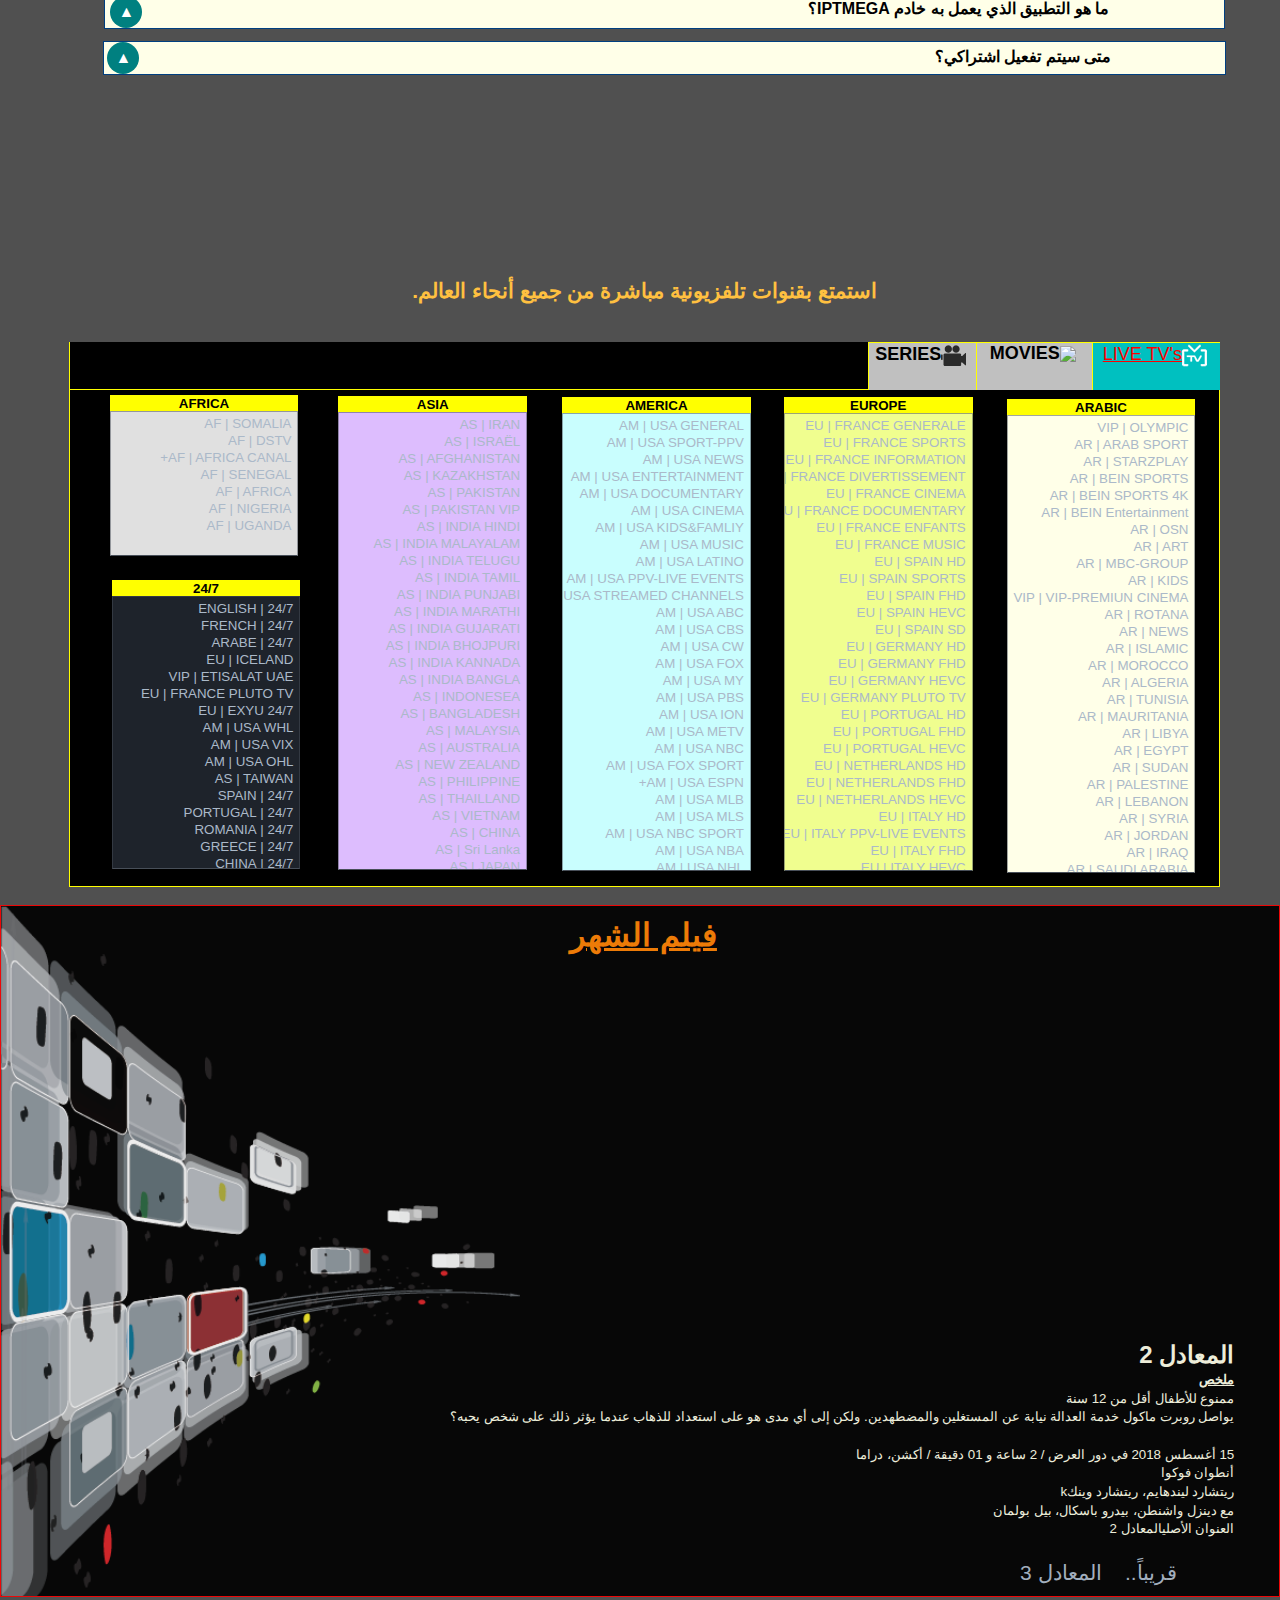
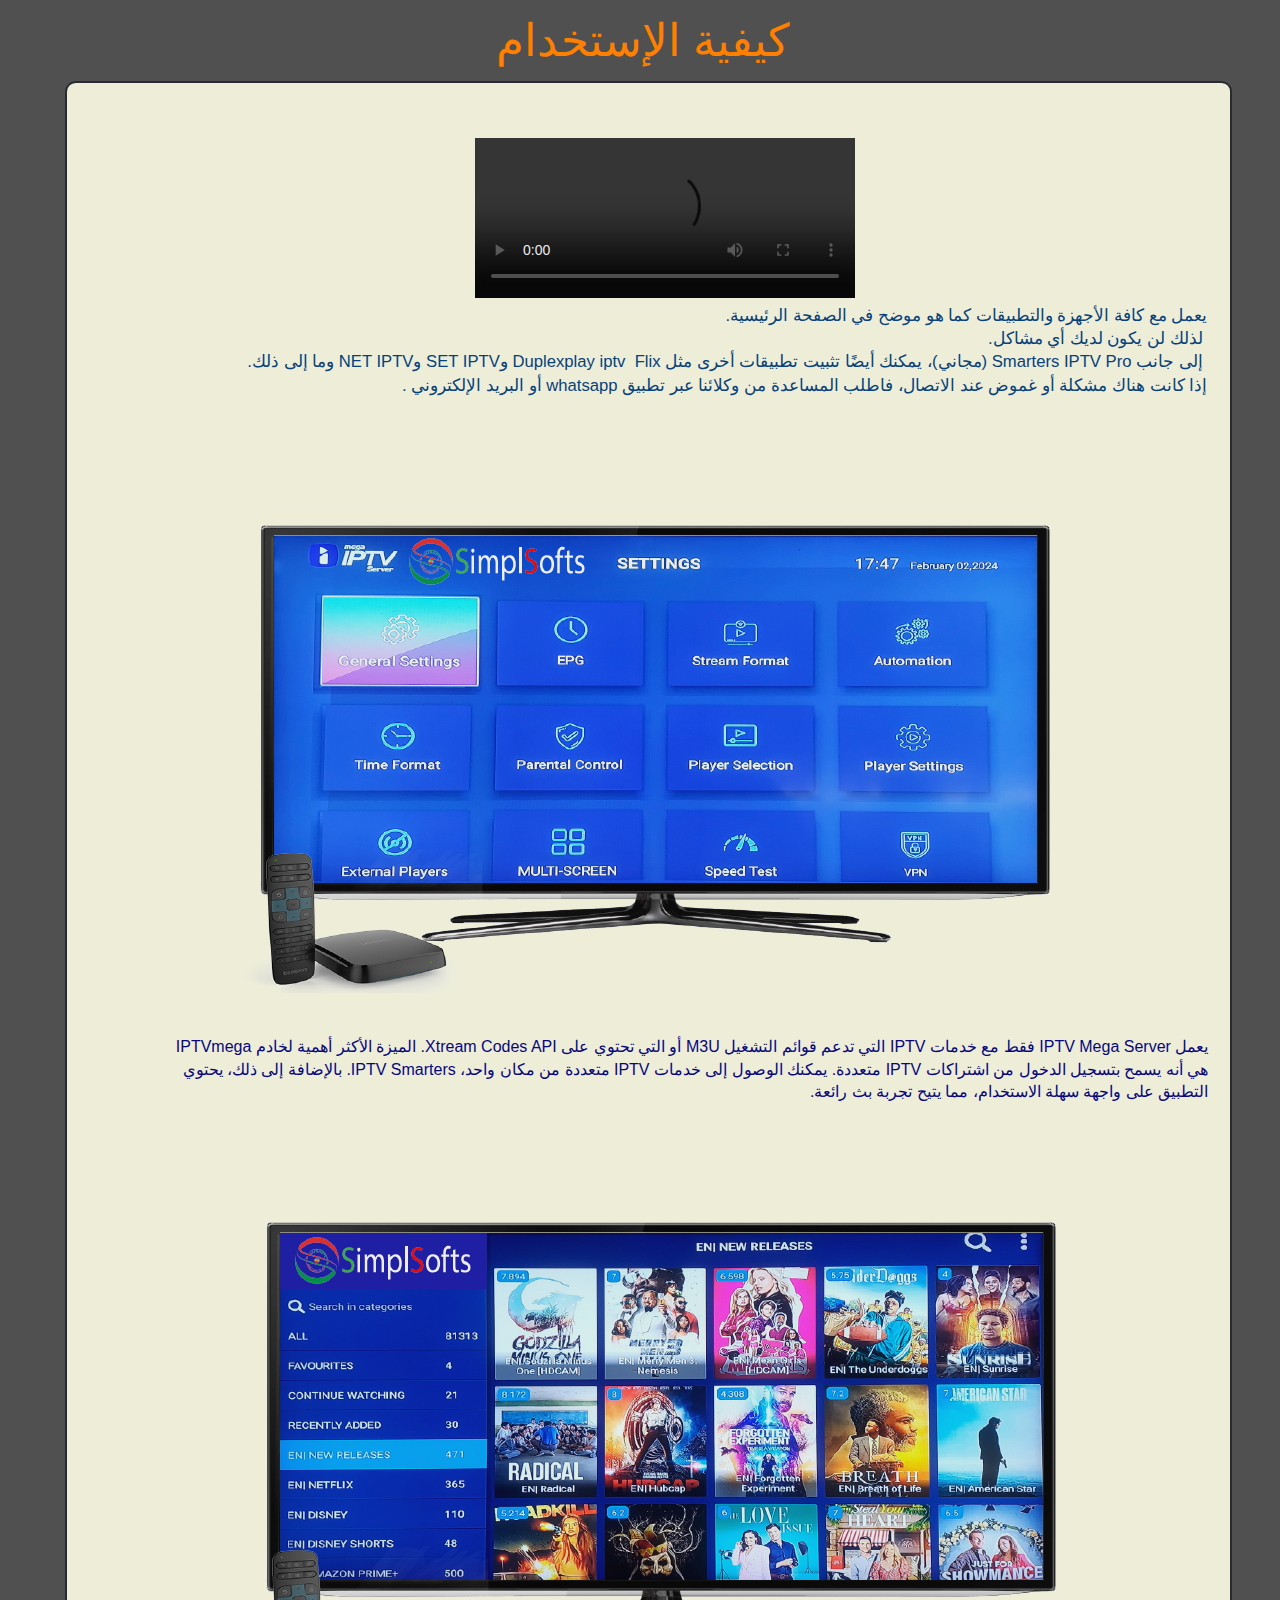
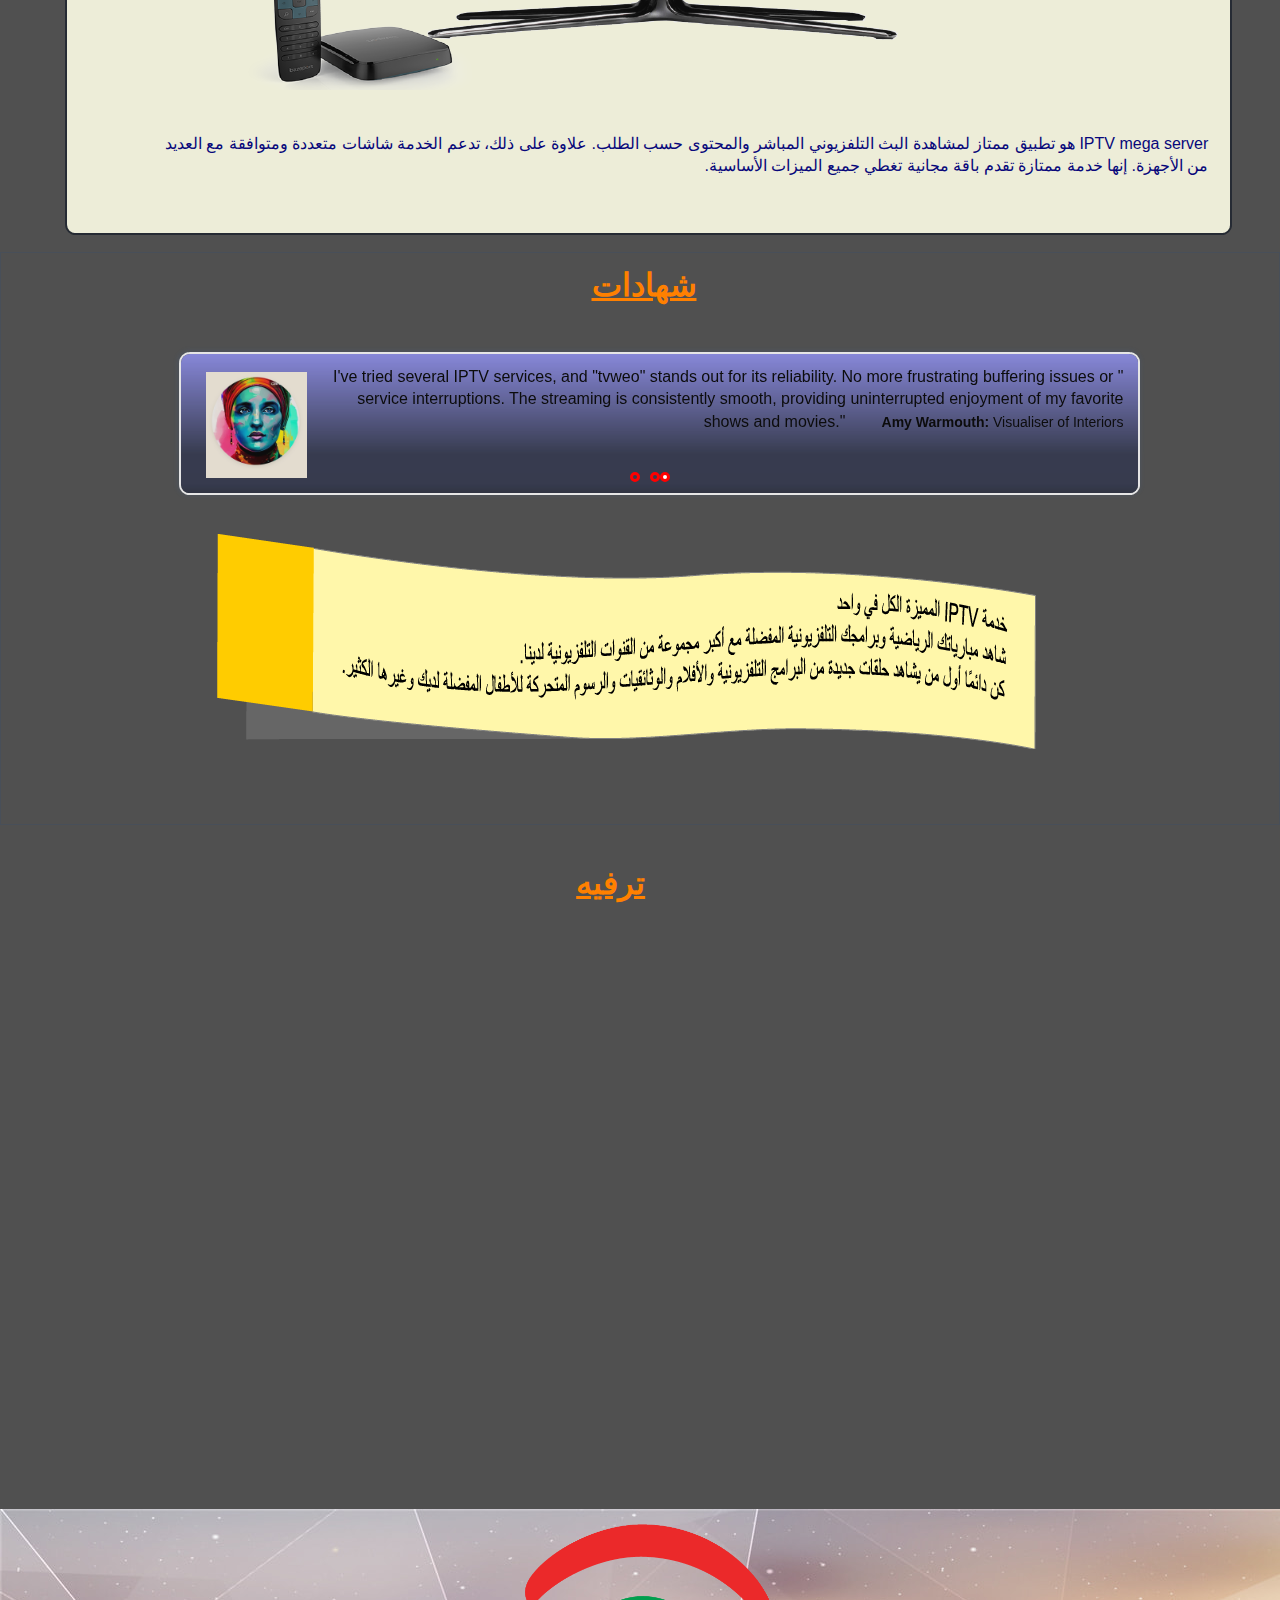
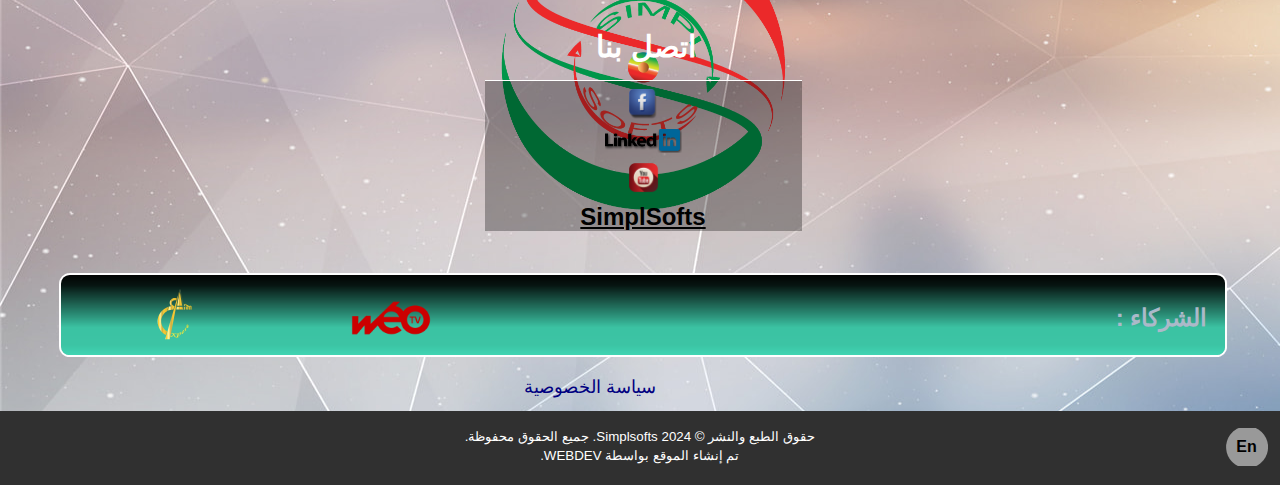
==== commit def6ef6b: "Add files via upload" ====
--- a/L19/index.html
+++ b/L19/index.html
@@ -1,5 +1,5 @@
 <!DOCTYPE html>
-<!-- Presentation 02/03/2024 16:38 WEBDEV 25 25.0.204.0 --><html lang="ar" class="htmlstd html5"  dir=rtl>
+<!-- Presentation 02/03/2024 23:37 WEBDEV 25 25.0.204.0 --><html lang="ar" class="htmlstd html5"  dir=rtl>
 <head><meta http-equiv="Content-Type" content="text/html; charset=UTF-8">
 <title>SIMPLSOFTS</title><meta name="generator" content="WEBDEV">
 <meta http-equiv="x-ua-compatible" content="ie=edge,requiresActiveX=true"><meta name="viewport" content="width=device-width, initial-scale=1"><meta name="apple-itunes-app" content="app-id=1016437412">
@@ -7,46 +7,46 @@
 <link rel="shortcut icon" type="image/x-icon" href="res/SIMPLSOFT-ConvertImage_8066EB5E_.png">
 <style type="text/css">.wblien,.wblienHorsZTR {border:0;background:transparent;padding:0;text-align:center;box-shadow:none;_line-height:normal;-webkit-box-decoration-break: clone;box-decoration-break: clone; color:#ffffff;}.wblienHorsZTR {border:0 !important;background:transparent !important;outline-width:0 !important;} .wblienHorsZTR:not([class^=l-]) {box-shadow: none !important;}a:active{}a:visited{}</style><link rel="stylesheet" type="text/css" href="res/standard.css?10001a69bbb51">
 <link rel="stylesheet" type="text/css" href="res/static.css?10002690cf72e">
-<style type="text/css">.webdevclass-riche { transition:font-size 300ms; }</style><link rel="stylesheet" type="text/css" href="Ankaa250AnkaaEfemDeep_rwd.css?1000034554ef5">
-<link rel="stylesheet" type="text/css" href="SIMPLSOFTS250AnkaaEfemDeep_rwd.css?1000059688e78">
-<link rel="stylesheet" type="text/css" href="palette-SIMPLSOFTS_rwd.css?10000d8fe0088">
-<link rel="stylesheet" type="text/css" href="palette-EfemDeep_rwd.css?1000010a47927">
+<style type="text/css">.webdevclass-riche { transition:font-size 300ms; }</style><link rel="stylesheet" type="text/css" href="Ankaa250AnkaaEfemDeep_rwd.css?10000883e27d0">
+<link rel="stylesheet" type="text/css" href="SIMPLSOFTS250AnkaaEfemDeep_rwd.css?1000043d5a5a8">
+<link rel="stylesheet" type="text/css" href="palette-SIMPLSOFTS_rwd.css?1000022fa939a">
+<link rel="stylesheet" type="text/css" href="palette-EfemDeep_rwd.css?1000086144f08">
 <link rel="stylesheet" type="text/css" href="res/WDMenu.css?100009f1083b0">
-<link rel="stylesheet" type="text/css" href="Presentation_rtl_style.css?1000044e43ca0">
+<link rel="stylesheet" type="text/css" href="Presentation_rtl_style.css?100000989e96f">
 <style type="text/css">
 a {text-decoration:none;}
 a:hover {text-decoration:underline;}
 body{ position:relative;line-height:normal;height:auto; min-height:100%; color:#abb9c9;} body{}html {background-color:#ffffff;position:relative;}#page{position:relative;background-position:center top ; background-color:#505050;}html {height:100%;overflow-x:hidden;} body,form {height:auto; min-height:100%;margin:0 auto !important;box-sizing:border-box;} html, form {height:100%;}body {background:none;}</style><style type="text/css">
 
-</style><style type="text/css">#A18{background-color:inherit;background-image:linear-gradient(90.00deg , #30C8E6 0, #42D8B5 100%);}.l-6{background-attachment:fixed;background-color:#303030;background-image:url(napoleon_ver5_xlg.jpg);background-position:center top ;background-repeat:no-repeat;background-size:cover;}.A18_1-sty10001{background-attachment:fixed;background-color:#303030;background-image:url(napoleon_ver5_xlg.jpg);background-position:center top ;background-repeat:no-repeat;background-size:cover;}.l-7{background-attachment:fixed;background-color:#303030;background-image:url(beekeeper_xlg.jpg);background-position:center top ;background-repeat:no-repeat;background-size:cover;}.A18_2-sty10001{background-attachment:fixed;background-color:#303030;background-image:url(beekeeper_xlg.jpg);background-position:center top ;background-repeat:no-repeat;background-size:cover;}.l-8{background-attachment:fixed;background-color:#000000;background-image:url(1119860.jpg);background-position:left top ;background-repeat:no-repeat;background-size:cover;}.A18_3-sty10001{background-attachment:fixed;background-color:#000000;background-image:url(1119860.jpg);background-position:left top ;background-repeat:no-repeat;background-size:cover;}.A18-sty10001{background-color:inherit;background-image:linear-gradient(90.00deg , #30C8E6 0, #42D8B5 100%);}.A18-sty10621{background-color:#800000;border-left-color:#800000;border-top-color:#800000;border-right-color:#800000;border-bottom-color:#800000;border-radius:10px;}.A18-sty10615{background-image:url(res/BAN_Geometric_Arrow_Left250_AnkaaEfem_Deep.png);opacity:0.80;}.A18-sty10617{background-image:url(res/BAN_Geometric_Arrow_Right250_AnkaaEfem_Deep.png);opacity:0.80;}#A63{background-color:transparent;}#A64,#bzA64{color:#FFFFFF;background-color:transparent;}#tzA86,#tzA86{font-weight:bold;color:#FF8000;text-align:right;}#tzA86.wbSurvol,#tzA86.wbSurvol,#tzA86:hover,#tzA86:hover{color:#FF0000;-ms-transform:skew(10.00deg,5.00deg);-moz-transform:skew(10.00deg,5.00deg);-webkit-transform:skew(10.00deg,5.00deg);-o-transform:skew(10.00deg,5.00deg);transform:skew(10.00deg,5.00deg);}.padding#tzA86.wbSurvol,.webdevclass-riche #tzA86.wbSurvol,.webdevclass-riche#tzA86.wbSurvol,.padding#tzA86.wbSurvol,.webdevclass-riche #tzA86.wbSurvol,.webdevclass-riche#tzA86.wbSurvol,.padding#tzA86:hover,.webdevclass-riche #tzA86:hover,.webdevclass-riche#tzA86:hover,.padding#tzA86:hover,.webdevclass-riche #tzA86:hover,.webdevclass-riche#tzA86:hover{padding-left:0;}.A63-sty10001{background-color:transparent;}#A125,#tzA125{font-weight:bold;color:#FFFF00;background-color:rgba(91,192,222,0.50);-ms-transition:background-color 150ms ease-out 0ms;-moz-transition:background-color 150ms ease-out 0ms;-webkit-transition:background-color 150ms ease-out 0ms;-o-transition:background-color 150ms ease-out 0ms;transition:background-color 150ms ease-out 0ms;}#A125.wbSurvol,#tzA125.wbSurvol,#A125:hover,#tzA125:hover{background-color:#5BC0DE;}#A28.wbSurvol,#A28:hover{-ms-transform:skew(3.00deg,3.00deg);-moz-transform:skew(3.00deg,3.00deg);-webkit-transform:skew(3.00deg,3.00deg);-o-transform:skew(3.00deg,3.00deg);transform:skew(3.00deg,3.00deg);}#A24.wbSurvol,#A24:hover{-ms-transform:skew(3.00deg,3.00deg);-moz-transform:skew(3.00deg,3.00deg);-webkit-transform:skew(3.00deg,3.00deg);-o-transform:skew(3.00deg,3.00deg);transform:skew(3.00deg,3.00deg);}#A26.wbSurvol,#A26:hover{-ms-transform:skew(3.00deg,3.00deg);-moz-transform:skew(3.00deg,3.00deg);-webkit-transform:skew(3.00deg,3.00deg);-o-transform:skew(3.00deg,3.00deg);transform:skew(3.00deg,3.00deg);}#A22{cursor:pointer;}@media only all and (max-width: 1025px){#A22{cursor:pointer;}}@media only all and (max-width: 581px){#A22{cursor:pointer;}}.dzA22{width:140px;height:24px;;overflow-x:hidden;;overflow-y:hidden;position:static;}#tzA19,#tzA19{font-size:large;font-size:1.125rem;font-weight:bold;color:#FFFFFF;}#A50{-ms-animation:defil1 3000ms linear 0ms infinite normal none;-moz-animation:defil1 3000ms linear 0ms infinite normal none;-webkit-animation:defil1 3000ms linear 0ms infinite normal none;-o-animation:defil1 3000ms linear 0ms infinite normal none;animation:defil1 3000ms linear 0ms infinite normal none;}@media only all and (max-width: 1025px){#A50{-ms-animation:defil1 500ms linear 0ms infinite alternate-reverse none;-moz-animation:defil1 500ms linear 0ms infinite alternate-reverse none;-webkit-animation:defil1 500ms linear 0ms infinite alternate-reverse none;-o-animation:defil1 500ms linear 0ms infinite alternate-reverse none;animation:defil1 500ms linear 0ms infinite alternate-reverse none;}}@media only all and (max-width: 581px){#A50{-ms-animation:defil1 500ms linear 0ms infinite alternate-reverse none;-moz-animation:defil1 500ms linear 0ms infinite alternate-reverse none;-webkit-animation:defil1 500ms linear 0ms infinite alternate-reverse none;-o-animation:defil1 500ms linear 0ms infinite alternate-reverse none;animation:defil1 500ms linear 0ms infinite alternate-reverse none;}}#tzA32,#tzA32{font-size:30px;font-size:1.875rem;font-weight:bold;color:#FF8000;text-align:center;}#con-A48,#bzcon-A48{border-style:solid;border-width:1px;border-color:#003f80;border-collapse:collapse;empty-cells:show;border-spacing:0;}#H-A48{cursor:pointer;}#A78{background-color:#008080;}#A96,#tzA96{background-image:url(res/watch%20v=Qe7z440Ue3o_CE_.png);}.l-22{}#con-A97,#bzcon-A97{border-style:solid;border-width:1px;border-color:#003f80;border-collapse:collapse;empty-cells:show;border-spacing:0;}#H-A97{cursor:pointer;}#A98{background-color:#008080;}.dzA52{;overflow-x:hidden;;overflow-y:hidden;position:static;}.l-23{}#con-A82,#bzcon-A82{border-style:solid;border-width:1px;border-color:#003f80;border-collapse:collapse;empty-cells:show;border-spacing:0;}#H-A82{cursor:pointer;}#A103{background-color:#008080;}.dzA106{;overflow-x:hidden;;overflow-y:hidden;position:static;}.l-24{}#con-A33 td.WDOC{border-top:none;border-right:solid 1px #ffff00;border-bottom:solid 1px #ffff00;border-left:solid 1px #ffff00;border-collapse:collapse;empty-cells:show;border-spacing:0;}#con-A33 td.WDOT{border-top:none;border-right:none;border-bottom:solid 1px #ffff00;border-left:solid 1px #ffff00;border-collapse:collapse;empty-cells:show;border-spacing:0;}#A33_1{cursor:pointer;border-top:solid 1px #ffff00;border-right:none;border-bottom:solid 1px #ffff00;border-left:solid 1px #ffff00;border-collapse:collapse;empty-cells:show;border-spacing:0;}#A33_1{border-bottom-width:0px;}#A107,#bzA107{background-color:#FFFFE8;cursor:pointer;}@media only all and (max-width: 1025px){#A107,#bzA107{cursor:pointer;}}@media only all and (max-width: 581px){#A107,#bzA107{cursor:pointer;}}#lzA107,#lztzA107{font-weight:bold;color:#000000;text-align:center;background-color:#FFFF00;cursor:pointer;}@media only all and (max-width: 1025px){#lzA107,#lztzA107{cursor:pointer;}}@media only all and (max-width: 581px){#lzA107,#lztzA107{cursor:pointer;}}#A109,#bzA109{background-color:#F0FE8F;cursor:pointer;}@media only all and (max-width: 1025px){#A109,#bzA109{cursor:pointer;}}@media only all and (max-width: 581px){#A109,#bzA109{cursor:pointer;}}#lzA109,#lztzA109{font-weight:bold;color:#000000;text-align:center;background-color:#FFFF00;cursor:pointer;}@media only all and (max-width: 1025px){#lzA109,#lztzA109{cursor:pointer;}}@media only all and (max-width: 581px){#lzA109,#lztzA109{cursor:pointer;}}#A110,#bzA110{background-color:#C9FEFE;cursor:pointer;}@media only all and (max-width: 1025px){#A110,#bzA110{cursor:pointer;}}@media only all and (max-width: 581px){#A110,#bzA110{cursor:pointer;}}#lzA110,#lztzA110{font-weight:bold;color:#000000;text-align:center;background-color:#FFFF00;cursor:pointer;}@media only all and (max-width: 1025px){#lzA110,#lztzA110{cursor:pointer;}}@media only all and (max-width: 581px){#lzA110,#lztzA110{cursor:pointer;}}#A111,#bzA111{background-color:#DDBDFE;cursor:pointer;}@media only all and (max-width: 1025px){#A111,#bzA111{cursor:pointer;}}@media only all and (max-width: 581px){#A111,#bzA111{cursor:pointer;}}#lzA111,#lztzA111{font-weight:bold;color:#000000;text-align:center;background-color:#FFFF00;cursor:pointer;}@media only all and (max-width: 1025px){#lzA111,#lztzA111{cursor:pointer;}}@media only all and (max-width: 581px){#lzA111,#lztzA111{cursor:pointer;}}#A112,#bzA112{cursor:pointer;}@media only all and (max-width: 1025px){#A112,#bzA112{cursor:pointer;}}@media only all and (max-width: 581px){#A112,#bzA112{cursor:pointer;}}#lzA112,#lztzA112{font-weight:bold;color:#000000;text-align:center;background-color:#FFFF00;cursor:pointer;}@media only all and (max-width: 1025px){#lzA112,#lztzA112{cursor:pointer;}}@media only all and (max-width: 581px){#lzA112,#lztzA112{cursor:pointer;}}#A113,#bzA113{background-color:#E0E0E0;cursor:pointer;}@media only all and (max-width: 1025px){#A113,#bzA113{cursor:pointer;}}@media only all and (max-width: 581px){#A113,#bzA113{cursor:pointer;}}#lzA113,#lztzA113{font-weight:bold;color:#000000;text-align:center;background-color:#FFFF00;cursor:pointer;}@media only all and (max-width: 1025px){#lzA113,#lztzA113{cursor:pointer;}}@media only all and (max-width: 581px){#lzA113,#lztzA113{cursor:pointer;}}#A33_2{cursor:pointer;border-top:solid 1px #ffff00;border-right:none;border-bottom:solid 1px #ffff00;border-left:solid 1px #ffff00;border-collapse:collapse;empty-cells:show;border-spacing:0;}#A33_2{border-bottom-width:0px;}#A114,#bzA114{background-color:#FFFFE8;cursor:pointer;}@media only all and (max-width: 1025px){#A114,#bzA114{cursor:pointer;}}@media only all and (max-width: 581px){#A114,#bzA114{cursor:pointer;}}#lzA114,#lztzA114{font-weight:bold;color:#000000;text-align:center;background-color:#FFFF00;cursor:pointer;}@media only all and (max-width: 1025px){#lzA114,#lztzA114{cursor:pointer;}}@media only all and (max-width: 581px){#lzA114,#lztzA114{cursor:pointer;}}#A33_3{cursor:pointer;border-top:solid 1px #ffff00;border-right:none;border-bottom:solid 1px #ffff00;border-left:solid 1px #ffff00;border-collapse:collapse;empty-cells:show;border-spacing:0;}#A33_3{border-bottom-width:0px;}#A115,#bzA115{background-color:#FFFFE8;cursor:pointer;}@media only all and (max-width: 1025px){#A115,#bzA115{cursor:pointer;}}@media only all and (max-width: 581px){#A115,#bzA115{cursor:pointer;}}#lzA115,#lztzA115{font-weight:bold;color:#000000;text-align:center;background-color:#FFFF00;cursor:pointer;}@media only all and (max-width: 1025px){#lzA115,#lztzA115{cursor:pointer;}}@media only all and (max-width: 581px){#lzA115,#lztzA115{cursor:pointer;}}#tzA20,#tzA20{font-weight:bold;color:#FFC040;text-align:center;}@media only all and (max-width: 1025px){#tzA20,#tzA20{font-size:large;font-size:1.125rem;}}@media only all and (max-width: 581px){#tzA20,#tzA20{font-size:medium;font-size:1rem;}}#A34{background-color:inherit;}.A34-sty10001{background-color:inherit;}.l-57{background-attachment:scroll;background-color:#000000;background-image:url(../ext/pngegg%20%282%29.png);background-position:left center ;background-repeat:no-repeat;opacity:0.90;border-top-width:0;border-right-width:0;border-bottom-width:0;border-left-width:0;border-left:1px solid #FF0000;border-top:1px solid #FF0000;border-right:1px solid #FF0000;border-bottom:1px solid #FF0000;border-radius:0;background-size:contain;}.A39-sty10001{background-attachment:scroll;background-color:#000000;background-image:url(../ext/pngegg%20%282%29.png);background-position:left center ;background-repeat:no-repeat;opacity:0.90;border-top-width:0;border-right-width:0;border-bottom-width:0;border-left-width:0;border-left:1px solid #FF0000;border-top:1px solid #FF0000;border-right:1px solid #FF0000;border-bottom:1px solid #FF0000;border-radius:0;background-size:contain;}#dzczA35,#dzczA35{opacity:0.90;}#A101,#tzA101{background-image:url(res/instalplayerM_CE_.png);}.dzA37{;overflow-x:hidden;;overflow-y:hidden;position:static;}.padding#A36,.webdevclass-riche #A36,.webdevclass-riche#A36,.padding#tzA36,.webdevclass-riche #tzA36,.webdevclass-riche#tzA36{padding-right:-1px;}.dzA71{;overflow-x:hidden;;overflow-y:hidden;position:static;}#tzA62,#tzA62{font-size:45px;font-size:2.8125rem;color:#FF8000;text-align:center;}#A40{background-color:transparent;}#dzczA72,#dzczA72{opacity:0.85;}.padding#A76,.webdevclass-riche #A76,.webdevclass-riche#A76,.padding#tzA76,.webdevclass-riche #tzA76,.webdevclass-riche#tzA76{padding-right:-1px;}.dzA77{width:110px;height:106px;;overflow-x:hidden;;overflow-y:hidden;position:static;}.l-74{}#dzczA51,#dzczA51{opacity:0.85;}.dzA81{width:122px;height:101px;;overflow-x:hidden;;overflow-y:hidden;position:static;}.l-75{}#dzczA83,#dzczA83{opacity:0.85;}.padding#A84,.webdevclass-riche #A84,.webdevclass-riche#A84,.padding#tzA84,.webdevclass-riche #tzA84,.webdevclass-riche#tzA84{padding-right:-1px;}.dzA85{width:110px;height:106px;;overflow-x:hidden;;overflow-y:hidden;position:static;}.l-76{}.A40-sty10001{background-color:transparent;}.A40-sty10621{border-left-width:3px;border-left-color:#FF0000;border-top-width:3px;border-top-color:#FF0000;border-right-width:3px;border-right-color:#FF0000;border-bottom-width:3px;border-bottom-color:#FF0000;}.A40-sty10615{background-image:url(res/BAN_Default_Arrow_Left250_AnkaaEfem_Deep.png);}.A40-sty10617{background-image:url(res/BAN_Default_Arrow_Right250_AnkaaEfem_Deep.png);}.l-72{border-top-width:0;border-right-width:0;border-bottom-width:0;border-left-width:0;border-left:1px solid #484F59;border-top:1px solid #484F59;border-right:1px solid #484F59;border-bottom:1px solid #484F59;border-radius:0;}.A27-sty10001{border-top-width:0;border-right-width:0;border-bottom-width:0;border-left-width:0;border-left:1px solid #484F59;border-top:1px solid #484F59;border-right:1px solid #484F59;border-bottom:1px solid #484F59;border-radius:0;}#A54,#tzA54{background-image:url(res/watch%20v=CHKn-yDCE2w%26t=8s_CE_.png);}#A56,#tzA56{background-image:url(res/watch%20v=l_K7y1BTDIE%26t=9s_CE_.png);}#A58,#tzA58{background-image:url(res/watch%20v=A3xaMZZooVs%26t=4s_CE_.png);}#A66,#tzA66{background-image:url(res/watch%20v=8ZYhuvIv1pA%26t=2s_CE_.png);}#A68,#tzA68{background-image:url(res/watch%20v=YXtWPVFk5TQ_CE_.png);}#A79,#tzA79{background-image:url(res/watch%20v=ayPesvG86gE_CE_.png);}#A89{background-color:inherit;}#A91,#tzA91{font-size:large;font-size:1.125rem;color:#000080;text-align:center;}#A117{background-color:inherit;}#H-A118{cursor:pointer;}#A120,#tzA120,#bzA120{font-size:26px;font-size:1.625rem;color:#FFFFFF;text-align:center;vertical-align:top;background-color:rgba(0,0,0,0.30);border-top:1px solid #FFFFFF;}.padding#A120,.webdevclass-riche #A120,.webdevclass-riche#A120,.padding#tzA120,.webdevclass-riche #tzA120,.webdevclass-riche#tzA120,.padding#bzA120,.webdevclass-riche #bzA120,.webdevclass-riche#bzA120{padding-top:8px;}.dzA130{width:100%;;overflow-x:hidden;;overflow-y:hidden;position:relative;}.dzA129{width:77px;;overflow-x:hidden;;overflow-y:hidden;position:relative;}.dzA131{width:100%;;overflow-x:hidden;;overflow-y:hidden;position:relative;}#A119,#A119{font-size:x-large;font-size:1.5rem;color:#000000;text-align:center;}.l-113{font-family:Roboto, Helvetica, Arial, sans-serif;font-size:14px;font-size:0.875rem;border-left:none;border-top:none;border-right:none;border-bottom:none;}.A118-sty10001{font-family:Roboto, Helvetica, Arial, sans-serif;font-size:14px;font-size:0.875rem;border-left:none;border-top:none;border-right:none;border-bottom:none;}#A128,#tzA128{font-size:30px;font-size:1.875rem;font-weight:bold;color:#FFFFFF;text-align:center;vertical-align:bottom;}.padding#A128,.webdevclass-riche #A128,.webdevclass-riche#A128,.padding#tzA128,.webdevclass-riche #tzA128,.webdevclass-riche#tzA128{padding-bottom:10px;padding-left:0;}.l-109{background-color:inherit;background-image:url(res/SIMPLSOFT-ConvertImage_8066EB5E_.png);background-position:center center ;background-repeat:no-repeat;border-radius:50%;background-size:cover;}.A8-sty10001{background-color:inherit;background-image:url(res/SIMPLSOFT-ConvertImage_8066EB5E_.png);background-position:center center ;background-repeat:no-repeat;border-radius:50%;background-size:cover;}.A117-sty10001{background-color:inherit;}.dzA116{width:100%;;overflow-x:hidden;;overflow-y:hidden;position:relative;}.dzA90{width:100%;;overflow-x:hidden;;overflow-y:hidden;position:relative;}#tzA93,#tzA93{font-size:x-large;font-size:1.5rem;font-weight:bold;}#A70{font-weight:bold;color:#000000;}.A89-sty10001{background-color:inherit;}.l-108{background-image:url(res/3D_447DAF7F_.png);}.A88-sty10001{background-image:url(res/3D_447DAF7F_.png);}#A44,#tzA44{color:#222831;text-align:center;vertical-align:middle;}.dzA2{width:189px;height:47px;;overflow-x:hidden;;overflow-y:hidden;position:static;}.A3-sty10001{font-family:Arial, Helvetica, sans-serif;font-size:14px;font-size:0.875rem;color:#FFFFE8;text-align:center;vertical-align:middle;border-left:none;border-top:none;border-right:none;border-bottom:1px solid rgba(255,255,255,0.00);-ms-transition:border 300ms ease 0ms,padding 300ms ease 0ms;-moz-transition:border 300ms ease 0ms,padding 300ms ease 0ms;-webkit-transition:border 300ms ease 0ms,padding 300ms ease 0ms;-o-transition:border 300ms ease 0ms,padding 300ms ease 0ms;transition:border 300ms ease 0ms,padding 300ms ease 0ms;outline-width:0;}.htmlstd .padding.A3-sty10001,.htmlstd .webdevclass-riche .A3-sty10001,.htmlstd .webdevclass-riche.A3-sty10001{padding:10px 8px;}.A3-sty10001.wbSurvol,.A3-sty10001:hover{color:#FF8000;text-decoration:none ;border-bottom:3px solid #FFFFE8;-ms-transition:padding 100ms ease 0ms,border 100ms ease 0ms;-moz-transition:padding 100ms ease 0ms,border 100ms ease 0ms;-webkit-transition:padding 100ms ease 0ms,border 100ms ease 0ms;-o-transition:padding 100ms ease 0ms,border 100ms ease 0ms;transition:padding 100ms ease 0ms,border 100ms ease 0ms;}.htmlstd .padding.A3-sty10001.wbSurvol,.htmlstd .webdevclass-riche .A3-sty10001.wbSurvol,.htmlstd .webdevclass-riche.A3-sty10001.wbSurvol,.htmlstd .padding.A3-sty10001:hover,.htmlstd .webdevclass-riche .A3-sty10001:hover,.htmlstd .webdevclass-riche.A3-sty10001:hover{padding:10px 8px 8px;}.A3-sty10001.wbFocus,.A3-sty10001:focus{color:#FF0000;text-decoration:none ;outline:none;}.A3-sty10001.wbActif,.A3-sty10001:active{color:#FF8000;text-decoration:none ;border-bottom:3px solid #FF0000;}.htmlstd .padding.A3-sty10001.wbActif,.htmlstd .webdevclass-riche .A3-sty10001.wbActif,.htmlstd .webdevclass-riche.A3-sty10001.wbActif,.htmlstd .padding.A3-sty10001:active,.htmlstd .webdevclass-riche .A3-sty10001:active,.htmlstd .webdevclass-riche.A3-sty10001:active{padding:10px 8px 8px;}@media only all and (max-width: 1025px){.A3-sty10001{font-family:'Lucida Console', Monaco, monospace;font-size:12px;font-size:0.75rem;font-weight:bold;color:#FFFFE8;text-align:left;vertical-align:auto;background-color:#000000;}}@media only all and (max-width: 1025px){.htmlstd .padding.A3-sty10001,.htmlstd .webdevclass-riche .A3-sty10001,.htmlstd .webdevclass-riche.A3-sty10001{padding-right:8px;padding-left:8px;}}@media only all and (max-width: 1025px){.A3-sty10001.wbSurvol,.A3-sty10001:hover{border-bottom:3px solid rgba(63,81,181,0.00);}}@media only all and (max-width: 1025px){.htmlstd .padding.A3-sty10001.wbSurvol,.htmlstd .webdevclass-riche .A3-sty10001.wbSurvol,.htmlstd .webdevclass-riche.A3-sty10001.wbSurvol,.htmlstd .padding.A3-sty10001:hover,.htmlstd .webdevclass-riche .A3-sty10001:hover,.htmlstd .webdevclass-riche.A3-sty10001:hover{padding-right:8px;padding-left:8px;}}@media only all and (max-width: 1025px){.A3-sty10001.wbActif,.A3-sty10001:active{border-bottom:3px solid rgba(63,81,181,0.00);}}@media only all and (max-width: 1025px){.htmlstd .padding.A3-sty10001.wbActif,.htmlstd .webdevclass-riche .A3-sty10001.wbActif,.htmlstd .webdevclass-riche.A3-sty10001.wbActif,.htmlstd .padding.A3-sty10001:active,.htmlstd .webdevclass-riche .A3-sty10001:active,.htmlstd .webdevclass-riche.A3-sty10001:active{padding-right:8px;padding-left:8px;}}@media only all and (max-width: 581px){.A3-sty10001{font-size:14px;font-size:0.875rem;font-weight:bold;color:#FFFFE8;text-align:left;vertical-align:auto;}}@media only all and (max-width: 581px){.htmlstd .padding.A3-sty10001,.htmlstd .webdevclass-riche .A3-sty10001,.htmlstd .webdevclass-riche.A3-sty10001{padding-right:8px;padding-left:8px;}}@media only all and (max-width: 581px){.A3-sty10001.wbSurvol,.A3-sty10001:hover{border-bottom:3px solid rgba(63,81,181,0.00);}}@media only all and (max-width: 581px){.htmlstd .padding.A3-sty10001.wbSurvol,.htmlstd .webdevclass-riche .A3-sty10001.wbSurvol,.htmlstd .webdevclass-riche.A3-sty10001.wbSurvol,.htmlstd .padding.A3-sty10001:hover,.htmlstd .webdevclass-riche .A3-sty10001:hover,.htmlstd .webdevclass-riche.A3-sty10001:hover{padding-right:8px;padding-left:8px;}}@media only all and (max-width: 581px){.A3-sty10001.wbActif,.A3-sty10001:active{border-bottom:3px solid rgba(63,81,181,0.00);}}@media only all and (max-width: 581px){.htmlstd .padding.A3-sty10001.wbActif,.htmlstd .webdevclass-riche .A3-sty10001.wbActif,.htmlstd .webdevclass-riche.A3-sty10001.wbActif,.htmlstd .padding.A3-sty10001:active,.htmlstd .webdevclass-riche .A3-sty10001:active,.htmlstd .webdevclass-riche.A3-sty10001:active{padding-right:8px;padding-left:8px;}}.A3-sty10235{font-family:Roboto, Helvetica, Arial, sans-serif;color:#FFFFE8;text-align:center;background-color:#303030;}.A3-sty10235.wbSurvol,.A3-sty10235:hover{background-color:#800000;}.A3-sty10235.wbFocus,.A3-sty10235:focus{background-color:#800000;}.A3-sty10235.wbActif,.A3-sty10235:active{background-color:#800000;}@media only all and (max-width: 1025px){.A3-sty10235{color:#FFFFE8;}}@media only all and (max-width: 581px){.A3-sty10235{font-family:'Comic Sans MS', cursive;font-size:large;font-size:1.125rem;font-weight:bold;text-align:left;vertical-align:auto;border-top:1px solid #FFFF99;border-bottom:1px solid #FFFF99;outline:1px solid #E0E0E0;}}#A123{background-color:inherit;}#A4{background-color:inherit;background-image:url(res/Btn_Menu_Popup250_AnkaaEfem_Deep.png);}#A69{font-weight:bold;color:#000000;}.A123-sty10001{background-color:inherit;}.htmlstd .A1-sty10001.wbgrise{color:#909090;text-shadow:0 1px 0 rgba(255,255,255,0.50);}.htmlstd .padding.A1-sty10001.wbgrise,.htmlstd .webdevclass-riche .A1-sty10001.wbgrise,.htmlstd .webdevclass-riche.A1-sty10001.wbgrise{padding-left:0;}.A1-sty10735{font-family:'Times New Roman', Times, serif;color:#FFFFFF;letter-spacing:0.02em;text-align:center;text-transform:uppercase;vertical-align:middle;background-color:#30C8E6;border-radius:2px;box-shadow:0 2px 2px 0 rgba(171,185,201,0.14),0 3px 1px -2px rgba(171,185,201,0.20),0 1px 5px 0 rgba(171,185,201,0.12);}.A1-sty10735.wbSurvol,.A1-sty10735:hover{-ms-transition:box-shadow 280ms linear 0ms;-moz-transition:box-shadow 280ms linear 0ms;-webkit-transition:box-shadow 280ms linear 0ms;-o-transition:box-shadow 280ms linear 0ms;transition:box-shadow 280ms linear 0ms;}.A1-sty10735.wbFocus,.A1-sty10735:focus{box-shadow:0 0 8px 0 rgba(171,185,201,0.18),0 8px 16px 0 rgba(171,185,201,0.36);outline:none;outline:none;}.A1-sty10735.wbActif,.A1-sty10735:active{box-shadow:0 4px 5px 0 rgba(171,185,201,0.30),0 1px 10px 0 rgba(171,185,201,0.12),0 2px 4px -1px rgba(171,185,201,0.20);-ms-transition:box-shadow 280ms linear 0ms;-moz-transition:box-shadow 280ms linear 0ms;-webkit-transition:box-shadow 280ms linear 0ms;-o-transition:box-shadow 280ms linear 0ms;transition:box-shadow 280ms linear 0ms;outline:none;outline:none;}.htmlstd .padding.A1-sty10735.wbActif,.htmlstd .webdevclass-riche .A1-sty10735.wbActif,.htmlstd .webdevclass-riche.A1-sty10735.wbActif,.htmlstd .padding.A1-sty10735:active,.htmlstd .webdevclass-riche .A1-sty10735:active,.htmlstd .webdevclass-riche.A1-sty10735:active{padding-left:0;}.htmlstd .A1-sty10735.wbgrise{font-family:Arial, Helvetica, sans-serif;font-size:12px;font-size:0.75rem;color:#909090;text-align:center;vertical-align:middle;background-color:#FFB039;text-shadow:0 1px 0 rgba(255,255,255,0.50);}@media only all and (max-width: 1025px){.A1-sty10735{color:#FFFFE8;background-color:inherit;border-top:1px solid #DADADA;border-bottom:1px solid #DADADA;box-shadow:0 5px 5px 0 rgba(66,66,66,0.20);}}@media only all and (max-width: 581px){.A1-sty10735{color:#FFFF99;text-align:center;vertical-align:auto;background-color:inherit;opacity:0.50;border-top:1px solid #DADADA;border-bottom:1px solid #DADADA;box-shadow:0 5px 5px 0 rgba(66,66,66,0.20);}}.wbplanche{background-repeat:repeat;background-position:0% 0%;background-attachment:scroll;background-size:auto auto;background-origin:padding-box;}.wbplancheLibInc{_font-size:1px;}</style></head><body onclick="clWDUtil.pfGetTraitement('PRESENTATION',0,void 0)(event); " onload="clWDUtil.pfGetTraitement('PRESENTATION',15,void 0)(event); " class="wbRwd"><form name="PRESENTATION" action="index.html" target="_self" method="post" class="clearfix"><div class="h-0"><input type="hidden" name="WD_JSON_PROPRIETE_" value=""/><input type="hidden" name="WD_BUTTON_CLICK_" value=""><input type="hidden" name="WD_ACTION_" value=""></div><div  class="clearfix ancragecenter pos1"><div  id="page" class="clearfix ancragecenter pos2" data-window-width="1287" data-window-height="9096" data-width="1287" data-height="9096" data-media="[{'query':'@media only all and (max-width: 1025px)','attr':{'data-window-width':'1024','data-window-height':'8120','data-width':'1024','data-height':'17018'}},{'query':'@media only all and (max-width: 581px)','attr':{'data-window-width':'580','data-window-height':'8800','data-width':'580','data-height':'18168'}}]"><div  class="clearfix pos3"><div id="dwwA5" style="position:fixed;right:0px;top:0px;width:100%;height:57px;z-index:802;" class="wbEpingle ancragefixedl" style="position:fixed;right:0px;top:0px;width:100%;height:57px;z-index:802;" data-width="1287" data-media="[{'query':'@media only all and (max-width: 1025px)','attr':{'data-width':'1024','data-min-width':'0'}},{'query':'@media only all and (max-width: 581px)','attr':{'data-width':'580','data-min-width':'0'}}]"><table style=" width:100%;height:57px;"><tr><td style="background-color:#800000;" id="tzA5" class="l-123 wbEpingle padding wbEpingle valigntop" data-width="1287" data-media="[{'query':'@media only all and (max-width: 1025px)','attr':{'data-width':'1024','data-min-width':'0'}},{'query':'@media only all and (max-width: 581px)','attr':{'data-width':'580','data-min-width':'0'}}]"><table data-width="1287" data-media="[{'query':'@media only all and (max-width: 1025px)','attr':{'data-width':'1024','data-min-width':'0'}},{'query':'@media only all and (max-width: 581px)','attr':{'data-width':'580','data-min-width':'0'}}]" style=" width:100%; background-color:#800000;" id="A5" class="wbEpingle">
-<tr><td style=" height:57px;" class="l-123 A5 wbEpingle"><div  class="clearfix pos4"><div  class="clearfix wbChampBarreNavigation wbBarreEtendue pos5" class="wbBarreEtendue" data-classConcat="true" data-classRemove="(wbBarreCompacte|wbBarreEtendue)" data-media="[{'query':'@media only all and (max-width: 1025px)','attr':{'class':'wbBarreCompacte'}},{'query':'@media only all and (max-width: 581px)','attr':{'class':'wbBarreCompacte'}}]"><input type=hidden name="A1" value="" disabled><table style=" width:100%;" id="A1" class="A1-sty10001">
-<tr><td style=" height:57px;"><div  class="clearfix pos6"><div  class="clearfix pos7"><div  class="clearfix pos8"><table style=" width:100%;" id="A1_1">
-<tr><td style=" height:57px;"><div  class="clearfix pos9"><div  class="clearfix pos10"><div class="lh0 dzSpan dzA2" id="dzA2" style=""><i class="wbHnImg" style="opacity:0;" data-wbModeHomothetique="21"><img src="Untitled-2.png" alt="" id="A2" class="Image padding" style=" width:189px; height:47px;display:block;border:0;" onload="(window.wbImgHomNav ? window.wbImgHomNav(this,21,0) : (window['wbImgHomNav_DejaLoaded'] = (window['wbImgHomNav_DejaLoaded']||[]).concat([  [this,21,0]  ]))); "></i></div></div></div></td></tr></table></div><aside  class="clearfix wbCollapse wbChampVoletAmovibleBarreNavigation pos11" data-classConcat="true" data-classRemove="(A1-sty10735|A1-sty10735)" data-media="[{'query':'@media only all and (max-width: 1025px)','attr':{'class':'A1-sty10735 A1-sty10735'}},{'query':'@media only all and (max-width: 581px)','attr':{'class':'A1-sty10735 A1-sty10735'}}]"><table style=" width:100%;" id="A1_2">
-<tr><td><div  class="clearfix pos12"><div  class="clearfix pos13"><nav id="A3" class="wbMenuMain wbLargeurRWD wbMenuHorizontal wbMenuSouris" class="wbMenuMain wbLargeurRWD wbMenuHorizontal wbMenuSouris" data-media="[{'query':'@media only all and (max-width: 1025px)','attr':{'class':'wbMenuMain wbLargeurRWD wbMenuVertical wbMenuMobile'}},{'query':'@media only all and (max-width: 581px)','attr':{'class':'wbMenuMain wbLargeurRWD wbMenuVertical wbMenuSouris'}}]" role="navigation"><ul role="menubar" class="effet WDOngletMain" onclick="oGetObjetChamp('A3').OnClick(event)"><li id="tzA73" style="" data-media="[{'query':'@media only all and (max-width: 1025px)','attr':{}},{'query':'@media only all and (max-width: 581px)','attr':{}}]" class="padding effet WDMenuTDImage wbMenuOption WDMenuOption" role="menuitem"><ul class="wbOptionAvecSousMenu"><li class="wbOptionLien"><a href="javascript:clWDUtil.pfGetTraitement('A73',19,void 0)();" id="A73" class="l-127 wbLienMenu  l-126 A3-sty10001 A73-sty10001  padding webdevclass-riche" data-classConcat="true" data-classRemove="(wbLienMenuAvecSousMenu|wbLienMenuAvecSousMenuBlancGaucheDefautVerticalMobile)" data-media="[{'query':'@media only all and (max-width: 1025px)','attr':{'class':''}},{'query':'@media only all and (max-width: 581px)','attr':{'class':''}}]">مقدمة</a><ul role="menu" class="WDSousMenu l-128 lh0"></ul></li></ul></li><li id="tzA61" style="" data-media="[{'query':'@media only all and (max-width: 1025px)','attr':{}},{'query':'@media only all and (max-width: 581px)','attr':{}}]" class="padding effet WDMenuTDImage wbMenuOption WDMenuOption" role="menuitem"><ul class="wbOptionAvecSousMenu"><li class="wbOptionLien"><a href="javascript:clWDUtil.pfGetTraitement('A61',19,void 0)();" id="A61" class="l-129 wbLienMenu  l-126 A3-sty10001 A61-sty10001  padding webdevclass-riche" data-classConcat="true" data-classRemove="(wbLienMenuAvecSousMenu|wbLienMenuAvecSousMenuBlancGaucheDefautVerticalMobile)" data-media="[{'query':'@media only all and (max-width: 1025px)','attr':{'class':''}},{'query':'@media only all and (max-width: 581px)','attr':{'class':''}}]">الاشتراك</a><ul role="menu" class="WDSousMenu l-130 lh0"></ul></li></ul></li><li id="tzA60" style="" data-media="[{'query':'@media only all and (max-width: 1025px)','attr':{}},{'query':'@media only all and (max-width: 581px)','attr':{}}]" class="padding effet WDMenuTDImage wbMenuOption WDMenuOption" role="menuitem"><ul class="wbOptionAvecSousMenu"><li class="wbOptionLien"><a href="javascript:clWDUtil.pfGetTraitement('A60',19,void 0)();" id="A60" class="l-131 wbLienMenu  l-126 A3-sty10001 A60-sty10001  padding webdevclass-riche" data-classConcat="true" data-classRemove="(wbLienMenuAvecSousMenu|wbLienMenuAvecSousMenuBlancGaucheDefautVerticalMobile)" data-media="[{'query':'@media only all and (max-width: 1025px)','attr':{'class':''}},{'query':'@media only all and (max-width: 581px)','attr':{'class':''}}]">سؤال/ جواب</a><ul role="menu" class="WDSousMenu l-132 lh0"></ul></li></ul></li><li id="tzA45" style="" data-media="[{'query':'@media only all and (max-width: 1025px)','attr':{}},{'query':'@media only all and (max-width: 581px)','attr':{}}]" class="padding effet WDMenuTDImage wbMenuOption WDMenuOption" role="menuitem"><ul class="wbOptionAvecSousMenu"><li class="wbOptionLien"><a href="javascript:clWDUtil.pfGetTraitement('A45',19,void 0)();" id="A45" class="l-133 wbLienMenu  l-126 A3-sty10001 A45-sty10001  padding webdevclass-riche" data-classConcat="true" data-classRemove="(wbLienMenuAvecSousMenu|wbLienMenuAvecSousMenuBlancGaucheDefautVerticalMobile)" data-media="[{'query':'@media only all and (max-width: 1025px)','attr':{'class':''}},{'query':'@media only all and (max-width: 581px)','attr':{'class':''}}]">باقات</a><ul role="menu" class="WDSousMenu l-134 lh0"></ul></li></ul></li><li id="tzA30" style="" data-media="[{'query':'@media only all and (max-width: 1025px)','attr':{}},{'query':'@media only all and (max-width: 581px)','attr':{}}]" class="padding effet WDMenuTDImage wbMenuOption WDMenuOption" role="menuitem"><ul class="wbOptionAvecSousMenu"><li class="wbOptionLien"><a href="javascript:clWDUtil.pfGetTraitement('A30',19,void 0)();" id="A30" class="l-135 wbLienMenu  l-126 A3-sty10001 A30-sty10001  padding webdevclass-riche" data-classConcat="true" data-classRemove="(wbLienMenuAvecSousMenu|wbLienMenuAvecSousMenuBlancGaucheDefautVerticalMobile)" data-media="[{'query':'@media only all and (max-width: 1025px)','attr':{'class':''}},{'query':'@media only all and (max-width: 581px)','attr':{'class':''}}]">فيلم</a><ul role="menu" class="WDSousMenu l-136 lh0"></ul></li></ul></li><li id="tzA12" style="" data-media="[{'query':'@media only all and (max-width: 1025px)','attr':{}},{'query':'@media only all and (max-width: 581px)','attr':{}}]" class="padding effet WDMenuTDImage wbMenuOption WDMenuOption" role="menuitem"><ul class="wbOptionAvecSousMenu"><li class="wbOptionLien"><a href="javascript:clWDUtil.pfGetTraitement('A12',19,void 0)();" id="A12" class="l-137 wbLienMenu  l-126 A3-sty10001 A12-sty10001  padding webdevclass-riche" data-classConcat="true" data-classRemove="(wbLienMenuAvecSousMenu|wbLienMenuAvecSousMenuBlancGaucheDefautVerticalMobile)" data-media="[{'query':'@media only all and (max-width: 1025px)','attr':{'class':''}},{'query':'@media only all and (max-width: 581px)','attr':{'class':''}}]">مفيد</a><ul role="menu" class="WDSousMenu l-138 lh0"></ul></li></ul></li><li id="tzA11" style="" data-media="[{'query':'@media only all and (max-width: 1025px)','attr':{}},{'query':'@media only all and (max-width: 581px)','attr':{}}]" class="padding effet WDMenuTDImage wbMenuOption WDMenuOption" role="menuitem"><ul class="wbOptionAvecSousMenu"><li class="wbOptionLien"><a href="javascript:clWDUtil.pfGetTraitement('A11',19,void 0)();" id="A11" class="l-139 wbLienMenu  l-126 A3-sty10001 A11-sty10001  padding webdevclass-riche" data-classConcat="true" data-classRemove="(wbLienMenuAvecSousMenu|wbLienMenuAvecSousMenuBlancGaucheDefautVerticalMobile)" data-media="[{'query':'@media only all and (max-width: 1025px)','attr':{'class':''}},{'query':'@media only all and (max-width: 581px)','attr':{'class':''}}]">شهادات</a><ul role="menu" class="WDSousMenu l-140 lh0"></ul></li></ul></li><li id="tzA10" style="" data-media="[{'query':'@media only all and (max-width: 1025px)','attr':{}},{'query':'@media only all and (max-width: 581px)','attr':{}}]" class="padding effet WDMenuTDImage wbMenuOption WDMenuOption" role="menuitem"><ul class="wbOptionAvecSousMenu"><li class="wbOptionLien"><a href="javascript:clWDUtil.pfGetTraitement('A10',19,void 0)();" id="A10" class="l-141 wbLienMenu  l-126 A3-sty10001 A10-sty10001  padding webdevclass-riche" data-classConcat="true" data-classRemove="(wbLienMenuAvecSousMenu|wbLienMenuAvecSousMenuBlancGaucheDefautVerticalMobile)" data-media="[{'query':'@media only all and (max-width: 1025px)','attr':{'class':''}},{'query':'@media only all and (max-width: 581px)','attr':{'class':''}}]">أخبار</a><ul role="menu" class="WDSousMenu l-142 lh0"></ul></li></ul></li><li id="tzA9" style="" data-media="[{'query':'@media only all and (max-width: 1025px)','attr':{}},{'query':'@media only all and (max-width: 581px)','attr':{}}]" class="padding effet WDMenuTDImage wbMenuOption WDMenuOption" role="menuitem"><ul class="wbOptionAvecSousMenu"><li class="wbOptionLien"><a href="javascript:clWDUtil.pfGetTraitement('A9',19,void 0)();" id="A9" class="l-143 wbLienMenu  l-126 A3-sty10001 A9-sty10001  padding webdevclass-riche" data-classConcat="true" data-classRemove="(wbLienMenuAvecSousMenu|wbLienMenuAvecSousMenuBlancGaucheDefautVerticalMobile)" data-media="[{'query':'@media only all and (max-width: 1025px)','attr':{'class':''}},{'query':'@media only all and (max-width: 581px)','attr':{'class':''}}]">اتصل بنا</a><ul role="menu" class="WDSousMenu l-144 lh0"></ul></li></ul></li></ul></nav></div></div></td></tr></table></aside><div  class="clearfix pos14"><table style=" width:100%;" id="A1_3">
-<tr><td style=" height:57px;"><div  class="clearfix pos15"><div  class="clearfix pos16"><table data-media="[{'query':'@media only all and (max-width: 1025px)','attr':{'data-width':'301','data-height':'50','data-min-width':'0','data-min-height':'0'}},{'query':'@media only all and (max-width: 581px)','attr':{'data-width':'160','data-height':'50','data-min-width':'0','data-min-height':'0'}}]" data-width="183" data-height="50" style=" width:100%;position:relative; height:50px;" id="A123" class="ancragesup CELL-Defaut A123-sty10001 padding">
-<tr><td><table style="position:relative;width:100%;height:100%;margin-bottom:-1px"><tr style="height:100%"><td><div  class="clearfix pos17"><div  class="clearfix pos18"><button type="button" onclick="clWDUtil.pfGetTraitement('A4',0,void 0)(event); " id="A4" class="BTN-Menu-Contextuel wblien bbox padding webdevclass-riche" style="width:100%;height:100%;width:100%;height:100%;display:inline-block;" tabindex="3"></button></div></div></td></tr><tr style="height:1px"><td><div id="dwwA69" style="position:absolute;right:99px;top:6px;width:43px;height:38px;z-index:1;" class="ancragesuprwd" style="position:absolute;right:99px;top:6px;width:43px;height:38px;z-index:1;" data-media="[{'query':'@media only all and (max-width: 1025px)','attr':{'style':'position:absolute;right:168px;top:7px;width:43px;height:38px;z-index:1;'}},{'query':'@media only all and (max-width: 581px)','attr':{'style':'position:absolute;right:108px;top:6px;width:45px;height:37px;z-index:1;'}}]"><button type="button" onclick="clWDUtil.pfGetTraitement('A69',0,void 0)(event); " id="A69" class="BTN-Precedent wbp1etat wbplanche wbPlanche590859556 wblien bbox padding webdevclass-riche" style="display:block;width:100%;height:100%;width:100%;height:100%;background-image:url(res/btn_7d4810cdc710fdbf579ac22e7b540e33bd7d35a1.png);" title="ENGLISH" tabindex="20">En</button></div></td></tr></table></td></tr></table></div></div></td></tr></table></div></div></div></td></tr></table></div></div></td></tr></table></td></tr></table></div><div  class="clearfix pos19"><table style=" width:100%;" id="A6">
-<tr><td><div  class="clearfix pos20"><div  class="clearfix pos21"><table data-media="[{'query':'@media only all and (max-width: 1025px)','attr':{'data-width':'1024','data-height':'638','data-min-width':'0','data-min-height':'0'}},{'query':'@media only all and (max-width: 581px)','attr':{'data-width':'580','data-height':'638','data-min-width':'0','data-min-height':'0'}}]" style=" width:100%; background-color:#323841;position:relative;" id="A14" class="ancragesup">
-<tr><td data-width="1287" data-height="638" style=" height:638px;"><table style="position:relative;width:100%;height:100%;margin-bottom:-1px"><tr style="height:100%"><td><div id="dwwA63" style="position:fixed;left:64px;top:341px;width:231px;height:65px;z-index:801;" class="wbEpingle ancragefixedrwd" data-marge-avant="6px" data-fin="6px" style="position:fixed;left:64px;top:341px;width:231px;height:65px;z-index:801;" data-media="[{'query':'@media only all and (max-width: 1025px)','attr':{'style':'position:fixed;left:51px;top:341px;width:231px;height:65px;z-index:801;'}},{'query':'@media only all and (max-width: 581px)','attr':{'style':'position:fixed;left:29px;top:320px;width:231px;height:65px;z-index:801;'}}]"><table style=" height:65px; width:231px;" id="A63" class="wbEpingle CELL-Defaut A63-sty10001 padding">
-<tr><td><div  class="clearfix pos22"><div  class="clearfix pos23"><div  class="clearfix pos24"><div  class="clearfix pos25"><table style=" width:100%; height:100%;"><tr><td style="height:100%;" id="tzA86" class="Normal padding">الدردشة على الواتس اب!</td></tr></table></div></div><div  class="clearfix pos26"><table style=" width:64px;border-spacing:0;height:59px;border-collapse:separate;border:0;background:none;outline:none;" id="bzA64"><tr><td style="border:none;" id="tzA64" class="valignmiddle"><button type="button" onclick="clWDUtil.pfGetTraitement('A64',0,void 0)(event); " onmouseout="(document.getElementById('z_A64_IMG')||this).style.backgroundImage='url(res/whatsapp__1608AD67_.png)';(document.getElementById('z_A64_IMG')||this).style.backgroundImage='url(res/whatsapp__1608AD67_.png)';(document.getElementById('z_A64_IMG')||this).style.backgroundImage='url(res/whatsapp__1608AD67_.png)'; " onmouseover="(document.getElementById('z_A64_IMG')||this).style.backgroundImage='url(res/whatsappr__84F08A4_.png)';(document.getElementById('z_A64_IMG')||this).style.backgroundImage='url(res/whatsappr__84F08A4_.png)';(document.getElementById('z_A64_IMG')||this).style.backgroundImage='url(res/whatsappr__84F08A4_.png)'; " id="A64" class="btn-validation wblien bbox padding webdevclass-riche" style="background-image:none;display:block;width:100%;height:59px;width:64px;width:64px\9;height:59px;background-image:url(res/whatsapp__1608AD67_.png);" title="Chat On WhatsApp!" tabindex="10"></button></td></tr></table></div></div></div></td></tr></table></div><div  class="clearfix pos27"><div  class="clearfix pos28"><div  class="clearfix pos29"><div  class="clearfix pos30"><input type=hidden name="A18" value=""><table data-wbPlanEffet=" { 'oMouvement' :  { 'dDuree' : 500,'dDelai' : 150 } ,'oAnimationAncienPlan' :  { 'dDuree' : 1,'sNom' : 'slideOutLeft' } ,'oAnimationNouveauPlan' :  { 'dDuree' : 1,'sNom' : 'slideInRight' }  } " data-wbPlanEffetDecremente=" { 'oMouvement' :  { 'dDuree' : 500,'dDelai' : 150 } ,'oAnimationAncienPlan' :  { 'dDuree' : 1,'sNom' : 'slideOutRight' } ,'oAnimationNouveauPlan' :  { 'dDuree' : 1,'sNom' : 'slideInLeft' }  } " data-wbPlanDefilementAuto="{'nDuree' : 3000,'bActif' : true}" data-wbPlanOptions=" { '1' :  { 'style' : 'ban-geometrique-puces','surcharge' : 'A18-sty10621' } ,'2' :  { 'style' : 'ban-geometrique-btn-gauche','surcharge' : 'A18-sty10615' } ,'3' :  { 'style' : 'ban-geometrique-btn-droite','surcharge' : 'A18-sty10617' }  } " data-wbPlanOptions=" { '1' :  { 'style' : 'ban-geometrique-puces','surcharge' : 'A18-sty10621' } ,'2' :  { 'style' : 'ban-geometrique-btn-gauche','surcharge' : 'A18-sty10615' } ,'3' :  { 'style' : 'ban-geometrique-btn-droite','surcharge' : 'A18-sty10617' }  } " style=" width:100%; height:627px;" id="A18" class="wbPlanConteneur wbPlanDeA18 wbPlanDefilementUtilisateur wbPlanDefilementAuto wbPlanDefilementPauseSurvol wbPlanDefilementUtilisateurClavier wbPlanDefilementUtilisateurDrag wbPlanDefilementUtilisateurSwipe wbPlanFondCliquable ban-geometrique A18-sty10001 padding">
+</style><style type="text/css">#A18{background-color:inherit;background-image:linear-gradient(90.00deg , #30C8E6 0, #42D8B5 100%);}.l-6{background-attachment:fixed;background-color:#303030;background-image:url(napoleon_ver5_xlg.jpg);background-position:center top ;background-repeat:no-repeat;background-size:cover;}.A18_1-sty10001{background-attachment:fixed;background-color:#303030;background-image:url(napoleon_ver5_xlg.jpg);background-position:center top ;background-repeat:no-repeat;background-size:cover;}.l-7{background-attachment:fixed;background-color:#303030;background-image:url(beekeeper_xlg.jpg);background-position:center top ;background-repeat:no-repeat;background-size:cover;}.A18_2-sty10001{background-attachment:fixed;background-color:#303030;background-image:url(beekeeper_xlg.jpg);background-position:center top ;background-repeat:no-repeat;background-size:cover;}.l-8{background-attachment:fixed;background-color:#000000;background-image:url(1119860.jpg);background-position:left top ;background-repeat:no-repeat;background-size:cover;}.A18_3-sty10001{background-attachment:fixed;background-color:#000000;background-image:url(1119860.jpg);background-position:left top ;background-repeat:no-repeat;background-size:cover;}.A18-sty10001{background-color:inherit;background-image:linear-gradient(90.00deg , #30C8E6 0, #42D8B5 100%);}.A18-sty10621{background-color:#800000;border-left-color:#800000;border-top-color:#800000;border-right-color:#800000;border-bottom-color:#800000;border-radius:10px;}.A18-sty10615{background-image:url(res/BAN_Geometric_Arrow_Left250_AnkaaEfem_Deep.png);opacity:0.80;}.A18-sty10617{background-image:url(res/BAN_Geometric_Arrow_Right250_AnkaaEfem_Deep.png);opacity:0.80;}#A63{background-color:transparent;}#A64,#bzA64{color:#FFFFFF;background-color:transparent;}#tzA86,#tzA86{font-weight:bold;color:#FF8000;text-align:right;}#tzA86.wbSurvol,#tzA86.wbSurvol,#tzA86:hover,#tzA86:hover{color:#FF0000;-ms-transform:skew(10.00deg,5.00deg);-moz-transform:skew(10.00deg,5.00deg);-webkit-transform:skew(10.00deg,5.00deg);-o-transform:skew(10.00deg,5.00deg);transform:skew(10.00deg,5.00deg);}.padding#tzA86.wbSurvol,.webdevclass-riche #tzA86.wbSurvol,.webdevclass-riche#tzA86.wbSurvol,.padding#tzA86.wbSurvol,.webdevclass-riche #tzA86.wbSurvol,.webdevclass-riche#tzA86.wbSurvol,.padding#tzA86:hover,.webdevclass-riche #tzA86:hover,.webdevclass-riche#tzA86:hover,.padding#tzA86:hover,.webdevclass-riche #tzA86:hover,.webdevclass-riche#tzA86:hover{padding-left:0;}.A63-sty10001{background-color:transparent;}#A125,#tzA125{font-weight:bold;color:#FFFF00;background-color:rgba(91,192,222,0.50);-ms-transition:background-color 150ms ease-out 0ms;-moz-transition:background-color 150ms ease-out 0ms;-webkit-transition:background-color 150ms ease-out 0ms;-o-transition:background-color 150ms ease-out 0ms;transition:background-color 150ms ease-out 0ms;}#A125.wbSurvol,#tzA125.wbSurvol,#A125:hover,#tzA125:hover{background-color:#5BC0DE;}#A28.wbSurvol,#A28:hover{-ms-transform:skew(3.00deg,3.00deg);-moz-transform:skew(3.00deg,3.00deg);-webkit-transform:skew(3.00deg,3.00deg);-o-transform:skew(3.00deg,3.00deg);transform:skew(3.00deg,3.00deg);}#A24.wbSurvol,#A24:hover{-ms-transform:skew(3.00deg,3.00deg);-moz-transform:skew(3.00deg,3.00deg);-webkit-transform:skew(3.00deg,3.00deg);-o-transform:skew(3.00deg,3.00deg);transform:skew(3.00deg,3.00deg);}#A26.wbSurvol,#A26:hover{-ms-transform:skew(3.00deg,3.00deg);-moz-transform:skew(3.00deg,3.00deg);-webkit-transform:skew(3.00deg,3.00deg);-o-transform:skew(3.00deg,3.00deg);transform:skew(3.00deg,3.00deg);}#A22{cursor:pointer;}@media only all and (max-width: 1025px){#A22{cursor:pointer;}}@media only all and (max-width: 581px){#A22{cursor:pointer;}}.dzA22{width:140px;height:24px;;overflow-x:hidden;;overflow-y:hidden;position:static;}#tzA19,#tzA19{font-size:large;font-size:1.125rem;font-weight:bold;color:#FFFFFF;}#A50{-ms-animation:defil1 3000ms linear 0ms infinite normal none;-moz-animation:defil1 3000ms linear 0ms infinite normal none;-webkit-animation:defil1 3000ms linear 0ms infinite normal none;-o-animation:defil1 3000ms linear 0ms infinite normal none;animation:defil1 3000ms linear 0ms infinite normal none;}@media only all and (max-width: 1025px){#A50{-ms-animation:defil1 500ms linear 0ms infinite alternate-reverse none;-moz-animation:defil1 500ms linear 0ms infinite alternate-reverse none;-webkit-animation:defil1 500ms linear 0ms infinite alternate-reverse none;-o-animation:defil1 500ms linear 0ms infinite alternate-reverse none;animation:defil1 500ms linear 0ms infinite alternate-reverse none;}}@media only all and (max-width: 581px){#A50{-ms-animation:defil1 500ms linear 0ms infinite alternate-reverse none;-moz-animation:defil1 500ms linear 0ms infinite alternate-reverse none;-webkit-animation:defil1 500ms linear 0ms infinite alternate-reverse none;-o-animation:defil1 500ms linear 0ms infinite alternate-reverse none;animation:defil1 500ms linear 0ms infinite alternate-reverse none;}}#tzA32,#tzA32{font-size:30px;font-size:1.875rem;font-weight:bold;color:#FF8000;text-align:center;}#con-A48,#bzcon-A48{border-style:solid;border-width:1px;border-color:#003f80;border-collapse:collapse;empty-cells:show;border-spacing:0;}#H-A48{cursor:pointer;}#A78{background-color:#008080;}#A96,#tzA96{background-image:url(res/watch%20v=Qe7z440Ue3o_CE_.png);}.l-22{}#con-A97,#bzcon-A97{border-style:solid;border-width:1px;border-color:#003f80;border-collapse:collapse;empty-cells:show;border-spacing:0;}#H-A97{cursor:pointer;}#A98{background-color:#008080;}.dzA52{;overflow-x:hidden;;overflow-y:hidden;position:static;}.l-23{}#con-A82,#bzcon-A82{border-style:solid;border-width:1px;border-color:#003f80;border-collapse:collapse;empty-cells:show;border-spacing:0;}#H-A82{cursor:pointer;}#A103{background-color:#008080;}.dzA106{;overflow-x:hidden;;overflow-y:hidden;position:static;}.l-24{}#con-A33 td.WDOC{border-top:none;border-right:solid 1px #ffff00;border-bottom:solid 1px #ffff00;border-left:solid 1px #ffff00;border-collapse:collapse;empty-cells:show;border-spacing:0;}#con-A33 td.WDOT{border-top:none;border-right:none;border-bottom:solid 1px #ffff00;border-left:solid 1px #ffff00;border-collapse:collapse;empty-cells:show;border-spacing:0;}#A33_1{cursor:pointer;border-top:solid 1px #ffff00;border-right:none;border-bottom:solid 1px #ffff00;border-left:solid 1px #ffff00;border-collapse:collapse;empty-cells:show;border-spacing:0;}#A33_1{border-bottom-width:0px;}#A107,#bzA107{background-color:#FFFFE8;cursor:pointer;}@media only all and (max-width: 1025px){#A107,#bzA107{cursor:pointer;}}@media only all and (max-width: 581px){#A107,#bzA107{cursor:pointer;}}#lzA107,#lztzA107{font-weight:bold;color:#000000;text-align:center;background-color:#FFFF00;cursor:pointer;}@media only all and (max-width: 1025px){#lzA107,#lztzA107{cursor:pointer;}}@media only all and (max-width: 581px){#lzA107,#lztzA107{cursor:pointer;}}#A109,#bzA109{background-color:#F0FE8F;cursor:pointer;}@media only all and (max-width: 1025px){#A109,#bzA109{cursor:pointer;}}@media only all and (max-width: 581px){#A109,#bzA109{cursor:pointer;}}#lzA109,#lztzA109{font-weight:bold;color:#000000;text-align:center;background-color:#FFFF00;cursor:pointer;}@media only all and (max-width: 1025px){#lzA109,#lztzA109{cursor:pointer;}}@media only all and (max-width: 581px){#lzA109,#lztzA109{cursor:pointer;}}#A110,#bzA110{background-color:#C9FEFE;cursor:pointer;}@media only all and (max-width: 1025px){#A110,#bzA110{cursor:pointer;}}@media only all and (max-width: 581px){#A110,#bzA110{cursor:pointer;}}#lzA110,#lztzA110{font-weight:bold;color:#000000;text-align:center;background-color:#FFFF00;cursor:pointer;}@media only all and (max-width: 1025px){#lzA110,#lztzA110{cursor:pointer;}}@media only all and (max-width: 581px){#lzA110,#lztzA110{cursor:pointer;}}#A111,#bzA111{background-color:#DDBDFE;cursor:pointer;}@media only all and (max-width: 1025px){#A111,#bzA111{cursor:pointer;}}@media only all and (max-width: 581px){#A111,#bzA111{cursor:pointer;}}#lzA111,#lztzA111{font-weight:bold;color:#000000;text-align:center;background-color:#FFFF00;cursor:pointer;}@media only all and (max-width: 1025px){#lzA111,#lztzA111{cursor:pointer;}}@media only all and (max-width: 581px){#lzA111,#lztzA111{cursor:pointer;}}#A112,#bzA112{cursor:pointer;}@media only all and (max-width: 1025px){#A112,#bzA112{cursor:pointer;}}@media only all and (max-width: 581px){#A112,#bzA112{cursor:pointer;}}#lzA112,#lztzA112{font-weight:bold;color:#000000;text-align:center;background-color:#FFFF00;cursor:pointer;}@media only all and (max-width: 1025px){#lzA112,#lztzA112{cursor:pointer;}}@media only all and (max-width: 581px){#lzA112,#lztzA112{cursor:pointer;}}#A113,#bzA113{background-color:#E0E0E0;cursor:pointer;}@media only all and (max-width: 1025px){#A113,#bzA113{cursor:pointer;}}@media only all and (max-width: 581px){#A113,#bzA113{cursor:pointer;}}#lzA113,#lztzA113{font-weight:bold;color:#000000;text-align:center;background-color:#FFFF00;cursor:pointer;}@media only all and (max-width: 1025px){#lzA113,#lztzA113{cursor:pointer;}}@media only all and (max-width: 581px){#lzA113,#lztzA113{cursor:pointer;}}#A33_2{cursor:pointer;border-top:solid 1px #ffff00;border-right:none;border-bottom:solid 1px #ffff00;border-left:solid 1px #ffff00;border-collapse:collapse;empty-cells:show;border-spacing:0;}#A33_2{border-bottom-width:0px;}#A114,#bzA114{background-color:#FFFFE8;cursor:pointer;}@media only all and (max-width: 1025px){#A114,#bzA114{cursor:pointer;}}@media only all and (max-width: 581px){#A114,#bzA114{cursor:pointer;}}#lzA114,#lztzA114{font-weight:bold;color:#000000;text-align:center;background-color:#FFFF00;cursor:pointer;}@media only all and (max-width: 1025px){#lzA114,#lztzA114{cursor:pointer;}}@media only all and (max-width: 581px){#lzA114,#lztzA114{cursor:pointer;}}#A33_3{cursor:pointer;border-top:solid 1px #ffff00;border-right:none;border-bottom:solid 1px #ffff00;border-left:solid 1px #ffff00;border-collapse:collapse;empty-cells:show;border-spacing:0;}#A33_3{border-bottom-width:0px;}#A115,#bzA115{background-color:#FFFFE8;cursor:pointer;}@media only all and (max-width: 1025px){#A115,#bzA115{cursor:pointer;}}@media only all and (max-width: 581px){#A115,#bzA115{cursor:pointer;}}#lzA115,#lztzA115{font-weight:bold;color:#000000;text-align:center;background-color:#FFFF00;cursor:pointer;}@media only all and (max-width: 1025px){#lzA115,#lztzA115{cursor:pointer;}}@media only all and (max-width: 581px){#lzA115,#lztzA115{cursor:pointer;}}#tzA20,#tzA20{font-weight:bold;color:#FFC040;text-align:center;}@media only all and (max-width: 1025px){#tzA20,#tzA20{font-size:large;font-size:1.125rem;}}@media only all and (max-width: 581px){#tzA20,#tzA20{font-size:medium;font-size:1rem;}}#A34{background-color:inherit;}.A34-sty10001{background-color:inherit;}.l-57{background-attachment:scroll;background-color:#000000;background-image:url(../ext/pngegg%20%282%29.png);background-position:left center ;background-repeat:no-repeat;opacity:0.90;border-top-width:0;border-right-width:0;border-bottom-width:0;border-left-width:0;border-left:1px solid #FF0000;border-top:1px solid #FF0000;border-right:1px solid #FF0000;border-bottom:1px solid #FF0000;border-radius:0;background-size:contain;}.A39-sty10001{background-attachment:scroll;background-color:#000000;background-image:url(../ext/pngegg%20%282%29.png);background-position:left center ;background-repeat:no-repeat;opacity:0.90;border-top-width:0;border-right-width:0;border-bottom-width:0;border-left-width:0;border-left:1px solid #FF0000;border-top:1px solid #FF0000;border-right:1px solid #FF0000;border-bottom:1px solid #FF0000;border-radius:0;background-size:contain;}#dzczA35,#dzczA35{opacity:0.90;}#A101,#tzA101{background-image:url(res/instalplayerM_CE_.png);}.dzA37{;overflow-x:hidden;;overflow-y:hidden;position:static;}.padding#A36,.webdevclass-riche #A36,.webdevclass-riche#A36,.padding#tzA36,.webdevclass-riche #tzA36,.webdevclass-riche#tzA36{padding-right:-1px;}.dzA71{;overflow-x:hidden;;overflow-y:hidden;position:static;}#tzA62,#tzA62{font-size:45px;font-size:2.8125rem;color:#FF8000;text-align:center;}#A40{background-color:transparent;}#dzczA72,#dzczA72{opacity:0.85;}.padding#A76,.webdevclass-riche #A76,.webdevclass-riche#A76,.padding#tzA76,.webdevclass-riche #tzA76,.webdevclass-riche#tzA76{padding-right:-1px;}.dzA77{width:110px;height:106px;;overflow-x:hidden;;overflow-y:hidden;position:static;}.l-74{}#dzczA51,#dzczA51{opacity:0.85;}.dzA81{width:122px;height:101px;;overflow-x:hidden;;overflow-y:hidden;position:static;}.l-75{}#dzczA83,#dzczA83{opacity:0.85;}.padding#A84,.webdevclass-riche #A84,.webdevclass-riche#A84,.padding#tzA84,.webdevclass-riche #tzA84,.webdevclass-riche#tzA84{padding-right:-1px;}.dzA85{width:110px;height:106px;;overflow-x:hidden;;overflow-y:hidden;position:static;}.l-76{}.A40-sty10001{background-color:transparent;}.A40-sty10621{border-left-width:3px;border-left-color:#FF0000;border-top-width:3px;border-top-color:#FF0000;border-right-width:3px;border-right-color:#FF0000;border-bottom-width:3px;border-bottom-color:#FF0000;}.A40-sty10615{background-image:url(res/BAN_Default_Arrow_Left250_AnkaaEfem_Deep.png);}.A40-sty10617{background-image:url(res/BAN_Default_Arrow_Right250_AnkaaEfem_Deep.png);}.l-72{border-top-width:0;border-right-width:0;border-bottom-width:0;border-left-width:0;border-left:1px solid #484F59;border-top:1px solid #484F59;border-right:1px solid #484F59;border-bottom:1px solid #484F59;border-radius:0;}.A27-sty10001{border-top-width:0;border-right-width:0;border-bottom-width:0;border-left-width:0;border-left:1px solid #484F59;border-top:1px solid #484F59;border-right:1px solid #484F59;border-bottom:1px solid #484F59;border-radius:0;}#A54,#tzA54{background-image:url(res/watch%20v=CHKn-yDCE2w%26t=8s_CE_.png);}#A56,#tzA56{background-image:url(res/watch%20v=l_K7y1BTDIE%26t=9s_CE_.png);}#A58,#tzA58{background-image:url(res/watch%20v=A3xaMZZooVs%26t=4s_CE_.png);}#A66,#tzA66{background-image:url(res/watch%20v=8ZYhuvIv1pA%26t=2s_CE_.png);}#A68,#tzA68{background-image:url(res/watch%20v=YXtWPVFk5TQ_CE_.png);}#A79,#tzA79{background-image:url(res/watch%20v=ayPesvG86gE_CE_.png);}#A89{background-color:inherit;}#A91,#tzA91{font-size:large;font-size:1.125rem;color:#000080;text-align:right;}#A117{background-color:inherit;}#H-A118{cursor:pointer;}#A120,#tzA120,#bzA120{font-size:26px;font-size:1.625rem;color:#FFFFFF;text-align:center;vertical-align:top;background-color:rgba(0,0,0,0.30);border-top:1px solid #FFFFFF;}.padding#A120,.webdevclass-riche #A120,.webdevclass-riche#A120,.padding#tzA120,.webdevclass-riche #tzA120,.webdevclass-riche#tzA120,.padding#bzA120,.webdevclass-riche #bzA120,.webdevclass-riche#bzA120{padding-top:8px;}.dzA130{width:100%;;overflow-x:hidden;;overflow-y:hidden;position:relative;}.dzA129{width:77px;;overflow-x:hidden;;overflow-y:hidden;position:relative;}.dzA131{width:100%;;overflow-x:hidden;;overflow-y:hidden;position:relative;}#A119,#A119{font-size:x-large;font-size:1.5rem;color:#000000;text-align:center;}.l-113{font-family:Roboto, Helvetica, Arial, sans-serif;font-size:14px;font-size:0.875rem;border-left:none;border-top:none;border-right:none;border-bottom:none;}.A118-sty10001{font-family:Roboto, Helvetica, Arial, sans-serif;font-size:14px;font-size:0.875rem;border-left:none;border-top:none;border-right:none;border-bottom:none;}#A128,#tzA128{font-size:30px;font-size:1.875rem;font-weight:bold;color:#FFFFFF;text-align:center;vertical-align:bottom;}.padding#A128,.webdevclass-riche #A128,.webdevclass-riche#A128,.padding#tzA128,.webdevclass-riche #tzA128,.webdevclass-riche#tzA128{padding-bottom:10px;padding-left:0;}.l-109{background-color:inherit;background-image:url(res/SIMPLSOFT-ConvertImage_8066EB5E_.png);background-position:center center ;background-repeat:no-repeat;border-radius:50%;background-size:cover;}.A8-sty10001{background-color:inherit;background-image:url(res/SIMPLSOFT-ConvertImage_8066EB5E_.png);background-position:center center ;background-repeat:no-repeat;border-radius:50%;background-size:cover;}.A117-sty10001{background-color:inherit;}.dzA116{width:100%;;overflow-x:hidden;;overflow-y:hidden;position:relative;}.dzA90{width:100%;;overflow-x:hidden;;overflow-y:hidden;position:relative;}#tzA93,#tzA93{font-size:x-large;font-size:1.5rem;font-weight:bold;}.A89-sty10001{background-color:inherit;}.l-108{background-image:url(res/3D_447DAF7F_.png);}.A88-sty10001{background-image:url(res/3D_447DAF7F_.png);}#A70{font-weight:bold;color:#000000;}#A44,#tzA44{color:#222831;text-align:center;vertical-align:middle;}.dzA2{width:189px;height:47px;;overflow-x:hidden;;overflow-y:hidden;position:static;}.A3-sty10001{font-family:Arial, Helvetica, sans-serif;font-size:14px;font-size:0.875rem;color:#FFFFE8;text-align:center;vertical-align:middle;border-left:none;border-top:none;border-right:none;border-bottom:1px solid rgba(255,255,255,0.00);-ms-transition:border 300ms ease 0ms,padding 300ms ease 0ms;-moz-transition:border 300ms ease 0ms,padding 300ms ease 0ms;-webkit-transition:border 300ms ease 0ms,padding 300ms ease 0ms;-o-transition:border 300ms ease 0ms,padding 300ms ease 0ms;transition:border 300ms ease 0ms,padding 300ms ease 0ms;outline-width:0;}.htmlstd .padding.A3-sty10001,.htmlstd .webdevclass-riche .A3-sty10001,.htmlstd .webdevclass-riche.A3-sty10001{padding:10px 8px;}.A3-sty10001.wbSurvol,.A3-sty10001:hover{color:#FF8000;text-decoration:none ;border-bottom:3px solid #FFFFE8;-ms-transition:padding 100ms ease 0ms,border 100ms ease 0ms;-moz-transition:padding 100ms ease 0ms,border 100ms ease 0ms;-webkit-transition:padding 100ms ease 0ms,border 100ms ease 0ms;-o-transition:padding 100ms ease 0ms,border 100ms ease 0ms;transition:padding 100ms ease 0ms,border 100ms ease 0ms;}.htmlstd .padding.A3-sty10001.wbSurvol,.htmlstd .webdevclass-riche .A3-sty10001.wbSurvol,.htmlstd .webdevclass-riche.A3-sty10001.wbSurvol,.htmlstd .padding.A3-sty10001:hover,.htmlstd .webdevclass-riche .A3-sty10001:hover,.htmlstd .webdevclass-riche.A3-sty10001:hover{padding:10px 8px 8px;}.A3-sty10001.wbFocus,.A3-sty10001:focus{color:#FF0000;text-decoration:none ;outline:none;}.A3-sty10001.wbActif,.A3-sty10001:active{color:#FF8000;text-decoration:none ;border-bottom:3px solid #FF0000;}.htmlstd .padding.A3-sty10001.wbActif,.htmlstd .webdevclass-riche .A3-sty10001.wbActif,.htmlstd .webdevclass-riche.A3-sty10001.wbActif,.htmlstd .padding.A3-sty10001:active,.htmlstd .webdevclass-riche .A3-sty10001:active,.htmlstd .webdevclass-riche.A3-sty10001:active{padding:10px 8px 8px;}@media only all and (max-width: 1025px){.A3-sty10001{font-family:'Lucida Console', Monaco, monospace;font-size:12px;font-size:0.75rem;font-weight:bold;color:#FFFFE8;text-align:left;vertical-align:auto;background-color:#000000;}}@media only all and (max-width: 1025px){.htmlstd .padding.A3-sty10001,.htmlstd .webdevclass-riche .A3-sty10001,.htmlstd .webdevclass-riche.A3-sty10001{padding-right:8px;padding-left:8px;}}@media only all and (max-width: 1025px){.A3-sty10001.wbSurvol,.A3-sty10001:hover{border-bottom:3px solid rgba(63,81,181,0.00);}}@media only all and (max-width: 1025px){.htmlstd .padding.A3-sty10001.wbSurvol,.htmlstd .webdevclass-riche .A3-sty10001.wbSurvol,.htmlstd .webdevclass-riche.A3-sty10001.wbSurvol,.htmlstd .padding.A3-sty10001:hover,.htmlstd .webdevclass-riche .A3-sty10001:hover,.htmlstd .webdevclass-riche.A3-sty10001:hover{padding-right:8px;padding-left:8px;}}@media only all and (max-width: 1025px){.A3-sty10001.wbActif,.A3-sty10001:active{border-bottom:3px solid rgba(63,81,181,0.00);}}@media only all and (max-width: 1025px){.htmlstd .padding.A3-sty10001.wbActif,.htmlstd .webdevclass-riche .A3-sty10001.wbActif,.htmlstd .webdevclass-riche.A3-sty10001.wbActif,.htmlstd .padding.A3-sty10001:active,.htmlstd .webdevclass-riche .A3-sty10001:active,.htmlstd .webdevclass-riche.A3-sty10001:active{padding-right:8px;padding-left:8px;}}@media only all and (max-width: 581px){.A3-sty10001{font-size:14px;font-size:0.875rem;font-weight:bold;color:#FFFFE8;text-align:left;vertical-align:auto;}}@media only all and (max-width: 581px){.htmlstd .padding.A3-sty10001,.htmlstd .webdevclass-riche .A3-sty10001,.htmlstd .webdevclass-riche.A3-sty10001{padding-right:8px;padding-left:8px;}}@media only all and (max-width: 581px){.A3-sty10001.wbSurvol,.A3-sty10001:hover{border-bottom:3px solid rgba(63,81,181,0.00);}}@media only all and (max-width: 581px){.htmlstd .padding.A3-sty10001.wbSurvol,.htmlstd .webdevclass-riche .A3-sty10001.wbSurvol,.htmlstd .webdevclass-riche.A3-sty10001.wbSurvol,.htmlstd .padding.A3-sty10001:hover,.htmlstd .webdevclass-riche .A3-sty10001:hover,.htmlstd .webdevclass-riche.A3-sty10001:hover{padding-right:8px;padding-left:8px;}}@media only all and (max-width: 581px){.A3-sty10001.wbActif,.A3-sty10001:active{border-bottom:3px solid rgba(63,81,181,0.00);}}@media only all and (max-width: 581px){.htmlstd .padding.A3-sty10001.wbActif,.htmlstd .webdevclass-riche .A3-sty10001.wbActif,.htmlstd .webdevclass-riche.A3-sty10001.wbActif,.htmlstd .padding.A3-sty10001:active,.htmlstd .webdevclass-riche .A3-sty10001:active,.htmlstd .webdevclass-riche.A3-sty10001:active{padding-right:8px;padding-left:8px;}}.A3-sty10235{font-family:Roboto, Helvetica, Arial, sans-serif;color:#FFFFE8;text-align:center;background-color:#303030;}.A3-sty10235.wbSurvol,.A3-sty10235:hover{background-color:#800000;}.A3-sty10235.wbFocus,.A3-sty10235:focus{background-color:#800000;}.A3-sty10235.wbActif,.A3-sty10235:active{background-color:#800000;}@media only all and (max-width: 1025px){.A3-sty10235{color:#FFFFE8;}}@media only all and (max-width: 581px){.A3-sty10235{font-family:'Comic Sans MS', cursive;font-size:large;font-size:1.125rem;font-weight:bold;text-align:left;vertical-align:auto;border-top:1px solid #FFFF99;border-bottom:1px solid #FFFF99;outline:1px solid #E0E0E0;}}#A123{background-color:inherit;}#A4{background-color:inherit;background-image:url(res/Btn_Menu_Popup250_AnkaaEfem_Deep.png);}#A69{font-weight:bold;color:#000000;}.A123-sty10001{background-color:inherit;}.A1-sty10001{text-align:left;vertical-align:middle;}.htmlstd .A1-sty10001.wbgrise{color:#909090;text-shadow:0 1px 0 rgba(255,255,255,0.50);}.htmlstd .padding.A1-sty10001.wbgrise,.htmlstd .webdevclass-riche .A1-sty10001.wbgrise,.htmlstd .webdevclass-riche.A1-sty10001.wbgrise{padding-left:0;}.A1-sty10735{font-family:'Times New Roman', Times, serif;color:#FFFFFF;letter-spacing:0.02em;text-align:center;text-transform:uppercase;vertical-align:middle;background-color:#505050;border-radius:2px;box-shadow:0 2px 2px 0 rgba(171,185,201,0.14),0 3px 1px -2px rgba(171,185,201,0.20),0 1px 5px 0 rgba(171,185,201,0.12);}.A1-sty10735.wbSurvol,.A1-sty10735:hover{-ms-transition:box-shadow 280ms linear 0ms;-moz-transition:box-shadow 280ms linear 0ms;-webkit-transition:box-shadow 280ms linear 0ms;-o-transition:box-shadow 280ms linear 0ms;transition:box-shadow 280ms linear 0ms;}.A1-sty10735.wbFocus,.A1-sty10735:focus{box-shadow:0 0 8px 0 rgba(171,185,201,0.18),0 8px 16px 0 rgba(171,185,201,0.36);outline:none;outline:none;}.A1-sty10735.wbActif,.A1-sty10735:active{box-shadow:0 4px 5px 0 rgba(171,185,201,0.30),0 1px 10px 0 rgba(171,185,201,0.12),0 2px 4px -1px rgba(171,185,201,0.20);-ms-transition:box-shadow 280ms linear 0ms;-moz-transition:box-shadow 280ms linear 0ms;-webkit-transition:box-shadow 280ms linear 0ms;-o-transition:box-shadow 280ms linear 0ms;transition:box-shadow 280ms linear 0ms;outline:none;outline:none;}.htmlstd .padding.A1-sty10735.wbActif,.htmlstd .webdevclass-riche .A1-sty10735.wbActif,.htmlstd .webdevclass-riche.A1-sty10735.wbActif,.htmlstd .padding.A1-sty10735:active,.htmlstd .webdevclass-riche .A1-sty10735:active,.htmlstd .webdevclass-riche.A1-sty10735:active{padding-left:0;}.htmlstd .A1-sty10735.wbgrise{font-family:Arial, Helvetica, sans-serif;font-size:12px;font-size:0.75rem;color:#909090;text-align:center;vertical-align:middle;background-color:#FFB039;text-shadow:0 1px 0 rgba(255,255,255,0.50);}@media only all and (max-width: 1025px){.A1-sty10735{color:#FFFFE8;background-color:inherit;border-top:1px solid #DADADA;border-bottom:1px solid #DADADA;box-shadow:0 5px 5px 0 rgba(66,66,66,0.20);}}@media only all and (max-width: 581px){.A1-sty10735{color:#FFFF99;text-align:center;vertical-align:auto;background-color:inherit;opacity:0.50;border-top:1px solid #DADADA;border-bottom:1px solid #DADADA;box-shadow:0 5px 5px 0 rgba(66,66,66,0.20);}}.wbplanche{background-repeat:repeat;background-position:0% 0%;background-attachment:scroll;background-size:auto auto;background-origin:padding-box;}.wbplancheLibInc{_font-size:1px;}</style></head><body onclick="clWDUtil.pfGetTraitement('PRESENTATION',0,void 0)(event); " onload="clWDUtil.pfGetTraitement('PRESENTATION',15,void 0)(event); " class="wbRwd"><form name="PRESENTATION" action="index.html" target="_self" method="post" class="clearfix"><div class="h-0"><input type="hidden" name="WD_JSON_PROPRIETE_" value=""/><input type="hidden" name="WD_BUTTON_CLICK_" value=""><input type="hidden" name="WD_ACTION_" value=""></div><div  class="clearfix ancragecenter pos1"><div  id="page" class="clearfix ancragecenter pos2" data-window-width="1287" data-window-height="9103" data-width="1287" data-height="9103" data-media="[{'query':'@media only all and (max-width: 1025px)','attr':{'data-window-width':'1024','data-window-height':'17613','data-width':'1024','data-height':'26511'}},{'query':'@media only all and (max-width: 581px)','attr':{'data-window-width':'580','data-window-height':'8804','data-width':'580','data-height':'18172'}}]"><div  class="clearfix pos3"><div id="dwwA5" style="position:fixed;right:0px;top:0px;width:100%;height:61px;z-index:802;" class="wbEpingle ancragefixedl" style="position:fixed;right:0px;top:0px;width:100%;height:61px;z-index:802;" data-width="1287" data-media="[{'query':'@media only all and (max-width: 1025px)','attr':{'data-width':'1024','data-min-width':'0'}},{'query':'@media only all and (max-width: 581px)','attr':{'data-width':'580','data-min-width':'0'}}]"><table style=" width:100%;position:relative;height:61px;"><tr><td style="background-color:#800000;" id="tzA5" class="l-123 wbEpingle padding wbEpingle valigntop" data-width="1287" data-media="[{'query':'@media only all and (max-width: 1025px)','attr':{'data-width':'1024','data-min-width':'0'}},{'query':'@media only all and (max-width: 581px)','attr':{'data-width':'580','data-min-width':'0'}}]"><table data-width="1287" data-media="[{'query':'@media only all and (max-width: 1025px)','attr':{'data-width':'1024','data-min-width':'0'}},{'query':'@media only all and (max-width: 581px)','attr':{'data-width':'580','data-min-width':'0'}}]" style=" width:100%; background-color:#800000;" id="A5" class="wbEpingle">
+<tr><td style=" height:61px;" class="l-123 A5 wbEpingle"><div id="dwwA1" style="position:fixed;right:6px;top:0px;width:1275px;height:57px;z-index:800;" class="wbEpingle ancragefixedrwd ancragefixedl wbChampBarreNavigation wbBarreEtendue" data-marge-avant="6px" data-fin="6px" class="wbBarreEtendue" data-classConcat="true" data-classRemove="(wbBarreCompacte|wbBarreEtendue)" style="position:fixed;right:6px;top:0px;width:1275px;height:57px;z-index:800;" data-width="1275" data-media="[{'query':'@media only all and (max-width: 1025px)','attr':{'class':'wbBarreCompacte','style':'position:fixed;right:5px;top:0px;width:1015px;height:57px;z-index:800;','data-width':'1015','data-min-width':'0'}},{'query':'@media only all and (max-width: 581px)','attr':{'class':'wbBarreCompacte','style':'position:fixed;right:3px;top:0px;width:574px;height:57px;z-index:800;','data-width':'574','data-min-width':'0'}}]"><input type=hidden name="A1" value="" disabled><table data-width="1275" data-media="[{'query':'@media only all and (max-width: 1025px)','attr':{'data-width':'1015','data-min-width':'0'}},{'query':'@media only all and (max-width: 581px)','attr':{'data-width':'574','data-min-width':'0'}}]" style=" width:100%;" id="A1" class="wbEpingle A1-sty10001">
+<tr><td style=" height:57px;"><div  class="clearfix pos4"><div  class="clearfix pos5"><div  class="clearfix pos6"><table style=" width:100%;" id="A1_1">
+<tr><td style=" height:57px;"><div  class="clearfix pos7"><div  class="clearfix pos8"><div class="lh0 dzSpan dzA2" id="dzA2" style=""><i class="wbHnImg" style="opacity:0;" data-wbModeHomothetique="21"><img src="Untitled-2.png" alt="" id="A2" class="Image padding" style=" width:189px; height:47px;display:block;border:0;" onload="(window.wbImgHomNav ? window.wbImgHomNav(this,21,0) : (window['wbImgHomNav_DejaLoaded'] = (window['wbImgHomNav_DejaLoaded']||[]).concat([  [this,21,0]  ]))); "></i></div></div></div></td></tr></table></div><aside  class="clearfix wbCollapse wbChampVoletAmovibleBarreNavigation pos9" data-classConcat="true" data-classRemove="(A1-sty10735|A1-sty10735)" data-media="[{'query':'@media only all and (max-width: 1025px)','attr':{'class':'A1-sty10735 A1-sty10735'}},{'query':'@media only all and (max-width: 581px)','attr':{'class':'A1-sty10735 A1-sty10735'}}]"><table style=" width:100%;" id="A1_2">
+<tr><td><div  class="clearfix pos10"><div  class="clearfix pos11"><nav id="A3" class="wbMenuMain wbLargeurRWD wbMenuHorizontal wbMenuSouris" class="wbMenuMain wbLargeurRWD wbMenuHorizontal wbMenuSouris" data-media="[{'query':'@media only all and (max-width: 1025px)','attr':{'class':'wbMenuMain wbLargeurRWD wbMenuVertical wbMenuMobile'}},{'query':'@media only all and (max-width: 581px)','attr':{'class':'wbMenuMain wbLargeurRWD wbMenuVertical wbMenuSouris'}}]" role="navigation"><ul role="menubar" class="effet WDOngletMain" onclick="oGetObjetChamp('A3').OnClick(event)"><li id="tzA73" style="" data-media="[{'query':'@media only all and (max-width: 1025px)','attr':{}},{'query':'@media only all and (max-width: 581px)','attr':{}}]" class="padding effet WDMenuTDImage wbMenuOption WDMenuOption" role="menuitem"><ul class="wbOptionAvecSousMenu"><li class="wbOptionLien"><a href="javascript:clWDUtil.pfGetTraitement('A73',19,void 0)();" id="A73" class="l-127 wbLienMenu  l-126 A3-sty10001 A73-sty10001  padding webdevclass-riche" data-classConcat="true" data-classRemove="(wbLienMenuAvecSousMenu|wbLienMenuAvecSousMenuBlancGaucheDefautVerticalMobile)" data-media="[{'query':'@media only all and (max-width: 1025px)','attr':{'class':''}},{'query':'@media only all and (max-width: 581px)','attr':{'class':''}}]">مقدمة</a><ul role="menu" class="WDSousMenu l-128 lh0"></ul></li></ul></li><li id="tzA61" style="" data-media="[{'query':'@media only all and (max-width: 1025px)','attr':{}},{'query':'@media only all and (max-width: 581px)','attr':{}}]" class="padding effet WDMenuTDImage wbMenuOption WDMenuOption" role="menuitem"><ul class="wbOptionAvecSousMenu"><li class="wbOptionLien"><a href="javascript:clWDUtil.pfGetTraitement('A61',19,void 0)();" id="A61" class="l-129 wbLienMenu  l-126 A3-sty10001 A61-sty10001  padding webdevclass-riche" data-classConcat="true" data-classRemove="(wbLienMenuAvecSousMenu|wbLienMenuAvecSousMenuBlancGaucheDefautVerticalMobile)" data-media="[{'query':'@media only all and (max-width: 1025px)','attr':{'class':''}},{'query':'@media only all and (max-width: 581px)','attr':{'class':''}}]">الاشتراك</a><ul role="menu" class="WDSousMenu l-130 lh0"></ul></li></ul></li><li id="tzA60" style="" data-media="[{'query':'@media only all and (max-width: 1025px)','attr':{}},{'query':'@media only all and (max-width: 581px)','attr':{}}]" class="padding effet WDMenuTDImage wbMenuOption WDMenuOption" role="menuitem"><ul class="wbOptionAvecSousMenu"><li class="wbOptionLien"><a href="javascript:clWDUtil.pfGetTraitement('A60',19,void 0)();" id="A60" class="l-131 wbLienMenu  l-126 A3-sty10001 A60-sty10001  padding webdevclass-riche" data-classConcat="true" data-classRemove="(wbLienMenuAvecSousMenu|wbLienMenuAvecSousMenuBlancGaucheDefautVerticalMobile)" data-media="[{'query':'@media only all and (max-width: 1025px)','attr':{'class':''}},{'query':'@media only all and (max-width: 581px)','attr':{'class':''}}]">سؤال/ جواب</a><ul role="menu" class="WDSousMenu l-132 lh0"></ul></li></ul></li><li id="tzA45" style="" data-media="[{'query':'@media only all and (max-width: 1025px)','attr':{}},{'query':'@media only all and (max-width: 581px)','attr':{}}]" class="padding effet WDMenuTDImage wbMenuOption WDMenuOption" role="menuitem"><ul class="wbOptionAvecSousMenu"><li class="wbOptionLien"><a href="javascript:clWDUtil.pfGetTraitement('A45',19,void 0)();" id="A45" class="l-133 wbLienMenu  l-126 A3-sty10001 A45-sty10001  padding webdevclass-riche" data-classConcat="true" data-classRemove="(wbLienMenuAvecSousMenu|wbLienMenuAvecSousMenuBlancGaucheDefautVerticalMobile)" data-media="[{'query':'@media only all and (max-width: 1025px)','attr':{'class':''}},{'query':'@media only all and (max-width: 581px)','attr':{'class':''}}]">باقات</a><ul role="menu" class="WDSousMenu l-134 lh0"></ul></li></ul></li><li id="tzA30" style="" data-media="[{'query':'@media only all and (max-width: 1025px)','attr':{}},{'query':'@media only all and (max-width: 581px)','attr':{}}]" class="padding effet WDMenuTDImage wbMenuOption WDMenuOption" role="menuitem"><ul class="wbOptionAvecSousMenu"><li class="wbOptionLien"><a href="javascript:clWDUtil.pfGetTraitement('A30',19,void 0)();" id="A30" class="l-135 wbLienMenu  l-126 A3-sty10001 A30-sty10001  padding webdevclass-riche" data-classConcat="true" data-classRemove="(wbLienMenuAvecSousMenu|wbLienMenuAvecSousMenuBlancGaucheDefautVerticalMobile)" data-media="[{'query':'@media only all and (max-width: 1025px)','attr':{'class':''}},{'query':'@media only all and (max-width: 581px)','attr':{'class':''}}]">فيلم</a><ul role="menu" class="WDSousMenu l-136 lh0"></ul></li></ul></li><li id="tzA12" style="" data-media="[{'query':'@media only all and (max-width: 1025px)','attr':{}},{'query':'@media only all and (max-width: 581px)','attr':{}}]" class="padding effet WDMenuTDImage wbMenuOption WDMenuOption" role="menuitem"><ul class="wbOptionAvecSousMenu"><li class="wbOptionLien"><a href="javascript:clWDUtil.pfGetTraitement('A12',19,void 0)();" id="A12" class="l-137 wbLienMenu  l-126 A3-sty10001 A12-sty10001  padding webdevclass-riche" data-classConcat="true" data-classRemove="(wbLienMenuAvecSousMenu|wbLienMenuAvecSousMenuBlancGaucheDefautVerticalMobile)" data-media="[{'query':'@media only all and (max-width: 1025px)','attr':{'class':''}},{'query':'@media only all and (max-width: 581px)','attr':{'class':''}}]">مفيد</a><ul role="menu" class="WDSousMenu l-138 lh0"></ul></li></ul></li><li id="tzA11" style="" data-media="[{'query':'@media only all and (max-width: 1025px)','attr':{}},{'query':'@media only all and (max-width: 581px)','attr':{}}]" class="padding effet WDMenuTDImage wbMenuOption WDMenuOption" role="menuitem"><ul class="wbOptionAvecSousMenu"><li class="wbOptionLien"><a href="javascript:clWDUtil.pfGetTraitement('A11',19,void 0)();" id="A11" class="l-139 wbLienMenu  l-126 A3-sty10001 A11-sty10001  padding webdevclass-riche" data-classConcat="true" data-classRemove="(wbLienMenuAvecSousMenu|wbLienMenuAvecSousMenuBlancGaucheDefautVerticalMobile)" data-media="[{'query':'@media only all and (max-width: 1025px)','attr':{'class':''}},{'query':'@media only all and (max-width: 581px)','attr':{'class':''}}]">شهادات</a><ul role="menu" class="WDSousMenu l-140 lh0"></ul></li></ul></li><li id="tzA10" style="" data-media="[{'query':'@media only all and (max-width: 1025px)','attr':{}},{'query':'@media only all and (max-width: 581px)','attr':{}}]" class="padding effet WDMenuTDImage wbMenuOption WDMenuOption" role="menuitem"><ul class="wbOptionAvecSousMenu"><li class="wbOptionLien"><a href="javascript:clWDUtil.pfGetTraitement('A10',19,void 0)();" id="A10" class="l-141 wbLienMenu  l-126 A3-sty10001 A10-sty10001  padding webdevclass-riche" data-classConcat="true" data-classRemove="(wbLienMenuAvecSousMenu|wbLienMenuAvecSousMenuBlancGaucheDefautVerticalMobile)" data-media="[{'query':'@media only all and (max-width: 1025px)','attr':{'class':''}},{'query':'@media only all and (max-width: 581px)','attr':{'class':''}}]">أخبار</a><ul role="menu" class="WDSousMenu l-142 lh0"></ul></li></ul></li><li id="tzA9" style="" data-media="[{'query':'@media only all and (max-width: 1025px)','attr':{}},{'query':'@media only all and (max-width: 581px)','attr':{}}]" class="padding effet WDMenuTDImage wbMenuOption WDMenuOption" role="menuitem"><ul class="wbOptionAvecSousMenu"><li class="wbOptionLien"><a href="javascript:clWDUtil.pfGetTraitement('A9',19,void 0)();" id="A9" class="l-143 wbLienMenu  l-126 A3-sty10001 A9-sty10001  padding webdevclass-riche" data-classConcat="true" data-classRemove="(wbLienMenuAvecSousMenu|wbLienMenuAvecSousMenuBlancGaucheDefautVerticalMobile)" data-media="[{'query':'@media only all and (max-width: 1025px)','attr':{'class':''}},{'query':'@media only all and (max-width: 581px)','attr':{'class':''}}]">اتصل بنا</a><ul role="menu" class="WDSousMenu l-144 lh0"></ul></li></ul></li></ul></nav></div></div></td></tr></table></aside><div  class="clearfix pos12"><table style=" width:100%;" id="A1_3">
+<tr><td style=" height:57px;"><div  class="clearfix pos13"><div  class="clearfix pos14"><table data-media="[{'query':'@media only all and (max-width: 1025px)','attr':{'data-width':'301','data-height':'50','data-min-width':'0','data-min-height':'0'}},{'query':'@media only all and (max-width: 581px)','attr':{'data-width':'160','data-height':'50','data-min-width':'0','data-min-height':'0'}}]" data-width="183" data-height="50" style=" width:100%;position:relative; height:50px;" id="A123" class="ancragesup CELL-Defaut A123-sty10001 padding">
+<tr><td><table style="position:relative;width:100%;height:100%;margin-bottom:-1px"><tr style="height:100%"><td><div  class="clearfix pos15"><div  class="clearfix pos16"><button type="button" onclick="clWDUtil.pfGetTraitement('A4',0,void 0)(event); " id="A4" class="BTN-Menu-Contextuel wblien bbox padding webdevclass-riche" style="width:100%;height:100%;width:100%;height:100%;display:inline-block;" tabindex="3"></button></div></div></td></tr><tr style="height:1px"><td><div id="dwwA69" style="position:absolute;right:99px;top:6px;width:43px;height:38px;z-index:1;" class="ancragesuprwd" style="position:absolute;right:99px;top:6px;width:43px;height:38px;z-index:1;" data-media="[{'query':'@media only all and (max-width: 1025px)','attr':{'style':'position:absolute;right:168px;top:7px;width:43px;height:38px;z-index:1;'}},{'query':'@media only all and (max-width: 581px)','attr':{'style':'position:absolute;right:108px;top:6px;width:45px;height:37px;z-index:1;'}}]"><button type="button" onclick="clWDUtil.pfGetTraitement('A69',0,void 0)(event); " id="A69" class="BTN-Precedent wbp1etat wbplanche wbPlanche546949476 wblien bbox padding webdevclass-riche" style="display:block;width:100%;height:100%;width:100%;height:100%;background-image:url(res/btn_7d4810cdc710fdbf579ac22e7b540e33bd7d35a1.png);" title="ENGLISH" tabindex="20">En</button></div></td></tr></table></td></tr></table></div></div></td></tr></table></div></div></div></td></tr></table></div></td></tr></table></td></tr></table></div><div  class="clearfix pos17"><table style=" width:100%;" id="A6">
+<tr><td><div  class="clearfix pos18"><div  class="clearfix pos19"><table data-media="[{'query':'@media only all and (max-width: 1025px)','attr':{'data-width':'1024','data-height':'638','data-min-width':'0','data-min-height':'0'}},{'query':'@media only all and (max-width: 581px)','attr':{'data-width':'580','data-height':'638','data-min-width':'0','data-min-height':'0'}}]" style=" width:100%; background-color:#323841;position:relative;" id="A14" class="ancragesup">
+<tr><td data-width="1287" data-height="638" style=" height:638px;"><table style="position:relative;width:100%;height:100%;margin-bottom:-1px"><tr style="height:100%"><td><div id="dwwA63" style="position:fixed;left:64px;top:345px;width:231px;height:65px;z-index:801;" class="wbEpingle ancragefixedrwd" data-marge-avant="6px" data-fin="6px" style="position:fixed;left:64px;top:345px;width:231px;height:65px;z-index:801;" data-media="[{'query':'@media only all and (max-width: 1025px)','attr':{'style':'position:fixed;left:51px;top:345px;width:231px;height:65px;z-index:801;'}},{'query':'@media only all and (max-width: 581px)','attr':{'style':'position:fixed;left:29px;top:324px;width:231px;height:65px;z-index:801;'}}]"><table style=" height:65px; width:231px;" id="A63" class="wbEpingle CELL-Defaut A63-sty10001 padding">
+<tr><td><div  class="clearfix pos20"><div  class="clearfix pos21"><div  class="clearfix pos22"><div  class="clearfix pos23"><table style=" width:100%; height:100%;"><tr><td style="height:100%;" id="tzA86" class="Normal padding">الدردشة على الواتس اب!</td></tr></table></div></div><div  class="clearfix pos24"><table style=" width:64px;border-spacing:0;height:59px;border-collapse:separate;border:0;background:none;outline:none;" id="bzA64"><tr><td style="border:none;" id="tzA64" class="valignmiddle"><button type="button" onclick="clWDUtil.pfGetTraitement('A64',0,void 0)(event); " onmouseout="(document.getElementById('z_A64_IMG')||this).style.backgroundImage='url(res/whatsapp__1608AD67_.png)';(document.getElementById('z_A64_IMG')||this).style.backgroundImage='url(res/whatsapp__1608AD67_.png)';(document.getElementById('z_A64_IMG')||this).style.backgroundImage='url(res/whatsapp__1608AD67_.png)'; " onmouseover="(document.getElementById('z_A64_IMG')||this).style.backgroundImage='url(res/whatsappr__84F08A4_.png)';(document.getElementById('z_A64_IMG')||this).style.backgroundImage='url(res/whatsappr__84F08A4_.png)';(document.getElementById('z_A64_IMG')||this).style.backgroundImage='url(res/whatsappr__84F08A4_.png)'; " id="A64" class="btn-validation wblien bbox padding webdevclass-riche" style="background-image:none;display:block;width:100%;height:59px;width:64px;width:64px\9;height:59px;background-image:url(res/whatsapp__1608AD67_.png);" title="Chat On WhatsApp!" tabindex="10"></button></td></tr></table></div></div></div></td></tr></table></div><div  class="clearfix pos25"><div  class="clearfix pos26"><div  class="clearfix pos27"><div  class="clearfix pos28"><input type=hidden name="A18" value=""><table data-wbPlanEffet=" { 'oMouvement' :  { 'dDuree' : 500,'dDelai' : 150 } ,'oAnimationAncienPlan' :  { 'dDuree' : 1,'sNom' : 'slideOutLeft' } ,'oAnimationNouveauPlan' :  { 'dDuree' : 1,'sNom' : 'slideInRight' }  } " data-wbPlanEffetDecremente=" { 'oMouvement' :  { 'dDuree' : 500,'dDelai' : 150 } ,'oAnimationAncienPlan' :  { 'dDuree' : 1,'sNom' : 'slideOutRight' } ,'oAnimationNouveauPlan' :  { 'dDuree' : 1,'sNom' : 'slideInLeft' }  } " data-wbPlanDefilementAuto="{'nDuree' : 3000,'bActif' : true}" data-wbPlanOptions=" { '1' :  { 'style' : 'ban-geometrique-puces','surcharge' : 'A18-sty10621' } ,'2' :  { 'style' : 'ban-geometrique-btn-gauche','surcharge' : 'A18-sty10615' } ,'3' :  { 'style' : 'ban-geometrique-btn-droite','surcharge' : 'A18-sty10617' }  } " data-wbPlanOptions=" { '1' :  { 'style' : 'ban-geometrique-puces','surcharge' : 'A18-sty10621' } ,'2' :  { 'style' : 'ban-geometrique-btn-gauche','surcharge' : 'A18-sty10615' } ,'3' :  { 'style' : 'ban-geometrique-btn-droite','surcharge' : 'A18-sty10617' }  } " style=" width:100%; height:627px;" id="A18" class="wbPlanConteneur wbPlanDeA18 wbPlanDefilementUtilisateur wbPlanDefilementAuto wbPlanDefilementPauseSurvol wbPlanDefilementUtilisateurClavier wbPlanDefilementUtilisateurDrag wbPlanDefilementUtilisateurSwipe wbPlanFondCliquable ban-geometrique A18-sty10001 padding">
 <tr><td><table style=" width:100%; height:627px; min-width:100%;" id="A18_1" class="wbPlan wbPlanDansA18 wbActif wbPlanSimple wbPlanNumero1 l-6 A18-1-sty10001 padding">
 <tr><td></td></tr></table><table style=" width:100%; height:627px; min-width:100%;" id="A18_2" class="wbPlan wbPlanDansA18 wbPlanSimple wbPlanNumero2 l-7 A18-2-sty10001 padding">
 <tr><td></td></tr></table><table style=" width:100%; height:627px; min-width:100%;" id="A18_3" class="wbPlan wbPlanDansA18 wbPlanSimple wbPlanNumero3 l-8 A18-3-sty10001 padding">
-<tr><td></td></tr></table></td></tr></table></div></div></div></div></td></tr><tr style="height:1px"><td><div id="dwwA125" style="position:absolute;right:61px;top:159px;width:763px;height:91px;z-index:2;" class="ancragesuprwd ancragesupl" data-wbEffetApparition=" { 'bToujours' : true,'sId' : '[id$=\'A125\']','nDuree' : 2750,'animation' : 'fadeInLeft 1000ms ease 1000ms 1 normal both,tada 750ms ease 2000ms 1 normal forwards','opacity' : '1.00' } " data-wbEffetDisparition=" { 'bToujours' : true,'sId' : '[id$=\'A125\']','nDuree' : 300,'animation' : 'fadeOutLeft 300ms ease 0ms 1 normal none','opacity' : '1.00' } " style="position:absolute;right:61px;top:159px;width:763px;height:91px;z-index:2;" data-width="763" data-media="[{'query':'@media only all and (max-width: 1025px)','attr':{'style':'position:absolute;right:49px;top:159px;width:607px;height:91px;z-index:2;','data-width':'607','data-min-width':'0'}},{'query':'@media only all and (max-width: 581px)','attr':{'style':'position:absolute;right:28px;top:159px;width:344px;height:91px;z-index:2;','data-width':'344','data-min-width':'0'}}]"><table style=" width:100%;" class="wbCadreArrondi9Img wbCadreArrondi9ImgAncrageLargeur"><tr style="height:18px"><td style="background-image:url(res/05030400_3e5edda2_wwcb8c.png);background-position:100% 0px ;width:18px;height:18px;"></td><td style="background-image:url(res/05030400_3e5edda2_wwcb8h.png);width:100%;height:18px;"></td><td style="background-image:url(res/05030400_3e5edda2_wwcb8c.png);width:18px;"></td></tr><tr style="height:100%"><td style="background-image:url(res/05030400_3e5edda2_wwcb8v.png);background-position:100% 0px ;"><div style="width:18px;font-size:1px"></div></td><td><table style=" width:100%;height:55px;"><tr><td id="A125" class="information padding effet webdevclass-riche" data-width="763" data-media="[{'query':'@media only all and (max-width: 1025px)','attr':{'data-width':'607','data-min-width':'0'}},{'query':'@media only all and (max-width: 581px)','attr':{'data-width':'344','data-min-width':'0'}}]"><p style="text-align: center; font-size: 1.5rem;"><span style="color: rgb(255, 0, 0);">افتح عالمًا من الترفيه مع اشتراكنا في IPTV!</span></p></td></tr></table></td><td style="background-image:url(res/05030400_3e5edda2_wwcb8v.png);"><div style="width:18px;font-size:1px"></div></td></tr><tr style="height:18px"><td style="background-image:url(res/05030400_3e5edda2_wwcb8c.png);background-position:100% -18px ;height:18px;"></td><td style="background-image:url(res/05030400_3e5edda2_wwcb8h.png);background-position:0px 100% ;height:-18px;"></td><td style="background-image:url(res/05030400_3e5edda2_wwcb8c.png);background-position:0px -18px ;"></td></tr></table></div></td></tr></table></td></tr></table></div><div  class="clearfix pos31"><table data-media="[{'query':'@media only all and (max-width: 1025px)','attr':{'data-width':'1024','data-height':'842','data-min-width':'0','data-min-height':'0'}},{'query':'@media only all and (max-width: 581px)','attr':{'data-width':'580','data-height':'869','data-min-width':'0','data-min-height':'0'}}]" style=" width:100%;position:relative;" id="A15" class="ancragesup">
-<tr><td data-width="1287" data-height="903"><table style="position:relative;width:100%;height:100%;margin-bottom:-1px"><tr style="height:100%"><td><div  class="clearfix pos32"><div  class="clearfix pos33"><div  class="clearfix pos34"><div  class="clearfix pos35"><table style=" width:100%;height:47px;"><tr><td id="tzA19" class="Normal padding">جرب الدفع الآمن عن طريق: PAYPAL</td></tr></table></div><div  class="clearfix pos36"><table style=" width:100%;" id="A46">
-<tr><td><div  class="clearfix pos37"><div  class="clearfix pos38"><div  class="clearfix pos39"><div  class="clearfix pos40"><table style=" width:100%;"><tr><td id="A31" class="animated TXT-Normal padding webdevclass-riche animated" data-webdev-class-usr="animated"><p class="TXT-Sous-Titre-2" style="text-align: center; "><img src="res/3m_33E1682B_.png" alt="" id="A28" class="Image ztrA28 padding"  style=" width:276px;"><br><br></p></td></tr></table></div></div><div  class="clearfix pos41"><div  class="clearfix pos42"><table style=" width:100%;"><tr><td id="A23" class="animated TXT-Normal padding webdevclass-riche animated" data-webdev-class-usr="animated"><p class="TXT-Sous-Titre-2" style="text-align: center; "><img src="res/12m_BF4F6867_.png" alt="" id="A24" class="Image ztrA24 padding"  style=" width:276px;"><br><br></p></td></tr></table></div></div><div  class="clearfix pos43"><div  class="clearfix pos44"><table style=" width:100%;"><tr><td id="A25" class="animated TXT-Normal padding webdevclass-riche animated" data-webdev-class-usr="animated"><p class="TXT-Sous-Titre-2" style="text-align: center; "><img src="res/6m_67011D3A_.png" alt="" id="A26" class="Image ztrA26 padding"  style=" width:276px;"><br><br></p></td></tr></table></div></div></div></div></td></tr></table></div><div  class="clearfix ancragecenter pos45"><img src="../ext/ticket.png" src="../ext/ticket.png" data-media="[{'query':'@media only all and (max-width: 1025px)','attr':{}},{'query':'@media only all and (max-width: 581px)','attr':{}}]" alt="" id="A50" class="Image wbMaxWidthIeTdImg padding" style="max-width:100%;margin:0 auto;display:block;border:0;"></div></div></div></div></td></tr><tr style="height:1px"><td><div id="dwwA22" style="position:absolute;right:460px;top:18px;width:160px;height:44px;z-index:1;" class="ancragesuprwd" style="position:absolute;right:460px;top:18px;width:160px;height:44px;z-index:1;" data-media="[{'query':'@media only all and (max-width: 1025px)','attr':{'style':'position:absolute;right:366px;top:18px;width:160px;height:44px;z-index:1;'}},{'query':'@media only all and (max-width: 581px)','attr':{'style':'position:absolute;right:207px;top:18px;width:160px;height:44px;z-index:1;'}}]"><table class="wbCadreArrondi9Img"><tr style="height:10px"><td style="background-image:url(res/01010305_4fc76734_wwcb8c.png);background-position:100% 0px ;width:10px;height:10px;"></td><td style="background-image:url(res/01010305_4fc76734_wwcb8h.png);height:10px;background-size:100% 200%;"></td><td style="background-image:url(res/01010305_4fc76734_wwcb8c.png);width:10px;"></td></tr><tr style="height:100%"><td style="background-image:url(res/01010305_4fc76734_wwcb8v.png);background-position:100% 0px ;background-size:200% 100%;"><div style="width:10px;font-size:1px"></div></td><td style=" background-color:#ffc040;background-image:url(res/01010305_4fc76734_wwcb1.png);background-size:100% 100% !important;"><div class="lh0 dzSpan dzA22" id="dzA22" style=""><table style=" width:140px;line-height:0;height:24px;"><tr><td id="tzA22" class="Image padding valigntop"><a href="PAY.html" target="_self"><i class="wbHnImg" style="opacity:0;" data-wbModeHomothetique="21"><img src="PAYPAL.png" alt="" id="A22" class="Image padding" style=" width:140px; height:24px;display:block;border:0;" title="SECURE PAYMENTS BY : PAYPAL" onload="(window.wbImgHomNav ? window.wbImgHomNav(this,21,0) : (window['wbImgHomNav_DejaLoaded'] = (window['wbImgHomNav_DejaLoaded']||[]).concat([  [this,21,0]  ]))); "></i></a></td></tr></table></div></td><td style="background-image:url(res/01010305_4fc76734_wwcb8v.png);background-size:200% 100%;"><div style="width:10px;font-size:1px"></div></td></tr><tr style="height:10px"><td style="background-image:url(res/01010305_4fc76734_wwcb8c.png);background-position:100% -10px ;height:10px;"></td><td style="background-image:url(res/01010305_4fc76734_wwcb8h.png);background-position:0px 100% ;height:-10px;background-size:100% 200%;"></td><td style="background-image:url(res/01010305_4fc76734_wwcb8c.png);background-position:0px -10px ;"></td></tr></table></div></td></tr></table></td></tr></table></div><div  class="clearfix pos46"><table style=" width:100%;" id="A16">
-<tr><td><div  class="clearfix pos47"><div  class="clearfix pos48"><div  class="clearfix pos49"><div  class="clearfix pos50"><table style=" width:100%;height:48px;"><tr><td id="tzA32" class="Titre-Normal padding">أسئلة و أجوبة</td></tr></table></div><div  class="clearfix pos51"><table style=" width:100%;" id="A47" class="A47-layout Normal A47-sty10001 padding">
-<tr><td><ol class="wbChampDisposition A47-layout-ol"><li id="A47_1" class="A47-layout-li wbCelluleDeChampDisposition A47_1 l-22 A47-1-sty10001 padding"><div  class="clearfix pos52"><div  class="clearfix pos53"><input type=hidden name="A48" value="0"><table data-media="[{'query':'@media only all and (max-width: 1025px)','attr':{'data-width':'896','data-height':'475','data-min-width':'0','data-min-height':'0'}},{'query':'@media only all and (max-width: 581px)','attr':{'data-width':'507','data-height':'484','data-min-width':'0','data-min-height':'0'}}]" style=" width:100%; background-color:#ffffe8;border-collapse:separate;position:relative;wbStyle:'data-wbdispositioncell-a47_1-layout-li';--wbStyle:'data-wbdispositioncell-a47_1-layout-li';border-spacing:0;" id="con-A48" class="ancragesup">
+<tr><td></td></tr></table></td></tr></table></div></div></div></div></td></tr><tr style="height:1px"><td><div id="dwwA125" style="position:absolute;right:61px;top:159px;width:763px;height:91px;z-index:2;" class="ancragesuprwd ancragesupl" data-wbEffetApparition=" { 'bToujours' : true,'sId' : '[id$=\'A125\']','nDuree' : 2750,'animation' : 'fadeInLeft 1000ms ease 1000ms 1 normal both,tada 750ms ease 2000ms 1 normal forwards','opacity' : '1.00' } " data-wbEffetDisparition=" { 'bToujours' : true,'sId' : '[id$=\'A125\']','nDuree' : 300,'animation' : 'fadeOutLeft 300ms ease 0ms 1 normal none','opacity' : '1.00' } " style="position:absolute;right:61px;top:159px;width:763px;height:91px;z-index:2;" data-width="763" data-media="[{'query':'@media only all and (max-width: 1025px)','attr':{'style':'position:absolute;right:49px;top:159px;width:607px;height:91px;z-index:2;','data-width':'607','data-min-width':'0'}},{'query':'@media only all and (max-width: 581px)','attr':{'style':'position:absolute;right:28px;top:159px;width:344px;height:91px;z-index:2;','data-width':'344','data-min-width':'0'}}]"><table style=" width:100%;" class="wbCadreArrondi9Img wbCadreArrondi9ImgAncrageLargeur"><tr style="height:18px"><td style="background-image:url(res/05030400_3e5edda2_wwcb8c.png);background-position:100% 0px ;width:18px;height:18px;"></td><td style="background-image:url(res/05030400_3e5edda2_wwcb8h.png);width:100%;height:18px;"></td><td style="background-image:url(res/05030400_3e5edda2_wwcb8c.png);width:18px;"></td></tr><tr style="height:100%"><td style="background-image:url(res/05030400_3e5edda2_wwcb8v.png);background-position:100% 0px ;"><div style="width:18px;font-size:1px"></div></td><td><table style=" width:100%;height:55px;"><tr><td id="A125" class="information padding effet webdevclass-riche" data-width="763" data-media="[{'query':'@media only all and (max-width: 1025px)','attr':{'data-width':'607','data-min-width':'0'}},{'query':'@media only all and (max-width: 581px)','attr':{'data-width':'344','data-min-width':'0'}}]"><p style="text-align: center; font-size: 1.5rem;"><span style="color: rgb(255, 0, 0);">افتح عالمًا من الترفيه مع اشتراكنا في IPTV!</span></p></td></tr></table></td><td style="background-image:url(res/05030400_3e5edda2_wwcb8v.png);"><div style="width:18px;font-size:1px"></div></td></tr><tr style="height:18px"><td style="background-image:url(res/05030400_3e5edda2_wwcb8c.png);background-position:100% -18px ;height:18px;"></td><td style="background-image:url(res/05030400_3e5edda2_wwcb8h.png);background-position:0px 100% ;height:-18px;"></td><td style="background-image:url(res/05030400_3e5edda2_wwcb8c.png);background-position:0px -18px ;"></td></tr></table></div></td></tr></table></td></tr></table></div><div  class="clearfix pos29"><table data-media="[{'query':'@media only all and (max-width: 1025px)','attr':{'data-width':'1024','data-height':'842','data-min-width':'0','data-min-height':'0'}},{'query':'@media only all and (max-width: 581px)','attr':{'data-width':'580','data-height':'869','data-min-width':'0','data-min-height':'0'}}]" style=" width:100%;position:relative;" id="A15" class="ancragesup">
+<tr><td data-width="1287" data-height="903"><table style="position:relative;width:100%;height:100%;margin-bottom:-1px"><tr style="height:100%"><td><div  class="clearfix pos30"><div  class="clearfix pos31"><div  class="clearfix pos32"><div  class="clearfix pos33"><table style=" width:100%;height:47px;"><tr><td id="tzA19" class="Normal padding">جرب الدفع الآمن عن طريق: PAYPAL</td></tr></table></div><div  class="clearfix pos34"><table style=" width:100%;" id="A46">
+<tr><td><div  class="clearfix pos35"><div  class="clearfix pos36"><div  class="clearfix pos37"><div  class="clearfix pos38"><table style=" width:100%;"><tr><td id="A31" class="animated TXT-Normal padding webdevclass-riche animated" data-webdev-class-usr="animated"><p class="TXT-Sous-Titre-2" style="text-align: center; "><img src="res/3m_33E1682B_.png" alt="" id="A28" class="Image ztrA28 padding"  style=" width:276px;"><br><br></p></td></tr></table></div></div><div  class="clearfix pos39"><div  class="clearfix pos40"><table style=" width:100%;"><tr><td id="A23" class="animated TXT-Normal padding webdevclass-riche animated" data-webdev-class-usr="animated"><p class="TXT-Sous-Titre-2" style="text-align: center; "><img src="res/12m_BF4F6867_.png" alt="" id="A24" class="Image ztrA24 padding"  style=" width:276px;"><br><br></p></td></tr></table></div></div><div  class="clearfix pos41"><div  class="clearfix pos42"><table style=" width:100%;"><tr><td id="A25" class="animated TXT-Normal padding webdevclass-riche animated" data-webdev-class-usr="animated"><p class="TXT-Sous-Titre-2" style="text-align: center; "><img src="res/6m_67011D3A_.png" alt="" id="A26" class="Image ztrA26 padding"  style=" width:276px;"><br><br></p></td></tr></table></div></div></div></div></td></tr></table></div><div  class="clearfix ancragecenter pos43"><img src="" data-media="[{'query':'@media only all and (max-width: 1025px)','attr':{'src':'../ext/ticket1ar.png'}},{'query':'@media only all and (max-width: 581px)','attr':{'src':''}}]" alt="" id="A50" class="Image wbMaxWidthIeTdImg padding" style="max-width:100%;margin:0 auto;display:block;border:0;"></div></div></div></div></td></tr><tr style="height:1px"><td><div id="dwwA22" style="position:absolute;right:460px;top:18px;width:160px;height:44px;z-index:1;" class="ancragesuprwd" style="position:absolute;right:460px;top:18px;width:160px;height:44px;z-index:1;" data-media="[{'query':'@media only all and (max-width: 1025px)','attr':{'style':'position:absolute;right:366px;top:18px;width:160px;height:44px;z-index:1;'}},{'query':'@media only all and (max-width: 581px)','attr':{'style':'position:absolute;right:207px;top:18px;width:160px;height:44px;z-index:1;'}}]"><table class="wbCadreArrondi9Img"><tr style="height:10px"><td style="background-image:url(res/01010305_4fc76734_wwcb8c.png);background-position:100% 0px ;width:10px;height:10px;"></td><td style="background-image:url(res/01010305_4fc76734_wwcb8h.png);height:10px;background-size:100% 200%;"></td><td style="background-image:url(res/01010305_4fc76734_wwcb8c.png);width:10px;"></td></tr><tr style="height:100%"><td style="background-image:url(res/01010305_4fc76734_wwcb8v.png);background-position:100% 0px ;background-size:200% 100%;"><div style="width:10px;font-size:1px"></div></td><td style=" background-color:#ffc040;background-image:url(res/01010305_4fc76734_wwcb1.png);background-size:100% 100% !important;"><div class="lh0 dzSpan dzA22" id="dzA22" style=""><table style=" width:140px;line-height:0;height:24px;"><tr><td id="tzA22" class="Image padding valigntop"><a href="PAY.html" target="_self"><i class="wbHnImg" style="opacity:0;" data-wbModeHomothetique="21"><img src="PAYPAL.png" alt="" id="A22" class="Image padding" style=" width:140px; height:24px;display:block;border:0;" title="SECURE PAYMENTS BY : PAYPAL" onload="(window.wbImgHomNav ? window.wbImgHomNav(this,21,0) : (window['wbImgHomNav_DejaLoaded'] = (window['wbImgHomNav_DejaLoaded']||[]).concat([  [this,21,0]  ]))); "></i></a></td></tr></table></div></td><td style="background-image:url(res/01010305_4fc76734_wwcb8v.png);background-size:200% 100%;"><div style="width:10px;font-size:1px"></div></td></tr><tr style="height:10px"><td style="background-image:url(res/01010305_4fc76734_wwcb8c.png);background-position:100% -10px ;height:10px;"></td><td style="background-image:url(res/01010305_4fc76734_wwcb8h.png);background-position:0px 100% ;height:-10px;background-size:100% 200%;"></td><td style="background-image:url(res/01010305_4fc76734_wwcb8c.png);background-position:0px -10px ;"></td></tr></table></div></td></tr></table></td></tr></table></div><div  class="clearfix pos44"><table style=" width:100%;" id="A16">
+<tr><td><div  class="clearfix pos45"><div  class="clearfix pos46"><div  class="clearfix pos47"><div  class="clearfix pos48"><table style=" width:100%;height:48px;"><tr><td id="tzA32" class="Titre-Normal padding">أسئلة و أجوبة</td></tr></table></div><div  class="clearfix pos49"><table style=" width:100%;" id="A47" class="A47-layout Normal A47-sty10001 padding">
+<tr><td><ol class="wbChampDisposition A47-layout-ol"><li id="A47_1" class="A47-layout-li wbCelluleDeChampDisposition A47_1 l-22 A47-1-sty10001 padding"><div  class="clearfix pos50"><div  class="clearfix pos51"><input type=hidden name="A48" value="0"><table data-media="[{'query':'@media only all and (max-width: 1025px)','attr':{'data-width':'896','data-height':'475','data-min-width':'0','data-min-height':'0'}},{'query':'@media only all and (max-width: 581px)','attr':{'data-width':'507','data-height':'484','data-min-width':'0','data-min-height':'0'}}]" style=" width:100%; background-color:#ffffe8;border-collapse:separate;position:relative;wbStyle:'data-wbdispositioncell-a47_1-layout-li';--wbStyle:'data-wbdispositioncell-a47_1-layout-li';border-spacing:0;" id="con-A48" class="ancragesup">
 <tr><td data-width="1127" data-height="475" onchange="clWDUtil.pfGetTraitement('A48',21,void 0)(event); "><table style="position:relative;width:100%;height:100%;margin-bottom:-1px"><tr style="height:100%"><td><table style=" width:100%;" id="H-A48">
-<tr><td style=" height:32px;"><div  class="clearfix pos54"><div  class="clearfix pos55"><table style=" width:100%;"><tr><td id="A95" class="TXT-Normal padding webdevclass-riche"><p></p><h4 class="panel-title" style="box-sizing: border-box; font-family: 'Open Sans', 'Open Sans', Arial, sans-serif; font-weight: 600; line-height: 1.1; color: rgb(0, 0, 0); font-size: 16px; font-style: normal; orphans: 2; widows: 2; -webkit-text-stroke-width: 1px; -webkit-text-stroke-color: rgba(0, 0, 0, 0);">ما هي نوعية الإنترنت المطلوبة؟</h4><p></p></td></tr></table></div></div></td></tr></table><div data-wbTiroirSens="0" id="B-A48" style="display:none;"><table style=" width:100%;">
-<tr><td><div  class="clearfix pos56"><div  class="clearfix pos57"><table style=" width:100%;"><tr><td id="A74" class="TXT-Normal padding webdevclass-riche"><p></p><p style="orphans: 2; widows: 2;"><font color="#000000" face="Open Sans, Open Sans, Arial, sans-serif"><span style="font-size: 14px; line-height: 19px; -webkit-text-stroke-color: rgba(0, 0, 0, 0); -webkit-text-stroke-width: 1px;">وأخيرا 16 ميغابت في الثانية. يجب أن يكون الإنترنت خطًا مستقرًا وجيد الجودة. كلما كان خط الانترنت مستقر وجيد كلما كانت جودة الصور أكثر وضوحا ولن يكون هناك أي تداخل أثناء بث المباريات أو الأفلام أو المسلسلات.</span></font></p><table class="ztrA96" id="ztrA96"><tr><td><table><tr><td id="tzA96" class="l-30 padding valignmiddle" ><iframe id="A96_YT" type="text/html" width="100%" height="100%" src="https://www.youtube.com/embed/Qe7z440Ue3o?enablejsapi=1" frameborder="0" allow="fullscreen" allowfullscreen="true"></iframe></td></tr></table></td></tr></table><br><p></p></td></tr></table></div></div></td></tr></table></div></td></tr><tr style="height:1px"><td><div id="dwwA78" style="position:absolute;left:4px;top:0px;width:32px;height:32px;z-index:0;" class="ancragesuprwd" style="position:absolute;left:4px;top:0px;width:32px;height:32px;z-index:0;" data-media="[{'query':'@media only all and (max-width: 1025px)','attr':{'style':'position:absolute;left:3px;top:0px;width:32px;height:32px;z-index:0;'}},{'query':'@media only all and (max-width: 581px)','attr':{'style':'position:absolute;left:1px;top:0px;width:32px;height:32px;z-index:0;'}}]"><button type="button" onclick="clWDUtil.pfGetTraitement('A78',0,void 0)(event); " onmouseenter="clWDUtil.pfGetTraitement('A78',79,void 0)(event); " id="A78" class="BTN-Circulaire wblien bbox padding webdevclass-riche" style="width:100%;height:auto;min-height:32px;width:auto;min-width:32px;width:32px\9;height:auto;min-height:32px;display:inline-block;" tabindex="7">&#x25b2;</button></div></td></tr></table></td></tr></table></div></div></li><li id="A47_2" class="A47-layout-li wbCelluleDeChampDisposition A47_2 l-23 A47-2-sty10001 padding"><div  class="clearfix pos58"><div  class="clearfix pos59"><input type=hidden name="A97" value="0"><table data-media="[{'query':'@media only all and (max-width: 1025px)','attr':{'data-width':'897','data-height':'493','data-min-width':'0','data-min-height':'0'}},{'query':'@media only all and (max-width: 581px)','attr':{'data-width':'508','data-height':'493','data-min-width':'0','data-min-height':'0'}}]" style=" width:100%; background-color:#ffffe8;border-collapse:separate;position:relative;wbStyle:'data-wbdispositioncell-a47_2-layout-li';--wbStyle:'data-wbdispositioncell-a47_2-layout-li';border-spacing:0;" id="con-A97" class="ancragesup">
+<tr><td style=" height:32px;"><div  class="clearfix pos52"><div  class="clearfix pos53"><table style=" width:100%;"><tr><td id="A95" class="TXT-Normal padding webdevclass-riche"><p></p><h4 class="panel-title" style="box-sizing: border-box; font-family: 'Open Sans', 'Open Sans', Arial, sans-serif; font-weight: 600; line-height: 1.1; color: rgb(0, 0, 0); font-size: 16px; font-style: normal; orphans: 2; widows: 2; -webkit-text-stroke-width: 1px; -webkit-text-stroke-color: rgba(0, 0, 0, 0);">ما هي نوعية الإنترنت المطلوبة؟</h4><p></p></td></tr></table></div></div></td></tr></table><div data-wbTiroirSens="0" id="B-A48" style="display:none;"><table style=" width:100%;">
+<tr><td><div  class="clearfix pos54"><div  class="clearfix pos55"><table style=" width:100%;"><tr><td id="A74" class="TXT-Normal padding webdevclass-riche"><p></p><p style="orphans: 2; widows: 2;"><font color="#000000" face="Open Sans, Open Sans, Arial, sans-serif"><span style="font-size: 14px; line-height: 19px; -webkit-text-stroke-color: rgba(0, 0, 0, 0); -webkit-text-stroke-width: 1px;">وأخيرا 16 ميغابت في الثانية. يجب أن يكون الإنترنت خطًا مستقرًا وجيد الجودة. كلما كان خط الانترنت مستقر وجيد كلما كانت جودة الصور أكثر وضوحا ولن يكون هناك أي تداخل أثناء بث المباريات أو الأفلام أو المسلسلات.</span></font></p><table class="ztrA96" id="ztrA96"><tr><td><table><tr><td id="tzA96" class="l-30 padding valignmiddle" ><iframe id="A96_YT" type="text/html" width="100%" height="100%" src="https://www.youtube.com/embed/Qe7z440Ue3o?enablejsapi=1" frameborder="0" allow="fullscreen" allowfullscreen="true"></iframe></td></tr></table></td></tr></table><br><p></p></td></tr></table></div></div></td></tr></table></div></td></tr><tr style="height:1px"><td><div id="dwwA78" style="position:absolute;left:4px;top:0px;width:32px;height:32px;z-index:0;" class="ancragesuprwd" style="position:absolute;left:4px;top:0px;width:32px;height:32px;z-index:0;" data-media="[{'query':'@media only all and (max-width: 1025px)','attr':{'style':'position:absolute;left:3px;top:0px;width:32px;height:32px;z-index:0;'}},{'query':'@media only all and (max-width: 581px)','attr':{'style':'position:absolute;left:1px;top:0px;width:32px;height:32px;z-index:0;'}}]"><button type="button" onclick="clWDUtil.pfGetTraitement('A78',0,void 0)(event); " onmouseenter="clWDUtil.pfGetTraitement('A78',79,void 0)(event); " id="A78" class="BTN-Circulaire wblien bbox padding webdevclass-riche" style="width:100%;height:auto;min-height:32px;width:auto;min-width:32px;width:32px\9;height:auto;min-height:32px;display:inline-block;" tabindex="7">&#x25b2;</button></div></td></tr></table></td></tr></table></div></div></li><li id="A47_2" class="A47-layout-li wbCelluleDeChampDisposition A47_2 l-23 A47-2-sty10001 padding"><div  class="clearfix pos56"><div  class="clearfix pos57"><input type=hidden name="A97" value="0"><table data-media="[{'query':'@media only all and (max-width: 1025px)','attr':{'data-width':'897','data-height':'493','data-min-width':'0','data-min-height':'0'}},{'query':'@media only all and (max-width: 581px)','attr':{'data-width':'508','data-height':'493','data-min-width':'0','data-min-height':'0'}}]" style=" width:100%; background-color:#ffffe8;border-collapse:separate;position:relative;wbStyle:'data-wbdispositioncell-a47_2-layout-li';--wbStyle:'data-wbdispositioncell-a47_2-layout-li';border-spacing:0;" id="con-A97" class="ancragesup">
 <tr><td data-width="1128" data-height="493" onchange="clWDUtil.pfGetTraitement('A97',21,void 0)(event); "><table style="position:relative;width:100%;height:100%;margin-bottom:-1px"><tr style="height:100%"><td><table style=" width:100%;" id="H-A97">
-<tr><td style=" height:32px;"><div  class="clearfix pos60"><div  class="clearfix pos61"><table style=" width:100%;"><tr><td id="A99" class="TXT-Normal padding webdevclass-riche"><p></p><h4 class="panel-title" style="box-sizing: border-box; font-family: 'Open Sans', 'Open Sans', Arial, sans-serif; font-weight: 600; line-height: 1.1; color: rgb(0, 0, 0); font-size: 16px; font-style: normal; orphans: 2; widows: 2; -webkit-text-stroke-width: 1px; -webkit-text-stroke-color: rgba(0, 0, 0, 0); background-color: rgb(255, 255, 255);"></h4><h4 class="panel-title" style="box-sizing: border-box; font-family: 'Open Sans', 'Open Sans', Arial, sans-serif; font-weight: 600; line-height: 1.1; font-size: 16px; font-style: normal;"><span style="color: rgb(0, 0, 0);">ما هو التطبيق الذي يعمل به خادم IPTMEGA؟</span></h4><p></p></td></tr></table></div></div></td></tr></table><div data-wbTiroirSens="0" id="B-A97" style="display:none;"><table style=" width:100%;">
-<tr><td><div  class="clearfix pos62"><div  class="clearfix pos63"><table style=" width:100%;"><tr><td id="A100" class="TXT-Normal padding webdevclass-riche"><p><span style="color: rgb(0, 0, 0); font-family: 'Open Sans', 'Open Sans', Arial, sans-serif; font-size: 14px; font-style: normal; orphans: 2; widows: 2; -webkit-text-stroke-width: 1px; -webkit-text-stroke-color: rgba(0, 0, 0, 0);">يعمل مع كافة الأجهزة والتطبيقات كما هو موضح في الصفحة الرئيسية. لذلك لن يكون لديك أي مشاكل. إلى جانب Smarters IPTV Pro (مجاني)، يمكنك أيضًا تثبيت تطبيقات أخرى مثل Duplexplay iptv &nbsp;Flix وSET IPTV وNET IPTV وما إلى ذلك. إذا كانت هناك مشكلة أو غموض عند الاتصال، فاطلب المساعدة من وكلائنا عبر تطبيق whatsapp أو البريد الإلكتروني .</span><span class="alh0 dzSpanRiche dzA52" id="dzA52" style=""><i class="wbHnImg" style="opacity:0;" data-wbModeHomothetique="21"><img src="INTERFACE.png" alt="" id="A52" class="Image padding"  style="width:auto;" onload="(window.wbImgHomNav ? window.wbImgHomNav(this,21,0) : (window['wbImgHomNav_DejaLoaded'] = (window['wbImgHomNav_DejaLoaded']||[]).concat([  [this,21,0]  ]))); "></i></span><br></p></td></tr></table></div></div></td></tr></table></div></td></tr><tr style="height:1px"><td><div id="dwwA98" style="position:absolute;left:6px;top:0px;width:32px;height:32px;z-index:0;" class="ancragesuprwd" style="position:absolute;left:6px;top:0px;width:32px;height:32px;z-index:0;" data-media="[{'query':'@media only all and (max-width: 1025px)','attr':{'style':'position:absolute;left:5px;top:0px;width:32px;height:32px;z-index:0;'}},{'query':'@media only all and (max-width: 581px)','attr':{'style':'position:absolute;left:2px;top:0px;width:32px;height:32px;z-index:0;'}}]"><button type="button" onclick="clWDUtil.pfGetTraitement('A98',0,void 0)(event); " onmouseenter="clWDUtil.pfGetTraitement('A98',79,void 0)(event); " id="A98" class="BTN-Circulaire wblien bbox padding webdevclass-riche" style="width:100%;height:auto;min-height:32px;width:auto;min-width:32px;width:32px\9;height:auto;min-height:32px;display:inline-block;" tabindex="6">&#x25b2;</button></div></td></tr></table></td></tr></table></div></div></li><li id="A47_3" class="A47-layout-li wbCelluleDeChampDisposition A47_3 l-24 A47-3-sty10001 padding"><div  class="clearfix pos64"><div  class="clearfix pos65"><input type=hidden name="A82" value="0"><table data-media="[{'query':'@media only all and (max-width: 1025px)','attr':{'data-width':'899','data-height':'572','data-min-width':'0','data-min-height':'0'}},{'query':'@media only all and (max-width: 581px)','attr':{'data-width':'509','data-height':'572','data-min-width':'0','data-min-height':'0'}}]" style=" width:100%; background-color:#ffffe8;border-collapse:separate;position:relative;wbStyle:'data-wbdispositioncell-a47_3-layout-li';--wbStyle:'data-wbdispositioncell-a47_3-layout-li';border-spacing:0;" id="con-A82" class="ancragesup">
+<tr><td style=" height:32px;"><div  class="clearfix pos58"><div  class="clearfix pos59"><table style=" width:100%;"><tr><td id="A99" class="TXT-Normal padding webdevclass-riche"><p></p><h4 class="panel-title" style="box-sizing: border-box; font-family: 'Open Sans', 'Open Sans', Arial, sans-serif; font-weight: 600; line-height: 1.1; color: rgb(0, 0, 0); font-size: 16px; font-style: normal; orphans: 2; widows: 2; -webkit-text-stroke-width: 1px; -webkit-text-stroke-color: rgba(0, 0, 0, 0); background-color: rgb(255, 255, 255);"></h4><h4 class="panel-title" style="box-sizing: border-box; font-family: 'Open Sans', 'Open Sans', Arial, sans-serif; font-weight: 600; line-height: 1.1; font-size: 16px; font-style: normal;"><span style="color: rgb(0, 0, 0);">ما هو التطبيق الذي يعمل به خادم IPTMEGA؟</span></h4><p></p></td></tr></table></div></div></td></tr></table><div data-wbTiroirSens="0" id="B-A97" style="display:none;"><table style=" width:100%;">
+<tr><td><div  class="clearfix pos60"><div  class="clearfix pos61"><table style=" width:100%;"><tr><td id="A100" class="TXT-Normal padding webdevclass-riche"><p><span style="color: rgb(0, 0, 0); font-family: 'Open Sans', 'Open Sans', Arial, sans-serif; font-size: 14px; font-style: normal; orphans: 2; widows: 2; -webkit-text-stroke-width: 1px; -webkit-text-stroke-color: rgba(0, 0, 0, 0);">يعمل مع كافة الأجهزة والتطبيقات كما هو موضح في الصفحة الرئيسية. لذلك لن يكون لديك أي مشاكل. إلى جانب Smarters IPTV Pro (مجاني)، يمكنك أيضًا تثبيت تطبيقات أخرى مثل Duplexplay iptv &nbsp;Flix وSET IPTV وNET IPTV وما إلى ذلك. إذا كانت هناك مشكلة أو غموض عند الاتصال، فاطلب المساعدة من وكلائنا عبر تطبيق whatsapp أو البريد الإلكتروني .</span><span class="alh0 dzSpanRiche dzA52" id="dzA52" style=""><i class="wbHnImg" style="opacity:0;" data-wbModeHomothetique="21"><img src="INTERFACE.png" alt="" id="A52" class="Image padding"  style="width:auto;" onload="(window.wbImgHomNav ? window.wbImgHomNav(this,21,0) : (window['wbImgHomNav_DejaLoaded'] = (window['wbImgHomNav_DejaLoaded']||[]).concat([  [this,21,0]  ]))); "></i></span><br></p></td></tr></table></div></div></td></tr></table></div></td></tr><tr style="height:1px"><td><div id="dwwA98" style="position:absolute;left:6px;top:0px;width:32px;height:32px;z-index:0;" class="ancragesuprwd" style="position:absolute;left:6px;top:0px;width:32px;height:32px;z-index:0;" data-media="[{'query':'@media only all and (max-width: 1025px)','attr':{'style':'position:absolute;left:5px;top:0px;width:32px;height:32px;z-index:0;'}},{'query':'@media only all and (max-width: 581px)','attr':{'style':'position:absolute;left:2px;top:0px;width:32px;height:32px;z-index:0;'}}]"><button type="button" onclick="clWDUtil.pfGetTraitement('A98',0,void 0)(event); " onmouseenter="clWDUtil.pfGetTraitement('A98',79,void 0)(event); " id="A98" class="BTN-Circulaire wblien bbox padding webdevclass-riche" style="width:100%;height:auto;min-height:32px;width:auto;min-width:32px;width:32px\9;height:auto;min-height:32px;display:inline-block;" tabindex="6">&#x25b2;</button></div></td></tr></table></td></tr></table></div></div></li><li id="A47_3" class="A47-layout-li wbCelluleDeChampDisposition A47_3 l-24 A47-3-sty10001 padding"><div  class="clearfix pos62"><div  class="clearfix pos63"><input type=hidden name="A82" value="0"><table data-media="[{'query':'@media only all and (max-width: 1025px)','attr':{'data-width':'899','data-height':'572','data-min-width':'0','data-min-height':'0'}},{'query':'@media only all and (max-width: 581px)','attr':{'data-width':'509','data-height':'572','data-min-width':'0','data-min-height':'0'}}]" style=" width:100%; background-color:#ffffe8;border-collapse:separate;position:relative;wbStyle:'data-wbdispositioncell-a47_3-layout-li';--wbStyle:'data-wbdispositioncell-a47_3-layout-li';border-spacing:0;" id="con-A82" class="ancragesup">
 <tr><td data-width="1130" data-height="572" onchange="clWDUtil.pfGetTraitement('A82',21,void 0)(event); "><table style="position:relative;width:100%;height:100%;margin-bottom:-1px"><tr style="height:100%"><td><table style=" width:100%;" id="H-A82">
-<tr><td style=" height:32px;"><div  class="clearfix pos66"><div  class="clearfix pos67"><table style=" width:100%;"><tr><td id="A104" class="TXT-Normal padding webdevclass-riche"><p></p><h4 class="panel-title" style="box-sizing: border-box; font-family: 'Open Sans', 'Open Sans', Arial, sans-serif; font-weight: 600; line-height: 1.1; color: rgb(0, 0, 0); font-size: 16px; font-style: normal; orphans: 2; widows: 2; -webkit-text-stroke-width: 1px; -webkit-text-stroke-color: rgba(0, 0, 0, 0); background-color: rgb(255, 255, 255);"></h4><h4 class="panel-title" style="box-sizing: border-box; font-family: 'Open Sans', 'Open Sans', Arial, sans-serif; font-weight: 600; line-height: 1.1; font-size: 16px; font-style: normal;"></h4><h4 class="panel-title" style="box-sizing: border-box; font-family: 'Open Sans', 'Open Sans', Arial, sans-serif; font-weight: 600; line-height: 1.1; font-size: 16px; font-style: normal; orphans: 2; widows: 2; -webkit-text-stroke-width: 1px; -webkit-text-stroke-color: rgba(0, 0, 0, 0);"><span style="color: rgb(0, 0, 0);">متى سيتم تفعيل اشتراكي؟</span></h4><p></p></td></tr></table></div></div></td></tr></table><div data-wbTiroirSens="0" id="B-A82" style="display:none;"><table style=" width:100%;">
-<tr><td><div  class="clearfix pos68"><div  class="clearfix pos69"><table style=" width:100%;"><tr><td id="A105" class="TXT-Normal padding webdevclass-riche"><p><span style="color: rgb(0, 0, 0); font-family: 'Open Sans', 'Open Sans', Arial, sans-serif; font-size: 14px; font-style: normal; orphans: 2; widows: 2; -webkit-text-stroke-width: 1px; -webkit-text-stroke-color: rgba(0, 0, 0, 0);">سيتم تفعيل اشتراكك من لحظة حصولك على بيانات اعتماد تسجيل الدخول. قد لا تتمكن من الحصول على بيانات الاعتماد على الفور.</span><br style="box-sizing: border-box; color: rgb(0, 0, 0); font-family: 'Open Sans', 'Open Sans', Arial, sans-serif; font-size: 14px; orphans: 2; widows: 2; -webkit-text-stroke-width: 1px; -webkit-text-stroke-color: rgba(0, 0, 0, 0);"><br style="box-sizing: border-box; color: rgb(0, 0, 0); font-family: 'Open Sans', 'Open Sans', Arial, sans-serif; font-size: 14px; orphans: 2; widows: 2; -webkit-text-stroke-width: 1px; -webkit-text-stroke-color: rgba(0, 0, 0, 0);"><span style="color: rgb(0, 0, 0); font-family: 'Open Sans', 'Open Sans', Arial, sans-serif; font-size: 14px; font-style: normal; orphans: 2; widows: 2; -webkit-text-stroke-width: 1px; -webkit-text-stroke-color: rgba(0, 0, 0, 0);">تحقق من مجلد "الرسائل غير المرغوب فيها" أو "البريد العشوائي". نحن نبذل قصارى جهدنا لضمان تسليم رسائل البريد الإلكتروني هذه. إذا لم تجد البريد الإلكتروني في صندوق الوارد الخاص بك، تواصل معنا عبر الواتساب.</span><br style="box-sizing: border-box; color: rgb(0, 0, 0); font-family: 'Open Sans', 'Open Sans', Arial, sans-serif; font-size: 14px; orphans: 2; widows: 2; -webkit-text-stroke-width: 1px; -webkit-text-stroke-color: rgba(0, 0, 0, 0);"><br style="box-sizing: border-box; color: rgb(0, 0, 0); font-family: 'Open Sans', 'Open Sans', Arial, sans-serif; font-size: 14px; orphans: 2; widows: 2; -webkit-text-stroke-width: 1px; -webkit-text-stroke-color: rgba(0, 0, 0, 0);"><span style="color: rgb(0, 0, 0); font-family: 'Open Sans', 'Open Sans', Arial, sans-serif; font-size: 14px; font-style: normal; orphans: 2; widows: 2; -webkit-text-stroke-width: 1px; -webkit-text-stroke-color: rgba(0, 0, 0, 0);">إذا لم تستلم البريد الإلكتروني على الفور، فلا تقلق لأنه سيصل إليك يومًا ما.</span><br style="box-sizing: border-box; color: rgb(0, 0, 0); font-family: 'Open Sans', 'Open Sans', Arial, sans-serif; font-size: 14px; orphans: 2; widows: 2; -webkit-text-stroke-width: 1px; -webkit-text-stroke-color: rgba(0, 0, 0, 0);"><br style="box-sizing: border-box; color: rgb(0, 0, 0); font-family: 'Open Sans', 'Open Sans', Arial, sans-serif; font-size: 14px; orphans: 2; widows: 2; -webkit-text-stroke-width: 1px; -webkit-text-stroke-color: rgba(0, 0, 0, 0);"><span style="color: rgb(0, 0, 0); font-family: 'Open Sans', 'Open Sans', Arial, sans-serif; font-size: 14px; font-style: normal; orphans: 2; widows: 2; -webkit-text-stroke-width: 1px; -webkit-text-stroke-color: rgba(0, 0, 0, 0);">استمتع بـ Iptv الخاص بك&nbsp;</span><br><span class="alh0 dzSpanRiche dzA106" id="dzA106" style=""><i class="wbHnImg" style="opacity:0;" data-wbModeHomothetique="21"><img src="LOGIN.png" alt="" id="A106" class="Image padding"  style="width:auto;" onload="(window.wbImgHomNav ? window.wbImgHomNav(this,21,0) : (window['wbImgHomNav_DejaLoaded'] = (window['wbImgHomNav_DejaLoaded']||[]).concat([  [this,21,0]  ]))); "></i></span><br></p></td></tr></table></div></div></td></tr></table></div></td></tr><tr style="height:1px"><td><div id="dwwA103" style="position:absolute;left:4px;top:0px;width:32px;height:32px;z-index:0;" class="ancragesuprwd" style="position:absolute;left:4px;top:0px;width:32px;height:32px;z-index:0;" data-media="[{'query':'@media only all and (max-width: 1025px)','attr':{'style':'position:absolute;left:3px;top:0px;width:32px;height:32px;z-index:0;'}},{'query':'@media only all and (max-width: 581px)','attr':{'style':'position:absolute;left:1px;top:0px;width:32px;height:32px;z-index:0;'}}]"><button type="button" onclick="clWDUtil.pfGetTraitement('A103',0,void 0)(event); " onmouseenter="clWDUtil.pfGetTraitement('A103',79,void 0)(event); " id="A103" class="BTN-Circulaire wblien bbox padding webdevclass-riche" style="width:100%;height:auto;min-height:32px;width:auto;min-width:32px;width:32px\9;height:auto;min-height:32px;display:inline-block;" tabindex="5">&#x25b2;</button></div></td></tr></table></td></tr></table></div><div  class="clearfix ancragecenter pos70"><img src="res/n1_7D760204_.png" alt="" id="A49" class="Image padding" style=" width:100%;display:block;border:0;"></div></div></li></ol></td></tr></table></div></div></div></div></td></tr></table></div><div  class="clearfix pos71"><table style=" width:100%;" id="A17">
-<tr><td><div  class="clearfix pos72"><div  class="clearfix pos73"><div  class="clearfix pos74"><div  class="clearfix ancragecenter pos75"><table style=" width:100%; height:100%;"><tr><td style="height:100%;" id="tzA20" class="Titre-Normal padding">استمتع بقنوات تلفزيونية مباشرة من جميع أنحاء العالم.</td></tr></table></div><div  class="clearfix pos76"><input type=hidden name="A33" value=""><table style=" width:100%; background-color:#000000;border-collapse:separate;border-spacing:0; background-color:#000000;" id="con-A33"><tr style="height:48px;"><td id="A33_1" style=" width:128px;" class="aligncenter valignmiddle  l-45 padding l-49 padding "><div style="width:128px"><img src="../ext/tv.png" style="vertical-align:middle;margin-right:4px"><a>LIVE TV's</a></div></td><td id="A33_2" style=" width:116px;" class="aligncenter valignmiddle   l-46 padding padding"><div style="width:116px"><img src="../ext/FILM.png" style="vertical-align:middle;margin-right:4px"><a>MOVIES</a></div></td><td id="A33_3" style=" width:108px;" class="aligncenter valignmiddle   l-46 padding padding"><div style="width:108px"><img src="../ext/film.png" style="vertical-align:middle;margin-right:4px"><a>SERIES</a></div></td><td class="WDOT" style="width:100%"><div  style="width:100%"><!-- --></div></td></tr><tr style="height:496px;"><td colspan=4 class="WDOC"><table style=" width:100%;" id="dwwA33_1">
-<tr><td style=" height:496px;"><div  class="clearfix pos77"><div  class="clearfix pos78"><div  class="clearfix pos79"><div  class="clearfix pos80"><TABLE style=" width:100%;border-collapse:separate;">
+<tr><td style=" height:32px;"><div  class="clearfix pos64"><div  class="clearfix pos65"><table style=" width:100%;"><tr><td id="A104" class="TXT-Normal padding webdevclass-riche"><p></p><h4 class="panel-title" style="box-sizing: border-box; font-family: 'Open Sans', 'Open Sans', Arial, sans-serif; font-weight: 600; line-height: 1.1; color: rgb(0, 0, 0); font-size: 16px; font-style: normal; orphans: 2; widows: 2; -webkit-text-stroke-width: 1px; -webkit-text-stroke-color: rgba(0, 0, 0, 0); background-color: rgb(255, 255, 255);"></h4><h4 class="panel-title" style="box-sizing: border-box; font-family: 'Open Sans', 'Open Sans', Arial, sans-serif; font-weight: 600; line-height: 1.1; font-size: 16px; font-style: normal;"></h4><h4 class="panel-title" style="box-sizing: border-box; font-family: 'Open Sans', 'Open Sans', Arial, sans-serif; font-weight: 600; line-height: 1.1; font-size: 16px; font-style: normal; orphans: 2; widows: 2; -webkit-text-stroke-width: 1px; -webkit-text-stroke-color: rgba(0, 0, 0, 0);"><span style="color: rgb(0, 0, 0);">متى سيتم تفعيل اشتراكي؟</span></h4><p></p></td></tr></table></div></div></td></tr></table><div data-wbTiroirSens="0" id="B-A82" style="display:none;"><table style=" width:100%;">
+<tr><td><div  class="clearfix pos66"><div  class="clearfix pos67"><table style=" width:100%;"><tr><td id="A105" class="TXT-Normal padding webdevclass-riche"><p><span style="color: rgb(0, 0, 0); font-family: 'Open Sans', 'Open Sans', Arial, sans-serif; font-size: 14px; font-style: normal; orphans: 2; widows: 2; -webkit-text-stroke-width: 1px; -webkit-text-stroke-color: rgba(0, 0, 0, 0);">سيتم تفعيل اشتراكك من لحظة حصولك على بيانات اعتماد تسجيل الدخول. قد لا تتمكن من الحصول على بيانات الاعتماد على الفور.</span><br style="box-sizing: border-box; color: rgb(0, 0, 0); font-family: 'Open Sans', 'Open Sans', Arial, sans-serif; font-size: 14px; orphans: 2; widows: 2; -webkit-text-stroke-width: 1px; -webkit-text-stroke-color: rgba(0, 0, 0, 0);"><br style="box-sizing: border-box; color: rgb(0, 0, 0); font-family: 'Open Sans', 'Open Sans', Arial, sans-serif; font-size: 14px; orphans: 2; widows: 2; -webkit-text-stroke-width: 1px; -webkit-text-stroke-color: rgba(0, 0, 0, 0);"><span style="color: rgb(0, 0, 0); font-family: 'Open Sans', 'Open Sans', Arial, sans-serif; font-size: 14px; font-style: normal; orphans: 2; widows: 2; -webkit-text-stroke-width: 1px; -webkit-text-stroke-color: rgba(0, 0, 0, 0);">تحقق من مجلد "الرسائل غير المرغوب فيها" أو "البريد العشوائي". نحن نبذل قصارى جهدنا لضمان تسليم رسائل البريد الإلكتروني هذه. إذا لم تجد البريد الإلكتروني في صندوق الوارد الخاص بك، تواصل معنا عبر الواتساب.</span><br style="box-sizing: border-box; color: rgb(0, 0, 0); font-family: 'Open Sans', 'Open Sans', Arial, sans-serif; font-size: 14px; orphans: 2; widows: 2; -webkit-text-stroke-width: 1px; -webkit-text-stroke-color: rgba(0, 0, 0, 0);"><br style="box-sizing: border-box; color: rgb(0, 0, 0); font-family: 'Open Sans', 'Open Sans', Arial, sans-serif; font-size: 14px; orphans: 2; widows: 2; -webkit-text-stroke-width: 1px; -webkit-text-stroke-color: rgba(0, 0, 0, 0);"><span style="color: rgb(0, 0, 0); font-family: 'Open Sans', 'Open Sans', Arial, sans-serif; font-size: 14px; font-style: normal; orphans: 2; widows: 2; -webkit-text-stroke-width: 1px; -webkit-text-stroke-color: rgba(0, 0, 0, 0);">إذا لم تستلم البريد الإلكتروني على الفور، فلا تقلق لأنه سيصل إليك يومًا ما.</span><br style="box-sizing: border-box; color: rgb(0, 0, 0); font-family: 'Open Sans', 'Open Sans', Arial, sans-serif; font-size: 14px; orphans: 2; widows: 2; -webkit-text-stroke-width: 1px; -webkit-text-stroke-color: rgba(0, 0, 0, 0);"><br style="box-sizing: border-box; color: rgb(0, 0, 0); font-family: 'Open Sans', 'Open Sans', Arial, sans-serif; font-size: 14px; orphans: 2; widows: 2; -webkit-text-stroke-width: 1px; -webkit-text-stroke-color: rgba(0, 0, 0, 0);"><span style="color: rgb(0, 0, 0); font-family: 'Open Sans', 'Open Sans', Arial, sans-serif; font-size: 14px; font-style: normal; orphans: 2; widows: 2; -webkit-text-stroke-width: 1px; -webkit-text-stroke-color: rgba(0, 0, 0, 0);">استمتع بـ Iptv الخاص بك&nbsp;</span><br><span class="alh0 dzSpanRiche dzA106" id="dzA106" style=""><i class="wbHnImg" style="opacity:0;" data-wbModeHomothetique="21"><img src="LOGIN.png" alt="" id="A106" class="Image padding"  style="width:auto;" onload="(window.wbImgHomNav ? window.wbImgHomNav(this,21,0) : (window['wbImgHomNav_DejaLoaded'] = (window['wbImgHomNav_DejaLoaded']||[]).concat([  [this,21,0]  ]))); "></i></span><br></p></td></tr></table></div></div></td></tr></table></div></td></tr><tr style="height:1px"><td><div id="dwwA103" style="position:absolute;left:4px;top:0px;width:32px;height:32px;z-index:0;" class="ancragesuprwd" style="position:absolute;left:4px;top:0px;width:32px;height:32px;z-index:0;" data-media="[{'query':'@media only all and (max-width: 1025px)','attr':{'style':'position:absolute;left:3px;top:0px;width:32px;height:32px;z-index:0;'}},{'query':'@media only all and (max-width: 581px)','attr':{'style':'position:absolute;left:1px;top:0px;width:32px;height:32px;z-index:0;'}}]"><button type="button" onclick="clWDUtil.pfGetTraitement('A103',0,void 0)(event); " onmouseenter="clWDUtil.pfGetTraitement('A103',79,void 0)(event); " id="A103" class="BTN-Circulaire wblien bbox padding webdevclass-riche" style="width:100%;height:auto;min-height:32px;width:auto;min-width:32px;width:32px\9;height:auto;min-height:32px;display:inline-block;" tabindex="5">&#x25b2;</button></div></td></tr></table></td></tr></table></div><div  class="clearfix ancragecenter pos68"><img src="res/n1_7D760204_.png" alt="" id="A49" class="Image padding" style=" width:100%;display:block;border:0;"></div></div></li></ol></td></tr></table></div></div></div></div></td></tr></table></div><div  class="clearfix pos69"><table style=" width:100%;" id="A17">
+<tr><td><div  class="clearfix pos70"><div  class="clearfix pos71"><div  class="clearfix pos72"><div  class="clearfix ancragecenter pos73"><table style=" width:100%; height:100%;"><tr><td style="height:100%;" id="tzA20" class="Titre-Normal padding">استمتع بقنوات تلفزيونية مباشرة من جميع أنحاء العالم.</td></tr></table></div><div  class="clearfix pos74"><input type=hidden name="A33" value=""><table style=" width:100%; background-color:#000000;border-collapse:separate;border-spacing:0; background-color:#000000;" id="con-A33"><tr style="height:48px;"><td id="A33_1" style=" width:128px;" class="aligncenter valignmiddle  l-45 padding l-49 padding "><div style="width:128px"><img src="../ext/tv.png" style="vertical-align:middle;margin-right:4px"><a>LIVE TV's</a></div></td><td id="A33_2" style=" width:116px;" class="aligncenter valignmiddle   l-46 padding padding"><div style="width:116px"><img src="../ext/FILM.png" style="vertical-align:middle;margin-right:4px"><a>MOVIES</a></div></td><td id="A33_3" style=" width:108px;" class="aligncenter valignmiddle   l-46 padding padding"><div style="width:108px"><img src="../ext/film.png" style="vertical-align:middle;margin-right:4px"><a>SERIES</a></div></td><td class="WDOT" style="width:100%"><div  style="width:100%"><!-- --></div></td></tr><tr style="height:496px;"><td colspan=4 class="WDOC"><table style=" width:100%;" id="dwwA33_1">
+<tr><td style=" height:496px;"><div  class="clearfix pos75"><div  class="clearfix pos76"><div  class="clearfix pos77"><div  class="clearfix pos78"><TABLE style=" width:100%;border-collapse:separate;">
 <TR><TD style=" width:190px;"><TABLE style=" width:100%;border-collapse:separate;">
 <TR><TD style=" width:190px;"><TABLE style=" width:100%;border-collapse:separate;">
 <TR><TD style=" width:190px; height:16px;" id="lzA107" class="Normal padding webdevclass-riche">ARABIC</TD></TR>
@@ -87,7 +87,7 @@
 </select></td></tr></table></TD></TR>
 </TABLE></TD></TR>
 </TABLE></TD></TR>
-</TABLE></div></div><div  class="clearfix pos81"><div  class="clearfix pos82"><TABLE style=" width:100%;border-collapse:separate;">
+</TABLE></div></div><div  class="clearfix pos79"><div  class="clearfix pos80"><TABLE style=" width:100%;border-collapse:separate;">
 <TR><TD style=" width:190px;"><TABLE style=" width:100%;border-collapse:separate;">
 <TR><TD style=" width:190px;"><TABLE style=" width:100%;border-collapse:separate;">
 <TR><TD style=" width:190px; height:16px;" id="lzA109" class="Normal padding webdevclass-riche">EUROPE</TD></TR>
@@ -192,7 +192,7 @@
 </select></td></tr></table></TD></TR>
 </TABLE></TD></TR>
 </TABLE></TD></TR>
-</TABLE></div></div><div  class="clearfix pos83"><div  class="clearfix pos84"><TABLE style=" width:100%;border-collapse:separate;">
+</TABLE></div></div><div  class="clearfix pos81"><div  class="clearfix pos82"><TABLE style=" width:100%;border-collapse:separate;">
 <TR><TD style=" width:190px;"><TABLE style=" width:100%;border-collapse:separate;">
 <TR><TD style=" width:190px;"><TABLE style=" width:100%;border-collapse:separate;">
 <TR><TD style=" width:190px; height:16px;" id="lzA110" class="Normal padding webdevclass-riche">AMERICA</TD></TR>
@@ -266,7 +266,7 @@
 </select></td></tr></table></TD></TR>
 </TABLE></TD></TR>
 </TABLE></TD></TR>
-</TABLE></div></div><div  class="clearfix pos85"><div  class="clearfix pos86"><TABLE style=" width:100%;border-collapse:separate;">
+</TABLE></div></div><div  class="clearfix pos83"><div  class="clearfix pos84"><TABLE style=" width:100%;border-collapse:separate;">
 <TR><TD style=" width:190px;"><TABLE style=" width:100%;border-collapse:separate;">
 <TR><TD style=" width:190px;"><TABLE style=" width:100%;border-collapse:separate;">
 <TR><TD style=" width:190px; height:16px;" id="lzA111" class="Normal padding webdevclass-riche">ASIA</TD></TR>
@@ -302,7 +302,7 @@
 </select></td></tr></table></TD></TR>
 </TABLE></TD></TR>
 </TABLE></TD></TR>
-</TABLE></div></div><div  class="clearfix pos87"><div  class="clearfix pos88"><TABLE style=" width:100%;border-collapse:separate;">
+</TABLE></div></div><div  class="clearfix pos85"><div  class="clearfix pos86"><TABLE style=" width:100%;border-collapse:separate;">
 <TR><TD style=" width:190px;"><TABLE style=" width:100%;border-collapse:separate;">
 <TR><TD style=" width:190px;"><TABLE style=" width:100%;border-collapse:separate;">
 <TR><TD style=" width:190px; height:16px;" id="lzA113" class="Normal padding webdevclass-riche">AFRICA</TD></TR>
@@ -316,7 +316,7 @@
 </select></td></tr></table></TD></TR>
 </TABLE></TD></TR>
 </TABLE></TD></TR>
-</TABLE></div><div  class="clearfix pos89"><TABLE style=" width:100%;border-collapse:separate;">
+</TABLE></div><div  class="clearfix pos87"><TABLE style=" width:100%;border-collapse:separate;">
 <TR><TD style=" width:190px;"><TABLE style=" width:100%;border-collapse:separate;">
 <TR><TD style=" width:190px;"><TABLE style=" width:100%;border-collapse:separate;">
 <TR><TD style=" width:190px; height:16px;" id="lzA112" class="Normal padding webdevclass-riche">24/7</TD></TR>
@@ -344,7 +344,7 @@
 </TABLE></TD></TR>
 </TABLE></TD></TR>
 </TABLE></div></div></div></div></td></tr></table><table style=" width:100%;display:none;" id="dwwA33_2">
-<tr><td style=" height:496px;"><div  class="clearfix pos90"><div  class="clearfix pos91"><TABLE style=" width:100%;border-collapse:separate;">
+<tr><td style=" height:496px;"><div  class="clearfix pos88"><div  class="clearfix pos89"><TABLE style=" width:100%;border-collapse:separate;">
 <TR><TD style=" width:314px;"><TABLE style=" width:100%;border-collapse:separate;">
 <TR><TD style=" width:314px;"><TABLE style=" width:100%;border-collapse:separate;">
 <TR><TD style=" width:314px; height:16px;" id="lzA114" class="Normal padding webdevclass-riche">CATEGORIES</TD></TR>
@@ -518,7 +518,7 @@
 </TABLE></TD></TR>
 </TABLE></TD></TR>
 </TABLE></div></div></td></tr></table><table style=" width:100%;display:none;" id="dwwA33_3">
-<tr><td style=" height:496px;"><div  class="clearfix pos92"><div  class="clearfix pos93"><TABLE style=" width:100%;border-collapse:separate;">
+<tr><td style=" height:496px;"><div  class="clearfix pos90"><div  class="clearfix pos91"><TABLE style=" width:100%;border-collapse:separate;">
 <TR><TD style=" width:314px;"><TABLE style=" width:100%;border-collapse:separate;">
 <TR><TD style=" width:314px;"><TABLE style=" width:100%;border-collapse:separate;">
 <TR><TD style=" width:314px; height:16px;" id="lzA115" class="Normal padding webdevclass-riche">GROUP</TD></TR>
@@ -620,25 +620,25 @@
 </select></td></tr></table></TD></TR>
 </TABLE></TD></TR>
 </TABLE></TD></TR>
-</TABLE></div></div></td></tr></table></td></tr></table></div></div></div></div></td></tr></table></div><div  class="clearfix pos94"><table style=" width:100%;border-collapse:separate;" id="A39" class="l-57 A39-sty10001 padding">
-<tr><td><div  class="clearfix pos95"><div  class="clearfix pos96"><div  class="clearfix pos97"><div  class="clearfix ancragecenter pos98"><table style=" width:100%;"><tr><td id="A13" class="TXT-Normal padding webdevclass-riche"><p style="text-align: center; font-size: 2rem;" class=""><span style="text-decoration: underline; color: rgb(255, 128, 0);"><strong>فيلم الشهر</strong></span></p></td></tr></table></div><div  class="clearfix pos99"><table style=" width:100%;" id="A34" class="CELL-Defaut A34-sty10001 padding">
-<tr><td><div  class="clearfix pos100"><div  class="clearfix ancragecenter pos101"><table style=" width:100%;"><tr><td id="A87" class="valignmiddle"><input type="hidden" name="A87" value=""><div style="padding:56.25% 0 0 0;position:relative;"><iframe width="100%" height="100%" src="https://app.videas.fr/embed/media/c7f24037-df02-4352-8ce2-1676e15b8c2d/" frameborder="0" allow="accelerometer; autoplay; encrypted-media; gyroscope; picture-in-picture" allowfullscreen="true" style="position: absolute; top: 0; left: 0" referrerpolicy="unsafe-url"></iframe></div></td></tr></table></div><div  class="clearfix pos102"><table style=" width:100%;"><tr><td id="A122" class="TXT-Normal padding webdevclass-riche"><p></p><p class="" style="font-size: 1.5rem;"><span style="color: rgb(255, 255, 232);"><strong>المعادل 2</strong></span></p><p><span style="color: rgb(255, 255, 232); text-decoration: underline;"><strong>ملخص</strong></span></p><p><span style="color: rgb(255, 255, 232);">ممنوع للأطفال أقل من 12 سنة</span></p><p><span style="color: rgb(255, 255, 232);">يواصل روبرت ماكول خدمة العدالة نيابة عن المستغلين والمضطهدين. ولكن إلى أي مدى هو على استعداد للذهاب عندما يؤثر ذلك على شخص يحبه؟</span></p><p><span style="color: rgb(255, 255, 232);"><br></span></p><p><span style="color: rgb(255, 255, 232);">15 أغسطس 2018 في دور العرض / 2 ساعة و 01 دقيقة / أكشن، دراما</span></p><p><span style="color: rgb(255, 255, 232);"> أنطوان فوكوا</span></p><p><span style="color: rgb(255, 255, 232);"> ريتشارد ليندهايم، ريتشارد وينكk</span></p><p><span style="color: rgb(255, 255, 232);">مع دينزل واشنطن، بيدرو باسكال، بيل بولمان</span></p><p><span style="color: rgb(255, 255, 232);">العنوان الأصليالمعادل 2</span></p><p><br></p><p>&nbsp; &nbsp; &nbsp; &nbsp; &nbsp; &nbsp; &nbsp;&nbsp;<span class="" style="font-size: 1.3125rem;"> قريباً.. &nbsp; &nbsp;المعادل 3</span></p><p></p></td></tr></table></div></div></td></tr></table></div></div></div></div></td></tr></table></div><div  class="clearfix ancragecenter pos103"><table style=" width:100%;" id="A21">
-<tr><td><div  class="clearfix pos104"><div  class="clearfix pos105"><div  class="clearfix pos106"><div  class="clearfix pos107"><table style=" width:100%;height:48px;"><tr><td id="tzA62" class="Titre-Normal padding">كيفية الإستخدام</td></tr></table></div><div  class="clearfix pos108"><table style=" width:100%; height:100%;" id="dzczA35" class="wbCadreArrondi9Img wbCadreArrondi9ImgAncrageLargeur wbCadreArrondi9ImgAncrageHauteur"><tr style="height:12px"><td style="background-image:url(res/01010405_48dd2840_wwcb8c.png);background-position:100% 0px ;width:12px;height:12px;"></td><td style="background-image:url(res/01010405_48dd2840_wwcb8h.png);width:100%;height:12px;background-size:100% 200%;"></td><td style="background-image:url(res/01010405_48dd2840_wwcb8c.png);width:12px;"></td></tr><tr style="height:100%"><td style="background-image:url(res/01010405_48dd2840_wwcb8v.png);background-position:100% 0px ;background-size:200% 100%;"><div style="width:12px;font-size:1px"></div></td><td style="background-size:100% 100% !important; background-color:#ffffe8;height:100%;height:auto;" id="A35" class="l-65 A35"><table style=" width:100%; height:100%;"><tr><td style="background-image:none;background-color:transparent;height:100%;" id="tzA35" class="l-65 padding valigntop"><div  class="clearfix pos109"><div  class="clearfix pos110"><div  class="clearfix pos111"><table style=" width:100%;"><tr><td id="A43" class="TXT-Normal padding webdevclass-riche"><p></p><div style="orphans: 2; widows: 2;"><div style="text-align: right; "><br><table class="ztrA101" id="ztrA101"><tr><td><table><tr><td id="tzA101" class="l-69 padding valignmiddle" ><noscript><video preload="metadata" controls="controls" width="380" height="160" id="A101"><source src="https://simplsofts.store/instalplayerM.mp4" type="video/mp4" /></video></noscript></td></tr></table></td></tr></table></div><div style="font-style: normal; font-stretch: inherit; font-size: 16.6667px; font-family: sans-serif; text-align: right;"><div style="font-style: normal; font-stretch: inherit; font-size: 16.6667px; font-family: sans-serif;"><span style="color: rgb(0, 63, 128);">يعمل مع كافة الأجهزة والتطبيقات كما هو موضح في الصفحة الرئيسية.</span></div><div style="font-style: normal; font-stretch: inherit; font-size: 16.6667px; font-family: sans-serif;"><span style="color: rgb(0, 63, 128);">&nbsp;لذلك لن يكون لديك أي مشاكل.</span></div><div style="font-style: normal; font-stretch: inherit; font-size: 16.6667px; font-family: sans-serif;"><span style="color: rgb(0, 63, 128);">&nbsp;إلى جانب Smarters IPTV Pro (مجاني)، يمكنك أيضًا تثبيت تطبيقات أخرى مثل Duplexplay iptv &nbsp;Flix وSET IPTV وNET IPTV وما إلى ذلك.&nbsp;</span></div><div style="font-style: normal; font-stretch: inherit; font-size: 16.6667px; font-family: sans-serif;"><span style="color: rgb(0, 63, 128);">إذا كانت هناك مشكلة أو غموض عند الاتصال، فاطلب المساعدة من وكلائنا عبر تطبيق whatsapp أو البريد الإلكتروني .</span></div></div></div><p></p></td></tr></table></div><div  class="clearfix pos112"><table style=" width:100%;"><tr><td id="A126" class="TXT-Normal padding webdevclass-riche"><p><span class="alh0 dzSpanRiche dzA37" id="dzA37" style=""><i class="wbHnImg" style="opacity:0;" data-wbModeHomothetique="21"><img src="CONFG.png" alt="" id="A37" class="Image data-webdev-id-img_megaiptv3-A37 padding"  style="width:auto;" onload="(window.wbImgHomNav ? window.wbImgHomNav(this,21,0) : (window['wbImgHomNav_DejaLoaded'] = (window['wbImgHomNav_DejaLoaded']||[]).concat([  [this,21,0]  ]))); "></i></span><br></p><h2 class="TXT-Normal"><span style="color: rgb(0, 0, 128);"><br style=""></span></h2><p></p><h5 class="TXT-Normal"></h5><blockquote style="margin: 0 0 0 40px; border: none; padding: 0px;"><h3 class="" style="font-size: 1rem;"><span style="font-family: 'Open Sans', 'Open Sans', Arial, sans-serif; font-size: 16px; font-style: normal; orphans: 2; widows: 2; -webkit-text-stroke-width: 1px; -webkit-text-stroke-color: rgba(0, 0, 0, 0); color: rgb(0, 0, 128);">يعمل IPTV Mega Server فقط مع خدمات IPTV التي تدعم قوائم التشغيل M3U أو التي تحتوي على Xtream Codes API. الميزة الأكثر أهمية لخادم IPTVmega هي أنه يسمح بتسجيل الدخول من اشتراكات IPTV متعددة. يمكنك الوصول إلى خدمات IPTV متعددة من مكان واحد، IPTV Smarters. بالإضافة إلى ذلك، يحتوي التطبيق على واجهة سهلة الاستخدام، مما يتيح تجربة بث رائعة.</span><br></h3></blockquote></td></tr></table></div><div  class="clearfix pos113"><table style=" width:100%;"><tr><td id="A36" class="TXT-Normal padding webdevclass-riche"><p><span class="alh0 dzSpanRiche dzA71" id="dzA71" style=""><i class="wbHnImg" style="opacity:0;" data-wbModeHomothetique="21"><img src="MOVIES.png" alt="" id="A71" class="Image data-webdev-id-img_megaiptv2-A71 padding"  style="width:auto;" onload="(window.wbImgHomNav ? window.wbImgHomNav(this,21,0) : (window['wbImgHomNav_DejaLoaded'] = (window['wbImgHomNav_DejaLoaded']||[]).concat([  [this,21,0]  ]))); "></i></span><br></p><h2 class="TXT-Normal"><br style=""></h2><p></p><h5 class="TXT-Normal"></h5><blockquote style="margin: 0 0 0 40px; border: none; padding: 0px;"><h3 class="" style="font-size: 1rem;"><span style="font-family: 'Open Sans', 'Open Sans', Arial, sans-serif; font-size: 16px; font-style: normal; orphans: 2; widows: 2; -webkit-text-stroke-width: 1px; -webkit-text-stroke-color: rgba(0, 0, 0, 0); color: rgb(0, 0, 128);">IPTV mega server هو تطبيق ممتاز لمشاهدة البث التلفزيوني المباشر والمحتوى حسب الطلب. علاوة على ذلك، تدعم الخدمة شاشات متعددة ومتوافقة مع العديد من الأجهزة. إنها خدمة ممتازة تقدم باقة مجانية تغطي جميع الميزات الأساسية.</span><br></h3></blockquote></td></tr></table></div></div></div></td></tr></table></td><td style="background-image:url(res/01010405_48dd2840_wwcb8v.png);background-size:200% 100%;"><div style="width:12px;font-size:1px"></div></td></tr><tr style="height:12px"><td style="background-image:url(res/01010405_48dd2840_wwcb8c.png);background-position:100% -12px ;height:12px;"></td><td style="background-image:url(res/01010405_48dd2840_wwcb8h.png);background-position:0px 100% ;height:-12px;background-size:100% 200%;"></td><td style="background-image:url(res/01010405_48dd2840_wwcb8c.png);background-position:0px -12px ;"></td></tr></table></div></div></div></div></td></tr></table></div><div  class="clearfix ancragecenter pos114"><table style=" width:100%;border-collapse:separate;height:100%;" id="A27" class="l-72 A27-sty10001 padding">
-<tr><td><div  class="clearfix pos115"><div  class="clearfix pos116"><div  class="clearfix pos117"><div  class="clearfix ancragecenter pos118"><table style=" width:100%;"><tr><td id="A38" class="TXT-Normal padding webdevclass-riche"><p style="text-align: center; font-size: 2rem;" class=""><span style="text-decoration: underline; color: rgb(255, 128, 0);"><strong>شهادات</strong></span></p></td></tr></table></div><div  class="clearfix pos119"><input type=hidden name="A40" value=""><table data-wbPlanEffet=" { 'oMouvement' :  { 'dDuree' : 300 } ,'oAnimationNouveauPlan' :  { 'dDuree' : 1,'sNom' : 'fadeIn' }  } " data-wbPlanDefilementAuto="{'nDuree' : 3000,'bActif' : true}" data-wbPlanOptions=" { '1' :  { 'style' : 'ban-defaut-puces','surcharge' : 'A40-sty10621' }  } " data-wbPlanOptions=" { '1' :  { 'style' : 'ban-defaut-puces','surcharge' : 'A40-sty10621' }  } " style=" width:100%;" id="A40" class="wbPlanConteneur wbPlanDeA40 wbPlanDefilementUtilisateur wbPlanDefilementAuto wbPlanDefilementUtilisateurClavier wbPlanDefilementUtilisateurDrag wbPlanDefilementUtilisateurSwipe ban-defaut A40-sty10001 padding">
+</TABLE></div></div></td></tr></table></td></tr></table></div></div></div></div></td></tr></table></div><div  class="clearfix pos92"><table style=" width:100%;border-collapse:separate;" id="A39" class="l-57 A39-sty10001 padding">
+<tr><td><div  class="clearfix pos93"><div  class="clearfix pos94"><div  class="clearfix pos95"><div  class="clearfix ancragecenter pos96"><table style=" width:100%;"><tr><td id="A13" class="TXT-Normal padding webdevclass-riche"><p style="text-align: center; font-size: 2rem;" class=""><span style="text-decoration: underline; color: rgb(255, 128, 0);"><strong>فيلم الشهر</strong></span></p></td></tr></table></div><div  class="clearfix pos97"><table style=" width:100%;" id="A34" class="CELL-Defaut A34-sty10001 padding">
+<tr><td><div  class="clearfix pos98"><div  class="clearfix ancragecenter pos99"><table style=" width:100%;"><tr><td id="A87" class="valignmiddle"><input type="hidden" name="A87" value=""><div style="padding:56.25% 0 0 0;position:relative;"><iframe width="100%" height="100%" src="https://app.videas.fr/embed/media/c7f24037-df02-4352-8ce2-1676e15b8c2d/" frameborder="0" allow="accelerometer; autoplay; encrypted-media; gyroscope; picture-in-picture" allowfullscreen="true" style="position: absolute; top: 0; left: 0" referrerpolicy="unsafe-url"></iframe></div></td></tr></table></div><div  class="clearfix pos100"><table style=" width:100%;"><tr><td id="A122" class="TXT-Normal padding webdevclass-riche"><p></p><p class="" style="font-size: 1.5rem;"><span style="color: rgb(255, 255, 232);"><strong>المعادل 2</strong></span></p><p><span style="color: rgb(255, 255, 232); text-decoration: underline;"><strong>ملخص</strong></span></p><p><span style="color: rgb(255, 255, 232);">ممنوع للأطفال أقل من 12 سنة</span></p><p><span style="color: rgb(255, 255, 232);">يواصل روبرت ماكول خدمة العدالة نيابة عن المستغلين والمضطهدين. ولكن إلى أي مدى هو على استعداد للذهاب عندما يؤثر ذلك على شخص يحبه؟</span></p><p><span style="color: rgb(255, 255, 232);"><br></span></p><p><span style="color: rgb(255, 255, 232);">15 أغسطس 2018 في دور العرض / 2 ساعة و 01 دقيقة / أكشن، دراما</span></p><p><span style="color: rgb(255, 255, 232);"> أنطوان فوكوا</span></p><p><span style="color: rgb(255, 255, 232);"> ريتشارد ليندهايم، ريتشارد وينكk</span></p><p><span style="color: rgb(255, 255, 232);">مع دينزل واشنطن، بيدرو باسكال، بيل بولمان</span></p><p><span style="color: rgb(255, 255, 232);">العنوان الأصليالمعادل 2</span></p><p><br></p><p>&nbsp; &nbsp; &nbsp; &nbsp; &nbsp; &nbsp; &nbsp;&nbsp;<span class="" style="font-size: 1.3125rem;"> قريباً.. &nbsp; &nbsp;المعادل 3</span></p><p></p></td></tr></table></div></div></td></tr></table></div></div></div></div></td></tr></table></div><div  class="clearfix ancragecenter pos101"><table style=" width:100%;" id="A21">
+<tr><td><div  class="clearfix pos102"><div  class="clearfix pos103"><div  class="clearfix pos104"><div  class="clearfix pos105"><table style=" width:100%;height:48px;"><tr><td id="tzA62" class="Titre-Normal padding">كيفية الإستخدام</td></tr></table></div><div  class="clearfix pos106"><table style=" width:100%; height:100%;" id="dzczA35" class="wbCadreArrondi9Img wbCadreArrondi9ImgAncrageLargeur wbCadreArrondi9ImgAncrageHauteur"><tr style="height:12px"><td style="background-image:url(res/01010405_48dd2840_wwcb8c.png);background-position:100% 0px ;width:12px;height:12px;"></td><td style="background-image:url(res/01010405_48dd2840_wwcb8h.png);width:100%;height:12px;background-size:100% 200%;"></td><td style="background-image:url(res/01010405_48dd2840_wwcb8c.png);width:12px;"></td></tr><tr style="height:100%"><td style="background-image:url(res/01010405_48dd2840_wwcb8v.png);background-position:100% 0px ;background-size:200% 100%;"><div style="width:12px;font-size:1px"></div></td><td style="background-size:100% 100% !important; background-color:#ffffe8;height:100%;height:auto;" id="A35" class="l-65 A35"><table style=" width:100%; height:100%;"><tr><td style="background-image:none;background-color:transparent;height:100%;" id="tzA35" class="l-65 padding valigntop"><div  class="clearfix pos107"><div  class="clearfix pos108"><div  class="clearfix pos109"><table style=" width:100%;"><tr><td id="A43" class="TXT-Normal padding webdevclass-riche"><p></p><div style="orphans: 2; widows: 2;"><div style="text-align: right; "><br><table class="ztrA101" id="ztrA101"><tr><td><table><tr><td id="tzA101" class="l-69 padding valignmiddle" ><noscript><video preload="metadata" controls="controls" width="380" height="160" id="A101"><source src="https://simplsofts.store/instalplayerM.mp4" type="video/mp4" /></video></noscript></td></tr></table></td></tr></table></div><div style="font-style: normal; font-stretch: inherit; font-size: 16.6667px; font-family: sans-serif; text-align: right;"><div style="font-style: normal; font-stretch: inherit; font-size: 16.6667px; font-family: sans-serif;"><span style="color: rgb(0, 63, 128);">يعمل مع كافة الأجهزة والتطبيقات كما هو موضح في الصفحة الرئيسية.</span></div><div style="font-style: normal; font-stretch: inherit; font-size: 16.6667px; font-family: sans-serif;"><span style="color: rgb(0, 63, 128);">&nbsp;لذلك لن يكون لديك أي مشاكل.</span></div><div style="font-style: normal; font-stretch: inherit; font-size: 16.6667px; font-family: sans-serif;"><span style="color: rgb(0, 63, 128);">&nbsp;إلى جانب Smarters IPTV Pro (مجاني)، يمكنك أيضًا تثبيت تطبيقات أخرى مثل Duplexplay iptv &nbsp;Flix وSET IPTV وNET IPTV وما إلى ذلك.&nbsp;</span></div><div style="font-style: normal; font-stretch: inherit; font-size: 16.6667px; font-family: sans-serif;"><span style="color: rgb(0, 63, 128);">إذا كانت هناك مشكلة أو غموض عند الاتصال، فاطلب المساعدة من وكلائنا عبر تطبيق whatsapp أو البريد الإلكتروني .</span></div></div></div><p></p></td></tr></table></div><div  class="clearfix pos110"><table style=" width:100%;"><tr><td id="A126" class="TXT-Normal padding webdevclass-riche"><p><span class="alh0 dzSpanRiche dzA37" id="dzA37" style=""><i class="wbHnImg" style="opacity:0;" data-wbModeHomothetique="21"><img src="CONFG.png" alt="" id="A37" class="Image data-webdev-id-img_megaiptv3-A37 padding"  style="width:auto;" onload="(window.wbImgHomNav ? window.wbImgHomNav(this,21,0) : (window['wbImgHomNav_DejaLoaded'] = (window['wbImgHomNav_DejaLoaded']||[]).concat([  [this,21,0]  ]))); "></i></span><br></p><h2 class="TXT-Normal"><span style="color: rgb(0, 0, 128);"><br style=""></span></h2><p></p><h5 class="TXT-Normal"></h5><blockquote style="margin: 0 0 0 40px; border: none; padding: 0px;"><h3 class="" style="font-size: 1rem;"><span style="font-family: 'Open Sans', 'Open Sans', Arial, sans-serif; font-size: 16px; font-style: normal; orphans: 2; widows: 2; -webkit-text-stroke-width: 1px; -webkit-text-stroke-color: rgba(0, 0, 0, 0); color: rgb(0, 0, 128);">يعمل IPTV Mega Server فقط مع خدمات IPTV التي تدعم قوائم التشغيل M3U أو التي تحتوي على Xtream Codes API. الميزة الأكثر أهمية لخادم IPTVmega هي أنه يسمح بتسجيل الدخول من اشتراكات IPTV متعددة. يمكنك الوصول إلى خدمات IPTV متعددة من مكان واحد، IPTV Smarters. بالإضافة إلى ذلك، يحتوي التطبيق على واجهة سهلة الاستخدام، مما يتيح تجربة بث رائعة.</span><br></h3></blockquote></td></tr></table></div><div  class="clearfix pos111"><table style=" width:100%;"><tr><td id="A36" class="TXT-Normal padding webdevclass-riche"><p><span class="alh0 dzSpanRiche dzA71" id="dzA71" style=""><i class="wbHnImg" style="opacity:0;" data-wbModeHomothetique="21"><img src="MOVIES.png" alt="" id="A71" class="Image data-webdev-id-img_megaiptv2-A71 padding"  style="width:auto;" onload="(window.wbImgHomNav ? window.wbImgHomNav(this,21,0) : (window['wbImgHomNav_DejaLoaded'] = (window['wbImgHomNav_DejaLoaded']||[]).concat([  [this,21,0]  ]))); "></i></span><br></p><h2 class="TXT-Normal"><br style=""></h2><p></p><h5 class="TXT-Normal"></h5><blockquote style="margin: 0 0 0 40px; border: none; padding: 0px;"><h3 class="" style="font-size: 1rem;"><span style="font-family: 'Open Sans', 'Open Sans', Arial, sans-serif; font-size: 16px; font-style: normal; orphans: 2; widows: 2; -webkit-text-stroke-width: 1px; -webkit-text-stroke-color: rgba(0, 0, 0, 0); color: rgb(0, 0, 128);">IPTV mega server هو تطبيق ممتاز لمشاهدة البث التلفزيوني المباشر والمحتوى حسب الطلب. علاوة على ذلك، تدعم الخدمة شاشات متعددة ومتوافقة مع العديد من الأجهزة. إنها خدمة ممتازة تقدم باقة مجانية تغطي جميع الميزات الأساسية.</span><br></h3></blockquote></td></tr></table></div></div></div></td></tr></table></td><td style="background-image:url(res/01010405_48dd2840_wwcb8v.png);background-size:200% 100%;"><div style="width:12px;font-size:1px"></div></td></tr><tr style="height:12px"><td style="background-image:url(res/01010405_48dd2840_wwcb8c.png);background-position:100% -12px ;height:12px;"></td><td style="background-image:url(res/01010405_48dd2840_wwcb8h.png);background-position:0px 100% ;height:-12px;background-size:100% 200%;"></td><td style="background-image:url(res/01010405_48dd2840_wwcb8c.png);background-position:0px -12px ;"></td></tr></table></div></div></div></div></td></tr></table></div><div  class="clearfix ancragecenter pos112"><table style=" width:100%;border-collapse:separate;height:100%;" id="A27" class="l-72 A27-sty10001 padding">
+<tr><td><div  class="clearfix pos113"><div  class="clearfix pos114"><div  class="clearfix pos115"><div  class="clearfix ancragecenter pos116"><table style=" width:100%;"><tr><td id="A38" class="TXT-Normal padding webdevclass-riche"><p style="text-align: center; font-size: 2rem;" class=""><span style="text-decoration: underline; color: rgb(255, 128, 0);"><strong>شهادات</strong></span></p></td></tr></table></div><div  class="clearfix pos117"><input type=hidden name="A40" value=""><table data-wbPlanEffet=" { 'oMouvement' :  { 'dDuree' : 300 } ,'oAnimationNouveauPlan' :  { 'dDuree' : 1,'sNom' : 'fadeIn' }  } " data-wbPlanDefilementAuto="{'nDuree' : 3000,'bActif' : true}" data-wbPlanOptions=" { '1' :  { 'style' : 'ban-defaut-puces','surcharge' : 'A40-sty10621' }  } " data-wbPlanOptions=" { '1' :  { 'style' : 'ban-defaut-puces','surcharge' : 'A40-sty10621' }  } " style=" width:100%;" id="A40" class="wbPlanConteneur wbPlanDeA40 wbPlanDefilementUtilisateur wbPlanDefilementAuto wbPlanDefilementUtilisateurClavier wbPlanDefilementUtilisateurDrag wbPlanDefilementUtilisateurSwipe ban-defaut A40-sty10001 padding">
 <tr><td><table style=" width:100%;" id="A40_1" class="wbPlan wbPlanDansA40 wbActif wbPlanSimple wbPlanNumero1 l-74 A40-1-sty10001 padding">
-<tr><td><div  class="clearfix pos120"><div  class="clearfix pos121"><table style=" width:100%;" id="dzczA72" class="wbCadreArrondi9Img wbCadreArrondi9ImgAncrageLargeur"><tr style="height:18px"><td style="background-image:url(res/01030404_e2c5d95c_wwcb8c.png);background-position:100% 0px ;width:18px;height:18px;"></td><td style="background-image:url(res/01030404_e2c5d95c_wwcb8h.png);width:100%;height:18px;background-size:100% 200%;"></td><td style="background-image:url(res/01030404_e2c5d95c_wwcb8c.png);width:18px;"></td></tr><tr style="height:100%"><td style="background-image:url(res/01030404_e2c5d95c_wwcb8v.png);background-position:100% 0px ;background-size:200% 100%;"><div style="width:18px;font-size:1px"></div></td><td style="background-size:100% 100% !important; background-color:#9999ff; height:117px;height:auto;" id="A72" class="l-77 A72"><table style=" width:100%;height:117px;"><tr><td style="background-image:none;background-color:transparent;" id="tzA72" class="l-77 padding valigntop"><div  class="clearfix pos122"><div  class="clearfix pos123"><table style=" width:100%;"><tr><td id="A76" class="TXT-Normal padding webdevclass-riche"><span style="font-family: 'Open Sans', 'Open Sans', Arial, sans-serif; font-size: 1rem; font-style: normal; orphans: 2; widows: 2; -webkit-text-stroke-width: 1px; -webkit-text-stroke-color: rgba(0, 0, 0, 0); white-space: pre-wrap;" class=""><span class="alh0 dzSpanRiche dzA77" id="dzA77" style=""><i class="wbHnImg" style="opacity:0;" data-wbModeHomothetique="21"><img src="testimony1.png" alt="" id="A77" class="Image padding"  style=" width:110px; height:106px;" onload="(window.wbImgHomNav ? window.wbImgHomNav(this,21,0) : (window['wbImgHomNav_DejaLoaded'] = (window['wbImgHomNav_DejaLoaded']||[]).concat([  [this,21,0]  ]))); "></i></span><span style="color: rgb(0, 0, 0);">" I've tried several IPTV services, and "tvweo" stands out for its reliability. No more frustrating buffering issues or service interruptions. The streaming is consistently smooth, providing uninterrupted enjoyment of my favorite shows and movies."   </span><strong style="box-sizing: border-box; color: rgb(0, 0, 0); font-family: 'Open Sans', 'Open Sans', Arial, sans-serif; font-size: 14px; font-style: normal; white-space: normal;">&nbsp; &nbsp; &nbsp; Amy Warmouth:&nbsp;</strong><span style="box-sizing: border-box; color: rgb(0, 0, 0); font-family: 'Open Sans', 'Open Sans', Arial, sans-serif; font-size: 14px; font-style: normal; white-space: normal;">Visualiser of Interiors</span></span><p></p></td></tr></table></div></div></td></tr></table></td><td style="background-image:url(res/01030404_e2c5d95c_wwcb8v.png);background-size:200% 100%;"><div style="width:18px;font-size:1px"></div></td></tr><tr style="height:18px"><td style="background-image:url(res/01030404_e2c5d95c_wwcb8c.png);background-position:100% -18px ;height:18px;"></td><td style="background-image:url(res/01030404_e2c5d95c_wwcb8h.png);background-position:0px 100% ;height:-18px;background-size:100% 200%;"></td><td style="background-image:url(res/01030404_e2c5d95c_wwcb8c.png);background-position:0px -18px ;"></td></tr></table></div></div></td></tr></table><table style=" width:100%;" id="A40_2" class="wbPlan wbPlanDansA40 wbPlanSimple wbPlanNumero2 l-75 A40-2-sty10001 padding">
-<tr><td><div  class="clearfix pos124"><div  class="clearfix pos125"><table style=" width:100%;" id="dzczA51" class="wbCadreArrondi9Img wbCadreArrondi9ImgAncrageLargeur"><tr style="height:18px"><td style="background-image:url(res/01030404_83ae9dcc_wwcb8c.png);background-position:100% 0px ;width:18px;height:18px;"></td><td style="background-image:url(res/01030404_83ae9dcc_wwcb8h.png);width:100%;height:18px;background-size:100% 200%;"></td><td style="background-image:url(res/01030404_83ae9dcc_wwcb8c.png);width:18px;"></td></tr><tr style="height:100%"><td style="background-image:url(res/01030404_83ae9dcc_wwcb8v.png);background-position:100% 0px ;background-size:200% 100%;"><div style="width:18px;font-size:1px"></div></td><td style="background-size:100% 100% !important; background-color:#d9b4ff; height:151px;height:auto;" id="A51" class="l-81 A51"><table style=" width:100%;height:151px;"><tr><td style="background-image:none;background-color:transparent;" id="tzA51" class="l-81 padding valigntop"><div  class="clearfix pos126"><div  class="clearfix pos127"><table style=" width:100%;"><tr><td id="A80" class="TXT-Normal padding webdevclass-riche"><span style="color: rgb(0, 0, 0); font-family: 'Open Sans', 'Open Sans', Arial, sans-serif; font-size: 17.5px; font-style: normal; orphans: 2; widows: 2; -webkit-text-stroke-width: 1px; -webkit-text-stroke-color: rgba(0, 0, 0, 0); white-space: pre-wrap;">القيمة مقابل المال استثنائية مقارنة بخدمات الكابل التقليدية. إنه خيار مناسب للميزانية دون المساومة على جودة المحتوى أو الخدمة.</span><span class="alh0 dzSpanRiche dzA81" id="dzA81" style=""><i class="wbHnImg" style="opacity:0;" data-wbModeHomothetique="21"><img src="testimony2.png" alt="" id="A81" class="Image padding"  style=" width:122px; height:101px;" onload="(window.wbImgHomNav ? window.wbImgHomNav(this,21,0) : (window['wbImgHomNav_DejaLoaded'] = (window['wbImgHomNav_DejaLoaded']||[]).concat([  [this,21,0]  ]))); "></i></span><span style="color: rgb(0, 0, 0); font-family: 'Open Sans', 'Open Sans', Arial, sans-serif; font-size: 17.5px; font-style: normal; orphans: 2; widows: 2; -webkit-text-stroke-width: 1px; -webkit-text-stroke-color: rgba(0, 0, 0, 0); white-space: pre-wrap;"></span><h3 style="text-align: right; font-size: 1.3125rem;" class=""><span style="color: rgb(0, 0, 0); orphans: 2; white-space: pre-wrap; widows: 2; -webkit-text-stroke-color: rgba(0, 0, 0, 0); -webkit-text-stroke-width: 1px;"> أنا عميل</span><span style="color: rgb(0, 0, 0); orphans: 2; white-space: pre-wrap; widows: 2; -webkit-text-stroke-color: rgba(0, 0, 0, 0); -webkit-text-stroke-width: 1px;"> سعيد!</span></h3><h3 style="text-align: right; font-size: 1.3125rem;" class=""><strong style="box-sizing: border-box; color: rgb(0, 0, 0); font-family: 'Open Sans', 'Open Sans', Arial, sans-serif; font-size: 14px; font-style: normal; orphans: 2; text-align: start; widows: 2; -webkit-text-stroke-width: 1px; -webkit-text-stroke-color: rgba(0, 0, 0, 0);">عمر:&nbsp;</strong><span style="box-sizing: border-box; color: rgb(0, 0, 0); font-family: 'Open Sans', 'Open Sans', Arial, sans-serif; font-size: 14px; font-style: normal; orphans: 2; text-align: start; widows: 2; -webkit-text-stroke-width: 1px; -webkit-text-stroke-color: rgba(0, 0, 0, 0);">مُقَاوِل</span><br></h3><p><span style="background-color: rgb(253, 245, 230); orphans: 2; white-space: pre-wrap; widows: 2; -webkit-text-stroke-color: rgba(0, 0, 0, 0); -webkit-text-stroke-width: 1px;"><br></span></p></td></tr></table></div></div></td></tr></table></td><td style="background-image:url(res/01030404_83ae9dcc_wwcb8v.png);background-size:200% 100%;"><div style="width:18px;font-size:1px"></div></td></tr><tr style="height:18px"><td style="background-image:url(res/01030404_83ae9dcc_wwcb8c.png);background-position:100% -18px ;height:18px;"></td><td style="background-image:url(res/01030404_83ae9dcc_wwcb8h.png);background-position:0px 100% ;height:-18px;background-size:100% 200%;"></td><td style="background-image:url(res/01030404_83ae9dcc_wwcb8c.png);background-position:0px -18px ;"></td></tr></table></div></div></td></tr></table><table style=" width:100%;" id="A40_3" class="wbPlan wbPlanDansA40 wbPlanSimple wbPlanNumero3 l-76 A40-3-sty10001 padding">
-<tr><td><div  class="clearfix pos128"><div  class="clearfix pos129"><table style=" width:100%;" id="dzczA83" class="wbCadreArrondi9Img wbCadreArrondi9ImgAncrageLargeur"><tr style="height:18px"><td style="background-image:url(res/01030404_94f8c13b_wwcb8c.png);background-position:100% 0px ;width:18px;height:18px;"></td><td style="background-image:url(res/01030404_94f8c13b_wwcb8h.png);width:100%;height:18px;background-size:100% 200%;"></td><td style="background-image:url(res/01030404_94f8c13b_wwcb8c.png);width:18px;"></td></tr><tr style="height:100%"><td style="background-image:url(res/01030404_94f8c13b_wwcb8v.png);background-position:100% 0px ;background-size:200% 100%;"><div style="width:18px;font-size:1px"></div></td><td style="background-size:100% 100% !important; background-color:#edd5fe; height:127px;height:auto;" id="A83" class="l-85 A83"><table style=" width:100%;height:127px;"><tr><td style="background-image:none;background-color:transparent;" id="tzA83" class="l-85 padding valigntop"><div  class="clearfix pos130"><div  class="clearfix pos131"><table style=" width:100%;"><tr><td id="A84" class="TXT-Normal padding webdevclass-riche"><span style="font-family: 'Open Sans', 'Open Sans', Arial, sans-serif; font-size: 1rem; font-style: normal; orphans: 2; widows: 2; -webkit-text-stroke-width: 1px; -webkit-text-stroke-color: rgba(0, 0, 0, 0); white-space: pre-wrap;" class=""><span class="alh0 dzSpanRiche dzA85" id="dzA85" style=""><i class="wbHnImg" style="opacity:0;" data-wbModeHomothetique="21"><img src="testimony3.png" alt="" id="A85" class="Image padding"  style=" width:110px; height:106px;" onload="(window.wbImgHomNav ? window.wbImgHomNav(this,21,0) : (window['wbImgHomNav_DejaLoaded'] = (window['wbImgHomNav_DejaLoaded']||[]).concat([  [this,21,0]  ]))); "></i></span>" <span class="" style="font-size: 1rem;"><span style="color: rgb(0, 0, 0); font-family: 'Open Sans', 'Open Sans', Arial, sans-serif; font-style: normal;">I<span class="" style="font-size: 0.75rem;"> am thoroughly impressed with the level of service I received. The team went above and beyond to meet my needs. Quick, efficient, and friendly – I couldn't have asked for more. Highly recommended!</span></span><span class="" style="font-size: 0.75rem;">"   <strong style="box-sizing: border-box; color: rgb(0, 0, 0); font-family: 'Open Sans', 'Open Sans', Arial, sans-serif; font-style: normal; white-space: normal;">&nbsp; &nbsp; &nbsp;&nbsp;</strong></span></span></span><span class="" style="font-size: 0.75rem;"><strong style="box-sizing: border-box; color: rgb(0, 0, 0); font-family: 'Open Sans', 'Open Sans', Arial, sans-serif; font-style: normal; orphans: 2; widows: 2; -webkit-text-stroke-width: 1px; -webkit-text-stroke-color: rgba(0, 0, 0, 0);">William Jones:&nbsp;</strong><span style="box-sizing: border-box; color: rgb(0, 0, 0); font-family: 'Open Sans', 'Open Sans', Arial, sans-serif; font-style: normal; orphans: 2; widows: 2; -webkit-text-stroke-width: 1px; -webkit-text-stroke-color: rgba(0, 0, 0, 0);">Interior Architect</span></span><p></p></td></tr></table></div></div></td></tr></table></td><td style="background-image:url(res/01030404_94f8c13b_wwcb8v.png);background-size:200% 100%;"><div style="width:18px;font-size:1px"></div></td></tr><tr style="height:18px"><td style="background-image:url(res/01030404_94f8c13b_wwcb8c.png);background-position:100% -18px ;height:18px;"></td><td style="background-image:url(res/01030404_94f8c13b_wwcb8h.png);background-position:0px 100% ;height:-18px;background-size:100% 200%;"></td><td style="background-image:url(res/01030404_94f8c13b_wwcb8c.png);background-position:0px -18px ;"></td></tr></table></div></div></td></tr></table></td></tr></table></div><div  class="clearfix pos132"><img src="../ext/ticket2.ar.png" src="../ext/ticket2.ar.png" data-media="[{'query':'@media only all and (max-width: 1025px)','attr':{}},{'query':'@media only all and (max-width: 581px)','attr':{}}]" alt="" id="A41" class="Image wbMaxWidthIeTdImg padding" style="max-width:100%;margin:0 auto;display:block;border:0;"></div></div></div></div></td></tr></table></div><div  class="clearfix pos133"><table style=" width:100%;height:100%;" id="A29">
-<tr><td><div  class="clearfix pos134"><div  class="clearfix pos135"><div  class="clearfix pos136"><div  class="clearfix pos137"><table style=" width:100%;"><tr><td id="A59" class="TXT-Normal padding webdevclass-riche"><p style="text-align: center; font-size: 2rem;" class=""><span style="text-decoration: underline; color: rgb(255, 128, 0);"><strong>ترفيه</strong></span></p></td></tr></table></div><div  class="clearfix ancragecenter pos138"><table style=" width:100%;" id="A42">
-<tr><td><div  class="clearfix pos139"><div  class="clearfix pos140"><div  class="clearfix pos141"><table style=" width:100%;"><tr><td id="A53" class="animated TXT-Normal padding webdevclass-riche animated" data-webdev-class-usr="animated"><div class="TXT-Sous-Titre-2" style="text-align: center; "><br><table class="ztrA54" id="ztrA54"><tr><td><table style=" width:100%;"><tr><td id="tzA54" class="l-97 padding valignmiddle" ><iframe id="A54_YT" type="text/html" width="100%" height="100%" src="https://www.youtube.com/embed/CHKn-yDCE2w?enablejsapi=1&t=8s" frameborder="0" allow="fullscreen" allowfullscreen="true"></iframe></td></tr></table></td></tr></table><br></div></td></tr></table></div><div  class="clearfix pos142"><table style=" width:100%;"><tr><td id="A55" class="animated TXT-Normal padding webdevclass-riche animated" data-webdev-class-usr="animated"><div class="TXT-Sous-Titre-2" style="text-align: center; "><br><table class="ztrA56" id="ztrA56"><tr><td><table style=" width:100%;"><tr><td id="tzA56" class="l-99 padding valignmiddle" ><iframe id="A56_YT" type="text/html" width="100%" height="100%" src="https://www.youtube.com/embed/l_K7y1BTDIE?enablejsapi=1&t=9s" frameborder="0" allow="fullscreen" allowfullscreen="true"></iframe></td></tr></table></td></tr></table><br></div></td></tr></table></div><div  class="clearfix pos143"><table style=" width:100%;"><tr><td id="A57" class="animated TXT-Normal padding webdevclass-riche animated" data-webdev-class-usr="animated"><div class="TXT-Sous-Titre-2" style="text-align: center; "><br><table class="ztrA58" id="ztrA58"><tr><td><table style=" width:100%;"><tr><td id="tzA58" class="l-101 padding valignmiddle" ><iframe id="A58_YT" type="text/html" width="100%" height="100%" src="https://www.youtube.com/embed/A3xaMZZooVs?enablejsapi=1&t=4s" frameborder="0" allow="fullscreen" allowfullscreen="true"></iframe></td></tr></table></td></tr></table><br></div></td></tr></table></div><div  class="clearfix pos144"><table style=" width:100%;"><tr><td id="A65" class="animated TXT-Normal padding webdevclass-riche animated" data-webdev-class-usr="animated"><div class="TXT-Sous-Titre-2" style="text-align: center; "><br><table class="ztrA66" id="ztrA66"><tr><td><table style=" width:100%;"><tr><td id="tzA66" class="l-103 padding valignmiddle" ><iframe id="A66_YT" type="text/html" width="100%" height="100%" src="https://www.youtube.com/embed/8ZYhuvIv1pA?enablejsapi=1&t=2s" frameborder="0" allow="fullscreen" allowfullscreen="true"></iframe></td></tr></table></td></tr></table><br></div></td></tr></table></div><div  class="clearfix pos145"><table style=" width:100%;"><tr><td id="A67" class="animated TXT-Normal padding webdevclass-riche animated" data-webdev-class-usr="animated"><div class="TXT-Sous-Titre-2" style="text-align: center; "><br><table class="ztrA68" id="ztrA68"><tr><td><table style=" width:100%;"><tr><td id="tzA68" class="l-105 padding valignmiddle" ><iframe id="A68_YT" type="text/html" width="100%" height="100%" src="https://www.youtube.com/embed/YXtWPVFk5TQ?enablejsapi=1" frameborder="0" allow="fullscreen" allowfullscreen="true"></iframe></td></tr></table></td></tr></table><br></div></td></tr></table></div><div  class="clearfix pos146"><table style=" width:100%;"><tr><td id="A75" class="animated TXT-Normal padding webdevclass-riche animated" data-webdev-class-usr="animated"><div class="TXT-Sous-Titre-2" style="text-align: center; "><br><table class="ztrA79" id="ztrA79"><tr><td><table style=" width:100%;"><tr><td id="tzA79" class="l-107 padding valignmiddle" ><iframe id="A79_YT" type="text/html" width="100%" height="100%" src="https://www.youtube.com/embed/ayPesvG86gE?enablejsapi=1" frameborder="0" allow="fullscreen" allowfullscreen="true"></iframe></td></tr></table></td></tr></table><br></div></td></tr></table></div></div></div></td></tr></table></div></div></div></div></td></tr></table></div><div  class="clearfix ancragecenter pos147"><table style=" width:100%;" id="A88" class="l-108 A88-sty10001 padding">
-<tr><td><div  class="clearfix pos148"><div  class="clearfix pos149"><div  class="clearfix pos150"><div  class="clearfix pos151"><table data-media="[{'query':'@media only all and (max-width: 1025px)','attr':{'data-width':'992','data-height':'656','data-min-width':'0','data-min-height':'0'}},{'query':'@media only all and (max-width: 581px)','attr':{'data-width':'561','data-height':'695','data-min-width':'0','data-min-height':'0'}}]" data-width="1247" data-height="520" style=" width:100%;position:relative;" id="A89" class="ancragesup CELL-Defaut A89-sty10001 padding">
-<tr><td><table style="position:relative;width:100%;height:100%;margin-bottom:-1px"><tr style="height:100%"><td><div  class="clearfix pos152"><div  class="clearfix ancragecenter pos153"><table style=" width:100%;height:100%;" id="A117" class="CELL-Defaut A117-sty10001 padding">
-<tr><td><div  class="clearfix ancragecenter pos154"><div  class="clearfix ancragecenter pos155"><table data-media="[{'query':'@media only all and (max-width: 1025px)','attr':{'data-width':'346','data-height':'303','data-min-width':'0','data-min-height':'0'}},{'query':'@media only all and (max-width: 581px)','attr':{'data-width':'346','data-height':'303','data-min-width':'0','data-min-height':'0'}}]" data-width="346" data-height="303" style="position:relative; height:303px; width:346px;" id="A8" class="ancragesup l-109 A8-sty10001 padding">
+<tr><td><div  class="clearfix pos118"><div  class="clearfix pos119"><table style=" width:100%;" id="dzczA72" class="wbCadreArrondi9Img wbCadreArrondi9ImgAncrageLargeur"><tr style="height:18px"><td style="background-image:url(res/01030404_e2c5d95c_wwcb8c.png);background-position:100% 0px ;width:18px;height:18px;"></td><td style="background-image:url(res/01030404_e2c5d95c_wwcb8h.png);width:100%;height:18px;background-size:100% 200%;"></td><td style="background-image:url(res/01030404_e2c5d95c_wwcb8c.png);width:18px;"></td></tr><tr style="height:100%"><td style="background-image:url(res/01030404_e2c5d95c_wwcb8v.png);background-position:100% 0px ;background-size:200% 100%;"><div style="width:18px;font-size:1px"></div></td><td style="background-size:100% 100% !important; background-color:#9999ff; height:117px;height:auto;" id="A72" class="l-77 A72"><table style=" width:100%;height:117px;"><tr><td style="background-image:none;background-color:transparent;" id="tzA72" class="l-77 padding valigntop"><div  class="clearfix pos120"><div  class="clearfix pos121"><table style=" width:100%;"><tr><td id="A76" class="TXT-Normal padding webdevclass-riche"><span style="font-family: 'Open Sans', 'Open Sans', Arial, sans-serif; font-size: 1rem; font-style: normal; orphans: 2; widows: 2; -webkit-text-stroke-width: 1px; -webkit-text-stroke-color: rgba(0, 0, 0, 0); white-space: pre-wrap;" class=""><span class="alh0 dzSpanRiche dzA77" id="dzA77" style=""><i class="wbHnImg" style="opacity:0;" data-wbModeHomothetique="21"><img src="testimony1.png" alt="" id="A77" class="Image padding"  style=" width:110px; height:106px;" onload="(window.wbImgHomNav ? window.wbImgHomNav(this,21,0) : (window['wbImgHomNav_DejaLoaded'] = (window['wbImgHomNav_DejaLoaded']||[]).concat([  [this,21,0]  ]))); "></i></span><span style="color: rgb(0, 0, 0);">" I've tried several IPTV services, and "tvweo" stands out for its reliability. No more frustrating buffering issues or service interruptions. The streaming is consistently smooth, providing uninterrupted enjoyment of my favorite shows and movies."   </span><strong style="box-sizing: border-box; color: rgb(0, 0, 0); font-family: 'Open Sans', 'Open Sans', Arial, sans-serif; font-size: 14px; font-style: normal; white-space: normal;">&nbsp; &nbsp; &nbsp; Amy Warmouth:&nbsp;</strong><span style="box-sizing: border-box; color: rgb(0, 0, 0); font-family: 'Open Sans', 'Open Sans', Arial, sans-serif; font-size: 14px; font-style: normal; white-space: normal;">Visualiser of Interiors</span></span><p></p></td></tr></table></div></div></td></tr></table></td><td style="background-image:url(res/01030404_e2c5d95c_wwcb8v.png);background-size:200% 100%;"><div style="width:18px;font-size:1px"></div></td></tr><tr style="height:18px"><td style="background-image:url(res/01030404_e2c5d95c_wwcb8c.png);background-position:100% -18px ;height:18px;"></td><td style="background-image:url(res/01030404_e2c5d95c_wwcb8h.png);background-position:0px 100% ;height:-18px;background-size:100% 200%;"></td><td style="background-image:url(res/01030404_e2c5d95c_wwcb8c.png);background-position:0px -18px ;"></td></tr></table></div></div></td></tr></table><table style=" width:100%;" id="A40_2" class="wbPlan wbPlanDansA40 wbPlanSimple wbPlanNumero2 l-75 A40-2-sty10001 padding">
+<tr><td><div  class="clearfix pos122"><div  class="clearfix pos123"><table style=" width:100%;" id="dzczA51" class="wbCadreArrondi9Img wbCadreArrondi9ImgAncrageLargeur"><tr style="height:18px"><td style="background-image:url(res/01030404_83ae9dcc_wwcb8c.png);background-position:100% 0px ;width:18px;height:18px;"></td><td style="background-image:url(res/01030404_83ae9dcc_wwcb8h.png);width:100%;height:18px;background-size:100% 200%;"></td><td style="background-image:url(res/01030404_83ae9dcc_wwcb8c.png);width:18px;"></td></tr><tr style="height:100%"><td style="background-image:url(res/01030404_83ae9dcc_wwcb8v.png);background-position:100% 0px ;background-size:200% 100%;"><div style="width:18px;font-size:1px"></div></td><td style="background-size:100% 100% !important; background-color:#d9b4ff; height:151px;height:auto;" id="A51" class="l-81 A51"><table style=" width:100%;height:151px;"><tr><td style="background-image:none;background-color:transparent;" id="tzA51" class="l-81 padding valigntop"><div  class="clearfix pos124"><div  class="clearfix pos125"><table style=" width:100%;"><tr><td id="A80" class="TXT-Normal padding webdevclass-riche"><span style="color: rgb(0, 0, 0); font-family: 'Open Sans', 'Open Sans', Arial, sans-serif; font-size: 17.5px; font-style: normal; orphans: 2; widows: 2; -webkit-text-stroke-width: 1px; -webkit-text-stroke-color: rgba(0, 0, 0, 0); white-space: pre-wrap;">القيمة مقابل المال استثنائية مقارنة بخدمات الكابل التقليدية. إنه خيار مناسب للميزانية دون المساومة على جودة المحتوى أو الخدمة.</span><span class="alh0 dzSpanRiche dzA81" id="dzA81" style=""><i class="wbHnImg" style="opacity:0;" data-wbModeHomothetique="21"><img src="testimony2.png" alt="" id="A81" class="Image padding"  style=" width:122px; height:101px;" onload="(window.wbImgHomNav ? window.wbImgHomNav(this,21,0) : (window['wbImgHomNav_DejaLoaded'] = (window['wbImgHomNav_DejaLoaded']||[]).concat([  [this,21,0]  ]))); "></i></span><span style="color: rgb(0, 0, 0); font-family: 'Open Sans', 'Open Sans', Arial, sans-serif; font-size: 17.5px; font-style: normal; orphans: 2; widows: 2; -webkit-text-stroke-width: 1px; -webkit-text-stroke-color: rgba(0, 0, 0, 0); white-space: pre-wrap;"></span><h3 style="text-align: right; font-size: 1.3125rem;" class=""><span style="color: rgb(0, 0, 0); orphans: 2; white-space: pre-wrap; widows: 2; -webkit-text-stroke-color: rgba(0, 0, 0, 0); -webkit-text-stroke-width: 1px;"> أنا عميل</span><span style="color: rgb(0, 0, 0); orphans: 2; white-space: pre-wrap; widows: 2; -webkit-text-stroke-color: rgba(0, 0, 0, 0); -webkit-text-stroke-width: 1px;"> سعيد!</span></h3><h3 style="text-align: right; font-size: 1.3125rem;" class=""><strong style="box-sizing: border-box; color: rgb(0, 0, 0); font-family: 'Open Sans', 'Open Sans', Arial, sans-serif; font-size: 14px; font-style: normal; orphans: 2; text-align: start; widows: 2; -webkit-text-stroke-width: 1px; -webkit-text-stroke-color: rgba(0, 0, 0, 0);">عمر:&nbsp;</strong><span style="box-sizing: border-box; color: rgb(0, 0, 0); font-family: 'Open Sans', 'Open Sans', Arial, sans-serif; font-size: 14px; font-style: normal; orphans: 2; text-align: start; widows: 2; -webkit-text-stroke-width: 1px; -webkit-text-stroke-color: rgba(0, 0, 0, 0);">مُقَاوِل</span><br></h3><p><span style="background-color: rgb(253, 245, 230); orphans: 2; white-space: pre-wrap; widows: 2; -webkit-text-stroke-color: rgba(0, 0, 0, 0); -webkit-text-stroke-width: 1px;"><br></span></p></td></tr></table></div></div></td></tr></table></td><td style="background-image:url(res/01030404_83ae9dcc_wwcb8v.png);background-size:200% 100%;"><div style="width:18px;font-size:1px"></div></td></tr><tr style="height:18px"><td style="background-image:url(res/01030404_83ae9dcc_wwcb8c.png);background-position:100% -18px ;height:18px;"></td><td style="background-image:url(res/01030404_83ae9dcc_wwcb8h.png);background-position:0px 100% ;height:-18px;background-size:100% 200%;"></td><td style="background-image:url(res/01030404_83ae9dcc_wwcb8c.png);background-position:0px -18px ;"></td></tr></table></div></div></td></tr></table><table style=" width:100%;" id="A40_3" class="wbPlan wbPlanDansA40 wbPlanSimple wbPlanNumero3 l-76 A40-3-sty10001 padding">
+<tr><td><div  class="clearfix pos126"><div  class="clearfix pos127"><table style=" width:100%;" id="dzczA83" class="wbCadreArrondi9Img wbCadreArrondi9ImgAncrageLargeur"><tr style="height:18px"><td style="background-image:url(res/01030404_94f8c13b_wwcb8c.png);background-position:100% 0px ;width:18px;height:18px;"></td><td style="background-image:url(res/01030404_94f8c13b_wwcb8h.png);width:100%;height:18px;background-size:100% 200%;"></td><td style="background-image:url(res/01030404_94f8c13b_wwcb8c.png);width:18px;"></td></tr><tr style="height:100%"><td style="background-image:url(res/01030404_94f8c13b_wwcb8v.png);background-position:100% 0px ;background-size:200% 100%;"><div style="width:18px;font-size:1px"></div></td><td style="background-size:100% 100% !important; background-color:#edd5fe; height:127px;height:auto;" id="A83" class="l-85 A83"><table style=" width:100%;height:127px;"><tr><td style="background-image:none;background-color:transparent;" id="tzA83" class="l-85 padding valigntop"><div  class="clearfix pos128"><div  class="clearfix pos129"><table style=" width:100%;"><tr><td id="A84" class="TXT-Normal padding webdevclass-riche"><span style="font-family: 'Open Sans', 'Open Sans', Arial, sans-serif; font-size: 1rem; font-style: normal; orphans: 2; widows: 2; -webkit-text-stroke-width: 1px; -webkit-text-stroke-color: rgba(0, 0, 0, 0); white-space: pre-wrap;" class=""><span class="alh0 dzSpanRiche dzA85" id="dzA85" style=""><i class="wbHnImg" style="opacity:0;" data-wbModeHomothetique="21"><img src="testimony3.png" alt="" id="A85" class="Image padding"  style=" width:110px; height:106px;" onload="(window.wbImgHomNav ? window.wbImgHomNav(this,21,0) : (window['wbImgHomNav_DejaLoaded'] = (window['wbImgHomNav_DejaLoaded']||[]).concat([  [this,21,0]  ]))); "></i></span>" <span class="" style="font-size: 1rem;"><span style="color: rgb(0, 0, 0); font-family: 'Open Sans', 'Open Sans', Arial, sans-serif; font-style: normal;">I<span class="" style="font-size: 0.75rem;"> am thoroughly impressed with the level of service I received. The team went above and beyond to meet my needs. Quick, efficient, and friendly – I couldn't have asked for more. Highly recommended!</span></span><span class="" style="font-size: 0.75rem;">"   <strong style="box-sizing: border-box; color: rgb(0, 0, 0); font-family: 'Open Sans', 'Open Sans', Arial, sans-serif; font-style: normal; white-space: normal;">&nbsp; &nbsp; &nbsp;&nbsp;</strong></span></span></span><span class="" style="font-size: 0.75rem;"><strong style="box-sizing: border-box; color: rgb(0, 0, 0); font-family: 'Open Sans', 'Open Sans', Arial, sans-serif; font-style: normal; orphans: 2; widows: 2; -webkit-text-stroke-width: 1px; -webkit-text-stroke-color: rgba(0, 0, 0, 0);">William Jones:&nbsp;</strong><span style="box-sizing: border-box; color: rgb(0, 0, 0); font-family: 'Open Sans', 'Open Sans', Arial, sans-serif; font-style: normal; orphans: 2; widows: 2; -webkit-text-stroke-width: 1px; -webkit-text-stroke-color: rgba(0, 0, 0, 0);">Interior Architect</span></span><p></p></td></tr></table></div></div></td></tr></table></td><td style="background-image:url(res/01030404_94f8c13b_wwcb8v.png);background-size:200% 100%;"><div style="width:18px;font-size:1px"></div></td></tr><tr style="height:18px"><td style="background-image:url(res/01030404_94f8c13b_wwcb8c.png);background-position:100% -18px ;height:18px;"></td><td style="background-image:url(res/01030404_94f8c13b_wwcb8h.png);background-position:0px 100% ;height:-18px;background-size:100% 200%;"></td><td style="background-image:url(res/01030404_94f8c13b_wwcb8c.png);background-position:0px -18px ;"></td></tr></table></div></div></td></tr></table></td></tr></table></div><div  class="clearfix pos130"><img src="../ext/ticket2.ar.png" src="../ext/ticket2.ar.png" data-media="[{'query':'@media only all and (max-width: 1025px)','attr':{}},{'query':'@media only all and (max-width: 581px)','attr':{}}]" alt="" id="A41" class="Image wbMaxWidthIeTdImg padding" style="max-width:100%;margin:0 auto;display:block;border:0;"></div></div></div></div></td></tr></table></div><div  class="clearfix pos131"><table style=" width:100%;height:100%;" id="A29">
+<tr><td><div  class="clearfix pos132"><div  class="clearfix pos133"><div  class="clearfix pos134"><div  class="clearfix pos135"><table style=" width:100%;"><tr><td id="A59" class="TXT-Normal padding webdevclass-riche"><p style="text-align: center; font-size: 2rem;" class=""><span style="text-decoration: underline; color: rgb(255, 128, 0);"><strong>ترفيه</strong></span></p></td></tr></table></div><div  class="clearfix ancragecenter pos136"><table style=" width:100%;" id="A42">
+<tr><td><div  class="clearfix pos137"><div  class="clearfix pos138"><div  class="clearfix pos139"><table style=" width:100%;"><tr><td id="A53" class="animated TXT-Normal padding webdevclass-riche animated" data-webdev-class-usr="animated"><div class="TXT-Sous-Titre-2" style="text-align: center; "><br><table class="ztrA54" id="ztrA54"><tr><td><table style=" width:100%;"><tr><td id="tzA54" class="l-97 padding valignmiddle" ><iframe id="A54_YT" type="text/html" width="100%" height="100%" src="https://www.youtube.com/embed/CHKn-yDCE2w?enablejsapi=1&t=8s" frameborder="0" allow="fullscreen" allowfullscreen="true"></iframe></td></tr></table></td></tr></table><br></div></td></tr></table></div><div  class="clearfix pos140"><table style=" width:100%;"><tr><td id="A55" class="animated TXT-Normal padding webdevclass-riche animated" data-webdev-class-usr="animated"><div class="TXT-Sous-Titre-2" style="text-align: center; "><br><table class="ztrA56" id="ztrA56"><tr><td><table style=" width:100%;"><tr><td id="tzA56" class="l-99 padding valignmiddle" ><iframe id="A56_YT" type="text/html" width="100%" height="100%" src="https://www.youtube.com/embed/l_K7y1BTDIE?enablejsapi=1&t=9s" frameborder="0" allow="fullscreen" allowfullscreen="true"></iframe></td></tr></table></td></tr></table><br></div></td></tr></table></div><div  class="clearfix pos141"><table style=" width:100%;"><tr><td id="A57" class="animated TXT-Normal padding webdevclass-riche animated" data-webdev-class-usr="animated"><div class="TXT-Sous-Titre-2" style="text-align: center; "><br><table class="ztrA58" id="ztrA58"><tr><td><table style=" width:100%;"><tr><td id="tzA58" class="l-101 padding valignmiddle" ><iframe id="A58_YT" type="text/html" width="100%" height="100%" src="https://www.youtube.com/embed/A3xaMZZooVs?enablejsapi=1&t=4s" frameborder="0" allow="fullscreen" allowfullscreen="true"></iframe></td></tr></table></td></tr></table><br></div></td></tr></table></div><div  class="clearfix pos142"><table style=" width:100%;"><tr><td id="A65" class="animated TXT-Normal padding webdevclass-riche animated" data-webdev-class-usr="animated"><div class="TXT-Sous-Titre-2" style="text-align: center; "><br><table class="ztrA66" id="ztrA66"><tr><td><table style=" width:100%;"><tr><td id="tzA66" class="l-103 padding valignmiddle" ><iframe id="A66_YT" type="text/html" width="100%" height="100%" src="https://www.youtube.com/embed/8ZYhuvIv1pA?enablejsapi=1&t=2s" frameborder="0" allow="fullscreen" allowfullscreen="true"></iframe></td></tr></table></td></tr></table><br></div></td></tr></table></div><div  class="clearfix pos143"><table style=" width:100%;"><tr><td id="A67" class="animated TXT-Normal padding webdevclass-riche animated" data-webdev-class-usr="animated"><div class="TXT-Sous-Titre-2" style="text-align: center; "><br><table class="ztrA68" id="ztrA68"><tr><td><table style=" width:100%;"><tr><td id="tzA68" class="l-105 padding valignmiddle" ><iframe id="A68_YT" type="text/html" width="100%" height="100%" src="https://www.youtube.com/embed/YXtWPVFk5TQ?enablejsapi=1" frameborder="0" allow="fullscreen" allowfullscreen="true"></iframe></td></tr></table></td></tr></table><br></div></td></tr></table></div><div  class="clearfix pos144"><table style=" width:100%;"><tr><td id="A75" class="animated TXT-Normal padding webdevclass-riche animated" data-webdev-class-usr="animated"><div class="TXT-Sous-Titre-2" style="text-align: center; "><br><table class="ztrA79" id="ztrA79"><tr><td><table style=" width:100%;"><tr><td id="tzA79" class="l-107 padding valignmiddle" ><iframe id="A79_YT" type="text/html" width="100%" height="100%" src="https://www.youtube.com/embed/ayPesvG86gE?enablejsapi=1" frameborder="0" allow="fullscreen" allowfullscreen="true"></iframe></td></tr></table></td></tr></table><br></div></td></tr></table></div></div></div></td></tr></table></div></div></div></div></td></tr></table></div><div  class="clearfix ancragecenter pos145"><table style=" width:100%;" id="A88" class="l-108 A88-sty10001 padding">
+<tr><td><div  class="clearfix pos146"><div  class="clearfix pos147"><div  class="clearfix pos148"><div  class="clearfix pos149"><table style=" width:100%;" id="A89" class="CELL-Defaut A89-sty10001 padding">
+<tr><td><div  class="clearfix pos150"><div  class="clearfix ancragecenter pos151"><table style=" width:100%;height:100%;" id="A117" class="CELL-Defaut A117-sty10001 padding">
+<tr><td><div  class="clearfix ancragecenter pos152"><div  class="clearfix ancragecenter pos153"><table data-media="[{'query':'@media only all and (max-width: 1025px)','attr':{'data-width':'346','data-height':'303','data-min-width':'0','data-min-height':'0'}},{'query':'@media only all and (max-width: 581px)','attr':{'data-width':'346','data-height':'303','data-min-width':'0','data-min-height':'0'}}]" data-width="346" data-height="303" style="position:relative; height:303px; width:346px;" id="A8" class="ancragesup l-109 A8-sty10001 padding">
 <tr><td onmouseenter="clWDUtil.pfGetTraitement('A8',79,void 0)(event); " onmouseleave="clWDUtil.pfGetTraitement('A8',80,void 0)(event); "><table style="position:relative;width:100%;height:100%;margin-bottom:-1px"><tr style="height:100%"><td></td></tr><tr style="height:1px"><td><div id="dwwA102" style="position:absolute;right:6px;top:76px;width:334px;height:236px;z-index:0;" class="ancragesup ancragesuprwd ancragesupl" style="position:absolute;right:6px;top:76px;width:334px;height:236px;z-index:0;" data-width="334" data-height="236" data-media="[{'query':'@media only all and (max-width: 1025px)','attr':{'data-min-width':'0','data-min-height':'0'}},{'query':'@media only all and (max-width: 581px)','attr':{'data-min-width':'0','data-min-height':'0'}}]"><table data-width="334" data-height="236" data-media="[{'query':'@media only all and (max-width: 1025px)','attr':{'data-min-width':'0','data-min-height':'0'}},{'query':'@media only all and (max-width: 581px)','attr':{'data-min-width':'0','data-min-height':'0'}}]" style=" width:100%;position:relative;" id="A102">
-<tr><td data-width="334" data-height="236" style=" height:236px;"><table style="position:relative;width:100%;height:100%;margin-bottom:-1px"><tr style="height:100%"><td><div  class="clearfix ancragecenter pos156"><div  class="clearfix ancragecenter pos157"><input type=hidden name="A118" value="1"><table style=" width:320px;" id="con-A118" class="l-113 A118-sty10001 padding">
+<tr><td data-width="334" data-height="236" style=" height:236px;"><table style="position:relative;width:100%;height:100%;margin-bottom:-1px"><tr style="height:100%"><td><div  class="clearfix ancragecenter pos154"><div  class="clearfix ancragecenter pos155"><input type=hidden name="A118" value="1"><table style=" width:320px;" id="con-A118" class="l-113 A118-sty10001 padding">
 <tr><td><table style=" width:100%;" id="H-A118">
-<tr><td style=" height:0; width:100%;"></td></tr></table><div data-wbTiroirSens="0" id="B-A118"><div  class="clearfix ancragecenter pos158"><div  class="clearfix ancragecenter pos159"><table style=" width:100%;border-spacing:0;height:128px;border-collapse:separate;border:0;background:none;outline:none;" id="bzA120" class="Normal-Titre"><tr><td id="A120" class="Normal-Titre padding webdevclass-riche"><span class="alh0 dzSpanRiche dzA130" id="dzA130" style=""><span style="position:absolute;top:0px;left:0px;width:100%;height:100%;"><a href="https://web.facebook.com/people/Simplsofts/100084362813554/" target="_self"><i class="wbHnImg" style="opacity:0;" data-wbModeHomothetique="21"><img src="facbook.png" alt="" id="A130" class="Image padding"  style=" width:100%; height:100%;" title="FaceBook" onload="(window.wbImgHomNav ? window.wbImgHomNav(this,21,0) : (window['wbImgHomNav_DejaLoaded'] = (window['wbImgHomNav_DejaLoaded']||[]).concat([  [this,21,0]  ]))); "></i></a></span></span><span class="alh0 dzSpanRiche dzA129" id="dzA129" style=""><span style="position:absolute;top:0px;left:0px;width:100%;height:100%;"><a href="https://www.linkedin.com/in/najib-4u-33b85a33/" target="_self"><i class="wbHnImg" style="opacity:0;" data-wbModeHomothetique="21"><img src="LINKEDIN.png" alt="" id="A129" class="Image padding"  style=" width:77px; height:100%;" title="LinkedIn" onload="(window.wbImgHomNav ? window.wbImgHomNav(this,21,0) : (window['wbImgHomNav_DejaLoaded'] = (window['wbImgHomNav_DejaLoaded']||[]).concat([  [this,21,0]  ]))); "></i></a></span></span><span class="alh0 dzSpanRiche dzA131" id="dzA131" style=""><span style="position:absolute;top:0px;left:0px;width:100%;height:100%;"><a href="https://www.youtube.com/@simplsofts" target="_self"><i class="wbHnImg" style="opacity:0;" data-wbModeHomothetique="21"><img src="YOUTUBE.png" alt="" id="A131" class="Image padding"  style=" width:100%; height:100%;" title="YouTube" onload="(window.wbImgHomNav ? window.wbImgHomNav(this,21,0) : (window['wbImgHomNav_DejaLoaded'] = (window['wbImgHomNav_DejaLoaded']||[]).concat([  [this,21,0]  ]))); "></i></a></span></span><a href="index.html" id="A119" class="LIEN-Gauche-Non-Souligne data-webdev-id-lien_simplsofts1-A119 wblien bbox padding"  style="display:inline;" tabindex="17"><strong style="text-decoration: underline;">SimplSofts</strong></a><p></p></td></tr></table></div></div></div></td></tr></table></div></div></td></tr><tr style="height:1px"><td><div id="dwwA128" style="position:absolute;right:0px;top:23px;width:328px;height:60px;z-index:1;" class="ancragesuprwd" style="position:absolute;right:0px;top:23px;width:328px;height:60px;z-index:1;" data-media="[{'query':'@media only all and (max-width: 1025px)','attr':{}},{'query':'@media only all and (max-width: 581px)','attr':{}}]"><table style=" width:328px;height:60px;"><tr><td id="A128" class="Normal-Titre padding webdevclass-riche"><p>  اتصل بنا</p></td></tr></table></div></td></tr></table></td></tr></table></div></td></tr></table></td></tr></table></div></div></td></tr></table></div><div  class="clearfix ancragecenter pos160"><table style=" width:100%;" id="dzczA92" class="wbCadreArrondi9Img wbCadreArrondi9ImgAncrageLargeur"><tr style="height:12px"><td style="background-image:url(res/01010404_9a6aea39_wwcb8c.png);background-position:100% 0px ;width:12px;height:12px;"></td><td style="background-image:url(res/01010404_9a6aea39_wwcb8h.png);width:100%;height:12px;background-size:100% 200%;"></td><td style="background-image:url(res/01010404_9a6aea39_wwcb8c.png);width:12px;"></td></tr><tr style="height:100%"><td style="background-image:url(res/01010404_9a6aea39_wwcb8v.png);background-position:100% 0px ;background-size:200% 100%;"><div style="width:12px;font-size:1px"></div></td><td data-width="1175" data-height="84" data-media="[{'query':'@media only all and (max-width: 1025px)','attr':{'data-width':'934','data-min-width':'0','data-min-height':'0'}},{'query':'@media only all and (max-width: 581px)','attr':{'data-width':'529','data-min-width':'0','data-min-height':'0'}}]" style="background-size:100% 100% !important; background-color:#000000;position:relative; height:60px;height:auto;" id="A92" class="ancragesup l-116 A92"><table style=" width:100%;position:relative;height:60px;"><tr><td style="background-image:none;background-color:transparent;" id="tzA92" class="l-116 padding valigntop" data-width="1175" data-height="84" data-media="[{'query':'@media only all and (max-width: 1025px)','attr':{'data-width':'934','data-min-width':'0','data-min-height':'0'}},{'query':'@media only all and (max-width: 581px)','attr':{'data-width':'529','data-min-width':'0','data-min-height':'0'}}]"><table style="position:relative;width:100%;height:100%;margin-bottom:-1px"><tr style="height:100%"><td><div  class="clearfix pos161"><div  class="clearfix pos162"><div  class="clearfix pos163"><div  class="clearfix pos164"><table style=" width:100%;height:43px;"><tr><td id="tzA93" class="Normal padding">الشركاء :</td></tr></table></div></div><div  class="clearfix pos165"><div class="lh0 dzSpan dzA90" id="dzA90" style=""><span style="position:absolute;top:0px;left:0px;width:100%;height:100%;"><a href="//tvweo.com" target="_self"><i class="wbHnImg" style="opacity:0;" data-wbModeHomothetique="21"><img src="WEOTV.png" alt="" id="A90" class="Image padding" style=" width:100%; height:100%;display:block;border:0;" title="Partners" onload="(window.wbImgHomNav ? window.wbImgHomNav(this,21,0) : (window['wbImgHomNav_DejaLoaded'] = (window['wbImgHomNav_DejaLoaded']||[]).concat([  [this,21,0]  ]))); "></i></a></span></div></div></div></div></td></tr><tr style="height:1px"><td><div id="dwwA116" style="position:absolute;right:1020px;top:1px;width:94px;height:61px;z-index:0;" class="ancragesuprwd" style="position:absolute;right:1020px;top:1px;width:94px;height:61px;z-index:0;" data-media="[{'query':'@media only all and (max-width: 1025px)','attr':{'style':'position:absolute;right:737px;top:0px;width:94px;height:62px;z-index:0;'}},{'query':'@media only all and (max-width: 581px)','attr':{'style':'position:absolute;right:423px;top:4px;width:67px;height:55px;z-index:0;'}}]"><div class="lh0 dzSpan dzA116" id="dzA116" style=""><span style="position:absolute;top:0px;left:0px;width:100%;height:100%;"><a href="//63de411232353.site123.me/" target="_self"><i class="wbHnImg" style="opacity:0;" data-wbModeHomothetique="21"><img src="Logo.svg" alt="" id="A116" class="Image padding" style=" width:100%; height:100%;display:block;border:0;" title="AFIM EXPERT" onload="(window.wbImgHomNav ? window.wbImgHomNav(this,21,0) : (window['wbImgHomNav_DejaLoaded'] = (window['wbImgHomNav_DejaLoaded']||[]).concat([  [this,21,0]  ]))); "></i></a></span></div></div></td></tr></table></td></tr></table></td><td style="background-image:url(res/01010404_9a6aea39_wwcb8v.png);background-size:200% 100%;"><div style="width:12px;font-size:1px"></div></td></tr><tr style="height:12px"><td style="background-image:url(res/01010404_9a6aea39_wwcb8c.png);background-position:100% -12px ;height:12px;"></td><td style="background-image:url(res/01010404_9a6aea39_wwcb8h.png);background-position:0px 100% ;height:-12px;background-size:100% 200%;"></td><td style="background-image:url(res/01010404_9a6aea39_wwcb8c.png);background-position:0px -12px ;"></td></tr></table></div><div  class="clearfix pos166"><table style=" width:150px;height:36px;"><tr><td id="tzA91" class="LIEN-Gauche-Non-Souligne valignmiddle"><a href="privacy.html" id="A91" class="LIEN-Gauche-Non-Souligne wblienHorsZTR bbox padding" tabindex="4">سياسة الخصوصية</a></td></tr></table></div></div></td></tr><tr style="height:1px"><td><div id="dwwA70" style="position:absolute;right:1184px;top:468px;width:43px;height:38px;z-index:3;" class="ancragesuprwd" style="position:absolute;right:1184px;top:468px;width:43px;height:38px;z-index:3;" data-media="[{'query':'@media only all and (max-width: 1025px)','attr':{'style':'position:absolute;right:872px;top:608px;width:43px;height:38px;z-index:3;'}},{'query':'@media only all and (max-width: 581px)','attr':{'style':'position:absolute;right:514px;top:608px;width:45px;height:37px;z-index:3;'}}]"><button type="button" onclick="clWDUtil.pfGetTraitement('A70',0,void 0)(event); " id="A70" class="BTN-Precedent wbp1etat wbplanche wbPlanche590941164 wblien bbox padding webdevclass-riche" style="display:block;width:100%;height:100%;width:100%;height:100%;background-image:url(res/btn_7d4810cdc710fdbf579ac22e7b540e33bd7d35a1.png);" title="ENGLISH" tabindex="21">En</button></div></td></tr></table></td></tr></table></div></div></div></div></td></tr></table></div></div></td></tr></table></div><div  class="clearfix ancragecenter pos167"><table style=" width:100%; background-color:#303030;" id="A7">
-<tr><td style=" height:74px;"><div  class="clearfix pos168"><div  class="clearfix pos169"><table style=" width:100%; height:100%;"><tr><td style="height:100%;" id="A44" class="TXT-Normal padding webdevclass-riche"><span style="color: rgb(255, 255, 255);">حقوق الطبع والنشر © 2024 Simplsofts. جميع الحقوق محفوظة.<br>تم إنشاء الموقع بواسطة WEBDEV.</span></td></tr></table></div></div></td></tr></table></div></div></div></div>
+<tr><td style=" height:0; width:100%;"></td></tr></table><div data-wbTiroirSens="0" id="B-A118"><div  class="clearfix ancragecenter pos156"><div  class="clearfix ancragecenter pos157"><table style=" width:100%;border-spacing:0;height:128px;border-collapse:separate;border:0;background:none;outline:none;" id="bzA120" class="Normal-Titre"><tr><td id="A120" class="Normal-Titre padding webdevclass-riche"><span class="alh0 dzSpanRiche dzA130" id="dzA130" style=""><span style="position:absolute;top:0px;left:0px;width:100%;height:100%;"><a href="https://web.facebook.com/people/Simplsofts/100084362813554/" target="_self"><i class="wbHnImg" style="opacity:0;" data-wbModeHomothetique="21"><img src="facbook.png" alt="" id="A130" class="Image padding"  style=" width:100%; height:100%;" title="FaceBook" onload="(window.wbImgHomNav ? window.wbImgHomNav(this,21,0) : (window['wbImgHomNav_DejaLoaded'] = (window['wbImgHomNav_DejaLoaded']||[]).concat([  [this,21,0]  ]))); "></i></a></span></span><span class="alh0 dzSpanRiche dzA129" id="dzA129" style=""><span style="position:absolute;top:0px;left:0px;width:100%;height:100%;"><a href="https://www.linkedin.com/in/najib-4u-33b85a33/" target="_self"><i class="wbHnImg" style="opacity:0;" data-wbModeHomothetique="21"><img src="LINKEDIN.png" alt="" id="A129" class="Image padding"  style=" width:77px; height:100%;" title="LinkedIn" onload="(window.wbImgHomNav ? window.wbImgHomNav(this,21,0) : (window['wbImgHomNav_DejaLoaded'] = (window['wbImgHomNav_DejaLoaded']||[]).concat([  [this,21,0]  ]))); "></i></a></span></span><span class="alh0 dzSpanRiche dzA131" id="dzA131" style=""><span style="position:absolute;top:0px;left:0px;width:100%;height:100%;"><a href="https://www.youtube.com/@simplsofts" target="_self"><i class="wbHnImg" style="opacity:0;" data-wbModeHomothetique="21"><img src="YOUTUBE.png" alt="" id="A131" class="Image padding"  style=" width:100%; height:100%;" title="YouTube" onload="(window.wbImgHomNav ? window.wbImgHomNav(this,21,0) : (window['wbImgHomNav_DejaLoaded'] = (window['wbImgHomNav_DejaLoaded']||[]).concat([  [this,21,0]  ]))); "></i></a></span></span><a href="index.html" id="A119" class="LIEN-Gauche-Non-Souligne data-webdev-id-lien_simplsofts1-A119 wblien bbox padding"  style="display:inline;" tabindex="17"><strong style="text-decoration: underline;">SimplSofts</strong></a><p></p></td></tr></table></div></div></div></td></tr></table></div></div></td></tr><tr style="height:1px"><td><div id="dwwA128" style="position:absolute;right:0px;top:23px;width:328px;height:60px;z-index:1;" class="ancragesuprwd" style="position:absolute;right:0px;top:23px;width:328px;height:60px;z-index:1;" data-media="[{'query':'@media only all and (max-width: 1025px)','attr':{}},{'query':'@media only all and (max-width: 581px)','attr':{}}]"><table style=" width:328px;height:60px;"><tr><td id="A128" class="Normal-Titre padding webdevclass-riche"><p>  اتصل بنا</p></td></tr></table></div></td></tr></table></td></tr></table></div></td></tr></table></td></tr></table></div></div></td></tr></table></div><div  class="clearfix ancragecenter pos158"><table style=" width:100%;" id="dzczA92" class="wbCadreArrondi9Img wbCadreArrondi9ImgAncrageLargeur"><tr style="height:12px"><td style="background-image:url(res/01010404_9a6aea39_wwcb8c.png);background-position:100% 0px ;width:12px;height:12px;"></td><td style="background-image:url(res/01010404_9a6aea39_wwcb8h.png);width:100%;height:12px;background-size:100% 200%;"></td><td style="background-image:url(res/01010404_9a6aea39_wwcb8c.png);width:12px;"></td></tr><tr style="height:100%"><td style="background-image:url(res/01010404_9a6aea39_wwcb8v.png);background-position:100% 0px ;background-size:200% 100%;"><div style="width:12px;font-size:1px"></div></td><td data-width="1175" data-height="84" data-media="[{'query':'@media only all and (max-width: 1025px)','attr':{'data-width':'934','data-min-width':'0','data-min-height':'0'}},{'query':'@media only all and (max-width: 581px)','attr':{'data-width':'529','data-min-width':'0','data-min-height':'0'}}]" style="background-size:100% 100% !important; background-color:#000000;position:relative; height:60px;height:auto;" id="A92" class="ancragesup l-116 A92"><table style=" width:100%;position:relative;height:60px;"><tr><td style="background-image:none;background-color:transparent;" id="tzA92" class="l-116 padding valigntop" data-width="1175" data-height="84" data-media="[{'query':'@media only all and (max-width: 1025px)','attr':{'data-width':'934','data-min-width':'0','data-min-height':'0'}},{'query':'@media only all and (max-width: 581px)','attr':{'data-width':'529','data-min-width':'0','data-min-height':'0'}}]"><table style="position:relative;width:100%;height:100%;margin-bottom:-1px"><tr style="height:100%"><td><div  class="clearfix pos159"><div  class="clearfix pos160"><div  class="clearfix pos161"><div  class="clearfix pos162"><table style=" width:100%;height:43px;"><tr><td id="tzA93" class="Normal padding">الشركاء :</td></tr></table></div></div><div  class="clearfix pos163"><div class="lh0 dzSpan dzA90" id="dzA90" style=""><span style="position:absolute;top:0px;left:0px;width:100%;height:100%;"><a href="//tvweo.com" target="_self"><i class="wbHnImg" style="opacity:0;" data-wbModeHomothetique="21"><img src="WEOTV.png" alt="" id="A90" class="Image padding" style=" width:100%; height:100%;display:block;border:0;" title="Partners" onload="(window.wbImgHomNav ? window.wbImgHomNav(this,21,0) : (window['wbImgHomNav_DejaLoaded'] = (window['wbImgHomNav_DejaLoaded']||[]).concat([  [this,21,0]  ]))); "></i></a></span></div></div></div></div></td></tr><tr style="height:1px"><td><div id="dwwA116" style="position:absolute;right:1020px;top:1px;width:94px;height:61px;z-index:0;" class="ancragesuprwd" style="position:absolute;right:1020px;top:1px;width:94px;height:61px;z-index:0;" data-media="[{'query':'@media only all and (max-width: 1025px)','attr':{'style':'position:absolute;right:737px;top:0px;width:94px;height:62px;z-index:0;'}},{'query':'@media only all and (max-width: 581px)','attr':{'style':'position:absolute;right:423px;top:4px;width:67px;height:55px;z-index:0;'}}]"><div class="lh0 dzSpan dzA116" id="dzA116" style=""><span style="position:absolute;top:0px;left:0px;width:100%;height:100%;"><a href="//63de411232353.site123.me/" target="_self"><i class="wbHnImg" style="opacity:0;" data-wbModeHomothetique="21"><img src="Logo.svg" alt="" id="A116" class="Image padding" style=" width:100%; height:100%;display:block;border:0;" title="AFIM EXPERT" onload="(window.wbImgHomNav ? window.wbImgHomNav(this,21,0) : (window['wbImgHomNav_DejaLoaded'] = (window['wbImgHomNav_DejaLoaded']||[]).concat([  [this,21,0]  ]))); "></i></a></span></div></div></td></tr></table></td></tr></table></td><td style="background-image:url(res/01010404_9a6aea39_wwcb8v.png);background-size:200% 100%;"><div style="width:12px;font-size:1px"></div></td></tr><tr style="height:12px"><td style="background-image:url(res/01010404_9a6aea39_wwcb8c.png);background-position:100% -12px ;height:12px;"></td><td style="background-image:url(res/01010404_9a6aea39_wwcb8h.png);background-position:0px 100% ;height:-12px;background-size:100% 200%;"></td><td style="background-image:url(res/01010404_9a6aea39_wwcb8c.png);background-position:0px -12px ;"></td></tr></table></div><div  class="clearfix pos164"><table style=" width:100%;"><tr><td id="tzA91" class="LIEN-Gauche-Non-Souligne valignmiddle"><a href="privacy.html" id="A91" class="LIEN-Gauche-Non-Souligne wblienHorsZTR bbox padding" tabindex="4">سياسة الخصوصية</a></td></tr></table></div></div></td></tr></table></div></div></div></div></td></tr></table></div></div></td></tr></table></div><div  class="clearfix ancragecenter pos165"><table style=" width:100%; background-color:#303030;" id="A7">
+<tr><td style=" height:74px;"><div  class="clearfix pos166"><div  class="clearfix pos167"><div  class="clearfix pos168"><div  class="clearfix pos169"><button type="button" onclick="clWDUtil.pfGetTraitement('A70',0,void 0)(event); " id="A70" class="BTN-Precedent wbp1etat wbplanche wbPlanche546861868 wblien bbox padding webdevclass-riche" style="display:block;width:100%;height:38px;width:43px;width:43px\9;height:38px;background-image:url(res/btn_7d4810cdc710fdbf579ac22e7b540e33bd7d35a1.png);" title="ENGLISH" tabindex="21">En</button></div></div><div  class="clearfix pos170"><table style=" width:100%;height:49px;"><tr><td id="A44" class="TXT-Normal padding webdevclass-riche"><span style="color: rgb(255, 255, 255);">حقوق الطبع والنشر © 2024 Simplsofts. جميع الحقوق محفوظة.<br>تم إنشاء الموقع بواسطة WEBDEV.</span></td></tr></table></div></div></div></td></tr></table></div></div></div></div>
 </form>
 <script type="text/javascript" charset="UTF-8" src="https://code.jquery.com/jquery-1.12.4.js"></script>
 <script type="text/javascript">var _bTable16_=false;
@@ -690,7 +690,7 @@
 function _SET_A29_9(){clWDUtil.oGetCurrentStyleIdName("A29",document,true,true,false).top=_JCCP(arguments[0],_JGEN("A29",document,true,false),false,false)+"px";}
 function _GET_A88_9(){return _JCCP(_JGEN("A88",document,true,false).offsetTop,_JGEN("A88",document,true,false),false,true);}
 function _SET_A88_9(){clWDUtil.oGetCurrentStyleIdName("A88",document,true,true,false).top=_JCCP(arguments[0],_JGEN("A88",document,true,false),false,false)+"px";}
-clWDUtil.DeclareTraitementEx("PRESENTATION",true,["ZoneAffiche",function(VnIndice){var __VARS0=new NSPCS.NSValues.CVariablesLocales(1,0);__VARS0.xDeclareParametre(new NSPCS.NSTypes.CDescriptionTypeAvecAttribut(NSPCS.NSTypes.iGetDescription(8),{m_bAttributInstanceParReference:true}),false,VnIndice);try{clWDUtil.Try();__VARS0.xVerifieParametres(arguments.length);{__VARS0.DeclareVariable(1,NSPCS.NSTypes.iGetDescription(8),NSPCS.NSChamps.oGetChamp("A5",84).viGetPropriete(1,16),0);NSPCS.NSChamps.oGetChamp("A1",117).viGetPropriete(1,19).vSetValeur(true,0,{});var V651839160=NSPCS.NSValues.oAny2RValue(__VARS0.oGetVariable(0));if(NSPCS.NSOperations.bComparaison(V651839160,1,true,false,false,false)){clWDUtil.pfGetTraitement("PRESENTATION","ScrollToAnime",void 0)(NSPCS.NSValues.oAny2Natif(NSPCS.NSOperations.oBinaire(1,NSPCS.NSChamps.oGetChamp("A14",84).viGetPropriete(1,9),__VARS0.oGetVariable(1))));}else if(NSPCS.NSOperations.bComparaison(V651839160,2,true,false,false,false)){clWDUtil.pfGetTraitement("PRESENTATION","ScrollToAnime",void 0)(NSPCS.NSValues.oAny2Natif(NSPCS.NSOperations.oBinaire(1,NSPCS.NSChamps.oGetChamp("A15",84).viGetPropriete(1,9),__VARS0.oGetVariable(1))));}else if(NSPCS.NSOperations.bComparaison(V651839160,3,true,false,false,false)){clWDUtil.pfGetTraitement("PRESENTATION","ScrollToAnime",void 0)(NSPCS.NSValues.oAny2Natif(NSPCS.NSOperations.oBinaire(1,NSPCS.NSChamps.oGetChamp("A16",84).viGetPropriete(1,9),__VARS0.oGetVariable(1))));if(NSPCS.NSUtil.bGetBooleen(player)){player.playVideo();}}else if(NSPCS.NSOperations.bComparaison(V651839160,4,true,false,false,false)){clWDUtil.pfGetTraitement("PRESENTATION","ScrollToAnime",void 0)(NSPCS.NSValues.oAny2Natif(NSPCS.NSOperations.oBinaire(1,NSPCS.NSChamps.oGetChamp("A17",84).viGetPropriete(1,9),__VARS0.oGetVariable(1))));}else if(NSPCS.NSOperations.bComparaison(V651839160,5,true,false,false,false)){clWDUtil.pfGetTraitement("PRESENTATION","ScrollToAnime",void 0)(NSPCS.NSValues.oAny2Natif(NSPCS.NSOperations.oBinaire(1,NSPCS.NSChamps.oGetChamp("A39",84).viGetPropriete(1,9),__VARS0.oGetVariable(1))));}else if(NSPCS.NSOperations.bComparaison(V651839160,6,true,false,false,false)){clWDUtil.pfGetTraitement("PRESENTATION","ScrollToAnime",void 0)(NSPCS.NSValues.oAny2Natif(NSPCS.NSOperations.oBinaire(1,NSPCS.NSChamps.oGetChamp("A21",84).viGetPropriete(1,9),__VARS0.oGetVariable(1))));}else if(NSPCS.NSOperations.bComparaison(V651839160,7,true,false,false,false)){clWDUtil.pfGetTraitement("PRESENTATION","ScrollToAnime",void 0)(NSPCS.NSValues.oAny2Natif(NSPCS.NSOperations.oBinaire(1,NSPCS.NSChamps.oGetChamp("A27",84).viGetPropriete(1,9),__VARS0.oGetVariable(1))));}else if(NSPCS.NSOperations.bComparaison(V651839160,8,true,false,false,false)){clWDUtil.pfGetTraitement("PRESENTATION","ScrollToAnime",void 0)(NSPCS.NSValues.oAny2Natif(NSPCS.NSOperations.oBinaire(1,NSPCS.NSChamps.oGetChamp("A29",84).viGetPropriete(1,9),__VARS0.oGetVariable(1))));}else if(NSPCS.NSOperations.bComparaison(V651839160,9,true,false,false,false)){clWDUtil.pfGetTraitement("PRESENTATION","ScrollToAnime",void 0)(NSPCS.NSValues.oAny2Natif(NSPCS.NSOperations.oBinaire(1,NSPCS.NSChamps.oGetChamp("A88",84).viGetPropriete(1,9),__VARS0.oGetVariable(1))));}void 0;}}catch(_E){clWDUtil.xbCatchThrow(_E);return;}finally{clWDUtil&&clWDUtil.oFinally();}},void 0,true]);
+clWDUtil.DeclareTraitementEx("PRESENTATION",true,["ZoneAffiche",function(VnIndice){var __VARS0=new NSPCS.NSValues.CVariablesLocales(1,0);__VARS0.xDeclareParametre(new NSPCS.NSTypes.CDescriptionTypeAvecAttribut(NSPCS.NSTypes.iGetDescription(8),{m_bAttributInstanceParReference:true}),false,VnIndice);try{clWDUtil.Try();__VARS0.xVerifieParametres(arguments.length);{__VARS0.DeclareVariable(1,NSPCS.NSTypes.iGetDescription(8),NSPCS.NSChamps.oGetChamp("A5",84).viGetPropriete(1,16),0);NSPCS.NSChamps.oGetChamp("A1",117).viGetPropriete(1,19).vSetValeur(true,0,{});var V736847544=NSPCS.NSValues.oAny2RValue(__VARS0.oGetVariable(0));if(NSPCS.NSOperations.bComparaison(V736847544,1,true,false,false,false)){clWDUtil.pfGetTraitement("PRESENTATION","ScrollToAnime",void 0)(NSPCS.NSValues.oAny2Natif(NSPCS.NSOperations.oBinaire(1,NSPCS.NSChamps.oGetChamp("A14",84).viGetPropriete(1,9),__VARS0.oGetVariable(1))));}else if(NSPCS.NSOperations.bComparaison(V736847544,2,true,false,false,false)){clWDUtil.pfGetTraitement("PRESENTATION","ScrollToAnime",void 0)(NSPCS.NSValues.oAny2Natif(NSPCS.NSOperations.oBinaire(1,NSPCS.NSChamps.oGetChamp("A15",84).viGetPropriete(1,9),__VARS0.oGetVariable(1))));}else if(NSPCS.NSOperations.bComparaison(V736847544,3,true,false,false,false)){clWDUtil.pfGetTraitement("PRESENTATION","ScrollToAnime",void 0)(NSPCS.NSValues.oAny2Natif(NSPCS.NSOperations.oBinaire(1,NSPCS.NSChamps.oGetChamp("A16",84).viGetPropriete(1,9),__VARS0.oGetVariable(1))));if(NSPCS.NSUtil.bGetBooleen(player)){player.playVideo();}}else if(NSPCS.NSOperations.bComparaison(V736847544,4,true,false,false,false)){clWDUtil.pfGetTraitement("PRESENTATION","ScrollToAnime",void 0)(NSPCS.NSValues.oAny2Natif(NSPCS.NSOperations.oBinaire(1,NSPCS.NSChamps.oGetChamp("A17",84).viGetPropriete(1,9),__VARS0.oGetVariable(1))));}else if(NSPCS.NSOperations.bComparaison(V736847544,5,true,false,false,false)){clWDUtil.pfGetTraitement("PRESENTATION","ScrollToAnime",void 0)(NSPCS.NSValues.oAny2Natif(NSPCS.NSOperations.oBinaire(1,NSPCS.NSChamps.oGetChamp("A39",84).viGetPropriete(1,9),__VARS0.oGetVariable(1))));}else if(NSPCS.NSOperations.bComparaison(V736847544,6,true,false,false,false)){clWDUtil.pfGetTraitement("PRESENTATION","ScrollToAnime",void 0)(NSPCS.NSValues.oAny2Natif(NSPCS.NSOperations.oBinaire(1,NSPCS.NSChamps.oGetChamp("A21",84).viGetPropriete(1,9),__VARS0.oGetVariable(1))));}else if(NSPCS.NSOperations.bComparaison(V736847544,7,true,false,false,false)){clWDUtil.pfGetTraitement("PRESENTATION","ScrollToAnime",void 0)(NSPCS.NSValues.oAny2Natif(NSPCS.NSOperations.oBinaire(1,NSPCS.NSChamps.oGetChamp("A27",84).viGetPropriete(1,9),__VARS0.oGetVariable(1))));}else if(NSPCS.NSOperations.bComparaison(V736847544,8,true,false,false,false)){clWDUtil.pfGetTraitement("PRESENTATION","ScrollToAnime",void 0)(NSPCS.NSValues.oAny2Natif(NSPCS.NSOperations.oBinaire(1,NSPCS.NSChamps.oGetChamp("A29",84).viGetPropriete(1,9),__VARS0.oGetVariable(1))));}else if(NSPCS.NSOperations.bComparaison(V736847544,9,true,false,false,false)){clWDUtil.pfGetTraitement("PRESENTATION","ScrollToAnime",void 0)(NSPCS.NSValues.oAny2Natif(NSPCS.NSOperations.oBinaire(1,NSPCS.NSChamps.oGetChamp("A88",84).viGetPropriete(1,9),__VARS0.oGetVariable(1))));}void 0;}}catch(_E){clWDUtil.xbCatchThrow(_E);return;}finally{clWDUtil&&clWDUtil.oFinally();}},void 0,true]);
 function _GET_A48_19(){return WDChamp.prototype.s_oGetSetProp(document.getElementsByName("A48")[0].value,document.getElementsByName("A48")[0],_JOW(top,"Presentation").oGetObjetChamp("A48"),(typeof event==="undefined")?null:event,false,72);}
 function _SET_A48_19(){document.getElementsByName("A48")[0].value=WDChamp.prototype.s_oGetSetProp(arguments[0],document.getElementsByName("A48")[0],_JOW(top,"Presentation").oGetObjetChamp("A48"),(typeof event==="undefined")?null:event,true,72);}
 function _GET_A97_19(){return WDChamp.prototype.s_oGetSetProp(document.getElementsByName("A97")[0].value,document.getElementsByName("A97")[0],_JOW(top,"Presentation").oGetObjetChamp("A97"),(typeof event==="undefined")?null:event,false,72);}
--- a/L19/Presentation_rtl_style.css
+++ b/L19/Presentation_rtl_style.css
@@ -1 +1 @@
-.l-6{background-attachment:fixed;background-color:#303030;background-image:url(napoleon_ver5_xlg.jpg);background-position:center top ;background-repeat:no-repeat;background-size:cover;}.l-7{background-attachment:fixed;background-color:#303030;background-image:url(beekeeper_xlg.jpg);background-position:center top ;background-repeat:no-repeat;background-size:cover;}.l-8{background-attachment:fixed;background-color:#000000;background-image:url(1119860.jpg);background-position:left top ;background-repeat:no-repeat;background-size:cover;}.l-45{font-family:inherit;font-size:large;font-size:1.125rem;color:#FF0000;text-align:center;text-decoration:underline ;vertical-align:middle;background-color:#00C0C0;}.l-46{font-family:inherit;font-size:large;font-size:1.125rem;font-weight:bold;color:#000000;text-align:center;vertical-align:middle;background-color:#C0C0C0;}.l-47,.l-118{background-color:#000000;}.l-57{background-attachment:scroll;background-color:#000000;background-image:url(../ext/pngegg%20%282%29.png);background-position:left center ;background-repeat:no-repeat;opacity:0.90;border-top-width:0;border-right-width:0;border-bottom-width:0;border-left-width:0;border-left:1px solid #FF0000;border-top:1px solid #FF0000;border-right:1px solid #FF0000;border-bottom:1px solid #FF0000;border-radius:0;background-size:contain;}.l-65{background-image:url(res/01010405_48dd2840_wwcb1.png);}.l-67{background-color:#FFFFE8;opacity:0.90;}.l-72{border-top-width:0;border-right-width:0;border-bottom-width:0;border-left-width:0;border-left:1px solid #484F59;border-top:1px solid #484F59;border-right:1px solid #484F59;border-bottom:1px solid #484F59;border-radius:0;}.l-77{background-image:url(res/01030404_e2c5d95c_wwcb1.png);}.l-79{background-color:#9999FF;opacity:0.85;}.l-81{background-image:url(res/01030404_83ae9dcc_wwcb1.png);}.l-83{background-color:#D9B4FF;opacity:0.85;}.l-85{background-image:url(res/01030404_94f8c13b_wwcb1.png);}.l-87{background-color:#EDD5FE;opacity:0.85;}.l-108{background-image:url(res/3D_447DAF7F_.png);}.l-109{background-color:inherit;background-image:url(res/SIMPLSOFT-ConvertImage_8066EB5E_.png);background-position:center center ;background-repeat:no-repeat;border-radius:50%;background-size:cover;}.l-113{font-family:Roboto, Helvetica, Arial, sans-serif;font-size:14px;font-size:0.875rem;border-left:none;border-top:none;border-right:none;border-bottom:none;}.l-116{background-image:url(res/01010404_9a6aea39_wwcb1.png);}.l-123{background-image:url(res/00010404_53db1a65_wwcb1.png);background-repeat:repeat;background-size:100% 100% !important;}.l-126{font-family:Arial, Helvetica, sans-serif;font-size:14px;font-size:0.875rem;color:#FFFFE8;text-align:center;vertical-align:middle;border-top-width:0;border-right-width:0;border-bottom-width:0;border-left-width:0;border-left:none;border-top:none;border-right:none;border-bottom:1px solid rgba(255,255,255,0.00);-ms-transition:border 300ms ease 0ms,padding 300ms ease 0ms;-moz-transition:border 300ms ease 0ms,padding 300ms ease 0ms;-webkit-transition:border 300ms ease 0ms,padding 300ms ease 0ms;-o-transition:border 300ms ease 0ms,padding 300ms ease 0ms;transition:border 300ms ease 0ms,padding 300ms ease 0ms;outline-width:0;}.htmlstd .padding.l-126,.htmlstd .webdevclass-riche .l-126,.htmlstd .webdevclass-riche.l-126{padding:10px 8px;}.l-46.wbSurvol,.l-46:hover{color:#FFFFFF;background-color:rgba(72,79,89,0.50);outline:none;}.l-126.wbSurvol,.l-126:hover{color:#FF8000;text-decoration:none ;border-bottom-width:0;border-bottom:3px solid #FFFFE8;-ms-transition:padding 100ms ease 0ms,border 100ms ease 0ms;-moz-transition:padding 100ms ease 0ms,border 100ms ease 0ms;-webkit-transition:padding 100ms ease 0ms,border 100ms ease 0ms;-o-transition:padding 100ms ease 0ms,border 100ms ease 0ms;transition:padding 100ms ease 0ms,border 100ms ease 0ms;}.htmlstd .padding.l-126.wbSurvol,.htmlstd .webdevclass-riche .l-126.wbSurvol,.htmlstd .webdevclass-riche.l-126.wbSurvol,.htmlstd .padding.l-126:hover,.htmlstd .webdevclass-riche .l-126:hover,.htmlstd .webdevclass-riche.l-126:hover{padding:10px 8px 8px;}.l-46.wbFocus,.l-46:focus{color:#FFFFFF;background-color:#484F59;outline:none;}.l-126.wbFocus,.l-126:focus{color:#FF0000;text-decoration:none ;outline:none;}.l-46.wbActif,.l-46:active{color:#FFFFFF;background-color:#484F59;outline:none;}.l-126.wbActif,.l-126:active{color:#FF8000;text-decoration:none ;border-bottom-width:0;border-bottom:3px solid #FF0000;}.htmlstd .padding.l-126.wbActif,.htmlstd .webdevclass-riche .l-126.wbActif,.htmlstd .webdevclass-riche.l-126.wbActif,.htmlstd .padding.l-126:active,.htmlstd .webdevclass-riche .l-126:active,.htmlstd .webdevclass-riche.l-126:active{padding:10px 8px 8px;}.htmlstd .l-45.wbgrise,.htmlstd .l-46.wbgrise{color:#909090;text-shadow:0 1px 0 rgba(255,255,255,0.50);}@media only all and (max-width: 1025px){.l-65{background-image:url(res/01010405_48dd2840_wwcb1.png);}.l-77{background-image:url(res/01030404_e2c5d95c_wwcb1.png);}.l-81{background-image:url(res/01030404_83ae9dcc_wwcb1.png);}.l-85{background-image:url(res/01030404_94f8c13b_wwcb1.png);}.l-116{background-image:url(res/01010404_9a6aea39_wwcb1.png);}.l-123{background-image:url(res/00010404_53db1a65_wwcb1.png);background-repeat:repeat;background-size:100% 100% !important;}.A3_sty10001{font-family:'Lucida Console', Monaco, monospace;font-size:12px;font-size:0.75rem;font-weight:bold;color:#FFFFE8;text-align:left;vertical-align:auto;background-color:#000000;}.htmlstd .padding.A3_sty10001,.htmlstd .webdevclass-riche .A3_sty10001,.htmlstd .webdevclass-riche.A3_sty10001{padding-right:8px;padding-left:8px;}.A3_sty10001.wbSurvol,.A3_sty10001:hover{border-bottom-width:0;border-bottom:3px solid rgba(63,81,181,0.00);}.htmlstd .padding.A3_sty10001.wbSurvol,.htmlstd .webdevclass-riche .A3_sty10001.wbSurvol,.htmlstd .webdevclass-riche.A3_sty10001.wbSurvol,.htmlstd .padding.A3_sty10001:hover,.htmlstd .webdevclass-riche .A3_sty10001:hover,.htmlstd .webdevclass-riche.A3_sty10001:hover{padding-right:8px;padding-left:8px;}.A3_sty10001.wbActif,.A3_sty10001:active{border-bottom-width:0;border-bottom:3px solid rgba(63,81,181,0.00);}.htmlstd .padding.A3_sty10001.wbActif,.htmlstd .webdevclass-riche .A3_sty10001.wbActif,.htmlstd .webdevclass-riche.A3_sty10001.wbActif,.htmlstd .padding.A3_sty10001:active,.htmlstd .webdevclass-riche .A3_sty10001:active,.htmlstd .webdevclass-riche.A3_sty10001:active{padding-right:8px;padding-left:8px;}}@media only all and (max-width: 581px){.l-65{background-image:url(res/01010405_48dd2840_wwcb1.png);}.l-77{background-image:url(res/01030404_e2c5d95c_wwcb1.png);}.l-81{background-image:url(res/01030404_83ae9dcc_wwcb1.png);}.l-85{background-image:url(res/01030404_94f8c13b_wwcb1.png);}.l-116{background-image:url(res/01010404_9a6aea39_wwcb1.png);}.l-123{background-image:url(res/00010404_53db1a65_wwcb1.png);background-repeat:repeat;background-size:100% 100% !important;}.A3_sty10001{font-size:14px;font-size:0.875rem;font-weight:bold;color:#FFFFE8;text-align:left;vertical-align:auto;}.htmlstd .padding.A3_sty10001,.htmlstd .webdevclass-riche .A3_sty10001,.htmlstd .webdevclass-riche.A3_sty10001{padding-right:8px;padding-left:8px;}.A3_sty10001.wbSurvol,.A3_sty10001:hover{border-bottom-width:0;border-bottom:3px solid rgba(63,81,181,0.00);}.htmlstd .padding.A3_sty10001.wbSurvol,.htmlstd .webdevclass-riche .A3_sty10001.wbSurvol,.htmlstd .webdevclass-riche.A3_sty10001.wbSurvol,.htmlstd .padding.A3_sty10001:hover,.htmlstd .webdevclass-riche .A3_sty10001:hover,.htmlstd .webdevclass-riche.A3_sty10001:hover{padding-right:8px;padding-left:8px;}.A3_sty10001.wbActif,.A3_sty10001:active{border-bottom-width:0;border-bottom:3px solid rgba(63,81,181,0.00);}.htmlstd .padding.A3_sty10001.wbActif,.htmlstd .webdevclass-riche .A3_sty10001.wbActif,.htmlstd .webdevclass-riche.A3_sty10001.wbActif,.htmlstd .padding.A3_sty10001:active,.htmlstd .webdevclass-riche .A3_sty10001:active,.htmlstd .webdevclass-riche.A3_sty10001:active{padding-right:8px;padding-left:8px;}}.wbPlanDeA18 .wbPlanPuces{display:block;bottom:20px;}.wbPlanDeA18 .wbPlanPuces>li+li{margin:0 0 0 10px;}.wbPlanDeA18 .wbPlanPuces i{width:10px;height:10px;}.wbPlanDeA18 .wbPlanBoutonPrecedent{display:block;left:0;width:33px;height:60px;margin:-30px 0 0;}.wbPlanDeA18 .wbPlanBoutonSuivant{display:block;right:0;width:33px;height:60px;margin:-30px 0 0;}@media only all and (max-width: 1025px){.wbPlanDeA18 .wbPlanPuces{display:block;bottom:20px;}.wbPlanDeA18 .wbPlanPuces>li+li{margin:0 0 0 10px;}.wbPlanDeA18 .wbPlanPuces i{width:10px;height:10px;}.wbPlanDeA18 .wbPlanBoutonPrecedent{display:block;left:0;width:33px;height:60px;margin:-30px 0 0;}.wbPlanDeA18 .wbPlanBoutonSuivant{display:block;right:0;width:33px;height:60px;margin:-30px 0 0;}}@media only all and (max-width: 581px){.wbPlanDeA18 .wbPlanPuces{display:block;bottom:20px;}.wbPlanDeA18 .wbPlanPuces>li+li{margin:0 0 0 10px;}.wbPlanDeA18 .wbPlanPuces i{width:10px;height:10px;}.wbPlanDeA18 .wbPlanBoutonPrecedent{display:block;left:0;width:33px;height:60px;margin:-30px 0 0;}.wbPlanDeA18 .wbPlanBoutonSuivant{display:block;right:0;width:33px;height:60px;margin:-30px 0 0;}}.ztrA28{vertical-align:middle;margin:6px !important;display:inline-block;_display:inline;}.ztrA28,.ztrA28>tr>td,.ztrA28>tbody>tr>td{height:470px !important;width:276px !important;}@media only all and (max-width: 1025px){.ztrA28{vertical-align:middle;margin:6px !important;display:inline-block;_display:inline;}.ztrA28,.ztrA28>tr>td,.ztrA28>tbody>tr>td{height:470px !important;width:276px !important;}}@media only all and (max-width: 581px){.ztrA28{vertical-align:middle;margin:6px !important;display:inline-block;_display:inline;}.ztrA28,.ztrA28>tr>td,.ztrA28>tbody>tr>td{height:470px !important;width:276px !important;}}.ztrA24{vertical-align:middle;margin:6px !important;display:inline-block;_display:inline;}.ztrA24,.ztrA24>tr>td,.ztrA24>tbody>tr>td{height:470px !important;width:276px !important;}@media only all and (max-width: 1025px){.ztrA24{vertical-align:middle;margin:6px !important;display:inline-block;_display:inline;}.ztrA24,.ztrA24>tr>td,.ztrA24>tbody>tr>td{height:470px !important;width:276px !important;}}@media only all and (max-width: 581px){.ztrA24{vertical-align:middle;margin:6px !important;display:inline-block;_display:inline;}.ztrA24,.ztrA24>tr>td,.ztrA24>tbody>tr>td{height:470px !important;width:276px !important;}}.ztrA26{vertical-align:middle;margin:6px !important;display:inline-block;_display:inline;}.ztrA26,.ztrA26>tr>td,.ztrA26>tbody>tr>td{height:470px !important;width:276px !important;}@media only all and (max-width: 1025px){.ztrA26{vertical-align:middle;margin:6px !important;display:inline-block;_display:inline;}.ztrA26,.ztrA26>tr>td,.ztrA26>tbody>tr>td{height:470px !important;width:276px !important;}}@media only all and (max-width: 581px){.ztrA26{vertical-align:middle;margin:6px !important;display:inline-block;_display:inline;}.ztrA26,.ztrA26>tr>td,.ztrA26>tbody>tr>td{height:470px !important;width:276px !important;}}.A22{width:140px;height:24px;}@media only all and (max-width: 1025px){.A22{width:140px;height:24px;}}@media only all and (max-width: 581px){.A22{width:140px;height:24px;}}.ztrA96{margin:6px;display:block;margin-left:auto !important;margin-right:auto !important;display:table;}.ztrA96,.ztrA96>tr>td,.ztrA96>tbody>tr>td{min-height:160px;height:auto !important;min-width:380px;width:auto !important;}@media only all and (max-width: 1025px){.ztrA96{margin:6px;display:block;margin-left:auto !important;margin-right:auto !important;display:table;}.ztrA96,.ztrA96>tr>td,.ztrA96>tbody>tr>td{min-height:160px;height:auto !important;min-width:246px;width:auto !important;}}@media only all and (max-width: 581px){.ztrA96{margin:6px;display:block;margin-left:auto !important;margin-right:auto !important;display:table;}.ztrA96,.ztrA96>tr>td,.ztrA96>tbody>tr>td{min-height:160px;height:auto !important;min-width:230px;width:auto !important;}}.dzA52{margin:6px !important;display:block;margin-left:auto !important;margin-right:auto !important;display:table;}.dzA52,.dzA52>tr>td,.dzA52>tbody>tr>td{min-height:320px;height:auto !important;min-width:407px;width:auto !important;}@media only all and (max-width: 1025px){.dzA52{margin:6px !important;display:block;margin-left:auto !important;margin-right:auto !important;display:table;}.dzA52,.dzA52>tr>td,.dzA52>tbody>tr>td{min-height:202px;height:auto !important;min-width:301px;width:auto !important;}}@media only all and (max-width: 581px){.dzA52{margin:6px !important;display:block;margin-left:auto !important;margin-right:auto !important;display:table;}.dzA52,.dzA52>tr>td,.dzA52>tbody>tr>td{min-height:112px;height:auto !important;min-width:199px;width:auto !important;}}.dzA106{margin:6px !important;display:block;margin-left:auto !important;margin-right:auto !important;display:table;}.dzA106,.dzA106>tr>td,.dzA106>tbody>tr>td{min-height:296px;height:auto !important;min-width:413px;width:auto !important;}@media only all and (max-width: 1025px){.dzA106{margin:6px !important;display:block;margin-left:auto !important;margin-right:auto !important;display:table;}.dzA106,.dzA106>tr>td,.dzA106>tbody>tr>td{min-height:151px;height:auto !important;min-width:276px;width:auto !important;}}@media only all and (max-width: 581px){.dzA106{margin:6px !important;display:block;margin-left:auto !important;margin-right:auto !important;display:table;}.dzA106,.dzA106>tr>td,.dzA106>tbody>tr>td{min-height:119px;height:auto !important;min-width:221px;width:auto !important;}}.A47-layout{box-sizing:border-box;}.A47-layout>tbody>tr>td,.A47-layout>tr>td,.A47-layout>tbody>tr>td>ol,.A47-layout>tr>td>ol{vertical-align:top;text-align:right;overflow:hidden;white-space:nowrap;}.A47-layout>tbody>tr>td:before,.A47-layout>tr>td:before,.A47-layout>tbody>tr>td:after,.A47-layout>tr>td:after,.A47-layout-ol:before,.A47-layout-ol:after,.A47-layout-li:before,.A47-layout-li:after{display:none;}.A47-layout-ol{margin:0;padding:0;list-style:none;display:table;border-spacing:0 6px;margin:-6px 0;height:auto;width:100%;text-align:right;border-collapse:separate;}.A47-layout-li{display:table-row;width:100%;vertical-align:middle;border-spacing:0;white-space:normal;}.A47_1,.A47_2,.A47_3{overflow:visible;min-height:0;min-width:0;max-height:none;max-width:none;width:auto;height:auto;text-align:right;max-height:0;display:table-row;}@media only all and (max-width: 1025px){.A47-layout{box-sizing:border-box;}.A47-layout>tbody>tr>td,.A47-layout>tr>td,.A47-layout>tbody>tr>td>ol,.A47-layout>tr>td>ol{vertical-align:top;text-align:right;overflow:hidden;white-space:nowrap;}.A47-layout>tbody>tr>td:before,.A47-layout>tr>td:before,.A47-layout>tbody>tr>td:after,.A47-layout>tr>td:after,.A47-layout-ol:before,.A47-layout-ol:after,.A47-layout-li:before,.A47-layout-li:after{display:none;}.A47-layout-ol{margin:0;padding:0;list-style:none;display:table;border-spacing:0 6px;margin:-6px 0;height:auto;width:100%;text-align:right;border-collapse:separate;}.A47-layout-li{display:table-row;width:100%;vertical-align:middle;border-spacing:0;white-space:normal;}.A47_1,.A47_2,.A47_3{overflow:visible;min-height:0;min-width:0;max-height:none;max-width:none;width:auto;height:auto;text-align:right;max-height:0;display:table-row;}}@media only all and (max-width: 581px){.A47-layout{box-sizing:border-box;}.A47-layout>tbody>tr>td,.A47-layout>tr>td,.A47-layout>tbody>tr>td>ol,.A47-layout>tr>td>ol{vertical-align:top;text-align:right;overflow:hidden;white-space:nowrap;}.A47-layout>tbody>tr>td:before,.A47-layout>tr>td:before,.A47-layout>tbody>tr>td:after,.A47-layout>tr>td:after,.A47-layout-ol:before,.A47-layout-ol:after,.A47-layout-li:before,.A47-layout-li:after{display:none;}.A47-layout-ol{margin:0;padding:0;list-style:none;display:table;border-spacing:0 6px;margin:-6px 0;height:auto;width:100%;text-align:right;border-collapse:separate;}.A47-layout-li{display:table-row;width:100%;vertical-align:middle;border-spacing:0;white-space:normal;}.A47_1,.A47_2,.A47_3{overflow:visible;min-height:0;min-width:0;max-height:none;max-width:none;width:auto;height:auto;text-align:right;max-height:0;display:table-row;}}.A107{width:100%;height:458px;}@media only all and (max-width: 1025px){.A107{width:100%;height:458px;}}@media only all and (max-width: 581px){.A107{width:100%;height:458px;}}.A109{width:100%;height:458px;}@media only all and (max-width: 1025px){.A109{width:100%;height:458px;}}@media only all and (max-width: 581px){.A109{width:100%;height:458px;}}.A110{width:100%;height:458px;}@media only all and (max-width: 1025px){.A110{width:100%;height:458px;}}@media only all and (max-width: 581px){.A110{width:100%;height:458px;}}.A111{width:100%;height:458px;}@media only all and (max-width: 1025px){.A111{width:100%;height:458px;}}@media only all and (max-width: 581px){.A111{width:100%;height:458px;}}.A112{width:100%;height:273px;}@media only all and (max-width: 1025px){.A112{width:100%;height:273px;}}@media only all and (max-width: 581px){.A112{width:100%;height:273px;}}.A113{width:100%;height:145px;}@media only all and (max-width: 1025px){.A113{width:100%;height:145px;}}@media only all and (max-width: 581px){.A113{width:100%;height:145px;}}.A114{width:100%;height:458px;}@media only all and (max-width: 1025px){.A114{width:100%;height:458px;}}@media only all and (max-width: 581px){.A114{width:100%;height:458px;}}.A115{width:100%;height:458px;}@media only all and (max-width: 1025px){.A115{width:100%;height:458px;}}@media only all and (max-width: 581px){.A115{width:100%;height:458px;}}.ztrA101{margin:6px;display:block;margin-left:auto !important;margin-right:auto !important;display:table;}.ztrA101,.ztrA101>tr>td,.ztrA101>tbody>tr>td{min-height:160px;height:auto !important;min-width:380px;width:auto !important;}@media only all and (max-width: 1025px){.ztrA101{margin:6px;display:block;margin-left:auto !important;margin-right:auto !important;display:table;}.ztrA101,.ztrA101>tr>td,.ztrA101>tbody>tr>td{min-height:160px;height:auto !important;min-width:380px;width:auto !important;}}@media only all and (max-width: 581px){.ztrA101{margin:6px;display:block;margin-left:auto !important;margin-right:auto !important;display:table;}.ztrA101,.ztrA101>tr>td,.ztrA101>tbody>tr>td{min-height:119px;height:auto !important;min-width:168px;width:auto !important;}}.dzA37{margin:6px !important;display:block;margin-left:auto !important;margin-right:auto !important;display:table;}.dzA37,.dzA37>tr>td,.dzA37>tbody>tr>td{min-height:160px;height:auto !important;min-width:380px;width:auto !important;}@media only all and (max-width: 1025px){.dzA37{margin:6px !important;display:block;margin-left:auto !important;margin-right:auto !important;display:table;}.dzA37,.dzA37>tr>td,.dzA37>tbody>tr>td{min-height:160px;height:auto !important;min-width:380px;width:auto !important;}}@media only all and (max-width: 581px){.dzA37{margin:6px !important;display:block;margin-left:auto !important;margin-right:auto !important;display:table;}.dzA37,.dzA37>tr>td,.dzA37>tbody>tr>td{min-height:102px;height:auto !important;min-width:182px;width:auto !important;}}.data-webdev-id-img_megaiptv3-A37{white-space: normal;}.dzA71{margin:6px !important;display:block;margin-left:auto !important;margin-right:auto !important;display:table;}.dzA71,.dzA71>tr>td,.dzA71>tbody>tr>td{min-height:160px;height:auto !important;min-width:377px;width:auto !important;}@media only all and (max-width: 1025px){.dzA71{margin:6px !important;display:block;margin-left:auto !important;margin-right:auto !important;display:table;}.dzA71,.dzA71>tr>td,.dzA71>tbody>tr>td{min-height:160px;height:auto !important;min-width:377px;width:auto !important;}}@media only all and (max-width: 581px){.dzA71{margin:6px !important;display:block;margin-left:auto !important;margin-right:auto !important;display:table;}.dzA71,.dzA71>tr>td,.dzA71>tbody>tr>td{min-height:115px;height:auto !important;min-width:183px;width:auto !important;}}.data-webdev-id-img_megaiptv2-A71{white-space: normal;}.dzA77{margin:6px !important;float:left;}.dzA77,.dzA77>tr>td,.dzA77>tbody>tr>td{height:106px !important;width:110px !important;}@media only all and (max-width: 1025px){.dzA77{margin:6px !important;float:left;}.dzA77,.dzA77>tr>td,.dzA77>tbody>tr>td{height:106px !important;width:110px !important;}}@media only all and (max-width: 581px){.dzA77{margin:6px !important;float:left;}.dzA77,.dzA77>tr>td,.dzA77>tbody>tr>td{height:106px !important;width:110px !important;}}.A77{width:110px;height:106px;}@media only all and (max-width: 1025px){.A77{width:110px;height:106px;}}@media only all and (max-width: 581px){.A77{width:110px;height:106px;}}.dzA81{margin:6px !important;float:right;}.dzA81,.dzA81>tr>td,.dzA81>tbody>tr>td{height:101px !important;width:122px !important;}@media only all and (max-width: 1025px){.dzA81{margin:6px !important;float:right;}.dzA81,.dzA81>tr>td,.dzA81>tbody>tr>td{height:101px !important;width:122px !important;}}@media only all and (max-width: 581px){.dzA81{margin:6px !important;float:right;}.dzA81,.dzA81>tr>td,.dzA81>tbody>tr>td{height:101px !important;width:122px !important;}}.A81{width:122px;height:101px;}@media only all and (max-width: 1025px){.A81{width:122px;height:101px;}}@media only all and (max-width: 581px){.A81{width:122px;height:101px;}}.dzA85{margin:6px !important;float:left;}.dzA85,.dzA85>tr>td,.dzA85>tbody>tr>td{height:106px !important;width:110px !important;}@media only all and (max-width: 1025px){.dzA85{margin:6px !important;float:left;}.dzA85,.dzA85>tr>td,.dzA85>tbody>tr>td{height:106px !important;width:110px !important;}}@media only all and (max-width: 581px){.dzA85{margin:6px !important;float:left;}.dzA85,.dzA85>tr>td,.dzA85>tbody>tr>td{height:106px !important;width:110px !important;}}.A85{width:110px;height:106px;}@media only all and (max-width: 1025px){.A85{width:110px;height:106px;}}@media only all and (max-width: 581px){.A85{width:110px;height:106px;}}.wbPlanDeA40 .wbPlanPuces{display:block;bottom:20px;}.wbPlanDeA40 .wbPlanPuces>li+li{margin:0 0 0 10px;}.wbPlanDeA40 .wbPlanPuces i{width:10px;height:10px;}.wbPlanDeA40 .wbPlanBoutonPrecedent,.wbPlanDeA40 .wbPlanBoutonSuivant{transform:scale(0);}@media only all and (max-width: 1025px){.wbPlanDeA40 .wbPlanPuces{display:block;bottom:20px;}.wbPlanDeA40 .wbPlanPuces>li+li{margin:0 0 0 10px;}.wbPlanDeA40 .wbPlanPuces i{width:10px;height:10px;}.wbPlanDeA40 .wbPlanBoutonPrecedent,.wbPlanDeA40 .wbPlanBoutonSuivant{transform:scale(0);}}@media only all and (max-width: 581px){.wbPlanDeA40 .wbPlanPuces{display:block;bottom:20px;}.wbPlanDeA40 .wbPlanPuces>li+li{margin:0 0 0 10px;}.wbPlanDeA40 .wbPlanPuces i{width:10px;height:10px;}.wbPlanDeA40 .wbPlanBoutonPrecedent,.wbPlanDeA40 .wbPlanBoutonSuivant{transform:scale(0);}}.ztrA54{vertical-align:middle;margin:6px;display:inline-block;_display:inline;}.ztrA54,.ztrA54>tr>td,.ztrA54>tbody>tr>td{min-height:auto;height:auto !important;min-width:255px;width:auto !important;width:255px;}@media only all and (max-width: 1025px){.ztrA54{vertical-align:middle;margin:6px;display:inline-block;_display:inline;}.ztrA54,.ztrA54>tr>td,.ztrA54>tbody>tr>td{min-height:auto;height:auto !important;min-width:255px;width:auto !important;width:255px;}}@media only all and (max-width: 581px){.ztrA54{vertical-align:middle;margin:6px;display:inline-block;_display:inline;}.ztrA54,.ztrA54>tr>td,.ztrA54>tbody>tr>td{min-height:auto;height:auto !important;min-width:285px;width:auto !important;width:285px;}}.ztrA56{vertical-align:middle;margin:6px;display:inline-block;_display:inline;}.ztrA56,.ztrA56>tr>td,.ztrA56>tbody>tr>td{min-height:auto;height:auto !important;min-width:248px;width:auto !important;width:248px;}@media only all and (max-width: 1025px){.ztrA56{vertical-align:middle;margin:6px;display:inline-block;_display:inline;}.ztrA56,.ztrA56>tr>td,.ztrA56>tbody>tr>td{min-height:auto;height:auto !important;min-width:248px;width:auto !important;width:248px;}}@media only all and (max-width: 581px){.ztrA56{vertical-align:middle;margin:6px;display:inline-block;_display:inline;}.ztrA56,.ztrA56>tr>td,.ztrA56>tbody>tr>td{min-height:auto;height:auto !important;min-width:248px;width:auto !important;width:248px;}}.ztrA58{vertical-align:middle;margin:6px;display:inline-block;_display:inline;}.ztrA58,.ztrA58>tr>td,.ztrA58>tbody>tr>td{min-height:auto;height:auto !important;min-width:251px;width:auto !important;width:251px;}@media only all and (max-width: 1025px){.ztrA58{vertical-align:middle;margin:6px;display:inline-block;_display:inline;}.ztrA58,.ztrA58>tr>td,.ztrA58>tbody>tr>td{min-height:auto;height:auto !important;min-width:251px;width:auto !important;width:251px;}}@media only all and (max-width: 581px){.ztrA58{vertical-align:middle;margin:6px;display:inline-block;_display:inline;}.ztrA58,.ztrA58>tr>td,.ztrA58>tbody>tr>td{min-height:auto;height:auto !important;min-width:251px;width:auto !important;width:251px;}}.ztrA66{vertical-align:middle;margin:6px;display:inline-block;_display:inline;}.ztrA66,.ztrA66>tr>td,.ztrA66>tbody>tr>td{min-height:auto;height:auto !important;min-width:288px;width:auto !important;width:288px;}@media only all and (max-width: 1025px){.ztrA66{vertical-align:middle;margin:6px;display:inline-block;_display:inline;}.ztrA66,.ztrA66>tr>td,.ztrA66>tbody>tr>td{min-height:auto;height:auto !important;min-width:288px;width:auto !important;width:288px;}}@media only all and (max-width: 581px){.ztrA66{vertical-align:middle;margin:6px;display:inline-block;_display:inline;}.ztrA66,.ztrA66>tr>td,.ztrA66>tbody>tr>td{min-height:auto;height:auto !important;min-width:288px;width:auto !important;width:288px;}}.ztrA68{vertical-align:middle;margin:6px;display:inline-block;_display:inline;}.ztrA68,.ztrA68>tr>td,.ztrA68>tbody>tr>td{min-height:auto;height:auto !important;min-width:262px;width:auto !important;width:262px;}@media only all and (max-width: 1025px){.ztrA68{vertical-align:middle;margin:6px;display:inline-block;_display:inline;}.ztrA68,.ztrA68>tr>td,.ztrA68>tbody>tr>td{min-height:auto;height:auto !important;min-width:262px;width:auto !important;width:262px;}}@media only all and (max-width: 581px){.ztrA68{vertical-align:middle;margin:6px;display:inline-block;_display:inline;}.ztrA68,.ztrA68>tr>td,.ztrA68>tbody>tr>td{min-height:auto;height:auto !important;min-width:240px;width:auto !important;width:240px;}}.ztrA79{vertical-align:middle;margin:6px;display:inline-block;_display:inline;}.ztrA79,.ztrA79>tr>td,.ztrA79>tbody>tr>td{min-height:auto;height:auto !important;min-width:240px;width:auto !important;width:240px;}@media only all and (max-width: 1025px){.ztrA79{vertical-align:middle;margin:6px;display:inline-block;_display:inline;}.ztrA79,.ztrA79>tr>td,.ztrA79>tbody>tr>td{min-height:auto;height:auto !important;min-width:287px;width:auto !important;width:287px;}}@media only all and (max-width: 581px){.ztrA79{vertical-align:middle;margin:6px;display:inline-block;_display:inline;}.ztrA79,.ztrA79>tr>td,.ztrA79>tbody>tr>td{min-height:auto;height:auto !important;min-width:240px;width:auto !important;width:240px;}}#dwwA130{vertical-align:middle;margin:6px !important;display:inline-block;_display:inline;}#dwwA130,#dwwA130>tr>td,#dwwA130>tbody>tr>td{height:30px !important;width:33px !important;}@media only all and (max-width: 1025px){#dwwA130{vertical-align:middle;margin:6px !important;display:inline-block;_display:inline;}#dwwA130,#dwwA130>tr>td,#dwwA130>tbody>tr>td{height:34px !important;width:34px !important;}}@media only all and (max-width: 581px){#dwwA130{vertical-align:middle;margin:6px !important;display:inline-block;_display:inline;}#dwwA130,#dwwA130>tr>td,#dwwA130>tbody>tr>td{height:30px !important;width:33px !important;}}#dwwA129{vertical-align:middle;margin:6px !important;display:inline-block;_display:inline;}#dwwA129,#dwwA129>tr>td,#dwwA129>tbody>tr>td{height:29px !important;width:77px !important;}@media only all and (max-width: 1025px){#dwwA129{vertical-align:middle;margin:6px !important;display:inline-block;_display:inline;}#dwwA129,#dwwA129>tr>td,#dwwA129>tbody>tr>td{height:29px !important;width:77px !important;}}@media only all and (max-width: 581px){#dwwA129{vertical-align:middle;margin:6px !important;display:inline-block;_display:inline;}#dwwA129,#dwwA129>tr>td,#dwwA129>tbody>tr>td{height:29px !important;width:77px !important;}}#dwwA131{margin:6px !important;float:right;}#dwwA131,#dwwA131>tr>td,#dwwA131>tbody>tr>td{height:31px !important;width:31px !important;}@media only all and (max-width: 1025px){#dwwA131{margin:6px !important;float:right;}#dwwA131,#dwwA131>tr>td,#dwwA131>tbody>tr>td{height:31px !important;width:31px !important;}}@media only all and (max-width: 581px){#dwwA131{margin:6px !important;float:right;}#dwwA131,#dwwA131>tr>td,#dwwA131>tbody>tr>td{height:31px !important;width:31px !important;}}.data-webdev-id-lien_simplsofts1-A119{font-size: 1.5rem;}.A130{width:100%;height:30px;}@media only all and (max-width: 1025px){.A130{width:100%;height:30px;}}@media only all and (max-width: 581px){.A130{width:100%;height:30px;}}.A129{width:77px;height:29px;}@media only all and (max-width: 1025px){.A129{width:77px;height:29px;}}@media only all and (max-width: 581px){.A129{width:77px;height:29px;}}.A131{width:100%;height:31px;}@media only all and (max-width: 1025px){.A131{width:100%;height:31px;}}@media only all and (max-width: 581px){.A131{width:100%;height:31px;}}.A116{width:100%;height:61px;}@media only all and (max-width: 1025px){.A116{width:100%;height:61px;}}@media only all and (max-width: 581px){.A116{width:100%;height:61px;}}.A90{width:100%;height:50px;}@media only all and (max-width: 1025px){.A90{width:100%;height:50px;}}@media only all and (max-width: 581px){.A90{width:100%;height:50px;}}#tzA96{min-height:160px;min-width:380px;}td#tzA96,#tzA96>tbody>tr>td,#tzA96>tr>td{height:160px;width:380px;}@media only all and (max-width: 1025px){#tzA96{min-height:160px;min-width:246px;}td#tzA96,#tzA96>tbody>tr>td,#tzA96>tr>td{height:160px;width:246px;}}@media only all and (max-width: 581px){#tzA96{min-height:160px;min-width:230px;}td#tzA96,#tzA96>tbody>tr>td,#tzA96>tr>td{height:160px;width:230px;}}#A52{min-height:320px;min-width:407px;}td#A52,#A52>tbody>tr>td,#A52>tr>td{height:320px;width:407px;}@media only all and (max-width: 1025px){#A52{min-height:202px;min-width:301px;}td#A52,#A52>tbody>tr>td,#A52>tr>td{height:202px;width:301px;}}@media only all and (max-width: 581px){#A52{min-height:112px;min-width:199px;}td#A52,#A52>tbody>tr>td,#A52>tr>td{height:112px;width:199px;}}#A106{min-height:296px;min-width:413px;}td#A106,#A106>tbody>tr>td,#A106>tr>td{height:296px;width:413px;}@media only all and (max-width: 1025px){#A106{min-height:151px;min-width:276px;}td#A106,#A106>tbody>tr>td,#A106>tr>td{height:151px;width:276px;}}@media only all and (max-width: 581px){#A106{min-height:119px;min-width:221px;}td#A106,#A106>tbody>tr>td,#A106>tr>td{height:119px;width:221px;}}#tzA101{min-height:160px;min-width:380px;}td#tzA101,#tzA101>tbody>tr>td,#tzA101>tr>td{height:160px;width:380px;}@media only all and (max-width: 1025px){#tzA101{min-height:160px;min-width:380px;}td#tzA101,#tzA101>tbody>tr>td,#tzA101>tr>td{height:160px;width:380px;}}@media only all and (max-width: 581px){#tzA101{min-height:119px;min-width:168px;}td#tzA101,#tzA101>tbody>tr>td,#tzA101>tr>td{height:119px;width:168px;}}#A37{min-height:160px;min-width:380px;}td#A37,#A37>tbody>tr>td,#A37>tr>td{height:160px;width:380px;}@media only all and (max-width: 1025px){#A37{min-height:160px;min-width:380px;}td#A37,#A37>tbody>tr>td,#A37>tr>td{height:160px;width:380px;}}@media only all and (max-width: 581px){#A37{min-height:102px;min-width:182px;}td#A37,#A37>tbody>tr>td,#A37>tr>td{height:102px;width:182px;}}#A71{min-height:160px;min-width:377px;}td#A71,#A71>tbody>tr>td,#A71>tr>td{height:160px;width:377px;}@media only all and (max-width: 1025px){#A71{min-height:160px;min-width:377px;}td#A71,#A71>tbody>tr>td,#A71>tr>td{height:160px;width:377px;}}@media only all and (max-width: 581px){#A71{min-height:115px;min-width:183px;}td#A71,#A71>tbody>tr>td,#A71>tr>td{height:115px;width:183px;}}.dzA130{height:30px;}@media only all and (max-width: 1025px){.dzA130{height:34px;}}@media only all and (max-width: 581px){.dzA130{height:30px;}}.dzA129{height:29px;}@media only all and (max-width: 1025px){.dzA129{height:29px;}}@media only all and (max-width: 581px){.dzA129{height:29px;}}.dzA131{height:31px;}@media only all and (max-width: 1025px){.dzA131{height:31px;}}@media only all and (max-width: 581px){.dzA131{height:31px;}}.dzA116{height:61px;}@media only all and (max-width: 1025px){.dzA116{height:62px;}}@media only all and (max-width: 581px){.dzA116{height:55px;}}.dzA90{height:50px;}@media only all and (max-width: 1025px){.dzA90{height:50px;}}@media only all and (max-width: 581px){.dzA90{height:31px;}}.A2{width:189px;height:47px;}@media only all and (max-width: 1025px){.A2{width:189px;height:47px;}}@media only all and (max-width: 581px){.A2{width:189px;height:47px;}}#A3 a+.wbOptionFleche,#A3 .WDSousMenu a+.wbOptionFleche{border-left-color:#FFFFE8;}#A3 .WDMenuSep{background-color:#303030;}#tzA73,#tzA10{min-width:auto;width:8.883249%;}#A73.wbLienMenu,#A61.wbLienMenu,#A60.wbLienMenu,#A45.wbLienMenu,#A30.wbLienMenu,#A12.wbLienMenu,#A11.wbLienMenu,#A10.wbLienMenu,#A9.wbLienMenu{height:51px;}#tzA61{min-width:auto;width:9.137056%;}#tzA60{min-width:auto;width:10.659898%;}#tzA45{min-width:auto;width:12.944162%;}#tzA30{min-width:auto;width:10.786802%;}#tzA12{min-width:auto;width:11.167513%;}#tzA11{min-width:auto;width:12.817259%;}#tzA9{min-width:auto;width:14.720812%;}#A3 a.wbSurvol+.wbOptionFleche,#A3 a:hover+.wbOptionFleche{border-left-color:#FF8000;}#A3 .WDSousMenu a.wbSurvol+.wbOptionFleche,#A3 .WDSousMenu a:hover+.wbOptionFleche{border-left-color:#FFFFFF;}#A3 a.wbFocus+.wbOptionFleche,#A3 a:focus+.wbOptionFleche{border-left-color:#FF0000;}#A3 a.wbActif+.wbOptionFleche,#A3 a:active+.wbOptionFleche{border-left-color:#FF8000;}#A3 .WDSousMenu a.wbActif+.wbOptionFleche,#A3 .WDSousMenu a:active+.wbOptionFleche{border-left-color:#FFFFFF;}@media only all and (max-width: 1025px){#tzA73,#tzA61,#tzA60,#tzA45,#tzA30,#tzA12,#tzA11,#tzA10,#tzA9{min-width:auto;width:100.000000%;}#A73.wbLienMenu,#A61.wbLienMenu,#A60.wbLienMenu,#A45.wbLienMenu,#A30.wbLienMenu,#A12.wbLienMenu,#A11.wbLienMenu,#A10.wbLienMenu,#A9.wbLienMenu{height:51px;}}@media only all and (max-width: 581px){#tzA73,#tzA61,#tzA60,#tzA45,#tzA30,#tzA12,#tzA11,#tzA10,#tzA9{min-width:auto;width:100.000000%;}#A73.wbLienMenu,#A61.wbLienMenu,#A60.wbLienMenu,#A45.wbLienMenu,#A30.wbLienMenu,#A12.wbLienMenu,#A11.wbLienMenu,#A10.wbLienMenu,#A9.wbLienMenu{height:51px;}}.wbplanche.wbPlanche590859556,.wbplanche.wbPlanche590941164{background-size:100% 100%;}:root  {font-size:100%;}form  {max-width:1287px;}body  {padding:0;}.pos1{clear:both;margin-right:0;margin-bottom:0;margin-left:0;padding-top:0;box-sizing:border-box;margin-left:auto;margin-right:auto;display:block;float:none;width:100.000000%;min-height:initial;height:auto !important;}#page,.pos2{clear:both;margin-left:auto;margin-right:auto;display:block;float:none;min-height:initial;height:auto !important;width:100.000000%;}.pos3,.pos20,.pos37,.pos52,.pos54,.pos56,.pos58,.pos60,.pos62,.pos64,.pos66,.pos68,.pos100,.pos120,.pos122,.pos124,.pos128,.pos130,.pos139,.pos152{clear:both;float:right;margin:0;display:inline;padding:0;box-sizing:border-box;direction:rtl;width:100.000000%;min-height:initial;height:auto !important;}.pos4,.pos6,.pos9,.pos12,.pos15{clear:both;float:right;margin:0;display:inline;padding:0;box-sizing:border-box;direction:rtl;width:100.000000%;min-height:57px;height:auto !important;height:57px;}.pos5{clear:both;float:right;margin:0 0.466200% 0 0;display:inline;direction:rtl;min-height:57px;height:auto !important;height:57px;-ms-transition:opacity 300ms ease 0ms;-moz-transition:opacity 300ms ease 0ms;-webkit-transition:opacity 300ms ease 0ms;-o-transition:opacity 300ms ease 0ms;transition:opacity 300ms ease 0ms;width:99.067599%;}.pos7{clear:both;float:right;margin:0;display:inline;direction:rtl;width:100.000000%;min-height:57px;height:auto !important;height:57px;}.pos8{clear:right;float:right;margin:0;display:inline;direction:rtl;-ms-transition:opacity 300ms ease 0ms;-moz-transition:opacity 300ms ease 0ms;-webkit-transition:opacity 300ms ease 0ms;-o-transition:opacity 300ms ease 0ms;transition:opacity 300ms ease 0ms;width:19.686275%;}.pos10{clear:both;float:right;margin:6px 0.796813% 0 0;display:inline;direction:rtl;min-height:47px;height:auto !important;height:47px;-ms-transition:opacity 300ms ease 0ms;-moz-transition:opacity 300ms ease 0ms;-webkit-transition:opacity 300ms ease 0ms;-o-transition:opacity 300ms ease 0ms;transition:opacity 300ms ease 0ms;width:189px;}.pos11{clear:none;float:right;margin:0;display:inline;direction:rtl;left:auto;opacity:1;overflow:visible;visibility:inherit;position:static;-ms-transition:opacity 300ms ease 0ms;-moz-transition:opacity 300ms ease 0ms;-webkit-transition:opacity 300ms ease 0ms;-o-transition:opacity 300ms ease 0ms;transition:opacity 300ms ease 0ms;width:63.058824%;}.pos13{clear:both;float:right;margin:0 0 0 1.119403%;display:inline;direction:rtl;min-height:51px;_height:auto !important;height:51px;-ms-transition:opacity 300ms ease 0ms;-moz-transition:opacity 300ms ease 0ms;-webkit-transition:opacity 300ms ease 0ms;-o-transition:opacity 300ms ease 0ms;transition:opacity 300ms ease 0ms;width:98.009950%;max-width:788px;}.pos14{clear:left;float:right;margin:0;display:inline;direction:rtl;-ms-transition:opacity 300ms ease 0ms;-moz-transition:opacity 300ms ease 0ms;-webkit-transition:opacity 300ms ease 0ms;-o-transition:opacity 300ms ease 0ms;transition:opacity 300ms ease 0ms;width:17.254902%;}.pos16{clear:both;float:right;margin:4px 14.090909% 0 0;display:inline;direction:rtl;min-height:50px;height:auto !important;height:50px;-ms-transition:opacity 300ms ease 0ms;-moz-transition:opacity 300ms ease 0ms;-webkit-transition:opacity 300ms ease 0ms;-o-transition:opacity 300ms ease 0ms;transition:opacity 300ms ease 0ms;width:83.181818%;}.pos17{clear:both;float:right;margin:0;display:inline;padding:0;box-sizing:border-box;direction:rtl;width:100.000000%;min-height:50px;height:auto !important;height:50px;}.pos18{clear:both;float:right;margin:5px 2.185792% 0 0;display:inline;direction:rtl;min-height:39px;_height:auto !important;height:39px;-ms-transition:opacity 300ms ease 0ms;-moz-transition:opacity 300ms ease 0ms;-webkit-transition:opacity 300ms ease 0ms;-o-transition:opacity 300ms ease 0ms;transition:opacity 300ms ease 0ms;width:44px;}.pos19{clear:both;float:right;margin:57px 0 0;display:inline;direction:rtl;min-height:initial;height:auto !important;-ms-transition:opacity 300ms ease 0ms;-moz-transition:opacity 300ms ease 0ms;-webkit-transition:opacity 300ms ease 0ms;-o-transition:opacity 300ms ease 0ms;transition:opacity 300ms ease 0ms;width:100.000000%;}.pos21{clear:both;float:right;margin:0;display:inline;direction:rtl;min-height:638px;height:auto !important;height:638px;-ms-transition:opacity 300ms ease 0ms;-moz-transition:opacity 300ms ease 0ms;-webkit-transition:opacity 300ms ease 0ms;-o-transition:opacity 300ms ease 0ms;transition:opacity 300ms ease 0ms;width:100.000000%;}.pos22{clear:both;float:right;margin:0;display:inline;padding:0;box-sizing:border-box;direction:rtl;width:100.000000%;min-height:65px;height:auto !important;height:65px;}.pos23{clear:both;float:right;margin:0 2.164502% 0 0;display:inline;direction:rtl;min-width:97.835498%;width:auto;min-height:59px;height:auto !important;height:59px;}.pos24{clear:right;float:right;margin:25px 0 0;display:inline;direction:rtl;width:68.584071%;min-height:27px;height:auto !important;height:27px;}.pos25{clear:both;float:right;margin:0;display:inline;direction:rtl;min-height:27px;_height:auto !important;height:27px;-ms-transition:opacity 300ms ease 0ms;-moz-transition:opacity 300ms ease 0ms;-webkit-transition:opacity 300ms ease 0ms;-o-transition:opacity 300ms ease 0ms;transition:opacity 300ms ease 0ms;width:100.000000%;}.pos26{clear:none;float:right;margin:0 2.654867% 0 0;display:inline;direction:rtl;min-height:59px;height:auto !important;height:59px;-ms-transition:opacity 300ms ease 0ms;-moz-transition:opacity 300ms ease 0ms;-webkit-transition:opacity 300ms ease 0ms;-o-transition:opacity 300ms ease 0ms;transition:opacity 300ms ease 0ms;width:64px;}.pos27{clear:both;float:right;margin:0;display:inline;padding:0 0 0 0.862069%;box-sizing:border-box;direction:rtl;width:100.000000%;min-height:638px;height:auto !important;height:638px;}.pos28,.pos29{clear:both;float:right;margin:0;display:inline;direction:rtl;width:100.000000%;min-height:638px;height:auto !important;height:638px;}.pos30{clear:both;float:right;margin:3px 0.626959% 0 0;display:inline;direction:rtl;min-height:627px;height:auto !important;height:627px;-ms-transition:opacity 300ms ease 0ms;-moz-transition:opacity 300ms ease 0ms;-webkit-transition:opacity 300ms ease 0ms;-o-transition:opacity 300ms ease 0ms;transition:opacity 300ms ease 0ms;width:99.216301%;max-width:1266px;}.pos31,.pos40,.pos42,.pos44,.pos46,.pos71{clear:both;float:right;margin:0;display:inline;direction:rtl;min-height:initial;height:auto !important;-ms-transition:opacity 300ms ease 0ms;-moz-transition:opacity 300ms ease 0ms;-webkit-transition:opacity 300ms ease 0ms;-o-transition:opacity 300ms ease 0ms;transition:opacity 300ms ease 0ms;width:100.000000%;}.pos32,.pos33,.pos48,.pos49,.pos72,.pos73,.pos95,.pos96,.pos104,.pos105,.pos109,.pos115,.pos116,.pos134,.pos135,.pos148,.pos149{clear:both;float:right;margin:0;display:inline;direction:rtl;width:100.000000%;min-height:initial;height:auto !important;}.pos34{clear:both;float:right;margin:0;display:inline;padding:0 1.268834% 9px 0.793021%;box-sizing:border-box;direction:rtl;width:100.000000%;min-height:initial;height:auto !important;}.pos35{clear:both;float:right;margin:18px 2.379064% 0 0;display:inline;direction:rtl;min-height:47px;height:auto !important;height:47px;-ms-transition:opacity 300ms ease 0ms;-moz-transition:opacity 300ms ease 0ms;-webkit-transition:opacity 300ms ease 0ms;-o-transition:opacity 300ms ease 0ms;transition:opacity 300ms ease 0ms;width:30.293418%;}.pos36{clear:both;float:right;margin:27px 2.220460% 0 0;display:inline;direction:rtl;min-height:initial;height:auto !important;-ms-transition:opacity 300ms ease 0ms;-moz-transition:opacity 300ms ease 0ms;-webkit-transition:opacity 300ms ease 0ms;-o-transition:opacity 300ms ease 0ms;transition:opacity 300ms ease 0ms;width:95.559080%;max-width:1205px;}.pos38{clear:both;float:right;margin:9px 0.165975% 0 0;display:inline;direction:rtl;width:99.834025%;min-height:initial;height:auto !important;}.pos39{clear:right;float:right;margin:37px 0 0;display:inline;direction:rtl;width:26.766417%;min-height:initial;height:auto !important;}.pos41{clear:none;float:right;margin:0 7.564422% 0 0;display:inline;direction:rtl;width:29.758936%;min-height:initial;height:auto !important;}.pos43{clear:none;float:right;margin:40px 4.322527% 0 0;display:inline;direction:rtl;width:29.758936%;min-height:initial;height:auto !important;}.pos45{clear:both;margin-right:1.903251%;margin-bottom:0;margin-left:0;padding-top:63px;box-sizing:border-box;margin-left:auto;margin-right:auto;display:block;float:none;min-height:initial;height:auto !important;-ms-transition:opacity 300ms ease 0ms;-moz-transition:opacity 300ms ease 0ms;-webkit-transition:opacity 300ms ease 0ms;-o-transition:opacity 300ms ease 0ms;transition:opacity 300ms ease 0ms;width:96.114195%;max-width:1212px;}.pos47{clear:both;float:right;margin:0;display:inline;padding:0 0 0 0.625489%;box-sizing:border-box;direction:rtl;width:100.000000%;min-height:initial;height:auto !important;}.pos50{clear:both;float:right;margin:49px 11.493354% 0 0;display:inline;direction:rtl;min-height:48px;height:auto !important;height:48px;-ms-transition:opacity 300ms ease 0ms;-moz-transition:opacity 300ms ease 0ms;-webkit-transition:opacity 300ms ease 0ms;-o-transition:opacity 300ms ease 0ms;transition:opacity 300ms ease 0ms;width:76.935106%;}.pos51{clear:both;float:right;margin:27px 2.345582% 0 0;display:inline;direction:rtl;min-height:initial;height:auto !important;-ms-transition:opacity 300ms ease 0ms;-moz-transition:opacity 300ms ease 0ms;-webkit-transition:opacity 300ms ease 0ms;-o-transition:opacity 300ms ease 0ms;transition:opacity 300ms ease 0ms;overflow:visible;width:92.494136%;max-width:1183px;}.pos53{clear:both;float:right;margin:6px 2.113271% 0 0;display:inline;direction:rtl;min-height:initial;height:auto !important;-ms-transition:opacity 300ms ease 0ms;-moz-transition:opacity 300ms ease 0ms;-webkit-transition:opacity 300ms ease 0ms;-o-transition:opacity 300ms ease 0ms;transition:opacity 300ms ease 0ms;width:95.266272%;max-width:1127px;}.pos55{clear:both;float:right;margin:6px 10.222222% 0 0;display:inline;direction:rtl;min-height:initial;height:auto !important;-ms-transition:opacity 300ms ease 0ms;-moz-transition:opacity 300ms ease 0ms;-webkit-transition:opacity 300ms ease 0ms;-o-transition:opacity 300ms ease 0ms;transition:opacity 300ms ease 0ms;width:78.933333%;}.pos57{clear:both;float:right;margin:11px 1.955556% 0 0;display:inline;direction:rtl;min-height:initial;height:auto !important;-ms-transition:opacity 300ms ease 0ms;-moz-transition:opacity 300ms ease 0ms;-webkit-transition:opacity 300ms ease 0ms;-o-transition:opacity 300ms ease 0ms;transition:opacity 300ms ease 0ms;width:96.266667%;max-width:1083px;}.pos59{clear:both;float:right;margin:6px 2.113271% 0 0;display:inline;direction:rtl;min-height:initial;height:auto !important;-ms-transition:opacity 300ms ease 0ms;-moz-transition:opacity 300ms ease 0ms;-webkit-transition:opacity 300ms ease 0ms;-o-transition:opacity 300ms ease 0ms;transition:opacity 300ms ease 0ms;width:95.350803%;max-width:1128px;}.pos61{clear:both;float:right;margin:4px 10.301954% 0 0;display:inline;direction:rtl;min-height:initial;height:auto !important;-ms-transition:opacity 300ms ease 0ms;-moz-transition:opacity 300ms ease 0ms;-webkit-transition:opacity 300ms ease 0ms;-o-transition:opacity 300ms ease 0ms;transition:opacity 300ms ease 0ms;width:78.952043%;}.pos63{clear:both;float:right;margin:11px 1.509769% 0 0;display:inline;direction:rtl;min-height:initial;height:auto !important;-ms-transition:opacity 300ms ease 0ms;-moz-transition:opacity 300ms ease 0ms;-webkit-transition:opacity 300ms ease 0ms;-o-transition:opacity 300ms ease 0ms;transition:opacity 300ms ease 0ms;width:96.714032%;max-width:1089px;}.pos65{clear:both;float:right;margin:6px 2.028740% 0 0;display:inline;direction:rtl;min-height:initial;height:auto !important;-ms-transition:opacity 300ms ease 0ms;-moz-transition:opacity 300ms ease 0ms;-webkit-transition:opacity 300ms ease 0ms;-o-transition:opacity 300ms ease 0ms;transition:opacity 300ms ease 0ms;width:95.519865%;max-width:1130px;}.pos67{clear:both;float:right;margin:6px 10.195035% 0 0;display:inline;direction:rtl;min-height:initial;height:auto !important;-ms-transition:opacity 300ms ease 0ms;-moz-transition:opacity 300ms ease 0ms;-webkit-transition:opacity 300ms ease 0ms;-o-transition:opacity 300ms ease 0ms;transition:opacity 300ms ease 0ms;width:78.989362%;}.pos69{clear:both;float:right;margin:11px 3.280142% 0 0;display:inline;direction:rtl;min-height:initial;height:auto !important;-ms-transition:opacity 300ms ease 0ms;-moz-transition:opacity 300ms ease 0ms;-webkit-transition:opacity 300ms ease 0ms;-o-transition:opacity 300ms ease 0ms;transition:opacity 300ms ease 0ms;width:95.301418%;max-width:1075px;}.pos70{clear:both;margin-right:26.289096%;margin-bottom:0;margin-left:0;padding-top:67px;box-sizing:border-box;margin-left:auto;margin-right:auto;display:block;float:none;min-height:initial;height:auto !important;-ms-transition:opacity 300ms ease 0ms;-moz-transition:opacity 300ms ease 0ms;-webkit-transition:opacity 300ms ease 0ms;-o-transition:opacity 300ms ease 0ms;transition:opacity 300ms ease 0ms;width:47.337278%;max-width:560px;}.pos74{clear:both;float:right;margin:0;display:inline;padding:0 0 16px 0.704225%;box-sizing:border-box;direction:rtl;width:100.000000%;min-height:initial;height:auto !important;}.pos75{clear:both;margin-right:19.170579%;margin-bottom:0;margin-left:0;padding-top:125px;box-sizing:border-box;margin-left:auto;margin-right:auto;display:block;float:none;min-height:173px;_height:auto !important;height:173px;-ms-transition:opacity 300ms ease 0ms;-moz-transition:opacity 300ms ease 0ms;-webkit-transition:opacity 300ms ease 0ms;-o-transition:opacity 300ms ease 0ms;transition:opacity 300ms ease 0ms;width:61.658842%;max-width:788px;}.pos76{clear:both;float:right;margin:27px 4.694836% 0 0;display:inline;direction:rtl;min-height:547px;height:auto !important;height:547px;-ms-transition:opacity 300ms ease 0ms;-moz-transition:opacity 300ms ease 0ms;-webkit-transition:opacity 300ms ease 0ms;-o-transition:opacity 300ms ease 0ms;transition:opacity 300ms ease 0ms;width:90.610329%;max-width:1158px;}.pos77,.pos90,.pos92{clear:both;float:right;margin:0;display:inline;padding:0;box-sizing:border-box;direction:rtl;width:100.000000%;min-height:496px;height:auto !important;height:496px;}.pos78{clear:both;float:right;margin:5px 2.076125% 0 0;display:inline;direction:rtl;width:97.923875%;min-height:478px;height:auto !important;height:478px;}.pos79{clear:right;float:right;margin:4px 0 0;display:inline;direction:rtl;width:16.784452%;min-height:474px;height:auto !important;height:474px;}.pos80,.pos82,.pos84,.pos86{clear:both;float:right;margin:0;display:inline;direction:rtl;min-height:474px;height:auto !important;height:474px;-ms-transition:opacity 300ms ease 0ms;-moz-transition:opacity 300ms ease 0ms;-webkit-transition:opacity 300ms ease 0ms;-o-transition:opacity 300ms ease 0ms;transition:opacity 300ms ease 0ms;width:100.000000%;}.pos81{clear:none;float:right;margin:2px 3.003534% 0 0;display:inline;direction:rtl;width:16.784452%;min-height:474px;height:auto !important;height:474px;}.pos83{clear:none;float:right;margin:2px 2.915194% 0 0;display:inline;direction:rtl;width:16.784452%;min-height:474px;height:auto !important;height:474px;}.pos85{clear:none;float:right;margin:1px 3.091873% 0 0;display:inline;direction:rtl;width:16.784452%;min-height:474px;height:auto !important;height:474px;}.pos87{clear:none;float:right;margin:0 3.356890% 0 0;display:inline;direction:rtl;width:16.961131%;min-height:474px;height:auto !important;height:474px;}.pos88{clear:both;float:right;margin:0 1.041667% 0 0;display:inline;direction:rtl;min-height:161px;height:auto !important;height:161px;-ms-transition:opacity 300ms ease 0ms;-moz-transition:opacity 300ms ease 0ms;-webkit-transition:opacity 300ms ease 0ms;-o-transition:opacity 300ms ease 0ms;transition:opacity 300ms ease 0ms;width:98.958333%;}.pos89{clear:both;float:right;margin:24px 0 0;display:inline;direction:rtl;min-height:289px;height:auto !important;height:289px;-ms-transition:opacity 300ms ease 0ms;-moz-transition:opacity 300ms ease 0ms;-webkit-transition:opacity 300ms ease 0ms;-o-transition:opacity 300ms ease 0ms;transition:opacity 300ms ease 0ms;width:98.958333%;}.pos91{clear:both;float:right;margin:14px 14.705882% 0 0;display:inline;direction:rtl;min-height:474px;height:auto !important;height:474px;-ms-transition:opacity 300ms ease 0ms;-moz-transition:opacity 300ms ease 0ms;-webkit-transition:opacity 300ms ease 0ms;-o-transition:opacity 300ms ease 0ms;transition:opacity 300ms ease 0ms;width:27.162630%;}.pos93{clear:both;float:right;margin:16px 27.076125% 0 0;display:inline;direction:rtl;min-height:474px;height:auto !important;height:474px;-ms-transition:opacity 300ms ease 0ms;-moz-transition:opacity 300ms ease 0ms;-webkit-transition:opacity 300ms ease 0ms;-o-transition:opacity 300ms ease 0ms;transition:opacity 300ms ease 0ms;width:27.162630%;}.pos94{clear:both;float:right;display:inline;padding:0 0 3px;box-sizing:border-box;direction:rtl;min-height:initial;height:auto !important;-ms-transition:opacity 300ms ease 0ms;-moz-transition:opacity 300ms ease 0ms;-webkit-transition:opacity 300ms ease 0ms;-o-transition:opacity 300ms ease 0ms;transition:opacity 300ms ease 0ms;width:100.000000%;}.pos97{clear:both;float:right;margin:0;display:inline;padding:0 0 9px 0.547731%;box-sizing:border-box;direction:rtl;width:100.000000%;min-height:initial;height:auto !important;}.pos98{clear:both;margin-right:11.424100%;margin-bottom:0;margin-left:0;padding-top:7px;box-sizing:border-box;margin-left:auto;margin-right:auto;display:block;float:none;min-height:initial;height:auto !important;-ms-transition:opacity 300ms ease 0ms;-moz-transition:opacity 300ms ease 0ms;-webkit-transition:opacity 300ms ease 0ms;-o-transition:opacity 300ms ease 0ms;transition:opacity 300ms ease 0ms;width:77.151800%;max-width:986px;}.pos99{clear:both;float:right;margin:29px 2.738654% 0 0;display:inline;direction:rtl;min-height:initial;height:auto !important;-ms-transition:opacity 300ms ease 0ms;-moz-transition:opacity 300ms ease 0ms;-webkit-transition:opacity 300ms ease 0ms;-o-transition:opacity 300ms ease 0ms;transition:opacity 300ms ease 0ms;width:94.522692%;max-width:1208px;}.pos101{clear:both;margin-right:24.834437%;margin-bottom:0;margin-left:0;padding-top:0;box-sizing:border-box;margin-left:auto;margin-right:auto;display:block;float:none;min-height:initial;height:auto !important;-ms-transition:opacity 300ms ease 0ms;-moz-transition:opacity 300ms ease 0ms;-webkit-transition:opacity 300ms ease 0ms;-o-transition:opacity 300ms ease 0ms;transition:opacity 300ms ease 0ms;width:50.248344%;max-width:607px;}.pos102{clear:both;float:right;margin:11px 0.827815% 0 0;display:inline;direction:rtl;min-height:initial;height:auto !important;-ms-transition:opacity 300ms ease 0ms;-moz-transition:opacity 300ms ease 0ms;-webkit-transition:opacity 300ms ease 0ms;-o-transition:opacity 300ms ease 0ms;transition:opacity 300ms ease 0ms;width:98.675497%;}.pos103,.pos147{clear:both;margin-right:0;margin-bottom:0;margin-left:0;padding-top:0;box-sizing:border-box;margin-left:auto;margin-right:auto;display:block;float:none;min-height:initial;height:auto !important;-ms-transition:opacity 300ms ease 0ms;-moz-transition:opacity 300ms ease 0ms;-webkit-transition:opacity 300ms ease 0ms;-o-transition:opacity 300ms ease 0ms;transition:opacity 300ms ease 0ms;width:100.000000%;max-width:1287px;}.pos106{clear:both;float:right;margin:0;display:inline;padding:0 0 17px 0.390016%;box-sizing:border-box;direction:rtl;width:100.000000%;min-height:initial;height:auto !important;}.pos107{clear:both;float:right;margin:14px 23.400936% 0 0;display:inline;direction:rtl;min-height:48px;height:auto !important;height:48px;-ms-transition:opacity 300ms ease 0ms;-moz-transition:opacity 300ms ease 0ms;-webkit-transition:opacity 300ms ease 0ms;-o-transition:opacity 300ms ease 0ms;transition:opacity 300ms ease 0ms;width:53.198128%;}.pos108{clear:both;float:right;margin:14px 3.744150% 0 0;display:inline;direction:rtl;min-height:1754px;_height:auto !important;height:1754px;-ms-transition:opacity 300ms ease 0ms;-moz-transition:opacity 300ms ease 0ms;-webkit-transition:opacity 300ms ease 0ms;-o-transition:opacity 300ms ease 0ms;transition:opacity 300ms ease 0ms;width:91.575663%;max-width:1174px;}.pos110{clear:both;float:right;margin:0;display:inline;padding:0 0 14px 0%;box-sizing:border-box;direction:rtl;width:100.000000%;min-height:initial;height:auto !important;}.pos111{clear:both;float:right;margin:20px 1.129453% 0 0;display:inline;direction:rtl;min-height:initial;height:auto !important;-ms-transition:opacity 300ms ease 0ms;-moz-transition:opacity 300ms ease 0ms;-webkit-transition:opacity 300ms ease 0ms;-o-transition:opacity 300ms ease 0ms;transition:opacity 300ms ease 0ms;width:94.874023%;max-width:1092px;}.pos112{clear:both;float:right;margin:30px 1.042572% 0 0;display:inline;direction:rtl;min-height:initial;height:auto !important;-ms-transition:opacity 300ms ease 0ms;-moz-transition:opacity 300ms ease 0ms;-webkit-transition:opacity 300ms ease 0ms;-o-transition:opacity 300ms ease 0ms;transition:opacity 300ms ease 0ms;width:94.960904%;max-width:1093px;}.pos113{clear:both;float:right;margin:20px 1.042572% 0 0;display:inline;direction:rtl;min-height:initial;height:auto !important;-ms-transition:opacity 300ms ease 0ms;-moz-transition:opacity 300ms ease 0ms;-webkit-transition:opacity 300ms ease 0ms;-o-transition:opacity 300ms ease 0ms;transition:opacity 300ms ease 0ms;width:94.960904%;max-width:1093px;}.pos114{clear:both;padding:0 0 12px;box-sizing:border-box;margin-left:auto;margin-right:auto;display:block;float:none;min-height:585px;_height:auto !important;height:585px;-ms-transition:opacity 300ms ease 0ms;-moz-transition:opacity 300ms ease 0ms;-webkit-transition:opacity 300ms ease 0ms;-o-transition:opacity 300ms ease 0ms;transition:opacity 300ms ease 0ms;width:100.000000%;max-width:1287px;}.pos117{clear:both;float:right;margin:0;display:inline;padding:10px 0 19px 0.626468%;box-sizing:border-box;direction:rtl;width:100.000000%;min-height:initial;height:auto !important;}.pos118{clear:both;margin-right:35.473767%;margin-bottom:0;margin-left:0;padding-top:0;box-sizing:border-box;margin-left:auto;margin-right:auto;display:block;float:none;min-height:initial;height:auto !important;-ms-transition:opacity 300ms ease 0ms;-moz-transition:opacity 300ms ease 0ms;-webkit-transition:opacity 300ms ease 0ms;-o-transition:opacity 300ms ease 0ms;transition:opacity 300ms ease 0ms;width:29.052467%;max-width:371px;}.pos119{clear:both;float:right;margin:6px 10.258418% 0 0;display:inline;direction:rtl;min-height:initial;height:auto !important;-ms-transition:opacity 300ms ease 0ms;-moz-transition:opacity 300ms ease 0ms;-webkit-transition:opacity 300ms ease 0ms;-o-transition:opacity 300ms ease 0ms;transition:opacity 300ms ease 0ms;width:79.404855%;max-width:1014px;}.pos121{clear:both;float:right;margin:31px 0.098619% 0 0;display:inline;direction:rtl;min-height:153px;height:auto !important;height:153px;-ms-transition:opacity 300ms ease 0ms;-moz-transition:opacity 300ms ease 0ms;-webkit-transition:opacity 300ms ease 0ms;-o-transition:opacity 300ms ease 0ms;transition:opacity 300ms ease 0ms;width:96.745562%;}.pos123{clear:both;float:right;margin:3px 0.634921% 0 0;display:inline;direction:rtl;min-height:initial;height:auto !important;-ms-transition:opacity 300ms ease 0ms;-moz-transition:opacity 300ms ease 0ms;-webkit-transition:opacity 300ms ease 0ms;-o-transition:opacity 300ms ease 0ms;transition:opacity 300ms ease 0ms;width:98.730159%;}.pos125{clear:both;float:right;margin:27px 0.197239% 0 0;display:inline;direction:rtl;min-height:187px;height:auto !important;height:187px;-ms-transition:opacity 300ms ease 0ms;-moz-transition:opacity 300ms ease 0ms;-webkit-transition:opacity 300ms ease 0ms;-o-transition:opacity 300ms ease 0ms;transition:opacity 300ms ease 0ms;width:97.337278%;}.pos126{clear:both;float:right;margin:0;display:inline;padding:0 0 0 0%;box-sizing:border-box;direction:rtl;width:100.000000%;min-height:initial;height:auto !important;}.pos127{clear:both;float:right;margin:6px 0.525210% 0 0;display:inline;direction:rtl;min-height:initial;height:auto !important;-ms-transition:opacity 300ms ease 0ms;-moz-transition:opacity 300ms ease 0ms;-webkit-transition:opacity 300ms ease 0ms;-o-transition:opacity 300ms ease 0ms;transition:opacity 300ms ease 0ms;width:90.756303%;}.pos129{clear:both;float:right;margin:31px 1.972387% 0 0;display:inline;direction:rtl;min-height:163px;height:auto !important;height:163px;-ms-transition:opacity 300ms ease 0ms;-moz-transition:opacity 300ms ease 0ms;-webkit-transition:opacity 300ms ease 0ms;-o-transition:opacity 300ms ease 0ms;transition:opacity 300ms ease 0ms;width:94.575937%;}.pos131{clear:both;float:right;margin:7px 0.541712% 0 0;display:inline;direction:rtl;min-height:initial;height:auto !important;-ms-transition:opacity 300ms ease 0ms;-moz-transition:opacity 300ms ease 0ms;-webkit-transition:opacity 300ms ease 0ms;-o-transition:opacity 300ms ease 0ms;transition:opacity 300ms ease 0ms;width:99.458288%;}.pos132{clear:both;float:right;margin:27px 14.722005% 0 0;display:inline;direction:rtl;min-height:initial;height:auto !important;-ms-transition:opacity 300ms ease 0ms;-moz-transition:opacity 300ms ease 0ms;-webkit-transition:opacity 300ms ease 0ms;-o-transition:opacity 300ms ease 0ms;transition:opacity 300ms ease 0ms;width:70.477682%;max-width:900px;}.pos133{clear:both;float:right;margin:0;display:inline;direction:rtl;min-height:672px;_height:auto !important;height:672px;-ms-transition:opacity 300ms ease 0ms;-moz-transition:opacity 300ms ease 0ms;-webkit-transition:opacity 300ms ease 0ms;-o-transition:opacity 300ms ease 0ms;transition:opacity 300ms ease 0ms;width:100.000000%;}.pos136{clear:both;float:right;margin:0;display:inline;padding:0 0 32px 0.468384%;box-sizing:border-box;direction:rtl;width:100.000000%;min-height:initial;height:auto !important;}.pos137{clear:both;float:right;margin:24px 12.334114% 0 0;display:inline;direction:rtl;min-height:initial;height:auto !important;-ms-transition:opacity 300ms ease 0ms;-moz-transition:opacity 300ms ease 0ms;-webkit-transition:opacity 300ms ease 0ms;-o-transition:opacity 300ms ease 0ms;transition:opacity 300ms ease 0ms;width:80.405933%;max-width:1030px;}.pos138{clear:both;margin-right:1.249024%;margin-bottom:0;margin-left:0;padding-top:3px;box-sizing:border-box;margin-left:auto;margin-right:auto;display:block;float:none;min-height:initial;height:auto !important;-ms-transition:opacity 300ms ease 0ms;-moz-transition:opacity 300ms ease 0ms;-webkit-transition:opacity 300ms ease 0ms;-o-transition:opacity 300ms ease 0ms;transition:opacity 300ms ease 0ms;width:97.501952%;max-width:1249px;}.pos140{clear:both;float:right;margin:5px 0.240192% 0 0;display:inline;direction:rtl;width:99.759808%;min-height:initial;height:auto !important;}.pos141{clear:right;float:right;margin:0 0.321027% 0 0;display:inline;direction:rtl;min-height:initial;height:auto !important;-ms-transition:opacity 300ms ease 0ms;-moz-transition:opacity 300ms ease 0ms;-webkit-transition:opacity 300ms ease 0ms;-o-transition:opacity 300ms ease 0ms;transition:opacity 300ms ease 0ms;width:32.022472%;}.pos142{clear:none;float:right;margin:0 1.605136% 0 0;display:inline;direction:rtl;min-height:initial;height:auto !important;-ms-transition:opacity 300ms ease 0ms;-moz-transition:opacity 300ms ease 0ms;-webkit-transition:opacity 300ms ease 0ms;-o-transition:opacity 300ms ease 0ms;transition:opacity 300ms ease 0ms;width:32.022472%;}.pos143{clear:none;float:right;margin:0 1.765650% 0 0;display:inline;direction:rtl;min-height:initial;height:auto !important;-ms-transition:opacity 300ms ease 0ms;-moz-transition:opacity 300ms ease 0ms;-webkit-transition:opacity 300ms ease 0ms;-o-transition:opacity 300ms ease 0ms;transition:opacity 300ms ease 0ms;width:32.022472%;}.pos144{clear:right;float:right;margin:27px 0 0;display:inline;direction:rtl;min-height:initial;height:auto !important;-ms-transition:opacity 300ms ease 0ms;-moz-transition:opacity 300ms ease 0ms;-webkit-transition:opacity 300ms ease 0ms;-o-transition:opacity 300ms ease 0ms;transition:opacity 300ms ease 0ms;width:32.022472%;}.pos145{clear:none;float:right;margin:27px 1.605136% 0 0;display:inline;direction:rtl;min-height:initial;height:auto !important;-ms-transition:opacity 300ms ease 0ms;-moz-transition:opacity 300ms ease 0ms;-webkit-transition:opacity 300ms ease 0ms;-o-transition:opacity 300ms ease 0ms;transition:opacity 300ms ease 0ms;width:32.022472%;}.pos146{clear:none;float:right;margin:27px 1.765650% 0 0;display:inline;direction:rtl;min-height:initial;height:auto !important;-ms-transition:opacity 300ms ease 0ms;-moz-transition:opacity 300ms ease 0ms;-webkit-transition:opacity 300ms ease 0ms;-o-transition:opacity 300ms ease 0ms;transition:opacity 300ms ease 0ms;width:32.022472%;}.pos150{clear:both;float:right;margin:0;display:inline;padding:0 0 27px 0.390016%;box-sizing:border-box;direction:rtl;width:100.000000%;min-height:initial;height:auto !important;}.pos151{clear:both;float:right;margin:6px 1.326053% 0 0;display:inline;direction:rtl;min-height:initial;height:auto !important;-ms-transition:opacity 300ms ease 0ms;-moz-transition:opacity 300ms ease 0ms;-webkit-transition:opacity 300ms ease 0ms;-o-transition:opacity 300ms ease 0ms;transition:opacity 300ms ease 0ms;width:97.269891%;max-width:1247px;}.pos153{clear:both;margin-right:2.886929%;margin-bottom:0;margin-left:0;padding-top:0;box-sizing:border-box;margin-left:auto;margin-right:auto;display:block;float:none;min-height:352px;_height:auto !important;height:352px;-ms-transition:opacity 300ms ease 0ms;-moz-transition:opacity 300ms ease 0ms;-webkit-transition:opacity 300ms ease 0ms;-o-transition:opacity 300ms ease 0ms;transition:opacity 300ms ease 0ms;width:94.145950%;max-width:1174px;}.pos154{clear:both;margin-right:0;margin-bottom:0;margin-left:0;padding:0;box-sizing:border-box;margin-left:auto;margin-right:auto;display:block;float:none;width:100.000000%;min-height:352px;height:auto !important;height:352px;}.pos155{clear:both;margin-right:35.264055%;margin-bottom:0;margin-left:0;padding-top:0;box-sizing:border-box;margin-left:auto;margin-right:auto;display:block;float:none;min-height:303px;height:auto !important;height:303px;-ms-transition:opacity 300ms ease 0ms;-moz-transition:opacity 300ms ease 0ms;-webkit-transition:opacity 300ms ease 0ms;-o-transition:opacity 300ms ease 0ms;transition:opacity 300ms ease 0ms;width:346px;}.pos156{clear:both;margin-right:0;margin-bottom:0;margin-left:0;padding:0;box-sizing:border-box;margin-left:auto;margin-right:auto;display:block;float:none;width:100.000000%;min-height:236px;height:auto !important;height:236px;}.pos157{clear:both;margin-right:2.095808%;margin-bottom:0;margin-left:0;padding-top:86px;box-sizing:border-box;margin-left:auto;margin-right:auto;display:block;float:none;min-height:223px;height:auto !important;height:223px;-ms-transition:opacity 300ms ease 0ms;-moz-transition:opacity 300ms ease 0ms;-webkit-transition:opacity 300ms ease 0ms;-o-transition:opacity 300ms ease 0ms;transition:opacity 300ms ease 0ms;width:320px;}.pos158{clear:both;margin-right:0;margin-bottom:0;margin-left:0;padding:0;box-sizing:border-box;margin-left:auto;margin-right:auto;display:block;float:none;width:100.000000%;min-height:137px;height:auto !important;height:137px;}.pos159{clear:both;margin-right:0.312500%;margin-bottom:0;margin-left:0;padding-top:3px;box-sizing:border-box;margin-left:auto;margin-right:auto;display:block;float:none;min-height:131px;height:auto !important;height:131px;-ms-transition:opacity 300ms ease 0ms;-moz-transition:opacity 300ms ease 0ms;-webkit-transition:opacity 300ms ease 0ms;-o-transition:opacity 300ms ease 0ms;transition:opacity 300ms ease 0ms;width:99.062500%;max-width:317px;}.pos160{clear:both;margin-right:2.886929%;margin-bottom:0;margin-left:0;padding-top:6px;box-sizing:border-box;margin-left:auto;margin-right:auto;display:block;float:none;min-height:90px;height:auto !important;height:90px;-ms-transition:opacity 300ms ease 0ms;-moz-transition:opacity 300ms ease 0ms;-webkit-transition:opacity 300ms ease 0ms;-o-transition:opacity 300ms ease 0ms;transition:opacity 300ms ease 0ms;width:94.226143%;max-width:1175px;}.pos161{clear:both;float:right;margin:0;display:inline;padding:0;box-sizing:border-box;direction:rtl;width:100.000000%;min-height:60px;height:auto !important;height:60px;}.pos162{clear:both;float:right;margin:8px 0.695048% 0 0;display:inline;direction:rtl;min-width:99.304952%;width:auto;min-height:50px;height:auto !important;height:50px;}.pos163{clear:right;float:right;margin:3px 0 0;display:inline;direction:rtl;width:18.460192%;min-height:43px;height:auto !important;height:43px;}.pos164{clear:both;float:right;margin:0;display:inline;direction:rtl;min-height:43px;height:auto !important;height:43px;-ms-transition:opacity 300ms ease 0ms;-moz-transition:opacity 300ms ease 0ms;-webkit-transition:opacity 300ms ease 0ms;-o-transition:opacity 300ms ease 0ms;transition:opacity 300ms ease 0ms;width:100.000000%;}.pos165{clear:none;float:right;margin:0 42.957130% 0 0;display:inline;direction:rtl;min-height:50px;_height:auto !important;height:50px;-ms-transition:opacity 300ms ease 0ms;-moz-transition:opacity 300ms ease 0ms;-webkit-transition:opacity 300ms ease 0ms;-o-transition:opacity 300ms ease 0ms;transition:opacity 300ms ease 0ms;width:237px;}.pos166{clear:both;float:right;margin:12px 77.786688% 0 0;display:inline;direction:rtl;min-height:36px;height:auto !important;height:36px;-ms-transition:opacity 300ms ease 0ms;-moz-transition:opacity 300ms ease 0ms;-webkit-transition:opacity 300ms ease 0ms;-o-transition:opacity 300ms ease 0ms;transition:opacity 300ms ease 0ms;width:150px;}.pos167{clear:both;margin-right:0;margin-bottom:0;margin-left:0;padding-top:0;box-sizing:border-box;margin-left:auto;margin-right:auto;display:block;float:none;min-height:74px;height:auto !important;height:74px;-ms-transition:opacity 300ms ease 0ms;-moz-transition:opacity 300ms ease 0ms;-webkit-transition:opacity 300ms ease 0ms;-o-transition:opacity 300ms ease 0ms;transition:opacity 300ms ease 0ms;width:100.000000%;max-width:1287px;}.pos168{clear:both;float:right;margin:0;display:inline;padding:0;box-sizing:border-box;direction:rtl;width:100.000000%;min-height:74px;height:auto !important;height:74px;}.pos169{clear:both;float:right;margin:11px 19.036519% 0 0;display:inline;direction:rtl;min-height:49px;_height:auto !important;height:49px;-ms-transition:opacity 300ms ease 0ms;-moz-transition:opacity 300ms ease 0ms;-webkit-transition:opacity 300ms ease 0ms;-o-transition:opacity 300ms ease 0ms;transition:opacity 300ms ease 0ms;width:60.994561%;}@media only all and (max-width: 1025px){:root  {font-size:100%;}form  {max-width:1024px;min-width:0;}body  {padding:0;}.pos1{clear:both;margin-right:0;margin-bottom:0;margin-left:0;padding-top:0;box-sizing:border-box;margin-left:auto;margin-right:auto;display:block;float:none;width:100.000000%;min-width:0;max-width:none;min-height:initial;height:auto !important;}#page,.pos2{clear:both;margin:0;padding:0;margin-left:auto;margin-right:auto;display:block;float:none;min-height:initial;height:auto !important;width:100.000000%;min-width:0;}.pos3,.pos20,.pos37,.pos52,.pos54,.pos56,.pos58,.pos60,.pos62,.pos64,.pos66,.pos68,.pos100,.pos120,.pos122,.pos124,.pos126,.pos128,.pos130,.pos139,.pos152{clear:both;float:right;margin:0;display:inline;padding:0;box-sizing:border-box;direction:rtl;width:100.000000%;min-width:0;max-width:none;min-height:initial;height:auto !important;}.pos4,.pos6,.pos9,.pos15{clear:both;float:right;margin:0;display:inline;padding:0;box-sizing:border-box;direction:rtl;width:100.000000%;min-width:0;max-width:none;min-height:57px;height:auto !important;height:57px;}.pos5{clear:both;float:right;margin:0 0.390625% 0 0;display:inline;padding:0;direction:rtl;min-height:57px;height:auto !important;height:57px;-ms-transition:opacity 300ms ease 0ms;-moz-transition:opacity 300ms ease 0ms;-webkit-transition:opacity 300ms ease 0ms;-o-transition:opacity 300ms ease 0ms;transition:opacity 300ms ease 0ms;width:99.023438%;min-width:0;max-width:none;}.pos7{clear:both;float:right;margin:0;display:inline;padding:0;direction:rtl;width:100.000000%;min-width:0;max-width:none;min-height:57px;height:auto !important;height:57px;}.pos8{clear:right;float:right;margin:0;display:inline;padding:0;direction:rtl;-ms-transition:opacity 300ms ease 0ms;-moz-transition:opacity 300ms ease 0ms;-webkit-transition:opacity 300ms ease 0ms;-o-transition:opacity 300ms ease 0ms;transition:opacity 300ms ease 0ms;width:41.617357%;min-width:0;max-width:none;}.pos10{clear:both;float:right;margin:6px 0.236967% 0 0;display:inline;padding:0;direction:rtl;min-height:47px;height:auto !important;height:47px;-ms-transition:opacity 300ms ease 0ms;-moz-transition:opacity 300ms ease 0ms;-webkit-transition:opacity 300ms ease 0ms;-o-transition:opacity 300ms ease 0ms;transition:opacity 300ms ease 0ms;width:189px;max-width:none;}.pos11{clear:none;float:right;margin:57px -41.617357% 0 0;display:inline;position:relative;padding:0;direction:rtl;width:0;overflow:hidden;opacity:0;position:fixed;left:100%;visibility:hidden;-ms-transition: 0s;-moz-transition: 0s;-webkit-transition: 0s;-o-transition: 0s;transition: 0s;width:58.382643%;min-width:0;max-width:none;}.pos12{clear:both;float:right;margin:0;display:inline;padding:0;box-sizing:border-box;direction:rtl;width:100.000000%;min-width:0;max-width:none;min-height:528px;height:auto !important;height:528px;}.pos13{clear:both;float:right;margin:0 0 0 67.586207%;display:inline;padding:0;direction:rtl;min-height:459px;_height:auto !important;height:459px;-ms-transition:opacity 300ms ease 0ms;-moz-transition:opacity 300ms ease 0ms;-webkit-transition:opacity 300ms ease 0ms;-o-transition:opacity 300ms ease 0ms;transition:opacity 300ms ease 0ms;width:27.881773%;min-width:0;max-width:283px;}.pos14{clear:left;float:right;margin:0 0 0 0%;display:inline;padding:0;direction:rtl;-ms-transition:opacity 300ms ease 0ms;-moz-transition:opacity 300ms ease 0ms;-webkit-transition:opacity 300ms ease 0ms;-o-transition:opacity 300ms ease 0ms;transition:opacity 300ms ease 0ms;width:33.629191%;min-width:0;max-width:none;}.pos16{clear:both;float:right;margin:3px 3.225806% 0 0;display:inline;padding:0;direction:rtl;min-height:50px;height:auto !important;height:50px;-ms-transition:opacity 300ms ease 0ms;-moz-transition:opacity 300ms ease 0ms;-webkit-transition:opacity 300ms ease 0ms;-o-transition:opacity 300ms ease 0ms;transition:opacit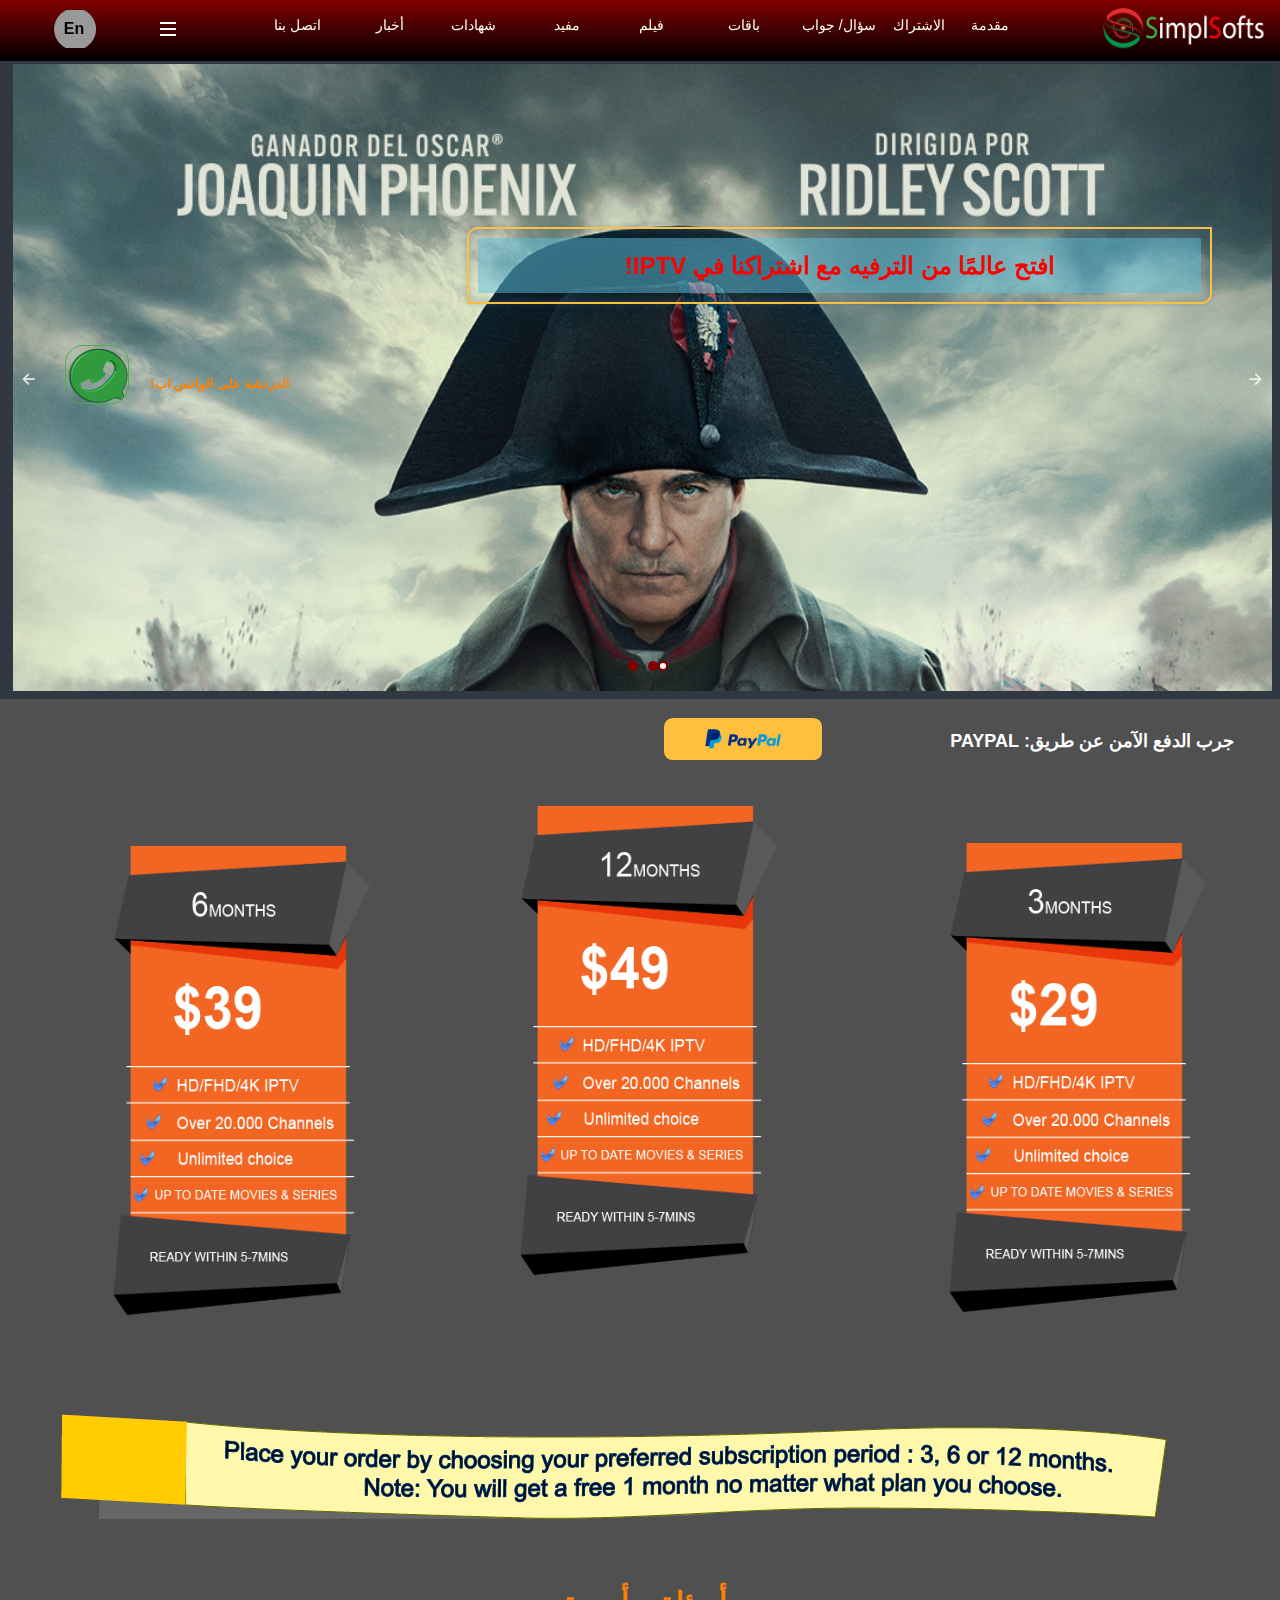
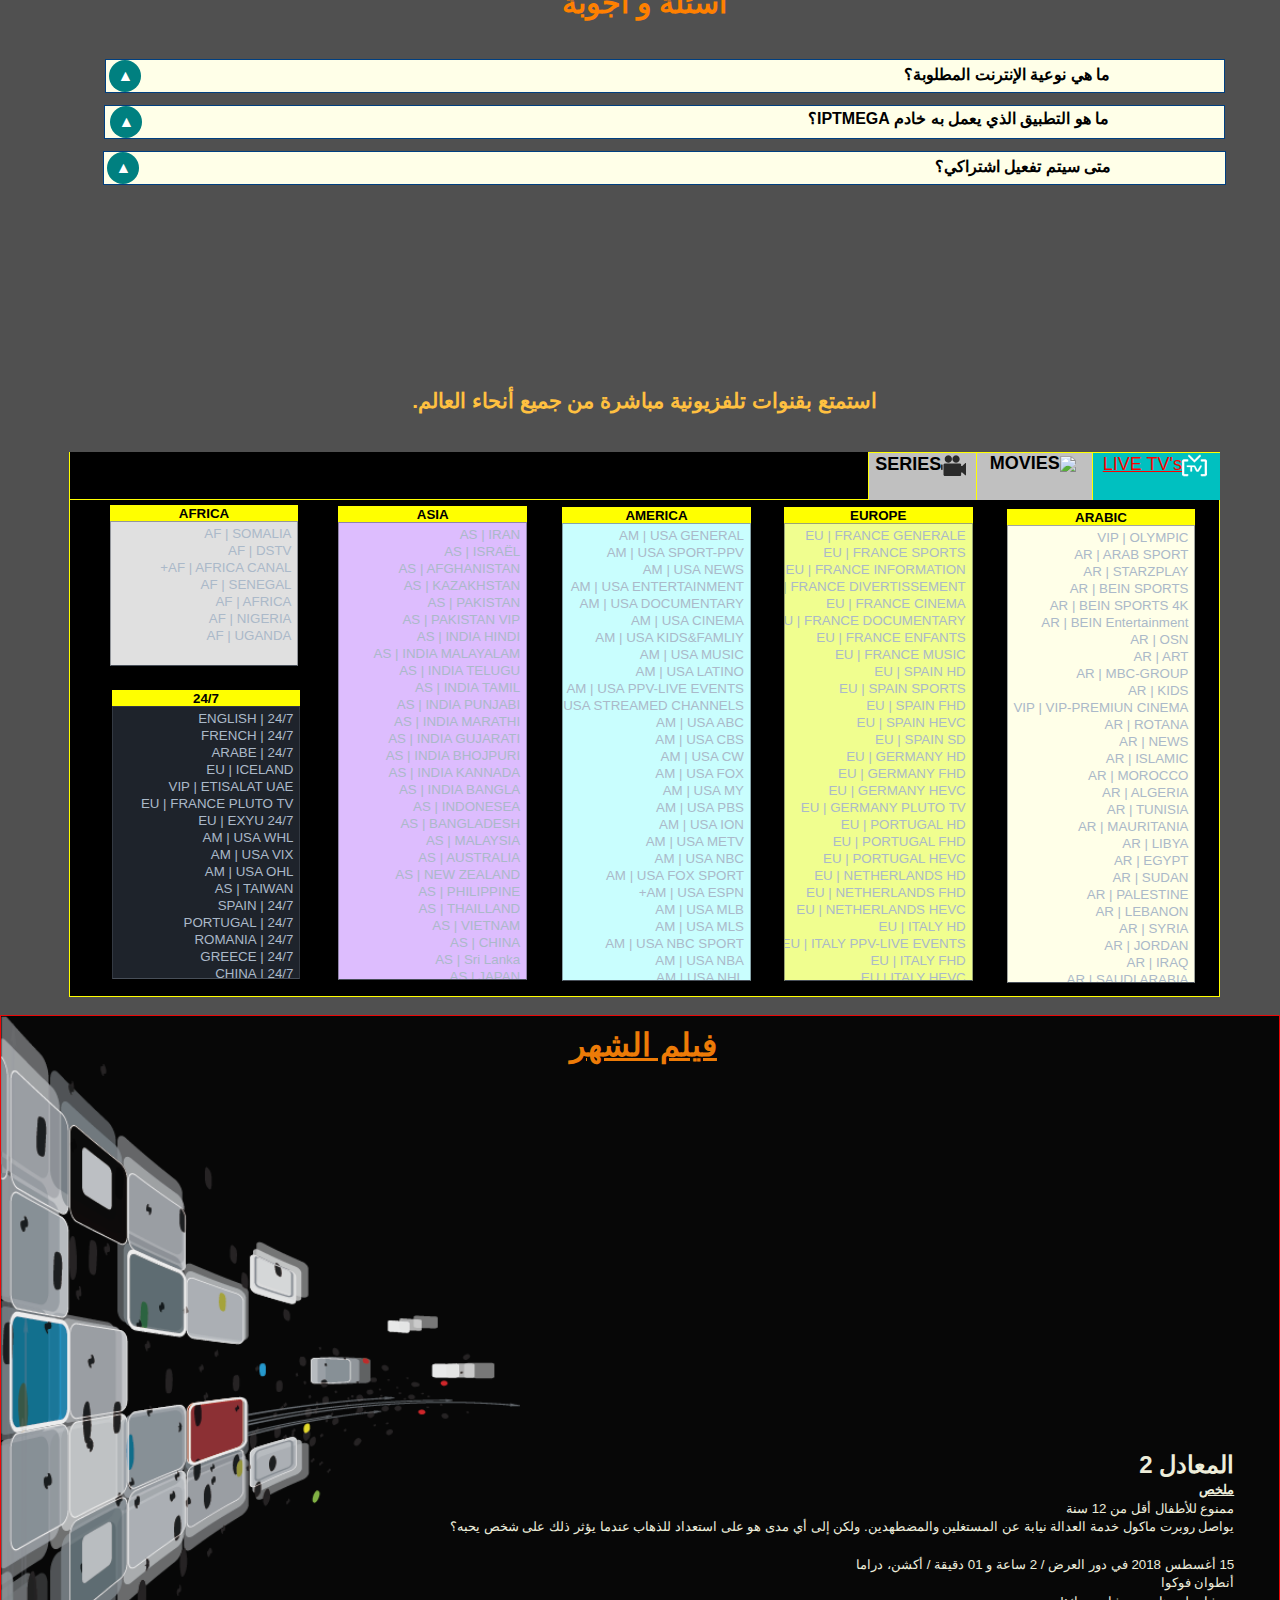
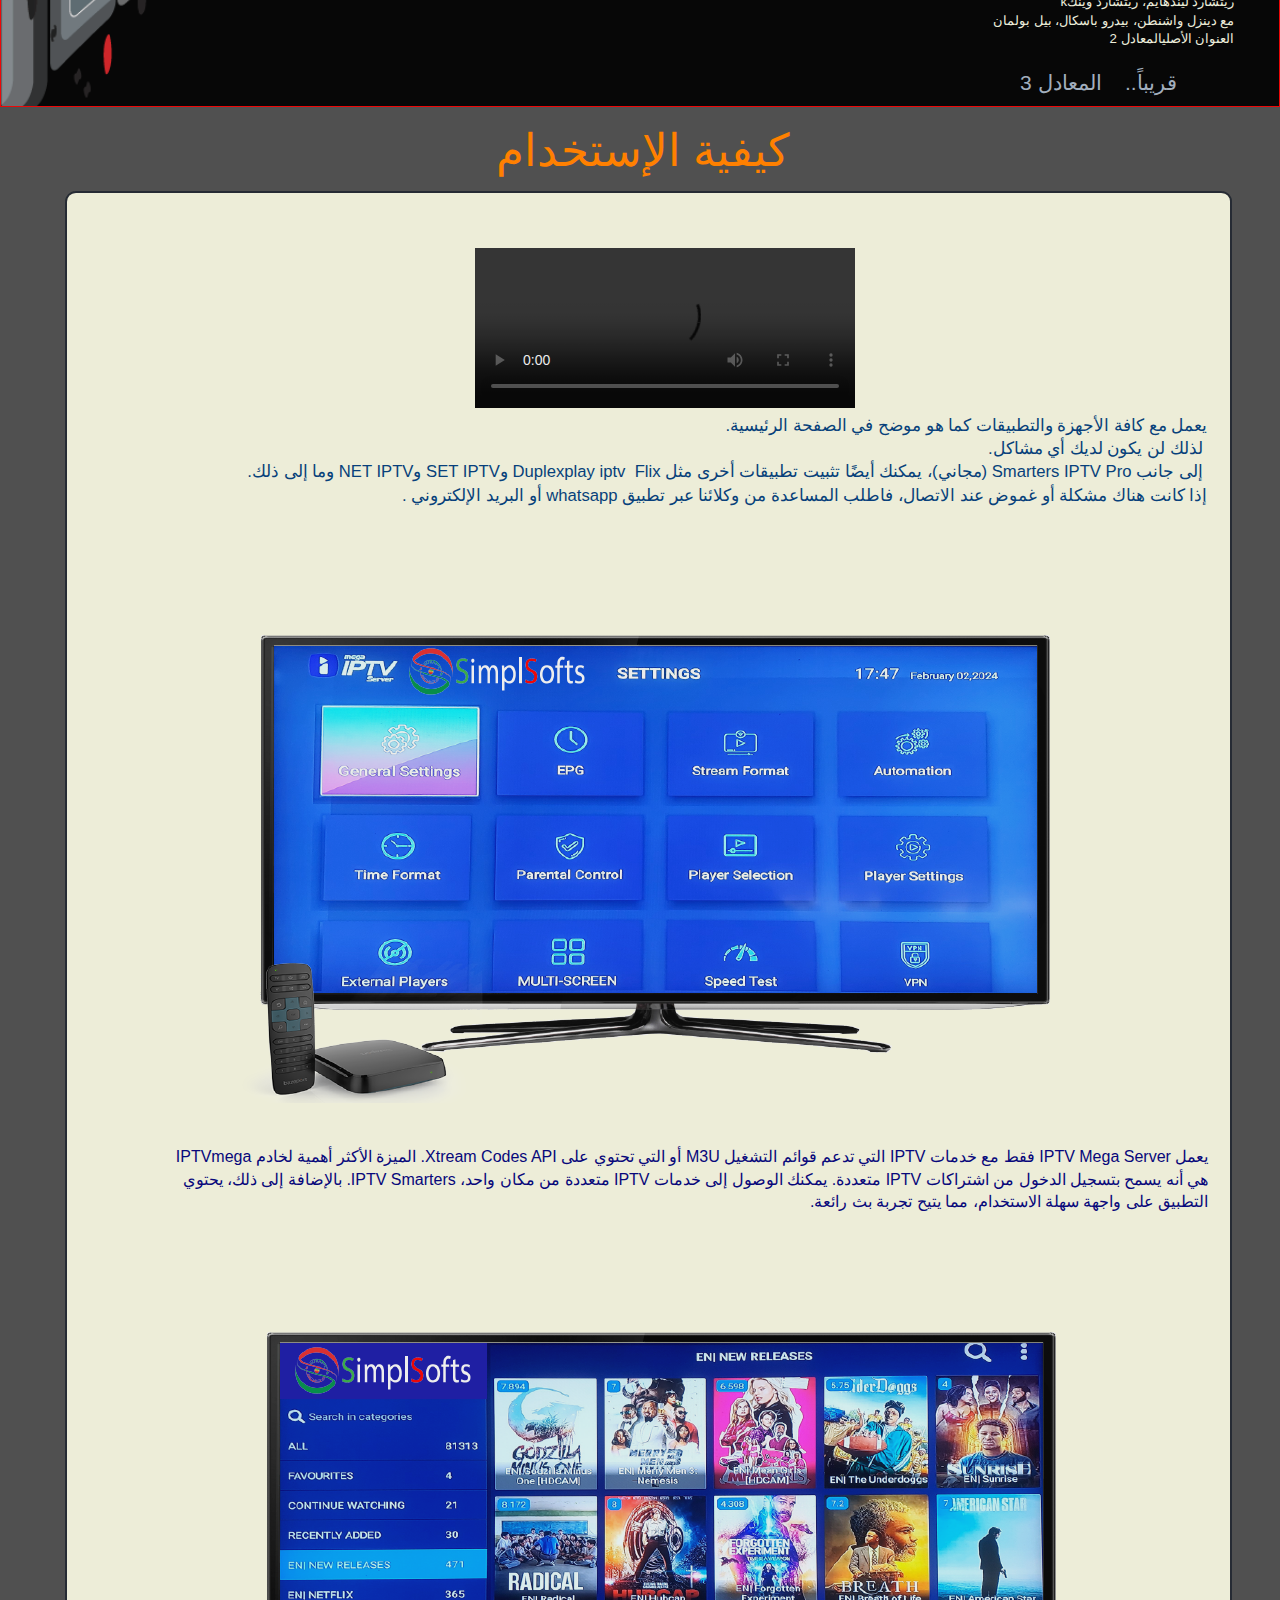
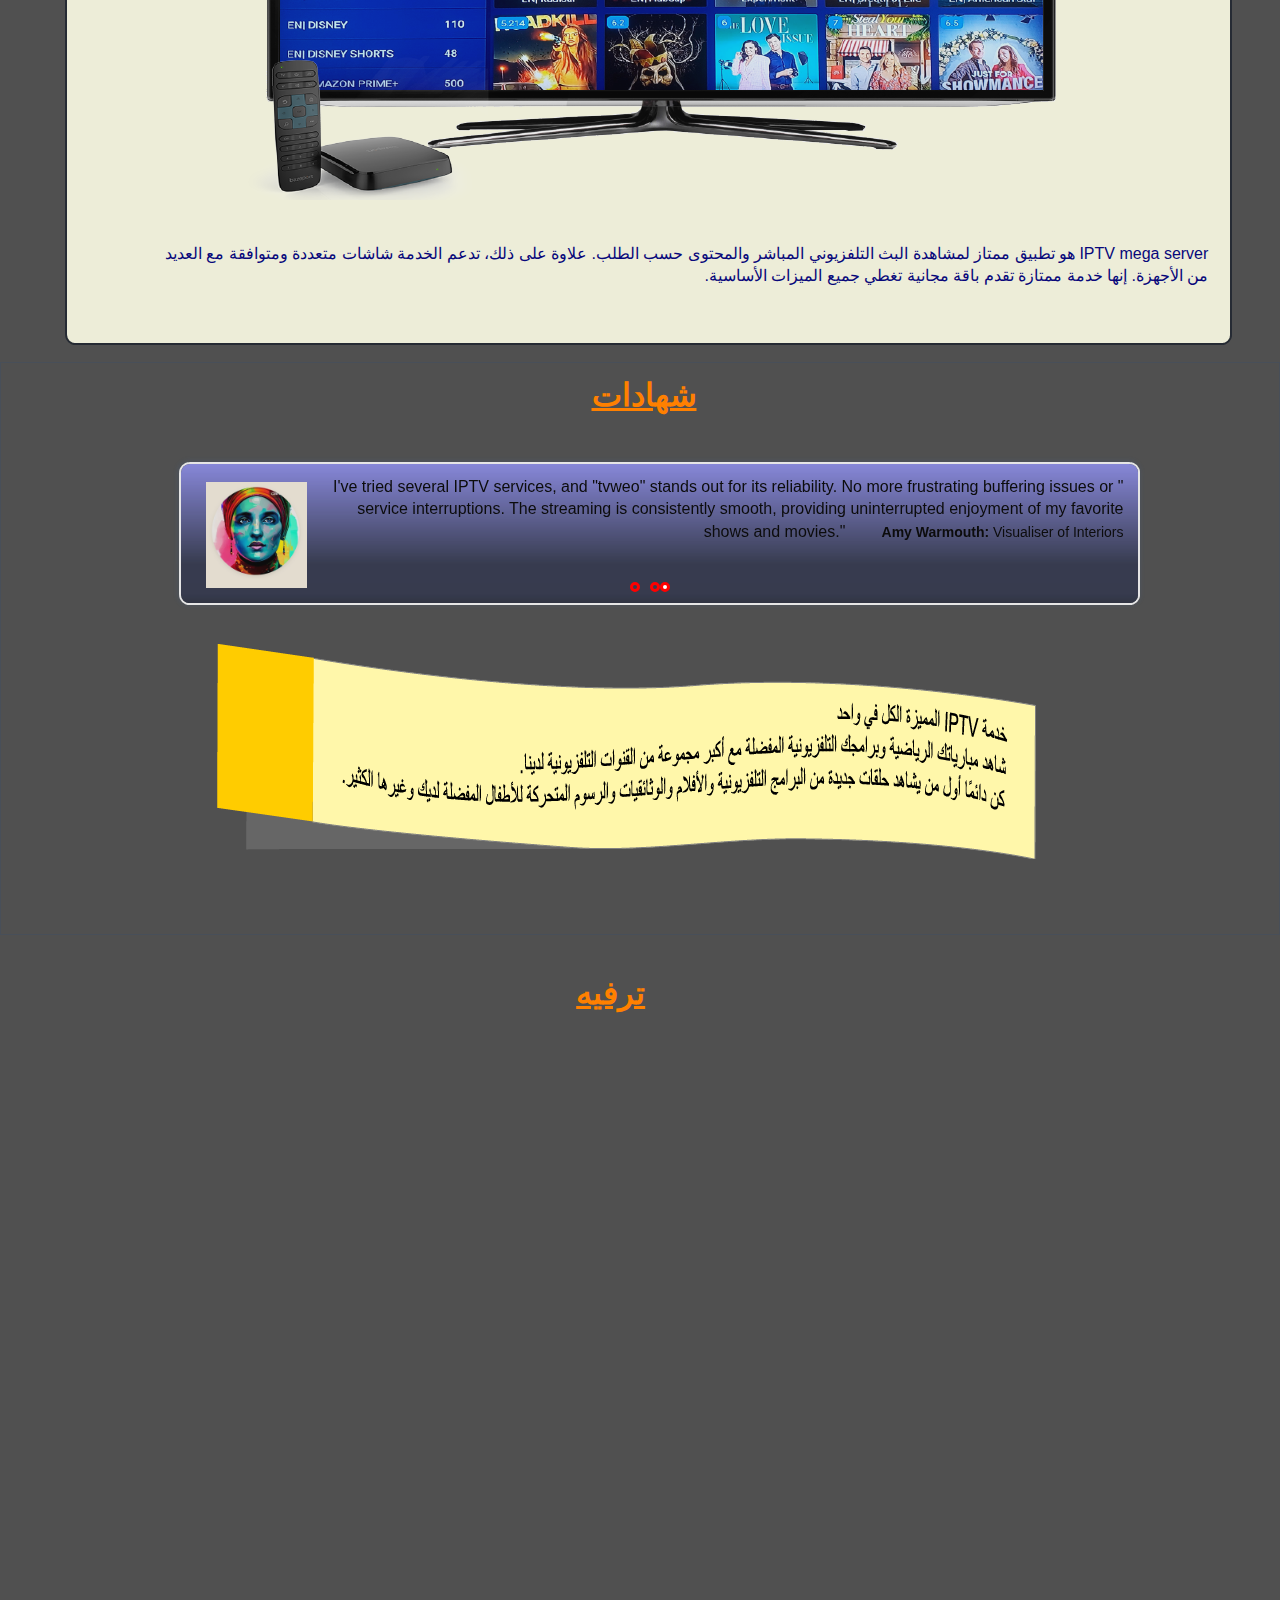
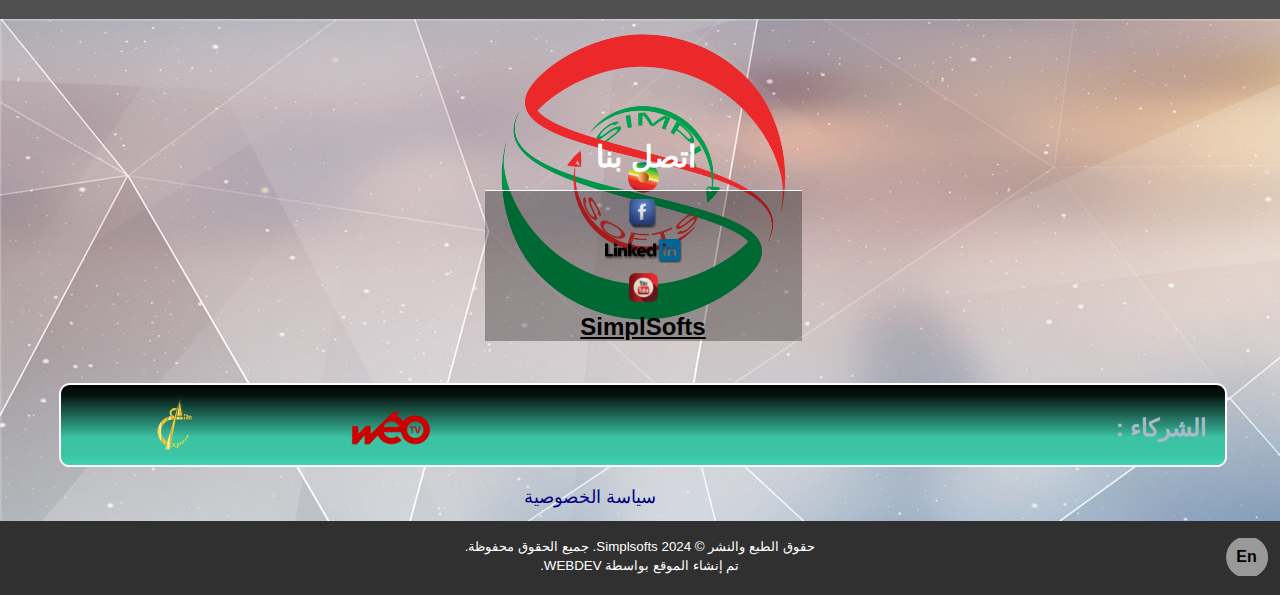
==== commit 0bfc9e49: "Add files via upload" ====
--- a/L19/index.html
+++ b/L19/index.html
@@ -1,5 +1,5 @@
 <!DOCTYPE html>
-<!-- Presentation 02/03/2024 23:37 WEBDEV 25 25.0.204.0 --><html lang="ar" class="htmlstd html5"  dir=rtl>
+<!-- Presentation 02/03/2024 23:52 WEBDEV 25 25.0.204.0 --><html lang="ar" class="htmlstd html5"  dir=rtl>
 <head><meta http-equiv="Content-Type" content="text/html; charset=UTF-8">
 <title>SIMPLSOFTS</title><meta name="generator" content="WEBDEV">
 <meta http-equiv="x-ua-compatible" content="ie=edge,requiresActiveX=true"><meta name="viewport" content="width=device-width, initial-scale=1"><meta name="apple-itunes-app" content="app-id=1016437412">
@@ -7,22 +7,22 @@
 <link rel="shortcut icon" type="image/x-icon" href="res/SIMPLSOFT-ConvertImage_8066EB5E_.png">
 <style type="text/css">.wblien,.wblienHorsZTR {border:0;background:transparent;padding:0;text-align:center;box-shadow:none;_line-height:normal;-webkit-box-decoration-break: clone;box-decoration-break: clone; color:#ffffff;}.wblienHorsZTR {border:0 !important;background:transparent !important;outline-width:0 !important;} .wblienHorsZTR:not([class^=l-]) {box-shadow: none !important;}a:active{}a:visited{}</style><link rel="stylesheet" type="text/css" href="res/standard.css?10001a69bbb51">
 <link rel="stylesheet" type="text/css" href="res/static.css?10002690cf72e">
-<style type="text/css">.webdevclass-riche { transition:font-size 300ms; }</style><link rel="stylesheet" type="text/css" href="Ankaa250AnkaaEfemDeep_rwd.css?10000883e27d0">
-<link rel="stylesheet" type="text/css" href="SIMPLSOFTS250AnkaaEfemDeep_rwd.css?1000043d5a5a8">
-<link rel="stylesheet" type="text/css" href="palette-SIMPLSOFTS_rwd.css?1000022fa939a">
-<link rel="stylesheet" type="text/css" href="palette-EfemDeep_rwd.css?1000086144f08">
+<style type="text/css">.webdevclass-riche { transition:font-size 300ms; }</style><link rel="stylesheet" type="text/css" href="Ankaa250AnkaaEfemDeep_rwd.css?100006c46932d">
+<link rel="stylesheet" type="text/css" href="SIMPLSOFTS250AnkaaEfemDeep_rwd.css?10000a256ad9a">
+<link rel="stylesheet" type="text/css" href="palette-SIMPLSOFTS_rwd.css?100007d299536">
+<link rel="stylesheet" type="text/css" href="palette-EfemDeep_rwd.css?10000b9c22fb0">
 <link rel="stylesheet" type="text/css" href="res/WDMenu.css?100009f1083b0">
-<link rel="stylesheet" type="text/css" href="Presentation_rtl_style.css?100000989e96f">
+<link rel="stylesheet" type="text/css" href="Presentation_rtl_style.css?1000072d12365">
 <style type="text/css">
 a {text-decoration:none;}
 a:hover {text-decoration:underline;}
 body{ position:relative;line-height:normal;height:auto; min-height:100%; color:#abb9c9;} body{}html {background-color:#ffffff;position:relative;}#page{position:relative;background-position:center top ; background-color:#505050;}html {height:100%;overflow-x:hidden;} body,form {height:auto; min-height:100%;margin:0 auto !important;box-sizing:border-box;} html, form {height:100%;}body {background:none;}</style><style type="text/css">
 
-</style><style type="text/css">#A18{background-color:inherit;background-image:linear-gradient(90.00deg , #30C8E6 0, #42D8B5 100%);}.l-6{background-attachment:fixed;background-color:#303030;background-image:url(napoleon_ver5_xlg.jpg);background-position:center top ;background-repeat:no-repeat;background-size:cover;}.A18_1-sty10001{background-attachment:fixed;background-color:#303030;background-image:url(napoleon_ver5_xlg.jpg);background-position:center top ;background-repeat:no-repeat;background-size:cover;}.l-7{background-attachment:fixed;background-color:#303030;background-image:url(beekeeper_xlg.jpg);background-position:center top ;background-repeat:no-repeat;background-size:cover;}.A18_2-sty10001{background-attachment:fixed;background-color:#303030;background-image:url(beekeeper_xlg.jpg);background-position:center top ;background-repeat:no-repeat;background-size:cover;}.l-8{background-attachment:fixed;background-color:#000000;background-image:url(1119860.jpg);background-position:left top ;background-repeat:no-repeat;background-size:cover;}.A18_3-sty10001{background-attachment:fixed;background-color:#000000;background-image:url(1119860.jpg);background-position:left top ;background-repeat:no-repeat;background-size:cover;}.A18-sty10001{background-color:inherit;background-image:linear-gradient(90.00deg , #30C8E6 0, #42D8B5 100%);}.A18-sty10621{background-color:#800000;border-left-color:#800000;border-top-color:#800000;border-right-color:#800000;border-bottom-color:#800000;border-radius:10px;}.A18-sty10615{background-image:url(res/BAN_Geometric_Arrow_Left250_AnkaaEfem_Deep.png);opacity:0.80;}.A18-sty10617{background-image:url(res/BAN_Geometric_Arrow_Right250_AnkaaEfem_Deep.png);opacity:0.80;}#A63{background-color:transparent;}#A64,#bzA64{color:#FFFFFF;background-color:transparent;}#tzA86,#tzA86{font-weight:bold;color:#FF8000;text-align:right;}#tzA86.wbSurvol,#tzA86.wbSurvol,#tzA86:hover,#tzA86:hover{color:#FF0000;-ms-transform:skew(10.00deg,5.00deg);-moz-transform:skew(10.00deg,5.00deg);-webkit-transform:skew(10.00deg,5.00deg);-o-transform:skew(10.00deg,5.00deg);transform:skew(10.00deg,5.00deg);}.padding#tzA86.wbSurvol,.webdevclass-riche #tzA86.wbSurvol,.webdevclass-riche#tzA86.wbSurvol,.padding#tzA86.wbSurvol,.webdevclass-riche #tzA86.wbSurvol,.webdevclass-riche#tzA86.wbSurvol,.padding#tzA86:hover,.webdevclass-riche #tzA86:hover,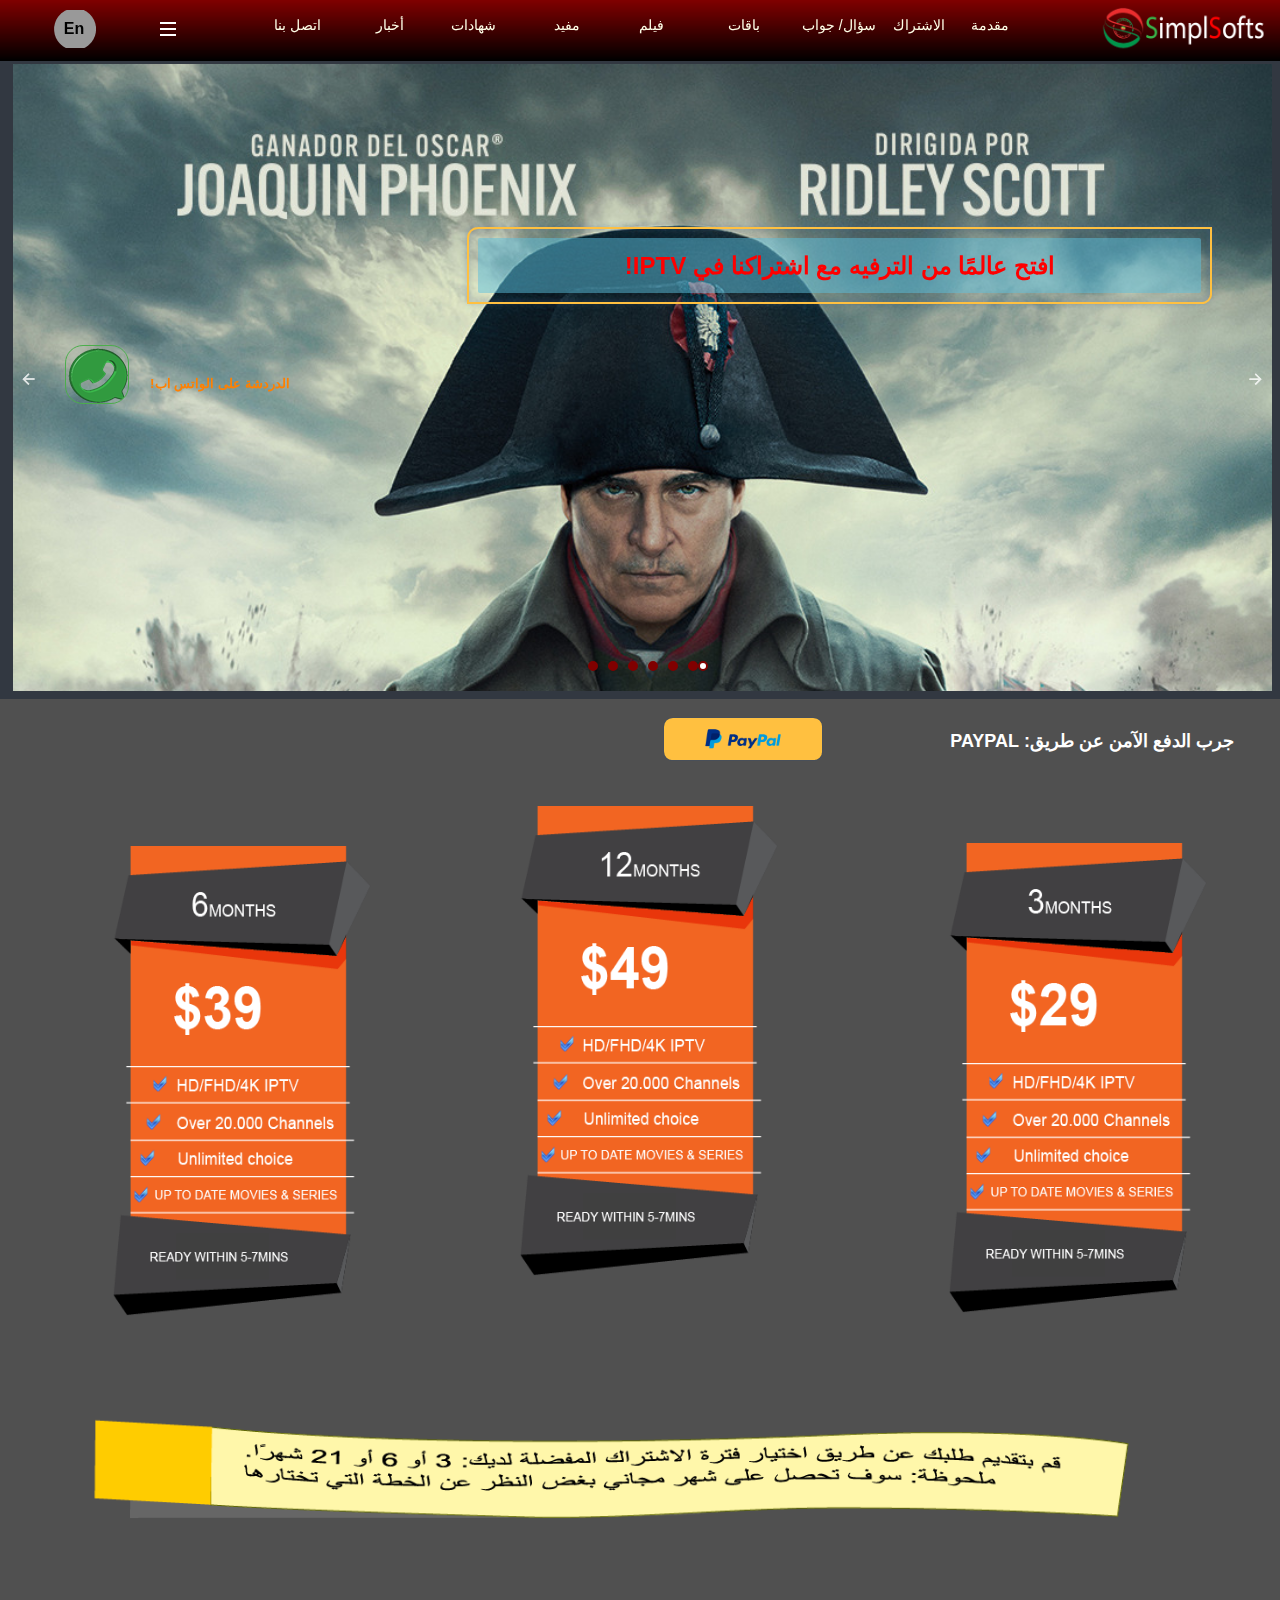
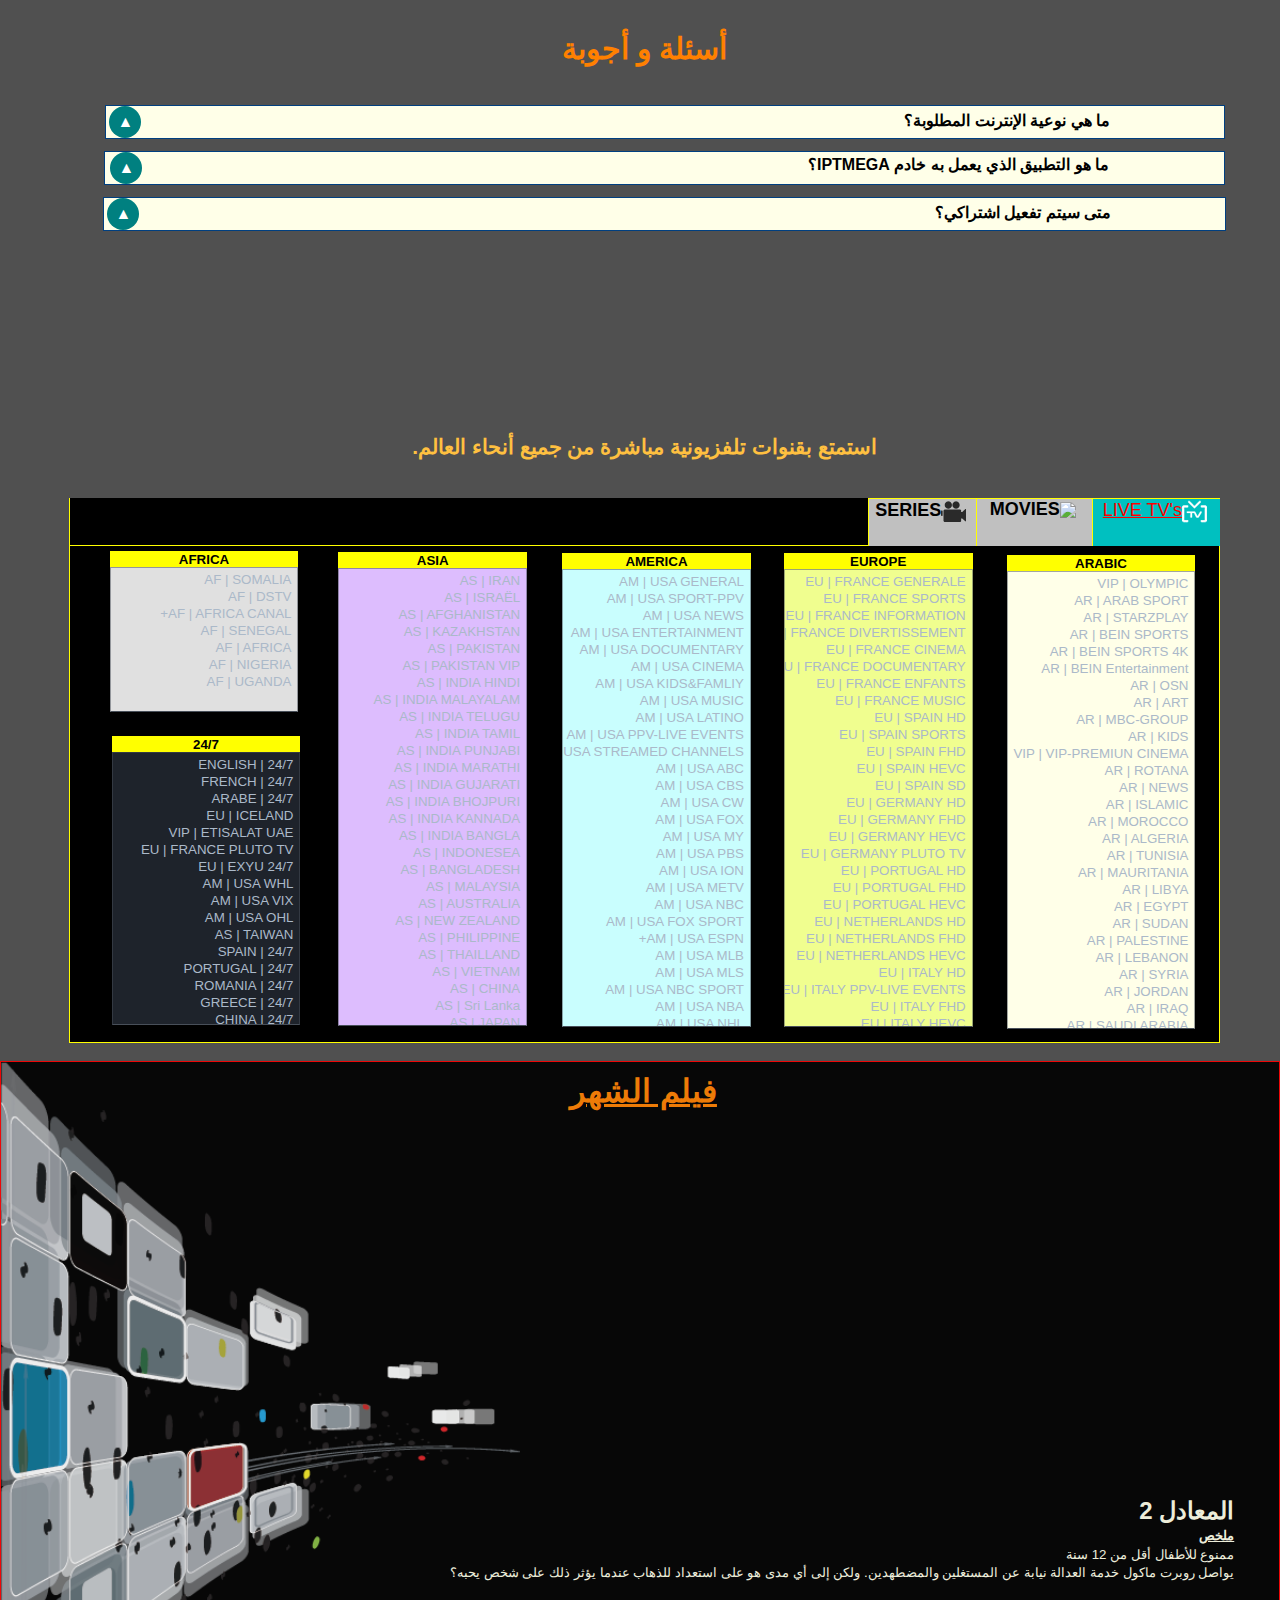
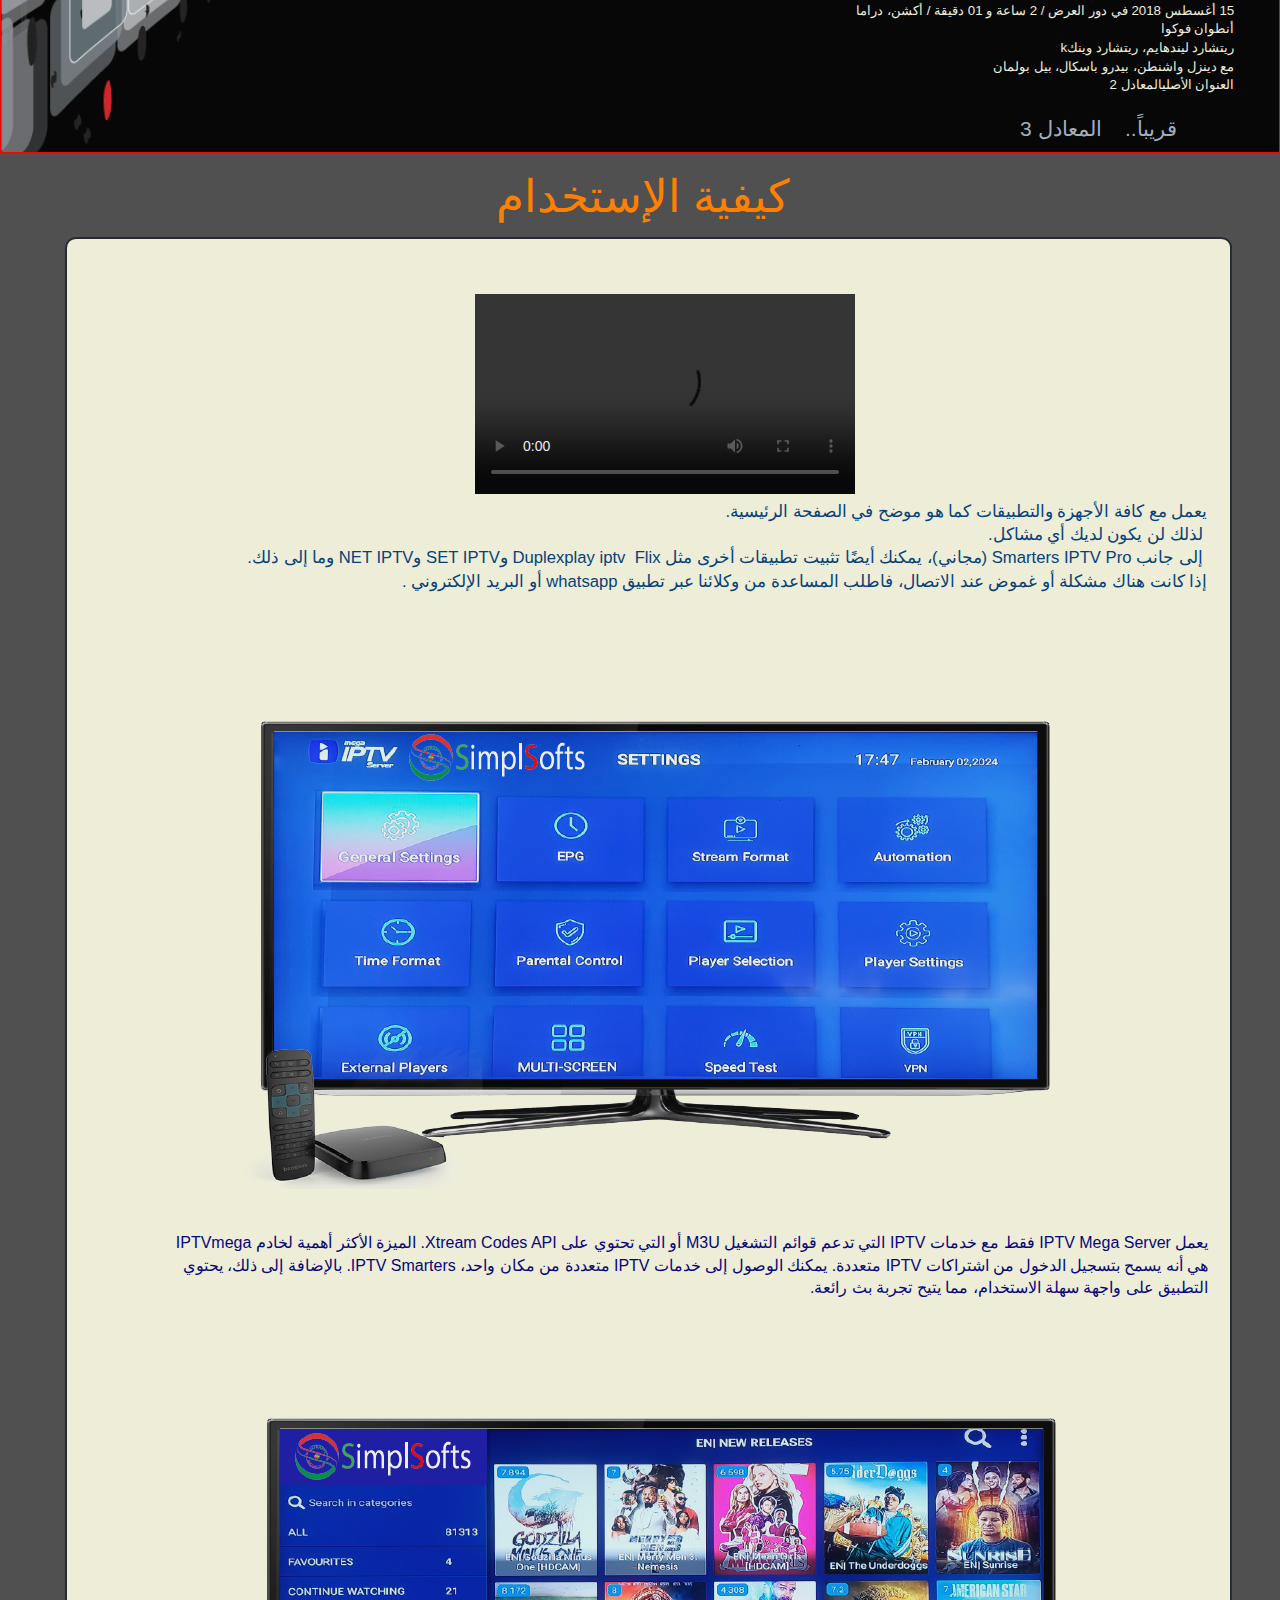
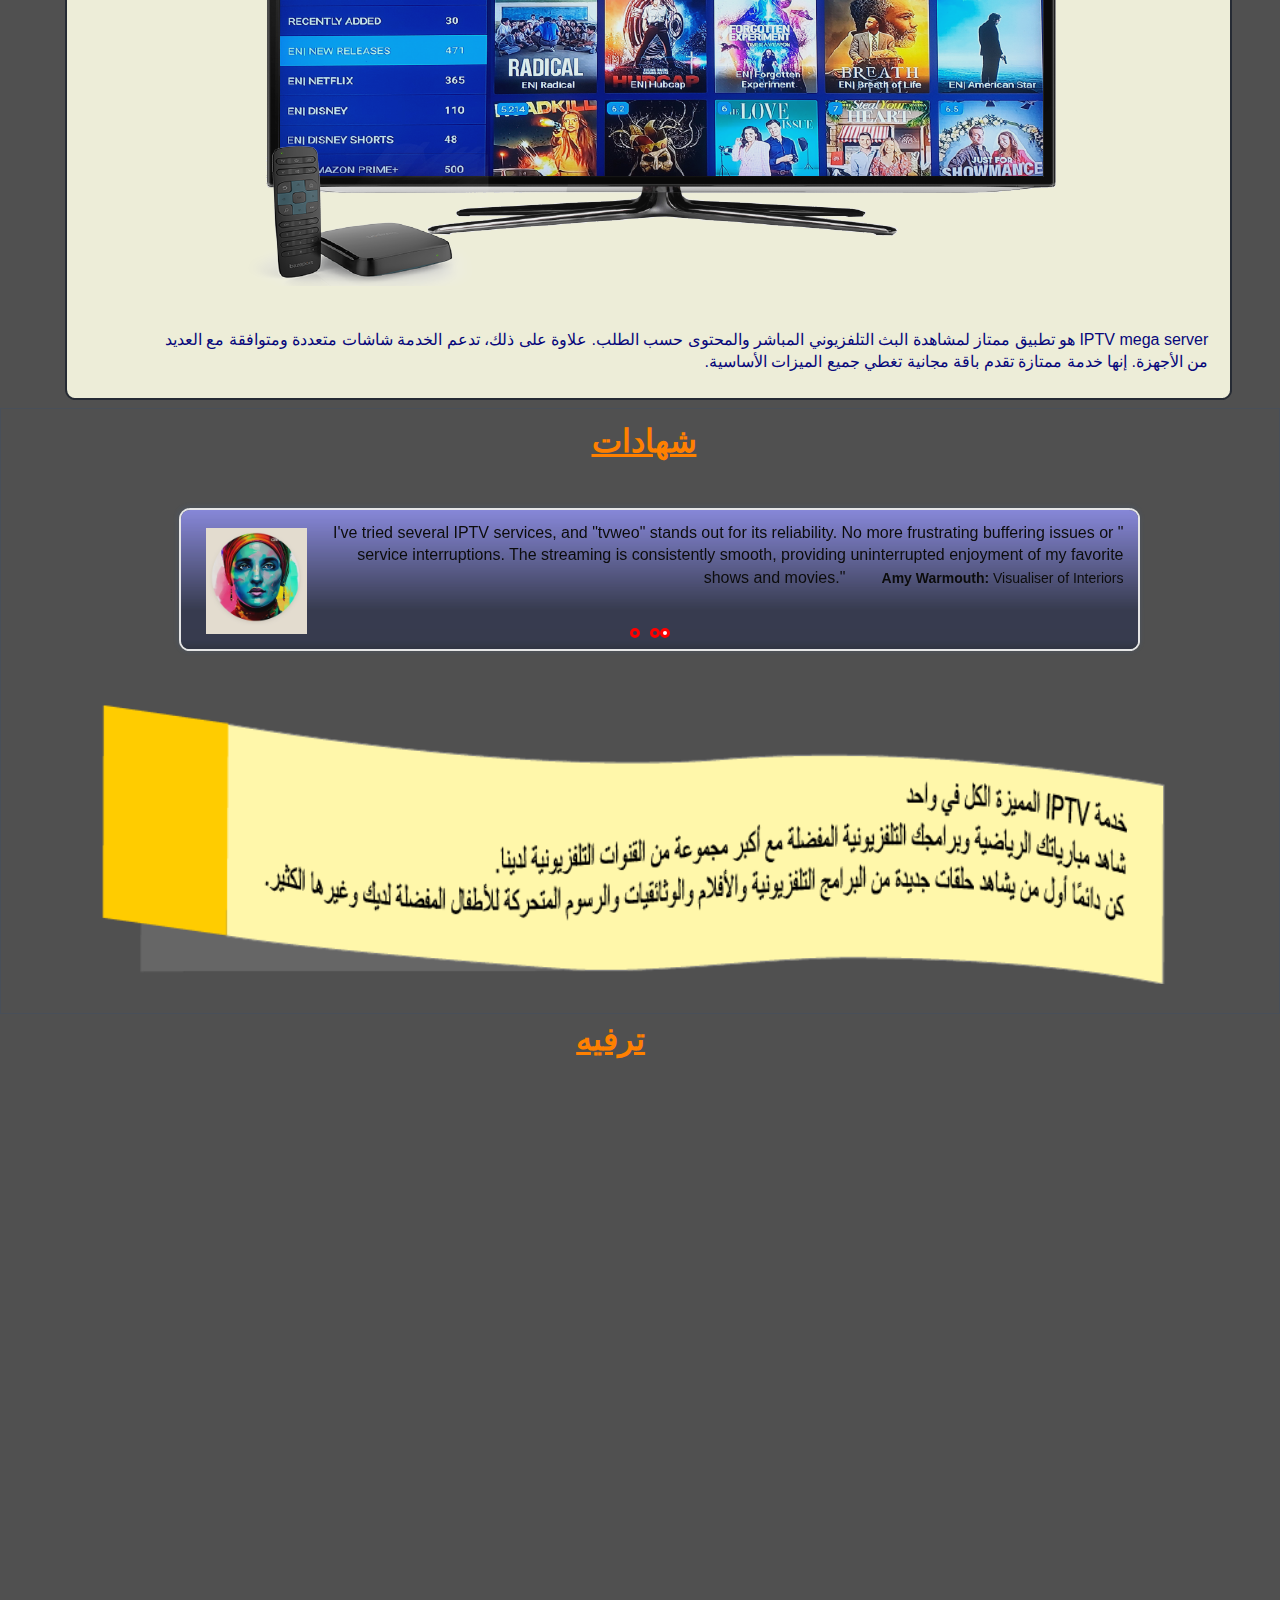
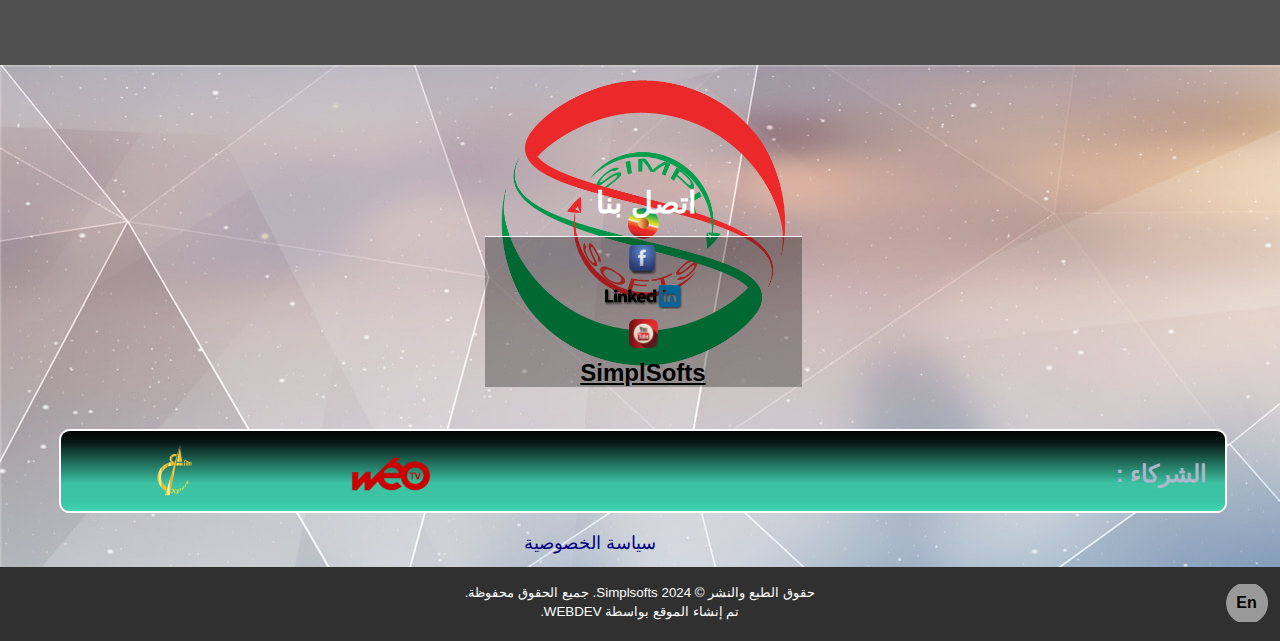
